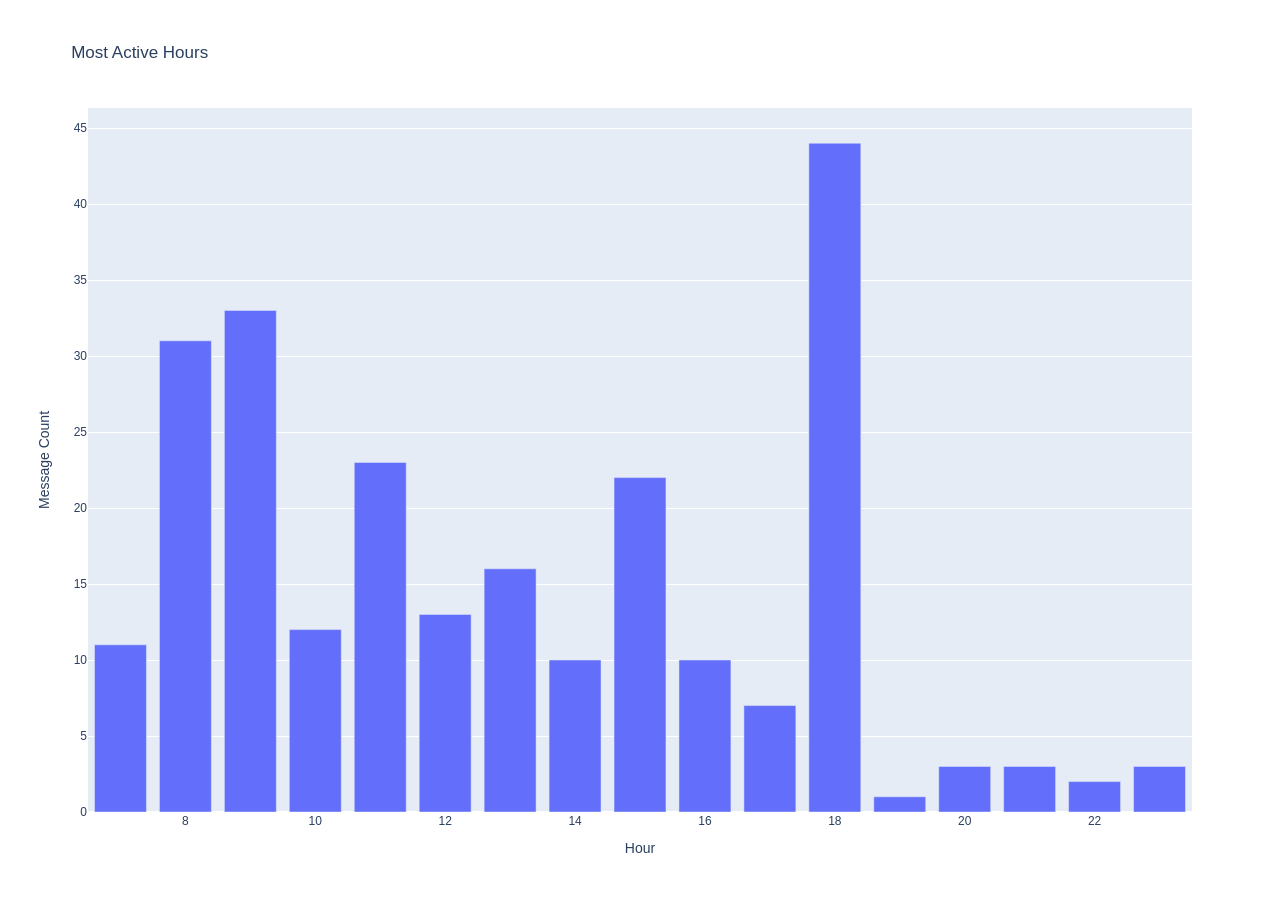
==== static/abc.txtactive.html @ e12c6ea7 "final export" ====
<html>
<head><meta charset="utf-8" /></head>
<body>
    <div>                        <script type="text/javascript">window.PlotlyConfig = {MathJaxConfig: 'local'};</script>
        <script type="text/javascript">/**
* plotly.js v2.16.1
* Copyright 2012-2022, Plotly, Inc.
* All rights reserved.
* Licensed under the MIT license
*/
!function(t){if("object"==typeof exports&&"undefined"!=typeof module)module.exports=t();else if("function"==typeof define&&define.amd)define([],t);else{("undefined"!=typeof window?window:"undefined"!=typeof global?global:"undefined"!=typeof self?self:this).Plotly=t()}}((function(){return function t(e,r,n){function i(o,s){if(!r[o]){if(!e[o]){var l="function"==typeof require&&require;if(!s&&l)return l(o,!0);if(a)return a(o,!0);var c=new Error("Cannot find module '"+o+"'");throw c.code="MODULE_NOT_FOUND",c}var u=r[o]={exports:{}};e[o][0].call(u.exports,(function(t){return i(e[o][1][t]||t)}),u,u.exports,t,e,r,n)}return r[o].exports}for(var a="function"==typeof require&&require,o=0;o<n.length;o++)i(n[o]);return i}({1:[function(t,e,r){"use strict";var n=t("../src/lib"),i={"X,X div":'direction:ltr;font-family:"Open Sans",verdana,arial,sans-serif;margin:0;padding:0;',"X input,X button":'font-family:"Open Sans",verdana,arial,sans-serif;',"X input:focus,X button:focus":"outline:none;","X a":"text-decoration:none;","X a:hover":"text-decoration:none;","X .crisp":"shape-rendering:crispEdges;","X .user-select-none":"-webkit-user-select:none;-moz-user-select:none;-ms-user-select:none;-o-user-select:none;user-select:none;","X svg":"overflow:hidden;","X svg a":"fill:#447adb;","X svg a:hover":"fill:#3c6dc5;","X .main-svg":"position:absolute;top:0;left:0;pointer-events:none;","X .main-svg .draglayer":"pointer-events:all;","X .cursor-default":"cursor:default;","X .cursor-pointer":"cursor:pointer;","X .cursor-crosshair":"cursor:crosshair;","X .cursor-move":"cursor:move;","X .cursor-col-resize":"cursor:col-resize;","X .cursor-row-resize":"cursor:row-resize;","X .cursor-ns-resize":"cursor:ns-resize;","X .cursor-ew-resize":"cursor:ew-resize;","X .cursor-sw-resize":"cursor:sw-resize;","X .cursor-s-resize":"cursor:s-resize;","X .cursor-se-resize":"cursor:se-resize;","X .cursor-w-resize":"cursor:w-resize;","X .cursor-e-resize":"cursor:e-resize;","X .cursor-nw-resize":"cursor:nw-resize;","X .cursor-n-resize":"cursor:n-resize;","X .cursor-ne-resize":"cursor:ne-resize;","X .cursor-grab":"cursor:-webkit-grab;cursor:grab;","X .modebar":"position:absolute;top:2px;right:2px;","X .ease-bg":"-webkit-transition:background-color .3s ease 0s;-moz-transition:background-color .3s ease 0s;-ms-transition:background-color .3s ease 0s;-o-transition:background-color .3s ease 0s;transition:background-color .3s ease 0s;","X .modebar--hover>:not(.watermark)":"opacity:0;-webkit-transition:opacity .3s ease 0s;-moz-transition:opacity .3s ease 0s;-ms-transition:opacity .3s ease 0s;-o-transition:opacity .3s ease 0s;transition:opacity .3s ease 0s;","X:hover .modebar--hover .modebar-group":"opacity:1;","X .modebar-group":"float:left;display:inline-block;box-sizing:border-box;padding-left:8px;position:relative;vertical-align:middle;white-space:nowrap;","X .modebar-btn":"position:relative;font-size:16px;padding:3px 4px;height:22px;cursor:pointer;line-height:normal;box-sizing:border-box;","X .modebar-btn svg":"position:relative;top:2px;","X .modebar.vertical":"display:flex;flex-direction:column;flex-wrap:wrap;align-content:flex-end;max-height:100%;","X .modebar.vertical svg":"top:-1px;","X .modebar.vertical .modebar-group":"display:block;float:none;padding-left:0px;padding-bottom:8px;","X .modebar.vertical .modebar-group .modebar-btn":"display:block;text-align:center;","X [data-title]:before,X [data-title]:after":"position:absolute;-webkit-transform:translate3d(0, 0, 0);-moz-transform:translate3d(0, 0, 0);-ms-transform:translate3d(0, 0, 0);-o-transform:translate3d(0, 0, 0);transform:translate3d(0, 0, 0);display:none;opacity:0;z-index:1001;pointer-events:none;top:110%;right:50%;","X [data-title]:hover:before,X [data-title]:hover:after":"display:block;opacity:1;","X [data-title]:before":'content:"";position:absolute;background:rgba(0,0,0,0);border:6px solid rgba(0,0,0,0);z-index:1002;margin-top:-12px;border-bottom-color:#69738a;margin-right:-6px;',"X [data-title]:after":"content:attr(data-title);background:#69738a;color:#fff;padding:8px 10px;font-size:12px;line-height:12px;white-space:nowrap;margin-right:-18px;border-radius:2px;","X .vertical [data-title]:before,X .vertical [data-title]:after":"top:0%;right:200%;","X .vertical [data-title]:before":"border:6px solid rgba(0,0,0,0);border-left-color:#69738a;margin-top:8px;margin-right:-30px;",Y:'font-family:"Open Sans",verdana,arial,sans-serif;position:fixed;top:50px;right:20px;z-index:10000;font-size:10pt;max-width:180px;',"Y p":"margin:0;","Y .notifier-note":"min-width:180px;max-width:250px;border:1px solid #fff;z-index:3000;margin:0;background-color:#8c97af;background-color:rgba(140,151,175,.9);color:#fff;padding:10px;overflow-wrap:break-word;word-wrap:break-word;-ms-hyphens:auto;-webkit-hyphens:auto;hyphens:auto;","Y .notifier-close":"color:#fff;opacity:.8;float:right;padding:0 5px;background:none;border:none;font-size:20px;font-weight:bold;line-height:20px;","Y .notifier-close:hover":"color:#444;text-decoration:none;cursor:pointer;"};for(var a in i){var o=a.replace(/^,/," ,").replace(/X/g,".js-plotly-plot .plotly").replace(/Y/g,".plotly-notifier");n.addStyleRule(o,i[a])}},{"../src/lib":515}],2:[function(t,e,r){"use strict";e.exports=t("../src/transforms/aggregate")},{"../src/transforms/aggregate":1127}],3:[function(t,e,r){"use strict";e.exports=t("../src/traces/bar")},{"../src/traces/bar":665}],4:[function(t,e,r){"use strict";e.exports=t("../src/traces/barpolar")},{"../src/traces/barpolar":678}],5:[function(t,e,r){"use strict";e.exports=t("../src/traces/box")},{"../src/traces/box":688}],6:[function(t,e,r){"use strict";e.exports=t("../src/components/calendars")},{"../src/components/calendars":365}],7:[function(t,e,r){"use strict";e.exports=t("../src/traces/candlestick")},{"../src/traces/candlestick":697}],8:[function(t,e,r){"use strict";e.exports=t("../src/traces/carpet")},{"../src/traces/carpet":716}],9:[function(t,e,r){"use strict";e.exports=t("../src/traces/choropleth")},{"../src/traces/choropleth":730}],10:[function(t,e,r){"use strict";e.exports=t("../src/traces/choroplethmapbox")},{"../src/traces/choroplethmapbox":737}],11:[function(t,e,r){"use strict";e.exports=t("../src/traces/cone")},{"../src/traces/cone":743}],12:[function(t,e,r){"use strict";e.exports=t("../src/traces/contour")},{"../src/traces/contour":758}],13:[function(t,e,r){"use strict";e.exports=t("../src/traces/contourcarpet")},{"../src/traces/contourcarpet":769}],14:[function(t,e,r){"use strict";e.exports=t("../src/core")},{"../src/core":493}],15:[function(t,e,r){"use strict";e.exports=t("../src/traces/densitymapbox")},{"../src/traces/densitymapbox":777}],16:[function(t,e,r){"use strict";e.exports=t("../src/transforms/filter")},{"../src/transforms/filter":1128}],17:[function(t,e,r){"use strict";e.exports=t("../src/traces/funnel")},{"../src/traces/funnel":787}],18:[function(t,e,r){"use strict";e.exports=t("../src/traces/funnelarea")},{"../src/traces/funnelarea":796}],19:[function(t,e,r){"use strict";e.exports=t("../src/transforms/groupby")},{"../src/transforms/groupby":1129}],20:[function(t,e,r){"use strict";e.exports=t("../src/traces/heatmap")},{"../src/traces/heatmap":809}],21:[function(t,e,r){"use strict";e.exports=t("../src/traces/heatmapgl")},{"../src/traces/heatmapgl":820}],22:[function(t,e,r){"use strict";e.exports=t("../src/traces/histogram")},{"../src/traces/histogram":832}],23:[function(t,e,r){"use strict";e.exports=t("../src/traces/histogram2d")},{"../src/traces/histogram2d":838}],24:[function(t,e,r){"use strict";e.exports=t("../src/traces/histogram2dcontour")},{"../src/traces/histogram2dcontour":842}],25:[function(t,e,r){"use strict";e.exports=t("../src/traces/icicle")},{"../src/traces/icicle":848}],26:[function(t,e,r){"use strict";e.exports=t("../src/traces/image")},{"../src/traces/image":861}],27:[function(t,e,r){"use strict";var n=t("./core");n.register([t("./bar"),t("./box"),t("./heatmap"),t("./histogram"),t("./histogram2d"),t("./histogram2dcontour"),t("./contour"),t("./scatterternary"),t("./violin"),t("./funnel"),t("./waterfall"),t("./image"),t("./pie"),t("./sunburst"),t("./treemap"),t("./icicle"),t("./funnelarea"),t("./scatter3d"),t("./surface"),t("./isosurface"),t("./volume"),t("./mesh3d"),t("./cone"),t("./streamtube"),t("./scattergeo"),t("./choropleth"),t("./scattergl"),t("./splom"),t("./pointcloud"),t("./heatmapgl"),t("./parcoords"),t("./parcats"),t("./scattermapbox"),t("./choroplethmapbox"),t("./densitymapbox"),t("./sankey"),t("./indicator"),t("./table"),t("./carpet"),t("./scattercarpet"),t("./contourcarpet"),t("./ohlc"),t("./candlestick"),t("./scatterpolar"),t("./scatterpolargl"),t("./barpolar"),t("./scattersmith"),t("./aggregate"),t("./filter"),t("./groupby"),t("./sort"),t("./calendars")]),e.exports=n},{"./aggregate":2,"./bar":3,"./barpolar":4,"./box":5,"./calendars":6,"./candlestick":7,"./carpet":8,"./choropleth":9,"./choroplethmapbox":10,"./cone":11,"./contour":12,"./contourcarpet":13,"./core":14,"./densitymapbox":15,"./filter":16,"./funnel":17,"./funnelarea":18,"./groupby":19,"./heatmap":20,"./heatmapgl":21,"./histogram":22,"./histogram2d":23,"./histogram2dcontour":24,"./icicle":25,"./image":26,"./indicator":28,"./isosurface":29,"./mesh3d":30,"./ohlc":31,"./parcats":32,"./parcoords":33,"./pie":34,"./pointcloud":35,"./sankey":36,"./scatter3d":37,"./scattercarpet":38,"./scattergeo":39,"./scattergl":40,"./scattermapbox":41,"./scatterpolar":42,"./scatterpolargl":43,"./scattersmith":44,"./scatterternary":45,"./sort":46,"./splom":47,"./streamtube":48,"./sunburst":49,"./surface":50,"./table":51,"./treemap":52,"./violin":53,"./volume":54,"./waterfall":55}],28:[function(t,e,r){"use strict";e.exports=t("../src/traces/indicator")},{"../src/traces/indicator":869}],29:[function(t,e,r){"use strict";e.exports=t("../src/traces/isosurface")},{"../src/traces/isosurface":875}],30:[function(t,e,r){"use strict";e.exports=t("../src/traces/mesh3d")},{"../src/traces/mesh3d":880}],31:[function(t,e,r){"use strict";e.exports=t("../src/traces/ohlc")},{"../src/traces/ohlc":885}],32:[function(t,e,r){"use strict";e.exports=t("../src/traces/parcats")},{"../src/traces/parcats":894}],33:[function(t,e,r){"use strict";e.exports=t("../src/traces/parcoords")},{"../src/traces/parcoords":905}],34:[function(t,e,r){"use strict";e.exports=t("../src/traces/pie")},{"../src/traces/pie":916}],35:[function(t,e,r){"use strict";e.exports=t("../src/traces/pointcloud")},{"../src/traces/pointcloud":925}],36:[function(t,e,r){"use strict";e.exports=t("../src/traces/sankey")},{"../src/traces/sankey":931}],37:[function(t,e,r){"use strict";e.exports=t("../src/traces/scatter3d")},{"../src/traces/scatter3d":969}],38:[function(t,e,r){"use strict";e.exports=t("../src/traces/scattercarpet")},{"../src/traces/scattercarpet":976}],39:[function(t,e,r){"use strict";e.exports=t("../src/traces/scattergeo")},{"../src/traces/scattergeo":984}],40:[function(t,e,r){"use strict";e.exports=t("../src/traces/scattergl")},{"../src/traces/scattergl":998}],41:[function(t,e,r){"use strict";e.exports=t("../src/traces/scattermapbox")},{"../src/traces/scattermapbox":1008}],42:[function(t,e,r){"use strict";e.exports=t("../src/traces/scatterpolar")},{"../src/traces/scatterpolar":1016}],43:[function(t,e,r){"use strict";e.exports=t("../src/traces/scatterpolargl")},{"../src/traces/scatterpolargl":1024}],44:[function(t,e,r){"use strict";e.exports=t("../src/traces/scattersmith")},{"../src/traces/scattersmith":1031}],45:[function(t,e,r){"use strict";e.exports=t("../src/traces/scatterternary")},{"../src/traces/scatterternary":1039}],46:[function(t,e,r){"use strict";e.exports=t("../src/transforms/sort")},{"../src/transforms/sort":1131}],47:[function(t,e,r){"use strict";e.exports=t("../src/traces/splom")},{"../src/traces/splom":1049}],48:[function(t,e,r){"use strict";e.exports=t("../src/traces/streamtube")},{"../src/traces/streamtube":1057}],49:[function(t,e,r){"use strict";e.exports=t("../src/traces/sunburst")},{"../src/traces/sunburst":1065}],50:[function(t,e,r){"use strict";e.exports=t("../src/traces/surface")},{"../src/traces/surface":1074}],51:[function(t,e,r){"use strict";e.exports=t("../src/traces/table")},{"../src/traces/table":1082}],52:[function(t,e,r){"use strict";e.exports=t("../src/traces/treemap")},{"../src/traces/treemap":1093}],53:[function(t,e,r){"use strict";e.exports=t("../src/traces/violin")},{"../src/traces/violin":1106}],54:[function(t,e,r){"use strict";e.exports=t("../src/traces/volume")},{"../src/traces/volume":1114}],55:[function(t,e,r){"use strict";e.exports=t("../src/traces/waterfall")},{"../src/traces/waterfall":1122}],56:[function(t,e,r){!function(n,i){"object"==typeof r&&void 0!==e?i(r,t("d3-array"),t("d3-collection"),t("d3-shape"),t("elementary-circuits-directed-graph")):i(n.d3=n.d3||{},n.d3,n.d3,n.d3,null)}(this,(function(t,e,r,n,i){"use strict";function a(t){return t.target.depth}function o(t,e){return t.sourceLinks.length?t.depth:e-1}function s(t){return function(){return t}}i=i&&i.hasOwnProperty("default")?i.default:i;var l="function"==typeof Symbol&&"symbol"==typeof Symbol.iterator?function(t){return typeof t}:function(t){return t&&"function"==typeof Symbol&&t.constructor===Symbol&&t!==Symbol.prototype?"symbol":typeof t};function c(t,e){return f(t.source,e.source)||t.index-e.index}function u(t,e){return f(t.target,e.target)||t.index-e.index}function f(t,e){return t.partOfCycle===e.partOfCycle?t.y0-e.y0:"top"===t.circularLinkType||"bottom"===e.circularLinkType?-1:1}function h(t){return t.value}function p(t){return(t.y0+t.y1)/2}function d(t){return p(t.source)}function m(t){return p(t.target)}function g(t){return t.index}function v(t){return t.nodes}function y(t){return t.links}function x(t,e){var r=t.get(e);if(!r)throw new Error("missing: "+e);return r}function b(t,e){return e(t)}function _(t,e,r){var n=0;if(null===r){for(var a=[],o=0;o<t.links.length;o++){var s=t.links[o],l=s.source.index,c=s.target.index;a[l]||(a[l]=[]),a[c]||(a[c]=[]),-1===a[l].indexOf(c)&&a[l].push(c)}var u=i(a);u.sort((function(t,e){return t.length-e.length}));var f={};for(o=0;o<u.length;o++){var h=u[o].slice(-2);f[h[0]]||(f[h[0]]={}),f[h[0]][h[1]]=!0}t.links.forEach((function(t){var e=t.target.index,r=t.source.index;e===r||f[r]&&f[r][e]?(t.circular=!0,t.circularLinkID=n,n+=1):t.circular=!1}))}else t.links.forEach((function(t){t.source[r]<t.target[r]?t.circular=!1:(t.circular=!0,t.circularLinkID=n,n+=1)}))}function w(t,e){var r=0,n=0;t.links.forEach((function(i){i.circular&&(i.source.circularLinkType||i.target.circularLinkType?i.circularLinkType=i.source.circularLinkType?i.source.circularLinkType:i.target.circularLinkType:i.circularLinkType=r<n?"top":"bottom","top"==i.circularLinkType?r+=1:n+=1,t.nodes.forEach((function(t){b(t,e)!=b(i.source,e)&&b(t,e)!=b(i.target,e)||(t.circularLinkType=i.circularLinkType)})))})),t.links.forEach((function(t){t.circular&&(t.source.circularLinkType==t.target.circularLinkType&&(t.circularLinkType=t.source.circularLinkType),q(t,e)&&(t.circularLinkType=t.source.circularLinkType))}))}function T(t){var e=Math.abs(t.y1-t.y0),r=Math.abs(t.target.x0-t.source.x1);return Math.atan(r/e)}function k(t,e){var r=0;t.sourceLinks.forEach((function(t){r=t.circular&&!q(t,e)?r+1:r}));var n=0;return t.targetLinks.forEach((function(t){n=t.circular&&!q(t,e)?n+1:n})),r+n}function A(t){var e=t.source.sourceLinks,r=0;e.forEach((function(t){r=t.circular?r+1:r}));var n=t.target.targetLinks,i=0;return n.forEach((function(t){i=t.circular?i+1:i})),!(r>1||i>1)}function M(t,e,r){return t.sort(E),t.forEach((function(n,i){var a,o,s=0;if(q(n,r)&&A(n))n.circularPathData.verticalBuffer=s+n.width/2;else{for(var l=0;l<i;l++)if(a=t[i],o=t[l],!(a.source.column<o.target.column||a.target.column>o.source.column)){var c=t[l].circularPathData.verticalBuffer+t[l].width/2+e;s=c>s?c:s}n.circularPathData.verticalBuffer=s+n.width/2}})),t}function S(t,r,i,a){var o=e.min(t.links,(function(t){return t.source.y0}));t.links.forEach((function(t){t.circular&&(t.circularPathData={})})),M(t.links.filter((function(t){return"top"==t.circularLinkType})),r,a),M(t.links.filter((function(t){return"bottom"==t.circularLinkType})),r,a),t.links.forEach((function(e){if(e.circular){if(e.circularPathData.arcRadius=e.width+10,e.circularPathData.leftNodeBuffer=5,e.circularPathData.rightNodeBuffer=5,e.circularPathData.sourceWidth=e.source.x1-e.source.x0,e.circularPathData.sourceX=e.source.x0+e.circularPathData.sourceWidth,e.circularPathData.targetX=e.target.x0,e.circularPathData.sourceY=e.y0,e.circularPathData.targetY=e.y1,q(e,a)&&A(e))e.circularPathData.leftSmallArcRadius=10+e.width/2,e.circularPathData.leftLargeArcRadius=10+e.width/2,e.circularPathData.rightSmallArcRadius=10+e.width/2,e.circularPathData.rightLargeArcRadius=10+e.width/2,"bottom"==e.circularLinkType?(e.circularPathData.verticalFullExtent=e.source.y1+25+e.circularPathData.verticalBuffer,e.circularPathData.verticalLeftInnerExtent=e.circularPathData.verticalFullExtent-e.circularPathData.leftLargeArcRadius,e.circularPathData.verticalRightInnerExtent=e.circularPathData.verticalFullExtent-e.circularPathData.rightLargeArcRadius):(e.circularPathData.verticalFullExtent=e.source.y0-25-e.circularPathData.verticalBuffer,e.circularPathData.verticalLeftInnerExtent=e.circularPathData.verticalFullExtent+e.circularPathData.leftLargeArcRadius,e.circularPathData.verticalRightInnerExtent=e.circularPathData.verticalFullExtent+e.circularPathData.rightLargeArcRadius);else{var s=e.source.column,l=e.circularLinkType,c=t.links.filter((function(t){return t.source.column==s&&t.circularLinkType==l}));"bottom"==e.circularLinkType?c.sort(C):c.sort(L);var u=0;c.forEach((function(t,n){t.circularLinkID==e.circularLinkID&&(e.circularPathData.leftSmallArcRadius=10+e.width/2+u,e.circularPathData.leftLargeArcRadius=10+e.width/2+n*r+u),u+=t.width})),s=e.target.column,c=t.links.filter((function(t){return t.target.column==s&&t.circularLinkType==l})),"bottom"==e.circularLinkType?c.sort(I):c.sort(P),u=0,c.forEach((function(t,n){t.circularLinkID==e.circularLinkID&&(e.circularPathData.rightSmallArcRadius=10+e.width/2+u,e.circularPathData.rightLargeArcRadius=10+e.width/2+n*r+u),u+=t.width})),"bottom"==e.circularLinkType?(e.circularPathData.verticalFullExtent=Math.max(i,e.source.y1,e.target.y1)+25+e.circularPathData.verticalBuffer,e.circularPathData.verticalLeftInnerExtent=e.circularPathData.verticalFullExtent-e.circularPathData.leftLargeArcRadius,e.circularPathData.verticalRightInnerExtent=e.circularPathData.verticalFullExtent-e.circularPathData.rightLargeArcRadius):(e.circularPathData.verticalFullExtent=o-25-e.circularPathData.verticalBuffer,e.circularPathData.verticalLeftInnerExtent=e.circularPathData.verticalFullExtent+e.circularPathData.leftLargeArcRadius,e.circularPathData.verticalRightInnerExtent=e.circularPathData.verticalFullExtent+e.circularPathData.rightLargeArcRadius)}e.circularPathData.leftInnerExtent=e.circularPathData.sourceX+e.circularPathData.leftNodeBuffer,e.circularPathData.rightInnerExtent=e.circularPathData.targetX-e.circularPathData.rightNodeBuffer,e.circularPathData.leftFullExtent=e.circularPathData.sourceX+e.circularPathData.leftLargeArcRadius+e.circularPathData.leftNodeBuffer,e.circularPathData.rightFullExtent=e.circularPathData.targetX-e.circularPathData.rightLargeArcRadius-e.circularPathData.rightNodeBuffer}if(e.circular)e.path=function(t){var e="";e="top"==t.circularLinkType?"M"+t.circularPathData.sourceX+" "+t.circularPathData.sourceY+" L"+t.circularPathData.leftInnerExtent+" "+t.circularPathData.sourceY+" A"+t.circularPathData.leftLargeArcRadius+" "+t.circularPathData.leftSmallArcRadius+" 0 0 0 "+t.circularPathData.leftFullExtent+" "+(t.circularPathData.sourceY-t.circularPathData.leftSmallArcRadius)+" L"+t.circularPathData.leftFullExtent+" "+t.circularPathData.verticalLeftInnerExtent+" A"+t.circularPathData.leftLargeArcRadius+" "+t.circularPathData.leftLargeArcRadius+" 0 0 0 "+t.circularPathData.leftInnerExtent+" "+t.circularPathData.verticalFullExtent+" L"+t.circularPathData.rightInnerExtent+" "+t.circularPathData.verticalFullExtent+" A"+t.circularPathData.rightLargeArcRadius+" "+t.circularPathData.rightLargeArcRadius+" 0 0 0 "+t.circularPathData.rightFullExtent+" "+t.circularPathData.verticalRightInnerExtent+" L"+t.circularPathData.rightFullExtent+" "+(t.circularPathData.targetY-t.circularPathData.rightSmallArcRadius)+" A"+t.circularPathData.rightLargeArcRadius+" "+t.circularPathData.rightSmallArcRadius+" 0 0 0 "+t.circularPathData.rightInnerExtent+" "+t.circularPathData.targetY+" L"+t.circularPathData.targetX+" "+t.circularPathData.targetY:"M"+t.circularPathData.sourceX+" "+t.circularPathData.sourceY+" L"+t.circularPathData.leftInnerExtent+" "+t.circularPathData.sourceY+" A"+t.circularPathData.leftLargeArcRadius+" "+t.circularPathData.leftSmallArcRadius+" 0 0 1 "+t.circularPathData.leftFullExtent+" "+(t.circularPathData.sourceY+t.circularPathData.leftSmallArcRadius)+" L"+t.circularPathData.leftFullExtent+" "+t.circularPathData.verticalLeftInnerExtent+" A"+t.circularPathData.leftLargeArcRadius+" "+t.circularPathData.leftLargeArcRadius+" 0 0 1 "+t.circularPathData.leftInnerExtent+" "+t.circularPathData.verticalFullExtent+" L"+t.circularPathData.rightInnerExtent+" "+t.circularPathData.verticalFullExtent+" A"+t.circularPathData.rightLargeArcRadius+" "+t.circularPathData.rightLargeArcRadius+" 0 0 1 "+t.circularPathData.rightFullExtent+" "+t.circularPathData.verticalRightInnerExtent+" L"+t.circularPathData.rightFullExtent+" "+(t.circularPathData.targetY+t.circularPathData.rightSmallArcRadius)+" A"+t.circularPathData.rightLargeArcRadius+" "+t.circularPathData.rightSmallArcRadius+" 0 0 1 "+t.circularPathData.rightInnerExtent+" "+t.circularPathData.targetY+" L"+t.circularPathData.targetX+" "+t.circularPathData.targetY;return e}(e);else{var f=n.linkHorizontal().source((function(t){return[t.source.x0+(t.source.x1-t.source.x0),t.y0]})).target((function(t){return[t.target.x0,t.y1]}));e.path=f(e)}}))}function E(t,e){return O(t)==O(e)?"bottom"==t.circularLinkType?C(t,e):L(t,e):O(e)-O(t)}function L(t,e){return t.y0-e.y0}function C(t,e){return e.y0-t.y0}function P(t,e){return t.y1-e.y1}function I(t,e){return e.y1-t.y1}function O(t){return t.target.column-t.source.column}function z(t){return t.target.x0-t.source.x1}function D(t,e){var r=T(t),n=z(e)/Math.tan(r);return"up"==H(t)?t.y1+n:t.y1-n}function R(t,e){var r=T(t),n=z(e)/Math.tan(r);return"up"==H(t)?t.y1-n:t.y1+n}function F(t,e,r,n){t.links.forEach((function(i){if(!i.circular&&i.target.column-i.source.column>1){var a=i.source.column+1,o=i.target.column-1,s=1,l=o-a+1;for(s=1;a<=o;a++,s++)t.nodes.forEach((function(o){if(o.column==a){var c,u=s/(l+1),f=Math.pow(1-u,3),h=3*u*Math.pow(1-u,2),p=3*Math.pow(u,2)*(1-u),d=Math.pow(u,3),m=f*i.y0+h*i.y0+p*i.y1+d*i.y1,g=m-i.width/2,v=m+i.width/2;g>o.y0&&g<o.y1?(c=o.y1-g+10,c="bottom"==o.circularLinkType?c:-c,o=N(o,c,e,r),t.nodes.forEach((function(t){b(t,n)!=b(o,n)&&t.column==o.column&&B(o,t)&&N(t,c,e,r)}))):(v>o.y0&&v<o.y1||g<o.y0&&v>o.y1)&&(c=v-o.y0+10,o=N(o,c,e,r),t.nodes.forEach((function(t){b(t,n)!=b(o,n)&&t.column==o.column&&t.y0<o.y1&&t.y1>o.y1&&N(t,c,e,r)})))}}))}}))}function B(t,e){return t.y0>e.y0&&t.y0<e.y1||(t.y1>e.y0&&t.y1<e.y1||t.y0<e.y0&&t.y1>e.y1)}function N(t,e,r,n){return t.y0+e>=r&&t.y1+e<=n&&(t.y0=t.y0+e,t.y1=t.y1+e,t.targetLinks.forEach((function(t){t.y1=t.y1+e})),t.sourceLinks.forEach((function(t){t.y0=t.y0+e}))),t}function j(t,e,r,n){t.nodes.forEach((function(i){n&&i.y+(i.y1-i.y0)>e&&(i.y=i.y-(i.y+(i.y1-i.y0)-e));var a=t.links.filter((function(t){return b(t.source,r)==b(i,r)})),o=a.length;o>1&&a.sort((function(t,e){if(!t.circular&&!e.circular){if(t.target.column==e.target.column)return t.y1-e.y1;if(!V(t,e))return t.y1-e.y1;if(t.target.column>e.target.column){var r=R(e,t);return t.y1-r}if(e.target.column>t.target.column)return R(t,e)-e.y1}return t.circular&&!e.circular?"top"==t.circularLinkType?-1:1:e.circular&&!t.circular?"top"==e.circularLinkType?1:-1:t.circular&&e.circular?t.circularLinkType===e.circularLinkType&&"top"==t.circularLinkType?t.target.column===e.target.column?t.target.y1-e.target.y1:e.target.column-t.target.column:t.circularLinkType===e.circularLinkType&&"bottom"==t.circularLinkType?t.target.column===e.target.column?e.target.y1-t.target.y1:t.target.column-e.target.column:"top"==t.circularLinkType?-1:1:void 0}));var s=i.y0;a.forEach((function(t){t.y0=s+t.width/2,s+=t.width})),a.forEach((function(t,e){if("bottom"==t.circularLinkType){for(var r=e+1,n=0;r<o;r++)n+=a[r].width;t.y0=i.y1-n-t.width/2}}))}))}function U(t,e,r){t.nodes.forEach((function(e){var n=t.links.filter((function(t){return b(t.target,r)==b(e,r)})),i=n.length;i>1&&n.sort((function(t,e){if(!t.circular&&!e.circular){if(t.source.column==e.source.column)return t.y0-e.y0;if(!V(t,e))return t.y0-e.y0;if(e.source.column<t.source.column){var r=D(e,t);return t.y0-r}if(t.source.column<e.source.column)return D(t,e)-e.y0}return t.circular&&!e.circular?"top"==t.circularLinkType?-1:1:e.circular&&!t.circular?"top"==e.circularLinkType?1:-1:t.circular&&e.circular?t.circularLinkType===e.circularLinkType&&"top"==t.circularLinkType?t.source.column===e.source.column?t.source.y1-e.source.y1:t.source.column-e.source.column:t.circularLinkType===e.circularLinkType&&"bottom"==t.circularLinkType?t.source.column===e.source.column?t.source.y1-e.source.y1:e.source.column-t.source.column:"top"==t.circularLinkType?-1:1:void 0}));var a=e.y0;n.forEach((function(t){t.y1=a+t.width/2,a+=t.width})),n.forEach((function(t,r){if("bottom"==t.circularLinkType){for(var a=r+1,o=0;a<i;a++)o+=n[a].width;t.y1=e.y1-o-t.width/2}}))}))}function V(t,e){return H(t)==H(e)}function H(t){return t.y0-t.y1>0?"up":"down"}function q(t,e){return b(t.source,e)==b(t.target,e)}function G(t,r,n){var i=t.nodes,a=t.links,o=!1,s=!1;if(a.forEach((function(t){"top"==t.circularLinkType?o=!0:"bottom"==t.circularLinkType&&(s=!0)})),0==o||0==s){var l=e.min(i,(function(t){return t.y0})),c=(n-r)/(e.max(i,(function(t){return t.y1}))-l);i.forEach((function(t){var e=(t.y1-t.y0)*c;t.y0=(t.y0-l)*c,t.y1=t.y0+e})),a.forEach((function(t){t.y0=(t.y0-l)*c,t.y1=(t.y1-l)*c,t.width=t.width*c}))}}t.sankeyCircular=function(){var t,n,i=0,a=0,b=1,T=1,A=24,M=g,E=o,L=v,C=y,P=32,I=2,O=null;function z(){var t={nodes:L.apply(null,arguments),links:C.apply(null,arguments)};D(t),_(t,M,O),R(t),B(t),w(t,M),N(t,P,M),V(t);for(var e=4,r=0;r<e;r++)j(t,T,M),U(t,T,M),F(t,a,T,M),j(t,T,M),U(t,T,M);return G(t,a,T),S(t,I,T,M),t}function D(t){t.nodes.forEach((function(t,e){t.index=e,t.sourceLinks=[],t.targetLinks=[]}));var e=r.map(t.nodes,M);return t.links.forEach((function(t,r){t.index=r;var n=t.source,i=t.target;"object"!==(void 0===n?"undefined":l(n))&&(n=t.source=x(e,n)),"object"!==(void 0===i?"undefined":l(i))&&(i=t.target=x(e,i)),n.sourceLinks.push(t),i.targetLinks.push(t)})),t}function R(t){t.nodes.forEach((function(t){t.partOfCycle=!1,t.value=Math.max(e.sum(t.sourceLinks,h),e.sum(t.targetLinks,h)),t.sourceLinks.forEach((function(e){e.circular&&(t.partOfCycle=!0,t.circularLinkType=e.circularLinkType)})),t.targetLinks.forEach((function(e){e.circular&&(t.partOfCycle=!0,t.circularLinkType=e.circularLinkType)}))}))}function B(t){var e,r,n;for(e=t.nodes,r=[],n=0;e.length;++n,e=r,r=[])e.forEach((function(t){t.depth=n,t.sourceLinks.forEach((function(t){r.indexOf(t.target)<0&&!t.circular&&r.push(t.target)}))}));for(e=t.nodes,r=[],n=0;e.length;++n,e=r,r=[])e.forEach((function(t){t.height=n,t.targetLinks.forEach((function(t){r.indexOf(t.source)<0&&!t.circular&&r.push(t.source)}))}));t.nodes.forEach((function(t){t.column=Math.floor(E.call(null,t,n))}))}function N(o,s,l){var c=r.nest().key((function(t){return t.column})).sortKeys(e.ascending).entries(o.nodes).map((function(t){return t.values}));!function(r){if(n){var s=1/0;c.forEach((function(t){var e=T*n/(t.length+1);s=e<s?e:s})),t=s}var l=e.min(c,(function(r){return(T-a-(r.length-1)*t)/e.sum(r,h)}));l*=.3,o.links.forEach((function(t){t.width=t.value*l}));var u=function(t){var r=0,n=0,i=0,a=0,o=e.max(t.nodes,(function(t){return t.column}));return t.links.forEach((function(t){t.circular&&("top"==t.circularLinkType?r+=t.width:n+=t.width,0==t.target.column&&(a+=t.width),t.source.column==o&&(i+=t.width))})),{top:r=r>0?r+25+10:r,bottom:n=n>0?n+25+10:n,left:a=a>0?a+25+10:a,right:i=i>0?i+25+10:i}}(o),f=function(t,r){var n=e.max(t.nodes,(function(t){return t.column})),o=b-i,s=T-a,l=o/(o+r.right+r.left),c=s/(s+r.top+r.bottom);return i=i*l+r.left,b=0==r.right?b:b*l,a=a*c+r.top,T*=c,t.nodes.forEach((function(t){t.x0=i+t.column*((b-i-A)/n),t.x1=t.x0+A})),c}(o,u);l*=f,o.links.forEach((function(t){t.width=t.value*l})),c.forEach((function(t){var e=t.length;t.forEach((function(t,n){t.depth==c.length-1&&1==e||0==t.depth&&1==e?(t.y0=T/2-t.value*l,t.y1=t.y0+t.value*l):t.partOfCycle?0==k(t,r)?(t.y0=T/2+n,t.y1=t.y0+t.value*l):"top"==t.circularLinkType?(t.y0=a+n,t.y1=t.y0+t.value*l):(t.y0=T-t.value*l-n,t.y1=t.y0+t.value*l):0==u.top||0==u.bottom?(t.y0=(T-a)/e*n,t.y1=t.y0+t.value*l):(t.y0=(T-a)/2-e/2+n,t.y1=t.y0+t.value*l)}))}))}(l),y();for(var u=1,g=s;g>0;--g)v(u*=.99,l),y();function v(t,r){var n=c.length;c.forEach((function(i){var a=i.length,o=i[0].depth;i.forEach((function(i){var s;if(i.sourceLinks.length||i.targetLinks.length)if(i.partOfCycle&&k(i,r)>0);else if(0==o&&1==a)s=i.y1-i.y0,i.y0=T/2-s/2,i.y1=T/2+s/2;else if(o==n-1&&1==a)s=i.y1-i.y0,i.y0=T/2-s/2,i.y1=T/2+s/2;else{var l=e.mean(i.sourceLinks,m),c=e.mean(i.targetLinks,d),u=((l&&c?(l+c)/2:l||c)-p(i))*t;i.y0+=u,i.y1+=u}}))}))}function y(){c.forEach((function(e){var r,n,i,o=a,s=e.length;for(e.sort(f),i=0;i<s;++i)(n=o-(r=e[i]).y0)>0&&(r.y0+=n,r.y1+=n),o=r.y1+t;if((n=o-t-T)>0)for(o=r.y0-=n,r.y1-=n,i=s-2;i>=0;--i)(n=(r=e[i]).y1+t-o)>0&&(r.y0-=n,r.y1-=n),o=r.y0}))}}function V(t){t.nodes.forEach((function(t){t.sourceLinks.sort(u),t.targetLinks.sort(c)})),t.nodes.forEach((function(t){var e=t.y0,r=e,n=t.y1,i=n;t.sourceLinks.forEach((function(t){t.circular?(t.y0=n-t.width/2,n-=t.width):(t.y0=e+t.width/2,e+=t.width)})),t.targetLinks.forEach((function(t){t.circular?(t.y1=i-t.width/2,i-=t.width):(t.y1=r+t.width/2,r+=t.width)}))}))}return z.nodeId=function(t){return arguments.length?(M="function"==typeof t?t:s(t),z):M},z.nodeAlign=function(t){return arguments.length?(E="function"==typeof t?t:s(t),z):E},z.nodeWidth=function(t){return arguments.length?(A=+t,z):A},z.nodePadding=function(e){return arguments.length?(t=+e,z):t},z.nodes=function(t){return arguments.length?(L="function"==typeof t?t:s(t),z):L},z.links=function(t){return arguments.length?(C="function"==typeof t?t:s(t),z):C},z.size=function(t){return arguments.length?(i=a=0,b=+t[0],T=+t[1],z):[b-i,T-a]},z.extent=function(t){return arguments.length?(i=+t[0][0],b=+t[1][0],a=+t[0][1],T=+t[1][1],z):[[i,a],[b,T]]},z.iterations=function(t){return arguments.length?(P=+t,z):P},z.circularLinkGap=function(t){return arguments.length?(I=+t,z):I},z.nodePaddingRatio=function(t){return arguments.length?(n=+t,z):n},z.sortNodes=function(t){return arguments.length?(O=t,z):O},z.update=function(t){return w(t,M),V(t),t.links.forEach((function(t){t.circular&&(t.circularLinkType=t.y0+t.y1<T?"top":"bottom",t.source.circularLinkType=t.circularLinkType,t.target.circularLinkType=t.circularLinkType)})),j(t,T,M,!1),U(t,T,M),S(t,I,T,M),t},z},t.sankeyCenter=function(t){return t.targetLinks.length?t.depth:t.sourceLinks.length?e.min(t.sourceLinks,a)-1:0},t.sankeyLeft=function(t){return t.depth},t.sankeyRight=function(t,e){return e-1-t.height},t.sankeyJustify=o,Object.defineProperty(t,"__esModule",{value:!0})}))},{"d3-array":107,"d3-collection":108,"d3-shape":119,"elementary-circuits-directed-graph":130}],57:[function(t,e,r){!function(n,i){"object"==typeof r&&void 0!==e?i(r,t("d3-array"),t("d3-collection"),t("d3-shape")):i(n.d3=n.d3||{},n.d3,n.d3,n.d3)}(this,(function(t,e,r,n){"use strict";function i(t){return t.target.depth}function a(t,e){return t.sourceLinks.length?t.depth:e-1}function o(t){return function(){return t}}function s(t,e){return c(t.source,e.source)||t.index-e.index}function l(t,e){return c(t.target,e.target)||t.index-e.index}function c(t,e){return t.y0-e.y0}function u(t){return t.value}function f(t){return(t.y0+t.y1)/2}function h(t){return f(t.source)*t.value}function p(t){return f(t.target)*t.value}function d(t){return t.index}function m(t){return t.nodes}function g(t){return t.links}function v(t,e){var r=t.get(e);if(!r)throw new Error("missing: "+e);return r}function y(t){return[t.source.x1,t.y0]}function x(t){return[t.target.x0,t.y1]}t.sankey=function(){var t=0,n=0,i=1,y=1,x=24,b=8,_=d,w=a,T=m,k=g,A=32;function M(){var t={nodes:T.apply(null,arguments),links:k.apply(null,arguments)};return S(t),E(t),L(t),C(t),P(t),t}function S(t){t.nodes.forEach((function(t,e){t.index=e,t.sourceLinks=[],t.targetLinks=[]}));var e=r.map(t.nodes,_);t.links.forEach((function(t,r){t.index=r;var n=t.source,i=t.target;"object"!=typeof n&&(n=t.source=v(e,n)),"object"!=typeof i&&(i=t.target=v(e,i)),n.sourceLinks.push(t),i.targetLinks.push(t)}))}function E(t){t.nodes.forEach((function(t){t.value=Math.max(e.sum(t.sourceLinks,u),e.sum(t.targetLinks,u))}))}function L(e){var r,n,a;for(r=e.nodes,n=[],a=0;r.length;++a,r=n,n=[])r.forEach((function(t){t.depth=a,t.sourceLinks.forEach((function(t){n.indexOf(t.target)<0&&n.push(t.target)}))}));for(r=e.nodes,n=[],a=0;r.length;++a,r=n,n=[])r.forEach((function(t){t.height=a,t.targetLinks.forEach((function(t){n.indexOf(t.source)<0&&n.push(t.source)}))}));var o=(i-t-x)/(a-1);e.nodes.forEach((function(e){e.x1=(e.x0=t+Math.max(0,Math.min(a-1,Math.floor(w.call(null,e,a))))*o)+x}))}function C(t){var i=r.nest().key((function(t){return t.x0})).sortKeys(e.ascending).entries(t.nodes).map((function(t){return t.values}));!function(){var r=e.max(i,(function(t){return t.length})),a=2/3*(y-n)/(r-1);b>a&&(b=a);var o=e.min(i,(function(t){return(y-n-(t.length-1)*b)/e.sum(t,u)}));i.forEach((function(t){t.forEach((function(t,e){t.y1=(t.y0=e)+t.value*o}))})),t.links.forEach((function(t){t.width=t.value*o}))}(),d();for(var a=1,o=A;o>0;--o)l(a*=.99),d(),s(a),d();function s(t){i.forEach((function(r){r.forEach((function(r){if(r.targetLinks.length){var n=(e.sum(r.targetLinks,h)/e.sum(r.targetLinks,u)-f(r))*t;r.y0+=n,r.y1+=n}}))}))}function l(t){i.slice().reverse().forEach((function(r){r.forEach((function(r){if(r.sourceLinks.length){var n=(e.sum(r.sourceLinks,p)/e.sum(r.sourceLinks,u)-f(r))*t;r.y0+=n,r.y1+=n}}))}))}function d(){i.forEach((function(t){var e,r,i,a=n,o=t.length;for(t.sort(c),i=0;i<o;++i)(r=a-(e=t[i]).y0)>0&&(e.y0+=r,e.y1+=r),a=e.y1+b;if((r=a-b-y)>0)for(a=e.y0-=r,e.y1-=r,i=o-2;i>=0;--i)(r=(e=t[i]).y1+b-a)>0&&(e.y0-=r,e.y1-=r),a=e.y0}))}}function P(t){t.nodes.forEach((function(t){t.sourceLinks.sort(l),t.targetLinks.sort(s)})),t.nodes.forEach((function(t){var e=t.y0,r=e;t.sourceLinks.forEach((function(t){t.y0=e+t.width/2,e+=t.width})),t.targetLinks.forEach((function(t){t.y1=r+t.width/2,r+=t.width}))}))}return M.update=function(t){return P(t),t},M.nodeId=function(t){return arguments.length?(_="function"==typeof t?t:o(t),M):_},M.nodeAlign=function(t){return arguments.length?(w="function"==typeof t?t:o(t),M):w},M.nodeWidth=function(t){return arguments.length?(x=+t,M):x},M.nodePadding=function(t){return arguments.length?(b=+t,M):b},M.nodes=function(t){return arguments.length?(T="function"==typeof t?t:o(t),M):T},M.links=function(t){return arguments.length?(k="function"==typeof t?t:o(t),M):k},M.size=function(e){return arguments.length?(t=n=0,i=+e[0],y=+e[1],M):[i-t,y-n]},M.extent=function(e){return arguments.length?(t=+e[0][0],i=+e[1][0],n=+e[0][1],y=+e[1][1],M):[[t,n],[i,y]]},M.iterations=function(t){return arguments.length?(A=+t,M):A},M},t.sankeyCenter=function(t){return t.targetLinks.length?t.depth:t.sourceLinks.length?e.min(t.sourceLinks,i)-1:0},t.sankeyLeft=function(t){return t.depth},t.sankeyRight=function(t,e){return e-1-t.height},t.sankeyJustify=a,t.sankeyLinkHorizontal=function(){return n.linkHorizontal().source(y).target(x)},Object.defineProperty(t,"__esModule",{value:!0})}))},{"d3-array":107,"d3-collection":108,"d3-shape":119}],58:[function(t,e,r){(function(){var t={version:"3.8.0"},r=[].slice,n=function(t){return r.call(t)},i=self.document;function a(t){return t&&(t.ownerDocument||t.document||t).documentElement}function o(t){return t&&(t.ownerDocument&&t.ownerDocument.defaultView||t.document&&t||t.defaultView)}if(i)try{n(i.documentElement.childNodes)[0].nodeType}catch(t){n=function(t){for(var e=t.length,r=new Array(e);e--;)r[e]=t[e];return r}}if(Date.now||(Date.now=function(){return+new Date}),i)try{i.createElement("DIV").style.setProperty("opacity",0,"")}catch(t){var s=this.Element.prototype,l=s.setAttribute,c=s.setAttributeNS,u=this.CSSStyleDeclaration.prototype,f=u.setProperty;s.setAttribute=function(t,e){l.call(this,t,e+"")},s.setAttributeNS=function(t,e,r){c.call(this,t,e,r+"")},u.setProperty=function(t,e,r){f.call(this,t,e+"",r)}}function h(t,e){return t<e?-1:t>e?1:t>=e?0:NaN}function p(t){return null===t?NaN:+t}function d(t){return!isNaN(t)}function m(t){return{left:function(e,r,n,i){for(arguments.length<3&&(n=0),arguments.length<4&&(i=e.length);n<i;){var a=n+i>>>1;t(e[a],r)<0?n=a+1:i=a}return n},right:function(e,r,n,i){for(arguments.length<3&&(n=0),arguments.length<4&&(i=e.length);n<i;){var a=n+i>>>1;t(e[a],r)>0?i=a:n=a+1}return n}}}t.ascending=h,t.descending=function(t,e){return e<t?-1:e>t?1:e>=t?0:NaN},t.min=function(t,e){var r,n,i=-1,a=t.length;if(1===arguments.length){for(;++i<a;)if(null!=(n=t[i])&&n>=n){r=n;break}for(;++i<a;)null!=(n=t[i])&&r>n&&(r=n)}else{for(;++i<a;)if(null!=(n=e.call(t,t[i],i))&&n>=n){r=n;break}for(;++i<a;)null!=(n=e.call(t,t[i],i))&&r>n&&(r=n)}return r},t.max=function(t,e){var r,n,i=-1,a=t.length;if(1===arguments.length){for(;++i<a;)if(null!=(n=t[i])&&n>=n){r=n;break}for(;++i<a;)null!=(n=t[i])&&n>r&&(r=n)}else{for(;++i<a;)if(null!=(n=e.call(t,t[i],i))&&n>=n){r=n;break}for(;++i<a;)null!=(n=e.call(t,t[i],i))&&n>r&&(r=n)}return r},t.extent=function(t,e){var r,n,i,a=-1,o=t.length;if(1===arguments.length){for(;++a<o;)if(null!=(n=t[a])&&n>=n){r=i=n;break}for(;++a<o;)null!=(n=t[a])&&(r>n&&(r=n),i<n&&(i=n))}else{for(;++a<o;)if(null!=(n=e.call(t,t[a],a))&&n>=n){r=i=n;break}for(;++a<o;)null!=(n=e.call(t,t[a],a))&&(r>n&&(r=n),i<n&&(i=n))}return[r,i]},t.sum=function(t,e){var r,n=0,i=t.length,a=-1;if(1===arguments.length)for(;++a<i;)d(r=+t[a])&&(n+=r);else for(;++a<i;)d(r=+e.call(t,t[a],a))&&(n+=r);return n},t.mean=function(t,e){var r,n=0,i=t.length,a=-1,o=i;if(1===arguments.length)for(;++a<i;)d(r=p(t[a]))?n+=r:--o;else for(;++a<i;)d(r=p(e.call(t,t[a],a)))?n+=r:--o;if(o)return n/o},t.quantile=function(t,e){var r=(t.length-1)*e+1,n=Math.floor(r),i=+t[n-1],a=r-n;return a?i+a*(t[n]-i):i},t.median=function(e,r){var n,i=[],a=e.length,o=-1;if(1===arguments.length)for(;++o<a;)d(n=p(e[o]))&&i.push(n);else for(;++o<a;)d(n=p(r.call(e,e[o],o)))&&i.push(n);if(i.length)return t.quantile(i.sort(h),.5)},t.variance=function(t,e){var r,n,i=t.length,a=0,o=0,s=-1,l=0;if(1===arguments.length)for(;++s<i;)d(r=p(t[s]))&&(o+=(n=r-a)*(r-(a+=n/++l)));else for(;++s<i;)d(r=p(e.call(t,t[s],s)))&&(o+=(n=r-a)*(r-(a+=n/++l)));if(l>1)return o/(l-1)},t.deviation=function(){var e=t.variance.apply(this,arguments);return e?Math.sqrt(e):e};var g=m(h);function v(t){return t.length}t.bisectLeft=g.left,t.bisect=t.bisectRight=g.right,t.bisector=function(t){return m(1===t.length?function(e,r){return h(t(e),r)}:t)},t.shuffle=function(t,e,r){(a=arguments.length)<3&&(r=t.length,a<2&&(e=0));for(var n,i,a=r-e;a;)i=Math.random()*a--|0,n=t[a+e],t[a+e]=t[i+e],t[i+e]=n;return t},t.permute=function(t,e){for(var r=e.length,n=new Array(r);r--;)n[r]=t[e[r]];return n},t.pairs=function(t){for(var e=0,r=t.length-1,n=t[0],i=new Array(r<0?0:r);e<r;)i[e]=[n,n=t[++e]];return i},t.transpose=function(e){if(!(a=e.length))return[];for(var r=-1,n=t.min(e,v),i=new Array(n);++r<n;)for(var a,o=-1,s=i[r]=new Array(a);++o<a;)s[o]=e[o][r];return i},t.zip=function(){return t.transpose(arguments)},t.keys=function(t){var e=[];for(var r in t)e.push(r);return e},t.values=function(t){var e=[];for(var r in t)e.push(t[r]);return e},t.entries=function(t){var e=[];for(var r in t)e.push({key:r,value:t[r]});return e},t.merge=function(t){for(var e,r,n,i=t.length,a=-1,o=0;++a<i;)o+=t[a].length;for(r=new Array(o);--i>=0;)for(e=(n=t[i]).length;--e>=0;)r[--o]=n[e];return r};var y=Math.abs;function x(t){for(var e=1;t*e%1;)e*=10;return e}function b(t,e){for(var r in e)Object.defineProperty(t.prototype,r,{value:e[r],enumerable:!1})}function _(){this._=Object.create(null)}t.range=function(t,e,r){if(arguments.length<3&&(r=1,arguments.length<2&&(e=t,t=0)),(e-t)/r==1/0)throw new Error("infinite range");var n,i=[],a=x(y(r)),o=-1;if(t*=a,e*=a,(r*=a)<0)for(;(n=t+r*++o)>e;)i.push(n/a);else for(;(n=t+r*++o)<e;)i.push(n/a);return i},t.map=function(t,e){var r=new _;if(t instanceof _)t.forEach((function(t,e){r.set(t,e)}));else if(Array.isArray(t)){var n,i=-1,a=t.length;if(1===arguments.length)for(;++i<a;)r.set(i,t[i]);else for(;++i<a;)r.set(e.call(t,n=t[i],i),n)}else for(var o in t)r.set(o,t[o]);return r};function w(t){return"__proto__"==(t+="")||"\0"===t[0]?"\0"+t:t}function T(t){return"\0"===(t+="")[0]?t.slice(1):t}function k(t){return w(t)in this._}function A(t){return(t=w(t))in this._&&delete this._[t]}function M(){var t=[];for(var e in this._)t.push(T(e));return t}function S(){var t=0;for(var e in this._)++t;return t}function E(){for(var t in this._)return!1;return!0}function L(){this._=Object.create(null)}function C(t){return t}function P(t,e,r){return function(){var n=r.apply(e,arguments);return n===e?t:n}}function I(t,e){if(e in t)return e;e=e.charAt(0).toUpperCase()+e.slice(1);for(var r=0,n=O.length;r<n;++r){var i=O[r]+e;if(i in t)return i}}b(_,{has:k,get:function(t){return this._[w(t)]},set:function(t,e){return this._[w(t)]=e},remove:A,keys:M,values:function(){var t=[];for(var e in this._)t.push(this._[e]);return t},entries:function(){var t=[];for(var e in this._)t.push({key:T(e),value:this._[e]});return t},size:S,empty:E,forEach:function(t){for(var e in this._)t.call(this,T(e),this._[e])}}),t.nest=function(){var e,r,n={},i=[],a=[];function o(t,a,s){if(s>=i.length)return r?r.call(n,a):e?a.sort(e):a;for(var l,c,u,f,h=-1,p=a.length,d=i[s++],m=new _;++h<p;)(f=m.get(l=d(c=a[h])))?f.push(c):m.set(l,[c]);return t?(c=t(),u=function(e,r){c.set(e,o(t,r,s))}):(c={},u=function(e,r){c[e]=o(t,r,s)}),m.forEach(u),c}return n.map=function(t,e){return o(e,t,0)},n.entries=function(e){return function t(e,r){if(r>=i.length)return e;var n=[],o=a[r++];return e.forEach((function(e,i){n.push({key:e,values:t(i,r)})})),o?n.sort((function(t,e){return o(t.key,e.key)})):n}(o(t.map,e,0),0)},n.key=function(t){return i.push(t),n},n.sortKeys=function(t){return a[i.length-1]=t,n},n.sortValues=function(t){return e=t,n},n.rollup=function(t){return r=t,n},n},t.set=function(t){var e=new L;if(t)for(var r=0,n=t.length;r<n;++r)e.add(t[r]);return e},b(L,{has:k,add:function(t){return this._[w(t+="")]=!0,t},remove:A,values:M,size:S,empty:E,forEach:function(t){for(var e in this._)t.call(this,T(e))}}),t.behavior={},t.rebind=function(t,e){for(var r,n=1,i=arguments.length;++n<i;)t[r=arguments[n]]=P(t,e,e[r]);return t};var O=["webkit","ms","moz","Moz","o","O"];function z(){}function D(){}function R(t){var e=[],r=new _;function n(){for(var r,n=e,i=-1,a=n.length;++i<a;)(r=n[i].on)&&r.apply(this,arguments);return t}return n.on=function(n,i){var a,o=r.get(n);return arguments.length<2?o&&o.on:(o&&(o.on=null,e=e.slice(0,a=e.indexOf(o)).concat(e.slice(a+1)),r.remove(n)),i&&e.push(r.set(n,{on:i})),t)},n}function F(){t.event.preventDefault()}function B(){for(var e,r=t.event;e=r.sourceEvent;)r=e;return r}function N(e){for(var r=new D,n=0,i=arguments.length;++n<i;)r[arguments[n]]=R(r);return r.of=function(n,i){return function(a){try{var o=a.sourceEvent=t.event;a.target=e,t.event=a,r[a.type].apply(n,i)}finally{t.event=o}}},r}t.dispatch=function(){for(var t=new D,e=-1,r=arguments.length;++e<r;)t[arguments[e]]=R(t);return t},D.prototype.on=function(t,e){var r=t.indexOf("."),n="";if(r>=0&&(n=t.slice(r+1),t=t.slice(0,r)),t)return arguments.length<2?this[t].on(n):this[t].on(n,e);if(2===arguments.length){if(null==e)for(t in this)this.hasOwnProperty(t)&&this[t].on(n,null);return this}},t.event=null,t.requote=function(t){return t.replace(j,"\\$&")};var j=/[\\\^\$\*\+\?\|\[\]\(\)\.\{\}]/g,U={}.__proto__?function(t,e){t.__proto__=e}:function(t,e){for(var r in e)t[r]=e[r]};function V(t){return U(t,Y),t}var H=function(t,e){return e.querySelector(t)},q=function(t,e){return e.querySelectorAll(t)},G=function(t,e){var r=t.matches||t[I(t,"matchesSelector")];return(G=function(t,e){return r.call(t,e)})(t,e)};"function"==typeof Sizzle&&(H=function(t,e){return Sizzle(t,e)[0]||null},q=Sizzle,G=Sizzle.matchesSelector),t.selection=function(){return t.select(i.documentElement)};var Y=t.selection.prototype=[];function W(t){return"function"==typeof t?t:function(){return H(t,this)}}function Z(t){return"function"==typeof t?t:function(){return q(t,this)}}Y.select=function(t){var e,r,n,i,a=[];t=W(t);for(var o=-1,s=this.length;++o<s;){a.push(e=[]),e.parentNode=(n=this[o]).parentNode;for(var l=-1,c=n.length;++l<c;)(i=n[l])?(e.push(r=t.call(i,i.__data__,l,o)),r&&"__data__"in i&&(r.__data__=i.__data__)):e.push(null)}return V(a)},Y.selectAll=function(t){var e,r,i=[];t=Z(t);for(var a=-1,o=this.length;++a<o;)for(var s=this[a],l=-1,c=s.length;++l<c;)(r=s[l])&&(i.push(e=n(t.call(r,r.__data__,l,a))),e.parentNode=r);return V(i)};var X="http://www.w3.org/1999/xhtml",J={svg:"http://www.w3.org/2000/svg",xhtml:X,xlink:"http://www.w3.org/1999/xlink",xml:"http://www.w3.org/XML/1998/namespace",xmlns:"http://www.w3.org/2000/xmlns/"};function K(e,r){return e=t.ns.qualify(e),null==r?e.local?function(){this.removeAttributeNS(e.space,e.local)}:function(){this.removeAttribute(e)}:"function"==typeof r?e.local?function(){var t=r.apply(this,arguments);null==t?this.removeAttributeNS(e.space,e.local):this.setAttributeNS(e.space,e.local,t)}:function(){var t=r.apply(this,arguments);null==t?this.removeAttribute(e):this.setAttribute(e,t)}:e.local?function(){this.setAttributeNS(e.space,e.local,r)}:function(){this.setAttribute(e,r)}}function Q(t){return t.trim().replace(/\s+/g," ")}function $(e){return new RegExp("(?:^|\\s+)"+t.requote(e)+"(?:\\s+|$)","g")}function tt(t){return(t+"").trim().split(/^|\s+/)}function et(t,e){var r=(t=tt(t).map(rt)).length;return"function"==typeof e?function(){for(var n=-1,i=e.apply(this,arguments);++n<r;)t[n](this,i)}:function(){for(var n=-1;++n<r;)t[n](this,e)}}function rt(t){var e=$(t);return function(r,n){if(i=r.classList)return n?i.add(t):i.remove(t);var i=r.getAttribute("class")||"";n?(e.lastIndex=0,e.test(i)||r.setAttribute("class",Q(i+" "+t))):r.setAttribute("class",Q(i.replace(e," ")))}}function nt(t,e,r){return null==e?function(){this.style.removeProperty(t)}:"function"==typeof e?function(){var n=e.apply(this,arguments);null==n?this.style.removeProperty(t):this.style.setProperty(t,n,r)}:function(){this.style.setProperty(t,e,r)}}function it(t,e){return null==e?function(){delete this[t]}:"function"==typeof e?function(){var r=e.apply(this,arguments);null==r?delete this[t]:this[t]=r}:function(){this[t]=e}}function at(e){return"function"==typeof e?e:(e=t.ns.qualify(e)).local?function(){return this.ownerDocument.createElementNS(e.space,e.local)}:function(){var t=this.ownerDocument,r=this.namespaceURI;return r===X&&t.documentElement.namespaceURI===X?t.createElement(e):t.createElementNS(r,e)}}function ot(){var t=this.parentNode;t&&t.removeChild(this)}function st(t){return{__data__:t}}function lt(t){return function(){return G(this,t)}}function ct(t){return arguments.length||(t=h),function(e,r){return e&&r?t(e.__data__,r.__data__):!e-!r}}function ut(t,e){for(var r=0,n=t.length;r<n;r++)for(var i,a=t[r],o=0,s=a.length;o<s;o++)(i=a[o])&&e(i,o,r);return t}function ft(t){return U(t,ht),t}t.ns={prefix:J,qualify:function(t){var e=t.indexOf(":"),r=t;return e>=0&&"xmlns"!==(r=t.slice(0,e))&&(t=t.slice(e+1)),J.hasOwnProperty(r)?{space:J[r],local:t}:t}},Y.attr=function(e,r){if(arguments.length<2){if("string"==typeof e){var n=this.node();return(e=t.ns.qualify(e)).local?n.getAttributeNS(e.space,e.local):n.getAttribute(e)}for(r in e)this.each(K(r,e[r]));return this}return this.each(K(e,r))},Y.classed=function(t,e){if(arguments.length<2){if("string"==typeof t){var r=this.node(),n=(t=tt(t)).length,i=-1;if(e=r.classList){for(;++i<n;)if(!e.contains(t[i]))return!1}else for(e=r.getAttribute("class");++i<n;)if(!$(t[i]).test(e))return!1;return!0}for(e in t)this.each(et(e,t[e]));return this}return this.each(et(t,e))},Y.style=function(t,e,r){var n=arguments.length;if(n<3){if("string"!=typeof t){for(r in n<2&&(e=""),t)this.each(nt(r,t[r],e));return this}if(n<2){var i=this.node();return o(i).getComputedStyle(i,null).getPropertyValue(t)}r=""}return this.each(nt(t,e,r))},Y.property=function(t,e){if(arguments.length<2){if("string"==typeof t)return this.node()[t];for(e in t)this.each(it(e,t[e]));return this}return this.each(it(t,e))},Y.text=function(t){return arguments.length?this.each("function"==typeof t?function(){var e=t.apply(this,arguments);this.textContent=null==e?"":e}:null==t?function(){this.textContent=""}:function(){this.textContent=t}):this.node().textContent},Y.html=function(t){return arguments.length?this.each("function"==typeof t?function(){var e=t.apply(this,arguments);this.innerHTML=null==e?"":e}:null==t?function(){this.innerHTML=""}:function(){this.innerHTML=t}):this.node().innerHTML},Y.append=function(t){return t=at(t),this.select((function(){return this.appendChild(t.apply(this,arguments))}))},Y.insert=function(t,e){return t=at(t),e=W(e),this.select((function(){return this.insertBefore(t.apply(this,arguments),e.apply(this,arguments)||null)}))},Y.remove=function(){return this.each(ot)},Y.data=function(t,e){var r,n,i=-1,a=this.length;if(!arguments.length){for(t=new Array(a=(r=this[0]).length);++i<a;)(n=r[i])&&(t[i]=n.__data__);return t}function o(t,r){var n,i,a,o=t.length,u=r.length,f=Math.min(o,u),h=new Array(u),p=new Array(u),d=new Array(o);if(e){var m,g=new _,v=new Array(o);for(n=-1;++n<o;)(i=t[n])&&(g.has(m=e.call(i,i.__data__,n))?d[n]=i:g.set(m,i),v[n]=m);for(n=-1;++n<u;)(i=g.get(m=e.call(r,a=r[n],n)))?!0!==i&&(h[n]=i,i.__data__=a):p[n]=st(a),g.set(m,!0);for(n=-1;++n<o;)n in v&&!0!==g.get(v[n])&&(d[n]=t[n])}else{for(n=-1;++n<f;)i=t[n],a=r[n],i?(i.__data__=a,h[n]=i):p[n]=st(a);for(;n<u;++n)p[n]=st(r[n]);for(;n<o;++n)d[n]=t[n]}p.update=h,p.parentNode=h.parentNode=d.parentNode=t.parentNode,s.push(p),l.push(h),c.push(d)}var s=ft([]),l=V([]),c=V([]);if("function"==typeof t)for(;++i<a;)o(r=this[i],t.call(r,r.parentNode.__data__,i));else for(;++i<a;)o(r=this[i],t);return l.enter=function(){return s},l.exit=function(){return c},l},Y.datum=function(t){return arguments.length?this.property("__data__",t):this.property("__data__")},Y.filter=function(t){var e,r,n,i=[];"function"!=typeof t&&(t=lt(t));for(var a=0,o=this.length;a<o;a++){i.push(e=[]),e.parentNode=(r=this[a]).parentNode;for(var s=0,l=r.length;s<l;s++)(n=r[s])&&t.call(n,n.__data__,s,a)&&e.push(n)}return V(i)},Y.order=function(){for(var t=-1,e=this.length;++t<e;)for(var r,n=this[t],i=n.length-1,a=n[i];--i>=0;)(r=n[i])&&(a&&a!==r.nextSibling&&a.parentNode.insertBefore(r,a),a=r);return this},Y.sort=function(t){t=ct.apply(this,arguments);for(var e=-1,r=this.length;++e<r;)this[e].sort(t);return this.order()},Y.each=function(t){return ut(this,(function(e,r,n){t.call(e,e.__data__,r,n)}))},Y.call=function(t){var e=n(arguments);return t.apply(e[0]=this,e),this},Y.empty=function(){return!this.node()},Y.node=function(){for(var t=0,e=this.length;t<e;t++)for(var r=this[t],n=0,i=r.length;n<i;n++){var a=r[n];if(a)return a}return null},Y.size=function(){var t=0;return ut(this,(function(){++t})),t};var ht=[];function pt(t){var e,r;return function(n,i,a){var o,s=t[a].update,l=s.length;for(a!=r&&(r=a,e=0),i>=e&&(e=i+1);!(o=s[e])&&++e<l;);return o}}function dt(e,r,i){var a="__on"+e,o=e.indexOf("."),s=gt;o>0&&(e=e.slice(0,o));var l=mt.get(e);function c(){var t=this[a];t&&(this.removeEventListener(e,t,t.$),delete this[a])}return l&&(e=l,s=vt),o?r?function(){var t=s(r,n(arguments));c.call(this),this.addEventListener(e,this[a]=t,t.$=i),t._=r}:c:r?z:function(){var r,n=new RegExp("^__on([^.]+)"+t.requote(e)+"$");for(var i in this)if(r=i.match(n)){var a=this[i];this.removeEventListener(r[1],a,a.$),delete this[i]}}}t.selection.enter=ft,t.selection.enter.prototype=ht,ht.append=Y.append,ht.empty=Y.empty,ht.node=Y.node,ht.call=Y.call,ht.size=Y.size,ht.select=function(t){for(var e,r,n,i,a,o=[],s=-1,l=this.length;++s<l;){n=(i=this[s]).update,o.push(e=[]),e.parentNode=i.parentNode;for(var c=-1,u=i.length;++c<u;)(a=i[c])?(e.push(n[c]=r=t.call(i.parentNode,a.__data__,c,s)),r.__data__=a.__data__):e.push(null)}return V(o)},ht.insert=function(t,e){return arguments.length<2&&(e=pt(this)),Y.insert.call(this,t,e)},t.select=function(t){var e;return"string"==typeof t?(e=[H(t,i)]).parentNode=i.documentElement:(e=[t]).parentNode=a(t),V([e])},t.selectAll=function(t){var e;return"string"==typeof t?(e=n(q(t,i))).parentNode=i.documentElement:(e=n(t)).parentNode=null,V([e])},Y.on=function(t,e,r){var n=arguments.length;if(n<3){if("string"!=typeof t){for(r in n<2&&(e=!1),t)this.each(dt(r,t[r],e));return this}if(n<2)return(n=this.node()["__on"+t])&&n._;r=!1}return this.each(dt(t,e,r))};var mt=t.map({mouseenter:"mouseover",mouseleave:"mouseout"});function gt(e,r){return function(n){var i=t.event;t.event=n,r[0]=this.__data__;try{e.apply(this,r)}finally{t.event=i}}}function vt(t,e){var r=gt(t,e);return function(t){var e=t.relatedTarget;e&&(e===this||8&e.compareDocumentPosition(this))||r.call(this,t)}}i&&mt.forEach((function(t){"on"+t in i&&mt.remove(t)}));var yt,xt=0;function bt(e){var r=".dragsuppress-"+ ++xt,n="click"+r,i=t.select(o(e)).on("touchmove"+r,F).on("dragstart"+r,F).on("selectstart"+r,F);if(null==yt&&(yt=!("onselectstart"in e)&&I(e.style,"userSelect")),yt){var s=a(e).style,l=s[yt];s[yt]="none"}return function(t){if(i.on(r,null),yt&&(s[yt]=l),t){var e=function(){i.on(n,null)};i.on(n,(function(){F(),e()}),!0),setTimeout(e,0)}}}t.mouse=function(t){return wt(t,B())};var _t=this.navigator&&/WebKit/.test(this.navigator.userAgent)?-1:0;function wt(e,r){r.changedTouches&&(r=r.changedTouches[0]);var n=e.ownerSVGElement||e;if(n.createSVGPoint){var i=n.createSVGPoint();if(_t<0){var a=o(e);if(a.scrollX||a.scrollY){var s=(n=t.select("body").append("svg").style({position:"absolute",top:0,left:0,margin:0,padding:0,border:"none"},"important"))[0][0].getScreenCTM();_t=!(s.f||s.e),n.remove()}}return _t?(i.x=r.pageX,i.y=r.pageY):(i.x=r.clientX,i.y=r.clientY),[(i=i.matrixTransform(e.getScreenCTM().inverse())).x,i.y]}var l=e.getBoundingClientRect();return[r.clientX-l.left-e.clientLeft,r.clientY-l.top-e.clientTop]}function Tt(){return t.event.changedTouches[0].identifier}t.touch=function(t,e,r){if(arguments.length<3&&(r=e,e=B().changedTouches),e)for(var n,i=0,a=e.length;i<a;++i)if((n=e[i]).identifier===r)return wt(t,n)},t.behavior.drag=function(){var e=N(a,"drag","dragstart","dragend"),r=null,n=s(z,t.mouse,o,"mousemove","mouseup"),i=s(Tt,t.touch,C,"touchmove","touchend");function a(){this.on("mousedown.drag",n).on("touchstart.drag",i)}function s(n,i,a,o,s){return function(){var l,c=this,u=t.event.target.correspondingElement||t.event.target,f=c.parentNode,h=e.of(c,arguments),p=0,d=n(),m=".drag"+(null==d?"":"-"+d),g=t.select(a(u)).on(o+m,x).on(s+m,b),v=bt(u),y=i(f,d);function x(){var t,e,r=i(f,d);r&&(t=r[0]-y[0],e=r[1]-y[1],p|=t|e,y=r,h({type:"drag",x:r[0]+l[0],y:r[1]+l[1],dx:t,dy:e}))}function b(){i(f,d)&&(g.on(o+m,null).on(s+m,null),v(p),h({type:"dragend"}))}l=r?[(l=r.apply(c,arguments)).x-y[0],l.y-y[1]]:[0,0],h({type:"dragstart"})}}return a.origin=function(t){return arguments.length?(r=t,a):r},t.rebind(a,e,"on")},t.touches=function(t,e){return arguments.length<2&&(e=B().touches),e?n(e).map((function(e){var r=wt(t,e);return r.identifier=e.identifier,r})):[]};var kt=1e-6,At=Math.PI,Mt=2*At,St=Mt-kt,Et=At/2,Lt=At/180,Ct=180/At;function Pt(t){return t>1?Et:t<-1?-Et:Math.asin(t)}function It(t){return((t=Math.exp(t))+1/t)/2}var Ot=Math.SQRT2;t.interpolateZoom=function(t,e){var r,n,i=t[0],a=t[1],o=t[2],s=e[0],l=e[1],c=e[2],u=s-i,f=l-a,h=u*u+f*f;if(h<1e-12)n=Math.log(c/o)/Ot,r=function(t){return[i+t*u,a+t*f,o*Math.exp(Ot*t*n)]};else{var p=Math.sqrt(h),d=(c*c-o*o+4*h)/(2*o*2*p),m=(c*c-o*o-4*h)/(2*c*2*p),g=Math.log(Math.sqrt(d*d+1)-d),v=Math.log(Math.sqrt(m*m+1)-m);n=(v-g)/Ot,r=function(t){var e,r=t*n,s=It(g),l=o/(2*p)*(s*(e=Ot*r+g,((e=Math.exp(2*e))-1)/(e+1))-function(t){return((t=Math.exp(t))-1/t)/2}(g));return[i+l*u,a+l*f,o*s/It(Ot*r+g)]}}return r.duration=1e3*n,r},t.behavior.zoom=function(){var e,r,n,a,s,l,c,u,f,h={x:0,y:0,k:1},p=[960,500],d=Rt,m=250,g=0,v="mousedown.zoom",y="mousemove.zoom",x="mouseup.zoom",b="touchstart.zoom",_=N(w,"zoomstart","zoom","zoomend");function w(t){t.on(v,P).on(Dt+".zoom",O).on("dblclick.zoom",z).on(b,I)}function T(t){return[(t[0]-h.x)/h.k,(t[1]-h.y)/h.k]}function k(t){h.k=Math.max(d[0],Math.min(d[1],t))}function A(t,e){e=function(t){return[t[0]*h.k+h.x,t[1]*h.k+h.y]}(e),h.x+=t[0]-e[0],h.y+=t[1]-e[1]}function M(e,n,i,a){e.__chart__={x:h.x,y:h.y,k:h.k},k(Math.pow(2,a)),A(r=n,i),e=t.select(e),m>0&&(e=e.transition().duration(m)),e.call(w.event)}function S(){c&&c.domain(l.range().map((function(t){return(t-h.x)/h.k})).map(l.invert)),f&&f.domain(u.range().map((function(t){return(t-h.y)/h.k})).map(u.invert))}function E(t){g++||t({type:"zoomstart"})}function L(t){S(),t({type:"zoom",scale:h.k,translate:[h.x,h.y]})}function C(t){--g||(t({type:"zoomend"}),r=null)}function P(){var e=this,r=_.of(e,arguments),n=0,i=t.select(o(e)).on(y,l).on(x,c),a=T(t.mouse(e)),s=bt(e);function l(){n=1,A(t.mouse(e),a),L(r)}function c(){i.on(y,null).on(x,null),s(n),C(r)}Di.call(e),E(r)}function I(){var e,r=this,n=_.of(r,arguments),i={},a=0,o=".zoom-"+t.event.changedTouches[0].identifier,l="touchmove"+o,c="touchend"+o,u=[],f=t.select(r),p=bt(r);function d(){var n=t.touches(r);return e=h.k,n.forEach((function(t){t.identifier in i&&(i[t.identifier]=T(t))})),n}function m(){var e=t.event.target;t.select(e).on(l,g).on(c,y),u.push(e);for(var n=t.event.changedTouches,o=0,f=n.length;o<f;++o)i[n[o].identifier]=null;var p=d(),m=Date.now();if(1===p.length){if(m-s<500){var v=p[0];M(r,v,i[v.identifier],Math.floor(Math.log(h.k)/Math.LN2)+1),F()}s=m}else if(p.length>1){v=p[0];var x=p[1],b=v[0]-x[0],_=v[1]-x[1];a=b*b+_*_}}function g(){var o,l,c,u,f=t.touches(r);Di.call(r);for(var h=0,p=f.length;h<p;++h,u=null)if(c=f[h],u=i[c.identifier]){if(l)break;o=c,l=u}if(u){var d=(d=c[0]-o[0])*d+(d=c[1]-o[1])*d,m=a&&Math.sqrt(d/a);o=[(o[0]+c[0])/2,(o[1]+c[1])/2],l=[(l[0]+u[0])/2,(l[1]+u[1])/2],k(m*e)}s=null,A(o,l),L(n)}function y(){if(t.event.touches.length){for(var e=t.event.changedTouches,r=0,a=e.length;r<a;++r)delete i[e[r].identifier];for(var s in i)return void d()}t.selectAll(u).on(o,null),f.on(v,P).on(b,I),p(),C(n)}m(),E(n),f.on(v,null).on(b,m)}function O(){var i=_.of(this,arguments);a?clearTimeout(a):(Di.call(this),e=T(r=n||t.mouse(this)),E(i)),a=setTimeout((function(){a=null,C(i)}),50),F(),k(Math.pow(2,.002*zt())*h.k),A(r,e),L(i)}function z(){var e=t.mouse(this),r=Math.log(h.k)/Math.LN2;M(this,e,T(e),t.event.shiftKey?Math.ceil(r)-1:Math.floor(r)+1)}return Dt||(Dt="onwheel"in i?(zt=function(){return-t.event.deltaY*(t.event.deltaMode?120:1)},"wheel"):"onmousewheel"in i?(zt=function(){return t.event.wheelDelta},"mousewheel"):(zt=function(){return-t.event.detail},"MozMousePixelScroll")),w.event=function(e){e.each((function(){var e=_.of(this,arguments),n=h;Bi?t.select(this).transition().each("start.zoom",(function(){h=this.__chart__||{x:0,y:0,k:1},E(e)})).tween("zoom:zoom",(function(){var i=p[0],a=p[1],o=r?r[0]:i/2,s=r?r[1]:a/2,l=t.interpolateZoom([(o-h.x)/h.k,(s-h.y)/h.k,i/h.k],[(o-n.x)/n.k,(s-n.y)/n.k,i/n.k]);return function(t){var r=l(t),n=i/r[2];this.__chart__=h={x:o-r[0]*n,y:s-r[1]*n,k:n},L(e)}})).each("interrupt.zoom",(function(){C(e)})).each("end.zoom",(function(){C(e)})):(this.__chart__=h,E(e),L(e),C(e))}))},w.translate=function(t){return arguments.length?(h={x:+t[0],y:+t[1],k:h.k},S(),w):[h.x,h.y]},w.scale=function(t){return arguments.length?(h={x:h.x,y:h.y,k:null},k(+t),S(),w):h.k},w.scaleExtent=function(t){return arguments.length?(d=null==t?Rt:[+t[0],+t[1]],w):d},w.center=function(t){return arguments.length?(n=t&&[+t[0],+t[1]],w):n},w.size=function(t){return arguments.length?(p=t&&[+t[0],+t[1]],w):p},w.duration=function(t){return arguments.length?(m=+t,w):m},w.x=function(t){return arguments.length?(c=t,l=t.copy(),h={x:0,y:0,k:1},w):c},w.y=function(t){return arguments.length?(f=t,u=t.copy(),h={x:0,y:0,k:1},w):f},t.rebind(w,_,"on")};var zt,Dt,Rt=[0,1/0];function Ft(){}function Bt(t,e,r){return this instanceof Bt?(this.h=+t,this.s=+e,void(this.l=+r)):arguments.length<2?t instanceof Bt?new Bt(t.h,t.s,t.l):ne(""+t,ie,Bt):new Bt(t,e,r)}t.color=Ft,Ft.prototype.toString=function(){return this.rgb()+""},t.hsl=Bt;var Nt=Bt.prototype=new Ft;function jt(t,e,r){var n,i;function a(t){return Math.round(255*function(t){return t>360?t-=360:t<0&&(t+=360),t<60?n+(i-n)*t/60:t<180?i:t<240?n+(i-n)*(240-t)/60:n}(t))}return t=isNaN(t)?0:(t%=360)<0?t+360:t,e=isNaN(e)||e<0?0:e>1?1:e,n=2*(r=r<0?0:r>1?1:r)-(i=r<=.5?r*(1+e):r+e-r*e),new Qt(a(t+120),a(t),a(t-120))}function Ut(e,r,n){return this instanceof Ut?(this.h=+e,this.c=+r,void(this.l=+n)):arguments.length<2?e instanceof Ut?new Ut(e.h,e.c,e.l):Zt(e instanceof qt?e.l:(e=ae((e=t.rgb(e)).r,e.g,e.b)).l,e.a,e.b):new Ut(e,r,n)}Nt.brighter=function(t){return t=Math.pow(.7,arguments.length?t:1),new Bt(this.h,this.s,this.l/t)},Nt.darker=function(t){return t=Math.pow(.7,arguments.length?t:1),new Bt(this.h,this.s,t*this.l)},Nt.rgb=function(){return jt(this.h,this.s,this.l)},t.hcl=Ut;var Vt=Ut.prototype=new Ft;function Ht(t,e,r){return isNaN(t)&&(t=0),isNaN(e)&&(e=0),new qt(r,Math.cos(t*=Lt)*e,Math.sin(t)*e)}function qt(t,e,r){return this instanceof qt?(this.l=+t,this.a=+e,void(this.b=+r)):arguments.length<2?t instanceof qt?new qt(t.l,t.a,t.b):t instanceof Ut?Ht(t.h,t.c,t.l):ae((t=Qt(t)).r,t.g,t.b):new qt(t,e,r)}Vt.brighter=function(t){return new Ut(this.h,this.c,Math.min(100,this.l+Gt*(arguments.length?t:1)))},Vt.darker=function(t){return new Ut(this.h,this.c,Math.max(0,this.l-Gt*(arguments.length?t:1)))},Vt.rgb=function(){return Ht(this.h,this.c,this.l).rgb()},t.lab=qt;var Gt=18,Yt=qt.prototype=new Ft;function Wt(t,e,r){var n=(t+16)/116,i=n+e/500,a=n-r/200;return new Qt(Kt(3.2404542*(i=.95047*Xt(i))-1.5371385*(n=1*Xt(n))-.4985314*(a=1.08883*Xt(a))),Kt(-.969266*i+1.8760108*n+.041556*a),Kt(.0556434*i-.2040259*n+1.0572252*a))}function Zt(t,e,r){return t>0?new Ut(Math.atan2(r,e)*Ct,Math.sqrt(e*e+r*r),t):new Ut(NaN,NaN,t)}function Xt(t){return t>.206893034?t*t*t:(t-4/29)/7.787037}function Jt(t){return t>.008856?Math.pow(t,1/3):7.787037*t+4/29}function Kt(t){return Math.round(255*(t<=.00304?12.92*t:1.055*Math.pow(t,1/2.4)-.055))}function Qt(t,e,r){return this instanceof Qt?(this.r=~~t,this.g=~~e,void(this.b=~~r)):arguments.length<2?t instanceof Qt?new Qt(t.r,t.g,t.b):ne(""+t,Qt,jt):new Qt(t,e,r)}function $t(t){return new Qt(t>>16,t>>8&255,255&t)}function te(t){return $t(t)+""}Yt.brighter=function(t){return new qt(Math.min(100,this.l+Gt*(arguments.length?t:1)),this.a,this.b)},Yt.darker=function(t){return new qt(Math.max(0,this.l-Gt*(arguments.length?t:1)),this.a,this.b)},Yt.rgb=function(){return Wt(this.l,this.a,this.b)},t.rgb=Qt;var ee=Qt.prototype=new Ft;function re(t){return t<16?"0"+Math.max(0,t).toString(16):Math.min(255,t).toString(16)}function ne(t,e,r){var n,i,a,o=0,s=0,l=0;if(n=/([a-z]+)\((.*)\)/.exec(t=t.toLowerCase()))switch(i=n[2].split(","),n[1]){case"hsl":return r(parseFloat(i[0]),parseFloat(i[1])/100,parseFloat(i[2])/100);case"rgb":return e(se(i[0]),se(i[1]),se(i[2]))}return(a=le.get(t))?e(a.r,a.g,a.b):(null==t||"#"!==t.charAt(0)||isNaN(a=parseInt(t.slice(1),16))||(4===t.length?(o=(3840&a)>>4,o|=o>>4,s=240&a,s|=s>>4,l=15&a,l|=l<<4):7===t.length&&(o=(16711680&a)>>16,s=(65280&a)>>8,l=255&a)),e(o,s,l))}function ie(t,e,r){var n,i,a=Math.min(t/=255,e/=255,r/=255),o=Math.max(t,e,r),s=o-a,l=(o+a)/2;return s?(i=l<.5?s/(o+a):s/(2-o-a),n=t==o?(e-r)/s+(e<r?6:0):e==o?(r-t)/s+2:(t-e)/s+4,n*=60):(n=NaN,i=l>0&&l<1?0:n),new Bt(n,i,l)}function ae(t,e,r){var n=Jt((.4124564*(t=oe(t))+.3575761*(e=oe(e))+.1804375*(r=oe(r)))/.95047),i=Jt((.2126729*t+.7151522*e+.072175*r)/1);return qt(116*i-16,500*(n-i),200*(i-Jt((.0193339*t+.119192*e+.9503041*r)/1.08883)))}function oe(t){return(t/=255)<=.04045?t/12.92:Math.pow((t+.055)/1.055,2.4)}function se(t){var e=parseFloat(t);return"%"===t.charAt(t.length-1)?Math.round(2.55*e):e}ee.brighter=function(t){t=Math.pow(.7,arguments.length?t:1);var e=this.r,r=this.g,n=this.b,i=30;return e||r||n?(e&&e<i&&(e=i),r&&r<i&&(r=i),n&&n<i&&(n=i),new Qt(Math.min(255,e/t),Math.min(255,r/t),Math.min(255,n/t))):new Qt(i,i,i)},ee.darker=function(t){return new Qt((t=Math.pow(.7,arguments.length?t:1))*this.r,t*this.g,t*this.b)},ee.hsl=function(){return ie(this.r,this.g,this.b)},ee.toString=function(){return"#"+re(this.r)+re(this.g)+re(this.b)};var le=t.map({aliceblue:15792383,antiquewhite:16444375,aqua:65535,aquamarine:8388564,azure:15794175,beige:16119260,bisque:16770244,black:0,blanchedalmond:16772045,blue:255,blueviolet:9055202,brown:10824234,burlywood:14596231,cadetblue:6266528,chartreuse:8388352,chocolate:13789470,coral:16744272,cornflowerblue:6591981,cornsilk:16775388,crimson:14423100,cyan:65535,darkblue:139,darkcyan:35723,darkgoldenrod:12092939,darkgray:11119017,darkgreen:25600,darkgrey:11119017,darkkhaki:12433259,darkmagenta:9109643,darkolivegreen:5597999,darkorange:16747520,darkorchid:10040012,darkred:9109504,darksalmon:15308410,darkseagreen:9419919,darkslateblue:4734347,darkslategray:3100495,darkslategrey:3100495,darkturquoise:52945,darkviolet:9699539,deeppink:16716947,deepskyblue:49151,dimgray:6908265,dimgrey:6908265,dodgerblue:2003199,firebrick:11674146,floralwhite:16775920,forestgreen:2263842,fuchsia:16711935,gainsboro:14474460,ghostwhite:16316671,gold:16766720,goldenrod:14329120,gray:8421504,green:32768,greenyellow:11403055,grey:8421504,honeydew:15794160,hotpink:16738740,indianred:13458524,indigo:4915330,ivory:16777200,khaki:15787660,lavender:15132410,lavenderblush:16773365,lawngreen:8190976,lemonchiffon:16775885,lightblue:11393254,lightcoral:15761536,lightcyan:14745599,lightgoldenrodyellow:16448210,lightgray:13882323,lightgreen:9498256,lightgrey:13882323,lightpink:16758465,lightsalmon:16752762,lightseagreen:2142890,lightskyblue:8900346,lightslategray:7833753,lightslategrey:7833753,lightsteelblue:11584734,lightyellow:16777184,lime:65280,limegreen:3329330,linen:16445670,magenta:16711935,maroon:8388608,mediumaquamarine:6737322,mediumblue:205,mediumorchid:12211667,mediumpurple:9662683,mediumseagreen:3978097,mediumslateblue:8087790,mediumspringgreen:64154,mediumturquoise:4772300,mediumvioletred:13047173,midnightblue:1644912,mintcream:16121850,mistyrose:16770273,moccasin:16770229,navajowhite:16768685,navy:128,oldlace:16643558,olive:8421376,olivedrab:7048739,orange:16753920,orangered:16729344,orchid:14315734,palegoldenrod:15657130,palegreen:10025880,paleturquoise:11529966,palevioletred:14381203,papayawhip:16773077,peachpuff:16767673,peru:13468991,pink:16761035,plum:14524637,powderblue:11591910,purple:8388736,rebeccapurple:6697881,red:16711680,rosybrown:12357519,royalblue:4286945,saddlebrown:9127187,salmon:16416882,sandybrown:16032864,seagreen:3050327,seashell:16774638,sienna:10506797,silver:12632256,skyblue:8900331,slateblue:6970061,slategray:7372944,slategrey:7372944,snow:16775930,springgreen:65407,steelblue:4620980,tan:13808780,teal:32896,thistle:14204888,tomato:16737095,turquoise:4251856,violet:15631086,wheat:16113331,white:16777215,whitesmoke:16119285,yellow:16776960,yellowgreen:10145074});function ce(t){return"function"==typeof t?t:function(){return t}}function ue(t){return function(e,r,n){return 2===arguments.length&&"function"==typeof r&&(n=r,r=null),fe(e,r,t,n)}}function fe(e,r,i,a){var o={},s=t.dispatch("beforesend","progress","load","error"),l={},c=new XMLHttpRequest,u=null;function f(){var t,e=c.status;if(!e&&function(t){var e=t.responseType;return e&&"text"!==e?t.response:t.responseText}(c)||e>=200&&e<300||304===e){try{t=i.call(o,c)}catch(t){return void s.error.call(o,t)}s.load.call(o,t)}else s.error.call(o,c)}return self.XDomainRequest&&!("withCredentials"in c)&&/^(http(s)?:)?\/\//.test(e)&&(c=new XDomainRequest),"onload"in c?c.onload=c.onerror=f:c.onreadystatechange=function(){c.readyState>3&&f()},c.onprogress=function(e){var r=t.event;t.event=e;try{s.progress.call(o,c)}finally{t.event=r}},o.header=function(t,e){return t=(t+"").toLowerCase(),arguments.length<2?l[t]:(null==e?delete l[t]:l[t]=e+"",o)},o.mimeType=function(t){return arguments.length?(r=null==t?null:t+"",o):r},o.responseType=function(t){return arguments.length?(u=t,o):u},o.response=function(t){return i=t,o},["get","post"].forEach((function(t){o[t]=function(){return o.send.apply(o,[t].concat(n(arguments)))}})),o.send=function(t,n,i){if(2===arguments.length&&"function"==typeof n&&(i=n,n=null),c.open(t,e,!0),null==r||"accept"in l||(l.accept=r+",*/*"),c.setRequestHeader)for(var a in l)c.setRequestHeader(a,l[a]);return null!=r&&c.overrideMimeType&&c.overrideMimeType(r),null!=u&&(c.responseType=u),null!=i&&o.on("error",i).on("load",(function(t){i(null,t)})),s.beforesend.call(o,c),c.send(null==n?null:n),o},o.abort=function(){return c.abort(),o},t.rebind(o,s,"on"),null==a?o:o.get(function(t){return 1===t.length?function(e,r){t(null==e?r:null)}:t}(a))}le.forEach((function(t,e){le.set(t,$t(e))})),t.functor=ce,t.xhr=ue(C),t.dsv=function(t,e){var r=new RegExp('["'+t+"\n]"),n=t.charCodeAt(0);function i(t,r,n){arguments.length<3&&(n=r,r=null);var i=fe(t,e,null==r?a:o(r),n);return i.row=function(t){return arguments.length?i.response(null==(r=t)?a:o(t)):r},i}function a(t){return i.parse(t.responseText)}function o(t){return function(e){return i.parse(e.responseText,t)}}function s(e){return e.map(l).join(t)}function l(t){return r.test(t)?'"'+t.replace(/\"/g,'""')+'"':t}return i.parse=function(t,e){var r;return i.parseRows(t,(function(t,n){if(r)return r(t,n-1);var i=function(e){for(var r={},n=t.length,i=0;i<n;++i)r[t[i]]=e[i];return r};r=e?function(t,r){return e(i(t),r)}:i}))},i.parseRows=function(t,e){var r,i,a={},o={},s=[],l=t.length,c=0,u=0;function f(){if(c>=l)return o;if(i)return i=!1,a;var e=c;if(34===t.charCodeAt(e)){for(var r=e;r++<l;)if(34===t.charCodeAt(r)){if(34!==t.charCodeAt(r+1))break;++r}return c=r+2,13===(s=t.charCodeAt(r+1))?(i=!0,10===t.charCodeAt(r+2)&&++c):10===s&&(i=!0),t.slice(e+1,r).replace(/""/g,'"')}for(;c<l;){var s,u=1;if(10===(s=t.charCodeAt(c++)))i=!0;else if(13===s)i=!0,10===t.charCodeAt(c)&&(++c,++u);else if(s!==n)continue;return t.slice(e,c-u)}return t.slice(e)}for(;(r=f())!==o;){for(var h=[];r!==a&&r!==o;)h.push(r),r=f();e&&null==(h=e(h,u++))||s.push(h)}return s},i.format=function(e){if(Array.isArray(e[0]))return i.formatRows(e);var r=new L,n=[];return e.forEach((function(t){for(var e in t)r.has(e)||n.push(r.add(e))})),[n.map(l).join(t)].concat(e.map((function(e){return n.map((function(t){return l(e[t])})).join(t)}))).join("\n")},i.formatRows=function(t){return t.map(s).join("\n")},i},t.csv=t.dsv(",","text/csv"),t.tsv=t.dsv("\t","text/tab-separated-values");var he,pe,de,me,ge=this[I(this,"requestAnimationFrame")]||function(t){setTimeout(t,17)};function ve(t,e,r){var n=arguments.length;n<2&&(e=0),n<3&&(r=Date.now());var i=r+e,a={c:t,t:i,n:null};return pe?pe.n=a:he=a,pe=a,de||(me=clearTimeout(me),de=1,ge(ye)),a}function ye(){var t=xe(),e=be()-t;e>24?(isFinite(e)&&(clearTimeout(me),me=setTimeout(ye,e)),de=0):(de=1,ge(ye))}function xe(){for(var t=Date.now(),e=he;e;)t>=e.t&&e.c(t-e.t)&&(e.c=null),e=e.n;return t}function be(){for(var t,e=he,r=1/0;e;)e.c?(e.t<r&&(r=e.t),e=(t=e).n):e=t?t.n=e.n:he=e.n;return pe=t,r}function _e(t){return t[0]}function we(t){return t[1]}function Te(t){for(var e,r,n,i=t.length,a=[0,1],o=2,s=2;s<i;s++){for(;o>1&&(e=t[a[o-2]],r=t[a[o-1]],n=t[s],(r[0]-e[0])*(n[1]-e[1])-(r[1]-e[1])*(n[0]-e[0])<=0);)--o;a[o++]=s}return a.slice(0,o)}function ke(t,e){return t[0]-e[0]||t[1]-e[1]}t.timer=function(){ve.apply(this,arguments)},t.timer.flush=function(){xe(),be()},t.round=function(t,e){return e?Math.round(t*(e=Math.pow(10,e)))/e:Math.round(t)},t.geom={},t.geom.hull=function(t){var e=_e,r=we;if(arguments.length)return n(t);function n(t){if(t.length<3)return[];var n,i=ce(e),a=ce(r),o=t.length,s=[],l=[];for(n=0;n<o;n++)s.push([+i.call(this,t[n],n),+a.call(this,t[n],n),n]);for(s.sort(ke),n=0;n<o;n++)l.push([s[n][0],-s[n][1]]);var c=Te(s),u=Te(l),f=u[0]===c[0],h=u[u.length-1]===c[c.length-1],p=[];for(n=c.length-1;n>=0;--n)p.push(t[s[c[n]][2]]);for(n=+f;n<u.length-h;++n)p.push(t[s[u[n]][2]]);return p}return n.x=function(t){return arguments.length?(e=t,n):e},n.y=function(t){return arguments.length?(r=t,n):r},n},t.geom.polygon=function(t){return U(t,Ae),t};var Ae=t.geom.polygon.prototype=[];function Me(t,e,r){return(r[0]-e[0])*(t[1]-e[1])<(r[1]-e[1])*(t[0]-e[0])}function Se(t,e,r,n){var i=t[0],a=r[0],o=e[0]-i,s=n[0]-a,l=t[1],c=r[1],u=e[1]-l,f=n[1]-c,h=(s*(l-c)-f*(i-a))/(f*o-s*u);return[i+h*o,l+h*u]}function Ee(t){var e=t[0],r=t[t.length-1];return!(e[0]-r[0]||e[1]-r[1])}Ae.area=function(){for(var t,e=-1,r=this.length,n=this[r-1],i=0;++e<r;)t=n,n=this[e],i+=t[1]*n[0]-t[0]*n[1];return.5*i},Ae.centroid=function(t){var e,r,n=-1,i=this.length,a=0,o=0,s=this[i-1];for(arguments.length||(t=-1/(6*this.area()));++n<i;)e=s,s=this[n],r=e[0]*s[1]-s[0]*e[1],a+=(e[0]+s[0])*r,o+=(e[1]+s[1])*r;return[a*t,o*t]},Ae.clip=function(t){for(var e,r,n,i,a,o,s=Ee(t),l=-1,c=this.length-Ee(this),u=this[c-1];++l<c;){for(e=t.slice(),t.length=0,i=this[l],a=e[(n=e.length-s)-1],r=-1;++r<n;)Me(o=e[r],u,i)?(Me(a,u,i)||t.push(Se(a,o,u,i)),t.push(o)):Me(a,u,i)&&t.push(Se(a,o,u,i)),a=o;s&&t.push(t[0]),u=i}return t};var Le,Ce,Pe,Ie,Oe,ze=[],De=[];function Re(){er(this),this.edge=this.site=this.circle=null}function Fe(t){var e=ze.pop()||new Re;return e.site=t,e}function Be(t){We(t),Pe.remove(t),ze.push(t),er(t)}function Ne(t){var e=t.circle,r=e.x,n=e.cy,i={x:r,y:n},a=t.P,o=t.N,s=[t];Be(t);for(var l=a;l.circle&&y(r-l.circle.x)<kt&&y(n-l.circle.cy)<kt;)a=l.P,s.unshift(l),Be(l),l=a;s.unshift(l),We(l);for(var c=o;c.circle&&y(r-c.circle.x)<kt&&y(n-c.circle.cy)<kt;)o=c.N,s.push(c),Be(c),c=o;s.push(c),We(c);var u,f=s.length;for(u=1;u<f;++u)c=s[u],l=s[u-1],Qe(c.edge,l.site,c.site,i);l=s[0],(c=s[f-1]).edge=Je(l.site,c.site,null,i),Ye(l),Ye(c)}function je(t){for(var e,r,n,i,a=t.x,o=t.y,s=Pe._;s;)if((n=Ue(s,o)-a)>kt)s=s.L;else{if(!((i=a-Ve(s,o))>kt)){n>-kt?(e=s.P,r=s):i>-kt?(e=s,r=s.N):e=r=s;break}if(!s.R){e=s;break}s=s.R}var l=Fe(t);if(Pe.insert(e,l),e||r){if(e===r)return We(e),r=Fe(e.site),Pe.insert(l,r),l.edge=r.edge=Je(e.site,l.site),Ye(e),void Ye(r);if(r){We(e),We(r);var c=e.site,u=c.x,f=c.y,h=t.x-u,p=t.y-f,d=r.site,m=d.x-u,g=d.y-f,v=2*(h*g-p*m),y=h*h+p*p,x=m*m+g*g,b={x:(g*y-p*x)/v+u,y:(h*x-m*y)/v+f};Qe(r.edge,c,d,b),l.edge=Je(c,t,null,b),r.edge=Je(t,d,null,b),Ye(e),Ye(r)}else l.edge=Je(e.site,l.site)}}function Ue(t,e){var r=t.site,n=r.x,i=r.y,a=i-e;if(!a)return n;var o=t.P;if(!o)return-1/0;var s=(r=o.site).x,l=r.y,c=l-e;if(!c)return s;var u=s-n,f=1/a-1/c,h=u/c;return f?(-h+Math.sqrt(h*h-2*f*(u*u/(-2*c)-l+c/2+i-a/2)))/f+n:(n+s)/2}function Ve(t,e){var r=t.N;if(r)return Ue(r,e);var n=t.site;return n.y===e?n.x:1/0}function He(t){this.site=t,this.edges=[]}function qe(t,e){return e.angle-t.angle}function Ge(){er(this),this.x=this.y=this.arc=this.site=this.cy=null}function Ye(t){var e=t.P,r=t.N;if(e&&r){var n=e.site,i=t.site,a=r.site;if(n!==a){var o=i.x,s=i.y,l=n.x-o,c=n.y-s,u=a.x-o,f=2*(l*(g=a.y-s)-c*u);if(!(f>=-1e-12)){var h=l*l+c*c,p=u*u+g*g,d=(g*h-c*p)/f,m=(l*p-u*h)/f,g=m+s,v=De.pop()||new Ge;v.arc=t,v.site=i,v.x=d+o,v.y=g+Math.sqrt(d*d+m*m),v.cy=g,t.circle=v;for(var y=null,x=Oe._;x;)if(v.y<x.y||v.y===x.y&&v.x<=x.x){if(!x.L){y=x.P;break}x=x.L}else{if(!x.R){y=x;break}x=x.R}Oe.insert(y,v),y||(Ie=v)}}}}function We(t){var e=t.circle;e&&(e.P||(Ie=e.N),Oe.remove(e),De.push(e),er(e),t.circle=null)}function Ze(t,e){var r=t.b;if(r)return!0;var n,i,a=t.a,o=e[0][0],s=e[1][0],l=e[0][1],c=e[1][1],u=t.l,f=t.r,h=u.x,p=u.y,d=f.x,m=f.y,g=(h+d)/2,v=(p+m)/2;if(m===p){if(g<o||g>=s)return;if(h>d){if(a){if(a.y>=c)return}else a={x:g,y:l};r={x:g,y:c}}else{if(a){if(a.y<l)return}else a={x:g,y:c};r={x:g,y:l}}}else if(i=v-(n=(h-d)/(m-p))*g,n<-1||n>1)if(h>d){if(a){if(a.y>=c)return}else a={x:(l-i)/n,y:l};r={x:(c-i)/n,y:c}}else{if(a){if(a.y<l)return}else a={x:(c-i)/n,y:c};r={x:(l-i)/n,y:l}}else if(p<m){if(a){if(a.x>=s)return}else a={x:o,y:n*o+i};r={x:s,y:n*s+i}}else{if(a){if(a.x<o)return}else a={x:s,y:n*s+i};r={x:o,y:n*o+i}}return t.a=a,t.b=r,!0}function Xe(t,e){this.l=t,this.r=e,this.a=this.b=null}function Je(t,e,r,n){var i=new Xe(t,e);return Le.push(i),r&&Qe(i,t,e,r),n&&Qe(i,e,t,n),Ce[t.i].edges.push(new $e(i,t,e)),Ce[e.i].edges.push(new $e(i,e,t)),i}function Ke(t,e,r){var n=new Xe(t,null);return n.a=e,n.b=r,Le.push(n),n}function Qe(t,e,r,n){t.a||t.b?t.l===r?t.b=n:t.a=n:(t.a=n,t.l=e,t.r=r)}function $e(t,e,r){var n=t.a,i=t.b;this.edge=t,this.site=e,this.angle=r?Math.atan2(r.y-e.y,r.x-e.x):t.l===e?Math.atan2(i.x-n.x,n.y-i.y):Math.atan2(n.x-i.x,i.y-n.y)}function tr(){this._=null}function er(t){t.U=t.C=t.L=t.R=t.P=t.N=null}function rr(t,e){var r=e,n=e.R,i=r.U;i?i.L===r?i.L=n:i.R=n:t._=n,n.U=i,r.U=n,r.R=n.L,r.R&&(r.R.U=r),n.L=r}function nr(t,e){var r=e,n=e.L,i=r.U;i?i.L===r?i.L=n:i.R=n:t._=n,n.U=i,r.U=n,r.L=n.R,r.L&&(r.L.U=r),n.R=r}function ir(t){for(;t.L;)t=t.L;return t}function ar(t,e){var r,n,i,a=t.sort(or).pop();for(Le=[],Ce=new Array(t.length),Pe=new tr,Oe=new tr;;)if(i=Ie,a&&(!i||a.y<i.y||a.y===i.y&&a.x<i.x))a.x===r&&a.y===n||(Ce[a.i]=new He(a),je(a),r=a.x,n=a.y),a=t.pop();else{if(!i)break;Ne(i.arc)}e&&(function(t){for(var e,r,n,i,a,o=Le,s=(r=t[0][0],n=t[0][1],i=t[1][0],a=t[1][1],function(t){var e,o=t.a,s=t.b,l=o.x,c=o.y,u=0,f=1,h=s.x-l,p=s.y-c;if(e=r-l,h||!(e>0)){if(e/=h,h<0){if(e<u)return;e<f&&(f=e)}else if(h>0){if(e>f)return;e>u&&(u=e)}if(e=i-l,h||!(e<0)){if(e/=h,h<0){if(e>f)return;e>u&&(u=e)}else if(h>0){if(e<u)return;e<f&&(f=e)}if(e=n-c,p||!(e>0)){if(e/=p,p<0){if(e<u)return;e<f&&(f=e)}else if(p>0){if(e>f)return;e>u&&(u=e)}if(e=a-c,p||!(e<0)){if(e/=p,p<0){if(e>f)return;e>u&&(u=e)}else if(p>0){if(e<u)return;e<f&&(f=e)}return u>0&&(t.a={x:l+u*h,y:c+u*p}),f<1&&(t.b={x:l+f*h,y:c+f*p}),t}}}}}),l=o.length;l--;)(!Ze(e=o[l],t)||!s(e)||y(e.a.x-e.b.x)<kt&&y(e.a.y-e.b.y)<kt)&&(e.a=e.b=null,o.splice(l,1))}(e),function(t){for(var e,r,n,i,a,o,s,l,c,u,f=t[0][0],h=t[1][0],p=t[0][1],d=t[1][1],m=Ce,g=m.length;g--;)if((a=m[g])&&a.prepare())for(l=(s=a.edges).length,o=0;o<l;)n=(u=s[o].end()).x,i=u.y,e=(c=s[++o%l].start()).x,r=c.y,(y(n-e)>kt||y(i-r)>kt)&&(s.splice(o,0,new $e(Ke(a.site,u,y(n-f)<kt&&d-i>kt?{x:f,y:y(e-f)<kt?r:d}:y(i-d)<kt&&h-n>kt?{x:y(r-d)<kt?e:h,y:d}:y(n-h)<kt&&i-p>kt?{x:h,y:y(e-h)<kt?r:p}:y(i-p)<kt&&n-f>kt?{x:y(r-p)<kt?e:f,y:p}:null),a.site,null)),++l)}(e));var o={cells:Ce,edges:Le};return Pe=Oe=Le=Ce=null,o}function or(t,e){return e.y-t.y||e.x-t.x}He.prototype.prepare=function(){for(var t,e=this.edges,r=e.length;r--;)(t=e[r].edge).b&&t.a||e.splice(r,1);return e.sort(qe),e.length},$e.prototype={start:function(){return this.edge.l===this.site?this.edge.a:this.edge.b},end:function(){return this.edge.l===this.site?this.edge.b:this.edge.a}},tr.prototype={insert:function(t,e){var r,n,i;if(t){if(e.P=t,e.N=t.N,t.N&&(t.N.P=e),t.N=e,t.R){for(t=t.R;t.L;)t=t.L;t.L=e}else t.R=e;r=t}else this._?(t=ir(this._),e.P=null,e.N=t,t.P=t.L=e,r=t):(e.P=e.N=null,this._=e,r=null);for(e.L=e.R=null,e.U=r,e.C=!0,t=e;r&&r.C;)r===(n=r.U).L?(i=n.R)&&i.C?(r.C=i.C=!1,n.C=!0,t=n):(t===r.R&&(rr(this,r),r=(t=r).U),r.C=!1,n.C=!0,nr(this,n)):(i=n.L)&&i.C?(r.C=i.C=!1,n.C=!0,t=n):(t===r.L&&(nr(this,r),r=(t=r).U),r.C=!1,n.C=!0,rr(this,n)),r=t.U;this._.C=!1},remove:function(t){t.N&&(t.N.P=t.P),t.P&&(t.P.N=t.N),t.N=t.P=null;var e,r,n,i=t.U,a=t.L,o=t.R;if(r=a?o?ir(o):a:o,i?i.L===t?i.L=r:i.R=r:this._=r,a&&o?(n=r.C,r.C=t.C,r.L=a,a.U=r,r!==o?(i=r.U,r.U=t.U,t=r.R,i.L=t,r.R=o,o.U=r):(r.U=i,i=r,t=r.R)):(n=t.C,t=r),t&&(t.U=i),!n)if(t&&t.C)t.C=!1;else{do{if(t===this._)break;if(t===i.L){if((e=i.R).C&&(e.C=!1,i.C=!0,rr(this,i),e=i.R),e.L&&e.L.C||e.R&&e.R.C){e.R&&e.R.C||(e.L.C=!1,e.C=!0,nr(this,e),e=i.R),e.C=i.C,i.C=e.R.C=!1,rr(this,i),t=this._;break}}else if((e=i.L).C&&(e.C=!1,i.C=!0,nr(this,i),e=i.L),e.L&&e.L.C||e.R&&e.R.C){e.L&&e.L.C||(e.R.C=!1,e.C=!0,rr(this,e),e=i.L),e.C=i.C,i.C=e.L.C=!1,nr(this,i),t=this._;break}e.C=!0,t=i,i=i.U}while(!t.C);t&&(t.C=!1)}}},t.geom.voronoi=function(t){var e=_e,r=we,n=e,i=r,a=sr;if(t)return o(t);function o(t){var e=new Array(t.length),r=a[0][0],n=a[0][1],i=a[1][0],o=a[1][1];return ar(s(t),a).cells.forEach((function(a,s){var l=a.edges,c=a.site;(e[s]=l.length?l.map((function(t){var e=t.start();return[e.x,e.y]})):c.x>=r&&c.x<=i&&c.y>=n&&c.y<=o?[[r,o],[i,o],[i,n],[r,n]]:[]).point=t[s]})),e}function s(t){return t.map((function(t,e){return{x:Math.round(n(t,e)/kt)*kt,y:Math.round(i(t,e)/kt)*kt,i:e}}))}return o.links=function(t){return ar(s(t)).edges.filter((function(t){return t.l&&t.r})).map((function(e){return{source:t[e.l.i],target:t[e.r.i]}}))},o.triangles=function(t){var e=[];return ar(s(t)).cells.forEach((function(r,n){for(var i,a,o,s,l=r.site,c=r.edges.sort(qe),u=-1,f=c.length,h=c[f-1].edge,p=h.l===l?h.r:h.l;++u<f;)h,i=p,p=(h=c[u].edge).l===l?h.r:h.l,n<i.i&&n<p.i&&(o=i,s=p,((a=l).x-s.x)*(o.y-a.y)-(a.x-o.x)*(s.y-a.y)<0)&&e.push([t[n],t[i.i],t[p.i]])})),e},o.x=function(t){return arguments.length?(n=ce(e=t),o):e},o.y=function(t){return arguments.length?(i=ce(r=t),o):r},o.clipExtent=function(t){return arguments.length?(a=null==t?sr:t,o):a===sr?null:a},o.size=function(t){return arguments.length?o.clipExtent(t&&[[0,0],t]):a===sr?null:a&&a[1]},o};var sr=[[-1e6,-1e6],[1e6,1e6]];function lr(t){return t.x}function cr(t){return t.y}function ur(t,e,r,n,i,a){if(!t(e,r,n,i,a)){var o=.5*(r+i),s=.5*(n+a),l=e.nodes;l[0]&&ur(t,l[0],r,n,o,s),l[1]&&ur(t,l[1],o,n,i,s),l[2]&&ur(t,l[2],r,s,o,a),l[3]&&ur(t,l[3],o,s,i,a)}}function fr(t,e,r,n,i,a,o){var s,l=1/0;return function t(c,u,f,h,p){if(!(u>a||f>o||h<n||p<i)){if(d=c.point){var d,m=e-c.x,g=r-c.y,v=m*m+g*g;if(v<l){var y=Math.sqrt(l=v);n=e-y,i=r-y,a=e+y,o=r+y,s=d}}for(var x=c.nodes,b=.5*(u+h),_=.5*(f+p),w=(r>=_)<<1|e>=b,T=w+4;w<T;++w)if(c=x[3&w])switch(3&w){case 0:t(c,u,f,b,_);break;case 1:t(c,b,f,h,_);break;case 2:t(c,u,_,b,p);break;case 3:t(c,b,_,h,p)}}}(t,n,i,a,o),s}function hr(e,r){e=t.rgb(e),r=t.rgb(r);var n=e.r,i=e.g,a=e.b,o=r.r-n,s=r.g-i,l=r.b-a;return function(t){return"#"+re(Math.round(n+o*t))+re(Math.round(i+s*t))+re(Math.round(a+l*t))}}function pr(t,e){var r,n={},i={};for(r in t)r in e?n[r]=yr(t[r],e[r]):i[r]=t[r];for(r in e)r in t||(i[r]=e[r]);return function(t){for(r in n)i[r]=n[r](t);return i}}function dr(t,e){return t=+t,e=+e,function(r){return t*(1-r)+e*r}}function mr(t,e){var r,n,i,a=gr.lastIndex=vr.lastIndex=0,o=-1,s=[],l=[];for(t+="",e+="";(r=gr.exec(t))&&(n=vr.exec(e));)(i=n.index)>a&&(i=e.slice(a,i),s[o]?s[o]+=i:s[++o]=i),(r=r[0])===(n=n[0])?s[o]?s[o]+=n:s[++o]=n:(s[++o]=null,l.push({i:o,x:dr(r,n)})),a=vr.lastIndex;return a<e.length&&(i=e.slice(a),s[o]?s[o]+=i:s[++o]=i),s.length<2?l[0]?(e=l[0].x,function(t){return e(t)+""}):function(){return e}:(e=l.length,function(t){for(var r,n=0;n<e;++n)s[(r=l[n]).i]=r.x(t);return s.join("")})}t.geom.delaunay=function(e){return t.geom.voronoi().triangles(e)},t.geom.quadtree=function(t,e,r,n,i){var a,o=_e,s=we;if(a=arguments.length)return o=lr,s=cr,3===a&&(i=r,n=e,r=e=0),l(t);function l(t){var l,c,u,f,h,p,d,m,g,v=ce(o),x=ce(s);if(null!=e)p=e,d=r,m=n,g=i;else if(m=g=-(p=d=1/0),c=[],u=[],h=t.length,a)for(f=0;f<h;++f)(l=t[f]).x<p&&(p=l.x),l.y<d&&(d=l.y),l.x>m&&(m=l.x),l.y>g&&(g=l.y),c.push(l.x),u.push(l.y);else for(f=0;f<h;++f){var b=+v(l=t[f],f),_=+x(l,f);b<p&&(p=b),_<d&&(d=_),b>m&&(m=b),_>g&&(g=_),c.push(b),u.push(_)}var w=m-p,T=g-d;function k(t,e,r,n,i,a,o,s){if(!isNaN(r)&&!isNaN(n))if(t.leaf){var l=t.x,c=t.y;if(null!=l)if(y(l-r)+y(c-n)<.01)A(t,e,r,n,i,a,o,s);else{var u=t.point;t.x=t.y=t.point=null,A(t,u,l,c,i,a,o,s),A(t,e,r,n,i,a,o,s)}else t.x=r,t.y=n,t.point=e}else A(t,e,r,n,i,a,o,s)}function A(t,e,r,n,i,a,o,s){var l=.5*(i+o),c=.5*(a+s),u=r>=l,f=n>=c,h=f<<1|u;t.leaf=!1,u?i=l:o=l,f?a=c:s=c,k(t=t.nodes[h]||(t.nodes[h]={leaf:!0,nodes:[],point:null,x:null,y:null}),e,r,n,i,a,o,s)}w>T?g=d+w:m=p+T;var M={leaf:!0,nodes:[],point:null,x:null,y:null,add:function(t){k(M,t,+v(t,++f),+x(t,f),p,d,m,g)},visit:function(t){ur(t,M,p,d,m,g)},find:function(t){return fr(M,t[0],t[1],p,d,m,g)}};if(f=-1,null==e){for(;++f<h;)k(M,t[f],c[f],u[f],p,d,m,g);--f}else t.forEach(M.add);return c=u=t=l=null,M}return l.x=function(t){return arguments.length?(o=t,l):o},l.y=function(t){return arguments.length?(s=t,l):s},l.extent=function(t){return arguments.length?(null==t?e=r=n=i=null:(e=+t[0][0],r=+t[0][1],n=+t[1][0],i=+t[1][1]),l):null==e?null:[[e,r],[n,i]]},l.size=function(t){return arguments.length?(null==t?e=r=n=i=null:(e=r=0,n=+t[0],i=+t[1]),l):null==e?null:[n-e,i-r]},l},t.interpolateRgb=hr,t.interpolateObject=pr,t.interpolateNumber=dr,t.interpolateString=mr;var gr=/[-+]?(?:\d+\.?\d*|\.?\d+)(?:[eE][-+]?\d+)?/g,vr=new RegExp(gr.source,"g");function yr(e,r){for(var n,i=t.interpolators.length;--i>=0&&!(n=t.interpolators[i](e,r)););return n}function xr(t,e){var r,n=[],i=[],a=t.length,o=e.length,s=Math.min(t.length,e.length);for(r=0;r<s;++r)n.push(yr(t[r],e[r]));for(;r<a;++r)i[r]=t[r];for(;r<o;++r)i[r]=e[r];return function(t){for(r=0;r<s;++r)i[r]=n[r](t);return i}}t.interpolate=yr,t.interpolators=[function(t,e){var r=typeof e;return("string"===r?le.has(e.toLowerCase())||/^(#|rgb\(|hsl\()/i.test(e)?hr:mr:e instanceof Ft?hr:Array.isArray(e)?xr:"object"===r&&isNaN(e)?pr:dr)(t,e)}],t.interpolateArray=xr;var br=function(){return C},_r=t.map({linear:br,poly:function(t){return function(e){return Math.pow(e,t)}},quad:function(){return Mr},cubic:function(){return Sr},sin:function(){return Lr},exp:function(){return Cr},circle:function(){return Pr},elastic:function(t,e){var r;arguments.length<2&&(e=.45);arguments.length?r=e/Mt*Math.asin(1/t):(t=1,r=e/4);return function(n){return 1+t*Math.pow(2,-10*n)*Math.sin((n-r)*Mt/e)}},back:function(t){t||(t=1.70158);return function(e){return e*e*((t+1)*e-t)}},bounce:function(){return Ir}}),wr=t.map({in:C,out:kr,"in-out":Ar,"out-in":function(t){return Ar(kr(t))}});function Tr(t){return function(e){return e<=0?0:e>=1?1:t(e)}}function kr(t){return function(e){return 1-t(1-e)}}function Ar(t){return function(e){return.5*(e<.5?t(2*e):2-t(2-2*e))}}function Mr(t){return t*t}function Sr(t){return t*t*t}function Er(t){if(t<=0)return 0;if(t>=1)return 1;var e=t*t,r=e*t;return 4*(t<.5?r:3*(t-e)+r-.75)}function Lr(t){return 1-Math.cos(t*Et)}function Cr(t){return Math.pow(2,10*(t-1))}function Pr(t){return 1-Math.sqrt(1-t*t)}function Ir(t){return t<1/2.75?7.5625*t*t:t<2/2.75?7.5625*(t-=1.5/2.75)*t+.75:t<2.5/2.75?7.5625*(t-=2.25/2.75)*t+.9375:7.5625*(t-=2.625/2.75)*t+.984375}function Or(t,e){return e-=t,function(r){return Math.round(t+e*r)}}function zr(t){var e,r,n,i=[t.a,t.b],a=[t.c,t.d],o=Rr(i),s=Dr(i,a),l=Rr(((e=a)[0]+=(n=-s)*(r=i)[0],e[1]+=n*r[1],e))||0;i[0]*a[1]<a[0]*i[1]&&(i[0]*=-1,i[1]*=-1,o*=-1,s*=-1),this.rotate=(o?Math.atan2(i[1],i[0]):Math.atan2(-a[0],a[1]))*Ct,this.translate=[t.e,t.f],this.scale=[o,l],this.skew=l?Math.atan2(s,l)*Ct:0}function Dr(t,e){return t[0]*e[0]+t[1]*e[1]}function Rr(t){var e=Math.sqrt(Dr(t,t));return e&&(t[0]/=e,t[1]/=e),e}t.ease=function(t){var e=t.indexOf("-"),n=e>=0?t.slice(0,e):t,i=e>=0?t.slice(e+1):"in";return n=_r.get(n)||br,Tr((i=wr.get(i)||C)(n.apply(null,r.call(arguments,1))))},t.interpolateHcl=function(e,r){e=t.hcl(e),r=t.hcl(r);var n=e.h,i=e.c,a=e.l,o=r.h-n,s=r.c-i,l=r.l-a;isNaN(s)&&(s=0,i=isNaN(i)?r.c:i);isNaN(o)?(o=0,n=isNaN(n)?r.h:n):o>180?o-=360:o<-180&&(o+=360);return function(t){return Ht(n+o*t,i+s*t,a+l*t)+""}},t.interpolateHsl=function(e,r){e=t.hsl(e),r=t.hsl(r);var n=e.h,i=e.s,a=e.l,o=r.h-n,s=r.s-i,l=r.l-a;isNaN(s)&&(s=0,i=isNaN(i)?r.s:i);isNaN(o)?(o=0,n=isNaN(n)?r.h:n):o>180?o-=360:o<-180&&(o+=360);return function(t){return jt(n+o*t,i+s*t,a+l*t)+""}},t.interpolateLab=function(e,r){e=t.lab(e),r=t.lab(r);var n=e.l,i=e.a,a=e.b,o=r.l-n,s=r.a-i,l=r.b-a;return function(t){return Wt(n+o*t,i+s*t,a+l*t)+""}},t.interpolateRound=Or,t.transform=function(e){var r=i.createElementNS(t.ns.prefix.svg,"g");return(t.transform=function(t){if(null!=t){r.setAttribute("transform",t);var e=r.transform.baseVal.consolidate()}return new zr(e?e.matrix:Fr)})(e)},zr.prototype.toString=function(){return"translate("+this.translate+")rotate("+this.rotate+")skewX("+this.skew+")scale("+this.scale+")"};var Fr={a:1,b:0,c:0,d:1,e:0,f:0};function Br(t){return t.length?t.pop()+",":""}function Nr(e,r){var n=[],i=[];return e=t.transform(e),r=t.transform(r),function(t,e,r,n){if(t[0]!==e[0]||t[1]!==e[1]){var i=r.push("translate(",null,",",null,")");n.push({i:i-4,x:dr(t[0],e[0])},{i:i-2,x:dr(t[1],e[1])})}else(e[0]||e[1])&&r.push("translate("+e+")")}(e.translate,r.translate,n,i),function(t,e,r,n){t!==e?(t-e>180?e+=360:e-t>180&&(t+=360),n.push({i:r.push(Br(r)+"rotate(",null,")")-2,x:dr(t,e)})):e&&r.push(Br(r)+"rotate("+e+")")}(e.rotate,r.rotate,n,i),function(t,e,r,n){t!==e?n.push({i:r.push(Br(r)+"skewX(",null,")")-2,x:dr(t,e)}):e&&r.push(Br(r)+"skewX("+e+")")}(e.skew,r.skew,n,i),function(t,e,r,n){if(t[0]!==e[0]||t[1]!==e[1]){var i=r.push(Br(r)+"scale(",null,",",null,")");n.push({i:i-4,x:dr(t[0],e[0])},{i:i-2,x:dr(t[1],e[1])})}else 1===e[0]&&1===e[1]||r.push(Br(r)+"scale("+e+")")}(e.scale,r.scale,n,i),e=r=null,function(t){for(var e,r=-1,a=i.length;++r<a;)n[(e=i[r]).i]=e.x(t);return n.join("")}}function jr(t,e){return e=(e-=t=+t)||1/e,function(r){return(r-t)/e}}function Ur(t,e){return e=(e-=t=+t)||1/e,function(r){return Math.max(0,Math.min(1,(r-t)/e))}}function Vr(t){for(var e=t.source,r=t.target,n=function(t,e){if(t===e)return t;var r=Hr(t),n=Hr(e),i=r.pop(),a=n.pop(),o=null;for(;i===a;)o=i,i=r.pop(),a=n.pop();return o}(e,r),i=[e];e!==n;)e=e.parent,i.push(e);for(var a=i.length;r!==n;)i.splice(a,0,r),r=r.parent;return i}function Hr(t){for(var e=[],r=t.parent;null!=r;)e.push(t),t=r,r=r.parent;return e.push(t),e}function qr(t){t.fixed|=2}function Gr(t){t.fixed&=-7}function Yr(t){t.fixed|=4,t.px=t.x,t.py=t.y}function Wr(t){t.fixed&=-5}t.interpolateTransform=Nr,t.layout={},t.layout.bundle=function(){return function(t){for(var e=[],r=-1,n=t.length;++r<n;)e.push(Vr(t[r]));return e}},t.layout.chord=function(){var e,r,n,i,a,o,s,l={},c=0;function u(){var l,u,h,p,d,m={},g=[],v=t.range(i),y=[];for(e=[],r=[],l=0,p=-1;++p<i;){for(u=0,d=-1;++d<i;)u+=n[p][d];g.push(u),y.push(t.range(i)),l+=u}for(a&&v.sort((function(t,e){return a(g[t],g[e])})),o&&y.forEach((function(t,e){t.sort((function(t,r){return o(n[e][t],n[e][r])}))})),l=(Mt-c*i)/l,u=0,p=-1;++p<i;){for(h=u,d=-1;++d<i;){var x=v[p],b=y[x][d],_=n[x][b],w=u,T=u+=_*l;m[x+"-"+b]={index:x,subindex:b,startAngle:w,endAngle:T,value:_}}r[x]={index:x,startAngle:h,endAngle:u,value:g[x]},u+=c}for(p=-1;++p<i;)for(d=p-1;++d<i;){var k=m[p+"-"+d],A=m[d+"-"+p];(k.value||A.value)&&e.push(k.value<A.value?{source:A,target:k}:{source:k,target:A})}s&&f()}function f(){e.sort((function(t,e){return s((t.source.value+t.target.value)/2,(e.source.value+e.target.value)/2)}))}return l.matrix=function(t){return arguments.length?(i=(n=t)&&n.length,e=r=null,l):n},l.padding=function(t){return arguments.length?(c=t,e=r=null,l):c},l.sortGroups=function(t){return arguments.length?(a=t,e=r=null,l):a},l.sortSubgroups=function(t){return arguments.length?(o=t,e=null,l):o},l.sortChords=function(t){return arguments.length?(s=t,e&&f(),l):s},l.chords=function(){return e||u(),e},l.groups=function(){return r||u(),r},l},t.layout.force=function(){var e,r,n,i,a,o,s={},l=t.dispatch("start","tick","end"),c=[1,1],u=.9,f=Zr,h=Xr,p=-30,d=Jr,m=.1,g=.64,v=[],y=[];function x(t){return function(e,r,n,i){if(e.point!==t){var a=e.cx-t.x,o=e.cy-t.y,s=i-r,l=a*a+o*o;if(s*s/g<l){if(l<d){var c=e.charge/l;t.px-=a*c,t.py-=o*c}return!0}if(e.point&&l&&l<d){c=e.pointCharge/l;t.px-=a*c,t.py-=o*c}}return!e.charge}}function b(e){e.px=t.event.x,e.py=t.event.y,s.resume()}return s.tick=function(){if((n*=.99)<.005)return e=null,l.end({type:"end",alpha:n=0}),!0;var r,s,f,h,d,g,b,_,w,T=v.length,k=y.length;for(s=0;s<k;++s)h=(f=y[s]).source,(g=(_=(d=f.target).x-h.x)*_+(w=d.y-h.y)*w)&&(_*=g=n*a[s]*((g=Math.sqrt(g))-i[s])/g,w*=g,d.x-=_*(b=h.weight+d.weight?h.weight/(h.weight+d.weight):.5),d.y-=w*b,h.x+=_*(b=1-b),h.y+=w*b);if((b=n*m)&&(_=c[0]/2,w=c[1]/2,s=-1,b))for(;++s<T;)(f=v[s]).x+=(_-f.x)*b,f.y+=(w-f.y)*b;if(p)for(!function t(e,r,n){var i=0,a=0;if(e.charge=0,!e.leaf)for(var o,s=e.nodes,l=s.length,c=-1;++c<l;)null!=(o=s[c])&&(t(o,r,n),e.charge+=o.charge,i+=o.charge*o.cx,a+=o.charge*o.cy);if(e.point){e.leaf||(e.point.x+=Math.random()-.5,e.point.y+=Math.random()-.5);var u=r*n[e.point.index];e.charge+=e.pointCharge=u,i+=u*e.point.x,a+=u*e.point.y}e.cx=i/e.charge,e.cy=a/e.charge}(r=t.geom.quadtree(v),n,o),s=-1;++s<T;)(f=v[s]).fixed||r.visit(x(f));for(s=-1;++s<T;)(f=v[s]).fixed?(f.x=f.px,f.y=f.py):(f.x-=(f.px-(f.px=f.x))*u,f.y-=(f.py-(f.py=f.y))*u);l.tick({type:"tick",alpha:n})},s.nodes=function(t){return arguments.length?(v=t,s):v},s.links=function(t){return arguments.length?(y=t,s):y},s.size=function(t){return arguments.length?(c=t,s):c},s.linkDistance=function(t){return arguments.length?(f="function"==typeof t?t:+t,s):f},s.distance=s.linkDistance,s.linkStrength=function(t){return arguments.length?(h="function"==typeof t?t:+t,s):h},s.friction=function(t){return arguments.length?(u=+t,s):u},s.charge=function(t){return arguments.length?(p="function"==typeof t?t:+t,s):p},s.chargeDistance=function(t){return arguments.length?(d=t*t,s):Math.sqrt(d)},s.gravity=function(t){return arguments.length?(m=+t,s):m},s.theta=function(t){return arguments.length?(g=t*t,s):Math.sqrt(g)},s.alpha=function(t){return arguments.length?(t=+t,n?t>0?n=t:(e.c=null,e.t=NaN,e=null,l.end({type:"end",alpha:n=0})):t>0&&(l.start({type:"start",alpha:n=t}),e=ve(s.tick)),s):n},s.start=function(){var t,e,r,n=v.length,l=y.length,u=c[0],d=c[1];for(t=0;t<n;++t)(r=v[t]).index=t,r.weight=0;for(t=0;t<l;++t)"number"==typeof(r=y[t]).source&&(r.source=v[r.source]),"number"==typeof r.target&&(r.target=v[r.target]),++r.source.weight,++r.target.weight;for(t=0;t<n;++t)r=v[t],isNaN(r.x)&&(r.x=m("x",u)),isNaN(r.y)&&(r.y=m("y",d)),isNaN(r.px)&&(r.px=r.x),isNaN(r.py)&&(r.py=r.y);if(i=[],"function"==typeof f)for(t=0;t<l;++t)i[t]=+f.call(this,y[t],t);else for(t=0;t<l;++t)i[t]=f;if(a=[],"function"==typeof h)for(t=0;t<l;++t)a[t]=+h.call(this,y[t],t);else for(t=0;t<l;++t)a[t]=h;if(o=[],"function"==typeof p)for(t=0;t<n;++t)o[t]=+p.call(this,v[t],t);else for(t=0;t<n;++t)o[t]=p;function m(r,i){if(!e){for(e=new Array(n),c=0;c<n;++c)e[c]=[];for(c=0;c<l;++c){var a=y[c];e[a.source.index].push(a.target),e[a.target.index].push(a.source)}}for(var o,s=e[t],c=-1,u=s.length;++c<u;)if(!isNaN(o=s[c][r]))return o;return Math.random()*i}return s.resume()},s.resume=function(){return s.alpha(.1)},s.stop=function(){return s.alpha(0)},s.drag=function(){if(r||(r=t.behavior.drag().origin(C).on("dragstart.force",qr).on("drag.force",b).on("dragend.force",Gr)),!arguments.length)return r;this.on("mouseover.force",Yr).on("mouseout.force",Wr).call(r)},t.rebind(s,l,"on")};var Zr=20,Xr=1,Jr=1/0;function Kr(e,r){return t.rebind(e,r,"sort","children","value"),e.nodes=e,e.links=nn,e}function Qr(t,e){for(var r=[t];null!=(t=r.pop());)if(e(t),(i=t.children)&&(n=i.length))for(var n,i;--n>=0;)r.push(i[n])}function $r(t,e){for(var r=[t],n=[];null!=(t=r.pop());)if(n.push(t),(a=t.children)&&(i=a.length))for(var i,a,o=-1;++o<i;)r.push(a[o]);for(;null!=(t=n.pop());)e(t)}function tn(t){return t.children}function en(t){return t.value}function rn(t,e){return e.value-t.value}function nn(e){return t.merge(e.map((function(t){return(t.children||[]).map((function(e){return{source:t,target:e}}))})))}t.layout.hierarchy=function(){var t=rn,e=tn,r=en;function n(i){var a,o=[i],s=[];for(i.depth=0;null!=(a=o.pop());)if(s.push(a),(c=e.call(n,a,a.depth))&&(l=c.length)){for(var l,c,u;--l>=0;)o.push(u=c[l]),u.parent=a,u.depth=a.depth+1;r&&(a.value=0),a.children=c}else r&&(a.value=+r.call(n,a,a.depth)||0),delete a.children;return $r(i,(function(e){var n,i;t&&(n=e.children)&&n.sort(t),r&&(i=e.parent)&&(i.value+=e.value)})),s}return n.sort=function(e){return arguments.length?(t=e,n):t},n.children=function(t){return arguments.length?(e=t,n):e},n.value=function(t){return arguments.length?(r=t,n):r},n.revalue=function(t){return r&&(Qr(t,(function(t){t.children&&(t.value=0)})),$r(t,(function(t){var e;t.children||(t.value=+r.call(n,t,t.depth)||0),(e=t.parent)&&(e.value+=t.value)}))),t},n},t.layout.partition=function(){var e=t.layout.hierarchy(),r=[1,1];function n(t,n){var i=e.call(this,t,n);return function t(e,r,n,i){var a=e.children;if(e.x=r,e.y=e.depth*i,e.dx=n,e.dy=i,a&&(o=a.length)){var o,s,l,c=-1;for(n=e.value?n/e.value:0;++c<o;)t(s=a[c],r,l=s.value*n,i),r+=l}}(i[0],0,r[0],r[1]/function t(e){var r=e.children,n=0;if(r&&(i=r.length))for(var i,a=-1;++a<i;)n=Math.max(n,t(r[a]));return 1+n}(i[0])),i}return n.size=function(t){return arguments.length?(r=t,n):r},Kr(n,e)},t.layout.pie=function(){var e=Number,r=an,n=0,i=Mt,a=0;function o(s){var l,c=s.length,u=s.map((function(t,r){return+e.call(o,t,r)})),f=+("function"==typeof n?n.apply(this,arguments):n),h=("function"==typeof i?i.apply(this,arguments):i)-f,p=Math.min(Math.abs(h)/c,+("function"==typeof a?a.apply(this,arguments):a)),d=p*(h<0?-1:1),m=t.sum(u),g=m?(h-c*d)/m:0,v=t.range(c),y=[];return null!=r&&v.sort(r===an?function(t,e){return u[e]-u[t]}:function(t,e){return r(s[t],s[e])}),v.forEach((function(t){y[t]={data:s[t],value:l=u[t],startAngle:f,endAngle:f+=l*g+d,padAngle:p}})),y}return o.value=function(t){return arguments.length?(e=t,o):e},o.sort=function(t){return arguments.length?(r=t,o):r},o.startAngle=function(t){return arguments.length?(n=t,o):n},o.endAngle=function(t){return arguments.length?(i=t,o):i},o.padAngle=function(t){return arguments.length?(a=t,o):a},o};var an={};function on(t){return t.x}function sn(t){return t.y}function ln(t,e,r){t.y0=e,t.y=r}t.layout.stack=function(){var e=C,r=fn,n=hn,i=ln,a=on,o=sn;function s(l,c){if(!(p=l.length))return l;var u=l.map((function(t,r){return e.call(s,t,r)})),f=u.map((function(t){return t.map((function(t,e){return[a.call(s,t,e),o.call(s,t,e)]}))})),h=r.call(s,f,c);u=t.permute(u,h),f=t.permute(f,h);var p,d,m,g,v=n.call(s,f,c),y=u[0].length;for(m=0;m<y;++m)for(i.call(s,u[0][m],g=v[m],f[0][m][1]),d=1;d<p;++d)i.call(s,u[d][m],g+=f[d-1][m][1],f[d][m][1]);return l}return s.values=function(t){return arguments.length?(e=t,s):e},s.order=function(t){return arguments.length?(r="function"==typeof t?t:cn.get(t)||fn,s):r},s.offset=function(t){return arguments.length?(n="function"==typeof t?t:un.get(t)||hn,s):n},s.x=function(t){return arguments.length?(a=t,s):a},s.y=function(t){return arguments.length?(o=t,s):o},s.out=function(t){return arguments.length?(i=t,s):i},s};var cn=t.map({"inside-out":function(e){var r,n,i=e.length,a=e.map(pn),o=e.map(dn),s=t.range(i).sort((function(t,e){return a[t]-a[e]})),l=0,c=0,u=[],f=[];for(r=0;r<i;++r)n=s[r],l<c?(l+=o[n],u.push(n)):(c+=o[n],f.push(n));return f.reverse().concat(u)},reverse:function(e){return t.range(e.length).reverse()},default:fn}),un=t.map({silhouette:function(t){var e,r,n,i=t.length,a=t[0].length,o=[],s=0,l=[];for(r=0;r<a;++r){for(e=0,n=0;e<i;e++)n+=t[e][r][1];n>s&&(s=n),o.push(n)}for(r=0;r<a;++r)l[r]=(s-o[r])/2;return l},wiggle:function(t){var e,r,n,i,a,o,s,l,c,u=t.length,f=t[0],h=f.length,p=[];for(p[0]=l=c=0,r=1;r<h;++r){for(e=0,i=0;e<u;++e)i+=t[e][r][1];for(e=0,a=0,s=f[r][0]-f[r-1][0];e<u;++e){for(n=0,o=(t[e][r][1]-t[e][r-1][1])/(2*s);n<e;++n)o+=(t[n][r][1]-t[n][r-1][1])/s;a+=o*t[e][r][1]}p[r]=l-=i?a/i*s:0,l<c&&(c=l)}for(r=0;r<h;++r)p[r]-=c;return p},expand:function(t){var e,r,n,i=t.length,a=t[0].length,o=1/i,s=[];for(r=0;r<a;++r){for(e=0,n=0;e<i;e++)n+=t[e][r][1];if(n)for(e=0;e<i;e++)t[e][r][1]/=n;else for(e=0;e<i;e++)t[e][r][1]=o}for(r=0;r<a;++r)s[r]=0;return s},zero:hn});function fn(e){return t.range(e.length)}function hn(t){for(var e=-1,r=t[0].length,n=[];++e<r;)n[e]=0;return n}function pn(t){for(var e,r=1,n=0,i=t[0][1],a=t.length;r<a;++r)(e=t[r][1])>i&&(n=r,i=e);return n}function dn(t){return t.reduce(mn,0)}function mn(t,e){return t+e[1]}function gn(t,e){return vn(t,Math.ceil(Math.log(e.length)/Math.LN2+1))}function vn(t,e){for(var r=-1,n=+t[0],i=(t[1]-n)/e,a=[];++r<=e;)a[r]=i*r+n;return a}function yn(e){return[t.min(e),t.max(e)]}function xn(t,e){return t.value-e.value}function bn(t,e){var r=t._pack_next;t._pack_next=e,e._pack_prev=t,e._pack_next=r,r._pack_prev=e}function _n(t,e){t._pack_next=e,e._pack_prev=t}function wn(t,e){var r=e.x-t.x,n=e.y-t.y,i=t.r+e.r;return.999*i*i>r*r+n*n}function Tn(t){if((e=t.children)&&(l=e.length)){var e,r,n,i,a,o,s,l,c=1/0,u=-1/0,f=1/0,h=-1/0;if(e.forEach(kn),(r=e[0]).x=-r.r,r.y=0,x(r),l>1&&((n=e[1]).x=n.r,n.y=0,x(n),l>2))for(Mn(r,n,i=e[2]),x(i),bn(r,i),r._pack_prev=i,bn(i,n),n=r._pack_next,a=3;a<l;a++){Mn(r,n,i=e[a]);var p=0,d=1,m=1;for(o=n._pack_next;o!==n;o=o._pack_next,d++)if(wn(o,i)){p=1;break}if(1==p)for(s=r._pack_prev;s!==o._pack_prev&&!wn(s,i);s=s._pack_prev,m++);p?(d<m||d==m&&n.r<r.r?_n(r,n=o):_n(r=s,n),a--):(bn(r,i),n=i,x(i))}var g=(c+u)/2,v=(f+h)/2,y=0;for(a=0;a<l;a++)(i=e[a]).x-=g,i.y-=v,y=Math.max(y,i.r+Math.sqrt(i.x*i.x+i.y*i.y));t.r=y,e.forEach(An)}function x(t){c=Math.min(t.x-t.r,c),u=Math.max(t.x+t.r,u),f=Math.min(t.y-t.r,f),h=Math.max(t.y+t.r,h)}}function kn(t){t._pack_next=t._pack_prev=t}function An(t){delete t._pack_next,delete t._pack_prev}function Mn(t,e,r){var n=t.r+r.r,i=e.x-t.x,a=e.y-t.y;if(n&&(i||a)){var o=e.r+r.r,s=i*i+a*a,l=.5+((n*=n)-(o*=o))/(2*s),c=Math.sqrt(Math.max(0,2*o*(n+s)-(n-=s)*n-o*o))/(2*s);r.x=t.x+l*i+c*a,r.y=t.y+l*a-c*i}else r.x=t.x+n,r.y=t.y}function Sn(t,e){return t.parent==e.parent?1:2}function En(t){var e=t.children;return e.length?e[0]:t.t}function Ln(t){var e,r=t.children;return(e=r.length)?r[e-1]:t.t}function Cn(t,e,r){var n=r/(e.i-t.i);e.c-=n,e.s+=r,t.c+=n,e.z+=r,e.m+=r}function Pn(t,e,r){return t.a.parent===e.parent?t.a:r}function In(t){return{x:t.x,y:t.y,dx:t.dx,dy:t.dy}}function On(t,e){var r=t.x+e[3],n=t.y+e[0],i=t.dx-e[1]-e[3],a=t.dy-e[0]-e[2];return i<0&&(r+=i/2,i=0),a<0&&(n+=a/2,a=0),{x:r,y:n,dx:i,dy:a}}function zn(t){var e=t[0],r=t[t.length-1];return e<r?[e,r]:[r,e]}function Dn(t){return t.rangeExtent?t.rangeExtent():zn(t.range())}function Rn(t,e,r,n){var i=r(t[0],t[1]),a=n(e[0],e[1]);return function(t){return a(i(t))}}function Fn(t,e){var r,n=0,i=t.length-1,a=t[n],o=t[i];return o<a&&(r=n,n=i,i=r,r=a,a=o,o=r),t[n]=e.floor(a),t[i]=e.ceil(o),t}function Bn(t){return t?{floor:function(e){return Math.floor(e/t)*t},ceil:function(e){return Math.ceil(e/t)*t}}:Nn}t.layout.histogram=function(){var e=!0,r=Number,n=yn,i=gn;function a(a,o){for(var s,l,c=[],u=a.map(r,this),f=n.call(this,u,o),h=i.call(this,f,u,o),p=(o=-1,u.length),d=h.length-1,m=e?1:1/p;++o<d;)(s=c[o]=[]).dx=h[o+1]-(s.x=h[o]),s.y=0;if(d>0)for(o=-1;++o<p;)(l=u[o])>=f[0]&&l<=f[1]&&((s=c[t.bisect(h,l,1,d)-1]).y+=m,s.push(a[o]));return c}return a.value=function(t){return arguments.length?(r=t,a):r},a.range=function(t){return arguments.length?(n=ce(t),a):n},a.bins=function(t){return arguments.length?(i="number"==typeof t?function(e){return vn(e,t)}:ce(t),a):i},a.frequency=function(t){return arguments.length?(e=!!t,a):e},a},t.layout.pack=function(){var e,r=t.layout.hierarchy().sort(xn),n=0,i=[1,1];function a(t,a){var o=r.call(this,t,a),s=o[0],l=i[0],c=i[1],u=null==e?Math.sqrt:"function"==typeof e?e:function(){return e};if(s.x=s.y=0,$r(s,(function(t){t.r=+u(t.value)})),$r(s,Tn),n){var f=n*(e?1:Math.max(2*s.r/l,2*s.r/c))/2;$r(s,(function(t){t.r+=f})),$r(s,Tn),$r(s,(function(t){t.r-=f}))}return function t(e,r,n,i){var a=e.children;if(e.x=r+=i*e.x,e.y=n+=i*e.y,e.r*=i,a)for(var o=-1,s=a.length;++o<s;)t(a[o],r,n,i)}(s,l/2,c/2,e?1:1/Math.max(2*s.r/l,2*s.r/c)),o}return a.size=function(t){return arguments.length?(i=t,a):i},a.radius=function(t){return arguments.length?(e=null==t||"function"==typeof t?t:+t,a):e},a.padding=function(t){return arguments.length?(n=+t,a):n},Kr(a,r)},t.layout.tree=function(){var e=t.layout.hierarchy().sort(null).value(null),r=Sn,n=[1,1],i=null;function a(t,a){var c=e.call(this,t,a),u=c[0],f=function(t){var e,r={A:null,children:[t]},n=[r];for(;null!=(e=n.pop());)for(var i,a=e.children,o=0,s=a.length;o<s;++o)n.push((a[o]=i={_:a[o],parent:e,children:(i=a[o].children)&&i.slice()||[],A:null,a:null,z:0,m:0,c:0,s:0,t:null,i:o}).a=i);return r.children[0]}(u);if($r(f,o),f.parent.m=-f.z,Qr(f,s),i)Qr(u,l);else{var h=u,p=u,d=u;Qr(u,(function(t){t.x<h.x&&(h=t),t.x>p.x&&(p=t),t.depth>d.depth&&(d=t)}));var m=r(h,p)/2-h.x,g=n[0]/(p.x+r(p,h)/2+m),v=n[1]/(d.depth||1);Qr(u,(function(t){t.x=(t.x+m)*g,t.y=t.depth*v}))}return c}function o(t){var e=t.children,n=t.parent.children,i=t.i?n[t.i-1]:null;if(e.length){!function(t){var e,r=0,n=0,i=t.children,a=i.length;for(;--a>=0;)(e=i[a]).z+=r,e.m+=r,r+=e.s+(n+=e.c)}(t);var a=(e[0].z+e[e.length-1].z)/2;i?(t.z=i.z+r(t._,i._),t.m=t.z-a):t.z=a}else i&&(t.z=i.z+r(t._,i._));t.parent.A=function(t,e,n){if(e){for(var i,a=t,o=t,s=e,l=a.parent.children[0],c=a.m,u=o.m,f=s.m,h=l.m;s=Ln(s),a=En(a),s&&a;)l=En(l),(o=Ln(o)).a=t,(i=s.z+f-a.z-c+r(s._,a._))>0&&(Cn(Pn(s,t,n),t,i),c+=i,u+=i),f+=s.m,c+=a.m,h+=l.m,u+=o.m;s&&!Ln(o)&&(o.t=s,o.m+=f-u),a&&!En(l)&&(l.t=a,l.m+=c-h,n=t)}return n}(t,i,t.parent.A||n[0])}function s(t){t._.x=t.z+t.parent.m,t.m+=t.parent.m}function l(t){t.x*=n[0],t.y=t.depth*n[1]}return a.separation=function(t){return arguments.length?(r=t,a):r},a.size=function(t){return arguments.length?(i=null==(n=t)?l:null,a):i?null:n},a.nodeSize=function(t){return arguments.length?(i=null==(n=t)?null:l,a):i?n:null},Kr(a,e)},t.layout.cluster=function(){var e=t.layout.hierarchy().sort(null).value(null),r=Sn,n=[1,1],i=!1;function a(a,o){var s,l=e.call(this,a,o),c=l[0],u=0;$r(c,(function(e){var n=e.children;n&&n.length?(e.x=function(t){return t.reduce((function(t,e){return t+e.x}),0)/t.length}(n),e.y=function(e){return 1+t.max(e,(function(t){return t.y}))}(n)):(e.x=s?u+=r(e,s):0,e.y=0,s=e)}));var f=function t(e){var r=e.children;return r&&r.length?t(r[0]):e}(c),h=function t(e){var r,n=e.children;return n&&(r=n.length)?t(n[r-1]):e}(c),p=f.x-r(f,h)/2,d=h.x+r(h,f)/2;return $r(c,i?function(t){t.x=(t.x-c.x)*n[0],t.y=(c.y-t.y)*n[1]}:function(t){t.x=(t.x-p)/(d-p)*n[0],t.y=(1-(c.y?t.y/c.y:1))*n[1]}),l}return a.separation=function(t){return arguments.length?(r=t,a):r},a.size=function(t){return arguments.length?(i=null==(n=t),a):i?null:n},a.nodeSize=function(t){return arguments.length?(i=null!=(n=t),a):i?n:null},Kr(a,e)},t.layout.treemap=function(){var e,r=t.layout.hierarchy(),n=Math.round,i=[1,1],a=null,o=In,s=!1,l="squarify",c=.5*(1+Math.sqrt(5));function u(t,e){for(var r,n,i=-1,a=t.length;++i<a;)n=(r=t[i]).value*(e<0?0:e),r.area=isNaN(n)||n<=0?0:n}function f(t){var e=t.children;if(e&&e.length){var r,n,i,a=o(t),s=[],c=e.slice(),h=1/0,m="slice"===l?a.dx:"dice"===l?a.dy:"slice-dice"===l?1&t.depth?a.dy:a.dx:Math.min(a.dx,a.dy);for(u(c,a.dx*a.dy/t.value),s.area=0;(i=c.length)>0;)s.push(r=c[i-1]),s.area+=r.area,"squarify"!==l||(n=p(s,m))<=h?(c.pop(),h=n):(s.area-=s.pop().area,d(s,m,a,!1),m=Math.min(a.dx,a.dy),s.length=s.area=0,h=1/0);s.length&&(d(s,m,a,!0),s.length=s.area=0),e.forEach(f)}}function h(t){var e=t.children;if(e&&e.length){var r,n=o(t),i=e.slice(),a=[];for(u(i,n.dx*n.dy/t.value),a.area=0;r=i.pop();)a.push(r),a.area+=r.area,null!=r.z&&(d(a,r.z?n.dx:n.dy,n,!i.length),a.length=a.area=0);e.forEach(h)}}function p(t,e){for(var r,n=t.area,i=0,a=1/0,o=-1,s=t.length;++o<s;)(r=t[o].area)&&(r<a&&(a=r),r>i&&(i=r));return e*=e,(n*=n)?Math.max(e*i*c/n,n/(e*a*c)):1/0}function d(t,e,r,i){var a,o=-1,s=t.length,l=r.x,c=r.y,u=e?n(t.area/e):0;if(e==r.dx){for((i||u>r.dy)&&(u=r.dy);++o<s;)(a=t[o]).x=l,a.y=c,a.dy=u,l+=a.dx=Math.min(r.x+r.dx-l,u?n(a.area/u):0);a.z=!0,a.dx+=r.x+r.dx-l,r.y+=u,r.dy-=u}else{for((i||u>r.dx)&&(u=r.dx);++o<s;)(a=t[o]).x=l,a.y=c,a.dx=u,c+=a.dy=Math.min(r.y+r.dy-c,u?n(a.area/u):0);a.z=!1,a.dy+=r.y+r.dy-c,r.x+=u,r.dx-=u}}function m(t){var n=e||r(t),a=n[0];return a.x=a.y=0,a.value?(a.dx=i[0],a.dy=i[1]):a.dx=a.dy=0,e&&r.revalue(a),u([a],a.dx*a.dy/a.value),(e?h:f)(a),s&&(e=n),n}return m.size=function(t){return arguments.length?(i=t,m):i},m.padding=function(t){if(!arguments.length)return a;function e(e){var r=t.call(m,e,e.depth);return null==r?In(e):On(e,"number"==typeof r?[r,r,r,r]:r)}function r(e){return On(e,t)}var n;return o=null==(a=t)?In:"function"==(n=typeof t)?e:"number"===n?(t=[t,t,t,t],r):r,m},m.round=function(t){return arguments.length?(n=t?Math.round:Number,m):n!=Number},m.sticky=function(t){return arguments.length?(s=t,e=null,m):s},m.ratio=function(t){return arguments.length?(c=t,m):c},m.mode=function(t){return arguments.length?(l=t+"",m):l},Kr(m,r)},t.random={normal:function(t,e){var r=arguments.length;return r<2&&(e=1),r<1&&(t=0),function(){var r,n,i;do{i=(r=2*Math.random()-1)*r+(n=2*Math.random()-1)*n}while(!i||i>1);return t+e*r*Math.sqrt(-2*Math.log(i)/i)}},logNormal:function(){var e=t.random.normal.apply(t,arguments);return function(){return Math.exp(e())}},bates:function(e){var r=t.random.irwinHall(e);return function(){return r()/e}},irwinHall:function(t){return function(){for(var e=0,r=0;r<t;r++)e+=Math.random();return e}}},t.scale={};var Nn={floor:C,ceil:C};function jn(e,r,n,i){var a=[],o=[],s=0,l=Math.min(e.length,r.length)-1;for(e[l]<e[0]&&(e=e.slice().reverse(),r=r.slice().reverse());++s<=l;)a.push(n(e[s-1],e[s])),o.push(i(r[s-1],r[s]));return function(r){var n=t.bisect(e,r,1,l)-1;return o[n](a[n](r))}}function Un(e,r){return t.rebind(e,r,"range","rangeRound","interpolate","clamp")}function Vn(t,e){return Fn(t,Bn(Hn(t,e)[2])),Fn(t,Bn(Hn(t,e)[2])),t}function Hn(t,e){null==e&&(e=10);var r=zn(t),n=r[1]-r[0],i=Math.pow(10,Math.floor(Math.log(n/e)/Math.LN10)),a=e/n*i;return a<=.15?i*=10:a<=.35?i*=5:a<=.75&&(i*=2),r[0]=Math.ceil(r[0]/i)*i,r[1]=Math.floor(r[1]/i)*i+.5*i,r[2]=i,r}function qn(e,r){return t.range.apply(t,Hn(e,r))}t.scale.linear=function(){return function t(e,r,n,i){var a,o;function s(){var t=Math.min(e.length,r.length)>2?jn:Rn,s=i?Ur:jr;return a=t(e,r,s,n),o=t(r,e,s,yr),l}function l(t){return a(t)}return l.invert=function(t){return o(t)},l.domain=function(t){return arguments.length?(e=t.map(Number),s()):e},l.range=function(t){return arguments.length?(r=t,s()):r},l.rangeRound=function(t){return l.range(t).interpolate(Or)},l.clamp=function(t){return arguments.length?(i=t,s()):i},l.interpolate=function(t){return arguments.length?(n=t,s()):n},l.ticks=function(t){return qn(e,t)},l.tickFormat=function(t,r){return d3_scale_linearTickFormat(e,t,r)},l.nice=function(t){return Vn(e,t),s()},l.copy=function(){return t(e,r,n,i)},s()}([0,1],[0,1],yr,!1)};t.scale.log=function(){return function t(e,r,n,i){function a(t){return(n?Math.log(t<0?0:t):-Math.log(t>0?0:-t))/Math.log(r)}function o(t){return n?Math.pow(r,t):-Math.pow(r,-t)}function s(t){return e(a(t))}return s.invert=function(t){return o(e.invert(t))},s.domain=function(t){return arguments.length?(n=t[0]>=0,e.domain((i=t.map(Number)).map(a)),s):i},s.base=function(t){return arguments.length?(r=+t,e.domain(i.map(a)),s):r},s.nice=function(){var t=Fn(i.map(a),n?Math:Gn);return e.domain(t),i=t.map(o),s},s.ticks=function(){var t=zn(i),e=[],s=t[0],l=t[1],c=Math.floor(a(s)),u=Math.ceil(a(l)),f=r%1?2:r;if(isFinite(u-c)){if(n){for(;c<u;c++)for(var h=1;h<f;h++)e.push(o(c)*h);e.push(o(c))}else for(e.push(o(c));c++<u;)for(h=f-1;h>0;h--)e.push(o(c)*h);for(c=0;e[c]<s;c++);for(u=e.length;e[u-1]>l;u--);e=e.slice(c,u)}return e},s.copy=function(){return t(e.copy(),r,n,i)},Un(s,e)}(t.scale.linear().domain([0,1]),10,!0,[1,10])};var Gn={floor:function(t){return-Math.ceil(-t)},ceil:function(t){return-Math.floor(-t)}};function Yn(t){return function(e){return e<0?-Math.pow(-e,t):Math.pow(e,t)}}t.scale.pow=function(){return function t(e,r,n){var i=Yn(r),a=Yn(1/r);function o(t){return e(i(t))}return o.invert=function(t){return a(e.invert(t))},o.domain=function(t){return arguments.length?(e.domain((n=t.map(Number)).map(i)),o):n},o.ticks=function(t){return qn(n,t)},o.tickFormat=function(t,e){return d3_scale_linearTickFormat(n,t,e)},o.nice=function(t){return o.domain(Vn(n,t))},o.exponent=function(t){return arguments.length?(i=Yn(r=t),a=Yn(1/r),e.domain(n.map(i)),o):r},o.copy=function(){return t(e.copy(),r,n)},Un(o,e)}(t.scale.linear(),1,[0,1])},t.scale.sqrt=function(){return t.scale.pow().exponent(.5)},t.scale.ordinal=function(){return function e(r,n){var i,a,o;function s(t){return a[((i.get(t)||("range"===n.t?i.set(t,r.push(t)):NaN))-1)%a.length]}function l(e,n){return t.range(r.length).map((function(t){return e+n*t}))}return s.domain=function(t){if(!arguments.length)return r;r=[],i=new _;for(var e,a=-1,o=t.length;++a<o;)i.has(e=t[a])||i.set(e,r.push(e));return s[n.t].apply(s,n.a)},s.range=function(t){return arguments.length?(a=t,o=0,n={t:"range",a:arguments},s):a},s.rangePoints=function(t,e){arguments.length<2&&(e=0);var i=t[0],c=t[1],u=r.length<2?(i=(i+c)/2,0):(c-i)/(r.length-1+e);return a=l(i+u*e/2,u),o=0,n={t:"rangePoints",a:arguments},s},s.rangeRoundPoints=function(t,e){arguments.length<2&&(e=0);var i=t[0],c=t[1],u=r.length<2?(i=c=Math.round((i+c)/2),0):(c-i)/(r.length-1+e)|0;return a=l(i+Math.round(u*e/2+(c-i-(r.length-1+e)*u)/2),u),o=0,n={t:"rangeRoundPoints",a:arguments},s},s.rangeBands=function(t,e,i){arguments.length<2&&(e=0),arguments.length<3&&(i=e);var c=t[1]<t[0],u=t[c-0],f=t[1-c],h=(f-u)/(r.length-e+2*i);return a=l(u+h*i,h),c&&a.reverse(),o=h*(1-e),n={t:"rangeBands",a:arguments},s},s.rangeRoundBands=function(t,e,i){arguments.length<2&&(e=0),arguments.length<3&&(i=e);var c=t[1]<t[0],u=t[c-0],f=t[1-c],h=Math.floor((f-u)/(r.length-e+2*i));return a=l(u+Math.round((f-u-(r.length-e)*h)/2),h),c&&a.reverse(),o=Math.round(h*(1-e)),n={t:"rangeRoundBands",a:arguments},s},s.rangeBand=function(){return o},s.rangeExtent=function(){return zn(n.a[0])},s.copy=function(){return e(r,n)},s.domain(r)}([],{t:"range",a:[[]]})},t.scale.category10=function(){return t.scale.ordinal().range(Wn)},t.scale.category20=function(){return t.scale.ordinal().range(Zn)},t.scale.category20b=function(){return t.scale.ordinal().range(Xn)},t.scale.category20c=function(){return t.scale.ordinal().range(Jn)};var Wn=[2062260,16744206,2924588,14034728,9725885,9197131,14907330,8355711,12369186,1556175].map(te),Zn=[2062260,11454440,16744206,16759672,2924588,10018698,14034728,16750742,9725885,12955861,9197131,12885140,14907330,16234194,8355711,13092807,12369186,14408589,1556175,10410725].map(te),Xn=[3750777,5395619,7040719,10264286,6519097,9216594,11915115,13556636,9202993,12426809,15186514,15190932,8666169,11356490,14049643,15177372,8077683,10834324,13528509,14589654].map(te),Jn=[3244733,7057110,10406625,13032431,15095053,16616764,16625259,16634018,3253076,7652470,10607003,13101504,7695281,10394312,12369372,14342891,6513507,9868950,12434877,14277081].map(te);function Kn(){return 0}t.scale.quantile=function(){return function e(r,n){var i;function a(){var e=0,a=n.length;for(i=[];++e<a;)i[e-1]=t.quantile(r,e/a);return o}function o(e){if(!isNaN(e=+e))return n[t.bisect(i,e)]}return o.domain=function(t){return arguments.length?(r=t.map(p).filter(d).sort(h),a()):r},o.range=function(t){return arguments.length?(n=t,a()):n},o.quantiles=function(){return i},o.invertExtent=function(t){return(t=n.indexOf(t))<0?[NaN,NaN]:[t>0?i[t-1]:r[0],t<i.length?i[t]:r[r.length-1]]},o.copy=function(){return e(r,n)},a()}([],[])},t.scale.quantize=function(){return function t(e,r,n){var i,a;function o(t){return n[Math.max(0,Math.min(a,Math.floor(i*(t-e))))]}function s(){return i=n.length/(r-e),a=n.length-1,o}return o.domain=function(t){return arguments.length?(e=+t[0],r=+t[t.length-1],s()):[e,r]},o.range=function(t){return arguments.length?(n=t,s()):n},o.invertExtent=function(t){return[t=(t=n.indexOf(t))<0?NaN:t/i+e,t+1/i]},o.copy=function(){return t(e,r,n)},s()}(0,1,[0,1])},t.scale.threshold=function(){return function e(r,n){function i(e){if(e<=e)return n[t.bisect(r,e)]}return i.domain=function(t){return arguments.length?(r=t,i):r},i.range=function(t){return arguments.length?(n=t,i):n},i.invertExtent=function(t){return t=n.indexOf(t),[r[t-1],r[t]]},i.copy=function(){return e(r,n)},i}([.5],[0,1])},t.scale.identity=function(){return function t(e){function r(t){return+t}return r.invert=r,r.domain=r.range=function(t){return arguments.length?(e=t.map(r),r):e},r.ticks=function(t){return qn(e,t)},r.tickFormat=function(t,r){return d3_scale_linearTickFormat(e,t,r)},r.copy=function(){return t(e)},r}([0,1])},t.svg={},t.svg.arc=function(){var t=$n,e=ti,r=Kn,n=Qn,i=ei,a=ri,o=ni;function s(){var s=Math.max(0,+t.apply(this,arguments)),c=Math.max(0,+e.apply(this,arguments)),u=i.apply(this,arguments)-Et,f=a.apply(this,arguments)-Et,h=Math.abs(f-u),p=u>f?0:1;if(c<s&&(d=c,c=s,s=d),h>=St)return l(c,p)+(s?l(s,1-p):"")+"Z";var d,m,g,v,y,x,b,_,w,T,k,A,M=0,S=0,E=[];if((v=(+o.apply(this,arguments)||0)/2)&&(g=n===Qn?Math.sqrt(s*s+c*c):+n.apply(this,arguments),p||(S*=-1),c&&(S=Pt(g/c*Math.sin(v))),s&&(M=Pt(g/s*Math.sin(v)))),c){y=c*Math.cos(u+S),x=c*Math.sin(u+S),b=c*Math.cos(f-S),_=c*Math.sin(f-S);var L=Math.abs(f-u-2*S)<=At?0:1;if(S&&ii(y,x,b,_)===p^L){var C=(u+f)/2;y=c*Math.cos(C),x=c*Math.sin(C),b=_=null}}else y=x=0;if(s){w=s*Math.cos(f-M),T=s*Math.sin(f-M),k=s*Math.cos(u+M),A=s*Math.sin(u+M);var P=Math.abs(u-f+2*M)<=At?0:1;if(M&&ii(w,T,k,A)===1-p^P){var I=(u+f)/2;w=s*Math.cos(I),T=s*Math.sin(I),k=A=null}}else w=T=0;if(h>kt&&(d=Math.min(Math.abs(c-s)/2,+r.apply(this,arguments)))>.001){m=s<c^p?0:1;var O=d,z=d;if(h<At){var D=null==k?[w,T]:null==b?[y,x]:Se([y,x],[k,A],[b,_],[w,T]),R=y-D[0],F=x-D[1],B=b-D[0],N=_-D[1],j=1/Math.sin(Math.acos((R*B+F*N)/(Math.sqrt(R*R+F*F)*Math.sqrt(B*B+N*N)))/2),U=Math.sqrt(D[0]*D[0]+D[1]*D[1]);z=Math.min(d,(s-U)/(j-1)),O=Math.min(d,(c-U)/(j+1))}if(null!=b){var V=ai(null==k?[w,T]:[k,A],[y,x],c,O,p),H=ai([b,_],[w,T],c,O,p);d===O?E.push("M",V[0],"A",O,",",O," 0 0,",m," ",V[1],"A",c,",",c," 0 ",1-p^ii(V[1][0],V[1][1],H[1][0],H[1][1]),",",p," ",H[1],"A",O,",",O," 0 0,",m," ",H[0]):E.push("M",V[0],"A",O,",",O," 0 1,",m," ",H[0])}else E.push("M",y,",",x);if(null!=k){var q=ai([y,x],[k,A],s,-z,p),G=ai([w,T],null==b?[y,x]:[b,_],s,-z,p);d===z?E.push("L",G[0],"A",z,",",z," 0 0,",m," ",G[1],"A",s,",",s," 0 ",p^ii(G[1][0],G[1][1],q[1][0],q[1][1]),",",1-p," ",q[1],"A",z,",",z," 0 0,",m," ",q[0]):E.push("L",G[0],"A",z,",",z," 0 0,",m," ",q[0])}else E.push("L",w,",",T)}else E.push("M",y,",",x),null!=b&&E.push("A",c,",",c," 0 ",L,",",p," ",b,",",_),E.push("L",w,",",T),null!=k&&E.push("A",s,",",s," 0 ",P,",",1-p," ",k,",",A);return E.push("Z"),E.join("")}function l(t,e){return"M0,"+t+"A"+t+","+t+" 0 1,"+e+" 0,"+-t+"A"+t+","+t+" 0 1,"+e+" 0,"+t}return s.innerRadius=function(e){return arguments.length?(t=ce(e),s):t},s.outerRadius=function(t){return arguments.length?(e=ce(t),s):e},s.cornerRadius=function(t){return arguments.length?(r=ce(t),s):r},s.padRadius=function(t){return arguments.length?(n=t==Qn?Qn:ce(t),s):n},s.startAngle=function(t){return arguments.length?(i=ce(t),s):i},s.endAngle=function(t){return arguments.length?(a=ce(t),s):a},s.padAngle=function(t){return arguments.length?(o=ce(t),s):o},s.centroid=function(){var r=(+t.apply(this,arguments)+ +e.apply(this,arguments))/2,n=(+i.apply(this,arguments)+ +a.apply(this,arguments))/2-Et;return[Math.cos(n)*r,Math.sin(n)*r]},s};var Qn="auto";function $n(t){return t.innerRadius}function ti(t){return t.outerRadius}function ei(t){return t.startAngle}function ri(t){return t.endAngle}function ni(t){return t&&t.padAngle}function ii(t,e,r,n){return(t-r)*e-(e-n)*t>0?0:1}function ai(t,e,r,n,i){var a=t[0]-e[0],o=t[1]-e[1],s=(i?n:-n)/Math.sqrt(a*a+o*o),l=s*o,c=-s*a,u=t[0]+l,f=t[1]+c,h=e[0]+l,p=e[1]+c,d=(u+h)/2,m=(f+p)/2,g=h-u,v=p-f,y=g*g+v*v,x=r-n,b=u*p-h*f,_=(v<0?-1:1)*Math.sqrt(Math.max(0,x*x*y-b*b)),w=(b*v-g*_)/y,T=(-b*g-v*_)/y,k=(b*v+g*_)/y,A=(-b*g+v*_)/y,M=w-d,S=T-m,E=k-d,L=A-m;return M*M+S*S>E*E+L*L&&(w=k,T=A),[[w-l,T-c],[w*r/x,T*r/x]]}function oi(){return!0}function si(t){var e=_e,r=we,n=oi,i=ci,a=i.key,o=.7;function s(a){var s,l=[],c=[],u=-1,f=a.length,h=ce(e),p=ce(r);function d(){l.push("M",i(t(c),o))}for(;++u<f;)n.call(this,s=a[u],u)?c.push([+h.call(this,s,u),+p.call(this,s,u)]):c.length&&(d(),c=[]);return c.length&&d(),l.length?l.join(""):null}return s.x=function(t){return arguments.length?(e=t,s):e},s.y=function(t){return arguments.length?(r=t,s):r},s.defined=function(t){return arguments.length?(n=t,s):n},s.interpolate=function(t){return arguments.length?(a="function"==typeof t?i=t:(i=li.get(t)||ci).key,s):a},s.tension=function(t){return arguments.length?(o=t,s):o},s}t.svg.line=function(){return si(C)};var li=t.map({linear:ci,"linear-closed":ui,step:function(t){var e=0,r=t.length,n=t[0],i=[n[0],",",n[1]];for(;++e<r;)i.push("H",(n[0]+(n=t[e])[0])/2,"V",n[1]);r>1&&i.push("H",n[0]);return i.join("")},"step-before":fi,"step-after":hi,basis:mi,"basis-open":function(t){if(t.length<4)return ci(t);var e,r=[],n=-1,i=t.length,a=[0],o=[0];for(;++n<3;)e=t[n],a.push(e[0]),o.push(e[1]);r.push(gi(xi,a)+","+gi(xi,o)),--n;for(;++n<i;)e=t[n],a.shift(),a.push(e[0]),o.shift(),o.push(e[1]),bi(r,a,o);return r.join("")},"basis-closed":function(t){var e,r,n=-1,i=t.length,a=i+4,o=[],s=[];for(;++n<4;)r=t[n%i],o.push(r[0]),s.push(r[1]);e=[gi(xi,o),",",gi(xi,s)],--n;for(;++n<a;)r=t[n%i],o.shift(),o.push(r[0]),s.shift(),s.push(r[1]),bi(e,o,s);return e.join("")},bundle:function(t,e){var r=t.length-1;if(r)for(var n,i,a=t[0][0],o=t[0][1],s=t[r][0]-a,l=t[r][1]-o,c=-1;++c<=r;)n=t[c],i=c/r,n[0]=e*n[0]+(1-e)*(a+i*s),n[1]=e*n[1]+(1-e)*(o+i*l);return mi(t)},cardinal:function(t,e){return t.length<3?ci(t):t[0]+pi(t,di(t,e))},"cardinal-open":function(t,e){return t.length<4?ci(t):t[1]+pi(t.slice(1,-1),di(t,e))},"cardinal-closed":function(t,e){return t.length<3?ui(t):t[0]+pi((t.push(t[0]),t),di([t[t.length-2]].concat(t,[t[1]]),e))},monotone:function(t){return t.length<3?ci(t):t[0]+pi(t,function(t){var e,r,n,i,a=[],o=function(t){var e=0,r=t.length-1,n=[],i=t[0],a=t[1],o=n[0]=_i(i,a);for(;++e<r;)n[e]=(o+(o=_i(i=a,a=t[e+1])))/2;return n[e]=o,n}(t),s=-1,l=t.length-1;for(;++s<l;)e=_i(t[s],t[s+1]),y(e)<kt?o[s]=o[s+1]=0:(r=o[s]/e,n=o[s+1]/e,(i=r*r+n*n)>9&&(i=3*e/Math.sqrt(i),o[s]=i*r,o[s+1]=i*n));s=-1;for(;++s<=l;)i=(t[Math.min(l,s+1)][0]-t[Math.max(0,s-1)][0])/(6*(1+o[s]*o[s])),a.push([i||0,o[s]*i||0]);return a}(t))}});function ci(t){return t.length>1?t.join("L"):t+"Z"}function ui(t){return t.join("L")+"Z"}function fi(t){for(var e=0,r=t.length,n=t[0],i=[n[0],",",n[1]];++e<r;)i.push("V",(n=t[e])[1],"H",n[0]);return i.join("")}function hi(t){for(var e=0,r=t.length,n=t[0],i=[n[0],",",n[1]];++e<r;)i.push("H",(n=t[e])[0],"V",n[1]);return i.join("")}function pi(t,e){if(e.length<1||t.length!=e.length&&t.length!=e.length+2)return ci(t);var r=t.length!=e.length,n="",i=t[0],a=t[1],o=e[0],s=o,l=1;if(r&&(n+="Q"+(a[0]-2*o[0]/3)+","+(a[1]-2*o[1]/3)+","+a[0]+","+a[1],i=t[1],l=2),e.length>1){s=e[1],a=t[l],l++,n+="C"+(i[0]+o[0])+","+(i[1]+o[1])+","+(a[0]-s[0])+","+(a[1]-s[1])+","+a[0]+","+a[1];for(var c=2;c<e.length;c++,l++)a=t[l],s=e[c],n+="S"+(a[0]-s[0])+","+(a[1]-s[1])+","+a[0]+","+a[1]}if(r){var u=t[l];n+="Q"+(a[0]+2*s[0]/3)+","+(a[1]+2*s[1]/3)+","+u[0]+","+u[1]}return n}function di(t,e){for(var r,n=[],i=(1-e)/2,a=t[0],o=t[1],s=1,l=t.length;++s<l;)r=a,a=o,o=t[s],n.push([i*(o[0]-r[0]),i*(o[1]-r[1])]);return n}function mi(t){if(t.length<3)return ci(t);var e=1,r=t.length,n=t[0],i=n[0],a=n[1],o=[i,i,i,(n=t[1])[0]],s=[a,a,a,n[1]],l=[i,",",a,"L",gi(xi,o),",",gi(xi,s)];for(t.push(t[r-1]);++e<=r;)n=t[e],o.shift(),o.push(n[0]),s.shift(),s.push(n[1]),bi(l,o,s);return t.pop(),l.push("L",n),l.join("")}function gi(t,e){return t[0]*e[0]+t[1]*e[1]+t[2]*e[2]+t[3]*e[3]}li.forEach((function(t,e){e.key=t,e.closed=/-closed$/.test(t)}));var vi=[0,2/3,1/3,0],yi=[0,1/3,2/3,0],xi=[0,1/6,2/3,1/6];function bi(t,e,r){t.push("C",gi(vi,e),",",gi(vi,r),",",gi(yi,e),",",gi(yi,r),",",gi(xi,e),",",gi(xi,r))}function _i(t,e){return(e[1]-t[1])/(e[0]-t[0])}function wi(t){for(var e,r,n,i=-1,a=t.length;++i<a;)r=(e=t[i])[0],n=e[1]-Et,e[0]=r*Math.cos(n),e[1]=r*Math.sin(n);return t}function Ti(t){var e=_e,r=_e,n=0,i=we,a=oi,o=ci,s=o.key,l=o,c="L",u=.7;function f(s){var f,h,p,d=[],m=[],g=[],v=-1,y=s.length,x=ce(e),b=ce(n),_=e===r?function(){return h}:ce(r),w=n===i?function(){return p}:ce(i);function T(){d.push("M",o(t(g),u),c,l(t(m.reverse()),u),"Z")}for(;++v<y;)a.call(this,f=s[v],v)?(m.push([h=+x.call(this,f,v),p=+b.call(this,f,v)]),g.push([+_.call(this,f,v),+w.call(this,f,v)])):m.length&&(T(),m=[],g=[]);return m.length&&T(),d.length?d.join(""):null}return f.x=function(t){return arguments.length?(e=r=t,f):r},f.x0=function(t){return arguments.length?(e=t,f):e},f.x1=function(t){return arguments.length?(r=t,f):r},f.y=function(t){return arguments.length?(n=i=t,f):i},f.y0=function(t){return arguments.length?(n=t,f):n},f.y1=function(t){return arguments.length?(i=t,f):i},f.defined=function(t){return arguments.length?(a=t,f):a},f.interpolate=function(t){return arguments.length?(s="function"==typeof t?o=t:(o=li.get(t)||ci).key,l=o.reverse||o,c=o.closed?"M":"L",f):s},f.tension=function(t){return arguments.length?(u=t,f):u},f}function ki(t){return t.source}function Ai(t){return t.target}function Mi(t){return t.radius}function Si(t){return[t.x,t.y]}function Ei(t){return function(){var e=t.apply(this,arguments),r=e[0],n=e[1]-Et;return[r*Math.cos(n),r*Math.sin(n)]}}function Li(){return 64}function Ci(){return"circle"}function Pi(t){var e=Math.sqrt(t/At);return"M0,"+e+"A"+e+","+e+" 0 1,1 0,"+-e+"A"+e+","+e+" 0 1,1 0,"+e+"Z"}t.svg.line.radial=function(){var t=si(wi);return t.radius=t.x,delete t.x,t.angle=t.y,delete t.y,t},fi.reverse=hi,hi.reverse=fi,t.svg.area=function(){return Ti(C)},t.svg.area.radial=function(){var t=Ti(wi);return t.radius=t.x,delete t.x,t.innerRadius=t.x0,delete t.x0,t.outerRadius=t.x1,delete t.x1,t.angle=t.y,delete t.y,t.startAngle=t.y0,delete t.y0,t.endAngle=t.y1,delete t.y1,t},t.svg.chord=function(){var t=ki,e=Ai,r=Mi,n=ei,i=ri;function a(r,n){var i,a,c=o(this,t,r,n),u=o(this,e,r,n);return"M"+c.p0+s(c.r,c.p1,c.a1-c.a0)+(a=u,((i=c).a0==a.a0&&i.a1==a.a1?l(c.r,c.p1,c.r,c.p0):l(c.r,c.p1,u.r,u.p0)+s(u.r,u.p1,u.a1-u.a0)+l(u.r,u.p1,c.r,c.p0))+"Z")}function o(t,e,a,o){var s=e.call(t,a,o),l=r.call(t,s,o),c=n.call(t,s,o)-Et,u=i.call(t,s,o)-Et;return{r:l,a0:c,a1:u,p0:[l*Math.cos(c),l*Math.sin(c)],p1:[l*Math.cos(u),l*Math.sin(u)]}}function s(t,e,r){return"A"+t+","+t+" 0 "+ +(r>At)+",1 "+e}function l(t,e,r,n){return"Q 0,0 "+n}return a.radius=function(t){return arguments.length?(r=ce(t),a):r},a.source=function(e){return arguments.length?(t=ce(e),a):t},a.target=function(t){return arguments.length?(e=ce(t),a):e},a.startAngle=function(t){return arguments.length?(n=ce(t),a):n},a.endAngle=function(t){return arguments.length?(i=ce(t),a):i},a},t.svg.diagonal=function(){var t=ki,e=Ai,r=Si;function n(n,i){var a=t.call(this,n,i),o=e.call(this,n,i),s=(a.y+o.y)/2,l=[a,{x:a.x,y:s},{x:o.x,y:s},o];return"M"+(l=l.map(r))[0]+"C"+l[1]+" "+l[2]+" "+l[3]}return n.source=function(e){return arguments.length?(t=ce(e),n):t},n.target=function(t){return arguments.length?(e=ce(t),n):e},n.projection=function(t){return arguments.length?(r=t,n):r},n},t.svg.diagonal.radial=function(){var e=t.svg.diagonal(),r=Si,n=e.projection;return e.projection=function(t){return arguments.length?n(Ei(r=t)):r},e},t.svg.symbol=function(){var t=Ci,e=Li;function r(r,n){return(Ii.get(t.call(this,r,n))||Pi)(e.call(this,r,n))}return r.type=function(e){return arguments.length?(t=ce(e),r):t},r.size=function(t){return arguments.length?(e=ce(t),r):e},r};var Ii=t.map({circle:Pi,cross:function(t){var e=Math.sqrt(t/5)/2;return"M"+-3*e+","+-e+"H"+-e+"V"+-3*e+"H"+e+"V"+-e+"H"+3*e+"V"+e+"H"+e+"V"+3*e+"H"+-e+"V"+e+"H"+-3*e+"Z"},diamond:function(t){var e=Math.sqrt(t/(2*zi)),r=e*zi;return"M0,"+-e+"L"+r+",0 0,"+e+" "+-r+",0Z"},square:function(t){var e=Math.sqrt(t)/2;return"M"+-e+","+-e+"L"+e+","+-e+" "+e+","+e+" "+-e+","+e+"Z"},"triangle-down":function(t){var e=Math.sqrt(t/Oi),r=e*Oi/2;return"M0,"+r+"L"+e+","+-r+" "+-e+","+-r+"Z"},"triangle-up":function(t){var e=Math.sqrt(t/Oi),r=e*Oi/2;return"M0,"+-r+"L"+e+","+r+" "+-e+","+r+"Z"}});t.svg.symbolTypes=Ii.keys();var Oi=Math.sqrt(3),zi=Math.tan(30*Lt);Y.transition=function(t){for(var e,r,n=Bi||++Ui,i=qi(t),a=[],o=Ni||{time:Date.now(),ease:Er,delay:0,duration:250},s=-1,l=this.length;++s<l;){a.push(e=[]);for(var c=this[s],u=-1,f=c.length;++u<f;)(r=c[u])&&Gi(r,u,i,n,o),e.push(r)}return Fi(a,i,n)},Y.interrupt=function(t){return this.each(null==t?Di:Ri(qi(t)))};var Di=Ri(qi());function Ri(t){return function(){var e,r,n;(e=this[t])&&(n=e[r=e.active])&&(n.timer.c=null,n.timer.t=NaN,--e.count?delete e[r]:delete this[t],e.active+=.5,n.event&&n.event.interrupt.call(this,this.__data__,n.index))}}function Fi(t,e,r){return U(t,ji),t.namespace=e,t.id=r,t}var Bi,Ni,ji=[],Ui=0;function Vi(t,e,r,n){var i=t.id,a=t.namespace;return ut(t,"function"==typeof r?function(t,o,s){t[a][i].tween.set(e,n(r.call(t,t.__data__,o,s)))}:(r=n(r),function(t){t[a][i].tween.set(e,r)}))}function Hi(t){return null==t&&(t=""),function(){this.textContent=t}}function qi(t){return null==t?"__transition__":"__transition_"+t+"__"}function Gi(t,e,r,n,i){var a,o,s,l,c,u=t[r]||(t[r]={active:0,count:0}),f=u[n];function h(r){var i=u.active,h=u[i];for(var d in h&&(h.timer.c=null,h.timer.t=NaN,--u.count,delete u[i],h.event&&h.event.interrupt.call(t,t.__data__,h.index)),u)if(+d<n){var m=u[d];m.timer.c=null,m.timer.t=NaN,--u.count,delete u[d]}o.c=p,ve((function(){return o.c&&p(r||1)&&(o.c=null,o.t=NaN),1}),0,a),u.active=n,f.event&&f.event.start.call(t,t.__data__,e),c=[],f.tween.forEach((function(r,n){(n=n.call(t,t.__data__,e))&&c.push(n)})),l=f.ease,s=f.duration}function p(i){for(var a=i/s,o=l(a),h=c.length;h>0;)c[--h].call(t,o);if(a>=1)return f.event&&f.event.end.call(t,t.__data__,e),--u.count?delete u[n]:delete t[r],1}f||(a=i.time,o=ve((function(t){var e=f.delay;if(o.t=e+a,e<=t)return h(t-e);o.c=h}),0,a),f=u[n]={tween:new _,time:a,timer:o,delay:i.delay,duration:i.duration,ease:i.ease,index:e},i=null,++u.count)}ji.call=Y.call,ji.empty=Y.empty,ji.node=Y.node,ji.size=Y.size,t.transition=function(e,r){return e&&e.transition?Bi?e.transition(r):e:t.selection().transition(e)},t.transition.prototype=ji,ji.select=function(t){var e,r,n,i=this.id,a=this.namespace,o=[];t=W(t);for(var s=-1,l=this.length;++s<l;){o.push(e=[]);for(var c=this[s],u=-1,f=c.length;++u<f;)(n=c[u])&&(r=t.call(n,n.__data__,u,s))?("__data__"in n&&(r.__data__=n.__data__),Gi(r,u,a,i,n[a][i]),e.push(r)):e.push(null)}return Fi(o,a,i)},ji.selectAll=function(t){var e,r,n,i,a,o=this.id,s=this.namespace,l=[];t=Z(t);for(var c=-1,u=this.length;++c<u;)for(var f=this[c],h=-1,p=f.length;++h<p;)if(n=f[h]){a=n[s][o],r=t.call(n,n.__data__,h,c),l.push(e=[]);for(var d=-1,m=r.length;++d<m;)(i=r[d])&&Gi(i,d,s,o,a),e.push(i)}return Fi(l,s,o)},ji.filter=function(t){var e,r,n=[];"function"!=typeof t&&(t=lt(t));for(var i=0,a=this.length;i<a;i++){n.push(e=[]);for(var o,s=0,l=(o=this[i]).length;s<l;s++)(r=o[s])&&t.call(r,r.__data__,s,i)&&e.push(r)}return Fi(n,this.namespace,this.id)},ji.tween=function(t,e){var r=this.id,n=this.namespace;return arguments.length<2?this.node()[n][r].tween.get(t):ut(this,null==e?function(e){e[n][r].tween.remove(t)}:function(i){i[n][r].tween.set(t,e)})},ji.attr=function(e,r){if(arguments.length<2){for(r in e)this.attr(r,e[r]);return this}var n="transform"==e?Nr:yr,i=t.ns.qualify(e);function a(){this.removeAttribute(i)}function o(){this.removeAttributeNS(i.space,i.local)}function s(t){return null==t?a:(t+="",function(){var e,r=this.getAttribute(i);return r!==t&&(e=n(r,t),function(t){this.setAttribute(i,e(t))})})}function l(t){return null==t?o:(t+="",function(){var e,r=this.getAttributeNS(i.space,i.local);return r!==t&&(e=n(r,t),function(t){this.setAttributeNS(i.space,i.local,e(t))})})}return Vi(this,"attr."+e,r,i.local?l:s)},ji.attrTween=function(e,r){var n=t.ns.qualify(e);return this.tween("attr."+e,n.local?function(t,e){var i=r.call(this,t,e,this.getAttributeNS(n.space,n.local));return i&&function(t){this.setAttributeNS(n.space,n.local,i(t))}}:function(t,e){var i=r.call(this,t,e,this.getAttribute(n));return i&&function(t){this.setAttribute(n,i(t))}})},ji.style=function(t,e,r){var n=arguments.length;if(n<3){if("string"!=typeof t){for(r in n<2&&(e=""),t)this.style(r,t[r],e);return this}r=""}function i(){this.style.removeProperty(t)}function a(e){return null==e?i:(e+="",function(){var n,i=o(this).getComputedStyle(this,null).getPropertyValue(t);return i!==e&&(n=yr(i,e),function(e){this.style.setProperty(t,n(e),r)})})}return Vi(this,"style."+t,e,a)},ji.styleTween=function(t,e,r){function n(n,i){var a=e.call(this,n,i,o(this).getComputedStyle(this,null).getPropertyValue(t));return a&&function(e){this.style.setProperty(t,a(e),r)}}return arguments.length<3&&(r=""),this.tween("style."+t,n)},ji.text=function(t){return Vi(this,"text",t,Hi)},ji.remove=function(){var t=this.namespace;return this.each("end.transition",(function(){var e;this[t].count<2&&(e=this.parentNode)&&e.removeChild(this)}))},ji.ease=function(e){var r=this.id,n=this.namespace;return arguments.length<1?this.node()[n][r].ease:("function"!=typeof e&&(e=t.ease.apply(t,arguments)),ut(this,(function(t){t[n][r].ease=e})))},ji.delay=function(t){var e=this.id,r=this.namespace;return arguments.length<1?this.node()[r][e].delay:ut(this,"function"==typeof t?function(n,i,a){n[r][e].delay=+t.call(n,n.__data__,i,a)}:(t=+t,function(n){n[r][e].delay=t}))},ji.duration=function(t){var e=this.id,r=this.namespace;return arguments.length<1?this.node()[r][e].duration:ut(this,"function"==typeof t?function(n,i,a){n[r][e].duration=Math.max(1,t.call(n,n.__data__,i,a))}:(t=Math.max(1,t),function(n){n[r][e].duration=t}))},ji.each=function(e,r){var n=this.id,i=this.namespace;if(arguments.length<2){var a=Ni,o=Bi;try{Bi=n,ut(this,(function(t,r,a){Ni=t[i][n],e.call(t,t.__data__,r,a)}))}finally{Ni=a,Bi=o}}else ut(this,(function(a){var o=a[i][n];(o.event||(o.event=t.dispatch("start","end","interrupt"))).on(e,r)}));return this},ji.transition=function(){for(var t,e,r,n=this.id,i=++Ui,a=this.namespace,o=[],s=0,l=this.length;s<l;s++){o.push(t=[]);for(var c,u=0,f=(c=this[s]).length;u<f;u++)(e=c[u])&&Gi(e,u,a,i,{time:(r=e[a][n]).time,ease:r.ease,delay:r.delay+r.duration,duration:r.duration}),t.push(e)}return Fi(o,a,i)},t.svg.axis=function(){var e,r=t.scale.linear(),i=Yi,a=6,o=6,s=3,l=[10],c=null;function u(n){n.each((function(){var n,u=t.select(this),f=this.__chart__||r,h=this.__chart__=r.copy(),p=null==c?h.ticks?h.ticks.apply(h,l):h.domain():c,d=null==e?h.tickFormat?h.tickFormat.apply(h,l):C:e,m=u.selectAll(".tick").data(p,h),g=m.enter().insert("g",".domain").attr("class","tick").style("opacity",kt),v=t.transition(m.exit()).style("opacity",kt).remove(),y=t.transition(m.order()).style("opacity",1),x=Math.max(a,0)+s,b=Dn(h),_=u.selectAll(".domain").data([0]),w=(_.enter().append("path").attr("class","domain"),t.transition(_));g.append("line"),g.append("text");var T,k,A,M,S=g.select("line"),E=y.select("line"),L=m.select("text").text(d),P=g.select("text"),I=y.select("text"),O="top"===i||"left"===i?-1:1;if("bottom"===i||"top"===i?(n=Zi,T="x",A="y",k="x2",M="y2",L.attr("dy",O<0?"0em":".71em").style("text-anchor","middle"),w.attr("d","M"+b[0]+","+O*o+"V0H"+b[1]+"V"+O*o)):(n=Xi,T="y",A="x",k="y2",M="x2",L.attr("dy",".32em").style("text-anchor",O<0?"end":"start"),w.attr("d","M"+O*o+","+b[0]+"H0V"+b[1]+"H"+O*o)),S.attr(M,O*a),P.attr(A,O*x),E.attr(k,0).attr(M,O*a),I.attr(T,0).attr(A,O*x),h.rangeBand){var z=h,D=z.rangeBand()/2;f=h=function(t){return z(t)+D}}else f.rangeBand?f=h:v.call(n,h,f);g.call(n,f,h),y.call(n,h,h)}))}return u.scale=function(t){return arguments.length?(r=t,u):r},u.orient=function(t){return arguments.length?(i=t in Wi?t+"":Yi,u):i},u.ticks=function(){return arguments.length?(l=n(arguments),u):l},u.tickValues=function(t){return arguments.length?(c=t,u):c},u.tickFormat=function(t){return arguments.length?(e=t,u):e},u.tickSize=function(t){var e=arguments.length;return e?(a=+t,o=+arguments[e-1],u):a},u.innerTickSize=function(t){return arguments.length?(a=+t,u):a},u.outerTickSize=function(t){return arguments.length?(o=+t,u):o},u.tickPadding=function(t){return arguments.length?(s=+t,u):s},u.tickSubdivide=function(){return arguments.length&&u},u};var Yi="bottom",Wi={top:1,right:1,bottom:1,left:1};function Zi(t,e,r){t.attr("transform",(function(t){var n=e(t);return"translate("+(isFinite(n)?n:r(t))+",0)"}))}function Xi(t,e,r){t.attr("transform",(function(t){var n=e(t);return"translate(0,"+(isFinite(n)?n:r(t))+")"}))}t.svg.brush=function(){var e,r,n=N(h,"brushstart","brush","brushend"),i=null,a=null,s=[0,0],l=[0,0],c=!0,u=!0,f=Ki[0];function h(e){e.each((function(){var e=t.select(this).style("pointer-events","all").style("-webkit-tap-highlight-color","rgba(0,0,0,0)").on("mousedown.brush",g).on("touchstart.brush",g),r=e.selectAll(".background").data([0]);r.enter().append("rect").attr("class","background").style("visibility","hidden").style("cursor","crosshair"),e.selectAll(".extent").data([0]).enter().append("rect").attr("class","extent").style("cursor","move");var n=e.selectAll(".resize").data(f,C);n.exit().remove(),n.enter().append("g").attr("class",(function(t){return"resize "+t})).style("cursor",(function(t){return Ji[t]})).append("rect").attr("x",(function(t){return/[ew]$/.test(t)?-3:null})).attr("y",(function(t){return/^[ns]/.test(t)?-3:null})).attr("width",6).attr("height",6).style("visibility","hidden"),n.style("display",h.empty()?"none":null);var o,s=t.transition(e),l=t.transition(r);i&&(o=Dn(i),l.attr("x",o[0]).attr("width",o[1]-o[0]),d(s)),a&&(o=Dn(a),l.attr("y",o[0]).attr("height",o[1]-o[0]),m(s)),p(s)}))}function p(t){t.selectAll(".resize").attr("transform",(function(t){return"translate("+s[+/e$/.test(t)]+","+l[+/^s/.test(t)]+")"}))}function d(t){t.select(".extent").attr("x",s[0]),t.selectAll(".extent,.n>rect,.s>rect").attr("width",s[1]-s[0])}function m(t){t.select(".extent").attr("y",l[0]),t.selectAll(".extent,.e>rect,.w>rect").attr("height",l[1]-l[0])}function g(){var f,g,v=this,y=t.select(t.event.target),x=n.of(v,arguments),b=t.select(v),_=y.datum(),w=!/^(n|s)$/.test(_)&&i,T=!/^(e|w)$/.test(_)&&a,k=y.classed("extent"),A=bt(v),M=t.mouse(v),S=t.select(o(v)).on("keydown.brush",C).on("keyup.brush",P);if(t.event.changedTouches?S.on("touchmove.brush",I).on("touchend.brush",z):S.on("mousemove.brush",I).on("mouseup.brush",z),b.interrupt().selectAll("*").interrupt(),k)M[0]=s[0]-M[0],M[1]=l[0]-M[1];else if(_){var E=+/w$/.test(_),L=+/^n/.test(_);g=[s[1-E]-M[0],l[1-L]-M[1]],M[0]=s[E],M[1]=l[L]}else t.event.altKey&&(f=M.slice());function C(){32==t.event.keyCode&&(k||(f=null,M[0]-=s[1],M[1]-=l[1],k=2),F())}function P(){32==t.event.keyCode&&2==k&&(M[0]+=s[1],M[1]+=l[1],k=0,F())}function I(){var e=t.mouse(v),r=!1;g&&(e[0]+=g[0],e[1]+=g[1]),k||(t.event.altKey?(f||(f=[(s[0]+s[1])/2,(l[0]+l[1])/2]),M[0]=s[+(e[0]<f[0])],M[1]=l[+(e[1]<f[1])]):f=null),w&&O(e,i,0)&&(d(b),r=!0),T&&O(e,a,1)&&(m(b),r=!0),r&&(p(b),x({type:"brush",mode:k?"move":"resize"}))}function O(t,n,i){var a,o,h=Dn(n),p=h[0],d=h[1],m=M[i],g=i?l:s,v=g[1]-g[0];if(k&&(p-=m,d-=v+m),a=(i?u:c)?Math.max(p,Math.min(d,t[i])):t[i],k?o=(a+=m)+v:(f&&(m=Math.max(p,Math.min(d,2*f[i]-a))),m<a?(o=a,a=m):o=m),g[0]!=a||g[1]!=o)return i?r=null:e=null,g[0]=a,g[1]=o,!0}function z(){I(),b.style("pointer-events","all").selectAll(".resize").style("display",h.empty()?"none":null),t.select("body").style("cursor",null),S.on("mousemove.brush",null).on("mouseup.brush",null).on("touchmove.brush",null).on("touchend.brush",null).on("keydown.brush",null).on("keyup.brush",null),A(),x({type:"brushend"})}b.style("pointer-events","none").selectAll(".resize").style("display",null),t.select("body").style("cursor",y.style("cursor")),x({type:"brushstart"}),I()}return h.event=function(i){i.each((function(){var i=n.of(this,arguments),a={x:s,y:l,i:e,j:r},o=this.__chart__||a;this.__chart__=a,Bi?t.select(this).transition().each("start.brush",(function(){e=o.i,r=o.j,s=o.x,l=o.y,i({type:"brushstart"})})).tween("brush:brush",(function(){var t=xr(s,a.x),n=xr(l,a.y);return e=r=null,function(e){s=a.x=t(e),l=a.y=n(e),i({type:"brush",mode:"resize"})}})).each("end.brush",(function(){e=a.i,r=a.j,i({type:"brush",mode:"resize"}),i({type:"brushend"})})):(i({type:"brushstart"}),i({type:"brush",mode:"resize"}),i({type:"brushend"}))}))},h.x=function(t){return arguments.length?(f=Ki[!(i=t)<<1|!a],h):i},h.y=function(t){return arguments.length?(f=Ki[!i<<1|!(a=t)],h):a},h.clamp=function(t){return arguments.length?(i&&a?(c=!!t[0],u=!!t[1]):i?c=!!t:a&&(u=!!t),h):i&&a?[c,u]:i?c:a?u:null},h.extent=function(t){var n,o,c,u,f;return arguments.length?(i&&(n=t[0],o=t[1],a&&(n=n[0],o=o[0]),e=[n,o],i.invert&&(n=i(n),o=i(o)),o<n&&(f=n,n=o,o=f),n==s[0]&&o==s[1]||(s=[n,o])),a&&(c=t[0],u=t[1],i&&(c=c[1],u=u[1]),r=[c,u],a.invert&&(c=a(c),u=a(u)),u<c&&(f=c,c=u,u=f),c==l[0]&&u==l[1]||(l=[c,u])),h):(i&&(e?(n=e[0],o=e[1]):(n=s[0],o=s[1],i.invert&&(n=i.invert(n),o=i.invert(o)),o<n&&(f=n,n=o,o=f))),a&&(r?(c=r[0],u=r[1]):(c=l[0],u=l[1],a.invert&&(c=a.invert(c),u=a.invert(u)),u<c&&(f=c,c=u,u=f))),i&&a?[[n,c],[o,u]]:i?[n,o]:a&&[c,u])},h.clear=function(){return h.empty()||(s=[0,0],l=[0,0],e=r=null),h},h.empty=function(){return!!i&&s[0]==s[1]||!!a&&l[0]==l[1]},t.rebind(h,n,"on")};var Ji={n:"ns-resize",e:"ew-resize",s:"ns-resize",w:"ew-resize",nw:"nwse-resize",ne:"nesw-resize",se:"nwse-resize",sw:"nesw-resize"},Ki=[["n","e","s","w","nw","ne","se","sw"],["e","w"],["n","s"],[]];function Qi(t){return JSON.parse(t.responseText)}function $i(t){var e=i.createRange();return e.selectNode(i.body),e.createContextualFragment(t.responseText)}t.text=ue((function(t){return t.responseText})),t.json=function(t,e){return fe(t,"application/json",Qi,e)},t.html=function(t,e){return fe(t,"text/html",$i,e)},t.xml=ue((function(t){return t.responseXML})),"object"==typeof e&&e.exports?e.exports=t:this.d3=t}).apply(self)},{}],59:[function(t,e,r){"use strict";e.exports=t("./quad")},{"./quad":60}],60:[function(t,e,r){"use strict";var n=t("binary-search-bounds"),i=t("clamp"),a=t("parse-rect"),o=t("array-bounds"),s=t("pick-by-alias"),l=t("defined"),c=t("flatten-vertex-data"),u=t("is-obj"),f=t("dtype"),h=t("math-log2");function p(t,e){for(var r=e[0],n=e[1],a=1/(e[2]-r),o=1/(e[3]-n),s=new Array(t.length),l=0,c=t.length/2;l<c;l++)s[2*l]=i((t[2*l]-r)*a,0,1),s[2*l+1]=i((t[2*l+1]-n)*o,0,1);return s}e.exports=function(t,e){e||(e={}),t=c(t,"float64"),e=s(e,{bounds:"range bounds dataBox databox",maxDepth:"depth maxDepth maxdepth level maxLevel maxlevel levels",dtype:"type dtype format out dst output destination"});var r=l(e.maxDepth,255),i=l(e.bounds,o(t,2));i[0]===i[2]&&i[2]++,i[1]===i[3]&&i[3]++;var d,m=p(t,i),g=t.length>>>1;e.dtype||(e.dtype="array"),"string"==typeof e.dtype?d=new(f(e.dtype))(g):e.dtype&&(d=e.dtype,Array.isArray(d)&&(d.length=g));for(var v=0;v<g;++v)d[v]=v;var y=[],x=[],b=[],_=[];!function t(e,n,i,a,o,s){if(!a.length)return null;var l=y[o]||(y[o]=[]),c=b[o]||(b[o]=[]),u=x[o]||(x[o]=[]),f=l.length;if(++o>r||s>1073741824){for(var h=0;h<a.length;h++)l.push(a[h]),c.push(s),u.push(null,null,null,null);return f}if(l.push(a[0]),c.push(s),a.length<=1)return u.push(null,null,null,null),f;for(var p=.5*i,d=e+p,g=n+p,v=[],_=[],w=[],T=[],k=1,A=a.length;k<A;k++){var M=a[k],S=m[2*M],E=m[2*M+1];S<d?E<g?v.push(M):_.push(M):E<g?w.push(M):T.push(M)}return s<<=2,u.push(t(e,n,p,v,o,s),t(e,g,p,_,o,s+1),t(d,n,p,w,o,s+2),t(d,g,p,T,o,s+3)),f}(0,0,1,d,0,1);for(var w=0,T=0;T<y.length;T++){var k=y[T];if(d.set)d.set(k,w);else for(var A=0,M=k.length;A<M;A++)d[A+w]=k[A];var S=w+y[T].length;_[T]=[w,S],w=S}return d.range=function(){var e,r=[],n=arguments.length;for(;n--;)r[n]=arguments[n];if(u(r[r.length-1])){var o=r.pop();r.length||null==o.x&&null==o.l&&null==o.left||(r=[o],e={}),e=s(o,{level:"level maxLevel",d:"d diam diameter r radius px pxSize pixel pixelSize maxD size minSize",lod:"lod details ranges offsets"})}else e={};r.length||(r=i);var c=a.apply(void 0,r),f=[Math.min(c.x,c.x+c.width),Math.min(c.y,c.y+c.height),Math.max(c.x,c.x+c.width),Math.max(c.y,c.y+c.height)],d=f[0],m=f[1],g=f[2],v=f[3],b=p([d,m,g,v],i),_=b[0],w=b[1],T=b[2],k=b[3],A=l(e.level,y.length);if(null!=e.d){var M;"number"==typeof e.d?M=[e.d,e.d]:e.d.length&&(M=e.d),A=Math.min(Math.max(Math.ceil(-h(Math.abs(M[0])/(i[2]-i[0]))),Math.ceil(-h(Math.abs(M[1])/(i[3]-i[1])))),A)}if(A=Math.min(A,y.length),e.lod)return E(_,w,T,k,A);var S=[];function L(e,r,n,i,a,o){if(null!==a&&null!==o&&!(_>e+n||w>r+n||T<e||k<r||i>=A||a===o)){var s=y[i];void 0===o&&(o=s.length);for(var l=a;l<o;l++){var c=s[l],u=t[2*c],f=t[2*c+1];u>=d&&u<=g&&f>=m&&f<=v&&S.push(c)}var h=x[i],p=h[4*a+0],b=h[4*a+1],M=h[4*a+2],E=h[4*a+3],P=C(h,a+1),I=.5*n,O=i+1;L(e,r,I,O,p,b||M||E||P),L(e,r+I,I,O,b,M||E||P),L(e+I,r,I,O,M,E||P),L(e+I,r+I,I,O,E,P)}}function C(t,e){for(var r=null,n=0;null===r;)if(r=t[4*e+n],++n>t.length)return null;return r}return L(0,0,1,0,0,1),S},d;function E(t,e,r,i,a){for(var o=[],s=0;s<a;s++){var l=b[s],c=_[s][0],u=L(t,e,s),f=L(r,i,s),h=n.ge(l,u),p=n.gt(l,f,h,l.length-1);o[s]=[h+c,p+c]}return o}function L(t,e,r){for(var n=1,i=.5,a=.5,o=.5,s=0;s<r;s++)n<<=2,n+=t<i?e<a?0:1:e<a?2:3,o*=.5,i+=t<i?-o:o,a+=e<a?-o:o;return n}}},{"array-bounds":71,"binary-search-bounds":80,clamp:86,defined:124,dtype:127,"flatten-vertex-data":191,"is-obj":235,"math-log2":240,"parse-rect":249,"pick-by-alias":253}],61:[function(t,e,r){"use strict";Object.defineProperty(r,"__esModule",{value:!0});var n=t("@turf/meta");function i(t){var e=0;if(t&&t.length>0){e+=Math.abs(a(t[0]));for(var r=1;r<t.length;r++)e-=Math.abs(a(t[r]))}return e}function a(t){var e,r,n,i,a,s,l=0,c=t.length;if(c>2){for(s=0;s<c;s++)s===c-2?(n=c-2,i=c-1,a=0):s===c-1?(n=c-1,i=0,a=1):(n=s,i=s+1,a=s+2),e=t[n],r=t[i],l+=(o(t[a][0])-o(e[0]))*Math.sin(o(r[1]));l=6378137*l*6378137/2}return l}function o(t){return t*Math.PI/180}r.default=function(t){return n.geomReduce(t,(function(t,e){return t+function(t){var e,r=0;switch(t.type){case"Polygon":return i(t.coordinates);case"MultiPolygon":for(e=0;e<t.coordinates.length;e++)r+=i(t.coordinates[e]);return r;case"Point":case"MultiPoint":case"LineString":case"MultiLineString":return 0}return 0}(e)}),0)}},{"@turf/meta":63}],62:[function(t,e,r){"use strict";function n(t,e,r){void 0===r&&(r={});var n={type:"Feature"};return(0===r.id||r.id)&&(n.id=r.id),r.bbox&&(n.bbox=r.bbox),n.properties=e||{},n.geometry=t,n}function i(t,e,r){if(void 0===r&&(r={}),!t)throw new Error("coordinates is required");if(!Array.isArray(t))throw new Error("coordinates must be an Array");if(t.length<2)throw new Error("coordinates must be at least 2 numbers long");if(!d(t[0])||!d(t[1]))throw new Error("coordinates must contain numbers");return n({type:"Point",coordinates:t},e,r)}function a(t,e,r){void 0===r&&(r={});for(var i=0,a=t;i<a.length;i++){var o=a[i];if(o.length<4)throw new Error("Each LinearRing of a Polygon must have 4 or more Positions.");for(var s=0;s<o[o.length-1].length;s++)if(o[o.length-1][s]!==o[0][s])throw new Error("First and last Position are not equivalent.")}return n({type:"Polygon",coordinates:t},e,r)}function o(t,e,r){if(void 0===r&&(r={}),t.length<2)throw new Error("coordinates must be an array of two or more positions");return n({type:"LineString",coordinates:t},e,r)}function s(t,e){void 0===e&&(e={});var r={type:"FeatureCollection"};return e.id&&(r.id=e.id),e.bbox&&(r.bbox=e.bbox),r.features=t,r}function l(t,e,r){return void 0===r&&(r={}),n({type:"MultiLineString",coordinates:t},e,r)}function c(t,e,r){return void 0===r&&(r={}),n({type:"MultiPoint",coordinates:t},e,r)}function u(t,e,r){return void 0===r&&(r={}),n({type:"MultiPolygon",coordinates:t},e,r)}function f(t,e){void 0===e&&(e="kilometers");var n=r.factors[e];if(!n)throw new Error(e+" units is invalid");return t*n}function h(t,e){void 0===e&&(e="kilometers");var n=r.factors[e];if(!n)throw new Error(e+" units is invalid");return t/n}function p(t){return 180*(t%(2*Math.PI))/Math.PI}function d(t){return!isNaN(t)&&null!==t&&!Array.isArray(t)}Object.defineProperty(r,"__esModule",{value:!0}),r.earthRadius=6371008.8,r.factors={centimeters:100*r.earthRadius,centimetres:100*r.earthRadius,degrees:r.earthRadius/111325,feet:3.28084*r.earthRadius,inches:39.37*r.earthRadius,kilometers:r.earthRadius/1e3,kilometres:r.earthRadius/1e3,meters:r.earthRadius,metres:r.earthRadius,miles:r.earthRadius/1609.344,millimeters:1e3*r.earthRadius,millimetres:1e3*r.earthRadius,nauticalmiles:r.earthRadius/1852,radians:1,yards:1.0936*r.earthRadius},r.unitsFactors={centimeters:100,centimetres:100,degrees:1/111325,feet:3.28084,inches:39.37,kilometers:.001,kilometres:.001,meters:1,metres:1,miles:1/1609.344,millimeters:1e3,millimetres:1e3,nauticalmiles:1/1852,radians:1/r.earthRadius,yards:1.0936133},r.areaFactors={acres:247105e-9,centimeters:1e4,centimetres:1e4,feet:10.763910417,hectares:1e-4,inches:1550.003100006,kilometers:1e-6,kilometres:1e-6,meters:1,metres:1,miles:386e-9,millimeters:1e6,millimetres:1e6,yards:1.195990046},r.feature=n,r.geometry=function(t,e,r){switch(void 0===r&&(r={}),t){case"Point":return i(e).geometry;case"LineString":return o(e).geometry;case"Polygon":return a(e).geometry;case"MultiPoint":return c(e).geometry;case"MultiLineString":return l(e).geometry;case"MultiPolygon":return u(e).geometry;default:throw new Error(t+" is invalid")}},r.point=i,r.points=function(t,e,r){return void 0===r&&(r={}),s(t.map((function(t){return i(t,e)})),r)},r.polygon=a,r.polygons=function(t,e,r){return void 0===r&&(r={}),s(t.map((function(t){return a(t,e)})),r)},r.lineString=o,r.lineStrings=function(t,e,r){return void 0===r&&(r={}),s(t.map((function(t){return o(t,e)})),r)},r.featureCollection=s,r.multiLineString=l,r.multiPoint=c,r.multiPolygon=u,r.geometryCollection=function(t,e,r){return void 0===r&&(r={}),n({type:"GeometryCollection",geometries:t},e,r)},r.round=function(t,e){if(void 0===e&&(e=0),e&&!(e>=0))throw new Error("precision must be a positive number");var r=Math.pow(10,e||0);return Math.round(t*r)/r},r.radiansToLength=f,r.lengthToRadians=h,r.lengthToDegrees=function(t,e){return p(h(t,e))},r.bearingToAzimuth=function(t){var e=t%360;return e<0&&(e+=360),e},r.radiansToDegrees=p,r.degreesToRadians=function(t){return t%360*Math.PI/180},r.convertLength=function(t,e,r){if(void 0===e&&(e="kilometers"),void 0===r&&(r="kilometers"),!(t>=0))throw new Error("length must be a positive number");return f(h(t,e),r)},r.convertArea=function(t,e,n){if(void 0===e&&(e="meters"),void 0===n&&(n="kilometers"),!(t>=0))throw new Error("area must be a positive number");var i=r.areaFactors[e];if(!i)throw new Error("invalid original units");var a=r.areaFactors[n];if(!a)throw new Error("invalid final units");return t/i*a},r.isNumber=d,r.isObject=function(t){return!!t&&t.constructor===Object},r.validateBBox=function(t){if(!t)throw new Error("bbox is required");if(!Array.isArray(t))throw new Error("bbox must be an Array");if(4!==t.length&&6!==t.length)throw new Error("bbox must be an Array of 4 or 6 numbers");t.forEach((function(t){if(!d(t))throw new Error("bbox must only contain numbers")}))},r.validateId=function(t){if(!t)throw new Error("id is required");if(-1===["string","number"].indexOf(typeof t))throw new Error("id must be a number or a string")}},{}],63:[function(t,e,r){"use strict";Object.defineProperty(r,"__esModule",{value:!0});var n=t("@turf/helpers");function i(t,e,r){if(null!==t)for(var n,a,o,s,l,c,u,f,h=0,p=0,d=t.type,m="FeatureCollection"===d,g="Feature"===d,v=m?t.features.length:1,y=0;y<v;y++){l=(f=!!(u=m?t.features[y].geometry:g?t.geometry:t)&&"GeometryCollection"===u.type)?u.geometries.length:1;for(var x=0;x<l;x++){var b=0,_=0;if(null!==(s=f?u.geometries[x]:u)){c=s.coordinates;var w=s.type;switch(h=!r||"Polygon"!==w&&"MultiPolygon"!==w?0:1,w){case null:break;case"Point":if(!1===e(c,p,y,b,_))return!1;p++,b++;break;case"LineString":case"MultiPoint":for(n=0;n<c.length;n++){if(!1===e(c[n],p,y,b,_))return!1;p++,"MultiPoint"===w&&b++}"LineString"===w&&b++;break;case"Polygon":case"MultiLineString":for(n=0;n<c.length;n++){for(a=0;a<c[n].length-h;a++){if(!1===e(c[n][a],p,y,b,_))return!1;p++}"MultiLineString"===w&&b++,"Polygon"===w&&_++}"Polygon"===w&&b++;break;case"MultiPolygon":for(n=0;n<c.length;n++){for(_=0,a=0;a<c[n].length;a++){for(o=0;o<c[n][a].length-h;o++){if(!1===e(c[n][a][o],p,y,b,_))return!1;p++}_++}b++}break;case"GeometryCollection":for(n=0;n<s.geometries.length;n++)if(!1===i(s.geometries[n],e,r))return!1;break;default:throw new Error("Unknown Geometry Type")}}}}}function a(t,e){var r;switch(t.type){case"FeatureCollection":for(r=0;r<t.features.length&&!1!==e(t.features[r].properties,r);r++);break;case"Feature":e(t.properties,0)}}function o(t,e){if("Feature"===t.type)e(t,0);else if("FeatureCollection"===t.type)for(var r=0;r<t.features.length&&!1!==e(t.features[r],r);r++);}function s(t,e){var r,n,i,a,o,s,l,c,u,f,h=0,p="FeatureCollection"===t.type,d="Feature"===t.type,m=p?t.features.length:1;for(r=0;r<m;r++){for(s=p?t.features[r].geometry:d?t.geometry:t,c=p?t.features[r].properties:d?t.properties:{},u=p?t.features[r].bbox:d?t.bbox:void 0,f=p?t.features[r].id:d?t.id:void 0,o=(l=!!s&&"GeometryCollection"===s.type)?s.geometries.length:1,i=0;i<o;i++)if(null!==(a=l?s.geometries[i]:s))switch(a.type){case"Point":case"LineString":case"MultiPoint":case"Polygon":case"MultiLineString":case"MultiPolygon":if(!1===e(a,h,c,u,f))return!1;break;case"GeometryCollection":for(n=0;n<a.geometries.length;n++)if(!1===e(a.geometries[n],h,c,u,f))return!1;break;default:throw new Error("Unknown Geometry Type")}else if(!1===e(null,h,c,u,f))return!1;h++}}function l(t,e){s(t,(function(t,r,i,a,o){var s,l=null===t?null:t.type;switch(l){case null:case"Point":case"LineString":case"Polygon":return!1!==e(n.feature(t,i,{bbox:a,id:o}),r,0)&&void 0}switch(l){case"MultiPoint":s="Point";break;case"MultiLineString":s="LineString";break;case"MultiPolygon":s="Polygon"}for(var c=0;c<t.coordinates.length;c++){var u={type:s,coordinates:t.coordinates[c]};if(!1===e(n.feature(u,i),r,c))return!1}}))}function c(t,e){l(t,(function(t,r,a){var o=0;if(t.geometry){var s=t.geometry.type;if("Point"!==s&&"MultiPoint"!==s){var l,c=0,u=0,f=0;return!1!==i(t,(function(i,s,h,p,d){if(void 0===l||r>c||p>u||d>f)return l=i,c=r,u=p,f=d,void(o=0);var m=n.lineString([l,i],t.properties);if(!1===e(m,r,a,d,o))return!1;o++,l=i}))&&void 0}}}))}function u(t,e){if(!t)throw new Error("geojson is required");l(t,(function(t,r,i){if(null!==t.geometry){var a=t.geometry.type,o=t.geometry.coordinates;switch(a){case"LineString":if(!1===e(t,r,i,0,0))return!1;break;case"Polygon":for(var s=0;s<o.length;s++)if(!1===e(n.lineString(o[s],t.properties),r,i,s))return!1}}}))}r.coordEach=i,r.coordReduce=function(t,e,r,n){var a=r;return i(t,(function(t,n,i,o,s){a=0===n&&void 0===r?t:e(a,t,n,i,o,s)}),n),a},r.propEach=a,r.propReduce=function(t,e,r){var n=r;return a(t,(function(t,i){n=0===i&&void 0===r?t:e(n,t,i)})),n},r.featureEach=o,r.featureReduce=function(t,e,r){var n=r;return o(t,(function(t,i){n=0===i&&void 0===r?t:e(n,t,i)})),n},r.coordAll=function(t){var e=[];return i(t,(function(t){e.push(t)})),e},r.geomEach=s,r.geomReduce=function(t,e,r){var n=r;return s(t,(function(t,i,a,o,s){n=0===i&&void 0===r?t:e(n,t,i,a,o,s)})),n},r.flattenEach=l,r.flattenReduce=function(t,e,r){var n=r;return l(t,(function(t,i,a){n=0===i&&0===a&&void 0===r?t:e(n,t,i,a)})),n},r.segmentEach=c,r.segmentReduce=function(t,e,r){var n=r,i=!1;return c(t,(function(t,a,o,s,l){n=!1===i&&void 0===r?t:e(n,t,a,o,s,l),i=!0})),n},r.lineEach=u,r.lineReduce=function(t,e,r){var n=r;return u(t,(function(t,i,a,o){n=0===i&&void 0===r?t:e(n,t,i,a,o)})),n},r.findSegment=function(t,e){if(e=e||{},!n.isObject(e))throw new Error("options is invalid");var r,i=e.featureIndex||0,a=e.multiFeatureIndex||0,o=e.geometryIndex||0,s=e.segmentIndex||0,l=e.properties;switch(t.type){case"FeatureCollection":i<0&&(i=t.features.length+i),l=l||t.features[i].properties,r=t.features[i].geometry;break;case"Feature":l=l||t.properties,r=t.geometry;break;case"Point":case"MultiPoint":return null;case"LineString":case"Polygon":case"MultiLineString":case"MultiPolygon":r=t;break;default:throw new Error("geojson is invalid")}if(null===r)return null;var c=r.coordinates;switch(r.type){case"Point":case"MultiPoint":return null;case"LineString":return s<0&&(s=c.length+s-1),n.lineString([c[s],c[s+1]],l,e);case"Polygon":return o<0&&(o=c.length+o),s<0&&(s=c[o].length+s-1),n.lineString([c[o][s],c[o][s+1]],l,e);case"MultiLineString":return a<0&&(a=c.length+a),s<0&&(s=c[a].length+s-1),n.lineString([c[a][s],c[a][s+1]],l,e);case"MultiPolygon":return a<0&&(a=c.length+a),o<0&&(o=c[a].length+o),s<0&&(s=c[a][o].length-s-1),n.lineString([c[a][o][s],c[a][o][s+1]],l,e)}throw new Error("geojson is invalid")},r.findPoint=function(t,e){if(e=e||{},!n.isObject(e))throw new Error("options is invalid");var r,i=e.featureIndex||0,a=e.multiFeatureIndex||0,o=e.geometryIndex||0,s=e.coordIndex||0,l=e.properties;switch(t.type){case"FeatureCollection":i<0&&(i=t.features.length+i),l=l||t.features[i].properties,r=t.features[i].geometry;break;case"Feature":l=l||t.properties,r=t.geometry;break;case"Point":case"MultiPoint":return null;case"LineString":case"Polygon":case"MultiLineString":case"MultiPolygon":r=t;break;default:throw new Error("geojson is invalid")}if(null===r)return null;var c=r.coordinates;switch(r.type){case"Point":return n.point(c,l,e);case"MultiPoint":return a<0&&(a=c.length+a),n.point(c[a],l,e);case"LineString":return s<0&&(s=c.length+s),n.point(c[s],l,e);case"Polygon":return o<0&&(o=c.length+o),s<0&&(s=c[o].length+s),n.point(c[o][s],l,e);case"MultiLineString":return a<0&&(a=c.length+a),s<0&&(s=c[a].length+s),n.point(c[a][s],l,e);case"MultiPolygon":return a<0&&(a=c.length+a),o<0&&(o=c[a].length+o),s<0&&(s=c[a][o].length-s),n.point(c[a][o][s],l,e)}throw new Error("geojson is invalid")}},{"@turf/helpers":62}],64:[function(t,e,r){"use strict";Object.defineProperty(r,"__esModule",{value:!0});var n=t("@turf/meta");function i(t){var e=[1/0,1/0,-1/0,-1/0];return n.coordEach(t,(function(t){e[0]>t[0]&&(e[0]=t[0]),e[1]>t[1]&&(e[1]=t[1]),e[2]<t[0]&&(e[2]=t[0]),e[3]<t[1]&&(e[3]=t[1])})),e}i.default=i,r.default=i},{"@turf/meta":66}],65:[function(t,e,r){arguments[4][62][0].apply(r,arguments)},{dup:62}],66:[function(t,e,r){arguments[4][63][0].apply(r,arguments)},{"@turf/helpers":65,dup:63}],67:[function(t,e,r){"use strict";Object.defineProperty(r,"__esModule",{value:!0});var n=t("@turf/meta"),i=t("@turf/helpers");r.default=function(t,e){void 0===e&&(e={});var r=0,a=0,o=0;return n.coordEach(t,(function(t){r+=t[0],a+=t[1],o++})),i.point([r/o,a/o],e.properties)}},{"@turf/helpers":68,"@turf/meta":69}],68:[function(t,e,r){"use strict";function n(t,e,r){void 0===r&&(r={});var n={type:"Feature"};return(0===r.id||r.id)&&(n.id=r.id),r.bbox&&(n.bbox=r.bbox),n.properties=e||{},n.geometry=t,n}function i(t,e,r){return void 0===r&&(r={}),n({type:"Point",coordinates:t},e,r)}function a(t,e,r){void 0===r&&(r={});for(var i=0,a=t;i<a.length;i++){var o=a[i];if(o.length<4)throw new Error("Each LinearRing of a Polygon must have 4 or more Positions.");for(var s=0;s<o[o.length-1].length;s++)if(o[o.length-1][s]!==o[0][s])throw new Error("First and last Position are not equivalent.")}return n({type:"Polygon",coordinates:t},e,r)}function o(t,e,r){if(void 0===r&&(r={}),t.length<2)throw new Error("coordinates must be an array of two or more positions");return n({type:"LineString",coordinates:t},e,r)}function s(t,e){void 0===e&&(e={});var r={type:"FeatureCollection"};return e.id&&(r.id=e.id),e.bbox&&(r.bbox=e.bbox),r.features=t,r}function l(t,e,r){return void 0===r&&(r={}),n({type:"MultiLineString",coordinates:t},e,r)}function c(t,e,r){return void 0===r&&(r={}),n({type:"MultiPoint",coordinates:t},e,r)}function u(t,e,r){return void 0===r&&(r={}),n({type:"MultiPolygon",coordinates:t},e,r)}function f(t,e){void 0===e&&(e="kilometers");var n=r.factors[e];if(!n)throw new Error(e+" units is invalid");return t*n}function h(t,e){void 0===e&&(e="kilometers");var n=r.factors[e];if(!n)throw new Error(e+" units is invalid");return t/n}function p(t){return 180*(t%(2*Math.PI))/Math.PI}function d(t){return!isNaN(t)&&null!==t&&!Array.isArray(t)&&!/^\s*$/.test(t)}Object.defineProperty(r,"__esModule",{value:!0}),r.earthRadius=6371008.8,r.factors={centimeters:100*r.earthRadius,centimetres:100*r.earthRadius,degrees:r.earthRadius/111325,feet:3.28084*r.earthRadius,inches:39.37*r.earthRadius,kilometers:r.earthRadius/1e3,kilometres:r.earthRadius/1e3,meters:r.earthRadius,metres:r.earthRadius,miles:r.earthRadius/1609.344,millimeters:1e3*r.earthRadius,millimetres:1e3*r.earthRadius,nauticalmiles:r.earthRadius/1852,radians:1,yards:r.earthRadius/1.0936},r.unitsFactors={centimeters:100,centimetres:100,degrees:1/111325,feet:3.28084,inches:39.37,kilometers:.001,kilometres:.001,meters:1,metres:1,miles:1/1609.344,millimeters:1e3,millimetres:1e3,nauticalmiles:1/1852,radians:1/r.earthRadius,yards:1/1.0936},r.areaFactors={acres:247105e-9,centimeters:1e4,centimetres:1e4,feet:10.763910417,inches:1550.003100006,kilometers:1e-6,kilometres:1e-6,meters:1,metres:1,miles:386e-9,millimeters:1e6,millimetres:1e6,yards:1.195990046},r.feature=n,r.geometry=function(t,e,r){switch(void 0===r&&(r={}),t){case"Point":return i(e).geometry;case"LineString":return o(e).geometry;case"Polygon":return a(e).geometry;case"MultiPoint":return c(e).geometry;case"MultiLineString":return l(e).geometry;case"MultiPolygon":return u(e).geometry;default:throw new Error(t+" is invalid")}},r.point=i,r.points=function(t,e,r){return void 0===r&&(r={}),s(t.map((function(t){return i(t,e)})),r)},r.polygon=a,r.polygons=function(t,e,r){return void 0===r&&(r={}),s(t.map((function(t){return a(t,e)})),r)},r.lineString=o,r.lineStrings=function(t,e,r){return void 0===r&&(r={}),s(t.map((function(t){return o(t,e)})),r)},r.featureCollection=s,r.multiLineString=l,r.multiPoint=c,r.multiPolygon=u,r.geometryCollection=function(t,e,r){return void 0===r&&(r={}),n({type:"GeometryCollection",geometries:t},e,r)},r.round=function(t,e){if(void 0===e&&(e=0),e&&!(e>=0))throw new Error("precision must be a positive number");var r=Math.pow(10,e||0);return Math.round(t*r)/r},r.radiansToLength=f,r.lengthToRadians=h,r.lengthToDegrees=function(t,e){return p(h(t,e))},r.bearingToAzimuth=function(t){var e=t%360;return e<0&&(e+=360),e},r.radiansToDegrees=p,r.degreesToRadians=function(t){return t%360*Math.PI/180},r.convertLength=function(t,e,r){if(void 0===e&&(e="kilometers"),void 0===r&&(r="kilometers"),!(t>=0))throw new Error("length must be a positive number");return f(h(t,e),r)},r.convertArea=function(t,e,n){if(void 0===e&&(e="meters"),void 0===n&&(n="kilometers"),!(t>=0))throw new Error("area must be a positive number");var i=r.areaFactors[e];if(!i)throw new Error("invalid original units");var a=r.areaFactors[n];if(!a)throw new Error("invalid final units");return t/i*a},r.isNumber=d,r.isObject=function(t){return!!t&&t.constructor===Object},r.validateBBox=function(t){if(!t)throw new Error("bbox is required");if(!Array.isArray(t))throw new Error("bbox must be an Array");if(4!==t.length&&6!==t.length)throw new Error("bbox must be an Array of 4 or 6 numbers");t.forEach((function(t){if(!d(t))throw new Error("bbox must only contain numbers")}))},r.validateId=function(t){if(!t)throw new Error("id is required");if(-1===["string","number"].indexOf(typeof t))throw new Error("id must be a number or a string")},r.radians2degrees=function(){throw new Error("method has been renamed to `radiansToDegrees`")},r.degrees2radians=function(){throw new Error("method has been renamed to `degreesToRadians`")},r.distanceToDegrees=function(){throw new Error("method has been renamed to `lengthToDegrees`")},r.distanceToRadians=function(){throw new Error("method has been renamed to `lengthToRadians`")},r.radiansToDistance=function(){throw new Error("method has been renamed to `radiansToLength`")},r.bearingToAngle=function(){throw new Error("method has been renamed to `bearingToAzimuth`")},r.convertDistance=function(){throw new Error("method has been renamed to `convertLength`")}},{}],69:[function(t,e,r){"use strict";Object.defineProperty(r,"__esModule",{value:!0});var n=t("@turf/helpers");function i(t,e,r){if(null!==t)for(var n,a,o,s,l,c,u,f,h=0,p=0,d=t.type,m="FeatureCollection"===d,g="Feature"===d,v=m?t.features.length:1,y=0;y<v;y++){l=(f=!!(u=m?t.features[y].geometry:g?t.geometry:t)&&"GeometryCollection"===u.type)?u.geometries.length:1;for(var x=0;x<l;x++){var b=0,_=0;if(null!==(s=f?u.geometries[x]:u)){c=s.coordinates;var w=s.type;switch(h=!r||"Polygon"!==w&&"MultiPolygon"!==w?0:1,w){case null:break;case"Point":if(!1===e(c,p,y,b,_))return!1;p++,b++;break;case"LineString":case"MultiPoint":for(n=0;n<c.length;n++){if(!1===e(c[n],p,y,b,_))return!1;p++,"MultiPoint"===w&&b++}"LineString"===w&&b++;break;case"Polygon":case"MultiLineString":for(n=0;n<c.length;n++){for(a=0;a<c[n].length-h;a++){if(!1===e(c[n][a],p,y,b,_))return!1;p++}"MultiLineString"===w&&b++,"Polygon"===w&&_++}"Polygon"===w&&b++;break;case"MultiPolygon":for(n=0;n<c.length;n++){for(_=0,a=0;a<c[n].length;a++){for(o=0;o<c[n][a].length-h;o++){if(!1===e(c[n][a][o],p,y,b,_))return!1;p++}_++}b++}break;case"GeometryCollection":for(n=0;n<s.geometries.length;n++)if(!1===i(s.geometries[n],e,r))return!1;break;default:throw new Error("Unknown Geometry Type")}}}}}function a(t,e){var r;switch(t.type){case"FeatureCollection":for(r=0;r<t.features.length&&!1!==e(t.features[r].properties,r);r++);break;case"Feature":e(t.properties,0)}}function o(t,e){if("Feature"===t.type)e(t,0);else if("FeatureCollection"===t.type)for(var r=0;r<t.features.length&&!1!==e(t.features[r],r);r++);}function s(t,e){var r,n,i,a,o,s,l,c,u,f,h=0,p="FeatureCollection"===t.type,d="Feature"===t.type,m=p?t.features.length:1;for(r=0;r<m;r++){for(s=p?t.features[r].geometry:d?t.geometry:t,c=p?t.features[r].properties:d?t.properties:{},u=p?t.features[r].bbox:d?t.bbox:void 0,f=p?t.features[r].id:d?t.id:void 0,o=(l=!!s&&"GeometryCollection"===s.type)?s.geometries.length:1,i=0;i<o;i++)if(null!==(a=l?s.geometries[i]:s))switch(a.type){case"Point":case"LineString":case"MultiPoint":case"Polygon":case"MultiLineString":case"MultiPolygon":if(!1===e(a,h,c,u,f))return!1;break;case"GeometryCollection":for(n=0;n<a.geometries.length;n++)if(!1===e(a.geometries[n],h,c,u,f))return!1;break;default:throw new Error("Unknown Geometry Type")}else if(!1===e(null,h,c,u,f))return!1;h++}}function l(t,e){s(t,(function(t,r,i,a,o){var s,l=null===t?null:t.type;switch(l){case null:case"Point":case"LineString":case"Polygon":return!1!==e(n.feature(t,i,{bbox:a,id:o}),r,0)&&void 0}switch(l){case"MultiPoint":s="Point";break;case"MultiLineString":s="LineString";break;case"MultiPolygon":s="Polygon"}for(var c=0;c<t.coordinates.length;c++){var u={type:s,coordinates:t.coordinates[c]};if(!1===e(n.feature(u,i),r,c))return!1}}))}function c(t,e){l(t,(function(t,r,a){var o=0;if(t.geometry){var s=t.geometry.type;if("Point"!==s&&"MultiPoint"!==s){var l,c=0,u=0,f=0;return!1!==i(t,(function(i,s,h,p,d){if(void 0===l||r>c||p>u||d>f)return l=i,c=r,u=p,f=d,void(o=0);var m=n.lineString([l,i],t.properties);if(!1===e(m,r,a,d,o))return!1;o++,l=i}))&&void 0}}}))}function u(t,e){if(!t)throw new Error("geojson is required");l(t,(function(t,r,i){if(null!==t.geometry){var a=t.geometry.type,o=t.geometry.coordinates;switch(a){case"LineString":if(!1===e(t,r,i,0,0))return!1;break;case"Polygon":for(var s=0;s<o.length;s++)if(!1===e(n.lineString(o[s],t.properties),r,i,s))return!1}}}))}r.coordEach=i,r.coordReduce=function(t,e,r,n){var a=r;return i(t,(function(t,n,i,o,s){a=0===n&&void 0===r?t:e(a,t,n,i,o,s)}),n),a},r.propEach=a,r.propReduce=function(t,e,r){var n=r;return a(t,(function(t,i){n=0===i&&void 0===r?t:e(n,t,i)})),n},r.featureEach=o,r.featureReduce=function(t,e,r){var n=r;return o(t,(function(t,i){n=0===i&&void 0===r?t:e(n,t,i)})),n},r.coordAll=function(t){var e=[];return i(t,(function(t){e.push(t)})),e},r.geomEach=s,r.geomReduce=function(t,e,r){var n=r;return s(t,(function(t,i,a,o,s){n=0===i&&void 0===r?t:e(n,t,i,a,o,s)})),n},r.flattenEach=l,r.flattenReduce=function(t,e,r){var n=r;return l(t,(function(t,i,a){n=0===i&&0===a&&void 0===r?t:e(n,t,i,a)})),n},r.segmentEach=c,r.segmentReduce=function(t,e,r){var n=r,i=!1;return c(t,(function(t,a,o,s,l){n=!1===i&&void 0===r?t:e(n,t,a,o,s,l),i=!0})),n},r.lineEach=u,r.lineReduce=function(t,e,r){var n=r;return u(t,(function(t,i,a,o){n=0===i&&void 0===r?t:e(n,t,i,a,o)})),n},r.findSegment=function(t,e){if(e=e||{},!n.isObject(e))throw new Error("options is invalid");var r,i=e.featureIndex||0,a=e.multiFeatureIndex||0,o=e.geometryIndex||0,s=e.segmentIndex||0,l=e.properties;switch(t.type){case"FeatureCollection":i<0&&(i=t.features.length+i),l=l||t.features[i].properties,r=t.features[i].geometry;break;case"Feature":l=l||t.properties,r=t.geometry;break;case"Point":case"MultiPoint":return null;case"LineString":case"Polygon":case"MultiLineString":case"MultiPolygon":r=t;break;default:throw new Error("geojson is invalid")}if(null===r)return null;var c=r.coordinates;switch(r.type){case"Point":case"MultiPoint":return null;case"LineString":return s<0&&(s=c.length+s-1),n.lineString([c[s],c[s+1]],l,e);case"Polygon":return o<0&&(o=c.length+o),s<0&&(s=c[o].length+s-1),n.lineString([c[o][s],c[o][s+1]],l,e);case"MultiLineString":return a<0&&(a=c.length+a),s<0&&(s=c[a].length+s-1),n.lineString([c[a][s],c[a][s+1]],l,e);case"MultiPolygon":return a<0&&(a=c.length+a),o<0&&(o=c[a].length+o),s<0&&(s=c[a][o].length-s-1),n.lineString([c[a][o][s],c[a][o][s+1]],l,e)}throw new Error("geojson is invalid")},r.findPoint=function(t,e){if(e=e||{},!n.isObject(e))throw new Error("options is invalid");var r,i=e.featureIndex||0,a=e.multiFeatureIndex||0,o=e.geometryIndex||0,s=e.coordIndex||0,l=e.properties;switch(t.type){case"FeatureCollection":i<0&&(i=t.features.length+i),l=l||t.features[i].properties,r=t.features[i].geometry;break;case"Feature":l=l||t.properties,r=t.geometry;break;case"Point":case"MultiPoint":return null;case"LineString":case"Polygon":case"MultiLineString":case"MultiPolygon":r=t;break;default:throw new Error("geojson is invalid")}if(null===r)return null;var c=r.coordinates;switch(r.type){case"Point":return n.point(c,l,e);case"MultiPoint":return a<0&&(a=c.length+a),n.point(c[a],l,e);case"LineString":return s<0&&(s=c.length+s),n.point(c[s],l,e);case"Polygon":return o<0&&(o=c.length+o),s<0&&(s=c[o].length+s),n.point(c[o][s],l,e);case"MultiLineString":return a<0&&(a=c.length+a),s<0&&(s=c[a].length+s),n.point(c[a][s],l,e);case"MultiPolygon":return a<0&&(a=c.length+a),o<0&&(o=c[a].length+o),s<0&&(s=c[a][o].length-s),n.point(c[a][o][s],l,e)}throw new Error("geojson is invalid")}},{"@turf/helpers":68}],70:[function(t,e,r){e.exports=function(t){var e=0,r=0,n=0,i=0;return t.map((function(t){var a=(t=t.slice())[0],o=a.toUpperCase();if(a!=o)switch(t[0]=o,a){case"a":t[6]+=n,t[7]+=i;break;case"v":t[1]+=i;break;case"h":t[1]+=n;break;default:for(var s=1;s<t.length;)t[s++]+=n,t[s++]+=i}switch(o){case"Z":n=e,i=r;break;case"H":n=t[1];break;case"V":i=t[1];break;case"M":n=e=t[1],i=r=t[2];break;default:n=t[t.length-2],i=t[t.length-1]}return t}))}},{}],71:[function(t,e,r){"use strict";e.exports=function(t,e){if(!t||null==t.length)throw Error("Argument should be an array");e=null==e?1:Math.floor(e);for(var r=Array(2*e),n=0;n<e;n++){for(var i=-1/0,a=1/0,o=n,s=t.length;o<s;o+=e)t[o]>i&&(i=t[o]),t[o]<a&&(a=t[o]);r[n]=a,r[e+n]=i}return r}},{}],72:[function(t,e,r){"use strict";e.exports=function(t,e,r){if("function"==typeof Array.prototype.findIndex)return t.findIndex(e,r);if("function"!=typeof e)throw new TypeError("predicate must be a function");var n=Object(t),i=n.length;if(0===i)return-1;for(var a=0;a<i;a++)if(e.call(r,n[a],a,n))return a;return-1}},{}],73:[function(t,e,r){"use strict";var n=t("array-bounds");e.exports=function(t,e,r){if(!t||null==t.length)throw Error("Argument should be an array");null==e&&(e=1);null==r&&(r=n(t,e));for(var i=0;i<e;i++){var a=r[e+i],o=r[i],s=i,l=t.length;if(a===1/0&&o===-1/0)for(s=i;s<l;s+=e)t[s]=t[s]===a?1:t[s]===o?0:.5;else if(a===1/0)for(s=i;s<l;s+=e)t[s]=t[s]===a?1:0;else if(o===-1/0)for(s=i;s<l;s+=e)t[s]=t[s]===o?0:1;else{var c=a-o;for(s=i;s<l;s+=e)isNaN(t[s])||(t[s]=0===c?.5:(t[s]-o)/c)}}return t}},{"array-bounds":71}],74:[function(t,e,r){e.exports=function(t,e){var r="number"==typeof t,n="number"==typeof e;r&&!n?(e=t,t=0):r||n||(t=0,e=0);var i=(e|=0)-(t|=0);if(i<0)throw new Error("array length must be positive");for(var a=new Array(i),o=0,s=t;o<i;o++,s++)a[o]=s;return a}},{}],75:[function(t,e,r){(function(r){(function(){"use strict";var n=t("object-assign");
/*!
 * The buffer module from node.js, for the browser.
 *
 * @author   Feross Aboukhadijeh <feross@feross.org> <http://feross.org>
 * @license  MIT
 */function i(t,e){if(t===e)return 0;for(var r=t.length,n=e.length,i=0,a=Math.min(r,n);i<a;++i)if(t[i]!==e[i]){r=t[i],n=e[i];break}return r<n?-1:n<r?1:0}function a(t){return r.Buffer&&"function"==typeof r.Buffer.isBuffer?r.Buffer.isBuffer(t):!(null==t||!t._isBuffer)}var o=t("util/"),s=Object.prototype.hasOwnProperty,l=Array.prototype.slice,c="foo"===function(){}.name;function u(t){return Object.prototype.toString.call(t)}function f(t){return!a(t)&&("function"==typeof r.ArrayBuffer&&("function"==typeof ArrayBuffer.isView?ArrayBuffer.isView(t):!!t&&(t instanceof DataView||!!(t.buffer&&t.buffer instanceof ArrayBuffer))))}var h=e.exports=y,p=/\s*function\s+([^\(\s]*)\s*/;function d(t){if(o.isFunction(t)){if(c)return t.name;var e=t.toString().match(p);return e&&e[1]}}function m(t,e){return"string"==typeof t?t.length<e?t:t.slice(0,e):t}function g(t){if(c||!o.isFunction(t))return o.inspect(t);var e=d(t);return"[Function"+(e?": "+e:"")+"]"}function v(t,e,r,n,i){throw new h.AssertionError({message:r,actual:t,expected:e,operator:n,stackStartFunction:i})}function y(t,e){t||v(t,!0,e,"==",h.ok)}function x(t,e,r,n){if(t===e)return!0;if(a(t)&&a(e))return 0===i(t,e);if(o.isDate(t)&&o.isDate(e))return t.getTime()===e.getTime();if(o.isRegExp(t)&&o.isRegExp(e))return t.source===e.source&&t.global===e.global&&t.multiline===e.multiline&&t.lastIndex===e.lastIndex&&t.ignoreCase===e.ignoreCase;if(null!==t&&"object"==typeof t||null!==e&&"object"==typeof e){if(f(t)&&f(e)&&u(t)===u(e)&&!(t instanceof Float32Array||t instanceof Float64Array))return 0===i(new Uint8Array(t.buffer),new Uint8Array(e.buffer));if(a(t)!==a(e))return!1;var s=(n=n||{actual:[],expected:[]}).actual.indexOf(t);return-1!==s&&s===n.expected.indexOf(e)||(n.actual.push(t),n.expected.push(e),function(t,e,r,n){if(null==t||null==e)return!1;if(o.isPrimitive(t)||o.isPrimitive(e))return t===e;if(r&&Object.getPrototypeOf(t)!==Object.getPrototypeOf(e))return!1;var i=b(t),a=b(e);if(i&&!a||!i&&a)return!1;if(i)return t=l.call(t),e=l.call(e),x(t,e,r);var s,c,u=T(t),f=T(e);if(u.length!==f.length)return!1;for(u.sort(),f.sort(),c=u.length-1;c>=0;c--)if(u[c]!==f[c])return!1;for(c=u.length-1;c>=0;c--)if(s=u[c],!x(t[s],e[s],r,n))return!1;return!0}(t,e,r,n))}return r?t===e:t==e}function b(t){return"[object Arguments]"==Object.prototype.toString.call(t)}function _(t,e){if(!t||!e)return!1;if("[object RegExp]"==Object.prototype.toString.call(e))return e.test(t);try{if(t instanceof e)return!0}catch(t){}return!Error.isPrototypeOf(e)&&!0===e.call({},t)}function w(t,e,r,n){var i;if("function"!=typeof e)throw new TypeError('"block" argument must be a function');"string"==typeof r&&(n=r,r=null),i=function(t){var e;try{t()}catch(t){e=t}return e}(e),n=(r&&r.name?" ("+r.name+").":".")+(n?" "+n:"."),t&&!i&&v(i,r,"Missing expected exception"+n);var a="string"==typeof n,s=!t&&i&&!r;if((!t&&o.isError(i)&&a&&_(i,r)||s)&&v(i,r,"Got unwanted exception"+n),t&&i&&r&&!_(i,r)||!t&&i)throw i}h.AssertionError=function(t){this.name="AssertionError",this.actual=t.actual,this.expected=t.expected,this.operator=t.operator,t.message?(this.message=t.message,this.generatedMessage=!1):(this.message=function(t){return m(g(t.actual),128)+" "+t.operator+" "+m(g(t.expected),128)}(this),this.generatedMessage=!0);var e=t.stackStartFunction||v;if(Error.captureStackTrace)Error.captureStackTrace(this,e);else{var r=new Error;if(r.stack){var n=r.stack,i=d(e),a=n.indexOf("\n"+i);if(a>=0){var o=n.indexOf("\n",a+1);n=n.substring(o+1)}this.stack=n}}},o.inherits(h.AssertionError,Error),h.fail=v,h.ok=y,h.equal=function(t,e,r){t!=e&&v(t,e,r,"==",h.equal)},h.notEqual=function(t,e,r){t==e&&v(t,e,r,"!=",h.notEqual)},h.deepEqual=function(t,e,r){x(t,e,!1)||v(t,e,r,"deepEqual",h.deepEqual)},h.deepStrictEqual=function(t,e,r){x(t,e,!0)||v(t,e,r,"deepStrictEqual",h.deepStrictEqual)},h.notDeepEqual=function(t,e,r){x(t,e,!1)&&v(t,e,r,"notDeepEqual",h.notDeepEqual)},h.notDeepStrictEqual=function t(e,r,n){x(e,r,!0)&&v(e,r,n,"notDeepStrictEqual",t)},h.strictEqual=function(t,e,r){t!==e&&v(t,e,r,"===",h.strictEqual)},h.notStrictEqual=function(t,e,r){t===e&&v(t,e,r,"!==",h.notStrictEqual)},h.throws=function(t,e,r){w(!0,t,e,r)},h.doesNotThrow=function(t,e,r){w(!1,t,e,r)},h.ifError=function(t){if(t)throw t},h.strict=n((function t(e,r){e||v(e,!0,r,"==",t)}),h,{equal:h.strictEqual,deepEqual:h.deepStrictEqual,notEqual:h.notStrictEqual,notDeepEqual:h.notDeepStrictEqual}),h.strict.strict=h.strict;var T=Object.keys||function(t){var e=[];for(var r in t)s.call(t,r)&&e.push(r);return e}}).call(this)}).call(this,"undefined"!=typeof global?global:"undefined"!=typeof self?self:"undefined"!=typeof window?window:{})},{"object-assign":247,"util/":78}],76:[function(t,e,r){"function"==typeof Object.create?e.exports=function(t,e){t.super_=e,t.prototype=Object.create(e.prototype,{constructor:{value:t,enumerable:!1,writable:!0,configurable:!0}})}:e.exports=function(t,e){t.super_=e;var r=function(){};r.prototype=e.prototype,t.prototype=new r,t.prototype.constructor=t}},{}],77:[function(t,e,r){e.exports=function(t){return t&&"object"==typeof t&&"function"==typeof t.copy&&"function"==typeof t.fill&&"function"==typeof t.readUInt8}},{}],78:[function(t,e,r){(function(e,n){(function(){var i=/%[sdj%]/g;r.format=function(t){if(!v(t)){for(var e=[],r=0;r<arguments.length;r++)e.push(s(arguments[r]));return e.join(" ")}r=1;for(var n=arguments,a=n.length,o=String(t).replace(i,(function(t){if("%%"===t)return"%";if(r>=a)return t;switch(t){case"%s":return String(n[r++]);case"%d":return Number(n[r++]);case"%j":try{return JSON.stringify(n[r++])}catch(t){return"[Circular]"}default:return t}})),l=n[r];r<a;l=n[++r])m(l)||!b(l)?o+=" "+l:o+=" "+s(l);return o},r.deprecate=function(t,i){if(y(n.process))return function(){return r.deprecate(t,i).apply(this,arguments)};if(!0===e.noDeprecation)return t;var a=!1;return function(){if(!a){if(e.throwDeprecation)throw new Error(i);e.traceDeprecation?console.trace(i):console.error(i),a=!0}return t.apply(this,arguments)}};var a,o={};function s(t,e){var n={seen:[],stylize:c};return arguments.length>=3&&(n.depth=arguments[2]),arguments.length>=4&&(n.colors=arguments[3]),d(e)?n.showHidden=e:e&&r._extend(n,e),y(n.showHidden)&&(n.showHidden=!1),y(n.depth)&&(n.depth=2),y(n.colors)&&(n.colors=!1),y(n.customInspect)&&(n.customInspect=!0),n.colors&&(n.stylize=l),u(n,t,n.depth)}function l(t,e){var r=s.styles[e];return r?"\x1b["+s.colors[r][0]+"m"+t+"\x1b["+s.colors[r][1]+"m":t}function c(t,e){return t}function u(t,e,n){if(t.customInspect&&e&&T(e.inspect)&&e.inspect!==r.inspect&&(!e.constructor||e.constructor.prototype!==e)){var i=e.inspect(n,t);return v(i)||(i=u(t,i,n)),i}var a=function(t,e){if(y(e))return t.stylize("undefined","undefined");if(v(e)){var r="'"+JSON.stringify(e).replace(/^"|"$/g,"").replace(/'/g,"\\'").replace(/\\"/g,'"')+"'";return t.stylize(r,"string")}if(g(e))return t.stylize(""+e,"number");if(d(e))return t.stylize(""+e,"boolean");if(m(e))return t.stylize("null","null")}(t,e);if(a)return a;var o=Object.keys(e),s=function(t){var e={};return t.forEach((function(t,r){e[t]=!0})),e}(o);if(t.showHidden&&(o=Object.getOwnPropertyNames(e)),w(e)&&(o.indexOf("message")>=0||o.indexOf("description")>=0))return f(e);if(0===o.length){if(T(e)){var l=e.name?": "+e.name:"";return t.stylize("[Function"+l+"]","special")}if(x(e))return t.stylize(RegExp.prototype.toString.call(e),"regexp");if(_(e))return t.stylize(Date.prototype.toString.call(e),"date");if(w(e))return f(e)}var c,b="",k=!1,A=["{","}"];(p(e)&&(k=!0,A=["[","]"]),T(e))&&(b=" [Function"+(e.name?": "+e.name:"")+"]");return x(e)&&(b=" "+RegExp.prototype.toString.call(e)),_(e)&&(b=" "+Date.prototype.toUTCString.call(e)),w(e)&&(b=" "+f(e)),0!==o.length||k&&0!=e.length?n<0?x(e)?t.stylize(RegExp.prototype.toString.call(e),"regexp"):t.stylize("[Object]","special"):(t.seen.push(e),c=k?function(t,e,r,n,i){for(var a=[],o=0,s=e.length;o<s;++o)E(e,String(o))?a.push(h(t,e,r,n,String(o),!0)):a.push("");return i.forEach((function(i){i.match(/^\d+$/)||a.push(h(t,e,r,n,i,!0))})),a}(t,e,n,s,o):o.map((function(r){return h(t,e,n,s,r,k)})),t.seen.pop(),function(t,e,r){if(t.reduce((function(t,e){return e.indexOf("\n")>=0&&0,t+e.replace(/\u001b\[\d\d?m/g,"").length+1}),0)>60)return r[0]+(""===e?"":e+"\n ")+" "+t.join(",\n  ")+" "+r[1];return r[0]+e+" "+t.join(", ")+" "+r[1]}(c,b,A)):A[0]+b+A[1]}function f(t){return"["+Error.prototype.toString.call(t)+"]"}function h(t,e,r,n,i,a){var o,s,l;if((l=Object.getOwnPropertyDescriptor(e,i)||{value:e[i]}).get?s=l.set?t.stylize("[Getter/Setter]","special"):t.stylize("[Getter]","special"):l.set&&(s=t.stylize("[Setter]","special")),E(n,i)||(o="["+i+"]"),s||(t.seen.indexOf(l.value)<0?(s=m(r)?u(t,l.value,null):u(t,l.value,r-1)).indexOf("\n")>-1&&(s=a?s.split("\n").map((function(t){return"  "+t})).join("\n").substr(2):"\n"+s.split("\n").map((function(t){return"   "+t})).join("\n")):s=t.stylize("[Circular]","special")),y(o)){if(a&&i.match(/^\d+$/))return s;(o=JSON.stringify(""+i)).match(/^"([a-zA-Z_][a-zA-Z_0-9]*)"$/)?(o=o.substr(1,o.length-2),o=t.stylize(o,"name")):(o=o.replace(/'/g,"\\'").replace(/\\"/g,'"').replace(/(^"|"$)/g,"'"),o=t.stylize(o,"string"))}return o+": "+s}function p(t){return Array.isArray(t)}function d(t){return"boolean"==typeof t}function m(t){return null===t}function g(t){return"number"==typeof t}function v(t){return"string"==typeof t}function y(t){return void 0===t}function x(t){return b(t)&&"[object RegExp]"===k(t)}function b(t){return"object"==typeof t&&null!==t}function _(t){return b(t)&&"[object Date]"===k(t)}function w(t){return b(t)&&("[object Error]"===k(t)||t instanceof Error)}function T(t){return"function"==typeof t}function k(t){return Object.prototype.toString.call(t)}function A(t){return t<10?"0"+t.toString(10):t.toString(10)}r.debuglog=function(t){if(y(a)&&(a=e.env.NODE_DEBUG||""),t=t.toUpperCase(),!o[t])if(new RegExp("\\b"+t+"\\b","i").test(a)){var n=e.pid;o[t]=function(){var e=r.format.apply(r,arguments);console.error("%s %d: %s",t,n,e)}}else o[t]=function(){};return o[t]},r.inspect=s,s.colors={bold:[1,22],italic:[3,23],underline:[4,24],inverse:[7,27],white:[37,39],grey:[90,39],black:[30,39],blue:[34,39],cyan:[36,39],green:[32,39],magenta:[35,39],red:[31,39],yellow:[33,39]},s.styles={special:"cyan",number:"yellow",boolean:"yellow",undefined:"grey",null:"bold",string:"green",date:"magenta",regexp:"red"},r.isArray=p,r.isBoolean=d,r.isNull=m,r.isNullOrUndefined=function(t){return null==t},r.isNumber=g,r.isString=v,r.isSymbol=function(t){return"symbol"==typeof t},r.isUndefined=y,r.isRegExp=x,r.isObject=b,r.isDate=_,r.isError=w,r.isFunction=T,r.isPrimitive=function(t){return null===t||"boolean"==typeof t||"number"==typeof t||"string"==typeof t||"symbol"==typeof t||void 0===t},r.isBuffer=t("./support/isBuffer");var M=["Jan","Feb","Mar","Apr","May","Jun","Jul","Aug","Sep","Oct","Nov","Dec"];function S(){var t=new Date,e=[A(t.getHours()),A(t.getMinutes()),A(t.getSeconds())].join(":");return[t.getDate(),M[t.getMonth()],e].join(" ")}function E(t,e){return Object.prototype.hasOwnProperty.call(t,e)}r.log=function(){console.log("%s - %s",S(),r.format.apply(r,arguments))},r.inherits=t("inherits"),r._extend=function(t,e){if(!e||!b(e))return t;for(var r=Object.keys(e),n=r.length;n--;)t[r[n]]=e[r[n]];return t}}).call(this)}).call(this,t("_process"),"undefined"!=typeof global?global:"undefined"!=typeof self?self:"undefined"!=typeof window?window:{})},{"./support/isBuffer":77,_process:278,inherits:76}],79:[function(t,e,r){"use strict";r.byteLength=function(t){var e=c(t),r=e[0],n=e[1];return 3*(r+n)/4-n},r.toByteArray=function(t){var e,r,n=c(t),o=n[0],s=n[1],l=new a(function(t,e,r){return 3*(e+r)/4-r}(0,o,s)),u=0,f=s>0?o-4:o;for(r=0;r<f;r+=4)e=i[t.charCodeAt(r)]<<18|i[t.charCodeAt(r+1)]<<12|i[t.charCodeAt(r+2)]<<6|i[t.charCodeAt(r+3)],l[u++]=e>>16&255,l[u++]=e>>8&255,l[u++]=255&e;2===s&&(e=i[t.charCodeAt(r)]<<2|i[t.charCodeAt(r+1)]>>4,l[u++]=255&e);1===s&&(e=i[t.charCodeAt(r)]<<10|i[t.charCodeAt(r+1)]<<4|i[t.charCodeAt(r+2)]>>2,l[u++]=e>>8&255,l[u++]=255&e);return l},r.fromByteArray=function(t){for(var e,r=t.length,i=r%3,a=[],o=0,s=r-i;o<s;o+=16383)a.push(u(t,o,o+16383>s?s:o+16383));1===i?(e=t[r-1],a.push(n[e>>2]+n[e<<4&63]+"==")):2===i&&(e=(t[r-2]<<8)+t[r-1],a.push(n[e>>10]+n[e>>4&63]+n[e<<2&63]+"="));return a.join("")};for(var n=[],i=[],a="undefined"!=typeof Uint8Array?Uint8Array:Array,o="ABCDEFGHIJKLMNOPQRSTUVWXYZabcdefghijklmnopqrstuvwxyz0123456789+/",s=0,l=o.length;s<l;++s)n[s]=o[s],i[o.charCodeAt(s)]=s;function c(t){var e=t.length;if(e%4>0)throw new Error("Invalid string. Length must be a multiple of 4");var r=t.indexOf("=");return-1===r&&(r=e),[r,r===e?0:4-r%4]}function u(t,e,r){for(var i,a,o=[],s=e;s<r;s+=3)i=(t[s]<<16&16711680)+(t[s+1]<<8&65280)+(255&t[s+2]),o.push(n[(a=i)>>18&63]+n[a>>12&63]+n[a>>6&63]+n[63&a]);return o.join("")}i["-".charCodeAt(0)]=62,i["_".charCodeAt(0)]=63},{}],80:[function(t,e,r){"use strict";function n(t,e,r,n,i){for(var a=i+1;n<=i;){var o=n+i>>>1,s=t[o];(void 0!==r?r(s,e):s-e)>=0?(a=o,i=o-1):n=o+1}return a}function i(t,e,r,n,i){for(var a=i+1;n<=i;){var o=n+i>>>1,s=t[o];(void 0!==r?r(s,e):s-e)>0?(a=o,i=o-1):n=o+1}return a}function a(t,e,r,n,i){for(var a=n-1;n<=i;){var o=n+i>>>1,s=t[o];(void 0!==r?r(s,e):s-e)<0?(a=o,n=o+1):i=o-1}return a}function o(t,e,r,n,i){for(var a=n-1;n<=i;){var o=n+i>>>1,s=t[o];(void 0!==r?r(s,e):s-e)<=0?(a=o,n=o+1):i=o-1}return a}function s(t,e,r,n,i){for(;n<=i;){var a=n+i>>>1,o=t[a],s=void 0!==r?r(o,e):o-e;if(0===s)return a;s<=0?n=a+1:i=a-1}return-1}function l(t,e,r,n,i,a){return"function"==typeof r?a(t,e,r,void 0===n?0:0|n,void 0===i?t.length-1:0|i):a(t,e,void 0,void 0===r?0:0|r,void 0===n?t.length-1:0|n)}e.exports={ge:function(t,e,r,i,a){return l(t,e,r,i,a,n)},gt:function(t,e,r,n,a){return l(t,e,r,n,a,i)},lt:function(t,e,r,n,i){return l(t,e,r,n,i,a)},le:function(t,e,r,n,i){return l(t,e,r,n,i,o)},eq:function(t,e,r,n,i){return l(t,e,r,n,i,s)}}},{}],81:[function(t,e,r){"use strict";function n(t){var e=32;return(t&=-t)&&e--,65535&t&&(e-=16),16711935&t&&(e-=8),252645135&t&&(e-=4),858993459&t&&(e-=2),1431655765&t&&(e-=1),e}r.INT_BITS=32,r.INT_MAX=2147483647,r.INT_MIN=-1<<31,r.sign=function(t){return(t>0)-(t<0)},r.abs=function(t){var e=t>>31;return(t^e)-e},r.min=function(t,e){return e^(t^e)&-(t<e)},r.max=function(t,e){return t^(t^e)&-(t<e)},r.isPow2=function(t){return!(t&t-1||!t)},r.log2=function(t){var e,r;return e=(t>65535)<<4,e|=r=((t>>>=e)>255)<<3,e|=r=((t>>>=r)>15)<<2,(e|=r=((t>>>=r)>3)<<1)|(t>>>=r)>>1},r.log10=function(t){return t>=1e9?9:t>=1e8?8:t>=1e7?7:t>=1e6?6:t>=1e5?5:t>=1e4?4:t>=1e3?3:t>=100?2:t>=10?1:0},r.popCount=function(t){return 16843009*((t=(858993459&(t-=t>>>1&1431655765))+(t>>>2&858993459))+(t>>>4)&252645135)>>>24},r.countTrailingZeros=n,r.nextPow2=function(t){return t+=0===t,--t,t|=t>>>1,t|=t>>>2,t|=t>>>4,t|=t>>>8,(t|=t>>>16)+1},r.prevPow2=function(t){return t|=t>>>1,t|=t>>>2,t|=t>>>4,t|=t>>>8,(t|=t>>>16)-(t>>>1)},r.parity=function(t){return t^=t>>>16,t^=t>>>8,t^=t>>>4,27030>>>(t&=15)&1};var i=new Array(256);!function(t){for(var e=0;e<256;++e){var r=e,n=e,i=7;for(r>>>=1;r;r>>>=1)n<<=1,n|=1&r,--i;t[e]=n<<i&255}}(i),r.reverse=function(t){return i[255&t]<<24|i[t>>>8&255]<<16|i[t>>>16&255]<<8|i[t>>>24&255]},r.interleave2=function(t,e){return(t=1431655765&((t=858993459&((t=252645135&((t=16711935&((t&=65535)|t<<8))|t<<4))|t<<2))|t<<1))|(e=1431655765&((e=858993459&((e=252645135&((e=16711935&((e&=65535)|e<<8))|e<<4))|e<<2))|e<<1))<<1},r.deinterleave2=function(t,e){return(t=65535&((t=16711935&((t=252645135&((t=858993459&((t=t>>>e&1431655765)|t>>>1))|t>>>2))|t>>>4))|t>>>16))<<16>>16},r.interleave3=function(t,e,r){return t=1227133513&((t=3272356035&((t=251719695&((t=4278190335&((t&=1023)|t<<16))|t<<8))|t<<4))|t<<2),(t|=(e=1227133513&((e=3272356035&((e=251719695&((e=4278190335&((e&=1023)|e<<16))|e<<8))|e<<4))|e<<2))<<1)|(r=1227133513&((r=3272356035&((r=251719695&((r=4278190335&((r&=1023)|r<<16))|r<<8))|r<<4))|r<<2))<<2},r.deinterleave3=function(t,e){return(t=1023&((t=4278190335&((t=251719695&((t=3272356035&((t=t>>>e&1227133513)|t>>>2))|t>>>4))|t>>>8))|t>>>16))<<22>>22},r.nextCombination=function(t){var e=t|t-1;return e+1|(~e&-~e)-1>>>n(t)+1}},{}],82:[function(t,e,r){"use strict";var n=t("clamp");e.exports=function(t,e){e||(e={});var r,o,s,l,c,u,f,h,p,d,m,g=null==e.cutoff?.25:e.cutoff,v=null==e.radius?8:e.radius,y=e.channel||0;if(ArrayBuffer.isView(t)||Array.isArray(t)){if(!e.width||!e.height)throw Error("For raw data width and height should be provided by options");r=e.width,o=e.height,l=t,u=e.stride?e.stride:Math.floor(t.length/r/o)}else window.HTMLCanvasElement&&t instanceof window.HTMLCanvasElement?(f=(h=t).getContext("2d"),r=h.width,o=h.height,p=f.getImageData(0,0,r,o),l=p.data,u=4):window.CanvasRenderingContext2D&&t instanceof window.CanvasRenderingContext2D?(h=t.canvas,f=t,r=h.width,o=h.height,p=f.getImageData(0,0,r,o),l=p.data,u=4):window.ImageData&&t instanceof window.ImageData&&(p=t,r=t.width,o=t.height,l=p.data,u=4);if(s=Math.max(r,o),window.Uint8ClampedArray&&l instanceof window.Uint8ClampedArray||window.Uint8Array&&l instanceof window.Uint8Array)for(c=l,l=Array(r*o),d=0,m=c.length;d<m;d++)l[d]=c[d*u+y]/255;else if(1!==u)throw Error("Raw data can have only 1 value per pixel");var x=Array(r*o),b=Array(r*o),_=Array(s),w=Array(s),T=Array(s+1),k=Array(s);for(d=0,m=r*o;d<m;d++){var A=l[d];x[d]=1===A?0:0===A?i:Math.pow(Math.max(0,.5-A),2),b[d]=1===A?i:0===A?0:Math.pow(Math.max(0,A-.5),2)}a(x,r,o,_,w,k,T),a(b,r,o,_,w,k,T);var M=window.Float32Array?new Float32Array(r*o):new Array(r*o);for(d=0,m=r*o;d<m;d++)M[d]=n(1-((x[d]-b[d])/v+g),0,1);return M};var i=1e20;function a(t,e,r,n,i,a,s){for(var l=0;l<e;l++){for(var c=0;c<r;c++)n[c]=t[c*e+l];for(o(n,i,a,s,r),c=0;c<r;c++)t[c*e+l]=i[c]}for(c=0;c<r;c++){for(l=0;l<e;l++)n[l]=t[c*e+l];for(o(n,i,a,s,e),l=0;l<e;l++)t[c*e+l]=Math.sqrt(i[l])}}function o(t,e,r,n,a){r[0]=0,n[0]=-i,n[1]=+i;for(var o=1,s=0;o<a;o++){for(var l=(t[o]+o*o-(t[r[s]]+r[s]*r[s]))/(2*o-2*r[s]);l<=n[s];)s--,l=(t[o]+o*o-(t[r[s]]+r[s]*r[s]))/(2*o-2*r[s]);r[++s]=o,n[s]=l,n[s+1]=+i}for(o=0,s=0;o<a;o++){for(;n[s+1]<o;)s++;e[o]=(o-r[s])*(o-r[s])+t[r[s]]}}},{clamp:86}],83:[function(t,e,r){},{}],84:[function(t,e,r){"use strict";var n,i="object"==typeof Reflect?Reflect:null,a=i&&"function"==typeof i.apply?i.apply:function(t,e,r){return Function.prototype.apply.call(t,e,r)};n=i&&"function"==typeof i.ownKeys?i.ownKeys:Object.getOwnPropertySymbols?function(t){return Object.getOwnPropertyNames(t).concat(Object.getOwnPropertySymbols(t))}:function(t){return Object.getOwnPropertyNames(t)};var o=Number.isNaN||function(t){return t!=t};function s(){s.init.call(this)}e.exports=s,e.exports.once=function(t,e){return new Promise((function(r,n){function i(){void 0!==a&&t.removeListener("error",a),r([].slice.call(arguments))}var a;"error"!==e&&(a=function(r){t.removeListener(e,i),n(r)},t.once("error",a)),t.once(e,i)}))},s.EventEmitter=s,s.prototype._events=void 0,s.prototype._eventsCount=0,s.prototype._maxListeners=void 0;var l=10;function c(t){if("function"!=typeof t)throw new TypeError('The "listener" argument must be of type Function. Received type '+typeof t)}function u(t){return void 0===t._maxListeners?s.defaultMaxListeners:t._maxListeners}function f(t,e,r,n){var i,a,o,s;if(c(r),void 0===(a=t._events)?(a=t._events=Object.create(null),t._eventsCount=0):(void 0!==a.newListener&&(t.emit("newListener",e,r.listener?r.listener:r),a=t._events),o=a[e]),void 0===o)o=a[e]=r,++t._eventsCount;else if("function"==typeof o?o=a[e]=n?[r,o]:[o,r]:n?o.unshift(r):o.push(r),(i=u(t))>0&&o.length>i&&!o.warned){o.warned=!0;var l=new Error("Possible EventEmitter memory leak detected. "+o.length+" "+String(e)+" listeners added. Use emitter.setMaxListeners() to increase limit");l.name="MaxListenersExceededWarning",l.emitter=t,l.type=e,l.count=o.length,s=l,console&&console.warn&&console.warn(s)}return t}function h(){if(!this.fired)return this.target.removeListener(this.type,this.wrapFn),this.fired=!0,0===arguments.length?this.listener.call(this.target):this.listener.apply(this.target,arguments)}function p(t,e,r){var n={fired:!1,wrapFn:void 0,target:t,type:e,listener:r},i=h.bind(n);return i.listener=r,n.wrapFn=i,i}function d(t,e,r){var n=t._events;if(void 0===n)return[];var i=n[e];return void 0===i?[]:"function"==typeof i?r?[i.listener||i]:[i]:r?function(t){for(var e=new Array(t.length),r=0;r<e.length;++r)e[r]=t[r].listener||t[r];return e}(i):g(i,i.length)}function m(t){var e=this._events;if(void 0!==e){var r=e[t];if("function"==typeof r)return 1;if(void 0!==r)return r.length}return 0}function g(t,e){for(var r=new Array(e),n=0;n<e;++n)r[n]=t[n];return r}Object.defineProperty(s,"defaultMaxListeners",{enumerable:!0,get:function(){return l},set:function(t){if("number"!=typeof t||t<0||o(t))throw new RangeError('The value of "defaultMaxListeners" is out of range. It must be a non-negative number. Received '+t+".");l=t}}),s.init=function(){void 0!==this._events&&this._events!==Object.getPrototypeOf(this)._events||(this._events=Object.create(null),this._eventsCount=0),this._maxListeners=this._maxListeners||void 0},s.prototype.setMaxListeners=function(t){if("number"!=typeof t||t<0||o(t))throw new RangeError('The value of "n" is out of range. It must be a non-negative number. Received '+t+".");return this._maxListeners=t,this},s.prototype.getMaxListeners=function(){return u(this)},s.prototype.emit=function(t){for(var e=[],r=1;r<arguments.length;r++)e.push(arguments[r]);var n="error"===t,i=this._events;if(void 0!==i)n=n&&void 0===i.error;else if(!n)return!1;if(n){var o;if(e.length>0&&(o=e[0]),o instanceof Error)throw o;var s=new Error("Unhandled error."+(o?" ("+o.message+")":""));throw s.context=o,s}var l=i[t];if(void 0===l)return!1;if("function"==typeof l)a(l,this,e);else{var c=l.length,u=g(l,c);for(r=0;r<c;++r)a(u[r],this,e)}return!0},s.prototype.addListener=function(t,e){return f(this,t,e,!1)},s.prototype.on=s.prototype.addListener,s.prototype.prependListener=function(t,e){return f(this,t,e,!0)},s.prototype.once=function(t,e){return c(e),this.on(t,p(this,t,e)),this},s.prototype.prependOnceListener=function(t,e){return c(e),this.prependListener(t,p(this,t,e)),this},s.prototype.removeListener=function(t,e){var r,n,i,a,o;if(c(e),void 0===(n=this._events))return this;if(void 0===(r=n[t]))return this;if(r===e||r.listener===e)0==--this._eventsCount?this._events=Object.create(null):(delete n[t],n.removeListener&&this.emit("removeListener",t,r.listener||e));else if("function"!=typeof r){for(i=-1,a=r.length-1;a>=0;a--)if(r[a]===e||r[a].listener===e){o=r[a].listener,i=a;break}if(i<0)return this;0===i?r.shift():function(t,e){for(;e+1<t.length;e++)t[e]=t[e+1];t.pop()}(r,i),1===r.length&&(n[t]=r[0]),void 0!==n.removeListener&&this.emit("removeListener",t,o||e)}return this},s.prototype.off=s.prototype.removeListener,s.prototype.removeAllListeners=function(t){var e,r,n;if(void 0===(r=this._events))return this;if(void 0===r.removeListener)return 0===arguments.length?(this._events=Object.create(null),this._eventsCount=0):void 0!==r[t]&&(0==--this._eventsCount?this._events=Object.create(null):delete r[t]),this;if(0===arguments.length){var i,a=Object.keys(r);for(n=0;n<a.length;++n)"removeListener"!==(i=a[n])&&this.removeAllListeners(i);return this.removeAllListeners("removeListener"),this._events=Object.create(null),this._eventsCount=0,this}if("function"==typeof(e=r[t]))this.removeListener(t,e);else if(void 0!==e)for(n=e.length-1;n>=0;n--)this.removeListener(t,e[n]);return this},s.prototype.listeners=function(t){return d(this,t,!0)},s.prototype.rawListeners=function(t){return d(this,t,!1)},s.listenerCount=function(t,e){return"function"==typeof t.listenerCount?t.listenerCount(e):m.call(t,e)},s.prototype.listenerCount=m,s.prototype.eventNames=function(){return this._eventsCount>0?n(this._events):[]}},{}],85:[function(t,e,r){(function(e){(function(){
/*!
 * The buffer module from node.js, for the browser.
 *
 * @author   Feross Aboukhadijeh <https://feross.org>
 * @license  MIT
 */
"use strict";var e=t("base64-js"),n=t("ieee754");r.Buffer=a,r.SlowBuffer=function(t){+t!=t&&(t=0);return a.alloc(+t)},r.INSPECT_MAX_BYTES=50;function i(t){if(t>2147483647)throw new RangeError('The value "'+t+'" is invalid for option "size"');var e=new Uint8Array(t);return e.__proto__=a.prototype,e}function a(t,e,r){if("number"==typeof t){if("string"==typeof e)throw new TypeError('The "string" argument must be of type string. Received type number');return l(t)}return o(t,e,r)}function o(t,e,r){if("string"==typeof t)return function(t,e){"string"==typeof e&&""!==e||(e="utf8");if(!a.isEncoding(e))throw new TypeError("Unknown encoding: "+e);var r=0|f(t,e),n=i(r),o=n.write(t,e);o!==r&&(n=n.slice(0,o));return n}(t,e);if(ArrayBuffer.isView(t))return c(t);if(null==t)throw TypeError("The first argument must be one of type string, Buffer, ArrayBuffer, Array, or Array-like Object. Received type "+typeof t);if(B(t,ArrayBuffer)||t&&B(t.buffer,ArrayBuffer))return function(t,e,r){if(e<0||t.byteLength<e)throw new RangeError('"offset" is outside of buffer bounds');if(t.byteLength<e+(r||0))throw new RangeError('"length" is outside of buffer bounds');var n;n=void 0===e&&void 0===r?new Uint8Array(t):void 0===r?new Uint8Array(t,e):new Uint8Array(t,e,r);return n.__proto__=a.prototype,n}(t,e,r);if("number"==typeof t)throw new TypeError('The "value" argument must not be of type number. Received type number');var n=t.valueOf&&t.valueOf();if(null!=n&&n!==t)return a.from(n,e,r);var o=function(t){if(a.isBuffer(t)){var e=0|u(t.length),r=i(e);return 0===r.length||t.copy(r,0,0,e),r}if(void 0!==t.length)return"number"!=typeof t.length||N(t.length)?i(0):c(t);if("Buffer"===t.type&&Array.isArray(t.data))return c(t.data)}(t);if(o)return o;if("undefined"!=typeof Symbol&&null!=Symbol.toPrimitive&&"function"==typeof t[Symbol.toPrimitive])return a.from(t[Symbol.toPrimitive]("string"),e,r);throw new TypeError("The first argument must be one of type string, Buffer, ArrayBuffer, Array, or Array-like Object. Received type "+typeof t)}function s(t){if("number"!=typeof t)throw new TypeError('"size" argument must be of type number');if(t<0)throw new RangeError('The value "'+t+'" is invalid for option "size"')}function l(t){return s(t),i(t<0?0:0|u(t))}function c(t){for(var e=t.length<0?0:0|u(t.length),r=i(e),n=0;n<e;n+=1)r[n]=255&t[n];return r}function u(t){if(t>=2147483647)throw new RangeError("Attempt to allocate Buffer larger than maximum size: 0x"+2147483647..toString(16)+" bytes");return 0|t}function f(t,e){if(a.isBuffer(t))return t.length;if(ArrayBuffer.isView(t)||B(t,ArrayBuffer))return t.byteLength;if("string"!=typeof t)throw new TypeError('The "string" argument must be one of type string, Buffer, or ArrayBuffer. Received type '+typeof t);var r=t.length,n=arguments.length>2&&!0===arguments[2];if(!n&&0===r)return 0;for(var i=!1;;)switch(e){case"ascii":case"latin1":case"binary":return r;case"utf8":case"utf-8":return D(t).length;case"ucs2":case"ucs-2":case"utf16le":case"utf-16le":return 2*r;case"hex":return r>>>1;case"base64":return R(t).length;default:if(i)return n?-1:D(t).length;e=(""+e).toLowerCase(),i=!0}}function h(t,e,r){var n=!1;if((void 0===e||e<0)&&(e=0),e>this.length)return"";if((void 0===r||r>this.length)&&(r=this.length),r<=0)return"";if((r>>>=0)<=(e>>>=0))return"";for(t||(t="utf8");;)switch(t){case"hex":return M(this,e,r);case"utf8":case"utf-8":return T(this,e,r);case"ascii":return k(this,e,r);case"latin1":case"binary":return A(this,e,r);case"base64":return w(this,e,r);case"ucs2":case"ucs-2":case"utf16le":case"utf-16le":return S(this,e,r);default:if(n)throw new TypeError("Unknown encoding: "+t);t=(t+"").toLowerCase(),n=!0}}function p(t,e,r){var n=t[e];t[e]=t[r],t[r]=n}function d(t,e,r,n,i){if(0===t.length)return-1;if("string"==typeof r?(n=r,r=0):r>2147483647?r=2147483647:r<-2147483648&&(r=-2147483648),N(r=+r)&&(r=i?0:t.length-1),r<0&&(r=t.length+r),r>=t.length){if(i)return-1;r=t.length-1}else if(r<0){if(!i)return-1;r=0}if("string"==typeof e&&(e=a.from(e,n)),a.isBuffer(e))return 0===e.length?-1:m(t,e,r,n,i);if("number"==typeof e)return e&=255,"function"==typeof Uint8Array.prototype.indexOf?i?Uint8Array.prototype.indexOf.call(t,e,r):Uint8Array.prototype.lastIndexOf.call(t,e,r):m(t,[e],r,n,i);throw new TypeError("val must be string, number or Buffer")}function m(t,e,r,n,i){var a,o=1,s=t.length,l=e.length;if(void 0!==n&&("ucs2"===(n=String(n).toLowerCase())||"ucs-2"===n||"utf16le"===n||"utf-16le"===n)){if(t.length<2||e.length<2)return-1;o=2,s/=2,l/=2,r/=2}function c(t,e){return 1===o?t[e]:t.readUInt16BE(e*o)}if(i){var u=-1;for(a=r;a<s;a++)if(c(t,a)===c(e,-1===u?0:a-u)){if(-1===u&&(u=a),a-u+1===l)return u*o}else-1!==u&&(a-=a-u),u=-1}else for(r+l>s&&(r=s-l),a=r;a>=0;a--){for(var f=!0,h=0;h<l;h++)if(c(t,a+h)!==c(e,h)){f=!1;break}if(f)return a}return-1}function g(t,e,r,n){r=Number(r)||0;var i=t.length-r;n?(n=Number(n))>i&&(n=i):n=i;var a=e.length;n>a/2&&(n=a/2);for(var o=0;o<n;++o){var s=parseInt(e.substr(2*o,2),16);if(N(s))return o;t[r+o]=s}return o}function v(t,e,r,n){return F(D(e,t.length-r),t,r,n)}function y(t,e,r,n){return F(function(t){for(var e=[],r=0;r<t.length;++r)e.push(255&t.charCodeAt(r));return e}(e),t,r,n)}function x(t,e,r,n){return y(t,e,r,n)}function b(t,e,r,n){return F(R(e),t,r,n)}function _(t,e,r,n){return F(function(t,e){for(var r,n,i,a=[],o=0;o<t.length&&!((e-=2)<0);++o)r=t.charCodeAt(o),n=r>>8,i=r%256,a.push(i),a.push(n);return a}(e,t.length-r),t,r,n)}function w(t,r,n){return 0===r&&n===t.length?e.fromByteArray(t):e.fromByteArray(t.slice(r,n))}function T(t,e,r){r=Math.min(t.length,r);for(var n=[],i=e;i<r;){var a,o,s,l,c=t[i],u=null,f=c>239?4:c>223?3:c>191?2:1;if(i+f<=r)switch(f){case 1:c<128&&(u=c);break;case 2:128==(192&(a=t[i+1]))&&(l=(31&c)<<6|63&a)>127&&(u=l);break;case 3:a=t[i+1],o=t[i+2],128==(192&a)&&128==(192&o)&&(l=(15&c)<<12|(63&a)<<6|63&o)>2047&&(l<55296||l>57343)&&(u=l);break;case 4:a=t[i+1],o=t[i+2],s=t[i+3],128==(192&a)&&128==(192&o)&&128==(192&s)&&(l=(15&c)<<18|(63&a)<<12|(63&o)<<6|63&s)>65535&&l<1114112&&(u=l)}null===u?(u=65533,f=1):u>65535&&(u-=65536,n.push(u>>>10&1023|55296),u=56320|1023&u),n.push(u),i+=f}return function(t){var e=t.length;if(e<=4096)return String.fromCharCode.apply(String,t);var r="",n=0;for(;n<e;)r+=String.fromCharCode.apply(String,t.slice(n,n+=4096));return r}(n)}r.kMaxLength=2147483647,a.TYPED_ARRAY_SUPPORT=function(){try{var t=new Uint8Array(1);return t.__proto__={__proto__:Uint8Array.prototype,foo:function(){return 42}},42===t.foo()}catch(t){return!1}}(),a.TYPED_ARRAY_SUPPORT||"undefined"==typeof console||"function"!=typeof console.error||console.error("This browser lacks typed array (Uint8Array) support which is required by `buffer` v5.x. Use `buffer` v4.x if you require old browser support."),Object.defineProperty(a.prototype,"parent",{enumerable:!0,get:function(){if(a.isBuffer(this))return this.buffer}}),Object.defineProperty(a.prototype,"offset",{enumerable:!0,get:function(){if(a.isBuffer(this))return this.byteOffset}}),"undefined"!=typeof Symbol&&null!=Symbol.species&&a[Symbol.species]===a&&Object.defineProperty(a,Symbol.species,{value:null,configurable:!0,enumerable:!1,writable:!1}),a.poolSize=8192,a.from=function(t,e,r){return o(t,e,r)},a.prototype.__proto__=Uint8Array.prototype,a.__proto__=Uint8Array,a.alloc=function(t,e,r){return function(t,e,r){return s(t),t<=0?i(t):void 0!==e?"string"==typeof r?i(t).fill(e,r):i(t).fill(e):i(t)}(t,e,r)},a.allocUnsafe=function(t){return l(t)},a.allocUnsafeSlow=function(t){return l(t)},a.isBuffer=function(t){return null!=t&&!0===t._isBuffer&&t!==a.prototype},a.compare=function(t,e){if(B(t,Uint8Array)&&(t=a.from(t,t.offset,t.byteLength)),B(e,Uint8Array)&&(e=a.from(e,e.offset,e.byteLength)),!a.isBuffer(t)||!a.isBuffer(e))throw new TypeError('The "buf1", "buf2" arguments must be one of type Buffer or Uint8Array');if(t===e)return 0;for(var r=t.length,n=e.length,i=0,o=Math.min(r,n);i<o;++i)if(t[i]!==e[i]){r=t[i],n=e[i];break}return r<n?-1:n<r?1:0},a.isEncoding=function(t){switch(String(t).toLowerCase()){case"hex":case"utf8":case"utf-8":case"ascii":case"latin1":case"binary":case"base64":case"ucs2":case"ucs-2":case"utf16le":case"utf-16le":return!0;default:return!1}},a.concat=function(t,e){if(!Array.isArray(t))throw new TypeError('"list" argument must be an Array of Buffers');if(0===t.length)return a.alloc(0);var r;if(void 0===e)for(e=0,r=0;r<t.length;++r)e+=t[r].length;var n=a.allocUnsafe(e),i=0;for(r=0;r<t.length;++r){var o=t[r];if(B(o,Uint8Array)&&(o=a.from(o)),!a.isBuffer(o))throw new TypeError('"list" argument must be an Array of Buffers');o.copy(n,i),i+=o.length}return n},a.byteLength=f,a.prototype._isBuffer=!0,a.prototype.swap16=function(){var t=this.length;if(t%2!=0)throw new RangeError("Buffer size must be a multiple of 16-bits");for(var e=0;e<t;e+=2)p(this,e,e+1);return this},a.prototype.swap32=function(){var t=this.length;if(t%4!=0)throw new RangeError("Buffer size must be a multiple of 32-bits");for(var e=0;e<t;e+=4)p(this,e,e+3),p(this,e+1,e+2);return this},a.prototype.swap64=function(){var t=this.length;if(t%8!=0)throw new RangeError("Buffer size must be a multiple of 64-bits");for(var e=0;e<t;e+=8)p(this,e,e+7),p(this,e+1,e+6),p(this,e+2,e+5),p(this,e+3,e+4);return this},a.prototype.toString=function(){var t=this.length;return 0===t?"":0===arguments.length?T(this,0,t):h.apply(this,arguments)},a.prototype.toLocaleString=a.prototype.toString,a.prototype.equals=function(t){if(!a.isBuffer(t))throw new TypeError("Argument must be a Buffer");return this===t||0===a.compare(this,t)},a.prototype.inspect=function(){var t="",e=r.INSPECT_MAX_BYTES;return t=this.toString("hex",0,e).replace(/(.{2})/g,"$1 ").trim(),this.length>e&&(t+=" ... "),"<Buffer "+t+">"},a.prototype.compare=function(t,e,r,n,i){if(B(t,Uint8Array)&&(t=a.from(t,t.offset,t.byteLength)),!a.isBuffer(t))throw new TypeError('The "target" argument must be one of type Buffer or Uint8Array. Received type '+typeof t);if(void 0===e&&(e=0),void 0===r&&(r=t?t.length:0),void 0===n&&(n=0),void 0===i&&(i=this.length),e<0||r>t.length||n<0||i>this.length)throw new RangeError("out of range index");if(n>=i&&e>=r)return 0;if(n>=i)return-1;if(e>=r)return 1;if(this===t)return 0;for(var o=(i>>>=0)-(n>>>=0),s=(r>>>=0)-(e>>>=0),l=Math.min(o,s),c=this.slice(n,i),u=t.slice(e,r),f=0;f<l;++f)if(c[f]!==u[f]){o=c[f],s=u[f];break}return o<s?-1:s<o?1:0},a.prototype.includes=function(t,e,r){return-1!==this.indexOf(t,e,r)},a.prototype.indexOf=function(t,e,r){return d(this,t,e,r,!0)},a.prototype.lastIndexOf=function(t,e,r){return d(this,t,e,r,!1)},a.prototype.write=function(t,e,r,n){if(void 0===e)n="utf8",r=this.length,e=0;else if(void 0===r&&"string"==typeof e)n=e,r=this.length,e=0;else{if(!isFinite(e))throw new Error("Buffer.write(string, encoding, offset[, length]) is no longer supported");e>>>=0,isFinite(r)?(r>>>=0,void 0===n&&(n="utf8")):(n=r,r=void 0)}var i=this.length-e;if((void 0===r||r>i)&&(r=i),t.length>0&&(r<0||e<0)||e>this.length)throw new RangeError("Attempt to write outside buffer bounds");n||(n="utf8");for(var a=!1;;)switch(n){case"hex":return g(this,t,e,r);case"utf8":case"utf-8":return v(this,t,e,r);case"ascii":return y(this,t,e,r);case"latin1":case"binary":return x(this,t,e,r);case"base64":return b(this,t,e,r);case"ucs2":case"ucs-2":case"utf16le":case"utf-16le":return _(this,t,e,r);default:if(a)throw new TypeError("Unknown encoding: "+n);n=(""+n).toLowerCase(),a=!0}},a.prototype.toJSON=function(){return{type:"Buffer",data:Array.prototype.slice.call(this._arr||this,0)}};function k(t,e,r){var n="";r=Math.min(t.length,r);for(var i=e;i<r;++i)n+=String.fromCharCode(127&t[i]);return n}function A(t,e,r){var n="";r=Math.min(t.length,r);for(var i=e;i<r;++i)n+=String.fromCharCode(t[i]);return n}function M(t,e,r){var n=t.length;(!e||e<0)&&(e=0),(!r||r<0||r>n)&&(r=n);for(var i="",a=e;a<r;++a)i+=z(t[a]);return i}function S(t,e,r){for(var n=t.slice(e,r),i="",a=0;a<n.length;a+=2)i+=String.fromCharCode(n[a]+256*n[a+1]);return i}function E(t,e,r){if(t%1!=0||t<0)throw new RangeError("offset is not uint");if(t+e>r)throw new RangeError("Trying to access beyond buffer length")}function L(t,e,r,n,i,o){if(!a.isBuffer(t))throw new TypeError('"buffer" argument must be a Buffer instance');if(e>i||e<o)throw new RangeError('"value" argument is out of bounds');if(r+n>t.length)throw new RangeError("Index out of range")}function C(t,e,r,n,i,a){if(r+n>t.length)throw new RangeError("Index out of range");if(r<0)throw new RangeError("Index out of range")}function P(t,e,r,i,a){return e=+e,r>>>=0,a||C(t,0,r,4),n.write(t,e,r,i,23,4),r+4}function I(t,e,r,i,a){return e=+e,r>>>=0,a||C(t,0,r,8),n.write(t,e,r,i,52,8),r+8}a.prototype.slice=function(t,e){var r=this.length;(t=~~t)<0?(t+=r)<0&&(t=0):t>r&&(t=r),(e=void 0===e?r:~~e)<0?(e+=r)<0&&(e=0):e>r&&(e=r),e<t&&(e=t);var n=this.subarray(t,e);return n.__proto__=a.prototype,n},a.prototype.readUIntLE=function(t,e,r){t>>>=0,e>>>=0,r||E(t,e,this.length);for(var n=this[t],i=1,a=0;++a<e&&(i*=256);)n+=this[t+a]*i;return n},a.prototype.readUIntBE=function(t,e,r){t>>>=0,e>>>=0,r||E(t,e,this.length);for(var n=this[t+--e],i=1;e>0&&(i*=256);)n+=this[t+--e]*i;return n},a.prototype.readUInt8=function(t,e){return t>>>=0,e||E(t,1,this.length),this[t]},a.prototype.readUInt16LE=function(t,e){return t>>>=0,e||E(t,2,this.length),this[t]|this[t+1]<<8},a.prototype.readUInt16BE=function(t,e){return t>>>=0,e||E(t,2,this.length),this[t]<<8|this[t+1]},a.prototype.readUInt32LE=function(t,e){return t>>>=0,e||E(t,4,this.length),(this[t]|this[t+1]<<8|this[t+2]<<16)+16777216*this[t+3]},a.prototype.readUInt32BE=function(t,e){return t>>>=0,e||E(t,4,this.length),16777216*this[t]+(this[t+1]<<16|this[t+2]<<8|this[t+3])},a.prototype.readIntLE=function(t,e,r){t>>>=0,e>>>=0,r||E(t,e,this.length);for(var n=this[t],i=1,a=0;++a<e&&(i*=256);)n+=this[t+a]*i;return n>=(i*=128)&&(n-=Math.pow(2,8*e)),n},a.prototype.readIntBE=function(t,e,r){t>>>=0,e>>>=0,r||E(t,e,this.length);for(var n=e,i=1,a=this[t+--n];n>0&&(i*=256);)a+=this[t+--n]*i;return a>=(i*=128)&&(a-=Math.pow(2,8*e)),a},a.prototype.readInt8=function(t,e){return t>>>=0,e||E(t,1,this.length),128&this[t]?-1*(255-this[t]+1):this[t]},a.prototype.readInt16LE=function(t,e){t>>>=0,e||E(t,2,this.length);var r=this[t]|this[t+1]<<8;return 32768&r?4294901760|r:r},a.prototype.readInt16BE=function(t,e){t>>>=0,e||E(t,2,this.length);var r=this[t+1]|this[t]<<8;return 32768&r?4294901760|r:r},a.prototype.readInt32LE=function(t,e){return t>>>=0,e||E(t,4,this.length),this[t]|this[t+1]<<8|this[t+2]<<16|this[t+3]<<24},a.prototype.readInt32BE=function(t,e){return t>>>=0,e||E(t,4,this.length),this[t]<<24|this[t+1]<<16|this[t+2]<<8|this[t+3]},a.prototype.readFloatLE=function(t,e){return t>>>=0,e||E(t,4,this.length),n.read(this,t,!0,23,4)},a.prototype.readFloatBE=function(t,e){return t>>>=0,e||E(t,4,this.length),n.read(this,t,!1,23,4)},a.prototype.readDoubleLE=function(t,e){return t>>>=0,e||E(t,8,this.length),n.read(this,t,!0,52,8)},a.prototype.readDoubleBE=function(t,e){return t>>>=0,e||E(t,8,this.length),n.read(this,t,!1,52,8)},a.prototype.writeUIntLE=function(t,e,r,n){(t=+t,e>>>=0,r>>>=0,n)||L(this,t,e,r,Math.pow(2,8*r)-1,0);var i=1,a=0;for(this[e]=255&t;++a<r&&(i*=256);)this[e+a]=t/i&255;return e+r},a.prototype.writeUIntBE=function(t,e,r,n){(t=+t,e>>>=0,r>>>=0,n)||L(this,t,e,r,Math.pow(2,8*r)-1,0);var i=r-1,a=1;for(this[e+i]=255&t;--i>=0&&(a*=256);)this[e+i]=t/a&255;return e+r},a.prototype.writeUInt8=function(t,e,r){return t=+t,e>>>=0,r||L(this,t,e,1,255,0),this[e]=255&t,e+1},a.prototype.writeUInt16LE=function(t,e,r){return t=+t,e>>>=0,r||L(this,t,e,2,65535,0),this[e]=255&t,this[e+1]=t>>>8,e+2},a.prototype.writeUInt16BE=function(t,e,r){return t=+t,e>>>=0,r||L(this,t,e,2,65535,0),this[e]=t>>>8,this[e+1]=255&t,e+2},a.prototype.writeUInt32LE=function(t,e,r){return t=+t,e>>>=0,r||L(this,t,e,4,4294967295,0),this[e+3]=t>>>24,this[e+2]=t>>>16,this[e+1]=t>>>8,this[e]=255&t,e+4},a.prototype.writeUInt32BE=function(t,e,r){return t=+t,e>>>=0,r||L(this,t,e,4,4294967295,0),this[e]=t>>>24,this[e+1]=t>>>16,this[e+2]=t>>>8,this[e+3]=255&t,e+4},a.prototype.writeIntLE=function(t,e,r,n){if(t=+t,e>>>=0,!n){var i=Math.pow(2,8*r-1);L(this,t,e,r,i-1,-i)}var a=0,o=1,s=0;for(this[e]=255&t;++a<r&&(o*=256);)t<0&&0===s&&0!==this[e+a-1]&&(s=1),this[e+a]=(t/o>>0)-s&255;return e+r},a.prototype.writeIntBE=function(t,e,r,n){if(t=+t,e>>>=0,!n){var i=Math.pow(2,8*r-1);L(this,t,e,r,i-1,-i)}var a=r-1,o=1,s=0;for(this[e+a]=255&t;--a>=0&&(o*=256);)t<0&&0===s&&0!==this[e+a+1]&&(s=1),this[e+a]=(t/o>>0)-s&255;return e+r},a.prototype.writeInt8=function(t,e,r){return t=+t,e>>>=0,r||L(this,t,e,1,127,-128),t<0&&(t=255+t+1),this[e]=255&t,e+1},a.prototype.writeInt16LE=function(t,e,r){return t=+t,e>>>=0,r||L(this,t,e,2,32767,-32768),this[e]=255&t,this[e+1]=t>>>8,e+2},a.prototype.writeInt16BE=function(t,e,r){return t=+t,e>>>=0,r||L(this,t,e,2,32767,-32768),this[e]=t>>>8,this[e+1]=255&t,e+2},a.prototype.writeInt32LE=function(t,e,r){return t=+t,e>>>=0,r||L(this,t,e,4,2147483647,-2147483648),this[e]=255&t,this[e+1]=t>>>8,this[e+2]=t>>>16,this[e+3]=t>>>24,e+4},a.prototype.writeInt32BE=function(t,e,r){return t=+t,e>>>=0,r||L(this,t,e,4,2147483647,-2147483648),t<0&&(t=4294967295+t+1),this[e]=t>>>24,this[e+1]=t>>>16,this[e+2]=t>>>8,this[e+3]=255&t,e+4},a.prototype.writeFloatLE=function(t,e,r){return P(this,t,e,!0,r)},a.prototype.writeFloatBE=function(t,e,r){return P(this,t,e,!1,r)},a.prototype.writeDoubleLE=function(t,e,r){return I(this,t,e,!0,r)},a.prototype.writeDoubleBE=function(t,e,r){return I(this,t,e,!1,r)},a.prototype.copy=function(t,e,r,n){if(!a.isBuffer(t))throw new TypeError("argument should be a Buffer");if(r||(r=0),n||0===n||(n=this.length),e>=t.length&&(e=t.length),e||(e=0),n>0&&n<r&&(n=r),n===r)return 0;if(0===t.length||0===this.length)return 0;if(e<0)throw new RangeError("targetStart out of bounds");if(r<0||r>=this.length)throw new RangeError("Index out of range");if(n<0)throw new RangeError("sourceEnd out of bounds");n>this.length&&(n=this.length),t.length-e<n-r&&(n=t.length-e+r);var i=n-r;if(this===t&&"function"==typeof Uint8Array.prototype.copyWithin)this.copyWithin(e,r,n);else if(this===t&&r<e&&e<n)for(var o=i-1;o>=0;--o)t[o+e]=this[o+r];else Uint8Array.prototype.set.call(t,this.subarray(r,n),e);return i},a.prototype.fill=function(t,e,r,n){if("string"==typeof t){if("string"==typeof e?(n=e,e=0,r=this.length):"string"==typeof r&&(n=r,r=this.length),void 0!==n&&"string"!=typeof n)throw new TypeError("encoding must be a string");if("string"==typeof n&&!a.isEncoding(n))throw new TypeError("Unknown encoding: "+n);if(1===t.length){var i=t.charCodeAt(0);("utf8"===n&&i<128||"latin1"===n)&&(t=i)}}else"number"==typeof t&&(t&=255);if(e<0||this.length<e||this.length<r)throw new RangeError("Out of range index");if(r<=e)return this;var o;if(e>>>=0,r=void 0===r?this.length:r>>>0,t||(t=0),"number"==typeof t)for(o=e;o<r;++o)this[o]=t;else{var s=a.isBuffer(t)?t:a.from(t,n),l=s.length;if(0===l)throw new TypeError('The value "'+t+'" is invalid for argument "value"');for(o=0;o<r-e;++o)this[o+e]=s[o%l]}return this};var O=/[^+/0-9A-Za-z-_]/g;function z(t){return t<16?"0"+t.toString(16):t.toString(16)}function D(t,e){var r;e=e||1/0;for(var n=t.length,i=null,a=[],o=0;o<n;++o){if((r=t.charCodeAt(o))>55295&&r<57344){if(!i){if(r>56319){(e-=3)>-1&&a.push(239,191,189);continue}if(o+1===n){(e-=3)>-1&&a.push(239,191,189);continue}i=r;continue}if(r<56320){(e-=3)>-1&&a.push(239,191,189),i=r;continue}r=65536+(i-55296<<10|r-56320)}else i&&(e-=3)>-1&&a.push(239,191,189);if(i=null,r<128){if((e-=1)<0)break;a.push(r)}else if(r<2048){if((e-=2)<0)break;a.push(r>>6|192,63&r|128)}else if(r<65536){if((e-=3)<0)break;a.push(r>>12|224,r>>6&63|128,63&r|128)}else{if(!(r<1114112))throw new Error("Invalid code point");if((e-=4)<0)break;a.push(r>>18|240,r>>12&63|128,r>>6&63|128,63&r|128)}}return a}function R(t){return e.toByteArray(function(t){if((t=(t=t.split("=")[0]).trim().replace(O,"")).length<2)return"";for(;t.length%4!=0;)t+="=";return t}(t))}function F(t,e,r,n){for(var i=0;i<n&&!(i+r>=e.length||i>=t.length);++i)e[i+r]=t[i];return i}function B(t,e){return t instanceof e||null!=t&&null!=t.constructor&&null!=t.constructor.name&&t.constructor.name===e.name}function N(t){return t!=t}}).call(this)}).call(this,t("buffer").Buffer)},{"base64-js":79,buffer:85,ieee754:230}],86:[function(t,e,r){e.exports=function(t,e,r){return e<r?t<e?e:t>r?r:t:t<r?r:t>e?e:t}},{}],87:[function(t,e,r){"use strict";var n=t("clamp");function i(t,e){null==e&&(e=!0);var r=t[0],i=t[1],a=t[2],o=t[3];return null==o&&(o=e?1:255),e&&(r*=255,i*=255,a*=255,o*=255),16777216*(r=255&n(r,0,255))+((i=255&n(i,0,255))<<16)+((a=255&n(a,0,255))<<8)+(o=255&n(o,0,255))}e.exports=i,e.exports.to=i,e.exports.from=function(t,e){var r=(t=+t)>>>24,n=(16711680&t)>>>16,i=(65280&t)>>>8,a=255&t;return!1===e?[r,n,i,a]:[r/255,n/255,i/255,a/255]}},{clamp:86}],88:[function(t,e,r){"use strict";e.exports={aliceblue:[240,248,255],antiquewhite:[250,235,215],aqua:[0,255,255],aquamarine:[127,255,212],azure:[240,255,255],beige:[245,245,220],bisque:[255,228,196],black:[0,0,0],blanchedalmond:[255,235,205],blue:[0,0,255],blueviolet:[138,43,226],brown:[165,42,42],burlywood:[222,184,135],cadetblue:[95,158,160],chartreuse:[127,255,0],chocolate:[210,105,30],coral:[255,127,80],cornflowerblue:[100,149,237],cornsilk:[255,248,220],crimson:[220,20,60],cyan:[0,255,255],darkblue:[0,0,139],darkcyan:[0,139,139],darkgoldenrod:[184,134,11],darkgray:[169,169,169],darkgreen:[0,100,0],darkgrey:[169,169,169],darkkhaki:[189,183,107],darkmagenta:[139,0,139],darkolivegreen:[85,107,47],darkorange:[255,140,0],darkorchid:[153,50,204],darkred:[139,0,0],darksalmon:[233,150,122],darkseagreen:[143,188,143],darkslateblue:[72,61,139],darkslategray:[47,79,79],darkslategrey:[47,79,79],darkturquoise:[0,206,209],darkviolet:[148,0,211],deeppink:[255,20,147],deepskyblue:[0,191,255],dimgray:[105,105,105],dimgrey:[105,105,105],dodgerblue:[30,144,255],firebrick:[178,34,34],floralwhite:[255,250,240],forestgreen:[34,139,34],fuchsia:[255,0,255],gainsboro:[220,220,220],ghostwhite:[248,248,255],gold:[255,215,0],goldenrod:[218,165,32],gray:[128,128,128],green:[0,128,0],greenyellow:[173,255,47],grey:[128,128,128],honeydew:[240,255,240],hotpink:[255,105,180],indianred:[205,92,92],indigo:[75,0,130],ivory:[255,255,240],khaki:[240,230,140],lavender:[230,230,250],lavenderblush:[255,240,245],lawngreen:[124,252,0],lemonchiffon:[255,250,205],lightblue:[173,216,230],lightcoral:[240,128,128],lightcyan:[224,255,255],lightgoldenrodyellow:[250,250,210],lightgray:[211,211,211],lightgreen:[144,238,144],lightgrey:[211,211,211],lightpink:[255,182,193],lightsalmon:[255,160,122],lightseagreen:[32,178,170],lightskyblue:[135,206,250],lightslategray:[119,136,153],lightslategrey:[119,136,153],lightsteelblue:[176,196,222],lightyellow:[255,255,224],lime:[0,255,0],limegreen:[50,205,50],linen:[250,240,230],magenta:[255,0,255],maroon:[128,0,0],mediumaquamarine:[102,205,170],mediumblue:[0,0,205],mediumorchid:[186,85,211],mediumpurple:[147,112,219],mediumseagreen:[60,179,113],mediumslateblue:[123,104,238],mediumspringgreen:[0,250,154],mediumturquoise:[72,209,204],mediumvioletred:[199,21,133],midnightblue:[25,25,112],mintcream:[245,255,250],mistyrose:[255,228,225],moccasin:[255,228,181],navajowhite:[255,222,173],navy:[0,0,128],oldlace:[253,245,230],olive:[128,128,0],olivedrab:[107,142,35],orange:[255,165,0],orangered:[255,69,0],orchid:[218,112,214],palegoldenrod:[238,232,170],palegreen:[152,251,152],paleturquoise:[175,238,238],palevioletred:[219,112,147],papayawhip:[255,239,213],peachpuff:[255,218,185],peru:[205,133,63],pink:[255,192,203],plum:[221,160,221],powderblue:[176,224,230],purple:[128,0,128],rebeccapurple:[102,51,153],red:[255,0,0],rosybrown:[188,143,143],royalblue:[65,105,225],saddlebrown:[139,69,19],salmon:[250,128,114],sandybrown:[244,164,96],seagreen:[46,139,87],seashell:[255,245,238],sienna:[160,82,45],silver:[192,192,192],skyblue:[135,206,235],slateblue:[106,90,205],slategray:[112,128,144],slategrey:[112,128,144],snow:[255,250,250],springgreen:[0,255,127],steelblue:[70,130,180],tan:[210,180,140],teal:[0,128,128],thistle:[216,191,216],tomato:[255,99,71],turquoise:[64,224,208],violet:[238,130,238],wheat:[245,222,179],white:[255,255,255],whitesmoke:[245,245,245],yellow:[255,255,0],yellowgreen:[154,205,50]}},{}],89:[function(t,e,r){"use strict";var n=t("color-rgba"),i=t("clamp"),a=t("dtype");e.exports=function(t,e){"float"!==e&&e||(e="array"),"uint"===e&&(e="uint8"),"uint_clamped"===e&&(e="uint8_clamped");var r=new(a(e))(4),o="uint8"!==e&&"uint8_clamped"!==e;return t.length&&"string"!=typeof t||((t=n(t))[0]/=255,t[1]/=255,t[2]/=255),function(t){return t instanceof Uint8Array||t instanceof Uint8ClampedArray||!!(Array.isArray(t)&&(t[0]>1||0===t[0])&&(t[1]>1||0===t[1])&&(t[2]>1||0===t[2])&&(!t[3]||t[3]>1))}(t)?(r[0]=t[0],r[1]=t[1],r[2]=t[2],r[3]=null!=t[3]?t[3]:255,o&&(r[0]/=255,r[1]/=255,r[2]/=255,r[3]/=255),r):(o?(r[0]=t[0],r[1]=t[1],r[2]=t[2],r[3]=null!=t[3]?t[3]:1):(r[0]=i(Math.floor(255*t[0]),0,255),r[1]=i(Math.floor(255*t[1]),0,255),r[2]=i(Math.floor(255*t[2]),0,255),r[3]=null==t[3]?255:i(Math.floor(255*t[3]),0,255)),r)}},{clamp:86,"color-rgba":91,dtype:127}],90:[function(t,e,r){(function(r){(function(){"use strict";var n=t("color-name"),i=t("is-plain-obj"),a=t("defined");e.exports=function(t){var e,s,l=[],c=1;if("string"==typeof t)if(n[t])l=n[t].slice(),s="rgb";else if("transparent"===t)c=0,s="rgb",l=[0,0,0];else if(/^#[A-Fa-f0-9]+$/.test(t)){var u=(p=t.slice(1)).length;c=1,u<=4?(l=[parseInt(p[0]+p[0],16),parseInt(p[1]+p[1],16),parseInt(p[2]+p[2],16)],4===u&&(c=parseInt(p[3]+p[3],16)/255)):(l=[parseInt(p[0]+p[1],16),parseInt(p[2]+p[3],16),parseInt(p[4]+p[5],16)],8===u&&(c=parseInt(p[6]+p[7],16)/255)),l[0]||(l[0]=0),l[1]||(l[1]=0),l[2]||(l[2]=0),s="rgb"}else if(e=/^((?:rgb|hs[lvb]|hwb|cmyk?|xy[zy]|gray|lab|lchu?v?|[ly]uv|lms)a?)\s*\(([^\)]*)\)/.exec(t)){var f=e[1],h="rgb"===f,p=f.replace(/a$/,"");s=p;u="cmyk"===p?4:"gray"===p?1:3;l=e[2].trim().split(/\s*,\s*/).map((function(t,e){if(/%$/.test(t))return e===u?parseFloat(t)/100:"rgb"===p?255*parseFloat(t)/100:parseFloat(t);if("h"===p[e]){if(/deg$/.test(t))return parseFloat(t);if(void 0!==o[t])return o[t]}return parseFloat(t)})),f===p&&l.push(1),c=h||void 0===l[u]?1:l[u],l=l.slice(0,u)}else t.length>10&&/[0-9](?:\s|\/)/.test(t)&&(l=t.match(/([0-9]+)/g).map((function(t){return parseFloat(t)})),s=t.match(/([a-z])/gi).join("").toLowerCase());else if(isNaN(t))if(i(t)){var d=a(t.r,t.red,t.R,null);null!==d?(s="rgb",l=[d,a(t.g,t.green,t.G),a(t.b,t.blue,t.B)]):(s="hsl",l=[a(t.h,t.hue,t.H),a(t.s,t.saturation,t.S),a(t.l,t.lightness,t.L,t.b,t.brightness)]),c=a(t.a,t.alpha,t.opacity,1),null!=t.opacity&&(c/=100)}else(Array.isArray(t)||r.ArrayBuffer&&ArrayBuffer.isView&&ArrayBuffer.isView(t))&&(l=[t[0],t[1],t[2]],s="rgb",c=4===t.length?t[3]:1);else s="rgb",l=[t>>>16,(65280&t)>>>8,255&t];return{space:s,values:l,alpha:c}};var o={red:0,orange:60,yellow:120,green:180,blue:240,purple:300}}).call(this)}).call(this,"undefined"!=typeof global?global:"undefined"!=typeof self?self:"undefined"!=typeof window?window:{})},{"color-name":88,defined:124,"is-plain-obj":236}],91:[function(t,e,r){"use strict";var n=t("color-parse"),i=t("color-space/hsl"),a=t("clamp");e.exports=function(t){var e,r=n(t);return r.space?((e=Array(3))[0]=a(r.values[0],0,255),e[1]=a(r.values[1],0,255),e[2]=a(r.values[2],0,255),"h"===r.space[0]&&(e=i.rgb(e)),e.push(a(r.alpha,0,1)),e):[]}},{clamp:86,"color-parse":90,"color-space/hsl":92}],92:[function(t,e,r){"use strict";var n=t("./rgb");e.exports={name:"hsl",min:[0,0,0],max:[360,100,100],channel:["hue","saturation","lightness"],alias:["HSL"],rgb:function(t){var e,r,n,i,a,o=t[0]/360,s=t[1]/100,l=t[2]/100;if(0===s)return[a=255*l,a,a];e=2*l-(r=l<.5?l*(1+s):l+s-l*s),i=[0,0,0];for(var c=0;c<3;c++)(n=o+1/3*-(c-1))<0?n++:n>1&&n--,a=6*n<1?e+6*(r-e)*n:2*n<1?r:3*n<2?e+(r-e)*(2/3-n)*6:e,i[c]=255*a;return i}},n.hsl=function(t){var e,r,n=t[0]/255,i=t[1]/255,a=t[2]/255,o=Math.min(n,i,a),s=Math.max(n,i,a),l=s-o;return s===o?e=0:n===s?e=(i-a)/l:i===s?e=2+(a-n)/l:a===s&&(e=4+(n-i)/l),(e=Math.min(60*e,360))<0&&(e+=360),r=(o+s)/2,[e,100*(s===o?0:r<=.5?l/(s+o):l/(2-s-o)),100*r]}},{"./rgb":93}],93:[function(t,e,r){"use strict";e.exports={name:"rgb",min:[0,0,0],max:[255,255,255],channel:["red","green","blue"],alias:["RGB"]}},{}],94:[function(t,e,r){e.exports={AFG:"afghan",ALA:"\\b\\wland",ALB:"albania",DZA:"algeria",ASM:"^(?=.*americ).*samoa",AND:"andorra",AGO:"angola",AIA:"anguill?a",ATA:"antarctica",ATG:"antigua",ARG:"argentin",ARM:"armenia",ABW:"^(?!.*bonaire).*\\baruba",AUS:"australia",AUT:"^(?!.*hungary).*austria|\\baustri.*\\bemp",AZE:"azerbaijan",BHS:"bahamas",BHR:"bahrain",BGD:"bangladesh|^(?=.*east).*paki?stan",BRB:"barbados",BLR:"belarus|byelo",BEL:"^(?!.*luxem).*belgium",BLZ:"belize|^(?=.*british).*honduras",BEN:"benin|dahome",BMU:"bermuda",BTN:"bhutan",BOL:"bolivia",BES:"^(?=.*bonaire).*eustatius|^(?=.*carib).*netherlands|\\bbes.?islands",BIH:"herzegovina|bosnia",BWA:"botswana|bechuana",BVT:"bouvet",BRA:"brazil",IOT:"british.?indian.?ocean",BRN:"brunei",BGR:"bulgaria",BFA:"burkina|\\bfaso|upper.?volta",BDI:"burundi",CPV:"verde",KHM:"cambodia|kampuchea|khmer",CMR:"cameroon",CAN:"canada",CYM:"cayman",CAF:"\\bcentral.african.republic",TCD:"\\bchad",CHL:"\\bchile",CHN:"^(?!.*\\bmac)(?!.*\\bhong)(?!.*\\btai)(?!.*\\brep).*china|^(?=.*peo)(?=.*rep).*china",CXR:"christmas",CCK:"\\bcocos|keeling",COL:"colombia",COM:"comoro",COG:"^(?!.*\\bdem)(?!.*\\bd[\\.]?r)(?!.*kinshasa)(?!.*zaire)(?!.*belg)(?!.*l.opoldville)(?!.*free).*\\bcongo",COK:"\\bcook",CRI:"costa.?rica",CIV:"ivoire|ivory",HRV:"croatia",CUB:"\\bcuba",CUW:"^(?!.*bonaire).*\\bcura(c|\xe7)ao",CYP:"cyprus",CSK:"czechoslovakia",CZE:"^(?=.*rep).*czech|czechia|bohemia",COD:"\\bdem.*congo|congo.*\\bdem|congo.*\\bd[\\.]?r|\\bd[\\.]?r.*congo|belgian.?congo|congo.?free.?state|kinshasa|zaire|l.opoldville|drc|droc|rdc",DNK:"denmark",DJI:"djibouti",DMA:"dominica(?!n)",DOM:"dominican.rep",ECU:"ecuador",EGY:"egypt",SLV:"el.?salvador",GNQ:"guine.*eq|eq.*guine|^(?=.*span).*guinea",ERI:"eritrea",EST:"estonia",ETH:"ethiopia|abyssinia",FLK:"falkland|malvinas",FRO:"faroe|faeroe",FJI:"fiji",FIN:"finland",FRA:"^(?!.*\\bdep)(?!.*martinique).*france|french.?republic|\\bgaul",GUF:"^(?=.*french).*guiana",PYF:"french.?polynesia|tahiti",ATF:"french.?southern",GAB:"gabon",GMB:"gambia",GEO:"^(?!.*south).*georgia",DDR:"german.?democratic.?republic|democratic.?republic.*germany|east.germany",DEU:"^(?!.*east).*germany|^(?=.*\\bfed.*\\brep).*german",GHA:"ghana|gold.?coast",GIB:"gibraltar",GRC:"greece|hellenic|hellas",GRL:"greenland",GRD:"grenada",GLP:"guadeloupe",GUM:"\\bguam",GTM:"guatemala",GGY:"guernsey",GIN:"^(?!.*eq)(?!.*span)(?!.*bissau)(?!.*portu)(?!.*new).*guinea",GNB:"bissau|^(?=.*portu).*guinea",GUY:"guyana|british.?guiana",HTI:"haiti",HMD:"heard.*mcdonald",VAT:"holy.?see|vatican|papal.?st",HND:"^(?!.*brit).*honduras",HKG:"hong.?kong",HUN:"^(?!.*austr).*hungary",ISL:"iceland",IND:"india(?!.*ocea)",IDN:"indonesia",IRN:"\\biran|persia",IRQ:"\\biraq|mesopotamia",IRL:"(^ireland)|(^republic.*ireland)",IMN:"^(?=.*isle).*\\bman",ISR:"israel",ITA:"italy",JAM:"jamaica",JPN:"japan",JEY:"jersey",JOR:"jordan",KAZ:"kazak",KEN:"kenya|british.?east.?africa|east.?africa.?prot",KIR:"kiribati",PRK:"^(?=.*democrat|people|north|d.*p.*.r).*\\bkorea|dprk|korea.*(d.*p.*r)",KWT:"kuwait",KGZ:"kyrgyz|kirghiz",LAO:"\\blaos?\\b",LVA:"latvia",LBN:"lebanon",LSO:"lesotho|basuto",LBR:"liberia",LBY:"libya",LIE:"liechtenstein",LTU:"lithuania",LUX:"^(?!.*belg).*luxem",MAC:"maca(o|u)",MDG:"madagascar|malagasy",MWI:"malawi|nyasa",MYS:"malaysia",MDV:"maldive",MLI:"\\bmali\\b",MLT:"\\bmalta",MHL:"marshall",MTQ:"martinique",MRT:"mauritania",MUS:"mauritius",MYT:"\\bmayotte",MEX:"\\bmexic",FSM:"fed.*micronesia|micronesia.*fed",MCO:"monaco",MNG:"mongolia",MNE:"^(?!.*serbia).*montenegro",MSR:"montserrat",MAR:"morocco|\\bmaroc",MOZ:"mozambique",MMR:"myanmar|burma",NAM:"namibia",NRU:"nauru",NPL:"nepal",NLD:"^(?!.*\\bant)(?!.*\\bcarib).*netherlands",ANT:"^(?=.*\\bant).*(nether|dutch)",NCL:"new.?caledonia",NZL:"new.?zealand",NIC:"nicaragua",NER:"\\bniger(?!ia)",NGA:"nigeria",NIU:"niue",NFK:"norfolk",MNP:"mariana",NOR:"norway",OMN:"\\boman|trucial",PAK:"^(?!.*east).*paki?stan",PLW:"palau",PSE:"palestin|\\bgaza|west.?bank",PAN:"panama",PNG:"papua|new.?guinea",PRY:"paraguay",PER:"peru",PHL:"philippines",PCN:"pitcairn",POL:"poland",PRT:"portugal",PRI:"puerto.?rico",QAT:"qatar",KOR:"^(?!.*d.*p.*r)(?!.*democrat)(?!.*people)(?!.*north).*\\bkorea(?!.*d.*p.*r)",MDA:"moldov|b(a|e)ssarabia",REU:"r(e|\xe9)union",ROU:"r(o|u|ou)mania",RUS:"\\brussia|soviet.?union|u\\.?s\\.?s\\.?r|socialist.?republics",RWA:"rwanda",BLM:"barth(e|\xe9)lemy",SHN:"helena",KNA:"kitts|\\bnevis",LCA:"\\blucia",MAF:"^(?=.*collectivity).*martin|^(?=.*france).*martin(?!ique)|^(?=.*french).*martin(?!ique)",SPM:"miquelon",VCT:"vincent",WSM:"^(?!.*amer).*samoa",SMR:"san.?marino",STP:"\\bs(a|\xe3)o.?tom(e|\xe9)",SAU:"\\bsa\\w*.?arabia",SEN:"senegal",SRB:"^(?!.*monte).*serbia",SYC:"seychell",SLE:"sierra",SGP:"singapore",SXM:"^(?!.*martin)(?!.*saba).*maarten",SVK:"^(?!.*cze).*slovak",SVN:"slovenia",SLB:"solomon",SOM:"somali",ZAF:"south.africa|s\\\\..?africa",SGS:"south.?georgia|sandwich",SSD:"\\bs\\w*.?sudan",ESP:"spain",LKA:"sri.?lanka|ceylon",SDN:"^(?!.*\\bs(?!u)).*sudan",SUR:"surinam|dutch.?guiana",SJM:"svalbard",SWZ:"swaziland",SWE:"sweden",CHE:"switz|swiss",SYR:"syria",TWN:"taiwan|taipei|formosa|^(?!.*peo)(?=.*rep).*china",TJK:"tajik",THA:"thailand|\\bsiam",MKD:"macedonia|fyrom",TLS:"^(?=.*leste).*timor|^(?=.*east).*timor",TGO:"togo",TKL:"tokelau",TON:"tonga",TTO:"trinidad|tobago",TUN:"tunisia",TUR:"turkey",TKM:"turkmen",TCA:"turks",TUV:"tuvalu",UGA:"uganda",UKR:"ukrain",ARE:"emirates|^u\\.?a\\.?e\\.?$|united.?arab.?em",GBR:"united.?kingdom|britain|^u\\.?k\\.?$",TZA:"tanzania",USA:"united.?states\\b(?!.*islands)|\\bu\\.?s\\.?a\\.?\\b|^\\s*u\\.?s\\.?\\b(?!.*islands)",UMI:"minor.?outlying.?is",URY:"uruguay",UZB:"uzbek",VUT:"vanuatu|new.?hebrides",VEN:"venezuela",VNM:"^(?!.*republic).*viet.?nam|^(?=.*socialist).*viet.?nam",VGB:"^(?=.*\\bu\\.?\\s?k).*virgin|^(?=.*brit).*virgin|^(?=.*kingdom).*virgin",VIR:"^(?=.*\\bu\\.?\\s?s).*virgin|^(?=.*states).*virgin",WLF:"futuna|wallis",ESH:"western.sahara",YEM:"^(?!.*arab)(?!.*north)(?!.*sana)(?!.*peo)(?!.*dem)(?!.*south)(?!.*aden)(?!.*\\bp\\.?d\\.?r).*yemen",YMD:"^(?=.*peo).*yemen|^(?!.*rep)(?=.*dem).*yemen|^(?=.*south).*yemen|^(?=.*aden).*yemen|^(?=.*\\bp\\.?d\\.?r).*yemen",YUG:"yugoslavia",ZMB:"zambia|northern.?rhodesia",EAZ:"zanzibar",ZWE:"zimbabwe|^(?!.*northern).*rhodesia"}},{}],95:[function(t,e,r){e.exports=["xx-small","x-small","small","medium","large","x-large","xx-large","larger","smaller"]},{}],96:[function(t,e,r){e.exports=["normal","condensed","semi-condensed","extra-condensed","ultra-condensed","expanded","semi-expanded","extra-expanded","ultra-expanded"]},{}],97:[function(t,e,r){e.exports=["normal","italic","oblique"]},{}],98:[function(t,e,r){e.exports=["normal","bold","bolder","lighter","100","200","300","400","500","600","700","800","900"]},{}],99:[function(t,e,r){"use strict";e.exports={parse:t("./parse"),stringify:t("./stringify")}},{"./parse":101,"./stringify":102}],100:[function(t,e,r){"use strict";var n=t("css-font-size-keywords");e.exports={isSize:function(t){return/^[\d\.]/.test(t)||-1!==t.indexOf("/")||-1!==n.indexOf(t)}}},{"css-font-size-keywords":95}],101:[function(t,e,r){"use strict";var n=t("unquote"),i=t("css-global-keywords"),a=t("css-system-font-keywords"),o=t("css-font-weight-keywords"),s=t("css-font-style-keywords"),l=t("css-font-stretch-keywords"),c=t("string-split-by"),u=t("./lib/util").isSize;e.exports=h;var f=h.cache={};function h(t){if("string"!=typeof t)throw new Error("Font argument must be a string.");if(f[t])return f[t];if(""===t)throw new Error("Cannot parse an empty string.");if(-1!==a.indexOf(t))return f[t]={system:t};for(var e,r={style:"normal",variant:"normal",weight:"normal",stretch:"normal",lineHeight:"normal",size:"1rem",family:["serif"]},h=c(t,/\s+/);e=h.shift();){if(-1!==i.indexOf(e))return["style","variant","weight","stretch"].forEach((function(t){r[t]=e})),f[t]=r;if(-1===s.indexOf(e))if("normal"!==e&&"small-caps"!==e)if(-1===l.indexOf(e)){if(-1===o.indexOf(e)){if(u(e)){var d=c(e,"/");if(r.size=d[0],null!=d[1]?r.lineHeight=p(d[1]):"/"===h[0]&&(h.shift(),r.lineHeight=p(h.shift())),!h.length)throw new Error("Missing required font-family.");return r.family=c(h.join(" "),/\s*,\s*/).map(n),f[t]=r}throw new Error("Unknown or unsupported font token: "+e)}r.weight=e}else r.stretch=e;else r.variant=e;else r.style=e}throw new Error("Missing required font-size.")}function p(t){var e=parseFloat(t);return e.toString()===t?e:t}},{"./lib/util":100,"css-font-stretch-keywords":96,"css-font-style-keywords":97,"css-font-weight-keywords":98,"css-global-keywords":103,"css-system-font-keywords":104,"string-split-by":306,unquote:329}],102:[function(t,e,r){"use strict";var n=t("pick-by-alias"),i=t("./lib/util").isSize,a=m(t("css-global-keywords")),o=m(t("css-system-font-keywords")),s=m(t("css-font-weight-keywords")),l=m(t("css-font-style-keywords")),c=m(t("css-font-stretch-keywords")),u={normal:1,"small-caps":1},f={serif:1,"sans-serif":1,monospace:1,cursive:1,fantasy:1,"system-ui":1},h="1rem",p="serif";function d(t,e){if(t&&!e[t]&&!a[t])throw Error("Unknown keyword `"+t+"`");return t}function m(t){for(var e={},r=0;r<t.length;r++)e[t[r]]=1;return e}e.exports=function(t){if((t=n(t,{style:"style fontstyle fontStyle font-style slope distinction",variant:"variant font-variant fontVariant fontvariant var capitalization",weight:"weight w font-weight fontWeight fontweight",stretch:"stretch font-stretch fontStretch fontstretch width",size:"size s font-size fontSize fontsize height em emSize",lineHeight:"lh line-height lineHeight lineheight leading",family:"font family fontFamily font-family fontfamily type typeface face",system:"system reserved default global"})).system)return t.system&&d(t.system,o),t.system;if(d(t.style,l),d(t.variant,u),d(t.weight,s),d(t.stretch,c),null==t.size&&(t.size=h),"number"==typeof t.size&&(t.size+="px"),!i)throw Error("Bad size value `"+t.size+"`");t.family||(t.family=p),Array.isArray(t.family)&&(t.family.length||(t.family=[p]),t.family=t.family.map((function(t){return f[t]?t:'"'+t+'"'})).join(", "));var e=[];return e.push(t.style),t.variant!==t.style&&e.push(t.variant),t.weight!==t.variant&&t.weight!==t.style&&e.push(t.weight),t.stretch!==t.weight&&t.stretch!==t.variant&&t.stretch!==t.style&&e.push(t.stretch),e.push(t.size+(null==t.lineHeight||"normal"===t.lineHeight||t.lineHeight+""=="1"?"":"/"+t.lineHeight)),e.push(t.family),e.filter(Boolean).join(" ")}},{"./lib/util":100,"css-font-stretch-keywords":96,"css-font-style-keywords":97,"css-font-weight-keywords":98,"css-global-keywords":103,"css-system-font-keywords":104,"pick-by-alias":253}],103:[function(t,e,r){e.exports=["inherit","initial","unset"]},{}],104:[function(t,e,r){e.exports=["caption","icon","menu","message-box","small-caption","status-bar"]},{}],105:[function(t,e,r){"use strict";var n,i=t("type/value/is"),a=t("type/value/ensure"),o=t("type/plain-function/ensure"),s=t("es5-ext/object/copy"),l=t("es5-ext/object/normalize-options"),c=t("es5-ext/object/map"),u=Function.prototype.bind,f=Object.defineProperty,h=Object.prototype.hasOwnProperty;n=function(t,e,r){var n,i=a(e)&&o(e.value);return delete(n=s(e)).writable,delete n.value,n.get=function(){return!r.overwriteDefinition&&h.call(this,t)?i:(e.value=u.call(i,r.resolveContext?r.resolveContext(this):this),f(this,t,e),this[t])},n},e.exports=function(t){var e=l(arguments[1]);return i(e.resolveContext)&&o(e.resolveContext),c(t,(function(t,r){return n(r,t,e)}))}},{"es5-ext/object/copy":147,"es5-ext/object/map":155,"es5-ext/object/normalize-options":156,"type/plain-function/ensure":322,"type/value/ensure":326,"type/value/is":327}],106:[function(t,e,r){"use strict";var n=t("type/value/is"),i=t("type/plain-function/is"),a=t("es5-ext/object/assign"),o=t("es5-ext/object/normalize-options"),s=t("es5-ext/string/#/contains");(e.exports=function(t,e){var r,i,l,c,u;return arguments.length<2||"string"!=typeof t?(c=e,e=t,t=null):c=arguments[2],n(t)?(r=s.call(t,"c"),i=s.call(t,"e"),l=s.call(t,"w")):(r=l=!0,i=!1),u={value:e,configurable:r,enumerable:i,writable:l},c?a(o(c),u):u}).gs=function(t,e,r){var l,c,u,f;return"string"!=typeof t?(u=r,r=e,e=t,t=null):u=arguments[3],n(e)?i(e)?n(r)?i(r)||(u=r,r=void 0):r=void 0:(u=e,e=r=void 0):e=void 0,n(t)?(l=s.call(t,"c"),c=s.call(t,"e")):(l=!0,c=!1),f={get:e,set:r,configurable:l,enumerable:c},u?a(o(u),f):f}},{"es5-ext/object/assign":144,"es5-ext/object/normalize-options":156,"es5-ext/string/#/contains":163,"type/plain-function/is":323,"type/value/is":327}],107:[function(t,e,r){!function(t,n){n("object"==typeof r&&void 0!==e?r:t.d3=t.d3||{})}(this,(function(t){"use strict";function e(t,e){return t<e?-1:t>e?1:t>=e?0:NaN}function r(t){var r;return 1===t.length&&(r=t,t=function(t,n){return e(r(t),n)}),{left:function(e,r,n,i){for(null==n&&(n=0),null==i&&(i=e.length);n<i;){var a=n+i>>>1;t(e[a],r)<0?n=a+1:i=a}return n},right:function(e,r,n,i){for(null==n&&(n=0),null==i&&(i=e.length);n<i;){var a=n+i>>>1;t(e[a],r)>0?i=a:n=a+1}return n}}}var n=r(e),i=n.right,a=n.left;function o(t,e){return[t,e]}function s(t){return null===t?NaN:+t}function l(t,e){var r,n,i=t.length,a=0,o=-1,l=0,c=0;if(null==e)for(;++o<i;)isNaN(r=s(t[o]))||(c+=(n=r-l)*(r-(l+=n/++a)));else for(;++o<i;)isNaN(r=s(e(t[o],o,t)))||(c+=(n=r-l)*(r-(l+=n/++a)));if(a>1)return c/(a-1)}function c(t,e){var r=l(t,e);return r?Math.sqrt(r):r}function u(t,e){var r,n,i,a=t.length,o=-1;if(null==e){for(;++o<a;)if(null!=(r=t[o])&&r>=r)for(n=i=r;++o<a;)null!=(r=t[o])&&(n>r&&(n=r),i<r&&(i=r))}else for(;++o<a;)if(null!=(r=e(t[o],o,t))&&r>=r)for(n=i=r;++o<a;)null!=(r=e(t[o],o,t))&&(n>r&&(n=r),i<r&&(i=r));return[n,i]}var f=Array.prototype,h=f.slice,p=f.map;function d(t){return function(){return t}}function m(t){return t}function g(t,e,r){t=+t,e=+e,r=(i=arguments.length)<2?(e=t,t=0,1):i<3?1:+r;for(var n=-1,i=0|Math.max(0,Math.ceil((e-t)/r)),a=new Array(i);++n<i;)a[n]=t+n*r;return a}var v=Math.sqrt(50),y=Math.sqrt(10),x=Math.sqrt(2);function b(t,e,r){var n=(e-t)/Math.max(0,r),i=Math.floor(Math.log(n)/Math.LN10),a=n/Math.pow(10,i);return i>=0?(a>=v?10:a>=y?5:a>=x?2:1)*Math.pow(10,i):-Math.pow(10,-i)/(a>=v?10:a>=y?5:a>=x?2:1)}function _(t,e,r){var n=Math.abs(e-t)/Math.max(0,r),i=Math.pow(10,Math.floor(Math.log(n)/Math.LN10)),a=n/i;return a>=v?i*=10:a>=y?i*=5:a>=x&&(i*=2),e<t?-i:i}function w(t){return Math.ceil(Math.log(t.length)/Math.LN2)+1}function T(t,e,r){if(null==r&&(r=s),n=t.length){if((e=+e)<=0||n<2)return+r(t[0],0,t);if(e>=1)return+r(t[n-1],n-1,t);var n,i=(n-1)*e,a=Math.floor(i),o=+r(t[a],a,t);return o+(+r(t[a+1],a+1,t)-o)*(i-a)}}function k(t,e){var r,n,i=t.length,a=-1;if(null==e){for(;++a<i;)if(null!=(r=t[a])&&r>=r)for(n=r;++a<i;)null!=(r=t[a])&&n>r&&(n=r)}else for(;++a<i;)if(null!=(r=e(t[a],a,t))&&r>=r)for(n=r;++a<i;)null!=(r=e(t[a],a,t))&&n>r&&(n=r);return n}function A(t){if(!(i=t.length))return[];for(var e=-1,r=k(t,M),n=new Array(r);++e<r;)for(var i,a=-1,o=n[e]=new Array(i);++a<i;)o[a]=t[a][e];return n}function M(t){return t.length}t.bisect=i,t.bisectRight=i,t.bisectLeft=a,t.ascending=e,t.bisector=r,t.cross=function(t,e,r){var n,i,a,s,l=t.length,c=e.length,u=new Array(l*c);for(null==r&&(r=o),n=a=0;n<l;++n)for(s=t[n],i=0;i<c;++i,++a)u[a]=r(s,e[i]);return u},t.descending=function(t,e){return e<t?-1:e>t?1:e>=t?0:NaN},t.deviation=c,t.extent=u,t.histogram=function(){var t=m,e=u,r=w;function n(n){var a,o,s=n.length,l=new Array(s);for(a=0;a<s;++a)l[a]=t(n[a],a,n);var c=e(l),u=c[0],f=c[1],h=r(l,u,f);Array.isArray(h)||(h=_(u,f,h),h=g(Math.ceil(u/h)*h,f,h));for(var p=h.length;h[0]<=u;)h.shift(),--p;for(;h[p-1]>f;)h.pop(),--p;var d,m=new Array(p+1);for(a=0;a<=p;++a)(d=m[a]=[]).x0=a>0?h[a-1]:u,d.x1=a<p?h[a]:f;for(a=0;a<s;++a)u<=(o=l[a])&&o<=f&&m[i(h,o,0,p)].push(n[a]);return m}return n.value=function(e){return arguments.length?(t="function"==typeof e?e:d(e),n):t},n.domain=function(t){return arguments.length?(e="function"==typeof t?t:d([t[0],t[1]]),n):e},n.thresholds=function(t){return arguments.length?(r="function"==typeof t?t:Array.isArray(t)?d(h.call(t)):d(t),n):r},n},t.thresholdFreedmanDiaconis=function(t,r,n){return t=p.call(t,s).sort(e),Math.ceil((n-r)/(2*(T(t,.75)-T(t,.25))*Math.pow(t.length,-1/3)))},t.thresholdScott=function(t,e,r){return Math.ceil((r-e)/(3.5*c(t)*Math.pow(t.length,-1/3)))},t.thresholdSturges=w,t.max=function(t,e){var r,n,i=t.length,a=-1;if(null==e){for(;++a<i;)if(null!=(r=t[a])&&r>=r)for(n=r;++a<i;)null!=(r=t[a])&&r>n&&(n=r)}else for(;++a<i;)if(null!=(r=e(t[a],a,t))&&r>=r)for(n=r;++a<i;)null!=(r=e(t[a],a,t))&&r>n&&(n=r);return n},t.mean=function(t,e){var r,n=t.length,i=n,a=-1,o=0;if(null==e)for(;++a<n;)isNaN(r=s(t[a]))?--i:o+=r;else for(;++a<n;)isNaN(r=s(e(t[a],a,t)))?--i:o+=r;if(i)return o/i},t.median=function(t,r){var n,i=t.length,a=-1,o=[];if(null==r)for(;++a<i;)isNaN(n=s(t[a]))||o.push(n);else for(;++a<i;)isNaN(n=s(r(t[a],a,t)))||o.push(n);return T(o.sort(e),.5)},t.merge=function(t){for(var e,r,n,i=t.length,a=-1,o=0;++a<i;)o+=t[a].length;for(r=new Array(o);--i>=0;)for(e=(n=t[i]).length;--e>=0;)r[--o]=n[e];return r},t.min=k,t.pairs=function(t,e){null==e&&(e=o);for(var r=0,n=t.length-1,i=t[0],a=new Array(n<0?0:n);r<n;)a[r]=e(i,i=t[++r]);return a},t.permute=function(t,e){for(var r=e.length,n=new Array(r);r--;)n[r]=t[e[r]];return n},t.quantile=T,t.range=g,t.scan=function(t,r){if(n=t.length){var n,i,a=0,o=0,s=t[o];for(null==r&&(r=e);++a<n;)(r(i=t[a],s)<0||0!==r(s,s))&&(s=i,o=a);return 0===r(s,s)?o:void 0}},t.shuffle=function(t,e,r){for(var n,i,a=(null==r?t.length:r)-(e=null==e?0:+e);a;)i=Math.random()*a--|0,n=t[a+e],t[a+e]=t[i+e],t[i+e]=n;return t},t.sum=function(t,e){var r,n=t.length,i=-1,a=0;if(null==e)for(;++i<n;)(r=+t[i])&&(a+=r);else for(;++i<n;)(r=+e(t[i],i,t))&&(a+=r);return a},t.ticks=function(t,e,r){var n,i,a,o,s=-1;if(r=+r,(t=+t)===(e=+e)&&r>0)return[t];if((n=e<t)&&(i=t,t=e,e=i),0===(o=b(t,e,r))||!isFinite(o))return[];if(o>0)for(t=Math.ceil(t/o),e=Math.floor(e/o),a=new Array(i=Math.ceil(e-t+1));++s<i;)a[s]=(t+s)*o;else for(t=Math.floor(t*o),e=Math.ceil(e*o),a=new Array(i=Math.ceil(t-e+1));++s<i;)a[s]=(t-s)/o;return n&&a.reverse(),a},t.tickIncrement=b,t.tickStep=_,t.transpose=A,t.variance=l,t.zip=function(){return A(arguments)},Object.defineProperty(t,"__esModule",{value:!0})}))},{}],108:[function(t,e,r){!function(t,n){n("object"==typeof r&&void 0!==e?r:t.d3=t.d3||{})}(this,(function(t){"use strict";function e(){}function r(t,r){var n=new e;if(t instanceof e)t.each((function(t,e){n.set(e,t)}));else if(Array.isArray(t)){var i,a=-1,o=t.length;if(null==r)for(;++a<o;)n.set(a,t[a]);else for(;++a<o;)n.set(r(i=t[a],a,t),i)}else if(t)for(var s in t)n.set(s,t[s]);return n}function n(){return{}}function i(t,e,r){t[e]=r}function a(){return r()}function o(t,e,r){t.set(e,r)}function s(){}e.prototype=r.prototype={constructor:e,has:function(t){return"$"+t in this},get:function(t){return this["$"+t]},set:function(t,e){return this["$"+t]=e,this},remove:function(t){var e="$"+t;return e in this&&delete this[e]},clear:function(){for(var t in this)"$"===t[0]&&delete this[t]},keys:function(){var t=[];for(var e in this)"$"===e[0]&&t.push(e.slice(1));return t},values:function(){var t=[];for(var e in this)"$"===e[0]&&t.push(this[e]);return t},entries:function(){var t=[];for(var e in this)"$"===e[0]&&t.push({key:e.slice(1),value:this[e]});return t},size:function(){var t=0;for(var e in this)"$"===e[0]&&++t;return t},empty:function(){for(var t in this)if("$"===t[0])return!1;return!0},each:function(t){for(var e in this)"$"===e[0]&&t(this[e],e.slice(1),this)}};var l=r.prototype;function c(t,e){var r=new s;if(t instanceof s)t.each((function(t){r.add(t)}));else if(t){var n=-1,i=t.length;if(null==e)for(;++n<i;)r.add(t[n]);else for(;++n<i;)r.add(e(t[n],n,t))}return r}s.prototype=c.prototype={constructor:s,has:l.has,add:function(t){return this["$"+(t+="")]=t,this},remove:l.remove,clear:l.clear,values:l.keys,size:l.size,empty:l.empty,each:l.each},t.nest=function(){var t,e,s,l=[],c=[];function u(n,i,a,o){if(i>=l.length)return null!=t&&n.sort(t),null!=e?e(n):n;for(var s,c,f,h=-1,p=n.length,d=l[i++],m=r(),g=a();++h<p;)(f=m.get(s=d(c=n[h])+""))?f.push(c):m.set(s,[c]);return m.each((function(t,e){o(g,e,u(t,i,a,o))})),g}return s={object:function(t){return u(t,0,n,i)},map:function(t){return u(t,0,a,o)},entries:function(t){return function t(r,n){if(++n>l.length)return r;var i,a=c[n-1];return null!=e&&n>=l.length?i=r.entries():(i=[],r.each((function(e,r){i.push({key:r,values:t(e,n)})}))),null!=a?i.sort((function(t,e){return a(t.key,e.key)})):i}(u(t,0,a,o),0)},key:function(t){return l.push(t),s},sortKeys:function(t){return c[l.length-1]=t,s},sortValues:function(e){return t=e,s},rollup:function(t){return e=t,s}}},t.set=c,t.map=r,t.keys=function(t){var e=[];for(var r in t)e.push(r);return e},t.values=function(t){var e=[];for(var r in t)e.push(t[r]);return e},t.entries=function(t){var e=[];for(var r in t)e.push({key:r,value:t[r]});return e},Object.defineProperty(t,"__esModule",{value:!0})}))},{}],109:[function(t,e,r){!function(t,n){"object"==typeof r&&void 0!==e?n(r):n((t=t||self).d3=t.d3||{})}(this,(function(t){"use strict";function e(t,e,r){t.prototype=e.prototype=r,r.constructor=t}function r(t,e){var r=Object.create(t.prototype);for(var n in e)r[n]=e[n];return r}function n(){}var i="\\s*([+-]?\\d+)\\s*",a="\\s*([+-]?\\d*\\.?\\d+(?:[eE][+-]?\\d+)?)\\s*",o="\\s*([+-]?\\d*\\.?\\d+(?:[eE][+-]?\\d+)?)%\\s*",s=/^#([0-9a-f]{3,8})$/,l=new RegExp("^rgb\\("+[i,i,i]+"\\)$"),c=new RegExp("^rgb\\("+[o,o,o]+"\\)$"),u=new RegExp("^rgba\\("+[i,i,i,a]+"\\)$"),f=new RegExp("^rgba\\("+[o,o,o,a]+"\\)$"),h=new RegExp("^hsl\\("+[a,o,o]+"\\)$"),p=new RegExp("^hsla\\("+[a,o,o,a]+"\\)$"),d={aliceblue:15792383,antiquewhite:16444375,aqua:65535,aquamarine:8388564,azure:15794175,beige:16119260,bisque:16770244,black:0,blanchedalmond:16772045,blue:255,blueviolet:9055202,brown:10824234,burlywood:14596231,cadetblue:6266528,chartreuse:8388352,chocolate:13789470,coral:16744272,cornflowerblue:6591981,cornsilk:16775388,crimson:14423100,cyan:65535,darkblue:139,darkcyan:35723,darkgoldenrod:12092939,darkgray:11119017,darkgreen:25600,darkgrey:11119017,darkkhaki:12433259,darkmagenta:9109643,darkolivegreen:5597999,darkorange:16747520,darkorchid:10040012,darkred:9109504,darksalmon:15308410,darkseagreen:9419919,darkslateblue:4734347,darkslategray:3100495,darkslategrey:3100495,darkturquoise:52945,darkviolet:9699539,deeppink:16716947,deepskyblue:49151,dimgray:6908265,dimgrey:6908265,dodgerblue:2003199,firebrick:11674146,floralwhite:16775920,forestgreen:2263842,fuchsia:16711935,gainsboro:14474460,ghostwhite:16316671,gold:16766720,goldenrod:14329120,gray:8421504,green:32768,greenyellow:11403055,grey:8421504,honeydew:15794160,hotpink:16738740,indianred:13458524,indigo:4915330,ivory:16777200,khaki:15787660,lavender:15132410,lavenderblush:16773365,lawngreen:8190976,lemonchiffon:16775885,lightblue:11393254,lightcoral:15761536,lightcyan:14745599,lightgoldenrodyellow:16448210,lightgray:13882323,lightgreen:9498256,lightgrey:13882323,lightpink:16758465,lightsalmon:16752762,lightseagreen:2142890,lightskyblue:8900346,lightslategray:7833753,lightslategrey:7833753,lightsteelblue:11584734,lightyellow:16777184,lime:65280,limegreen:3329330,linen:16445670,magenta:16711935,maroon:8388608,mediumaquamarine:6737322,mediumblue:205,mediumorchid:12211667,mediumpurple:9662683,mediumseagreen:3978097,mediumslateblue:8087790,mediumspringgreen:64154,mediumturquoise:4772300,mediumvioletred:13047173,midnightblue:1644912,mintcream:16121850,mistyrose:16770273,moccasin:16770229,navajowhite:16768685,navy:128,oldlace:16643558,olive:8421376,olivedrab:7048739,orange:16753920,orangered:16729344,orchid:14315734,palegoldenrod:15657130,palegreen:10025880,paleturquoise:11529966,palevioletred:14381203,papayawhip:16773077,peachpuff:16767673,peru:13468991,pink:16761035,plum:14524637,powderblue:11591910,purple:8388736,rebeccapurple:6697881,red:16711680,rosybrown:12357519,royalblue:4286945,saddlebrown:9127187,salmon:16416882,sandybrown:16032864,seagreen:3050327,seashell:16774638,sienna:10506797,silver:12632256,skyblue:8900331,slateblue:6970061,slategray:7372944,slategrey:7372944,snow:16775930,springgreen:65407,steelblue:4620980,tan:13808780,teal:32896,thistle:14204888,tomato:16737095,turquoise:4251856,violet:15631086,wheat:16113331,white:16777215,whitesmoke:16119285,yellow:16776960,yellowgreen:10145074};function m(){return this.rgb().formatHex()}function g(){return this.rgb().formatRgb()}function v(t){var e,r;return t=(t+"").trim().toLowerCase(),(e=s.exec(t))?(r=e[1].length,e=parseInt(e[1],16),6===r?y(e):3===r?new w(e>>8&15|e>>4&240,e>>4&15|240&e,(15&e)<<4|15&e,1):8===r?x(e>>24&255,e>>16&255,e>>8&255,(255&e)/255):4===r?x(e>>12&15|e>>8&240,e>>8&15|e>>4&240,e>>4&15|240&e,((15&e)<<4|15&e)/255):null):(e=l.exec(t))?new w(e[1],e[2],e[3],1):(e=c.exec(t))?new w(255*e[1]/100,255*e[2]/100,255*e[3]/100,1):(e=u.exec(t))?x(e[1],e[2],e[3],e[4]):(e=f.exec(t))?x(255*e[1]/100,255*e[2]/100,255*e[3]/100,e[4]):(e=h.exec(t))?M(e[1],e[2]/100,e[3]/100,1):(e=p.exec(t))?M(e[1],e[2]/100,e[3]/100,e[4]):d.hasOwnProperty(t)?y(d[t]):"transparent"===t?new w(NaN,NaN,NaN,0):null}function y(t){return new w(t>>16&255,t>>8&255,255&t,1)}function x(t,e,r,n){return n<=0&&(t=e=r=NaN),new w(t,e,r,n)}function b(t){return t instanceof n||(t=v(t)),t?new w((t=t.rgb()).r,t.g,t.b,t.opacity):new w}function _(t,e,r,n){return 1===arguments.length?b(t):new w(t,e,r,null==n?1:n)}function w(t,e,r,n){this.r=+t,this.g=+e,this.b=+r,this.opacity=+n}function T(){return"#"+A(this.r)+A(this.g)+A(this.b)}function k(){var t=this.opacity;return(1===(t=isNaN(t)?1:Math.max(0,Math.min(1,t)))?"rgb(":"rgba(")+Math.max(0,Math.min(255,Math.round(this.r)||0))+", "+Math.max(0,Math.min(255,Math.round(this.g)||0))+", "+Math.max(0,Math.min(255,Math.round(this.b)||0))+(1===t?")":", "+t+")")}function A(t){return((t=Math.max(0,Math.min(255,Math.round(t)||0)))<16?"0":"")+t.toString(16)}function M(t,e,r,n){return n<=0?t=e=r=NaN:r<=0||r>=1?t=e=NaN:e<=0&&(t=NaN),new L(t,e,r,n)}function S(t){if(t instanceof L)return new L(t.h,t.s,t.l,t.opacity);if(t instanceof n||(t=v(t)),!t)return new L;if(t instanceof L)return t;var e=(t=t.rgb()).r/255,r=t.g/255,i=t.b/255,a=Math.min(e,r,i),o=Math.max(e,r,i),s=NaN,l=o-a,c=(o+a)/2;return l?(s=e===o?(r-i)/l+6*(r<i):r===o?(i-e)/l+2:(e-r)/l+4,l/=c<.5?o+a:2-o-a,s*=60):l=c>0&&c<1?0:s,new L(s,l,c,t.opacity)}function E(t,e,r,n){return 1===arguments.length?S(t):new L(t,e,r,null==n?1:n)}function L(t,e,r,n){this.h=+t,this.s=+e,this.l=+r,this.opacity=+n}function C(t,e,r){return 255*(t<60?e+(r-e)*t/60:t<180?r:t<240?e+(r-e)*(240-t)/60:e)}e(n,v,{copy:function(t){return Object.assign(new this.constructor,this,t)},displayable:function(){return this.rgb().displayable()},hex:m,formatHex:m,formatHsl:function(){return S(this).formatHsl()},formatRgb:g,toString:g}),e(w,_,r(n,{brighter:function(t){return t=null==t?1/.7:Math.pow(1/.7,t),new w(this.r*t,this.g*t,this.b*t,this.opacity)},darker:function(t){return t=null==t?.7:Math.pow(.7,t),new w(this.r*t,this.g*t,this.b*t,this.opacity)},rgb:function(){return this},displayable:function(){return-.5<=this.r&&this.r<255.5&&-.5<=this.g&&this.g<255.5&&-.5<=this.b&&this.b<255.5&&0<=this.opacity&&this.opacity<=1},hex:T,formatHex:T,formatRgb:k,toString:k})),e(L,E,r(n,{brighter:function(t){return t=null==t?1/.7:Math.pow(1/.7,t),new L(this.h,this.s,this.l*t,this.opacity)},darker:function(t){return t=null==t?.7:Math.pow(.7,t),new L(this.h,this.s,this.l*t,this.opacity)},rgb:function(){var t=this.h%360+360*(this.h<0),e=isNaN(t)||isNaN(this.s)?0:this.s,r=this.l,n=r+(r<.5?r:1-r)*e,i=2*r-n;return new w(C(t>=240?t-240:t+120,i,n),C(t,i,n),C(t<120?t+240:t-120,i,n),this.opacity)},displayable:function(){return(0<=this.s&&this.s<=1||isNaN(this.s))&&0<=this.l&&this.l<=1&&0<=this.opacity&&this.opacity<=1},formatHsl:function(){var t=this.opacity;return(1===(t=isNaN(t)?1:Math.max(0,Math.min(1,t)))?"hsl(":"hsla(")+(this.h||0)+", "+100*(this.s||0)+"%, "+100*(this.l||0)+"%"+(1===t?")":", "+t+")")}}));var P=Math.PI/180,I=180/Math.PI,O=6/29,z=3*O*O;function D(t){if(t instanceof F)return new F(t.l,t.a,t.b,t.opacity);if(t instanceof q)return G(t);t instanceof w||(t=b(t));var e,r,n=U(t.r),i=U(t.g),a=U(t.b),o=B((.2225045*n+.7168786*i+.0606169*a)/1);return n===i&&i===a?e=r=o:(e=B((.4360747*n+.3850649*i+.1430804*a)/.96422),r=B((.0139322*n+.0971045*i+.7141733*a)/.82521)),new F(116*o-16,500*(e-o),200*(o-r),t.opacity)}function R(t,e,r,n){return 1===arguments.length?D(t):new F(t,e,r,null==n?1:n)}function F(t,e,r,n){this.l=+t,this.a=+e,this.b=+r,this.opacity=+n}function B(t){return t>.008856451679035631?Math.pow(t,1/3):t/z+4/29}function N(t){return t>O?t*t*t:z*(t-4/29)}function j(t){return 255*(t<=.0031308?12.92*t:1.055*Math.pow(t,1/2.4)-.055)}function U(t){return(t/=255)<=.04045?t/12.92:Math.pow((t+.055)/1.055,2.4)}function V(t){if(t instanceof q)return new q(t.h,t.c,t.l,t.opacity);if(t instanceof F||(t=D(t)),0===t.a&&0===t.b)return new q(NaN,0<t.l&&t.l<100?0:NaN,t.l,t.opacity);var e=Math.atan2(t.b,t.a)*I;return new q(e<0?e+360:e,Math.sqrt(t.a*t.a+t.b*t.b),t.l,t.opacity)}function H(t,e,r,n){return 1===arguments.length?V(t):new q(t,e,r,null==n?1:n)}function q(t,e,r,n){this.h=+t,this.c=+e,this.l=+r,this.opacity=+n}function G(t){if(isNaN(t.h))return new F(t.l,0,0,t.opacity);var e=t.h*P;return new F(t.l,Math.cos(e)*t.c,Math.sin(e)*t.c,t.opacity)}e(F,R,r(n,{brighter:function(t){return new F(this.l+18*(null==t?1:t),this.a,this.b,this.opacity)},darker:function(t){return new F(this.l-18*(null==t?1:t),this.a,this.b,this.opacity)},rgb:function(){var t=(this.l+16)/116,e=isNaN(this.a)?t:t+this.a/500,r=isNaN(this.b)?t:t-this.b/200;return new w(j(3.1338561*(e=.96422*N(e))-1.6168667*(t=1*N(t))-.4906146*(r=.82521*N(r))),j(-.9787684*e+1.9161415*t+.033454*r),j(.0719453*e-.2289914*t+1.4052427*r),this.opacity)}})),e(q,H,r(n,{brighter:function(t){return new q(this.h,this.c,this.l+18*(null==t?1:t),this.opacity)},darker:function(t){return new q(this.h,this.c,this.l-18*(null==t?1:t),this.opacity)},rgb:function(){return G(this).rgb()}}));var Y=-.14861,W=1.78277,Z=-.29227,X=-.90649,J=1.97294,K=J*X,Q=J*W,$=W*Z-X*Y;function tt(t){if(t instanceof rt)return new rt(t.h,t.s,t.l,t.opacity);t instanceof w||(t=b(t));var e=t.r/255,r=t.g/255,n=t.b/255,i=($*n+K*e-Q*r)/($+K-Q),a=n-i,o=(J*(r-i)-Z*a)/X,s=Math.sqrt(o*o+a*a)/(J*i*(1-i)),l=s?Math.atan2(o,a)*I-120:NaN;return new rt(l<0?l+360:l,s,i,t.opacity)}function et(t,e,r,n){return 1===arguments.length?tt(t):new rt(t,e,r,null==n?1:n)}function rt(t,e,r,n){this.h=+t,this.s=+e,this.l=+r,this.opacity=+n}e(rt,et,r(n,{brighter:function(t){return t=null==t?1/.7:Math.pow(1/.7,t),new rt(this.h,this.s,this.l*t,this.opacity)},darker:function(t){return t=null==t?.7:Math.pow(.7,t),new rt(this.h,this.s,this.l*t,this.opacity)},rgb:function(){var t=isNaN(this.h)?0:(this.h+120)*P,e=+this.l,r=isNaN(this.s)?0:this.s*e*(1-e),n=Math.cos(t),i=Math.sin(t);return new w(255*(e+r*(Y*n+W*i)),255*(e+r*(Z*n+X*i)),255*(e+r*(J*n)),this.opacity)}})),t.color=v,t.cubehelix=et,t.gray=function(t,e){return new F(t,0,0,null==e?1:e)},t.hcl=H,t.hsl=E,t.lab=R,t.lch=function(t,e,r,n){return 1===arguments.length?V(t):new q(r,e,t,null==n?1:n)},t.rgb=_,Object.defineProperty(t,"__esModule",{value:!0})}))},{}],110:[function(t,e,r){!function(t,n){"object"==typeof r&&void 0!==e?n(r):n((t=t||self).d3=t.d3||{})}(this,(function(t){"use strict";var e={value:function(){}};function r(){for(var t,e=0,r=arguments.length,i={};e<r;++e){if(!(t=arguments[e]+"")||t in i||/[\s.]/.test(t))throw new Error("illegal type: "+t);i[t]=[]}return new n(i)}function n(t){this._=t}function i(t,e){return t.trim().split(/^|\s+/).map((function(t){var r="",n=t.indexOf(".");if(n>=0&&(r=t.slice(n+1),t=t.slice(0,n)),t&&!e.hasOwnProperty(t))throw new Error("unknown type: "+t);return{type:t,name:r}}))}function a(t,e){for(var r,n=0,i=t.length;n<i;++n)if((r=t[n]).name===e)return r.value}function o(t,r,n){for(var i=0,a=t.length;i<a;++i)if(t[i].name===r){t[i]=e,t=t.slice(0,i).concat(t.slice(i+1));break}return null!=n&&t.push({name:r,value:n}),t}n.prototype=r.prototype={constructor:n,on:function(t,e){var r,n=this._,s=i(t+"",n),l=-1,c=s.length;if(!(arguments.length<2)){if(null!=e&&"function"!=typeof e)throw new Error("invalid callback: "+e);for(;++l<c;)if(r=(t=s[l]).type)n[r]=o(n[r],t.name,e);else if(null==e)for(r in n)n[r]=o(n[r],t.name,null);return this}for(;++l<c;)if((r=(t=s[l]).type)&&(r=a(n[r],t.name)))return r},copy:function(){var t={},e=this._;for(var r in e)t[r]=e[r].slice();return new n(t)},call:function(t,e){if((r=arguments.length-2)>0)for(var r,n,i=new Array(r),a=0;a<r;++a)i[a]=arguments[a+2];if(!this._.hasOwnProperty(t))throw new Error("unknown type: "+t);for(a=0,r=(n=this._[t]).length;a<r;++a)n[a].value.apply(e,i)},apply:function(t,e,r){if(!this._.hasOwnProperty(t))throw new Error("unknown type: "+t);for(var n=this._[t],i=0,a=n.length;i<a;++i)n[i].value.apply(e,r)}},t.dispatch=r,Object.defineProperty(t,"__esModule",{value:!0})}))},{}],111:[function(t,e,r){!function(n,i){"object"==typeof r&&void 0!==e?i(r,t("d3-quadtree"),t("d3-collection"),t("d3-dispatch"),t("d3-timer")):i(n.d3=n.d3||{},n.d3,n.d3,n.d3,n.d3)}(this,(function(t,e,r,n,i){"use strict";function a(t){return function(){return t}}function o(){return 1e-6*(Math.random()-.5)}function s(t){return t.x+t.vx}function l(t){return t.y+t.vy}function c(t){return t.index}function u(t,e){var r=t.get(e);if(!r)throw new Error("missing: "+e);return r}function f(t){return t.x}function h(t){return t.y}var p=Math.PI*(3-Math.sqrt(5));t.forceCenter=function(t,e){var r;function n(){var n,i,a=r.length,o=0,s=0;for(n=0;n<a;++n)o+=(i=r[n]).x,s+=i.y;for(o=o/a-t,s=s/a-e,n=0;n<a;++n)(i=r[n]).x-=o,i.y-=s}return null==t&&(t=0),null==e&&(e=0),n.initialize=function(t){r=t},n.x=function(e){return arguments.length?(t=+e,n):t},n.y=function(t){return arguments.length?(e=+t,n):e},n},t.forceCollide=function(t){var r,n,i=1,c=1;function u(){for(var t,a,u,h,p,d,m,g=r.length,v=0;v<c;++v)for(a=e.quadtree(r,s,l).visitAfter(f),t=0;t<g;++t)u=r[t],d=n[u.index],m=d*d,h=u.x+u.vx,p=u.y+u.vy,a.visit(y);function y(t,e,r,n,a){var s=t.data,l=t.r,c=d+l;if(!s)return e>h+c||n<h-c||r>p+c||a<p-c;if(s.index>u.index){var f=h-s.x-s.vx,g=p-s.y-s.vy,v=f*f+g*g;v<c*c&&(0===f&&(v+=(f=o())*f),0===g&&(v+=(g=o())*g),v=(c-(v=Math.sqrt(v)))/v*i,u.vx+=(f*=v)*(c=(l*=l)/(m+l)),u.vy+=(g*=v)*c,s.vx-=f*(c=1-c),s.vy-=g*c)}}}function f(t){if(t.data)return t.r=n[t.data.index];for(var e=t.r=0;e<4;++e)t[e]&&t[e].r>t.r&&(t.r=t[e].r)}function h(){if(r){var e,i,a=r.length;for(n=new Array(a),e=0;e<a;++e)i=r[e],n[i.index]=+t(i,e,r)}}return"function"!=typeof t&&(t=a(null==t?1:+t)),u.initialize=function(t){r=t,h()},u.iterations=function(t){return arguments.length?(c=+t,u):c},u.strength=function(t){return arguments.length?(i=+t,u):i},u.radius=function(e){return arguments.length?(t="function"==typeof e?e:a(+e),h(),u):t},u},t.forceLink=function(t){var e,n,i,s,l,f=c,h=function(t){return 1/Math.min(s[t.source.index],s[t.target.index])},p=a(30),d=1;function m(r){for(var i=0,a=t.length;i<d;++i)for(var s,c,u,f,h,p,m,g=0;g<a;++g)c=(s=t[g]).source,f=(u=s.target).x+u.vx-c.x-c.vx||o(),h=u.y+u.vy-c.y-c.vy||o(),f*=p=((p=Math.sqrt(f*f+h*h))-n[g])/p*r*e[g],h*=p,u.vx-=f*(m=l[g]),u.vy-=h*m,c.vx+=f*(m=1-m),c.vy+=h*m}function g(){if(i){var a,o,c=i.length,h=t.length,p=r.map(i,f);for(a=0,s=new Array(c);a<h;++a)(o=t[a]).index=a,"object"!=typeof o.source&&(o.source=u(p,o.source)),"object"!=typeof o.target&&(o.target=u(p,o.target)),s[o.source.index]=(s[o.source.index]||0)+1,s[o.target.index]=(s[o.target.index]||0)+1;for(a=0,l=new Array(h);a<h;++a)o=t[a],l[a]=s[o.source.index]/(s[o.source.index]+s[o.target.index]);e=new Array(h),v(),n=new Array(h),y()}}function v(){if(i)for(var r=0,n=t.length;r<n;++r)e[r]=+h(t[r],r,t)}function y(){if(i)for(var e=0,r=t.length;e<r;++e)n[e]=+p(t[e],e,t)}return null==t&&(t=[]),m.initialize=function(t){i=t,g()},m.links=function(e){return arguments.length?(t=e,g(),m):t},m.id=function(t){return arguments.length?(f=t,m):f},m.iterations=function(t){return arguments.length?(d=+t,m):d},m.strength=function(t){return arguments.length?(h="function"==typeof t?t:a(+t),v(),m):h},m.distance=function(t){return arguments.length?(p="function"==typeof t?t:a(+t),y(),m):p},m},t.forceManyBody=function(){var t,r,n,i,s=a(-30),l=1,c=1/0,u=.81;function p(i){var a,o=t.length,s=e.quadtree(t,f,h).visitAfter(m);for(n=i,a=0;a<o;++a)r=t[a],s.visit(g)}function d(){if(t){var e,r,n=t.length;for(i=new Array(n),e=0;e<n;++e)r=t[e],i[r.index]=+s(r,e,t)}}function m(t){var e,r,n,a,o,s=0,l=0;if(t.length){for(n=a=o=0;o<4;++o)(e=t[o])&&(r=Math.abs(e.value))&&(s+=e.value,l+=r,n+=r*e.x,a+=r*e.y);t.x=n/l,t.y=a/l}else{(e=t).x=e.data.x,e.y=e.data.y;do{s+=i[e.data.index]}while(e=e.next)}t.value=s}function g(t,e,a,s){if(!t.value)return!0;var f=t.x-r.x,h=t.y-r.y,p=s-e,d=f*f+h*h;if(p*p/u<d)return d<c&&(0===f&&(d+=(f=o())*f),0===h&&(d+=(h=o())*h),d<l&&(d=Math.sqrt(l*d)),r.vx+=f*t.value*n/d,r.vy+=h*t.value*n/d),!0;if(!(t.length||d>=c)){(t.data!==r||t.next)&&(0===f&&(d+=(f=o())*f),0===h&&(d+=(h=o())*h),d<l&&(d=Math.sqrt(l*d)));do{t.data!==r&&(p=i[t.data.index]*n/d,r.vx+=f*p,r.vy+=h*p)}while(t=t.next)}}return p.initialize=function(e){t=e,d()},p.strength=function(t){return arguments.length?(s="function"==typeof t?t:a(+t),d(),p):s},p.distanceMin=function(t){return arguments.length?(l=t*t,p):Math.sqrt(l)},p.distanceMax=function(t){return arguments.length?(c=t*t,p):Math.sqrt(c)},p.theta=function(t){return arguments.length?(u=t*t,p):Math.sqrt(u)},p},t.forceRadial=function(t,e,r){var n,i,o,s=a(.1);function l(t){for(var a=0,s=n.length;a<s;++a){var l=n[a],c=l.x-e||1e-6,u=l.y-r||1e-6,f=Math.sqrt(c*c+u*u),h=(o[a]-f)*i[a]*t/f;l.vx+=c*h,l.vy+=u*h}}function c(){if(n){var e,r=n.length;for(i=new Array(r),o=new Array(r),e=0;e<r;++e)o[e]=+t(n[e],e,n),i[e]=isNaN(o[e])?0:+s(n[e],e,n)}}return"function"!=typeof t&&(t=a(+t)),null==e&&(e=0),null==r&&(r=0),l.initialize=function(t){n=t,c()},l.strength=function(t){return arguments.length?(s="function"==typeof t?t:a(+t),c(),l):s},l.radius=function(e){return arguments.length?(t="function"==typeof e?e:a(+e),c(),l):t},l.x=function(t){return arguments.length?(e=+t,l):e},l.y=function(t){return arguments.length?(r=+t,l):r},l},t.forceSimulation=function(t){var e,a=1,o=.001,s=1-Math.pow(o,1/300),l=0,c=.6,u=r.map(),f=i.timer(d),h=n.dispatch("tick","end");function d(){m(),h.call("tick",e),a<o&&(f.stop(),h.call("end",e))}function m(r){var n,i,o=t.length;void 0===r&&(r=1);for(var f=0;f<r;++f)for(a+=(l-a)*s,u.each((function(t){t(a)})),n=0;n<o;++n)null==(i=t[n]).fx?i.x+=i.vx*=c:(i.x=i.fx,i.vx=0),null==i.fy?i.y+=i.vy*=c:(i.y=i.fy,i.vy=0);return e}function g(){for(var e,r=0,n=t.length;r<n;++r){if((e=t[r]).index=r,null!=e.fx&&(e.x=e.fx),null!=e.fy&&(e.y=e.fy),isNaN(e.x)||isNaN(e.y)){var i=10*Math.sqrt(r),a=r*p;e.x=i*Math.cos(a),e.y=i*Math.sin(a)}(isNaN(e.vx)||isNaN(e.vy))&&(e.vx=e.vy=0)}}function v(e){return e.initialize&&e.initialize(t),e}return null==t&&(t=[]),g(),e={tick:m,restart:function(){return f.restart(d),e},stop:function(){return f.stop(),e},nodes:function(r){return arguments.length?(t=r,g(),u.each(v),e):t},alpha:function(t){return arguments.length?(a=+t,e):a},alphaMin:function(t){return arguments.length?(o=+t,e):o},alphaDecay:function(t){return arguments.length?(s=+t,e):+s},alphaTarget:function(t){return arguments.length?(l=+t,e):l},velocityDecay:function(t){return arguments.length?(c=1-t,e):1-c},force:function(t,r){return arguments.length>1?(null==r?u.remove(t):u.set(t,v(r)),e):u.get(t)},find:function(e,r,n){var i,a,o,s,l,c=0,u=t.length;for(null==n?n=1/0:n*=n,c=0;c<u;++c)(o=(i=e-(s=t[c]).x)*i+(a=r-s.y)*a)<n&&(l=s,n=o);return l},on:function(t,r){return arguments.length>1?(h.on(t,r),e):h.on(t)}}},t.forceX=function(t){var e,r,n,i=a(.1);function o(t){for(var i,a=0,o=e.length;a<o;++a)(i=e[a]).vx+=(n[a]-i.x)*r[a]*t}function s(){if(e){var a,o=e.length;for(r=new Array(o),n=new Array(o),a=0;a<o;++a)r[a]=isNaN(n[a]=+t(e[a],a,e))?0:+i(e[a],a,e)}}return"function"!=typeof t&&(t=a(null==t?0:+t)),o.initialize=function(t){e=t,s()},o.strength=function(t){return arguments.length?(i="function"==typeof t?t:a(+t),s(),o):i},o.x=function(e){return arguments.length?(t="function"==typeof e?e:a(+e),s(),o):t},o},t.forceY=function(t){var e,r,n,i=a(.1);function o(t){for(var i,a=0,o=e.length;a<o;++a)(i=e[a]).vy+=(n[a]-i.y)*r[a]*t}function s(){if(e){var a,o=e.length;for(r=new Array(o),n=new Array(o),a=0;a<o;++a)r[a]=isNaN(n[a]=+t(e[a],a,e))?0:+i(e[a],a,e)}}return"function"!=typeof t&&(t=a(null==t?0:+t)),o.initialize=function(t){e=t,s()},o.strength=function(t){return arguments.length?(i="function"==typeof t?t:a(+t),s(),o):i},o.y=function(e){return arguments.length?(t="function"==typeof e?e:a(+e),s(),o):t},o},Object.defineProperty(t,"__esModule",{value:!0})}))},{"d3-collection":108,"d3-dispatch":110,"d3-quadtree":118,"d3-timer":123}],112:[function(t,e,r){!function(t,n){"object"==typeof r&&void 0!==e?n(r):n((t="undefined"!=typeof globalThis?globalThis:t||self).d3=t.d3||{})}(this,(function(t){"use strict";function e(t,e){if((r=(t=e?t.toExponential(e-1):t.toExponential()).indexOf("e"))<0)return null;var r,n=t.slice(0,r);return[n.length>1?n[0]+n.slice(2):n,+t.slice(r+1)]}function r(t){return(t=e(Math.abs(t)))?t[1]:NaN}var n,i=/^(?:(.)?([<>=^]))?([+\-( ])?([$#])?(0)?(\d+)?(,)?(\.\d+)?(~)?([a-z%])?$/i;function a(t){if(!(e=i.exec(t)))throw new Error("invalid format: "+t);var e;return new o({fill:e[1],align:e[2],sign:e[3],symbol:e[4],zero:e[5],width:e[6],comma:e[7],precision:e[8]&&e[8].slice(1),trim:e[9],type:e[10]})}function o(t){this.fill=void 0===t.fill?" ":t.fill+"",this.align=void 0===t.align?">":t.align+"",this.sign=void 0===t.sign?"-":t.sign+"",this.symbol=void 0===t.symbol?"":t.symbol+"",this.zero=!!t.zero,this.width=void 0===t.width?void 0:+t.width,this.comma=!!t.comma,this.precision=void 0===t.precision?void 0:+t.precision,this.trim=!!t.trim,this.type=void 0===t.type?"":t.type+""}function s(t,r){var n=e(t,r);if(!n)return t+"";var i=n[0],a=n[1];return a<0?"0."+new Array(-a).join("0")+i:i.length>a+1?i.slice(0,a+1)+"."+i.slice(a+1):i+new Array(a-i.length+2).join("0")}a.prototype=o.prototype,o.prototype.toString=function(){return this.fill+this.align+this.sign+this.symbol+(this.zero?"0":"")+(void 0===this.width?"":Math.max(1,0|this.width))+(this.comma?",":"")+(void 0===this.precision?"":"."+Math.max(0,0|this.precision))+(this.trim?"~":"")+this.type};var l={"%":function(t,e){return(100*t).toFixed(e)},b:function(t){return Math.round(t).toString(2)},c:function(t){return t+""},d:function(t){return Math.abs(t=Math.round(t))>=1e21?t.toLocaleString("en").replace(/,/g,""):t.toString(10)},e:function(t,e){return t.toExponential(e)},f:function(t,e){return t.toFixed(e)},g:function(t,e){return t.toPrecision(e)},o:function(t){return Math.round(t).toString(8)},p:function(t,e){return s(100*t,e)},r:s,s:function(t,r){var i=e(t,r);if(!i)return t+"";var a=i[0],o=i[1],s=o-(n=3*Math.max(-8,Math.min(8,Math.floor(o/3))))+1,l=a.length;return s===l?a:s>l?a+new Array(s-l+1).join("0"):s>0?a.slice(0,s)+"."+a.slice(s):"0."+new Array(1-s).join("0")+e(t,Math.max(0,r+s-1))[0]},X:function(t){return Math.round(t).toString(16).toUpperCase()},x:function(t){return Math.round(t).toString(16)}};function c(t){return t}var u,f=Array.prototype.map,h=["y","z","a","f","p","n","\xb5","m","","k","M","G","T","P","E","Z","Y"];function p(t){var e,i,o=void 0===t.grouping||void 0===t.thousands?c:(e=f.call(t.grouping,Number),i=t.thousands+"",function(t,r){for(var n=t.length,a=[],o=0,s=e[0],l=0;n>0&&s>0&&(l+s+1>r&&(s=Math.max(1,r-l)),a.push(t.substring(n-=s,n+s)),!((l+=s+1)>r));)s=e[o=(o+1)%e.length];return a.reverse().join(i)}),s=void 0===t.currency?"":t.currency[0]+"",u=void 0===t.currency?"":t.currency[1]+"",p=void 0===t.decimal?".":t.decimal+"",d=void 0===t.numerals?c:function(t){return function(e){return e.replace(/[0-9]/g,(function(e){return t[+e]}))}}(f.call(t.numerals,String)),m=void 0===t.percent?"%":t.percent+"",g=void 0===t.minus?"-":t.minus+"",v=void 0===t.nan?"NaN":t.nan+"";function y(t){var e=(t=a(t)).fill,r=t.align,i=t.sign,c=t.symbol,f=t.zero,y=t.width,x=t.comma,b=t.precision,_=t.trim,w=t.type;"n"===w?(x=!0,w="g"):l[w]||(void 0===b&&(b=12),_=!0,w="g"),(f||"0"===e&&"="===r)&&(f=!0,e="0",r="=");var T="$"===c?s:"#"===c&&/[boxX]/.test(w)?"0"+w.toLowerCase():"",k="$"===c?u:/[%p]/.test(w)?m:"",A=l[w],M=/[defgprs%]/.test(w);function S(t){var a,s,l,c=T,u=k;if("c"===w)u=A(t)+u,t="";else{var m=(t=+t)<0||1/t<0;if(t=isNaN(t)?v:A(Math.abs(t),b),_&&(t=function(t){t:for(var e,r=t.length,n=1,i=-1;n<r;++n)switch(t[n]){case".":i=e=n;break;case"0":0===i&&(i=n),e=n;break;default:if(!+t[n])break t;i>0&&(i=0)}return i>0?t.slice(0,i)+t.slice(e+1):t}(t)),m&&0==+t&&"+"!==i&&(m=!1),c=(m?"("===i?i:g:"-"===i||"("===i?"":i)+c,u=("s"===w?h[8+n/3]:"")+u+(m&&"("===i?")":""),M)for(a=-1,s=t.length;++a<s;)if(48>(l=t.charCodeAt(a))||l>57){u=(46===l?p+t.slice(a+1):t.slice(a))+u,t=t.slice(0,a);break}}x&&!f&&(t=o(t,1/0));var S=c.length+t.length+u.length,E=S<y?new Array(y-S+1).join(e):"";switch(x&&f&&(t=o(E+t,E.length?y-u.length:1/0),E=""),r){case"<":t=c+t+u+E;break;case"=":t=c+E+t+u;break;case"^":t=E.slice(0,S=E.length>>1)+c+t+u+E.slice(S);break;default:t=E+c+t+u}return d(t)}return b=void 0===b?6:/[gprs]/.test(w)?Math.max(1,Math.min(21,b)):Math.max(0,Math.min(20,b)),S.toString=function(){return t+""},S}return{format:y,formatPrefix:function(t,e){var n=y(((t=a(t)).type="f",t)),i=3*Math.max(-8,Math.min(8,Math.floor(r(e)/3))),o=Math.pow(10,-i),s=h[8+i/3];return function(t){return n(o*t)+s}}}}function d(e){return u=p(e),t.format=u.format,t.formatPrefix=u.formatPrefix,u}d({decimal:".",thousands:",",grouping:[3],currency:["$",""],minus:"-"}),t.FormatSpecifier=o,t.formatDefaultLocale=d,t.formatLocale=p,t.formatSpecifier=a,t.precisionFixed=function(t){return Math.max(0,-r(Math.abs(t)))},t.precisionPrefix=function(t,e){return Math.max(0,3*Math.max(-8,Math.min(8,Math.floor(r(e)/3)))-r(Math.abs(t)))},t.precisionRound=function(t,e){return t=Math.abs(t),e=Math.abs(e)-t,Math.max(0,r(e)-r(t))+1},Object.defineProperty(t,"__esModule",{value:!0})}))},{}],113:[function(t,e,r){!function(n,i){"object"==typeof r&&void 0!==e?i(r,t("d3-geo"),t("d3-array")):i(n.d3=n.d3||{},n.d3,n.d3)}(this,(function(t,e,r){"use strict";var n=Math.abs,i=Math.atan,a=Math.atan2,o=Math.cos,s=Math.exp,l=Math.floor,c=Math.log,u=Math.max,f=Math.min,h=Math.pow,p=Math.round,d=Math.sign||function(t){return t>0?1:t<0?-1:0},m=Math.sin,g=Math.tan,v=1e-6,y=Math.PI,x=y/2,b=y/4,_=Math.SQRT1_2,w=L(2),T=L(y),k=2*y,A=180/y,M=y/180;function S(t){return t>1?x:t<-1?-x:Math.asin(t)}function E(t){return t>1?0:t<-1?y:Math.acos(t)}function L(t){return t>0?Math.sqrt(t):0}function C(t){return(s(t)-s(-t))/2}function P(t){return(s(t)+s(-t))/2}function I(t){var e=g(t/2),r=2*c(o(t/2))/(e*e);function i(t,e){var n=o(t),i=o(e),a=m(e),s=i*n,l=-((1-s?c((1+s)/2)/(1-s):-.5)+r/(1+s));return[l*i*m(t),l*a]}return i.invert=function(e,i){var s,l=L(e*e+i*i),u=-t/2,f=50;if(!l)return[0,0];do{var h=u/2,p=o(h),d=m(h),g=d/p,y=-c(n(p));u-=s=(2/g*y-r*g-l)/(-y/(d*d)+1-r/(2*p*p))*(p<0?.7:1)}while(n(s)>v&&--f>0);var x=m(u);return[a(e*x,l*o(u)),S(i*x/l)]},i}function O(t,e){var r=o(e),n=function(t){return t?t/Math.sin(t):1}(E(r*o(t/=2)));return[2*r*m(t)*n,m(e)*n]}function z(t){var e=m(t),r=o(t),i=t>=0?1:-1,s=g(i*t),l=(1+e-r)/2;function c(t,n){var c=o(n),u=o(t/=2);return[(1+c)*m(t),(i*n>-a(u,s)-.001?0:10*-i)+l+m(n)*r-(1+c)*e*u]}return c.invert=function(t,c){var u=0,f=0,h=50;do{var p=o(u),d=m(u),g=o(f),y=m(f),x=1+g,b=x*d-t,_=l+y*r-x*e*p-c,w=x*p/2,T=-d*y,k=e*x*d/2,A=r*g+e*p*y,M=T*k-A*w,S=(_*T-b*A)/M/2,E=(b*k-_*w)/M;n(E)>2&&(E/=2),u-=S,f-=E}while((n(S)>v||n(E)>v)&&--h>0);return i*f>-a(o(u),s)-.001?[2*u,f]:null},c}function D(t,e){var r=g(e/2),n=L(1-r*r),i=1+n*o(t/=2),a=m(t)*n/i,s=r/i,l=a*a,c=s*s;return[4/3*a*(3+l-3*c),4/3*s*(3+3*l-c)]}O.invert=function(t,e){if(!(t*t+4*e*e>y*y+v)){var r=t,i=e,a=25;do{var s,l=m(r),c=m(r/2),u=o(r/2),f=m(i),h=o(i),p=m(2*i),d=f*f,g=h*h,x=c*c,b=1-g*u*u,_=b?E(h*u)*L(s=1/b):s=0,w=2*_*h*c-t,T=_*f-e,k=s*(g*x+_*h*u*d),A=s*(.5*l*p-2*_*f*c),M=.25*s*(p*c-_*f*g*l),S=s*(d*u+_*x*h),C=A*M-S*k;if(!C)break;var P=(T*A-w*S)/C,I=(w*M-T*k)/C;r-=P,i-=I}while((n(P)>v||n(I)>v)&&--a>0);return[r,i]}},D.invert=function(t,e){if(e*=3/8,!(t*=3/8)&&n(e)>1)return null;var r=1+t*t+e*e,i=L((r-L(r*r-4*e*e))/2),s=S(i)/3,l=i?function(t){return c(t+L(t*t-1))}(n(e/i))/3:function(t){return c(t+L(t*t+1))}(n(t))/3,u=o(s),f=P(l),h=f*f-u*u;return[2*d(t)*a(C(l)*u,.25-h),2*d(e)*a(f*m(s),.25+h)]};var R=L(8),F=c(1+w);function B(t,e){var r=n(e);return r<b?[t,c(g(b+e/2))]:[t*o(r)*(2*w-1/m(r)),d(e)*(2*w*(r-b)-c(g(r/2)))]}function N(t){var r=2*y/t;function s(t,i){var s=e.geoAzimuthalEquidistantRaw(t,i);if(n(t)>x){var l=a(s[1],s[0]),c=L(s[0]*s[0]+s[1]*s[1]),u=r*p((l-x)/r)+x,f=a(m(l-=u),2-o(l));l=u+S(y/c*m(f))-f,s[0]=c*o(l),s[1]=c*m(l)}return s}return s.invert=function(t,n){var s=L(t*t+n*n);if(s>x){var l=a(n,t),c=r*p((l-x)/r)+x,u=l>c?-1:1,f=s*o(c-l),h=1/g(u*E((f-y)/L(y*(y-2*f)+s*s)));l=c+2*i((h+u*L(h*h-3))/3),t=s*o(l),n=s*m(l)}return e.geoAzimuthalEquidistantRaw.invert(t,n)},s}function j(t,r){if(arguments.length<2&&(r=t),1===r)return e.geoAzimuthalEqualAreaRaw;if(r===1/0)return U;function n(n,i){var a=e.geoAzimuthalEqualAreaRaw(n/r,i);return a[0]*=t,a}return n.invert=function(n,i){var a=e.geoAzimuthalEqualAreaRaw.invert(n/t,i);return a[0]*=r,a},n}function U(t,e){return[t*o(e)/o(e/=2),2*m(e)]}function V(t,e,r){var i,a,o,s=100;r=void 0===r?0:+r,e=+e;do{(a=t(r))===(o=t(r+v))&&(o=a+v),r-=i=-1*v*(a-e)/(a-o)}while(s-- >0&&n(i)>v);return s<0?NaN:r}function H(t,e,r){return void 0===e&&(e=40),void 0===r&&(r=1e-12),function(i,a,o,s){var l,c,u;o=void 0===o?0:+o,s=void 0===s?0:+s;for(var f=0;f<e;f++){var h=t(o,s),p=h[0]-i,d=h[1]-a;if(n(p)<r&&n(d)<r)break;var m=p*p+d*d;if(m>l)o-=c/=2,s-=u/=2;else{l=m;var g=(o>0?-1:1)*r,v=(s>0?-1:1)*r,y=t(o+g,s),x=t(o,s+v),b=(y[0]-h[0])/g,_=(y[1]-h[1])/g,w=(x[0]-h[0])/v,T=(x[1]-h[1])/v,k=T*b-_*w,A=(n(k)<.5?.5:1)/k;if(o+=c=(d*w-p*T)*A,s+=u=(p*_-d*b)*A,n(c)<r&&n(u)<r)break}}return[o,s]}}function q(){var t=j(1.68,2);function e(e,r){if(e+r<-1.4){var n=(e-r+1.6)*(e+r+1.4)/8;e+=n,r-=.8*n*m(r+y/2)}var i=t(e,r),a=(1-o(e*r))/12;return i[1]<0&&(i[0]*=1+a),i[1]>0&&(i[1]*=1+a/1.5*i[0]*i[0]),i}return e.invert=H(e),e}function G(t,e){var r,i=t*m(e),a=30;do{e-=r=(e+m(e)-i)/(1+o(e))}while(n(r)>v&&--a>0);return e/2}function Y(t,e,r){function n(n,i){return[t*n*o(i=G(r,i)),e*m(i)]}return n.invert=function(n,i){return i=S(i/e),[n/(t*o(i)),S((2*i+m(2*i))/r)]},n}B.invert=function(t,e){if((a=n(e))<F)return[t,2*i(s(e))-x];var r,a,l=b,u=25;do{var f=o(l/2),h=g(l/2);l-=r=(R*(l-b)-c(h)-a)/(R-f*f/(2*h))}while(n(r)>1e-12&&--u>0);return[t/(o(l)*(R-1/m(l))),d(e)*l]},U.invert=function(t,e){var r=2*S(e/2);return[t*o(r/2)/o(r),r]};var W=Y(w/x,w,y);var Z=2.00276,X=1.11072;function J(t,e){var r=G(y,e);return[Z*t/(1/o(e)+X/o(r)),(e+w*m(r))/Z]}function K(t){var r=0,n=e.geoProjectionMutator(t),i=n(r);return i.parallel=function(t){return arguments.length?n(r=t*M):r*A},i}function Q(t,e){return[t*o(e),e]}function $(t){if(!t)return Q;var e=1/g(t);function r(r,n){var i=e+t-n,a=i?r*o(n)/i:i;return[i*m(a),e-i*o(a)]}return r.invert=function(r,n){var i=L(r*r+(n=e-n)*n),s=e+t-i;return[i/o(s)*a(r,n),s]},r}function tt(t){function e(e,r){var n=x-r,i=n?e*t*m(n)/n:n;return[n*m(i)/t,x-n*o(i)]}return e.invert=function(e,r){var n=e*t,i=x-r,o=L(n*n+i*i),s=a(n,i);return[(o?o/m(o):1)*s/t,x-o]},e}J.invert=function(t,e){var r,i,a=Z*e,s=e<0?-b:b,l=25;do{i=a-w*m(s),s-=r=(m(2*s)+2*s-y*m(i))/(2*o(2*s)+2+y*o(i)*w*o(s))}while(n(r)>v&&--l>0);return i=a-w*m(s),[t*(1/o(i)+X/o(s))/Z,i]},Q.invert=function(t,e){return[t/o(e),e]};var et=Y(1,4/y,y);function rt(t,e,r,i,s,l){var c,u=o(l);if(n(t)>1||n(l)>1)c=E(r*s+e*i*u);else{var f=m(t/2),h=m(l/2);c=2*S(L(f*f+e*i*h*h))}return n(c)>v?[c,a(i*m(l),e*s-r*i*u)]:[0,0]}function nt(t,e,r){return E((t*t+e*e-r*r)/(2*t*e))}function it(t){return t-2*y*l((t+y)/(2*y))}function at(t,e,r){for(var n,i=[[t[0],t[1],m(t[1]),o(t[1])],[e[0],e[1],m(e[1]),o(e[1])],[r[0],r[1],m(r[1]),o(r[1])]],a=i[2],s=0;s<3;++s,a=n)n=i[s],a.v=rt(n[1]-a[1],a[3],a[2],n[3],n[2],n[0]-a[0]),a.point=[0,0];var l=nt(i[0].v[0],i[2].v[0],i[1].v[0]),c=nt(i[0].v[0],i[1].v[0],i[2].v[0]),u=y-l;i[2].point[1]=0,i[0].point[0]=-(i[1].point[0]=i[0].v[0]/2);var f=[i[2].point[0]=i[0].point[0]+i[2].v[0]*o(l),2*(i[0].point[1]=i[1].point[1]=i[2].v[0]*m(l))];return function(t,e){var r,n=m(e),a=o(e),s=new Array(3);for(r=0;r<3;++r){var l=i[r];if(s[r]=rt(e-l[1],l[3],l[2],a,n,t-l[0]),!s[r][0])return l.point;s[r][1]=it(s[r][1]-l.v[1])}var h=f.slice();for(r=0;r<3;++r){var p=2==r?0:r+1,d=nt(i[r].v[0],s[r][0],s[p][0]);s[r][1]<0&&(d=-d),r?1==r?(d=c-d,h[0]-=s[r][0]*o(d),h[1]-=s[r][0]*m(d)):(d=u-d,h[0]+=s[r][0]*o(d),h[1]+=s[r][0]*m(d)):(h[0]+=s[r][0]*o(d),h[1]-=s[r][0]*m(d))}return h[0]/=3,h[1]/=3,h}}function ot(t){return t[0]*=M,t[1]*=M,t}function st(t,r,n){var i=e.geoCentroid({type:"MultiPoint",coordinates:[t,r,n]}),a=[-i[0],-i[1]],o=e.geoRotation(a),s=at(ot(o(t)),ot(o(r)),ot(o(n)));s.invert=H(s);var l=e.geoProjection(s).rotate(a),c=l.center;return delete l.rotate,l.center=function(t){return arguments.length?c(o(t)):o.invert(c())},l.clipAngle(90)}function lt(t,e){var r=L(1-m(e));return[2/T*t*r,T*(1-r)]}function ct(t){var e=g(t);function r(t,r){return[t,(t?t/m(t):1)*(m(r)*o(t)-e*o(r))]}return r.invert=e?function(t,r){t&&(r*=m(t)/t);var n=o(t);return[t,2*a(L(n*n+e*e-r*r)-n,e-r)]}:function(t,e){return[t,S(t?e*g(t)/t:e)]},r}lt.invert=function(t,e){var r=(r=e/T-1)*r;return[r>0?t*L(y/r)/2:0,S(1-r)]};var ut=L(3);function ft(t,e){return[ut*t*(2*o(2*e/3)-1)/T,ut*T*m(e/3)]}function ht(t){var e=o(t);function r(t,r){return[t*e,m(r)/e]}return r.invert=function(t,r){return[t/e,S(r*e)]},r}function pt(t){var e=o(t);function r(t,r){return[t*e,(1+e)*g(r/2)]}return r.invert=function(t,r){return[t/e,2*i(r/(1+e))]},r}function dt(t,e){var r=L(8/(3*y));return[r*t*(1-n(e)/y),r*e]}function mt(t,e){var r=L(4-3*m(n(e)));return[2/L(6*y)*t*r,d(e)*L(2*y/3)*(2-r)]}function gt(t,e){var r=L(y*(4+y));return[2/r*t*(1+L(1-4*e*e/(y*y))),4/r*e]}function vt(t,e){var r=(2+x)*m(e);e/=2;for(var i=0,a=1/0;i<10&&n(a)>v;i++){var s=o(e);e-=a=(e+m(e)*(s+2)-r)/(2*s*(1+s))}return[2/L(y*(4+y))*t*(1+o(e)),2*L(y/(4+y))*m(e)]}function yt(t,e){return[t*(1+o(e))/L(2+y),2*e/L(2+y)]}function xt(t,e){for(var r=(1+x)*m(e),i=0,a=1/0;i<10&&n(a)>v;i++)e-=a=(e+m(e)-r)/(1+o(e));return r=L(2+y),[t*(1+o(e))/r,2*e/r]}ft.invert=function(t,e){var r=3*S(e/(ut*T));return[T*t/(ut*(2*o(2*r/3)-1)),r]},dt.invert=function(t,e){var r=L(8/(3*y)),i=e/r;return[t/(r*(1-n(i)/y)),i]},mt.invert=function(t,e){var r=2-n(e)/L(2*y/3);return[t*L(6*y)/(2*r),d(e)*S((4-r*r)/3)]},gt.invert=function(t,e){var r=L(y*(4+y))/2;return[t*r/(1+L(1-e*e*(4+y)/(4*y))),e*r/2]},vt.invert=function(t,e){var r=e*L((4+y)/y)/2,n=S(r),i=o(n);return[t/(2/L(y*(4+y))*(1+i)),S((n+r*(i+2))/(2+x))]},yt.invert=function(t,e){var r=L(2+y),n=e*r/2;return[r*t/(1+o(n)),n]},xt.invert=function(t,e){var r=1+x,n=L(r/2);return[2*t*n/(1+o(e*=n)),S((e+m(e))/r)]};var bt=3+2*w;function _t(t,e){var r=m(t/=2),n=o(t),a=L(o(e)),s=o(e/=2),l=m(e)/(s+w*n*a),u=L(2/(1+l*l)),f=L((w*s+(n+r)*a)/(w*s+(n-r)*a));return[bt*(u*(f-1/f)-2*c(f)),bt*(u*l*(f+1/f)-2*i(l))]}_t.invert=function(t,e){if(!(r=D.invert(t/1.2,1.065*e)))return null;var r,a=r[0],s=r[1],l=20;t/=bt,e/=bt;do{var h=a/2,p=s/2,d=m(h),g=o(h),y=m(p),b=o(p),T=o(s),k=L(T),A=y/(b+w*g*k),M=A*A,S=L(2/(1+M)),E=(w*b+(g+d)*k)/(w*b+(g-d)*k),C=L(E),P=C-1/C,I=C+1/C,O=S*P-2*c(C)-t,z=S*A*I-2*i(A)-e,R=y&&_*k*d*M/y,F=(w*g*b+k)/(2*(b+w*g*k)*(b+w*g*k)*k),B=-.5*A*S*S*S,N=B*R,j=B*F,U=(U=2*b+w*k*(g-d))*U*C,V=(w*g*b*k+T)/U,H=-w*d*y/(k*U),q=P*N-2*V/C+S*(V+V/E),G=P*j-2*H/C+S*(H+H/E),Y=A*I*N-2*R/(1+M)+S*I*R+S*A*(V-V/E),W=A*I*j-2*F/(1+M)+S*I*F+S*A*(H-H/E),Z=G*Y-W*q;if(!Z)break;var X=(z*G-O*W)/Z,J=(O*Y-z*q)/Z;a-=X,s=u(-x,f(x,s-J))}while((n(X)>v||n(J)>v)&&--l>0);return n(n(s)-x)<v?[0,s]:l&&[a,s]};var wt=o(35*M);function Tt(t,e){var r=g(e/2);return[t*wt*L(1-r*r),(1+wt)*r]}function kt(t,e){var r=e/2,n=o(r);return[2*t/T*o(e)*n*n,T*g(r)]}function At(t){var e=1-t,r=i(y,0)[0]-i(-y,0)[0],n=L(2*(i(0,x)[1]-i(0,-x)[1])/r);function i(r,n){var i=o(n),a=m(n);return[i/(e+t*i)*r,e*n+t*a]}function a(t,e){var r=i(t,e);return[r[0]*n,r[1]/n]}function s(t){return a(0,t)[1]}return a.invert=function(r,i){var a=V(s,i);return[r/n*(t+e/o(a)),a]},a}function Mt(t){return[t[0]/2,S(g(t[1]/2*M))*A]}function St(t){return[2*t[0],2*i(m(t[1]*M))*A]}function Et(t,r){var i=2*y/r,s=t*t;function l(r,l){var c=e.geoAzimuthalEquidistantRaw(r,l),u=c[0],f=c[1],h=u*u+f*f;if(h>s){var d=L(h),g=a(f,u),b=i*p(g/i),_=g-b,w=t*o(_),T=(t*m(_)-_*m(w))/(x-w),k=Lt(_,T),A=(y-t)/Ct(k,w,y);u=d;var M,S=50;do{u-=M=(t+Ct(k,w,u)*A-d)/(k(u)*A)}while(n(M)>v&&--S>0);f=_*m(u),u<x&&(f-=T*(u-x));var E=m(b),C=o(b);c[0]=u*C-f*E,c[1]=u*E+f*C}return c}return l.invert=function(r,l){var c=r*r+l*l;if(c>s){var u=L(c),f=a(l,r),h=i*p(f/i),d=f-h;r=u*o(d),l=u*m(d);for(var g=r-x,v=m(r),b=l/v,_=r<x?1/0:0,w=10;;){var T=t*m(b),k=t*o(b),A=m(k),M=x-k,S=(T-b*A)/M,E=Lt(b,S);if(n(_)<1e-12||!--w)break;b-=_=(b*v-S*g-l)/(v-2*g*(M*(k+b*T*o(k)-A)-T*(T-b*A))/(M*M))}r=(u=t+Ct(E,k,r)*(y-t)/Ct(E,k,y))*o(f=h+b),l=u*m(f)}return e.geoAzimuthalEquidistantRaw.invert(r,l)},l}function Lt(t,e){return function(r){var n=t*o(r);return r<x&&(n-=e),L(1+n*n)}}function Ct(t,e,r){for(var n=(r-e)/50,i=t(e)+t(r),a=1,o=e;a<50;++a)i+=2*t(o+=n);return.5*i*n}function Pt(t,e,r,i,a,s,l,c){function u(n,u){if(!u)return[t*n/y,0];var f=u*u,h=t+f*(e+f*(r+f*i)),p=u*(a-1+f*(s-c+f*l)),d=(h*h+p*p)/(2*p),g=n*S(h/d)/y;return[d*m(g),u*(1+f*c)+d*(1-o(g))]}return arguments.length<8&&(c=0),u.invert=function(u,f){var h,p,d=y*u/t,g=f,x=50;do{var b=g*g,_=t+b*(e+b*(r+b*i)),w=g*(a-1+b*(s-c+b*l)),T=_*_+w*w,k=2*w,A=T/k,M=A*A,E=S(_/A)/y,C=d*E,P=_*_,I=(2*e+b*(4*r+6*b*i))*g,O=a+b*(3*s+5*b*l),z=(2*(_*I+w*(O-1))*k-T*(2*(O-1)))/(k*k),D=o(C),R=m(C),F=A*D,B=A*R,N=d/y*(1/L(1-P/M))*(I*A-_*z)/M,j=B-u,U=g*(1+b*c)+A-F-f,V=z*R+F*N,H=F*E,q=1+z-(z*D-B*N),G=B*E,Y=V*G-q*H;if(!Y)break;d-=h=(U*V-j*q)/Y,g-=p=(j*G-U*H)/Y}while((n(h)>v||n(p)>v)&&--x>0);return[d,g]},u}Tt.invert=function(t,e){var r=e/(1+wt);return[t&&t/(wt*L(1-r*r)),2*i(r)]},kt.invert=function(t,e){var r=i(e/T),n=o(r),a=2*r;return[t*T/2/(o(a)*n*n),a]};var It=Pt(2.8284,-1.6988,.75432,-.18071,1.76003,-.38914,.042555);var Ot=Pt(2.583819,-.835827,.170354,-.038094,1.543313,-.411435,.082742);var zt=Pt(5/6*y,-.62636,-.0344,0,1.3493,-.05524,0,.045);function Dt(t,e){var r=t*t,n=e*e;return[t*(1-.162388*n)*(.87-952426e-9*r*r),e*(1+n/12)]}Dt.invert=function(t,e){var r,i=t,a=e,o=50;do{var s=a*a;a-=r=(a*(1+s/12)-e)/(1+s/4)}while(n(r)>v&&--o>0);o=50,t/=1-.162388*s;do{var l=(l=i*i)*l;i-=r=(i*(.87-952426e-9*l)-t)/(.87-.00476213*l)}while(n(r)>v&&--o>0);return[i,a]};var Rt=Pt(2.6516,-.76534,.19123,-.047094,1.36289,-.13965,.031762);function Ft(t){var e=t(x,0)[0]-t(-x,0)[0];function r(r,n){var i=r>0?-.5:.5,a=t(r+i*y,n);return a[0]-=i*e,a}return t.invert&&(r.invert=function(r,n){var i=r>0?-.5:.5,a=t.invert(r+i*e,n),o=a[0]-i*y;return o<-y?o+=2*y:o>y&&(o-=2*y),a[0]=o,a}),r}function Bt(t,e){var r=d(t),i=d(e),s=o(e),l=o(t)*s,c=m(t)*s,u=m(i*e);t=n(a(c,u)),e=S(l),n(t-x)>v&&(t%=x);var f=function(t,e){if(e===x)return[0,0];var r,i,a=m(e),s=a*a,l=s*s,c=1+l,u=1+3*l,f=1-l,h=S(1/L(c)),p=f+s*c*h,d=(1-a)/p,g=L(d),b=d*c,_=L(b),w=g*f;if(0===t)return[0,-(w+s*_)];var T,k=o(e),A=1/k,M=2*a*k,E=(-p*k-(-3*s+h*u)*M*(1-a))/(p*p),C=-A*M,P=-A*(s*c*E+d*u*M),I=-2*A*(f*(.5*E/g)-2*s*g*M),O=4*t/y;if(t>.222*y||e<y/4&&t>.175*y){if(r=(w+s*L(b*(1+l)-w*w))/(1+l),t>y/4)return[r,r];var z=r,D=.5*r;r=.5*(D+z),i=50;do{var R=L(b-r*r),F=r*(I+C*R)+P*S(r/_)-O;if(!F)break;F<0?D=r:z=r,r=.5*(D+z)}while(n(z-D)>v&&--i>0)}else{r=v,i=25;do{var B=r*r,N=L(b-B),j=I+C*N,U=r*j+P*S(r/_)-O,V=j+(P-C*B)/N;r-=T=N?U/V:0}while(n(T)>v&&--i>0)}return[r,-w-s*L(b-r*r)]}(t>y/4?x-t:t,e);return t>y/4&&(u=f[0],f[0]=-f[1],f[1]=-u),f[0]*=r,f[1]*=-i,f}function Nt(t,e){var r,a,l,c,u,f;if(e<v)return[(c=m(t))-(r=e*(t-c*(a=o(t)))/4)*a,a+r*c,1-e*c*c/2,t-r];if(e>=1-v)return r=(1-e)/4,l=1/(a=P(t)),[(c=((f=s(2*(f=t)))-1)/(f+1))+r*((u=a*C(t))-t)/(a*a),l-r*c*l*(u-t),l+r*c*l*(u+t),2*i(s(t))-x+r*(u-t)/a];var h=[1,0,0,0,0,0,0,0,0],p=[L(e),0,0,0,0,0,0,0,0],d=0;for(a=L(1-e),u=1;n(p[d]/h[d])>v&&d<8;)r=h[d++],p[d]=(r-a)/2,h[d]=(r+a)/2,a=L(r*a),u*=2;l=u*h[d]*t;do{l=(S(c=p[d]*m(a=l)/h[d])+l)/2}while(--d);return[m(l),c=o(l),c/o(l-a),l]}function jt(t,e){if(!e)return t;if(1===e)return c(g(t/2+b));for(var r=1,a=L(1-e),o=L(e),s=0;n(o)>v;s++){if(t%y){var l=i(a*g(t)/r);l<0&&(l+=y),t+=l+~~(t/y)*y}else t+=t;o=(r+a)/2,a=L(r*a),o=((r=o)-a)/2}return t/(h(2,s)*r)}function Ut(t,e){var r=(w-1)/(w+1),l=L(1-r*r),u=jt(x,l*l),f=c(g(y/4+n(e)/2)),h=s(-1*f)/L(r),p=function(t,e){var r=t*t,n=e+1,i=1-r-e*e;return[.5*((t>=0?x:-x)-a(i,2*t)),-.25*c(i*i+4*r)+.5*c(n*n+r)]}(h*o(-1*t),h*m(-1*t)),v=function(t,e,r){var a=n(t),o=C(n(e));if(a){var s=1/m(a),l=1/(g(a)*g(a)),c=-(l+r*(o*o*s*s)-1+r),u=(-c+L(c*c-4*((r-1)*l)))/2;return[jt(i(1/L(u)),r)*d(t),jt(i(L((u/l-1)/r)),1-r)*d(e)]}return[0,jt(i(o),1-r)*d(e)]}(p[0],p[1],l*l);return[-v[1],(e>=0?1:-1)*(.5*u-v[0])]}function Vt(t){var e=m(t),r=o(t),i=Ht(t);function s(t,a){var s=i(t,a);t=s[0],a=s[1];var l=m(a),c=o(a),u=o(t),f=E(e*l+r*c*u),h=m(f),p=n(h)>v?f/h:1;return[p*r*m(t),(n(t)>x?p:-p)*(e*c-r*l*u)]}return i.invert=Ht(-t),s.invert=function(t,r){var n=L(t*t+r*r),s=-m(n),l=o(n),c=n*l,u=-r*s,f=n*e,h=L(c*c+u*u-f*f),p=a(c*f+u*h,u*f-c*h),d=(n>x?-1:1)*a(t*s,n*o(p)*l+r*m(p)*s);return i.invert(d,p)},s}function Ht(t){var e=m(t),r=o(t);return function(t,n){var i=o(n),s=o(t)*i,l=m(t)*i,c=m(n);return[a(l,s*r-c*e),S(c*r+s*e)]}}Bt.invert=function(t,e){n(t)>1&&(t=2*d(t)-t),n(e)>1&&(e=2*d(e)-e);var r=d(t),i=d(e),s=-r*t,l=-i*e,c=l/s<1,u=function(t,e){var r=0,i=1,a=.5,s=50;for(;;){var l=a*a,c=L(a),u=S(1/L(1+l)),f=1-l+a*(1+l)*u,h=(1-c)/f,p=L(h),d=h*(1+l),m=p*(1-l),g=L(d-t*t),v=e+m+a*g;if(n(i-r)<1e-12||0==--s||0===v)break;v>0?r=a:i=a,a=.5*(r+i)}if(!s)return null;var x=S(c),b=o(x),_=1/b,w=2*c*b,T=(-f*b-(-3*a+u*(1+3*l))*w*(1-c))/(f*f);return[y/4*(t*(-2*_*(.5*T/p*(1-l)-2*a*p*w)+-_*w*g)+-_*(a*(1+l)*T+h*(1+3*l)*w)*S(t/L(d))),x]}(c?l:s,c?s:l),f=u[0],h=u[1],p=o(h);return c&&(f=-x-f),[r*(a(m(f)*p,-m(h))+y),i*S(o(f)*p)]},Ut.invert=function(t,e){var r,n,o,l,u,f,h=(w-1)/(w+1),p=L(1-h*h),d=jt(x,p*p),m=(n=-t,o=p*p,(r=.5*d-e)?(l=Nt(r,o),n?(f=(u=Nt(n,1-o))[1]*u[1]+o*l[0]*l[0]*u[0]*u[0],[[l[0]*u[2]/f,l[1]*l[2]*u[0]*u[1]/f],[l[1]*u[1]/f,-l[0]*l[2]*u[0]*u[2]/f],[l[2]*u[1]*u[2]/f,-o*l[0]*l[1]*u[0]/f]]):[[l[0],0],[l[1],0],[l[2],0]]):[[0,(u=Nt(n,1-o))[0]/u[1]],[1/u[1],0],[u[2]/u[1],0]]),g=function(t,e){var r=e[0]*e[0]+e[1]*e[1];return[(t[0]*e[0]+t[1]*e[1])/r,(t[1]*e[0]-t[0]*e[1])/r]}(m[0],m[1]);return[a(g[1],g[0])/-1,2*i(s(-.5*c(h*g[0]*g[0]+h*g[1]*g[1])))-x]};var qt=S(1-1/3)*A,Gt=ht(0);function Yt(t){var e=qt*M,r=lt(y,e)[0]-lt(-y,e)[0],i=Gt(0,e)[1],a=lt(0,e)[1],o=T-a,s=k/t,c=4/k,h=i+o*o*4/k;function p(p,d){var m,g=n(d);if(g>e){var v=f(t-1,u(0,l((p+y)/s)));(m=lt(p+=y*(t-1)/t-v*s,g))[0]=m[0]*k/r-k*(t-1)/(2*t)+v*k/t,m[1]=i+4*(m[1]-a)*o/k,d<0&&(m[1]=-m[1])}else m=Gt(p,d);return m[0]*=c,m[1]/=h,m}return p.invert=function(e,p){e/=c;var d=n(p*=h);if(d>i){var m=f(t-1,u(0,l((e+y)/s)));e=(e+y*(t-1)/t-m*s)*r/k;var g=lt.invert(e,.25*(d-i)*k/o+a);return g[0]-=y*(t-1)/t-m*s,p<0&&(g[1]=-g[1]),g}return Gt.invert(e,p)},p}function Wt(t,e){return[t,1&e?90-v:qt]}function Zt(t,e){return[t,1&e?-90+v:-qt]}function Xt(t){return[t[0]*(1-v),t[1]]}function Jt(t){var e,r=1+t,i=S(m(1/r)),s=2*L(y/(e=y+4*i*r)),l=.5*s*(r+L(t*(2+t))),c=t*t,u=r*r;function f(f,h){var p,d,g=1-m(h);if(g&&g<2){var v,b=x-h,_=25;do{var w=m(b),T=o(b),k=i+a(w,r-T),A=1+u-2*r*T;b-=v=(b-c*i-r*w+A*k-.5*g*e)/(2*r*w*k)}while(n(v)>1e-12&&--_>0);p=s*L(A),d=f*k/y}else p=s*(t+g),d=f*i/y;return[p*m(d),l-p*o(d)]}return f.invert=function(t,n){var o=t*t+(n-=l)*n,f=(1+u-o/(s*s))/(2*r),h=E(f),p=m(h),d=i+a(p,r-f);return[S(t/L(o))*y/d,S(1-2*(h-c*i-r*p+(1+u-2*r*f)*d)/e)]},f}function Kt(t,e){return e>-.7109889596207567?((t=W(t,e))[1]+=.0528035274542,t):Q(t,e)}function Qt(t,e){return n(e)>.7109889596207567?((t=W(t,e))[1]-=e>0?.0528035274542:-.0528035274542,t):Q(t,e)}function $t(t,e,r,n){var i=L(4*y/(2*r+(1+t-e/2)*m(2*r)+(t+e)/2*m(4*r)+e/2*m(6*r))),a=L(n*m(r)*L((1+t*o(2*r)+e*o(4*r))/(1+t+e))),s=r*c(1);function l(r){return L(1+t*o(2*r)+e*o(4*r))}function c(n){var i=n*r;return(2*i+(1+t-e/2)*m(2*i)+(t+e)/2*m(4*i)+e/2*m(6*i))/r}function u(t){return l(t)*m(t)}var f=function(t,e){var n=r*V(c,s*m(e)/r,e/y);isNaN(n)&&(n=r*d(e));var u=i*l(n);return[u*a*t/y*o(n),u/a*m(n)]};return f.invert=function(t,e){var n=V(u,e*a/i);return[t*y/(o(n)*i*a*l(n)),S(r*c(n/r)/s)]},0===r&&(i=L(n/y),(f=function(t,e){return[t*i,m(e)/i]}).invert=function(t,e){return[t/i,S(e*i)]}),f}function te(t,e,r,n,i){void 0===n&&(n=1e-8),void 0===i&&(i=20);var a=t(e),o=t(.5*(e+r)),s=t(r);return function t(e,r,n,i,a,o,s,l,c,u,f){if(f.nanEncountered)return NaN;var h,p,d,m,g,v,y,x,b,_;if(p=e(r+.25*(h=n-r)),d=e(n-.25*h),isNaN(p))f.nanEncountered=!0;else{if(!isNaN(d))return _=((v=(m=h*(i+4*p+a)/12)+(g=h*(a+4*d+o)/12))-s)/15,u>c?(f.maxDepthCount++,v+_):Math.abs(_)<l?v+_:(x=t(e,r,y=r+.5*h,i,p,a,m,.5*l,c,u+1,f),isNaN(x)?(f.nanEncountered=!0,NaN):(b=t(e,y,n,a,d,o,g,.5*l,c,u+1,f),isNaN(b)?(f.nanEncountered=!0,NaN):x+b));f.nanEncountered=!0}}(t,e,r,a,o,s,(a+4*o+s)*(r-e)/6,n,i,1,{maxDepthCount:0,nanEncountered:!1})}function ee(t,e,r){function i(r){return t+(1-t)*h(1-h(r,e),1/e)}function a(t){return te(i,0,t,1e-4)}for(var o=1/a(1),s=1e3,l=(1+1e-8)*o,c=[],u=0;u<=s;u++)c.push(a(u/s)*l);function f(t){var e=0,r=s,n=500;do{c[n]>t?r=n:e=n,n=e+r>>1}while(n>e);var i=c[n+1]-c[n];return i&&(i=(t-c[n+1])/i),(n+1+i)/s}var p=2*f(1)/y*o/r,g=function(t,e){var r=f(n(m(e))),a=i(r)*t;return r/=p,[a,e>=0?r:-r]};return g.invert=function(t,e){var r;return n(e*=p)<1&&(r=d(e)*S(a(n(e))*o)),[t/i(n(e)),r]},g}function re(t,e){return n(t[0]-e[0])<v&&n(t[1]-e[1])<v}function ne(t,e){for(var r,n,i,a=-1,o=t.length,s=t[0],l=[];++a<o;){n=((r=t[a])[0]-s[0])/e,i=(r[1]-s[1])/e;for(var c=0;c<e;++c)l.push([s[0]+c*n,s[1]+c*i]);s=r}return l.push(r),l}function ie(t){var e,n,i,a,o,s,l,c=[],u=t[0].length;for(l=0;l<u;++l)n=(e=t[0][l])[0][0],i=e[0][1],a=e[1][1],o=e[2][0],s=e[2][1],c.push(ne([[n+v,i+v],[n+v,a-v],[o-v,a-v],[o-v,s+v]],30));for(l=t[1].length-1;l>=0;--l)n=(e=t[1][l])[0][0],i=e[0][1],a=e[1][1],o=e[2][0],s=e[2][1],c.push(ne([[o-v,s-v],[o-v,a+v],[n+v,a+v],[n+v,i-v]],30));return{type:"Polygon",coordinates:[r.merge(c)]}}function ae(t,r,n){var i,a;function o(e,n){for(var i=n<0?-1:1,a=r[+(n<0)],o=0,s=a.length-1;o<s&&e>a[o][2][0];++o);var l=t(e-a[o][1][0],n);return l[0]+=t(a[o][1][0],i*n>i*a[o][0][1]?a[o][0][1]:n)[0],l}n?o.invert=n(o):t.invert&&(o.invert=function(e,n){for(var i=a[+(n<0)],s=r[+(n<0)],l=0,c=i.length;l<c;++l){var u=i[l];if(u[0][0]<=e&&e<u[1][0]&&u[0][1]<=n&&n<u[1][1]){var f=t.invert(e-t(s[l][1][0],0)[0],n);return f[0]+=s[l][1][0],re(o(f[0],f[1]),[e,n])?f:null}}});var s=e.geoProjection(o),l=s.stream;return s.stream=function(t){var r=s.rotate(),n=l(t),a=(s.rotate([0,0]),l(t));return s.rotate(r),n.sphere=function(){e.geoStream(i,a)},n},s.lobes=function(e){return arguments.length?(i=ie(e),r=e.map((function(t){return t.map((function(t){return[[t[0][0]*M,t[0][1]*M],[t[1][0]*M,t[1][1]*M],[t[2][0]*M,t[2][1]*M]]}))})),a=r.map((function(e){return e.map((function(e){var r,n=t(e[0][0],e[0][1])[0],i=t(e[2][0],e[2][1])[0],a=t(e[1][0],e[0][1])[1],o=t(e[1][0],e[1][1])[1];return a>o&&(r=a,a=o,o=r),[[n,a],[i,o]]}))})),s):r.map((function(t){return t.map((function(t){return[[t[0][0]*A,t[0][1]*A],[t[1][0]*A,t[1][1]*A],[t[2][0]*A,t[2][1]*A]]}))}))},null!=r&&s.lobes(r),s}Kt.invert=function(t,e){return e>-.7109889596207567?W.invert(t,e-.0528035274542):Q.invert(t,e)},Qt.invert=function(t,e){return n(e)>.7109889596207567?W.invert(t,e+(e>0?.0528035274542:-.0528035274542)):Q.invert(t,e)};var oe=[[[[-180,0],[-100,90],[-40,0]],[[-40,0],[30,90],[180,0]]],[[[-180,0],[-160,-90],[-100,0]],[[-100,0],[-60,-90],[-20,0]],[[-20,0],[20,-90],[80,0]],[[80,0],[140,-90],[180,0]]]];var se=[[[[-180,0],[-100,90],[-40,0]],[[-40,0],[30,90],[180,0]]],[[[-180,0],[-160,-90],[-100,0]],[[-100,0],[-60,-90],[-20,0]],[[-20,0],[20,-90],[80,0]],[[80,0],[140,-90],[180,0]]]];var le=[[[[-180,0],[-100,90],[-40,0]],[[-40,0],[30,90],[180,0]]],[[[-180,0],[-160,-90],[-100,0]],[[-100,0],[-60,-90],[-20,0]],[[-20,0],[20,-90],[80,0]],[[80,0],[140,-90],[180,0]]]];var ce=[[[[-180,0],[-90,90],[0,0]],[[0,0],[90,90],[180,0]]],[[[-180,0],[-90,-90],[0,0]],[[0,0],[90,-90],[180,0]]]];var ue=[[[[-180,35],[-30,90],[0,35]],[[0,35],[30,90],[180,35]]],[[[-180,-10],[-102,-90],[-65,-10]],[[-65,-10],[5,-90],[77,-10]],[[77,-10],[103,-90],[180,-10]]]];var fe=[[[[-180,0],[-110,90],[-40,0]],[[-40,0],[0,90],[40,0]],[[40,0],[110,90],[180,0]]],[[[-180,0],[-110,-90],[-40,0]],[[-40,0],[0,-90],[40,0]],[[40,0],[110,-90],[180,0]]]];function he(t,e){return[3/k*t*L(y*y/3-e*e),e]}function pe(t){function e(e,r){if(n(n(r)-x)<v)return[0,r<0?-2:2];var i=m(r),a=h((1+i)/(1-i),t/2),s=.5*(a+1/a)+o(e*=t);return[2*m(e)/s,(a-1/a)/s]}return e.invert=function(e,r){var i=n(r);if(n(i-2)<v)return e?null:[0,d(r)*x];if(i>2)return null;var o=(e/=2)*e,s=(r/=2)*r,l=2*r/(1+o+s);return l=h((1+l)/(1-l),1/t),[a(2*e,1-o-s)/t,S((l-1)/(l+1))]},e}he.invert=function(t,e){return[k/3*t/L(y*y/3-e*e),e]};var de=y/w;function me(t,e){return[t*(1+L(o(e)))/2,e/(o(e/2)*o(t/6))]}function ge(t,e){var r=t*t,n=e*e;return[t*(.975534+n*(-.0143059*r-.119161+-.0547009*n)),e*(1.00384+r*(.0802894+-.02855*n+199025e-9*r)+n*(.0998909+-.0491032*n))]}function ve(t,e){return[m(t)/o(e),g(e)*o(t)]}function ye(t){var e=o(t),r=g(b+t/2);function i(i,a){var o=a-t,s=n(o)<v?i*e:n(s=b+a/2)<v||n(n(s)-x)<v?0:i*o/c(g(s)/r);return[s,o]}return i.invert=function(i,a){var o,s=a+t;return[n(a)<v?i/e:n(o=b+s/2)<v||n(n(o)-x)<v?0:i*c(g(o)/r)/a,s]},i}function xe(t,e){return[t,1.25*c(g(b+.4*e))]}function be(t){var e=t.length-1;function r(r,n){for(var i,a=o(n),s=2/(1+a*o(r)),l=s*a*m(r),c=s*m(n),u=e,f=t[u],h=f[0],p=f[1];--u>=0;)h=(f=t[u])[0]+l*(i=h)-c*p,p=f[1]+l*p+c*i;return[h=l*(i=h)-c*p,p=l*p+c*i]}return r.invert=function(r,s){var l=20,c=r,u=s;do{for(var f,h=e,p=t[h],d=p[0],g=p[1],v=0,y=0;--h>=0;)v=d+c*(f=v)-u*y,y=g+c*y+u*f,d=(p=t[h])[0]+c*(f=d)-u*g,g=p[1]+c*g+u*f;var x,b,_=(v=d+c*(f=v)-u*y)*v+(y=g+c*y+u*f)*y;c-=x=((d=c*(f=d)-u*g-r)*v+(g=c*g+u*f-s)*y)/_,u-=b=(g*v-d*y)/_}while(n(x)+n(b)>1e-12&&--l>0);if(l){var w=L(c*c+u*u),T=2*i(.5*w),k=m(T);return[a(c*k,w*o(T)),w?S(u*k/w):0]}},r}me.invert=function(t,e){var r=n(t),i=n(e),a=v,s=x;i<de?s*=i/de:a+=6*E(de/i);for(var l=0;l<25;l++){var c=m(s),u=L(o(s)),f=m(s/2),h=o(s/2),p=m(a/6),d=o(a/6),g=.5*a*(1+u)-r,y=s/(h*d)-i,b=u?-.25*a*c/u:0,_=.5*(1+u),w=(1+.5*s*f/h)/(h*d),T=s/h*(p/6)/(d*d),k=b*T-w*_,A=(g*T-y*_)/k,M=(y*b-g*w)/k;if(s-=A,a-=M,n(A)<v&&n(M)<v)break}return[t<0?-a:a,e<0?-s:s]},ge.invert=function(t,e){var r=d(t)*y,i=e/2,a=50;do{var o=r*r,s=i*i,l=r*i,c=r*(.975534+s*(-.0143059*o-.119161+-.0547009*s))-t,u=i*(1.00384+o*(.0802894+-.02855*s+199025e-9*o)+s*(.0998909+-.0491032*s))-e,f=.975534-s*(.119161+3*o*.0143059+.0547009*s),h=-l*(.238322+.2188036*s+.0286118*o),p=l*(.1605788+7961e-7*o+-.0571*s),m=1.00384+o*(.0802894+199025e-9*o)+s*(3*(.0998909-.02855*o)-.245516*s),g=h*p-m*f,x=(u*h-c*m)/g,b=(c*p-u*f)/g;r-=x,i-=b}while((n(x)>v||n(b)>v)&&--a>0);return a&&[r,i]},ve.invert=function(t,e){var r=t*t,n=e*e+1,i=r+n,a=t?_*L((i-L(i*i-4*r))/r):1/L(n);return[S(t*a),d(e)*E(a)]},xe.invert=function(t,e){return[t,2.5*i(s(.8*e))-.625*y]};var _e=[[.9972523,0],[.0052513,-.0041175],[.0074606,.0048125],[-.0153783,-.1968253],[.0636871,-.1408027],[.3660976,-.2937382]],we=[[.98879,0],[0,0],[-.050909,0],[0,0],[.075528,0]],Te=[[.984299,0],[.0211642,.0037608],[-.1036018,-.0575102],[-.0329095,-.0320119],[.0499471,.1223335],[.026046,.0899805],[7388e-7,-.1435792],[.0075848,-.1334108],[-.0216473,.0776645],[-.0225161,.0853673]],ke=[[.9245,0],[0,0],[.01943,0]],Ae=[[.721316,0],[0,0],[-.00881625,-.00617325]];function Me(t,r){var n=e.geoProjection(be(t)).rotate(r).clipAngle(90),i=e.geoRotation(r),a=n.center;return delete n.rotate,n.center=function(t){return arguments.length?a(i(t)):i.invert(a())},n}var Se=L(6),Ee=L(7);function Le(t,e){var r=S(7*m(e)/(3*Se));return[Se*t*(2*o(2*r/3)-1)/Ee,9*m(r/3)/Ee]}function Ce(t,e){for(var r,i=(1+_)*m(e),a=e,s=0;s<25&&(a-=r=(m(a/2)+m(a)-i)/(.5*o(a/2)+o(a)),!(n(r)<v));s++);return[t*(1+2*o(a)/o(a/2))/(3*w),2*L(3)*m(a/2)/L(2+w)]}function Pe(t,e){for(var r,i=L(6/(4+y)),a=(1+y/4)*m(e),s=e/2,l=0;l<25&&(s-=r=(s/2+m(s)-a)/(.5+o(s)),!(n(r)<v));l++);return[i*(.5+o(s))*t/1.5,i*s]}function Ie(t,e){var r=e*e,n=r*r,i=r*n;return[t*(.84719-.13063*r+i*i*(.05494*r-.04515-.02326*n+.00331*i)),e*(1.01183+n*n*(.01926*r-.02625-.00396*n))]}function Oe(t,e){return[t*(1+o(e))/2,2*(e-g(e/2))]}Le.invert=function(t,e){var r=3*S(e*Ee/9);return[t*Ee/(Se*(2*o(2*r/3)-1)),S(3*m(r)*Se/7)]},Ce.invert=function(t,e){var r=e*L(2+w)/(2*L(3)),n=2*S(r);return[3*w*t/(1+2*o(n)/o(n/2)),S((r+m(n))/(1+_))]},Pe.invert=function(t,e){var r=L(6/(4+y)),i=e/r;return n(n(i)-x)<v&&(i=i<0?-x:x),[1.5*t/(r*(.5+o(i))),S((i/2+m(i))/(1+y/4))]},Ie.invert=function(t,e){var r,i,a,o,s=e,l=25;do{s-=r=(s*(1.01183+(a=(i=s*s)*i)*a*(.01926*i-.02625-.00396*a))-e)/(1.01183+a*a*(.21186*i-.23625+-.05148*a))}while(n(r)>1e-12&&--l>0);return[t/(.84719-.13063*(i=s*s)+(o=i*(a=i*i))*o*(.05494*i-.04515-.02326*a+.00331*o)),s]},Oe.invert=function(t,e){for(var r=e/2,i=0,a=1/0;i<10&&n(a)>v;++i){var s=o(e/2);e-=a=(e-g(e/2)-r)/(1-.5/(s*s))}return[2*t/(1+o(e)),e]};var ze=[[[[-180,0],[-90,90],[0,0]],[[0,0],[90,90],[180,0]]],[[[-180,0],[-90,-90],[0,0]],[[0,0],[90,-90],[180,0]]]];function De(t,e){var r=m(e),i=o(e),a=d(t);if(0===t||n(e)===x)return[0,e];if(0===e)return[t,0];if(n(t)===x)return[t*i,x*r];var s=y/(2*t)-2*t/y,l=2*e/y,c=(1-l*l)/(r-l),u=s*s,f=c*c,h=1+u/f,p=1+f/u,g=(s*r/c-s/2)/h,v=(f*r/u+c/2)/p,b=v*v-(f*r*r/u+c*r-1)/p;return[x*(g+L(g*g+i*i/h)*a),x*(v+L(b<0?0:b)*d(-e*s)*a)]}De.invert=function(t,e){var r=(t/=x)*t,n=r+(e/=x)*e,i=y*y;return[t?(n-1+L((1-n)*(1-n)+4*r))/(2*t)*x:0,V((function(t){return n*(y*m(t)-2*t)*y+4*t*t*(e-m(t))+2*y*t-i*e}),0)]};function Re(t,e){var r=e*e;return[t,e*(1.0148+r*r*(.23185+r*(.02406*r-.14499)))]}function Fe(t,e){if(n(e)<v)return[t,0];var r=g(e),i=t*m(e);return[m(i)/r,e+(1-o(i))/r]}function Be(t,e){var r=je(t[1],t[0]),n=je(e[1],e[0]),i=function(t,e){return a(t[0]*e[1]-t[1]*e[0],t[0]*e[0]+t[1]*e[1])}(r,n),s=Ue(r)/Ue(n);return Ne([1,0,t[0][0],0,1,t[0][1]],Ne([s,0,0,0,s,0],Ne([o(i),m(i),0,-m(i),o(i),0],[1,0,-e[0][0],0,1,-e[0][1]])))}function Ne(t,e){return[t[0]*e[0]+t[1]*e[3],t[0]*e[1]+t[1]*e[4],t[0]*e[2]+t[1]*e[5]+t[2],t[3]*e[0]+t[4]*e[3],t[3]*e[1]+t[4]*e[4],t[3]*e[2]+t[4]*e[5]+t[5]]}function je(t,e){return[t[0]-e[0],t[1]-e[1]]}function Ue(t){return L(t[0]*t[0]+t[1]*t[1])}function Ve(t,r,i){function a(t,e){var n,i=r(t,e),a=i.project([t*A,e*A]);return(n=i.transform)?[n[0]*a[0]+n[1]*a[1]+n[2],-(n[3]*a[0]+n[4]*a[1]+n[5])]:(a[1]=-a[1],a)}!function t(e,r){if(e.edges=function(t){for(var e=t.length,r=[],n=t[e-1],i=0;i<e;++i)r.push([n,n=t[i]]);return r}(e.face),r.face){var n=e.shared=function(t,e){for(var r,n,i=t.length,a=null,o=0;o<i;++o){r=t[o];for(var s=e.length;--s>=0;)if(n=e[s],r[0]===n[0]&&r[1]===n[1]){if(a)return[a,r];a=r}}}(e.face,r.face),i=Be(n.map(r.project),n.map(e.project));e.transform=r.transform?Ne(r.transform,i):i;for(var a=r.edges,o=0,s=a.length;o<s;++o)He(n[0],a[o][1])&&He(n[1],a[o][0])&&(a[o]=e),He(n[0],a[o][0])&&He(n[1],a[o][1])&&(a[o]=e);for(a=e.edges,o=0,s=a.length;o<s;++o)He(n[0],a[o][0])&&He(n[1],a[o][1])&&(a[o]=r),He(n[0],a[o][1])&&He(n[1],a[o][0])&&(a[o]=r)}else e.transform=r.transform;e.children&&e.children.forEach((function(r){t(r,e)}));return e}(t,{transform:null}),qe(t)&&(a.invert=function(e,n){var i=function t(e,n){var i=e.project.invert,a=e.transform,o=n;a&&(a=function(t){var e=1/(t[0]*t[4]-t[1]*t[3]);return[e*t[4],-e*t[1],e*(t[1]*t[5]-t[2]*t[4]),-e*t[3],e*t[0],e*(t[2]*t[3]-t[0]*t[5])]}(a),o=[a[0]*o[0]+a[1]*o[1]+a[2],a[3]*o[0]+a[4]*o[1]+a[5]]);if(i&&e===function(t){return r(t[0]*M,t[1]*M)}(s=i(o)))return s;for(var s,l=e.children,c=0,u=l&&l.length;c<u;++c)if(s=t(l[c],n))return s}(t,[e,-n]);return i&&(i[0]*=M,i[1]*=M,i)});var o=e.geoProjection(a),s=o.stream;return o.stream=function(r){var i=o.rotate(),a=s(r),l=(o.rotate([0,0]),s(r));return o.rotate(i),a.sphere=function(){l.polygonStart(),l.lineStart(),function t(r,i,a){var o,s,l=i.edges,c=l.length,u={type:"MultiPoint",coordinates:i.face},f=i.face.filter((function(t){return 90!==n(t[1])})),h=e.geoBounds({type:"MultiPoint",coordinates:f}),p=!1,d=-1,m=h[1][0]-h[0][0],g=180===m||360===m?[(h[0][0]+h[1][0])/2,(h[0][1]+h[1][1])/2]:e.geoCentroid(u);if(a)for(;++d<c&&l[d]!==a;);++d;for(var y=0;y<c;++y)s=l[(y+d)%c],Array.isArray(s)?(p||(r.point((o=e.geoInterpolate(s[0],g)(v))[0],o[1]),p=!0),r.point((o=e.geoInterpolate(s[1],g)(v))[0],o[1])):(p=!1,s!==a&&t(r,s,i))}(l,t),l.lineEnd(),l.polygonEnd()},a},o.angle(null==i?-30:i*A)}function He(t,e){return t&&e&&t[0]===e[0]&&t[1]===e[1]}function qe(t){return t.project.invert||t.children&&t.children.some(qe)}Re.invert=function(t,e){e>1.790857183?e=1.790857183:e<-1.790857183&&(e=-1.790857183);var r,i=e;do{var a=i*i;i-=r=(i*(1.0148+a*a*(.23185+a*(.02406*a-.14499)))-e)/(1.0148+a*a*(5*.23185+a*(.21654*a-1.01493)))}while(n(r)>v);return[t,i]},Fe.invert=function(t,e){if(n(e)<v)return[t,0];var r,i=t*t+e*e,a=.5*e,s=10;do{var l=g(a),c=1/o(a),u=i-2*e*a+a*a;a-=r=(l*u+2*(a-e))/(2+u*c*c+2*(a-e)*l)}while(n(r)>v&&--s>0);return l=g(a),[(n(e)<n(a+1/l)?S(t*l):d(e)*d(t)*(E(n(t*l))+x))/m(a),a]};var Ge=[[0,90],[-90,0],[0,0],[90,0],[180,0],[0,-90]],Ye=[[0,2,1],[0,3,2],[5,1,2],[5,2,3],[0,1,4],[0,4,3],[5,4,1],[5,3,4]].map((function(t){return t.map((function(t){return Ge[t]}))}));var We=2/L(3);function Ze(t,e){var r=lt(t,e);return[r[0]*We,r[1]]}function Xe(t,e){for(var r=0,n=t.length,i=0;r<n;++r)i+=t[r]*e[r];return i}function Je(t){return[a(t[1],t[0])*A,S(u(-1,f(1,t[2])))*A]}function Ke(t){var e=t[0]*M,r=t[1]*M,n=o(r);return[n*o(e),n*m(e),m(r)]}function Qe(){}function $e(t,e){return{type:"FeatureCollection",features:t.features.map((function(t){return tr(t,e)}))}}function tr(t,e){return{type:"Feature",id:t.id,properties:t.properties,geometry:er(t.geometry,e)}}function er(t,r){if(!t)return null;if("GeometryCollection"===t.type)return function(t,e){return{type:"GeometryCollection",geometries:t.geometries.map((function(t){return er(t,e)}))}}(t,r);var n;switch(t.type){case"Point":case"MultiPoint":n=ir;break;case"LineString":case"MultiLineString":n=ar;break;case"Polygon":case"MultiPolygon":case"Sphere":n=or;break;default:return null}return e.geoStream(t,r(n)),n.result()}Ze.invert=function(t,e){return lt.invert(t/We,e)};var rr=[],nr=[],ir={point:function(t,e){rr.push([t,e])},result:function(){var t=rr.length?rr.length<2?{type:"Point",coordinates:rr[0]}:{type:"MultiPoint",coordinates:rr}:null;return rr=[],t}},ar={lineStart:Qe,point:function(t,e){rr.push([t,e])},lineEnd:function(){rr.length&&(nr.push(rr),rr=[])},result:function(){var t=nr.length?nr.length<2?{type:"LineString",coordinates:nr[0]}:{type:"MultiLineString",coordinates:nr}:null;return nr=[],t}},or={polygonStart:Qe,lineStart:Qe,point:function(t,e){rr.push([t,e])},lineEnd:function(){var t=rr.length;if(t){do{rr.push(rr[0].slice())}while(++t<4);nr.push(rr),rr=[]}},polygonEnd:Qe,result:function(){if(!nr.length)return null;var t=[],e=[];return nr.forEach((function(r){!function(t){if((e=t.length)<4)return!1;for(var e,r=0,n=t[e-1][1]*t[0][0]-t[e-1][0]*t[0][1];++r<e;)n+=t[r-1][1]*t[r][0]-t[r-1][0]*t[r][1];return n<=0}(r)?e.push(r):t.push([r])})),e.forEach((function(e){var r=e[0];t.some((function(t){if(function(t,e){for(var r=e[0],n=e[1],i=!1,a=0,o=t.length,s=o-1;a<o;s=a++){var l=t[a],c=l[0],u=l[1],f=t[s],h=f[0],p=f[1];u>n^p>n&&r<(h-c)*(n-u)/(p-u)+c&&(i=!i)}return i}(t[0],r))return t.push(e),!0}))||t.push([e])})),nr=[],t.length?t.length>1?{type:"MultiPolygon",coordinates:t}:{type:"Polygon",coordinates:t[0]}:null}};function sr(t){var r=t(x,0)[0]-t(-x,0)[0];function i(e,i){var a=n(e)<x,o=t(a?e:e>0?e-y:e+y,i),s=(o[0]-o[1])*_,l=(o[0]+o[1])*_;if(a)return[s,l];var c=r*_,u=s>0^l>0?-1:1;return[u*s-d(l)*c,u*l-d(s)*c]}return t.invert&&(i.invert=function(e,i){var a=(e+i)*_,o=(i-e)*_,s=n(a)<.5*r&&n(o)<.5*r;if(!s){var l=r*_,c=a>0^o>0?-1:1,u=-c*e+(o>0?1:-1)*l,f=-c*i+(a>0?1:-1)*l;a=(-u-f)*_,o=(u-f)*_}var h=t.invert(a,o);return s||(h[0]+=a>0?y:-y),h}),e.geoProjection(i).rotate([-90,-90,45]).clipAngle(179.999)}function lr(){return sr(Ut).scale(111.48)}function cr(t){var e=m(t);function r(r,n){var a=e?g(r*e/2)/e:r/2;if(!n)return[2*a,-t];var s=2*i(a*m(n)),l=1/g(n);return[m(s)*l,n+(1-o(s))*l-t]}return r.invert=function(r,a){if(n(a+=t)<v)return[e?2*i(e*r/2)/e:r,0];var s,l=r*r+a*a,c=0,u=10;do{var f=g(c),h=1/o(c),p=l-2*a*c+c*c;c-=s=(f*p+2*(c-a))/(2+p*h*h+2*(c-a)*f)}while(n(s)>v&&--u>0);var d=r*(f=g(c)),x=g(n(a)<n(c+1/f)?.5*S(d):.5*E(d)+y/4)/m(c);return[e?2*i(e*x)/e:2*x,c]},r}var ur=[[.9986,-.062],[1,0],[.9986,.062],[.9954,.124],[.99,.186],[.9822,.248],[.973,.31],[.96,.372],[.9427,.434],[.9216,.4958],[.8962,.5571],[.8679,.6176],[.835,.6769],[.7986,.7346],[.7597,.7903],[.7186,.8435],[.6732,.8936],[.6213,.9394],[.5722,.9761],[.5322,1]];function fr(t,e){var r,i=f(18,36*n(e)/y),a=l(i),o=i-a,s=(r=ur[a])[0],c=r[1],u=(r=ur[++a])[0],h=r[1],p=(r=ur[f(19,++a)])[0],d=r[1];return[t*(u+o*(p-s)/2+o*o*(p-2*u+s)/2),(e>0?x:-x)*(h+o*(d-c)/2+o*o*(d-2*h+c)/2)]}function hr(t,e){var r=function(t){function e(e,r){var n=o(r),i=(t-1)/(t-n*o(e));return[i*n*m(e),i*m(r)]}return e.invert=function(e,r){var n=e*e+r*r,i=L(n),o=(t-L(1-n*(t+1)/(t-1)))/((t-1)/i+i/(t-1));return[a(e*o,i*L(1-o*o)),i?S(r*o/i):0]},e}(t);if(!e)return r;var n=o(e),i=m(e);function s(e,a){var o=r(e,a),s=o[1],l=s*i/(t-1)+n;return[o[0]*n/l,s/l]}return s.invert=function(e,a){var o=(t-1)/(t-1-a*i);return r.invert(o*e,o*a*n)},s}ur.forEach((function(t){t[1]*=1.0144})),fr.invert=function(t,e){var r=e/x,i=90*r,a=f(18,n(i/5)),o=u(0,l(a));do{var s=ur[o][1],c=ur[o+1][1],h=ur[f(19,o+2)][1],p=h-s,d=h-2*c+s,m=2*(n(r)-c)/p,g=d/p,v=m*(1-g*m*(1-2*g*m));if(v>=0||1===o){i=(e>=0?5:-5)*(v+a);var y,b=50;do{v=(a=f(18,n(i)/5))-(o=l(a)),s=ur[o][1],c=ur[o+1][1],h=ur[f(19,o+2)][1],i-=(y=(e>=0?x:-x)*(c+v*(h-s)/2+v*v*(h-2*c+s)/2)-e)*A}while(n(y)>1e-12&&--b>0);break}}while(--o>=0);var _=ur[o][0],w=ur[o+1][0],T=ur[f(19,o+2)][0];return[t/(w+v*(T-_)/2+v*v*(T-2*w+_)/2),i*M]};var pr=-179.9999,dr=179.9999,mr=-89.9999;function gr(t){return t.length>0}function vr(t){return-90===t||90===t?[0,t]:[-180,(e=t,Math.floor(1e4*e)/1e4)];var e}function yr(t){var e=t[0],r=t[1],n=!1;return e<=pr?(e=-180,n=!0):e>=dr&&(e=180,n=!0),r<=mr?(r=-90,n=!0):r>=89.9999&&(r=90,n=!0),n?[e,r]:t}function xr(t){return t.map(yr)}function br(t,e,r){for(var n=0,i=t.length;n<i;++n){var a=t[n].slice();r.push({index:-1,polygon:e,ring:a});for(var o=0,s=a.length;o<s;++o){var l=a[o],c=l[0],u=l[1];if(c<=pr||c>=dr||u<=mr||u>=89.9999){a[o]=yr(l);for(var f=o+1;f<s;++f){var h=a[f],p=h[0],d=h[1];if(p>pr&&p<dr&&d>mr&&d<89.9999)break}if(f===o+1)continue;if(o){var m={index:-1,polygon:e,ring:a.slice(0,o+1)};m.ring[m.ring.length-1]=vr(u),r[r.length-1]=m}else r.pop();if(f>=s)break;r.push({index:-1,polygon:e,ring:a=a.slice(f-1)}),a[0]=vr(a[0][1]),o=-1,s=a.length}}}}function _r(t){var e,r,n,i,a,o,s=t.length,l={},c={};for(e=0;e<s;++e)n=(r=t[e]).ring[0],a=r.ring[r.ring.length-1],n[0]!==a[0]||n[1]!==a[1]?(r.index=e,l[n]=c[a]=r):(r.polygon.push(r.ring),t[e]=null);for(e=0;e<s;++e)if(r=t[e]){if(n=r.ring[0],a=r.ring[r.ring.length-1],i=c[n],o=l[a],delete l[n],delete c[a],n[0]===a[0]&&n[1]===a[1]){r.polygon.push(r.ring);continue}i?(delete c[n],delete l[i.ring[0]],i.ring.pop(),t[i.index]=null,r={index:-1,polygon:i.polygon,ring:i.ring.concat(r.ring)},i===o?r.polygon.push(r.ring):(r.index=s++,t.push(l[r.ring[0]]=c[r.ring[r.ring.length-1]]=r))):o?(delete l[a],delete c[o.ring[o.ring.length-1]],r.ring.pop(),r={index:s++,polygon:o.polygon,ring:r.ring.concat(o.ring)},t[o.index]=null,t.push(l[r.ring[0]]=c[r.ring[r.ring.length-1]]=r)):(r.ring.push(r.ring[0]),r.polygon.push(r.ring))}}function wr(t){var e={type:"Feature",geometry:Tr(t.geometry)};return null!=t.id&&(e.id=t.id),null!=t.bbox&&(e.bbox=t.bbox),null!=t.properties&&(e.properties=t.properties),e}function Tr(t){if(null==t)return t;var e,r,n,i;switch(t.type){case"GeometryCollection":e={type:"GeometryCollection",geometries:t.geometries.map(Tr)};break;case"Point":e={type:"Point",coordinates:yr(t.coordinates)};break;case"MultiPoint":case"LineString":e={type:t.type,coordinates:xr(t.coordinates)};break;case"MultiLineString":e={type:"MultiLineString",coordinates:t.coordinates.map(xr)};break;case"Polygon":var a=[];br(t.coordinates,a,r=[]),_r(r),e={type:"Polygon",coordinates:a};break;case"MultiPolygon":r=[],n=-1,i=t.coordinates.length;for(var o=new Array(i);++n<i;)br(t.coordinates[n],o[n]=[],r);_r(r),e={type:"MultiPolygon",coordinates:o.filter(gr)};break;default:return t}return null!=t.bbox&&(e.bbox=t.bbox),e}function kr(t,e){var r=g(e/2),n=m(b*r);return[t*(.74482-.34588*n*n),1.70711*r]}function Ar(t,r,n){var i=e.geoInterpolate(r,n),a=i(.5),o=e.geoRotation([-a[0],-a[1]])(r),s=i.distance/2,l=-S(m(o[1]*M)/m(s)),c=[-a[0],-a[1],-(o[0]>0?y-l:l)*A],u=e.geoProjection(t(s)).rotate(c),f=e.geoRotation(c),h=u.center;return delete u.rotate,u.center=function(t){return arguments.length?h(f(t)):f.invert(h())},u.clipAngle(90)}function Mr(t){var r=o(t);function n(t,n){var i=e.geoGnomonicRaw(t,n);return i[0]*=r,i}return n.invert=function(t,n){return e.geoGnomonicRaw.invert(t/r,n)},n}function Sr(t,e){return Ar(Mr,t,e)}function Er(t){if(!(t*=2))return e.geoAzimuthalEquidistantRaw;var r=-t/2,n=-r,i=t*t,s=g(n),l=.5/m(n);function c(e,a){var s=E(o(a)*o(e-r)),l=E(o(a)*o(e-n));return[((s*=s)-(l*=l))/(2*t),(a<0?-1:1)*L(4*i*l-(i-s+l)*(i-s+l))/(2*t)]}return c.invert=function(t,e){var i,c,u=e*e,f=o(L(u+(i=t+r)*i)),h=o(L(u+(i=t+n)*i));return[a(c=f-h,i=(f+h)*s),(e<0?-1:1)*E(L(i*i+c*c)*l)]},c}function Lr(t,e){return Ar(Er,t,e)}function Cr(t,e){if(n(e)<v)return[t,0];var r=n(e/x),i=S(r);if(n(t)<v||n(n(e)-x)<v)return[0,d(e)*y*g(i/2)];var a=o(i),s=n(y/t-t/y)/2,l=s*s,c=a/(r+a-1),u=c*(2/r-1),f=u*u,h=f+l,p=c-f,m=l+c;return[d(t)*y*(s*p+L(l*p*p-h*(c*c-f)))/h,d(e)*y*(u*m-s*L((l+1)*h-m*m))/h]}function Pr(t,e){if(n(e)<v)return[t,0];var r=n(e/x),i=S(r);if(n(t)<v||n(n(e)-x)<v)return[0,d(e)*y*g(i/2)];var a=o(i),s=n(y/t-t/y)/2,l=s*s,c=a*(L(1+l)-s*a)/(1+l*r*r);return[d(t)*y*c,d(e)*y*L(1-c*(2*s+c))]}function Ir(t,e){if(n(e)<v)return[t,0];var r=e/x,i=S(r);if(n(t)<v||n(n(e)-x)<v)return[0,y*g(i/2)];var a=(y/t-t/y)/2,s=r/(1+o(i));return[y*(d(t)*L(a*a+1-s*s)-a),y*s]}function Or(t,e){if(!e)return[t,0];var r=n(e);if(!t||r===x)return[0,e];var i=r/x,a=i*i,o=(8*i-a*(a+2)-5)/(2*a*(i-1)),s=o*o,l=i*o,c=a+s+2*l,u=i+3*o,f=t/x,h=f+1/f,p=d(n(t)-x)*L(h*h-4),m=p*p,g=(p*(c+s-1)+2*L(c*(a+s*m-1)+(1-a)*(a*(u*u+4*s)+12*l*s+4*s*s)))/(4*c+m);return[d(t)*x*g,d(e)*x*L(1+p*n(g)-g*g)]}function zr(t,e,r,n){var i=y/3;t=u(t,v),e=u(e,v),t=f(t,x),e=f(e,y-v),r=u(r,0),r=f(r,100-v);var s=(n=u(n,v))/100,l=E((r/100+1)*o(i))/i,c=m(t)/m(l*x),h=e/y,p=L(s*m(t/2)/m(e/2));return function(t,e,r,n,i){function s(a,s){var l=r*m(n*s),c=L(1-l*l),u=L(2/(1+c*o(a*=i)));return[t*c*u*m(a),e*l*u]}return s.invert=function(o,s){var l=o/t,c=s/e,u=L(l*l+c*c),f=2*S(u/2);return[a(o*g(f),t*u)/i,u&&S(s*m(f)/(e*r*u))/n]},s}(p/L(h*c*l),1/(p*L(h*c*l)),c,l,h)}function Dr(){var t=65*M,r=60*M,n=20,i=200,a=e.geoProjectionMutator(zr),o=a(t,r,n,i);return o.poleline=function(e){return arguments.length?a(t=+e*M,r,n,i):t*A},o.parallels=function(e){return arguments.length?a(t,r=+e*M,n,i):r*A},o.inflation=function(e){return arguments.length?a(t,r,n=+e,i):n},o.ratio=function(e){return arguments.length?a(t,r,n,i=+e):i},o.scale(163.775)}kr.invert=function(t,e){var r=e/1.70711,n=m(b*r);return[t/(.74482-.34588*n*n),2*i(r)]},Cr.invert=function(t,e){if(n(e)<v)return[t,0];if(n(t)<v)return[0,x*m(2*i(e/y))];var r=(t/=y)*t,a=(e/=y)*e,s=r+a,l=s*s,c=-n(e)*(1+s),u=c-2*a+r,f=-2*c+1+2*a+l,h=a/f+(2*u*u*u/(f*f*f)-9*c*u/(f*f))/27,p=(c-u*u/(3*f))/f,g=2*L(-p/3),b=E(3*h/(p*g))/3;return[y*(s-1+L(1+2*(r-a)+l))/(2*t),d(e)*y*(-g*o(b+y/3)-u/(3*f))]},Pr.invert=function(t,e){if(!t)return[0,x*m(2*i(e/y))];var r=n(t/y),o=(1-r*r-(e/=y)*e)/(2*r),s=L(o*o+1);return[d(t)*y*(s-o),d(e)*x*m(2*a(L((1-2*o*r)*(o+s)-r),L(s+o+r)))]},Ir.invert=function(t,e){if(!e)return[t,0];var r=e/y,n=(y*y*(1-r*r)-t*t)/(2*y*t);return[t?y*(d(t)*L(n*n+1)-n):0,x*m(2*i(r))]},Or.invert=function(t,e){var r;if(!t||!e)return[t,e];e/=y;var i=d(t)*t/x,a=(i*i-1+4*e*e)/n(i),o=a*a,s=2*e,l=50;do{var c=s*s,u=(8*s-c*(c+2)-5)/(2*c*(s-1)),f=(3*s-c*s-10)/(2*c*s),h=u*u,p=s*u,m=s+u,g=m*m,b=s+3*u,_=-2*m*(4*p*h+(1-4*c+3*c*c)*(1+f)+h*(14*c-6-o+(8*c-8-2*o)*f)+p*(12*c-8+(10*c-10-o)*f)),w=L(g*(c+h*o-1)+(1-c)*(c*(b*b+4*h)+h*(12*p+4*h)));s-=r=(a*(g+h-1)+2*w-i*(4*g+o))/(a*(2*u*f+2*m*(1+f))+_/w-8*m*(a*(-1+h+g)+2*w)*(1+f)/(o+4*g))}while(r>v&&--l>0);return[d(t)*(L(a*a+4)+a)*y/4,x*s]};var Rr=4*y+3*L(3),Fr=2*L(2*y*L(3)/Rr),Br=Y(Fr*L(3)/y,Fr,Rr/6);function Nr(t,e){return[t*L(1-3*e*e/(y*y)),e]}function jr(t,e){var r=o(e),n=o(t)*r,i=1-n,s=o(t=a(m(t)*r,-m(e))),l=m(t);return[l*(r=L(1-n*n))-s*i,-s*r-l*i]}function Ur(t,e){var r=O(t,e);return[(r[0]+t/x)/2,(r[1]+e)/2]}Nr.invert=function(t,e){return[t/L(1-3*e*e/(y*y)),e]},jr.invert=function(t,e){var r=(t*t+e*e)/-2,n=L(-r*(2+r)),i=e*r+t*n,o=t*r-e*n,s=L(o*o+i*i);return[a(n*i,s*(1+r)),s?-S(n*o/s):0]},Ur.invert=function(t,e){var r=t,i=e,a=25;do{var s,l=o(i),c=m(i),u=m(2*i),f=c*c,h=l*l,p=m(r),d=o(r/2),g=m(r/2),y=g*g,b=1-h*d*d,_=b?E(l*d)*L(s=1/b):s=0,w=.5*(2*_*l*g+r/x)-t,T=.5*(_*c+i)-e,k=.5*s*(h*y+_*l*d*f)+.5/x,A=s*(p*u/4-_*c*g),M=.125*s*(u*g-_*c*h*p),S=.5*s*(f*d+_*y*l)+.5,C=A*M-S*k,P=(T*A-w*S)/C,I=(w*M-T*k)/C;r-=P,i-=I}while((n(P)>v||n(I)>v)&&--a>0);return[r,i]},t.geoNaturalEarth=e.geoNaturalEarth1,t.geoNaturalEarthRaw=e.geoNaturalEarth1Raw,t.geoAiry=function(){var t=x,r=e.geoProjectionMutator(I),n=r(t);return n.radius=function(e){return arguments.length?r(t=e*M):t*A},n.scale(179.976).clipAngle(147)},t.geoAiryRaw=I,t.geoAitoff=function(){return e.geoProjection(O).scale(152.63)},t.geoAitoffRaw=O,t.geoArmadillo=function(){var t=20*M,r=t>=0?1:-1,n=g(r*t),i=e.geoProjectionMutator(z),s=i(t),l=s.stream;return s.parallel=function(e){return arguments.length?(n=g((r=(t=e*M)>=0?1:-1)*t),i(t)):t*A},s.stream=function(e){var i=s.rotate(),c=l(e),u=(s.rotate([0,0]),l(e)),f=s.precision();return s.rotate(i),c.sphere=function(){u.polygonStart(),u.lineStart();for(var e=-180*r;r*e<180;e+=90*r)u.point(e,90*r);if(t)for(;r*(e-=3*r*f)>=-180;)u.point(e,r*-a(o(e*M/2),n)*A);u.lineEnd(),u.polygonEnd()},c},s.scale(218.695).center([0,28.0974])},t.geoArmadilloRaw=z,t.geoAugust=function(){return e.geoProjection(D).scale(66.1603)},t.geoAugustRaw=D,t.geoBaker=function(){return e.geoProjection(B).scale(112.314)},t.geoBakerRaw=B,t.geoBerghaus=function(){var t=5,r=e.geoProjectionMutator(N),n=r(t),i=n.stream,s=-o(.01*M),l=m(.01*M);return n.lobes=function(e){return arguments.length?r(t=+e):t},n.stream=function(e){var r=n.rotate(),c=i(e),u=(n.rotate([0,0]),i(e));return n.rotate(r),c.sphere=function(){u.polygonStart(),u.lineStart();for(var e=0,r=360/t,n=2*y/t,i=90-180/t,c=x;e<t;++e,i-=r,c-=n)u.point(a(l*o(c),s)*A,S(l*m(c))*A),i<-90?(u.point(-90,-180-i-.01),u.point(-90,-180-i+.01)):(u.point(90,i+.01),u.point(90,i-.01));u.lineEnd(),u.polygonEnd()},c},n.scale(87.8076).center([0,17.1875]).clipAngle(179.999)},t.geoBerghausRaw=N,t.geoBertin1953=function(){return e.geoProjection(q()).rotate([-16.5,-42]).scale(176.57).center([7.93,.09])},t.geoBertin1953Raw=q,t.geoBoggs=function(){return e.geoProjection(J).scale(160.857)},t.geoBoggsRaw=J,t.geoBonne=function(){return K($).scale(123.082).center([0,26.1441]).parallel(45)},t.geoBonneRaw=$,t.geoBottomley=function(){var t=.5,r=e.geoProjectionMutator(tt),n=r(t);return n.fraction=function(e){return arguments.length?r(t=+e):t},n.scale(158.837)},t.geoBottomleyRaw=tt,t.geoBromley=function(){return e.geoProjection(et).scale(152.63)},t.geoBromleyRaw=et,t.geoChamberlin=st,t.geoChamberlinRaw=at,t.geoChamberlinAfrica=function(){return st([0,22],[45,22],[22.5,-22]).scale(380).center([22.5,2])},t.geoCollignon=function(){return e.geoProjection(lt).scale(95.6464).center([0,30])},t.geoCollignonRaw=lt,t.geoCraig=function(){return K(ct).scale(249.828).clipAngle(90)},t.geoCraigRaw=ct,t.geoCraster=function(){return e.geoProjection(ft).scale(156.19)},t.geoCrasterRaw=ft,t.geoCylindricalEqualArea=function(){return K(ht).parallel(38.58).scale(195.044)},t.geoCylindricalEqualAreaRaw=ht,t.geoCylindricalStereographic=function(){return K(pt).scale(124.75)},t.geoCylindricalStereographicRaw=pt,t.geoEckert1=function(){return e.geoProjection(dt).scale(165.664)},t.geoEckert1Raw=dt,t.geoEckert2=function(){return e.geoProjection(mt).scale(165.664)},t.geoEckert2Raw=mt,t.geoEckert3=function(){return e.geoProjection(gt).scale(180.739)},t.geoEckert3Raw=gt,t.geoEckert4=function(){return e.geoProjection(vt).scale(180.739)},t.geoEckert4Raw=vt,t.geoEckert5=function(){return e.geoProjection(yt).scale(173.044)},t.geoEckert5Raw=yt,t.geoEckert6=function(){return e.geoProjection(xt).scale(173.044)},t.geoEckert6Raw=xt,t.geoEisenlohr=function(){return e.geoProjection(_t).scale(62.5271)},t.geoEisenlohrRaw=_t,t.geoFahey=function(){return e.geoProjection(Tt).scale(137.152)},t.geoFaheyRaw=Tt,t.geoFoucaut=function(){return e.geoProjection(kt).scale(135.264)},t.geoFoucautRaw=kt,t.geoFoucautSinusoidal=function(){var t=.5,r=e.geoProjectionMutator(At),n=r(t);return n.alpha=function(e){return arguments.length?r(t=+e):t},n.scale(168.725)},t.geoFoucautSinusoidalRaw=At,t.geoGilbert=function(t){null==t&&(t=e.geoOrthographic);var r=t(),n=e.geoEquirectangular().scale(A).precision(0).clipAngle(null).translate([0,0]);function i(t){return r(Mt(t))}function a(t){i[t]=function(){return arguments.length?(r[t].apply(r,arguments),i):r[t]()}}return r.invert&&(i.invert=function(t){return St(r.invert(t))}),i.stream=function(t){var e=r.stream(t),i=n.stream({point:function(t,r){e.point(t/2,S(g(-r/2*M))*A)},lineStart:function(){e.lineStart()},lineEnd:function(){e.lineEnd()},polygonStart:function(){e.polygonStart()},polygonEnd:function(){e.polygonEnd()}});return i.sphere=e.sphere,i},i.rotate=function(t){return arguments.length?(n.rotate(t),i):n.rotate()},i.center=function(t){return arguments.length?(r.center(Mt(t)),i):St(r.center())},a("angle"),a("clipAngle"),a("clipExtent"),a("fitExtent"),a("fitHeight"),a("fitSize"),a("fitWidth"),a("scale"),a("translate"),a("precision"),i.scale(249.5)},t.geoGingery=function(){var t=6,r=30*M,n=o(r),i=m(r),s=e.geoProjectionMutator(Et),l=s(r,t),c=l.stream,u=-o(.01*M),f=m(.01*M);return l.radius=function(e){return arguments.length?(n=o(r=e*M),i=m(r),s(r,t)):r*A},l.lobes=function(e){return arguments.length?s(r,t=+e):t},l.stream=function(e){var r=l.rotate(),s=c(e),h=(l.rotate([0,0]),c(e));return l.rotate(r),s.sphere=function(){h.polygonStart(),h.lineStart();for(var e=0,r=2*y/t,s=0;e<t;++e,s-=r)h.point(a(f*o(s),u)*A,S(f*m(s))*A),h.point(a(i*o(s-r/2),n)*A,S(i*m(s-r/2))*A);h.lineEnd(),h.polygonEnd()},s},l.rotate([90,-40]).scale(91.7095).clipAngle(179.999)},t.geoGingeryRaw=Et,t.geoGinzburg4=function(){return e.geoProjection(It).scale(149.995)},t.geoGinzburg4Raw=It,t.geoGinzburg5=function(){return e.geoProjection(Ot).scale(153.93)},t.geoGinzburg5Raw=Ot,t.geoGinzburg6=function(){return e.geoProjection(zt).scale(130.945)},t.geoGinzburg6Raw=zt,t.geoGinzburg8=function(){return e.geoProjection(Dt).scale(131.747)},t.geoGinzburg8Raw=Dt,t.geoGinzburg9=function(){return e.geoProjection(Rt).scale(131.087)},t.geoGinzburg9Raw=Rt,t.geoGringorten=function(){return e.geoProjection(Ft(Bt)).scale(239.75)},t.geoGringortenRaw=Bt,t.geoGuyou=function(){return e.geoProjection(Ft(Ut)).scale(151.496)},t.geoGuyouRaw=Ut,t.geoHammer=function(){var t=2,r=e.geoProjectionMutator(j),n=r(t);return n.coefficient=function(e){return arguments.length?r(t=+e):t},n.scale(169.529)},t.geoHammerRaw=j,t.geoHammerRetroazimuthal=function(){var t=0,r=e.geoProjectionMutator(Vt),n=r(t),i=n.rotate,a=n.stream,o=e.geoCircle();return n.parallel=function(e){if(!arguments.length)return t*A;var i=n.rotate();return r(t=e*M).rotate(i)},n.rotate=function(e){return arguments.length?(i.call(n,[e[0],e[1]-t*A]),o.center([-e[0],-e[1]]),n):((e=i.call(n))[1]+=t*A,e)},n.stream=function(t){return(t=a(t)).sphere=function(){t.polygonStart();var e,r=o.radius(89.99)().coordinates[0],n=r.length-1,i=-1;for(t.lineStart();++i<n;)t.point((e=r[i])[0],e[1]);for(t.lineEnd(),n=(r=o.radius(90.01)().coordinates[0]).length-1,t.lineStart();--i>=0;)t.point((e=r[i])[0],e[1]);t.lineEnd(),t.polygonEnd()},t},n.scale(79.4187).parallel(45).clipAngle(179.999)},t.geoHammerRetroazimuthalRaw=Vt,t.geoHealpix=function(){var t=4,n=e.geoProjectionMutator(Yt),i=n(t),a=i.stream;return i.lobes=function(e){return arguments.length?n(t=+e):t},i.stream=function(n){var o=i.rotate(),s=a(n),l=(i.rotate([0,0]),a(n));return i.rotate(o),s.sphere=function(){var n,i;e.geoStream((n=180/t,i=[].concat(r.range(-180,180+n/2,n).map(Wt),r.range(180,-180-n/2,-n).map(Zt)),{type:"Polygon",coordinates:[180===n?i.map(Xt):i]}),l)},s},i.scale(239.75)},t.geoHealpixRaw=Yt,t.geoHill=function(){var t=1,r=e.geoProjectionMutator(Jt),n=r(t);return n.ratio=function(e){return arguments.length?r(t=+e):t},n.scale(167.774).center([0,18.67])},t.geoHillRaw=Jt,t.geoHomolosine=function(){return e.geoProjection(Qt).scale(152.63)},t.geoHomolosineRaw=Qt,t.geoHufnagel=function(){var t=1,r=0,n=45*M,i=2,a=e.geoProjectionMutator($t),o=a(t,r,n,i);return o.a=function(e){return arguments.length?a(t=+e,r,n,i):t},o.b=function(e){return arguments.length?a(t,r=+e,n,i):r},o.psiMax=function(e){return arguments.length?a(t,r,n=+e*M,i):n*A},o.ratio=function(e){return arguments.length?a(t,r,n,i=+e):i},o.scale(180.739)},t.geoHufnagelRaw=$t,t.geoHyperelliptical=function(){var t=0,r=2.5,n=1.183136,i=e.geoProjectionMutator(ee),a=i(t,r,n);return a.alpha=function(e){return arguments.length?i(t=+e,r,n):t},a.k=function(e){return arguments.length?i(t,r=+e,n):r},a.gamma=function(e){return arguments.length?i(t,r,n=+e):n},a.scale(152.63)},t.geoHyperellipticalRaw=ee,t.geoInterrupt=ae,t.geoInterruptedBoggs=function(){return ae(J,oe).scale(160.857)},t.geoInterruptedHomolosine=function(){return ae(Qt,se).scale(152.63)},t.geoInterruptedMollweide=function(){return ae(W,le).scale(169.529)},t.geoInterruptedMollweideHemispheres=function(){return ae(W,ce).scale(169.529).rotate([20,0])},t.geoInterruptedSinuMollweide=function(){return ae(Kt,ue,H).rotate([-20,-55]).scale(164.263).center([0,-5.4036])},t.geoInterruptedSinusoidal=function(){return ae(Q,fe).scale(152.63).rotate([-20,0])},t.geoKavrayskiy7=function(){return e.geoProjection(he).scale(158.837)},t.geoKavrayskiy7Raw=he,t.geoLagrange=function(){var t=.5,r=e.geoProjectionMutator(pe),n=r(t);return n.spacing=function(e){return arguments.length?r(t=+e):t},n.scale(124.75)},t.geoLagrangeRaw=pe,t.geoLarrivee=function(){return e.geoProjection(me).scale(97.2672)},t.geoLarriveeRaw=me,t.geoLaskowski=function(){return e.geoProjection(ge).scale(139.98)},t.geoLaskowskiRaw=ge,t.geoLittrow=function(){return e.geoProjection(ve).scale(144.049).clipAngle(89.999)},t.geoLittrowRaw=ve,t.geoLoximuthal=function(){return K(ye).parallel(40).scale(158.837)},t.geoLoximuthalRaw=ye,t.geoMiller=function(){return e.geoProjection(xe).scale(108.318)},t.geoMillerRaw=xe,t.geoModifiedStereographic=Me,t.geoModifiedStereographicRaw=be,t.geoModifiedStereographicAlaska=function(){return Me(_e,[152,-64]).scale(1400).center([-160.908,62.4864]).clipAngle(30).angle(7.8)},t.geoModifiedStereographicGs48=function(){return Me(we,[95,-38]).scale(1e3).clipAngle(55).center([-96.5563,38.8675])},t.geoModifiedStereographicGs50=function(){return Me(Te,[120,-45]).scale(359.513).clipAngle(55).center([-117.474,53.0628])},t.geoModifiedStereographicMiller=function(){return Me(ke,[-20,-18]).scale(209.091).center([20,16.7214]).clipAngle(82)},t.geoModifiedStereographicLee=function(){return Me(Ae,[165,10]).scale(250).clipAngle(130).center([-165,-10])},t.geoMollweide=function(){return e.geoProjection(W).scale(169.529)},t.geoMollweideRaw=W,t.geoMtFlatPolarParabolic=function(){return e.geoProjection(Le).scale(164.859)},t.geoMtFlatPolarParabolicRaw=Le,t.geoMtFlatPolarQuartic=function(){return e.geoProjection(Ce).scale(188.209)},t.geoMtFlatPolarQuarticRaw=Ce,t.geoMtFlatPolarSinusoidal=function(){return e.geoProjection(Pe).scale(166.518)},t.geoMtFlatPolarSinusoidalRaw=Pe,t.geoNaturalEarth2=function(){return e.geoProjection(Ie).scale(175.295)},t.geoNaturalEarth2Raw=Ie,t.geoNellHammer=function(){return e.geoProjection(Oe).scale(152.63)},t.geoNellHammerRaw=Oe,t.geoInterruptedQuarticAuthalic=function(){return ae(j(1/0),ze).rotate([20,0]).scale(152.63)},t.geoNicolosi=function(){return e.geoProjection(De).scale(127.267)},t.geoNicolosiRaw=De,t.geoPatterson=function(){return e.geoProjection(Re).scale(139.319)},t.geoPattersonRaw=Re,t.geoPolyconic=function(){return e.geoProjection(Fe).scale(103.74)},t.geoPolyconicRaw=Fe,t.geoPolyhedral=Ve,t.geoPolyhedralButterfly=function(t){t=t||function(t){var r=e.geoCentroid({type:"MultiPoint",coordinates:t});return e.geoGnomonic().scale(1).translate([0,0]).rotate([-r[0],-r[1]])};var r=Ye.map((function(e){return{face:e,project:t(e)}}));return[-1,0,0,1,0,1,4,5].forEach((function(t,e){var n=r[t];n&&(n.children||(n.children=[])).push(r[e])})),Ve(r[0],(function(t,e){return r[t<-y/2?e<0?6:4:t<0?e<0?2:0:t<y/2?e<0?3:1:e<0?7:5]})).angle(-30).scale(101.858).center([0,45])},t.geoPolyhedralCollignon=function(t){t=t||function(t){var r=e.geoCentroid({type:"MultiPoint",coordinates:t});return e.geoProjection(Ze).translate([0,0]).scale(1).rotate(r[1]>0?[-r[0],0]:[180-r[0],180])};var r=Ye.map((function(e){return{face:e,project:t(e)}}));return[-1,0,0,1,0,1,4,5].forEach((function(t,e){var n=r[t];n&&(n.children||(n.children=[])).push(r[e])})),Ve(r[0],(function(t,e){return r[t<-y/2?e<0?6:4:t<0?e<0?2:0:t<y/2?e<0?3:1:e<0?7:5]})).angle(-30).scale(121.906).center([0,48.5904])},t.geoPolyhedralWaterman=function(t){t=t||function(t){var r=6===t.length?e.geoCentroid({type:"MultiPoint",coordinates:t}):t[0];return e.geoGnomonic().scale(1).translate([0,0]).rotate([-r[0],-r[1]])};var r=Ye.map((function(t){for(var e,r=t.map(Ke),n=r.length,i=r[n-1],a=[],o=0;o<n;++o)e=r[o],a.push(Je([.9486832980505138*i[0]+.31622776601683794*e[0],.9486832980505138*i[1]+.31622776601683794*e[1],.9486832980505138*i[2]+.31622776601683794*e[2]]),Je([.9486832980505138*e[0]+.31622776601683794*i[0],.9486832980505138*e[1]+.31622776601683794*i[1],.9486832980505138*e[2]+.31622776601683794*i[2]])),i=e;return a})),n=[],i=[-1,0,0,1,0,1,4,5];r.forEach((function(t,e){for(var a,o,s=Ye[e],l=s.length,c=n[e]=[],u=0;u<l;++u)r.push([s[u],t[(2*u+2)%(2*l)],t[(2*u+1)%(2*l)]]),i.push(e),c.push((a=Ke(t[(2*u+2)%(2*l)]),o=Ke(t[(2*u+1)%(2*l)]),[a[1]*o[2]-a[2]*o[1],a[2]*o[0]-a[0]*o[2],a[0]*o[1]-a[1]*o[0]]))}));var a=r.map((function(e){return{project:t(e),face:e}}));return i.forEach((function(t,e){var r=a[t];r&&(r.children||(r.children=[])).push(a[e])})),Ve(a[0],(function(t,e){var r=o(e),i=[r*o(t),r*m(t),m(e)],s=t<-y/2?e<0?6:4:t<0?e<0?2:0:t<y/2?e<0?3:1:e<0?7:5,l=n[s];return a[Xe(l[0],i)<0?8+3*s:Xe(l[1],i)<0?8+3*s+1:Xe(l[2],i)<0?8+3*s+2:s]})).angle(-30).scale(110.625).center([0,45])},t.geoProject=function(t,e){var r,n=e.stream;if(!n)throw new Error("invalid projection");switch(t&&t.type){case"Feature":r=tr;break;case"FeatureCollection":r=$e;break;default:r=er}return r(t,n)},t.geoGringortenQuincuncial=function(){return sr(Bt).scale(176.423)},t.geoPeirceQuincuncial=lr,t.geoPierceQuincuncial=lr,t.geoQuantize=function(t,e){if(!(0<=(e=+e)&&e<=20))throw new Error("invalid digits");function r(t){var r=t.length,n=2,i=new Array(r);for(i[0]=+t[0].toFixed(e),i[1]=+t[1].toFixed(e);n<r;)i[n]=t[n],++n;return i}function n(t){return t.map(r)}function i(t){for(var e=r(t[0]),n=[e],i=1;i<t.length;i++){var a=r(t[i]);(a.length>2||a[0]!=e[0]||a[1]!=e[1])&&(n.push(a),e=a)}return 1===n.length&&t.length>1&&n.push(r(t[t.length-1])),n}function a(t){return t.map(i)}function o(t){if(null==t)return t;var e;switch(t.type){case"GeometryCollection":e={type:"GeometryCollection",geometries:t.geometries.map(o)};break;case"Point":e={type:"Point",coordinates:r(t.coordinates)};break;case"MultiPoint":e={type:t.type,coordinates:n(t.coordinates)};break;case"LineString":e={type:t.type,coordinates:i(t.coordinates)};break;case"MultiLineString":case"Polygon":e={type:t.type,coordinates:a(t.coordinates)};break;case"MultiPolygon":e={type:"MultiPolygon",coordinates:t.coordinates.map(a)};break;default:return t}return null!=t.bbox&&(e.bbox=t.bbox),e}function s(t){var e={type:"Feature",properties:t.properties,geometry:o(t.geometry)};return null!=t.id&&(e.id=t.id),null!=t.bbox&&(e.bbox=t.bbox),e}if(null!=t)switch(t.type){case"Feature":return s(t);case"FeatureCollection":var l={type:"FeatureCollection",features:t.features.map(s)};return null!=t.bbox&&(l.bbox=t.bbox),l;default:return o(t)}return t},t.geoQuincuncial=sr,t.geoRectangularPolyconic=function(){return K(cr).scale(131.215)},t.geoRectangularPolyconicRaw=cr,t.geoRobinson=function(){return e.geoProjection(fr).scale(152.63)},t.geoRobinsonRaw=fr,t.geoSatellite=function(){var t=2,r=0,n=e.geoProjectionMutator(hr),i=n(t,r);return i.distance=function(e){return arguments.length?n(t=+e,r):t},i.tilt=function(e){return arguments.length?n(t,r=e*M):r*A},i.scale(432.147).clipAngle(E(1/t)*A-1e-6)},t.geoSatelliteRaw=hr,t.geoSinuMollweide=function(){return e.geoProjection(Kt).rotate([-20,-55]).scale(164.263).center([0,-5.4036])},t.geoSinuMollweideRaw=Kt,t.geoSinusoidal=function(){return e.geoProjection(Q).scale(152.63)},t.geoSinusoidalRaw=Q,t.geoStitch=function(t){if(null==t)return t;switch(t.type){case"Feature":return wr(t);case"FeatureCollection":var e={type:"FeatureCollection",features:t.features.map(wr)};return null!=t.bbox&&(e.bbox=t.bbox),e;default:return Tr(t)}},t.geoTimes=function(){return e.geoProjection(kr).scale(146.153)},t.geoTimesRaw=kr,t.geoTwoPointAzimuthal=Sr,t.geoTwoPointAzimuthalRaw=Mr,t.geoTwoPointAzimuthalUsa=function(){return Sr([-158,21.5],[-77,39]).clipAngle(60).scale(400)},t.geoTwoPointEquidistant=Lr,t.geoTwoPointEquidistantRaw=Er,t.geoTwoPointEquidistantUsa=function(){return Lr([-158,21.5],[-77,39]).clipAngle(130).scale(122.571)},t.geoVanDerGrinten=function(){return e.geoProjection(Cr).scale(79.4183)},t.geoVanDerGrintenRaw=Cr,t.geoVanDerGrinten2=function(){return e.geoProjection(Pr).scale(79.4183)},t.geoVanDerGrinten2Raw=Pr,t.geoVanDerGrinten3=function(){return e.geoProjection(Ir).scale(79.4183)},t.geoVanDerGrinten3Raw=Ir,t.geoVanDerGrinten4=function(){return e.geoProjection(Or).scale(127.16)},t.geoVanDerGrinten4Raw=Or,t.geoWagner=Dr,t.geoWagner7=function(){return Dr().poleline(65).parallels(60).inflation(0).ratio(200).scale(172.633)},t.geoWagnerRaw=zr,t.geoWagner4=function(){return e.geoProjection(Br).scale(176.84)},t.geoWagner4Raw=Br,t.geoWagner6=function(){return e.geoProjection(Nr).scale(152.63)},t.geoWagner6Raw=Nr,t.geoWiechel=function(){return e.geoProjection(jr).rotate([0,-90,45]).scale(124.75).clipAngle(179.999)},t.geoWiechelRaw=jr,t.geoWinkel3=function(){return e.geoProjection(Ur).scale(158.837)},t.geoWinkel3Raw=Ur,Object.defineProperty(t,"__esModule",{value:!0})}))},{"d3-array":107,"d3-geo":114}],114:[function(t,e,r){!function(n,i){"object"==typeof r&&void 0!==e?i(r,t("d3-array")):i((n=n||self).d3=n.d3||{},n.d3)}(this,(function(t,e){"use strict";function r(){return new n}function n(){this.reset()}n.prototype={constructor:n,reset:function(){this.s=this.t=0},add:function(t){a(i,t,this.t),a(this,i.s,this.s),this.s?this.t+=i.t:this.s=i.t},valueOf:function(){return this.s}};var i=new n;function a(t,e,r){var n=t.s=e+r,i=n-e,a=n-i;t.t=e-a+(r-i)}var o=1e-6,s=Math.PI,l=s/2,c=s/4,u=2*s,f=180/s,h=s/180,p=Math.abs,d=Math.atan,m=Math.atan2,g=Math.cos,v=Math.ceil,y=Math.exp,x=Math.log,b=Math.pow,_=Math.sin,w=Math.sign||function(t){return t>0?1:t<0?-1:0},T=Math.sqrt,k=Math.tan;function A(t){return t>1?0:t<-1?s:Math.acos(t)}function M(t){return t>1?l:t<-1?-l:Math.asin(t)}function S(t){return(t=_(t/2))*t}function E(){}function L(t,e){t&&P.hasOwnProperty(t.type)&&P[t.type](t,e)}var C={Feature:function(t,e){L(t.geometry,e)},FeatureCollection:function(t,e){for(var r=t.features,n=-1,i=r.length;++n<i;)L(r[n].geometry,e)}},P={Sphere:function(t,e){e.sphere()},Point:function(t,e){t=t.coordinates,e.point(t[0],t[1],t[2])},MultiPoint:function(t,e){for(var r=t.coordinates,n=-1,i=r.length;++n<i;)t=r[n],e.point(t[0],t[1],t[2])},LineString:function(t,e){I(t.coordinates,e,0)},MultiLineString:function(t,e){for(var r=t.coordinates,n=-1,i=r.length;++n<i;)I(r[n],e,0)},Polygon:function(t,e){O(t.coordinates,e)},MultiPolygon:function(t,e){for(var r=t.coordinates,n=-1,i=r.length;++n<i;)O(r[n],e)},GeometryCollection:function(t,e){for(var r=t.geometries,n=-1,i=r.length;++n<i;)L(r[n],e)}};function I(t,e,r){var n,i=-1,a=t.length-r;for(e.lineStart();++i<a;)n=t[i],e.point(n[0],n[1],n[2]);e.lineEnd()}function O(t,e){var r=-1,n=t.length;for(e.polygonStart();++r<n;)I(t[r],e,1);e.polygonEnd()}function z(t,e){t&&C.hasOwnProperty(t.type)?C[t.type](t,e):L(t,e)}var D,R,F,B,N,j=r(),U=r(),V={point:E,lineStart:E,lineEnd:E,polygonStart:function(){j.reset(),V.lineStart=H,V.lineEnd=q},polygonEnd:function(){var t=+j;U.add(t<0?u+t:t),this.lineStart=this.lineEnd=this.point=E},sphere:function(){U.add(u)}};function H(){V.point=G}function q(){Y(D,R)}function G(t,e){V.point=Y,D=t,R=e,F=t*=h,B=g(e=(e*=h)/2+c),N=_(e)}function Y(t,e){var r=(t*=h)-F,n=r>=0?1:-1,i=n*r,a=g(e=(e*=h)/2+c),o=_(e),s=N*o,l=B*a+s*g(i),u=s*n*_(i);j.add(m(u,l)),F=t,B=a,N=o}function W(t){return[m(t[1],t[0]),M(t[2])]}function Z(t){var e=t[0],r=t[1],n=g(r);return[n*g(e),n*_(e),_(r)]}function X(t,e){return t[0]*e[0]+t[1]*e[1]+t[2]*e[2]}function J(t,e){return[t[1]*e[2]-t[2]*e[1],t[2]*e[0]-t[0]*e[2],t[0]*e[1]-t[1]*e[0]]}function K(t,e){t[0]+=e[0],t[1]+=e[1],t[2]+=e[2]}function Q(t,e){return[t[0]*e,t[1]*e,t[2]*e]}function $(t){var e=T(t[0]*t[0]+t[1]*t[1]+t[2]*t[2]);t[0]/=e,t[1]/=e,t[2]/=e}var tt,et,rt,nt,it,at,ot,st,lt,ct,ut,ft,ht,pt,dt,mt,gt,vt,yt,xt,bt,_t,wt,Tt,kt,At,Mt=r(),St={point:Et,lineStart:Ct,lineEnd:Pt,polygonStart:function(){St.point=It,St.lineStart=Ot,St.lineEnd=zt,Mt.reset(),V.polygonStart()},polygonEnd:function(){V.polygonEnd(),St.point=Et,St.lineStart=Ct,St.lineEnd=Pt,j<0?(tt=-(rt=180),et=-(nt=90)):Mt>o?nt=90:Mt<-o&&(et=-90),ct[0]=tt,ct[1]=rt},sphere:function(){tt=-(rt=180),et=-(nt=90)}};function Et(t,e){lt.push(ct=[tt=t,rt=t]),e<et&&(et=e),e>nt&&(nt=e)}function Lt(t,e){var r=Z([t*h,e*h]);if(st){var n=J(st,r),i=J([n[1],-n[0],0],n);$(i),i=W(i);var a,o=t-it,s=o>0?1:-1,l=i[0]*f*s,c=p(o)>180;c^(s*it<l&&l<s*t)?(a=i[1]*f)>nt&&(nt=a):c^(s*it<(l=(l+360)%360-180)&&l<s*t)?(a=-i[1]*f)<et&&(et=a):(e<et&&(et=e),e>nt&&(nt=e)),c?t<it?Dt(tt,t)>Dt(tt,rt)&&(rt=t):Dt(t,rt)>Dt(tt,rt)&&(tt=t):rt>=tt?(t<tt&&(tt=t),t>rt&&(rt=t)):t>it?Dt(tt,t)>Dt(tt,rt)&&(rt=t):Dt(t,rt)>Dt(tt,rt)&&(tt=t)}else lt.push(ct=[tt=t,rt=t]);e<et&&(et=e),e>nt&&(nt=e),st=r,it=t}function Ct(){St.point=Lt}function Pt(){ct[0]=tt,ct[1]=rt,St.point=Et,st=null}function It(t,e){if(st){var r=t-it;Mt.add(p(r)>180?r+(r>0?360:-360):r)}else at=t,ot=e;V.point(t,e),Lt(t,e)}function Ot(){V.lineStart()}function zt(){It(at,ot),V.lineEnd(),p(Mt)>o&&(tt=-(rt=180)),ct[0]=tt,ct[1]=rt,st=null}function Dt(t,e){return(e-=t)<0?e+360:e}function Rt(t,e){return t[0]-e[0]}function Ft(t,e){return t[0]<=t[1]?t[0]<=e&&e<=t[1]:e<t[0]||t[1]<e}var Bt={sphere:E,point:Nt,lineStart:Ut,lineEnd:qt,polygonStart:function(){Bt.lineStart=Gt,Bt.lineEnd=Yt},polygonEnd:function(){Bt.lineStart=Ut,Bt.lineEnd=qt}};function Nt(t,e){t*=h;var r=g(e*=h);jt(r*g(t),r*_(t),_(e))}function jt(t,e,r){++ut,ht+=(t-ht)/ut,pt+=(e-pt)/ut,dt+=(r-dt)/ut}function Ut(){Bt.point=Vt}function Vt(t,e){t*=h;var r=g(e*=h);Tt=r*g(t),kt=r*_(t),At=_(e),Bt.point=Ht,jt(Tt,kt,At)}function Ht(t,e){t*=h;var r=g(e*=h),n=r*g(t),i=r*_(t),a=_(e),o=m(T((o=kt*a-At*i)*o+(o=At*n-Tt*a)*o+(o=Tt*i-kt*n)*o),Tt*n+kt*i+At*a);ft+=o,mt+=o*(Tt+(Tt=n)),gt+=o*(kt+(kt=i)),vt+=o*(At+(At=a)),jt(Tt,kt,At)}function qt(){Bt.point=Nt}function Gt(){Bt.point=Wt}function Yt(){Zt(_t,wt),Bt.point=Nt}function Wt(t,e){_t=t,wt=e,t*=h,e*=h,Bt.point=Zt;var r=g(e);Tt=r*g(t),kt=r*_(t),At=_(e),jt(Tt,kt,At)}function Zt(t,e){t*=h;var r=g(e*=h),n=r*g(t),i=r*_(t),a=_(e),o=kt*a-At*i,s=At*n-Tt*a,l=Tt*i-kt*n,c=T(o*o+s*s+l*l),u=M(c),f=c&&-u/c;yt+=f*o,xt+=f*s,bt+=f*l,ft+=u,mt+=u*(Tt+(Tt=n)),gt+=u*(kt+(kt=i)),vt+=u*(At+(At=a)),jt(Tt,kt,At)}function Xt(t){return function(){return t}}function Jt(t,e){function r(r,n){return r=t(r,n),e(r[0],r[1])}return t.invert&&e.invert&&(r.invert=function(r,n){return(r=e.invert(r,n))&&t.invert(r[0],r[1])}),r}function Kt(t,e){return[p(t)>s?t+Math.round(-t/u)*u:t,e]}function Qt(t,e,r){return(t%=u)?e||r?Jt(te(t),ee(e,r)):te(t):e||r?ee(e,r):Kt}function $t(t){return function(e,r){return[(e+=t)>s?e-u:e<-s?e+u:e,r]}}function te(t){var e=$t(t);return e.invert=$t(-t),e}function ee(t,e){var r=g(t),n=_(t),i=g(e),a=_(e);function o(t,e){var o=g(e),s=g(t)*o,l=_(t)*o,c=_(e),u=c*r+s*n;return[m(l*i-u*a,s*r-c*n),M(u*i+l*a)]}return o.invert=function(t,e){var o=g(e),s=g(t)*o,l=_(t)*o,c=_(e),u=c*i-l*a;return[m(l*i+c*a,s*r+u*n),M(u*r-s*n)]},o}function re(t){function e(e){return(e=t(e[0]*h,e[1]*h))[0]*=f,e[1]*=f,e}return t=Qt(t[0]*h,t[1]*h,t.length>2?t[2]*h:0),e.invert=function(e){return(e=t.invert(e[0]*h,e[1]*h))[0]*=f,e[1]*=f,e},e}function ne(t,e,r,n,i,a){if(r){var o=g(e),s=_(e),l=n*r;null==i?(i=e+n*u,a=e-l/2):(i=ie(o,i),a=ie(o,a),(n>0?i<a:i>a)&&(i+=n*u));for(var c,f=i;n>0?f>a:f<a;f-=l)c=W([o,-s*g(f),-s*_(f)]),t.point(c[0],c[1])}}function ie(t,e){(e=Z(e))[0]-=t,$(e);var r=A(-e[1]);return((-e[2]<0?-r:r)+u-o)%u}function ae(){var t,e=[];return{point:function(e,r,n){t.push([e,r,n])},lineStart:function(){e.push(t=[])},lineEnd:E,rejoin:function(){e.length>1&&e.push(e.pop().concat(e.shift()))},result:function(){var r=e;return e=[],t=null,r}}}function oe(t,e){return p(t[0]-e[0])<o&&p(t[1]-e[1])<o}function se(t,e,r,n){this.x=t,this.z=e,this.o=r,this.e=n,this.v=!1,this.n=this.p=null}function le(t,e,r,n,i){var a,s,l=[],c=[];if(t.forEach((function(t){if(!((e=t.length-1)<=0)){var e,r,n=t[0],s=t[e];if(oe(n,s)){if(!n[2]&&!s[2]){for(i.lineStart(),a=0;a<e;++a)i.point((n=t[a])[0],n[1]);return void i.lineEnd()}s[0]+=2*o}l.push(r=new se(n,t,null,!0)),c.push(r.o=new se(n,null,r,!1)),l.push(r=new se(s,t,null,!1)),c.push(r.o=new se(s,null,r,!0))}})),l.length){for(c.sort(e),ce(l),ce(c),a=0,s=c.length;a<s;++a)c[a].e=r=!r;for(var u,f,h=l[0];;){for(var p=h,d=!0;p.v;)if((p=p.n)===h)return;u=p.z,i.lineStart();do{if(p.v=p.o.v=!0,p.e){if(d)for(a=0,s=u.length;a<s;++a)i.point((f=u[a])[0],f[1]);else n(p.x,p.n.x,1,i);p=p.n}else{if(d)for(u=p.p.z,a=u.length-1;a>=0;--a)i.point((f=u[a])[0],f[1]);else n(p.x,p.p.x,-1,i);p=p.p}u=(p=p.o).z,d=!d}while(!p.v);i.lineEnd()}}}function ce(t){if(e=t.length){for(var e,r,n=0,i=t[0];++n<e;)i.n=r=t[n],r.p=i,i=r;i.n=r=t[0],r.p=i}}Kt.invert=Kt;var ue=r();function fe(t){return p(t[0])<=s?t[0]:w(t[0])*((p(t[0])+s)%u-s)}function he(t,e){var r=fe(e),n=e[1],i=_(n),a=[_(r),-g(r),0],f=0,h=0;ue.reset(),1===i?n=l+o:-1===i&&(n=-l-o);for(var p=0,d=t.length;p<d;++p)if(y=(v=t[p]).length)for(var v,y,x=v[y-1],b=fe(x),w=x[1]/2+c,T=_(w),k=g(w),A=0;A<y;++A,b=E,T=C,k=P,x=S){var S=v[A],E=fe(S),L=S[1]/2+c,C=_(L),P=g(L),I=E-b,O=I>=0?1:-1,z=O*I,D=z>s,R=T*C;if(ue.add(m(R*O*_(z),k*P+R*g(z))),f+=D?I+O*u:I,D^b>=r^E>=r){var F=J(Z(x),Z(S));$(F);var B=J(a,F);$(B);var N=(D^I>=0?-1:1)*M(B[2]);(n>N||n===N&&(F[0]||F[1]))&&(h+=D^I>=0?1:-1)}}return(f<-o||f<o&&ue<-o)^1&h}function pe(t,r,n,i){return function(a){var o,s,l,c=r(a),u=ae(),f=r(u),h=!1,p={point:d,lineStart:g,lineEnd:v,polygonStart:function(){p.point=y,p.lineStart=x,p.lineEnd=b,s=[],o=[]},polygonEnd:function(){p.point=d,p.lineStart=g,p.lineEnd=v,s=e.merge(s);var t=he(o,i);s.length?(h||(a.polygonStart(),h=!0),le(s,me,t,n,a)):t&&(h||(a.polygonStart(),h=!0),a.lineStart(),n(null,null,1,a),a.lineEnd()),h&&(a.polygonEnd(),h=!1),s=o=null},sphere:function(){a.polygonStart(),a.lineStart(),n(null,null,1,a),a.lineEnd(),a.polygonEnd()}};function d(e,r){t(e,r)&&a.point(e,r)}function m(t,e){c.point(t,e)}function g(){p.point=m,c.lineStart()}function v(){p.point=d,c.lineEnd()}function y(t,e){l.push([t,e]),f.point(t,e)}function x(){f.lineStart(),l=[]}function b(){y(l[0][0],l[0][1]),f.lineEnd();var t,e,r,n,i=f.clean(),c=u.result(),p=c.length;if(l.pop(),o.push(l),l=null,p)if(1&i){if((e=(r=c[0]).length-1)>0){for(h||(a.polygonStart(),h=!0),a.lineStart(),t=0;t<e;++t)a.point((n=r[t])[0],n[1]);a.lineEnd()}}else p>1&&2&i&&c.push(c.pop().concat(c.shift())),s.push(c.filter(de))}return p}}function de(t){return t.length>1}function me(t,e){return((t=t.x)[0]<0?t[1]-l-o:l-t[1])-((e=e.x)[0]<0?e[1]-l-o:l-e[1])}var ge=pe((function(){return!0}),(function(t){var e,r=NaN,n=NaN,i=NaN;return{lineStart:function(){t.lineStart(),e=1},point:function(a,c){var u=a>0?s:-s,f=p(a-r);p(f-s)<o?(t.point(r,n=(n+c)/2>0?l:-l),t.point(i,n),t.lineEnd(),t.lineStart(),t.point(u,n),t.point(a,n),e=0):i!==u&&f>=s&&(p(r-i)<o&&(r-=i*o),p(a-u)<o&&(a-=u*o),n=function(t,e,r,n){var i,a,s=_(t-r);return p(s)>o?d((_(e)*(a=g(n))*_(r)-_(n)*(i=g(e))*_(t))/(i*a*s)):(e+n)/2}(r,n,a,c),t.point(i,n),t.lineEnd(),t.lineStart(),t.point(u,n),e=0),t.point(r=a,n=c),i=u},lineEnd:function(){t.lineEnd(),r=n=NaN},clean:function(){return 2-e}}}),(function(t,e,r,n){var i;if(null==t)i=r*l,n.point(-s,i),n.point(0,i),n.point(s,i),n.point(s,0),n.point(s,-i),n.point(0,-i),n.point(-s,-i),n.point(-s,0),n.point(-s,i);else if(p(t[0]-e[0])>o){var a=t[0]<e[0]?s:-s;i=r*a/2,n.point(-a,i),n.point(0,i),n.point(a,i)}else n.point(e[0],e[1])}),[-s,-l]);function ve(t){var e=g(t),r=6*h,n=e>0,i=p(e)>o;function a(t,r){return g(t)*g(r)>e}function l(t,r,n){var i=[1,0,0],a=J(Z(t),Z(r)),l=X(a,a),c=a[0],u=l-c*c;if(!u)return!n&&t;var f=e*l/u,h=-e*c/u,d=J(i,a),m=Q(i,f);K(m,Q(a,h));var g=d,v=X(m,g),y=X(g,g),x=v*v-y*(X(m,m)-1);if(!(x<0)){var b=T(x),_=Q(g,(-v-b)/y);if(K(_,m),_=W(_),!n)return _;var w,k=t[0],A=r[0],M=t[1],S=r[1];A<k&&(w=k,k=A,A=w);var E=A-k,L=p(E-s)<o;if(!L&&S<M&&(w=M,M=S,S=w),L||E<o?L?M+S>0^_[1]<(p(_[0]-k)<o?M:S):M<=_[1]&&_[1]<=S:E>s^(k<=_[0]&&_[0]<=A)){var C=Q(g,(-v+b)/y);return K(C,m),[_,W(C)]}}}function c(e,r){var i=n?t:s-t,a=0;return e<-i?a|=1:e>i&&(a|=2),r<-i?a|=4:r>i&&(a|=8),a}return pe(a,(function(t){var e,r,o,u,f;return{lineStart:function(){u=o=!1,f=1},point:function(h,p){var d,m=[h,p],g=a(h,p),v=n?g?0:c(h,p):g?c(h+(h<0?s:-s),p):0;if(!e&&(u=o=g)&&t.lineStart(),g!==o&&(!(d=l(e,m))||oe(e,d)||oe(m,d))&&(m[2]=1),g!==o)f=0,g?(t.lineStart(),d=l(m,e),t.point(d[0],d[1])):(d=l(e,m),t.point(d[0],d[1],2),t.lineEnd()),e=d;else if(i&&e&&n^g){var y;v&r||!(y=l(m,e,!0))||(f=0,n?(t.lineStart(),t.point(y[0][0],y[0][1]),t.point(y[1][0],y[1][1]),t.lineEnd()):(t.point(y[1][0],y[1][1]),t.lineEnd(),t.lineStart(),t.point(y[0][0],y[0][1],3)))}!g||e&&oe(e,m)||t.point(m[0],m[1]),e=m,o=g,r=v},lineEnd:function(){o&&t.lineEnd(),e=null},clean:function(){return f|(u&&o)<<1}}}),(function(e,n,i,a){ne(a,t,r,i,e,n)}),n?[0,-t]:[-s,t-s])}function ye(t,r,n,i){function a(e,a){return t<=e&&e<=n&&r<=a&&a<=i}function s(e,a,o,s){var c=0,f=0;if(null==e||(c=l(e,o))!==(f=l(a,o))||u(e,a)<0^o>0)do{s.point(0===c||3===c?t:n,c>1?i:r)}while((c=(c+o+4)%4)!==f);else s.point(a[0],a[1])}function l(e,i){return p(e[0]-t)<o?i>0?0:3:p(e[0]-n)<o?i>0?2:1:p(e[1]-r)<o?i>0?1:0:i>0?3:2}function c(t,e){return u(t.x,e.x)}function u(t,e){var r=l(t,1),n=l(e,1);return r!==n?r-n:0===r?e[1]-t[1]:1===r?t[0]-e[0]:2===r?t[1]-e[1]:e[0]-t[0]}return function(o){var l,u,f,h,p,d,m,g,v,y,x,b=o,_=ae(),w={point:T,lineStart:function(){w.point=k,u&&u.push(f=[]);y=!0,v=!1,m=g=NaN},lineEnd:function(){l&&(k(h,p),d&&v&&_.rejoin(),l.push(_.result()));w.point=T,v&&b.lineEnd()},polygonStart:function(){b=_,l=[],u=[],x=!0},polygonEnd:function(){var r=function(){for(var e=0,r=0,n=u.length;r<n;++r)for(var a,o,s=u[r],l=1,c=s.length,f=s[0],h=f[0],p=f[1];l<c;++l)a=h,o=p,f=s[l],h=f[0],p=f[1],o<=i?p>i&&(h-a)*(i-o)>(p-o)*(t-a)&&++e:p<=i&&(h-a)*(i-o)<(p-o)*(t-a)&&--e;return e}(),n=x&&r,a=(l=e.merge(l)).length;(n||a)&&(o.polygonStart(),n&&(o.lineStart(),s(null,null,1,o),o.lineEnd()),a&&le(l,c,r,s,o),o.polygonEnd());b=o,l=u=f=null}};function T(t,e){a(t,e)&&b.point(t,e)}function k(e,o){var s=a(e,o);if(u&&f.push([e,o]),y)h=e,p=o,d=s,y=!1,s&&(b.lineStart(),b.point(e,o));else if(s&&v)b.point(e,o);else{var l=[m=Math.max(-1e9,Math.min(1e9,m)),g=Math.max(-1e9,Math.min(1e9,g))],c=[e=Math.max(-1e9,Math.min(1e9,e)),o=Math.max(-1e9,Math.min(1e9,o))];!function(t,e,r,n,i,a){var o,s=t[0],l=t[1],c=0,u=1,f=e[0]-s,h=e[1]-l;if(o=r-s,f||!(o>0)){if(o/=f,f<0){if(o<c)return;o<u&&(u=o)}else if(f>0){if(o>u)return;o>c&&(c=o)}if(o=i-s,f||!(o<0)){if(o/=f,f<0){if(o>u)return;o>c&&(c=o)}else if(f>0){if(o<c)return;o<u&&(u=o)}if(o=n-l,h||!(o>0)){if(o/=h,h<0){if(o<c)return;o<u&&(u=o)}else if(h>0){if(o>u)return;o>c&&(c=o)}if(o=a-l,h||!(o<0)){if(o/=h,h<0){if(o>u)return;o>c&&(c=o)}else if(h>0){if(o<c)return;o<u&&(u=o)}return c>0&&(t[0]=s+c*f,t[1]=l+c*h),u<1&&(e[0]=s+u*f,e[1]=l+u*h),!0}}}}}(l,c,t,r,n,i)?s&&(b.lineStart(),b.point(e,o),x=!1):(v||(b.lineStart(),b.point(l[0],l[1])),b.point(c[0],c[1]),s||b.lineEnd(),x=!1)}m=e,g=o,v=s}return w}}var xe,be,_e,we=r(),Te={sphere:E,point:E,lineStart:function(){Te.point=Ae,Te.lineEnd=ke},lineEnd:E,polygonStart:E,polygonEnd:E};function ke(){Te.point=Te.lineEnd=E}function Ae(t,e){xe=t*=h,be=_(e*=h),_e=g(e),Te.point=Me}function Me(t,e){t*=h;var r=_(e*=h),n=g(e),i=p(t-xe),a=g(i),o=n*_(i),s=_e*r-be*n*a,l=be*r+_e*n*a;we.add(m(T(o*o+s*s),l)),xe=t,be=r,_e=n}function Se(t){return we.reset(),z(t,Te),+we}var Ee=[null,null],Le={type:"LineString",coordinates:Ee};function Ce(t,e){return Ee[0]=t,Ee[1]=e,Se(Le)}var Pe={Feature:function(t,e){return Oe(t.geometry,e)},FeatureCollection:function(t,e){for(var r=t.features,n=-1,i=r.length;++n<i;)if(Oe(r[n].geometry,e))return!0;return!1}},Ie={Sphere:function(){return!0},Point:function(t,e){return ze(t.coordinates,e)},MultiPoint:function(t,e){for(var r=t.coordinates,n=-1,i=r.length;++n<i;)if(ze(r[n],e))return!0;return!1},LineString:function(t,e){return De(t.coordinates,e)},MultiLineString:function(t,e){for(var r=t.coordinates,n=-1,i=r.length;++n<i;)if(De(r[n],e))return!0;return!1},Polygon:function(t,e){return Re(t.coordinates,e)},MultiPolygon:function(t,e){for(var r=t.coordinates,n=-1,i=r.length;++n<i;)if(Re(r[n],e))return!0;return!1},GeometryCollection:function(t,e){for(var r=t.geometries,n=-1,i=r.length;++n<i;)if(Oe(r[n],e))return!0;return!1}};function Oe(t,e){return!(!t||!Ie.hasOwnProperty(t.type))&&Ie[t.type](t,e)}function ze(t,e){return 0===Ce(t,e)}function De(t,e){for(var r,n,i,a=0,o=t.length;a<o;a++){if(0===(n=Ce(t[a],e)))return!0;if(a>0&&(i=Ce(t[a],t[a-1]))>0&&r<=i&&n<=i&&(r+n-i)*(1-Math.pow((r-n)/i,2))<1e-12*i)return!0;r=n}return!1}function Re(t,e){return!!he(t.map(Fe),Be(e))}function Fe(t){return(t=t.map(Be)).pop(),t}function Be(t){return[t[0]*h,t[1]*h]}function Ne(t,r,n){var i=e.range(t,r-o,n).concat(r);return function(t){return i.map((function(e){return[t,e]}))}}function je(t,r,n){var i=e.range(t,r-o,n).concat(r);return function(t){return i.map((function(e){return[e,t]}))}}function Ue(){var t,r,n,i,a,s,l,c,u,f,h,d,m=10,g=m,y=90,x=360,b=2.5;function _(){return{type:"MultiLineString",coordinates:w()}}function w(){return e.range(v(i/y)*y,n,y).map(h).concat(e.range(v(c/x)*x,l,x).map(d)).concat(e.range(v(r/m)*m,t,m).filter((function(t){return p(t%y)>o})).map(u)).concat(e.range(v(s/g)*g,a,g).filter((function(t){return p(t%x)>o})).map(f))}return _.lines=function(){return w().map((function(t){return{type:"LineString",coordinates:t}}))},_.outline=function(){return{type:"Polygon",coordinates:[h(i).concat(d(l).slice(1),h(n).reverse().slice(1),d(c).reverse().slice(1))]}},_.extent=function(t){return arguments.length?_.extentMajor(t).extentMinor(t):_.extentMinor()},_.extentMajor=function(t){return arguments.length?(i=+t[0][0],n=+t[1][0],c=+t[0][1],l=+t[1][1],i>n&&(t=i,i=n,n=t),c>l&&(t=c,c=l,l=t),_.precision(b)):[[i,c],[n,l]]},_.extentMinor=function(e){return arguments.length?(r=+e[0][0],t=+e[1][0],s=+e[0][1],a=+e[1][1],r>t&&(e=r,r=t,t=e),s>a&&(e=s,s=a,a=e),_.precision(b)):[[r,s],[t,a]]},_.step=function(t){return arguments.length?_.stepMajor(t).stepMinor(t):_.stepMinor()},_.stepMajor=function(t){return arguments.length?(y=+t[0],x=+t[1],_):[y,x]},_.stepMinor=function(t){return arguments.length?(m=+t[0],g=+t[1],_):[m,g]},_.precision=function(e){return arguments.length?(b=+e,u=Ne(s,a,90),f=je(r,t,b),h=Ne(c,l,90),d=je(i,n,b),_):b},_.extentMajor([[-180,-90+o],[180,90-o]]).extentMinor([[-180,-80-o],[180,80+o]])}function Ve(t){return t}var He,qe,Ge,Ye,We=r(),Ze=r(),Xe={point:E,lineStart:E,lineEnd:E,polygonStart:function(){Xe.lineStart=Je,Xe.lineEnd=$e},polygonEnd:function(){Xe.lineStart=Xe.lineEnd=Xe.point=E,We.add(p(Ze)),Ze.reset()},result:function(){var t=We/2;return We.reset(),t}};function Je(){Xe.point=Ke}function Ke(t,e){Xe.point=Qe,He=Ge=t,qe=Ye=e}function Qe(t,e){Ze.add(Ye*t-Ge*e),Ge=t,Ye=e}function $e(){Qe(He,qe)}var tr=1/0,er=tr,rr=-tr,nr=rr,ir={point:function(t,e){t<tr&&(tr=t);t>rr&&(rr=t);e<er&&(er=e);e>nr&&(nr=e)},lineStart:E,lineEnd:E,polygonStart:E,polygonEnd:E,result:function(){var t=[[tr,er],[rr,nr]];return rr=nr=-(er=tr=1/0),t}};var ar,or,sr,lr,cr=0,ur=0,fr=0,hr=0,pr=0,dr=0,mr=0,gr=0,vr=0,yr={point:xr,lineStart:br,lineEnd:Tr,polygonStart:function(){yr.lineStart=kr,yr.lineEnd=Ar},polygonEnd:function(){yr.point=xr,yr.lineStart=br,yr.lineEnd=Tr},result:function(){var t=vr?[mr/vr,gr/vr]:dr?[hr/dr,pr/dr]:fr?[cr/fr,ur/fr]:[NaN,NaN];return cr=ur=fr=hr=pr=dr=mr=gr=vr=0,t}};function xr(t,e){cr+=t,ur+=e,++fr}function br(){yr.point=_r}function _r(t,e){yr.point=wr,xr(sr=t,lr=e)}function wr(t,e){var r=t-sr,n=e-lr,i=T(r*r+n*n);hr+=i*(sr+t)/2,pr+=i*(lr+e)/2,dr+=i,xr(sr=t,lr=e)}function Tr(){yr.point=xr}function kr(){yr.point=Mr}function Ar(){Sr(ar,or)}function Mr(t,e){yr.point=Sr,xr(ar=sr=t,or=lr=e)}function Sr(t,e){var r=t-sr,n=e-lr,i=T(r*r+n*n);hr+=i*(sr+t)/2,pr+=i*(lr+e)/2,dr+=i,mr+=(i=lr*t-sr*e)*(sr+t),gr+=i*(lr+e),vr+=3*i,xr(sr=t,lr=e)}function Er(t){this._context=t}Er.prototype={_radius:4.5,pointRadius:function(t){return this._radius=t,this},polygonStart:function(){this._line=0},polygonEnd:function(){this._line=NaN},lineStart:function(){this._point=0},lineEnd:function(){0===this._line&&this._context.closePath(),this._point=NaN},point:function(t,e){switch(this._point){case 0:this._context.moveTo(t,e),this._point=1;break;case 1:this._context.lineTo(t,e);break;default:this._context.moveTo(t+this._radius,e),this._context.arc(t,e,this._radius,0,u)}},result:E};var Lr,Cr,Pr,Ir,Or,zr=r(),Dr={point:E,lineStart:function(){Dr.point=Rr},lineEnd:function(){Lr&&Fr(Cr,Pr),Dr.point=E},polygonStart:function(){Lr=!0},polygonEnd:function(){Lr=null},result:function(){var t=+zr;return zr.reset(),t}};function Rr(t,e){Dr.point=Fr,Cr=Ir=t,Pr=Or=e}function Fr(t,e){Ir-=t,Or-=e,zr.add(T(Ir*Ir+Or*Or)),Ir=t,Or=e}function Br(){this._string=[]}function Nr(t){return"m0,"+t+"a"+t+","+t+" 0 1,1 0,"+-2*t+"a"+t+","+t+" 0 1,1 0,"+2*t+"z"}function jr(t){return function(e){var r=new Ur;for(var n in t)r[n]=t[n];return r.stream=e,r}}function Ur(){}function Vr(t,e,r){var n=t.clipExtent&&t.clipExtent();return t.scale(150).translate([0,0]),null!=n&&t.clipExtent(null),z(r,t.stream(ir)),e(ir.result()),null!=n&&t.clipExtent(n),t}function Hr(t,e,r){return Vr(t,(function(r){var n=e[1][0]-e[0][0],i=e[1][1]-e[0][1],a=Math.min(n/(r[1][0]-r[0][0]),i/(r[1][1]-r[0][1])),o=+e[0][0]+(n-a*(r[1][0]+r[0][0]))/2,s=+e[0][1]+(i-a*(r[1][1]+r[0][1]))/2;t.scale(150*a).translate([o,s])}),r)}function qr(t,e,r){return Hr(t,[[0,0],e],r)}function Gr(t,e,r){return Vr(t,(function(r){var n=+e,i=n/(r[1][0]-r[0][0]),a=(n-i*(r[1][0]+r[0][0]))/2,o=-i*r[0][1];t.scale(150*i).translate([a,o])}),r)}function Yr(t,e,r){return Vr(t,(function(r){var n=+e,i=n/(r[1][1]-r[0][1]),a=-i*r[0][0],o=(n-i*(r[1][1]+r[0][1]))/2;t.scale(150*i).translate([a,o])}),r)}Br.prototype={_radius:4.5,_circle:Nr(4.5),pointRadius:function(t){return(t=+t)!==this._radius&&(this._radius=t,this._circle=null),this},polygonStart:function(){this._line=0},polygonEnd:function(){this._line=NaN},lineStart:function(){this._point=0},lineEnd:function(){0===this._line&&this._string.push("Z"),this._point=NaN},point:function(t,e){switch(this._point){case 0:this._string.push("M",t,",",e),this._point=1;break;case 1:this._string.push("L",t,",",e);break;default:null==this._circle&&(this._circle=Nr(this._radius)),this._string.push("M",t,",",e,this._circle)}},result:function(){if(this._string.length){var t=this._string.join("");return this._string=[],t}return null}},Ur.prototype={constructor:Ur,point:function(t,e){this.stream.point(t,e)},sphere:function(){this.stream.sphere()},lineStart:function(){this.stream.lineStart()},lineEnd:function(){this.stream.lineEnd()},polygonStart:function(){this.stream.polygonStart()},polygonEnd:function(){this.stream.polygonEnd()}};var Wr=g(30*h);function Zr(t,e){return+e?function(t,e){function r(n,i,a,s,l,c,u,f,h,d,g,v,y,x){var b=u-n,_=f-i,w=b*b+_*_;if(w>4*e&&y--){var k=s+d,A=l+g,S=c+v,E=T(k*k+A*A+S*S),L=M(S/=E),C=p(p(S)-1)<o||p(a-h)<o?(a+h)/2:m(A,k),P=t(C,L),I=P[0],O=P[1],z=I-n,D=O-i,R=_*z-b*D;(R*R/w>e||p((b*z+_*D)/w-.5)>.3||s*d+l*g+c*v<Wr)&&(r(n,i,a,s,l,c,I,O,C,k/=E,A/=E,S,y,x),x.point(I,O),r(I,O,C,k,A,S,u,f,h,d,g,v,y,x))}}return function(e){var n,i,a,o,s,l,c,u,f,h,p,d,m={point:g,lineStart:v,lineEnd:x,polygonStart:function(){e.polygonStart(),m.lineStart=b},polygonEnd:function(){e.polygonEnd(),m.lineStart=v}};function g(r,n){r=t(r,n),e.point(r[0],r[1])}function v(){u=NaN,m.point=y,e.lineStart()}function y(n,i){var a=Z([n,i]),o=t(n,i);r(u,f,c,h,p,d,u=o[0],f=o[1],c=n,h=a[0],p=a[1],d=a[2],16,e),e.point(u,f)}function x(){m.point=g,e.lineEnd()}function b(){v(),m.point=_,m.lineEnd=w}function _(t,e){y(n=t,e),i=u,a=f,o=h,s=p,l=d,m.point=y}function w(){r(u,f,c,h,p,d,i,a,n,o,s,l,16,e),m.lineEnd=x,x()}return m}}(t,e):function(t){return jr({point:function(e,r){e=t(e,r),this.stream.point(e[0],e[1])}})}(t)}var Xr=jr({point:function(t,e){this.stream.point(t*h,e*h)}});function Jr(t,e,r,n,i){function a(a,o){return[e+t*(a*=n),r-t*(o*=i)]}return a.invert=function(a,o){return[(a-e)/t*n,(r-o)/t*i]},a}function Kr(t,e,r,n,i,a){var o=g(a),s=_(a),l=o*t,c=s*t,u=o/t,f=s/t,h=(s*r-o*e)/t,p=(s*e+o*r)/t;function d(t,a){return[l*(t*=n)-c*(a*=i)+e,r-c*t-l*a]}return d.invert=function(t,e){return[n*(u*t-f*e+h),i*(p-f*t-u*e)]},d}function Qr(t){return $r((function(){return t}))()}function $r(t){var e,r,n,i,a,o,s,l,c,u,p=150,d=480,m=250,g=0,v=0,y=0,x=0,b=0,_=0,w=1,k=1,A=null,M=ge,S=null,E=Ve,L=.5;function C(t){return l(t[0]*h,t[1]*h)}function P(t){return(t=l.invert(t[0],t[1]))&&[t[0]*f,t[1]*f]}function I(){var t=Kr(p,0,0,w,k,_).apply(null,e(g,v)),n=(_?Kr:Jr)(p,d-t[0],m-t[1],w,k,_);return r=Qt(y,x,b),s=Jt(e,n),l=Jt(r,s),o=Zr(s,L),O()}function O(){return c=u=null,C}return C.stream=function(t){return c&&u===t?c:c=Xr(function(t){return jr({point:function(e,r){var n=t(e,r);return this.stream.point(n[0],n[1])}})}(r)(M(o(E(u=t)))))},C.preclip=function(t){return arguments.length?(M=t,A=void 0,O()):M},C.postclip=function(t){return arguments.length?(E=t,S=n=i=a=null,O()):E},C.clipAngle=function(t){return arguments.length?(M=+t?ve(A=t*h):(A=null,ge),O()):A*f},C.clipExtent=function(t){return arguments.length?(E=null==t?(S=n=i=a=null,Ve):ye(S=+t[0][0],n=+t[0][1],i=+t[1][0],a=+t[1][1]),O()):null==S?null:[[S,n],[i,a]]},C.scale=function(t){return arguments.length?(p=+t,I()):p},C.translate=function(t){return arguments.length?(d=+t[0],m=+t[1],I()):[d,m]},C.center=function(t){return arguments.length?(g=t[0]%360*h,v=t[1]%360*h,I()):[g*f,v*f]},C.rotate=function(t){return arguments.length?(y=t[0]%360*h,x=t[1]%360*h,b=t.length>2?t[2]%360*h:0,I()):[y*f,x*f,b*f]},C.angle=function(t){return arguments.length?(_=t%360*h,I()):_*f},C.reflectX=function(t){return arguments.length?(w=t?-1:1,I()):w<0},C.reflectY=function(t){return arguments.length?(k=t?-1:1,I()):k<0},C.precision=function(t){return arguments.length?(o=Zr(s,L=t*t),O()):T(L)},C.fitExtent=function(t,e){return Hr(C,t,e)},C.fitSize=function(t,e){return qr(C,t,e)},C.fitWidth=function(t,e){return Gr(C,t,e)},C.fitHeight=function(t,e){return Yr(C,t,e)},function(){return e=t.apply(this,arguments),C.invert=e.invert&&P,I()}}function tn(t){var e=0,r=s/3,n=$r(t),i=n(e,r);return i.parallels=function(t){return arguments.length?n(e=t[0]*h,r=t[1]*h):[e*f,r*f]},i}function en(t,e){var r=_(t),n=(r+_(e))/2;if(p(n)<o)return function(t){var e=g(t);function r(t,r){return[t*e,_(r)/e]}return r.invert=function(t,r){return[t/e,M(r*e)]},r}(t);var i=1+r*(2*n-r),a=T(i)/n;function l(t,e){var r=T(i-2*n*_(e))/n;return[r*_(t*=n),a-r*g(t)]}return l.invert=function(t,e){var r=a-e,o=m(t,p(r))*w(r);return r*n<0&&(o-=s*w(t)*w(r)),[o/n,M((i-(t*t+r*r)*n*n)/(2*n))]},l}function rn(){return tn(en).scale(155.424).center([0,33.6442])}function nn(){return rn().parallels([29.5,45.5]).scale(1070).translate([480,250]).rotate([96,0]).center([-.6,38.7])}function an(t){return function(e,r){var n=g(e),i=g(r),a=t(n*i);return[a*i*_(e),a*_(r)]}}function on(t){return function(e,r){var n=T(e*e+r*r),i=t(n),a=_(i),o=g(i);return[m(e*a,n*o),M(n&&r*a/n)]}}var sn=an((function(t){return T(2/(1+t))}));sn.invert=on((function(t){return 2*M(t/2)}));var ln=an((function(t){return(t=A(t))&&t/_(t)}));function cn(t,e){return[t,x(k((l+e)/2))]}function un(t){var e,r,n,i=Qr(t),a=i.center,o=i.scale,l=i.translate,c=i.clipExtent,u=null;function f(){var a=s*o(),l=i(re(i.rotate()).invert([0,0]));return c(null==u?[[l[0]-a,l[1]-a],[l[0]+a,l[1]+a]]:t===cn?[[Math.max(l[0]-a,u),e],[Math.min(l[0]+a,r),n]]:[[u,Math.max(l[1]-a,e)],[r,Math.min(l[1]+a,n)]])}return i.scale=function(t){return arguments.length?(o(t),f()):o()},i.translate=function(t){return arguments.length?(l(t),f()):l()},i.center=function(t){return arguments.length?(a(t),f()):a()},i.clipExtent=function(t){return arguments.length?(null==t?u=e=r=n=null:(u=+t[0][0],e=+t[0][1],r=+t[1][0],n=+t[1][1]),f()):null==u?null:[[u,e],[r,n]]},f()}function fn(t){return k((l+t)/2)}function hn(t,e){var r=g(t),n=t===e?_(t):x(r/g(e))/x(fn(e)/fn(t)),i=r*b(fn(t),n)/n;if(!n)return cn;function a(t,e){i>0?e<-l+o&&(e=-l+o):e>l-o&&(e=l-o);var r=i/b(fn(e),n);return[r*_(n*t),i-r*g(n*t)]}return a.invert=function(t,e){var r=i-e,a=w(n)*T(t*t+r*r),o=m(t,p(r))*w(r);return r*n<0&&(o-=s*w(t)*w(r)),[o/n,2*d(b(i/a,1/n))-l]},a}function pn(t,e){return[t,e]}function dn(t,e){var r=g(t),n=t===e?_(t):(r-g(e))/(e-t),i=r/n+t;if(p(n)<o)return pn;function a(t,e){var r=i-e,a=n*t;return[r*_(a),i-r*g(a)]}return a.invert=function(t,e){var r=i-e,a=m(t,p(r))*w(r);return r*n<0&&(a-=s*w(t)*w(r)),[a/n,i-w(n)*T(t*t+r*r)]},a}ln.invert=on((function(t){return t})),cn.invert=function(t,e){return[t,2*d(y(e))-l]},pn.invert=pn;var mn=1.340264,gn=-.081106,vn=893e-6,yn=.003796,xn=T(3)/2;function bn(t,e){var r=M(xn*_(e)),n=r*r,i=n*n*n;return[t*g(r)/(xn*(mn+3*gn*n+i*(7*vn+9*yn*n))),r*(mn+gn*n+i*(vn+yn*n))]}function _n(t,e){var r=g(e),n=g(t)*r;return[r*_(t)/n,_(e)/n]}function wn(t,e){var r=e*e,n=r*r;return[t*(.8707-.131979*r+n*(n*(.003971*r-.001529*n)-.013791)),e*(1.007226+r*(.015085+n*(.028874*r-.044475-.005916*n)))]}function Tn(t,e){return[g(e)*_(t),_(e)]}function kn(t,e){var r=g(e),n=1+g(t)*r;return[r*_(t)/n,_(e)/n]}function An(t,e){return[x(k((l+e)/2)),-t]}bn.invert=function(t,e){for(var r,n=e,i=n*n,a=i*i*i,o=0;o<12&&(a=(i=(n-=r=(n*(mn+gn*i+a*(vn+yn*i))-e)/(mn+3*gn*i+a*(7*vn+9*yn*i)))*n)*i*i,!(p(r)<1e-12));++o);return[xn*t*(mn+3*gn*i+a*(7*vn+9*yn*i))/g(n),M(_(n)/xn)]},_n.invert=on(d),wn.invert=function(t,e){var r,n=e,i=25;do{var a=n*n,s=a*a;n-=r=(n*(1.007226+a*(.015085+s*(.028874*a-.044475-.005916*s)))-e)/(1.007226+a*(.045255+s*(.259866*a-.311325-.005916*11*s)))}while(p(r)>o&&--i>0);return[t/(.8707+(a=n*n)*(a*(a*a*a*(.003971-.001529*a)-.013791)-.131979)),n]},Tn.invert=on(M),kn.invert=on((function(t){return 2*d(t)})),An.invert=function(t,e){return[-e,2*d(y(t))-l]},t.geoAlbers=nn,t.geoAlbersUsa=function(){var t,e,r,n,i,a,s=nn(),l=rn().rotate([154,0]).center([-2,58.5]).parallels([55,65]),c=rn().rotate([157,0]).center([-3,19.9]).parallels([8,18]),u={point:function(t,e){a=[t,e]}};function f(t){var e=t[0],o=t[1];return a=null,r.point(e,o),a||(n.point(e,o),a)||(i.point(e,o),a)}function h(){return t=e=null,f}return f.invert=function(t){var e=s.scale(),r=s.translate(),n=(t[0]-r[0])/e,i=(t[1]-r[1])/e;return(i>=.12&&i<.234&&n>=-.425&&n<-.214?l:i>=.166&&i<.234&&n>=-.214&&n<-.115?c:s).invert(t)},f.stream=function(r){return t&&e===r?t:(n=[s.stream(e=r),l.stream(r),c.stream(r)],i=n.length,t={point:function(t,e){for(var r=-1;++r<i;)n[r].point(t,e)},sphere:function(){for(var t=-1;++t<i;)n[t].sphere()},lineStart:function(){for(var t=-1;++t<i;)n[t].lineStart()},lineEnd:function(){for(var t=-1;++t<i;)n[t].lineEnd()},polygonStart:function(){for(var t=-1;++t<i;)n[t].polygonStart()},polygonEnd:function(){for(var t=-1;++t<i;)n[t].polygonEnd()}});var n,i},f.precision=function(t){return arguments.length?(s.precision(t),l.precision(t),c.precision(t),h()):s.precision()},f.scale=function(t){return arguments.length?(s.scale(t),l.scale(.35*t),c.scale(t),f.translate(s.translate())):s.scale()},f.translate=function(t){if(!arguments.length)return s.translate();var e=s.scale(),a=+t[0],f=+t[1];return r=s.translate(t).clipExtent([[a-.455*e,f-.238*e],[a+.455*e,f+.238*e]]).stream(u),n=l.translate([a-.307*e,f+.201*e]).clipExtent([[a-.425*e+o,f+.12*e+o],[a-.214*e-o,f+.234*e-o]]).stream(u),i=c.translate([a-.205*e,f+.212*e]).clipExtent([[a-.214*e+o,f+.166*e+o],[a-.115*e-o,f+.234*e-o]]).stream(u),h()},f.fitExtent=function(t,e){return Hr(f,t,e)},f.fitSize=function(t,e){return qr(f,t,e)},f.fitWidth=function(t,e){return Gr(f,t,e)},f.fitHeight=function(t,e){return Yr(f,t,e)},f.scale(1070)},t.geoArea=function(t){return U.reset(),z(t,V),2*U},t.geoAzimuthalEqualArea=function(){return Qr(sn).scale(124.75).clipAngle(179.999)},t.geoAzimuthalEqualAreaRaw=sn,t.geoAzimuthalEquidistant=function(){return Qr(ln).scale(79.4188).clipAngle(179.999)},t.geoAzimuthalEquidistantRaw=ln,t.geoBounds=function(t){var e,r,n,i,a,o,s;if(nt=rt=-(tt=et=1/0),lt=[],z(t,St),r=lt.length){for(lt.sort(Rt),e=1,a=[n=lt[0]];e<r;++e)Ft(n,(i=lt[e])[0])||Ft(n,i[1])?(Dt(n[0],i[1])>Dt(n[0],n[1])&&(n[1]=i[1]),Dt(i[0],n[1])>Dt(n[0],n[1])&&(n[0]=i[0])):a.push(n=i);for(o=-1/0,e=0,n=a[r=a.length-1];e<=r;n=i,++e)i=a[e],(s=Dt(n[1],i[0]))>o&&(o=s,tt=i[0],rt=n[1])}return lt=ct=null,tt===1/0||et===1/0?[[NaN,NaN],[NaN,NaN]]:[[tt,et],[rt,nt]]},t.geoCentroid=function(t){ut=ft=ht=pt=dt=mt=gt=vt=yt=xt=bt=0,z(t,Bt);var e=yt,r=xt,n=bt,i=e*e+r*r+n*n;return i<1e-12&&(e=mt,r=gt,n=vt,ft<o&&(e=ht,r=pt,n=dt),(i=e*e+r*r+n*n)<1e-12)?[NaN,NaN]:[m(r,e)*f,M(n/T(i))*f]},t.geoCircle=function(){var t,e,r=Xt([0,0]),n=Xt(90),i=Xt(6),a={point:function(r,n){t.push(r=e(r,n)),r[0]*=f,r[1]*=f}};function o(){var o=r.apply(this,arguments),s=n.apply(this,arguments)*h,l=i.apply(this,arguments)*h;return t=[],e=Qt(-o[0]*h,-o[1]*h,0).invert,ne(a,s,l,1),o={type:"Polygon",coordinates:[t]},t=e=null,o}return o.center=function(t){return arguments.length?(r="function"==typeof t?t:Xt([+t[0],+t[1]]),o):r},o.radius=function(t){return arguments.length?(n="function"==typeof t?t:Xt(+t),o):n},o.precision=function(t){return arguments.length?(i="function"==typeof t?t:Xt(+t),o):i},o},t.geoClipAntimeridian=ge,t.geoClipCircle=ve,t.geoClipExtent=function(){var t,e,r,n=0,i=0,a=960,o=500;return r={stream:function(r){return t&&e===r?t:t=ye(n,i,a,o)(e=r)},extent:function(s){return arguments.length?(n=+s[0][0],i=+s[0][1],a=+s[1][0],o=+s[1][1],t=e=null,r):[[n,i],[a,o]]}}},t.geoClipRectangle=ye,t.geoConicConformal=function(){return tn(hn).scale(109.5).parallels([30,30])},t.geoConicConformalRaw=hn,t.geoConicEqualArea=rn,t.geoConicEqualAreaRaw=en,t.geoConicEquidistant=function(){return tn(dn).scale(131.154).center([0,13.9389])},t.geoConicEquidistantRaw=dn,t.geoContains=function(t,e){return(t&&Pe.hasOwnProperty(t.type)?Pe[t.type]:Oe)(t,e)},t.geoDistance=Ce,t.geoEqualEarth=function(){return Qr(bn).scale(177.158)},t.geoEqualEarthRaw=bn,t.geoEquirectangular=function(){return Qr(pn).scale(152.63)},t.geoEquirectangularRaw=pn,t.geoGnomonic=function(){return Qr(_n).scale(144.049).clipAngle(60)},t.geoGnomonicRaw=_n,t.geoGraticule=Ue,t.geoGraticule10=function(){return Ue()()},t.geoIdentity=function(){var t,e,r,n,i,a,o,s=1,l=0,c=0,u=1,p=1,d=0,m=null,v=1,y=1,x=jr({point:function(t,e){var r=T([t,e]);this.stream.point(r[0],r[1])}}),b=Ve;function w(){return v=s*u,y=s*p,a=o=null,T}function T(r){var n=r[0]*v,i=r[1]*y;if(d){var a=i*t-n*e;n=n*t+i*e,i=a}return[n+l,i+c]}return T.invert=function(r){var n=r[0]-l,i=r[1]-c;if(d){var a=i*t+n*e;n=n*t-i*e,i=a}return[n/v,i/y]},T.stream=function(t){return a&&o===t?a:a=x(b(o=t))},T.postclip=function(t){return arguments.length?(b=t,m=r=n=i=null,w()):b},T.clipExtent=function(t){return arguments.length?(b=null==t?(m=r=n=i=null,Ve):ye(m=+t[0][0],r=+t[0][1],n=+t[1][0],i=+t[1][1]),w()):null==m?null:[[m,r],[n,i]]},T.scale=function(t){return arguments.length?(s=+t,w()):s},T.translate=function(t){return arguments.length?(l=+t[0],c=+t[1],w()):[l,c]},T.angle=function(r){return arguments.length?(e=_(d=r%360*h),t=g(d),w()):d*f},T.reflectX=function(t){return arguments.length?(u=t?-1:1,w()):u<0},T.reflectY=function(t){return arguments.length?(p=t?-1:1,w()):p<0},T.fitExtent=function(t,e){return Hr(T,t,e)},T.fitSize=function(t,e){return qr(T,t,e)},T.fitWidth=function(t,e){return Gr(T,t,e)},T.fitHeight=function(t,e){return Yr(T,t,e)},T},t.geoInterpolate=function(t,e){var r=t[0]*h,n=t[1]*h,i=e[0]*h,a=e[1]*h,o=g(n),s=_(n),l=g(a),c=_(a),u=o*g(r),p=o*_(r),d=l*g(i),v=l*_(i),y=2*M(T(S(a-n)+o*l*S(i-r))),x=_(y),b=y?function(t){var e=_(t*=y)/x,r=_(y-t)/x,n=r*u+e*d,i=r*p+e*v,a=r*s+e*c;return[m(i,n)*f,m(a,T(n*n+i*i))*f]}:function(){return[r*f,n*f]};return b.distance=y,b},t.geoLength=Se,t.geoMercator=function(){return un(cn).scale(961/u)},t.geoMercatorRaw=cn,t.geoNaturalEarth1=function(){return Qr(wn).scale(175.295)},t.geoNaturalEarth1Raw=wn,t.geoOrthographic=function(){return Qr(Tn).scale(249.5).clipAngle(90+o)},t.geoOrthographicRaw=Tn,t.geoPath=function(t,e){var r,n,i=4.5;function a(t){return t&&("function"==typeof i&&n.pointRadius(+i.apply(this,arguments)),z(t,r(n))),n.result()}return a.area=function(t){return z(t,r(Xe)),Xe.result()},a.measure=function(t){return z(t,r(Dr)),Dr.result()},a.bounds=function(t){return z(t,r(ir)),ir.result()},a.centroid=function(t){return z(t,r(yr)),yr.result()},a.projection=function(e){return arguments.length?(r=null==e?(t=null,Ve):(t=e).stream,a):t},a.context=function(t){return arguments.length?(n=null==t?(e=null,new Br):new Er(e=t),"function"!=typeof i&&n.pointRadius(i),a):e},a.pointRadius=function(t){return arguments.length?(i="function"==typeof t?t:(n.pointRadius(+t),+t),a):i},a.projection(t).context(e)},t.geoProjection=Qr,t.geoProjectionMutator=$r,t.geoRotation=re,t.geoStereographic=function(){return Qr(kn).scale(250).clipAngle(142)},t.geoStereographicRaw=kn,t.geoStream=z,t.geoTransform=function(t){return{stream:jr(t)}},t.geoTransverseMercator=function(){var t=un(An),e=t.center,r=t.rotate;return t.center=function(t){return arguments.length?e([-t[1],t[0]]):[(t=e())[1],-t[0]]},t.rotate=function(t){return arguments.length?r([t[0],t[1],t.length>2?t[2]+90:90]):[(t=r())[0],t[1],t[2]-90]},r([0,0,90]).scale(159.155)},t.geoTransverseMercatorRaw=An,Object.defineProperty(t,"__esModule",{value:!0})}))},{"d3-array":107}],115:[function(t,e,r){!function(t,n){"object"==typeof r&&void 0!==e?n(r):n((t=t||self).d3=t.d3||{})}(this,(function(t){"use strict";function e(t,e){return t.parent===e.parent?1:2}function r(t,e){return t+e.x}function n(t,e){return Math.max(t,e.y)}function i(t){var e=0,r=t.children,n=r&&r.length;if(n)for(;--n>=0;)e+=r[n].value;else e=1;t.value=e}function a(t,e){var r,n,i,a,s,u=new c(t),f=+t.value&&(u.value=t.value),h=[u];for(null==e&&(e=o);r=h.pop();)if(f&&(r.value=+r.data.value),(i=e(r.data))&&(s=i.length))for(r.children=new Array(s),a=s-1;a>=0;--a)h.push(n=r.children[a]=new c(i[a])),n.parent=r,n.depth=r.depth+1;return u.eachBefore(l)}function o(t){return t.children}function s(t){t.data=t.data.data}function l(t){var e=0;do{t.height=e}while((t=t.parent)&&t.height<++e)}function c(t){this.data=t,this.depth=this.height=0,this.parent=null}c.prototype=a.prototype={constructor:c,count:function(){return this.eachAfter(i)},each:function(t){var e,r,n,i,a=this,o=[a];do{for(e=o.reverse(),o=[];a=e.pop();)if(t(a),r=a.children)for(n=0,i=r.length;n<i;++n)o.push(r[n])}while(o.length);return this},eachAfter:function(t){for(var e,r,n,i=this,a=[i],o=[];i=a.pop();)if(o.push(i),e=i.children)for(r=0,n=e.length;r<n;++r)a.push(e[r]);for(;i=o.pop();)t(i);return this},eachBefore:function(t){for(var e,r,n=this,i=[n];n=i.pop();)if(t(n),e=n.children)for(r=e.length-1;r>=0;--r)i.push(e[r]);return this},sum:function(t){return this.eachAfter((function(e){for(var r=+t(e.data)||0,n=e.children,i=n&&n.length;--i>=0;)r+=n[i].value;e.value=r}))},sort:function(t){return this.eachBefore((function(e){e.children&&e.children.sort(t)}))},path:function(t){for(var e=this,r=function(t,e){if(t===e)return t;var r=t.ancestors(),n=e.ancestors(),i=null;t=r.pop(),e=n.pop();for(;t===e;)i=t,t=r.pop(),e=n.pop();return i}(e,t),n=[e];e!==r;)e=e.parent,n.push(e);for(var i=n.length;t!==r;)n.splice(i,0,t),t=t.parent;return n},ancestors:function(){for(var t=this,e=[t];t=t.parent;)e.push(t);return e},descendants:function(){var t=[];return this.each((function(e){t.push(e)})),t},leaves:function(){var t=[];return this.eachBefore((function(e){e.children||t.push(e)})),t},links:function(){var t=this,e=[];return t.each((function(r){r!==t&&e.push({source:r.parent,target:r})})),e},copy:function(){return a(this).eachBefore(s)}};var u=Array.prototype.slice;function f(t){for(var e,r,n=0,i=(t=function(t){for(var e,r,n=t.length;n;)r=Math.random()*n--|0,e=t[n],t[n]=t[r],t[r]=e;return t}(u.call(t))).length,a=[];n<i;)e=t[n],r&&d(r,e)?++n:(r=g(a=h(a,e)),n=0);return r}function h(t,e){var r,n;if(m(e,t))return[e];for(r=0;r<t.length;++r)if(p(e,t[r])&&m(v(t[r],e),t))return[t[r],e];for(r=0;r<t.length-1;++r)for(n=r+1;n<t.length;++n)if(p(v(t[r],t[n]),e)&&p(v(t[r],e),t[n])&&p(v(t[n],e),t[r])&&m(y(t[r],t[n],e),t))return[t[r],t[n],e];throw new Error}function p(t,e){var r=t.r-e.r,n=e.x-t.x,i=e.y-t.y;return r<0||r*r<n*n+i*i}function d(t,e){var r=t.r-e.r+1e-6,n=e.x-t.x,i=e.y-t.y;return r>0&&r*r>n*n+i*i}function m(t,e){for(var r=0;r<e.length;++r)if(!d(t,e[r]))return!1;return!0}function g(t){switch(t.length){case 1:return{x:(e=t[0]).x,y:e.y,r:e.r};case 2:return v(t[0],t[1]);case 3:return y(t[0],t[1],t[2])}var e}function v(t,e){var r=t.x,n=t.y,i=t.r,a=e.x,o=e.y,s=e.r,l=a-r,c=o-n,u=s-i,f=Math.sqrt(l*l+c*c);return{x:(r+a+l/f*u)/2,y:(n+o+c/f*u)/2,r:(f+i+s)/2}}function y(t,e,r){var n=t.x,i=t.y,a=t.r,o=e.x,s=e.y,l=e.r,c=r.x,u=r.y,f=r.r,h=n-o,p=n-c,d=i-s,m=i-u,g=l-a,v=f-a,y=n*n+i*i-a*a,x=y-o*o-s*s+l*l,b=y-c*c-u*u+f*f,_=p*d-h*m,w=(d*b-m*x)/(2*_)-n,T=(m*g-d*v)/_,k=(p*x-h*b)/(2*_)-i,A=(h*v-p*g)/_,M=T*T+A*A-1,S=2*(a+w*T+k*A),E=w*w+k*k-a*a,L=-(M?(S+Math.sqrt(S*S-4*M*E))/(2*M):E/S);return{x:n+w+T*L,y:i+k+A*L,r:L}}function x(t,e,r){var n,i,a,o,s=t.x-e.x,l=t.y-e.y,c=s*s+l*l;c?(i=e.r+r.r,i*=i,o=t.r+r.r,i>(o*=o)?(n=(c+o-i)/(2*c),a=Math.sqrt(Math.max(0,o/c-n*n)),r.x=t.x-n*s-a*l,r.y=t.y-n*l+a*s):(n=(c+i-o)/(2*c),a=Math.sqrt(Math.max(0,i/c-n*n)),r.x=e.x+n*s-a*l,r.y=e.y+n*l+a*s)):(r.x=e.x+r.r,r.y=e.y)}function b(t,e){var r=t.r+e.r-1e-6,n=e.x-t.x,i=e.y-t.y;return r>0&&r*r>n*n+i*i}function _(t){var e=t._,r=t.next._,n=e.r+r.r,i=(e.x*r.r+r.x*e.r)/n,a=(e.y*r.r+r.y*e.r)/n;return i*i+a*a}function w(t){this._=t,this.next=null,this.previous=null}function T(t){if(!(i=t.length))return 0;var e,r,n,i,a,o,s,l,c,u,h;if((e=t[0]).x=0,e.y=0,!(i>1))return e.r;if(r=t[1],e.x=-r.r,r.x=e.r,r.y=0,!(i>2))return e.r+r.r;x(r,e,n=t[2]),e=new w(e),r=new w(r),n=new w(n),e.next=n.previous=r,r.next=e.previous=n,n.next=r.previous=e;t:for(s=3;s<i;++s){x(e._,r._,n=t[s]),n=new w(n),l=r.next,c=e.previous,u=r._.r,h=e._.r;do{if(u<=h){if(b(l._,n._)){r=l,e.next=r,r.previous=e,--s;continue t}u+=l._.r,l=l.next}else{if(b(c._,n._)){(e=c).next=r,r.previous=e,--s;continue t}h+=c._.r,c=c.previous}}while(l!==c.next);for(n.previous=e,n.next=r,e.next=r.previous=r=n,a=_(e);(n=n.next)!==r;)(o=_(n))<a&&(e=n,a=o);r=e.next}for(e=[r._],n=r;(n=n.next)!==r;)e.push(n._);for(n=f(e),s=0;s<i;++s)(e=t[s]).x-=n.x,e.y-=n.y;return n.r}function k(t){return null==t?null:A(t)}function A(t){if("function"!=typeof t)throw new Error;return t}function M(){return 0}function S(t){return function(){return t}}function E(t){return Math.sqrt(t.value)}function L(t){return function(e){e.children||(e.r=Math.max(0,+t(e)||0))}}function C(t,e){return function(r){if(n=r.children){var n,i,a,o=n.length,s=t(r)*e||0;if(s)for(i=0;i<o;++i)n[i].r+=s;if(a=T(n),s)for(i=0;i<o;++i)n[i].r-=s;r.r=a+s}}}function P(t){return function(e){var r=e.parent;e.r*=t,r&&(e.x=r.x+t*e.x,e.y=r.y+t*e.y)}}function I(t){t.x0=Math.round(t.x0),t.y0=Math.round(t.y0),t.x1=Math.round(t.x1),t.y1=Math.round(t.y1)}function O(t,e,r,n,i){for(var a,o=t.children,s=-1,l=o.length,c=t.value&&(n-e)/t.value;++s<l;)(a=o[s]).y0=r,a.y1=i,a.x0=e,a.x1=e+=a.value*c}var z={depth:-1},D={};function R(t){return t.id}function F(t){return t.parentId}function B(t,e){return t.parent===e.parent?1:2}function N(t){var e=t.children;return e?e[0]:t.t}function j(t){var e=t.children;return e?e[e.length-1]:t.t}function U(t,e,r){var n=r/(e.i-t.i);e.c-=n,e.s+=r,t.c+=n,e.z+=r,e.m+=r}function V(t,e,r){return t.a.parent===e.parent?t.a:r}function H(t,e){this._=t,this.parent=null,this.children=null,this.A=null,this.a=this,this.z=0,this.m=0,this.c=0,this.s=0,this.t=null,this.i=e}function q(t,e,r,n,i){for(var a,o=t.children,s=-1,l=o.length,c=t.value&&(i-r)/t.value;++s<l;)(a=o[s]).x0=e,a.x1=n,a.y0=r,a.y1=r+=a.value*c}H.prototype=Object.create(c.prototype);var G=(1+Math.sqrt(5))/2;function Y(t,e,r,n,i,a){for(var o,s,l,c,u,f,h,p,d,m,g,v=[],y=e.children,x=0,b=0,_=y.length,w=e.value;x<_;){l=i-r,c=a-n;do{u=y[b++].value}while(!u&&b<_);for(f=h=u,g=u*u*(m=Math.max(c/l,l/c)/(w*t)),d=Math.max(h/g,g/f);b<_;++b){if(u+=s=y[b].value,s<f&&(f=s),s>h&&(h=s),g=u*u*m,(p=Math.max(h/g,g/f))>d){u-=s;break}d=p}v.push(o={value:u,dice:l<c,children:y.slice(x,b)}),o.dice?O(o,r,n,i,w?n+=c*u/w:a):q(o,r,n,w?r+=l*u/w:i,a),w-=u,x=b}return v}var W=function t(e){function r(t,r,n,i,a){Y(e,t,r,n,i,a)}return r.ratio=function(e){return t((e=+e)>1?e:1)},r}(G);var Z=function t(e){function r(t,r,n,i,a){if((o=t._squarify)&&o.ratio===e)for(var o,s,l,c,u,f=-1,h=o.length,p=t.value;++f<h;){for(l=(s=o[f]).children,c=s.value=0,u=l.length;c<u;++c)s.value+=l[c].value;s.dice?O(s,r,n,i,n+=(a-n)*s.value/p):q(s,r,n,r+=(i-r)*s.value/p,a),p-=s.value}else t._squarify=o=Y(e,t,r,n,i,a),o.ratio=e}return r.ratio=function(e){return t((e=+e)>1?e:1)},r}(G);t.cluster=function(){var t=e,i=1,a=1,o=!1;function s(e){var s,l=0;e.eachAfter((function(e){var i=e.children;i?(e.x=function(t){return t.reduce(r,0)/t.length}(i),e.y=function(t){return 1+t.reduce(n,0)}(i)):(e.x=s?l+=t(e,s):0,e.y=0,s=e)}));var c=function(t){for(var e;e=t.children;)t=e[0];return t}(e),u=function(t){for(var e;e=t.children;)t=e[e.length-1];return t}(e),f=c.x-t(c,u)/2,h=u.x+t(u,c)/2;return e.eachAfter(o?function(t){t.x=(t.x-e.x)*i,t.y=(e.y-t.y)*a}:function(t){t.x=(t.x-f)/(h-f)*i,t.y=(1-(e.y?t.y/e.y:1))*a})}return s.separation=function(e){return arguments.length?(t=e,s):t},s.size=function(t){return arguments.length?(o=!1,i=+t[0],a=+t[1],s):o?null:[i,a]},s.nodeSize=function(t){return arguments.length?(o=!0,i=+t[0],a=+t[1],s):o?[i,a]:null},s},t.hierarchy=a,t.pack=function(){var t=null,e=1,r=1,n=M;function i(i){return i.x=e/2,i.y=r/2,t?i.eachBefore(L(t)).eachAfter(C(n,.5)).eachBefore(P(1)):i.eachBefore(L(E)).eachAfter(C(M,1)).eachAfter(C(n,i.r/Math.min(e,r))).eachBefore(P(Math.min(e,r)/(2*i.r))),i}return i.radius=function(e){return arguments.length?(t=k(e),i):t},i.size=function(t){return arguments.length?(e=+t[0],r=+t[1],i):[e,r]},i.padding=function(t){return arguments.length?(n="function"==typeof t?t:S(+t),i):n},i},t.packEnclose=f,t.packSiblings=function(t){return T(t),t},t.partition=function(){var t=1,e=1,r=0,n=!1;function i(i){var a=i.height+1;return i.x0=i.y0=r,i.x1=t,i.y1=e/a,i.eachBefore(function(t,e){return function(n){n.children&&O(n,n.x0,t*(n.depth+1)/e,n.x1,t*(n.depth+2)/e);var i=n.x0,a=n.y0,o=n.x1-r,s=n.y1-r;o<i&&(i=o=(i+o)/2),s<a&&(a=s=(a+s)/2),n.x0=i,n.y0=a,n.x1=o,n.y1=s}}(e,a)),n&&i.eachBefore(I),i}return i.round=function(t){return arguments.length?(n=!!t,i):n},i.size=function(r){return arguments.length?(t=+r[0],e=+r[1],i):[t,e]},i.padding=function(t){return arguments.length?(r=+t,i):r},i},t.stratify=function(){var t=R,e=F;function r(r){var n,i,a,o,s,u,f,h=r.length,p=new Array(h),d={};for(i=0;i<h;++i)n=r[i],s=p[i]=new c(n),null!=(u=t(n,i,r))&&(u+="")&&(d[f="$"+(s.id=u)]=f in d?D:s);for(i=0;i<h;++i)if(s=p[i],null!=(u=e(r[i],i,r))&&(u+="")){if(!(o=d["$"+u]))throw new Error("missing: "+u);if(o===D)throw new Error("ambiguous: "+u);o.children?o.children.push(s):o.children=[s],s.parent=o}else{if(a)throw new Error("multiple roots");a=s}if(!a)throw new Error("no root");if(a.parent=z,a.eachBefore((function(t){t.depth=t.parent.depth+1,--h})).eachBefore(l),a.parent=null,h>0)throw new Error("cycle");return a}return r.id=function(e){return arguments.length?(t=A(e),r):t},r.parentId=function(t){return arguments.length?(e=A(t),r):e},r},t.tree=function(){var t=B,e=1,r=1,n=null;function i(i){var l=function(t){for(var e,r,n,i,a,o=new H(t,0),s=[o];e=s.pop();)if(n=e._.children)for(e.children=new Array(a=n.length),i=a-1;i>=0;--i)s.push(r=e.children[i]=new H(n[i],i)),r.parent=e;return(o.parent=new H(null,0)).children=[o],o}(i);if(l.eachAfter(a),l.parent.m=-l.z,l.eachBefore(o),n)i.eachBefore(s);else{var c=i,u=i,f=i;i.eachBefore((function(t){t.x<c.x&&(c=t),t.x>u.x&&(u=t),t.depth>f.depth&&(f=t)}));var h=c===u?1:t(c,u)/2,p=h-c.x,d=e/(u.x+h+p),m=r/(f.depth||1);i.eachBefore((function(t){t.x=(t.x+p)*d,t.y=t.depth*m}))}return i}function a(e){var r=e.children,n=e.parent.children,i=e.i?n[e.i-1]:null;if(r){!function(t){for(var e,r=0,n=0,i=t.children,a=i.length;--a>=0;)(e=i[a]).z+=r,e.m+=r,r+=e.s+(n+=e.c)}(e);var a=(r[0].z+r[r.length-1].z)/2;i?(e.z=i.z+t(e._,i._),e.m=e.z-a):e.z=a}else i&&(e.z=i.z+t(e._,i._));e.parent.A=function(e,r,n){if(r){for(var i,a=e,o=e,s=r,l=a.parent.children[0],c=a.m,u=o.m,f=s.m,h=l.m;s=j(s),a=N(a),s&&a;)l=N(l),(o=j(o)).a=e,(i=s.z+f-a.z-c+t(s._,a._))>0&&(U(V(s,e,n),e,i),c+=i,u+=i),f+=s.m,c+=a.m,h+=l.m,u+=o.m;s&&!j(o)&&(o.t=s,o.m+=f-u),a&&!N(l)&&(l.t=a,l.m+=c-h,n=e)}return n}(e,i,e.parent.A||n[0])}function o(t){t._.x=t.z+t.parent.m,t.m+=t.parent.m}function s(t){t.x*=e,t.y=t.depth*r}return i.separation=function(e){return arguments.length?(t=e,i):t},i.size=function(t){return arguments.length?(n=!1,e=+t[0],r=+t[1],i):n?null:[e,r]},i.nodeSize=function(t){return arguments.length?(n=!0,e=+t[0],r=+t[1],i):n?[e,r]:null},i},t.treemap=function(){var t=W,e=!1,r=1,n=1,i=[0],a=M,o=M,s=M,l=M,c=M;function u(t){return t.x0=t.y0=0,t.x1=r,t.y1=n,t.eachBefore(f),i=[0],e&&t.eachBefore(I),t}function f(e){var r=i[e.depth],n=e.x0+r,u=e.y0+r,f=e.x1-r,h=e.y1-r;f<n&&(n=f=(n+f)/2),h<u&&(u=h=(u+h)/2),e.x0=n,e.y0=u,e.x1=f,e.y1=h,e.children&&(r=i[e.depth+1]=a(e)/2,n+=c(e)-r,u+=o(e)-r,(f-=s(e)-r)<n&&(n=f=(n+f)/2),(h-=l(e)-r)<u&&(u=h=(u+h)/2),t(e,n,u,f,h))}return u.round=function(t){return arguments.length?(e=!!t,u):e},u.size=function(t){return arguments.length?(r=+t[0],n=+t[1],u):[r,n]},u.tile=function(e){return arguments.length?(t=A(e),u):t},u.padding=function(t){return arguments.length?u.paddingInner(t).paddingOuter(t):u.paddingInner()},u.paddingInner=function(t){return arguments.length?(a="function"==typeof t?t:S(+t),u):a},u.paddingOuter=function(t){return arguments.length?u.paddingTop(t).paddingRight(t).paddingBottom(t).paddingLeft(t):u.paddingTop()},u.paddingTop=function(t){return arguments.length?(o="function"==typeof t?t:S(+t),u):o},u.paddingRight=function(t){return arguments.length?(s="function"==typeof t?t:S(+t),u):s},u.paddingBottom=function(t){return arguments.length?(l="function"==typeof t?t:S(+t),u):l},u.paddingLeft=function(t){return arguments.length?(c="function"==typeof t?t:S(+t),u):c},u},t.treemapBinary=function(t,e,r,n,i){var a,o,s=t.children,l=s.length,c=new Array(l+1);for(c[0]=o=a=0;a<l;++a)c[a+1]=o+=s[a].value;!function t(e,r,n,i,a,o,l){if(e>=r-1){var u=s[e];return u.x0=i,u.y0=a,u.x1=o,void(u.y1=l)}var f=c[e],h=n/2+f,p=e+1,d=r-1;for(;p<d;){var m=p+d>>>1;c[m]<h?p=m+1:d=m}h-c[p-1]<c[p]-h&&e+1<p&&--p;var g=c[p]-f,v=n-g;if(o-i>l-a){var y=(i*v+o*g)/n;t(e,p,g,i,a,y,l),t(p,r,v,y,a,o,l)}else{var x=(a*v+l*g)/n;t(e,p,g,i,a,o,x),t(p,r,v,i,x,o,l)}}(0,l,t.value,e,r,n,i)},t.treemapDice=O,t.treemapResquarify=Z,t.treemapSlice=q,t.treemapSliceDice=function(t,e,r,n,i){(1&t.depth?q:O)(t,e,r,n,i)},t.treemapSquarify=W,Object.defineProperty(t,"__esModule",{value:!0})}))},{}],116:[function(t,e,r){!function(n,i){"object"==typeof r&&void 0!==e?i(r,t("d3-color")):i((n=n||self).d3=n.d3||{},n.d3)}(this,(function(t,e){"use strict";function r(t,e,r,n,i){var a=t*t,o=a*t;return((1-3*t+3*a-o)*e+(4-6*a+3*o)*r+(1+3*t+3*a-3*o)*n+o*i)/6}function n(t){var e=t.length-1;return function(n){var i=n<=0?n=0:n>=1?(n=1,e-1):Math.floor(n*e),a=t[i],o=t[i+1],s=i>0?t[i-1]:2*a-o,l=i<e-1?t[i+2]:2*o-a;return r((n-i/e)*e,s,a,o,l)}}function i(t){var e=t.length;return function(n){var i=Math.floor(((n%=1)<0?++n:n)*e),a=t[(i+e-1)%e],o=t[i%e],s=t[(i+1)%e],l=t[(i+2)%e];return r((n-i/e)*e,a,o,s,l)}}function a(t){return function(){return t}}function o(t,e){return function(r){return t+r*e}}function s(t,e){var r=e-t;return r?o(t,r>180||r<-180?r-360*Math.round(r/360):r):a(isNaN(t)?e:t)}function l(t){return 1==(t=+t)?c:function(e,r){return r-e?function(t,e,r){return t=Math.pow(t,r),e=Math.pow(e,r)-t,r=1/r,function(n){return Math.pow(t+n*e,r)}}(e,r,t):a(isNaN(e)?r:e)}}function c(t,e){var r=e-t;return r?o(t,r):a(isNaN(t)?e:t)}var u=function t(r){var n=l(r);function i(t,r){var i=n((t=e.rgb(t)).r,(r=e.rgb(r)).r),a=n(t.g,r.g),o=n(t.b,r.b),s=c(t.opacity,r.opacity);return function(e){return t.r=i(e),t.g=a(e),t.b=o(e),t.opacity=s(e),t+""}}return i.gamma=t,i}(1);function f(t){return function(r){var n,i,a=r.length,o=new Array(a),s=new Array(a),l=new Array(a);for(n=0;n<a;++n)i=e.rgb(r[n]),o[n]=i.r||0,s[n]=i.g||0,l[n]=i.b||0;return o=t(o),s=t(s),l=t(l),i.opacity=1,function(t){return i.r=o(t),i.g=s(t),i.b=l(t),i+""}}}var h=f(n),p=f(i);function d(t,e){e||(e=[]);var r,n=t?Math.min(e.length,t.length):0,i=e.slice();return function(a){for(r=0;r<n;++r)i[r]=t[r]*(1-a)+e[r]*a;return i}}function m(t){return ArrayBuffer.isView(t)&&!(t instanceof DataView)}function g(t,e){var r,n=e?e.length:0,i=t?Math.min(n,t.length):0,a=new Array(i),o=new Array(n);for(r=0;r<i;++r)a[r]=T(t[r],e[r]);for(;r<n;++r)o[r]=e[r];return function(t){for(r=0;r<i;++r)o[r]=a[r](t);return o}}function v(t,e){var r=new Date;return t=+t,e=+e,function(n){return r.setTime(t*(1-n)+e*n),r}}function y(t,e){return t=+t,e=+e,function(r){return t*(1-r)+e*r}}function x(t,e){var r,n={},i={};for(r in null!==t&&"object"==typeof t||(t={}),null!==e&&"object"==typeof e||(e={}),e)r in t?n[r]=T(t[r],e[r]):i[r]=e[r];return function(t){for(r in n)i[r]=n[r](t);return i}}var b=/[-+]?(?:\d+\.?\d*|\.?\d+)(?:[eE][-+]?\d+)?/g,_=new RegExp(b.source,"g");function w(t,e){var r,n,i,a=b.lastIndex=_.lastIndex=0,o=-1,s=[],l=[];for(t+="",e+="";(r=b.exec(t))&&(n=_.exec(e));)(i=n.index)>a&&(i=e.slice(a,i),s[o]?s[o]+=i:s[++o]=i),(r=r[0])===(n=n[0])?s[o]?s[o]+=n:s[++o]=n:(s[++o]=null,l.push({i:o,x:y(r,n)})),a=_.lastIndex;return a<e.length&&(i=e.slice(a),s[o]?s[o]+=i:s[++o]=i),s.length<2?l[0]?function(t){return function(e){return t(e)+""}}(l[0].x):function(t){return function(){return t}}(e):(e=l.length,function(t){for(var r,n=0;n<e;++n)s[(r=l[n]).i]=r.x(t);return s.join("")})}function T(t,r){var n,i=typeof r;return null==r||"boolean"===i?a(r):("number"===i?y:"string"===i?(n=e.color(r))?(r=n,u):w:r instanceof e.color?u:r instanceof Date?v:m(r)?d:Array.isArray(r)?g:"function"!=typeof r.valueOf&&"function"!=typeof r.toString||isNaN(r)?x:y)(t,r)}var k,A,M,S,E=180/Math.PI,L={translateX:0,translateY:0,rotate:0,skewX:0,scaleX:1,scaleY:1};function C(t,e,r,n,i,a){var o,s,l;return(o=Math.sqrt(t*t+e*e))&&(t/=o,e/=o),(l=t*r+e*n)&&(r-=t*l,n-=e*l),(s=Math.sqrt(r*r+n*n))&&(r/=s,n/=s,l/=s),t*n<e*r&&(t=-t,e=-e,l=-l,o=-o),{translateX:i,translateY:a,rotate:Math.atan2(e,t)*E,skewX:Math.atan(l)*E,scaleX:o,scaleY:s}}function P(t,e,r,n){function i(t){return t.length?t.pop()+" ":""}return function(a,o){var s=[],l=[];return a=t(a),o=t(o),function(t,n,i,a,o,s){if(t!==i||n!==a){var l=o.push("translate(",null,e,null,r);s.push({i:l-4,x:y(t,i)},{i:l-2,x:y(n,a)})}else(i||a)&&o.push("translate("+i+e+a+r)}(a.translateX,a.translateY,o.translateX,o.translateY,s,l),function(t,e,r,a){t!==e?(t-e>180?e+=360:e-t>180&&(t+=360),a.push({i:r.push(i(r)+"rotate(",null,n)-2,x:y(t,e)})):e&&r.push(i(r)+"rotate("+e+n)}(a.rotate,o.rotate,s,l),function(t,e,r,a){t!==e?a.push({i:r.push(i(r)+"skewX(",null,n)-2,x:y(t,e)}):e&&r.push(i(r)+"skewX("+e+n)}(a.skewX,o.skewX,s,l),function(t,e,r,n,a,o){if(t!==r||e!==n){var s=a.push(i(a)+"scale(",null,",",null,")");o.push({i:s-4,x:y(t,r)},{i:s-2,x:y(e,n)})}else 1===r&&1===n||a.push(i(a)+"scale("+r+","+n+")")}(a.scaleX,a.scaleY,o.scaleX,o.scaleY,s,l),a=o=null,function(t){for(var e,r=-1,n=l.length;++r<n;)s[(e=l[r]).i]=e.x(t);return s.join("")}}}var I=P((function(t){return"none"===t?L:(k||(k=document.createElement("DIV"),A=document.documentElement,M=document.defaultView),k.style.transform=t,t=M.getComputedStyle(A.appendChild(k),null).getPropertyValue("transform"),A.removeChild(k),C(+(t=t.slice(7,-1).split(","))[0],+t[1],+t[2],+t[3],+t[4],+t[5]))}),"px, ","px)","deg)"),O=P((function(t){return null==t?L:(S||(S=document.createElementNS("http://www.w3.org/2000/svg","g")),S.setAttribute("transform",t),(t=S.transform.baseVal.consolidate())?C((t=t.matrix).a,t.b,t.c,t.d,t.e,t.f):L)}),", ",")",")"),z=Math.SQRT2;function D(t){return((t=Math.exp(t))+1/t)/2}function R(t){return function(r,n){var i=t((r=e.hsl(r)).h,(n=e.hsl(n)).h),a=c(r.s,n.s),o=c(r.l,n.l),s=c(r.opacity,n.opacity);return function(t){return r.h=i(t),r.s=a(t),r.l=o(t),r.opacity=s(t),r+""}}}var F=R(s),B=R(c);function N(t){return function(r,n){var i=t((r=e.hcl(r)).h,(n=e.hcl(n)).h),a=c(r.c,n.c),o=c(r.l,n.l),s=c(r.opacity,n.opacity);return function(t){return r.h=i(t),r.c=a(t),r.l=o(t),r.opacity=s(t),r+""}}}var j=N(s),U=N(c);function V(t){return function r(n){function i(r,i){var a=t((r=e.cubehelix(r)).h,(i=e.cubehelix(i)).h),o=c(r.s,i.s),s=c(r.l,i.l),l=c(r.opacity,i.opacity);return function(t){return r.h=a(t),r.s=o(t),r.l=s(Math.pow(t,n)),r.opacity=l(t),r+""}}return n=+n,i.gamma=r,i}(1)}var H=V(s),q=V(c);t.interpolate=T,t.interpolateArray=function(t,e){return(m(e)?d:g)(t,e)},t.interpolateBasis=n,t.interpolateBasisClosed=i,t.interpolateCubehelix=H,t.interpolateCubehelixLong=q,t.interpolateDate=v,t.interpolateDiscrete=function(t){var e=t.length;return function(r){return t[Math.max(0,Math.min(e-1,Math.floor(r*e)))]}},t.interpolateHcl=j,t.interpolateHclLong=U,t.interpolateHsl=F,t.interpolateHslLong=B,t.interpolateHue=function(t,e){var r=s(+t,+e);return function(t){var e=r(t);return e-360*Math.floor(e/360)}},t.interpolateLab=function(t,r){var n=c((t=e.lab(t)).l,(r=e.lab(r)).l),i=c(t.a,r.a),a=c(t.b,r.b),o=c(t.opacity,r.opacity);return function(e){return t.l=n(e),t.a=i(e),t.b=a(e),t.opacity=o(e),t+""}},t.interpolateNumber=y,t.interpolateNumberArray=d,t.interpolateObject=x,t.interpolateRgb=u,t.interpolateRgbBasis=h,t.interpolateRgbBasisClosed=p,t.interpolateRound=function(t,e){return t=+t,e=+e,function(r){return Math.round(t*(1-r)+e*r)}},t.interpolateString=w,t.interpolateTransformCss=I,t.interpolateTransformSvg=O,t.interpolateZoom=function(t,e){var r,n,i=t[0],a=t[1],o=t[2],s=e[0],l=e[1],c=e[2],u=s-i,f=l-a,h=u*u+f*f;if(h<1e-12)n=Math.log(c/o)/z,r=function(t){return[i+t*u,a+t*f,o*Math.exp(z*t*n)]};else{var p=Math.sqrt(h),d=(c*c-o*o+4*h)/(2*o*2*p),m=(c*c-o*o-4*h)/(2*c*2*p),g=Math.log(Math.sqrt(d*d+1)-d),v=Math.log(Math.sqrt(m*m+1)-m);n=(v-g)/z,r=function(t){var e,r=t*n,s=D(g),l=o/(2*p)*(s*(e=z*r+g,((e=Math.exp(2*e))-1)/(e+1))-function(t){return((t=Math.exp(t))-1/t)/2}(g));return[i+l*u,a+l*f,o*s/D(z*r+g)]}}return r.duration=1e3*n,r},t.piecewise=function(t,e){for(var r=0,n=e.length-1,i=e[0],a=new Array(n<0?0:n);r<n;)a[r]=t(i,i=e[++r]);return function(t){var e=Math.max(0,Math.min(n-1,Math.floor(t*=n)));return a[e](t-e)}},t.quantize=function(t,e){for(var r=new Array(e),n=0;n<e;++n)r[n]=t(n/(e-1));return r},Object.defineProperty(t,"__esModule",{value:!0})}))},{"d3-color":109}],117:[function(t,e,r){!function(t,n){"object"==typeof r&&void 0!==e?n(r):n((t=t||self).d3=t.d3||{})}(this,(function(t){"use strict";var e=Math.PI,r=2*e,n=r-1e-6;function i(){this._x0=this._y0=this._x1=this._y1=null,this._=""}function a(){return new i}i.prototype=a.prototype={constructor:i,moveTo:function(t,e){this._+="M"+(this._x0=this._x1=+t)+","+(this._y0=this._y1=+e)},closePath:function(){null!==this._x1&&(this._x1=this._x0,this._y1=this._y0,this._+="Z")},lineTo:function(t,e){this._+="L"+(this._x1=+t)+","+(this._y1=+e)},quadraticCurveTo:function(t,e,r,n){this._+="Q"+ +t+","+ +e+","+(this._x1=+r)+","+(this._y1=+n)},bezierCurveTo:function(t,e,r,n,i,a){this._+="C"+ +t+","+ +e+","+ +r+","+ +n+","+(this._x1=+i)+","+(this._y1=+a)},arcTo:function(t,r,n,i,a){t=+t,r=+r,n=+n,i=+i,a=+a;var o=this._x1,s=this._y1,l=n-t,c=i-r,u=o-t,f=s-r,h=u*u+f*f;if(a<0)throw new Error("negative radius: "+a);if(null===this._x1)this._+="M"+(this._x1=t)+","+(this._y1=r);else if(h>1e-6)if(Math.abs(f*l-c*u)>1e-6&&a){var p=n-o,d=i-s,m=l*l+c*c,g=p*p+d*d,v=Math.sqrt(m),y=Math.sqrt(h),x=a*Math.tan((e-Math.acos((m+h-g)/(2*v*y)))/2),b=x/y,_=x/v;Math.abs(b-1)>1e-6&&(this._+="L"+(t+b*u)+","+(r+b*f)),this._+="A"+a+","+a+",0,0,"+ +(f*p>u*d)+","+(this._x1=t+_*l)+","+(this._y1=r+_*c)}else this._+="L"+(this._x1=t)+","+(this._y1=r);else;},arc:function(t,i,a,o,s,l){t=+t,i=+i,l=!!l;var c=(a=+a)*Math.cos(o),u=a*Math.sin(o),f=t+c,h=i+u,p=1^l,d=l?o-s:s-o;if(a<0)throw new Error("negative radius: "+a);null===this._x1?this._+="M"+f+","+h:(Math.abs(this._x1-f)>1e-6||Math.abs(this._y1-h)>1e-6)&&(this._+="L"+f+","+h),a&&(d<0&&(d=d%r+r),d>n?this._+="A"+a+","+a+",0,1,"+p+","+(t-c)+","+(i-u)+"A"+a+","+a+",0,1,"+p+","+(this._x1=f)+","+(this._y1=h):d>1e-6&&(this._+="A"+a+","+a+",0,"+ +(d>=e)+","+p+","+(this._x1=t+a*Math.cos(s))+","+(this._y1=i+a*Math.sin(s))))},rect:function(t,e,r,n){this._+="M"+(this._x0=this._x1=+t)+","+(this._y0=this._y1=+e)+"h"+ +r+"v"+ +n+"h"+-r+"Z"},toString:function(){return this._}},t.path=a,Object.defineProperty(t,"__esModule",{value:!0})}))},{}],118:[function(t,e,r){!function(t,n){"object"==typeof r&&void 0!==e?n(r):n((t=t||self).d3=t.d3||{})}(this,(function(t){"use strict";function e(t,e,r,n){if(isNaN(e)||isNaN(r))return t;var i,a,o,s,l,c,u,f,h,p=t._root,d={data:n},m=t._x0,g=t._y0,v=t._x1,y=t._y1;if(!p)return t._root=d,t;for(;p.length;)if((c=e>=(a=(m+v)/2))?m=a:v=a,(u=r>=(o=(g+y)/2))?g=o:y=o,i=p,!(p=p[f=u<<1|c]))return i[f]=d,t;if(s=+t._x.call(null,p.data),l=+t._y.call(null,p.data),e===s&&r===l)return d.next=p,i?i[f]=d:t._root=d,t;do{i=i?i[f]=new Array(4):t._root=new Array(4),(c=e>=(a=(m+v)/2))?m=a:v=a,(u=r>=(o=(g+y)/2))?g=o:y=o}while((f=u<<1|c)==(h=(l>=o)<<1|s>=a));return i[h]=p,i[f]=d,t}function r(t,e,r,n,i){this.node=t,this.x0=e,this.y0=r,this.x1=n,this.y1=i}function n(t){return t[0]}function i(t){return t[1]}function a(t,e,r){var a=new o(null==e?n:e,null==r?i:r,NaN,NaN,NaN,NaN);return null==t?a:a.addAll(t)}function o(t,e,r,n,i,a){this._x=t,this._y=e,this._x0=r,this._y0=n,this._x1=i,this._y1=a,this._root=void 0}function s(t){for(var e={data:t.data},r=e;t=t.next;)r=r.next={data:t.data};return e}var l=a.prototype=o.prototype;l.copy=function(){var t,e,r=new o(this._x,this._y,this._x0,this._y0,this._x1,this._y1),n=this._root;if(!n)return r;if(!n.length)return r._root=s(n),r;for(t=[{source:n,target:r._root=new Array(4)}];n=t.pop();)for(var i=0;i<4;++i)(e=n.source[i])&&(e.length?t.push({source:e,target:n.target[i]=new Array(4)}):n.target[i]=s(e));return r},l.add=function(t){var r=+this._x.call(null,t),n=+this._y.call(null,t);return e(this.cover(r,n),r,n,t)},l.addAll=function(t){var r,n,i,a,o=t.length,s=new Array(o),l=new Array(o),c=1/0,u=1/0,f=-1/0,h=-1/0;for(n=0;n<o;++n)isNaN(i=+this._x.call(null,r=t[n]))||isNaN(a=+this._y.call(null,r))||(s[n]=i,l[n]=a,i<c&&(c=i),i>f&&(f=i),a<u&&(u=a),a>h&&(h=a));if(c>f||u>h)return this;for(this.cover(c,u).cover(f,h),n=0;n<o;++n)e(this,s[n],l[n],t[n]);return this},l.cover=function(t,e){if(isNaN(t=+t)||isNaN(e=+e))return this;var r=this._x0,n=this._y0,i=this._x1,a=this._y1;if(isNaN(r))i=(r=Math.floor(t))+1,a=(n=Math.floor(e))+1;else{for(var o,s,l=i-r,c=this._root;r>t||t>=i||n>e||e>=a;)switch(s=(e<n)<<1|t<r,(o=new Array(4))[s]=c,c=o,l*=2,s){case 0:i=r+l,a=n+l;break;case 1:r=i-l,a=n+l;break;case 2:i=r+l,n=a-l;break;case 3:r=i-l,n=a-l}this._root&&this._root.length&&(this._root=c)}return this._x0=r,this._y0=n,this._x1=i,this._y1=a,this},l.data=function(){var t=[];return this.visit((function(e){if(!e.length)do{t.push(e.data)}while(e=e.next)})),t},l.extent=function(t){return arguments.length?this.cover(+t[0][0],+t[0][1]).cover(+t[1][0],+t[1][1]):isNaN(this._x0)?void 0:[[this._x0,this._y0],[this._x1,this._y1]]},l.find=function(t,e,n){var i,a,o,s,l,c,u,f=this._x0,h=this._y0,p=this._x1,d=this._y1,m=[],g=this._root;for(g&&m.push(new r(g,f,h,p,d)),null==n?n=1/0:(f=t-n,h=e-n,p=t+n,d=e+n,n*=n);c=m.pop();)if(!(!(g=c.node)||(a=c.x0)>p||(o=c.y0)>d||(s=c.x1)<f||(l=c.y1)<h))if(g.length){var v=(a+s)/2,y=(o+l)/2;m.push(new r(g[3],v,y,s,l),new r(g[2],a,y,v,l),new r(g[1],v,o,s,y),new r(g[0],a,o,v,y)),(u=(e>=y)<<1|t>=v)&&(c=m[m.length-1],m[m.length-1]=m[m.length-1-u],m[m.length-1-u]=c)}else{var x=t-+this._x.call(null,g.data),b=e-+this._y.call(null,g.data),_=x*x+b*b;if(_<n){var w=Math.sqrt(n=_);f=t-w,h=e-w,p=t+w,d=e+w,i=g.data}}return i},l.remove=function(t){if(isNaN(a=+this._x.call(null,t))||isNaN(o=+this._y.call(null,t)))return this;var e,r,n,i,a,o,s,l,c,u,f,h,p=this._root,d=this._x0,m=this._y0,g=this._x1,v=this._y1;if(!p)return this;if(p.length)for(;;){if((c=a>=(s=(d+g)/2))?d=s:g=s,(u=o>=(l=(m+v)/2))?m=l:v=l,e=p,!(p=p[f=u<<1|c]))return this;if(!p.length)break;(e[f+1&3]||e[f+2&3]||e[f+3&3])&&(r=e,h=f)}for(;p.data!==t;)if(n=p,!(p=p.next))return this;return(i=p.next)&&delete p.next,n?(i?n.next=i:delete n.next,this):e?(i?e[f]=i:delete e[f],(p=e[0]||e[1]||e[2]||e[3])&&p===(e[3]||e[2]||e[1]||e[0])&&!p.length&&(r?r[h]=p:this._root=p),this):(this._root=i,this)},l.removeAll=function(t){for(var e=0,r=t.length;e<r;++e)this.remove(t[e]);return this},l.root=function(){return this._root},l.size=function(){var t=0;return this.visit((function(e){if(!e.length)do{++t}while(e=e.next)})),t},l.visit=function(t){var e,n,i,a,o,s,l=[],c=this._root;for(c&&l.push(new r(c,this._x0,this._y0,this._x1,this._y1));e=l.pop();)if(!t(c=e.node,i=e.x0,a=e.y0,o=e.x1,s=e.y1)&&c.length){var u=(i+o)/2,f=(a+s)/2;(n=c[3])&&l.push(new r(n,u,f,o,s)),(n=c[2])&&l.push(new r(n,i,f,u,s)),(n=c[1])&&l.push(new r(n,u,a,o,f)),(n=c[0])&&l.push(new r(n,i,a,u,f))}return this},l.visitAfter=function(t){var e,n=[],i=[];for(this._root&&n.push(new r(this._root,this._x0,this._y0,this._x1,this._y1));e=n.pop();){var a=e.node;if(a.length){var o,s=e.x0,l=e.y0,c=e.x1,u=e.y1,f=(s+c)/2,h=(l+u)/2;(o=a[0])&&n.push(new r(o,s,l,f,h)),(o=a[1])&&n.push(new r(o,f,l,c,h)),(o=a[2])&&n.push(new r(o,s,h,f,u)),(o=a[3])&&n.push(new r(o,f,h,c,u))}i.push(e)}for(;e=i.pop();)t(e.node,e.x0,e.y0,e.x1,e.y1);return this},l.x=function(t){return arguments.length?(this._x=t,this):this._x},l.y=function(t){return arguments.length?(this._y=t,this):this._y},t.quadtree=a,Object.defineProperty(t,"__esModule",{value:!0})}))},{}],119:[function(t,e,r){!function(n,i){"object"==typeof r&&void 0!==e?i(r,t("d3-path")):i((n=n||self).d3=n.d3||{},n.d3)}(this,(function(t,e){"use strict";function r(t){return function(){return t}}var n=Math.abs,i=Math.atan2,a=Math.cos,o=Math.max,s=Math.min,l=Math.sin,c=Math.sqrt,u=Math.PI,f=u/2,h=2*u;function p(t){return t>1?0:t<-1?u:Math.acos(t)}function d(t){return t>=1?f:t<=-1?-f:Math.asin(t)}function m(t){return t.innerRadius}function g(t){return t.outerRadius}function v(t){return t.startAngle}function y(t){return t.endAngle}function x(t){return t&&t.padAngle}function b(t,e,r,n,i,a,o,s){var l=r-t,c=n-e,u=o-i,f=s-a,h=f*l-u*c;if(!(h*h<1e-12))return[t+(h=(u*(e-a)-f*(t-i))/h)*l,e+h*c]}function _(t,e,r,n,i,a,s){var l=t-r,u=e-n,f=(s?a:-a)/c(l*l+u*u),h=f*u,p=-f*l,d=t+h,m=e+p,g=r+h,v=n+p,y=(d+g)/2,x=(m+v)/2,b=g-d,_=v-m,w=b*b+_*_,T=i-a,k=d*v-g*m,A=(_<0?-1:1)*c(o(0,T*T*w-k*k)),M=(k*_-b*A)/w,S=(-k*b-_*A)/w,E=(k*_+b*A)/w,L=(-k*b+_*A)/w,C=M-y,P=S-x,I=E-y,O=L-x;return C*C+P*P>I*I+O*O&&(M=E,S=L),{cx:M,cy:S,x01:-h,y01:-p,x11:M*(i/T-1),y11:S*(i/T-1)}}function w(t){this._context=t}function T(t){return new w(t)}function k(t){return t[0]}function A(t){return t[1]}function M(){var t=k,n=A,i=r(!0),a=null,o=T,s=null;function l(r){var l,c,u,f=r.length,h=!1;for(null==a&&(s=o(u=e.path())),l=0;l<=f;++l)!(l<f&&i(c=r[l],l,r))===h&&((h=!h)?s.lineStart():s.lineEnd()),h&&s.point(+t(c,l,r),+n(c,l,r));if(u)return s=null,u+""||null}return l.x=function(e){return arguments.length?(t="function"==typeof e?e:r(+e),l):t},l.y=function(t){return arguments.length?(n="function"==typeof t?t:r(+t),l):n},l.defined=function(t){return arguments.length?(i="function"==typeof t?t:r(!!t),l):i},l.curve=function(t){return arguments.length?(o=t,null!=a&&(s=o(a)),l):o},l.context=function(t){return arguments.length?(null==t?a=s=null:s=o(a=t),l):a},l}function S(){var t=k,n=null,i=r(0),a=A,o=r(!0),s=null,l=T,c=null;function u(r){var u,f,h,p,d,m=r.length,g=!1,v=new Array(m),y=new Array(m);for(null==s&&(c=l(d=e.path())),u=0;u<=m;++u){if(!(u<m&&o(p=r[u],u,r))===g)if(g=!g)f=u,c.areaStart(),c.lineStart();else{for(c.lineEnd(),c.lineStart(),h=u-1;h>=f;--h)c.point(v[h],y[h]);c.lineEnd(),c.areaEnd()}g&&(v[u]=+t(p,u,r),y[u]=+i(p,u,r),c.point(n?+n(p,u,r):v[u],a?+a(p,u,r):y[u]))}if(d)return c=null,d+""||null}function f(){return M().defined(o).curve(l).context(s)}return u.x=function(e){return arguments.length?(t="function"==typeof e?e:r(+e),n=null,u):t},u.x0=function(e){return arguments.length?(t="function"==typeof e?e:r(+e),u):t},u.x1=function(t){return arguments.length?(n=null==t?null:"function"==typeof t?t:r(+t),u):n},u.y=function(t){return arguments.length?(i="function"==typeof t?t:r(+t),a=null,u):i},u.y0=function(t){return arguments.length?(i="function"==typeof t?t:r(+t),u):i},u.y1=function(t){return arguments.length?(a=null==t?null:"function"==typeof t?t:r(+t),u):a},u.lineX0=u.lineY0=function(){return f().x(t).y(i)},u.lineY1=function(){return f().x(t).y(a)},u.lineX1=function(){return f().x(n).y(i)},u.defined=function(t){return arguments.length?(o="function"==typeof t?t:r(!!t),u):o},u.curve=function(t){return arguments.length?(l=t,null!=s&&(c=l(s)),u):l},u.context=function(t){return arguments.length?(null==t?s=c=null:c=l(s=t),u):s},u}function E(t,e){return e<t?-1:e>t?1:e>=t?0:NaN}function L(t){return t}w.prototype={areaStart:function(){this._line=0},areaEnd:function(){this._line=NaN},lineStart:function(){this._point=0},lineEnd:function(){(this._line||0!==this._line&&1===this._point)&&this._context.closePath(),this._line=1-this._line},point:function(t,e){switch(t=+t,e=+e,this._point){case 0:this._point=1,this._line?this._context.lineTo(t,e):this._context.moveTo(t,e);break;case 1:this._point=2;default:this._context.lineTo(t,e)}}};var C=I(T);function P(t){this._curve=t}function I(t){function e(e){return new P(t(e))}return e._curve=t,e}function O(t){var e=t.curve;return t.angle=t.x,delete t.x,t.radius=t.y,delete t.y,t.curve=function(t){return arguments.length?e(I(t)):e()._curve},t}function z(){return O(M().curve(C))}function D(){var t=S().curve(C),e=t.curve,r=t.lineX0,n=t.lineX1,i=t.lineY0,a=t.lineY1;return t.angle=t.x,delete t.x,t.startAngle=t.x0,delete t.x0,t.endAngle=t.x1,delete t.x1,t.radius=t.y,delete t.y,t.innerRadius=t.y0,delete t.y0,t.outerRadius=t.y1,delete t.y1,t.lineStartAngle=function(){return O(r())},delete t.lineX0,t.lineEndAngle=function(){return O(n())},delete t.lineX1,t.lineInnerRadius=function(){return O(i())},delete t.lineY0,t.lineOuterRadius=function(){return O(a())},delete t.lineY1,t.curve=function(t){return arguments.length?e(I(t)):e()._curve},t}function R(t,e){return[(e=+e)*Math.cos(t-=Math.PI/2),e*Math.sin(t)]}P.prototype={areaStart:function(){this._curve.areaStart()},areaEnd:function(){this._curve.areaEnd()},lineStart:function(){this._curve.lineStart()},lineEnd:function(){this._curve.lineEnd()},point:function(t,e){this._curve.point(e*Math.sin(t),e*-Math.cos(t))}};var F=Array.prototype.slice;function B(t){return t.source}function N(t){return t.target}function j(t){var n=B,i=N,a=k,o=A,s=null;function l(){var r,l=F.call(arguments),c=n.apply(this,l),u=i.apply(this,l);if(s||(s=r=e.path()),t(s,+a.apply(this,(l[0]=c,l)),+o.apply(this,l),+a.apply(this,(l[0]=u,l)),+o.apply(this,l)),r)return s=null,r+""||null}return l.source=function(t){return arguments.length?(n=t,l):n},l.target=function(t){return arguments.length?(i=t,l):i},l.x=function(t){return arguments.length?(a="function"==typeof t?t:r(+t),l):a},l.y=function(t){return arguments.length?(o="function"==typeof t?t:r(+t),l):o},l.context=function(t){return arguments.length?(s=null==t?null:t,l):s},l}function U(t,e,r,n,i){t.moveTo(e,r),t.bezierCurveTo(e=(e+n)/2,r,e,i,n,i)}function V(t,e,r,n,i){t.moveTo(e,r),t.bezierCurveTo(e,r=(r+i)/2,n,r,n,i)}function H(t,e,r,n,i){var a=R(e,r),o=R(e,r=(r+i)/2),s=R(n,r),l=R(n,i);t.moveTo(a[0],a[1]),t.bezierCurveTo(o[0],o[1],s[0],s[1],l[0],l[1])}var q={draw:function(t,e){var r=Math.sqrt(e/u);t.moveTo(r,0),t.arc(0,0,r,0,h)}},G={draw:function(t,e){var r=Math.sqrt(e/5)/2;t.moveTo(-3*r,-r),t.lineTo(-r,-r),t.lineTo(-r,-3*r),t.lineTo(r,-3*r),t.lineTo(r,-r),t.lineTo(3*r,-r),t.lineTo(3*r,r),t.lineTo(r,r),t.lineTo(r,3*r),t.lineTo(-r,3*r),t.lineTo(-r,r),t.lineTo(-3*r,r),t.closePath()}},Y=Math.sqrt(1/3),W=2*Y,Z={draw:function(t,e){var r=Math.sqrt(e/W),n=r*Y;t.moveTo(0,-r),t.lineTo(n,0),t.lineTo(0,r),t.lineTo(-n,0),t.closePath()}},X=Math.sin(u/10)/Math.sin(7*u/10),J=Math.sin(h/10)*X,K=-Math.cos(h/10)*X,Q={draw:function(t,e){var r=Math.sqrt(.8908130915292852*e),n=J*r,i=K*r;t.moveTo(0,-r),t.lineTo(n,i);for(var a=1;a<5;++a){var o=h*a/5,s=Math.cos(o),l=Math.sin(o);t.lineTo(l*r,-s*r),t.lineTo(s*n-l*i,l*n+s*i)}t.closePath()}},$={draw:function(t,e){var r=Math.sqrt(e),n=-r/2;t.rect(n,n,r,r)}},tt=Math.sqrt(3),et={draw:function(t,e){var r=-Math.sqrt(e/(3*tt));t.moveTo(0,2*r),t.lineTo(-tt*r,-r),t.lineTo(tt*r,-r),t.closePath()}},rt=-.5,nt=Math.sqrt(3)/2,it=1/Math.sqrt(12),at=3*(it/2+1),ot={draw:function(t,e){var r=Math.sqrt(e/at),n=r/2,i=r*it,a=n,o=r*it+r,s=-a,l=o;t.moveTo(n,i),t.lineTo(a,o),t.lineTo(s,l),t.lineTo(rt*n-nt*i,nt*n+rt*i),t.lineTo(rt*a-nt*o,nt*a+rt*o),t.lineTo(rt*s-nt*l,nt*s+rt*l),t.lineTo(rt*n+nt*i,rt*i-nt*n),t.lineTo(rt*a+nt*o,rt*o-nt*a),t.lineTo(rt*s+nt*l,rt*l-nt*s),t.closePath()}},st=[q,G,Z,$,Q,et,ot];function lt(){}function ct(t,e,r){t._context.bezierCurveTo((2*t._x0+t._x1)/3,(2*t._y0+t._y1)/3,(t._x0+2*t._x1)/3,(t._y0+2*t._y1)/3,(t._x0+4*t._x1+e)/6,(t._y0+4*t._y1+r)/6)}function ut(t){this._context=t}function ft(t){this._context=t}function ht(t){this._context=t}function pt(t,e){this._basis=new ut(t),this._beta=e}ut.prototype={areaStart:function(){this._line=0},areaEnd:function(){this._line=NaN},lineStart:function(){this._x0=this._x1=this._y0=this._y1=NaN,this._point=0},lineEnd:function(){switch(this._point){case 3:ct(this,this._x1,this._y1);case 2:this._context.lineTo(this._x1,this._y1)}(this._line||0!==this._line&&1===this._point)&&this._context.closePath(),this._line=1-this._line},point:function(t,e){switch(t=+t,e=+e,this._point){case 0:this._point=1,this._line?this._context.lineTo(t,e):this._context.moveTo(t,e);break;case 1:this._point=2;break;case 2:this._point=3,this._context.lineTo((5*this._x0+this._x1)/6,(5*this._y0+this._y1)/6);default:ct(this,t,e)}this._x0=this._x1,this._x1=t,this._y0=this._y1,this._y1=e}},ft.prototype={areaStart:lt,areaEnd:lt,lineStart:function(){this._x0=this._x1=this._x2=this._x3=this._x4=this._y0=this._y1=this._y2=this._y3=this._y4=NaN,this._point=0},lineEnd:function(){switch(this._point){case 1:this._context.moveTo(this._x2,this._y2),this._context.closePath();break;case 2:this._context.moveTo((this._x2+2*this._x3)/3,(this._y2+2*this._y3)/3),this._context.lineTo((this._x3+2*this._x2)/3,(this._y3+2*this._y2)/3),this._context.closePath();break;case 3:this.point(this._x2,this._y2),this.point(this._x3,this._y3),this.point(this._x4,this._y4)}},point:function(t,e){switch(t=+t,e=+e,this._point){case 0:this._point=1,this._x2=t,this._y2=e;break;case 1:this._point=2,this._x3=t,this._y3=e;break;case 2:this._point=3,this._x4=t,this._y4=e,this._context.moveTo((this._x0+4*this._x1+t)/6,(this._y0+4*this._y1+e)/6);break;default:ct(this,t,e)}this._x0=this._x1,this._x1=t,this._y0=this._y1,this._y1=e}},ht.prototype={areaStart:function(){this._line=0},areaEnd:function(){this._line=NaN},lineStart:function(){this._x0=this._x1=this._y0=this._y1=NaN,this._point=0},lineEnd:function(){(this._line||0!==this._line&&3===this._point)&&this._context.closePath(),this._line=1-this._line},point:function(t,e){switch(t=+t,e=+e,this._point){case 0:this._point=1;break;case 1:this._point=2;break;case 2:this._point=3;var r=(this._x0+4*this._x1+t)/6,n=(this._y0+4*this._y1+e)/6;this._line?this._context.lineTo(r,n):this._context.moveTo(r,n);break;case 3:this._point=4;default:ct(this,t,e)}this._x0=this._x1,this._x1=t,this._y0=this._y1,this._y1=e}},pt.prototype={lineStart:function(){this._x=[],this._y=[],this._basis.lineStart()},lineEnd:function(){var t=this._x,e=this._y,r=t.length-1;if(r>0)for(var n,i=t[0],a=e[0],o=t[r]-i,s=e[r]-a,l=-1;++l<=r;)n=l/r,this._basis.point(this._beta*t[l]+(1-this._beta)*(i+n*o),this._beta*e[l]+(1-this._beta)*(a+n*s));this._x=this._y=null,this._basis.lineEnd()},point:function(t,e){this._x.push(+t),this._y.push(+e)}};var dt=function t(e){function r(t){return 1===e?new ut(t):new pt(t,e)}return r.beta=function(e){return t(+e)},r}(.85);function mt(t,e,r){t._context.bezierCurveTo(t._x1+t._k*(t._x2-t._x0),t._y1+t._k*(t._y2-t._y0),t._x2+t._k*(t._x1-e),t._y2+t._k*(t._y1-r),t._x2,t._y2)}function gt(t,e){this._context=t,this._k=(1-e)/6}gt.prototype={areaStart:function(){this._line=0},areaEnd:function(){this._line=NaN},lineStart:function(){this._x0=this._x1=this._x2=this._y0=this._y1=this._y2=NaN,this._point=0},lineEnd:function(){switch(this._point){case 2:this._context.lineTo(this._x2,this._y2);break;case 3:mt(this,this._x1,this._y1)}(this._line||0!==this._line&&1===this._point)&&this._context.closePath(),this._line=1-this._line},point:function(t,e){switch(t=+t,e=+e,this._point){case 0:this._point=1,this._line?this._context.lineTo(t,e):this._context.moveTo(t,e);break;case 1:this._point=2,this._x1=t,this._y1=e;break;case 2:this._point=3;default:mt(this,t,e)}this._x0=this._x1,this._x1=this._x2,this._x2=t,this._y0=this._y1,this._y1=this._y2,this._y2=e}};var vt=function t(e){function r(t){return new gt(t,e)}return r.tension=function(e){return t(+e)},r}(0);function yt(t,e){this._context=t,this._k=(1-e)/6}yt.prototype={areaStart:lt,areaEnd:lt,lineStart:function(){this._x0=this._x1=this._x2=this._x3=this._x4=this._x5=this._y0=this._y1=this._y2=this._y3=this._y4=this._y5=NaN,this._point=0},lineEnd:function(){switch(this._point){case 1:this._context.moveTo(this._x3,this._y3),this._context.closePath();break;case 2:this._context.lineTo(this._x3,this._y3),this._context.closePath();break;case 3:this.point(this._x3,this._y3),this.point(this._x4,this._y4),this.point(this._x5,this._y5)}},point:function(t,e){switch(t=+t,e=+e,this._point){case 0:this._point=1,this._x3=t,this._y3=e;break;case 1:this._point=2,this._context.moveTo(this._x4=t,this._y4=e);break;case 2:this._point=3,this._x5=t,this._y5=e;break;default:mt(this,t,e)}this._x0=this._x1,this._x1=this._x2,this._x2=t,this._y0=this._y1,this._y1=this._y2,this._y2=e}};var xt=function t(e){function r(t){return new yt(t,e)}return r.tension=function(e){return t(+e)},r}(0);function bt(t,e){this._context=t,this._k=(1-e)/6}bt.prototype={areaStart:function(){this._line=0},areaEnd:function(){this._line=NaN},lineStart:function(){this._x0=this._x1=this._x2=this._y0=this._y1=this._y2=NaN,this._point=0},lineEnd:function(){(this._line||0!==this._line&&3===this._point)&&this._context.closePath(),this._line=1-this._line},point:function(t,e){switch(t=+t,e=+e,this._point){case 0:this._point=1;break;case 1:this._point=2;break;case 2:this._point=3,this._line?this._context.lineTo(this._x2,this._y2):this._context.moveTo(this._x2,this._y2);break;case 3:this._point=4;default:mt(this,t,e)}this._x0=this._x1,this._x1=this._x2,this._x2=t,this._y0=this._y1,this._y1=this._y2,this._y2=e}};var _t=function t(e){function r(t){return new bt(t,e)}return r.tension=function(e){return t(+e)},r}(0);function wt(t,e,r){var n=t._x1,i=t._y1,a=t._x2,o=t._y2;if(t._l01_a>1e-12){var s=2*t._l01_2a+3*t._l01_a*t._l12_a+t._l12_2a,l=3*t._l01_a*(t._l01_a+t._l12_a);n=(n*s-t._x0*t._l12_2a+t._x2*t._l01_2a)/l,i=(i*s-t._y0*t._l12_2a+t._y2*t._l01_2a)/l}if(t._l23_a>1e-12){var c=2*t._l23_2a+3*t._l23_a*t._l12_a+t._l12_2a,u=3*t._l23_a*(t._l23_a+t._l12_a);a=(a*c+t._x1*t._l23_2a-e*t._l12_2a)/u,o=(o*c+t._y1*t._l23_2a-r*t._l12_2a)/u}t._context.bezierCurveTo(n,i,a,o,t._x2,t._y2)}function Tt(t,e){this._context=t,this._alpha=e}Tt.prototype={areaStart:function(){this._line=0},areaEnd:function(){this._line=NaN},lineStart:function(){this._x0=this._x1=this._x2=this._y0=this._y1=this._y2=NaN,this._l01_a=this._l12_a=this._l23_a=this._l01_2a=this._l12_2a=this._l23_2a=this._point=0},lineEnd:function(){switch(this._point){case 2:this._context.lineTo(this._x2,this._y2);break;case 3:this.point(this._x2,this._y2)}(this._line||0!==this._line&&1===this._point)&&this._context.closePath(),this._line=1-this._line},point:function(t,e){if(t=+t,e=+e,this._point){var r=this._x2-t,n=this._y2-e;this._l23_a=Math.sqrt(this._l23_2a=Math.pow(r*r+n*n,this._alpha))}switch(this._point){case 0:this._point=1,this._line?this._context.lineTo(t,e):this._context.moveTo(t,e);break;case 1:this._point=2;break;case 2:this._point=3;default:wt(this,t,e)}this._l01_a=this._l12_a,this._l12_a=this._l23_a,this._l01_2a=this._l12_2a,this._l12_2a=this._l23_2a,this._x0=this._x1,this._x1=this._x2,this._x2=t,this._y0=this._y1,this._y1=this._y2,this._y2=e}};var kt=function t(e){function r(t){return e?new Tt(t,e):new gt(t,0)}return r.alpha=function(e){return t(+e)},r}(.5);function At(t,e){this._context=t,this._alpha=e}At.prototype={areaStart:lt,areaEnd:lt,lineStart:function(){this._x0=this._x1=this._x2=this._x3=this._x4=this._x5=this._y0=this._y1=this._y2=this._y3=this._y4=this._y5=NaN,this._l01_a=this._l12_a=this._l23_a=this._l01_2a=this._l12_2a=this._l23_2a=this._point=0},lineEnd:function(){switch(this._point){case 1:this._context.moveTo(this._x3,this._y3),this._context.closePath();break;case 2:this._context.lineTo(this._x3,this._y3),this._context.closePath();break;case 3:this.point(this._x3,this._y3),this.point(this._x4,this._y4),this.point(this._x5,this._y5)}},point:function(t,e){if(t=+t,e=+e,this._point){var r=this._x2-t,n=this._y2-e;this._l23_a=Math.sqrt(this._l23_2a=Math.pow(r*r+n*n,this._alpha))}switch(this._point){case 0:this._point=1,this._x3=t,this._y3=e;break;case 1:this._point=2,this._context.moveTo(this._x4=t,this._y4=e);break;case 2:this._point=3,this._x5=t,this._y5=e;break;default:wt(this,t,e)}this._l01_a=this._l12_a,this._l12_a=this._l23_a,this._l01_2a=this._l12_2a,this._l12_2a=this._l23_2a,this._x0=this._x1,this._x1=this._x2,this._x2=t,this._y0=this._y1,this._y1=this._y2,this._y2=e}};var Mt=function t(e){function r(t){return e?new At(t,e):new yt(t,0)}return r.alpha=function(e){return t(+e)},r}(.5);function St(t,e){this._context=t,this._alpha=e}St.prototype={areaStart:function(){this._line=0},areaEnd:function(){this._line=NaN},lineStart:function(){this._x0=this._x1=this._x2=this._y0=this._y1=this._y2=NaN,this._l01_a=this._l12_a=this._l23_a=this._l01_2a=this._l12_2a=this._l23_2a=this._point=0},lineEnd:function(){(this._line||0!==this._line&&3===this._point)&&this._context.closePath(),this._line=1-this._line},point:function(t,e){if(t=+t,e=+e,this._point){var r=this._x2-t,n=this._y2-e;this._l23_a=Math.sqrt(this._l23_2a=Math.pow(r*r+n*n,this._alpha))}switch(this._point){case 0:this._point=1;break;case 1:this._point=2;break;case 2:this._point=3,this._line?this._context.lineTo(this._x2,this._y2):this._context.moveTo(this._x2,this._y2);break;case 3:this._point=4;default:wt(this,t,e)}this._l01_a=this._l12_a,this._l12_a=this._l23_a,this._l01_2a=this._l12_2a,this._l12_2a=this._l23_2a,this._x0=this._x1,this._x1=this._x2,this._x2=t,this._y0=this._y1,this._y1=this._y2,this._y2=e}};var Et=function t(e){function r(t){return e?new St(t,e):new bt(t,0)}return r.alpha=function(e){return t(+e)},r}(.5);function Lt(t){this._context=t}function Ct(t){return t<0?-1:1}function Pt(t,e,r){var n=t._x1-t._x0,i=e-t._x1,a=(t._y1-t._y0)/(n||i<0&&-0),o=(r-t._y1)/(i||n<0&&-0),s=(a*i+o*n)/(n+i);return(Ct(a)+Ct(o))*Math.min(Math.abs(a),Math.abs(o),.5*Math.abs(s))||0}function It(t,e){var r=t._x1-t._x0;return r?(3*(t._y1-t._y0)/r-e)/2:e}function Ot(t,e,r){var n=t._x0,i=t._y0,a=t._x1,o=t._y1,s=(a-n)/3;t._context.bezierCurveTo(n+s,i+s*e,a-s,o-s*r,a,o)}function zt(t){this._context=t}function Dt(t){this._context=new Rt(t)}function Rt(t){this._context=t}function Ft(t){this._context=t}function Bt(t){var e,r,n=t.length-1,i=new Array(n),a=new Array(n),o=new Array(n);for(i[0]=0,a[0]=2,o[0]=t[0]+2*t[1],e=1;e<n-1;++e)i[e]=1,a[e]=4,o[e]=4*t[e]+2*t[e+1];for(i[n-1]=2,a[n-1]=7,o[n-1]=8*t[n-1]+t[n],e=1;e<n;++e)r=i[e]/a[e-1],a[e]-=r,o[e]-=r*o[e-1];for(i[n-1]=o[n-1]/a[n-1],e=n-2;e>=0;--e)i[e]=(o[e]-i[e+1])/a[e];for(a[n-1]=(t[n]+i[n-1])/2,e=0;e<n-1;++e)a[e]=2*t[e+1]-i[e+1];return[i,a]}function Nt(t,e){this._context=t,this._t=e}function jt(t,e){if((i=t.length)>1)for(var r,n,i,a=1,o=t[e[0]],s=o.length;a<i;++a)for(n=o,o=t[e[a]],r=0;r<s;++r)o[r][1]+=o[r][0]=isNaN(n[r][1])?n[r][0]:n[r][1]}function Ut(t){for(var e=t.length,r=new Array(e);--e>=0;)r[e]=e;return r}function Vt(t,e){return t[e]}function Ht(t){var e=t.map(qt);return Ut(t).sort((function(t,r){return e[t]-e[r]}))}function qt(t){for(var e,r=-1,n=0,i=t.length,a=-1/0;++r<i;)(e=+t[r][1])>a&&(a=e,n=r);return n}function Gt(t){var e=t.map(Yt);return Ut(t).sort((function(t,r){return e[t]-e[r]}))}function Yt(t){for(var e,r=0,n=-1,i=t.length;++n<i;)(e=+t[n][1])&&(r+=e);return r}Lt.prototype={areaStart:lt,areaEnd:lt,lineStart:function(){this._point=0},lineEnd:function(){this._point&&this._context.closePath()},point:function(t,e){t=+t,e=+e,this._point?this._context.lineTo(t,e):(this._point=1,this._context.moveTo(t,e))}},zt.prototype={areaStart:function(){this._line=0},areaEnd:function(){this._line=NaN},lineStart:function(){this._x0=this._x1=this._y0=this._y1=this._t0=NaN,this._point=0},lineEnd:function(){switch(this._point){case 2:this._context.lineTo(this._x1,this._y1);break;case 3:Ot(this,this._t0,It(this,this._t0))}(this._line||0!==this._line&&1===this._point)&&this._context.closePath(),this._line=1-this._line},point:function(t,e){var r=NaN;if(e=+e,(t=+t)!==this._x1||e!==this._y1){switch(this._point){case 0:this._point=1,this._line?this._context.lineTo(t,e):this._context.moveTo(t,e);break;case 1:this._point=2;break;case 2:this._point=3,Ot(this,It(this,r=Pt(this,t,e)),r);break;default:Ot(this,this._t0,r=Pt(this,t,e))}this._x0=this._x1,this._x1=t,this._y0=this._y1,this._y1=e,this._t0=r}}},(Dt.prototype=Object.create(zt.prototype)).point=function(t,e){zt.prototype.point.call(this,e,t)},Rt.prototype={moveTo:function(t,e){this._context.moveTo(e,t)},closePath:function(){this._context.closePath()},lineTo:function(t,e){this._context.lineTo(e,t)},bezierCurveTo:function(t,e,r,n,i,a){this._context.bezierCurveTo(e,t,n,r,a,i)}},Ft.prototype={areaStart:function(){this._line=0},areaEnd:function(){this._line=NaN},lineStart:function(){this._x=[],this._y=[]},lineEnd:function(){var t=this._x,e=this._y,r=t.length;if(r)if(this._line?this._context.lineTo(t[0],e[0]):this._context.moveTo(t[0],e[0]),2===r)this._context.lineTo(t[1],e[1]);else for(var n=Bt(t),i=Bt(e),a=0,o=1;o<r;++a,++o)this._context.bezierCurveTo(n[0][a],i[0][a],n[1][a],i[1][a],t[o],e[o]);(this._line||0!==this._line&&1===r)&&this._context.closePath(),this._line=1-this._line,this._x=this._y=null},point:function(t,e){this._x.push(+t),this._y.push(+e)}},Nt.prototype={areaStart:function(){this._line=0},areaEnd:function(){this._line=NaN},lineStart:function(){this._x=this._y=NaN,this._point=0},lineEnd:function(){0<this._t&&this._t<1&&2===this._point&&this._context.lineTo(this._x,this._y),(this._line||0!==this._line&&1===this._point)&&this._context.closePath(),this._line>=0&&(this._t=1-this._t,this._line=1-this._line)},point:function(t,e){switch(t=+t,e=+e,this._point){case 0:this._point=1,this._line?this._context.lineTo(t,e):this._context.moveTo(t,e);break;case 1:this._point=2;default:if(this._t<=0)this._context.lineTo(this._x,e),this._context.lineTo(t,e);else{var r=this._x*(1-this._t)+t*this._t;this._context.lineTo(r,this._y),this._context.lineTo(r,e)}}this._x=t,this._y=e}},t.arc=function(){var t=m,o=g,w=r(0),T=null,k=v,A=y,M=x,S=null;function E(){var r,m,g=+t.apply(this,arguments),v=+o.apply(this,arguments),y=k.apply(this,arguments)-f,x=A.apply(this,arguments)-f,E=n(x-y),L=x>y;if(S||(S=r=e.path()),v<g&&(m=v,v=g,g=m),v>1e-12)if(E>h-1e-12)S.moveTo(v*a(y),v*l(y)),S.arc(0,0,v,y,x,!L),g>1e-12&&(S.moveTo(g*a(x),g*l(x)),S.arc(0,0,g,x,y,L));else{var C,P,I=y,O=x,z=y,D=x,R=E,F=E,B=M.apply(this,arguments)/2,N=B>1e-12&&(T?+T.apply(this,arguments):c(g*g+v*v)),j=s(n(v-g)/2,+w.apply(this,arguments)),U=j,V=j;if(N>1e-12){var H=d(N/g*l(B)),q=d(N/v*l(B));(R-=2*H)>1e-12?(z+=H*=L?1:-1,D-=H):(R=0,z=D=(y+x)/2),(F-=2*q)>1e-12?(I+=q*=L?1:-1,O-=q):(F=0,I=O=(y+x)/2)}var G=v*a(I),Y=v*l(I),W=g*a(D),Z=g*l(D);if(j>1e-12){var X,J=v*a(O),K=v*l(O),Q=g*a(z),$=g*l(z);if(E<u&&(X=b(G,Y,Q,$,J,K,W,Z))){var tt=G-X[0],et=Y-X[1],rt=J-X[0],nt=K-X[1],it=1/l(p((tt*rt+et*nt)/(c(tt*tt+et*et)*c(rt*rt+nt*nt)))/2),at=c(X[0]*X[0]+X[1]*X[1]);U=s(j,(g-at)/(it-1)),V=s(j,(v-at)/(it+1))}}F>1e-12?V>1e-12?(C=_(Q,$,G,Y,v,V,L),P=_(J,K,W,Z,v,V,L),S.moveTo(C.cx+C.x01,C.cy+C.y01),V<j?S.arc(C.cx,C.cy,V,i(C.y01,C.x01),i(P.y01,P.x01),!L):(S.arc(C.cx,C.cy,V,i(C.y01,C.x01),i(C.y11,C.x11),!L),S.arc(0,0,v,i(C.cy+C.y11,C.cx+C.x11),i(P.cy+P.y11,P.cx+P.x11),!L),S.arc(P.cx,P.cy,V,i(P.y11,P.x11),i(P.y01,P.x01),!L))):(S.moveTo(G,Y),S.arc(0,0,v,I,O,!L)):S.moveTo(G,Y),g>1e-12&&R>1e-12?U>1e-12?(C=_(W,Z,J,K,g,-U,L),P=_(G,Y,Q,$,g,-U,L),S.lineTo(C.cx+C.x01,C.cy+C.y01),U<j?S.arc(C.cx,C.cy,U,i(C.y01,C.x01),i(P.y01,P.x01),!L):(S.arc(C.cx,C.cy,U,i(C.y01,C.x01),i(C.y11,C.x11),!L),S.arc(0,0,g,i(C.cy+C.y11,C.cx+C.x11),i(P.cy+P.y11,P.cx+P.x11),L),S.arc(P.cx,P.cy,U,i(P.y11,P.x11),i(P.y01,P.x01),!L))):S.arc(0,0,g,D,z,L):S.lineTo(W,Z)}else S.moveTo(0,0);if(S.closePath(),r)return S=null,r+""||null}return E.centroid=function(){var e=(+t.apply(this,arguments)+ +o.apply(this,arguments))/2,r=(+k.apply(this,arguments)+ +A.apply(this,arguments))/2-u/2;return[a(r)*e,l(r)*e]},E.innerRadius=function(e){return arguments.length?(t="function"==typeof e?e:r(+e),E):t},E.outerRadius=function(t){return arguments.length?(o="function"==typeof t?t:r(+t),E):o},E.cornerRadius=function(t){return arguments.length?(w="function"==typeof t?t:r(+t),E):w},E.padRadius=function(t){return arguments.length?(T=null==t?null:"function"==typeof t?t:r(+t),E):T},E.startAngle=function(t){return arguments.length?(k="function"==typeof t?t:r(+t),E):k},E.endAngle=function(t){return arguments.length?(A="function"==typeof t?t:r(+t),E):A},E.padAngle=function(t){return arguments.length?(M="function"==typeof t?t:r(+t),E):M},E.context=function(t){return arguments.length?(S=null==t?null:t,E):S},E},t.area=S,t.areaRadial=D,t.curveBasis=function(t){return new ut(t)},t.curveBasisClosed=function(t){return new ft(t)},t.curveBasisOpen=function(t){return new ht(t)},t.curveBundle=dt,t.curveCardinal=vt,t.curveCardinalClosed=xt,t.curveCardinalOpen=_t,t.curveCatmullRom=kt,t.curveCatmullRomClosed=Mt,t.curveCatmullRomOpen=Et,t.curveLinear=T,t.curveLinearClosed=function(t){return new Lt(t)},t.curveMonotoneX=function(t){return new zt(t)},t.curveMonotoneY=function(t){return new Dt(t)},t.curveNatural=function(t){return new Ft(t)},t.curveStep=function(t){return new Nt(t,.5)},t.curveStepAfter=function(t){return new Nt(t,1)},t.curveStepBefore=function(t){return new Nt(t,0)},t.line=M,t.lineRadial=z,t.linkHorizontal=function(){return j(U)},t.linkRadial=function(){var t=j(H);return t.angle=t.x,delete t.x,t.radius=t.y,delete t.y,t},t.linkVertical=function(){return j(V)},t.pie=function(){var t=L,e=E,n=null,i=r(0),a=r(h),o=r(0);function s(r){var s,l,c,u,f,p=r.length,d=0,m=new Array(p),g=new Array(p),v=+i.apply(this,arguments),y=Math.min(h,Math.max(-h,a.apply(this,arguments)-v)),x=Math.min(Math.abs(y)/p,o.apply(this,arguments)),b=x*(y<0?-1:1);for(s=0;s<p;++s)(f=g[m[s]=s]=+t(r[s],s,r))>0&&(d+=f);for(null!=e?m.sort((function(t,r){return e(g[t],g[r])})):null!=n&&m.sort((function(t,e){return n(r[t],r[e])})),s=0,c=d?(y-p*b)/d:0;s<p;++s,v=u)l=m[s],u=v+((f=g[l])>0?f*c:0)+b,g[l]={data:r[l],index:s,value:f,startAngle:v,endAngle:u,padAngle:x};return g}return s.value=function(e){return arguments.length?(t="function"==typeof e?e:r(+e),s):t},s.sortValues=function(t){return arguments.length?(e=t,n=null,s):e},s.sort=function(t){return arguments.length?(n=t,e=null,s):n},s.startAngle=function(t){return arguments.length?(i="function"==typeof t?t:r(+t),s):i},s.endAngle=function(t){return arguments.length?(a="function"==typeof t?t:r(+t),s):a},s.padAngle=function(t){return arguments.length?(o="function"==typeof t?t:r(+t),s):o},s},t.pointRadial=R,t.radialArea=D,t.radialLine=z,t.stack=function(){var t=r([]),e=Ut,n=jt,i=Vt;function a(r){var a,o,s=t.apply(this,arguments),l=r.length,c=s.length,u=new Array(c);for(a=0;a<c;++a){for(var f,h=s[a],p=u[a]=new Array(l),d=0;d<l;++d)p[d]=f=[0,+i(r[d],h,d,r)],f.data=r[d];p.key=h}for(a=0,o=e(u);a<c;++a)u[o[a]].index=a;return n(u,o),u}return a.keys=function(e){return arguments.length?(t="function"==typeof e?e:r(F.call(e)),a):t},a.value=function(t){return arguments.length?(i="function"==typeof t?t:r(+t),a):i},a.order=function(t){return arguments.length?(e=null==t?Ut:"function"==typeof t?t:r(F.call(t)),a):e},a.offset=function(t){return arguments.length?(n=null==t?jt:t,a):n},a},t.stackOffsetDiverging=function(t,e){if((s=t.length)>0)for(var r,n,i,a,o,s,l=0,c=t[e[0]].length;l<c;++l)for(a=o=0,r=0;r<s;++r)(i=(n=t[e[r]][l])[1]-n[0])>0?(n[0]=a,n[1]=a+=i):i<0?(n[1]=o,n[0]=o+=i):(n[0]=0,n[1]=i)},t.stackOffsetExpand=function(t,e){if((n=t.length)>0){for(var r,n,i,a=0,o=t[0].length;a<o;++a){for(i=r=0;r<n;++r)i+=t[r][a][1]||0;if(i)for(r=0;r<n;++r)t[r][a][1]/=i}jt(t,e)}},t.stackOffsetNone=jt,t.stackOffsetSilhouette=function(t,e){if((r=t.length)>0){for(var r,n=0,i=t[e[0]],a=i.length;n<a;++n){for(var o=0,s=0;o<r;++o)s+=t[o][n][1]||0;i[n][1]+=i[n][0]=-s/2}jt(t,e)}},t.stackOffsetWiggle=function(t,e){if((i=t.length)>0&&(n=(r=t[e[0]]).length)>0){for(var r,n,i,a=0,o=1;o<n;++o){for(var s=0,l=0,c=0;s<i;++s){for(var u=t[e[s]],f=u[o][1]||0,h=(f-(u[o-1][1]||0))/2,p=0;p<s;++p){var d=t[e[p]];h+=(d[o][1]||0)-(d[o-1][1]||0)}l+=f,c+=h*f}r[o-1][1]+=r[o-1][0]=a,l&&(a-=c/l)}r[o-1][1]+=r[o-1][0]=a,jt(t,e)}},t.stackOrderAppearance=Ht,t.stackOrderAscending=Gt,t.stackOrderDescending=function(t){return Gt(t).reverse()},t.stackOrderInsideOut=function(t){var e,r,n=t.length,i=t.map(Yt),a=Ht(t),o=0,s=0,l=[],c=[];for(e=0;e<n;++e)r=a[e],o<s?(o+=i[r],l.push(r)):(s+=i[r],c.push(r));return c.reverse().concat(l)},t.stackOrderNone=Ut,t.stackOrderReverse=function(t){return Ut(t).reverse()},t.symbol=function(){var t=r(q),n=r(64),i=null;function a(){var r;if(i||(i=r=e.path()),t.apply(this,arguments).draw(i,+n.apply(this,arguments)),r)return i=null,r+""||null}return a.type=function(e){return arguments.length?(t="function"==typeof e?e:r(e),a):t},a.size=function(t){return arguments.length?(n="function"==typeof t?t:r(+t),a):n},a.context=function(t){return arguments.length?(i=null==t?null:t,a):i},a},t.symbolCircle=q,t.symbolCross=G,t.symbolDiamond=Z,t.symbolSquare=$,t.symbolStar=Q,t.symbolTriangle=et,t.symbolWye=ot,t.symbols=st,Object.defineProperty(t,"__esModule",{value:!0})}))},{"d3-path":117}],120:[function(t,e,r){!function(n,i){"object"==typeof r&&void 0!==e?i(r,t("d3-time")):i((n=n||self).d3=n.d3||{},n.d3)}(this,(function(t,e){"use strict";function r(t){if(0<=t.y&&t.y<100){var e=new Date(-1,t.m,t.d,t.H,t.M,t.S,t.L);return e.setFullYear(t.y),e}return new Date(t.y,t.m,t.d,t.H,t.M,t.S,t.L)}function n(t){if(0<=t.y&&t.y<100){var e=new Date(Date.UTC(-1,t.m,t.d,t.H,t.M,t.S,t.L));return e.setUTCFullYear(t.y),e}return new Date(Date.UTC(t.y,t.m,t.d,t.H,t.M,t.S,t.L))}function i(t,e,r){return{y:t,m:e,d:r,H:0,M:0,S:0,L:0}}function a(t){var a=t.dateTime,o=t.date,l=t.time,c=t.periods,u=t.days,f=t.shortDays,h=t.months,yt=t.shortMonths,xt=p(c),bt=d(c),_t=p(u),wt=d(u),Tt=p(f),kt=d(f),At=p(h),Mt=d(h),St=p(yt),Et=d(yt),Lt={a:function(t){return f[t.getDay()]},A:function(t){return u[t.getDay()]},b:function(t){return yt[t.getMonth()]},B:function(t){return h[t.getMonth()]},c:null,d:D,e:D,f:j,H:R,I:F,j:B,L:N,m:U,M:V,p:function(t){return c[+(t.getHours()>=12)]},q:function(t){return 1+~~(t.getMonth()/3)},Q:gt,s:vt,S:H,u:q,U:G,V:Y,w:W,W:Z,x:null,X:null,y:X,Y:J,Z:K,"%":mt},Ct={a:function(t){return f[t.getUTCDay()]},A:function(t){return u[t.getUTCDay()]},b:function(t){return yt[t.getUTCMonth()]},B:function(t){return h[t.getUTCMonth()]},c:null,d:Q,e:Q,f:nt,H:$,I:tt,j:et,L:rt,m:it,M:at,p:function(t){return c[+(t.getUTCHours()>=12)]},q:function(t){return 1+~~(t.getUTCMonth()/3)},Q:gt,s:vt,S:ot,u:st,U:lt,V:ct,w:ut,W:ft,x:null,X:null,y:ht,Y:pt,Z:dt,"%":mt},Pt={a:function(t,e,r){var n=Tt.exec(e.slice(r));return n?(t.w=kt[n[0].toLowerCase()],r+n[0].length):-1},A:function(t,e,r){var n=_t.exec(e.slice(r));return n?(t.w=wt[n[0].toLowerCase()],r+n[0].length):-1},b:function(t,e,r){var n=St.exec(e.slice(r));return n?(t.m=Et[n[0].toLowerCase()],r+n[0].length):-1},B:function(t,e,r){var n=At.exec(e.slice(r));return n?(t.m=Mt[n[0].toLowerCase()],r+n[0].length):-1},c:function(t,e,r){return zt(t,a,e,r)},d:A,e:A,f:P,H:S,I:S,j:M,L:C,m:k,M:E,p:function(t,e,r){var n=xt.exec(e.slice(r));return n?(t.p=bt[n[0].toLowerCase()],r+n[0].length):-1},q:T,Q:O,s:z,S:L,u:g,U:v,V:y,w:m,W:x,x:function(t,e,r){return zt(t,o,e,r)},X:function(t,e,r){return zt(t,l,e,r)},y:_,Y:b,Z:w,"%":I};function It(t,e){return function(r){var n,i,a,o=[],l=-1,c=0,u=t.length;for(r instanceof Date||(r=new Date(+r));++l<u;)37===t.charCodeAt(l)&&(o.push(t.slice(c,l)),null!=(i=s[n=t.charAt(++l)])?n=t.charAt(++l):i="e"===n?" ":"0",(a=e[n])&&(n=a(r,i)),o.push(n),c=l+1);return o.push(t.slice(c,l)),o.join("")}}function Ot(t,a){return function(o){var s,l,c=i(1900,void 0,1);if(zt(c,t,o+="",0)!=o.length)return null;if("Q"in c)return new Date(c.Q);if("s"in c)return new Date(1e3*c.s+("L"in c?c.L:0));if(a&&!("Z"in c)&&(c.Z=0),"p"in c&&(c.H=c.H%12+12*c.p),void 0===c.m&&(c.m="q"in c?c.q:0),"V"in c){if(c.V<1||c.V>53)return null;"w"in c||(c.w=1),"Z"in c?(l=(s=n(i(c.y,0,1))).getUTCDay(),s=l>4||0===l?e.utcMonday.ceil(s):e.utcMonday(s),s=e.utcDay.offset(s,7*(c.V-1)),c.y=s.getUTCFullYear(),c.m=s.getUTCMonth(),c.d=s.getUTCDate()+(c.w+6)%7):(l=(s=r(i(c.y,0,1))).getDay(),s=l>4||0===l?e.timeMonday.ceil(s):e.timeMonday(s),s=e.timeDay.offset(s,7*(c.V-1)),c.y=s.getFullYear(),c.m=s.getMonth(),c.d=s.getDate()+(c.w+6)%7)}else("W"in c||"U"in c)&&("w"in c||(c.w="u"in c?c.u%7:"W"in c?1:0),l="Z"in c?n(i(c.y,0,1)).getUTCDay():r(i(c.y,0,1)).getDay(),c.m=0,c.d="W"in c?(c.w+6)%7+7*c.W-(l+5)%7:c.w+7*c.U-(l+6)%7);return"Z"in c?(c.H+=c.Z/100|0,c.M+=c.Z%100,n(c)):r(c)}}function zt(t,e,r,n){for(var i,a,o=0,l=e.length,c=r.length;o<l;){if(n>=c)return-1;if(37===(i=e.charCodeAt(o++))){if(i=e.charAt(o++),!(a=Pt[i in s?e.charAt(o++):i])||(n=a(t,r,n))<0)return-1}else if(i!=r.charCodeAt(n++))return-1}return n}return Lt.x=It(o,Lt),Lt.X=It(l,Lt),Lt.c=It(a,Lt),Ct.x=It(o,Ct),Ct.X=It(l,Ct),Ct.c=It(a,Ct),{format:function(t){var e=It(t+="",Lt);return e.toString=function(){return t},e},parse:function(t){var e=Ot(t+="",!1);return e.toString=function(){return t},e},utcFormat:function(t){var e=It(t+="",Ct);return e.toString=function(){return t},e},utcParse:function(t){var e=Ot(t+="",!0);return e.toString=function(){return t},e}}}var o,s={"-":"",_:" ",0:"0"},l=/^\s*\d+/,c=/^%/,u=/[\\^$*+?|[\]().{}]/g;function f(t,e,r){var n=t<0?"-":"",i=(n?-t:t)+"",a=i.length;return n+(a<r?new Array(r-a+1).join(e)+i:i)}function h(t){return t.replace(u,"\\$&")}function p(t){return new RegExp("^(?:"+t.map(h).join("|")+")","i")}function d(t){for(var e={},r=-1,n=t.length;++r<n;)e[t[r].toLowerCase()]=r;return e}function m(t,e,r){var n=l.exec(e.slice(r,r+1));return n?(t.w=+n[0],r+n[0].length):-1}function g(t,e,r){var n=l.exec(e.slice(r,r+1));return n?(t.u=+n[0],r+n[0].length):-1}function v(t,e,r){var n=l.exec(e.slice(r,r+2));return n?(t.U=+n[0],r+n[0].length):-1}function y(t,e,r){var n=l.exec(e.slice(r,r+2));return n?(t.V=+n[0],r+n[0].length):-1}function x(t,e,r){var n=l.exec(e.slice(r,r+2));return n?(t.W=+n[0],r+n[0].length):-1}function b(t,e,r){var n=l.exec(e.slice(r,r+4));return n?(t.y=+n[0],r+n[0].length):-1}function _(t,e,r){var n=l.exec(e.slice(r,r+2));return n?(t.y=+n[0]+(+n[0]>68?1900:2e3),r+n[0].length):-1}function w(t,e,r){var n=/^(Z)|([+-]\d\d)(?::?(\d\d))?/.exec(e.slice(r,r+6));return n?(t.Z=n[1]?0:-(n[2]+(n[3]||"00")),r+n[0].length):-1}function T(t,e,r){var n=l.exec(e.slice(r,r+1));return n?(t.q=3*n[0]-3,r+n[0].length):-1}function k(t,e,r){var n=l.exec(e.slice(r,r+2));return n?(t.m=n[0]-1,r+n[0].length):-1}function A(t,e,r){var n=l.exec(e.slice(r,r+2));return n?(t.d=+n[0],r+n[0].length):-1}function M(t,e,r){var n=l.exec(e.slice(r,r+3));return n?(t.m=0,t.d=+n[0],r+n[0].length):-1}function S(t,e,r){var n=l.exec(e.slice(r,r+2));return n?(t.H=+n[0],r+n[0].length):-1}function E(t,e,r){var n=l.exec(e.slice(r,r+2));return n?(t.M=+n[0],r+n[0].length):-1}function L(t,e,r){var n=l.exec(e.slice(r,r+2));return n?(t.S=+n[0],r+n[0].length):-1}function C(t,e,r){var n=l.exec(e.slice(r,r+3));return n?(t.L=+n[0],r+n[0].length):-1}function P(t,e,r){var n=l.exec(e.slice(r,r+6));return n?(t.L=Math.floor(n[0]/1e3),r+n[0].length):-1}function I(t,e,r){var n=c.exec(e.slice(r,r+1));return n?r+n[0].length:-1}function O(t,e,r){var n=l.exec(e.slice(r));return n?(t.Q=+n[0],r+n[0].length):-1}function z(t,e,r){var n=l.exec(e.slice(r));return n?(t.s=+n[0],r+n[0].length):-1}function D(t,e){return f(t.getDate(),e,2)}function R(t,e){return f(t.getHours(),e,2)}function F(t,e){return f(t.getHours()%12||12,e,2)}function B(t,r){return f(1+e.timeDay.count(e.timeYear(t),t),r,3)}function N(t,e){return f(t.getMilliseconds(),e,3)}function j(t,e){return N(t,e)+"000"}function U(t,e){return f(t.getMonth()+1,e,2)}function V(t,e){return f(t.getMinutes(),e,2)}function H(t,e){return f(t.getSeconds(),e,2)}function q(t){var e=t.getDay();return 0===e?7:e}function G(t,r){return f(e.timeSunday.count(e.timeYear(t)-1,t),r,2)}function Y(t,r){var n=t.getDay();return t=n>=4||0===n?e.timeThursday(t):e.timeThursday.ceil(t),f(e.timeThursday.count(e.timeYear(t),t)+(4===e.timeYear(t).getDay()),r,2)}function W(t){return t.getDay()}function Z(t,r){return f(e.timeMonday.count(e.timeYear(t)-1,t),r,2)}function X(t,e){return f(t.getFullYear()%100,e,2)}function J(t,e){return f(t.getFullYear()%1e4,e,4)}function K(t){var e=t.getTimezoneOffset();return(e>0?"-":(e*=-1,"+"))+f(e/60|0,"0",2)+f(e%60,"0",2)}function Q(t,e){return f(t.getUTCDate(),e,2)}function $(t,e){return f(t.getUTCHours(),e,2)}function tt(t,e){return f(t.getUTCHours()%12||12,e,2)}function et(t,r){return f(1+e.utcDay.count(e.utcYear(t),t),r,3)}function rt(t,e){return f(t.getUTCMilliseconds(),e,3)}function nt(t,e){return rt(t,e)+"000"}function it(t,e){return f(t.getUTCMonth()+1,e,2)}function at(t,e){return f(t.getUTCMinutes(),e,2)}function ot(t,e){return f(t.getUTCSeconds(),e,2)}function st(t){var e=t.getUTCDay();return 0===e?7:e}function lt(t,r){return f(e.utcSunday.count(e.utcYear(t)-1,t),r,2)}function ct(t,r){var n=t.getUTCDay();return t=n>=4||0===n?e.utcThursday(t):e.utcThursday.ceil(t),f(e.utcThursday.count(e.utcYear(t),t)+(4===e.utcYear(t).getUTCDay()),r,2)}function ut(t){return t.getUTCDay()}function ft(t,r){return f(e.utcMonday.count(e.utcYear(t)-1,t),r,2)}function ht(t,e){return f(t.getUTCFullYear()%100,e,2)}function pt(t,e){return f(t.getUTCFullYear()%1e4,e,4)}function dt(){return"+0000"}function mt(){return"%"}function gt(t){return+t}function vt(t){return Math.floor(+t/1e3)}function yt(e){return o=a(e),t.timeFormat=o.format,t.timeParse=o.parse,t.utcFormat=o.utcFormat,t.utcParse=o.utcParse,o}yt({dateTime:"%x, %X",date:"%-m/%-d/%Y",time:"%-I:%M:%S %p",periods:["AM","PM"],days:["Sunday","Monday","Tuesday","Wednesday","Thursday","Friday","Saturday"],shortDays:["Sun","Mon","Tue","Wed","Thu","Fri","Sat"],months:["January","February","March","April","May","June","July","August","September","October","November","December"],shortMonths:["Jan","Feb","Mar","Apr","May","Jun","Jul","Aug","Sep","Oct","Nov","Dec"]});var xt=Date.prototype.toISOString?function(t){return t.toISOString()}:t.utcFormat("%Y-%m-%dT%H:%M:%S.%LZ");var bt=+new Date("2000-01-01T00:00:00.000Z")?function(t){var e=new Date(t);return isNaN(e)?null:e}:t.utcParse("%Y-%m-%dT%H:%M:%S.%LZ");t.isoFormat=xt,t.isoParse=bt,t.timeFormatDefaultLocale=yt,t.timeFormatLocale=a,Object.defineProperty(t,"__esModule",{value:!0})}))},{"d3-time":121}],121:[function(t,e,r){!function(t,n){"object"==typeof r&&void 0!==e?n(r):n((t=t||self).d3=t.d3||{})}(this,(function(t){"use strict";var e=new Date,r=new Date;function n(t,i,a,o){function s(e){return t(e=0===arguments.length?new Date:new Date(+e)),e}return s.floor=function(e){return t(e=new Date(+e)),e},s.ceil=function(e){return t(e=new Date(e-1)),i(e,1),t(e),e},s.round=function(t){var e=s(t),r=s.ceil(t);return t-e<r-t?e:r},s.offset=function(t,e){return i(t=new Date(+t),null==e?1:Math.floor(e)),t},s.range=function(e,r,n){var a,o=[];if(e=s.ceil(e),n=null==n?1:Math.floor(n),!(e<r&&n>0))return o;do{o.push(a=new Date(+e)),i(e,n),t(e)}while(a<e&&e<r);return o},s.filter=function(e){return n((function(r){if(r>=r)for(;t(r),!e(r);)r.setTime(r-1)}),(function(t,r){if(t>=t)if(r<0)for(;++r<=0;)for(;i(t,-1),!e(t););else for(;--r>=0;)for(;i(t,1),!e(t););}))},a&&(s.count=function(n,i){return e.setTime(+n),r.setTime(+i),t(e),t(r),Math.floor(a(e,r))},s.every=function(t){return t=Math.floor(t),isFinite(t)&&t>0?t>1?s.filter(o?function(e){return o(e)%t==0}:function(e){return s.count(0,e)%t==0}):s:null}),s}var i=n((function(){}),(function(t,e){t.setTime(+t+e)}),(function(t,e){return e-t}));i.every=function(t){return t=Math.floor(t),isFinite(t)&&t>0?t>1?n((function(e){e.setTime(Math.floor(e/t)*t)}),(function(e,r){e.setTime(+e+r*t)}),(function(e,r){return(r-e)/t})):i:null};var a=i.range,o=n((function(t){t.setTime(t-t.getMilliseconds())}),(function(t,e){t.setTime(+t+1e3*e)}),(function(t,e){return(e-t)/1e3}),(function(t){return t.getUTCSeconds()})),s=o.range,l=n((function(t){t.setTime(t-t.getMilliseconds()-1e3*t.getSeconds())}),(function(t,e){t.setTime(+t+6e4*e)}),(function(t,e){return(e-t)/6e4}),(function(t){return t.getMinutes()})),c=l.range,u=n((function(t){t.setTime(t-t.getMilliseconds()-1e3*t.getSeconds()-6e4*t.getMinutes())}),(function(t,e){t.setTime(+t+36e5*e)}),(function(t,e){return(e-t)/36e5}),(function(t){return t.getHours()})),f=u.range,h=n((function(t){t.setHours(0,0,0,0)}),(function(t,e){t.setDate(t.getDate()+e)}),(function(t,e){return(e-t-6e4*(e.getTimezoneOffset()-t.getTimezoneOffset()))/864e5}),(function(t){return t.getDate()-1})),p=h.range;function d(t){return n((function(e){e.setDate(e.getDate()-(e.getDay()+7-t)%7),e.setHours(0,0,0,0)}),(function(t,e){t.setDate(t.getDate()+7*e)}),(function(t,e){return(e-t-6e4*(e.getTimezoneOffset()-t.getTimezoneOffset()))/6048e5}))}var m=d(0),g=d(1),v=d(2),y=d(3),x=d(4),b=d(5),_=d(6),w=m.range,T=g.range,k=v.range,A=y.range,M=x.range,S=b.range,E=_.range,L=n((function(t){t.setDate(1),t.setHours(0,0,0,0)}),(function(t,e){t.setMonth(t.getMonth()+e)}),(function(t,e){return e.getMonth()-t.getMonth()+12*(e.getFullYear()-t.getFullYear())}),(function(t){return t.getMonth()})),C=L.range,P=n((function(t){t.setMonth(0,1),t.setHours(0,0,0,0)}),(function(t,e){t.setFullYear(t.getFullYear()+e)}),(function(t,e){return e.getFullYear()-t.getFullYear()}),(function(t){return t.getFullYear()}));P.every=function(t){return isFinite(t=Math.floor(t))&&t>0?n((function(e){e.setFullYear(Math.floor(e.getFullYear()/t)*t),e.setMonth(0,1),e.setHours(0,0,0,0)}),(function(e,r){e.setFullYear(e.getFullYear()+r*t)})):null};var I=P.range,O=n((function(t){t.setUTCSeconds(0,0)}),(function(t,e){t.setTime(+t+6e4*e)}),(function(t,e){return(e-t)/6e4}),(function(t){return t.getUTCMinutes()})),z=O.range,D=n((function(t){t.setUTCMinutes(0,0,0)}),(function(t,e){t.setTime(+t+36e5*e)}),(function(t,e){return(e-t)/36e5}),(function(t){return t.getUTCHours()})),R=D.range,F=n((function(t){t.setUTCHours(0,0,0,0)}),(function(t,e){t.setUTCDate(t.getUTCDate()+e)}),(function(t,e){return(e-t)/864e5}),(function(t){return t.getUTCDate()-1})),B=F.range;function N(t){return n((function(e){e.setUTCDate(e.getUTCDate()-(e.getUTCDay()+7-t)%7),e.setUTCHours(0,0,0,0)}),(function(t,e){t.setUTCDate(t.getUTCDate()+7*e)}),(function(t,e){return(e-t)/6048e5}))}var j=N(0),U=N(1),V=N(2),H=N(3),q=N(4),G=N(5),Y=N(6),W=j.range,Z=U.range,X=V.range,J=H.range,K=q.range,Q=G.range,$=Y.range,tt=n((function(t){t.setUTCDate(1),t.setUTCHours(0,0,0,0)}),(function(t,e){t.setUTCMonth(t.getUTCMonth()+e)}),(function(t,e){return e.getUTCMonth()-t.getUTCMonth()+12*(e.getUTCFullYear()-t.getUTCFullYear())}),(function(t){return t.getUTCMonth()})),et=tt.range,rt=n((function(t){t.setUTCMonth(0,1),t.setUTCHours(0,0,0,0)}),(function(t,e){t.setUTCFullYear(t.getUTCFullYear()+e)}),(function(t,e){return e.getUTCFullYear()-t.getUTCFullYear()}),(function(t){return t.getUTCFullYear()}));rt.every=function(t){return isFinite(t=Math.floor(t))&&t>0?n((function(e){e.setUTCFullYear(Math.floor(e.getUTCFullYear()/t)*t),e.setUTCMonth(0,1),e.setUTCHours(0,0,0,0)}),(function(e,r){e.setUTCFullYear(e.getUTCFullYear()+r*t)})):null};var nt=rt.range;t.timeDay=h,t.timeDays=p,t.timeFriday=b,t.timeFridays=S,t.timeHour=u,t.timeHours=f,t.timeInterval=n,t.timeMillisecond=i,t.timeMilliseconds=a,t.timeMinute=l,t.timeMinutes=c,t.timeMonday=g,t.timeMondays=T,t.timeMonth=L,t.timeMonths=C,t.timeSaturday=_,t.timeSaturdays=E,t.timeSecond=o,t.timeSeconds=s,t.timeSunday=m,t.timeSundays=w,t.timeThursday=x,t.timeThursdays=M,t.timeTuesday=v,t.timeTuesdays=k,t.timeWednesday=y,t.timeWednesdays=A,t.timeWeek=m,t.timeWeeks=w,t.timeYear=P,t.timeYears=I,t.utcDay=F,t.utcDays=B,t.utcFriday=G,t.utcFridays=Q,t.utcHour=D,t.utcHours=R,t.utcMillisecond=i,t.utcMilliseconds=a,t.utcMinute=O,t.utcMinutes=z,t.utcMonday=U,t.utcMondays=Z,t.utcMonth=tt,t.utcMonths=et,t.utcSaturday=Y,t.utcSaturdays=$,t.utcSecond=o,t.utcSeconds=s,t.utcSunday=j,t.utcSundays=W,t.utcThursday=q,t.utcThursdays=K,t.utcTuesday=V,t.utcTuesdays=X,t.utcWednesday=H,t.utcWednesdays=J,t.utcWeek=j,t.utcWeeks=W,t.utcYear=rt,t.utcYears=nt,Object.defineProperty(t,"__esModule",{value:!0})}))},{}],122:[function(t,e,r){arguments[4][121][0].apply(r,arguments)},{dup:121}],123:[function(t,e,r){!function(t,n){"object"==typeof r&&void 0!==e?n(r):n((t=t||self).d3=t.d3||{})}(this,(function(t){"use strict";var e,r,n=0,i=0,a=0,o=0,s=0,l=0,c="object"==typeof performance&&performance.now?performance:Date,u="object"==typeof window&&window.requestAnimationFrame?window.requestAnimationFrame.bind(window):function(t){setTimeout(t,17)};function f(){return s||(u(h),s=c.now()+l)}function h(){s=0}function p(){this._call=this._time=this._next=null}function d(t,e,r){var n=new p;return n.restart(t,e,r),n}function m(){f(),++n;for(var t,r=e;r;)(t=s-r._time)>=0&&r._call.call(null,t),r=r._next;--n}function g(){s=(o=c.now())+l,n=i=0;try{m()}finally{n=0,function(){var t,n,i=e,a=1/0;for(;i;)i._call?(a>i._time&&(a=i._time),t=i,i=i._next):(n=i._next,i._next=null,i=t?t._next=n:e=n);r=t,y(a)}(),s=0}}function v(){var t=c.now(),e=t-o;e>1e3&&(l-=e,o=t)}function y(t){n||(i&&(i=clearTimeout(i)),t-s>24?(t<1/0&&(i=setTimeout(g,t-c.now()-l)),a&&(a=clearInterval(a))):(a||(o=c.now(),a=setInterval(v,1e3)),n=1,u(g)))}p.prototype=d.prototype={constructor:p,restart:function(t,n,i){if("function"!=typeof t)throw new TypeError("callback is not a function");i=(null==i?f():+i)+(null==n?0:+n),this._next||r===this||(r?r._next=this:e=this,r=this),this._call=t,this._time=i,y()},stop:function(){this._call&&(this._call=null,this._time=1/0,y())}},t.interval=function(t,e,r){var n=new p,i=e;return null==e?(n.restart(t,e,r),n):(e=+e,r=null==r?f():+r,n.restart((function a(o){o+=i,n.restart(a,i+=e,r),t(o)}),e,r),n)},t.now=f,t.timeout=function(t,e,r){var n=new p;return e=null==e?0:+e,n.restart((function(r){n.stop(),t(r+e)}),e,r),n},t.timer=d,t.timerFlush=m,Object.defineProperty(t,"__esModule",{value:!0})}))},{}],124:[function(t,e,r){e.exports=function(){for(var t=0;t<arguments.length;t++)if(void 0!==arguments[t])return arguments[t]}},{}],125:[function(t,e,r){"use strict";e.exports=a;var n=(a.canvas=document.createElement("canvas")).getContext("2d"),i=o([32,126]);function a(t,e){Array.isArray(t)&&(t=t.join(", "));var r,a={},s=16,l=.05;e&&(2===e.length&&"number"==typeof e[0]?r=o(e):Array.isArray(e)?r=e:(e.o?r=o(e.o):e.pairs&&(r=e.pairs),e.fontSize&&(s=e.fontSize),null!=e.threshold&&(l=e.threshold))),r||(r=i),n.font=s+"px "+t;for(var c=0;c<r.length;c++){var u=r[c],f=n.measureText(u[0]).width+n.measureText(u[1]).width,h=n.measureText(u).width;if(Math.abs(f-h)>s*l){var p=(h-f)/s;a[u]=1e3*p}}return a}function o(t){for(var e=[],r=t[0];r<=t[1];r++)for(var n=String.fromCharCode(r),i=t[0];i<t[1];i++){var a=n+String.fromCharCode(i);e.push(a)}return e}a.createPairs=o,a.ascii=i},{}],126:[function(t,e,r){var n=t("abs-svg-path"),i=t("normalize-svg-path"),a={M:"moveTo",C:"bezierCurveTo"};e.exports=function(t,e){t.beginPath(),i(n(e)).forEach((function(e){var r=e[0],n=e.slice(1);t[a[r]].apply(t,n)})),t.closePath()}},{"abs-svg-path":70,"normalize-svg-path":246}],127:[function(t,e,r){e.exports=function(t){switch(t){case"int8":return Int8Array;case"int16":return Int16Array;case"int32":return Int32Array;case"uint8":return Uint8Array;case"uint16":return Uint16Array;case"uint32":return Uint32Array;case"float32":return Float32Array;case"float64":return Float64Array;case"array":return Array;case"uint8_clamped":return Uint8ClampedArray}}},{}],128:[function(t,e,r){"use strict";e.exports=function(t,e){switch(void 0===e&&(e=0),typeof t){case"number":if(t>0)return function(t,e){var r,n;for(r=new Array(t),n=0;n<t;++n)r[n]=e;return r}(0|t,e);break;case"object":if("number"==typeof t.length)return function t(e,r,n){var i=0|e[n];if(i<=0)return[];var a,o=new Array(i);if(n===e.length-1)for(a=0;a<i;++a)o[a]=r;else for(a=0;a<i;++a)o[a]=t(e,r,n+1);return o}(t,e,0)}return[]}},{}],129:[function(t,e,r){"use strict";function n(t,e,r){r=r||2;var n,s,l,c,u,p,d,g=e&&e.length,v=g?e[0]*r:t.length,y=i(t,0,v,r,!0),x=[];if(!y||y.next===y.prev)return x;if(g&&(y=function(t,e,r,n){var o,s,l,c,u,p=[];for(o=0,s=e.length;o<s;o++)l=e[o]*n,c=o<s-1?e[o+1]*n:t.length,(u=i(t,l,c,n,!1))===u.next&&(u.steiner=!0),p.push(m(u));for(p.sort(f),o=0;o<p.length;o++)h(p[o],r),r=a(r,r.next);return r}(t,e,y,r)),t.length>80*r){n=l=t[0],s=c=t[1];for(var b=r;b<v;b+=r)(u=t[b])<n&&(n=u),(p=t[b+1])<s&&(s=p),u>l&&(l=u),p>c&&(c=p);d=0!==(d=Math.max(l-n,c-s))?1/d:0}return o(y,x,r,n,s,d),x}function i(t,e,r,n,i){var a,o;if(i===E(t,e,r,n)>0)for(a=e;a<r;a+=n)o=A(a,t[a],t[a+1],o);else for(a=r-n;a>=e;a-=n)o=A(a,t[a],t[a+1],o);return o&&x(o,o.next)&&(M(o),o=o.next),o}function a(t,e){if(!t)return t;e||(e=t);var r,n=t;do{if(r=!1,n.steiner||!x(n,n.next)&&0!==y(n.prev,n,n.next))n=n.next;else{if(M(n),(n=e=n.prev)===n.next)break;r=!0}}while(r||n!==e);return e}function o(t,e,r,n,i,f,h){if(t){!h&&f&&function(t,e,r,n){var i=t;do{null===i.z&&(i.z=d(i.x,i.y,e,r,n)),i.prevZ=i.prev,i.nextZ=i.next,i=i.next}while(i!==t);i.prevZ.nextZ=null,i.prevZ=null,function(t){var e,r,n,i,a,o,s,l,c=1;do{for(r=t,t=null,a=null,o=0;r;){for(o++,n=r,s=0,e=0;e<c&&(s++,n=n.nextZ);e++);for(l=c;s>0||l>0&&n;)0!==s&&(0===l||!n||r.z<=n.z)?(i=r,r=r.nextZ,s--):(i=n,n=n.nextZ,l--),a?a.nextZ=i:t=i,i.prevZ=a,a=i;r=n}a.nextZ=null,c*=2}while(o>1)}(i)}(t,n,i,f);for(var p,m,g=t;t.prev!==t.next;)if(p=t.prev,m=t.next,f?l(t,n,i,f):s(t))e.push(p.i/r),e.push(t.i/r),e.push(m.i/r),M(t),t=m.next,g=m.next;else if((t=m)===g){h?1===h?o(t=c(a(t),e,r),e,r,n,i,f,2):2===h&&u(t,e,r,n,i,f):o(a(t),e,r,n,i,f,1);break}}}function s(t){var e=t.prev,r=t,n=t.next;if(y(e,r,n)>=0)return!1;for(var i=t.next.next;i!==t.prev;){if(g(e.x,e.y,r.x,r.y,n.x,n.y,i.x,i.y)&&y(i.prev,i,i.next)>=0)return!1;i=i.next}return!0}function l(t,e,r,n){var i=t.prev,a=t,o=t.next;if(y(i,a,o)>=0)return!1;for(var s=i.x<a.x?i.x<o.x?i.x:o.x:a.x<o.x?a.x:o.x,l=i.y<a.y?i.y<o.y?i.y:o.y:a.y<o.y?a.y:o.y,c=i.x>a.x?i.x>o.x?i.x:o.x:a.x>o.x?a.x:o.x,u=i.y>a.y?i.y>o.y?i.y:o.y:a.y>o.y?a.y:o.y,f=d(s,l,e,r,n),h=d(c,u,e,r,n),p=t.prevZ,m=t.nextZ;p&&p.z>=f&&m&&m.z<=h;){if(p!==t.prev&&p!==t.next&&g(i.x,i.y,a.x,a.y,o.x,o.y,p.x,p.y)&&y(p.prev,p,p.next)>=0)return!1;if(p=p.prevZ,m!==t.prev&&m!==t.next&&g(i.x,i.y,a.x,a.y,o.x,o.y,m.x,m.y)&&y(m.prev,m,m.next)>=0)return!1;m=m.nextZ}for(;p&&p.z>=f;){if(p!==t.prev&&p!==t.next&&g(i.x,i.y,a.x,a.y,o.x,o.y,p.x,p.y)&&y(p.prev,p,p.next)>=0)return!1;p=p.prevZ}for(;m&&m.z<=h;){if(m!==t.prev&&m!==t.next&&g(i.x,i.y,a.x,a.y,o.x,o.y,m.x,m.y)&&y(m.prev,m,m.next)>=0)return!1;m=m.nextZ}return!0}function c(t,e,r){var n=t;do{var i=n.prev,o=n.next.next;!x(i,o)&&b(i,n,n.next,o)&&T(i,o)&&T(o,i)&&(e.push(i.i/r),e.push(n.i/r),e.push(o.i/r),M(n),M(n.next),n=t=o),n=n.next}while(n!==t);return a(n)}function u(t,e,r,n,i,s){var l=t;do{for(var c=l.next.next;c!==l.prev;){if(l.i!==c.i&&v(l,c)){var u=k(l,c);return l=a(l,l.next),u=a(u,u.next),o(l,e,r,n,i,s),void o(u,e,r,n,i,s)}c=c.next}l=l.next}while(l!==t)}function f(t,e){return t.x-e.x}function h(t,e){if(e=function(t,e){var r,n=e,i=t.x,a=t.y,o=-1/0;do{if(a<=n.y&&a>=n.next.y&&n.next.y!==n.y){var s=n.x+(a-n.y)*(n.next.x-n.x)/(n.next.y-n.y);if(s<=i&&s>o){if(o=s,s===i){if(a===n.y)return n;if(a===n.next.y)return n.next}r=n.x<n.next.x?n:n.next}}n=n.next}while(n!==e);if(!r)return null;if(i===o)return r;var l,c=r,u=r.x,f=r.y,h=1/0;n=r;do{i>=n.x&&n.x>=u&&i!==n.x&&g(a<f?i:o,a,u,f,a<f?o:i,a,n.x,n.y)&&(l=Math.abs(a-n.y)/(i-n.x),T(n,t)&&(l<h||l===h&&(n.x>r.x||n.x===r.x&&p(r,n)))&&(r=n,h=l)),n=n.next}while(n!==c);return r}(t,e)){var r=k(e,t);a(e,e.next),a(r,r.next)}}function p(t,e){return y(t.prev,t,e.prev)<0&&y(e.next,t,t.next)<0}function d(t,e,r,n,i){return(t=1431655765&((t=858993459&((t=252645135&((t=16711935&((t=32767*(t-r)*i)|t<<8))|t<<4))|t<<2))|t<<1))|(e=1431655765&((e=858993459&((e=252645135&((e=16711935&((e=32767*(e-n)*i)|e<<8))|e<<4))|e<<2))|e<<1))<<1}function m(t){var e=t,r=t;do{(e.x<r.x||e.x===r.x&&e.y<r.y)&&(r=e),e=e.next}while(e!==t);return r}function g(t,e,r,n,i,a,o,s){return(i-o)*(e-s)-(t-o)*(a-s)>=0&&(t-o)*(n-s)-(r-o)*(e-s)>=0&&(r-o)*(a-s)-(i-o)*(n-s)>=0}function v(t,e){return t.next.i!==e.i&&t.prev.i!==e.i&&!function(t,e){var r=t;do{if(r.i!==t.i&&r.next.i!==t.i&&r.i!==e.i&&r.next.i!==e.i&&b(r,r.next,t,e))return!0;r=r.next}while(r!==t);return!1}(t,e)&&(T(t,e)&&T(e,t)&&function(t,e){var r=t,n=!1,i=(t.x+e.x)/2,a=(t.y+e.y)/2;do{r.y>a!=r.next.y>a&&r.next.y!==r.y&&i<(r.next.x-r.x)*(a-r.y)/(r.next.y-r.y)+r.x&&(n=!n),r=r.next}while(r!==t);return n}(t,e)&&(y(t.prev,t,e.prev)||y(t,e.prev,e))||x(t,e)&&y(t.prev,t,t.next)>0&&y(e.prev,e,e.next)>0)}function y(t,e,r){return(e.y-t.y)*(r.x-e.x)-(e.x-t.x)*(r.y-e.y)}function x(t,e){return t.x===e.x&&t.y===e.y}function b(t,e,r,n){var i=w(y(t,e,r)),a=w(y(t,e,n)),o=w(y(r,n,t)),s=w(y(r,n,e));return i!==a&&o!==s||(!(0!==i||!_(t,r,e))||(!(0!==a||!_(t,n,e))||(!(0!==o||!_(r,t,n))||!(0!==s||!_(r,e,n)))))}function _(t,e,r){return e.x<=Math.max(t.x,r.x)&&e.x>=Math.min(t.x,r.x)&&e.y<=Math.max(t.y,r.y)&&e.y>=Math.min(t.y,r.y)}function w(t){return t>0?1:t<0?-1:0}function T(t,e){return y(t.prev,t,t.next)<0?y(t,e,t.next)>=0&&y(t,t.prev,e)>=0:y(t,e,t.prev)<0||y(t,t.next,e)<0}function k(t,e){var r=new S(t.i,t.x,t.y),n=new S(e.i,e.x,e.y),i=t.next,a=e.prev;return t.next=e,e.prev=t,r.next=i,i.prev=r,n.next=r,r.prev=n,a.next=n,n.prev=a,n}function A(t,e,r,n){var i=new S(t,e,r);return n?(i.next=n.next,i.prev=n,n.next.prev=i,n.next=i):(i.prev=i,i.next=i),i}function M(t){t.next.prev=t.prev,t.prev.next=t.next,t.prevZ&&(t.prevZ.nextZ=t.nextZ),t.nextZ&&(t.nextZ.prevZ=t.prevZ)}function S(t,e,r){this.i=t,this.x=e,this.y=r,this.prev=null,this.next=null,this.z=null,this.prevZ=null,this.nextZ=null,this.steiner=!1}function E(t,e,r,n){for(var i=0,a=e,o=r-n;a<r;a+=n)i+=(t[o]-t[a])*(t[a+1]+t[o+1]),o=a;return i}e.exports=n,e.exports.default=n,n.deviation=function(t,e,r,n){var i=e&&e.length,a=i?e[0]*r:t.length,o=Math.abs(E(t,0,a,r));if(i)for(var s=0,l=e.length;s<l;s++){var c=e[s]*r,u=s<l-1?e[s+1]*r:t.length;o-=Math.abs(E(t,c,u,r))}var f=0;for(s=0;s<n.length;s+=3){var h=n[s]*r,p=n[s+1]*r,d=n[s+2]*r;f+=Math.abs((t[h]-t[d])*(t[p+1]-t[h+1])-(t[h]-t[p])*(t[d+1]-t[h+1]))}return 0===o&&0===f?0:Math.abs((f-o)/o)},n.flatten=function(t){for(var e=t[0][0].length,r={vertices:[],holes:[],dimensions:e},n=0,i=0;i<t.length;i++){for(var a=0;a<t[i].length;a++)for(var o=0;o<e;o++)r.vertices.push(t[i][a][o]);i>0&&(n+=t[i-1].length,r.holes.push(n))}return r}},{}],130:[function(t,e,r){var n=t("strongly-connected-components");e.exports=function(t,e){var r,i=[],a=[],o=[],s={},l=[];function c(t){var e,n,i=!1;for(a.push(t),o[t]=!0,e=0;e<l[t].length;e++)(n=l[t][e])===r?(u(r,a),i=!0):o[n]||(i=c(n));if(i)!function t(e){o[e]=!1,s.hasOwnProperty(e)&&Object.keys(s[e]).forEach((function(r){delete s[e][r],o[r]&&t(r)}))}(t);else for(e=0;e<l[t].length;e++){n=l[t][e];var f=s[n];f||(f={},s[n]=f),f[n]=!0}return a.pop(),i}function u(t,r){var n=[].concat(r).concat(t);e?e(c):i.push(n)}function f(e){!function(e){for(var r=0;r<t.length;r++)r<e&&(t[r]=[]),t[r]=t[r].filter((function(t){return t>=e}))}(e);for(var r,i=n(t).components.filter((function(t){return t.length>1})),a=1/0,o=0;o<i.length;o++)for(var s=0;s<i[o].length;s++)i[o][s]<a&&(a=i[o][s],r=o);var l=i[r];return!!l&&{leastVertex:a,adjList:t.map((function(t,e){return-1===l.indexOf(e)?[]:t.filter((function(t){return-1!==l.indexOf(t)}))}))}}r=0;for(var h=t.length;r<h;){var p=f(r);if(r=p.leastVertex,l=p.adjList){for(var d=0;d<l.length;d++)for(var m=0;m<l[d].length;m++){var g=l[d][m];o[+g]=!1,s[g]={}}c(r),r+=1}else r=h}return e?void 0:i}},{"strongly-connected-components":307}],131:[function(t,e,r){"use strict";var n=t("../../object/valid-value");e.exports=function(){return n(this).length=0,this}},{"../../object/valid-value":162}],132:[function(t,e,r){"use strict";e.exports=t("./is-implemented")()?Array.from:t("./shim")},{"./is-implemented":133,"./shim":134}],133:[function(t,e,r){"use strict";e.exports=function(){var t,e,r=Array.from;return"function"==typeof r&&(e=r(t=["raz","dwa"]),Boolean(e&&e!==t&&"dwa"===e[1]))}},{}],134:[function(t,e,r){"use strict";var n=t("es6-symbol").iterator,i=t("../../function/is-arguments"),a=t("../../function/is-function"),o=t("../../number/to-pos-integer"),s=t("../../object/valid-callable"),l=t("../../object/valid-value"),c=t("../../object/is-value"),u=t("../../string/is-string"),f=Array.isArray,h=Function.prototype.call,p={configurable:!0,enumerable:!0,writable:!0,value:null},d=Object.defineProperty;e.exports=function(t){var e,r,m,g,v,y,x,b,_,w,T=arguments[1],k=arguments[2];if(t=Object(l(t)),c(T)&&s(T),this&&this!==Array&&a(this))e=this;else{if(!T){if(i(t))return 1!==(v=t.length)?Array.apply(null,t):((g=new Array(1))[0]=t[0],g);if(f(t)){for(g=new Array(v=t.length),r=0;r<v;++r)g[r]=t[r];return g}}g=[]}if(!f(t))if(void 0!==(_=t[n])){for(x=s(_).call(t),e&&(g=new e),b=x.next(),r=0;!b.done;)w=T?h.call(T,k,b.value,r):b.value,e?(p.value=w,d(g,r,p)):g[r]=w,b=x.next(),++r;v=r}else if(u(t)){for(v=t.length,e&&(g=new e),r=0,m=0;r<v;++r)w=t[r],r+1<v&&(y=w.charCodeAt(0))>=55296&&y<=56319&&(w+=t[++r]),w=T?h.call(T,k,w,m):w,e?(p.value=w,d(g,m,p)):g[m]=w,++m;v=m}if(void 0===v)for(v=o(t.length),e&&(g=new e(v)),r=0;r<v;++r)w=T?h.call(T,k,t[r],r):t[r],e?(p.value=w,d(g,r,p)):g[r]=w;return e&&(p.value=null,g.length=v),g}},{"../../function/is-arguments":135,"../../function/is-function":136,"../../number/to-pos-integer":142,"../../object/is-value":151,"../../object/valid-callable":160,"../../object/valid-value":162,"../../string/is-string":166,"es6-symbol":175}],135:[function(t,e,r){"use strict";var n=Object.prototype.toString,i=n.call(function(){return arguments}());e.exports=function(t){return n.call(t)===i}},{}],136:[function(t,e,r){"use strict";var n=Object.prototype.toString,i=RegExp.prototype.test.bind(/^[object [A-Za-z0-9]*Function]$/);e.exports=function(t){return"function"==typeof t&&i(n.call(t))}},{}],137:[function(t,e,r){"use strict";e.exports=function(){}},{}],138:[function(t,e,r){"use strict";e.exports=t("./is-implemented")()?Math.sign:t("./shim")},{"./is-implemented":139,"./shim":140}],139:[function(t,e,r){"use strict";e.exports=function(){var t=Math.sign;return"function"==typeof t&&(1===t(10)&&-1===t(-20))}},{}],140:[function(t,e,r){"use strict";e.exports=function(t){return t=Number(t),isNaN(t)||0===t?t:t>0?1:-1}},{}],141:[function(t,e,r){"use strict";var n=t("../math/sign"),i=Math.abs,a=Math.floor;e.exports=function(t){return isNaN(t)?0:0!==(t=Number(t))&&isFinite(t)?n(t)*a(i(t)):t}},{"../math/sign":138}],142:[function(t,e,r){"use strict";var n=t("./to-integer"),i=Math.max;e.exports=function(t){return i(0,n(t))}},{"./to-integer":141}],143:[function(t,e,r){"use strict";var n=t("./valid-callable"),i=t("./valid-value"),a=Function.prototype.bind,o=Function.prototype.call,s=Object.keys,l=Object.prototype.propertyIsEnumerable;e.exports=function(t,e){return function(r,c){var u,f=arguments[2],h=arguments[3];return r=Object(i(r)),n(c),u=s(r),h&&u.sort("function"==typeof h?a.call(h,r):void 0),"function"!=typeof t&&(t=u[t]),o.call(t,u,(function(t,n){return l.call(r,t)?o.call(c,f,r[t],t,r,n):e}))}}},{"./valid-callable":160,"./valid-value":162}],144:[function(t,e,r){"use strict";e.exports=t("./is-implemented")()?Object.assign:t("./shim")},{"./is-implemented":145,"./shim":146}],145:[function(t,e,r){"use strict";e.exports=function(){var t,e=Object.assign;return"function"==typeof e&&(e(t={foo:"raz"},{bar:"dwa"},{trzy:"trzy"}),t.foo+t.bar+t.trzy==="razdwatrzy")}},{}],146:[function(t,e,r){"use strict";var n=t("../keys"),i=t("../valid-value"),a=Math.max;e.exports=function(t,e){var r,o,s,l=a(arguments.length,2);for(t=Object(i(t)),s=function(n){try{t[n]=e[n]}catch(t){r||(r=t)}},o=1;o<l;++o)n(e=arguments[o]).forEach(s);if(void 0!==r)throw r;return t}},{"../keys":152,"../valid-value":162}],147:[function(t,e,r){"use strict";var n=t("../array/from"),i=t("./assign"),a=t("./valid-value");e.exports=function(t){var e=Object(a(t)),r=arguments[1],o=Object(arguments[2]);if(e!==t&&!r)return e;var s={};return r?n(r,(function(e){(o.ensure||e in t)&&(s[e]=t[e])})):i(s,t),s}},{"../array/from":132,"./assign":144,"./valid-value":162}],148:[function(t,e,r){"use strict";var n,i,a,o,s=Object.create;t("./set-prototype-of/is-implemented")()||(n=t("./set-prototype-of/shim")),e.exports=n?1!==n.level?s:(i={},a={},o={configurable:!1,enumerable:!1,writable:!0,value:void 0},Object.getOwnPropertyNames(Object.prototype).forEach((function(t){a[t]="__proto__"!==t?o:{configurable:!0,enumerable:!1,writable:!0,value:void 0}})),Object.defineProperties(i,a),Object.defineProperty(n,"nullPolyfill",{configurable:!1,enumerable:!1,writable:!1,value:i}),function(t,e){return s(null===t?i:t,e)}):s},{"./set-prototype-of/is-implemented":158,"./set-prototype-of/shim":159}],149:[function(t,e,r){"use strict";e.exports=t("./_iterate")("forEach")},{"./_iterate":143}],150:[function(t,e,r){"use strict";var n=t("./is-value"),i={function:!0,object:!0};e.exports=function(t){return n(t)&&i[typeof t]||!1}},{"./is-value":151}],151:[function(t,e,r){"use strict";var n=t("../function/noop")();e.exports=function(t){return t!==n&&null!==t}},{"../function/noop":137}],152:[function(t,e,r){"use strict";e.exports=t("./is-implemented")()?Object.keys:t("./shim")},{"./is-implemented":153,"./shim":154}],153:[function(t,e,r){"use strict";e.exports=function(){try{return Object.keys("primitive"),!0}catch(t){return!1}}},{}],154:[function(t,e,r){"use strict";var n=t("../is-value"),i=Object.keys;e.exports=function(t){return i(n(t)?Object(t):t)}},{"../is-value":151}],155:[function(t,e,r){"use strict";var n=t("./valid-callable"),i=t("./for-each"),a=Function.prototype.call;e.exports=function(t,e){var r={},o=arguments[2];return n(e),i(t,(function(t,n,i,s){r[n]=a.call(e,o,t,n,i,s)})),r}},{"./for-each":149,"./valid-callable":160}],156:[function(t,e,r){"use strict";var n=t("./is-value"),i=Array.prototype.forEach,a=Object.create,o=function(t,e){var r;for(r in t)e[r]=t[r]};e.exports=function(t){var e=a(null);return i.call(arguments,(function(t){n(t)&&o(Object(t),e)})),e}},{"./is-value":151}],157:[function(t,e,r){"use strict";e.exports=t("./is-implemented")()?Object.setPrototypeOf:t("./shim")},{"./is-implemented":158,"./shim":159}],158:[function(t,e,r){"use strict";var n=Object.create,i=Object.getPrototypeOf,a={};e.exports=function(){var t=Object.setPrototypeOf,e=arguments[0]||n;return"function"==typeof t&&i(t(e(null),a))===a}},{}],159:[function(t,e,r){"use strict";var n,i=t("../is-object"),a=t("../valid-value"),o=Object.prototype.isPrototypeOf,s=Object.defineProperty,l={configurable:!0,enumerable:!1,writable:!0,value:void 0};n=function(t,e){if(a(t),null===e||i(e))return t;throw new TypeError("Prototype must be null or an object")},e.exports=function(t){var e,r;return t?(2===t.level?t.set?(r=t.set,e=function(t,e){return r.call(n(t,e),e),t}):e=function(t,e){return n(t,e).__proto__=e,t}:e=function t(e,r){var i;return n(e,r),(i=o.call(t.nullPolyfill,e))&&delete t.nullPolyfill.__proto__,null===r&&(r=t.nullPolyfill),e.__proto__=r,i&&s(t.nullPolyfill,"__proto__",l),e},Object.defineProperty(e,"level",{configurable:!1,enumerable:!1,writable:!1,value:t.level})):null}(function(){var t,e=Object.create(null),r={},n=Object.getOwnPropertyDescriptor(Object.prototype,"__proto__");if(n){try{(t=n.set).call(e,r)}catch(t){}if(Object.getPrototypeOf(e)===r)return{set:t,level:2}}return e.__proto__=r,Object.getPrototypeOf(e)===r?{level:2}:((e={}).__proto__=r,Object.getPrototypeOf(e)===r&&{level:1})}()),t("../create")},{"../create":148,"../is-object":150,"../valid-value":162}],160:[function(t,e,r){"use strict";e.exports=function(t){if("function"!=typeof t)throw new TypeError(t+" is not a function");return t}},{}],161:[function(t,e,r){"use strict";var n=t("./is-object");e.exports=function(t){if(!n(t))throw new TypeError(t+" is not an Object");return t}},{"./is-object":150}],162:[function(t,e,r){"use strict";var n=t("./is-value");e.exports=function(t){if(!n(t))throw new TypeError("Cannot use null or undefined");return t}},{"./is-value":151}],163:[function(t,e,r){"use strict";e.exports=t("./is-implemented")()?String.prototype.contains:t("./shim")},{"./is-implemented":164,"./shim":165}],164:[function(t,e,r){"use strict";var n="razdwatrzy";e.exports=function(){return"function"==typeof n.contains&&(!0===n.contains("dwa")&&!1===n.contains("foo"))}},{}],165:[function(t,e,r){"use strict";var n=String.prototype.indexOf;e.exports=function(t){return n.call(this,t,arguments[1])>-1}},{}],166:[function(t,e,r){"use strict";var n=Object.prototype.toString,i=n.call("");e.exports=function(t){return"string"==typeof t||t&&"object"==typeof t&&(t instanceof String||n.call(t)===i)||!1}},{}],167:[function(t,e,r){"use strict";var n=Object.create(null),i=Math.random;e.exports=function(){var t;do{t=i().toString(36).slice(2)}while(n[t]);return t}},{}],168:[function(t,e,r){"use strict";var n,i=t("es5-ext/object/set-prototype-of"),a=t("es5-ext/string/#/contains"),o=t("d"),s=t("es6-symbol"),l=t("./"),c=Object.defineProperty;n=e.exports=function(t,e){if(!(this instanceof n))throw new TypeError("Constructor requires 'new'");l.call(this,t),e=e?a.call(e,"key+value")?"key+value":a.call(e,"key")?"key":"value":"value",c(this,"__kind__",o("",e))},i&&i(n,l),delete n.prototype.constructor,n.prototype=Object.create(l.prototype,{_resolve:o((function(t){return"value"===this.__kind__?this.__list__[t]:"key+value"===this.__kind__?[t,this.__list__[t]]:t}))}),c(n.prototype,s.toStringTag,o("c","Array Iterator"))},{"./":171,d:106,"es5-ext/object/set-prototype-of":157,"es5-ext/string/#/contains":163,"es6-symbol":175}],169:[function(t,e,r){"use strict";var n=t("es5-ext/function/is-arguments"),i=t("es5-ext/object/valid-callable"),a=t("es5-ext/string/is-string"),o=t("./get"),s=Array.isArray,l=Function.prototype.call,c=Array.prototype.some;e.exports=function(t,e){var r,u,f,h,p,d,m,g,v=arguments[2];if(s(t)||n(t)?r="array":a(t)?r="string":t=o(t),i(e),f=function(){h=!0},"array"!==r)if("string"!==r)for(u=t.next();!u.done;){if(l.call(e,v,u.value,f),h)return;u=t.next()}else for(d=t.length,p=0;p<d&&(m=t[p],p+1<d&&(g=m.charCodeAt(0))>=55296&&g<=56319&&(m+=t[++p]),l.call(e,v,m,f),!h);++p);else c.call(t,(function(t){return l.call(e,v,t,f),h}))}},{"./get":170,"es5-ext/function/is-arguments":135,"es5-ext/object/valid-callable":160,"es5-ext/string/is-string":166}],170:[function(t,e,r){"use strict";var n=t("es5-ext/function/is-arguments"),i=t("es5-ext/string/is-string"),a=t("./array"),o=t("./string"),s=t("./valid-iterable"),l=t("es6-symbol").iterator;e.exports=function(t){return"function"==typeof s(t)[l]?t[l]():n(t)?new a(t):i(t)?new o(t):new a(t)}},{"./array":168,"./string":173,"./valid-iterable":174,"es5-ext/function/is-arguments":135,"es5-ext/string/is-string":166,"es6-symbol":175}],171:[function(t,e,r){"use strict";var n,i=t("es5-ext/array/#/clear"),a=t("es5-ext/object/assign"),o=t("es5-ext/object/valid-callable"),s=t("es5-ext/object/valid-value"),l=t("d"),c=t("d/auto-bind"),u=t("es6-symbol"),f=Object.defineProperty,h=Object.defineProperties;e.exports=n=function(t,e){if(!(this instanceof n))throw new TypeError("Constructor requires 'new'");h(this,{__list__:l("w",s(t)),__context__:l("w",e),__nextIndex__:l("w",0)}),e&&(o(e.on),e.on("_add",this._onAdd),e.on("_delete",this._onDelete),e.on("_clear",this._onClear))},delete n.prototype.constructor,h(n.prototype,a({_next:l((function(){var t;if(this.__list__)return this.__redo__&&void 0!==(t=this.__redo__.shift())?t:this.__nextIndex__<this.__list__.length?this.__nextIndex__++:void this._unBind()})),next:l((function(){return this._createResult(this._next())})),_createResult:l((function(t){return void 0===t?{done:!0,value:void 0}:{done:!1,value:this._resolve(t)}})),_resolve:l((function(t){return this.__list__[t]})),_unBind:l((function(){this.__list__=null,delete this.__redo__,this.__context__&&(this.__context__.off("_add",this._onAdd),this.__context__.off("_delete",this._onDelete),this.__context__.off("_clear",this._onClear),this.__context__=null)})),toString:l((function(){return"[object "+(this[u.toStringTag]||"Object")+"]"}))},c({_onAdd:l((function(t){t>=this.__nextIndex__||(++this.__nextIndex__,this.__redo__?(this.__redo__.forEach((function(e,r){e>=t&&(this.__redo__[r]=++e)}),this),this.__redo__.push(t)):f(this,"__redo__",l("c",[t])))})),_onDelete:l((function(t){var e;t>=this.__nextIndex__||(--this.__nextIndex__,this.__redo__&&(-1!==(e=this.__redo__.indexOf(t))&&this.__redo__.splice(e,1),this.__redo__.forEach((function(e,r){e>t&&(this.__redo__[r]=--e)}),this)))})),_onClear:l((function(){this.__redo__&&i.call(this.__redo__),this.__nextIndex__=0}))}))),f(n.prototype,u.iterator,l((function(){return this})))},{d:106,"d/auto-bind":105,"es5-ext/array/#/clear":131,"es5-ext/object/assign":144,"es5-ext/object/valid-callable":160,"es5-ext/object/valid-value":162,"es6-symbol":175}],172:[function(t,e,r){"use strict";var n=t("es5-ext/function/is-arguments"),i=t("es5-ext/object/is-value"),a=t("es5-ext/string/is-string"),o=t("es6-symbol").iterator,s=Array.isArray;e.exports=function(t){return!!i(t)&&(!!s(t)||(!!a(t)||(!!n(t)||"function"==typeof t[o])))}},{"es5-ext/function/is-arguments":135,"es5-ext/object/is-value":151,"es5-ext/string/is-string":166,"es6-symbol":175}],173:[function(t,e,r){"use strict";var n,i=t("es5-ext/object/set-prototype-of"),a=t("d"),o=t("es6-symbol"),s=t("./"),l=Object.defineProperty;n=e.exports=function(t){if(!(this instanceof n))throw new TypeError("Constructor requires 'new'");t=String(t),s.call(this,t),l(this,"__length__",a("",t.length))},i&&i(n,s),delete n.prototype.constructor,n.prototype=Object.create(s.prototype,{_next:a((function(){if(this.__list__)return this.__nextIndex__<this.__length__?this.__nextIndex__++:void this._unBind()})),_resolve:a((function(t){var e,r=this.__list__[t];return this.__nextIndex__===this.__length__?r:(e=r.charCodeAt(0))>=55296&&e<=56319?r+this.__list__[this.__nextIndex__++]:r}))}),l(n.prototype,o.toStringTag,a("c","String Iterator"))},{"./":171,d:106,"es5-ext/object/set-prototype-of":157,"es6-symbol":175}],174:[function(t,e,r){"use strict";var n=t("./is-iterable");e.exports=function(t){if(!n(t))throw new TypeError(t+" is not iterable");return t}},{"./is-iterable":172}],175:[function(t,e,r){"use strict";e.exports=t("./is-implemented")()?t("ext/global-this").Symbol:t("./polyfill")},{"./is-implemented":176,"./polyfill":181,"ext/global-this":188}],176:[function(t,e,r){"use strict";var n=t("ext/global-this"),i={object:!0,symbol:!0};e.exports=function(){var t,e=n.Symbol;if("function"!=typeof e)return!1;t=e("test symbol");try{String(t)}catch(t){return!1}return!!i[typeof e.iterator]&&(!!i[typeof e.toPrimitive]&&!!i[typeof e.toStringTag])}},{"ext/global-this":188}],177:[function(t,e,r){"use strict";e.exports=function(t){return!!t&&("symbol"==typeof t||!!t.constructor&&("Symbol"===t.constructor.name&&"Symbol"===t[t.constructor.toStringTag]))}},{}],178:[function(t,e,r){"use strict";var n=t("d"),i=Object.create,a=Object.defineProperty,o=Object.prototype,s=i(null);e.exports=function(t){for(var e,r,i=0;s[t+(i||"")];)++i;return s[t+=i||""]=!0,a(o,e="@@"+t,n.gs(null,(function(t){r||(r=!0,a(this,e,n(t)),r=!1)}))),e}},{d:106}],179:[function(t,e,r){"use strict";var n=t("d"),i=t("ext/global-this").Symbol;e.exports=function(t){return Object.defineProperties(t,{hasInstance:n("",i&&i.hasInstance||t("hasInstance")),isConcatSpreadable:n("",i&&i.isConcatSpreadable||t("isConcatSpreadable")),iterator:n("",i&&i.iterator||t("iterator")),match:n("",i&&i.match||t("match")),replace:n("",i&&i.replace||t("replace")),search:n("",i&&i.search||t("search")),species:n("",i&&i.species||t("species")),split:n("",i&&i.split||t("split")),toPrimitive:n("",i&&i.toPrimitive||t("toPrimitive")),toStringTag:n("",i&&i.toStringTag||t("toStringTag")),unscopables:n("",i&&i.unscopables||t("unscopables"))})}},{d:106,"ext/global-this":188}],180:[function(t,e,r){"use strict";var n=t("d"),i=t("../../../validate-symbol"),a=Object.create(null);e.exports=function(t){return Object.defineProperties(t,{for:n((function(e){return a[e]?a[e]:a[e]=t(String(e))})),keyFor:n((function(t){var e;for(e in i(t),a)if(a[e]===t)return e}))})}},{"../../../validate-symbol":182,d:106}],181:[function(t,e,r){"use strict";var n,i,a,o=t("d"),s=t("./validate-symbol"),l=t("ext/global-this").Symbol,c=t("./lib/private/generate-name"),u=t("./lib/private/setup/standard-symbols"),f=t("./lib/private/setup/symbol-registry"),h=Object.create,p=Object.defineProperties,d=Object.defineProperty;if("function"==typeof l)try{String(l()),a=!0}catch(t){}else l=null;i=function(t){if(this instanceof i)throw new TypeError("Symbol is not a constructor");return n(t)},e.exports=n=function t(e){var r;if(this instanceof t)throw new TypeError("Symbol is not a constructor");return a?l(e):(r=h(i.prototype),e=void 0===e?"":String(e),p(r,{__description__:o("",e),__name__:o("",c(e))}))},u(n),f(n),p(i.prototype,{constructor:o(n),toString:o("",(function(){return this.__name__}))}),p(n.prototype,{toString:o((function(){return"Symbol ("+s(this).__description__+")"})),valueOf:o((function(){return s(this)}))}),d(n.prototype,n.toPrimitive,o("",(function(){var t=s(this);return"symbol"==typeof t?t:t.toString()}))),d(n.prototype,n.toStringTag,o("c","Symbol")),d(i.prototype,n.toStringTag,o("c",n.prototype[n.toStringTag])),d(i.prototype,n.toPrimitive,o("c",n.prototype[n.toPrimitive]))},{"./lib/private/generate-name":178,"./lib/private/setup/standard-symbols":179,"./lib/private/setup/symbol-registry":180,"./validate-symbol":182,d:106,"ext/global-this":188}],182:[function(t,e,r){"use strict";var n=t("./is-symbol");e.exports=function(t){if(!n(t))throw new TypeError(t+" is not a symbol");return t}},{"./is-symbol":177}],183:[function(t,e,r){"use strict";e.exports=t("./is-implemented")()?WeakMap:t("./polyfill")},{"./is-implemented":184,"./polyfill":186}],184:[function(t,e,r){"use strict";e.exports=function(){var t,e;if("function"!=typeof WeakMap)return!1;try{t=new WeakMap([[e={},"one"],[{},"two"],[{},"three"]])}catch(t){return!1}return"[object WeakMap]"===String(t)&&("function"==typeof t.set&&(t.set({},1)===t&&("function"==typeof t.delete&&("function"==typeof t.has&&"one"===t.get(e)))))}},{}],185:[function(t,e,r){"use strict";e.exports="function"==typeof WeakMap&&"[object WeakMap]"===Object.prototype.toString.call(new WeakMap)},{}],186:[function(t,e,r){"use strict";var n,i=t("es5-ext/object/is-value"),a=t("es5-ext/object/set-prototype-of"),o=t("es5-ext/object/valid-object"),s=t("es5-ext/object/valid-value"),l=t("es5-ext/string/random-uniq"),c=t("d"),u=t("es6-iterator/get"),f=t("es6-iterator/for-of"),h=t("es6-symbol").toStringTag,p=t("./is-native-implemented"),d=Array.isArray,m=Object.defineProperty,g=Object.prototype.hasOwnProperty,v=Object.getPrototypeOf;e.exports=n=function(){var t,e=arguments[0];if(!(this instanceof n))throw new TypeError("Constructor requires 'new'");return t=p&&a&&WeakMap!==n?a(new WeakMap,v(this)):this,i(e)&&(d(e)||(e=u(e))),m(t,"__weakMapData__",c("c","$weakMap$"+l())),e?(f(e,(function(e){s(e),t.set(e[0],e[1])})),t):t},p&&(a&&a(n,WeakMap),n.prototype=Object.create(WeakMap.prototype,{constructor:c(n)})),Object.defineProperties(n.prototype,{delete:c((function(t){return!!g.call(o(t),this.__weakMapData__)&&(delete t[this.__weakMapData__],!0)})),get:c((function(t){if(g.call(o(t),this.__weakMapData__))return t[this.__weakMapData__]})),has:c((function(t){return g.call(o(t),this.__weakMapData__)})),set:c((function(t,e){return m(o(t),this.__weakMapData__,c("c",e)),this})),toString:c((function(){return"[object WeakMap]"}))}),m(n.prototype,h,c("c","WeakMap"))},{"./is-native-implemented":185,d:106,"es5-ext/object/is-value":151,"es5-ext/object/set-prototype-of":157,"es5-ext/object/valid-object":161,"es5-ext/object/valid-value":162,"es5-ext/string/random-uniq":167,"es6-iterator/for-of":169,"es6-iterator/get":170,"es6-symbol":175}],187:[function(t,e,r){var n=function(){if("object"==typeof self&&self)return self;if("object"==typeof window&&window)return window;throw new Error("Unable to resolve global `this`")};e.exports=function(){if(this)return this;try{Object.defineProperty(Object.prototype,"__global__",{get:function(){return this},configurable:!0})}catch(t){return n()}try{return __global__||n()}finally{delete Object.prototype.__global__}}()},{}],188:[function(t,e,r){"use strict";e.exports=t("./is-implemented")()?globalThis:t("./implementation")},{"./implementation":187,"./is-implemented":189}],189:[function(t,e,r){"use strict";e.exports=function(){return"object"==typeof globalThis&&(!!globalThis&&globalThis.Array===Array)}},{}],190:[function(t,e,r){"use strict";var n=t("is-string-blank");e.exports=function(t){var e=typeof t;if("string"===e){var r=t;if(0===(t=+t)&&n(r))return!1}else if("number"!==e)return!1;return t-t<1}},{"is-string-blank":237}],191:[function(t,e,r){var n=t("dtype");e.exports=function(t,e,r){if(!t)throw new TypeError("must specify data as first parameter");if(r=0|+(r||0),Array.isArray(t)&&t[0]&&"number"==typeof t[0][0]){var i,a,o,s,l=t[0].length,c=t.length*l;e&&"string"!=typeof e||(e=new(n(e||"float32"))(c+r));var u=e.length-r;if(c!==u)throw new Error("source length "+c+" ("+l+"x"+t.length+") does not match destination length "+u);for(i=0,o=r;i<t.length;i++)for(a=0;a<l;a++)e[o++]=null===t[i][a]?NaN:t[i][a]}else if(e&&"string"!=typeof e)e.set(t,r);else{var f=n(e||"float32");if(Array.isArray(t)||"array"===e)for(e=new f(t.length+r),i=0,o=r,s=e.length;o<s;o++,i++)e[o]=null===t[i]?NaN:t[i];else 0===r?e=new f(t):(e=new f(t.length+r)).set(t,r)}return e}},{dtype:127}],192:[function(t,e,r){"use strict";var n=t("css-font/stringify"),i=[32,126];e.exports=function(t){var e=(t=t||{}).shape?t.shape:t.canvas?[t.canvas.width,t.canvas.height]:[512,512],r=t.canvas||document.createElement("canvas"),a=t.font,o="number"==typeof t.step?[t.step,t.step]:t.step||[32,32],s=t.chars||i;a&&"string"!=typeof a&&(a=n(a));if(Array.isArray(s)){if(2===s.length&&"number"==typeof s[0]&&"number"==typeof s[1]){for(var l=[],c=s[0],u=0;c<=s[1];c++)l[u++]=String.fromCharCode(c);s=l}}else s=String(s).split("");e=e.slice(),r.width=e[0],r.height=e[1];var f=r.getContext("2d");f.fillStyle="#000",f.fillRect(0,0,r.width,r.height),f.font=a,f.textAlign="center",f.textBaseline="middle",f.fillStyle="#fff";var h=o[0]/2,p=o[1]/2;for(c=0;c<s.length;c++)f.fillText(s[c],h,p),(h+=o[0])>e[0]-o[0]/2&&(h=o[0]/2,p+=o[1]);return r}},{"css-font/stringify":102}],193:[function(t,e,r){"use strict";function n(t,e){e||(e={}),("string"==typeof t||Array.isArray(t))&&(e.family=t);var r=Array.isArray(e.family)?e.family.join(", "):e.family;if(!r)throw Error("`family` must be defined");var s=e.size||e.fontSize||e.em||48,l=e.weight||e.fontWeight||"",c=(t=[e.style||e.fontStyle||"",l,s].join(" ")+"px "+r,e.origin||"top");if(n.cache[r]&&s<=n.cache[r].em)return i(n.cache[r],c);var u=e.canvas||n.canvas,f=u.getContext("2d"),h={upper:void 0!==e.upper?e.upper:"H",lower:void 0!==e.lower?e.lower:"x",descent:void 0!==e.descent?e.descent:"p",ascent:void 0!==e.ascent?e.ascent:"h",tittle:void 0!==e.tittle?e.tittle:"i",overshoot:void 0!==e.overshoot?e.overshoot:"O"},p=Math.ceil(1.5*s);u.height=p,u.width=.5*p,f.font=t;var d={top:0};f.clearRect(0,0,p,p),f.textBaseline="top",f.fillStyle="black",f.fillText("H",0,0);var m=a(f.getImageData(0,0,p,p));f.clearRect(0,0,p,p),f.textBaseline="bottom",f.fillText("H",0,p);var g=a(f.getImageData(0,0,p,p));d.lineHeight=d.bottom=p-g+m,f.clearRect(0,0,p,p),f.textBaseline="alphabetic",f.fillText("H",0,p);var v=p-a(f.getImageData(0,0,p,p))-1+m;d.baseline=d.alphabetic=v,f.clearRect(0,0,p,p),f.textBaseline="middle",f.fillText("H",0,.5*p);var y=a(f.getImageData(0,0,p,p));d.median=d.middle=p-y-1+m-.5*p,f.clearRect(0,0,p,p),f.textBaseline="hanging",f.fillText("H",0,.5*p);var x=a(f.getImageData(0,0,p,p));d.hanging=p-x-1+m-.5*p,f.clearRect(0,0,p,p),f.textBaseline="ideographic",f.fillText("H",0,p);var b=a(f.getImageData(0,0,p,p));if(d.ideographic=p-b-1+m,h.upper&&(f.clearRect(0,0,p,p),f.textBaseline="top",f.fillText(h.upper,0,0),d.upper=a(f.getImageData(0,0,p,p)),d.capHeight=d.baseline-d.upper),h.lower&&(f.clearRect(0,0,p,p),f.textBaseline="top",f.fillText(h.lower,0,0),d.lower=a(f.getImageData(0,0,p,p)),d.xHeight=d.baseline-d.lower),h.tittle&&(f.clearRect(0,0,p,p),f.textBaseline="top",f.fillText(h.tittle,0,0),d.tittle=a(f.getImageData(0,0,p,p))),h.ascent&&(f.clearRect(0,0,p,p),f.textBaseline="top",f.fillText(h.ascent,0,0),d.ascent=a(f.getImageData(0,0,p,p))),h.descent&&(f.clearRect(0,0,p,p),f.textBaseline="top",f.fillText(h.descent,0,0),d.descent=o(f.getImageData(0,0,p,p))),h.overshoot){f.clearRect(0,0,p,p),f.textBaseline="top",f.fillText(h.overshoot,0,0);var _=o(f.getImageData(0,0,p,p));d.overshoot=_-v}for(var w in d)d[w]/=s;return d.em=s,n.cache[r]=d,i(d,c)}function i(t,e){var r={};for(var n in"string"==typeof e&&(e=t[e]),t)"em"!==n&&(r[n]=t[n]-e);return r}function a(t){for(var e=t.height,r=t.data,n=3;n<r.length;n+=4)if(0!==r[n])return Math.floor(.25*(n-3)/e)}function o(t){for(var e=t.height,r=t.data,n=r.length-1;n>0;n-=4)if(0!==r[n])return Math.floor(.25*(n-3)/e)}e.exports=n,n.canvas=document.createElement("canvas"),n.cache={}},{}],194:[function(t,e,r){e.exports=function(t,e){if("string"!=typeof t)throw new TypeError("must specify type string");if(e=e||{},"undefined"==typeof document&&!e.canvas)return null;var r=e.canvas||document.createElement("canvas");"number"==typeof e.width&&(r.width=e.width);"number"==typeof e.height&&(r.height=e.height);var n,i=e;try{var a=[t];0===t.indexOf("webgl")&&a.push("experimental-"+t);for(var o=0;o<a.length;o++)if(n=r.getContext(a[o],i))return n}catch(t){n=null}return n||null}},{}],195:[function(t,e,r){e.exports=function(t,e){var r=e[0],n=e[1],i=e[2],a=e[3],o=e[4],s=e[5],l=e[6],c=e[7],u=e[8],f=e[9],h=e[10],p=e[11],d=e[12],m=e[13],g=e[14],v=e[15];return t[0]=s*(h*v-p*g)-f*(l*v-c*g)+m*(l*p-c*h),t[1]=-(n*(h*v-p*g)-f*(i*v-a*g)+m*(i*p-a*h)),t[2]=n*(l*v-c*g)-s*(i*v-a*g)+m*(i*c-a*l),t[3]=-(n*(l*p-c*h)-s*(i*p-a*h)+f*(i*c-a*l)),t[4]=-(o*(h*v-p*g)-u*(l*v-c*g)+d*(l*p-c*h)),t[5]=r*(h*v-p*g)-u*(i*v-a*g)+d*(i*p-a*h),t[6]=-(r*(l*v-c*g)-o*(i*v-a*g)+d*(i*c-a*l)),t[7]=r*(l*p-c*h)-o*(i*p-a*h)+u*(i*c-a*l),t[8]=o*(f*v-p*m)-u*(s*v-c*m)+d*(s*p-c*f),t[9]=-(r*(f*v-p*m)-u*(n*v-a*m)+d*(n*p-a*f)),t[10]=r*(s*v-c*m)-o*(n*v-a*m)+d*(n*c-a*s),t[11]=-(r*(s*p-c*f)-o*(n*p-a*f)+u*(n*c-a*s)),t[12]=-(o*(f*g-h*m)-u*(s*g-l*m)+d*(s*h-l*f)),t[13]=r*(f*g-h*m)-u*(n*g-i*m)+d*(n*h-i*f),t[14]=-(r*(s*g-l*m)-o*(n*g-i*m)+d*(n*l-i*s)),t[15]=r*(s*h-l*f)-o*(n*h-i*f)+u*(n*l-i*s),t}},{}],196:[function(t,e,r){e.exports=function(t){var e=new Float32Array(16);return e[0]=t[0],e[1]=t[1],e[2]=t[2],e[3]=t[3],e[4]=t[4],e[5]=t[5],e[6]=t[6],e[7]=t[7],e[8]=t[8],e[9]=t[9],e[10]=t[10],e[11]=t[11],e[12]=t[12],e[13]=t[13],e[14]=t[14],e[15]=t[15],e}},{}],197:[function(t,e,r){e.exports=function(t,e){return t[0]=e[0],t[1]=e[1],t[2]=e[2],t[3]=e[3],t[4]=e[4],t[5]=e[5],t[6]=e[6],t[7]=e[7],t[8]=e[8],t[9]=e[9],t[10]=e[10],t[11]=e[11],t[12]=e[12],t[13]=e[13],t[14]=e[14],t[15]=e[15],t}},{}],198:[function(t,e,r){e.exports=function(){var t=new Float32Array(16);return t[0]=1,t[1]=0,t[2]=0,t[3]=0,t[4]=0,t[5]=1,t[6]=0,t[7]=0,t[8]=0,t[9]=0,t[10]=1,t[11]=0,t[12]=0,t[13]=0,t[14]=0,t[15]=1,t}},{}],199:[function(t,e,r){e.exports=function(t){var e=t[0],r=t[1],n=t[2],i=t[3],a=t[4],o=t[5],s=t[6],l=t[7],c=t[8],u=t[9],f=t[10],h=t[11],p=t[12],d=t[13],m=t[14],g=t[15];return(e*o-r*a)*(f*g-h*m)-(e*s-n*a)*(u*g-h*d)+(e*l-i*a)*(u*m-f*d)+(r*s-n*o)*(c*g-h*p)-(r*l-i*o)*(c*m-f*p)+(n*l-i*s)*(c*d-u*p)}},{}],200:[function(t,e,r){e.exports=function(t,e){var r=e[0],n=e[1],i=e[2],a=e[3],o=r+r,s=n+n,l=i+i,c=r*o,u=n*o,f=n*s,h=i*o,p=i*s,d=i*l,m=a*o,g=a*s,v=a*l;return t[0]=1-f-d,t[1]=u+v,t[2]=h-g,t[3]=0,t[4]=u-v,t[5]=1-c-d,t[6]=p+m,t[7]=0,t[8]=h+g,t[9]=p-m,t[10]=1-c-f,t[11]=0,t[12]=0,t[13]=0,t[14]=0,t[15]=1,t}},{}],201:[function(t,e,r){e.exports=function(t,e,r){var n,i,a,o=r[0],s=r[1],l=r[2],c=Math.sqrt(o*o+s*s+l*l);if(Math.abs(c)<1e-6)return null;return o*=c=1/c,s*=c,l*=c,n=Math.sin(e),i=Math.cos(e),a=1-i,t[0]=o*o*a+i,t[1]=s*o*a+l*n,t[2]=l*o*a-s*n,t[3]=0,t[4]=o*s*a-l*n,t[5]=s*s*a+i,t[6]=l*s*a+o*n,t[7]=0,t[8]=o*l*a+s*n,t[9]=s*l*a-o*n,t[10]=l*l*a+i,t[11]=0,t[12]=0,t[13]=0,t[14]=0,t[15]=1,t}},{}],202:[function(t,e,r){e.exports=function(t,e,r){var n=e[0],i=e[1],a=e[2],o=e[3],s=n+n,l=i+i,c=a+a,u=n*s,f=n*l,h=n*c,p=i*l,d=i*c,m=a*c,g=o*s,v=o*l,y=o*c;return t[0]=1-(p+m),t[1]=f+y,t[2]=h-v,t[3]=0,t[4]=f-y,t[5]=1-(u+m),t[6]=d+g,t[7]=0,t[8]=h+v,t[9]=d-g,t[10]=1-(u+p),t[11]=0,t[12]=r[0],t[13]=r[1],t[14]=r[2],t[15]=1,t}},{}],203:[function(t,e,r){e.exports=function(t,e){return t[0]=e[0],t[1]=0,t[2]=0,t[3]=0,t[4]=0,t[5]=e[1],t[6]=0,t[7]=0,t[8]=0,t[9]=0,t[10]=e[2],t[11]=0,t[12]=0,t[13]=0,t[14]=0,t[15]=1,t}},{}],204:[function(t,e,r){e.exports=function(t,e){return t[0]=1,t[1]=0,t[2]=0,t[3]=0,t[4]=0,t[5]=1,t[6]=0,t[7]=0,t[8]=0,t[9]=0,t[10]=1,t[11]=0,t[12]=e[0],t[13]=e[1],t[14]=e[2],t[15]=1,t}},{}],205:[function(t,e,r){e.exports=function(t,e){var r=Math.sin(e),n=Math.cos(e);return t[0]=1,t[1]=0,t[2]=0,t[3]=0,t[4]=0,t[5]=n,t[6]=r,t[7]=0,t[8]=0,t[9]=-r,t[10]=n,t[11]=0,t[12]=0,t[13]=0,t[14]=0,t[15]=1,t}},{}],206:[function(t,e,r){e.exports=function(t,e){var r=Math.sin(e),n=Math.cos(e);return t[0]=n,t[1]=0,t[2]=-r,t[3]=0,t[4]=0,t[5]=1,t[6]=0,t[7]=0,t[8]=r,t[9]=0,t[10]=n,t[11]=0,t[12]=0,t[13]=0,t[14]=0,t[15]=1,t}},{}],207:[function(t,e,r){e.exports=function(t,e){var r=Math.sin(e),n=Math.cos(e);return t[0]=n,t[1]=r,t[2]=0,t[3]=0,t[4]=-r,t[5]=n,t[6]=0,t[7]=0,t[8]=0,t[9]=0,t[10]=1,t[11]=0,t[12]=0,t[13]=0,t[14]=0,t[15]=1,t}},{}],208:[function(t,e,r){e.exports=function(t,e,r,n,i,a,o){var s=1/(r-e),l=1/(i-n),c=1/(a-o);return t[0]=2*a*s,t[1]=0,t[2]=0,t[3]=0,t[4]=0,t[5]=2*a*l,t[6]=0,t[7]=0,t[8]=(r+e)*s,t[9]=(i+n)*l,t[10]=(o+a)*c,t[11]=-1,t[12]=0,t[13]=0,t[14]=o*a*2*c,t[15]=0,t}},{}],209:[function(t,e,r){e.exports=function(t){return t[0]=1,t[1]=0,t[2]=0,t[3]=0,t[4]=0,t[5]=1,t[6]=0,t[7]=0,t[8]=0,t[9]=0,t[10]=1,t[11]=0,t[12]=0,t[13]=0,t[14]=0,t[15]=1,t}},{}],210:[function(t,e,r){e.exports={create:t("./create"),clone:t("./clone"),copy:t("./copy"),identity:t("./identity"),transpose:t("./transpose"),invert:t("./invert"),adjoint:t("./adjoint"),determinant:t("./determinant"),multiply:t("./multiply"),translate:t("./translate"),scale:t("./scale"),rotate:t("./rotate"),rotateX:t("./rotateX"),rotateY:t("./rotateY"),rotateZ:t("./rotateZ"),fromRotation:t("./fromRotation"),fromRotationTranslation:t("./fromRotationTranslation"),fromScaling:t("./fromScaling"),fromTranslation:t("./fromTranslation"),fromXRotation:t("./fromXRotation"),fromYRotation:t("./fromYRotation"),fromZRotation:t("./fromZRotation"),fromQuat:t("./fromQuat"),frustum:t("./frustum"),perspective:t("./perspective"),perspectiveFromFieldOfView:t("./perspectiveFromFieldOfView"),ortho:t("./ortho"),lookAt:t("./lookAt"),str:t("./str")}},{"./adjoint":195,"./clone":196,"./copy":197,"./create":198,"./determinant":199,"./fromQuat":200,"./fromRotation":201,"./fromRotationTranslation":202,"./fromScaling":203,"./fromTranslation":204,"./fromXRotation":205,"./fromYRotation":206,"./fromZRotation":207,"./frustum":208,"./identity":209,"./invert":211,"./lookAt":212,"./multiply":213,"./ortho":214,"./perspective":215,"./perspectiveFromFieldOfView":216,"./rotate":217,"./rotateX":218,"./rotateY":219,"./rotateZ":220,"./scale":221,"./str":222,"./translate":223,"./transpose":224}],211:[function(t,e,r){e.exports=function(t,e){var r=e[0],n=e[1],i=e[2],a=e[3],o=e[4],s=e[5],l=e[6],c=e[7],u=e[8],f=e[9],h=e[10],p=e[11],d=e[12],m=e[13],g=e[14],v=e[15],y=r*s-n*o,x=r*l-i*o,b=r*c-a*o,_=n*l-i*s,w=n*c-a*s,T=i*c-a*l,k=u*m-f*d,A=u*g-h*d,M=u*v-p*d,S=f*g-h*m,E=f*v-p*m,L=h*v-p*g,C=y*L-x*E+b*S+_*M-w*A+T*k;if(!C)return null;return C=1/C,t[0]=(s*L-l*E+c*S)*C,t[1]=(i*E-n*L-a*S)*C,t[2]=(m*T-g*w+v*_)*C,t[3]=(h*w-f*T-p*_)*C,t[4]=(l*M-o*L-c*A)*C,t[5]=(r*L-i*M+a*A)*C,t[6]=(g*b-d*T-v*x)*C,t[7]=(u*T-h*b+p*x)*C,t[8]=(o*E-s*M+c*k)*C,t[9]=(n*M-r*E-a*k)*C,t[10]=(d*w-m*b+v*y)*C,t[11]=(f*b-u*w-p*y)*C,t[12]=(s*A-o*S-l*k)*C,t[13]=(r*S-n*A+i*k)*C,t[14]=(m*x-d*_-g*y)*C,t[15]=(u*_-f*x+h*y)*C,t}},{}],212:[function(t,e,r){var n=t("./identity");e.exports=function(t,e,r,i){var a,o,s,l,c,u,f,h,p,d,m=e[0],g=e[1],v=e[2],y=i[0],x=i[1],b=i[2],_=r[0],w=r[1],T=r[2];if(Math.abs(m-_)<1e-6&&Math.abs(g-w)<1e-6&&Math.abs(v-T)<1e-6)return n(t);f=m-_,h=g-w,p=v-T,d=1/Math.sqrt(f*f+h*h+p*p),a=x*(p*=d)-b*(h*=d),o=b*(f*=d)-y*p,s=y*h-x*f,(d=Math.sqrt(a*a+o*o+s*s))?(a*=d=1/d,o*=d,s*=d):(a=0,o=0,s=0);l=h*s-p*o,c=p*a-f*s,u=f*o-h*a,(d=Math.sqrt(l*l+c*c+u*u))?(l*=d=1/d,c*=d,u*=d):(l=0,c=0,u=0);return t[0]=a,t[1]=l,t[2]=f,t[3]=0,t[4]=o,t[5]=c,t[6]=h,t[7]=0,t[8]=s,t[9]=u,t[10]=p,t[11]=0,t[12]=-(a*m+o*g+s*v),t[13]=-(l*m+c*g+u*v),t[14]=-(f*m+h*g+p*v),t[15]=1,t}},{"./identity":209}],213:[function(t,e,r){e.exports=function(t,e,r){var n=e[0],i=e[1],a=e[2],o=e[3],s=e[4],l=e[5],c=e[6],u=e[7],f=e[8],h=e[9],p=e[10],d=e[11],m=e[12],g=e[13],v=e[14],y=e[15],x=r[0],b=r[1],_=r[2],w=r[3];return t[0]=x*n+b*s+_*f+w*m,t[1]=x*i+b*l+_*h+w*g,t[2]=x*a+b*c+_*p+w*v,t[3]=x*o+b*u+_*d+w*y,x=r[4],b=r[5],_=r[6],w=r[7],t[4]=x*n+b*s+_*f+w*m,t[5]=x*i+b*l+_*h+w*g,t[6]=x*a+b*c+_*p+w*v,t[7]=x*o+b*u+_*d+w*y,x=r[8],b=r[9],_=r[10],w=r[11],t[8]=x*n+b*s+_*f+w*m,t[9]=x*i+b*l+_*h+w*g,t[10]=x*a+b*c+_*p+w*v,t[11]=x*o+b*u+_*d+w*y,x=r[12],b=r[13],_=r[14],w=r[15],t[12]=x*n+b*s+_*f+w*m,t[13]=x*i+b*l+_*h+w*g,t[14]=x*a+b*c+_*p+w*v,t[15]=x*o+b*u+_*d+w*y,t}},{}],214:[function(t,e,r){e.exports=function(t,e,r,n,i,a,o){var s=1/(e-r),l=1/(n-i),c=1/(a-o);return t[0]=-2*s,t[1]=0,t[2]=0,t[3]=0,t[4]=0,t[5]=-2*l,t[6]=0,t[7]=0,t[8]=0,t[9]=0,t[10]=2*c,t[11]=0,t[12]=(e+r)*s,t[13]=(i+n)*l,t[14]=(o+a)*c,t[15]=1,t}},{}],215:[function(t,e,r){e.exports=function(t,e,r,n,i){var a=1/Math.tan(e/2),o=1/(n-i);return t[0]=a/r,t[1]=0,t[2]=0,t[3]=0,t[4]=0,t[5]=a,t[6]=0,t[7]=0,t[8]=0,t[9]=0,t[10]=(i+n)*o,t[11]=-1,t[12]=0,t[13]=0,t[14]=2*i*n*o,t[15]=0,t}},{}],216:[function(t,e,r){e.exports=function(t,e,r,n){var i=Math.tan(e.upDegrees*Math.PI/180),a=Math.tan(e.downDegrees*Math.PI/180),o=Math.tan(e.leftDegrees*Math.PI/180),s=Math.tan(e.rightDegrees*Math.PI/180),l=2/(o+s),c=2/(i+a);return t[0]=l,t[1]=0,t[2]=0,t[3]=0,t[4]=0,t[5]=c,t[6]=0,t[7]=0,t[8]=-(o-s)*l*.5,t[9]=(i-a)*c*.5,t[10]=n/(r-n),t[11]=-1,t[12]=0,t[13]=0,t[14]=n*r/(r-n),t[15]=0,t}},{}],217:[function(t,e,r){e.exports=function(t,e,r,n){var i,a,o,s,l,c,u,f,h,p,d,m,g,v,y,x,b,_,w,T,k,A,M,S,E=n[0],L=n[1],C=n[2],P=Math.sqrt(E*E+L*L+C*C);if(Math.abs(P)<1e-6)return null;E*=P=1/P,L*=P,C*=P,i=Math.sin(r),a=Math.cos(r),o=1-a,s=e[0],l=e[1],c=e[2],u=e[3],f=e[4],h=e[5],p=e[6],d=e[7],m=e[8],g=e[9],v=e[10],y=e[11],x=E*E*o+a,b=L*E*o+C*i,_=C*E*o-L*i,w=E*L*o-C*i,T=L*L*o+a,k=C*L*o+E*i,A=E*C*o+L*i,M=L*C*o-E*i,S=C*C*o+a,t[0]=s*x+f*b+m*_,t[1]=l*x+h*b+g*_,t[2]=c*x+p*b+v*_,t[3]=u*x+d*b+y*_,t[4]=s*w+f*T+m*k,t[5]=l*w+h*T+g*k,t[6]=c*w+p*T+v*k,t[7]=u*w+d*T+y*k,t[8]=s*A+f*M+m*S,t[9]=l*A+h*M+g*S,t[10]=c*A+p*M+v*S,t[11]=u*A+d*M+y*S,e!==t&&(t[12]=e[12],t[13]=e[13],t[14]=e[14],t[15]=e[15]);return t}},{}],218:[function(t,e,r){e.exports=function(t,e,r){var n=Math.sin(r),i=Math.cos(r),a=e[4],o=e[5],s=e[6],l=e[7],c=e[8],u=e[9],f=e[10],h=e[11];e!==t&&(t[0]=e[0],t[1]=e[1],t[2]=e[2],t[3]=e[3],t[12]=e[12],t[13]=e[13],t[14]=e[14],t[15]=e[15]);return t[4]=a*i+c*n,t[5]=o*i+u*n,t[6]=s*i+f*n,t[7]=l*i+h*n,t[8]=c*i-a*n,t[9]=u*i-o*n,t[10]=f*i-s*n,t[11]=h*i-l*n,t}},{}],219:[function(t,e,r){e.exports=function(t,e,r){var n=Math.sin(r),i=Math.cos(r),a=e[0],o=e[1],s=e[2],l=e[3],c=e[8],u=e[9],f=e[10],h=e[11];e!==t&&(t[4]=e[4],t[5]=e[5],t[6]=e[6],t[7]=e[7],t[12]=e[12],t[13]=e[13],t[14]=e[14],t[15]=e[15]);return t[0]=a*i-c*n,t[1]=o*i-u*n,t[2]=s*i-f*n,t[3]=l*i-h*n,t[8]=a*n+c*i,t[9]=o*n+u*i,t[10]=s*n+f*i,t[11]=l*n+h*i,t}},{}],220:[function(t,e,r){e.exports=function(t,e,r){var n=Math.sin(r),i=Math.cos(r),a=e[0],o=e[1],s=e[2],l=e[3],c=e[4],u=e[5],f=e[6],h=e[7];e!==t&&(t[8]=e[8],t[9]=e[9],t[10]=e[10],t[11]=e[11],t[12]=e[12],t[13]=e[13],t[14]=e[14],t[15]=e[15]);return t[0]=a*i+c*n,t[1]=o*i+u*n,t[2]=s*i+f*n,t[3]=l*i+h*n,t[4]=c*i-a*n,t[5]=u*i-o*n,t[6]=f*i-s*n,t[7]=h*i-l*n,t}},{}],221:[function(t,e,r){e.exports=function(t,e,r){var n=r[0],i=r[1],a=r[2];return t[0]=e[0]*n,t[1]=e[1]*n,t[2]=e[2]*n,t[3]=e[3]*n,t[4]=e[4]*i,t[5]=e[5]*i,t[6]=e[6]*i,t[7]=e[7]*i,t[8]=e[8]*a,t[9]=e[9]*a,t[10]=e[10]*a,t[11]=e[11]*a,t[12]=e[12],t[13]=e[13],t[14]=e[14],t[15]=e[15],t}},{}],222:[function(t,e,r){e.exports=function(t){return"mat4("+t[0]+", "+t[1]+", "+t[2]+", "+t[3]+", "+t[4]+", "+t[5]+", "+t[6]+", "+t[7]+", "+t[8]+", "+t[9]+", "+t[10]+", "+t[11]+", "+t[12]+", "+t[13]+", "+t[14]+", "+t[15]+")"}},{}],223:[function(t,e,r){e.exports=function(t,e,r){var n,i,a,o,s,l,c,u,f,h,p,d,m=r[0],g=r[1],v=r[2];e===t?(t[12]=e[0]*m+e[4]*g+e[8]*v+e[12],t[13]=e[1]*m+e[5]*g+e[9]*v+e[13],t[14]=e[2]*m+e[6]*g+e[10]*v+e[14],t[15]=e[3]*m+e[7]*g+e[11]*v+e[15]):(n=e[0],i=e[1],a=e[2],o=e[3],s=e[4],l=e[5],c=e[6],u=e[7],f=e[8],h=e[9],p=e[10],d=e[11],t[0]=n,t[1]=i,t[2]=a,t[3]=o,t[4]=s,t[5]=l,t[6]=c,t[7]=u,t[8]=f,t[9]=h,t[10]=p,t[11]=d,t[12]=n*m+s*g+f*v+e[12],t[13]=i*m+l*g+h*v+e[13],t[14]=a*m+c*g+p*v+e[14],t[15]=o*m+u*g+d*v+e[15]);return t}},{}],224:[function(t,e,r){e.exports=function(t,e){if(t===e){var r=e[1],n=e[2],i=e[3],a=e[6],o=e[7],s=e[11];t[1]=e[4],t[2]=e[8],t[3]=e[12],t[4]=r,t[6]=e[9],t[7]=e[13],t[8]=n,t[9]=a,t[11]=e[14],t[12]=i,t[13]=o,t[14]=s}else t[0]=e[0],t[1]=e[4],t[2]=e[8],t[3]=e[12],t[4]=e[1],t[5]=e[5],t[6]=e[9],t[7]=e[13],t[8]=e[2],t[9]=e[6],t[10]=e[10],t[11]=e[14],t[12]=e[3],t[13]=e[7],t[14]=e[11],t[15]=e[15];return t}},{}],225:[function(t,e,r){"use strict";var n=t("css-font"),i=t("pick-by-alias"),a=t("regl"),o=t("gl-util/context"),s=t("es6-weak-map"),l=t("color-normalize"),c=t("font-atlas"),u=t("typedarray-pool"),f=t("parse-rect"),h=t("is-plain-obj"),p=t("parse-unit"),d=t("to-px"),m=t("detect-kerning"),g=t("object-assign"),v=t("font-measure"),y=t("flatten-vertex-data"),x=t("bit-twiddle").nextPow2,b=new s,_=!1;if(document.body){var w=document.body.appendChild(document.createElement("div"));w.style.font="italic small-caps bold condensed 16px/2 cursive",getComputedStyle(w).fontStretch&&(_=!0),document.body.removeChild(w)}var T=function(t){!function(t){return"function"==typeof t&&t._gl&&t.prop&&t.texture&&t.buffer}(t)?this.gl=o(t):(t={regl:t},this.gl=t.regl._gl),this.shader=b.get(this.gl),this.shader?this.regl=this.shader.regl:this.regl=t.regl||a({gl:this.gl}),this.charBuffer=this.regl.buffer({type:"uint8",usage:"stream"}),this.sizeBuffer=this.regl.buffer({type:"float",usage:"stream"}),this.shader||(this.shader=this.createShader(),b.set(this.gl,this.shader)),this.batch=[],this.fontSize=[],this.font=[],this.fontAtlas=[],this.draw=this.shader.draw.bind(this),this.render=function(){this.regl._refresh(),this.draw(this.batch)},this.canvas=this.gl.canvas,this.update(h(t)?t:{})};T.prototype.createShader=function(){var t=this.regl,e=t({blend:{enable:!0,color:[0,0,0,1],func:{srcRGB:"src alpha",dstRGB:"one minus src alpha",srcAlpha:"one minus dst alpha",dstAlpha:"one"}},stencil:{enable:!1},depth:{enable:!1},count:t.prop("count"),offset:t.prop("offset"),attributes:{charOffset:{offset:4,stride:8,buffer:t.this("sizeBuffer")},width:{offset:0,stride:8,buffer:t.this("sizeBuffer")},char:t.this("charBuffer"),position:t.this("position")},uniforms:{atlasSize:function(t,e){return[e.atlas.width,e.atlas.height]},atlasDim:function(t,e){return[e.atlas.cols,e.atlas.rows]},atlas:function(t,e){return e.atlas.texture},charStep:function(t,e){return e.atlas.step},em:function(t,e){return e.atlas.em},color:t.prop("color"),opacity:t.prop("opacity"),viewport:t.this("viewportArray"),scale:t.this("scale"),align:t.prop("align"),baseline:t.prop("baseline"),translate:t.this("translate"),positionOffset:t.prop("positionOffset")},primitive:"points",viewport:t.this("viewport"),vert:"\n\t\t\tprecision highp float;\n\t\t\tattribute float width, charOffset, char;\n\t\t\tattribute vec2 position;\n\t\t\tuniform float fontSize, charStep, em, align, baseline;\n\t\t\tuniform vec4 viewport;\n\t\t\tuniform vec4 color;\n\t\t\tuniform vec2 atlasSize, atlasDim, scale, translate, positionOffset;\n\t\t\tvarying vec2 charCoord, charId;\n\t\t\tvarying float charWidth;\n\t\t\tvarying vec4 fontColor;\n\t\t\tvoid main () {\n\t\t\t\tvec2 offset = floor(em * (vec2(align + charOffset, baseline)\n\t\t\t\t\t+ vec2(positionOffset.x, -positionOffset.y)))\n\t\t\t\t\t/ (viewport.zw * scale.xy);\n\n\t\t\t\tvec2 position = (position + translate) * scale;\n\t\t\t\tposition += offset * scale;\n\n\t\t\t\tcharCoord = position * viewport.zw + viewport.xy;\n\n\t\t\t\tgl_Position = vec4(position * 2. - 1., 0, 1);\n\n\t\t\t\tgl_PointSize = charStep;\n\n\t\t\t\tcharId.x = mod(char, atlasDim.x);\n\t\t\t\tcharId.y = floor(char / atlasDim.x);\n\n\t\t\t\tcharWidth = width * em;\n\n\t\t\t\tfontColor = color / 255.;\n\t\t\t}",frag:"\n\t\t\tprecision highp float;\n\t\t\tuniform float fontSize, charStep, opacity;\n\t\t\tuniform vec2 atlasSize;\n\t\t\tuniform vec4 viewport;\n\t\t\tuniform sampler2D atlas;\n\t\t\tvarying vec4 fontColor;\n\t\t\tvarying vec2 charCoord, charId;\n\t\t\tvarying float charWidth;\n\n\t\t\tfloat lightness(vec4 color) {\n\t\t\t\treturn color.r * 0.299 + color.g * 0.587 + color.b * 0.114;\n\t\t\t}\n\n\t\t\tvoid main () {\n\t\t\t\tvec2 uv = gl_FragCoord.xy - charCoord + charStep * .5;\n\t\t\t\tfloat halfCharStep = floor(charStep * .5 + .5);\n\n\t\t\t\t// invert y and shift by 1px (FF expecially needs that)\n\t\t\t\tuv.y = charStep - uv.y;\n\n\t\t\t\t// ignore points outside of character bounding box\n\t\t\t\tfloat halfCharWidth = ceil(charWidth * .5);\n\t\t\t\tif (floor(uv.x) > halfCharStep + halfCharWidth ||\n\t\t\t\t\tfloor(uv.x) < halfCharStep - halfCharWidth) return;\n\n\t\t\t\tuv += charId * charStep;\n\t\t\t\tuv = uv / atlasSize;\n\n\t\t\t\tvec4 color = fontColor;\n\t\t\t\tvec4 mask = texture2D(atlas, uv);\n\n\t\t\t\tfloat maskY = lightness(mask);\n\t\t\t\t// float colorY = lightness(color);\n\t\t\t\tcolor.a *= maskY;\n\t\t\t\tcolor.a *= opacity;\n\n\t\t\t\t// color.a += .1;\n\n\t\t\t\t// antialiasing, see yiq color space y-channel formula\n\t\t\t\t// color.rgb += (1. - color.rgb) * (1. - mask.rgb);\n\n\t\t\t\tgl_FragColor = color;\n\t\t\t}"});return{regl:t,draw:e,atlas:{}}},T.prototype.update=function(t){var e=this;if("string"==typeof t)t={text:t};else if(!t)return;null!=(t=i(t,{position:"position positions coord coords coordinates",font:"font fontFace fontface typeface cssFont css-font family fontFamily",fontSize:"fontSize fontsize size font-size",text:"text texts chars characters value values symbols",align:"align alignment textAlign textbaseline",baseline:"baseline textBaseline textbaseline",direction:"dir direction textDirection",color:"color colour fill fill-color fillColor textColor textcolor",kerning:"kerning kern",range:"range dataBox",viewport:"vp viewport viewBox viewbox viewPort",opacity:"opacity alpha transparency visible visibility opaque",offset:"offset positionOffset padding shift indent indentation"},!0)).opacity&&(Array.isArray(t.opacity)?this.opacity=t.opacity.map((function(t){return parseFloat(t)})):this.opacity=parseFloat(t.opacity)),null!=t.viewport&&(this.viewport=f(t.viewport),this.viewportArray=[this.viewport.x,this.viewport.y,this.viewport.width,this.viewport.height]),null==this.viewport&&(this.viewport={x:0,y:0,width:this.gl.drawingBufferWidth,height:this.gl.drawingBufferHeight},this.viewportArray=[this.viewport.x,this.viewport.y,this.viewport.width,this.viewport.height]),null!=t.kerning&&(this.kerning=t.kerning),null!=t.offset&&("number"==typeof t.offset&&(t.offset=[t.offset,0]),this.positionOffset=y(t.offset)),t.direction&&(this.direction=t.direction),t.range&&(this.range=t.range,this.scale=[1/(t.range[2]-t.range[0]),1/(t.range[3]-t.range[1])],this.translate=[-t.range[0],-t.range[1]]),t.scale&&(this.scale=t.scale),t.translate&&(this.translate=t.translate),this.scale||(this.scale=[1/this.viewport.width,1/this.viewport.height]),this.translate||(this.translate=[0,0]),this.font.length||t.font||(t.font=T.baseFontSize+"px sans-serif");var r,a=!1,o=!1;if(t.font&&(Array.isArray(t.font)?t.font:[t.font]).forEach((function(t,r){if("string"==typeof t)try{t=n.parse(t)}catch(e){t=n.parse(T.baseFontSize+"px "+t)}else t=n.parse(n.stringify(t));var i=n.stringify({size:T.baseFontSize,family:t.family,stretch:_?t.stretch:void 0,variant:t.variant,weight:t.weight,style:t.style}),s=p(t.size),l=Math.round(s[0]*d(s[1]));if(l!==e.fontSize[r]&&(o=!0,e.fontSize[r]=l),!(e.font[r]&&i==e.font[r].baseString||(a=!0,e.font[r]=T.fonts[i],e.font[r]))){var c=t.family.join(", "),u=[t.style];t.style!=t.variant&&u.push(t.variant),t.variant!=t.weight&&u.push(t.weight),_&&t.weight!=t.stretch&&u.push(t.stretch),e.font[r]={baseString:i,family:c,weight:t.weight,stretch:t.stretch,style:t.style,variant:t.variant,width:{},kerning:{},metrics:v(c,{origin:"top",fontSize:T.baseFontSize,fontStyle:u.join(" ")})},T.fonts[i]=e.font[r]}})),(a||o)&&this.font.forEach((function(r,i){var a=n.stringify({size:e.fontSize[i],family:r.family,stretch:_?r.stretch:void 0,variant:r.variant,weight:r.weight,style:r.style});if(e.fontAtlas[i]=e.shader.atlas[a],!e.fontAtlas[i]){var o=r.metrics;e.shader.atlas[a]=e.fontAtlas[i]={fontString:a,step:2*Math.ceil(e.fontSize[i]*o.bottom*.5),em:e.fontSize[i],cols:0,rows:0,height:0,width:0,chars:[],ids:{},texture:e.regl.texture()}}null==t.text&&(t.text=e.text)})),"string"==typeof t.text&&t.position&&t.position.length>2){for(var s=Array(.5*t.position.length),h=0;h<s.length;h++)s[h]=t.text;t.text=s}if(null!=t.text||a){if(this.textOffsets=[0],Array.isArray(t.text)){this.count=t.text[0].length,this.counts=[this.count];for(var b=1;b<t.text.length;b++)this.textOffsets[b]=this.textOffsets[b-1]+t.text[b-1].length,this.count+=t.text[b].length,this.counts.push(t.text[b].length);this.text=t.text.join("")}else this.text=t.text,this.count=this.text.length,this.counts=[this.count];r=[],this.font.forEach((function(t,n){T.atlasContext.font=t.baseString;for(var i=e.fontAtlas[n],a=0;a<e.text.length;a++){var o=e.text.charAt(a);if(null==i.ids[o]&&(i.ids[o]=i.chars.length,i.chars.push(o),r.push(o)),null==t.width[o]&&(t.width[o]=T.atlasContext.measureText(o).width/T.baseFontSize,e.kerning)){var s=[];for(var l in t.width)s.push(l+o,o+l);g(t.kerning,m(t.family,{pairs:s}))}}}))}if(t.position)if(t.position.length>2){for(var w=!t.position[0].length,k=u.mallocFloat(2*this.count),A=0,M=0;A<this.counts.length;A++){var S=this.counts[A];if(w)for(var E=0;E<S;E++)k[M++]=t.position[2*A],k[M++]=t.position[2*A+1];else for(var L=0;L<S;L++)k[M++]=t.position[A][0],k[M++]=t.position[A][1]}this.position.call?this.position({type:"float",data:k}):this.position=this.regl.buffer({type:"float",data:k}),u.freeFloat(k)}else this.position.destroy&&this.position.destroy(),this.position={constant:t.position};if(t.text||a){var C=u.mallocUint8(this.count),P=u.mallocFloat(2*this.count);this.textWidth=[];for(var I=0,O=0;I<this.counts.length;I++){for(var z=this.counts[I],D=this.font[I]||this.font[0],R=this.fontAtlas[I]||this.fontAtlas[0],F=0;F<z;F++){var B=this.text.charAt(O),N=this.text.charAt(O-1);if(C[O]=R.ids[B],P[2*O]=D.width[B],F){var j=P[2*O-2],U=P[2*O],V=P[2*O-1]+.5*j+.5*U;if(this.kerning){var H=D.kerning[N+B];H&&(V+=.001*H)}P[2*O+1]=V}else P[2*O+1]=.5*P[2*O];O++}this.textWidth.push(P.length?.5*P[2*O-2]+P[2*O-1]:0)}t.align||(t.align=this.align),this.charBuffer({data:C,type:"uint8",usage:"stream"}),this.sizeBuffer({data:P,type:"float",usage:"stream"}),u.freeUint8(C),u.freeFloat(P),r.length&&this.font.forEach((function(t,r){var n=e.fontAtlas[r],i=n.step,a=Math.floor(T.maxAtlasSize/i),o=Math.min(a,n.chars.length),s=Math.ceil(n.chars.length/o),l=x(o*i),u=x(s*i);n.width=l,n.height=u,n.rows=s,n.cols=o,n.em&&n.texture({data:c({canvas:T.atlasCanvas,font:n.fontString,chars:n.chars,shape:[l,u],step:[i,i]})})}))}if(t.align&&(this.align=t.align,this.alignOffset=this.textWidth.map((function(t,r){var n=Array.isArray(e.align)?e.align.length>1?e.align[r]:e.align[0]:e.align;if("number"==typeof n)return n;switch(n){case"right":case"end":return-t;case"center":case"centre":case"middle":return.5*-t}return 0}))),null==this.baseline&&null==t.baseline&&(t.baseline=0),null!=t.baseline&&(this.baseline=t.baseline,Array.isArray(this.baseline)||(this.baseline=[this.baseline]),this.baselineOffset=this.baseline.map((function(t,r){var n=(e.font[r]||e.font[0]).metrics,i=0;return i+=.5*n.bottom,i+="number"==typeof t?t-n.baseline:-n[t],i*=-1}))),null!=t.color)if(t.color||(t.color="transparent"),"string"!=typeof t.color&&isNaN(t.color)){var q;if("number"==typeof t.color[0]&&t.color.length>this.counts.length){var G=t.color.length;q=u.mallocUint8(G);for(var Y=(t.color.subarray||t.color.slice).bind(t.color),W=0;W<G;W+=4)q.set(l(Y(W,W+4),"uint8"),W)}else{var Z=t.color.length;q=u.mallocUint8(4*Z);for(var X=0;X<Z;X++)q.set(l(t.color[X]||0,"uint8"),4*X)}this.color=q}else this.color=l(t.color,"uint8");if(t.position||t.text||t.color||t.baseline||t.align||t.font||t.offset||t.opacity)if(this.color.length>4||this.baselineOffset.length>1||this.align&&this.align.length>1||this.fontAtlas.length>1||this.positionOffset.length>2){var J=Math.max(.5*this.position.length||0,.25*this.color.length||0,this.baselineOffset.length||0,this.alignOffset.length||0,this.font.length||0,this.opacity.length||0,.5*this.positionOffset.length||0);this.batch=Array(J);for(var K=0;K<this.batch.length;K++)this.batch[K]={count:this.counts.length>1?this.counts[K]:this.counts[0],offset:this.textOffsets.length>1?this.textOffsets[K]:this.textOffsets[0],color:this.color?this.color.length<=4?this.color:this.color.subarray(4*K,4*K+4):[0,0,0,255],opacity:Array.isArray(this.opacity)?this.opacity[K]:this.opacity,baseline:null!=this.baselineOffset[K]?this.baselineOffset[K]:this.baselineOffset[0],align:this.align?null!=this.alignOffset[K]?this.alignOffset[K]:this.alignOffset[0]:0,atlas:this.fontAtlas[K]||this.fontAtlas[0],positionOffset:this.positionOffset.length>2?this.positionOffset.subarray(2*K,2*K+2):this.positionOffset}}else this.count?this.batch=[{count:this.count,offset:0,color:this.color||[0,0,0,255],opacity:Array.isArray(this.opacity)?this.opacity[0]:this.opacity,baseline:this.baselineOffset[0],align:this.alignOffset?this.alignOffset[0]:0,atlas:this.fontAtlas[0],positionOffset:this.positionOffset}]:this.batch=[]},T.prototype.destroy=function(){},T.prototype.kerning=!0,T.prototype.position={constant:new Float32Array(2)},T.prototype.translate=null,T.prototype.scale=null,T.prototype.font=null,T.prototype.text="",T.prototype.positionOffset=[0,0],T.prototype.opacity=1,T.prototype.color=new Uint8Array([0,0,0,255]),T.prototype.alignOffset=[0,0],T.maxAtlasSize=1024,T.atlasCanvas=document.createElement("canvas"),T.atlasContext=T.atlasCanvas.getContext("2d",{alpha:!1}),T.baseFontSize=64,T.fonts={},e.exports=T},{"bit-twiddle":81,"color-normalize":89,"css-font":99,"detect-kerning":125,"es6-weak-map":183,"flatten-vertex-data":191,"font-atlas":192,"font-measure":193,"gl-util/context":226,"is-plain-obj":236,"object-assign":247,"parse-rect":249,"parse-unit":251,"pick-by-alias":253,regl:284,"to-px":315,"typedarray-pool":328}],226:[function(t,e,r){(function(r){(function(){"use strict";var n=t("pick-by-alias");function i(t){if(t.container)if(t.container==document.body)document.body.style.width||(t.canvas.width=t.width||t.pixelRatio*r.innerWidth),document.body.style.height||(t.canvas.height=t.height||t.pixelRatio*r.innerHeight);else{var e=t.container.getBoundingClientRect();t.canvas.width=t.width||e.right-e.left,t.canvas.height=t.height||e.bottom-e.top}}function a(t){return"function"==typeof t.getContext&&"width"in t&&"height"in t}function o(){var t=document.createElement("canvas");return t.style.position="absolute",t.style.top=0,t.style.left=0,t}e.exports=function(t){var e;if(t?"string"==typeof t&&(t={container:t}):t={},a(t)?t={container:t}:t="string"==typeof(e=t).nodeName&&"function"==typeof e.appendChild&&"function"==typeof e.getBoundingClientRect?{container:t}:function(t){return"function"==typeof t.drawArrays||"function"==typeof t.drawElements}(t)?{gl:t}:n(t,{container:"container target element el canvas holder parent parentNode wrapper use ref root node",gl:"gl context webgl glContext",attrs:"attributes attrs contextAttributes",pixelRatio:"pixelRatio pxRatio px ratio pxratio pixelratio",width:"w width",height:"h height"},!0),t.pixelRatio||(t.pixelRatio=r.pixelRatio||1),t.gl)return t.gl;if(t.canvas&&(t.container=t.canvas.parentNode),t.container){if("string"==typeof t.container){var s=document.querySelector(t.container);if(!s)throw Error("Element "+t.container+" is not found");t.container=s}a(t.container)?(t.canvas=t.container,t.container=t.canvas.parentNode):t.canvas||(t.canvas=o(),t.container.appendChild(t.canvas),i(t))}else if(!t.canvas){if("undefined"==typeof document)throw Error("Not DOM environment. Use headless-gl.");t.container=document.body||document.documentElement,t.canvas=o(),t.container.appendChild(t.canvas),i(t)}return t.gl||["webgl","experimental-webgl","webgl-experimental"].some((function(e){try{t.gl=t.canvas.getContext(e,t.attrs)}catch(t){}return t.gl})),t.gl}}).call(this)}).call(this,"undefined"!=typeof global?global:"undefined"!=typeof self?self:"undefined"!=typeof window?window:{})},{"pick-by-alias":253}],227:[function(t,e,r){e.exports=function(t){"string"==typeof t&&(t=[t]);for(var e=[].slice.call(arguments,1),r=[],n=0;n<t.length-1;n++)r.push(t[n],e[n]||"");return r.push(t[n]),r.join("")}},{}],228:[function(t,e,r){(function(r){(function(){"use strict";var n,i=t("is-browser");n="function"==typeof r.matchMedia?!r.matchMedia("(hover: none)").matches:i,e.exports=n}).call(this)}).call(this,"undefined"!=typeof global?global:"undefined"!=typeof self?self:"undefined"!=typeof window?window:{})},{"is-browser":232}],229:[function(t,e,r){"use strict";var n=t("is-browser");e.exports=n&&function(){var t=!1;try{var e=Object.defineProperty({},"passive",{get:function(){t=!0}});window.addEventListener("test",null,e),window.removeEventListener("test",null,e)}catch(e){t=!1}return t}()},{"is-browser":232}],230:[function(t,e,r){r.read=function(t,e,r,n,i){var a,o,s=8*i-n-1,l=(1<<s)-1,c=l>>1,u=-7,f=r?i-1:0,h=r?-1:1,p=t[e+f];for(f+=h,a=p&(1<<-u)-1,p>>=-u,u+=s;u>0;a=256*a+t[e+f],f+=h,u-=8);for(o=a&(1<<-u)-1,a>>=-u,u+=n;u>0;o=256*o+t[e+f],f+=h,u-=8);if(0===a)a=1-c;else{if(a===l)return o?NaN:1/0*(p?-1:1);o+=Math.pow(2,n),a-=c}return(p?-1:1)*o*Math.pow(2,a-n)},r.write=function(t,e,r,n,i,a){var o,s,l,c=8*a-i-1,u=(1<<c)-1,f=u>>1,h=23===i?Math.pow(2,-24)-Math.pow(2,-77):0,p=n?0:a-1,d=n?1:-1,m=e<0||0===e&&1/e<0?1:0;for(e=Math.abs(e),isNaN(e)||e===1/0?(s=isNaN(e)?1:0,o=u):(o=Math.floor(Math.log(e)/Math.LN2),e*(l=Math.pow(2,-o))<1&&(o--,l*=2),(e+=o+f>=1?h/l:h*Math.pow(2,1-f))*l>=2&&(o++,l/=2),o+f>=u?(s=0,o=u):o+f>=1?(s=(e*l-1)*Math.pow(2,i),o+=f):(s=e*Math.pow(2,f-1)*Math.pow(2,i),o=0));i>=8;t[r+p]=255&s,p+=d,s/=256,i-=8);for(o=o<<i|s,c+=i;c>0;t[r+p]=255&o,p+=d,o/=256,c-=8);t[r+p-d]|=128*m}},{}],231:[function(t,e,r){"function"==typeof Object.create?e.exports=function(t,e){e&&(t.super_=e,t.prototype=Object.create(e.prototype,{constructor:{value:t,enumerable:!1,writable:!0,configurable:!0}}))}:e.exports=function(t,e){if(e){t.super_=e;var r=function(){};r.prototype=e.prototype,t.prototype=new r,t.prototype.constructor=t}}},{}],232:[function(t,e,r){e.exports=!0},{}],233:[function(t,e,r){"use strict";e.exports="undefined"!=typeof navigator&&(/MSIE/.test(navigator.userAgent)||/Trident\//.test(navigator.appVersion))},{}],234:[function(t,e,r){"use strict";e.exports=a,e.exports.isMobile=a,e.exports.default=a;var n=/(android|bb\d+|meego).+mobile|avantgo|bada\/|blackberry|blazer|compal|elaine|fennec|hiptop|iemobile|ip(hone|od)|iris|kindle|lge |maemo|midp|mmp|mobile.+firefox|netfront|opera m(ob|in)i|palm( os)?|phone|p(ixi|re)\/|plucker|pocket|psp|series[46]0|symbian|treo|up\.(browser|link)|vodafone|wap|windows (ce|phone)|xda|xiino/i,i=/(android|bb\d+|meego).+mobile|avantgo|bada\/|blackberry|blazer|compal|elaine|fennec|hiptop|iemobile|ip(hone|od)|iris|kindle|lge |maemo|midp|mmp|mobile.+firefox|netfront|opera m(ob|in)i|palm( os)?|phone|p(ixi|re)\/|plucker|pocket|psp|series[46]0|symbian|treo|up\.(browser|link)|vodafone|wap|windows (ce|phone)|xda|xiino|android|ipad|playbook|silk/i;function a(t){t||(t={});var e=t.ua;if(e||"undefined"==typeof navigator||(e=navigator.userAgent),e&&e.headers&&"string"==typeof e.headers["user-agent"]&&(e=e.headers["user-agent"]),"string"!=typeof e)return!1;var r=t.tablet?i.test(e):n.test(e);return!r&&t.tablet&&t.featureDetect&&navigator&&navigator.maxTouchPoints>1&&-1!==e.indexOf("Macintosh")&&-1!==e.indexOf("Safari")&&(r=!0),r}},{}],235:[function(t,e,r){"use strict";e.exports=function(t){var e=typeof t;return null!==t&&("object"===e||"function"===e)}},{}],236:[function(t,e,r){"use strict";var n=Object.prototype.toString;e.exports=function(t){var e;return"[object Object]"===n.call(t)&&(null===(e=Object.getPrototypeOf(t))||e===Object.getPrototypeOf({}))}},{}],237:[function(t,e,r){"use strict";e.exports=function(t){for(var e,r=t.length,n=0;n<r;n++)if(((e=t.charCodeAt(n))<9||e>13)&&32!==e&&133!==e&&160!==e&&5760!==e&&6158!==e&&(e<8192||e>8205)&&8232!==e&&8233!==e&&8239!==e&&8287!==e&&8288!==e&&12288!==e&&65279!==e)return!1;return!0}},{}],238:[function(t,e,r){"use strict";e.exports=function(t){return"string"==typeof t&&(t=t.trim(),!!(/^[mzlhvcsqta]\s*[-+.0-9][^mlhvzcsqta]+/i.test(t)&&/[\dz]$/i.test(t)&&t.length>4))}},{}],239:[function(t,e,r){!function(t,n){"object"==typeof r&&void 0!==e?e.exports=n():(t=t||self).mapboxgl=n()}(this,(function(){"use strict";var t,e,r;function n(n,i){if(t)if(e){var a="var sharedChunk = {}; ("+t+")(sharedChunk); ("+e+")(sharedChunk);",o={};t(o),(r=i(o)).workerUrl=window.URL.createObjectURL(new Blob([a],{type:"text/javascript"}))}else e=i;else t=i}return n(0,(function(t){function e(t,e){return t(e={exports:{}},e.exports),e.exports}var r=n;function n(t,e,r,n){this.cx=3*t,this.bx=3*(r-t)-this.cx,this.ax=1-this.cx-this.bx,this.cy=3*e,this.by=3*(n-e)-this.cy,this.ay=1-this.cy-this.by,this.p1x=t,this.p1y=n,this.p2x=r,this.p2y=n}n.prototype.sampleCurveX=function(t){return((this.ax*t+this.bx)*t+this.cx)*t},n.prototype.sampleCurveY=function(t){return((this.ay*t+this.by)*t+this.cy)*t},n.prototype.sampleCurveDerivativeX=function(t){return(3*this.ax*t+2*this.bx)*t+this.cx},n.prototype.solveCurveX=function(t,e){var r,n,i,a,o;for(void 0===e&&(e=1e-6),i=t,o=0;o<8;o++){if(a=this.sampleCurveX(i)-t,Math.abs(a)<e)return i;var s=this.sampleCurveDerivativeX(i);if(Math.abs(s)<1e-6)break;i-=a/s}if((i=t)<(r=0))return r;if(i>(n=1))return n;for(;r<n;){if(a=this.sampleCurveX(i),Math.abs(a-t)<e)return i;t>a?r=i:n=i,i=.5*(n-r)+r}return i},n.prototype.solve=function(t,e){return this.sampleCurveY(this.solveCurveX(t,e))};var i=a;function a(t,e){this.x=t,this.y=e}function o(t,e,n,i){var a=new r(t,e,n,i);return function(t){return a.solve(t)}}a.prototype={clone:function(){return new a(this.x,this.y)},add:function(t){return this.clone()._add(t)},sub:function(t){return this.clone()._sub(t)},multByPoint:function(t){return this.clone()._multByPoint(t)},divByPoint:function(t){return this.clone()._divByPoint(t)},mult:function(t){return this.clone()._mult(t)},div:function(t){return this.clone()._div(t)},rotate:function(t){return this.clone()._rotate(t)},rotateAround:function(t,e){return this.clone()._rotateAround(t,e)},matMult:function(t){return this.clone()._matMult(t)},unit:function(){return this.clone()._unit()},perp:function(){return this.clone()._perp()},round:function(){return this.clone()._round()},mag:function(){return Math.sqrt(this.x*this.x+this.y*this.y)},equals:function(t){return this.x===t.x&&this.y===t.y},dist:function(t){return Math.sqrt(this.distSqr(t))},distSqr:function(t){var e=t.x-this.x,r=t.y-this.y;return e*e+r*r},angle:function(){return Math.atan2(this.y,this.x)},angleTo:function(t){return Math.atan2(this.y-t.y,this.x-t.x)},angleWith:function(t){return this.angleWithSep(t.x,t.y)},angleWithSep:function(t,e){return Math.atan2(this.x*e-this.y*t,this.x*t+this.y*e)},_matMult:function(t){var e=t[0]*this.x+t[1]*this.y,r=t[2]*this.x+t[3]*this.y;return this.x=e,this.y=r,this},_add:function(t){return this.x+=t.x,this.y+=t.y,this},_sub:function(t){return this.x-=t.x,this.y-=t.y,this},_mult:function(t){return this.x*=t,this.y*=t,this},_div:function(t){return this.x/=t,this.y/=t,this},_multByPoint:function(t){return this.x*=t.x,this.y*=t.y,this},_divByPoint:function(t){return this.x/=t.x,this.y/=t.y,this},_unit:function(){return this._div(this.mag()),this},_perp:function(){var t=this.y;return this.y=this.x,this.x=-t,this},_rotate:function(t){var e=Math.cos(t),r=Math.sin(t),n=e*this.x-r*this.y,i=r*this.x+e*this.y;return this.x=n,this.y=i,this},_rotateAround:function(t,e){var r=Math.cos(t),n=Math.sin(t),i=e.x+r*(this.x-e.x)-n*(this.y-e.y),a=e.y+n*(this.x-e.x)+r*(this.y-e.y);return this.x=i,this.y=a,this},_round:function(){return this.x=Math.round(this.x),this.y=Math.round(this.y),this}},a.convert=function(t){return t instanceof a?t:Array.isArray(t)?new a(t[0],t[1]):t};var s=o(.25,.1,.25,1);function l(t,e,r){return Math.min(r,Math.max(e,t))}function c(t,e,r){var n=r-e,i=((t-e)%n+n)%n+e;return i===e?r:i}function u(t){for(var e=[],r=arguments.length-1;r-- >0;)e[r]=arguments[r+1];for(var n=0,i=e;n<i.length;n+=1){var a=i[n];for(var o in a)t[o]=a[o]}return t}var f=1;function h(){return f++}function p(){return function t(e){return e?(e^16*Math.random()>>e/4).toString(16):([1e7]+-[1e3]+-4e3+-8e3+-1e11).replace(/[018]/g,t)}()}function d(t){return!!t&&/^[0-9a-f]{8}-[0-9a-f]{4}-[4][0-9a-f]{3}-[89ab][0-9a-f]{3}-[0-9a-f]{12}$/i.test(t)}function m(t,e){t.forEach((function(t){e[t]&&(e[t]=e[t].bind(e))}))}function g(t,e){return-1!==t.indexOf(e,t.length-e.length)}function v(t,e,r){var n={};for(var i in t)n[i]=e.call(r||this,t[i],i,t);return n}function y(t,e,r){var n={};for(var i in t)e.call(r||this,t[i],i,t)&&(n[i]=t[i]);return n}function x(t){return Array.isArray(t)?t.map(x):"object"==typeof t&&t?v(t,x):t}var b={};function _(t){b[t]||("undefined"!=typeof console&&console.warn(t),b[t]=!0)}function w(t,e,r){return(r.y-t.y)*(e.x-t.x)>(e.y-t.y)*(r.x-t.x)}function T(t){for(var e=0,r=0,n=t.length,i=n-1,a=void 0,o=void 0;r<n;i=r++)a=t[r],e+=((o=t[i]).x-a.x)*(a.y+o.y);return e}function k(){return"undefined"!=typeof WorkerGlobalScope&&"undefined"!=typeof self&&self instanceof WorkerGlobalScope}function A(t){var e={};if(t.replace(/(?:^|(?:\s*\,\s*))([^\x00-\x20\(\)<>@\,;\:\\"\/\[\]\?\=\{\}\x7F]+)(?:\=(?:([^\x00-\x20\(\)<>@\,;\:\\"\/\[\]\?\=\{\}\x7F]+)|(?:\"((?:[^"\\]|\\.)*)\")))?/g,(function(t,r,n,i){var a=n||i;return e[r]=!a||a.toLowerCase(),""})),e["max-age"]){var r=parseInt(e["max-age"],10);isNaN(r)?delete e["max-age"]:e["max-age"]=r}return e}var M=null;function S(t){if(null==M){var e=t.navigator?t.navigator.userAgent:null;M=!!t.safari||!(!e||!(/\b(iPad|iPhone|iPod)\b/.test(e)||e.match("Safari")&&!e.match("Chrome")))}return M}function E(t){try{var e=self[t];return e.setItem("_mapbox_test_",1),e.removeItem("_mapbox_test_"),!0}catch(t){return!1}}var L,C,P,I,O=self.performance&&self.performance.now?self.performance.now.bind(self.performance):Date.now.bind(Date),z=self.requestAnimationFrame||self.mozRequestAnimationFrame||self.webkitRequestAnimationFrame||self.msRequestAnimationFrame,D=self.cancelAnimationFrame||self.mozCancelAnimationFrame||self.webkitCancelAnimationFrame||self.msCancelAnimationFrame,R={now:O,frame:function(t){var e=z(t);return{cancel:function(){return D(e)}}},getImageData:function(t,e){void 0===e&&(e=0);var r=self.document.createElement("canvas"),n=r.getContext("2d");if(!n)throw new Error("failed to create canvas 2d context");return r.width=t.width,r.height=t.height,n.drawImage(t,0,0,t.width,t.height),n.getImageData(-e,-e,t.width+2*e,t.height+2*e)},resolveURL:function(t){return L||(L=self.document.createElement("a")),L.href=t,L.href},hardwareConcurrency:self.navigator.hardwareConcurrency||4,get devicePixelRatio(){return self.devicePixelRatio},get prefersReducedMotion(){return!!self.matchMedia&&(null==C&&(C=self.matchMedia("(prefers-reduced-motion: reduce)")),C.matches)}},F={API_URL:"https://api.mapbox.com",get EVENTS_URL(){return this.API_URL?0===this.API_URL.indexOf("https://api.mapbox.cn")?"https://events.mapbox.cn/events/v2":0===this.API_URL.indexOf("https://api.mapbox.com")?"https://events.mapbox.com/events/v2":null:null},FEEDBACK_URL:"https://apps.mapbox.com/feedback",REQUIRE_ACCESS_TOKEN:!0,ACCESS_TOKEN:null,MAX_PARALLEL_IMAGE_REQUESTS:16},B={supported:!1,testSupport:function(t){if(N||!I)return;j?U(t):P=t}},N=!1,j=!1;function U(t){var e=t.createTexture();t.bindTexture(t.TEXTURE_2D,e);try{if(t.texImage2D(t.TEXTURE_2D,0,t.RGBA,t.RGBA,t.UNSIGNED_BYTE,I),t.isContextLost())return;B.supported=!0}catch(t){}t.deleteTexture(e),N=!0}self.document&&((I=self.document.createElement("img")).onload=function(){P&&U(P),P=null,j=!0},I.onerror=function(){N=!0,P=null},I.src="[data-uri]");var V="01";var H=function(t,e){this._transformRequestFn=t,this._customAccessToken=e,this._createSkuToken()};function q(t){return 0===t.indexOf("mapbox:")}H.prototype._createSkuToken=function(){var t=function(){for(var t="",e=0;e<10;e++)t+="0123456789abcdefghijklmnopqrstuvwxyzABCDEFGHIJKLMNOPQRSTUVWXYZ"[Math.floor(62*Math.random())];return{token:["1",V,t].join(""),tokenExpiresAt:Date.now()+432e5}}();this._skuToken=t.token,this._skuTokenExpiresAt=t.tokenExpiresAt},H.prototype._isSkuTokenExpired=function(){return Date.now()>this._skuTokenExpiresAt},H.prototype.transformRequest=function(t,e){return this._transformRequestFn&&this._transformRequestFn(t,e)||{url:t}},H.prototype.normalizeStyleURL=function(t,e){if(!q(t))return t;var r=Z(t);return r.path="/styles/v1"+r.path,this._makeAPIURL(r,this._customAccessToken||e)},H.prototype.normalizeGlyphsURL=function(t,e){if(!q(t))return t;var r=Z(t);return r.path="/fonts/v1"+r.path,this._makeAPIURL(r,this._customAccessToken||e)},H.prototype.normalizeSourceURL=function(t,e){if(!q(t))return t;var r=Z(t);return r.path="/v4/"+r.authority+".json",r.params.push("secure"),this._makeAPIURL(r,this._customAccessToken||e)},H.prototype.normalizeSpriteURL=function(t,e,r,n){var i=Z(t);return q(t)?(i.path="/styles/v1"+i.path+"/sprite"+e+r,this._makeAPIURL(i,this._customAccessToken||n)):(i.path+=""+e+r,X(i))},H.prototype.normalizeTileURL=function(t,e){if(this._isSkuTokenExpired()&&this._createSkuToken(),t&&!q(t))return t;var r=Z(t),n=R.devicePixelRatio>=2||512===e?"@2x":"",i=B.supported?".webp":"$1";r.path=r.path.replace(/(\.(png|jpg)\d*)(?=$)/,""+n+i),r.path=r.path.replace(/^.+\/v4\//,"/"),r.path="/v4"+r.path;var a=this._customAccessToken||function(t){for(var e=0,r=t;e<r.length;e+=1){var n=r[e].match(/^access_token=(.*)$/);if(n)return n[1]}return null}(r.params)||F.ACCESS_TOKEN;return F.REQUIRE_ACCESS_TOKEN&&a&&this._skuToken&&r.params.push("sku="+this._skuToken),this._makeAPIURL(r,a)},H.prototype.canonicalizeTileURL=function(t,e){var r=Z(t);if(!r.path.match(/(^\/v4\/)/)||!r.path.match(/\.[\w]+$/))return t;var n="mapbox://tiles/";n+=r.path.replace("/v4/","");var i=r.params;return e&&(i=i.filter((function(t){return!t.match(/^access_token=/)}))),i.length&&(n+="?"+i.join("&")),n},H.prototype.canonicalizeTileset=function(t,e){for(var r=!!e&&q(e),n=[],i=0,a=t.tiles||[];i<a.length;i+=1){var o=a[i];Y(o)?n.push(this.canonicalizeTileURL(o,r)):n.push(o)}return n},H.prototype._makeAPIURL=function(t,e){var r="See https://www.mapbox.com/api-documentation/#access-tokens-and-token-scopes",n=Z(F.API_URL);if(t.protocol=n.protocol,t.authority=n.authority,"/"!==n.path&&(t.path=""+n.path+t.path),!F.REQUIRE_ACCESS_TOKEN)return X(t);if(!(e=e||F.ACCESS_TOKEN))throw new Error("An API access token is required to use Mapbox GL. "+r);if("s"===e[0])throw new Error("Use a public access token (pk.*) with Mapbox GL, not a secret access token (sk.*). "+r);return t.params=t.params.filter((function(t){return-1===t.indexOf("access_token")})),t.params.push("access_token="+e),X(t)};var G=/^((https?:)?\/\/)?([^\/]+\.)?mapbox\.c(n|om)(\/|\?|$)/i;function Y(t){return G.test(t)}var W=/^(\w+):\/\/([^/?]*)(\/[^?]+)?\??(.+)?/;function Z(t){var e=t.match(W);if(!e)throw new Error("Unable to parse URL object");return{protocol:e[1],authority:e[2],path:e[3]||"/",params:e[4]?e[4].split("&"):[]}}function X(t){var e=t.params.length?"?"+t.params.join("&"):"";return t.protocol+"://"+t.authority+t.path+e}function J(t){if(!t)return null;var e,r=t.split(".");if(!r||3!==r.length)return null;try{return JSON.parse((e=r[1],decodeURIComponent(self.atob(e).split("").map((function(t){return"%"+("00"+t.charCodeAt(0).toString(16)).slice(-2)})).join(""))))}catch(t){return null}}var K=function(t){this.type=t,this.anonId=null,this.eventData={},this.queue=[],this.pendingRequest=null};K.prototype.getStorageKey=function(t){var e,r=J(F.ACCESS_TOKEN),n="";return r&&r.u?(e=r.u,n=self.btoa(encodeURIComponent(e).replace(/%([0-9A-F]{2})/g,(function(t,e){return String.fromCharCode(Number("0x"+e))})))):n=F.ACCESS_TOKEN||"",t?"mapbox.eventData."+t+":"+n:"mapbox.eventData:"+n},K.prototype.fetchEventData=function(){var t=E("localStorage"),e=this.getStorageKey(),r=this.getStorageKey("uuid");if(t)try{var n=self.localStorage.getItem(e);n&&(this.eventData=JSON.parse(n));var i=self.localStorage.getItem(r);i&&(this.anonId=i)}catch(t){_("Unable to read from LocalStorage")}},K.prototype.saveEventData=function(){var t=E("localStorage"),e=this.getStorageKey(),r=this.getStorageKey("uuid");if(t)try{self.localStorage.setItem(r,this.anonId),Object.keys(this.eventData).length>=1&&self.localStorage.setItem(e,JSON.stringify(this.eventData))}catch(t){_("Unable to write to LocalStorage")}},K.prototype.processRequests=function(t){},K.prototype.postEvent=function(t,e,r,n){var i=this;if(F.EVENTS_URL){var a=Z(F.EVENTS_URL);a.params.push("access_token="+(n||F.ACCESS_TOKEN||""));var o={event:this.type,created:new Date(t).toISOString(),sdkIdentifier:"mapbox-gl-js",sdkVersion:"1.10.1",skuId:V,userId:this.anonId},s=e?u(o,e):o,l={url:X(a),headers:{"Content-Type":"text/plain"},body:JSON.stringify([s])};this.pendingRequest=bt(l,(function(t){i.pendingRequest=null,r(t),i.saveEventData(),i.processRequests(n)}))}},K.prototype.queueRequest=function(t,e){this.queue.push(t),this.processRequests(e)};var Q,$,tt=function(t){function e(){t.call(this,"map.load"),this.success={},this.skuToken=""}return t&&(e.__proto__=t),e.prototype=Object.create(t&&t.prototype),e.prototype.constructor=e,e.prototype.postMapLoadEvent=function(t,e,r,n){this.skuToken=r,(F.EVENTS_URL&&n||F.ACCESS_TOKEN&&Array.isArray(t)&&t.some((function(t){return q(t)||Y(t)})))&&this.queueRequest({id:e,timestamp:Date.now()},n)},e.prototype.processRequests=function(t){var e=this;if(!this.pendingRequest&&0!==this.queue.length){var r=this.queue.shift(),n=r.id,i=r.timestamp;n&&this.success[n]||(this.anonId||this.fetchEventData(),d(this.anonId)||(this.anonId=p()),this.postEvent(i,{skuToken:this.skuToken},(function(t){t||n&&(e.success[n]=!0)}),t))}},e}(K),et=new(function(t){function e(e){t.call(this,"appUserTurnstile"),this._customAccessToken=e}return t&&(e.__proto__=t),e.prototype=Object.create(t&&t.prototype),e.prototype.constructor=e,e.prototype.postTurnstileEvent=function(t,e){F.EVENTS_URL&&F.ACCESS_TOKEN&&Array.isArray(t)&&t.some((function(t){return q(t)||Y(t)}))&&this.queueRequest(Date.now(),e)},e.prototype.processRequests=function(t){var e=this;if(!this.pendingRequest&&0!==this.queue.length){this.anonId&&this.eventData.lastSuccess&&this.eventData.tokenU||this.fetchEventData();var r=J(F.ACCESS_TOKEN),n=r?r.u:F.ACCESS_TOKEN,i=n!==this.eventData.tokenU;d(this.anonId)||(this.anonId=p(),i=!0);var a=this.queue.shift();if(this.eventData.lastSuccess){var o=new Date(this.eventData.lastSuccess),s=new Date(a),l=(a-this.eventData.lastSuccess)/864e5;i=i||l>=1||l<-1||o.getDate()!==s.getDate()}else i=!0;if(!i)return this.processRequests();this.postEvent(a,{"enabled.telemetry":!1},(function(t){t||(e.eventData.lastSuccess=a,e.eventData.tokenU=n)}),t)}},e}(K)),rt=et.postTurnstileEvent.bind(et),nt=new tt,it=nt.postMapLoadEvent.bind(nt),at=500,ot=50;function st(){self.caches&&!Q&&(Q=self.caches.open("mapbox-tiles"))}function lt(t,e,r){if(st(),Q){var n={status:e.status,statusText:e.statusText,headers:new self.Headers};e.headers.forEach((function(t,e){return n.headers.set(e,t)}));var i=A(e.headers.get("Cache-Control")||"");if(!i["no-store"])i["max-age"]&&n.headers.set("Expires",new Date(r+1e3*i["max-age"]).toUTCString()),new Date(n.headers.get("Expires")).getTime()-r<42e4||function(t,e){if(void 0===$)try{new Response(new ReadableStream),$=!0}catch(t){$=!1}$?e(t.body):t.blob().then(e)}(e,(function(e){var r=new self.Response(e,n);st(),Q&&Q.then((function(e){return e.put(ct(t.url),r)})).catch((function(t){return _(t.message)}))}))}}function ct(t){var e=t.indexOf("?");return e<0?t:t.slice(0,e)}function ut(t,e){if(st(),!Q)return e(null);var r=ct(t.url);Q.then((function(t){t.match(r).then((function(n){var i=function(t){if(!t)return!1;var e=new Date(t.headers.get("Expires")||0),r=A(t.headers.get("Cache-Control")||"");return e>Date.now()&&!r["no-cache"]}(n);t.delete(r),i&&t.put(r,n.clone()),e(null,n,i)})).catch(e)})).catch(e)}var ft,ht=1/0;function pt(){return null==ft&&(ft=self.OffscreenCanvas&&new self.OffscreenCanvas(1,1).getContext("2d")&&"function"==typeof self.createImageBitmap),ft}var dt={Unknown:"Unknown",Style:"Style",Source:"Source",Tile:"Tile",Glyphs:"Glyphs",SpriteImage:"SpriteImage",SpriteJSON:"SpriteJSON",Image:"Image"};"function"==typeof Object.freeze&&Object.freeze(dt);var mt=function(t){function e(e,r,n){401===r&&Y(n)&&(e+=": you may have provided an invalid Mapbox access token. See https://www.mapbox.com/api-documentation/#access-tokens-and-token-scopes"),t.call(this,e),this.status=r,this.url=n,this.name=this.constructor.name,this.message=e}return t&&(e.__proto__=t),e.prototype=Object.create(t&&t.prototype),e.prototype.constructor=e,e.prototype.toString=function(){return this.name+": "+this.message+" ("+this.status+"): "+this.url},e}(Error),gt=k()?function(){return self.worker&&self.worker.referrer}:function(){return("blob:"===self.location.protocol?self.parent:self).location.href};function vt(t,e){var r,n=new self.AbortController,i=new self.Request(t.url,{method:t.method||"GET",body:t.body,credentials:t.credentials,headers:t.headers,referrer:gt(),signal:n.signal}),a=!1,o=!1,s=(r=i.url).indexOf("sku=")>0&&Y(r);"json"===t.type&&i.headers.set("Accept","application/json");var l=function(r,n,a){if(!o){if(r&&"SecurityError"!==r.message&&_(r),n&&a)return c(n);var l=Date.now();self.fetch(i).then((function(r){if(r.ok){var n=s?r.clone():null;return c(r,n,l)}return e(new mt(r.statusText,r.status,t.url))})).catch((function(t){20!==t.code&&e(new Error(t.message))}))}},c=function(r,n,s){("arrayBuffer"===t.type?r.arrayBuffer():"json"===t.type?r.json():r.text()).then((function(t){o||(n&&s&&lt(i,n,s),a=!0,e(null,t,r.headers.get("Cache-Control"),r.headers.get("Expires")))})).catch((function(t){o||e(new Error(t.message))}))};return s?ut(i,l):l(null,null),{cancel:function(){o=!0,a||n.abort()}}}var yt=function(t,e){if(r=t.url,!(/^file:/.test(r)||/^file:/.test(gt())&&!/^\w+:/.test(r))){if(self.fetch&&self.Request&&self.AbortController&&self.Request.prototype.hasOwnProperty("signal"))return vt(t,e);if(k()&&self.worker&&self.worker.actor){return self.worker.actor.send("getResource",t,e,void 0,!0)}}var r;return function(t,e){var r=new self.XMLHttpRequest;for(var n in r.open(t.method||"GET",t.url,!0),"arrayBuffer"===t.type&&(r.responseType="arraybuffer"),t.headers)r.setRequestHeader(n,t.headers[n]);return"json"===t.type&&(r.responseType="text",r.setRequestHeader("Accept","application/json")),r.withCredentials="include"===t.credentials,r.onerror=function(){e(new Error(r.statusText))},r.onload=function(){if((r.status>=200&&r.status<300||0===r.status)&&null!==r.response){var n=r.response;if("json"===t.type)try{n=JSON.parse(r.response)}catch(t){return e(t)}e(null,n,r.getResponseHeader("Cache-Control"),r.getResponseHeader("Expires"))}else e(new mt(r.statusText,r.status,t.url))},r.send(t.body),{cancel:function(){return r.abort()}}}(t,e)},xt=function(t,e){return yt(u(t,{type:"arrayBuffer"}),e)},bt=function(t,e){return yt(u(t,{method:"POST"}),e)};var _t,wt;_t=[],wt=0;var Tt=function(t,e){if(B.supported&&(t.headers||(t.headers={}),t.headers.accept="image/webp,*/*"),wt>=F.MAX_PARALLEL_IMAGE_REQUESTS){var r={requestParameters:t,callback:e,cancelled:!1,cancel:function(){this.cancelled=!0}};return _t.push(r),r}wt++;var n=!1,i=function(){if(!n)for(n=!0,wt--;_t.length&&wt<F.MAX_PARALLEL_IMAGE_REQUESTS;){var t=_t.shift(),e=t.requestParameters,r=t.callback;t.cancelled||(t.cancel=Tt(e,r).cancel)}},a=xt(t,(function(t,r,n,a){i(),t?e(t):r&&(pt()?function(t,e){var r=new self.Blob([new Uint8Array(t)],{type:"image/png"});self.createImageBitmap(r).then((function(t){e(null,t)})).catch((function(t){e(new Error("Could not load image because of "+t.message+". Please make sure to use a supported image type such as PNG or JPEG. Note that SVGs are not supported."))}))}(r,e):function(t,e,r,n){var i=new self.Image,a=self.URL;i.onload=function(){e(null,i),a.revokeObjectURL(i.src)},i.onerror=function(){return e(new Error("Could not load image. Please make sure to use a supported image type such as PNG or JPEG. Note that SVGs are not supported."))};var o=new self.Blob([new Uint8Array(t)],{type:"image/png"});i.cacheControl=r,i.expires=n,i.src=t.byteLength?a.createObjectURL(o):"[data-uri]"}(r,e,n,a))}));return{cancel:function(){a.cancel(),i()}}};function kt(t,e,r){r[t]&&-1!==r[t].indexOf(e)||(r[t]=r[t]||[],r[t].push(e))}function At(t,e,r){if(r&&r[t]){var n=r[t].indexOf(e);-1!==n&&r[t].splice(n,1)}}var Mt=function(t,e){void 0===e&&(e={}),u(this,e),this.type=t},St=function(t){function e(e,r){void 0===r&&(r={}),t.call(this,"error",u({error:e},r))}return t&&(e.__proto__=t),e.prototype=Object.create(t&&t.prototype),e.prototype.constructor=e,e}(Mt),Et=function(){};Et.prototype.on=function(t,e){return this._listeners=this._listeners||{},kt(t,e,this._listeners),this},Et.prototype.off=function(t,e){return At(t,e,this._listeners),At(t,e,this._oneTimeListeners),this},Et.prototype.once=function(t,e){return this._oneTimeListeners=this._oneTimeListeners||{},kt(t,e,this._oneTimeListeners),this},Et.prototype.fire=function(t,e){"string"==typeof t&&(t=new Mt(t,e||{}));var r=t.type;if(this.listens(r)){t.target=this;for(var n=0,i=this._listeners&&this._listeners[r]?this._listeners[r].slice():[];n<i.length;n+=1){i[n].call(this,t)}for(var a=0,o=this._oneTimeListeners&&this._oneTimeListeners[r]?this._oneTimeListeners[r].slice():[];a<o.length;a+=1){var s=o[a];At(r,s,this._oneTimeListeners),s.call(this,t)}var l=this._eventedParent;l&&(u(t,"function"==typeof this._eventedParentData?this._eventedParentData():this._eventedParentData),l.fire(t))}else t instanceof St&&console.error(t.error);return this},Et.prototype.listens=function(t){return this._listeners&&this._listeners[t]&&this._listeners[t].length>0||this._oneTimeListeners&&this._oneTimeListeners[t]&&this._oneTimeListeners[t].length>0||this._eventedParent&&this._eventedParent.listens(t)},Et.prototype.setEventedParent=function(t,e){return this._eventedParent=t,this._eventedParentData=e,this};var Lt={$version:8,$root:{version:{required:!0,type:"enum",values:[8]},name:{type:"string"},metadata:{type:"*"},center:{type:"array",value:"number"},zoom:{type:"number"},bearing:{type:"number",default:0,period:360,units:"degrees"},pitch:{type:"number",default:0,units:"degrees"},light:{type:"light"},sources:{required:!0,type:"sources"},sprite:{type:"string"},glyphs:{type:"string"},transition:{type:"transition"},layers:{required:!0,type:"array",value:"layer"}},sources:{"*":{type:"source"}},source:["source_vector","source_raster","source_raster_dem","source_geojson","source_video","source_image"],source_vector:{type:{required:!0,type:"enum",values:{vector:{}}},url:{type:"string"},tiles:{type:"array",value:"string"},bounds:{type:"array",value:"number",length:4,default:[-180,-85.051129,180,85.051129]},scheme:{type:"enum",values:{xyz:{},tms:{}},default:"xyz"},minzoom:{type:"number",default:0},maxzoom:{type:"number",default:22},attribution:{type:"string"},promoteId:{type:"promoteId"},"*":{type:"*"}},source_raster:{type:{required:!0,type:"enum",values:{raster:{}}},url:{type:"string"},tiles:{type:"array",value:"string"},bounds:{type:"array",value:"number",length:4,default:[-180,-85.051129,180,85.051129]},minzoom:{type:"number",default:0},maxzoom:{type:"number",default:22},tileSize:{type:"number",default:512,units:"pixels"},scheme:{type:"enum",values:{xyz:{},tms:{}},default:"xyz"},attribution:{type:"string"},"*":{type:"*"}},source_raster_dem:{type:{required:!0,type:"enum",values:{"raster-dem":{}}},url:{type:"string"},tiles:{type:"array",value:"string"},bounds:{type:"array",value:"number",length:4,default:[-180,-85.051129,180,85.051129]},minzoom:{type:"number",default:0},maxzoom:{type:"number",default:22},tileSize:{type:"number",default:512,units:"pixels"},attribution:{type:"string"},encoding:{type:"enum",values:{terrarium:{},mapbox:{}},default:"mapbox"},"*":{type:"*"}},source_geojson:{type:{required:!0,type:"enum",values:{geojson:{}}},data:{type:"*"},maxzoom:{type:"number",default:18},attribution:{type:"string"},buffer:{type:"number",default:128,maximum:512,minimum:0},tolerance:{type:"number",default:.375},cluster:{type:"boolean",default:!1},clusterRadius:{type:"number",default:50,minimum:0},clusterMaxZoom:{type:"number"},clusterProperties:{type:"*"},lineMetrics:{type:"boolean",default:!1},generateId:{type:"boolean",default:!1},promoteId:{type:"promoteId"}},source_video:{type:{required:!0,type:"enum",values:{video:{}}},urls:{required:!0,type:"array",value:"string"},coordinates:{required:!0,type:"array",length:4,value:{type:"array",length:2,value:"number"}}},source_image:{type:{required:!0,type:"enum",values:{image:{}}},url:{required:!0,type:"string"},coordinates:{required:!0,type:"array",length:4,value:{type:"array",length:2,value:"number"}}},layer:{id:{type:"string",required:!0},type:{type:"enum",values:{fill:{},line:{},symbol:{},circle:{},heatmap:{},"fill-extrusion":{},raster:{},hillshade:{},background:{}},required:!0},metadata:{type:"*"},source:{type:"string"},"source-layer":{type:"string"},minzoom:{type:"number",minimum:0,maximum:24},maxzoom:{type:"number",minimum:0,maximum:24},filter:{type:"filter"},layout:{type:"layout"},paint:{type:"paint"}},layout:["layout_fill","layout_line","layout_circle","layout_heatmap","layout_fill-extrusion","layout_symbol","layout_raster","layout_hillshade","layout_background"],layout_background:{visibility:{type:"enum",values:{visible:{},none:{}},default:"visible","property-type":"constant"}},layout_fill:{"fill-sort-key":{type:"number",expression:{interpolated:!1,parameters:["zoom","feature"]},"property-type":"data-driven"},visibility:{type:"enum",values:{visible:{},none:{}},default:"visible","property-type":"constant"}},layout_circle:{"circle-sort-key":{type:"number",expression:{interpolated:!1,parameters:["zoom","feature"]},"property-type":"data-driven"},visibility:{type:"enum",values:{visible:{},none:{}},default:"visible","property-type":"constant"}},layout_heatmap:{visibility:{type:"enum",values:{visible:{},none:{}},default:"visible","property-type":"constant"}},"layout_fill-extrusion":{visibility:{type:"enum",values:{visible:{},none:{}},default:"visible","property-type":"constant"}},layout_line:{"line-cap":{type:"enum",values:{butt:{},round:{},square:{}},default:"butt",expression:{interpolated:!1,parameters:["zoom"]},"property-type":"data-constant"},"line-join":{type:"enum",values:{bevel:{},round:{},miter:{}},default:"miter",expression:{interpolated:!1,parameters:["zoom","feature"]},"property-type":"data-driven"},"line-miter-limit":{type:"number",default:2,requires:[{"line-join":"miter"}],expression:{interpolated:!0,parameters:["zoom"]},"property-type":"data-constant"},"line-round-limit":{type:"number",default:1.05,requires:[{"line-join":"round"}],expression:{interpolated:!0,parameters:["zoom"]},"property-type":"data-constant"},"line-sort-key":{type:"number",expression:{interpolated:!1,parameters:["zoom","feature"]},"property-type":"data-driven"},visibility:{type:"enum",values:{visible:{},none:{}},default:"visible","property-type":"constant"}},layout_symbol:{"symbol-placement":{type:"enum",values:{point:{},line:{},"line-center":{}},default:"point",expression:{interpolated:!1,parameters:["zoom"]},"property-type":"data-constant"},"symbol-spacing":{type:"number",default:250,minimum:1,units:"pixels",requires:[{"symbol-placement":"line"}],expression:{interpolated:!0,parameters:["zoom"]},"property-type":"data-constant"},"symbol-avoid-edges":{type:"boolean",default:!1,expression:{interpolated:!1,parameters:["zoom"]},"property-type":"data-constant"},"symbol-sort-key":{type:"number",expression:{interpolated:!1,parameters:["zoom","feature"]},"property-type":"data-driven"},"symbol-z-order":{type:"enum",values:{auto:{},"viewport-y":{},source:{}},default:"auto",expression:{interpolated:!1,parameters:["zoom"]},"property-type":"data-constant"},"icon-allow-overlap":{type:"boolean",default:!1,requires:["icon-image"],expression:{interpolated:!1,parameters:["zoom"]},"property-type":"data-constant"},"icon-ignore-placement":{type:"boolean",default:!1,requires:["icon-image"],expression:{interpolated:!1,parameters:["zoom"]},"property-type":"data-constant"},"icon-optional":{type:"boolean",default:!1,requires:["icon-image","text-field"],expression:{interpolated:!1,parameters:["zoom"]},"property-type":"data-constant"},"icon-rotation-alignment":{type:"enum",values:{map:{},viewport:{},auto:{}},default:"auto",requires:["icon-image"],expression:{interpolated:!1,parameters:["zoom"]},"property-type":"data-constant"},"icon-size":{type:"number",default:1,minimum:0,units:"factor of the original icon size",requires:["icon-image"],expression:{interpolated:!0,parameters:["zoom","feature"]},"property-type":"data-driven"},"icon-text-fit":{type:"enum",values:{none:{},width:{},height:{},both:{}},default:"none",requires:["icon-image","text-field"],expression:{interpolated:!1,parameters:["zoom"]},"property-type":"data-constant"},"icon-text-fit-padding":{type:"array",value:"number",length:4,default:[0,0,0,0],units:"pixels",requires:["icon-image","text-field",{"icon-text-fit":["both","width","height"]}],expression:{interpolated:!0,parameters:["zoom"]},"property-type":"data-constant"},"icon-image":{type:"resolvedImage",tokens:!0,expression:{interpolated:!1,parameters:["zoom","feature"]},"property-type":"data-driven"},"icon-rotate":{type:"number",default:0,period:360,units:"degrees",requires:["icon-image"],expression:{interpolated:!0,parameters:["zoom","feature"]},"property-type":"data-driven"},"icon-padding":{type:"number",default:2,minimum:0,units:"pixels",requires:["icon-image"],expression:{interpolated:!0,parameters:["zoom"]},"property-type":"data-constant"},"icon-keep-upright":{type:"boolean",default:!1,requires:["icon-image",{"icon-rotation-alignment":"map"},{"symbol-placement":["line","line-center"]}],expression:{interpolated:!1,parameters:["zoom"]},"property-type":"data-constant"},"icon-offset":{type:"array",value:"number",length:2,default:[0,0],requires:["icon-image"],expression:{interpolated:!0,parameters:["zoom","feature"]},"property-type":"data-driven"},"icon-anchor":{type:"enum",values:{center:{},left:{},right:{},top:{},bottom:{},"top-left":{},"top-right":{},"bottom-left":{},"bottom-right":{}},default:"center",requires:["icon-image"],expression:{interpolated:!1,parameters:["zoom","feature"]},"property-type":"data-driven"},"icon-pitch-alignment":{type:"enum",values:{map:{},viewport:{},auto:{}},default:"auto",requires:["icon-image"],expression:{interpolated:!1,parameters:["zoom"]},"property-type":"data-constant"},"text-pitch-alignment":{type:"enum",values:{map:{},viewport:{},auto:{}},default:"auto",requires:["text-field"],expression:{interpolated:!1,parameters:["zoom"]},"property-type":"data-constant"},"text-rotation-alignment":{type:"enum",values:{map:{},viewport:{},auto:{}},default:"auto",requires:["text-field"],expression:{interpolated:!1,parameters:["zoom"]},"property-type":"data-constant"},"text-field":{type:"formatted",default:"",tokens:!0,expression:{interpolated:!1,parameters:["zoom","feature"]},"property-type":"data-driven"},"text-font":{type:"array",value:"string",default:["Open Sans Regular","Arial Unicode MS Regular"],requires:["text-field"],expression:{interpolated:!1,parameters:["zoom","feature"]},"property-type":"data-driven"},"text-size":{type:"number",default:16,minimum:0,units:"pixels",requires:["text-field"],expression:{interpolated:!0,parameters:["zoom","feature"]},"property-type":"data-driven"},"text-max-width":{type:"number",default:10,minimum:0,units:"ems",requires:["text-field"],expression:{interpolated:!0,parameters:["zoom","feature"]},"property-type":"data-driven"},"text-line-height":{type:"number",default:1.2,units:"ems",requires:["text-field"],expression:{interpolated:!0,parameters:["zoom"]},"property-type":"data-constant"},"text-letter-spacing":{type:"number",default:0,units:"ems",requires:["text-field"],expression:{interpolated:!0,parameters:["zoom","feature"]},"property-type":"data-driven"},"text-justify":{type:"enum",values:{auto:{},left:{},center:{},right:{}},default:"center",requires:["text-field"],expression:{interpolated:!1,parameters:["zoom","feature"]},"property-type":"data-driven"},"text-radial-offset":{type:"number",units:"ems",default:0,requires:["text-field"],"property-type":"data-driven",expression:{interpolated:!0,parameters:["zoom","feature"]}},"text-variable-anchor":{type:"array",value:"enum",values:{center:{},left:{},right:{},top:{},bottom:{},"top-left":{},"top-right":{},"bottom-left":{},"bottom-right":{}},requires:["text-field",{"symbol-placement":["point"]}],expression:{interpolated:!1,parameters:["zoom"]},"property-type":"data-constant"},"text-anchor":{type:"enum",values:{center:{},left:{},right:{},top:{},bottom:{},"top-left":{},"top-right":{},"bottom-left":{},"bottom-right":{}},default:"center",requires:["text-field",{"!":"text-variable-anchor"}],expression:{interpolated:!1,parameters:["zoom","feature"]},"property-type":"data-driven"},"text-max-angle":{type:"number",default:45,units:"degrees",requires:["text-field",{"symbol-placement":["line","line-center"]}],expression:{interpolated:!0,parameters:["zoom"]},"property-type":"data-constant"},"text-writing-mode":{type:"array",value:"enum",values:{horizontal:{},vertical:{}},requires:["text-field",{"symbol-placement":["point"]}],expression:{interpolated:!1,parameters:["zoom"]},"property-type":"data-constant"},"text-rotate":{type:"number",default:0,period:360,units:"degrees",requires:["text-field"],expression:{interpolated:!0,parameters:["zoom","feature"]},"property-type":"data-driven"},"text-padding":{type:"number",default:2,minimum:0,units:"pixels",requires:["text-field"],expression:{interpolated:!0,parameters:["zoom"]},"property-type":"data-constant"},"text-keep-upright":{type:"boolean",default:!0,requires:["text-field",{"text-rotation-alignment":"map"},{"symbol-placement":["line","line-center"]}],expression:{interpolated:!1,parameters:["zoom"]},"property-type":"data-constant"},"text-transform":{type:"enum",values:{none:{},uppercase:{},lowercase:{}},default:"none",requires:["text-field"],expression:{interpolated:!1,parameters:["zoom","feature"]},"property-type":"data-driven"},"text-offset":{type:"array",value:"number",units:"ems",length:2,default:[0,0],requires:["text-field",{"!":"text-radial-offset"}],expression:{interpolated:!0,parameters:["zoom","feature"]},"property-type":"data-driven"},"text-allow-overlap":{type:"boolean",default:!1,requires:["text-field"],expression:{interpolated:!1,parameters:["zoom"]},"property-type":"data-constant"},"text-ignore-placement":{type:"boolean",default:!1,requires:["text-field"],expression:{interpolated:!1,parameters:["zoom"]},"property-type":"data-constant"},"text-optional":{type:"boolean",default:!1,requires:["text-field","icon-image"],expression:{interpolated:!1,parameters:["zoom"]},"property-type":"data-constant"},visibility:{type:"enum",values:{visible:{},none:{}},default:"visible","property-type":"constant"}},layout_raster:{visibility:{type:"enum",values:{visible:{},none:{}},default:"visible","property-type":"constant"}},layout_hillshade:{visibility:{type:"enum",values:{visible:{},none:{}},default:"visible","property-type":"constant"}},filter:{type:"array",value:"*"},filter_operator:{type:"enum",values:{"==":{},"!=":{},">":{},">=":{},"<":{},"<=":{},in:{},"!in":{},all:{},any:{},none:{},has:{},"!has":{},within:{}}},geometry_type:{type:"enum",values:{Point:{},LineString:{},Polygon:{}}},function:{expression:{type:"expression"},stops:{type:"array",value:"function_stop"},base:{type:"number",default:1,minimum:0},property:{type:"string",default:"$zoom"},type:{type:"enum",values:{identity:{},exponential:{},interval:{},categorical:{}},default:"exponential"},colorSpace:{type:"enum",values:{rgb:{},lab:{},hcl:{}},default:"rgb"},default:{type:"*",required:!1}},function_stop:{type:"array",minimum:0,maximum:24,value:["number","color"],length:2},expression:{type:"array",value:"*",minimum:1},expression_name:{type:"enum",values:{let:{group:"Variable binding"},var:{group:"Variable binding"},literal:{group:"Types"},array:{group:"Types"},at:{group:"Lookup"},in:{group:"Lookup"},"index-of":{group:"Lookup"},slice:{group:"Lookup"},case:{group:"Decision"},match:{group:"Decision"},coalesce:{group:"Decision"},step:{group:"Ramps, scales, curves"},interpolate:{group:"Ramps, scales, curves"},"interpolate-hcl":{group:"Ramps, scales, curves"},"interpolate-lab":{group:"Ramps, scales, curves"},ln2:{group:"Math"},pi:{group:"Math"},e:{group:"Math"},typeof:{group:"Types"},string:{group:"Types"},number:{group:"Types"},boolean:{group:"Types"},object:{group:"Types"},collator:{group:"Types"},format:{group:"Types"},image:{group:"Types"},"number-format":{group:"Types"},"to-string":{group:"Types"},"to-number":{group:"Types"},"to-boolean":{group:"Types"},"to-rgba":{group:"Color"},"to-color":{group:"Types"},rgb:{group:"Color"},rgba:{group:"Color"},get:{group:"Lookup"},has:{group:"Lookup"},length:{group:"Lookup"},properties:{group:"Feature data"},"feature-state":{group:"Feature data"},"geometry-type":{group:"Feature data"},id:{group:"Feature data"},zoom:{group:"Zoom"},"heatmap-density":{group:"Heatmap"},"line-progress":{group:"Feature data"},accumulated:{group:"Feature data"},"+":{group:"Math"},"*":{group:"Math"},"-":{group:"Math"},"/":{group:"Math"},"%":{group:"Math"},"^":{group:"Math"},sqrt:{group:"Math"},log10:{group:"Math"},ln:{group:"Math"},log2:{group:"Math"},sin:{group:"Math"},cos:{group:"Math"},tan:{group:"Math"},asin:{group:"Math"},acos:{group:"Math"},atan:{group:"Math"},min:{group:"Math"},max:{group:"Math"},round:{group:"Math"},abs:{group:"Math"},ceil:{group:"Math"},floor:{group:"Math"},distance:{group:"Math"},"==":{group:"Decision"},"!=":{group:"Decision"},">":{group:"Decision"},"<":{group:"Decision"},">=":{group:"Decision"},"<=":{group:"Decision"},all:{group:"Decision"},any:{group:"Decision"},"!":{group:"Decision"},within:{group:"Decision"},"is-supported-script":{group:"String"},upcase:{group:"String"},downcase:{group:"String"},concat:{group:"String"},"resolved-locale":{group:"String"}}},light:{anchor:{type:"enum",default:"viewport",values:{map:{},viewport:{}},"property-type":"data-constant",transition:!1,expression:{interpolated:!1,parameters:["zoom"]}},position:{type:"array",default:[1.15,210,30],length:3,value:"number","property-type":"data-constant",transition:!0,expression:{interpolated:!0,parameters:["zoom"]}},color:{type:"color","property-type":"data-constant",default:"#ffffff",expression:{interpolated:!0,parameters:["zoom"]},transition:!0},intensity:{type:"number","property-type":"data-constant",default:.5,minimum:0,maximum:1,expression:{interpolated:!0,parameters:["zoom"]},transition:!0}},paint:["paint_fill","paint_line","paint_circle","paint_heatmap","paint_fill-extrusion","paint_symbol","paint_raster","paint_hillshade","paint_background"],paint_fill:{"fill-antialias":{type:"boolean",default:!0,expression:{interpolated:!1,parameters:["zoom"]},"property-type":"data-constant"},"fill-opacity":{type:"number",default:1,minimum:0,maximum:1,transition:!0,expression:{interpolated:!0,parameters:["zoom","feature","feature-state"]},"property-type":"data-driven"},"fill-color":{type:"color",default:"#000000",transition:!0,requires:[{"!":"fill-pattern"}],expression:{interpolated:!0,parameters:["zoom","feature","feature-state"]},"property-type":"data-driven"},"fill-outline-color":{type:"color",transition:!0,requires:[{"!":"fill-pattern"},{"fill-antialias":!0}],expression:{interpolated:!0,parameters:["zoom","feature","feature-state"]},"property-type":"data-driven"},"fill-translate":{type:"array",value:"number",length:2,default:[0,0],transition:!0,units:"pixels",expression:{interpolated:!0,parameters:["zoom"]},"property-type":"data-constant"},"fill-translate-anchor":{type:"enum",values:{map:{},viewport:{}},default:"map",requires:["fill-translate"],expression:{interpolated:!1,parameters:["zoom"]},"property-type":"data-constant"},"fill-pattern":{type:"resolvedImage",transition:!0,expression:{interpolated:!1,parameters:["zoom","feature"]},"property-type":"cross-faded-data-driven"}},"paint_fill-extrusion":{"fill-extrusion-opacity":{type:"number",default:1,minimum:0,maximum:1,transition:!0,expression:{interpolated:!0,parameters:["zoom"]},"property-type":"data-constant"},"fill-extrusion-color":{type:"color",default:"#000000",transition:!0,requires:[{"!":"fill-extrusion-pattern"}],expression:{interpolated:!0,parameters:["zoom","feature","feature-state"]},"property-type":"data-driven"},"fill-extrusion-translate":{type:"array",value:"number",length:2,default:[0,0],transition:!0,units:"pixels",expression:{interpolated:!0,parameters:["zoom"]},"property-type":"data-constant"},"fill-extrusion-translate-anchor":{type:"enum",values:{map:{},viewport:{}},default:"map",requires:["fill-extrusion-translate"],expression:{interpolated:!1,parameters:["zoom"]},"property-type":"data-constant"},"fill-extrusion-pattern":{type:"resolvedImage",transition:!0,expression:{interpolated:!1,parameters:["zoom","feature"]},"property-type":"cross-faded-data-driven"},"fill-extrusion-height":{type:"number",default:0,minimum:0,units:"meters",transition:!0,expression:{interpolated:!0,parameters:["zoom","feature","feature-state"]},"property-type":"data-driven"},"fill-extrusion-base":{type:"number",default:0,minimum:0,units:"meters",transition:!0,requires:["fill-extrusion-height"],expression:{interpolated:!0,parameters:["zoom","feature","feature-state"]},"property-type":"data-driven"},"fill-extrusion-vertical-gradient":{type:"boolean",default:!0,transition:!1,expression:{interpolated:!1,parameters:["zoom"]},"property-type":"data-constant"}},paint_line:{"line-opacity":{type:"number",default:1,minimum:0,maximum:1,transition:!0,expression:{interpolated:!0,parameters:["zoom","feature","feature-state"]},"property-type":"data-driven"},"line-color":{type:"color",default:"#000000",transition:!0,requires:[{"!":"line-pattern"}],expression:{interpolated:!0,parameters:["zoom","feature","feature-state"]},"property-type":"data-driven"},"line-translate":{type:"array",value:"number",length:2,default:[0,0],transition:!0,units:"pixels",expression:{interpolated:!0,parameters:["zoom"]},"property-type":"data-constant"},"line-translate-anchor":{type:"enum",values:{map:{},viewport:{}},default:"map",requires:["line-translate"],expression:{interpolated:!1,parameters:["zoom"]},"property-type":"data-constant"},"line-width":{type:"number",default:1,minimum:0,transition:!0,units:"pixels",expression:{interpolated:!0,parameters:["zoom","feature","feature-state"]},"property-type":"data-driven"},"line-gap-width":{type:"number",default:0,minimum:0,transition:!0,units:"pixels",expression:{interpolated:!0,parameters:["zoom","feature","feature-state"]},"property-type":"data-driven"},"line-offset":{type:"number",default:0,transition:!0,units:"pixels",expression:{interpolated:!0,parameters:["zoom","feature","feature-state"]},"property-type":"data-driven"},"line-blur":{type:"number",default:0,minimum:0,transition:!0,units:"pixels",expression:{interpolated:!0,parameters:["zoom","feature","feature-state"]},"property-type":"data-driven"},"line-dasharray":{type:"array",value:"number",minimum:0,transition:!0,units:"line widths",requires:[{"!":"line-pattern"}],expression:{interpolated:!1,parameters:["zoom"]},"property-type":"cross-faded"},"line-pattern":{type:"resolvedImage",transition:!0,expression:{interpolated:!1,parameters:["zoom","feature"]},"property-type":"cross-faded-data-driven"},"line-gradient":{type:"color",transition:!1,requires:[{"!":"line-dasharray"},{"!":"line-pattern"},{source:"geojson",has:{lineMetrics:!0}}],expression:{interpolated:!0,parameters:["line-progress"]},"property-type":"color-ramp"}},paint_circle:{"circle-radius":{type:"number",default:5,minimum:0,transition:!0,units:"pixels",expression:{interpolated:!0,parameters:["zoom","feature","feature-state"]},"property-type":"data-driven"},"circle-color":{type:"color",default:"#000000",transition:!0,expression:{interpolated:!0,parameters:["zoom","feature","feature-state"]},"property-type":"data-driven"},"circle-blur":{type:"number",default:0,transition:!0,expression:{interpolated:!0,parameters:["zoom","feature","feature-state"]},"property-type":"data-driven"},"circle-opacity":{type:"number",default:1,minimum:0,maximum:1,transition:!0,expression:{interpolated:!0,parameters:["zoom","feature","feature-state"]},"property-type":"data-driven"},"circle-translate":{type:"array",value:"number",length:2,default:[0,0],transition:!0,units:"pixels",expression:{interpolated:!0,parameters:["zoom"]},"property-type":"data-constant"},"circle-translate-anchor":{type:"enum",values:{map:{},viewport:{}},default:"map",requires:["circle-translate"],expression:{interpolated:!1,parameters:["zoom"]},"property-type":"data-constant"},"circle-pitch-scale":{type:"enum",values:{map:{},viewport:{}},default:"map",expression:{interpolated:!1,parameters:["zoom"]},"property-type":"data-constant"},"circle-pitch-alignment":{type:"enum",values:{map:{},viewport:{}},default:"viewport",expression:{interpolated:!1,parameters:["zoom"]},"property-type":"data-constant"},"circle-stroke-width":{type:"number",default:0,minimum:0,transition:!0,units:"pixels",expression:{interpolated:!0,parameters:["zoom","feature","feature-state"]},"property-type":"data-driven"},"circle-stroke-color":{type:"color",default:"#000000",transition:!0,expression:{interpolated:!0,parameters:["zoom","feature","feature-state"]},"property-type":"data-driven"},"circle-stroke-opacity":{type:"number",default:1,minimum:0,maximum:1,transition:!0,expression:{interpolated:!0,parameters:["zoom","feature","feature-state"]},"property-type":"data-driven"}},paint_heatmap:{"heatmap-radius":{type:"number",default:30,minimum:1,transition:!0,units:"pixels",expression:{interpolated:!0,parameters:["zoom","feature","feature-state"]},"property-type":"data-driven"},"heatmap-weight":{type:"number",default:1,minimum:0,transition:!1,expression:{interpolated:!0,parameters:["zoom","feature","feature-state"]},"property-type":"data-driven"},"heatmap-intensity":{type:"number",default:1,minimum:0,transition:!0,expression:{interpolated:!0,parameters:["zoom"]},"property-type":"data-constant"},"heatmap-color":{type:"color",default:["interpolate",["linear"],["heatmap-density"],0,"rgba(0, 0, 255, 0)",.1,"royalblue",.3,"cyan",.5,"lime",.7,"yellow",1,"red"],transition:!1,expression:{interpolated:!0,parameters:["heatmap-density"]},"property-type":"color-ramp"},"heatmap-opacity":{type:"number",default:1,minimum:0,maximum:1,transition:!0,expression:{interpolated:!0,parameters:["zoom"]},"property-type":"data-constant"}},paint_symbol:{"icon-opacity":{type:"number",default:1,minimum:0,maximum:1,transition:!0,requires:["icon-image"],expression:{interpolated:!0,parameters:["zoom","feature","feature-state"]},"property-type":"data-driven"},"icon-color":{type:"color",default:"#000000",transition:!0,requires:["icon-image"],expression:{interpolated:!0,parameters:["zoom","feature","feature-state"]},"property-type":"data-driven"},"icon-halo-color":{type:"color",default:"rgba(0, 0, 0, 0)",transition:!0,requires:["icon-image"],expression:{interpolated:!0,parameters:["zoom","feature","feature-state"]},"property-type":"data-driven"},"icon-halo-width":{type:"number",default:0,minimum:0,transition:!0,units:"pixels",requires:["icon-image"],expression:{interpolated:!0,parameters:["zoom","feature","feature-state"]},"property-type":"data-driven"},"icon-halo-blur":{type:"number",default:0,minimum:0,transition:!0,units:"pixels",requires:["icon-image"],expression:{interpolated:!0,parameters:["zoom","feature","feature-state"]},"property-type":"data-driven"},"icon-translate":{type:"array",value:"number",length:2,default:[0,0],transition:!0,units:"pixels",requires:["icon-image"],expression:{interpolated:!0,parameters:["zoom"]},"property-type":"data-constant"},"icon-translate-anchor":{type:"enum",values:{map:{},viewport:{}},default:"map",requires:["icon-image","icon-translate"],expression:{interpolated:!1,parameters:["zoom"]},"property-type":"data-constant"},"text-opacity":{type:"number",default:1,minimum:0,maximum:1,transition:!0,requires:["text-field"],expression:{interpolated:!0,parameters:["zoom","feature","feature-state"]},"property-type":"data-driven"},"text-color":{type:"color",default:"#000000",transition:!0,overridable:!0,requires:["text-field"],expression:{interpolated:!0,parameters:["zoom","feature","feature-state"]},"property-type":"data-driven"},"text-halo-color":{type:"color",default:"rgba(0, 0, 0, 0)",transition:!0,requires:["text-field"],expression:{interpolated:!0,parameters:["zoom","feature","feature-state"]},"property-type":"data-driven"},"text-halo-width":{type:"number",default:0,minimum:0,transition:!0,units:"pixels",requires:["text-field"],expression:{interpolated:!0,parameters:["zoom","feature","feature-state"]},"property-type":"data-driven"},"text-halo-blur":{type:"number",default:0,minimum:0,transition:!0,units:"pixels",requires:["text-field"],expression:{interpolated:!0,parameters:["zoom","feature","feature-state"]},"property-type":"data-driven"},"text-translate":{type:"array",value:"number",length:2,default:[0,0],transition:!0,units:"pixels",requires:["text-field"],expression:{interpolated:!0,parameters:["zoom"]},"property-type":"data-constant"},"text-translate-anchor":{type:"enum",values:{map:{},viewport:{}},default:"map",requires:["text-field","text-translate"],expression:{interpolated:!1,parameters:["zoom"]},"property-type":"data-constant"}},paint_raster:{"raster-opacity":{type:"number",default:1,minimum:0,maximum:1,transition:!0,expression:{interpolated:!0,parameters:["zoom"]},"property-type":"data-constant"},"raster-hue-rotate":{type:"number",default:0,period:360,transition:!0,units:"degrees",expression:{interpolated:!0,parameters:["zoom"]},"property-type":"data-constant"},"raster-brightness-min":{type:"number",default:0,minimum:0,maximum:1,transition:!0,expression:{interpolated:!0,parameters:["zoom"]},"property-type":"data-constant"},"raster-brightness-max":{type:"number",default:1,minimum:0,maximum:1,transition:!0,expression:{interpolated:!0,parameters:["zoom"]},"property-type":"data-constant"},"raster-saturation":{type:"number",default:0,minimum:-1,maximum:1,transition:!0,expression:{interpolated:!0,parameters:["zoom"]},"property-type":"data-constant"},"raster-contrast":{type:"number",default:0,minimum:-1,maximum:1,transition:!0,expression:{interpolated:!0,parameters:["zoom"]},"property-type":"data-constant"},"raster-resampling":{type:"enum",values:{linear:{},nearest:{}},default:"linear",expression:{interpolated:!1,parameters:["zoom"]},"property-type":"data-constant"},"raster-fade-duration":{type:"number",default:300,minimum:0,transition:!1,units:"milliseconds",expression:{interpolated:!0,parameters:["zoom"]},"property-type":"data-constant"}},paint_hillshade:{"hillshade-illumination-direction":{type:"number",default:335,minimum:0,maximum:359,transition:!1,expression:{interpolated:!0,parameters:["zoom"]},"property-type":"data-constant"},"hillshade-illumination-anchor":{type:"enum",values:{map:{},viewport:{}},default:"viewport",expression:{interpolated:!1,parameters:["zoom"]},"property-type":"data-constant"},"hillshade-exaggeration":{type:"number",default:.5,minimum:0,maximum:1,transition:!0,expression:{interpolated:!0,parameters:["zoom"]},"property-type":"data-constant"},"hillshade-shadow-color":{type:"color",default:"#000000",transition:!0,expression:{interpolated:!0,parameters:["zoom"]},"property-type":"data-constant"},"hillshade-highlight-color":{type:"color",default:"#FFFFFF",transition:!0,expression:{interpolated:!0,parameters:["zoom"]},"property-type":"data-constant"},"hillshade-accent-color":{type:"color",default:"#000000",transition:!0,expression:{interpolated:!0,parameters:["zoom"]},"property-type":"data-constant"}},paint_background:{"background-color":{type:"color",default:"#000000",transition:!0,requires:[{"!":"background-pattern"}],expression:{interpolated:!0,parameters:["zoom"]},"property-type":"data-constant"},"background-pattern":{type:"resolvedImage",transition:!0,expression:{interpolated:!1,parameters:["zoom"]},"property-type":"cross-faded"},"background-opacity":{type:"number",default:1,minimum:0,maximum:1,transition:!0,expression:{interpolated:!0,parameters:["zoom"]},"property-type":"data-constant"}},transition:{duration:{type:"number",default:300,minimum:0,units:"milliseconds"},delay:{type:"number",default:0,minimum:0,units:"milliseconds"}},"property-type":{"data-driven":{type:"property-type"},"cross-faded":{type:"property-type"},"cross-faded-data-driven":{type:"property-type"},"color-ramp":{type:"property-type"},"data-constant":{type:"property-type"},constant:{type:"property-type"}},promoteId:{"*":{type:"string"}}},Ct=function(t,e,r,n){this.message=(t?t+": ":"")+r,n&&(this.identifier=n),null!=e&&e.__line__&&(this.line=e.__line__)};function Pt(t){var e=t.key,r=t.value;return r?[new Ct(e,r,"constants have been deprecated as of v8")]:[]}function It(t){for(var e=[],r=arguments.length-1;r-- >0;)e[r]=arguments[r+1];for(var n=0,i=e;n<i.length;n+=1){var a=i[n];for(var o in a)t[o]=a[o]}return t}function Ot(t){return t instanceof Number||t instanceof String||t instanceof Boolean?t.valueOf():t}function zt(t){if(Array.isArray(t))return t.map(zt);if(t instanceof Object&&!(t instanceof Number||t instanceof String||t instanceof Boolean)){var e={};for(var r in t)e[r]=zt(t[r]);return e}return Ot(t)}var Dt=function(t){function e(e,r){t.call(this,r),this.message=r,this.key=e}return t&&(e.__proto__=t),e.prototype=Object.create(t&&t.prototype),e.prototype.constructor=e,e}(Error),Rt=function(t,e){void 0===e&&(e=[]),this.parent=t,this.bindings={};for(var r=0,n=e;r<n.length;r+=1){var i=n[r],a=i[0],o=i[1];this.bindings[a]=o}};Rt.prototype.concat=function(t){return new Rt(this,t)},Rt.prototype.get=function(t){if(this.bindings[t])return this.bindings[t];if(this.parent)return this.parent.get(t);throw new Error(t+" not found in scope.")},Rt.prototype.has=function(t){return!!this.bindings[t]||!!this.parent&&this.parent.has(t)};var Ft={kind:"null"},Bt={kind:"number"},Nt={kind:"string"},jt={kind:"boolean"},Ut={kind:"color"},Vt={kind:"object"},Ht={kind:"value"},qt={kind:"collator"},Gt={kind:"formatted"},Yt={kind:"resolvedImage"};function Wt(t,e){return{kind:"array",itemType:t,N:e}}function Zt(t){if("array"===t.kind){var e=Zt(t.itemType);return"number"==typeof t.N?"array<"+e+", "+t.N+">":"value"===t.itemType.kind?"array":"array<"+e+">"}return t.kind}var Xt=[Ft,Bt,Nt,jt,Ut,Gt,Vt,Wt(Ht),Yt];function Jt(t,e){if("error"===e.kind)return null;if("array"===t.kind){if("array"===e.kind&&(0===e.N&&"value"===e.itemType.kind||!Jt(t.itemType,e.itemType))&&("number"!=typeof t.N||t.N===e.N))return null}else{if(t.kind===e.kind)return null;if("value"===t.kind)for(var r=0,n=Xt;r<n.length;r+=1){if(!Jt(n[r],e))return null}}return"Expected "+Zt(t)+" but found "+Zt(e)+" instead."}function Kt(t,e){return e.some((function(e){return e.kind===t.kind}))}function Qt(t,e){return e.some((function(e){return"null"===e?null===t:"array"===e?Array.isArray(t):"object"===e?t&&!Array.isArray(t)&&"object"==typeof t:e===typeof t}))}var $t=e((function(t,e){var r={transparent:[0,0,0,0],aliceblue:[240,248,255,1],antiquewhite:[250,235,215,1],aqua:[0,255,255,1],aquamarine:[127,255,212,1],azure:[240,255,255,1],beige:[245,245,220,1],bisque:[255,228,196,1],black:[0,0,0,1],blanchedalmond:[255,235,205,1],blue:[0,0,255,1],blueviolet:[138,43,226,1],brown:[165,42,42,1],burlywood:[222,184,135,1],cadetblue:[95,158,160,1],chartreuse:[127,255,0,1],chocolate:[210,105,30,1],coral:[255,127,80,1],cornflowerblue:[100,149,237,1],cornsilk:[255,248,220,1],crimson:[220,20,60,1],cyan:[0,255,255,1],darkblue:[0,0,139,1],darkcyan:[0,139,139,1],darkgoldenrod:[184,134,11,1],darkgray:[169,169,169,1],darkgreen:[0,100,0,1],darkgrey:[169,169,169,1],darkkhaki:[189,183,107,1],darkmagenta:[139,0,139,1],darkolivegreen:[85,107,47,1],darkorange:[255,140,0,1],darkorchid:[153,50,204,1],darkred:[139,0,0,1],darksalmon:[233,150,122,1],darkseagreen:[143,188,143,1],darkslateblue:[72,61,139,1],darkslategray:[47,79,79,1],darkslategrey:[47,79,79,1],darkturquoise:[0,206,209,1],darkviolet:[148,0,211,1],deeppink:[255,20,147,1],deepskyblue:[0,191,255,1],dimgray:[105,105,105,1],dimgrey:[105,105,105,1],dodgerblue:[30,144,255,1],firebrick:[178,34,34,1],floralwhite:[255,250,240,1],forestgreen:[34,139,34,1],fuchsia:[255,0,255,1],gainsboro:[220,220,220,1],ghostwhite:[248,248,255,1],gold:[255,215,0,1],goldenrod:[218,165,32,1],gray:[128,128,128,1],green:[0,128,0,1],greenyellow:[173,255,47,1],grey:[128,128,128,1],honeydew:[240,255,240,1],hotpink:[255,105,180,1],indianred:[205,92,92,1],indigo:[75,0,130,1],ivory:[255,255,240,1],khaki:[240,230,140,1],lavender:[230,230,250,1],lavenderblush:[255,240,245,1],lawngreen:[124,252,0,1],lemonchiffon:[255,250,205,1],lightblue:[173,216,230,1],lightcoral:[240,128,128,1],lightcyan:[224,255,255,1],lightgoldenrodyellow:[250,250,210,1],lightgray:[211,211,211,1],lightgreen:[144,238,144,1],lightgrey:[211,211,211,1],lightpink:[255,182,193,1],lightsalmon:[255,160,122,1],lightseagreen:[32,178,170,1],lightskyblue:[135,206,250,1],lightslategray:[119,136,153,1],lightslategrey:[119,136,153,1],lightsteelblue:[176,196,222,1],lightyellow:[255,255,224,1],lime:[0,255,0,1],limegreen:[50,205,50,1],linen:[250,240,230,1],magenta:[255,0,255,1],maroon:[128,0,0,1],mediumaquamarine:[102,205,170,1],mediumblue:[0,0,205,1],mediumorchid:[186,85,211,1],mediumpurple:[147,112,219,1],mediumseagreen:[60,179,113,1],mediumslateblue:[123,104,238,1],mediumspringgreen:[0,250,154,1],mediumturquoise:[72,209,204,1],mediumvioletred:[199,21,133,1],midnightblue:[25,25,112,1],mintcream:[245,255,250,1],mistyrose:[255,228,225,1],moccasin:[255,228,181,1],navajowhite:[255,222,173,1],navy:[0,0,128,1],oldlace:[253,245,230,1],olive:[128,128,0,1],olivedrab:[107,142,35,1],orange:[255,165,0,1],orangered:[255,69,0,1],orchid:[218,112,214,1],palegoldenrod:[238,232,170,1],palegreen:[152,251,152,1],paleturquoise:[175,238,238,1],palevioletred:[219,112,147,1],papayawhip:[255,239,213,1],peachpuff:[255,218,185,1],peru:[205,133,63,1],pink:[255,192,203,1],plum:[221,160,221,1],powderblue:[176,224,230,1],purple:[128,0,128,1],rebeccapurple:[102,51,153,1],red:[255,0,0,1],rosybrown:[188,143,143,1],royalblue:[65,105,225,1],saddlebrown:[139,69,19,1],salmon:[250,128,114,1],sandybrown:[244,164,96,1],seagreen:[46,139,87,1],seashell:[255,245,238,1],sienna:[160,82,45,1],silver:[192,192,192,1],skyblue:[135,206,235,1],slateblue:[106,90,205,1],slategray:[112,128,144,1],slategrey:[112,128,144,1],snow:[255,250,250,1],springgreen:[0,255,127,1],steelblue:[70,130,180,1],tan:[210,180,140,1],teal:[0,128,128,1],thistle:[216,191,216,1],tomato:[255,99,71,1],turquoise:[64,224,208,1],violet:[238,130,238,1],wheat:[245,222,179,1],white:[255,255,255,1],whitesmoke:[245,245,245,1],yellow:[255,255,0,1],yellowgreen:[154,205,50,1]};function n(t){return(t=Math.round(t))<0?0:t>255?255:t}function i(t){return t<0?0:t>1?1:t}function a(t){return"%"===t[t.length-1]?n(parseFloat(t)/100*255):n(parseInt(t))}function o(t){return"%"===t[t.length-1]?i(parseFloat(t)/100):i(parseFloat(t))}function s(t,e,r){return r<0?r+=1:r>1&&(r-=1),6*r<1?t+(e-t)*r*6:2*r<1?e:3*r<2?t+(e-t)*(2/3-r)*6:t}try{e.parseCSSColor=function(t){var e,i=t.replace(/ /g,"").toLowerCase();if(i in r)return r[i].slice();if("#"===i[0])return 4===i.length?(e=parseInt(i.substr(1),16))>=0&&e<=4095?[(3840&e)>>4|(3840&e)>>8,240&e|(240&e)>>4,15&e|(15&e)<<4,1]:null:7===i.length&&(e=parseInt(i.substr(1),16))>=0&&e<=16777215?[(16711680&e)>>16,(65280&e)>>8,255&e,1]:null;var l=i.indexOf("("),c=i.indexOf(")");if(-1!==l&&c+1===i.length){var u=i.substr(0,l),f=i.substr(l+1,c-(l+1)).split(","),h=1;switch(u){case"rgba":if(4!==f.length)return null;h=o(f.pop());case"rgb":return 3!==f.length?null:[a(f[0]),a(f[1]),a(f[2]),h];case"hsla":if(4!==f.length)return null;h=o(f.pop());case"hsl":if(3!==f.length)return null;var p=(parseFloat(f[0])%360+360)%360/360,d=o(f[1]),m=o(f[2]),g=m<=.5?m*(d+1):m+d-m*d,v=2*m-g;return[n(255*s(v,g,p+1/3)),n(255*s(v,g,p)),n(255*s(v,g,p-1/3)),h];default:return null}}return null}}catch(t){}})).parseCSSColor,te=function(t,e,r,n){void 0===n&&(n=1),this.r=t,this.g=e,this.b=r,this.a=n};te.parse=function(t){if(t){if(t instanceof te)return t;if("string"==typeof t){var e=$t(t);if(e)return new te(e[0]/255*e[3],e[1]/255*e[3],e[2]/255*e[3],e[3])}}},te.prototype.toString=function(){var t=this.toArray(),e=t[0],r=t[1],n=t[2],i=t[3];return"rgba("+Math.round(e)+","+Math.round(r)+","+Math.round(n)+","+i+")"},te.prototype.toArray=function(){var t=this.r,e=this.g,r=this.b,n=this.a;return 0===n?[0,0,0,0]:[255*t/n,255*e/n,255*r/n,n]},te.black=new te(0,0,0,1),te.white=new te(1,1,1,1),te.transparent=new te(0,0,0,0),te.red=new te(1,0,0,1);var ee=function(t,e,r){this.sensitivity=t?e?"variant":"case":e?"accent":"base",this.locale=r,this.collator=new Intl.Collator(this.locale?this.locale:[],{sensitivity:this.sensitivity,usage:"search"})};ee.prototype.compare=function(t,e){return this.collator.compare(t,e)},ee.prototype.resolvedLocale=function(){return new Intl.Collator(this.locale?this.locale:[]).resolvedOptions().locale};var re=function(t,e,r,n,i){this.text=t,this.image=e,this.scale=r,this.fontStack=n,this.textColor=i},ne=function(t){this.sections=t};ne.fromString=function(t){return new ne([new re(t,null,null,null,null)])},ne.prototype.isEmpty=function(){return 0===this.sections.length||!this.sections.some((function(t){return 0!==t.text.length||t.image&&0!==t.image.name.length}))},ne.factory=function(t){return t instanceof ne?t:ne.fromString(t)},ne.prototype.toString=function(){return 0===this.sections.length?"":this.sections.map((function(t){return t.text})).join("")},ne.prototype.serialize=function(){for(var t=["format"],e=0,r=this.sections;e<r.length;e+=1){var n=r[e];if(n.image)t.push(["image",n.image.name]);else{t.push(n.text);var i={};n.fontStack&&(i["text-font"]=["literal",n.fontStack.split(",")]),n.scale&&(i["font-scale"]=n.scale),n.textColor&&(i["text-color"]=["rgba"].concat(n.textColor.toArray())),t.push(i)}}return t};var ie=function(t){this.name=t.name,this.available=t.available};function ae(t,e,r,n){return"number"==typeof t&&t>=0&&t<=255&&"number"==typeof e&&e>=0&&e<=255&&"number"==typeof r&&r>=0&&r<=255?void 0===n||"number"==typeof n&&n>=0&&n<=1?null:"Invalid rgba value ["+[t,e,r,n].join(", ")+"]: 'a' must be between 0 and 1.":"Invalid rgba value ["+("number"==typeof n?[t,e,r,n]:[t,e,r]).join(", ")+"]: 'r', 'g', and 'b' must be between 0 and 255."}function oe(t){if(null===t)return!0;if("string"==typeof t)return!0;if("boolean"==typeof t)return!0;if("number"==typeof t)return!0;if(t instanceof te)return!0;if(t instanceof ee)return!0;if(t instanceof ne)return!0;if(t instanceof ie)return!0;if(Array.isArray(t)){for(var e=0,r=t;e<r.length;e+=1){if(!oe(r[e]))return!1}return!0}if("object"==typeof t){for(var n in t)if(!oe(t[n]))return!1;return!0}return!1}function se(t){if(null===t)return Ft;if("string"==typeof t)return Nt;if("boolean"==typeof t)return jt;if("number"==typeof t)return Bt;if(t instanceof te)return Ut;if(t instanceof ee)return qt;if(t instanceof ne)return Gt;if(t instanceof ie)return Yt;if(Array.isArray(t)){for(var e,r=t.length,n=0,i=t;n<i.length;n+=1){var a=se(i[n]);if(e){if(e===a)continue;e=Ht;break}e=a}return Wt(e||Ht,r)}return Vt}function le(t){var e=typeof t;return null===t?"":"string"===e||"number"===e||"boolean"===e?String(t):t instanceof te||t instanceof ne||t instanceof ie?t.toString():JSON.stringify(t)}ie.prototype.toString=function(){return this.name},ie.fromString=function(t){return t?new ie({name:t,available:!1}):null},ie.prototype.serialize=function(){return["image",this.name]};var ce=function(t,e){this.type=t,this.value=e};ce.parse=function(t,e){if(2!==t.length)return e.error("'literal' expression requires exactly one argument, but found "+(t.length-1)+" instead.");if(!oe(t[1]))return e.error("invalid value");var r=t[1],n=se(r),i=e.expectedType;return"array"!==n.kind||0!==n.N||!i||"array"!==i.kind||"number"==typeof i.N&&0!==i.N||(n=i),new ce(n,r)},ce.prototype.evaluate=function(){return this.value},ce.prototype.eachChild=function(){},ce.prototype.outputDefined=function(){return!0},ce.prototype.serialize=function(){return"array"===this.type.kind||"object"===this.type.kind?["literal",this.value]:this.value instanceof te?["rgba"].concat(this.value.toArray()):this.value instanceof ne?this.value.serialize():this.value};var ue=function(t){this.name="ExpressionEvaluationError",this.message=t};ue.prototype.toJSON=function(){return this.message};var fe={string:Nt,number:Bt,boolean:jt,object:Vt},he=function(t,e){this.type=t,this.args=e};he.parse=function(t,e){if(t.length<2)return e.error("Expected at least one argument.");var r,n=1,i=t[0];if("array"===i){var a,o;if(t.length>2){var s=t[1];if("string"!=typeof s||!(s in fe)||"object"===s)return e.error('The item type argument of "array" must be one of string, number, boolean',1);a=fe[s],n++}else a=Ht;if(t.length>3){if(null!==t[2]&&("number"!=typeof t[2]||t[2]<0||t[2]!==Math.floor(t[2])))return e.error('The length argument to "array" must be a positive integer literal',2);o=t[2],n++}r=Wt(a,o)}else r=fe[i];for(var l=[];n<t.length;n++){var c=e.parse(t[n],n,Ht);if(!c)return null;l.push(c)}return new he(r,l)},he.prototype.evaluate=function(t){for(var e=0;e<this.args.length;e++){var r=this.args[e].evaluate(t);if(!Jt(this.type,se(r)))return r;if(e===this.args.length-1)throw new ue("Expected value to be of type "+Zt(this.type)+", but found "+Zt(se(r))+" instead.")}return null},he.prototype.eachChild=function(t){this.args.forEach(t)},he.prototype.outputDefined=function(){return this.args.every((function(t){return t.outputDefined()}))},he.prototype.serialize=function(){var t=this.type,e=[t.kind];if("array"===t.kind){var r=t.itemType;if("string"===r.kind||"number"===r.kind||"boolean"===r.kind){e.push(r.kind);var n=t.N;("number"==typeof n||this.args.length>1)&&e.push(n)}}return e.concat(this.args.map((function(t){return t.serialize()})))};var pe=function(t){this.type=Gt,this.sections=t};pe.parse=function(t,e){if(t.length<2)return e.error("Expected at least one argument.");var r=t[1];if(!Array.isArray(r)&&"object"==typeof r)return e.error("First argument must be an image or text section.");for(var n=[],i=!1,a=1;a<=t.length-1;++a){var o=t[a];if(i&&"object"==typeof o&&!Array.isArray(o)){i=!1;var s=null;if(o["font-scale"]&&!(s=e.parse(o["font-scale"],1,Bt)))return null;var l=null;if(o["text-font"]&&!(l=e.parse(o["text-font"],1,Wt(Nt))))return null;var c=null;if(o["text-color"]&&!(c=e.parse(o["text-color"],1,Ut)))return null;var u=n[n.length-1];u.scale=s,u.font=l,u.textColor=c}else{var f=e.parse(t[a],1,Ht);if(!f)return null;var h=f.type.kind;if("string"!==h&&"value"!==h&&"null"!==h&&"resolvedImage"!==h)return e.error("Formatted text type must be 'string', 'value', 'image' or 'null'.");i=!0,n.push({content:f,scale:null,font:null,textColor:null})}}return new pe(n)},pe.prototype.evaluate=function(t){return new ne(this.sections.map((function(e){var r=e.content.evaluate(t);return se(r)===Yt?new re("",r,null,null,null):new re(le(r),null,e.scale?e.scale.evaluate(t):null,e.font?e.font.evaluate(t).join(","):null,e.textColor?e.textColor.evaluate(t):null)})))},pe.prototype.eachChild=function(t){for(var e=0,r=this.sections;e<r.length;e+=1){var n=r[e];t(n.content),n.scale&&t(n.scale),n.font&&t(n.font),n.textColor&&t(n.textColor)}},pe.prototype.outputDefined=function(){return!1},pe.prototype.serialize=function(){for(var t=["format"],e=0,r=this.sections;e<r.length;e+=1){var n=r[e];t.push(n.content.serialize());var i={};n.scale&&(i["font-scale"]=n.scale.serialize()),n.font&&(i["text-font"]=n.font.serialize()),n.textColor&&(i["text-color"]=n.textColor.serialize()),t.push(i)}return t};var de=function(t){this.type=Yt,this.input=t};de.parse=function(t,e){if(2!==t.length)return e.error("Expected two arguments.");var r=e.parse(t[1],1,Nt);return r?new de(r):e.error("No image name provided.")},de.prototype.evaluate=function(t){var e=this.input.evaluate(t),r=ie.fromString(e);return r&&t.availableImages&&(r.available=t.availableImages.indexOf(e)>-1),r},de.prototype.eachChild=function(t){t(this.input)},de.prototype.outputDefined=function(){return!1},de.prototype.serialize=function(){return["image",this.input.serialize()]};var me={"to-boolean":jt,"to-color":Ut,"to-number":Bt,"to-string":Nt},ge=function(t,e){this.type=t,this.args=e};ge.parse=function(t,e){if(t.length<2)return e.error("Expected at least one argument.");var r=t[0];if(("to-boolean"===r||"to-string"===r)&&2!==t.length)return e.error("Expected one argument.");for(var n=me[r],i=[],a=1;a<t.length;a++){var o=e.parse(t[a],a,Ht);if(!o)return null;i.push(o)}return new ge(n,i)},ge.prototype.evaluate=function(t){if("boolean"===this.type.kind)return Boolean(this.args[0].evaluate(t));if("color"===this.type.kind){for(var e,r,n=0,i=this.args;n<i.length;n+=1){if(r=null,(e=i[n].evaluate(t))instanceof te)return e;if("string"==typeof e){var a=t.parseColor(e);if(a)return a}else if(Array.isArray(e)&&!(r=e.length<3||e.length>4?"Invalid rbga value "+JSON.stringify(e)+": expected an array containing either three or four numeric values.":ae(e[0],e[1],e[2],e[3])))return new te(e[0]/255,e[1]/255,e[2]/255,e[3])}throw new ue(r||"Could not parse color from value '"+("string"==typeof e?e:String(JSON.stringify(e)))+"'")}if("number"===this.type.kind){for(var o=null,s=0,l=this.args;s<l.length;s+=1){if(null===(o=l[s].evaluate(t)))return 0;var c=Number(o);if(!isNaN(c))return c}throw new ue("Could not convert "+JSON.stringify(o)+" to number.")}return"formatted"===this.type.kind?ne.fromString(le(this.args[0].evaluate(t))):"resolvedImage"===this.type.kind?ie.fromString(le(this.args[0].evaluate(t))):le(this.args[0].evaluate(t))},ge.prototype.eachChild=function(t){this.args.forEach(t)},ge.prototype.outputDefined=function(){return this.args.every((function(t){return t.outputDefined()}))},ge.prototype.serialize=function(){if("formatted"===this.type.kind)return new pe([{content:this.args[0],scale:null,font:null,textColor:null}]).serialize();if("resolvedImage"===this.type.kind)return new de(this.args[0]).serialize();var t=["to-"+this.type.kind];return this.eachChild((function(e){t.push(e.serialize())})),t};var ve=["Unknown","Point","LineString","Polygon"],ye=function(){this.globals=null,this.feature=null,this.featureState=null,this.formattedSection=null,this._parseColorCache={},this.availableImages=null,this.canonical=null};ye.prototype.id=function(){return this.feature&&"id"in this.feature?this.feature.id:null},ye.prototype.geometryType=function(){return this.feature?"number"==typeof this.feature.type?ve[this.feature.type]:this.feature.type:null},ye.prototype.geometry=function(){return this.feature&&"geometry"in this.feature?this.feature.geometry:null},ye.prototype.canonicalID=function(){return this.canonical},ye.prototype.properties=function(){return this.feature&&this.feature.properties||{}},ye.prototype.parseColor=function(t){var e=this._parseColorCache[t];return e||(e=this._parseColorCache[t]=te.parse(t)),e};var xe=function(t,e,r,n){this.name=t,this.type=e,this._evaluate=r,this.args=n};xe.prototype.evaluate=function(t){return this._evaluate(t,this.args)},xe.prototype.eachChild=function(t){this.args.forEach(t)},xe.prototype.outputDefined=function(){return!1},xe.prototype.serialize=function(){return[this.name].concat(this.args.map((function(t){return t.serialize()})))},xe.parse=function(t,e){var r,n=t[0],i=xe.definitions[n];if(!i)return e.error('Unknown expression "'+n+'". If you wanted a literal array, use ["literal", [...]].',0);for(var a=Array.isArray(i)?i[0]:i.type,o=Array.isArray(i)?[[i[1],i[2]]]:i.overloads,s=o.filter((function(e){var r=e[0];return!Array.isArray(r)||r.length===t.length-1})),l=null,c=0,u=s;c<u.length;c+=1){var f=u[c],h=f[0],p=f[1];l=new Ue(e.registry,e.path,null,e.scope);for(var d=[],m=!1,g=1;g<t.length;g++){var v=t[g],y=Array.isArray(h)?h[g-1]:h.type,x=l.parse(v,1+d.length,y);if(!x){m=!0;break}d.push(x)}if(!m)if(Array.isArray(h)&&h.length!==d.length)l.error("Expected "+h.length+" arguments, but found "+d.length+" instead.");else{for(var b=0;b<d.length;b++){var _=Array.isArray(h)?h[b]:h.type,w=d[b];l.concat(b+1).checkSubtype(_,w.type)}if(0===l.errors.length)return new xe(n,a,p,d)}}if(1===s.length)(r=e.errors).push.apply(r,l.errors);else{for(var T=(s.length?s:o).map((function(t){var e,r=t[0];return e=r,Array.isArray(e)?"("+e.map(Zt).join(", ")+")":"("+Zt(e.type)+"...)"})).join(" | "),k=[],A=1;A<t.length;A++){var M=e.parse(t[A],1+k.length);if(!M)return null;k.push(Zt(M.type))}e.error("Expected arguments of type "+T+", but found ("+k.join(", ")+") instead.")}return null},xe.register=function(t,e){for(var r in xe.definitions=e,e)t[r]=xe};var be=function(t,e,r){this.type=qt,this.locale=r,this.caseSensitive=t,this.diacriticSensitive=e};be.parse=function(t,e){if(2!==t.length)return e.error("Expected one argument.");var r=t[1];if("object"!=typeof r||Array.isArray(r))return e.error("Collator options argument must be an object.");var n=e.parse(void 0!==r["case-sensitive"]&&r["case-sensitive"],1,jt);if(!n)return null;var i=e.parse(void 0!==r["diacritic-sensitive"]&&r["diacritic-sensitive"],1,jt);if(!i)return null;var a=null;return r.locale&&!(a=e.parse(r.locale,1,Nt))?null:new be(n,i,a)},be.prototype.evaluate=function(t){return new ee(this.caseSensitive.evaluate(t),this.diacriticSensitive.evaluate(t),this.locale?this.locale.evaluate(t):null)},be.prototype.eachChild=function(t){t(this.caseSensitive),t(this.diacriticSensitive),this.locale&&t(this.locale)},be.prototype.outputDefined=function(){return!1},be.prototype.serialize=function(){var t={};return t["case-sensitive"]=this.caseSensitive.serialize(),t["diacritic-sensitive"]=this.diacriticSensitive.serialize(),this.locale&&(t.locale=this.locale.serialize()),["collator",t]};function _e(t,e){t[0]=Math.min(t[0],e[0]),t[1]=Math.min(t[1],e[1]),t[2]=Math.max(t[2],e[0]),t[3]=Math.max(t[3],e[1])}function we(t,e){return!(t[0]<=e[0])&&(!(t[2]>=e[2])&&(!(t[1]<=e[1])&&!(t[3]>=e[3])))}function Te(t,e){var r,n=(180+t[0])/360,i=(r=t[1],(180-180/Math.PI*Math.log(Math.tan(Math.PI/4+r*Math.PI/360)))/360),a=Math.pow(2,e.z);return[Math.round(n*a*8192),Math.round(i*a*8192)]}function ke(t,e,r){return e[1]>t[1]!=r[1]>t[1]&&t[0]<(r[0]-e[0])*(t[1]-e[1])/(r[1]-e[1])+e[0]}function Ae(t,e){for(var r,n,i,a,o,s,l,c=!1,u=0,f=e.length;u<f;u++)for(var h=e[u],p=0,d=h.length;p<d-1;p++){if(r=t,n=h[p],i=h[p+1],a=void 0,o=void 0,s=void 0,l=void 0,a=r[0]-n[0],o=r[1]-n[1],s=r[0]-i[0],l=r[1]-i[1],a*l-s*o==0&&a*s<=0&&o*l<=0)return!1;ke(t,h[p],h[p+1])&&(c=!c)}return c}function Me(t,e){for(var r=0;r<e.length;r++)if(Ae(t,e[r]))return!0;return!1}function Se(t,e,r,n){var i=t[0]-r[0],a=t[1]-r[1],o=e[0]-r[0],s=e[1]-r[1],l=n[0]-r[0],c=n[1]-r[1],u=i*c-l*a,f=o*c-l*s;return u>0&&f<0||u<0&&f>0}function Ee(t,e,r){for(var n=0,i=r;n<i.length;n+=1)for(var a=i[n],o=0;o<a.length-1;++o)if(s=t,l=e,c=a[o],u=a[o+1],f=void 0,h=void 0,p=void 0,d=void 0,p=[l[0]-s[0],l[1]-s[1]],d=[u[0]-c[0],u[1]-c[1]],0!=(f=d)[0]*(h=p)[1]-f[1]*h[0]&&Se(s,l,c,u)&&Se(c,u,s,l))return!0;var s,l,c,u,f,h,p,d;return!1}function Le(t,e){for(var r=0;r<t.length;++r)if(!Ae(t[r],e))return!1;for(var n=0;n<t.length-1;++n)if(Ee(t[n],t[n+1],e))return!1;return!0}function Ce(t,e){for(var r=0;r<e.length;r++)if(Le(t,e[r]))return!0;return!1}function Pe(t,e,r){for(var n=[],i=0;i<t.length;i++){for(var a=[],o=0;o<t[i].length;o++){var s=Te(t[i][o],r);_e(e,s),a.push(s)}n.push(a)}return n}function Ie(t,e,r){for(var n=[],i=0;i<t.length;i++){var a=Pe(t[i],e,r);n.push(a)}return n}function Oe(t,e,r,n){if(t[0]<r[0]||t[0]>r[2]){var i=.5*n,a=t[0]-r[0]>i?-n:r[0]-t[0]>i?n:0;0===a&&(a=t[0]-r[2]>i?-n:r[2]-t[0]>i?n:0),t[0]+=a}_e(e,t)}function ze(t,e,r,n){for(var i=8192*Math.pow(2,n.z),a=[8192*n.x,8192*n.y],o=[],s=0,l=t;s<l.length;s+=1)for(var c=0,u=l[s];c<u.length;c+=1){var f=u[c],h=[f.x+a[0],f.y+a[1]];Oe(h,e,r,i),o.push(h)}return o}function De(t,e,r,n){for(var i,a=8192*Math.pow(2,n.z),o=[8192*n.x,8192*n.y],s=[],l=0,c=t;l<c.length;l+=1){for(var u=[],f=0,h=c[l];f<h.length;f+=1){var p=h[f],d=[p.x+o[0],p.y+o[1]];_e(e,d),u.push(d)}s.push(u)}if(e[2]-e[0]<=a/2){(i=e)[0]=i[1]=1/0,i[2]=i[3]=-1/0;for(var m=0,g=s;m<g.length;m+=1)for(var v=0,y=g[m];v<y.length;v+=1){Oe(y[v],e,r,a)}}return s}var Re=function(t,e){this.type=jt,this.geojson=t,this.geometries=e};function Fe(t){if(t instanceof xe){if("get"===t.name&&1===t.args.length)return!1;if("feature-state"===t.name)return!1;if("has"===t.name&&1===t.args.length)return!1;if("properties"===t.name||"geometry-type"===t.name||"id"===t.name)return!1;if(/^filter-/.test(t.name))return!1}if(t instanceof Re)return!1;var e=!0;return t.eachChild((function(t){e&&!Fe(t)&&(e=!1)})),e}function Be(t){if(t instanceof xe&&"feature-state"===t.name)return!1;var e=!0;return t.eachChild((function(t){e&&!Be(t)&&(e=!1)})),e}function Ne(t,e){if(t instanceof xe&&e.indexOf(t.name)>=0)return!1;var r=!0;return t.eachChild((function(t){r&&!Ne(t,e)&&(r=!1)})),r}Re.parse=function(t,e){if(2!==t.length)return e.error("'within' expression requires exactly one argument, but found "+(t.length-1)+" instead.");if(oe(t[1])){var r=t[1];if("FeatureCollection"===r.type)for(var n=0;n<r.features.length;++n){var i=r.features[n].geometry.type;if("Polygon"===i||"MultiPolygon"===i)return new Re(r,r.features[n].geometry)}else if("Feature"===r.type){var a=r.geometry.type;if("Polygon"===a||"MultiPolygon"===a)return new Re(r,r.geometry)}else if("Polygon"===r.type||"MultiPolygon"===r.type)return new Re(r,r)}return e.error("'within' expression requires valid geojson object that contains polygon geometry type.")},Re.prototype.evaluate=function(t){if(null!=t.geometry()&&null!=t.canonicalID()){if("Point"===t.geometryType())return function(t,e){var r=[1/0,1/0,-1/0,-1/0],n=[1/0,1/0,-1/0,-1/0],i=t.canonicalID();if("Polygon"===e.type){var a=Pe(e.coordinates,n,i),o=ze(t.geometry(),r,n,i);if(!we(r,n))return!1;for(var s=0,l=o;s<l.length;s+=1){if(!Ae(l[s],a))return!1}}if("MultiPolygon"===e.type){var c=Ie(e.coordinates,n,i),u=ze(t.geometry(),r,n,i);if(!we(r,n))return!1;for(var f=0,h=u;f<h.length;f+=1){if(!Me(h[f],c))return!1}}return!0}(t,this.geometries);if("LineString"===t.geometryType())return function(t,e){var r=[1/0,1/0,-1/0,-1/0],n=[1/0,1/0,-1/0,-1/0],i=t.canonicalID();if("Polygon"===e.type){var a=Pe(e.coordinates,n,i),o=De(t.geometry(),r,n,i);if(!we(r,n))return!1;for(var s=0,l=o;s<l.length;s+=1){if(!Le(l[s],a))return!1}}if("MultiPolygon"===e.type){var c=Ie(e.coordinates,n,i),u=De(t.geometry(),r,n,i);if(!we(r,n))return!1;for(var f=0,h=u;f<h.length;f+=1){if(!Ce(h[f],c))return!1}}return!0}(t,this.geometries)}return!1},Re.prototype.eachChild=function(){},Re.prototype.outputDefined=function(){return!0},Re.prototype.serialize=function(){return["within",this.geojson]};var je=function(t,e){this.type=e.type,this.name=t,this.boundExpression=e};je.parse=function(t,e){if(2!==t.length||"string"!=typeof t[1])return e.error("'var' expression requires exactly one string literal argument.");var r=t[1];return e.scope.has(r)?new je(r,e.scope.get(r)):e.error('Unknown variable "'+r+'". Make sure "'+r+'" has been bound in an enclosing "let" expression before using it.',1)},je.prototype.evaluate=function(t){return this.boundExpression.evaluate(t)},je.prototype.eachChild=function(){},je.prototype.outputDefined=function(){return!1},je.prototype.serialize=function(){return["var",this.name]};var Ue=function(t,e,r,n,i){void 0===e&&(e=[]),void 0===n&&(n=new Rt),void 0===i&&(i=[]),this.registry=t,this.path=e,this.key=e.map((function(t){return"["+t+"]"})).join(""),this.scope=n,this.errors=i,this.expectedType=r};function Ve(t,e){for(var r,n,i=t.length-1,a=0,o=i,s=0;a<=o;)if(r=t[s=Math.floor((a+o)/2)],n=t[s+1],r<=e){if(s===i||e<n)return s;a=s+1}else{if(!(r>e))throw new ue("Input is not a number.");o=s-1}return 0}Ue.prototype.parse=function(t,e,r,n,i){return void 0===i&&(i={}),e?this.concat(e,r,n)._parse(t,i):this._parse(t,i)},Ue.prototype._parse=function(t,e){function r(t,e,r){return"assert"===r?new he(e,[t]):"coerce"===r?new ge(e,[t]):t}if(null!==t&&"string"!=typeof t&&"boolean"!=typeof t&&"number"!=typeof t||(t=["literal",t]),Array.isArray(t)){if(0===t.length)return this.error('Expected an array with at least one element. If you wanted a literal array, use ["literal", []].');var n=t[0];if("string"!=typeof n)return this.error("Expression name must be a string, but found "+typeof n+' instead. If you wanted a literal array, use ["literal", [...]].',0),null;var i=this.registry[n];if(i){var a=i.parse(t,this);if(!a)return null;if(this.expectedType){var o=this.expectedType,s=a.type;if("string"!==o.kind&&"number"!==o.kind&&"boolean"!==o.kind&&"object"!==o.kind&&"array"!==o.kind||"value"!==s.kind)if("color"!==o.kind&&"formatted"!==o.kind&&"resolvedImage"!==o.kind||"value"!==s.kind&&"string"!==s.kind){if(this.checkSubtype(o,s))return null}else a=r(a,o,e.typeAnnotation||"coerce");else a=r(a,o,e.typeAnnotation||"assert")}if(!(a instanceof ce)&&"resolvedImage"!==a.type.kind&&function t(e){if(e instanceof je)return t(e.boundExpression);if(e instanceof xe&&"error"===e.name)return!1;if(e instanceof be)return!1;if(e instanceof Re)return!1;var r=e instanceof ge||e instanceof he,n=!0;if(e.eachChild((function(e){n=r?n&&t(e):n&&e instanceof ce})),!n)return!1;return Fe(e)&&Ne(e,["zoom","heatmap-density","line-progress","accumulated","is-supported-script"])}(a)){var l=new ye;try{a=new ce(a.type,a.evaluate(l))}catch(t){return this.error(t.message),null}}return a}return this.error('Unknown expression "'+n+'". If you wanted a literal array, use ["literal", [...]].',0)}return void 0===t?this.error("'undefined' value invalid. Use null instead."):"object"==typeof t?this.error('Bare objects invalid. Use ["literal", {...}] instead.'):this.error("Expected an array, but found "+typeof t+" instead.")},Ue.prototype.concat=function(t,e,r){var n="number"==typeof t?this.path.concat(t):this.path,i=r?this.scope.concat(r):this.scope;return new Ue(this.registry,n,e||null,i,this.errors)},Ue.prototype.error=function(t){for(var e=[],r=arguments.length-1;r-- >0;)e[r]=arguments[r+1];var n=""+this.key+e.map((function(t){return"["+t+"]"})).join("");this.errors.push(new Dt(n,t))},Ue.prototype.checkSubtype=function(t,e){var r=Jt(t,e);return r&&this.error(r),r};var He=function(t,e,r){this.type=t,this.input=e,this.labels=[],this.outputs=[];for(var n=0,i=r;n<i.length;n+=1){var a=i[n],o=a[0],s=a[1];this.labels.push(o),this.outputs.push(s)}};function qe(t,e,r){return t*(1-r)+e*r}He.parse=function(t,e){if(t.length-1<4)return e.error("Expected at least 4 arguments, but found only "+(t.length-1)+".");if((t.length-1)%2!=0)return e.error("Expected an even number of arguments.");var r=e.parse(t[1],1,Bt);if(!r)return null;var n=[],i=null;e.expectedType&&"value"!==e.expectedType.kind&&(i=e.expectedType);for(var a=1;a<t.length;a+=2){var o=1===a?-1/0:t[a],s=t[a+1],l=a,c=a+1;if("number"!=typeof o)return e.error('Input/output pairs for "step" expressions must be defined using literal numeric values (not computed expressions) for the input values.',l);if(n.length&&n[n.length-1][0]>=o)return e.error('Input/output pairs for "step" expressions must be arranged with input values in strictly ascending order.',l);var u=e.parse(s,c,i);if(!u)return null;i=i||u.type,n.push([o,u])}return new He(i,r,n)},He.prototype.evaluate=function(t){var e=this.labels,r=this.outputs;if(1===e.length)return r[0].evaluate(t);var n=this.input.evaluate(t);if(n<=e[0])return r[0].evaluate(t);var i=e.length;return n>=e[i-1]?r[i-1].evaluate(t):r[Ve(e,n)].evaluate(t)},He.prototype.eachChild=function(t){t(this.input);for(var e=0,r=this.outputs;e<r.length;e+=1){t(r[e])}},He.prototype.outputDefined=function(){return this.outputs.every((function(t){return t.outputDefined()}))},He.prototype.serialize=function(){for(var t=["step",this.input.serialize()],e=0;e<this.labels.length;e++)e>0&&t.push(this.labels[e]),t.push(this.outputs[e].serialize());return t};var Ge=Object.freeze({__proto__:null,number:qe,color:function(t,e,r){return new te(qe(t.r,e.r,r),qe(t.g,e.g,r),qe(t.b,e.b,r),qe(t.a,e.a,r))},array:function(t,e,r){return t.map((function(t,n){return qe(t,e[n],r)}))}}),Ye=6/29,We=3*Ye*Ye,Ze=Math.PI/180,Xe=180/Math.PI;function Je(t){return t>.008856451679035631?Math.pow(t,1/3):t/We+4/29}function Ke(t){return t>Ye?t*t*t:We*(t-4/29)}function Qe(t){return 255*(t<=.0031308?12.92*t:1.055*Math.pow(t,1/2.4)-.055)}function $e(t){return(t/=255)<=.04045?t/12.92:Math.pow((t+.055)/1.055,2.4)}function tr(t){var e=$e(t.r),r=$e(t.g),n=$e(t.b),i=Je((.4124564*e+.3575761*r+.1804375*n)/.95047),a=Je((.2126729*e+.7151522*r+.072175*n)/1);return{l:116*a-16,a:500*(i-a),b:200*(a-Je((.0193339*e+.119192*r+.9503041*n)/1.08883)),alpha:t.a}}function er(t){var e=(t.l+16)/116,r=isNaN(t.a)?e:e+t.a/500,n=isNaN(t.b)?e:e-t.b/200;return e=1*Ke(e),r=.95047*Ke(r),n=1.08883*Ke(n),new te(Qe(3.2404542*r-1.5371385*e-.4985314*n),Qe(-.969266*r+1.8760108*e+.041556*n),Qe(.0556434*r-.2040259*e+1.0572252*n),t.alpha)}function rr(t,e,r){var n=e-t;return t+r*(n>180||n<-180?n-360*Math.round(n/360):n)}var nr={forward:tr,reverse:er,interpolate:function(t,e,r){return{l:qe(t.l,e.l,r),a:qe(t.a,e.a,r),b:qe(t.b,e.b,r),alpha:qe(t.alpha,e.alpha,r)}}},ir={forward:function(t){var e=tr(t),r=e.l,n=e.a,i=e.b,a=Math.atan2(i,n)*Xe;return{h:a<0?a+360:a,c:Math.sqrt(n*n+i*i),l:r,alpha:t.a}},reverse:function(t){var e=t.h*Ze,r=t.c;return er({l:t.l,a:Math.cos(e)*r,b:Math.sin(e)*r,alpha:t.alpha})},interpolate:function(t,e,r){return{h:rr(t.h,e.h,r),c:qe(t.c,e.c,r),l:qe(t.l,e.l,r),alpha:qe(t.alpha,e.alpha,r)}}},ar=Object.freeze({__proto__:null,lab:nr,hcl:ir}),or=function(t,e,r,n,i){this.type=t,this.operator=e,this.interpolation=r,this.input=n,this.labels=[],this.outputs=[];for(var a=0,o=i;a<o.length;a+=1){var s=o[a],l=s[0],c=s[1];this.labels.push(l),this.outputs.push(c)}};function sr(t,e,r,n){var i=n-r,a=t-r;return 0===i?0:1===e?a/i:(Math.pow(e,a)-1)/(Math.pow(e,i)-1)}or.interpolationFactor=function(t,e,n,i){var a=0;if("exponential"===t.name)a=sr(e,t.base,n,i);else if("linear"===t.name)a=sr(e,1,n,i);else if("cubic-bezier"===t.name){var o=t.controlPoints;a=new r(o[0],o[1],o[2],o[3]).solve(sr(e,1,n,i))}return a},or.parse=function(t,e){var r=t[0],n=t[1],i=t[2],a=t.slice(3);if(!Array.isArray(n)||0===n.length)return e.error("Expected an interpolation type expression.",1);if("linear"===n[0])n={name:"linear"};else if("exponential"===n[0]){var o=n[1];if("number"!=typeof o)return e.error("Exponential interpolation requires a numeric base.",1,1);n={name:"exponential",base:o}}else{if("cubic-bezier"!==n[0])return e.error("Unknown interpolation type "+String(n[0]),1,0);var s=n.slice(1);if(4!==s.length||s.some((function(t){return"number"!=typeof t||t<0||t>1})))return e.error("Cubic bezier interpolation requires four numeric arguments with values between 0 and 1.",1);n={name:"cubic-bezier",controlPoints:s}}if(t.length-1<4)return e.error("Expected at least 4 arguments, but found only "+(t.length-1)+".");if((t.length-1)%2!=0)return e.error("Expected an even number of arguments.");if(!(i=e.parse(i,2,Bt)))return null;var l=[],c=null;"interpolate-hcl"===r||"interpolate-lab"===r?c=Ut:e.expectedType&&"value"!==e.expectedType.kind&&(c=e.expectedType);for(var u=0;u<a.length;u+=2){var f=a[u],h=a[u+1],p=u+3,d=u+4;if("number"!=typeof f)return e.error('Input/output pairs for "interpolate" expressions must be defined using literal numeric values (not computed expressions) for the input values.',p);if(l.length&&l[l.length-1][0]>=f)return e.error('Input/output pairs for "interpolate" expressions must be arranged with input values in strictly ascending order.',p);var m=e.parse(h,d,c);if(!m)return null;c=c||m.type,l.push([f,m])}return"number"===c.kind||"color"===c.kind||"array"===c.kind&&"number"===c.itemType.kind&&"number"==typeof c.N?new or(c,r,n,i,l):e.error("Type "+Zt(c)+" is not interpolatable.")},or.prototype.evaluate=function(t){var e=this.labels,r=this.outputs;if(1===e.length)return r[0].evaluate(t);var n=this.input.evaluate(t);if(n<=e[0])return r[0].evaluate(t);var i=e.length;if(n>=e[i-1])return r[i-1].evaluate(t);var a=Ve(e,n),o=e[a],s=e[a+1],l=or.interpolationFactor(this.interpolation,n,o,s),c=r[a].evaluate(t),u=r[a+1].evaluate(t);return"interpolate"===this.operator?Ge[this.type.kind.toLowerCase()](c,u,l):"interpolate-hcl"===this.operator?ir.reverse(ir.interpolate(ir.forward(c),ir.forward(u),l)):nr.reverse(nr.interpolate(nr.forward(c),nr.forward(u),l))},or.prototype.eachChild=function(t){t(this.input);for(var e=0,r=this.outputs;e<r.length;e+=1){t(r[e])}},or.prototype.outputDefined=function(){return this.outputs.every((function(t){return t.outputDefined()}))},or.prototype.serialize=function(){var t;t="linear"===this.interpolation.name?["linear"]:"exponential"===this.interpolation.name?1===this.interpolation.base?["linear"]:["exponential",this.interpolation.base]:["cubic-bezier"].concat(this.interpolation.controlPoints);for(var e=[this.operator,t,this.input.serialize()],r=0;r<this.labels.length;r++)e.push(this.labels[r],this.outputs[r].serialize());return e};var lr=function(t,e){this.type=t,this.args=e};lr.parse=function(t,e){if(t.length<2)return e.error("Expectected at least one argument.");var r=null,n=e.expectedType;n&&"value"!==n.kind&&(r=n);for(var i=[],a=0,o=t.slice(1);a<o.length;a+=1){var s=o[a],l=e.parse(s,1+i.length,r,void 0,{typeAnnotation:"omit"});if(!l)return null;r=r||l.type,i.push(l)}var c=n&&i.some((function(t){return Jt(n,t.type)}));return new lr(c?Ht:r,i)},lr.prototype.evaluate=function(t){for(var e,r=null,n=0,i=0,a=this.args;i<a.length;i+=1){if(n++,(r=a[i].evaluate(t))&&r instanceof ie&&!r.available&&(e||(e=r.name),r=null,n===this.args.length&&(r=e)),null!==r)break}return r},lr.prototype.eachChild=function(t){this.args.forEach(t)},lr.prototype.outputDefined=function(){return this.args.every((function(t){return t.outputDefined()}))},lr.prototype.serialize=function(){var t=["coalesce"];return this.eachChild((function(e){t.push(e.serialize())})),t};var cr=function(t,e){this.type=e.type,this.bindings=[].concat(t),this.result=e};cr.prototype.evaluate=function(t){return this.result.evaluate(t)},cr.prototype.eachChild=function(t){for(var e=0,r=this.bindings;e<r.length;e+=1){t(r[e][1])}t(this.result)},cr.parse=function(t,e){if(t.length<4)return e.error("Expected at least 3 arguments, but found "+(t.length-1)+" instead.");for(var r=[],n=1;n<t.length-1;n+=2){var i=t[n];if("string"!=typeof i)return e.error("Expected string, but found "+typeof i+" instead.",n);if(/[^a-zA-Z0-9_]/.test(i))return e.error("Variable names must contain only alphanumeric characters or '_'.",n);var a=e.parse(t[n+1],n+1);if(!a)return null;r.push([i,a])}var o=e.parse(t[t.length-1],t.length-1,e.expectedType,r);return o?new cr(r,o):null},cr.prototype.outputDefined=function(){return this.result.outputDefined()},cr.prototype.serialize=function(){for(var t=["let"],e=0,r=this.bindings;e<r.length;e+=1){var n=r[e],i=n[0],a=n[1];t.push(i,a.serialize())}return t.push(this.result.serialize()),t};var ur=function(t,e,r){this.type=t,this.index=e,this.input=r};ur.parse=function(t,e){if(3!==t.length)return e.error("Expected 2 arguments, but found "+(t.length-1)+" instead.");var r=e.parse(t[1],1,Bt),n=e.parse(t[2],2,Wt(e.expectedType||Ht));if(!r||!n)return null;var i=n.type;return new ur(i.itemType,r,n)},ur.prototype.evaluate=function(t){var e=this.index.evaluate(t),r=this.input.evaluate(t);if(e<0)throw new ue("Array index out of bounds: "+e+" < 0.");if(e>=r.length)throw new ue("Array index out of bounds: "+e+" > "+(r.length-1)+".");if(e!==Math.floor(e))throw new ue("Array index must be an integer, but found "+e+" instead.");return r[e]},ur.prototype.eachChild=function(t){t(this.index),t(this.input)},ur.prototype.outputDefined=function(){return!1},ur.prototype.serialize=function(){return["at",this.index.serialize(),this.input.serialize()]};var fr=function(t,e){this.type=jt,this.needle=t,this.haystack=e};fr.parse=function(t,e){if(3!==t.length)return e.error("Expected 2 arguments, but found "+(t.length-1)+" instead.");var r=e.parse(t[1],1,Ht),n=e.parse(t[2],2,Ht);return r&&n?Kt(r.type,[jt,Nt,Bt,Ft,Ht])?new fr(r,n):e.error("Expected first argument to be of type boolean, string, number or null, but found "+Zt(r.type)+" instead"):null},fr.prototype.evaluate=function(t){var e=this.needle.evaluate(t),r=this.haystack.evaluate(t);if(!r)return!1;if(!Qt(e,["boolean","string","number","null"]))throw new ue("Expected first argument to be of type boolean, string, number or null, but found "+Zt(se(e))+" instead.");if(!Qt(r,["string","array"]))throw new ue("Expected second argument to be of type array or string, but found "+Zt(se(r))+" instead.");return r.indexOf(e)>=0},fr.prototype.eachChild=function(t){t(this.needle),t(this.haystack)},fr.prototype.outputDefined=function(){return!0},fr.prototype.serialize=function(){return["in",this.needle.serialize(),this.haystack.serialize()]};var hr=function(t,e,r){this.type=Bt,this.needle=t,this.haystack=e,this.fromIndex=r};hr.parse=function(t,e){if(t.length<=2||t.length>=5)return e.error("Expected 3 or 4 arguments, but found "+(t.length-1)+" instead.");var r=e.parse(t[1],1,Ht),n=e.parse(t[2],2,Ht);if(!r||!n)return null;if(!Kt(r.type,[jt,Nt,Bt,Ft,Ht]))return e.error("Expected first argument to be of type boolean, string, number or null, but found "+Zt(r.type)+" instead");if(4===t.length){var i=e.parse(t[3],3,Bt);return i?new hr(r,n,i):null}return new hr(r,n)},hr.prototype.evaluate=function(t){var e=this.needle.evaluate(t),r=this.haystack.evaluate(t);if(!Qt(e,["boolean","string","number","null"]))throw new ue("Expected first argument to be of type boolean, string, number or null, but found "+Zt(se(e))+" instead.");if(!Qt(r,["string","array"]))throw new ue("Expected second argument to be of type array or string, but found "+Zt(se(r))+" instead.");if(this.fromIndex){var n=this.fromIndex.evaluate(t);return r.indexOf(e,n)}return r.indexOf(e)},hr.prototype.eachChild=function(t){t(this.needle),t(this.haystack),this.fromIndex&&t(this.fromIndex)},hr.prototype.outputDefined=function(){return!1},hr.prototype.serialize=function(){if(null!=this.fromIndex&&void 0!==this.fromIndex){var t=this.fromIndex.serialize();return["index-of",this.needle.serialize(),this.haystack.serialize(),t]}return["index-of",this.needle.serialize(),this.haystack.serialize()]};var pr=function(t,e,r,n,i,a){this.inputType=t,this.type=e,this.input=r,this.cases=n,this.outputs=i,this.otherwise=a};pr.parse=function(t,e){if(t.length<5)return e.error("Expected at least 4 arguments, but found only "+(t.length-1)+".");if(t.length%2!=1)return e.error("Expected an even number of arguments.");var r,n;e.expectedType&&"value"!==e.expectedType.kind&&(n=e.expectedType);for(var i={},a=[],o=2;o<t.length-1;o+=2){var s=t[o],l=t[o+1];Array.isArray(s)||(s=[s]);var c=e.concat(o);if(0===s.length)return c.error("Expected at least one branch label.");for(var u=0,f=s;u<f.length;u+=1){var h=f[u];if("number"!=typeof h&&"string"!=typeof h)return c.error("Branch labels must be numbers or strings.");if("number"==typeof h&&Math.abs(h)>Number.MAX_SAFE_INTEGER)return c.error("Branch labels must be integers no larger than "+Number.MAX_SAFE_INTEGER+".");if("number"==typeof h&&Math.floor(h)!==h)return c.error("Numeric branch labels must be integer values.");if(r){if(c.checkSubtype(r,se(h)))return null}else r=se(h);if(void 0!==i[String(h)])return c.error("Branch labels must be unique.");i[String(h)]=a.length}var p=e.parse(l,o,n);if(!p)return null;n=n||p.type,a.push(p)}var d=e.parse(t[1],1,Ht);if(!d)return null;var m=e.parse(t[t.length-1],t.length-1,n);return m?"value"!==d.type.kind&&e.concat(1).checkSubtype(r,d.type)?null:new pr(r,n,d,i,a,m):null},pr.prototype.evaluate=function(t){var e=this.input.evaluate(t);return(se(e)===this.inputType&&this.outputs[this.cases[e]]||this.otherwise).evaluate(t)},pr.prototype.eachChild=function(t){t(this.input),this.outputs.forEach(t),t(this.otherwise)},pr.prototype.outputDefined=function(){return this.outputs.every((function(t){return t.outputDefined()}))&&this.otherwise.outputDefined()},pr.prototype.serialize=function(){for(var t=this,e=["match",this.input.serialize()],r=[],n={},i=0,a=Object.keys(this.cases).sort();i<a.length;i+=1){var o=a[i];void 0===(f=n[this.cases[o]])?(n[this.cases[o]]=r.length,r.push([this.cases[o],[o]])):r[f][1].push(o)}for(var s=function(e){return"number"===t.inputType.kind?Number(e):e},l=0,c=r;l<c.length;l+=1){var u=c[l],f=u[0],h=u[1];1===h.length?e.push(s(h[0])):e.push(h.map(s)),e.push(this.outputs[outputIndex$1].serialize())}return e.push(this.otherwise.serialize()),e};var dr=function(t,e,r){this.type=t,this.branches=e,this.otherwise=r};dr.parse=function(t,e){if(t.length<4)return e.error("Expected at least 3 arguments, but found only "+(t.length-1)+".");if(t.length%2!=0)return e.error("Expected an odd number of arguments.");var r;e.expectedType&&"value"!==e.expectedType.kind&&(r=e.expectedType);for(var n=[],i=1;i<t.length-1;i+=2){var a=e.parse(t[i],i,jt);if(!a)return null;var o=e.parse(t[i+1],i+1,r);if(!o)return null;n.push([a,o]),r=r||o.type}var s=e.parse(t[t.length-1],t.length-1,r);return s?new dr(r,n,s):null},dr.prototype.evaluate=function(t){for(var e=0,r=this.branches;e<r.length;e+=1){var n=r[e],i=n[0],a=n[1];if(i.evaluate(t))return a.evaluate(t)}return this.otherwise.evaluate(t)},dr.prototype.eachChild=function(t){for(var e=0,r=this.branches;e<r.length;e+=1){var n=r[e],i=n[0],a=n[1];t(i),t(a)}t(this.otherwise)},dr.prototype.outputDefined=function(){return this.branches.every((function(t){t[0];return t[1].outputDefined()}))&&this.otherwise.outputDefined()},dr.prototype.serialize=function(){var t=["case"];return this.eachChild((function(e){t.push(e.serialize())})),t};var mr=function(t,e,r,n){this.type=t,this.input=e,this.beginIndex=r,this.endIndex=n};function gr(t,e){return"=="===t||"!="===t?"boolean"===e.kind||"string"===e.kind||"number"===e.kind||"null"===e.kind||"value"===e.kind:"string"===e.kind||"number"===e.kind||"value"===e.kind}function vr(t,e,r,n){return 0===n.compare(e,r)}function yr(t,e,r){var n="=="!==t&&"!="!==t;return function(){function i(t,e,r){this.type=jt,this.lhs=t,this.rhs=e,this.collator=r,this.hasUntypedArgument="value"===t.type.kind||"value"===e.type.kind}return i.parse=function(t,e){if(3!==t.length&&4!==t.length)return e.error("Expected two or three arguments.");var r=t[0],a=e.parse(t[1],1,Ht);if(!a)return null;if(!gr(r,a.type))return e.concat(1).error('"'+r+"\" comparisons are not supported for type '"+Zt(a.type)+"'.");var o=e.parse(t[2],2,Ht);if(!o)return null;if(!gr(r,o.type))return e.concat(2).error('"'+r+"\" comparisons are not supported for type '"+Zt(o.type)+"'.");if(a.type.kind!==o.type.kind&&"value"!==a.type.kind&&"value"!==o.type.kind)return e.error("Cannot compare types '"+Zt(a.type)+"' and '"+Zt(o.type)+"'.");n&&("value"===a.type.kind&&"value"!==o.type.kind?a=new he(o.type,[a]):"value"!==a.type.kind&&"value"===o.type.kind&&(o=new he(a.type,[o])));var s=null;if(4===t.length){if("string"!==a.type.kind&&"string"!==o.type.kind&&"value"!==a.type.kind&&"value"!==o.type.kind)return e.error("Cannot use collator to compare non-string types.");if(!(s=e.parse(t[3],3,qt)))return null}return new i(a,o,s)},i.prototype.evaluate=function(i){var a=this.lhs.evaluate(i),o=this.rhs.evaluate(i);if(n&&this.hasUntypedArgument){var s=se(a),l=se(o);if(s.kind!==l.kind||"string"!==s.kind&&"number"!==s.kind)throw new ue('Expected arguments for "'+t+'" to be (string, string) or (number, number), but found ('+s.kind+", "+l.kind+") instead.")}if(this.collator&&!n&&this.hasUntypedArgument){var c=se(a),u=se(o);if("string"!==c.kind||"string"!==u.kind)return e(i,a,o)}return this.collator?r(i,a,o,this.collator.evaluate(i)):e(i,a,o)},i.prototype.eachChild=function(t){t(this.lhs),t(this.rhs),this.collator&&t(this.collator)},i.prototype.outputDefined=function(){return!0},i.prototype.serialize=function(){var e=[t];return this.eachChild((function(t){e.push(t.serialize())})),e},i}()}mr.parse=function(t,e){if(t.length<=2||t.length>=5)return e.error("Expected 3 or 4 arguments, but found "+(t.length-1)+" instead.");var r=e.parse(t[1],1,Ht),n=e.parse(t[2],2,Bt);if(!r||!n)return null;if(!Kt(r.type,[Wt(Ht),Nt,Ht]))return e.error("Expected first argument to be of type array or string, but found "+Zt(r.type)+" instead");if(4===t.length){var i=e.parse(t[3],3,Bt);return i?new mr(r.type,r,n,i):null}return new mr(r.type,r,n)},mr.prototype.evaluate=function(t){var e=this.input.evaluate(t),r=this.beginIndex.evaluate(t);if(!Qt(e,["string","array"]))throw new ue("Expected first argument to be of type array or string, but found "+Zt(se(e))+" instead.");if(this.endIndex){var n=this.endIndex.evaluate(t);return e.slice(r,n)}return e.slice(r)},mr.prototype.eachChild=function(t){t(this.input),t(this.beginIndex),this.endIndex&&t(this.endIndex)},mr.prototype.outputDefined=function(){return!1},mr.prototype.serialize=function(){if(null!=this.endIndex&&void 0!==this.endIndex){var t=this.endIndex.serialize();return["slice",this.input.serialize(),this.beginIndex.serialize(),t]}return["slice",this.input.serialize(),this.beginIndex.serialize()]};var xr=yr("==",(function(t,e,r){return e===r}),vr),br=yr("!=",(function(t,e,r){return e!==r}),(function(t,e,r,n){return!vr(0,e,r,n)})),_r=yr("<",(function(t,e,r){return e<r}),(function(t,e,r,n){return n.compare(e,r)<0})),wr=yr(">",(function(t,e,r){return e>r}),(function(t,e,r,n){return n.compare(e,r)>0})),Tr=yr("<=",(function(t,e,r){return e<=r}),(function(t,e,r,n){return n.compare(e,r)<=0})),kr=yr(">=",(function(t,e,r){return e>=r}),(function(t,e,r,n){return n.compare(e,r)>=0})),Ar=function(t,e,r,n,i){this.type=Nt,this.number=t,this.locale=e,this.currency=r,this.minFractionDigits=n,this.maxFractionDigits=i};Ar.parse=function(t,e){if(3!==t.length)return e.error("Expected two arguments.");var r=e.parse(t[1],1,Bt);if(!r)return null;var n=t[2];if("object"!=typeof n||Array.isArray(n))return e.error("NumberFormat options argument must be an object.");var i=null;if(n.locale&&!(i=e.parse(n.locale,1,Nt)))return null;var a=null;if(n.currency&&!(a=e.parse(n.currency,1,Nt)))return null;var o=null;if(n["min-fraction-digits"]&&!(o=e.parse(n["min-fraction-digits"],1,Bt)))return null;var s=null;return n["max-fraction-digits"]&&!(s=e.parse(n["max-fraction-digits"],1,Bt))?null:new Ar(r,i,a,o,s)},Ar.prototype.evaluate=function(t){return new Intl.NumberFormat(this.locale?this.locale.evaluate(t):[],{style:this.currency?"currency":"decimal",currency:this.currency?this.currency.evaluate(t):void 0,minimumFractionDigits:this.minFractionDigits?this.minFractionDigits.evaluate(t):void 0,maximumFractionDigits:this.maxFractionDigits?this.maxFractionDigits.evaluate(t):void 0}).format(this.number.evaluate(t))},Ar.prototype.eachChild=function(t){t(this.number),this.locale&&t(this.locale),this.currency&&t(this.currency),this.minFractionDigits&&t(this.minFractionDigits),this.maxFractionDigits&&t(this.maxFractionDigits)},Ar.prototype.outputDefined=function(){return!1},Ar.prototype.serialize=function(){var t={};return this.locale&&(t.locale=this.locale.serialize()),this.currency&&(t.currency=this.currency.serialize()),this.minFractionDigits&&(t["min-fraction-digits"]=this.minFractionDigits.serialize()),this.maxFractionDigits&&(t["max-fraction-digits"]=this.maxFractionDigits.serialize()),["number-format",this.number.serialize(),t]};var Mr=function(t){this.type=Bt,this.input=t};Mr.parse=function(t,e){if(2!==t.length)return e.error("Expected 1 argument, but found "+(t.length-1)+" instead.");var r=e.parse(t[1],1);return r?"array"!==r.type.kind&&"string"!==r.type.kind&&"value"!==r.type.kind?e.error("Expected argument of type string or array, but found "+Zt(r.type)+" instead."):new Mr(r):null},Mr.prototype.evaluate=function(t){var e=this.input.evaluate(t);if("string"==typeof e)return e.length;if(Array.isArray(e))return e.length;throw new ue("Expected value to be of type string or array, but found "+Zt(se(e))+" instead.")},Mr.prototype.eachChild=function(t){t(this.input)},Mr.prototype.outputDefined=function(){return!1},Mr.prototype.serialize=function(){var t=["length"];return this.eachChild((function(e){t.push(e.serialize())})),t};var Sr={"==":xr,"!=":br,">":wr,"<":_r,">=":kr,"<=":Tr,array:he,at:ur,boolean:he,case:dr,coalesce:lr,collator:be,format:pe,image:de,in:fr,"index-of":hr,interpolate:or,"interpolate-hcl":or,"interpolate-lab":or,length:Mr,let:cr,literal:ce,match:pr,number:he,"number-format":Ar,object:he,slice:mr,step:He,string:he,"to-boolean":ge,"to-color":ge,"to-number":ge,"to-string":ge,var:je,within:Re};function Er(t,e){var r=e[0],n=e[1],i=e[2],a=e[3];r=r.evaluate(t),n=n.evaluate(t),i=i.evaluate(t);var o=a?a.evaluate(t):1,s=ae(r,n,i,o);if(s)throw new ue(s);return new te(r/255*o,n/255*o,i/255*o,o)}function Lr(t,e){return t in e}function Cr(t,e){var r=e[t];return void 0===r?null:r}function Pr(t){return{type:t}}function Ir(t){return{result:"success",value:t}}function Or(t){return{result:"error",value:t}}function zr(t){return"data-driven"===t["property-type"]||"cross-faded-data-driven"===t["property-type"]}function Dr(t){return!!t.expression&&t.expression.parameters.indexOf("zoom")>-1}function Rr(t){return!!t.expression&&t.expression.interpolated}function Fr(t){return t instanceof Number?"number":t instanceof String?"string":t instanceof Boolean?"boolean":Array.isArray(t)?"array":null===t?"null":typeof t}function Br(t){return"object"==typeof t&&null!==t&&!Array.isArray(t)}function Nr(t){return t}function jr(t,e,r){return void 0!==t?t:void 0!==e?e:void 0!==r?r:void 0}function Ur(t,e,r,n,i){return jr(typeof r===i?n[r]:void 0,t.default,e.default)}function Vr(t,e,r){if("number"!==Fr(r))return jr(t.default,e.default);var n=t.stops.length;if(1===n)return t.stops[0][1];if(r<=t.stops[0][0])return t.stops[0][1];if(r>=t.stops[n-1][0])return t.stops[n-1][1];var i=Ve(t.stops.map((function(t){return t[0]})),r);return t.stops[i][1]}function Hr(t,e,r){var n=void 0!==t.base?t.base:1;if("number"!==Fr(r))return jr(t.default,e.default);var i=t.stops.length;if(1===i)return t.stops[0][1];if(r<=t.stops[0][0])return t.stops[0][1];if(r>=t.stops[i-1][0])return t.stops[i-1][1];var a=Ve(t.stops.map((function(t){return t[0]})),r),o=function(t,e,r,n){var i=n-r,a=t-r;return 0===i?0:1===e?a/i:(Math.pow(e,a)-1)/(Math.pow(e,i)-1)}(r,n,t.stops[a][0],t.stops[a+1][0]),s=t.stops[a][1],l=t.stops[a+1][1],c=Ge[e.type]||Nr;if(t.colorSpace&&"rgb"!==t.colorSpace){var u=ar[t.colorSpace];c=function(t,e){return u.reverse(u.interpolate(u.forward(t),u.forward(e),o))}}return"function"==typeof s.evaluate?{evaluate:function(){for(var t=[],e=arguments.length;e--;)t[e]=arguments[e];var r=s.evaluate.apply(void 0,t),n=l.evaluate.apply(void 0,t);if(void 0!==r&&void 0!==n)return c(r,n,o)}}:c(s,l,o)}function qr(t,e,r){return"color"===e.type?r=te.parse(r):"formatted"===e.type?r=ne.fromString(r.toString()):"resolvedImage"===e.type?r=ie.fromString(r.toString()):Fr(r)===e.type||"enum"===e.type&&e.values[r]||(r=void 0),jr(r,t.default,e.default)}xe.register(Sr,{error:[{kind:"error"},[Nt],function(t,e){var r=e[0];throw new ue(r.evaluate(t))}],typeof:[Nt,[Ht],function(t,e){return Zt(se(e[0].evaluate(t)))}],"to-rgba":[Wt(Bt,4),[Ut],function(t,e){return e[0].evaluate(t).toArray()}],rgb:[Ut,[Bt,Bt,Bt],Er],rgba:[Ut,[Bt,Bt,Bt,Bt],Er],has:{type:jt,overloads:[[[Nt],function(t,e){return Lr(e[0].evaluate(t),t.properties())}],[[Nt,Vt],function(t,e){var r=e[0],n=e[1];return Lr(r.evaluate(t),n.evaluate(t))}]]},get:{type:Ht,overloads:[[[Nt],function(t,e){return Cr(e[0].evaluate(t),t.properties())}],[[Nt,Vt],function(t,e){var r=e[0],n=e[1];return Cr(r.evaluate(t),n.evaluate(t))}]]},"feature-state":[Ht,[Nt],function(t,e){return Cr(e[0].evaluate(t),t.featureState||{})}],properties:[Vt,[],function(t){return t.properties()}],"geometry-type":[Nt,[],function(t){return t.geometryType()}],id:[Ht,[],function(t){return t.id()}],zoom:[Bt,[],function(t){return t.globals.zoom}],"heatmap-density":[Bt,[],function(t){return t.globals.heatmapDensity||0}],"line-progress":[Bt,[],function(t){return t.globals.lineProgress||0}],accumulated:[Ht,[],function(t){return void 0===t.globals.accumulated?null:t.globals.accumulated}],"+":[Bt,Pr(Bt),function(t,e){for(var r=0,n=0,i=e;n<i.length;n+=1){r+=i[n].evaluate(t)}return r}],"*":[Bt,Pr(Bt),function(t,e){for(var r=1,n=0,i=e;n<i.length;n+=1){r*=i[n].evaluate(t)}return r}],"-":{type:Bt,overloads:[[[Bt,Bt],function(t,e){var r=e[0],n=e[1];return r.evaluate(t)-n.evaluate(t)}],[[Bt],function(t,e){return-e[0].evaluate(t)}]]},"/":[Bt,[Bt,Bt],function(t,e){var r=e[0],n=e[1];return r.evaluate(t)/n.evaluate(t)}],"%":[Bt,[Bt,Bt],function(t,e){var r=e[0],n=e[1];return r.evaluate(t)%n.evaluate(t)}],ln2:[Bt,[],function(){return Math.LN2}],pi:[Bt,[],function(){return Math.PI}],e:[Bt,[],function(){return Math.E}],"^":[Bt,[Bt,Bt],function(t,e){var r=e[0],n=e[1];return Math.pow(r.evaluate(t),n.evaluate(t))}],sqrt:[Bt,[Bt],function(t,e){var r=e[0];return Math.sqrt(r.evaluate(t))}],log10:[Bt,[Bt],function(t,e){var r=e[0];return Math.log(r.evaluate(t))/Math.LN10}],ln:[Bt,[Bt],function(t,e){var r=e[0];return Math.log(r.evaluate(t))}],log2:[Bt,[Bt],function(t,e){var r=e[0];return Math.log(r.evaluate(t))/Math.LN2}],sin:[Bt,[Bt],function(t,e){var r=e[0];return Math.sin(r.evaluate(t))}],cos:[Bt,[Bt],function(t,e){var r=e[0];return Math.cos(r.evaluate(t))}],tan:[Bt,[Bt],function(t,e){var r=e[0];return Math.tan(r.evaluate(t))}],asin:[Bt,[Bt],function(t,e){var r=e[0];return Math.asin(r.evaluate(t))}],acos:[Bt,[Bt],function(t,e){var r=e[0];return Math.acos(r.evaluate(t))}],atan:[Bt,[Bt],function(t,e){var r=e[0];return Math.atan(r.evaluate(t))}],min:[Bt,Pr(Bt),function(t,e){return Math.min.apply(Math,e.map((function(e){return e.evaluate(t)})))}],max:[Bt,Pr(Bt),function(t,e){return Math.max.apply(Math,e.map((function(e){return e.evaluate(t)})))}],abs:[Bt,[Bt],function(t,e){var r=e[0];return Math.abs(r.evaluate(t))}],round:[Bt,[Bt],function(t,e){var r=e[0].evaluate(t);return r<0?-Math.round(-r):Math.round(r)}],floor:[Bt,[Bt],function(t,e){var r=e[0];return Math.floor(r.evaluate(t))}],ceil:[Bt,[Bt],function(t,e){var r=e[0];return Math.ceil(r.evaluate(t))}],"filter-==":[jt,[Nt,Ht],function(t,e){var r=e[0],n=e[1];return t.properties()[r.value]===n.value}],"filter-id-==":[jt,[Ht],function(t,e){var r=e[0];return t.id()===r.value}],"filter-type-==":[jt,[Nt],function(t,e){var r=e[0];return t.geometryType()===r.value}],"filter-<":[jt,[Nt,Ht],function(t,e){var r=e[0],n=e[1],i=t.properties()[r.value],a=n.value;return typeof i==typeof a&&i<a}],"filter-id-<":[jt,[Ht],function(t,e){var r=e[0],n=t.id(),i=r.value;return typeof n==typeof i&&n<i}],"filter->":[jt,[Nt,Ht],function(t,e){var r=e[0],n=e[1],i=t.properties()[r.value],a=n.value;return typeof i==typeof a&&i>a}],"filter-id->":[jt,[Ht],function(t,e){var r=e[0],n=t.id(),i=r.value;return typeof n==typeof i&&n>i}],"filter-<=":[jt,[Nt,Ht],function(t,e){var r=e[0],n=e[1],i=t.properties()[r.value],a=n.value;return typeof i==typeof a&&i<=a}],"filter-id-<=":[jt,[Ht],function(t,e){var r=e[0],n=t.id(),i=r.value;return typeof n==typeof i&&n<=i}],"filter->=":[jt,[Nt,Ht],function(t,e){var r=e[0],n=e[1],i=t.properties()[r.value],a=n.value;return typeof i==typeof a&&i>=a}],"filter-id->=":[jt,[Ht],function(t,e){var r=e[0],n=t.id(),i=r.value;return typeof n==typeof i&&n>=i}],"filter-has":[jt,[Ht],function(t,e){return e[0].value in t.properties()}],"filter-has-id":[jt,[],function(t){return null!==t.id()&&void 0!==t.id()}],"filter-type-in":[jt,[Wt(Nt)],function(t,e){return e[0].value.indexOf(t.geometryType())>=0}],"filter-id-in":[jt,[Wt(Ht)],function(t,e){return e[0].value.indexOf(t.id())>=0}],"filter-in-small":[jt,[Nt,Wt(Ht)],function(t,e){var r=e[0];return e[1].value.indexOf(t.properties()[r.value])>=0}],"filter-in-large":[jt,[Nt,Wt(Ht)],function(t,e){var r=e[0],n=e[1];return function(t,e,r,n){for(;r<=n;){var i=r+n>>1;if(e[i]===t)return!0;e[i]>t?n=i-1:r=i+1}return!1}(t.properties()[r.value],n.value,0,n.value.length-1)}],all:{type:jt,overloads:[[[jt,jt],function(t,e){var r=e[0],n=e[1];return r.evaluate(t)&&n.evaluate(t)}],[Pr(jt),function(t,e){for(var r=0,n=e;r<n.length;r+=1){if(!n[r].evaluate(t))return!1}return!0}]]},any:{type:jt,overloads:[[[jt,jt],function(t,e){var r=e[0],n=e[1];return r.evaluate(t)||n.evaluate(t)}],[Pr(jt),function(t,e){for(var r=0,n=e;r<n.length;r+=1){if(n[r].evaluate(t))return!0}return!1}]]},"!":[jt,[jt],function(t,e){return!e[0].evaluate(t)}],"is-supported-script":[jt,[Nt],function(t,e){var r=e[0],n=t.globals&&t.globals.isSupportedScript;return!n||n(r.evaluate(t))}],upcase:[Nt,[Nt],function(t,e){return e[0].evaluate(t).toUpperCase()}],downcase:[Nt,[Nt],function(t,e){return e[0].evaluate(t).toLowerCase()}],concat:[Nt,Pr(Ht),function(t,e){return e.map((function(e){return le(e.evaluate(t))})).join("")}],"resolved-locale":[Nt,[qt],function(t,e){return e[0].evaluate(t).resolvedLocale()}]});var Gr=function(t,e){this.expression=t,this._warningHistory={},this._evaluator=new ye,this._defaultValue=e?function(t){return"color"===t.type&&Br(t.default)?new te(0,0,0,0):"color"===t.type?te.parse(t.default)||null:void 0===t.default?null:t.default}(e):null,this._enumValues=e&&"enum"===e.type?e.values:null};function Yr(t){return Array.isArray(t)&&t.length>0&&"string"==typeof t[0]&&t[0]in Sr}function Wr(t,e){var r=new Ue(Sr,[],e?function(t){var e={color:Ut,string:Nt,number:Bt,enum:Nt,boolean:jt,formatted:Gt,resolvedImage:Yt};if("array"===t.type)return Wt(e[t.value]||Ht,t.length);return e[t.type]}(e):void 0),n=r.parse(t,void 0,void 0,void 0,e&&"string"===e.type?{typeAnnotation:"coerce"}:void 0);return n?Ir(new Gr(n,e)):Or(r.errors)}Gr.prototype.evaluateWithoutErrorHandling=function(t,e,r,n,i,a){return this._evaluator.globals=t,this._evaluator.feature=e,this._evaluator.featureState=r,this._evaluator.canonical=n,this._evaluator.availableImages=i||null,this._evaluator.formattedSection=a,this.expression.evaluate(this._evaluator)},Gr.prototype.evaluate=function(t,e,r,n,i,a){this._evaluator.globals=t,this._evaluator.feature=e||null,this._evaluator.featureState=r||null,this._evaluator.canonical=n,this._evaluator.availableImages=i||null,this._evaluator.formattedSection=a||null;try{var o=this.expression.evaluate(this._evaluator);if(null==o||"number"==typeof o&&o!=o)return this._defaultValue;if(this._enumValues&&!(o in this._enumValues))throw new ue("Expected value to be one of "+Object.keys(this._enumValues).map((function(t){return JSON.stringify(t)})).join(", ")+", but found "+JSON.stringify(o)+" instead.");return o}catch(t){return this._warningHistory[t.message]||(this._warningHistory[t.message]=!0,"undefined"!=typeof console&&console.warn(t.message)),this._defaultValue}};var Zr=function(t,e){this.kind=t,this._styleExpression=e,this.isStateDependent="constant"!==t&&!Be(e.expression)};Zr.prototype.evaluateWithoutErrorHandling=function(t,e,r,n,i,a){return this._styleExpression.evaluateWithoutErrorHandling(t,e,r,n,i,a)},Zr.prototype.evaluate=function(t,e,r,n,i,a){return this._styleExpression.evaluate(t,e,r,n,i,a)};var Xr=function(t,e,r,n){this.kind=t,this.zoomStops=r,this._styleExpression=e,this.isStateDependent="camera"!==t&&!Be(e.expression),this.interpolationType=n};function Jr(t,e){if("error"===(t=Wr(t,e)).result)return t;var r=t.value.expression,n=Fe(r);if(!n&&!zr(e))return Or([new Dt("","data expressions not supported")]);var i=Ne(r,["zoom"]);if(!i&&!Dr(e))return Or([new Dt("","zoom expressions not supported")]);var a=function t(e){var r=null;if(e instanceof cr)r=t(e.result);else if(e instanceof lr)for(var n=0,i=e.args;n<i.length;n+=1){var a=i[n];if(r=t(a))break}else(e instanceof He||e instanceof or)&&e.input instanceof xe&&"zoom"===e.input.name&&(r=e);if(r instanceof Dt)return r;return e.eachChild((function(e){var n=t(e);n instanceof Dt?r=n:!r&&n?r=new Dt("",'"zoom" expression may only be used as input to a top-level "step" or "interpolate" expression.'):r&&n&&r!==n&&(r=new Dt("",'Only one zoom-based "step" or "interpolate" subexpression may be used in an expression.'))})),r}(r);if(!a&&!i)return Or([new Dt("",'"zoom" expression may only be used as input to a top-level "step" or "interpolate" expression.')]);if(a instanceof Dt)return Or([a]);if(a instanceof or&&!Rr(e))return Or([new Dt("",'"interpolate" expressions cannot be used with this property')]);if(!a)return Ir(new Zr(n?"constant":"source",t.value));var o=a instanceof or?a.interpolation:void 0;return Ir(new Xr(n?"camera":"composite",t.value,a.labels,o))}Xr.prototype.evaluateWithoutErrorHandling=function(t,e,r,n,i,a){return this._styleExpression.evaluateWithoutErrorHandling(t,e,r,n,i,a)},Xr.prototype.evaluate=function(t,e,r,n,i,a){return this._styleExpression.evaluate(t,e,r,n,i,a)},Xr.prototype.interpolationFactor=function(t,e,r){return this.interpolationType?or.interpolationFactor(this.interpolationType,t,e,r):0};var Kr=function(t,e){this._parameters=t,this._specification=e,It(this,function t(e,r){var n,i,a,o="color"===r.type,s=e.stops&&"object"==typeof e.stops[0][0],l=s||void 0!==e.property,c=s||!l,u=e.type||(Rr(r)?"exponential":"interval");if(o&&((e=It({},e)).stops&&(e.stops=e.stops.map((function(t){return[t[0],te.parse(t[1])]}))),e.default?e.default=te.parse(e.default):e.default=te.parse(r.default)),e.colorSpace&&"rgb"!==e.colorSpace&&!ar[e.colorSpace])throw new Error("Unknown color space: "+e.colorSpace);if("exponential"===u)n=Hr;else if("interval"===u)n=Vr;else if("categorical"===u){n=Ur,i=Object.create(null);for(var f=0,h=e.stops;f<h.length;f+=1){var p=h[f];i[p[0]]=p[1]}a=typeof e.stops[0][0]}else{if("identity"!==u)throw new Error('Unknown function type "'+u+'"');n=qr}if(s){for(var d={},m=[],g=0;g<e.stops.length;g++){var v=e.stops[g],y=v[0].zoom;void 0===d[y]&&(d[y]={zoom:y,type:e.type,property:e.property,default:e.default,stops:[]},m.push(y)),d[y].stops.push([v[0].value,v[1]])}for(var x=[],b=0,_=m;b<_.length;b+=1){var w=_[b];x.push([d[w].zoom,t(d[w],r)])}var T={name:"linear"};return{kind:"composite",interpolationType:T,interpolationFactor:or.interpolationFactor.bind(void 0,T),zoomStops:x.map((function(t){return t[0]})),evaluate:function(t,n){var i=t.zoom;return Hr({stops:x,base:e.base},r,i).evaluate(i,n)}}}if(c){var k="exponential"===u?{name:"exponential",base:void 0!==e.base?e.base:1}:null;return{kind:"camera",interpolationType:k,interpolationFactor:or.interpolationFactor.bind(void 0,k),zoomStops:e.stops.map((function(t){return t[0]})),evaluate:function(t){var o=t.zoom;return n(e,r,o,i,a)}}}return{kind:"source",evaluate:function(t,o){var s=o&&o.properties?o.properties[e.property]:void 0;return void 0===s?jr(e.default,r.default):n(e,r,s,i,a)}}}(this._parameters,this._specification))};function Qr(t){var e=t.key,r=t.value,n=t.valueSpec||{},i=t.objectElementValidators||{},a=t.style,o=t.styleSpec,s=[],l=Fr(r);if("object"!==l)return[new Ct(e,r,"object expected, "+l+" found")];for(var c in r){var u=c.split(".")[0],f=n[u]||n["*"],h=void 0;if(i[u])h=i[u];else if(n[u])h=kn;else if(i["*"])h=i["*"];else{if(!n["*"]){s.push(new Ct(e,r[c],'unknown property "'+c+'"'));continue}h=kn}s=s.concat(h({key:(e?e+".":e)+c,value:r[c],valueSpec:f,style:a,styleSpec:o,object:r,objectKey:c},r))}for(var p in n)i[p]||n[p].required&&void 0===n[p].default&&void 0===r[p]&&s.push(new Ct(e,r,'missing required property "'+p+'"'));return s}function $r(t){var e=t.value,r=t.valueSpec,n=t.style,i=t.styleSpec,a=t.key,o=t.arrayElementValidator||kn;if("array"!==Fr(e))return[new Ct(a,e,"array expected, "+Fr(e)+" found")];if(r.length&&e.length!==r.length)return[new Ct(a,e,"array length "+r.length+" expected, length "+e.length+" found")];if(r["min-length"]&&e.length<r["min-length"])return[new Ct(a,e,"array length at least "+r["min-length"]+" expected, length "+e.length+" found")];var s={type:r.value,values:r.values};i.$version<7&&(s.function=r.function),"object"===Fr(r.value)&&(s=r.value);for(var l=[],c=0;c<e.length;c++)l=l.concat(o({array:e,arrayIndex:c,value:e[c],valueSpec:s,style:n,styleSpec:i,key:a+"["+c+"]"}));return l}function tn(t){var e=t.key,r=t.value,n=t.valueSpec,i=Fr(r);return"number"===i&&r!=r&&(i="NaN"),"number"!==i?[new Ct(e,r,"number expected, "+i+" found")]:"minimum"in n&&r<n.minimum?[new Ct(e,r,r+" is less than the minimum value "+n.minimum)]:"maximum"in n&&r>n.maximum?[new Ct(e,r,r+" is greater than the maximum value "+n.maximum)]:[]}function en(t){var e,r,n,i=t.valueSpec,a=Ot(t.value.type),o={},s="categorical"!==a&&void 0===t.value.property,l=!s,c="array"===Fr(t.value.stops)&&"array"===Fr(t.value.stops[0])&&"object"===Fr(t.value.stops[0][0]),u=Qr({key:t.key,value:t.value,valueSpec:t.styleSpec.function,style:t.style,styleSpec:t.styleSpec,objectElementValidators:{stops:function(t){if("identity"===a)return[new Ct(t.key,t.value,'identity function may not have a "stops" property')];var e=[],r=t.value;e=e.concat($r({key:t.key,value:r,valueSpec:t.valueSpec,style:t.style,styleSpec:t.styleSpec,arrayElementValidator:f})),"array"===Fr(r)&&0===r.length&&e.push(new Ct(t.key,r,"array must have at least one stop"));return e},default:function(t){return kn({key:t.key,value:t.value,valueSpec:i,style:t.style,styleSpec:t.styleSpec})}}});return"identity"===a&&s&&u.push(new Ct(t.key,t.value,'missing required property "property"')),"identity"===a||t.value.stops||u.push(new Ct(t.key,t.value,'missing required property "stops"')),"exponential"===a&&t.valueSpec.expression&&!Rr(t.valueSpec)&&u.push(new Ct(t.key,t.value,"exponential functions not supported")),t.styleSpec.$version>=8&&(l&&!zr(t.valueSpec)?u.push(new Ct(t.key,t.value,"property functions not supported")):s&&!Dr(t.valueSpec)&&u.push(new Ct(t.key,t.value,"zoom functions not supported"))),"categorical"!==a&&!c||void 0!==t.value.property||u.push(new Ct(t.key,t.value,'"property" property is required')),u;function f(t){var e=[],a=t.value,s=t.key;if("array"!==Fr(a))return[new Ct(s,a,"array expected, "+Fr(a)+" found")];if(2!==a.length)return[new Ct(s,a,"array length 2 expected, length "+a.length+" found")];if(c){if("object"!==Fr(a[0]))return[new Ct(s,a,"object expected, "+Fr(a[0])+" found")];if(void 0===a[0].zoom)return[new Ct(s,a,"object stop key must have zoom")];if(void 0===a[0].value)return[new Ct(s,a,"object stop key must have value")];if(n&&n>Ot(a[0].zoom))return[new Ct(s,a[0].zoom,"stop zoom values must appear in ascending order")];Ot(a[0].zoom)!==n&&(n=Ot(a[0].zoom),r=void 0,o={}),e=e.concat(Qr({key:s+"[0]",value:a[0],valueSpec:{zoom:{}},style:t.style,styleSpec:t.styleSpec,objectElementValidators:{zoom:tn,value:h}}))}else e=e.concat(h({key:s+"[0]",value:a[0],valueSpec:{},style:t.style,styleSpec:t.styleSpec},a));return Yr(zt(a[1]))?e.concat([new Ct(s+"[1]",a[1],"expressions are not allowed in function stops.")]):e.concat(kn({key:s+"[1]",value:a[1],valueSpec:i,style:t.style,styleSpec:t.styleSpec}))}function h(t,n){var s=Fr(t.value),l=Ot(t.value),c=null!==t.value?t.value:n;if(e){if(s!==e)return[new Ct(t.key,c,s+" stop domain type must match previous stop domain type "+e)]}else e=s;if("number"!==s&&"string"!==s&&"boolean"!==s)return[new Ct(t.key,c,"stop domain value must be a number, string, or boolean")];if("number"!==s&&"categorical"!==a){var u="number expected, "+s+" found";return zr(i)&&void 0===a&&(u+='\nIf you intended to use a categorical function, specify `"type": "categorical"`.'),[new Ct(t.key,c,u)]}return"categorical"!==a||"number"!==s||isFinite(l)&&Math.floor(l)===l?"categorical"!==a&&"number"===s&&void 0!==r&&l<r?[new Ct(t.key,c,"stop domain values must appear in ascending order")]:(r=l,"categorical"===a&&l in o?[new Ct(t.key,c,"stop domain values must be unique")]:(o[l]=!0,[])):[new Ct(t.key,c,"integer expected, found "+l)]}}function rn(t){var e=("property"===t.expressionContext?Jr:Wr)(zt(t.value),t.valueSpec);if("error"===e.result)return e.value.map((function(e){return new Ct(""+t.key+e.key,t.value,e.message)}));var r=e.value.expression||e.value._styleExpression.expression;if("property"===t.expressionContext&&"text-font"===t.propertyKey&&!r.outputDefined())return[new Ct(t.key,t.value,'Invalid data expression for "'+t.propertyKey+'". Output values must be contained as literals within the expression.')];if("property"===t.expressionContext&&"layout"===t.propertyType&&!Be(r))return[new Ct(t.key,t.value,'"feature-state" data expressions are not supported with layout properties.')];if("filter"===t.expressionContext&&!Be(r))return[new Ct(t.key,t.value,'"feature-state" data expressions are not supported with filters.')];if(t.expressionContext&&0===t.expressionContext.indexOf("cluster")){if(!Ne(r,["zoom","feature-state"]))return[new Ct(t.key,t.value,'"zoom" and "feature-state" expressions are not supported with cluster properties.')];if("cluster-initial"===t.expressionContext&&!Fe(r))return[new Ct(t.key,t.value,"Feature data expressions are not supported with initial expression part of cluster properties.")]}return[]}function nn(t){var e=t.key,r=t.value,n=t.valueSpec,i=[];return Array.isArray(n.values)?-1===n.values.indexOf(Ot(r))&&i.push(new Ct(e,r,"expected one of ["+n.values.join(", ")+"], "+JSON.stringify(r)+" found")):-1===Object.keys(n.values).indexOf(Ot(r))&&i.push(new Ct(e,r,"expected one of ["+Object.keys(n.values).join(", ")+"], "+JSON.stringify(r)+" found")),i}function an(t){if(!0===t||!1===t)return!0;if(!Array.isArray(t)||0===t.length)return!1;switch(t[0]){case"has":return t.length>=2&&"$id"!==t[1]&&"$type"!==t[1];case"in":return t.length>=3&&("string"!=typeof t[1]||Array.isArray(t[2]));case"!in":case"!has":case"none":return!1;case"==":case"!=":case">":case">=":case"<":case"<=":return 3!==t.length||Array.isArray(t[1])||Array.isArray(t[2]);case"any":case"all":for(var e=0,r=t.slice(1);e<r.length;e+=1){var n=r[e];if(!an(n)&&"boolean"!=typeof n)return!1}return!0;default:return!0}}Kr.deserialize=function(t){return new Kr(t._parameters,t._specification)},Kr.serialize=function(t){return{_parameters:t._parameters,_specification:t._specification}};var on={type:"boolean",default:!1,transition:!1,"property-type":"data-driven",expression:{interpolated:!1,parameters:["zoom","feature"]}};function sn(t){if(null==t)return{filter:function(){return!0},needGeometry:!1};an(t)||(t=cn(t));var e=Wr(t,on);if("error"===e.result)throw new Error(e.value.map((function(t){return t.key+": "+t.message})).join(", "));return{filter:function(t,r,n){return e.value.evaluate(t,r,{},n)},needGeometry:function t(e){if(!Array.isArray(e))return!1;if("within"===e[0])return!0;for(var r=1;r<e.length;r++)if(t(e[r]))return!0;return!1}(t)}}function ln(t,e){return t<e?-1:t>e?1:0}function cn(t){if(!t)return!0;var e,r=t[0];return t.length<=1?"any"!==r:"=="===r?un(t[1],t[2],"=="):"!="===r?pn(un(t[1],t[2],"==")):"<"===r||">"===r||"<="===r||">="===r?un(t[1],t[2],r):"any"===r?(e=t.slice(1),["any"].concat(e.map(cn))):"all"===r?["all"].concat(t.slice(1).map(cn)):"none"===r?["all"].concat(t.slice(1).map(cn).map(pn)):"in"===r?fn(t[1],t.slice(2)):"!in"===r?pn(fn(t[1],t.slice(2))):"has"===r?hn(t[1]):"!has"===r?pn(hn(t[1])):"within"!==r||t}function un(t,e,r){switch(t){case"$type":return["filter-type-"+r,e];case"$id":return["filter-id-"+r,e];default:return["filter-"+r,t,e]}}function fn(t,e){if(0===e.length)return!1;switch(t){case"$type":return["filter-type-in",["literal",e]];case"$id":return["filter-id-in",["literal",e]];default:return e.length>200&&!e.some((function(t){return typeof t!=typeof e[0]}))?["filter-in-large",t,["literal",e.sort(ln)]]:["filter-in-small",t,["literal",e]]}}function hn(t){switch(t){case"$type":return!0;case"$id":return["filter-has-id"];default:return["filter-has",t]}}function pn(t){return["!",t]}function dn(t){return an(zt(t.value))?rn(It({},t,{expressionContext:"filter",valueSpec:{value:"boolean"}})):function t(e){var r=e.value,n=e.key;if("array"!==Fr(r))return[new Ct(n,r,"array expected, "+Fr(r)+" found")];var i,a=e.styleSpec,o=[];if(r.length<1)return[new Ct(n,r,"filter array must have at least 1 element")];switch(o=o.concat(nn({key:n+"[0]",value:r[0],valueSpec:a.filter_operator,style:e.style,styleSpec:e.styleSpec})),Ot(r[0])){case"<":case"<=":case">":case">=":r.length>=2&&"$type"===Ot(r[1])&&o.push(new Ct(n,r,'"$type" cannot be use with operator "'+r[0]+'"'));case"==":case"!=":3!==r.length&&o.push(new Ct(n,r,'filter array for operator "'+r[0]+'" must have 3 elements'));case"in":case"!in":r.length>=2&&"string"!==(i=Fr(r[1]))&&o.push(new Ct(n+"[1]",r[1],"string expected, "+i+" found"));for(var s=2;s<r.length;s++)i=Fr(r[s]),"$type"===Ot(r[1])?o=o.concat(nn({key:n+"["+s+"]",value:r[s],valueSpec:a.geometry_type,style:e.style,styleSpec:e.styleSpec})):"string"!==i&&"number"!==i&&"boolean"!==i&&o.push(new Ct(n+"["+s+"]",r[s],"string, number, or boolean expected, "+i+" found"));break;case"any":case"all":case"none":for(var l=1;l<r.length;l++)o=o.concat(t({key:n+"["+l+"]",value:r[l],style:e.style,styleSpec:e.styleSpec}));break;case"has":case"!has":i=Fr(r[1]),2!==r.length?o.push(new Ct(n,r,'filter array for "'+r[0]+'" operator must have 2 elements')):"string"!==i&&o.push(new Ct(n+"[1]",r[1],"string expected, "+i+" found"));break;case"within":i=Fr(r[1]),2!==r.length?o.push(new Ct(n,r,'filter array for "'+r[0]+'" operator must have 2 elements')):"object"!==i&&o.push(new Ct(n+"[1]",r[1],"object expected, "+i+" found"))}return o}(t)}function mn(t,e){var r=t.key,n=t.style,i=t.styleSpec,a=t.value,o=t.objectKey,s=i[e+"_"+t.layerType];if(!s)return[];var l=o.match(/^(.*)-transition$/);if("paint"===e&&l&&s[l[1]]&&s[l[1]].transition)return kn({key:r,value:a,valueSpec:i.transition,style:n,styleSpec:i});var c,u=t.valueSpec||s[o];if(!u)return[new Ct(r,a,'unknown property "'+o+'"')];if("string"===Fr(a)&&zr(u)&&!u.tokens&&(c=/^{([^}]+)}$/.exec(a)))return[new Ct(r,a,'"'+o+'" does not support interpolation syntax\nUse an identity property function instead: `{ "type": "identity", "property": '+JSON.stringify(c[1])+" }`.")];var f=[];return"symbol"===t.layerType&&("text-field"===o&&n&&!n.glyphs&&f.push(new Ct(r,a,'use of "text-field" requires a style "glyphs" property')),"text-font"===o&&Br(zt(a))&&"identity"===Ot(a.type)&&f.push(new Ct(r,a,'"text-font" does not support identity functions'))),f.concat(kn({key:t.key,value:a,valueSpec:u,style:n,styleSpec:i,expressionContext:"property",propertyType:e,propertyKey:o}))}function gn(t){return mn(t,"paint")}function vn(t){return mn(t,"layout")}function yn(t){var e=[],r=t.value,n=t.key,i=t.style,a=t.styleSpec;r.type||r.ref||e.push(new Ct(n,r,'either "type" or "ref" is required'));var o,s=Ot(r.type),l=Ot(r.ref);if(r.id)for(var c=Ot(r.id),u=0;u<t.arrayIndex;u++){var f=i.layers[u];Ot(f.id)===c&&e.push(new Ct(n,r.id,'duplicate layer id "'+r.id+'", previously used at line '+f.id.__line__))}if("ref"in r)["type","source","source-layer","filter","layout"].forEach((function(t){t in r&&e.push(new Ct(n,r[t],'"'+t+'" is prohibited for ref layers'))})),i.layers.forEach((function(t){Ot(t.id)===l&&(o=t)})),o?o.ref?e.push(new Ct(n,r.ref,"ref cannot reference another ref layer")):s=Ot(o.type):e.push(new Ct(n,r.ref,'ref layer "'+l+'" not found'));else if("background"!==s)if(r.source){var h=i.sources&&i.sources[r.source],p=h&&Ot(h.type);h?"vector"===p&&"raster"===s?e.push(new Ct(n,r.source,'layer "'+r.id+'" requires a raster source')):"raster"===p&&"raster"!==s?e.push(new Ct(n,r.source,'layer "'+r.id+'" requires a vector source')):"vector"!==p||r["source-layer"]?"raster-dem"===p&&"hillshade"!==s?e.push(new Ct(n,r.source,"raster-dem source can only be used with layer type 'hillshade'.")):"line"!==s||!r.paint||!r.paint["line-gradient"]||"geojson"===p&&h.lineMetrics||e.push(new Ct(n,r,'layer "'+r.id+'" specifies a line-gradient, which requires a GeoJSON source with `lineMetrics` enabled.')):e.push(new Ct(n,r,'layer "'+r.id+'" must specify a "source-layer"')):e.push(new Ct(n,r.source,'source "'+r.source+'" not found'))}else e.push(new Ct(n,r,'missing required property "source"'));return e=e.concat(Qr({key:n,value:r,valueSpec:a.layer,style:t.style,styleSpec:t.styleSpec,objectElementValidators:{"*":function(){return[]},type:function(){return kn({key:n+".type",value:r.type,valueSpec:a.layer.type,style:t.style,styleSpec:t.styleSpec,object:r,objectKey:"type"})},filter:dn,layout:function(t){return Qr({layer:r,key:t.key,value:t.value,style:t.style,styleSpec:t.styleSpec,objectElementValidators:{"*":function(t){return vn(It({layerType:s},t))}}})},paint:function(t){return Qr({layer:r,key:t.key,value:t.value,style:t.style,styleSpec:t.styleSpec,objectElementValidators:{"*":function(t){return gn(It({layerType:s},t))}}})}}}))}function xn(t){var e=t.value,r=t.key,n=Fr(e);return"string"!==n?[new Ct(r,e,"string expected, "+n+" found")]:[]}var bn={promoteId:function(t){var e=t.key,r=t.value;if("string"===Fr(r))return xn({key:e,value:r});var n=[];for(var i in r)n.push.apply(n,xn({key:e+"."+i,value:r[i]}));return n}};function _n(t){var e=t.value,r=t.key,n=t.styleSpec,i=t.style;if(!e.type)return[new Ct(r,e,'"type" is required')];var a,o=Ot(e.type);switch(o){case"vector":case"raster":case"raster-dem":return a=Qr({key:r,value:e,valueSpec:n["source_"+o.replace("-","_")],style:t.style,styleSpec:n,objectElementValidators:bn});case"geojson":if(a=Qr({key:r,value:e,valueSpec:n.source_geojson,style:i,styleSpec:n,objectElementValidators:bn}),e.cluster)for(var s in e.clusterProperties){var l=e.clusterProperties[s],c=l[0],u=l[1],f="string"==typeof c?[c,["accumulated"],["get",s]]:c;a.push.apply(a,rn({key:r+"."+s+".map",value:u,expressionContext:"cluster-map"})),a.push.apply(a,rn({key:r+"."+s+".reduce",value:f,expressionContext:"cluster-reduce"}))}return a;case"video":return Qr({key:r,value:e,valueSpec:n.source_video,style:i,styleSpec:n});case"image":return Qr({key:r,value:e,valueSpec:n.source_image,style:i,styleSpec:n});case"canvas":return[new Ct(r,null,"Please use runtime APIs to add canvas sources, rather than including them in stylesheets.","source.canvas")];default:return nn({key:r+".type",value:e.type,valueSpec:{values:["vector","raster","raster-dem","geojson","video","image"]},style:i,styleSpec:n})}}function wn(t){var e=t.value,r=t.styleSpec,n=r.light,i=t.style,a=[],o=Fr(e);if(void 0===e)return a;if("object"!==o)return a=a.concat([new Ct("light",e,"object expected, "+o+" found")]);for(var s in e){var l=s.match(/^(.*)-transition$/);a=l&&n[l[1]]&&n[l[1]].transition?a.concat(kn({key:s,value:e[s],valueSpec:r.transition,style:i,styleSpec:r})):n[s]?a.concat(kn({key:s,value:e[s],valueSpec:n[s],style:i,styleSpec:r})):a.concat([new Ct(s,e[s],'unknown property "'+s+'"')])}return a}var Tn={"*":function(){return[]},array:$r,boolean:function(t){var e=t.value,r=t.key,n=Fr(e);return"boolean"!==n?[new Ct(r,e,"boolean expected, "+n+" found")]:[]},number:tn,color:function(t){var e=t.key,r=t.value,n=Fr(r);return"string"!==n?[new Ct(e,r,"color expected, "+n+" found")]:null===$t(r)?[new Ct(e,r,'color expected, "'+r+'" found')]:[]},constants:Pt,enum:nn,filter:dn,function:en,layer:yn,object:Qr,source:_n,light:wn,string:xn,formatted:function(t){return 0===xn(t).length?[]:rn(t)},resolvedImage:function(t){return 0===xn(t).length?[]:rn(t)}};function kn(t){var e=t.value,r=t.valueSpec,n=t.styleSpec;return r.expression&&Br(Ot(e))?en(t):r.expression&&Yr(zt(e))?rn(t):r.type&&Tn[r.type]?Tn[r.type](t):Qr(It({},t,{valueSpec:r.type?n[r.type]:r}))}function An(t){var e=t.value,r=t.key,n=xn(t);return n.length||(-1===e.indexOf("{fontstack}")&&n.push(new Ct(r,e,'"glyphs" url must include a "{fontstack}" token')),-1===e.indexOf("{range}")&&n.push(new Ct(r,e,'"glyphs" url must include a "{range}" token'))),n}function Mn(t,e){void 0===e&&(e=Lt);var r=[];return r=r.concat(kn({key:"",value:t,valueSpec:e.$root,styleSpec:e,style:t,objectElementValidators:{glyphs:An,"*":function(){return[]}}})),t.constants&&(r=r.concat(Pt({key:"constants",value:t.constants,style:t,styleSpec:e}))),Sn(r)}function Sn(t){return[].concat(t).sort((function(t,e){return t.line-e.line}))}function En(t){return function(){for(var e=[],r=arguments.length;r--;)e[r]=arguments[r];return Sn(t.apply(this,e))}}Mn.source=En(_n),Mn.light=En(wn),Mn.layer=En(yn),Mn.filter=En(dn),Mn.paintProperty=En(gn),Mn.layoutProperty=En(vn);var Ln=Mn,Cn=Ln.light,Pn=Ln.paintProperty,In=Ln.layoutProperty;function On(t,e){var r=!1;if(e&&e.length)for(var n=0,i=e;n<i.length;n+=1){var a=i[n];t.fire(new St(new Error(a.message))),r=!0}return r}var zn=Dn;function Dn(t,e,r){var n=this.cells=[];if(t instanceof ArrayBuffer){this.arrayBuffer=t;var i=new Int32Array(this.arrayBuffer);t=i[0],e=i[1],r=i[2],this.d=e+2*r;for(var a=0;a<this.d*this.d;a++){var o=i[3+a],s=i[3+a+1];n.push(o===s?null:i.subarray(o,s))}var l=i[3+n.length],c=i[3+n.length+1];this.keys=i.subarray(l,c),this.bboxes=i.subarray(c),this.insert=this._insertReadonly}else{this.d=e+2*r;for(var u=0;u<this.d*this.d;u++)n.push([]);this.keys=[],this.bboxes=[]}this.n=e,this.extent=t,this.padding=r,this.scale=e/t,this.uid=0;var f=r/e*t;this.min=-f,this.max=t+f}Dn.prototype.insert=function(t,e,r,n,i){this._forEachCell(e,r,n,i,this._insertCell,this.uid++),this.keys.push(t),this.bboxes.push(e),this.bboxes.push(r),this.bboxes.push(n),this.bboxes.push(i)},Dn.prototype._insertReadonly=function(){throw"Cannot insert into a GridIndex created from an ArrayBuffer."},Dn.prototype._insertCell=function(t,e,r,n,i,a){this.cells[i].push(a)},Dn.prototype.query=function(t,e,r,n,i){var a=this.min,o=this.max;if(t<=a&&e<=a&&o<=r&&o<=n&&!i)return Array.prototype.slice.call(this.keys);var s=[];return this._forEachCell(t,e,r,n,this._queryCell,s,{},i),s},Dn.prototype._queryCell=function(t,e,r,n,i,a,o,s){var l=this.cells[i];if(null!==l)for(var c=this.keys,u=this.bboxes,f=0;f<l.length;f++){var h=l[f];if(void 0===o[h]){var p=4*h;(s?s(u[p+0],u[p+1],u[p+2],u[p+3]):t<=u[p+2]&&e<=u[p+3]&&r>=u[p+0]&&n>=u[p+1])?(o[h]=!0,a.push(c[h])):o[h]=!1}}},Dn.prototype._forEachCell=function(t,e,r,n,i,a,o,s){for(var l=this._convertToCellCoord(t),c=this._convertToCellCoord(e),u=this._convertToCellCoord(r),f=this._convertToCellCoord(n),h=l;h<=u;h++)for(var p=c;p<=f;p++){var d=this.d*p+h;if((!s||s(this._convertFromCellCoord(h),this._convertFromCellCoord(p),this._convertFromCellCoord(h+1),this._convertFromCellCoord(p+1)))&&i.call(this,t,e,r,n,d,a,o,s))return}},Dn.prototype._convertFromCellCoord=function(t){return(t-this.padding)/this.scale},Dn.prototype._convertToCellCoord=function(t){return Math.max(0,Math.min(this.d-1,Math.floor(t*this.scale)+this.padding))},Dn.prototype.toArrayBuffer=function(){if(this.arrayBuffer)return this.arrayBuffer;for(var t=this.cells,e=3+this.cells.length+1+1,r=0,n=0;n<this.cells.length;n++)r+=this.cells[n].length;var i=new Int32Array(e+r+this.keys.length+this.bboxes.length);i[0]=this.extent,i[1]=this.n,i[2]=this.padding;for(var a=e,o=0;o<t.length;o++){var s=t[o];i[3+o]=a,i.set(s,a),a+=s.length}return i[3+t.length]=a,i.set(this.keys,a),a+=this.keys.length,i[3+t.length+1]=a,i.set(this.bboxes,a),a+=this.bboxes.length,i.buffer};var Rn=self.ImageData,Fn=self.ImageBitmap,Bn={};function Nn(t,e,r){void 0===r&&(r={}),Object.defineProperty(e,"_classRegistryKey",{value:t,writeable:!1}),Bn[t]={klass:e,omit:r.omit||[],shallow:r.shallow||[]}}for(var jn in Nn("Object",Object),zn.serialize=function(t,e){var r=t.toArrayBuffer();return e&&e.push(r),{buffer:r}},zn.deserialize=function(t){return new zn(t.buffer)},Nn("Grid",zn),Nn("Color",te),Nn("Error",Error),Nn("ResolvedImage",ie),Nn("StylePropertyFunction",Kr),Nn("StyleExpression",Gr,{omit:["_evaluator"]}),Nn("ZoomDependentExpression",Xr),Nn("ZoomConstantExpression",Zr),Nn("CompoundExpression",xe,{omit:["_evaluate"]}),Sr)Sr[jn]._classRegistryKey||Nn("Expression_"+jn,Sr[jn]);function Un(t){return t&&"undefined"!=typeof ArrayBuffer&&(t instanceof ArrayBuffer||t.constructor&&"ArrayBuffer"===t.constructor.name)}function Vn(t){return Fn&&t instanceof Fn}function Hn(t,e){if(null==t||"boolean"==typeof t||"number"==typeof t||"string"==typeof t||t instanceof Boolean||t instanceof Number||t instanceof String||t instanceof Date||t instanceof RegExp)return t;if(Un(t)||Vn(t))return e&&e.push(t),t;if(ArrayBuffer.isView(t)){var r=t;return e&&e.push(r.buffer),r}if(t instanceof Rn)return e&&e.push(t.data.buffer),t;if(Array.isArray(t)){for(var n=[],i=0,a=t;i<a.length;i+=1){var o=a[i];n.push(Hn(o,e))}return n}if("object"==typeof t){var s=t.constructor,l=s._classRegistryKey;if(!l)throw new Error("can't serialize object of unregistered class");var c=s.serialize?s.serialize(t,e):{};if(!s.serialize){for(var u in t)if(t.hasOwnProperty(u)&&!(Bn[l].omit.indexOf(u)>=0)){var f=t[u];c[u]=Bn[l].shallow.indexOf(u)>=0?f:Hn(f,e)}t instanceof Error&&(c.message=t.message)}if(c.$name)throw new Error("$name property is reserved for worker serialization logic.");return"Object"!==l&&(c.$name=l),c}throw new Error("can't serialize object of type "+typeof t)}function qn(t){if(null==t||"boolean"==typeof t||"number"==typeof t||"string"==typeof t||t instanceof Boolean||t instanceof Number||t instanceof String||t instanceof Date||t instanceof RegExp||Un(t)||Vn(t)||ArrayBuffer.isView(t)||t instanceof Rn)return t;if(Array.isArray(t))return t.map(qn);if("object"==typeof t){var e=t.$name||"Object",r=Bn[e].klass;if(!r)throw new Error("can't deserialize unregistered class "+e);if(r.deserialize)return r.deserialize(t);for(var n=Object.create(r.prototype),i=0,a=Object.keys(t);i<a.length;i+=1){var o=a[i];if("$name"!==o){var s=t[o];n[o]=Bn[e].shallow.indexOf(o)>=0?s:qn(s)}}return n}throw new Error("can't deserialize object of type "+typeof t)}var Gn=function(){this.first=!0};Gn.prototype.update=function(t,e){var r=Math.floor(t);return this.first?(this.first=!1,this.lastIntegerZoom=r,this.lastIntegerZoomTime=0,this.lastZoom=t,this.lastFloorZoom=r,!0):(this.lastFloorZoom>r?(this.lastIntegerZoom=r+1,this.lastIntegerZoomTime=e):this.lastFloorZoom<r&&(this.lastIntegerZoom=r,this.lastIntegerZoomTime=e),t!==this.lastZoom&&(this.lastZoom=t,this.lastFloorZoom=r,!0))};var Yn={"Latin-1 Supplement":function(t){return t>=128&&t<=255},Arabic:function(t){return t>=1536&&t<=1791},"Arabic Supplement":function(t){return t>=1872&&t<=1919},"Arabic Extended-A":function(t){return t>=2208&&t<=2303},"Hangul Jamo":function(t){return t>=4352&&t<=4607},"Unified Canadian Aboriginal Syllabics":function(t){return t>=5120&&t<=5759},Khmer:function(t){return t>=6016&&t<=6143},"Unified Canadian Aboriginal Syllabics Extended":function(t){return t>=6320&&t<=6399},"General Punctuation":function(t){return t>=8192&&t<=8303},"Letterlike Symbols":function(t){return t>=8448&&t<=8527},"Number Forms":function(t){return t>=8528&&t<=8591},"Miscellaneous Technical":function(t){return t>=8960&&t<=9215},"Control Pictures":function(t){return t>=9216&&t<=9279},"Optical Character Recognition":function(t){return t>=9280&&t<=9311},"Enclosed Alphanumerics":function(t){return t>=9312&&t<=9471},"Geometric Shapes":function(t){return t>=9632&&t<=9727},"Miscellaneous Symbols":function(t){return t>=9728&&t<=9983},"Miscellaneous Symbols and Arrows":function(t){return t>=11008&&t<=11263},"CJK Radicals Supplement":function(t){return t>=11904&&t<=12031},"Kangxi Radicals":function(t){return t>=12032&&t<=12255},"Ideographic Description Characters":function(t){return t>=12272&&t<=12287},"CJK Symbols and Punctuation":function(t){return t>=12288&&t<=12351},Hiragana:function(t){return t>=12352&&t<=12447},Katakana:function(t){return t>=12448&&t<=12543},Bopomofo:function(t){return t>=12544&&t<=12591},"Hangul Compatibility Jamo":function(t){return t>=12592&&t<=12687},Kanbun:function(t){return t>=12688&&t<=12703},"Bopomofo Extended":function(t){return t>=12704&&t<=12735},"CJK Strokes":function(t){return t>=12736&&t<=12783},"Katakana Phonetic Extensions":function(t){return t>=12784&&t<=12799},"Enclosed CJK Letters and Months":function(t){return t>=12800&&t<=13055},"CJK Compatibility":function(t){return t>=13056&&t<=13311},"CJK Unified Ideographs Extension A":function(t){return t>=13312&&t<=19903},"Yijing Hexagram Symbols":function(t){return t>=19904&&t<=19967},"CJK Unified Ideographs":function(t){return t>=19968&&t<=40959},"Yi Syllables":function(t){return t>=40960&&t<=42127},"Yi Radicals":function(t){return t>=42128&&t<=42191},"Hangul Jamo Extended-A":function(t){return t>=43360&&t<=43391},"Hangul Syllables":function(t){return t>=44032&&t<=55215},"Hangul Jamo Extended-B":function(t){return t>=55216&&t<=55295},"Private Use Area":function(t){return t>=57344&&t<=63743},"CJK Compatibility Ideographs":function(t){return t>=63744&&t<=64255},"Arabic Presentation Forms-A":function(t){return t>=64336&&t<=65023},"Vertical Forms":function(t){return t>=65040&&t<=65055},"CJK Compatibility Forms":function(t){return t>=65072&&t<=65103},"Small Form Variants":function(t){return t>=65104&&t<=65135},"Arabic Presentation Forms-B":function(t){return t>=65136&&t<=65279},"Halfwidth and Fullwidth Forms":function(t){return t>=65280&&t<=65519}};function Wn(t){for(var e=0,r=t;e<r.length;e+=1){if(Xn(r[e].charCodeAt(0)))return!0}return!1}function Zn(t){return!Yn.Arabic(t)&&(!Yn["Arabic Supplement"](t)&&(!Yn["Arabic Extended-A"](t)&&(!Yn["Arabic Presentation Forms-A"](t)&&!Yn["Arabic Presentation Forms-B"](t))))}function Xn(t){return 746===t||747===t||!(t<4352)&&(!!Yn["Bopomofo Extended"](t)||(!!Yn.Bopomofo(t)||(!(!Yn["CJK Compatibility Forms"](t)||t>=65097&&t<=65103)||(!!Yn["CJK Compatibility Ideographs"](t)||(!!Yn["CJK Compatibility"](t)||(!!Yn["CJK Radicals Supplement"](t)||(!!Yn["CJK Strokes"](t)||(!(!Yn["CJK Symbols and Punctuation"](t)||t>=12296&&t<=12305||t>=12308&&t<=12319||12336===t)||(!!Yn["CJK Unified Ideographs Extension A"](t)||(!!Yn["CJK Unified Ideographs"](t)||(!!Yn["Enclosed CJK Letters and Months"](t)||(!!Yn["Hangul Compatibility Jamo"](t)||(!!Yn["Hangul Jamo Extended-A"](t)||(!!Yn["Hangul Jamo Extended-B"](t)||(!!Yn["Hangul Jamo"](t)||(!!Yn["Hangul Syllables"](t)||(!!Yn.Hiragana(t)||(!!Yn["Ideographic Description Characters"](t)||(!!Yn.Kanbun(t)||(!!Yn["Kangxi Radicals"](t)||(!!Yn["Katakana Phonetic Extensions"](t)||(!(!Yn.Katakana(t)||12540===t)||(!(!Yn["Halfwidth and Fullwidth Forms"](t)||65288===t||65289===t||65293===t||t>=65306&&t<=65310||65339===t||65341===t||65343===t||t>=65371&&t<=65503||65507===t||t>=65512&&t<=65519)||(!(!Yn["Small Form Variants"](t)||t>=65112&&t<=65118||t>=65123&&t<=65126)||(!!Yn["Unified Canadian Aboriginal Syllabics"](t)||(!!Yn["Unified Canadian Aboriginal Syllabics Extended"](t)||(!!Yn["Vertical Forms"](t)||(!!Yn["Yijing Hexagram Symbols"](t)||(!!Yn["Yi Syllables"](t)||!!Yn["Yi Radicals"](t))))))))))))))))))))))))))))))}function Jn(t){return!(Xn(t)||function(t){return!(!Yn["Latin-1 Supplement"](t)||167!==t&&169!==t&&174!==t&&177!==t&&188!==t&&189!==t&&190!==t&&215!==t&&247!==t)||(!(!Yn["General Punctuation"](t)||8214!==t&&8224!==t&&8225!==t&&8240!==t&&8241!==t&&8251!==t&&8252!==t&&8258!==t&&8263!==t&&8264!==t&&8265!==t&&8273!==t)||(!!Yn["Letterlike Symbols"](t)||(!!Yn["Number Forms"](t)||(!(!Yn["Miscellaneous Technical"](t)||!(t>=8960&&t<=8967||t>=8972&&t<=8991||t>=8996&&t<=9e3||9003===t||t>=9085&&t<=9114||t>=9150&&t<=9165||9167===t||t>=9169&&t<=9179||t>=9186&&t<=9215))||(!(!Yn["Control Pictures"](t)||9251===t)||(!!Yn["Optical Character Recognition"](t)||(!!Yn["Enclosed Alphanumerics"](t)||(!!Yn["Geometric Shapes"](t)||(!(!Yn["Miscellaneous Symbols"](t)||t>=9754&&t<=9759)||(!(!Yn["Miscellaneous Symbols and Arrows"](t)||!(t>=11026&&t<=11055||t>=11088&&t<=11097||t>=11192&&t<=11243))||(!!Yn["CJK Symbols and Punctuation"](t)||(!!Yn.Katakana(t)||(!!Yn["Private Use Area"](t)||(!!Yn["CJK Compatibility Forms"](t)||(!!Yn["Small Form Variants"](t)||(!!Yn["Halfwidth and Fullwidth Forms"](t)||(8734===t||8756===t||8757===t||t>=9984&&t<=10087||t>=10102&&t<=10131||65532===t||65533===t)))))))))))))))))}(t))}function Kn(t){return t>=1424&&t<=2303||Yn["Arabic Presentation Forms-A"](t)||Yn["Arabic Presentation Forms-B"](t)}function Qn(t,e){return!(!e&&Kn(t))&&!(t>=2304&&t<=3583||t>=3840&&t<=4255||Yn.Khmer(t))}function $n(t){for(var e=0,r=t;e<r.length;e+=1){if(Kn(r[e].charCodeAt(0)))return!0}return!1}var ti="deferred",ei="loading",ri="loaded",ni="error",ii=null,ai="unavailable",oi=null,si=function(t){t&&"string"==typeof t&&t.indexOf("NetworkError")>-1&&(ai=ni),ii&&ii(t)};function li(){ci.fire(new Mt("pluginStateChange",{pluginStatus:ai,pluginURL:oi}))}var ci=new Et,ui=function(){return ai},fi=function(){if(ai!==ti||!oi)throw new Error("rtl-text-plugin cannot be downloaded unless a pluginURL is specified");ai=ei,li(),oi&&xt({url:oi},(function(t){t?si(t):(ai=ri,li())}))},hi={applyArabicShaping:null,processBidirectionalText:null,processStyledBidirectionalText:null,isLoaded:function(){return ai===ri||null!=hi.applyArabicShaping},isLoading:function(){return ai===ei},setState:function(t){ai=t.pluginStatus,oi=t.pluginURL},isParsed:function(){return null!=hi.applyArabicShaping&&null!=hi.processBidirectionalText&&null!=hi.processStyledBidirectionalText},getPluginURL:function(){return oi}},pi=function(t,e){this.zoom=t,e?(this.now=e.now,this.fadeDuration=e.fadeDuration,this.zoomHistory=e.zoomHistory,this.transition=e.transition):(this.now=0,this.fadeDuration=0,this.zoomHistory=new Gn,this.transition={})};pi.prototype.isSupportedScript=function(t){return function(t,e){for(var r=0,n=t;r<n.length;r+=1){if(!Qn(n[r].charCodeAt(0),e))return!1}return!0}(t,hi.isLoaded())},pi.prototype.crossFadingFactor=function(){return 0===this.fadeDuration?1:Math.min((this.now-this.zoomHistory.lastIntegerZoomTime)/this.fadeDuration,1)},pi.prototype.getCrossfadeParameters=function(){var t=this.zoom,e=t-Math.floor(t),r=this.crossFadingFactor();return t>this.zoomHistory.lastIntegerZoom?{fromScale:2,toScale:1,t:e+(1-e)*r}:{fromScale:.5,toScale:1,t:1-(1-r)*e}};var di=function(t,e){this.property=t,this.value=e,this.expression=function(t,e){if(Br(t))return new Kr(t,e);if(Yr(t)){var r=Jr(t,e);if("error"===r.result)throw new Error(r.value.map((function(t){return t.key+": "+t.message})).join(", "));return r.value}var n=t;return"string"==typeof t&&"color"===e.type&&(n=te.parse(t)),{kind:"constant",evaluate:function(){return n}}}(void 0===e?t.specification.default:e,t.specification)};di.prototype.isDataDriven=function(){return"source"===this.expression.kind||"composite"===this.expression.kind},di.prototype.possiblyEvaluate=function(t,e,r){return this.property.possiblyEvaluate(this,t,e,r)};var mi=function(t){this.property=t,this.value=new di(t,void 0)};mi.prototype.transitioned=function(t,e){return new vi(this.property,this.value,e,u({},t.transition,this.transition),t.now)},mi.prototype.untransitioned=function(){return new vi(this.property,this.value,null,{},0)};var gi=function(t){this._properties=t,this._values=Object.create(t.defaultTransitionablePropertyValues)};gi.prototype.getValue=function(t){return x(this._values[t].value.value)},gi.prototype.setValue=function(t,e){this._values.hasOwnProperty(t)||(this._values[t]=new mi(this._values[t].property)),this._values[t].value=new di(this._values[t].property,null===e?void 0:x(e))},gi.prototype.getTransition=function(t){return x(this._values[t].transition)},gi.prototype.setTransition=function(t,e){this._values.hasOwnProperty(t)||(this._values[t]=new mi(this._values[t].property)),this._values[t].transition=x(e)||void 0},gi.prototype.serialize=function(){for(var t={},e=0,r=Object.keys(this._values);e<r.length;e+=1){var n=r[e],i=this.getValue(n);void 0!==i&&(t[n]=i);var a=this.getTransition(n);void 0!==a&&(t[n+"-transition"]=a)}return t},gi.prototype.transitioned=function(t,e){for(var r=new yi(this._properties),n=0,i=Object.keys(this._values);n<i.length;n+=1){var a=i[n];r._values[a]=this._values[a].transitioned(t,e._values[a])}return r},gi.prototype.untransitioned=function(){for(var t=new yi(this._properties),e=0,r=Object.keys(this._values);e<r.length;e+=1){var n=r[e];t._values[n]=this._values[n].untransitioned()}return t};var vi=function(t,e,r,n,i){this.property=t,this.value=e,this.begin=i+n.delay||0,this.end=this.begin+n.duration||0,t.specification.transition&&(n.delay||n.duration)&&(this.prior=r)};vi.prototype.possiblyEvaluate=function(t,e,r){var n=t.now||0,i=this.value.possiblyEvaluate(t,e,r),a=this.prior;if(a){if(n>this.end)return this.prior=null,i;if(this.value.isDataDriven())return this.prior=null,i;if(n<this.begin)return a.possiblyEvaluate(t,e,r);var o=(n-this.begin)/(this.end-this.begin);return this.property.interpolate(a.possiblyEvaluate(t,e,r),i,function(t){if(t<=0)return 0;if(t>=1)return 1;var e=t*t,r=e*t;return 4*(t<.5?r:3*(t-e)+r-.75)}(o))}return i};var yi=function(t){this._properties=t,this._values=Object.create(t.defaultTransitioningPropertyValues)};yi.prototype.possiblyEvaluate=function(t,e,r){for(var n=new _i(this._properties),i=0,a=Object.keys(this._values);i<a.length;i+=1){var o=a[i];n._values[o]=this._values[o].possiblyEvaluate(t,e,r)}return n},yi.prototype.hasTransition=function(){for(var t=0,e=Object.keys(this._values);t<e.length;t+=1){var r=e[t];if(this._values[r].prior)return!0}return!1};var xi=function(t){this._properties=t,this._values=Object.create(t.defaultPropertyValues)};xi.prototype.getValue=function(t){return x(this._values[t].value)},xi.prototype.setValue=function(t,e){this._values[t]=new di(this._values[t].property,null===e?void 0:x(e))},xi.prototype.serialize=function(){for(var t={},e=0,r=Object.keys(this._values);e<r.length;e+=1){var n=r[e],i=this.getValue(n);void 0!==i&&(t[n]=i)}return t},xi.prototype.possiblyEvaluate=function(t,e,r){for(var n=new _i(this._properties),i=0,a=Object.keys(this._values);i<a.length;i+=1){var o=a[i];n._values[o]=this._values[o].possiblyEvaluate(t,e,r)}return n};var bi=function(t,e,r){this.property=t,this.value=e,this.parameters=r};bi.prototype.isConstant=function(){return"constant"===this.value.kind},bi.prototype.constantOr=function(t){return"constant"===this.value.kind?this.value.value:t},bi.prototype.evaluate=function(t,e,r,n){return this.property.evaluate(this.value,this.parameters,t,e,r,n)};var _i=function(t){this._properties=t,this._values=Object.create(t.defaultPossiblyEvaluatedValues)};_i.prototype.get=function(t){return this._values[t]};var wi=function(t){this.specification=t};wi.prototype.possiblyEvaluate=function(t,e){return t.expression.evaluate(e)},wi.prototype.interpolate=function(t,e,r){var n=Ge[this.specification.type];return n?n(t,e,r):t};var Ti=function(t,e){this.specification=t,this.overrides=e};Ti.prototype.possiblyEvaluate=function(t,e,r,n){return"constant"===t.expression.kind||"camera"===t.expression.kind?new bi(this,{kind:"constant",value:t.expression.evaluate(e,null,{},r,n)},e):new bi(this,t.expression,e)},Ti.prototype.interpolate=function(t,e,r){if("constant"!==t.value.kind||"constant"!==e.value.kind)return t;if(void 0===t.value.value||void 0===e.value.value)return new bi(this,{kind:"constant",value:void 0},t.parameters);var n=Ge[this.specification.type];return n?new bi(this,{kind:"constant",value:n(t.value.value,e.value.value,r)},t.parameters):t},Ti.prototype.evaluate=function(t,e,r,n,i,a){return"constant"===t.kind?t.value:t.evaluate(e,r,n,i,a)};var ki=function(t){function e(){t.apply(this,arguments)}return t&&(e.__proto__=t),e.prototype=Object.create(t&&t.prototype),e.prototype.constructor=e,e.prototype.possiblyEvaluate=function(t,e,r,n){if(void 0===t.value)return new bi(this,{kind:"constant",value:void 0},e);if("constant"===t.expression.kind){var i=t.expression.evaluate(e,null,{},r,n),a="resolvedImage"===t.property.specification.type&&"string"!=typeof i?i.name:i,o=this._calculate(a,a,a,e);return new bi(this,{kind:"constant",value:o},e)}if("camera"===t.expression.kind){var s=this._calculate(t.expression.evaluate({zoom:e.zoom-1}),t.expression.evaluate({zoom:e.zoom}),t.expression.evaluate({zoom:e.zoom+1}),e);return new bi(this,{kind:"constant",value:s},e)}return new bi(this,t.expression,e)},e.prototype.evaluate=function(t,e,r,n,i,a){if("source"===t.kind){var o=t.evaluate(e,r,n,i,a);return this._calculate(o,o,o,e)}return"composite"===t.kind?this._calculate(t.evaluate({zoom:Math.floor(e.zoom)-1},r,n),t.evaluate({zoom:Math.floor(e.zoom)},r,n),t.evaluate({zoom:Math.floor(e.zoom)+1},r,n),e):t.value},e.prototype._calculate=function(t,e,r,n){return n.zoom>n.zoomHistory.lastIntegerZoom?{from:t,to:e}:{from:r,to:e}},e.prototype.interpolate=function(t){return t},e}(Ti),Ai=function(t){this.specification=t};Ai.prototype.possiblyEvaluate=function(t,e,r,n){if(void 0!==t.value){if("constant"===t.expression.kind){var i=t.expression.evaluate(e,null,{},r,n);return this._calculate(i,i,i,e)}return this._calculate(t.expression.evaluate(new pi(Math.floor(e.zoom-1),e)),t.expression.evaluate(new pi(Math.floor(e.zoom),e)),t.expression.evaluate(new pi(Math.floor(e.zoom+1),e)),e)}},Ai.prototype._calculate=function(t,e,r,n){return n.zoom>n.zoomHistory.lastIntegerZoom?{from:t,to:e}:{from:r,to:e}},Ai.prototype.interpolate=function(t){return t};var Mi=function(t){this.specification=t};Mi.prototype.possiblyEvaluate=function(t,e,r,n){return!!t.expression.evaluate(e,null,{},r,n)},Mi.prototype.interpolate=function(){return!1};var Si=function(t){for(var e in this.properties=t,this.defaultPropertyValues={},this.defaultTransitionablePropertyValues={},this.defaultTransitioningPropertyValues={},this.defaultPossiblyEvaluatedValues={},this.overridableProperties=[],t){var r=t[e];r.specification.overridable&&this.overridableProperties.push(e);var n=this.defaultPropertyValues[e]=new di(r,void 0),i=this.defaultTransitionablePropertyValues[e]=new mi(r);this.defaultTransitioningPropertyValues[e]=i.untransitioned(),this.defaultPossiblyEvaluatedValues[e]=n.possiblyEvaluate({})}};Nn("DataDrivenProperty",Ti),Nn("DataConstantProperty",wi),Nn("CrossFadedDataDrivenProperty",ki),Nn("CrossFadedProperty",Ai),Nn("ColorRampProperty",Mi);var Ei=function(t){function e(e,r){if(t.call(this),this.id=e.id,this.type=e.type,this._featureFilter={filter:function(){return!0},needGeometry:!1},"custom"!==e.type&&(e=e,this.metadata=e.metadata,this.minzoom=e.minzoom,this.maxzoom=e.maxzoom,"background"!==e.type&&(this.source=e.source,this.sourceLayer=e["source-layer"],this.filter=e.filter),r.layout&&(this._unevaluatedLayout=new xi(r.layout)),r.paint)){for(var n in this._transitionablePaint=new gi(r.paint),e.paint)this.setPaintProperty(n,e.paint[n],{validate:!1});for(var i in e.layout)this.setLayoutProperty(i,e.layout[i],{validate:!1});this._transitioningPaint=this._transitionablePaint.untransitioned(),this.paint=new _i(r.paint)}}return t&&(e.__proto__=t),e.prototype=Object.create(t&&t.prototype),e.prototype.constructor=e,e.prototype.getCrossfadeParameters=function(){return this._crossfadeParameters},e.prototype.getLayoutProperty=function(t){return"visibility"===t?this.visibility:this._unevaluatedLayout.getValue(t)},e.prototype.setLayoutProperty=function(t,e,r){if(void 0===r&&(r={}),null!=e){var n="layers."+this.id+".layout."+t;if(this._validate(In,n,t,e,r))return}"visibility"!==t?this._unevaluatedLayout.setValue(t,e):this.visibility=e},e.prototype.getPaintProperty=function(t){return g(t,"-transition")?this._transitionablePaint.getTransition(t.slice(0,-"-transition".length)):this._transitionablePaint.getValue(t)},e.prototype.setPaintProperty=function(t,e,r){if(void 0===r&&(r={}),null!=e){var n="layers."+this.id+".paint."+t;if(this._validate(Pn,n,t,e,r))return!1}if(g(t,"-transition"))return this._transitionablePaint.setTransition(t.slice(0,-"-transition".length),e||void 0),!1;var i=this._transitionablePaint._values[t],a="cross-faded-data-driven"===i.property.specification["property-type"],o=i.value.isDataDriven(),s=i.value;this._transitionablePaint.setValue(t,e),this._handleSpecialPaintPropertyUpdate(t);var l=this._transitionablePaint._values[t].value;return l.isDataDriven()||o||a||this._handleOverridablePaintPropertyUpdate(t,s,l)},e.prototype._handleSpecialPaintPropertyUpdate=function(t){},e.prototype._handleOverridablePaintPropertyUpdate=function(t,e,r){return!1},e.prototype.isHidden=function(t){return!!(this.minzoom&&t<this.minzoom)||(!!(this.maxzoom&&t>=this.maxzoom)||"none"===this.visibility)},e.prototype.updateTransitions=function(t){this._transitioningPaint=this._transitionablePaint.transitioned(t,this._transitioningPaint)},e.prototype.hasTransition=function(){return this._transitioningPaint.hasTransition()},e.prototype.recalculate=function(t,e){t.getCrossfadeParameters&&(this._crossfadeParameters=t.getCrossfadeParameters()),this._unevaluatedLayout&&(this.layout=this._unevaluatedLayout.possiblyEvaluate(t,void 0,e)),this.paint=this._transitioningPaint.possiblyEvaluate(t,void 0,e)},e.prototype.serialize=function(){var t={id:this.id,type:this.type,source:this.source,"source-layer":this.sourceLayer,metadata:this.metadata,minzoom:this.minzoom,maxzoom:this.maxzoom,filter:this.filter,layout:this._unevaluatedLayout&&this._unevaluatedLayout.serialize(),paint:this._transitionablePaint&&this._transitionablePaint.serialize()};return this.visibility&&(t.layout=t.layout||{},t.layout.visibility=this.visibility),y(t,(function(t,e){return!(void 0===t||"layout"===e&&!Object.keys(t).length||"paint"===e&&!Object.keys(t).length)}))},e.prototype._validate=function(t,e,r,n,i){return void 0===i&&(i={}),(!i||!1!==i.validate)&&On(this,t.call(Ln,{key:e,layerType:this.type,objectKey:r,value:n,styleSpec:Lt,style:{glyphs:!0,sprite:!0}}))},e.prototype.is3D=function(){return!1},e.prototype.isTileClipped=function(){return!1},e.prototype.hasOffscreenPass=function(){return!1},e.prototype.resize=function(){},e.prototype.isStateDependent=function(){for(var t in this.paint._values){var e=this.paint.get(t);if(e instanceof bi&&zr(e.property.specification)&&(("source"===e.value.kind||"composite"===e.value.kind)&&e.value.isStateDependent))return!0}return!1},e}(Et),Li={Int8:Int8Array,Uint8:Uint8Array,Int16:Int16Array,Uint16:Uint16Array,Int32:Int32Array,Uint32:Uint32Array,Float32:Float32Array},Ci=function(t,e){this._structArray=t,this._pos1=e*this.size,this._pos2=this._pos1/2,this._pos4=this._pos1/4,this._pos8=this._pos1/8},Pi=function(){this.isTransferred=!1,this.capacity=-1,this.resize(0)};function Ii(t,e){void 0===e&&(e=1);var r=0,n=0;return{members:t.map((function(t){var i,a=(i=t.type,Li[i].BYTES_PER_ELEMENT),o=r=Oi(r,Math.max(e,a)),s=t.components||1;return n=Math.max(n,a),r+=a*s,{name:t.name,type:t.type,components:s,offset:o}})),size:Oi(r,Math.max(n,e)),alignment:e}}function Oi(t,e){return Math.ceil(t/e)*e}Pi.serialize=function(t,e){return t._trim(),e&&(t.isTransferred=!0,e.push(t.arrayBuffer)),{length:t.length,arrayBuffer:t.arrayBuffer}},Pi.deserialize=function(t){var e=Object.create(this.prototype);return e.arrayBuffer=t.arrayBuffer,e.length=t.length,e.capacity=t.arrayBuffer.byteLength/e.bytesPerElement,e._refreshViews(),e},Pi.prototype._trim=function(){this.length!==this.capacity&&(this.capacity=this.length,this.arrayBuffer=this.arrayBuffer.slice(0,this.length*this.bytesPerElement),this._refreshViews())},Pi.prototype.clear=function(){this.length=0},Pi.prototype.resize=function(t){this.reserve(t),this.length=t},Pi.prototype.reserve=function(t){if(t>this.capacity){this.capacity=Math.max(t,Math.floor(5*this.capacity),128),this.arrayBuffer=new ArrayBuffer(this.capacity*this.bytesPerElement);var e=this.uint8;this._refreshViews(),e&&this.uint8.set(e)}},Pi.prototype._refreshViews=function(){throw new Error("_refreshViews() must be implemented by each concrete StructArray layout")};var zi=function(t){function e(){t.apply(this,arguments)}return t&&(e.__proto__=t),e.prototype=Object.create(t&&t.prototype),e.prototype.constructor=e,e.prototype._refreshViews=function(){this.uint8=new Uint8Array(this.arrayBuffer),this.int16=new Int16Array(this.arrayBuffer)},e.prototype.emplaceBack=function(t,e){var r=this.length;return this.resize(r+1),this.emplace(r,t,e)},e.prototype.emplace=function(t,e,r){var n=2*t;return this.int16[n+0]=e,this.int16[n+1]=r,t},e}(Pi);zi.prototype.bytesPerElement=4,Nn("StructArrayLayout2i4",zi);var Di=function(t){function e(){t.apply(this,arguments)}return t&&(e.__proto__=t),e.prototype=Object.create(t&&t.prototype),e.prototype.constructor=e,e.prototype._refreshViews=function(){this.uint8=new Uint8Array(this.arrayBuffer),this.int16=new Int16Array(this.arrayBuffer)},e.prototype.emplaceBack=function(t,e,r,n){var i=this.length;return this.resize(i+1),this.emplace(i,t,e,r,n)},e.prototype.emplace=function(t,e,r,n,i){var a=4*t;return this.int16[a+0]=e,this.int16[a+1]=r,this.int16[a+2]=n,this.int16[a+3]=i,t},e}(Pi);Di.prototype.bytesPerElement=8,Nn("StructArrayLayout4i8",Di);var Ri=function(t){function e(){t.apply(this,arguments)}return t&&(e.__proto__=t),e.prototype=Object.create(t&&t.prototype),e.prototype.constructor=e,e.prototype._refreshViews=function(){this.uint8=new Uint8Array(this.arrayBuffer),this.int16=new Int16Array(this.arrayBuffer)},e.prototype.emplaceBack=function(t,e,r,n,i,a){var o=this.length;return this.resize(o+1),this.emplace(o,t,e,r,n,i,a)},e.prototype.emplace=function(t,e,r,n,i,a,o){var s=6*t;return this.int16[s+0]=e,this.int16[s+1]=r,this.int16[s+2]=n,this.int16[s+3]=i,this.int16[s+4]=a,this.int16[s+5]=o,t},e}(Pi);Ri.prototype.bytesPerElement=12,Nn("StructArrayLayout2i4i12",Ri);var Fi=function(t){function e(){t.apply(this,arguments)}return t&&(e.__proto__=t),e.prototype=Object.create(t&&t.prototype),e.prototype.constructor=e,e.prototype._refreshViews=function(){this.uint8=new Uint8Array(this.arrayBuffer),this.int16=new Int16Array(this.arrayBuffer)},e.prototype.emplaceBack=function(t,e,r,n,i,a){var o=this.length;return this.resize(o+1),this.emplace(o,t,e,r,n,i,a)},e.prototype.emplace=function(t,e,r,n,i,a,o){var s=4*t,l=8*t;return this.int16[s+0]=e,this.int16[s+1]=r,this.uint8[l+4]=n,this.uint8[l+5]=i,this.uint8[l+6]=a,this.uint8[l+7]=o,t},e}(Pi);Fi.prototype.bytesPerElement=8,Nn("StructArrayLayout2i4ub8",Fi);var Bi=function(t){function e(){t.apply(this,arguments)}return t&&(e.__proto__=t),e.prototype=Object.create(t&&t.prototype),e.prototype.constructor=e,e.prototype._refreshViews=function(){this.uint8=new Uint8Array(this.arrayBuffer),this.uint16=new Uint16Array(this.arrayBuffer)},e.prototype.emplaceBack=function(t,e,r,n,i,a,o,s,l,c){var u=this.length;return this.resize(u+1),this.emplace(u,t,e,r,n,i,a,o,s,l,c)},e.prototype.emplace=function(t,e,r,n,i,a,o,s,l,c,u){var f=9*t,h=18*t;return this.uint16[f+0]=e,this.uint16[f+1]=r,this.uint16[f+2]=n,this.uint16[f+3]=i,this.uint16[f+4]=a,this.uint16[f+5]=o,this.uint16[f+6]=s,this.uint16[f+7]=l,this.uint8[h+16]=c,this.uint8[h+17]=u,t},e}(Pi);Bi.prototype.bytesPerElement=18,Nn("StructArrayLayout8ui2ub18",Bi);var Ni=function(t){function e(){t.apply(this,arguments)}return t&&(e.__proto__=t),e.prototype=Object.create(t&&t.prototype),e.prototype.constructor=e,e.prototype._refreshViews=function(){this.uint8=new Uint8Array(this.arrayBuffer),this.int16=new Int16Array(this.arrayBuffer),this.uint16=new Uint16Array(this.arrayBuffer)},e.prototype.emplaceBack=function(t,e,r,n,i,a,o,s,l,c,u,f){var h=this.length;return this.resize(h+1),this.emplace(h,t,e,r,n,i,a,o,s,l,c,u,f)},e.prototype.emplace=function(t,e,r,n,i,a,o,s,l,c,u,f,h){var p=12*t;return this.int16[p+0]=e,this.int16[p+1]=r,this.int16[p+2]=n,this.int16[p+3]=i,this.uint16[p+4]=a,this.uint16[p+5]=o,this.uint16[p+6]=s,this.uint16[p+7]=l,this.int16[p+8]=c,this.int16[p+9]=u,this.int16[p+10]=f,this.int16[p+11]=h,t},e}(Pi);Ni.prototype.bytesPerElement=24,Nn("StructArrayLayout4i4ui4i24",Ni);var ji=function(t){function e(){t.apply(this,arguments)}return t&&(e.__proto__=t),e.prototype=Object.create(t&&t.prototype),e.prototype.constructor=e,e.prototype._refreshViews=function(){this.uint8=new Uint8Array(this.arrayBuffer),this.float32=new Float32Array(this.arrayBuffer)},e.prototype.emplaceBack=function(t,e,r){var n=this.length;return this.resize(n+1),this.emplace(n,t,e,r)},e.prototype.emplace=function(t,e,r,n){var i=3*t;return this.float32[i+0]=e,this.float32[i+1]=r,this.float32[i+2]=n,t},e}(Pi);ji.prototype.bytesPerElement=12,Nn("StructArrayLayout3f12",ji);var Ui=function(t){function e(){t.apply(this,arguments)}return t&&(e.__proto__=t),e.prototype=Object.create(t&&t.prototype),e.prototype.constructor=e,e.prototype._refreshViews=function(){this.uint8=new Uint8Array(this.arrayBuffer),this.uint32=new Uint32Array(this.arrayBuffer)},e.prototype.emplaceBack=function(t){var e=this.length;return this.resize(e+1),this.emplace(e,t)},e.prototype.emplace=function(t,e){var r=1*t;return this.uint32[r+0]=e,t},e}(Pi);Ui.prototype.bytesPerElement=4,Nn("StructArrayLayout1ul4",Ui);var Vi=function(t){function e(){t.apply(this,arguments)}return t&&(e.__proto__=t),e.prototype=Object.create(t&&t.prototype),e.prototype.constructor=e,e.prototype._refreshViews=function(){this.uint8=new Uint8Array(this.arrayBuffer),this.int16=new Int16Array(this.arrayBuffer),this.uint32=new Uint32Array(this.arrayBuffer),this.uint16=new Uint16Array(this.arrayBuffer)},e.prototype.emplaceBack=function(t,e,r,n,i,a,o,s,l){var c=this.length;return this.resize(c+1),this.emplace(c,t,e,r,n,i,a,o,s,l)},e.prototype.emplace=function(t,e,r,n,i,a,o,s,l,c){var u=10*t,f=5*t;return this.int16[u+0]=e,this.int16[u+1]=r,this.int16[u+2]=n,this.int16[u+3]=i,this.int16[u+4]=a,this.int16[u+5]=o,this.uint32[f+3]=s,this.uint16[u+8]=l,this.uint16[u+9]=c,t},e}(Pi);Vi.prototype.bytesPerElement=20,Nn("StructArrayLayout6i1ul2ui20",Vi);var Hi=function(t){function e(){t.apply(this,arguments)}return t&&(e.__proto__=t),e.prototype=Object.create(t&&t.prototype),e.prototype.constructor=e,e.prototype._refreshViews=function(){this.uint8=new Uint8Array(this.arrayBuffer),this.int16=new Int16Array(this.arrayBuffer)},e.prototype.emplaceBack=function(t,e,r,n,i,a){var o=this.length;return this.resize(o+1),this.emplace(o,t,e,r,n,i,a)},e.prototype.emplace=function(t,e,r,n,i,a,o){var s=6*t;return this.int16[s+0]=e,this.int16[s+1]=r,this.int16[s+2]=n,this.int16[s+3]=i,this.int16[s+4]=a,this.int16[s+5]=o,t},e}(Pi);Hi.prototype.bytesPerElement=12,Nn("StructArrayLayout2i2i2i12",Hi);var qi=function(t){function e(){t.apply(this,arguments)}return t&&(e.__proto__=t),e.prototype=Object.create(t&&t.prototype),e.prototype.constructor=e,e.prototype._refreshViews=function(){this.uint8=new Uint8Array(this.arrayBuffer),this.float32=new Float32Array(this.arrayBuffer),this.int16=new Int16Array(this.arrayBuffer)},e.prototype.emplaceBack=function(t,e,r,n,i){var a=this.length;return this.resize(a+1),this.emplace(a,t,e,r,n,i)},e.prototype.emplace=function(t,e,r,n,i,a){var o=4*t,s=8*t;return this.float32[o+0]=e,this.float32[o+1]=r,this.float32[o+2]=n,this.int16[s+6]=i,this.int16[s+7]=a,t},e}(Pi);qi.prototype.bytesPerElement=16,Nn("StructArrayLayout2f1f2i16",qi);var Gi=function(t){function e(){t.apply(this,arguments)}return t&&(e.__proto__=t),e.prototype=Object.create(t&&t.prototype),e.prototype.constructor=e,e.prototype._refreshViews=function(){this.uint8=new Uint8Array(this.arrayBuffer),this.float32=new Float32Array(this.arrayBuffer)},e.prototype.emplaceBack=function(t,e,r,n){var i=this.length;return this.resize(i+1),this.emplace(i,t,e,r,n)},e.prototype.emplace=function(t,e,r,n,i){var a=12*t,o=3*t;return this.uint8[a+0]=e,this.uint8[a+1]=r,this.float32[o+1]=n,this.float32[o+2]=i,t},e}(Pi);Gi.prototype.bytesPerElement=12,Nn("StructArrayLayout2ub2f12",Gi);var Yi=function(t){function e(){t.apply(this,arguments)}return t&&(e.__proto__=t),e.prototype=Object.create(t&&t.prototype),e.prototype.constructor=e,e.prototype._refreshViews=function(){this.uint8=new Uint8Array(this.arrayBuffer),this.uint16=new Uint16Array(this.arrayBuffer)},e.prototype.emplaceBack=function(t,e,r){var n=this.length;return this.resize(n+1),this.emplace(n,t,e,r)},e.prototype.emplace=function(t,e,r,n){var i=3*t;return this.uint16[i+0]=e,this.uint16[i+1]=r,this.uint16[i+2]=n,t},e}(Pi);Yi.prototype.bytesPerElement=6,Nn("StructArrayLayout3ui6",Yi);var Wi=function(t){function e(){t.apply(this,arguments)}return t&&(e.__proto__=t),e.prototype=Object.create(t&&t.prototype),e.prototype.constructor=e,e.prototype._refreshViews=function(){this.uint8=new Uint8Array(this.arrayBuffer),this.int16=new Int16Array(this.arrayBuffer),this.uint16=new Uint16Array(this.arrayBuffer),this.uint32=new Uint32Array(this.arrayBuffer),this.float32=new Float32Array(this.arrayBuffer)},e.prototype.emplaceBack=function(t,e,r,n,i,a,o,s,l,c,u,f,h,p,d,m,g){var v=this.length;return this.resize(v+1),this.emplace(v,t,e,r,n,i,a,o,s,l,c,u,f,h,p,d,m,g)},e.prototype.emplace=function(t,e,r,n,i,a,o,s,l,c,u,f,h,p,d,m,g,v){var y=24*t,x=12*t,b=48*t;return this.int16[y+0]=e,this.int16[y+1]=r,this.uint16[y+2]=n,this.uint16[y+3]=i,this.uint32[x+2]=a,this.uint32[x+3]=o,this.uint32[x+4]=s,this.uint16[y+10]=l,this.uint16[y+11]=c,this.uint16[y+12]=u,this.float32[x+7]=f,this.float32[x+8]=h,this.uint8[b+36]=p,this.uint8[b+37]=d,this.uint8[b+38]=m,this.uint32[x+10]=g,this.int16[y+22]=v,t},e}(Pi);Wi.prototype.bytesPerElement=48,Nn("StructArrayLayout2i2ui3ul3ui2f3ub1ul1i48",Wi);var Zi=function(t){function e(){t.apply(this,arguments)}return t&&(e.__proto__=t),e.prototype=Object.create(t&&t.prototype),e.prototype.constructor=e,e.prototype._refreshViews=function(){this.uint8=new Uint8Array(this.arrayBuffer),this.int16=new Int16Array(this.arrayBuffer),this.uint16=new Uint16Array(this.arrayBuffer),this.uint32=new Uint32Array(this.arrayBuffer),this.float32=new Float32Array(this.arrayBuffer)},e.prototype.emplaceBack=function(t,e,r,n,i,a,o,s,l,c,u,f,h,p,d,m,g,v,y,x,b,_,w,T,k,A,M,S){var E=this.length;return this.resize(E+1),this.emplace(E,t,e,r,n,i,a,o,s,l,c,u,f,h,p,d,m,g,v,y,x,b,_,w,T,k,A,M,S)},e.prototype.emplace=function(t,e,r,n,i,a,o,s,l,c,u,f,h,p,d,m,g,v,y,x,b,_,w,T,k,A,M,S,E){var L=34*t,C=17*t;return this.int16[L+0]=e,this.int16[L+1]=r,this.int16[L+2]=n,this.int16[L+3]=i,this.int16[L+4]=a,this.int16[L+5]=o,this.int16[L+6]=s,this.int16[L+7]=l,this.uint16[L+8]=c,this.uint16[L+9]=u,this.uint16[L+10]=f,this.uint16[L+11]=h,this.uint16[L+12]=p,this.uint16[L+13]=d,this.uint16[L+14]=m,this.uint16[L+15]=g,this.uint16[L+16]=v,this.uint16[L+17]=y,this.uint16[L+18]=x,this.uint16[L+19]=b,this.uint16[L+20]=_,this.uint16[L+21]=w,this.uint16[L+22]=T,this.uint32[C+12]=k,this.float32[C+13]=A,this.float32[C+14]=M,this.float32[C+15]=S,this.float32[C+16]=E,t},e}(Pi);Zi.prototype.bytesPerElement=68,Nn("StructArrayLayout8i15ui1ul4f68",Zi);var Xi=function(t){function e(){t.apply(this,arguments)}return t&&(e.__proto__=t),e.prototype=Object.create(t&&t.prototype),e.prototype.constructor=e,e.prototype._refreshViews=function(){this.uint8=new Uint8Array(this.arrayBuffer),this.float32=new Float32Array(this.arrayBuffer)},e.prototype.emplaceBack=function(t){var e=this.length;return this.resize(e+1),this.emplace(e,t)},e.prototype.emplace=function(t,e){var r=1*t;return this.float32[r+0]=e,t},e}(Pi);Xi.prototype.bytesPerElement=4,Nn("StructArrayLayout1f4",Xi);var Ji=function(t){function e(){t.apply(this,arguments)}return t&&(e.__proto__=t),e.prototype=Object.create(t&&t.prototype),e.prototype.constructor=e,e.prototype._refreshViews=function(){this.uint8=new Uint8Array(this.arrayBuffer),this.int16=new Int16Array(this.arrayBuffer)},e.prototype.emplaceBack=function(t,e,r){var n=this.length;return this.resize(n+1),this.emplace(n,t,e,r)},e.prototype.emplace=function(t,e,r,n){var i=3*t;return this.int16[i+0]=e,this.int16[i+1]=r,this.int16[i+2]=n,t},e}(Pi);Ji.prototype.bytesPerElement=6,Nn("StructArrayLayout3i6",Ji);var Ki=function(t){function e(){t.apply(this,arguments)}return t&&(e.__proto__=t),e.prototype=Object.create(t&&t.prototype),e.prototype.constructor=e,e.prototype._refreshViews=function(){this.uint8=new Uint8Array(this.arrayBuffer),this.uint32=new Uint32Array(this.arrayBuffer),this.uint16=new Uint16Array(this.arrayBuffer)},e.prototype.emplaceBack=function(t,e,r){var n=this.length;return this.resize(n+1),this.emplace(n,t,e,r)},e.prototype.emplace=function(t,e,r,n){var i=2*t,a=4*t;return this.uint32[i+0]=e,this.uint16[a+2]=r,this.uint16[a+3]=n,t},e}(Pi);Ki.prototype.bytesPerElement=8,Nn("StructArrayLayout1ul2ui8",Ki);var Qi=function(t){function e(){t.apply(this,arguments)}return t&&(e.__proto__=t),e.prototype=Object.create(t&&t.prototype),e.prototype.constructor=e,e.prototype._refreshViews=function(){this.uint8=new Uint8Array(this.arrayBuffer),this.uint16=new Uint16Array(this.arrayBuffer)},e.prototype.emplaceBack=function(t,e){var r=this.length;return this.resize(r+1),this.emplace(r,t,e)},e.prototype.emplace=function(t,e,r){var n=2*t;return this.uint16[n+0]=e,this.uint16[n+1]=r,t},e}(Pi);Qi.prototype.bytesPerElement=4,Nn("StructArrayLayout2ui4",Qi);var $i=function(t){function e(){t.apply(this,arguments)}return t&&(e.__proto__=t),e.prototype=Object.create(t&&t.prototype),e.prototype.constructor=e,e.prototype._refreshViews=function(){this.uint8=new Uint8Array(this.arrayBuffer),this.uint16=new Uint16Array(this.arrayBuffer)},e.prototype.emplaceBack=function(t){var e=this.length;return this.resize(e+1),this.emplace(e,t)},e.prototype.emplace=function(t,e){var r=1*t;return this.uint16[r+0]=e,t},e}(Pi);$i.prototype.bytesPerElement=2,Nn("StructArrayLayout1ui2",$i);var ta=function(t){function e(){t.apply(this,arguments)}return t&&(e.__proto__=t),e.prototype=Object.create(t&&t.prototype),e.prototype.constructor=e,e.prototype._refreshViews=function(){this.uint8=new Uint8Array(this.arrayBuffer),this.float32=new Float32Array(this.arrayBuffer)},e.prototype.emplaceBack=function(t,e){var r=this.length;return this.resize(r+1),this.emplace(r,t,e)},e.prototype.emplace=function(t,e,r){var n=2*t;return this.float32[n+0]=e,this.float32[n+1]=r,t},e}(Pi);ta.prototype.bytesPerElement=8,Nn("StructArrayLayout2f8",ta);var ea=function(t){function e(){t.apply(this,arguments)}return t&&(e.__proto__=t),e.prototype=Object.create(t&&t.prototype),e.prototype.constructor=e,e.prototype._refreshViews=function(){this.uint8=new Uint8Array(this.arrayBuffer),this.float32=new Float32Array(this.arrayBuffer)},e.prototype.emplaceBack=function(t,e,r,n){var i=this.length;return this.resize(i+1),this.emplace(i,t,e,r,n)},e.prototype.emplace=function(t,e,r,n,i){var a=4*t;return this.float32[a+0]=e,this.float32[a+1]=r,this.float32[a+2]=n,this.float32[a+3]=i,t},e}(Pi);ea.prototype.bytesPerElement=16,Nn("StructArrayLayout4f16",ea);var ra=function(t){function e(){t.apply(this,arguments)}t&&(e.__proto__=t),e.prototype=Object.create(t&&t.prototype),e.prototype.constructor=e;var r={anchorPointX:{configurable:!0},anchorPointY:{configurable:!0},x1:{configurable:!0},y1:{configurable:!0},x2:{configurable:!0},y2:{configurable:!0},featureIndex:{configurable:!0},sourceLayerIndex:{configurable:!0},bucketIndex:{configurable:!0},anchorPoint:{configurable:!0}};return r.anchorPointX.get=function(){return this._structArray.int16[this._pos2+0]},r.anchorPointY.get=function(){return this._structArray.int16[this._pos2+1]},r.x1.get=function(){return this._structArray.int16[this._pos2+2]},r.y1.get=function(){return this._structArray.int16[this._pos2+3]},r.x2.get=function(){return this._structArray.int16[this._pos2+4]},r.y2.get=function(){return this._structArray.int16[this._pos2+5]},r.featureIndex.get=function(){return this._structArray.uint32[this._pos4+3]},r.sourceLayerIndex.get=function(){return this._structArray.uint16[this._pos2+8]},r.bucketIndex.get=function(){return this._structArray.uint16[this._pos2+9]},r.anchorPoint.get=function(){return new i(this.anchorPointX,this.anchorPointY)},Object.defineProperties(e.prototype,r),e}(Ci);ra.prototype.size=20;var na=function(t){function e(){t.apply(this,arguments)}return t&&(e.__proto__=t),e.prototype=Object.create(t&&t.prototype),e.prototype.constructor=e,e.prototype.get=function(t){return new ra(this,t)},e}(Vi);Nn("CollisionBoxArray",na);var ia=function(t){function e(){t.apply(this,arguments)}t&&(e.__proto__=t),e.prototype=Object.create(t&&t.prototype),e.prototype.constructor=e;var r={anchorX:{configurable:!0},anchorY:{configurable:!0},glyphStartIndex:{configurable:!0},numGlyphs:{configurable:!0},vertexStartIndex:{configurable:!0},lineStartIndex:{configurable:!0},lineLength:{configurable:!0},segment:{configurable:!0},lowerSize:{configurable:!0},upperSize:{configurable:!0},lineOffsetX:{configurable:!0},lineOffsetY:{configurable:!0},writingMode:{configurable:!0},placedOrientation:{configurable:!0},hidden:{configurable:!0},crossTileID:{configurable:!0},associatedIconIndex:{configurable:!0}};return r.anchorX.get=function(){return this._structArray.int16[this._pos2+0]},r.anchorY.get=function(){return this._structArray.int16[this._pos2+1]},r.glyphStartIndex.get=function(){return this._structArray.uint16[this._pos2+2]},r.numGlyphs.get=function(){return this._structArray.uint16[this._pos2+3]},r.vertexStartIndex.get=function(){return this._structArray.uint32[this._pos4+2]},r.lineStartIndex.get=function(){return this._structArray.uint32[this._pos4+3]},r.lineLength.get=function(){return this._structArray.uint32[this._pos4+4]},r.segment.get=function(){return this._structArray.uint16[this._pos2+10]},r.lowerSize.get=function(){return this._structArray.uint16[this._pos2+11]},r.upperSize.get=function(){return this._structArray.uint16[this._pos2+12]},r.lineOffsetX.get=function(){return this._structArray.float32[this._pos4+7]},r.lineOffsetY.get=function(){return this._structArray.float32[this._pos4+8]},r.writingMode.get=function(){return this._structArray.uint8[this._pos1+36]},r.placedOrientation.get=function(){return this._structArray.uint8[this._pos1+37]},r.placedOrientation.set=function(t){this._structArray.uint8[this._pos1+37]=t},r.hidden.get=function(){return this._structArray.uint8[this._pos1+38]},r.hidden.set=function(t){this._structArray.uint8[this._pos1+38]=t},r.crossTileID.get=function(){return this._structArray.uint32[this._pos4+10]},r.crossTileID.set=function(t){this._structArray.uint32[this._pos4+10]=t},r.associatedIconIndex.get=function(){return this._structArray.int16[this._pos2+22]},Object.defineProperties(e.prototype,r),e}(Ci);ia.prototype.size=48;var aa=function(t){function e(){t.apply(this,arguments)}return t&&(e.__proto__=t),e.prototype=Object.create(t&&t.prototype),e.prototype.constructor=e,e.prototype.get=function(t){return new ia(this,t)},e}(Wi);Nn("PlacedSymbolArray",aa);var oa=function(t){function e(){t.apply(this,arguments)}t&&(e.__proto__=t),e.prototype=Object.create(t&&t.prototype),e.prototype.constructor=e;var r={anchorX:{configurable:!0},anchorY:{configurable:!0},rightJustifiedTextSymbolIndex:{configurable:!0},centerJustifiedTextSymbolIndex:{configurable:!0},leftJustifiedTextSymbolIndex:{configurable:!0},verticalPlacedTextSymbolIndex:{configurable:!0},placedIconSymbolIndex:{configurable:!0},verticalPlacedIconSymbolIndex:{configurable:!0},key:{configurable:!0},textBoxStartIndex:{configurable:!0},textBoxEndIndex:{configurable:!0},verticalTextBoxStartIndex:{configurable:!0},verticalTextBoxEndIndex:{configurable:!0},iconBoxStartIndex:{configurable:!0},iconBoxEndIndex:{configurable:!0},verticalIconBoxStartIndex:{configurable:!0},verticalIconBoxEndIndex:{configurable:!0},featureIndex:{configurable:!0},numHorizontalGlyphVertices:{configurable:!0},numVerticalGlyphVertices:{configurable:!0},numIconVertices:{configurable:!0},numVerticalIconVertices:{configurable:!0},useRuntimeCollisionCircles:{configurable:!0},crossTileID:{configurable:!0},textBoxScale:{configurable:!0},textOffset0:{configurable:!0},textOffset1:{configurable:!0},collisionCircleDiameter:{configurable:!0}};return r.anchorX.get=function(){return this._structArray.int16[this._pos2+0]},r.anchorY.get=function(){return this._structArray.int16[this._pos2+1]},r.rightJustifiedTextSymbolIndex.get=function(){return this._structArray.int16[this._pos2+2]},r.centerJustifiedTextSymbolIndex.get=function(){return this._structArray.int16[this._pos2+3]},r.leftJustifiedTextSymbolIndex.get=function(){return this._structArray.int16[this._pos2+4]},r.verticalPlacedTextSymbolIndex.get=function(){return this._structArray.int16[this._pos2+5]},r.placedIconSymbolIndex.get=function(){return this._structArray.int16[this._pos2+6]},r.verticalPlacedIconSymbolIndex.get=function(){return this._structArray.int16[this._pos2+7]},r.key.get=function(){return this._structArray.uint16[this._pos2+8]},r.textBoxStartIndex.get=function(){return this._structArray.uint16[this._pos2+9]},r.textBoxEndIndex.get=function(){return this._structArray.uint16[this._pos2+10]},r.verticalTextBoxStartIndex.get=function(){return this._structArray.uint16[this._pos2+11]},r.verticalTextBoxEndIndex.get=function(){return this._structArray.uint16[this._pos2+12]},r.iconBoxStartIndex.get=function(){return this._structArray.uint16[this._pos2+13]},r.iconBoxEndIndex.get=function(){return this._structArray.uint16[this._pos2+14]},r.verticalIconBoxStartIndex.get=function(){return this._structArray.uint16[this._pos2+15]},r.verticalIconBoxEndIndex.get=function(){return this._structArray.uint16[this._pos2+16]},r.featureIndex.get=function(){return this._structArray.uint16[this._pos2+17]},r.numHorizontalGlyphVertices.get=function(){return this._structArray.uint16[this._pos2+18]},r.numVerticalGlyphVertices.get=function(){return this._structArray.uint16[this._pos2+19]},r.numIconVertices.get=function(){return this._structArray.uint16[this._pos2+20]},r.numVerticalIconVertices.get=function(){return this._structArray.uint16[this._pos2+21]},r.useRuntimeCollisionCircles.get=function(){return this._structArray.uint16[this._pos2+22]},r.crossTileID.get=function(){return this._structArray.uint32[this._pos4+12]},r.crossTileID.set=function(t){this._structArray.uint32[this._pos4+12]=t},r.textBoxScale.get=function(){return this._structArray.float32[this._pos4+13]},r.textOffset0.get=function(){return this._structArray.float32[this._pos4+14]},r.textOffset1.get=function(){return this._structArray.float32[this._pos4+15]},r.collisionCircleDiameter.get=function(){return this._structArray.float32[this._pos4+16]},Object.defineProperties(e.prototype,r),e}(Ci);oa.prototype.size=68;var sa=function(t){function e(){t.apply(this,arguments)}return t&&(e.__proto__=t),e.prototype=Object.create(t&&t.prototype),e.prototype.constructor=e,e.prototype.get=function(t){return new oa(this,t)},e}(Zi);Nn("SymbolInstanceArray",sa);var la=function(t){function e(){t.apply(this,arguments)}return t&&(e.__proto__=t),e.prototype=Object.create(t&&t.prototype),e.prototype.constructor=e,e.prototype.getoffsetX=function(t){return this.float32[1*t+0]},e}(Xi);Nn("GlyphOffsetArray",la);var ca=function(t){function e(){t.apply(this,arguments)}return t&&(e.__proto__=t),e.prototype=Object.create(t&&t.prototype),e.prototype.constructor=e,e.prototype.getx=function(t){return this.int16[3*t+0]},e.prototype.gety=function(t){return this.int16[3*t+1]},e.prototype.gettileUnitDistanceFromAnchor=function(t){return this.int16[3*t+2]},e}(Ji);Nn("SymbolLineVertexArray",ca);var ua=function(t){function e(){t.apply(this,arguments)}t&&(e.__proto__=t),e.prototype=Object.create(t&&t.prototype),e.prototype.constructor=e;var r={featureIndex:{configurable:!0},sourceLayerIndex:{configurable:!0},bucketIndex:{configurable:!0}};return r.featureIndex.get=function(){return this._structArray.uint32[this._pos4+0]},r.sourceLayerIndex.get=function(){return this._structArray.uint16[this._pos2+2]},r.bucketIndex.get=function(){return this._structArray.uint16[this._pos2+3]},Object.defineProperties(e.prototype,r),e}(Ci);ua.prototype.size=8;var fa=function(t){function e(){t.apply(this,arguments)}return t&&(e.__proto__=t),e.prototype=Object.create(t&&t.prototype),e.prototype.constructor=e,e.prototype.get=function(t){return new ua(this,t)},e}(Ki);Nn("FeatureIndexArray",fa);var ha=Ii([{name:"a_pos",components:2,type:"Int16"}],4).members,pa=function(t){void 0===t&&(t=[]),this.segments=t};function da(t,e){return 256*(t=l(Math.floor(t),0,255))+(e=l(Math.floor(e),0,255))}pa.prototype.prepareSegment=function(t,e,r,n){var i=this.segments[this.segments.length-1];return t>pa.MAX_VERTEX_ARRAY_LENGTH&&_("Max vertices per segment is "+pa.MAX_VERTEX_ARRAY_LENGTH+": bucket requested "+t),(!i||i.vertexLength+t>pa.MAX_VERTEX_ARRAY_LENGTH||i.sortKey!==n)&&(i={vertexOffset:e.length,primitiveOffset:r.length,vertexLength:0,primitiveLength:0},void 0!==n&&(i.sortKey=n),this.segments.push(i)),i},pa.prototype.get=function(){return this.segments},pa.prototype.destroy=function(){for(var t=0,e=this.segments;t<e.length;t+=1){var r=e[t];for(var n in r.vaos)r.vaos[n].destroy()}},pa.simpleSegment=function(t,e,r,n){return new pa([{vertexOffset:t,primitiveOffset:e,vertexLength:r,primitiveLength:n,vaos:{},sortKey:0}])},pa.MAX_VERTEX_ARRAY_LENGTH=Math.pow(2,16)-1,Nn("SegmentVector",pa);var ma=Ii([{name:"a_pattern_from",components:4,type:"Uint16"},{name:"a_pattern_to",components:4,type:"Uint16"},{name:"a_pixel_ratio_from",components:1,type:"Uint8"},{name:"a_pixel_ratio_to",components:1,type:"Uint8"}]),ga=e((function(t){t.exports=function(t,e){var r,n,i,a,o,s,l,c;for(r=3&t.length,n=t.length-r,i=e,o=3432918353,s=461845907,c=0;c<n;)l=255&t.charCodeAt(c)|(255&t.charCodeAt(++c))<<8|(255&t.charCodeAt(++c))<<16|(255&t.charCodeAt(++c))<<24,++c,i=27492+(65535&(a=5*(65535&(i=(i^=l=(65535&(l=(l=(65535&l)*o+(((l>>>16)*o&65535)<<16)&4294967295)<<15|l>>>17))*s+(((l>>>16)*s&65535)<<16)&4294967295)<<13|i>>>19))+((5*(i>>>16)&65535)<<16)&4294967295))+((58964+(a>>>16)&65535)<<16);switch(l=0,r){case 3:l^=(255&t.charCodeAt(c+2))<<16;case 2:l^=(255&t.charCodeAt(c+1))<<8;case 1:i^=l=(65535&(l=(l=(65535&(l^=255&t.charCodeAt(c)))*o+(((l>>>16)*o&65535)<<16)&4294967295)<<15|l>>>17))*s+(((l>>>16)*s&65535)<<16)&4294967295}return i^=t.length,i=2246822507*(65535&(i^=i>>>16))+((2246822507*(i>>>16)&65535)<<16)&4294967295,i=3266489909*(65535&(i^=i>>>13))+((3266489909*(i>>>16)&65535)<<16)&4294967295,(i^=i>>>16)>>>0}})),va=e((function(t){t.exports=function(t,e){for(var r,n=t.length,i=e^n,a=0;n>=4;)r=1540483477*(65535&(r=255&t.charCodeAt(a)|(255&t.charCodeAt(++a))<<8|(255&t.charCodeAt(++a))<<16|(255&t.charCodeAt(++a))<<24))+((1540483477*(r>>>16)&65535)<<16),i=1540483477*(65535&i)+((1540483477*(i>>>16)&65535)<<16)^(r=1540483477*(65535&(r^=r>>>24))+((1540483477*(r>>>16)&65535)<<16)),n-=4,++a;switch(n){case 3:i^=(255&t.charCodeAt(a+2))<<16;case 2:i^=(255&t.charCodeAt(a+1))<<8;case 1:i=1540483477*(65535&(i^=255&t.charCodeAt(a)))+((1540483477*(i>>>16)&65535)<<16)}return i=1540483477*(65535&(i^=i>>>13))+((1540483477*(i>>>16)&65535)<<16),(i^=i>>>15)>>>0}})),ya=ga,xa=ga,ba=va;ya.murmur3=xa,ya.murmur2=ba;var _a=function(){this.ids=[],this.positions=[],this.indexed=!1};_a.prototype.add=function(t,e,r,n){this.ids.push(Ta(t)),this.positions.push(e,r,n)},_a.prototype.getPositions=function(t){for(var e=Ta(t),r=0,n=this.ids.length-1;r<n;){var i=r+n>>1;this.ids[i]>=e?n=i:r=i+1}for(var a=[];this.ids[r]===e;){var o=this.positions[3*r],s=this.positions[3*r+1],l=this.positions[3*r+2];a.push({index:o,start:s,end:l}),r++}return a},_a.serialize=function(t,e){var r=new Float64Array(t.ids),n=new Uint32Array(t.positions);return function t(e,r,n,i){for(;n<i;){for(var a=e[n+i>>1],o=n-1,s=i+1;;){do{o++}while(e[o]<a);do{s--}while(e[s]>a);if(o>=s)break;ka(e,o,s),ka(r,3*o,3*s),ka(r,3*o+1,3*s+1),ka(r,3*o+2,3*s+2)}s-n<i-s?(t(e,r,n,s),n=s+1):(t(e,r,s+1,i),i=s)}}(r,n,0,r.length-1),e&&e.push(r.buffer,n.buffer),{ids:r,positions:n}},_a.deserialize=function(t){var e=new _a;return e.ids=t.ids,e.positions=t.positions,e.indexed=!0,e};var wa=Math.pow(2,53)-1;function Ta(t){var e=+t;return!isNaN(e)&&e<=wa?e:ya(String(t))}function ka(t,e,r){var n=t[e];t[e]=t[r],t[r]=n}Nn("FeaturePositionMap",_a);var Aa=function(t,e){this.gl=t.gl,this.location=e},Ma=function(t){function e(e,r){t.call(this,e,r),this.current=0}return t&&(e.__proto__=t),e.prototype=Object.create(t&&t.prototype),e.prototype.constructor=e,e.prototype.set=function(t){this.current!==t&&(this.current=t,this.gl.uniform1i(this.location,t))},e}(Aa),Sa=function(t){function e(e,r){t.call(this,e,r),this.current=0}return t&&(e.__proto__=t),e.prototype=Object.create(t&&t.prototype),e.prototype.constructor=e,e.prototype.set=function(t){this.current!==t&&(this.current=t,this.gl.uniform1f(this.location,t))},e}(Aa),Ea=function(t){function e(e,r){t.call(this,e,r),this.current=[0,0]}return t&&(e.__proto__=t),e.prototype=Object.create(t&&t.prototype),e.prototype.constructor=e,e.prototype.set=function(t){t[0]===this.current[0]&&t[1]===this.current[1]||(this.current=t,this.gl.uniform2f(this.location,t[0],t[1]))},e}(Aa),La=function(t){function e(e,r){t.call(this,e,r),this.current=[0,0,0]}return t&&(e.__proto__=t),e.prototype=Object.create(t&&t.prototype),e.prototype.constructor=e,e.prototype.set=function(t){t[0]===this.current[0]&&t[1]===this.current[1]&&t[2]===this.current[2]||(this.current=t,this.gl.uniform3f(this.location,t[0],t[1],t[2]))},e}(Aa),Ca=function(t){function e(e,r){t.call(this,e,r),this.current=[0,0,0,0]}return t&&(e.__proto__=t),e.prototype=Object.create(t&&t.prototype),e.prototype.constructor=e,e.prototype.set=function(t){t[0]===this.current[0]&&t[1]===this.current[1]&&t[2]===this.current[2]&&t[3]===this.current[3]||(this.current=t,this.gl.uniform4f(this.location,t[0],t[1],t[2],t[3]))},e}(Aa),Pa=function(t){function e(e,r){t.call(this,e,r),this.current=te.transparent}return t&&(e.__proto__=t),e.prototype=Object.create(t&&t.prototype),e.prototype.constructor=e,e.prototype.set=function(t){t.r===this.current.r&&t.g===this.current.g&&t.b===this.current.b&&t.a===this.current.a||(this.current=t,this.gl.uniform4f(this.location,t.r,t.g,t.b,t.a))},e}(Aa),Ia=new Float32Array(16),Oa=function(t){function e(e,r){t.call(this,e,r),this.current=Ia}return t&&(e.__proto__=t),e.prototype=Object.create(t&&t.prototype),e.prototype.constructor=e,e.prototype.set=function(t){if(t[12]!==this.current[12]||t[0]!==this.current[0])return this.current=t,void this.gl.uniformMatrix4fv(this.location,!1,t);for(var e=1;e<16;e++)if(t[e]!==this.current[e]){this.current=t,this.gl.uniformMatrix4fv(this.location,!1,t);break}},e}(Aa);function za(t){return[da(255*t.r,255*t.g),da(255*t.b,255*t.a)]}var Da=function(t,e,r){this.value=t,this.uniformNames=e.map((function(t){return"u_"+t})),this.type=r};Da.prototype.setUniform=function(t,e,r){t.set(r.constantOr(this.value))},Da.prototype.getBinding=function(t,e,r){return"color"===this.type?new Pa(t,e):new Sa(t,e)};var Ra=function(t,e){this.uniformNames=e.map((function(t){return"u_"+t})),this.patternFrom=null,this.patternTo=null,this.pixelRatioFrom=1,this.pixelRatioTo=1};Ra.prototype.setConstantPatternPositions=function(t,e){this.pixelRatioFrom=e.pixelRatio,this.pixelRatioTo=t.pixelRatio,this.patternFrom=e.tlbr,this.patternTo=t.tlbr},Ra.prototype.setUniform=function(t,e,r,n){var i="u_pattern_to"===n?this.patternTo:"u_pattern_from"===n?this.patternFrom:"u_pixel_ratio_to"===n?this.pixelRatioTo:"u_pixel_ratio_from"===n?this.pixelRatioFrom:null;i&&t.set(i)},Ra.prototype.getBinding=function(t,e,r){return"u_pattern"===r.substr(0,9)?new Ca(t,e):new Sa(t,e)};var Fa=function(t,e,r,n){this.expression=t,this.type=r,this.maxValue=0,this.paintVertexAttributes=e.map((function(t){return{name:"a_"+t,type:"Float32",components:"color"===r?2:1,offset:0}})),this.paintVertexArray=new n};Fa.prototype.populatePaintArray=function(t,e,r,n,i){var a=this.paintVertexArray.length,o=this.expression.evaluate(new pi(0),e,{},n,[],i);this.paintVertexArray.resize(t),this._setPaintValue(a,t,o)},Fa.prototype.updatePaintArray=function(t,e,r,n){var i=this.expression.evaluate({zoom:0},r,n);this._setPaintValue(t,e,i)},Fa.prototype._setPaintValue=function(t,e,r){if("color"===this.type)for(var n=za(r),i=t;i<e;i++)this.paintVertexArray.emplace(i,n[0],n[1]);else{for(var a=t;a<e;a++)this.paintVertexArray.emplace(a,r);this.maxValue=Math.max(this.maxValue,Math.abs(r))}},Fa.prototype.upload=function(t){this.paintVertexArray&&this.paintVertexArray.arrayBuffer&&(this.paintVertexBuffer&&this.paintVertexBuffer.buffer?this.paintVertexBuffer.updateData(this.paintVertexArray):this.paintVertexBuffer=t.createVertexBuffer(this.paintVertexArray,this.paintVertexAttributes,this.expression.isStateDependent))},Fa.prototype.destroy=function(){this.paintVertexBuffer&&this.paintVertexBuffer.destroy()};var Ba=function(t,e,r,n,i,a){this.expression=t,this.uniformNames=e.map((function(t){return"u_"+t+"_t"})),this.type=r,this.useIntegerZoom=n,this.zoom=i,this.maxValue=0,this.paintVertexAttributes=e.map((function(t){return{name:"a_"+t,type:"Float32",components:"color"===r?4:2,offset:0}})),this.paintVertexArray=new a};Ba.prototype.populatePaintArray=function(t,e,r,n,i){var a=this.expression.evaluate(new pi(this.zoom),e,{},n,[],i),o=this.expression.evaluate(new pi(this.zoom+1),e,{},n,[],i),s=this.paintVertexArray.length;this.paintVertexArray.resize(t),this._setPaintValue(s,t,a,o)},Ba.prototype.updatePaintArray=function(t,e,r,n){var i=this.expression.evaluate({zoom:this.zoom},r,n),a=this.expression.evaluate({zoom:this.zoom+1},r,n);this._setPaintValue(t,e,i,a)},Ba.prototype._setPaintValue=function(t,e,r,n){if("color"===this.type)for(var i=za(r),a=za(n),o=t;o<e;o++)this.paintVertexArray.emplace(o,i[0],i[1],a[0],a[1]);else{for(var s=t;s<e;s++)this.paintVertexArray.emplace(s,r,n);this.maxValue=Math.max(this.maxValue,Math.abs(r),Math.abs(n))}},Ba.prototype.upload=function(t){this.paintVertexArray&&this.paintVertexArray.arrayBuffer&&(this.paintVertexBuffer&&this.paintVertexBuffer.buffer?this.paintVertexBuffer.updateData(this.paintVertexArray):this.paintVertexBuffer=t.createVertexBuffer(this.paintVertexArray,this.paintVertexAttributes,this.expression.isStateDependent))},Ba.prototype.destroy=function(){this.paintVertexBuffer&&this.paintVertexBuffer.destroy()},Ba.prototype.setUniform=function(t,e){var r=this.useIntegerZoom?Math.floor(e.zoom):e.zoom,n=l(this.expression.interpolationFactor(r,this.zoom,this.zoom+1),0,1);t.set(n)},Ba.prototype.getBinding=function(t,e,r){return new Sa(t,e)};var Na=function(t,e,r,n,i,a){this.expression=t,this.type=e,this.useIntegerZoom=r,this.zoom=n,this.layerId=a,this.zoomInPaintVertexArray=new i,this.zoomOutPaintVertexArray=new i};Na.prototype.populatePaintArray=function(t,e,r){var n=this.zoomInPaintVertexArray.length;this.zoomInPaintVertexArray.resize(t),this.zoomOutPaintVertexArray.resize(t),this._setPaintValues(n,t,e.patterns&&e.patterns[this.layerId],r)},Na.prototype.updatePaintArray=function(t,e,r,n,i){this._setPaintValues(t,e,r.patterns&&r.patterns[this.layerId],i)},Na.prototype._setPaintValues=function(t,e,r,n){if(n&&r){var i=r.min,a=r.mid,o=r.max,s=n[i],l=n[a],c=n[o];if(s&&l&&c)for(var u=t;u<e;u++)this.zoomInPaintVertexArray.emplace(u,l.tl[0],l.tl[1],l.br[0],l.br[1],s.tl[0],s.tl[1],s.br[0],s.br[1],l.pixelRatio,s.pixelRatio),this.zoomOutPaintVertexArray.emplace(u,l.tl[0],l.tl[1],l.br[0],l.br[1],c.tl[0],c.tl[1],c.br[0],c.br[1],l.pixelRatio,c.pixelRatio)}},Na.prototype.upload=function(t){this.zoomInPaintVertexArray&&this.zoomInPaintVertexArray.arrayBuffer&&this.zoomOutPaintVertexArray&&this.zoomOutPaintVertexArray.arrayBuffer&&(this.zoomInPaintVertexBuffer=t.createVertexBuffer(this.zoomInPaintVertexArray,ma.members,this.expression.isStateDependent),this.zoomOutPaintVertexBuffer=t.createVertexBuffer(this.zoomOutPaintVertexArray,ma.members,this.expression.isStateDependent))},Na.prototype.destroy=function(){this.zoomOutPaintVertexBuffer&&this.zoomOutPaintVertexBuffer.destroy(),this.zoomInPaintVertexBuffer&&this.zoomInPaintVertexBuffer.destroy()};var ja=function(t,e,r,n){this.binders={},this.layoutAttributes=n,this._buffers=[];var i=[];for(var a in t.paint._values)if(r(a)){var o=t.paint.get(a);if(o instanceof bi&&zr(o.property.specification)){var s=Va(a,t.type),l=o.value,c=o.property.specification.type,u=o.property.useIntegerZoom,f=o.property.specification["property-type"],h="cross-faded"===f||"cross-faded-data-driven"===f;if("constant"===l.kind)this.binders[a]=h?new Ra(l.value,s):new Da(l.value,s,c),i.push("/u_"+a);else if("source"===l.kind||h){var p=Ha(a,c,"source");this.binders[a]=h?new Na(l,c,u,e,p,t.id):new Fa(l,s,c,p),i.push("/a_"+a)}else{var d=Ha(a,c,"composite");this.binders[a]=new Ba(l,s,c,u,e,d),i.push("/z_"+a)}}}this.cacheKey=i.sort().join("")};ja.prototype.getMaxValue=function(t){var e=this.binders[t];return e instanceof Fa||e instanceof Ba?e.maxValue:0},ja.prototype.populatePaintArrays=function(t,e,r,n,i){for(var a in this.binders){var o=this.binders[a];(o instanceof Fa||o instanceof Ba||o instanceof Na)&&o.populatePaintArray(t,e,r,n,i)}},ja.prototype.setConstantPatternPositions=function(t,e){for(var r in this.binders){var n=this.binders[r];n instanceof Ra&&n.setConstantPatternPositions(t,e)}},ja.prototype.updatePaintArrays=function(t,e,r,n,i){var a=!1;for(var o in t)for(var s=0,l=e.getPositions(o);s<l.length;s+=1){var c=l[s],u=r.feature(c.index);for(var f in this.binders){var h=this.binders[f];if((h instanceof Fa||h instanceof Ba||h instanceof Na)&&!0===h.expression.isStateDependent){var p=n.paint.get(f);h.expression=p.value,h.updatePaintArray(c.start,c.end,u,t[o],i),a=!0}}}return a},ja.prototype.defines=function(){var t=[];for(var e in this.binders){var r=this.binders[e];(r instanceof Da||r instanceof Ra)&&t.push.apply(t,r.uniformNames.map((function(t){return"#define HAS_UNIFORM_"+t})))}return t},ja.prototype.getPaintVertexBuffers=function(){return this._buffers},ja.prototype.getUniforms=function(t,e){var r=[];for(var n in this.binders){var i=this.binders[n];if(i instanceof Da||i instanceof Ra||i instanceof Ba)for(var a=0,o=i.uniformNames;a<o.length;a+=1){var s=o[a];if(e[s]){var l=i.getBinding(t,e[s],s);r.push({name:s,property:n,binding:l})}}}return r},ja.prototype.setUniforms=function(t,e,r,n){for(var i=0,a=e;i<a.length;i+=1){var o=a[i],s=o.name,l=o.property,c=o.binding;this.binders[l].setUniform(c,n,r.get(l),s)}},ja.prototype.updatePaintBuffers=function(t){for(var e in this._buffers=[],this.binders){var r=this.binders[e];if(t&&r instanceof Na){var n=2===t.fromScale?r.zoomInPaintVertexBuffer:r.zoomOutPaintVertexBuffer;n&&this._buffers.push(n)}else(r instanceof Fa||r instanceof Ba)&&r.paintVertexBuffer&&this._buffers.push(r.paintVertexBuffer)}},ja.prototype.upload=function(t){for(var e in this.binders){var r=this.binders[e];(r instanceof Fa||r instanceof Ba||r instanceof Na)&&r.upload(t)}this.updatePaintBuffers()},ja.prototype.destroy=function(){for(var t in this.binders){var e=this.binders[t];(e instanceof Fa||e instanceof Ba||e instanceof Na)&&e.destroy()}};var Ua=function(t,e,r,n){void 0===n&&(n=function(){return!0}),this.programConfigurations={};for(var i=0,a=e;i<a.length;i+=1){var o=a[i];this.programConfigurations[o.id]=new ja(o,r,n,t)}this.needsUpload=!1,this._featureMap=new _a,this._bufferOffset=0};function Va(t,e){return{"text-opacity":["opacity"],"icon-opacity":["opacity"],"text-color":["fill_color"],"icon-color":["fill_color"],"text-halo-color":["halo_color"],"icon-halo-color":["halo_color"],"text-halo-blur":["halo_blur"],"icon-halo-blur":["halo_blur"],"text-halo-width":["halo_width"],"icon-halo-width":["halo_width"],"line-gap-width":["gapwidth"],"line-pattern":["pattern_to","pattern_from","pixel_ratio_to","pixel_ratio_from"],"fill-pattern":["pattern_to","pattern_from","pixel_ratio_to","pixel_ratio_from"],"fill-extrusion-pattern":["pattern_to","pattern_from","pixel_ratio_to","pixel_ratio_from"]}[t]||[t.replace(e+"-","").replace(/-/g,"_")]}function Ha(t,e,r){var n={color:{source:ta,composite:ea},number:{source:Xi,composite:ta}},i=function(t){return{"line-pattern":{source:Bi,composite:Bi},"fill-pattern":{source:Bi,composite:Bi},"fill-extrusion-pattern":{source:Bi,composite:Bi}}[t]}(t);return i&&i[r]||n[e][r]}Ua.prototype.populatePaintArrays=function(t,e,r,n,i,a){for(var o in this.programConfigurations)this.programConfigurations[o].populatePaintArrays(t,e,n,i,a);void 0!==e.id&&this._featureMap.add(e.id,r,this._bufferOffset,t),this._bufferOffset=t,this.needsUpload=!0},Ua.prototype.updatePaintArrays=function(t,e,r,n){for(var i=0,a=r;i<a.length;i+=1){var o=a[i];this.needsUpload=this.programConfigurations[o.id].updatePaintArrays(t,this._featureMap,e,o,n)||this.needsUpload}},Ua.prototype.get=function(t){return this.programConfigurations[t]},Ua.prototype.upload=function(t){if(this.needsUpload){for(var e in this.programConfigurations)this.programConfigurations[e].upload(t);this.needsUpload=!1}},Ua.prototype.destroy=function(){for(var t in this.programConfigurations)this.programConfigurations[t].destroy()},Nn("ConstantBinder",Da),Nn("CrossFadedConstantBinder",Ra),Nn("SourceExpressionBinder",Fa),Nn("CrossFadedCompositeBinder",Na),Nn("CompositeExpressionBinder",Ba),Nn("ProgramConfiguration",ja,{omit:["_buffers"]}),Nn("ProgramConfigurationSet",Ua);var qa,Ga=(qa=15,{min:-1*Math.pow(2,qa-1),max:Math.pow(2,qa-1)-1});function Ya(t){for(var e=8192/t.extent,r=t.loadGeometry(),n=0;n<r.length;n++)for(var i=r[n],a=0;a<i.length;a++){var o=i[a];o.x=Math.round(o.x*e),o.y=Math.round(o.y*e),(o.x<Ga.min||o.x>Ga.max||o.y<Ga.min||o.y>Ga.max)&&(_("Geometry exceeds allowed extent, reduce your vector tile buffer size"),o.x=l(o.x,Ga.min,Ga.max),o.y=l(o.y,Ga.min,Ga.max))}return r}function Wa(t,e,r,n,i){t.emplaceBack(2*e+(n+1)/2,2*r+(i+1)/2)}var Za=function(t){this.zoom=t.zoom,this.overscaling=t.overscaling,this.layers=t.layers,this.layerIds=this.layers.map((function(t){return t.id})),this.index=t.index,this.hasPattern=!1,this.layoutVertexArray=new zi,this.indexArray=new Yi,this.segments=new pa,this.programConfigurations=new Ua(ha,t.layers,t.zoom),this.stateDependentLayerIds=this.layers.filter((function(t){return t.isStateDependent()})).map((function(t){return t.id}))};function Xa(t,e){for(var r=0;r<t.length;r++)if(io(e,t[r]))return!0;for(var n=0;n<e.length;n++)if(io(t,e[n]))return!0;return!!$a(t,e)}function Ja(t,e,r){return!!io(t,e)||!!eo(e,t,r)}function Ka(t,e){if(1===t.length)return no(e,t[0]);for(var r=0;r<e.length;r++)for(var n=e[r],i=0;i<n.length;i++)if(io(t,n[i]))return!0;for(var a=0;a<t.length;a++)if(no(e,t[a]))return!0;for(var o=0;o<e.length;o++)if($a(t,e[o]))return!0;return!1}function Qa(t,e,r){if(t.length>1){if($a(t,e))return!0;for(var n=0;n<e.length;n++)if(eo(e[n],t,r))return!0}for(var i=0;i<t.length;i++)if(eo(t[i],e,r))return!0;return!1}function $a(t,e){if(0===t.length||0===e.length)return!1;for(var r=0;r<t.length-1;r++)for(var n=t[r],i=t[r+1],a=0;a<e.length-1;a++){if(to(n,i,e[a],e[a+1]))return!0}return!1}function to(t,e,r,n){return w(t,r,n)!==w(e,r,n)&&w(t,e,r)!==w(t,e,n)}function eo(t,e,r){var n=r*r;if(1===e.length)return t.distSqr(e[0])<n;for(var i=1;i<e.length;i++){if(ro(t,e[i-1],e[i])<n)return!0}return!1}function ro(t,e,r){var n=e.distSqr(r);if(0===n)return t.distSqr(e);var i=((t.x-e.x)*(r.x-e.x)+(t.y-e.y)*(r.y-e.y))/n;return i<0?t.distSqr(e):i>1?t.distSqr(r):t.distSqr(r.sub(e)._mult(i)._add(e))}function no(t,e){for(var r,n,i,a=!1,o=0;o<t.length;o++)for(var s=0,l=(r=t[o]).length-1;s<r.length;l=s++)n=r[s],i=r[l],n.y>e.y!=i.y>e.y&&e.x<(i.x-n.x)*(e.y-n.y)/(i.y-n.y)+n.x&&(a=!a);return a}function io(t,e){for(var r=!1,n=0,i=t.length-1;n<t.length;i=n++){var a=t[n],o=t[i];a.y>e.y!=o.y>e.y&&e.x<(o.x-a.x)*(e.y-a.y)/(o.y-a.y)+a.x&&(r=!r)}return r}function ao(t,e,r){var n=r[0],i=r[2];if(t.x<n.x&&e.x<n.x||t.x>i.x&&e.x>i.x||t.y<n.y&&e.y<n.y||t.y>i.y&&e.y>i.y)return!1;var a=w(t,e,r[0]);return a!==w(t,e,r[1])||a!==w(t,e,r[2])||a!==w(t,e,r[3])}function oo(t,e,r){var n=e.paint.get(t).value;return"constant"===n.kind?n.value:r.programConfigurations.get(e.id).getMaxValue(t)}function so(t){return Math.sqrt(t[0]*t[0]+t[1]*t[1])}function lo(t,e,r,n,a){if(!e[0]&&!e[1])return t;var o=i.convert(e)._mult(a);"viewport"===r&&o._rotate(-n);for(var s=[],l=0;l<t.length;l++){var c=t[l];s.push(c.sub(o))}return s}Za.prototype.populate=function(t,e,r){var n=this.layers[0],i=[],a=null;"circle"===n.type&&(a=n.layout.get("circle-sort-key"));for(var o=0,s=t;o<s.length;o+=1){var l=s[o],c=l.feature,u=l.id,f=l.index,h=l.sourceLayerIndex,p=this.layers[0]._featureFilter.needGeometry,d={type:c.type,id:u,properties:c.properties,geometry:p?Ya(c):[]};if(this.layers[0]._featureFilter.filter(new pi(this.zoom),d,r)){p||(d.geometry=Ya(c));var m=a?a.evaluate(d,{},r):void 0,g={id:u,properties:c.properties,type:c.type,sourceLayerIndex:h,index:f,geometry:d.geometry,patterns:{},sortKey:m};i.push(g)}}a&&i.sort((function(t,e){return t.sortKey-e.sortKey}));for(var v=0,y=i;v<y.length;v+=1){var x=y[v],b=x,_=b.geometry,w=b.index,T=b.sourceLayerIndex,k=t[w].feature;this.addFeature(x,_,w,r),e.featureIndex.insert(k,_,w,T,this.index)}},Za.prototype.update=function(t,e,r){this.stateDependentLayers.length&&this.programConfigurations.updatePaintArrays(t,e,this.stateDependentLayers,r)},Za.prototype.isEmpty=function(){return 0===this.layoutVertexArray.length},Za.prototype.uploadPending=function(){return!this.uploaded||this.programConfigurations.needsUpload},Za.prototype.upload=function(t){this.uploaded||(this.layoutVertexBuffer=t.createVertexBuffer(this.layoutVertexArray,ha),this.indexBuffer=t.createIndexBuffer(this.indexArray)),this.programConfigurations.upload(t),this.uploaded=!0},Za.prototype.destroy=function(){this.layoutVertexBuffer&&(this.layoutVertexBuffer.destroy(),this.indexBuffer.destroy(),this.programConfigurations.destroy(),this.segments.destroy())},Za.prototype.addFeature=function(t,e,r,n){for(var i=0,a=e;i<a.length;i+=1)for(var o=0,s=a[i];o<s.length;o+=1){var l=s[o],c=l.x,u=l.y;if(!(c<0||c>=8192||u<0||u>=8192)){var f=this.segments.prepareSegment(4,this.layoutVertexArray,this.indexArray,t.sortKey),h=f.vertexLength;Wa(this.layoutVertexArray,c,u,-1,-1),Wa(this.layoutVertexArray,c,u,1,-1),Wa(this.layoutVertexArray,c,u,1,1),Wa(this.layoutVertexArray,c,u,-1,1),this.indexArray.emplaceBack(h,h+1,h+2),this.indexArray.emplaceBack(h,h+3,h+2),f.vertexLength+=4,f.primitiveLength+=2}}this.programConfigurations.populatePaintArrays(this.layoutVertexArray.length,t,r,{},n)},Nn("CircleBucket",Za,{omit:["layers"]});var co=new Si({"circle-sort-key":new Ti(Lt.layout_circle["circle-sort-key"])}),uo={paint:new Si({"circle-radius":new Ti(Lt.paint_circle["circle-radius"]),"circle-color":new Ti(Lt.paint_circle["circle-color"]),"circle-blur":new Ti(Lt.paint_circle["circle-blur"]),"circle-opacity":new Ti(Lt.paint_circle["circle-opacity"]),"circle-translate":new wi(Lt.paint_circle["circle-translate"]),"circle-translate-anchor":new wi(Lt.paint_circle["circle-translate-anchor"]),"circle-pitch-scale":new wi(Lt.paint_circle["circle-pitch-scale"]),"circle-pitch-alignment":new wi(Lt.paint_circle["circle-pitch-alignment"]),"circle-stroke-width":new Ti(Lt.paint_circle["circle-stroke-width"]),"circle-stroke-color":new Ti(Lt.paint_circle["circle-stroke-color"]),"circle-stroke-opacity":new Ti(Lt.paint_circle["circle-stroke-opacity"])}),layout:co},fo="undefined"!=typeof Float32Array?Float32Array:Array;function ho(t){return t[0]=1,t[1]=0,t[2]=0,t[3]=0,t[4]=0,t[5]=1,t[6]=0,t[7]=0,t[8]=0,t[9]=0,t[10]=1,t[11]=0,t[12]=0,t[13]=0,t[14]=0,t[15]=1,t}function po(t,e,r){var n=e[0],i=e[1],a=e[2],o=e[3],s=e[4],l=e[5],c=e[6],u=e[7],f=e[8],h=e[9],p=e[10],d=e[11],m=e[12],g=e[13],v=e[14],y=e[15],x=r[0],b=r[1],_=r[2],w=r[3];return t[0]=x*n+b*s+_*f+w*m,t[1]=x*i+b*l+_*h+w*g,t[2]=x*a+b*c+_*p+w*v,t[3]=x*o+b*u+_*d+w*y,x=r[4],b=r[5],_=r[6],w=r[7],t[4]=x*n+b*s+_*f+w*m,t[5]=x*i+b*l+_*h+w*g,t[6]=x*a+b*c+_*p+w*v,t[7]=x*o+b*u+_*d+w*y,x=r[8],b=r[9],_=r[10],w=r[11],t[8]=x*n+b*s+_*f+w*m,t[9]=x*i+b*l+_*h+w*g,t[10]=x*a+b*c+_*p+w*v,t[11]=x*o+b*u+_*d+w*y,x=r[12],b=r[13],_=r[14],w=r[15],t[12]=x*n+b*s+_*f+w*m,t[13]=x*i+b*l+_*h+w*g,t[14]=x*a+b*c+_*p+w*v,t[15]=x*o+b*u+_*d+w*y,t}Math.hypot||(Math.hypot=function(){for(var t=arguments,e=0,r=arguments.length;r--;)e+=t[r]*t[r];return Math.sqrt(e)});var mo=po;var go,vo,yo=function(t,e,r){return t[0]=e[0]-r[0],t[1]=e[1]-r[1],t[2]=e[2]-r[2],t};go=new fo(3),fo!=Float32Array&&(go[0]=0,go[1]=0,go[2]=0),vo=go;function xo(t,e,r){var n=e[0],i=e[1],a=e[2],o=e[3];return t[0]=r[0]*n+r[4]*i+r[8]*a+r[12]*o,t[1]=r[1]*n+r[5]*i+r[9]*a+r[13]*o,t[2]=r[2]*n+r[6]*i+r[10]*a+r[14]*o,t[3]=r[3]*n+r[7]*i+r[11]*a+r[15]*o,t}!function(){var t=function(){var t=new fo(4);return fo!=Float32Array&&(t[0]=0,t[1]=0,t[2]=0,t[3]=0),t}()}();var bo=function(t){var e=t[0],r=t[1];return e*e+r*r},_o=(function(){var t=function(){var t=new fo(2);return fo!=Float32Array&&(t[0]=0,t[1]=0),t}()}(),function(t){function e(e){t.call(this,e,uo)}return t&&(e.__proto__=t),e.prototype=Object.create(t&&t.prototype),e.prototype.constructor=e,e.prototype.createBucket=function(t){return new Za(t)},e.prototype.queryRadius=function(t){var e=t;return oo("circle-radius",this,e)+oo("circle-stroke-width",this,e)+so(this.paint.get("circle-translate"))},e.prototype.queryIntersectsFeature=function(t,e,r,n,i,a,o,s){for(var l=lo(t,this.paint.get("circle-translate"),this.paint.get("circle-translate-anchor"),a.angle,o),c=this.paint.get("circle-radius").evaluate(e,r)+this.paint.get("circle-stroke-width").evaluate(e,r),u="map"===this.paint.get("circle-pitch-alignment"),f=u?l:function(t,e){return t.map((function(t){return wo(t,e)}))}(l,s),h=u?c*o:c,p=0,d=n;p<d.length;p+=1)for(var m=0,g=d[p];m<g.length;m+=1){var v=g[m],y=u?v:wo(v,s),x=h,b=xo([],[v.x,v.y,0,1],s);if("viewport"===this.paint.get("circle-pitch-scale")&&"map"===this.paint.get("circle-pitch-alignment")?x*=b[3]/a.cameraToCenterDistance:"map"===this.paint.get("circle-pitch-scale")&&"viewport"===this.paint.get("circle-pitch-alignment")&&(x*=a.cameraToCenterDistance/b[3]),Ja(f,y,x))return!0}return!1},e}(Ei));function wo(t,e){var r=xo([],[t.x,t.y,0,1],e);return new i(r[0]/r[3],r[1]/r[3])}var To=function(t){function e(){t.apply(this,arguments)}return t&&(e.__proto__=t),e.prototype=Object.create(t&&t.prototype),e.prototype.constructor=e,e}(Za);function ko(t,e,r,n){var i=e.width,a=e.height;if(n){if(n instanceof Uint8ClampedArray)n=new Uint8Array(n.buffer);else if(n.length!==i*a*r)throw new RangeError("mismatched image size")}else n=new Uint8Array(i*a*r);return t.width=i,t.height=a,t.data=n,t}function Ao(t,e,r){var n=e.width,i=e.height;if(n!==t.width||i!==t.height){var a=ko({},{width:n,height:i},r);Mo(t,a,{x:0,y:0},{x:0,y:0},{width:Math.min(t.width,n),height:Math.min(t.height,i)},r),t.width=n,t.height=i,t.data=a.data}}function Mo(t,e,r,n,i,a){if(0===i.width||0===i.height)return e;if(i.width>t.width||i.height>t.height||r.x>t.width-i.width||r.y>t.height-i.height)throw new RangeError("out of range source coordinates for image copy");if(i.width>e.width||i.height>e.height||n.x>e.width-i.width||n.y>e.height-i.height)throw new RangeError("out of range destination coordinates for image copy");for(var o=t.data,s=e.data,l=0;l<i.height;l++)for(var c=((r.y+l)*t.width+r.x)*a,u=((n.y+l)*e.width+n.x)*a,f=0;f<i.width*a;f++)s[u+f]=o[c+f];return e}Nn("HeatmapBucket",To,{omit:["layers"]});var So=function(t,e){ko(this,t,1,e)};So.prototype.resize=function(t){Ao(this,t,1)},So.prototype.clone=function(){return new So({width:this.width,height:this.height},new Uint8Array(this.data))},So.copy=function(t,e,r,n,i){Mo(t,e,r,n,i,1)};var Eo=function(t,e){ko(this,t,4,e)};Eo.prototype.resize=function(t){Ao(this,t,4)},Eo.prototype.replace=function(t,e){e?this.data.set(t):t instanceof Uint8ClampedArray?this.data=new Uint8Array(t.buffer):this.data=t},Eo.prototype.clone=function(){return new Eo({width:this.width,height:this.height},new Uint8Array(this.data))},Eo.copy=function(t,e,r,n,i){Mo(t,e,r,n,i,4)},Nn("AlphaImage",So),Nn("RGBAImage",Eo);var Lo={paint:new Si({"heatmap-radius":new Ti(Lt.paint_heatmap["heatmap-radius"]),"heatmap-weight":new Ti(Lt.paint_heatmap["heatmap-weight"]),"heatmap-intensity":new wi(Lt.paint_heatmap["heatmap-intensity"]),"heatmap-color":new Mi(Lt.paint_heatmap["heatmap-color"]),"heatmap-opacity":new wi(Lt.paint_heatmap["heatmap-opacity"])})};function Co(t,e){for(var r=new Uint8Array(1024),n={},i=0,a=0;i<256;i++,a+=4){n[e]=i/255;var o=t.evaluate(n);r[a+0]=Math.floor(255*o.r/o.a),r[a+1]=Math.floor(255*o.g/o.a),r[a+2]=Math.floor(255*o.b/o.a),r[a+3]=Math.floor(255*o.a)}return new Eo({width:256,height:1},r)}var Po=function(t){function e(e){t.call(this,e,Lo),this._updateColorRamp()}return t&&(e.__proto__=t),e.prototype=Object.create(t&&t.prototype),e.prototype.constructor=e,e.prototype.createBucket=function(t){return new To(t)},e.prototype._handleSpecialPaintPropertyUpdate=function(t){"heatmap-color"===t&&this._updateColorRamp()},e.prototype._updateColorRamp=function(){var t=this._transitionablePaint._values["heatmap-color"].value.expression;this.colorRamp=Co(t,"heatmapDensity"),this.colorRampTexture=null},e.prototype.resize=function(){this.heatmapFbo&&(this.heatmapFbo.destroy(),this.heatmapFbo=null)},e.prototype.queryRadius=function(){return 0},e.prototype.queryIntersectsFeature=function(){return!1},e.prototype.hasOffscreenPass=function(){return 0!==this.paint.get("heatmap-opacity")&&"none"!==this.visibility},e}(Ei),Io={paint:new Si({"hillshade-illumination-direction":new wi(Lt.paint_hillshade["hillshade-illumination-direction"]),"hillshade-illumination-anchor":new wi(Lt.paint_hillshade["hillshade-illumination-anchor"]),"hillshade-exaggeration":new wi(Lt.paint_hillshade["hillshade-exaggeration"]),"hillshade-shadow-color":new wi(Lt.paint_hillshade["hillshade-shadow-color"]),"hillshade-highlight-color":new wi(Lt.paint_hillshade["hillshade-highlight-color"]),"hillshade-accent-color":new wi(Lt.paint_hillshade["hillshade-accent-color"])})},Oo=function(t){function e(e){t.call(this,e,Io)}return t&&(e.__proto__=t),e.prototype=Object.create(t&&t.prototype),e.prototype.constructor=e,e.prototype.hasOffscreenPass=function(){return 0!==this.paint.get("hillshade-exaggeration")&&"none"!==this.visibility},e}(Ei),zo=Ii([{name:"a_pos",components:2,type:"Int16"}],4).members,Do=Fo,Ro=Fo;function Fo(t,e,r){r=r||2;var n,i,a,o,s,l,c,u=e&&e.length,f=u?e[0]*r:t.length,h=Bo(t,0,f,r,!0),p=[];if(!h||h.next===h.prev)return p;if(u&&(h=function(t,e,r,n){var i,a,o,s,l,c=[];for(i=0,a=e.length;i<a;i++)o=e[i]*n,s=i<a-1?e[i+1]*n:t.length,(l=Bo(t,o,s,n,!1))===l.next&&(l.steiner=!0),c.push(Xo(l));for(c.sort(Go),i=0;i<c.length;i++)Yo(c[i],r),r=No(r,r.next);return r}(t,e,h,r)),t.length>80*r){n=a=t[0],i=o=t[1];for(var d=r;d<f;d+=r)(s=t[d])<n&&(n=s),(l=t[d+1])<i&&(i=l),s>a&&(a=s),l>o&&(o=l);c=0!==(c=Math.max(a-n,o-i))?1/c:0}return jo(h,p,r,n,i,c),p}function Bo(t,e,r,n,i){var a,o;if(i===ls(t,e,r,n)>0)for(a=e;a<r;a+=n)o=as(a,t[a],t[a+1],o);else for(a=r-n;a>=e;a-=n)o=as(a,t[a],t[a+1],o);return o&&$o(o,o.next)&&(os(o),o=o.next),o}function No(t,e){if(!t)return t;e||(e=t);var r,n=t;do{if(r=!1,n.steiner||!$o(n,n.next)&&0!==Qo(n.prev,n,n.next))n=n.next;else{if(os(n),(n=e=n.prev)===n.next)break;r=!0}}while(r||n!==e);return e}function jo(t,e,r,n,i,a,o){if(t){!o&&a&&function(t,e,r,n){var i=t;do{null===i.z&&(i.z=Zo(i.x,i.y,e,r,n)),i.prevZ=i.prev,i.nextZ=i.next,i=i.next}while(i!==t);i.prevZ.nextZ=null,i.prevZ=null,function(t){var e,r,n,i,a,o,s,l,c=1;do{for(r=t,t=null,a=null,o=0;r;){for(o++,n=r,s=0,e=0;e<c&&(s++,n=n.nextZ);e++);for(l=c;s>0||l>0&&n;)0!==s&&(0===l||!n||r.z<=n.z)?(i=r,r=r.nextZ,s--):(i=n,n=n.nextZ,l--),a?a.nextZ=i:t=i,i.prevZ=a,a=i;r=n}a.nextZ=null,c*=2}while(o>1)}(i)}(t,n,i,a);for(var s,l,c=t;t.prev!==t.next;)if(s=t.prev,l=t.next,a?Vo(t,n,i,a):Uo(t))e.push(s.i/r),e.push(t.i/r),e.push(l.i/r),os(t),t=l.next,c=l.next;else if((t=l)===c){o?1===o?jo(t=Ho(No(t),e,r),e,r,n,i,a,2):2===o&&qo(t,e,r,n,i,a):jo(No(t),e,r,n,i,a,1);break}}}function Uo(t){var e=t.prev,r=t,n=t.next;if(Qo(e,r,n)>=0)return!1;for(var i=t.next.next;i!==t.prev;){if(Jo(e.x,e.y,r.x,r.y,n.x,n.y,i.x,i.y)&&Qo(i.prev,i,i.next)>=0)return!1;i=i.next}return!0}function Vo(t,e,r,n){var i=t.prev,a=t,o=t.next;if(Qo(i,a,o)>=0)return!1;for(var s=i.x<a.x?i.x<o.x?i.x:o.x:a.x<o.x?a.x:o.x,l=i.y<a.y?i.y<o.y?i.y:o.y:a.y<o.y?a.y:o.y,c=i.x>a.x?i.x>o.x?i.x:o.x:a.x>o.x?a.x:o.x,u=i.y>a.y?i.y>o.y?i.y:o.y:a.y>o.y?a.y:o.y,f=Zo(s,l,e,r,n),h=Zo(c,u,e,r,n),p=t.prevZ,d=t.nextZ;p&&p.z>=f&&d&&d.z<=h;){if(p!==t.prev&&p!==t.next&&Jo(i.x,i.y,a.x,a.y,o.x,o.y,p.x,p.y)&&Qo(p.prev,p,p.next)>=0)return!1;if(p=p.prevZ,d!==t.prev&&d!==t.next&&Jo(i.x,i.y,a.x,a.y,o.x,o.y,d.x,d.y)&&Qo(d.prev,d,d.next)>=0)return!1;d=d.nextZ}for(;p&&p.z>=f;){if(p!==t.prev&&p!==t.next&&Jo(i.x,i.y,a.x,a.y,o.x,o.y,p.x,p.y)&&Qo(p.prev,p,p.next)>=0)return!1;p=p.prevZ}for(;d&&d.z<=h;){if(d!==t.prev&&d!==t.next&&Jo(i.x,i.y,a.x,a.y,o.x,o.y,d.x,d.y)&&Qo(d.prev,d,d.next)>=0)return!1;d=d.nextZ}return!0}function Ho(t,e,r){var n=t;do{var i=n.prev,a=n.next.next;!$o(i,a)&&ts(i,n,n.next,a)&&ns(i,a)&&ns(a,i)&&(e.push(i.i/r),e.push(n.i/r),e.push(a.i/r),os(n),os(n.next),n=t=a),n=n.next}while(n!==t);return No(n)}function qo(t,e,r,n,i,a){var o=t;do{for(var s=o.next.next;s!==o.prev;){if(o.i!==s.i&&Ko(o,s)){var l=is(o,s);return o=No(o,o.next),l=No(l,l.next),jo(o,e,r,n,i,a),void jo(l,e,r,n,i,a)}s=s.next}o=o.next}while(o!==t)}function Go(t,e){return t.x-e.x}function Yo(t,e){if(e=function(t,e){var r,n=e,i=t.x,a=t.y,o=-1/0;do{if(a<=n.y&&a>=n.next.y&&n.next.y!==n.y){var s=n.x+(a-n.y)*(n.next.x-n.x)/(n.next.y-n.y);if(s<=i&&s>o){if(o=s,s===i){if(a===n.y)return n;if(a===n.next.y)return n.next}r=n.x<n.next.x?n:n.next}}n=n.next}while(n!==e);if(!r)return null;if(i===o)return r;var l,c=r,u=r.x,f=r.y,h=1/0;n=r;do{i>=n.x&&n.x>=u&&i!==n.x&&Jo(a<f?i:o,a,u,f,a<f?o:i,a,n.x,n.y)&&(l=Math.abs(a-n.y)/(i-n.x),ns(n,t)&&(l<h||l===h&&(n.x>r.x||n.x===r.x&&Wo(r,n)))&&(r=n,h=l)),n=n.next}while(n!==c);return r}(t,e)){var r=is(e,t);No(e,e.next),No(r,r.next)}}function Wo(t,e){return Qo(t.prev,t,e.prev)<0&&Qo(e.next,t,t.next)<0}function Zo(t,e,r,n,i){return(t=1431655765&((t=858993459&((t=252645135&((t=16711935&((t=32767*(t-r)*i)|t<<8))|t<<4))|t<<2))|t<<1))|(e=1431655765&((e=858993459&((e=252645135&((e=16711935&((e=32767*(e-n)*i)|e<<8))|e<<4))|e<<2))|e<<1))<<1}function Xo(t){var e=t,r=t;do{(e.x<r.x||e.x===r.x&&e.y<r.y)&&(r=e),e=e.next}while(e!==t);return r}function Jo(t,e,r,n,i,a,o,s){return(i-o)*(e-s)-(t-o)*(a-s)>=0&&(t-o)*(n-s)-(r-o)*(e-s)>=0&&(r-o)*(a-s)-(i-o)*(n-s)>=0}function Ko(t,e){return t.next.i!==e.i&&t.prev.i!==e.i&&!function(t,e){var r=t;do{if(r.i!==t.i&&r.next.i!==t.i&&r.i!==e.i&&r.next.i!==e.i&&ts(r,r.next,t,e))return!0;r=r.next}while(r!==t);return!1}(t,e)&&(ns(t,e)&&ns(e,t)&&function(t,e){var r=t,n=!1,i=(t.x+e.x)/2,a=(t.y+e.y)/2;do{r.y>a!=r.next.y>a&&r.next.y!==r.y&&i<(r.next.x-r.x)*(a-r.y)/(r.next.y-r.y)+r.x&&(n=!n),r=r.next}while(r!==t);return n}(t,e)&&(Qo(t.prev,t,e.prev)||Qo(t,e.prev,e))||$o(t,e)&&Qo(t.prev,t,t.next)>0&&Qo(e.prev,e,e.next)>0)}function Qo(t,e,r){return(e.y-t.y)*(r.x-e.x)-(e.x-t.x)*(r.y-e.y)}function $o(t,e){return t.x===e.x&&t.y===e.y}function ts(t,e,r,n){var i=rs(Qo(t,e,r)),a=rs(Qo(t,e,n)),o=rs(Qo(r,n,t)),s=rs(Qo(r,n,e));return i!==a&&o!==s||(!(0!==i||!es(t,r,e))||(!(0!==a||!es(t,n,e))||(!(0!==o||!es(r,t,n))||!(0!==s||!es(r,e,n)))))}function es(t,e,r){return e.x<=Math.max(t.x,r.x)&&e.x>=Math.min(t.x,r.x)&&e.y<=Math.max(t.y,r.y)&&e.y>=Math.min(t.y,r.y)}function rs(t){return t>0?1:t<0?-1:0}function ns(t,e){return Qo(t.prev,t,t.next)<0?Qo(t,e,t.next)>=0&&Qo(t,t.prev,e)>=0:Qo(t,e,t.prev)<0||Qo(t,t.next,e)<0}function is(t,e){var r=new ss(t.i,t.x,t.y),n=new ss(e.i,e.x,e.y),i=t.next,a=e.prev;return t.next=e,e.prev=t,r.next=i,i.prev=r,n.next=r,r.prev=n,a.next=n,n.prev=a,n}function as(t,e,r,n){var i=new ss(t,e,r);return n?(i.next=n.next,i.prev=n,n.next.prev=i,n.next=i):(i.prev=i,i.next=i),i}function os(t){t.next.prev=t.prev,t.prev.next=t.next,t.prevZ&&(t.prevZ.nextZ=t.nextZ),t.nextZ&&(t.nextZ.prevZ=t.prevZ)}function ss(t,e,r){this.i=t,this.x=e,this.y=r,this.prev=null,this.next=null,this.z=null,this.prevZ=null,this.nextZ=null,this.steiner=!1}function ls(t,e,r,n){for(var i=0,a=e,o=r-n;a<r;a+=n)i+=(t[o]-t[a])*(t[a+1]+t[o+1]),o=a;return i}function cs(t,e,r,n,i){!function t(e,r,n,i,a){for(;i>n;){if(i-n>600){var o=i-n+1,s=r-n+1,l=Math.log(o),c=.5*Math.exp(2*l/3),u=.5*Math.sqrt(l*c*(o-c)/o)*(s-o/2<0?-1:1),f=Math.max(n,Math.floor(r-s*c/o+u)),h=Math.min(i,Math.floor(r+(o-s)*c/o+u));t(e,r,f,h,a)}var p=e[r],d=n,m=i;for(us(e,n,r),a(e[i],p)>0&&us(e,n,i);d<m;){for(us(e,d,m),d++,m--;a(e[d],p)<0;)d++;for(;a(e[m],p)>0;)m--}0===a(e[n],p)?us(e,n,m):(m++,us(e,m,i)),m<=r&&(n=m+1),r<=m&&(i=m-1)}}(t,e,r||0,n||t.length-1,i||fs)}function us(t,e,r){var n=t[e];t[e]=t[r],t[r]=n}function fs(t,e){return t<e?-1:t>e?1:0}function hs(t,e){var r=t.length;if(r<=1)return[t];for(var n,i,a=[],o=0;o<r;o++){var s=T(t[o]);0!==s&&(t[o].area=Math.abs(s),void 0===i&&(i=s<0),i===s<0?(n&&a.push(n),n=[t[o]]):n.push(t[o]))}if(n&&a.push(n),e>1)for(var l=0;l<a.length;l++)a[l].length<=e||(cs(a[l],e,1,a[l].length-1,ps),a[l]=a[l].slice(0,e));return a}function ps(t,e){return e.area-t.area}function ds(t,e,r){for(var n=r.patternDependencies,i=!1,a=0,o=e;a<o.length;a+=1){var s=o[a].paint.get(t+"-pattern");s.isConstant()||(i=!0);var l=s.constantOr(null);l&&(i=!0,n[l.to]=!0,n[l.from]=!0)}return i}function ms(t,e,r,n,i){for(var a=i.patternDependencies,o=0,s=e;o<s.length;o+=1){var l=s[o],c=l.paint.get(t+"-pattern").value;if("constant"!==c.kind){var u=c.evaluate({zoom:n-1},r,{},i.availableImages),f=c.evaluate({zoom:n},r,{},i.availableImages),h=c.evaluate({zoom:n+1},r,{},i.availableImages);u=u&&u.name?u.name:u,f=f&&f.name?f.name:f,h=h&&h.name?h.name:h,a[u]=!0,a[f]=!0,a[h]=!0,r.patterns[l.id]={min:u,mid:f,max:h}}}return r}Fo.deviation=function(t,e,r,n){var i=e&&e.length,a=i?e[0]*r:t.length,o=Math.abs(ls(t,0,a,r));if(i)for(var s=0,l=e.length;s<l;s++){var c=e[s]*r,u=s<l-1?e[s+1]*r:t.length;o-=Math.abs(ls(t,c,u,r))}var f=0;for(s=0;s<n.length;s+=3){var h=n[s]*r,p=n[s+1]*r,d=n[s+2]*r;f+=Math.abs((t[h]-t[d])*(t[p+1]-t[h+1])-(t[h]-t[p])*(t[d+1]-t[h+1]))}return 0===o&&0===f?0:Math.abs((f-o)/o)},Fo.flatten=function(t){for(var e=t[0][0].length,r={vertices:[],holes:[],dimensions:e},n=0,i=0;i<t.length;i++){for(var a=0;a<t[i].length;a++)for(var o=0;o<e;o++)r.vertices.push(t[i][a][o]);i>0&&(n+=t[i-1].length,r.holes.push(n))}return r},Do.default=Ro;var gs=function(t){this.zoom=t.zoom,this.overscaling=t.overscaling,this.layers=t.layers,this.layerIds=this.layers.map((function(t){return t.id})),this.index=t.index,this.hasPattern=!1,this.patternFeatures=[],this.layoutVertexArray=new zi,this.indexArray=new Yi,this.indexArray2=new Qi,this.programConfigurations=new Ua(zo,t.layers,t.zoom),this.segments=new pa,this.segments2=new pa,this.stateDependentLayerIds=this.layers.filter((function(t){return t.isStateDependent()})).map((function(t){return t.id}))};gs.prototype.populate=function(t,e,r){this.hasPattern=ds("fill",this.layers,e);for(var n=this.layers[0].layout.get("fill-sort-key"),i=[],a=0,o=t;a<o.length;a+=1){var s=o[a],l=s.feature,c=s.id,u=s.index,f=s.sourceLayerIndex,h=this.layers[0]._featureFilter.needGeometry,p={type:l.type,id:c,properties:l.properties,geometry:h?Ya(l):[]};if(this.layers[0]._featureFilter.filter(new pi(this.zoom),p,r)){h||(p.geometry=Ya(l));var d=n?n.evaluate(p,{},r,e.availableImages):void 0,m={id:c,properties:l.properties,type:l.type,sourceLayerIndex:f,index:u,geometry:p.geometry,patterns:{},sortKey:d};i.push(m)}}n&&i.sort((function(t,e){return t.sortKey-e.sortKey}));for(var g=0,v=i;g<v.length;g+=1){var y=v[g],x=y,b=x.geometry,_=x.index,w=x.sourceLayerIndex;if(this.hasPattern){var T=ms("fill",this.layers,y,this.zoom,e);this.patternFeatures.push(T)}else this.addFeature(y,b,_,r,{});var k=t[_].feature;e.featureIndex.insert(k,b,_,w,this.index)}},gs.prototype.update=function(t,e,r){this.stateDependentLayers.length&&this.programConfigurations.updatePaintArrays(t,e,this.stateDependentLayers,r)},gs.prototype.addFeatures=function(t,e,r){for(var n=0,i=this.patternFeatures;n<i.length;n+=1){var a=i[n];this.addFeature(a,a.geometry,a.index,e,r)}},gs.prototype.isEmpty=function(){return 0===this.layoutVertexArray.length},gs.prototype.uploadPending=function(){return!this.uploaded||this.programConfigurations.needsUpload},gs.prototype.upload=function(t){this.uploaded||(this.layoutVertexBuffer=t.createVertexBuffer(this.layoutVertexArray,zo),this.indexBuffer=t.createIndexBuffer(this.indexArray),this.indexBuffer2=t.createIndexBuffer(this.indexArray2)),this.programConfigurations.upload(t),this.uploaded=!0},gs.prototype.destroy=function(){this.layoutVertexBuffer&&(this.layoutVertexBuffer.destroy(),this.indexBuffer.destroy(),this.indexBuffer2.destroy(),this.programConfigurations.destroy(),this.segments.destroy(),this.segments2.destroy())},gs.prototype.addFeature=function(t,e,r,n,i){for(var a=0,o=hs(e,500);a<o.length;a+=1){for(var s=o[a],l=0,c=0,u=s;c<u.length;c+=1){l+=u[c].length}for(var f=this.segments.prepareSegment(l,this.layoutVertexArray,this.indexArray),h=f.vertexLength,p=[],d=[],m=0,g=s;m<g.length;m+=1){var v=g[m];if(0!==v.length){v!==s[0]&&d.push(p.length/2);var y=this.segments2.prepareSegment(v.length,this.layoutVertexArray,this.indexArray2),x=y.vertexLength;this.layoutVertexArray.emplaceBack(v[0].x,v[0].y),this.indexArray2.emplaceBack(x+v.length-1,x),p.push(v[0].x),p.push(v[0].y);for(var b=1;b<v.length;b++)this.layoutVertexArray.emplaceBack(v[b].x,v[b].y),this.indexArray2.emplaceBack(x+b-1,x+b),p.push(v[b].x),p.push(v[b].y);y.vertexLength+=v.length,y.primitiveLength+=v.length}}for(var _=Do(p,d),w=0;w<_.length;w+=3)this.indexArray.emplaceBack(h+_[w],h+_[w+1],h+_[w+2]);f.vertexLength+=l,f.primitiveLength+=_.length/3}this.programConfigurations.populatePaintArrays(this.layoutVertexArray.length,t,r,i,n)},Nn("FillBucket",gs,{omit:["layers","patternFeatures"]});var vs=new Si({"fill-sort-key":new Ti(Lt.layout_fill["fill-sort-key"])}),ys={paint:new Si({"fill-antialias":new wi(Lt.paint_fill["fill-antialias"]),"fill-opacity":new Ti(Lt.paint_fill["fill-opacity"]),"fill-color":new Ti(Lt.paint_fill["fill-color"]),"fill-outline-color":new Ti(Lt.paint_fill["fill-outline-color"]),"fill-translate":new wi(Lt.paint_fill["fill-translate"]),"fill-translate-anchor":new wi(Lt.paint_fill["fill-translate-anchor"]),"fill-pattern":new ki(Lt.paint_fill["fill-pattern"])}),layout:vs},xs=function(t){function e(e){t.call(this,e,ys)}return t&&(e.__proto__=t),e.prototype=Object.create(t&&t.prototype),e.prototype.constructor=e,e.prototype.recalculate=function(e,r){t.prototype.recalculate.call(this,e,r);var n=this.paint._values["fill-outline-color"];"constant"===n.value.kind&&void 0===n.value.value&&(this.paint._values["fill-outline-color"]=this.paint._values["fill-color"])},e.prototype.createBucket=function(t){return new gs(t)},e.prototype.queryRadius=function(){return so(this.paint.get("fill-translate"))},e.prototype.queryIntersectsFeature=function(t,e,r,n,i,a,o){return Ka(lo(t,this.paint.get("fill-translate"),this.paint.get("fill-translate-anchor"),a.angle,o),n)},e.prototype.isTileClipped=function(){return!0},e}(Ei),bs=Ii([{name:"a_pos",components:2,type:"Int16"},{name:"a_normal_ed",components:4,type:"Int16"}],4).members,_s=ws;function ws(t,e,r,n,i){this.properties={},this.extent=r,this.type=0,this._pbf=t,this._geometry=-1,this._keys=n,this._values=i,t.readFields(Ts,this,e)}function Ts(t,e,r){1==t?e.id=r.readVarint():2==t?function(t,e){var r=t.readVarint()+t.pos;for(;t.pos<r;){var n=e._keys[t.readVarint()],i=e._values[t.readVarint()];e.properties[n]=i}}(r,e):3==t?e.type=r.readVarint():4==t&&(e._geometry=r.pos)}function ks(t){for(var e,r,n=0,i=0,a=t.length,o=a-1;i<a;o=i++)e=t[i],n+=((r=t[o]).x-e.x)*(e.y+r.y);return n}ws.types=["Unknown","Point","LineString","Polygon"],ws.prototype.loadGeometry=function(){var t=this._pbf;t.pos=this._geometry;for(var e,r=t.readVarint()+t.pos,n=1,a=0,o=0,s=0,l=[];t.pos<r;){if(a<=0){var c=t.readVarint();n=7&c,a=c>>3}if(a--,1===n||2===n)o+=t.readSVarint(),s+=t.readSVarint(),1===n&&(e&&l.push(e),e=[]),e.push(new i(o,s));else{if(7!==n)throw new Error("unknown command "+n);e&&e.push(e[0].clone())}}return e&&l.push(e),l},ws.prototype.bbox=function(){var t=this._pbf;t.pos=this._geometry;for(var e=t.readVarint()+t.pos,r=1,n=0,i=0,a=0,o=1/0,s=-1/0,l=1/0,c=-1/0;t.pos<e;){if(n<=0){var u=t.readVarint();r=7&u,n=u>>3}if(n--,1===r||2===r)(i+=t.readSVarint())<o&&(o=i),i>s&&(s=i),(a+=t.readSVarint())<l&&(l=a),a>c&&(c=a);else if(7!==r)throw new Error("unknown command "+r)}return[o,l,s,c]},ws.prototype.toGeoJSON=function(t,e,r){var n,i,a=this.extent*Math.pow(2,r),o=this.extent*t,s=this.extent*e,l=this.loadGeometry(),c=ws.types[this.type];function u(t){for(var e=0;e<t.length;e++){var r=t[e],n=180-360*(r.y+s)/a;t[e]=[360*(r.x+o)/a-180,360/Math.PI*Math.atan(Math.exp(n*Math.PI/180))-90]}}switch(this.type){case 1:var f=[];for(n=0;n<l.length;n++)f[n]=l[n][0];u(l=f);break;case 2:for(n=0;n<l.length;n++)u(l[n]);break;case 3:for(l=function(t){var e=t.length;if(e<=1)return[t];for(var r,n,i=[],a=0;a<e;a++){var o=ks(t[a]);0!==o&&(void 0===n&&(n=o<0),n===o<0?(r&&i.push(r),r=[t[a]]):r.push(t[a]))}r&&i.push(r);return i}(l),n=0;n<l.length;n++)for(i=0;i<l[n].length;i++)u(l[n][i])}1===l.length?l=l[0]:c="Multi"+c;var h={type:"Feature",geometry:{type:c,coordinates:l},properties:this.properties};return"id"in this&&(h.id=this.id),h};var As=Ms;function Ms(t,e){this.version=1,this.name=null,this.extent=4096,this.length=0,this._pbf=t,this._keys=[],this._values=[],this._features=[],t.readFields(Ss,this,e),this.length=this._features.length}function Ss(t,e,r){15===t?e.version=r.readVarint():1===t?e.name=r.readString():5===t?e.extent=r.readVarint():2===t?e._features.push(r.pos):3===t?e._keys.push(r.readString()):4===t&&e._values.push(function(t){var e=null,r=t.readVarint()+t.pos;for(;t.pos<r;){var n=t.readVarint()>>3;e=1===n?t.readString():2===n?t.readFloat():3===n?t.readDouble():4===n?t.readVarint64():5===n?t.readVarint():6===n?t.readSVarint():7===n?t.readBoolean():null}return e}(r))}function Es(t,e,r){if(3===t){var n=new As(r,r.readVarint()+r.pos);n.length&&(e[n.name]=n)}}Ms.prototype.feature=function(t){if(t<0||t>=this._features.length)throw new Error("feature index out of bounds");this._pbf.pos=this._features[t];var e=this._pbf.readVarint()+this._pbf.pos;return new _s(this._pbf,e,this.extent,this._keys,this._values)};var Ls={VectorTile:function(t,e){this.layers=t.readFields(Es,{},e)},VectorTileFeature:_s,VectorTileLayer:As},Cs=Ls.VectorTileFeature.types,Ps=Math.pow(2,13);function Is(t,e,r,n,i,a,o,s){t.emplaceBack(e,r,2*Math.floor(n*Ps)+o,i*Ps*2,a*Ps*2,Math.round(s))}var Os=function(t){this.zoom=t.zoom,this.overscaling=t.overscaling,this.layers=t.layers,this.layerIds=this.layers.map((function(t){return t.id})),this.index=t.index,this.hasPattern=!1,this.layoutVertexArray=new Ri,this.indexArray=new Yi,this.programConfigurations=new Ua(bs,t.layers,t.zoom),this.segments=new pa,this.stateDependentLayerIds=this.layers.filter((function(t){return t.isStateDependent()})).map((function(t){return t.id}))};function zs(t,e){return t.x===e.x&&(t.x<0||t.x>8192)||t.y===e.y&&(t.y<0||t.y>8192)}function Ds(t){return t.every((function(t){return t.x<0}))||t.every((function(t){return t.x>8192}))||t.every((function(t){return t.y<0}))||t.every((function(t){return t.y>8192}))}Os.prototype.populate=function(t,e,r){this.features=[],this.hasPattern=ds("fill-extrusion",this.layers,e);for(var n=0,i=t;n<i.length;n+=1){var a=i[n],o=a.feature,s=a.id,l=a.index,c=a.sourceLayerIndex,u=this.layers[0]._featureFilter.needGeometry,f={type:o.type,id:s,properties:o.properties,geometry:u?Ya(o):[]};if(this.layers[0]._featureFilter.filter(new pi(this.zoom),f,r)){var h={id:s,sourceLayerIndex:c,index:l,geometry:u?f.geometry:Ya(o),properties:o.properties,type:o.type,patterns:{}};void 0!==o.id&&(h.id=o.id),this.hasPattern?this.features.push(ms("fill-extrusion",this.layers,h,this.zoom,e)):this.addFeature(h,h.geometry,l,r,{}),e.featureIndex.insert(o,h.geometry,l,c,this.index,!0)}}},Os.prototype.addFeatures=function(t,e,r){for(var n=0,i=this.features;n<i.length;n+=1){var a=i[n],o=a.geometry;this.addFeature(a,o,a.index,e,r)}},Os.prototype.update=function(t,e,r){this.stateDependentLayers.length&&this.programConfigurations.updatePaintArrays(t,e,this.stateDependentLayers,r)},Os.prototype.isEmpty=function(){return 0===this.layoutVertexArray.length},Os.prototype.uploadPending=function(){return!this.uploaded||this.programConfigurations.needsUpload},Os.prototype.upload=function(t){this.uploaded||(this.layoutVertexBuffer=t.createVertexBuffer(this.layoutVertexArray,bs),this.indexBuffer=t.createIndexBuffer(this.indexArray)),this.programConfigurations.upload(t),this.uploaded=!0},Os.prototype.destroy=function(){this.layoutVertexBuffer&&(this.layoutVertexBuffer.destroy(),this.indexBuffer.destroy(),this.programConfigurations.destroy(),this.segments.destroy())},Os.prototype.addFeature=function(t,e,r,n,i){for(var a=0,o=hs(e,500);a<o.length;a+=1){for(var s=o[a],l=0,c=0,u=s;c<u.length;c+=1){l+=u[c].length}for(var f=this.segments.prepareSegment(4,this.layoutVertexArray,this.indexArray),h=0,p=s;h<p.length;h+=1){var d=p[h];if(0!==d.length&&!Ds(d))for(var m=0,g=0;g<d.length;g++){var v=d[g];if(g>=1){var y=d[g-1];if(!zs(v,y)){f.vertexLength+4>pa.MAX_VERTEX_ARRAY_LENGTH&&(f=this.segments.prepareSegment(4,this.layoutVertexArray,this.indexArray));var x=v.sub(y)._perp()._unit(),b=y.dist(v);m+b>32768&&(m=0),Is(this.layoutVertexArray,v.x,v.y,x.x,x.y,0,0,m),Is(this.layoutVertexArray,v.x,v.y,x.x,x.y,0,1,m),m+=b,Is(this.layoutVertexArray,y.x,y.y,x.x,x.y,0,0,m),Is(this.layoutVertexArray,y.x,y.y,x.x,x.y,0,1,m);var _=f.vertexLength;this.indexArray.emplaceBack(_,_+2,_+1),this.indexArray.emplaceBack(_+1,_+2,_+3),f.vertexLength+=4,f.primitiveLength+=2}}}}if(f.vertexLength+l>pa.MAX_VERTEX_ARRAY_LENGTH&&(f=this.segments.prepareSegment(l,this.layoutVertexArray,this.indexArray)),"Polygon"===Cs[t.type]){for(var w=[],T=[],k=f.vertexLength,A=0,M=s;A<M.length;A+=1){var S=M[A];if(0!==S.length){S!==s[0]&&T.push(w.length/2);for(var E=0;E<S.length;E++){var L=S[E];Is(this.layoutVertexArray,L.x,L.y,0,0,1,1,0),w.push(L.x),w.push(L.y)}}}for(var C=Do(w,T),P=0;P<C.length;P+=3)this.indexArray.emplaceBack(k+C[P],k+C[P+2],k+C[P+1]);f.primitiveLength+=C.length/3,f.vertexLength+=l}}this.programConfigurations.populatePaintArrays(this.layoutVertexArray.length,t,r,i,n)},Nn("FillExtrusionBucket",Os,{omit:["layers","features"]});var Rs={paint:new Si({"fill-extrusion-opacity":new wi(Lt["paint_fill-extrusion"]["fill-extrusion-opacity"]),"fill-extrusion-color":new Ti(Lt["paint_fill-extrusion"]["fill-extrusion-color"]),"fill-extrusion-translate":new wi(Lt["paint_fill-extrusion"]["fill-extrusion-translate"]),"fill-extrusion-translate-anchor":new wi(Lt["paint_fill-extrusion"]["fill-extrusion-translate-anchor"]),"fill-extrusion-pattern":new ki(Lt["paint_fill-extrusion"]["fill-extrusion-pattern"]),"fill-extrusion-height":new Ti(Lt["paint_fill-extrusion"]["fill-extrusion-height"]),"fill-extrusion-base":new Ti(Lt["paint_fill-extrusion"]["fill-extrusion-base"]),"fill-extrusion-vertical-gradient":new wi(Lt["paint_fill-extrusion"]["fill-extrusion-vertical-gradient"])})},Fs=function(t){function e(e){t.call(this,e,Rs)}return t&&(e.__proto__=t),e.prototype=Object.create(t&&t.prototype),e.prototype.constructor=e,e.prototype.createBucket=function(t){return new Os(t)},e.prototype.queryRadius=function(){return so(this.paint.get("fill-extrusion-translate"))},e.prototype.is3D=function(){return!0},e.prototype.queryIntersectsFeature=function(t,e,r,n,a,o,s,l){var c=lo(t,this.paint.get("fill-extrusion-translate"),this.paint.get("fill-extrusion-translate-anchor"),o.angle,s),u=this.paint.get("fill-extrusion-height").evaluate(e,r),f=this.paint.get("fill-extrusion-base").evaluate(e,r),h=function(t,e,r,n){for(var a=[],o=0,s=t;o<s.length;o+=1){var l=s[o],c=[l.x,l.y,n,1];xo(c,c,e),a.push(new i(c[0]/c[3],c[1]/c[3]))}return a}(c,l,0,0),p=function(t,e,r,n){for(var a=[],o=[],s=n[8]*e,l=n[9]*e,c=n[10]*e,u=n[11]*e,f=n[8]*r,h=n[9]*r,p=n[10]*r,d=n[11]*r,m=0,g=t;m<g.length;m+=1){for(var v=g[m],y=[],x=[],b=0,_=v;b<_.length;b+=1){var w=_[b],T=w.x,k=w.y,A=n[0]*T+n[4]*k+n[12],M=n[1]*T+n[5]*k+n[13],S=n[2]*T+n[6]*k+n[14],E=n[3]*T+n[7]*k+n[15],L=S+c,C=E+u,P=A+f,I=M+h,O=S+p,z=E+d,D=new i((A+s)/C,(M+l)/C);D.z=L/C,y.push(D);var R=new i(P/z,I/z);R.z=O/z,x.push(R)}a.push(y),o.push(x)}return[a,o]}(n,f,u,l);return function(t,e,r){var n=1/0;Ka(r,e)&&(n=Ns(r,e[0]));for(var i=0;i<e.length;i++)for(var a=e[i],o=t[i],s=0;s<a.length-1;s++){var l=a[s],c=a[s+1],u=o[s],f=o[s+1],h=[l,c,f,u,l];Xa(r,h)&&(n=Math.min(n,Ns(r,h)))}return n!==1/0&&n}(p[0],p[1],h)},e}(Ei);function Bs(t,e){return t.x*e.x+t.y*e.y}function Ns(t,e){if(1===t.length){for(var r,n=0,i=e[n++];!r||i.equals(r);)if(!(r=e[n++]))return 1/0;for(;n<e.length;n++){var a=e[n],o=t[0],s=r.sub(i),l=a.sub(i),c=o.sub(i),u=Bs(s,s),f=Bs(s,l),h=Bs(l,l),p=Bs(c,s),d=Bs(c,l),m=u*h-f*f,g=(h*p-f*d)/m,v=(u*d-f*p)/m,y=1-g-v,x=i.z*y+r.z*g+a.z*v;if(isFinite(x))return x}return 1/0}for(var b=1/0,_=0,w=e;_<w.length;_+=1){var T=w[_];b=Math.min(b,T.z)}return b}var js=Ii([{name:"a_pos_normal",components:2,type:"Int16"},{name:"a_data",components:4,type:"Uint8"}],4).members,Us=Ls.VectorTileFeature.types,Vs=Math.cos(Math.PI/180*37.5),Hs=Math.pow(2,14)/.5,qs=function(t){this.zoom=t.zoom,this.overscaling=t.overscaling,this.layers=t.layers,this.layerIds=this.layers.map((function(t){return t.id})),this.index=t.index,this.hasPattern=!1,this.patternFeatures=[],this.layoutVertexArray=new Fi,this.indexArray=new Yi,this.programConfigurations=new Ua(js,t.layers,t.zoom),this.segments=new pa,this.stateDependentLayerIds=this.layers.filter((function(t){return t.isStateDependent()})).map((function(t){return t.id}))};qs.prototype.populate=function(t,e,r){this.hasPattern=ds("line",this.layers,e);for(var n=this.layers[0].layout.get("line-sort-key"),i=[],a=0,o=t;a<o.length;a+=1){var s=o[a],l=s.feature,c=s.id,u=s.index,f=s.sourceLayerIndex,h=this.layers[0]._featureFilter.needGeometry,p={type:l.type,id:c,properties:l.properties,geometry:h?Ya(l):[]};if(this.layers[0]._featureFilter.filter(new pi(this.zoom),p,r)){h||(p.geometry=Ya(l));var d=n?n.evaluate(p,{},r):void 0,m={id:c,properties:l.properties,type:l.type,sourceLayerIndex:f,index:u,geometry:p.geometry,patterns:{},sortKey:d};i.push(m)}}n&&i.sort((function(t,e){return t.sortKey-e.sortKey}));for(var g=0,v=i;g<v.length;g+=1){var y=v[g],x=y,b=x.geometry,_=x.index,w=x.sourceLayerIndex;if(this.hasPattern){var T=ms("line",this.layers,y,this.zoom,e);this.patternFeatures.push(T)}else this.addFeature(y,b,_,r,{});var k=t[_].feature;e.featureIndex.insert(k,b,_,w,this.index)}},qs.prototype.update=function(t,e,r){this.stateDependentLayers.length&&this.programConfigurations.updatePaintArrays(t,e,this.stateDependentLayers,r)},qs.prototype.addFeatures=function(t,e,r){for(var n=0,i=this.patternFeatures;n<i.length;n+=1){var a=i[n];this.addFeature(a,a.geometry,a.index,e,r)}},qs.prototype.isEmpty=function(){return 0===this.layoutVertexArray.length},qs.prototype.uploadPending=function(){return!this.uploaded||this.programConfigurations.needsUpload},qs.prototype.upload=function(t){this.uploaded||(this.layoutVertexBuffer=t.createVertexBuffer(this.layoutVertexArray,js),this.indexBuffer=t.createIndexBuffer(this.indexArray)),this.programConfigurations.upload(t),this.uploaded=!0},qs.prototype.destroy=function(){this.layoutVertexBuffer&&(this.layoutVertexBuffer.destroy(),this.indexBuffer.destroy(),this.programConfigurations.destroy(),this.segments.destroy())},qs.prototype.addFeature=function(t,e,r,n,i){for(var a=this.layers[0].layout,o=a.get("line-join").evaluate(t,{}),s=a.get("line-cap"),l=a.get("line-miter-limit"),c=a.get("line-round-limit"),u=0,f=e;u<f.length;u+=1){var h=f[u];this.addLine(h,t,o,s,l,c)}this.programConfigurations.populatePaintArrays(this.layoutVertexArray.length,t,r,i,n)},qs.prototype.addLine=function(t,e,r,n,i,a){if(this.distance=0,this.scaledDistance=0,this.totalDistance=0,e.properties&&e.properties.hasOwnProperty("mapbox_clip_start")&&e.properties.hasOwnProperty("mapbox_clip_end")){this.clipStart=+e.properties.mapbox_clip_start,this.clipEnd=+e.properties.mapbox_clip_end;for(var o=0;o<t.length-1;o++)this.totalDistance+=t[o].dist(t[o+1]);this.updateScaledDistance()}for(var s="Polygon"===Us[e.type],l=t.length;l>=2&&t[l-1].equals(t[l-2]);)l--;for(var c=0;c<l-1&&t[c].equals(t[c+1]);)c++;if(!(l<(s?3:2))){"bevel"===r&&(i=1.05);var u,f=this.overscaling<=16?122880/(512*this.overscaling):0,h=this.segments.prepareSegment(10*l,this.layoutVertexArray,this.indexArray),p=void 0,d=void 0,m=void 0,g=void 0;this.e1=this.e2=-1,s&&(u=t[l-2],g=t[c].sub(u)._unit()._perp());for(var v=c;v<l;v++)if(!(d=v===l-1?s?t[c+1]:void 0:t[v+1])||!t[v].equals(d)){g&&(m=g),u&&(p=u),u=t[v],g=d?d.sub(u)._unit()._perp():m;var y=(m=m||g).add(g);0===y.x&&0===y.y||y._unit();var x=m.x*g.x+m.y*g.y,b=y.x*g.x+y.y*g.y,_=0!==b?1/b:1/0,w=2*Math.sqrt(2-2*b),T=b<Vs&&p&&d,k=m.x*g.y-m.y*g.x>0;if(T&&v>c){var A=u.dist(p);if(A>2*f){var M=u.sub(u.sub(p)._mult(f/A)._round());this.updateDistance(p,M),this.addCurrentVertex(M,m,0,0,h),p=M}}var S=p&&d,E=S?r:s?"butt":n;if(S&&"round"===E&&(_<a?E="miter":_<=2&&(E="fakeround")),"miter"===E&&_>i&&(E="bevel"),"bevel"===E&&(_>2&&(E="flipbevel"),_<i&&(E="miter")),p&&this.updateDistance(p,u),"miter"===E)y._mult(_),this.addCurrentVertex(u,y,0,0,h);else if("flipbevel"===E){if(_>100)y=g.mult(-1);else{var L=_*m.add(g).mag()/m.sub(g).mag();y._perp()._mult(L*(k?-1:1))}this.addCurrentVertex(u,y,0,0,h),this.addCurrentVertex(u,y.mult(-1),0,0,h)}else if("bevel"===E||"fakeround"===E){var C=-Math.sqrt(_*_-1),P=k?C:0,I=k?0:C;if(p&&this.addCurrentVertex(u,m,P,I,h),"fakeround"===E)for(var O=Math.round(180*w/Math.PI/20),z=1;z<O;z++){var D=z/O;if(.5!==D){var R=D-.5;D+=D*R*(D-1)*((1.0904+x*(x*(3.55645-1.43519*x)-3.2452))*R*R+(.848013+x*(.215638*x-1.06021)))}var F=g.sub(m)._mult(D)._add(m)._unit()._mult(k?-1:1);this.addHalfVertex(u,F.x,F.y,!1,k,0,h)}d&&this.addCurrentVertex(u,g,-P,-I,h)}else if("butt"===E)this.addCurrentVertex(u,y,0,0,h);else if("square"===E){var B=p?1:-1;this.addCurrentVertex(u,y,B,B,h)}else"round"===E&&(p&&(this.addCurrentVertex(u,m,0,0,h),this.addCurrentVertex(u,m,1,1,h,!0)),d&&(this.addCurrentVertex(u,g,-1,-1,h,!0),this.addCurrentVertex(u,g,0,0,h)));if(T&&v<l-1){var N=u.dist(d);if(N>2*f){var j=u.add(d.sub(u)._mult(f/N)._round());this.updateDistance(u,j),this.addCurrentVertex(j,g,0,0,h),u=j}}}}},qs.prototype.addCurrentVertex=function(t,e,r,n,i,a){void 0===a&&(a=!1);var o=e.x+e.y*r,s=e.y-e.x*r,l=-e.x+e.y*n,c=-e.y-e.x*n;this.addHalfVertex(t,o,s,a,!1,r,i),this.addHalfVertex(t,l,c,a,!0,-n,i),this.distance>Hs/2&&0===this.totalDistance&&(this.distance=0,this.addCurrentVertex(t,e,r,n,i,a))},qs.prototype.addHalfVertex=function(t,e,r,n,i,a,o){var s=t.x,l=t.y,c=.5*this.scaledDistance;this.layoutVertexArray.emplaceBack((s<<1)+(n?1:0),(l<<1)+(i?1:0),Math.round(63*e)+128,Math.round(63*r)+128,1+(0===a?0:a<0?-1:1)|(63&c)<<2,c>>6);var u=o.vertexLength++;this.e1>=0&&this.e2>=0&&(this.indexArray.emplaceBack(this.e1,this.e2,u),o.primitiveLength++),i?this.e2=u:this.e1=u},qs.prototype.updateScaledDistance=function(){this.scaledDistance=this.totalDistance>0?(this.clipStart+(this.clipEnd-this.clipStart)*this.distance/this.totalDistance)*(Hs-1):this.distance},qs.prototype.updateDistance=function(t,e){this.distance+=t.dist(e),this.updateScaledDistance()},Nn("LineBucket",qs,{omit:["layers","patternFeatures"]});var Gs=new Si({"line-cap":new wi(Lt.layout_line["line-cap"]),"line-join":new Ti(Lt.layout_line["line-join"]),"line-miter-limit":new wi(Lt.layout_line["line-miter-limit"]),"line-round-limit":new wi(Lt.layout_line["line-round-limit"]),"line-sort-key":new Ti(Lt.layout_line["line-sort-key"])}),Ys={paint:new Si({"line-opacity":new Ti(Lt.paint_line["line-opacity"]),"line-color":new Ti(Lt.paint_line["line-color"]),"line-translate":new wi(Lt.paint_line["line-translate"]),"line-translate-anchor":new wi(Lt.paint_line["line-translate-anchor"]),"line-width":new Ti(Lt.paint_line["line-width"]),"line-gap-width":new Ti(Lt.paint_line["line-gap-width"]),"line-offset":new Ti(Lt.paint_line["line-offset"]),"line-blur":new Ti(Lt.paint_line["line-blur"]),"line-dasharray":new Ai(Lt.paint_line["line-dasharray"]),"line-pattern":new ki(Lt.paint_line["line-pattern"]),"line-gradient":new Mi(Lt.paint_line["line-gradient"])}),layout:Gs},Ws=new(function(t){function e(){t.apply(this,arguments)}return t&&(e.__proto__=t),e.prototype=Object.create(t&&t.prototype),e.prototype.constructor=e,e.prototype.possiblyEvaluate=function(e,r){return r=new pi(Math.floor(r.zoom),{now:r.now,fadeDuration:r.fadeDuration,zoomHistory:r.zoomHistory,transition:r.transition}),t.prototype.possiblyEvaluate.call(this,e,r)},e.prototype.evaluate=function(e,r,n,i){return r=u({},r,{zoom:Math.floor(r.zoom)}),t.prototype.evaluate.call(this,e,r,n,i)},e}(Ti))(Ys.paint.properties["line-width"].specification);Ws.useIntegerZoom=!0;var Zs=function(t){function e(e){t.call(this,e,Ys)}return t&&(e.__proto__=t),e.prototype=Object.create(t&&t.prototype),e.prototype.constructor=e,e.prototype._handleSpecialPaintPropertyUpdate=function(t){"line-gradient"===t&&this._updateGradient()},e.prototype._updateGradient=function(){var t=this._transitionablePaint._values["line-gradient"].value.expression;this.gradient=Co(t,"lineProgress"),this.gradientTexture=null},e.prototype.recalculate=function(e,r){t.prototype.recalculate.call(this,e,r),this.paint._values["line-floorwidth"]=Ws.possiblyEvaluate(this._transitioningPaint._values["line-width"].value,e)},e.prototype.createBucket=function(t){return new qs(t)},e.prototype.queryRadius=function(t){var e=t,r=Xs(oo("line-width",this,e),oo("line-gap-width",this,e)),n=oo("line-offset",this,e);return r/2+Math.abs(n)+so(this.paint.get("line-translate"))},e.prototype.queryIntersectsFeature=function(t,e,r,n,a,o,s){var l=lo(t,this.paint.get("line-translate"),this.paint.get("line-translate-anchor"),o.angle,s),c=s/2*Xs(this.paint.get("line-width").evaluate(e,r),this.paint.get("line-gap-width").evaluate(e,r)),u=this.paint.get("line-offset").evaluate(e,r);return u&&(n=function(t,e){for(var r=[],n=new i(0,0),a=0;a<t.length;a++){for(var o=t[a],s=[],l=0;l<o.length;l++){var c=o[l-1],u=o[l],f=o[l+1],h=0===l?n:u.sub(c)._unit()._perp(),p=l===o.length-1?n:f.sub(u)._unit()._perp(),d=h._add(p)._unit(),m=d.x*p.x+d.y*p.y;d._mult(1/m),s.push(d._mult(e)._add(u))}r.push(s)}return r}(n,u*s)),function(t,e,r){for(var n=0;n<e.length;n++){var i=e[n];if(t.length>=3)for(var a=0;a<i.length;a++)if(io(t,i[a]))return!0;if(Qa(t,i,r))return!0}return!1}(l,n,c)},e.prototype.isTileClipped=function(){return!0},e}(Ei);function Xs(t,e){return e>0?e+2*t:t}var Js=Ii([{name:"a_pos_offset",components:4,type:"Int16"},{name:"a_data",components:4,type:"Uint16"},{name:"a_pixeloffset",components:4,type:"Int16"}],4),Ks=Ii([{name:"a_projected_pos",components:3,type:"Float32"}],4),Qs=(Ii([{name:"a_fade_opacity",components:1,type:"Uint32"}],4),Ii([{name:"a_placed",components:2,type:"Uint8"},{name:"a_shift",components:2,type:"Float32"}])),$s=(Ii([{type:"Int16",name:"anchorPointX"},{type:"Int16",name:"anchorPointY"},{type:"Int16",name:"x1"},{type:"Int16",name:"y1"},{type:"Int16",name:"x2"},{type:"Int16",name:"y2"},{type:"Uint32",name:"featureIndex"},{type:"Uint16",name:"sourceLayerIndex"},{type:"Uint16",name:"bucketIndex"}]),Ii([{name:"a_pos",components:2,type:"Int16"},{name:"a_anchor_pos",components:2,type:"Int16"},{name:"a_extrude",components:2,type:"Int16"}],4)),tl=Ii([{name:"a_pos",components:2,type:"Float32"},{name:"a_radius",components:1,type:"Float32"},{name:"a_flags",components:2,type:"Int16"}],4);Ii([{name:"triangle",components:3,type:"Uint16"}]),Ii([{type:"Int16",name:"anchorX"},{type:"Int16",name:"anchorY"},{type:"Uint16",name:"glyphStartIndex"},{type:"Uint16",name:"numGlyphs"},{type:"Uint32",name:"vertexStartIndex"},{type:"Uint32",name:"lineStartIndex"},{type:"Uint32",name:"lineLength"},{type:"Uint16",name:"segment"},{type:"Uint16",name:"lowerSize"},{type:"Uint16",name:"upperSize"},{type:"Float32",name:"lineOffsetX"},{type:"Float32",name:"lineOffsetY"},{type:"Uint8",name:"writingMode"},{type:"Uint8",name:"placedOrientation"},{type:"Uint8",name:"hidden"},{type:"Uint32",name:"crossTileID"},{type:"Int16",name:"associatedIconIndex"}]),Ii([{type:"Int16",name:"anchorX"},{type:"Int16",name:"anchorY"},{type:"Int16",name:"rightJustifiedTextSymbolIndex"},{type:"Int16",name:"centerJustifiedTextSymbolIndex"},{type:"Int16",name:"leftJustifiedTextSymbolIndex"},{type:"Int16",name:"verticalPlacedTextSymbolIndex"},{type:"Int16",name:"placedIconSymbolIndex"},{type:"Int16",name:"verticalPlacedIconSymbolIndex"},{type:"Uint16",name:"key"},{type:"Uint16",name:"textBoxStartIndex"},{type:"Uint16",name:"textBoxEndIndex"},{type:"Uint16",name:"verticalTextBoxStartIndex"},{type:"Uint16",name:"verticalTextBoxEndIndex"},{type:"Uint16",name:"iconBoxStartIndex"},{type:"Uint16",name:"iconBoxEndIndex"},{type:"Uint16",name:"verticalIconBoxStartIndex"},{type:"Uint16",name:"verticalIconBoxEndIndex"},{type:"Uint16",name:"featureIndex"},{type:"Uint16",name:"numHorizontalGlyphVertices"},{type:"Uint16",name:"numVerticalGlyphVertices"},{type:"Uint16",name:"numIconVertices"},{type:"Uint16",name:"numVerticalIconVertices"},{type:"Uint16",name:"useRuntimeCollisionCircles"},{type:"Uint32",name:"crossTileID"},{type:"Float32",name:"textBoxScale"},{type:"Float32",components:2,name:"textOffset"},{type:"Float32",name:"collisionCircleDiameter"}]),Ii([{type:"Float32",name:"offsetX"}]),Ii([{type:"Int16",name:"x"},{type:"Int16",name:"y"},{type:"Int16",name:"tileUnitDistanceFromAnchor"}]);function el(t,e,r){return t.sections.forEach((function(t){t.text=function(t,e,r){var n=e.layout.get("text-transform").evaluate(r,{});return"uppercase"===n?t=t.toLocaleUpperCase():"lowercase"===n&&(t=t.toLocaleLowerCase()),hi.applyArabicShaping&&(t=hi.applyArabicShaping(t)),t}(t.text,e,r)})),t}var rl={"!":"\ufe15","#":"\uff03",$:"\uff04","%":"\uff05","&":"\uff06","(":"\ufe35",")":"\ufe36","*":"\uff0a","+":"\uff0b",",":"\ufe10","-":"\ufe32",".":"\u30fb","/":"\uff0f",":":"\ufe13",";":"\ufe14","<":"\ufe3f","=":"\uff1d",">":"\ufe40","?":"\ufe16","@":"\uff20","[":"\ufe47","\\":"\uff3c","]":"\ufe48","^":"\uff3e",_:"\ufe33","`":"\uff40","{":"\ufe37","|":"\u2015","}":"\ufe38","~":"\uff5e","\xa2":"\uffe0","\xa3":"\uffe1","\xa5":"\uffe5","\xa6":"\uffe4","\xac":"\uffe2","\xaf":"\uffe3","\u2013":"\ufe32","\u2014":"\ufe31","\u2018":"\ufe43","\u2019":"\ufe44","\u201c":"\ufe41","\u201d":"\ufe42","\u2026":"\ufe19","\u2027":"\u30fb","\u20a9":"\uffe6","\u3001":"\ufe11","\u3002":"\ufe12","\u3008":"\ufe3f","\u3009":"\ufe40","\u300a":"\ufe3d","\u300b":"\ufe3e","\u300c":"\ufe41","\u300d":"\ufe42","\u300e":"\ufe43","\u300f":"\ufe44","\u3010":"\ufe3b","\u3011":"\ufe3c","\u3014":"\ufe39","\u3015":"\ufe3a","\u3016":"\ufe17","\u3017":"\ufe18","\uff01":"\ufe15","\uff08":"\ufe35","\uff09":"\ufe36","\uff0c":"\ufe10","\uff0d":"\ufe32","\uff0e":"\u30fb","\uff1a":"\ufe13","\uff1b":"\ufe14","\uff1c":"\ufe3f","\uff1e":"\ufe40","\uff1f":"\ufe16","\uff3b":"\ufe47","\uff3d":"\ufe48","\uff3f":"\ufe33","\uff5b":"\ufe37","\uff5c":"\u2015","\uff5d":"\ufe38","\uff5f":"\ufe35","\uff60":"\ufe36","\uff61":"\ufe12","\uff62":"\ufe41","\uff63":"\ufe42"};var nl=function(t,e,r,n,i){var a,o,s=8*i-n-1,l=(1<<s)-1,c=l>>1,u=-7,f=r?i-1:0,h=r?-1:1,p=t[e+f];for(f+=h,a=p&(1<<-u)-1,p>>=-u,u+=s;u>0;a=256*a+t[e+f],f+=h,u-=8);for(o=a&(1<<-u)-1,a>>=-u,u+=n;u>0;o=256*o+t[e+f],f+=h,u-=8);if(0===a)a=1-c;else{if(a===l)return o?NaN:1/0*(p?-1:1);o+=Math.pow(2,n),a-=c}return(p?-1:1)*o*Math.pow(2,a-n)},il=function(t,e,r,n,i,a){var o,s,l,c=8*a-i-1,u=(1<<c)-1,f=u>>1,h=23===i?Math.pow(2,-24)-Math.pow(2,-77):0,p=n?0:a-1,d=n?1:-1,m=e<0||0===e&&1/e<0?1:0;for(e=Math.abs(e),isNaN(e)||e===1/0?(s=isNaN(e)?1:0,o=u):(o=Math.floor(Math.log(e)/Math.LN2),e*(l=Math.pow(2,-o))<1&&(o--,l*=2),(e+=o+f>=1?h/l:h*Math.pow(2,1-f))*l>=2&&(o++,l/=2),o+f>=u?(s=0,o=u):o+f>=1?(s=(e*l-1)*Math.pow(2,i),o+=f):(s=e*Math.pow(2,f-1)*Math.pow(2,i),o=0));i>=8;t[r+p]=255&s,p+=d,s/=256,i-=8);for(o=o<<i|s,c+=i;c>0;t[r+p]=255&o,p+=d,o/=256,c-=8);t[r+p-d]|=128*m},al=ol;function ol(t){this.buf=ArrayBuffer.isView&&ArrayBuffer.isView(t)?t:new Uint8Array(t||0),this.pos=0,this.type=0,this.length=this.buf.length}ol.Varint=0,ol.Fixed64=1,ol.Bytes=2,ol.Fixed32=5;var sl="undefined"==typeof TextDecoder?null:new TextDecoder("utf8");function ll(t){return t.type===ol.Bytes?t.readVarint()+t.pos:t.pos+1}function cl(t,e,r){return r?4294967296*e+(t>>>0):4294967296*(e>>>0)+(t>>>0)}function ul(t,e,r){var n=e<=16383?1:e<=2097151?2:e<=268435455?3:Math.floor(Math.log(e)/(7*Math.LN2));r.realloc(n);for(var i=r.pos-1;i>=t;i--)r.buf[i+n]=r.buf[i]}function fl(t,e){for(var r=0;r<t.length;r++)e.writeVarint(t[r])}function hl(t,e){for(var r=0;r<t.length;r++)e.writeSVarint(t[r])}function pl(t,e){for(var r=0;r<t.length;r++)e.writeFloat(t[r])}function dl(t,e){for(var r=0;r<t.length;r++)e.writeDouble(t[r])}function ml(t,e){for(var r=0;r<t.length;r++)e.writeBoolean(t[r])}function gl(t,e){for(var r=0;r<t.length;r++)e.writeFixed32(t[r])}function vl(t,e){for(var r=0;r<t.length;r++)e.writeSFixed32(t[r])}function yl(t,e){for(var r=0;r<t.length;r++)e.writeFixed64(t[r])}function xl(t,e){for(var r=0;r<t.length;r++)e.writeSFixed64(t[r])}function bl(t,e){return(t[e]|t[e+1]<<8|t[e+2]<<16)+16777216*t[e+3]}function _l(t,e,r){t[r]=e,t[r+1]=e>>>8,t[r+2]=e>>>16,t[r+3]=e>>>24}function wl(t,e){return(t[e]|t[e+1]<<8|t[e+2]<<16)+(t[e+3]<<24)}ol.prototype={destroy:function(){this.buf=null},readFields:function(t,e,r){for(r=r||this.length;this.pos<r;){var n=this.readVarint(),i=n>>3,a=this.pos;this.type=7&n,t(i,e,this),this.pos===a&&this.skip(n)}return e},readMessage:function(t,e){return this.readFields(t,e,this.readVarint()+this.pos)},readFixed32:function(){var t=bl(this.buf,this.pos);return this.pos+=4,t},readSFixed32:function(){var t=wl(this.buf,this.pos);return this.pos+=4,t},readFixed64:function(){var t=bl(this.buf,this.pos)+4294967296*bl(this.buf,this.pos+4);return this.pos+=8,t},readSFixed64:function(){var t=bl(this.buf,this.pos)+4294967296*wl(this.buf,this.pos+4);return this.pos+=8,t},readFloat:function(){var t=nl(this.buf,this.pos,!0,23,4);return this.pos+=4,t},readDouble:function(){var t=nl(this.buf,this.pos,!0,52,8);return this.pos+=8,t},readVarint:function(t){var e,r,n=this.buf;return e=127&(r=n[this.pos++]),r<128?e:(e|=(127&(r=n[this.pos++]))<<7,r<128?e:(e|=(127&(r=n[this.pos++]))<<14,r<128?e:(e|=(127&(r=n[this.pos++]))<<21,r<128?e:function(t,e,r){var n,i,a=r.buf;if(i=a[r.pos++],n=(112&i)>>4,i<128)return cl(t,n,e);if(i=a[r.pos++],n|=(127&i)<<3,i<128)return cl(t,n,e);if(i=a[r.pos++],n|=(127&i)<<10,i<128)return cl(t,n,e);if(i=a[r.pos++],n|=(127&i)<<17,i<128)return cl(t,n,e);if(i=a[r.pos++],n|=(127&i)<<24,i<128)return cl(t,n,e);if(i=a[r.pos++],n|=(1&i)<<31,i<128)return cl(t,n,e);throw new Error("Expected varint not more than 10 bytes")}(e|=(15&(r=n[this.pos]))<<28,t,this))))},readVarint64:function(){return this.readVarint(!0)},readSVarint:function(){var t=this.readVarint();return t%2==1?(t+1)/-2:t/2},readBoolean:function(){return Boolean(this.readVarint())},readString:function(){var t=this.readVarint()+this.pos,e=this.pos;return this.pos=t,t-e>=12&&sl?function(t,e,r){return sl.decode(t.subarray(e,r))}(this.buf,e,t):function(t,e,r){var n="",i=e;for(;i<r;){var a,o,s,l=t[i],c=null,u=l>239?4:l>223?3:l>191?2:1;if(i+u>r)break;1===u?l<128&&(c=l):2===u?128==(192&(a=t[i+1]))&&(c=(31&l)<<6|63&a)<=127&&(c=null):3===u?(a=t[i+1],o=t[i+2],128==(192&a)&&128==(192&o)&&((c=(15&l)<<12|(63&a)<<6|63&o)<=2047||c>=55296&&c<=57343)&&(c=null)):4===u&&(a=t[i+1],o=t[i+2],s=t[i+3],128==(192&a)&&128==(192&o)&&128==(192&s)&&((c=(15&l)<<18|(63&a)<<12|(63&o)<<6|63&s)<=65535||c>=1114112)&&(c=null)),null===c?(c=65533,u=1):c>65535&&(c-=65536,n+=String.fromCharCode(c>>>10&1023|55296),c=56320|1023&c),n+=String.fromCharCode(c),i+=u}return n}(this.buf,e,t)},readBytes:function(){var t=this.readVarint()+this.pos,e=this.buf.subarray(this.pos,t);return this.pos=t,e},readPackedVarint:function(t,e){if(this.type!==ol.Bytes)return t.push(this.readVarint(e));var r=ll(this);for(t=t||[];this.pos<r;)t.push(this.readVarint(e));return t},readPackedSVarint:function(t){if(this.type!==ol.Bytes)return t.push(this.readSVarint());var e=ll(this);for(t=t||[];this.pos<e;)t.push(this.readSVarint());return t},readPackedBoolean:function(t){if(this.type!==ol.Bytes)return t.push(this.readBoolean());var e=ll(this);for(t=t||[];this.pos<e;)t.push(this.readBoolean());return t},readPackedFloat:function(t){if(this.type!==ol.Bytes)return t.push(this.readFloat());var e=ll(this);for(t=t||[];this.pos<e;)t.push(this.readFloat());return t},readPackedDouble:function(t){if(this.type!==ol.Bytes)return t.push(this.readDouble());var e=ll(this);for(t=t||[];this.pos<e;)t.push(this.readDouble());return t},readPackedFixed32:function(t){if(this.type!==ol.Bytes)return t.push(this.readFixed32());var e=ll(this);for(t=t||[];this.pos<e;)t.push(this.readFixed32());return t},readPackedSFixed32:function(t){if(this.type!==ol.Bytes)return t.push(this.readSFixed32());var e=ll(this);for(t=t||[];this.pos<e;)t.push(this.readSFixed32());return t},readPackedFixed64:function(t){if(this.type!==ol.Bytes)return t.push(this.readFixed64());var e=ll(this);for(t=t||[];this.pos<e;)t.push(this.readFixed64());return t},readPackedSFixed64:function(t){if(this.type!==ol.Bytes)return t.push(this.readSFixed64());var e=ll(this);for(t=t||[];this.pos<e;)t.push(this.readSFixed64());return t},skip:function(t){var e=7&t;if(e===ol.Varint)for(;this.buf[this.pos++]>127;);else if(e===ol.Bytes)this.pos=this.readVarint()+this.pos;else if(e===ol.Fixed32)this.pos+=4;else{if(e!==ol.Fixed64)throw new Error("Unimplemented type: "+e);this.pos+=8}},writeTag:function(t,e){this.writeVarint(t<<3|e)},realloc:function(t){for(var e=this.length||16;e<this.pos+t;)e*=2;if(e!==this.length){var r=new Uint8Array(e);r.set(this.buf),this.buf=r,this.length=e}},finish:function(){return this.length=this.pos,this.pos=0,this.buf.subarray(0,this.length)},writeFixed32:function(t){this.realloc(4),_l(this.buf,t,this.pos),this.pos+=4},writeSFixed32:function(t){this.realloc(4),_l(this.buf,t,this.pos),this.pos+=4},writeFixed64:function(t){this.realloc(8),_l(this.buf,-1&t,this.pos),_l(this.buf,Math.floor(t*(1/4294967296)),this.pos+4),this.pos+=8},writeSFixed64:function(t){this.realloc(8),_l(this.buf,-1&t,this.pos),_l(this.buf,Math.floor(t*(1/4294967296)),this.pos+4),this.pos+=8},writeVarint:function(t){(t=+t||0)>268435455||t<0?function(t,e){var r,n;t>=0?(r=t%4294967296|0,n=t/4294967296|0):(n=~(-t/4294967296),4294967295^(r=~(-t%4294967296))?r=r+1|0:(r=0,n=n+1|0));if(t>=0x10000000000000000||t<-0x10000000000000000)throw new Error("Given varint doesn't fit into 10 bytes");e.realloc(10),function(t,e,r){r.buf[r.pos++]=127&t|128,t>>>=7,r.buf[r.pos++]=127&t|128,t>>>=7,r.buf[r.pos++]=127&t|128,t>>>=7,r.buf[r.pos++]=127&t|128,t>>>=7,r.buf[r.pos]=127&t}(r,0,e),function(t,e){var r=(7&t)<<4;if(e.buf[e.pos++]|=r|((t>>>=3)?128:0),!t)return;if(e.buf[e.pos++]=127&t|((t>>>=7)?128:0),!t)return;if(e.buf[e.pos++]=127&t|((t>>>=7)?128:0),!t)return;if(e.buf[e.pos++]=127&t|((t>>>=7)?128:0),!t)return;if(e.buf[e.pos++]=127&t|((t>>>=7)?128:0),!t)return;e.buf[e.pos++]=127&t}(n,e)}(t,this):(this.realloc(4),this.buf[this.pos++]=127&t|(t>127?128:0),t<=127||(this.buf[this.pos++]=127&(t>>>=7)|(t>127?128:0),t<=127||(this.buf[this.pos++]=127&(t>>>=7)|(t>127?128:0),t<=127||(this.buf[this.pos++]=t>>>7&127))))},writeSVarint:function(t){this.writeVarint(t<0?2*-t-1:2*t)},writeBoolean:function(t){this.writeVarint(Boolean(t))},writeString:function(t){t=String(t),this.realloc(4*t.length),this.pos++;var e=this.pos;this.pos=function(t,e,r){for(var n,i,a=0;a<e.length;a++){if((n=e.charCodeAt(a))>55295&&n<57344){if(!i){n>56319||a+1===e.length?(t[r++]=239,t[r++]=191,t[r++]=189):i=n;continue}if(n<56320){t[r++]=239,t[r++]=191,t[r++]=189,i=n;continue}n=i-55296<<10|n-56320|65536,i=null}else i&&(t[r++]=239,t[r++]=191,t[r++]=189,i=null);n<128?t[r++]=n:(n<2048?t[r++]=n>>6|192:(n<65536?t[r++]=n>>12|224:(t[r++]=n>>18|240,t[r++]=n>>12&63|128),t[r++]=n>>6&63|128),t[r++]=63&n|128)}return r}(this.buf,t,this.pos);var r=this.pos-e;r>=128&&ul(e,r,this),this.pos=e-1,this.writeVarint(r),this.pos+=r},writeFloat:function(t){this.realloc(4),il(this.buf,t,this.pos,!0,23,4),this.pos+=4},writeDouble:function(t){this.realloc(8),il(this.buf,t,this.pos,!0,52,8),this.pos+=8},writeBytes:function(t){var e=t.length;this.writeVarint(e),this.realloc(e);for(var r=0;r<e;r++)this.buf[this.pos++]=t[r]},writeRawMessage:function(t,e){this.pos++;var r=this.pos;t(e,this);var n=this.pos-r;n>=128&&ul(r,n,this),this.pos=r-1,this.writeVarint(n),this.pos+=n},writeMessage:function(t,e,r){this.writeTag(t,ol.Bytes),this.writeRawMessage(e,r)},writePackedVarint:function(t,e){e.length&&this.writeMessage(t,fl,e)},writePackedSVarint:function(t,e){e.length&&this.writeMessage(t,hl,e)},writePackedBoolean:function(t,e){e.length&&this.writeMessage(t,ml,e)},writePackedFloat:function(t,e){e.length&&this.writeMessage(t,pl,e)},writePackedDouble:function(t,e){e.length&&this.writeMessage(t,dl,e)},writePackedFixed32:function(t,e){e.length&&this.writeMessage(t,gl,e)},writePackedSFixed32:function(t,e){e.length&&this.writeMessage(t,vl,e)},writePackedFixed64:function(t,e){e.length&&this.writeMessage(t,yl,e)},writePackedSFixed64:function(t,e){e.length&&this.writeMessage(t,xl,e)},writeBytesField:function(t,e){this.writeTag(t,ol.Bytes),this.writeBytes(e)},writeFixed32Field:function(t,e){this.writeTag(t,ol.Fixed32),this.writeFixed32(e)},writeSFixed32Field:function(t,e){this.writeTag(t,ol.Fixed32),this.writeSFixed32(e)},writeFixed64Field:function(t,e){this.writeTag(t,ol.Fixed64),this.writeFixed64(e)},writeSFixed64Field:function(t,e){this.writeTag(t,ol.Fixed64),this.writeSFixed64(e)},writeVarintField:function(t,e){this.writeTag(t,ol.Varint),this.writeVarint(e)},writeSVarintField:function(t,e){this.writeTag(t,ol.Varint),this.writeSVarint(e)},writeStringField:function(t,e){this.writeTag(t,ol.Bytes),this.writeString(e)},writeFloatField:function(t,e){this.writeTag(t,ol.Fixed32),this.writeFloat(e)},writeDoubleField:function(t,e){this.writeTag(t,ol.Fixed64),this.writeDouble(e)},writeBooleanField:function(t,e){this.writeVarintField(t,Boolean(e))}};function Tl(t,e,r){1===t&&r.readMessage(kl,e)}function kl(t,e,r){if(3===t){var n=r.readMessage(Al,{}),i=n.id,a=n.bitmap,o=n.width,s=n.height,l=n.left,c=n.top,u=n.advance;e.push({id:i,bitmap:new So({width:o+6,height:s+6},a),metrics:{width:o,height:s,left:l,top:c,advance:u}})}}function Al(t,e,r){1===t?e.id=r.readVarint():2===t?e.bitmap=r.readBytes():3===t?e.width=r.readVarint():4===t?e.height=r.readVarint():5===t?e.left=r.readSVarint():6===t?e.top=r.readSVarint():7===t&&(e.advance=r.readVarint())}function Ml(t){for(var e=0,r=0,n=0,i=t;n<i.length;n+=1){var a=i[n];e+=a.w*a.h,r=Math.max(r,a.w)}t.sort((function(t,e){return e.h-t.h}));for(var o=[{x:0,y:0,w:Math.max(Math.ceil(Math.sqrt(e/.95)),r),h:1/0}],s=0,l=0,c=0,u=t;c<u.length;c+=1)for(var f=u[c],h=o.length-1;h>=0;h--){var p=o[h];if(!(f.w>p.w||f.h>p.h)){if(f.x=p.x,f.y=p.y,l=Math.max(l,f.y+f.h),s=Math.max(s,f.x+f.w),f.w===p.w&&f.h===p.h){var d=o.pop();h<o.length&&(o[h]=d)}else f.h===p.h?(p.x+=f.w,p.w-=f.w):f.w===p.w?(p.y+=f.h,p.h-=f.h):(o.push({x:p.x+f.w,y:p.y,w:p.w-f.w,h:f.h}),p.y+=f.h,p.h-=f.h);break}}return{w:s,h:l,fill:e/(s*l)||0}}var Sl=function(t,e){var r=e.pixelRatio,n=e.version,i=e.stretchX,a=e.stretchY,o=e.content;this.paddedRect=t,this.pixelRatio=r,this.stretchX=i,this.stretchY=a,this.content=o,this.version=n},El={tl:{configurable:!0},br:{configurable:!0},tlbr:{configurable:!0},displaySize:{configurable:!0}};El.tl.get=function(){return[this.paddedRect.x+1,this.paddedRect.y+1]},El.br.get=function(){return[this.paddedRect.x+this.paddedRect.w-1,this.paddedRect.y+this.paddedRect.h-1]},El.tlbr.get=function(){return this.tl.concat(this.br)},El.displaySize.get=function(){return[(this.paddedRect.w-2)/this.pixelRatio,(this.paddedRect.h-2)/this.pixelRatio]},Object.defineProperties(Sl.prototype,El);var Ll=function(t,e){var r={},n={};this.haveRenderCallbacks=[];var i=[];this.addImages(t,r,i),this.addImages(e,n,i);var a=Ml(i),o=a.w,s=a.h,l=new Eo({width:o||1,height:s||1});for(var c in t){var u=t[c],f=r[c].paddedRect;Eo.copy(u.data,l,{x:0,y:0},{x:f.x+1,y:f.y+1},u.data)}for(var h in e){var p=e[h],d=n[h].paddedRect,m=d.x+1,g=d.y+1,v=p.data.width,y=p.data.height;Eo.copy(p.data,l,{x:0,y:0},{x:m,y:g},p.data),Eo.copy(p.data,l,{x:0,y:y-1},{x:m,y:g-1},{width:v,height:1}),Eo.copy(p.data,l,{x:0,y:0},{x:m,y:g+y},{width:v,height:1}),Eo.copy(p.data,l,{x:v-1,y:0},{x:m-1,y:g},{width:1,height:y}),Eo.copy(p.data,l,{x:0,y:0},{x:m+v,y:g},{width:1,height:y})}this.image=l,this.iconPositions=r,this.patternPositions=n};Ll.prototype.addImages=function(t,e,r){for(var n in t){var i=t[n],a={x:0,y:0,w:i.data.width+2,h:i.data.height+2};r.push(a),e[n]=new Sl(a,i),i.hasRenderCallback&&this.haveRenderCallbacks.push(n)}},Ll.prototype.patchUpdatedImages=function(t,e){for(var r in t.dispatchRenderCallbacks(this.haveRenderCallbacks),t.updatedImages)this.patchUpdatedImage(this.iconPositions[r],t.getImage(r),e),this.patchUpdatedImage(this.patternPositions[r],t.getImage(r),e)},Ll.prototype.patchUpdatedImage=function(t,e,r){if(t&&e&&t.version!==e.version){t.version=e.version;var n=t.tl,i=n[0],a=n[1];r.update(e.data,void 0,{x:i,y:a})}},Nn("ImagePosition",Sl),Nn("ImageAtlas",Ll);var Cl={horizontal:1,vertical:2,horizontalOnly:3};var Pl=function(){this.scale=1,this.fontStack="",this.imageName=null};Pl.forText=function(t,e){var r=new Pl;return r.scale=t||1,r.fontStack=e,r},Pl.forImage=function(t){var e=new Pl;return e.imageName=t,e};var Il=function(){this.text="",this.sectionIndex=[],this.sections=[],this.imageSectionID=null};function Ol(t,e,r,n,i,a,o,s,l,c,u,f,h,p,d,m){var g,v=Il.fromFeature(t,i);f===Cl.vertical&&v.verticalizePunctuation();var y=hi.processBidirectionalText,x=hi.processStyledBidirectionalText;if(y&&1===v.sections.length){g=[];for(var b=0,_=y(v.toString(),jl(v,c,a,e,n,p,d));b<_.length;b+=1){var w=_[b],T=new Il;T.text=w,T.sections=v.sections;for(var k=0;k<w.length;k++)T.sectionIndex.push(0);g.push(T)}}else if(x){g=[];for(var A=0,M=x(v.text,v.sectionIndex,jl(v,c,a,e,n,p,d));A<M.length;A+=1){var S=M[A],E=new Il;E.text=S[0],E.sectionIndex=S[1],E.sections=v.sections,g.push(E)}}else g=function(t,e){for(var r=[],n=t.text,i=0,a=0,o=e;a<o.length;a+=1){var s=o[a];r.push(t.substring(i,s)),i=s}return i<n.length&&r.push(t.substring(i,n.length)),r}(v,jl(v,c,a,e,n,p,d));var L=[],C={positionedLines:L,text:v.toString(),top:u[1],bottom:u[1],left:u[0],right:u[0],writingMode:f,iconsInText:!1,verticalizable:!1};return function(t,e,r,n,i,a,o,s,l,c,u,f){for(var h=0,p=-17,d=0,m=0,g="right"===s?1:"left"===s?0:.5,v=0,y=0,x=i;y<x.length;y+=1){var b=x[y];b.trim();var _=b.getMaxScale(),w=24*(_-1),T={positionedGlyphs:[],lineOffset:0};t.positionedLines[v]=T;var k=T.positionedGlyphs,A=0;if(b.length()){for(var M=0;M<b.length();M++){var S=b.getSection(M),E=b.getSectionIndex(M),L=b.getCharCode(M),C=0,P=null,I=null,O=null,z=24,D=!(l===Cl.horizontal||!u&&!Xn(L)||u&&(zl[L]||(Y=L,Yn.Arabic(Y)||Yn["Arabic Supplement"](Y)||Yn["Arabic Extended-A"](Y)||Yn["Arabic Presentation Forms-A"](Y)||Yn["Arabic Presentation Forms-B"](Y))));if(S.imageName){var R=n[S.imageName];if(!R)continue;O=S.imageName,t.iconsInText=t.iconsInText||!0,I=R.paddedRect;var F=R.displaySize;S.scale=24*S.scale/f,P={width:F[0],height:F[1],left:1,top:-3,advance:D?F[1]:F[0]};var B=24-F[1]*S.scale;C=w+B,z=P.advance;var N=D?F[0]*S.scale-24*_:F[1]*S.scale-24*_;N>0&&N>A&&(A=N)}else{var j=r[S.fontStack],U=j&&j[L];if(U&&U.rect)I=U.rect,P=U.metrics;else{var V=e[S.fontStack],H=V&&V[L];if(!H)continue;P=H.metrics}C=24*(_-S.scale)}D?(t.verticalizable=!0,k.push({glyph:L,imageName:O,x:h,y:p+C,vertical:D,scale:S.scale,fontStack:S.fontStack,sectionIndex:E,metrics:P,rect:I}),h+=z*S.scale+c):(k.push({glyph:L,imageName:O,x:h,y:p+C,vertical:D,scale:S.scale,fontStack:S.fontStack,sectionIndex:E,metrics:P,rect:I}),h+=P.advance*S.scale+c)}if(0!==k.length){var q=h-c;d=Math.max(q,d),Vl(k,0,k.length-1,g,A)}h=0;var G=a*_+A;T.lineOffset=Math.max(A,w),p+=G,m=Math.max(G,m),++v}else p+=a,++v}var Y;var W=p- -17,Z=Ul(o),X=Z.horizontalAlign,J=Z.verticalAlign;(function(t,e,r,n,i,a,o,s,l){var c=(e-r)*i,u=0;u=a!==o?-s*n- -17:(-n*l+.5)*o;for(var f=0,h=t;f<h.length;f+=1)for(var p=h[f],d=0,m=p.positionedGlyphs;d<m.length;d+=1){var g=m[d];g.x+=c,g.y+=u}})(t.positionedLines,g,X,J,d,m,a,W,i.length),t.top+=-J*W,t.bottom=t.top+W,t.left+=-X*d,t.right=t.left+d}(C,e,r,n,g,o,s,l,f,c,h,m),!function(t){for(var e=0,r=t;e<r.length;e+=1){if(0!==r[e].positionedGlyphs.length)return!1}return!0}(L)&&C}Il.fromFeature=function(t,e){for(var r=new Il,n=0;n<t.sections.length;n++){var i=t.sections[n];i.image?r.addImageSection(i):r.addTextSection(i,e)}return r},Il.prototype.length=function(){return this.text.length},Il.prototype.getSection=function(t){return this.sections[this.sectionIndex[t]]},Il.prototype.getSectionIndex=function(t){return this.sectionIndex[t]},Il.prototype.getCharCode=function(t){return this.text.charCodeAt(t)},Il.prototype.verticalizePunctuation=function(){this.text=function(t){for(var e="",r=0;r<t.length;r++){var n=t.charCodeAt(r+1)||null,i=t.charCodeAt(r-1)||null;(!n||!Jn(n)||rl[t[r+1]])&&(!i||!Jn(i)||rl[t[r-1]])&&rl[t[r]]?e+=rl[t[r]]:e+=t[r]}return e}(this.text)},Il.prototype.trim=function(){for(var t=0,e=0;e<this.text.length&&zl[this.text.charCodeAt(e)];e++)t++;for(var r=this.text.length,n=this.text.length-1;n>=0&&n>=t&&zl[this.text.charCodeAt(n)];n--)r--;this.text=this.text.substring(t,r),this.sectionIndex=this.sectionIndex.slice(t,r)},Il.prototype.substring=function(t,e){var r=new Il;return r.text=this.text.substring(t,e),r.sectionIndex=this.sectionIndex.slice(t,e),r.sections=this.sections,r},Il.prototype.toString=function(){return this.text},Il.prototype.getMaxScale=function(){var t=this;return this.sectionIndex.reduce((function(e,r){return Math.max(e,t.sections[r].scale)}),0)},Il.prototype.addTextSection=function(t,e){this.text+=t.text,this.sections.push(Pl.forText(t.scale,t.fontStack||e));for(var r=this.sections.length-1,n=0;n<t.text.length;++n)this.sectionIndex.push(r)},Il.prototype.addImageSection=function(t){var e=t.image?t.image.name:"";if(0!==e.length){var r=this.getNextImageSectionCharCode();r?(this.text+=String.fromCharCode(r),this.sections.push(Pl.forImage(e)),this.sectionIndex.push(this.sections.length-1)):_("Reached maximum number of images 6401")}else _("Can't add FormattedSection with an empty image.")},Il.prototype.getNextImageSectionCharCode=function(){return this.imageSectionID?this.imageSectionID>=63743?null:++this.imageSectionID:(this.imageSectionID=57344,this.imageSectionID)};var zl={9:!0,10:!0,11:!0,12:!0,13:!0,32:!0},Dl={};function Rl(t,e,r,n,i,a){if(e.imageName){var o=n[e.imageName];return o?o.displaySize[0]*e.scale*24/a+i:0}var s=r[e.fontStack],l=s&&s[t];return l?l.metrics.advance*e.scale+i:0}function Fl(t,e,r,n){var i=Math.pow(t-e,2);return n?t<e?i/2:2*i:i+Math.abs(r)*r}function Bl(t,e,r){var n=0;return 10===t&&(n-=1e4),r&&(n+=150),40!==t&&65288!==t||(n+=50),41!==e&&65289!==e||(n+=50),n}function Nl(t,e,r,n,i,a){for(var o=null,s=Fl(e,r,i,a),l=0,c=n;l<c.length;l+=1){var u=c[l],f=Fl(e-u.x,r,i,a)+u.badness;f<=s&&(o=u,s=f)}return{index:t,x:e,priorBreak:o,badness:s}}function jl(t,e,r,n,i,a,o){if("point"!==a)return[];if(!t)return[];for(var s,l=[],c=function(t,e,r,n,i,a){for(var o=0,s=0;s<t.length();s++){var l=t.getSection(s);o+=Rl(t.getCharCode(s),l,n,i,e,a)}return o/Math.max(1,Math.ceil(o/r))}(t,e,r,n,i,o),u=t.text.indexOf("\u200b")>=0,f=0,h=0;h<t.length();h++){var p=t.getSection(h),d=t.getCharCode(h);if(zl[d]||(f+=Rl(d,p,n,i,e,o)),h<t.length()-1){var m=!!(!((s=d)<11904)&&(Yn["Bopomofo Extended"](s)||Yn.Bopomofo(s)||Yn["CJK Compatibility Forms"](s)||Yn["CJK Compatibility Ideographs"](s)||Yn["CJK Compatibility"](s)||Yn["CJK Radicals Supplement"](s)||Yn["CJK Strokes"](s)||Yn["CJK Symbols and Punctuation"](s)||Yn["CJK Unified Ideographs Extension A"](s)||Yn["CJK Unified Ideographs"](s)||Yn["Enclosed CJK Letters and Months"](s)||Yn["Halfwidth and Fullwidth Forms"](s)||Yn.Hiragana(s)||Yn["Ideographic Description Characters"](s)||Yn["Kangxi Radicals"](s)||Yn["Katakana Phonetic Extensions"](s)||Yn.Katakana(s)||Yn["Vertical Forms"](s)||Yn["Yi Radicals"](s)||Yn["Yi Syllables"](s)));(Dl[d]||m||p.imageName)&&l.push(Nl(h+1,f,c,l,Bl(d,t.getCharCode(h+1),m&&u),!1))}}return function t(e){return e?t(e.priorBreak).concat(e.index):[]}(Nl(t.length(),f,c,l,0,!0))}function Ul(t){var e=.5,r=.5;switch(t){case"right":case"top-right":case"bottom-right":e=1;break;case"left":case"top-left":case"bottom-left":e=0}switch(t){case"bottom":case"bottom-right":case"bottom-left":r=1;break;case"top":case"top-right":case"top-left":r=0}return{horizontalAlign:e,verticalAlign:r}}function Vl(t,e,r,n,i){if(n||i)for(var a=t[r],o=a.metrics.advance*a.scale,s=(t[r].x+o)*n,l=e;l<=r;l++)t[l].x-=s,t[l].y+=i}function Hl(t,e,r,n,i,a){var o,s=t.image;if(s.content){var l=s.content,c=s.pixelRatio||1;o=[l[0]/c,l[1]/c,s.displaySize[0]-l[2]/c,s.displaySize[1]-l[3]/c]}var u,f,h,p,d=e.left*a,m=e.right*a;"width"===r||"both"===r?(p=i[0]+d-n[3],f=i[0]+m+n[1]):f=(p=i[0]+(d+m-s.displaySize[0])/2)+s.displaySize[0];var g=e.top*a,v=e.bottom*a;return"height"===r||"both"===r?(u=i[1]+g-n[0],h=i[1]+v+n[2]):h=(u=i[1]+(g+v-s.displaySize[1])/2)+s.displaySize[1],{image:s,top:u,right:f,bottom:h,left:p,collisionPadding:o}}Dl[10]=!0,Dl[32]=!0,Dl[38]=!0,Dl[40]=!0,Dl[41]=!0,Dl[43]=!0,Dl[45]=!0,Dl[47]=!0,Dl[173]=!0,Dl[183]=!0,Dl[8203]=!0,Dl[8208]=!0,Dl[8211]=!0,Dl[8231]=!0;var ql=function(t){function e(e,r,n,i){t.call(this,e,r),this.angle=n,void 0!==i&&(this.segment=i)}return t&&(e.__proto__=t),e.prototype=Object.create(t&&t.prototype),e.prototype.constructor=e,e.prototype.clone=function(){return new e(this.x,this.y,this.angle,this.segment)},e}(i);Nn("Anchor",ql);function Gl(t,e){var r=e.expression;if("constant"===r.kind)return{kind:"constant",layoutSize:r.evaluate(new pi(t+1))};if("source"===r.kind)return{kind:"source"};for(var n=r.zoomStops,i=r.interpolationType,a=0;a<n.length&&n[a]<=t;)a++;for(var o=a=Math.max(0,a-1);o<n.length&&n[o]<t+1;)o++;o=Math.min(n.length-1,o);var s=n[a],l=n[o];return"composite"===r.kind?{kind:"composite",minZoom:s,maxZoom:l,interpolationType:i}:{kind:"camera",minZoom:s,maxZoom:l,minSize:r.evaluate(new pi(s)),maxSize:r.evaluate(new pi(l)),interpolationType:i}}function Yl(t,e,r){var n=e.uSize,i=e.uSizeT,a=r.lowerSize,o=r.upperSize;return"source"===t.kind?a/128:"composite"===t.kind?qe(a/128,o/128,i):n}function Wl(t,e){var r=0,n=0;if("constant"===t.kind)n=t.layoutSize;else if("source"!==t.kind){var i=t.interpolationType,a=t.minZoom,o=t.maxZoom,s=i?l(or.interpolationFactor(i,e,a,o),0,1):0;"camera"===t.kind?n=qe(t.minSize,t.maxSize,s):r=s}return{uSizeT:r,uSize:n}}var Zl=Object.freeze({__proto__:null,getSizeData:Gl,evaluateSizeForFeature:Yl,evaluateSizeForZoom:Wl,SIZE_PACK_FACTOR:128});function Xl(t,e,r,n,i){if(void 0===e.segment)return!0;for(var a=e,o=e.segment+1,s=0;s>-r/2;){if(--o<0)return!1;s-=t[o].dist(a),a=t[o]}s+=t[o].dist(t[o+1]),o++;for(var l=[],c=0;s<r/2;){var u=t[o-1],f=t[o],h=t[o+1];if(!h)return!1;var p=u.angleTo(f)-f.angleTo(h);for(p=Math.abs((p+3*Math.PI)%(2*Math.PI)-Math.PI),l.push({distance:s,angleDelta:p}),c+=p;s-l[0].distance>n;)c-=l.shift().angleDelta;if(c>i)return!1;o++,s+=f.dist(h)}return!0}function Jl(t){for(var e=0,r=0;r<t.length-1;r++)e+=t[r].dist(t[r+1]);return e}function Kl(t,e,r){return t?.6*e*r:0}function Ql(t,e){return Math.max(t?t.right-t.left:0,e?e.right-e.left:0)}function $l(t,e,r,n,i,a){for(var o=Kl(r,i,a),s=Ql(r,n)*a,l=0,c=Jl(t)/2,u=0;u<t.length-1;u++){var f=t[u],h=t[u+1],p=f.dist(h);if(l+p>c){var d=(c-l)/p,m=qe(f.x,h.x,d),g=qe(f.y,h.y,d),v=new ql(m,g,h.angleTo(f),u);return v._round(),!o||Xl(t,v,s,o,e)?v:void 0}l+=p}}function tc(t,e,r,n,i,a,o,s,l){var c=Kl(n,a,o),u=Ql(n,i),f=u*o,h=0===t[0].x||t[0].x===l||0===t[0].y||t[0].y===l;return e-f<e/4&&(e=f+e/4),function t(e,r,n,i,a,o,s,l,c){for(var u=o/2,f=Jl(e),h=0,p=r-n,d=[],m=0;m<e.length-1;m++){for(var g=e[m],v=e[m+1],y=g.dist(v),x=v.angleTo(g);p+n<h+y;){var b=((p+=n)-h)/y,_=qe(g.x,v.x,b),w=qe(g.y,v.y,b);if(_>=0&&_<c&&w>=0&&w<c&&p-u>=0&&p+u<=f){var T=new ql(_,w,x,m);T._round(),i&&!Xl(e,T,o,i,a)||d.push(T)}}h+=y}l||d.length||s||(d=t(e,h/2,n,i,a,o,s,!0,c));return d}(t,h?e/2*s%e:(u/2+2*a)*o*s%e,e,c,r,f,h,!1,l)}function ec(t,e,r,n,a){for(var o=[],s=0;s<t.length;s++)for(var l=t[s],c=void 0,u=0;u<l.length-1;u++){var f=l[u],h=l[u+1];f.x<e&&h.x<e||(f.x<e?f=new i(e,f.y+(h.y-f.y)*((e-f.x)/(h.x-f.x)))._round():h.x<e&&(h=new i(e,f.y+(h.y-f.y)*((e-f.x)/(h.x-f.x)))._round()),f.y<r&&h.y<r||(f.y<r?f=new i(f.x+(h.x-f.x)*((r-f.y)/(h.y-f.y)),r)._round():h.y<r&&(h=new i(f.x+(h.x-f.x)*((r-f.y)/(h.y-f.y)),r)._round()),f.x>=n&&h.x>=n||(f.x>=n?f=new i(n,f.y+(h.y-f.y)*((n-f.x)/(h.x-f.x)))._round():h.x>=n&&(h=new i(n,f.y+(h.y-f.y)*((n-f.x)/(h.x-f.x)))._round()),f.y>=a&&h.y>=a||(f.y>=a?f=new i(f.x+(h.x-f.x)*((a-f.y)/(h.y-f.y)),a)._round():h.y>=a&&(h=new i(f.x+(h.x-f.x)*((a-f.y)/(h.y-f.y)),a)._round()),c&&f.equals(c[c.length-1])||(c=[f],o.push(c)),c.push(h)))))}return o}function rc(t,e,r,n){var a=[],o=t.image,s=o.pixelRatio,l=o.paddedRect.w-2,c=o.paddedRect.h-2,u=t.right-t.left,f=t.bottom-t.top,h=o.stretchX||[[0,l]],p=o.stretchY||[[0,c]],d=function(t,e){return t+e[1]-e[0]},m=h.reduce(d,0),g=p.reduce(d,0),v=l-m,y=c-g,x=0,b=m,_=0,w=g,T=0,k=v,A=0,M=y;if(o.content&&n){var S=o.content;x=nc(h,0,S[0]),_=nc(p,0,S[1]),b=nc(h,S[0],S[2]),w=nc(p,S[1],S[3]),T=S[0]-x,A=S[1]-_,k=S[2]-S[0]-b,M=S[3]-S[1]-w}var E=function(n,a,l,c){var h=ac(n.stretch-x,b,u,t.left),p=oc(n.fixed-T,k,n.stretch,m),d=ac(a.stretch-_,w,f,t.top),v=oc(a.fixed-A,M,a.stretch,g),y=ac(l.stretch-x,b,u,t.left),S=oc(l.fixed-T,k,l.stretch,m),E=ac(c.stretch-_,w,f,t.top),L=oc(c.fixed-A,M,c.stretch,g),C=new i(h,d),P=new i(y,d),I=new i(y,E),O=new i(h,E),z=new i(p/s,v/s),D=new i(S/s,L/s),R=e*Math.PI/180;if(R){var F=Math.sin(R),B=Math.cos(R),N=[B,-F,F,B];C._matMult(N),P._matMult(N),O._matMult(N),I._matMult(N)}var j=n.stretch+n.fixed,U=l.stretch+l.fixed,V=a.stretch+a.fixed,H=c.stretch+c.fixed;return{tl:C,tr:P,bl:O,br:I,tex:{x:o.paddedRect.x+1+j,y:o.paddedRect.y+1+V,w:U-j,h:H-V},writingMode:void 0,glyphOffset:[0,0],sectionIndex:0,pixelOffsetTL:z,pixelOffsetBR:D,minFontScaleX:k/s/u,minFontScaleY:M/s/f,isSDF:r}};if(n&&(o.stretchX||o.stretchY))for(var L=ic(h,v,m),C=ic(p,y,g),P=0;P<L.length-1;P++)for(var I=L[P],O=L[P+1],z=0;z<C.length-1;z++){var D=C[z],R=C[z+1];a.push(E(I,D,O,R))}else a.push(E({fixed:0,stretch:-1},{fixed:0,stretch:-1},{fixed:0,stretch:l+1},{fixed:0,stretch:c+1}));return a}function nc(t,e,r){for(var n=0,i=0,a=t;i<a.length;i+=1){var o=a[i];n+=Math.max(e,Math.min(r,o[1]))-Math.max(e,Math.min(r,o[0]))}return n}function ic(t,e,r){for(var n=[{fixed:-1,stretch:0}],i=0,a=t;i<a.length;i+=1){var o=a[i],s=o[0],l=o[1],c=n[n.length-1];n.push({fixed:s-c.stretch,stretch:c.stretch}),n.push({fixed:s-c.stretch,stretch:c.stretch+(l-s)})}return n.push({fixed:e+1,stretch:r}),n}function ac(t,e,r,n){return t/e*r+n}function oc(t,e,r,n){return t-e*r/n}var sc=function(t,e,r,n,a,o,s,l,c,u){if(this.boxStartIndex=t.length,c){var f=o.top,h=o.bottom,p=o.collisionPadding;p&&(f-=p[1],h+=p[3]);var d=h-f;d>0&&(d=Math.max(10,d),this.circleDiameter=d)}else{var m=o.top*s-l,g=o.bottom*s+l,v=o.left*s-l,y=o.right*s+l,x=o.collisionPadding;if(x&&(v-=x[0]*s,m-=x[1]*s,y+=x[2]*s,g+=x[3]*s),u){var b=new i(v,m),_=new i(y,m),w=new i(v,g),T=new i(y,g),k=u*Math.PI/180;b._rotate(k),_._rotate(k),w._rotate(k),T._rotate(k),v=Math.min(b.x,_.x,w.x,T.x),y=Math.max(b.x,_.x,w.x,T.x),m=Math.min(b.y,_.y,w.y,T.y),g=Math.max(b.y,_.y,w.y,T.y)}t.emplaceBack(e.x,e.y,v,m,y,g,r,n,a)}this.boxEndIndex=t.length},lc=function(t,e){if(void 0===t&&(t=[]),void 0===e&&(e=cc),this.data=t,this.length=this.data.length,this.compare=e,this.length>0)for(var r=(this.length>>1)-1;r>=0;r--)this._down(r)};function cc(t,e){return t<e?-1:t>e?1:0}function uc(t,e,r){void 0===e&&(e=1),void 0===r&&(r=!1);for(var n=1/0,a=1/0,o=-1/0,s=-1/0,l=t[0],c=0;c<l.length;c++){var u=l[c];(!c||u.x<n)&&(n=u.x),(!c||u.y<a)&&(a=u.y),(!c||u.x>o)&&(o=u.x),(!c||u.y>s)&&(s=u.y)}var f=o-n,h=s-a,p=Math.min(f,h),d=p/2,m=new lc([],fc);if(0===p)return new i(n,a);for(var g=n;g<o;g+=p)for(var v=a;v<s;v+=p)m.push(new hc(g+d,v+d,d,t));for(var y=function(t){for(var e=0,r=0,n=0,i=t[0],a=0,o=i.length,s=o-1;a<o;s=a++){var l=i[a],c=i[s],u=l.x*c.y-c.x*l.y;r+=(l.x+c.x)*u,n+=(l.y+c.y)*u,e+=3*u}return new hc(r/e,n/e,0,t)}(t),x=m.length;m.length;){var b=m.pop();(b.d>y.d||!y.d)&&(y=b,r&&console.log("found best %d after %d probes",Math.round(1e4*b.d)/1e4,x)),b.max-y.d<=e||(d=b.h/2,m.push(new hc(b.p.x-d,b.p.y-d,d,t)),m.push(new hc(b.p.x+d,b.p.y-d,d,t)),m.push(new hc(b.p.x-d,b.p.y+d,d,t)),m.push(new hc(b.p.x+d,b.p.y+d,d,t)),x+=4)}return r&&(console.log("num probes: "+x),console.log("best distance: "+y.d)),y.p}function fc(t,e){return e.max-t.max}function hc(t,e,r,n){this.p=new i(t,e),this.h=r,this.d=function(t,e){for(var r=!1,n=1/0,i=0;i<e.length;i++)for(var a=e[i],o=0,s=a.length,l=s-1;o<s;l=o++){var c=a[o],u=a[l];c.y>t.y!=u.y>t.y&&t.x<(u.x-c.x)*(t.y-c.y)/(u.y-c.y)+c.x&&(r=!r),n=Math.min(n,ro(t,c,u))}return(r?1:-1)*Math.sqrt(n)}(this.p,n),this.max=this.d+this.h*Math.SQRT2}lc.prototype.push=function(t){this.data.push(t),this.length++,this._up(this.length-1)},lc.prototype.pop=function(){if(0!==this.length){var t=this.data[0],e=this.data.pop();return this.length--,this.length>0&&(this.data[0]=e,this._down(0)),t}},lc.prototype.peek=function(){return this.data[0]},lc.prototype._up=function(t){for(var e=this.data,r=this.compare,n=e[t];t>0;){var i=t-1>>1,a=e[i];if(r(n,a)>=0)break;e[t]=a,t=i}e[t]=n},lc.prototype._down=function(t){for(var e=this.data,r=this.compare,n=this.length>>1,i=e[t];t<n;){var a=1+(t<<1),o=e[a],s=a+1;if(s<this.length&&r(e[s],o)<0&&(a=s,o=e[s]),r(o,i)>=0)break;e[t]=o,t=a}e[t]=i};var pc=Number.POSITIVE_INFINITY;function dc(t,e){return e[1]!==pc?function(t,e,r){var n=0,i=0;switch(e=Math.abs(e),r=Math.abs(r),t){case"top-right":case"top-left":case"top":i=r-7;break;case"bottom-right":case"bottom-left":case"bottom":i=7-r}switch(t){case"top-right":case"bottom-right":case"right":n=-e;break;case"top-left":case"bottom-left":case"left":n=e}return[n,i]}(t,e[0],e[1]):function(t,e){var r=0,n=0;e<0&&(e=0);var i=e/Math.sqrt(2);switch(t){case"top-right":case"top-left":n=i-7;break;case"bottom-right":case"bottom-left":n=7-i;break;case"bottom":n=7-e;break;case"top":n=e-7}switch(t){case"top-right":case"bottom-right":r=-i;break;case"top-left":case"bottom-left":r=i;break;case"left":r=e;break;case"right":r=-e}return[r,n]}(t,e[0])}function mc(t){switch(t){case"right":case"top-right":case"bottom-right":return"right";case"left":case"top-left":case"bottom-left":return"left"}return"center"}function gc(t,e,r,n,a,o,s,l,c,u,f,h,p,d,m){var g=function(t,e,r,n,a,o,s,l){for(var c=n.layout.get("text-rotate").evaluate(o,{})*Math.PI/180,u=[],f=0,h=e.positionedLines;f<h.length;f+=1)for(var p=h[f],d=0,m=p.positionedGlyphs;d<m.length;d+=1){var g=m[d];if(g.rect){var v=g.rect||{},y=4,x=!0,b=1,_=0,w=(a||l)&&g.vertical,T=g.metrics.advance*g.scale/2;if(l&&e.verticalizable){var k=24*(g.scale-1),A=(24-g.metrics.width*g.scale)/2;_=p.lineOffset/2-(g.imageName?-A:k)}if(g.imageName){var M=s[g.imageName];x=M.sdf,y=1/(b=M.pixelRatio)}var S=a?[g.x+T,g.y]:[0,0],E=a?[0,0]:[g.x+T+r[0],g.y+r[1]-_],L=[0,0];w&&(L=E,E=[0,0]);var C=(g.metrics.left-y)*g.scale-T+E[0],P=(-g.metrics.top-y)*g.scale+E[1],I=C+v.w*g.scale/b,O=P+v.h*g.scale/b,z=new i(C,P),D=new i(I,P),R=new i(C,O),F=new i(I,O);if(w){var B=new i(-T,T- -17),N=-Math.PI/2,j=12-T,U=g.imageName?j:0,V=new i(22-j,-U),H=new(Function.prototype.bind.apply(i,[null].concat(L)));z._rotateAround(N,B)._add(V)._add(H),D._rotateAround(N,B)._add(V)._add(H),R._rotateAround(N,B)._add(V)._add(H),F._rotateAround(N,B)._add(V)._add(H)}if(c){var q=Math.sin(c),G=Math.cos(c),Y=[G,-q,q,G];z._matMult(Y),D._matMult(Y),R._matMult(Y),F._matMult(Y)}var W=new i(0,0),Z=new i(0,0);u.push({tl:z,tr:D,bl:R,br:F,tex:v,writingMode:e.writingMode,glyphOffset:S,sectionIndex:g.sectionIndex,isSDF:x,pixelOffsetTL:W,pixelOffsetBR:Z,minFontScaleX:0,minFontScaleY:0})}}return u}(0,r,l,a,o,s,n,t.allowVerticalPlacement),v=t.textSizeData,y=null;"source"===v.kind?(y=[128*a.layout.get("text-size").evaluate(s,{})])[0]>32640&&_(t.layerIds[0]+': Value for "text-size" is >= 255. Reduce your "text-size".'):"composite"===v.kind&&((y=[128*d.compositeTextSizes[0].evaluate(s,{},m),128*d.compositeTextSizes[1].evaluate(s,{},m)])[0]>32640||y[1]>32640)&&_(t.layerIds[0]+': Value for "text-size" is >= 255. Reduce your "text-size".'),t.addSymbols(t.text,g,y,l,o,s,u,e,c.lineStartIndex,c.lineLength,p,m);for(var x=0,b=f;x<b.length;x+=1){h[b[x]]=t.text.placedSymbolArray.length-1}return 4*g.length}function vc(t){for(var e in t)return t[e];return null}function yc(t,e,r,n){var i=t.compareText;if(e in i){for(var a=i[e],o=a.length-1;o>=0;o--)if(n.dist(a[o])<r)return!0}else i[e]=[];return i[e].push(n),!1}var xc=Ls.VectorTileFeature.types,bc=[{name:"a_fade_opacity",components:1,type:"Uint8",offset:0}];function _c(t,e,r,n,i,a,o,s,l,c,u,f,h){var p=s?Math.min(32640,Math.round(s[0])):0,d=s?Math.min(32640,Math.round(s[1])):0;t.emplaceBack(e,r,Math.round(32*n),Math.round(32*i),a,o,(p<<1)+(l?1:0),d,16*c,16*u,256*f,256*h)}function wc(t,e,r){t.emplaceBack(e.x,e.y,r),t.emplaceBack(e.x,e.y,r),t.emplaceBack(e.x,e.y,r),t.emplaceBack(e.x,e.y,r)}function Tc(t){for(var e=0,r=t.sections;e<r.length;e+=1){if($n(r[e].text))return!0}return!1}var kc=function(t){this.layoutVertexArray=new Ni,this.indexArray=new Yi,this.programConfigurations=t,this.segments=new pa,this.dynamicLayoutVertexArray=new ji,this.opacityVertexArray=new Ui,this.placedSymbolArray=new aa};kc.prototype.isEmpty=function(){return 0===this.layoutVertexArray.length&&0===this.indexArray.length&&0===this.dynamicLayoutVertexArray.length&&0===this.opacityVertexArray.length},kc.prototype.upload=function(t,e,r,n){this.isEmpty()||(r&&(this.layoutVertexBuffer=t.createVertexBuffer(this.layoutVertexArray,Js.members),this.indexBuffer=t.createIndexBuffer(this.indexArray,e),this.dynamicLayoutVertexBuffer=t.createVertexBuffer(this.dynamicLayoutVertexArray,Ks.members,!0),this.opacityVertexBuffer=t.createVertexBuffer(this.opacityVertexArray,bc,!0),this.opacityVertexBuffer.itemSize=1),(r||n)&&this.programConfigurations.upload(t))},kc.prototype.destroy=function(){this.layoutVertexBuffer&&(this.layoutVertexBuffer.destroy(),this.indexBuffer.destroy(),this.programConfigurations.destroy(),this.segments.destroy(),this.dynamicLayoutVertexBuffer.destroy(),this.opacityVertexBuffer.destroy())},Nn("SymbolBuffers",kc);var Ac=function(t,e,r){this.layoutVertexArray=new t,this.layoutAttributes=e,this.indexArray=new r,this.segments=new pa,this.collisionVertexArray=new Gi};Ac.prototype.upload=function(t){this.layoutVertexBuffer=t.createVertexBuffer(this.layoutVertexArray,this.layoutAttributes),this.indexBuffer=t.createIndexBuffer(this.indexArray),this.collisionVertexBuffer=t.createVertexBuffer(this.collisionVertexArray,Qs.members,!0)},Ac.prototype.destroy=function(){this.layoutVertexBuffer&&(this.layoutVertexBuffer.destroy(),this.indexBuffer.destroy(),this.segments.destroy(),this.collisionVertexBuffer.destroy())},Nn("CollisionBuffers",Ac);var Mc=function(t){this.collisionBoxArray=t.collisionBoxArray,this.zoom=t.zoom,this.overscaling=t.overscaling,this.layers=t.layers,this.layerIds=this.layers.map((function(t){return t.id})),this.index=t.index,this.pixelRatio=t.pixelRatio,this.sourceLayerIndex=t.sourceLayerIndex,this.hasPattern=!1,this.hasRTLText=!1,this.sortKeyRanges=[],this.collisionCircleArray=[],this.placementInvProjMatrix=ho([]),this.placementViewportMatrix=ho([]);var e=this.layers[0]._unevaluatedLayout._values;this.textSizeData=Gl(this.zoom,e["text-size"]),this.iconSizeData=Gl(this.zoom,e["icon-size"]);var r=this.layers[0].layout,n=r.get("symbol-sort-key"),i=r.get("symbol-z-order");this.sortFeaturesByKey="viewport-y"!==i&&void 0!==n.constantOr(1);var a="viewport-y"===i||"auto"===i&&!this.sortFeaturesByKey;this.sortFeaturesByY=a&&(r.get("text-allow-overlap")||r.get("icon-allow-overlap")||r.get("text-ignore-placement")||r.get("icon-ignore-placement")),"point"===r.get("symbol-placement")&&(this.writingModes=r.get("text-writing-mode").map((function(t){return Cl[t]}))),this.stateDependentLayerIds=this.layers.filter((function(t){return t.isStateDependent()})).map((function(t){return t.id})),this.sourceID=t.sourceID};Mc.prototype.createArrays=function(){this.text=new kc(new Ua(Js.members,this.layers,this.zoom,(function(t){return/^text/.test(t)}))),this.icon=new kc(new Ua(Js.members,this.layers,this.zoom,(function(t){return/^icon/.test(t)}))),this.glyphOffsetArray=new la,this.lineVertexArray=new ca,this.symbolInstances=new sa},Mc.prototype.calculateGlyphDependencies=function(t,e,r,n,i){for(var a=0;a<t.length;a++)if(e[t.charCodeAt(a)]=!0,(r||n)&&i){var o=rl[t.charAt(a)];o&&(e[o.charCodeAt(0)]=!0)}},Mc.prototype.populate=function(t,e,r){var n=this.layers[0],i=n.layout,a=i.get("text-font"),o=i.get("text-field"),s=i.get("icon-image"),l=("constant"!==o.value.kind||o.value.value instanceof ne&&!o.value.value.isEmpty()||o.value.value.toString().length>0)&&("constant"!==a.value.kind||a.value.value.length>0),c="constant"!==s.value.kind||!!s.value.value||Object.keys(s.parameters).length>0,u=i.get("symbol-sort-key");if(this.features=[],l||c){for(var f=e.iconDependencies,h=e.glyphDependencies,p=e.availableImages,d=new pi(this.zoom),m=0,g=t;m<g.length;m+=1){var v=g[m],y=v.feature,x=v.id,b=v.index,_=v.sourceLayerIndex,w=n._featureFilter.needGeometry,T={type:y.type,id:x,properties:y.properties,geometry:w?Ya(y):[]};if(n._featureFilter.filter(d,T,r)){w||(T.geometry=Ya(y));var k=void 0;if(l){var A=n.getValueAndResolveTokens("text-field",T,r,p),M=ne.factory(A);Tc(M)&&(this.hasRTLText=!0),(!this.hasRTLText||"unavailable"===ui()||this.hasRTLText&&hi.isParsed())&&(k=el(M,n,T))}var S=void 0;if(c){var E=n.getValueAndResolveTokens("icon-image",T,r,p);S=E instanceof ie?E:ie.fromString(E)}if(k||S){var L=this.sortFeaturesByKey?u.evaluate(T,{},r):void 0,C={id:x,text:k,icon:S,index:b,sourceLayerIndex:_,geometry:Ya(y),properties:y.properties,type:xc[y.type],sortKey:L};if(this.features.push(C),S&&(f[S.name]=!0),k){var P=a.evaluate(T,{},r).join(","),I="map"===i.get("text-rotation-alignment")&&"point"!==i.get("symbol-placement");this.allowVerticalPlacement=this.writingModes&&this.writingModes.indexOf(Cl.vertical)>=0;for(var O=0,z=k.sections;O<z.length;O+=1){var D=z[O];if(D.image)f[D.image.name]=!0;else{var R=Wn(k.toString()),F=D.fontStack||P,B=h[F]=h[F]||{};this.calculateGlyphDependencies(D.text,B,I,this.allowVerticalPlacement,R)}}}}}}"line"===i.get("symbol-placement")&&(this.features=function(t){var e={},r={},n=[],i=0;function a(e){n.push(t[e]),i++}function o(t,e,i){var a=r[t];return delete r[t],r[e]=a,n[a].geometry[0].pop(),n[a].geometry[0]=n[a].geometry[0].concat(i[0]),a}function s(t,r,i){var a=e[r];return delete e[r],e[t]=a,n[a].geometry[0].shift(),n[a].geometry[0]=i[0].concat(n[a].geometry[0]),a}function l(t,e,r){var n=r?e[0][e[0].length-1]:e[0][0];return t+":"+n.x+":"+n.y}for(var c=0;c<t.length;c++){var u=t[c],f=u.geometry,h=u.text?u.text.toString():null;if(h){var p=l(h,f),d=l(h,f,!0);if(p in r&&d in e&&r[p]!==e[d]){var m=s(p,d,f),g=o(p,d,n[m].geometry);delete e[p],delete r[d],r[l(h,n[g].geometry,!0)]=g,n[m].geometry=null}else p in r?o(p,d,f):d in e?s(p,d,f):(a(c),e[p]=i-1,r[d]=i-1)}else a(c)}return n.filter((function(t){return t.geometry}))}(this.features)),this.sortFeaturesByKey&&this.features.sort((function(t,e){return t.sortKey-e.sortKey}))}},Mc.prototype.update=function(t,e,r){this.stateDependentLayers.length&&(this.text.programConfigurations.updatePaintArrays(t,e,this.layers,r),this.icon.programConfigurations.updatePaintArrays(t,e,this.layers,r))},Mc.prototype.isEmpty=function(){return 0===this.symbolInstances.length&&!this.hasRTLText},Mc.prototype.uploadPending=function(){return!this.uploaded||this.text.programConfigurations.needsUpload||this.icon.programConfigurations.needsUpload},Mc.prototype.upload=function(t){!this.uploaded&&this.hasDebugData()&&(this.textCollisionBox.upload(t),this.iconCollisionBox.upload(t)),this.text.upload(t,this.sortFeaturesByY,!this.uploaded,this.text.programConfigurations.needsUpload),this.icon.upload(t,this.sortFeaturesByY,!this.uploaded,this.icon.programConfigurations.needsUpload),this.uploaded=!0},Mc.prototype.destroyDebugData=function(){this.textCollisionBox.destroy(),this.iconCollisionBox.destroy()},Mc.prototype.destroy=function(){this.text.destroy(),this.icon.destroy(),this.hasDebugData()&&this.destroyDebugData()},Mc.prototype.addToLineVertexArray=function(t,e){var r=this.lineVertexArray.length;if(void 0!==t.segment){for(var n=t.dist(e[t.segment+1]),i=t.dist(e[t.segment]),a={},o=t.segment+1;o<e.length;o++)a[o]={x:e[o].x,y:e[o].y,tileUnitDistanceFromAnchor:n},o<e.length-1&&(n+=e[o+1].dist(e[o]));for(var s=t.segment||0;s>=0;s--)a[s]={x:e[s].x,y:e[s].y,tileUnitDistanceFromAnchor:i},s>0&&(i+=e[s-1].dist(e[s]));for(var l=0;l<e.length;l++){var c=a[l];this.lineVertexArray.emplaceBack(c.x,c.y,c.tileUnitDistanceFromAnchor)}}return{lineStartIndex:r,lineLength:this.lineVertexArray.length-r}},Mc.prototype.addSymbols=function(t,e,r,n,i,a,o,s,l,c,u,f){for(var h=t.indexArray,p=t.layoutVertexArray,d=t.segments.prepareSegment(4*e.length,p,h,a.sortKey),m=this.glyphOffsetArray.length,g=d.vertexLength,v=this.allowVerticalPlacement&&o===Cl.vertical?Math.PI/2:0,y=a.text&&a.text.sections,x=0;x<e.length;x++){var b=e[x],_=b.tl,w=b.tr,T=b.bl,k=b.br,A=b.tex,M=b.pixelOffsetTL,S=b.pixelOffsetBR,E=b.minFontScaleX,L=b.minFontScaleY,C=b.glyphOffset,P=b.isSDF,I=b.sectionIndex,O=d.vertexLength,z=C[1];_c(p,s.x,s.y,_.x,z+_.y,A.x,A.y,r,P,M.x,M.y,E,L),_c(p,s.x,s.y,w.x,z+w.y,A.x+A.w,A.y,r,P,S.x,M.y,E,L),_c(p,s.x,s.y,T.x,z+T.y,A.x,A.y+A.h,r,P,M.x,S.y,E,L),_c(p,s.x,s.y,k.x,z+k.y,A.x+A.w,A.y+A.h,r,P,S.x,S.y,E,L),wc(t.dynamicLayoutVertexArray,s,v),h.emplaceBack(O,O+1,O+2),h.emplaceBack(O+1,O+2,O+3),d.vertexLength+=4,d.primitiveLength+=2,this.glyphOffsetArray.emplaceBack(C[0]),x!==e.length-1&&I===e[x+1].sectionIndex||t.programConfigurations.populatePaintArrays(p.length,a,a.index,{},f,y&&y[I])}t.placedSymbolArray.emplaceBack(s.x,s.y,m,this.glyphOffsetArray.length-m,g,l,c,s.segment,r?r[0]:0,r?r[1]:0,n[0],n[1],o,0,!1,0,u)},Mc.prototype._addCollisionDebugVertex=function(t,e,r,n,i,a){return e.emplaceBack(0,0),t.emplaceBack(r.x,r.y,n,i,Math.round(a.x),Math.round(a.y))},Mc.prototype.addCollisionDebugVertices=function(t,e,r,n,a,o,s){var l=a.segments.prepareSegment(4,a.layoutVertexArray,a.indexArray),c=l.vertexLength,u=a.layoutVertexArray,f=a.collisionVertexArray,h=s.anchorX,p=s.anchorY;this._addCollisionDebugVertex(u,f,o,h,p,new i(t,e)),this._addCollisionDebugVertex(u,f,o,h,p,new i(r,e)),this._addCollisionDebugVertex(u,f,o,h,p,new i(r,n)),this._addCollisionDebugVertex(u,f,o,h,p,new i(t,n)),l.vertexLength+=4;var d=a.indexArray;d.emplaceBack(c,c+1),d.emplaceBack(c+1,c+2),d.emplaceBack(c+2,c+3),d.emplaceBack(c+3,c),l.primitiveLength+=4},Mc.prototype.addDebugCollisionBoxes=function(t,e,r,n){for(var i=t;i<e;i++){var a=this.collisionBoxArray.get(i),o=a.x1,s=a.y1,l=a.x2,c=a.y2;this.addCollisionDebugVertices(o,s,l,c,n?this.textCollisionBox:this.iconCollisionBox,a.anchorPoint,r)}},Mc.prototype.generateCollisionDebugBuffers=function(){this.hasDebugData()&&this.destroyDebugData(),this.textCollisionBox=new Ac(Hi,$s.members,Qi),this.iconCollisionBox=new Ac(Hi,$s.members,Qi);for(var t=0;t<this.symbolInstances.length;t++){var e=this.symbolInstances.get(t);this.addDebugCollisionBoxes(e.textBoxStartIndex,e.textBoxEndIndex,e,!0),this.addDebugCollisionBoxes(e.verticalTextBoxStartIndex,e.verticalTextBoxEndIndex,e,!0),this.addDebugCollisionBoxes(e.iconBoxStartIndex,e.iconBoxEndIndex,e,!1),this.addDebugCollisionBoxes(e.verticalIconBoxStartIndex,e.verticalIconBoxEndIndex,e,!1)}},Mc.prototype._deserializeCollisionBoxesForSymbol=function(t,e,r,n,i,a,o,s,l){for(var c={},u=e;u<r;u++){var f=t.get(u);c.textBox={x1:f.x1,y1:f.y1,x2:f.x2,y2:f.y2,anchorPointX:f.anchorPointX,anchorPointY:f.anchorPointY},c.textFeatureIndex=f.featureIndex;break}for(var h=n;h<i;h++){var p=t.get(h);c.verticalTextBox={x1:p.x1,y1:p.y1,x2:p.x2,y2:p.y2,anchorPointX:p.anchorPointX,anchorPointY:p.anchorPointY},c.verticalTextFeatureIndex=p.featureIndex;break}for(var d=a;d<o;d++){var m=t.get(d);c.iconBox={x1:m.x1,y1:m.y1,x2:m.x2,y2:m.y2,anchorPointX:m.anchorPointX,anchorPointY:m.anchorPointY},c.iconFeatureIndex=m.featureIndex;break}for(var g=s;g<l;g++){var v=t.get(g);c.verticalIconBox={x1:v.x1,y1:v.y1,x2:v.x2,y2:v.y2,anchorPointX:v.anchorPointX,anchorPointY:v.anchorPointY},c.verticalIconFeatureIndex=v.featureIndex;break}return c},Mc.prototype.deserializeCollisionBoxes=function(t){this.collisionArrays=[];for(var e=0;e<this.symbolInstances.length;e++){var r=this.symbolInstances.get(e);this.collisionArrays.push(this._deserializeCollisionBoxesForSymbol(t,r.textBoxStartIndex,r.textBoxEndIndex,r.verticalTextBoxStartIndex,r.verticalTextBoxEndIndex,r.iconBoxStartIndex,r.iconBoxEndIndex,r.verticalIconBoxStartIndex,r.verticalIconBoxEndIndex))}},Mc.prototype.hasTextData=function(){return this.text.segments.get().length>0},Mc.prototype.hasIconData=function(){return this.icon.segments.get().length>0},Mc.prototype.hasDebugData=function(){return this.textCollisionBox&&this.iconCollisionBox},Mc.prototype.hasTextCollisionBoxData=function(){return this.hasDebugData()&&this.textCollisionBox.segments.get().length>0},Mc.prototype.hasIconCollisionBoxData=function(){return this.hasDebugData()&&this.iconCollisionBox.segments.get().length>0},Mc.prototype.addIndicesForPlacedSymbol=function(t,e){for(var r=t.placedSymbolArray.get(e),n=r.vertexStartIndex+4*r.numGlyphs,i=r.vertexStartIndex;i<n;i+=4)t.indexArray.emplaceBack(i,i+1,i+2),t.indexArray.emplaceBack(i+1,i+2,i+3)},Mc.prototype.getSortedSymbolIndexes=function(t){if(this.sortedAngle===t&&void 0!==this.symbolInstanceIndexes)return this.symbolInstanceIndexes;for(var e=Math.sin(t),r=Math.cos(t),n=[],i=[],a=[],o=0;o<this.symbolInstances.length;++o){a.push(o);var s=this.symbolInstances.get(o);n.push(0|Math.round(e*s.anchorX+r*s.anchorY)),i.push(s.featureIndex)}return a.sort((function(t,e){return n[t]-n[e]||i[e]-i[t]})),a},Mc.prototype.addToSortKeyRanges=function(t,e){var r=this.sortKeyRanges[this.sortKeyRanges.length-1];r&&r.sortKey===e?r.symbolInstanceEnd=t+1:this.sortKeyRanges.push({sortKey:e,symbolInstanceStart:t,symbolInstanceEnd:t+1})},Mc.prototype.sortFeatures=function(t){var e=this;if(this.sortFeaturesByY&&this.sortedAngle!==t&&!(this.text.segments.get().length>1||this.icon.segments.get().length>1)){this.symbolInstanceIndexes=this.getSortedSymbolIndexes(t),this.sortedAngle=t,this.text.indexArray.clear(),this.icon.indexArray.clear(),this.featureSortOrder=[];for(var r=0,n=this.symbolInstanceIndexes;r<n.length;r+=1){var i=n[r],a=this.symbolInstances.get(i);this.featureSortOrder.push(a.featureIndex),[a.rightJustifiedTextSymbolIndex,a.centerJustifiedTextSymbolIndex,a.leftJustifiedTextSymbolIndex].forEach((function(t,r,n){t>=0&&n.indexOf(t)===r&&e.addIndicesForPlacedSymbol(e.text,t)})),a.verticalPlacedTextSymbolIndex>=0&&this.addIndicesForPlacedSymbol(this.text,a.verticalPlacedTextSymbolIndex),a.placedIconSymbolIndex>=0&&this.addIndicesForPlacedSymbol(this.icon,a.placedIconSymbolIndex),a.verticalPlacedIconSymbolIndex>=0&&this.addIndicesForPlacedSymbol(this.icon,a.verticalPlacedIconSymbolIndex)}this.text.indexBuffer&&this.text.indexBuffer.updateData(this.text.indexArray),this.icon.indexBuffer&&this.icon.indexBuffer.updateData(this.icon.indexArray)}},Nn("SymbolBucket",Mc,{omit:["layers","collisionBoxArray","features","compareText"]}),Mc.MAX_GLYPHS=65535,Mc.addDynamicAttributes=wc;var Sc=new Si({"symbol-placement":new wi(Lt.layout_symbol["symbol-placement"]),"symbol-spacing":new wi(Lt.layout_symbol["symbol-spacing"]),"symbol-avoid-edges":new wi(Lt.layout_symbol["symbol-avoid-edges"]),"symbol-sort-key":new Ti(Lt.layout_symbol["symbol-sort-key"]),"symbol-z-order":new wi(Lt.layout_symbol["symbol-z-order"]),"icon-allow-overlap":new wi(Lt.layout_symbol["icon-allow-overlap"]),"icon-ignore-placement":new wi(Lt.layout_symbol["icon-ignore-placement"]),"icon-optional":new wi(Lt.layout_symbol["icon-optional"]),"icon-rotation-alignment":new wi(Lt.layout_symbol["icon-rotation-alignment"]),"icon-size":new Ti(Lt.layout_symbol["icon-size"]),"icon-text-fit":new wi(Lt.layout_symbol["icon-text-fit"]),"icon-text-fit-padding":new wi(Lt.layout_symbol["icon-text-fit-padding"]),"icon-image":new Ti(Lt.layout_symbol["icon-image"]),"icon-rotate":new Ti(Lt.layout_symbol["icon-rotate"]),"icon-padding":new wi(Lt.layout_symbol["icon-padding"]),"icon-keep-upright":new wi(Lt.layout_symbol["icon-keep-upright"]),"icon-offset":new Ti(Lt.layout_symbol["icon-offset"]),"icon-anchor":new Ti(Lt.layout_symbol["icon-anchor"]),"icon-pitch-alignment":new wi(Lt.layout_symbol["icon-pitch-alignment"]),"text-pitch-alignment":new wi(Lt.layout_symbol["text-pitch-alignment"]),"text-rotation-alignment":new wi(Lt.layout_symbol["text-rotation-alignment"]),"text-field":new Ti(Lt.layout_symbol["text-field"]),"text-font":new Ti(Lt.layout_symbol["text-font"]),"text-size":new Ti(Lt.layout_symbol["text-size"]),"text-max-width":new Ti(Lt.layout_symbol["text-max-width"]),"text-line-height":new wi(Lt.layout_symbol["text-line-height"]),"text-letter-spacing":new Ti(Lt.layout_symbol["text-letter-spacing"]),"text-justify":new Ti(Lt.layout_symbol["text-justify"]),"text-radial-offset":new Ti(Lt.layout_symbol["text-radial-offset"]),"text-variable-anchor":new wi(Lt.layout_symbol["text-variable-anchor"]),"text-anchor":new Ti(Lt.layout_symbol["text-anchor"]),"text-max-angle":new wi(Lt.layout_symbol["text-max-angle"]),"text-writing-mode":new wi(Lt.layout_symbol["text-writing-mode"]),"text-rotate":new Ti(Lt.layout_symbol["text-rotate"]),"text-padding":new wi(Lt.layout_symbol["text-padding"]),"text-keep-upright":new wi(Lt.layout_symbol["text-keep-upright"]),"text-transform":new Ti(Lt.layout_symbol["text-transform"]),"text-offset":new Ti(Lt.layout_symbol["text-offset"]),"text-allow-overlap":new wi(Lt.layout_symbol["text-allow-overlap"]),"text-ignore-placement":new wi(Lt.layout_symbol["text-ignore-placement"]),"text-optional":new wi(Lt.layout_symbol["text-optional"])}),Ec={paint:new Si({"icon-opacity":new Ti(Lt.paint_symbol["icon-opacity"]),"icon-color":new Ti(Lt.paint_symbol["icon-color"]),"icon-halo-color":new Ti(Lt.paint_symbol["icon-halo-color"]),"icon-halo-width":new Ti(Lt.paint_symbol["icon-halo-width"]),"icon-halo-blur":new Ti(Lt.paint_symbol["icon-halo-blur"]),"icon-translate":new wi(Lt.paint_symbol["icon-translate"]),"icon-translate-anchor":new wi(Lt.paint_symbol["icon-translate-anchor"]),"text-opacity":new Ti(Lt.paint_symbol["text-opacity"]),"text-color":new Ti(Lt.paint_symbol["text-color"],{runtimeType:Ut,getOverride:function(t){return t.textColor},hasOverride:function(t){return!!t.textColor}}),"text-halo-color":new Ti(Lt.paint_symbol["text-halo-color"]),"text-halo-width":new Ti(Lt.paint_symbol["text-halo-width"]),"text-halo-blur":new Ti(Lt.paint_symbol["text-halo-blur"]),"text-translate":new wi(Lt.paint_symbol["text-translate"]),"text-translate-anchor":new wi(Lt.paint_symbol["text-translate-anchor"])}),layout:Sc},Lc=function(t){this.type=t.property.overrides?t.property.overrides.runtimeType:Ft,this.defaultValue=t};Lc.prototype.evaluate=function(t){if(t.formattedSection){var e=this.defaultValue.property.overrides;if(e&&e.hasOverride(t.formattedSection))return e.getOverride(t.formattedSection)}return t.feature&&t.featureState?this.defaultValue.evaluate(t.feature,t.featureState):this.defaultValue.property.specification.default},Lc.prototype.eachChild=function(t){this.defaultValue.isConstant()||t(this.defaultValue.value._styleExpression.expression)},Lc.prototype.outputDefined=function(){return!1},Lc.prototype.serialize=function(){return null},Nn("FormatSectionOverride",Lc,{omit:["defaultValue"]});var Cc=function(t){function e(e){t.call(this,e,Ec)}return t&&(e.__proto__=t),e.prototype=Object.create(t&&t.prototype),e.prototype.constructor=e,e.prototype.recalculate=function(e,r){if(t.prototype.recalculate.call(this,e,r),"auto"===this.layout.get("icon-rotation-alignment")&&("point"!==this.layout.get("symbol-placement")?this.layout._values["icon-rotation-alignment"]="map":this.layout._values["icon-rotation-alignment"]="viewport"),"auto"===this.layout.get("text-rotation-alignment")&&("point"!==this.layout.get("symbol-placement")?this.layout._values["text-rotation-alignment"]="map":this.layout._values["text-rotation-alignment"]="viewport"),"auto"===this.layout.get("text-pitch-alignment")&&(this.layout._values["text-pitch-alignment"]=this.layout.get("text-rotation-alignment")),"auto"===this.layout.get("icon-pitch-alignment")&&(this.layout._values["icon-pitch-alignment"]=this.layout.get("icon-rotation-alignment")),"point"===this.layout.get("symbol-placement")){var n=this.layout.get("text-writing-mode");if(n){for(var i=[],a=0,o=n;a<o.length;a+=1){var s=o[a];i.indexOf(s)<0&&i.push(s)}this.layout._values["text-writing-mode"]=i}else this.layout._values["text-writing-mode"]=["horizontal"]}this._setPaintOverrides()},e.prototype.getValueAndResolveTokens=function(t,e,r,n){var i=this.layout.get(t).evaluate(e,{},r,n),a=this._unevaluatedLayout._values[t];return a.isDataDriven()||Yr(a.value)||!i?i:function(t,e){return e.replace(/{([^{}]+)}/g,(function(e,r){return r in t?String(t[r]):""}))}(e.properties,i)},e.prototype.createBucket=function(t){return new Mc(t)},e.prototype.queryRadius=function(){return 0},e.prototype.queryIntersectsFeature=function(){return!1},e.prototype._setPaintOverrides=function(){for(var t=0,r=Ec.paint.overridableProperties;t<r.length;t+=1){var n=r[t];if(e.hasPaintOverride(this.layout,n)){var i=this.paint.get(n),a=new Lc(i),o=new Gr(a,i.property.specification),s=null;s="constant"===i.value.kind||"source"===i.value.kind?new Zr("source",o):new Xr("composite",o,i.value.zoomStops,i.value._interpolationType),this.paint._values[n]=new bi(i.property,s,i.parameters)}}},e.prototype._handleOverridablePaintPropertyUpdate=function(t,r,n){return!(!this.layout||r.isDataDriven()||n.isDataDriven())&&e.hasPaintOverride(this.layout,t)},e.hasPaintOverride=function(t,e){var r=t.get("text-field"),n=Ec.paint.properties[e],i=!1,a=function(t){for(var e=0,r=t;e<r.length;e+=1){var a=r[e];if(n.overrides&&n.overrides.hasOverride(a))return void(i=!0)}};if("constant"===r.value.kind&&r.value.value instanceof ne)a(r.value.value.sections);else if("source"===r.value.kind){var o=function(t){if(!i)if(t instanceof ce&&se(t.value)===Gt){var e=t.value;a(e.sections)}else t instanceof pe?a(t.sections):t.eachChild(o)},s=r.value;s._styleExpression&&o(s._styleExpression.expression)}return i},e}(Ei),Pc={paint:new Si({"background-color":new wi(Lt.paint_background["background-color"]),"background-pattern":new Ai(Lt.paint_background["background-pattern"]),"background-opacity":new wi(Lt.paint_background["background-opacity"])})},Ic=function(t){function e(e){t.call(this,e,Pc)}return t&&(e.__proto__=t),e.prototype=Object.create(t&&t.prototype),e.prototype.constructor=e,e}(Ei),Oc={paint:new Si({"raster-opacity":new wi(Lt.paint_raster["raster-opacity"]),"raster-hue-rotate":new wi(Lt.paint_raster["raster-hue-rotate"]),"raster-brightness-min":new wi(Lt.paint_raster["raster-brightness-min"]),"raster-brightness-max":new wi(Lt.paint_raster["raster-brightness-max"]),"raster-saturation":new wi(Lt.paint_raster["raster-saturation"]),"raster-contrast":new wi(Lt.paint_raster["raster-contrast"]),"raster-resampling":new wi(Lt.paint_raster["raster-resampling"]),"raster-fade-duration":new wi(Lt.paint_raster["raster-fade-duration"])})},zc=function(t){function e(e){t.call(this,e,Oc)}return t&&(e.__proto__=t),e.prototype=Object.create(t&&t.prototype),e.prototype.constructor=e,e}(Ei);var Dc=function(t){function e(e){t.call(this,e,{}),this.implementation=e}return t&&(e.__proto__=t),e.prototype=Object.create(t&&t.prototype),e.prototype.constructor=e,e.prototype.is3D=function(){return"3d"===this.implementation.renderingMode},e.prototype.hasOffscreenPass=function(){return void 0!==this.implementation.prerender},e.prototype.recalculate=function(){},e.prototype.updateTransitions=function(){},e.prototype.hasTransition=function(){},e.prototype.serialize=function(){},e.prototype.onAdd=function(t){this.implementation.onAdd&&this.implementation.onAdd(t,t.painter.context.gl)},e.prototype.onRemove=function(t){this.implementation.onRemove&&this.implementation.onRemove(t,t.painter.context.gl)},e}(Ei),Rc={circle:_o,heatmap:Po,hillshade:Oo,fill:xs,"fill-extrusion":Fs,line:Zs,symbol:Cc,background:Ic,raster:zc};var Fc=self.HTMLImageElement,Bc=self.HTMLCanvasElement,Nc=self.HTMLVideoElement,jc=self.ImageData,Uc=self.ImageBitmap,Vc=function(t,e,r,n){this.context=t,this.format=r,this.texture=t.gl.createTexture(),this.update(e,n)};Vc.prototype.update=function(t,e,r){var n=t.width,i=t.height,a=!(this.size&&this.size[0]===n&&this.size[1]===i||r),o=this.context,s=o.gl;if(this.useMipmap=Boolean(e&&e.useMipmap),s.bindTexture(s.TEXTURE_2D,this.texture),o.pixelStoreUnpackFlipY.set(!1),o.pixelStoreUnpack.set(1),o.pixelStoreUnpackPremultiplyAlpha.set(this.format===s.RGBA&&(!e||!1!==e.premultiply)),a)this.size=[n,i],t instanceof Fc||t instanceof Bc||t instanceof Nc||t instanceof jc||Uc&&t instanceof Uc?s.texImage2D(s.TEXTURE_2D,0,this.format,this.format,s.UNSIGNED_BYTE,t):s.texImage2D(s.TEXTURE_2D,0,this.format,n,i,0,this.format,s.UNSIGNED_BYTE,t.data);else{var l=r||{x:0,y:0},c=l.x,u=l.y;t instanceof Fc||t instanceof Bc||t instanceof Nc||t instanceof jc||Uc&&t instanceof Uc?s.texSubImage2D(s.TEXTURE_2D,0,c,u,s.RGBA,s.UNSIGNED_BYTE,t):s.texSubImage2D(s.TEXTURE_2D,0,c,u,n,i,s.RGBA,s.UNSIGNED_BYTE,t.data)}this.useMipmap&&this.isSizePowerOfTwo()&&s.generateMipmap(s.TEXTURE_2D)},Vc.prototype.bind=function(t,e,r){var n=this.context.gl;n.bindTexture(n.TEXTURE_2D,this.texture),r!==n.LINEAR_MIPMAP_NEAREST||this.isSizePowerOfTwo()||(r=n.LINEAR),t!==this.filter&&(n.texParameteri(n.TEXTURE_2D,n.TEXTURE_MAG_FILTER,t),n.texParameteri(n.TEXTURE_2D,n.TEXTURE_MIN_FILTER,r||t),this.filter=t),e!==this.wrap&&(n.texParameteri(n.TEXTURE_2D,n.TEXTURE_WRAP_S,e),n.texParameteri(n.TEXTURE_2D,n.TEXTURE_WRAP_T,e),this.wrap=e)},Vc.prototype.isSizePowerOfTwo=function(){return this.size[0]===this.size[1]&&Math.log(this.size[0])/Math.LN2%1==0},Vc.prototype.destroy=function(){this.context.gl.deleteTexture(this.texture),this.texture=null};var Hc=function(t){var e=this;this._callback=t,this._triggered=!1,"undefined"!=typeof MessageChannel&&(this._channel=new MessageChannel,this._channel.port2.onmessage=function(){e._triggered=!1,e._callback()})};Hc.prototype.trigger=function(){var t=this;this._triggered||(this._triggered=!0,this._channel?this._channel.port1.postMessage(!0):setTimeout((function(){t._triggered=!1,t._callback()}),0))},Hc.prototype.remove=function(){delete this._channel,this._callback=function(){}};var qc=function(t,e,r){this.target=t,this.parent=e,this.mapId=r,this.callbacks={},this.tasks={},this.taskQueue=[],this.cancelCallbacks={},m(["receive","process"],this),this.invoker=new Hc(this.process),this.target.addEventListener("message",this.receive,!1),this.globalScope=k()?t:self};function Gc(t,e,r){var n=2*Math.PI*6378137/256/Math.pow(2,r);return[t*n-2*Math.PI*6378137/2,e*n-2*Math.PI*6378137/2]}qc.prototype.send=function(t,e,r,n,i){var a=this;void 0===i&&(i=!1);var o=Math.round(1e18*Math.random()).toString(36).substring(0,10);r&&(this.callbacks[o]=r);var s=S(this.globalScope)?void 0:[];return this.target.postMessage({id:o,type:t,hasCallback:!!r,targetMapId:n,mustQueue:i,sourceMapId:this.mapId,data:Hn(e,s)},s),{cancel:function(){r&&delete a.callbacks[o],a.target.postMessage({id:o,type:"<cancel>",targetMapId:n,sourceMapId:a.mapId})}}},qc.prototype.receive=function(t){var e=t.data,r=e.id;if(r&&(!e.targetMapId||this.mapId===e.targetMapId))if("<cancel>"===e.type){delete this.tasks[r];var n=this.cancelCallbacks[r];delete this.cancelCallbacks[r],n&&n()}else k()||e.mustQueue?(this.tasks[r]=e,this.taskQueue.push(r),this.invoker.trigger()):this.processTask(r,e)},qc.prototype.process=function(){if(this.taskQueue.length){var t=this.taskQueue.shift(),e=this.tasks[t];delete this.tasks[t],this.taskQueue.length&&this.invoker.trigger(),e&&this.processTask(t,e)}},qc.prototype.processTask=function(t,e){var r=this;if("<response>"===e.type){var n=this.callbacks[t];delete this.callbacks[t],n&&(e.error?n(qn(e.error)):n(null,qn(e.data)))}else{var i=!1,a=S(this.globalScope)?void 0:[],o=e.hasCallback?function(e,n){i=!0,delete r.cancelCallbacks[t],r.target.postMessage({id:t,type:"<response>",sourceMapId:r.mapId,error:e?Hn(e):null,data:Hn(n,a)},a)}:function(t){i=!0},s=null,l=qn(e.data);if(this.parent[e.type])s=this.parent[e.type](e.sourceMapId,l,o);else if(this.parent.getWorkerSource){var c=e.type.split(".");s=this.parent.getWorkerSource(e.sourceMapId,c[0],l.source)[c[1]](l,o)}else o(new Error("Could not find function "+e.type));!i&&s&&s.cancel&&(this.cancelCallbacks[t]=s.cancel)}},qc.prototype.remove=function(){this.invoker.remove(),this.target.removeEventListener("message",this.receive,!1)};var Yc=function(t,e){t&&(e?this.setSouthWest(t).setNorthEast(e):4===t.length?this.setSouthWest([t[0],t[1]]).setNorthEast([t[2],t[3]]):this.setSouthWest(t[0]).setNorthEast(t[1]))};Yc.prototype.setNorthEast=function(t){return this._ne=t instanceof Wc?new Wc(t.lng,t.lat):Wc.convert(t),this},Yc.prototype.setSouthWest=function(t){return this._sw=t instanceof Wc?new Wc(t.lng,t.lat):Wc.convert(t),this},Yc.prototype.extend=function(t){var e,r,n=this._sw,i=this._ne;if(t instanceof Wc)e=t,r=t;else{if(!(t instanceof Yc)){if(Array.isArray(t)){if(4===t.length||t.every(Array.isArray)){var a=t;return this.extend(Yc.convert(a))}var o=t;return this.extend(Wc.convert(o))}return this}if(e=t._sw,r=t._ne,!e||!r)return this}return n||i?(n.lng=Math.min(e.lng,n.lng),n.lat=Math.min(e.lat,n.lat),i.lng=Math.max(r.lng,i.lng),i.lat=Math.max(r.lat,i.lat)):(this._sw=new Wc(e.lng,e.lat),this._ne=new Wc(r.lng,r.lat)),this},Yc.prototype.getCenter=function(){return new Wc((this._sw.lng+this._ne.lng)/2,(this._sw.lat+this._ne.lat)/2)},Yc.prototype.getSouthWest=function(){return this._sw},Yc.prototype.getNorthEast=function(){return this._ne},Yc.prototype.getNorthWest=function(){return new Wc(this.getWest(),this.getNorth())},Yc.prototype.getSouthEast=function(){return new Wc(this.getEast(),this.getSouth())},Yc.prototype.getWest=function(){return this._sw.lng},Yc.prototype.getSouth=function(){return this._sw.lat},Yc.prototype.getEast=function(){return this._ne.lng},Yc.prototype.getNorth=function(){return this._ne.lat},Yc.prototype.toArray=function(){return[this._sw.toArray(),this._ne.toArray()]},Yc.prototype.toString=function(){return"LngLatBounds("+this._sw.toString()+", "+this._ne.toString()+")"},Yc.prototype.isEmpty=function(){return!(this._sw&&this._ne)},Yc.prototype.contains=function(t){var e=Wc.convert(t),r=e.lng,n=e.lat,i=this._sw.lat<=n&&n<=this._ne.lat,a=this._sw.lng<=r&&r<=this._ne.lng;return this._sw.lng>this._ne.lng&&(a=this._sw.lng>=r&&r>=this._ne.lng),i&&a},Yc.convert=function(t){return!t||t instanceof Yc?t:new Yc(t)};var Wc=function(t,e){if(isNaN(t)||isNaN(e))throw new Error("Invalid LngLat object: ("+t+", "+e+")");if(this.lng=+t,this.lat=+e,this.lat>90||this.lat<-90)throw new Error("Invalid LngLat latitude value: must be between -90 and 90")};Wc.prototype.wrap=function(){return new Wc(c(this.lng,-180,180),this.lat)},Wc.prototype.toArray=function(){return[this.lng,this.lat]},Wc.prototype.toString=function(){return"LngLat("+this.lng+", "+this.lat+")"},Wc.prototype.distanceTo=function(t){var e=Math.PI/180,r=this.lat*e,n=t.lat*e,i=Math.sin(r)*Math.sin(n)+Math.cos(r)*Math.cos(n)*Math.cos((t.lng-this.lng)*e);return 6371008.8*Math.acos(Math.min(i,1))},Wc.prototype.toBounds=function(t){void 0===t&&(t=0);var e=360*t/40075017,r=e/Math.cos(Math.PI/180*this.lat);return new Yc(new Wc(this.lng-r,this.lat-e),new Wc(this.lng+r,this.lat+e))},Wc.convert=function(t){if(t instanceof Wc)return t;if(Array.isArray(t)&&(2===t.length||3===t.length))return new Wc(Number(t[0]),Number(t[1]));if(!Array.isArray(t)&&"object"==typeof t&&null!==t)return new Wc(Number("lng"in t?t.lng:t.lon),Number(t.lat));throw new Error("`LngLatLike` argument must be specified as a LngLat instance, an object {lng: <lng>, lat: <lat>}, an object {lon: <lng>, lat: <lat>}, or an array of [<lng>, <lat>]")};var Zc=2*Math.PI*6371008.8;function Xc(t){return Zc*Math.cos(t*Math.PI/180)}function Jc(t){return(180+t)/360}function Kc(t){return(180-180/Math.PI*Math.log(Math.tan(Math.PI/4+t*Math.PI/360)))/360}function Qc(t,e){return t/Xc(e)}function $c(t){var e=180-360*t;return 360/Math.PI*Math.atan(Math.exp(e*Math.PI/180))-90}var tu=function(t,e,r){void 0===r&&(r=0),this.x=+t,this.y=+e,this.z=+r};tu.fromLngLat=function(t,e){void 0===e&&(e=0);var r=Wc.convert(t);return new tu(Jc(r.lng),Kc(r.lat),Qc(e,r.lat))},tu.prototype.toLngLat=function(){return new Wc(360*this.x-180,$c(this.y))},tu.prototype.toAltitude=function(){return t=this.z,e=this.y,t*Xc($c(e));var t,e},tu.prototype.meterInMercatorCoordinateUnits=function(){return 1/Zc*(t=$c(this.y),1/Math.cos(t*Math.PI/180));var t};var eu=function(t,e,r){this.z=t,this.x=e,this.y=r,this.key=iu(0,t,t,e,r)};eu.prototype.equals=function(t){return this.z===t.z&&this.x===t.x&&this.y===t.y},eu.prototype.url=function(t,e){var r,n,i,a,o,s=(r=this.x,n=this.y,i=this.z,a=Gc(256*r,256*(n=Math.pow(2,i)-n-1),i),o=Gc(256*(r+1),256*(n+1),i),a[0]+","+a[1]+","+o[0]+","+o[1]),l=function(t,e,r){for(var n,i="",a=t;a>0;a--)i+=(e&(n=1<<a-1)?1:0)+(r&n?2:0);return i}(this.z,this.x,this.y);return t[(this.x+this.y)%t.length].replace("{prefix}",(this.x%16).toString(16)+(this.y%16).toString(16)).replace("{z}",String(this.z)).replace("{x}",String(this.x)).replace("{y}",String("tms"===e?Math.pow(2,this.z)-this.y-1:this.y)).replace("{quadkey}",l).replace("{bbox-epsg-3857}",s)},eu.prototype.getTilePoint=function(t){var e=Math.pow(2,this.z);return new i(8192*(t.x*e-this.x),8192*(t.y*e-this.y))},eu.prototype.toString=function(){return this.z+"/"+this.x+"/"+this.y};var ru=function(t,e){this.wrap=t,this.canonical=e,this.key=iu(t,e.z,e.z,e.x,e.y)},nu=function(t,e,r,n,i){this.overscaledZ=t,this.wrap=e,this.canonical=new eu(r,+n,+i),this.key=iu(e,t,r,n,i)};function iu(t,e,r,n,i){(t*=2)<0&&(t=-1*t-1);var a=1<<r;return(a*a*t+a*i+n).toString(36)+r.toString(36)+e.toString(36)}nu.prototype.equals=function(t){return this.overscaledZ===t.overscaledZ&&this.wrap===t.wrap&&this.canonical.equals(t.canonical)},nu.prototype.scaledTo=function(t){var e=this.canonical.z-t;return t>this.canonical.z?new nu(t,this.wrap,this.canonical.z,this.canonical.x,this.canonical.y):new nu(t,this.wrap,t,this.canonical.x>>e,this.canonical.y>>e)},nu.prototype.calculateScaledKey=function(t,e){var r=this.canonical.z-t;return t>this.canonical.z?iu(this.wrap*+e,t,this.canonical.z,this.canonical.x,this.canonical.y):iu(this.wrap*+e,t,t,this.canonical.x>>r,this.canonical.y>>r)},nu.prototype.isChildOf=function(t){if(t.wrap!==this.wrap)return!1;var e=this.canonical.z-t.canonical.z;return 0===t.overscaledZ||t.overscaledZ<this.overscaledZ&&t.canonical.x===this.canonical.x>>e&&t.canonical.y===this.canonical.y>>e},nu.prototype.children=function(t){if(this.overscaledZ>=t)return[new nu(this.overscaledZ+1,this.wrap,this.canonical.z,this.canonical.x,this.canonical.y)];var e=this.canonical.z+1,r=2*this.canonical.x,n=2*this.canonical.y;return[new nu(e,this.wrap,e,r,n),new nu(e,this.wrap,e,r+1,n),new nu(e,this.wrap,e,r,n+1),new nu(e,this.wrap,e,r+1,n+1)]},nu.prototype.isLessThan=function(t){return this.wrap<t.wrap||!(this.wrap>t.wrap)&&(this.overscaledZ<t.overscaledZ||!(this.overscaledZ>t.overscaledZ)&&(this.canonical.x<t.canonical.x||!(this.canonical.x>t.canonical.x)&&this.canonical.y<t.canonical.y))},nu.prototype.wrapped=function(){return new nu(this.overscaledZ,0,this.canonical.z,this.canonical.x,this.canonical.y)},nu.prototype.unwrapTo=function(t){return new nu(this.overscaledZ,t,this.canonical.z,this.canonical.x,this.canonical.y)},nu.prototype.overscaleFactor=function(){return Math.pow(2,this.overscaledZ-this.canonical.z)},nu.prototype.toUnwrapped=function(){return new ru(this.wrap,this.canonical)},nu.prototype.toString=function(){return this.overscaledZ+"/"+this.canonical.x+"/"+this.canonical.y},nu.prototype.getTilePoint=function(t){return this.canonical.getTilePoint(new tu(t.x-this.wrap,t.y))},Nn("CanonicalTileID",eu),Nn("OverscaledTileID",nu,{omit:["posMatrix"]});var au=function(t,e,r){if(this.uid=t,e.height!==e.width)throw new RangeError("DEM tiles must be square");if(r&&"mapbox"!==r&&"terrarium"!==r)return _('"'+r+'" is not a valid encoding type. Valid types include "mapbox" and "terrarium".');this.stride=e.height;var n=this.dim=e.height-2;this.data=new Uint32Array(e.data.buffer),this.encoding=r||"mapbox";for(var i=0;i<n;i++)this.data[this._idx(-1,i)]=this.data[this._idx(0,i)],this.data[this._idx(n,i)]=this.data[this._idx(n-1,i)],this.data[this._idx(i,-1)]=this.data[this._idx(i,0)],this.data[this._idx(i,n)]=this.data[this._idx(i,n-1)];this.data[this._idx(-1,-1)]=this.data[this._idx(0,0)],this.data[this._idx(n,-1)]=this.data[this._idx(n-1,0)],this.data[this._idx(-1,n)]=this.data[this._idx(0,n-1)],this.data[this._idx(n,n)]=this.data[this._idx(n-1,n-1)]};au.prototype.get=function(t,e){var r=new Uint8Array(this.data.buffer),n=4*this._idx(t,e);return("terrarium"===this.encoding?this._unpackTerrarium:this._unpackMapbox)(r[n],r[n+1],r[n+2])},au.prototype.getUnpackVector=function(){return"terrarium"===this.encoding?[256,1,1/256,32768]:[6553.6,25.6,.1,1e4]},au.prototype._idx=function(t,e){if(t<-1||t>=this.dim+1||e<-1||e>=this.dim+1)throw new RangeError("out of range source coordinates for DEM data");return(e+1)*this.stride+(t+1)},au.prototype._unpackMapbox=function(t,e,r){return(256*t*256+256*e+r)/10-1e4},au.prototype._unpackTerrarium=function(t,e,r){return 256*t+e+r/256-32768},au.prototype.getPixels=function(){return new Eo({width:this.stride,height:this.stride},new Uint8Array(this.data.buffer))},au.prototype.backfillBorder=function(t,e,r){if(this.dim!==t.dim)throw new Error("dem dimension mismatch");var n=e*this.dim,i=e*this.dim+this.dim,a=r*this.dim,o=r*this.dim+this.dim;switch(e){case-1:n=i-1;break;case 1:i=n+1}switch(r){case-1:a=o-1;break;case 1:o=a+1}for(var s=-e*this.dim,l=-r*this.dim,c=a;c<o;c++)for(var u=n;u<i;u++)this.data[this._idx(u,c)]=t.data[this._idx(u+s,c+l)]},Nn("DEMData",au);var ou=function(t){this._stringToNumber={},this._numberToString=[];for(var e=0;e<t.length;e++){var r=t[e];this._stringToNumber[r]=e,this._numberToString[e]=r}};ou.prototype.encode=function(t){return this._stringToNumber[t]},ou.prototype.decode=function(t){return this._numberToString[t]};var su=function(t,e,r,n,i){this.type="Feature",this._vectorTileFeature=t,t._z=e,t._x=r,t._y=n,this.properties=t.properties,this.id=i},lu={geometry:{configurable:!0}};lu.geometry.get=function(){return void 0===this._geometry&&(this._geometry=this._vectorTileFeature.toGeoJSON(this._vectorTileFeature._x,this._vectorTileFeature._y,this._vectorTileFeature._z).geometry),this._geometry},lu.geometry.set=function(t){this._geometry=t},su.prototype.toJSON=function(){var t={geometry:this.geometry};for(var e in this)"_geometry"!==e&&"_vectorTileFeature"!==e&&(t[e]=this[e]);return t},Object.defineProperties(su.prototype,lu);var cu=function(){this.state={},this.stateChanges={},this.deletedStates={}};cu.prototype.updateState=function(t,e,r){var n=String(e);if(this.stateChanges[t]=this.stateChanges[t]||{},this.stateChanges[t][n]=this.stateChanges[t][n]||{},u(this.stateChanges[t][n],r),null===this.deletedStates[t])for(var i in this.deletedStates[t]={},this.state[t])i!==n&&(this.deletedStates[t][i]=null);else if(this.deletedStates[t]&&null===this.deletedStates[t][n])for(var a in this.deletedStates[t][n]={},this.state[t][n])r[a]||(this.deletedStates[t][n][a]=null);else for(var o in r){this.deletedStates[t]&&this.deletedStates[t][n]&&null===this.deletedStates[t][n][o]&&delete this.deletedStates[t][n][o]}},cu.prototype.removeFeatureState=function(t,e,r){if(!(null===this.deletedStates[t])){var n=String(e);if(this.deletedStates[t]=this.deletedStates[t]||{},r&&void 0!==e)null!==this.deletedStates[t][n]&&(this.deletedStates[t][n]=this.deletedStates[t][n]||{},this.deletedStates[t][n][r]=null);else if(void 0!==e){if(this.stateChanges[t]&&this.stateChanges[t][n])for(r in this.deletedStates[t][n]={},this.stateChanges[t][n])this.deletedStates[t][n][r]=null;else this.deletedStates[t][n]=null}else this.deletedStates[t]=null}},cu.prototype.getState=function(t,e){var r=String(e),n=this.state[t]||{},i=this.stateChanges[t]||{},a=u({},n[r],i[r]);if(null===this.deletedStates[t])return{};if(this.deletedStates[t]){var o=this.deletedStates[t][e];if(null===o)return{};for(var s in o)delete a[s]}return a},cu.prototype.initializeTileState=function(t,e){t.setFeatureState(this.state,e)},cu.prototype.coalesceChanges=function(t,e){var r={};for(var n in this.stateChanges){this.state[n]=this.state[n]||{};var i={};for(var a in this.stateChanges[n])this.state[n][a]||(this.state[n][a]={}),u(this.state[n][a],this.stateChanges[n][a]),i[a]=this.state[n][a];r[n]=i}for(var o in this.deletedStates){this.state[o]=this.state[o]||{};var s={};if(null===this.deletedStates[o])for(var l in this.state[o])s[l]={},this.state[o][l]={};else for(var c in this.deletedStates[o]){if(null===this.deletedStates[o][c])this.state[o][c]={};else for(var f=0,h=Object.keys(this.deletedStates[o][c]);f<h.length;f+=1){var p=h[f];delete this.state[o][c][p]}s[c]=this.state[o][c]}r[o]=r[o]||{},u(r[o],s)}if(this.stateChanges={},this.deletedStates={},0!==Object.keys(r).length)for(var d in t){t[d].setFeatureState(r,e)}};var uu=function(t,e){this.tileID=t,this.x=t.canonical.x,this.y=t.canonical.y,this.z=t.canonical.z,this.grid=new zn(8192,16,0),this.grid3D=new zn(8192,16,0),this.featureIndexArray=new fa,this.promoteId=e};function fu(t,e,r,n,i){return v(t,(function(t,a){var o=e instanceof _i?e.get(a):null;return o&&o.evaluate?o.evaluate(r,n,i):o}))}function hu(t){for(var e=1/0,r=1/0,n=-1/0,i=-1/0,a=0,o=t;a<o.length;a+=1){var s=o[a];e=Math.min(e,s.x),r=Math.min(r,s.y),n=Math.max(n,s.x),i=Math.max(i,s.y)}return{minX:e,minY:r,maxX:n,maxY:i}}function pu(t,e){return e-t}uu.prototype.insert=function(t,e,r,n,i,a){var o=this.featureIndexArray.length;this.featureIndexArray.emplaceBack(r,n,i);for(var s=a?this.grid3D:this.grid,l=0;l<e.length;l++){for(var c=e[l],u=[1/0,1/0,-1/0,-1/0],f=0;f<c.length;f++){var h=c[f];u[0]=Math.min(u[0],h.x),u[1]=Math.min(u[1],h.y),u[2]=Math.max(u[2],h.x),u[3]=Math.max(u[3],h.y)}u[0]<8192&&u[1]<8192&&u[2]>=0&&u[3]>=0&&s.insert(o,u[0],u[1],u[2],u[3])}},uu.prototype.loadVTLayers=function(){return this.vtLayers||(this.vtLayers=new Ls.VectorTile(new al(this.rawTileData)).layers,this.sourceLayerCoder=new ou(this.vtLayers?Object.keys(this.vtLayers).sort():["_geojsonTileLayer"])),this.vtLayers},uu.prototype.query=function(t,e,r,n){var a=this;this.loadVTLayers();for(var o=t.params||{},s=8192/t.tileSize/t.scale,l=sn(o.filter),c=t.queryGeometry,u=t.queryPadding*s,f=hu(c),h=this.grid.query(f.minX-u,f.minY-u,f.maxX+u,f.maxY+u),p=hu(t.cameraQueryGeometry),d=this.grid3D.query(p.minX-u,p.minY-u,p.maxX+u,p.maxY+u,(function(e,r,n,a){return function(t,e,r,n,a){for(var o=0,s=t;o<s.length;o+=1){var l=s[o];if(e<=l.x&&r<=l.y&&n>=l.x&&a>=l.y)return!0}var c=[new i(e,r),new i(e,a),new i(n,a),new i(n,r)];if(t.length>2)for(var u=0,f=c;u<f.length;u+=1){if(io(t,f[u]))return!0}for(var h=0;h<t.length-1;h++){if(ao(t[h],t[h+1],c))return!0}return!1}(t.cameraQueryGeometry,e-u,r-u,n+u,a+u)})),m=0,g=d;m<g.length;m+=1){var v=g[m];h.push(v)}h.sort(pu);for(var y,x={},b=function(i){var u=h[i];if(u!==y){y=u;var f=a.featureIndexArray.get(u),p=null;a.loadMatchingFeature(x,f.bucketIndex,f.sourceLayerIndex,f.featureIndex,l,o.layers,o.availableImages,e,r,n,(function(e,r,n){return p||(p=Ya(e)),r.queryIntersectsFeature(c,e,n,p,a.z,t.transform,s,t.pixelPosMatrix)}))}},_=0;_<h.length;_++)b(_);return x},uu.prototype.loadMatchingFeature=function(t,e,r,n,i,a,o,s,l,c,u){var f=this.bucketLayerIDs[e];if(!a||function(t,e){for(var r=0;r<t.length;r++)if(e.indexOf(t[r])>=0)return!0;return!1}(a,f)){var h=this.sourceLayerCoder.decode(r),p=this.vtLayers[h].feature(n);if(i.filter(new pi(this.tileID.overscaledZ),p))for(var d=this.getId(p,h),m=0;m<f.length;m++){var g=f[m];if(!(a&&a.indexOf(g)<0)){var v=s[g];if(v){var y={};void 0!==d&&c&&(y=c.getState(v.sourceLayer||"_geojsonTileLayer",d));var x=l[g];x.paint=fu(x.paint,v.paint,p,y,o),x.layout=fu(x.layout,v.layout,p,y,o);var b=!u||u(p,v,y);if(b){var _=new su(p,this.z,this.x,this.y,d);_.layer=x;var w=t[g];void 0===w&&(w=t[g]=[]),w.push({featureIndex:n,feature:_,intersectionZ:b})}}}}}},uu.prototype.lookupSymbolFeatures=function(t,e,r,n,i,a,o,s){var l={};this.loadVTLayers();for(var c=sn(i),u=0,f=t;u<f.length;u+=1){var h=f[u];this.loadMatchingFeature(l,r,n,h,c,a,o,s,e)}return l},uu.prototype.hasLayer=function(t){for(var e=0,r=this.bucketLayerIDs;e<r.length;e+=1)for(var n=0,i=r[e];n<i.length;n+=1){if(t===i[n])return!0}return!1},uu.prototype.getId=function(t,e){var r=t.id;if(this.promoteId){var n="string"==typeof this.promoteId?this.promoteId:this.promoteId[e];"boolean"==typeof(r=t.properties[n])&&(r=Number(r))}return r},Nn("FeatureIndex",uu,{omit:["rawTileData","sourceLayerCoder"]});var du=function(t,e){this.tileID=t,this.uid=h(),this.uses=0,this.tileSize=e,this.buckets={},this.expirationTime=null,this.queryPadding=0,this.hasSymbolBuckets=!1,this.hasRTLText=!1,this.dependencies={},this.expiredRequestCount=0,this.state="loading"};du.prototype.registerFadeDuration=function(t){var e=t+this.timeAdded;e<R.now()||this.fadeEndTime&&e<this.fadeEndTime||(this.fadeEndTime=e)},du.prototype.wasRequested=function(){return"errored"===this.state||"loaded"===this.state||"reloading"===this.state},du.prototype.loadVectorData=function(t,e,r){if(this.hasData()&&this.unloadVectorData(),this.state="loaded",t){for(var n in t.featureIndex&&(this.latestFeatureIndex=t.featureIndex,t.rawTileData?(this.latestRawTileData=t.rawTileData,this.latestFeatureIndex.rawTileData=t.rawTileData):this.latestRawTileData&&(this.latestFeatureIndex.rawTileData=this.latestRawTileData)),this.collisionBoxArray=t.collisionBoxArray,this.buckets=function(t,e){var r={};if(!e)return r;for(var n=function(){var t=a[i],n=t.layerIds.map((function(t){return e.getLayer(t)})).filter(Boolean);if(0!==n.length){t.layers=n,t.stateDependentLayerIds&&(t.stateDependentLayers=t.stateDependentLayerIds.map((function(t){return n.filter((function(e){return e.id===t}))[0]})));for(var o=0,s=n;o<s.length;o+=1){var l=s[o];r[l.id]=t}}},i=0,a=t;i<a.length;i+=1)n();return r}(t.buckets,e.style),this.hasSymbolBuckets=!1,this.buckets){var i=this.buckets[n];if(i instanceof Mc){if(this.hasSymbolBuckets=!0,!r)break;i.justReloaded=!0}}if(this.hasRTLText=!1,this.hasSymbolBuckets)for(var a in this.buckets){var o=this.buckets[a];if(o instanceof Mc&&o.hasRTLText){this.hasRTLText=!0,hi.isLoading()||hi.isLoaded()||"deferred"!==ui()||fi();break}}for(var s in this.queryPadding=0,this.buckets){var l=this.buckets[s];this.queryPadding=Math.max(this.queryPadding,e.style.getLayer(s).queryRadius(l))}t.imageAtlas&&(this.imageAtlas=t.imageAtlas),t.glyphAtlasImage&&(this.glyphAtlasImage=t.glyphAtlasImage)}else this.collisionBoxArray=new na},du.prototype.unloadVectorData=function(){for(var t in this.buckets)this.buckets[t].destroy();this.buckets={},this.imageAtlasTexture&&this.imageAtlasTexture.destroy(),this.imageAtlas&&(this.imageAtlas=null),this.glyphAtlasTexture&&this.glyphAtlasTexture.destroy(),this.latestFeatureIndex=null,this.state="unloaded"},du.prototype.getBucket=function(t){return this.buckets[t.id]},du.prototype.upload=function(t){for(var e in this.buckets){var r=this.buckets[e];r.uploadPending()&&r.upload(t)}var n=t.gl;this.imageAtlas&&!this.imageAtlas.uploaded&&(this.imageAtlasTexture=new Vc(t,this.imageAtlas.image,n.RGBA),this.imageAtlas.uploaded=!0),this.glyphAtlasImage&&(this.glyphAtlasTexture=new Vc(t,this.glyphAtlasImage,n.ALPHA),this.glyphAtlasImage=null)},du.prototype.prepare=function(t){this.imageAtlas&&this.imageAtlas.patchUpdatedImages(t,this.imageAtlasTexture)},du.prototype.queryRenderedFeatures=function(t,e,r,n,i,a,o,s,l,c){return this.latestFeatureIndex&&this.latestFeatureIndex.rawTileData?this.latestFeatureIndex.query({queryGeometry:n,cameraQueryGeometry:i,scale:a,tileSize:this.tileSize,pixelPosMatrix:c,transform:s,params:o,queryPadding:this.queryPadding*l},t,e,r):{}},du.prototype.querySourceFeatures=function(t,e){var r=this.latestFeatureIndex;if(r&&r.rawTileData){var n=r.loadVTLayers(),i=e?e.sourceLayer:"",a=n._geojsonTileLayer||n[i];if(a)for(var o=sn(e&&e.filter),s=this.tileID.canonical,l=s.z,c=s.x,u=s.y,f={z:l,x:c,y:u},h=0;h<a.length;h++){var p=a.feature(h);if(o.filter(new pi(this.tileID.overscaledZ),p)){var d=r.getId(p,i),m=new su(p,l,c,u,d);m.tile=f,t.push(m)}}}},du.prototype.hasData=function(){return"loaded"===this.state||"reloading"===this.state||"expired"===this.state},du.prototype.patternsLoaded=function(){return this.imageAtlas&&!!Object.keys(this.imageAtlas.patternPositions).length},du.prototype.setExpiryData=function(t){var e=this.expirationTime;if(t.cacheControl){var r=A(t.cacheControl);r["max-age"]&&(this.expirationTime=Date.now()+1e3*r["max-age"])}else t.expires&&(this.expirationTime=new Date(t.expires).getTime());if(this.expirationTime){var n=Date.now(),i=!1;if(this.expirationTime>n)i=!1;else if(e)if(this.expirationTime<e)i=!0;else{var a=this.expirationTime-e;a?this.expirationTime=n+Math.max(a,3e4):i=!0}else i=!0;i?(this.expiredRequestCount++,this.state="expired"):this.expiredRequestCount=0}},du.prototype.getExpiryTimeout=function(){if(this.expirationTime)return this.expiredRequestCount?1e3*(1<<Math.min(this.expiredRequestCount-1,31)):Math.min(this.expirationTime-(new Date).getTime(),Math.pow(2,31)-1)},du.prototype.setFeatureState=function(t,e){if(this.latestFeatureIndex&&this.latestFeatureIndex.rawTileData&&0!==Object.keys(t).length){var r=this.latestFeatureIndex.loadVTLayers();for(var n in this.buckets)if(e.style.hasLayer(n)){var i=this.buckets[n],a=i.layers[0].sourceLayer||"_geojsonTileLayer",o=r[a],s=t[a];if(o&&s&&0!==Object.keys(s).length){i.update(s,o,this.imageAtlas&&this.imageAtlas.patternPositions||{});var l=e&&e.style&&e.style.getLayer(n);l&&(this.queryPadding=Math.max(this.queryPadding,l.queryRadius(i)))}}}},du.prototype.holdingForFade=function(){return void 0!==this.symbolFadeHoldUntil},du.prototype.symbolFadeFinished=function(){return!this.symbolFadeHoldUntil||this.symbolFadeHoldUntil<R.now()},du.prototype.clearFadeHold=function(){this.symbolFadeHoldUntil=void 0},du.prototype.setHoldDuration=function(t){this.symbolFadeHoldUntil=R.now()+t},du.prototype.setDependencies=function(t,e){for(var r={},n=0,i=e;n<i.length;n+=1){r[i[n]]=!0}this.dependencies[t]=r},du.prototype.hasDependency=function(t,e){for(var r=0,n=t;r<n.length;r+=1){var i=n[r],a=this.dependencies[i];if(a)for(var o=0,s=e;o<s.length;o+=1){if(a[s[o]])return!0}}return!1};var mu=self.performance,gu=function(t){this._marks={start:[t.url,"start"].join("#"),end:[t.url,"end"].join("#"),measure:t.url.toString()},mu.mark(this._marks.start)};gu.prototype.finish=function(){mu.mark(this._marks.end);var t=mu.getEntriesByName(this._marks.measure);return 0===t.length&&(mu.measure(this._marks.measure,this._marks.start,this._marks.end),t=mu.getEntriesByName(this._marks.measure),mu.clearMarks(this._marks.start),mu.clearMarks(this._marks.end),mu.clearMeasures(this._marks.measure)),t},t.Actor=qc,t.AlphaImage=So,t.CanonicalTileID=eu,t.CollisionBoxArray=na,t.Color=te,t.DEMData=au,t.DataConstantProperty=wi,t.DictionaryCoder=ou,t.EXTENT=8192,t.ErrorEvent=St,t.EvaluationParameters=pi,t.Event=Mt,t.Evented=Et,t.FeatureIndex=uu,t.FillBucket=gs,t.FillExtrusionBucket=Os,t.ImageAtlas=Ll,t.ImagePosition=Sl,t.LineBucket=qs,t.LngLat=Wc,t.LngLatBounds=Yc,t.MercatorCoordinate=tu,t.ONE_EM=24,t.OverscaledTileID=nu,t.Point=i,t.Point$1=i,t.Properties=Si,t.Protobuf=al,t.RGBAImage=Eo,t.RequestManager=H,t.RequestPerformance=gu,t.ResourceType=dt,t.SegmentVector=pa,t.SourceFeatureState=cu,t.StructArrayLayout1ui2=$i,t.StructArrayLayout2f1f2i16=qi,t.StructArrayLayout2i4=zi,t.StructArrayLayout3ui6=Yi,t.StructArrayLayout4i8=Di,t.SymbolBucket=Mc,t.Texture=Vc,t.Tile=du,t.Transitionable=gi,t.Uniform1f=Sa,t.Uniform1i=Ma,t.Uniform2f=Ea,t.Uniform3f=La,t.Uniform4f=Ca,t.UniformColor=Pa,t.UniformMatrix4f=Oa,t.UnwrappedTileID=ru,t.ValidationError=Ct,t.WritingMode=Cl,t.ZoomHistory=Gn,t.add=function(t,e,r){return t[0]=e[0]+r[0],t[1]=e[1]+r[1],t[2]=e[2]+r[2],t},t.addDynamicAttributes=wc,t.asyncAll=function(t,e,r){if(!t.length)return r(null,[]);var n=t.length,i=new Array(t.length),a=null;t.forEach((function(t,o){e(t,(function(t,e){t&&(a=t),i[o]=e,0==--n&&r(a,i)}))}))},t.bezier=o,t.bindAll=m,t.browser=R,t.cacheEntryPossiblyAdded=function(t){++ht>ot&&(t.getActor().send("enforceCacheSizeLimit",at),ht=0)},t.clamp=l,t.clearTileCache=function(t){var e=self.caches.delete("mapbox-tiles");t&&e.catch(t).then((function(){return t()}))},t.clipLine=ec,t.clone=function(t){var e=new fo(16);return e[0]=t[0],e[1]=t[1],e[2]=t[2],e[3]=t[3],e[4]=t[4],e[5]=t[5],e[6]=t[6],e[7]=t[7],e[8]=t[8],e[9]=t[9],e[10]=t[10],e[11]=t[11],e[12]=t[12],e[13]=t[13],e[14]=t[14],e[15]=t[15],e},t.clone$1=x,t.clone$2=function(t){var e=new fo(3);return e[0]=t[0],e[1]=t[1],e[2]=t[2],e},t.collisionCircleLayout=tl,t.config=F,t.create=function(){var t=new fo(16);return fo!=Float32Array&&(t[1]=0,t[2]=0,t[3]=0,t[4]=0,t[6]=0,t[7]=0,t[8]=0,t[9]=0,t[11]=0,t[12]=0,t[13]=0,t[14]=0),t[0]=1,t[5]=1,t[10]=1,t[15]=1,t},t.create$1=function(){var t=new fo(9);return fo!=Float32Array&&(t[1]=0,t[2]=0,t[3]=0,t[5]=0,t[6]=0,t[7]=0),t[0]=1,t[4]=1,t[8]=1,t},t.create$2=function(){var t=new fo(4);return fo!=Float32Array&&(t[1]=0,t[2]=0),t[0]=1,t[3]=1,t},t.createCommonjsModule=e,t.createExpression=Wr,t.createLayout=Ii,t.createStyleLayer=function(t){return"custom"===t.type?new Dc(t):new Rc[t.type](t)},t.cross=function(t,e,r){var n=e[0],i=e[1],a=e[2],o=r[0],s=r[1],l=r[2];return t[0]=i*l-a*s,t[1]=a*o-n*l,t[2]=n*s-i*o,t},t.deepEqual=function t(e,r){if(Array.isArray(e)){if(!Array.isArray(r)||e.length!==r.length)return!1;for(var n=0;n<e.length;n++)if(!t(e[n],r[n]))return!1;return!0}if("object"==typeof e&&null!==e&&null!==r){if("object"!=typeof r)return!1;if(Object.keys(e).length!==Object.keys(r).length)return!1;for(var i in e)if(!t(e[i],r[i]))return!1;return!0}return e===r},t.dot=function(t,e){return t[0]*e[0]+t[1]*e[1]+t[2]*e[2]},t.dot$1=function(t,e){return t[0]*e[0]+t[1]*e[1]+t[2]*e[2]+t[3]*e[3]},t.ease=s,t.emitValidationErrors=On,t.endsWith=g,t.enforceCacheSizeLimit=function(t){st(),Q&&Q.then((function(e){e.keys().then((function(r){for(var n=0;n<r.length-t;n++)e.delete(r[n])}))}))},t.evaluateSizeForFeature=Yl,t.evaluateSizeForZoom=Wl,t.evaluateVariableOffset=dc,t.evented=ci,t.extend=u,t.featureFilter=sn,t.filterObject=y,t.fromRotation=function(t,e){var r=Math.sin(e),n=Math.cos(e);return t[0]=n,t[1]=r,t[2]=0,t[3]=-r,t[4]=n,t[5]=0,t[6]=0,t[7]=0,t[8]=1,t},t.getAnchorAlignment=Ul,t.getAnchorJustification=mc,t.getArrayBuffer=xt,t.getImage=Tt,t.getJSON=function(t,e){return yt(u(t,{type:"json"}),e)},t.getRTLTextPluginStatus=ui,t.getReferrer=gt,t.getVideo=function(t,e){var r,n,i=self.document.createElement("video");i.muted=!0,i.onloadstart=function(){e(null,i)};for(var a=0;a<t.length;a++){var o=self.document.createElement("source");r=t[a],n=void 0,(n=self.document.createElement("a")).href=r,(n.protocol!==self.document.location.protocol||n.host!==self.document.location.host)&&(i.crossOrigin="Anonymous"),o.src=t[a],i.appendChild(o)}return{cancel:function(){}}},t.identity=ho,t.invert=function(t,e){var r=e[0],n=e[1],i=e[2],a=e[3],o=e[4],s=e[5],l=e[6],c=e[7],u=e[8],f=e[9],h=e[10],p=e[11],d=e[12],m=e[13],g=e[14],v=e[15],y=r*s-n*o,x=r*l-i*o,b=r*c-a*o,_=n*l-i*s,w=n*c-a*s,T=i*c-a*l,k=u*m-f*d,A=u*g-h*d,M=u*v-p*d,S=f*g-h*m,E=f*v-p*m,L=h*v-p*g,C=y*L-x*E+b*S+_*M-w*A+T*k;return C?(C=1/C,t[0]=(s*L-l*E+c*S)*C,t[1]=(i*E-n*L-a*S)*C,t[2]=(m*T-g*w+v*_)*C,t[3]=(h*w-f*T-p*_)*C,t[4]=(l*M-o*L-c*A)*C,t[5]=(r*L-i*M+a*A)*C,t[6]=(g*b-d*T-v*x)*C,t[7]=(u*T-h*b+p*x)*C,t[8]=(o*E-s*M+c*k)*C,t[9]=(n*M-r*E-a*k)*C,t[10]=(d*w-m*b+v*y)*C,t[11]=(f*b-u*w-p*y)*C,t[12]=(s*A-o*S-l*k)*C,t[13]=(r*S-n*A+i*k)*C,t[14]=(m*x-d*_-g*y)*C,t[15]=(u*_-f*x+h*y)*C,t):null},t.isChar=Yn,t.isMapboxURL=q,t.keysDifference=function(t,e){var r=[];for(var n in t)n in e||r.push(n);return r},t.makeRequest=yt,t.mapObject=v,t.mercatorXfromLng=Jc,t.mercatorYfromLat=Kc,t.mercatorZfromAltitude=Qc,t.mul=mo,t.multiply=po,t.mvt=Ls,t.normalize=function(t,e){var r=e[0],n=e[1],i=e[2],a=r*r+n*n+i*i;return a>0&&(a=1/Math.sqrt(a)),t[0]=e[0]*a,t[1]=e[1]*a,t[2]=e[2]*a,t},t.number=qe,t.offscreenCanvasSupported=pt,t.ortho=function(t,e,r,n,i,a,o){var s=1/(e-r),l=1/(n-i),c=1/(a-o);return t[0]=-2*s,t[1]=0,t[2]=0,t[3]=0,t[4]=0,t[5]=-2*l,t[6]=0,t[7]=0,t[8]=0,t[9]=0,t[10]=2*c,t[11]=0,t[12]=(e+r)*s,t[13]=(i+n)*l,t[14]=(o+a)*c,t[15]=1,t},t.parseGlyphPBF=function(t){return new al(t).readFields(Tl,[])},t.pbf=al,t.performSymbolLayout=function(t,e,r,n,i,a,o){t.createArrays();var s=512*t.overscaling;t.tilePixelRatio=8192/s,t.compareText={},t.iconsNeedLinear=!1;var l=t.layers[0].layout,c=t.layers[0]._unevaluatedLayout._values,u={};if("composite"===t.textSizeData.kind){var f=t.textSizeData,h=f.minZoom,p=f.maxZoom;u.compositeTextSizes=[c["text-size"].possiblyEvaluate(new pi(h),o),c["text-size"].possiblyEvaluate(new pi(p),o)]}if("composite"===t.iconSizeData.kind){var d=t.iconSizeData,m=d.minZoom,g=d.maxZoom;u.compositeIconSizes=[c["icon-size"].possiblyEvaluate(new pi(m),o),c["icon-size"].possiblyEvaluate(new pi(g),o)]}u.layoutTextSize=c["text-size"].possiblyEvaluate(new pi(t.zoom+1),o),u.layoutIconSize=c["icon-size"].possiblyEvaluate(new pi(t.zoom+1),o),u.textMaxSize=c["text-size"].possiblyEvaluate(new pi(18));for(var v=24*l.get("text-line-height"),y="map"===l.get("text-rotation-alignment")&&"point"!==l.get("symbol-placement"),x=l.get("text-keep-upright"),b=l.get("text-size"),w=function(){var a=k[T],s=l.get("text-font").evaluate(a,{},o).join(","),c=b.evaluate(a,{},o),f=u.layoutTextSize.evaluate(a,{},o),h=u.layoutIconSize.evaluate(a,{},o),p={horizontal:{},vertical:void 0},d=a.text,m=[0,0];if(d){var g=d.toString(),w=24*l.get("text-letter-spacing").evaluate(a,{},o),A=function(t){for(var e=0,r=t;e<r.length;e+=1){if(!Zn(r[e].charCodeAt(0)))return!1}return!0}(g)?w:0,M=l.get("text-anchor").evaluate(a,{},o),S=l.get("text-variable-anchor");if(!S){var E=l.get("text-radial-offset").evaluate(a,{},o);m=E?dc(M,[24*E,pc]):l.get("text-offset").evaluate(a,{},o).map((function(t){return 24*t}))}var L=y?"center":l.get("text-justify").evaluate(a,{},o),C=l.get("symbol-placement"),P="point"===C?24*l.get("text-max-width").evaluate(a,{},o):0,I=function(){t.allowVerticalPlacement&&Wn(g)&&(p.vertical=Ol(d,e,r,i,s,P,v,M,"left",A,m,Cl.vertical,!0,C,f,c))};if(!y&&S){for(var O="auto"===L?S.map((function(t){return mc(t)})):[L],z=!1,D=0;D<O.length;D++){var R=O[D];if(!p.horizontal[R])if(z)p.horizontal[R]=p.horizontal[0];else{var F=Ol(d,e,r,i,s,P,v,"center",R,A,m,Cl.horizontal,!1,C,f,c);F&&(p.horizontal[R]=F,z=1===F.positionedLines.length)}}I()}else{"auto"===L&&(L=mc(M));var B=Ol(d,e,r,i,s,P,v,M,L,A,m,Cl.horizontal,!1,C,f,c);B&&(p.horizontal[L]=B),I(),Wn(g)&&y&&x&&(p.vertical=Ol(d,e,r,i,s,P,v,M,L,A,m,Cl.vertical,!1,C,f,c))}}var N=void 0,j=!1;if(a.icon&&a.icon.name){var U=n[a.icon.name];U&&(N=function(t,e,r){var n=Ul(r),i=n.horizontalAlign,a=n.verticalAlign,o=e[0],s=e[1],l=o-t.displaySize[0]*i,c=l+t.displaySize[0],u=s-t.displaySize[1]*a;return{image:t,top:u,bottom:u+t.displaySize[1],left:l,right:c}}(i[a.icon.name],l.get("icon-offset").evaluate(a,{},o),l.get("icon-anchor").evaluate(a,{},o)),j=U.sdf,void 0===t.sdfIcons?t.sdfIcons=U.sdf:t.sdfIcons!==U.sdf&&_("Style sheet warning: Cannot mix SDF and non-SDF icons in one buffer"),(U.pixelRatio!==t.pixelRatio||0!==l.get("icon-rotate").constantOr(1))&&(t.iconsNeedLinear=!0))}var V=vc(p.horizontal)||p.vertical;t.iconsInText=!!V&&V.iconsInText,(V||N)&&function(t,e,r,n,i,a,o,s,l,c,u){var f=a.textMaxSize.evaluate(e,{});void 0===f&&(f=o);var h,p=t.layers[0].layout,d=p.get("icon-offset").evaluate(e,{},u),m=vc(r.horizontal),g=o/24,v=t.tilePixelRatio*g,y=t.tilePixelRatio*f/24,x=t.tilePixelRatio*s,b=t.tilePixelRatio*p.get("symbol-spacing"),w=p.get("text-padding")*t.tilePixelRatio,T=p.get("icon-padding")*t.tilePixelRatio,k=p.get("text-max-angle")/180*Math.PI,A="map"===p.get("text-rotation-alignment")&&"point"!==p.get("symbol-placement"),M="map"===p.get("icon-rotation-alignment")&&"point"!==p.get("symbol-placement"),S=p.get("symbol-placement"),E=b/2,L=p.get("icon-text-fit");n&&"none"!==L&&(t.allowVerticalPlacement&&r.vertical&&(h=Hl(n,r.vertical,L,p.get("icon-text-fit-padding"),d,g)),m&&(n=Hl(n,m,L,p.get("icon-text-fit-padding"),d,g)));var C=function(s,f){f.x<0||f.x>=8192||f.y<0||f.y>=8192||function(t,e,r,n,i,a,o,s,l,c,u,f,h,p,d,m,g,v,y,x,b,w,T,k,A){var M,S,E,L,C,P=t.addToLineVertexArray(e,r),I=0,O=0,z=0,D=0,R=-1,F=-1,B={},N=ya(""),j=0,U=0;void 0===s._unevaluatedLayout.getValue("text-radial-offset")?(M=s.layout.get("text-offset").evaluate(b,{},k).map((function(t){return 24*t})),j=M[0],U=M[1]):(j=24*s.layout.get("text-radial-offset").evaluate(b,{},k),U=pc);if(t.allowVerticalPlacement&&n.vertical){var V=s.layout.get("text-rotate").evaluate(b,{},k)+90,H=n.vertical;L=new sc(l,e,c,u,f,H,h,p,d,V),o&&(C=new sc(l,e,c,u,f,o,g,v,d,V))}if(i){var q=s.layout.get("icon-rotate").evaluate(b,{}),G="none"!==s.layout.get("icon-text-fit"),Y=rc(i,q,T,G),W=o?rc(o,q,T,G):void 0;E=new sc(l,e,c,u,f,i,g,v,!1,q),I=4*Y.length;var Z=t.iconSizeData,X=null;"source"===Z.kind?(X=[128*s.layout.get("icon-size").evaluate(b,{})])[0]>32640&&_(t.layerIds[0]+': Value for "icon-size" is >= 255. Reduce your "icon-size".'):"composite"===Z.kind&&((X=[128*w.compositeIconSizes[0].evaluate(b,{},k),128*w.compositeIconSizes[1].evaluate(b,{},k)])[0]>32640||X[1]>32640)&&_(t.layerIds[0]+': Value for "icon-size" is >= 255. Reduce your "icon-size".'),t.addSymbols(t.icon,Y,X,x,y,b,!1,e,P.lineStartIndex,P.lineLength,-1,k),R=t.icon.placedSymbolArray.length-1,W&&(O=4*W.length,t.addSymbols(t.icon,W,X,x,y,b,Cl.vertical,e,P.lineStartIndex,P.lineLength,-1,k),F=t.icon.placedSymbolArray.length-1)}for(var J in n.horizontal){var K=n.horizontal[J];if(!S){N=ya(K.text);var Q=s.layout.get("text-rotate").evaluate(b,{},k);S=new sc(l,e,c,u,f,K,h,p,d,Q)}var $=1===K.positionedLines.length;if(z+=gc(t,e,K,a,s,d,b,m,P,n.vertical?Cl.horizontal:Cl.horizontalOnly,$?Object.keys(n.horizontal):[J],B,R,w,k),$)break}n.vertical&&(D+=gc(t,e,n.vertical,a,s,d,b,m,P,Cl.vertical,["vertical"],B,F,w,k));var tt=S?S.boxStartIndex:t.collisionBoxArray.length,et=S?S.boxEndIndex:t.collisionBoxArray.length,rt=L?L.boxStartIndex:t.collisionBoxArray.length,nt=L?L.boxEndIndex:t.collisionBoxArray.length,it=E?E.boxStartIndex:t.collisionBoxArray.length,at=E?E.boxEndIndex:t.collisionBoxArray.length,ot=C?C.boxStartIndex:t.collisionBoxArray.length,st=C?C.boxEndIndex:t.collisionBoxArray.length,lt=-1,ct=function(t,e){return t&&t.circleDiameter?Math.max(t.circleDiameter,e):e};lt=ct(S,lt),lt=ct(L,lt),lt=ct(E,lt);var ut=(lt=ct(C,lt))>-1?1:0;ut&&(lt*=A/24);t.glyphOffsetArray.length>=Mc.MAX_GLYPHS&&_("Too many glyphs being rendered in a tile. See https://github.com/mapbox/mapbox-gl-js/issues/2907");void 0!==b.sortKey&&t.addToSortKeyRanges(t.symbolInstances.length,b.sortKey);t.symbolInstances.emplaceBack(e.x,e.y,B.right>=0?B.right:-1,B.center>=0?B.center:-1,B.left>=0?B.left:-1,B.vertical||-1,R,F,N,tt,et,rt,nt,it,at,ot,st,c,z,D,I,O,ut,0,h,j,U,lt)}(t,f,s,r,n,i,h,t.layers[0],t.collisionBoxArray,e.index,e.sourceLayerIndex,t.index,v,w,A,l,x,T,M,d,e,a,c,u,o)};if("line"===S)for(var P=0,I=ec(e.geometry,0,0,8192,8192);P<I.length;P+=1)for(var O=I[P],z=tc(O,b,k,r.vertical||m,n,24,y,t.overscaling,8192),D=0,R=z;D<R.length;D+=1){var F=R[D],B=m;B&&yc(t,B.text,E,F)||C(O,F)}else if("line-center"===S)for(var N=0,j=e.geometry;N<j.length;N+=1){var U=j[N];if(U.length>1){var V=$l(U,k,r.vertical||m,n,24,y);V&&C(U,V)}}else if("Polygon"===e.type)for(var H=0,q=hs(e.geometry,0);H<q.length;H+=1){var G=q[H],Y=uc(G,16);C(G[0],new ql(Y.x,Y.y,0))}else if("LineString"===e.type)for(var W=0,Z=e.geometry;W<Z.length;W+=1){var X=Z[W];C(X,new ql(X[0].x,X[0].y,0))}else if("Point"===e.type)for(var J=0,K=e.geometry;J<K.length;J+=1)for(var Q=K[J],$=0,tt=Q;$<tt.length;$+=1){var et=tt[$];C([et],new ql(et.x,et.y,0))}}(t,a,p,N,n,u,f,h,m,j,o)},T=0,k=t.features;T<k.length;T+=1)w();a&&t.generateCollisionDebugBuffers()},t.perspective=function(t,e,r,n,i){var a,o=1/Math.tan(e/2);return t[0]=o/r,t[1]=0,t[2]=0,t[3]=0,t[4]=0,t[5]=o,t[6]=0,t[7]=0,t[8]=0,t[9]=0,t[11]=-1,t[12]=0,t[13]=0,t[15]=0,null!=i&&i!==1/0?(a=1/(n-i),t[10]=(i+n)*a,t[14]=2*i*n*a):(t[10]=-1,t[14]=-2*n),t},t.pick=function(t,e){for(var r={},n=0;n<e.length;n++){var i=e[n];i in t&&(r[i]=t[i])}return r},t.plugin=hi,t.polygonIntersectsPolygon=Xa,t.postMapLoadEvent=it,t.postTurnstileEvent=rt,t.potpack=Ml,t.refProperties=["type","source","source-layer","minzoom","maxzoom","filter","layout"],t.register=Nn,t.registerForPluginStateChange=function(t){return t({pluginStatus:ai,pluginURL:oi}),ci.on("pluginStateChange",t),t},t.rotate=function(t,e,r){var n=e[0],i=e[1],a=e[2],o=e[3],s=Math.sin(r),l=Math.cos(r);return t[0]=n*l+a*s,t[1]=i*l+o*s,t[2]=n*-s+a*l,t[3]=i*-s+o*l,t},t.rotateX=function(t,e,r){var n=Math.sin(r),i=Math.cos(r),a=e[4],o=e[5],s=e[6],l=e[7],c=e[8],u=e[9],f=e[10],h=e[11];return e!==t&&(t[0]=e[0],t[1]=e[1],t[2]=e[2],t[3]=e[3],t[12]=e[12],t[13]=e[13],t[14]=e[14],t[15]=e[15]),t[4]=a*i+c*n,t[5]=o*i+u*n,t[6]=s*i+f*n,t[7]=l*i+h*n,t[8]=c*i-a*n,t[9]=u*i-o*n,t[10]=f*i-s*n,t[11]=h*i-l*n,t},t.rotateZ=function(t,e,r){var n=Math.sin(r),i=Math.cos(r),a=e[0],o=e[1],s=e[2],l=e[3],c=e[4],u=e[5],f=e[6],h=e[7];return e!==t&&(t[8]=e[8],t[9]=e[9],t[10]=e[10],t[11]=e[11],t[12]=e[12],t[13]=e[13],t[14]=e[14],t[15]=e[15]),t[0]=a*i+c*n,t[1]=o*i+u*n,t[2]=s*i+f*n,t[3]=l*i+h*n,t[4]=c*i-a*n,t[5]=u*i-o*n,t[6]=f*i-s*n,t[7]=h*i-l*n,t},t.scale=function(t,e,r){var n=r[0],i=r[1],a=r[2];return t[0]=e[0]*n,t[1]=e[1]*n,t[2]=e[2]*n,t[3]=e[3]*n,t[4]=e[4]*i,t[5]=e[5]*i,t[6]=e[6]*i,t[7]=e[7]*i,t[8]=e[8]*a,t[9]=e[9]*a,t[10]=e[10]*a,t[11]=e[11]*a,t[12]=e[12],t[13]=e[13],t[14]=e[14],t[15]=e[15],t},t.scale$1=function(t,e,r){return t[0]=e[0]*r,t[1]=e[1]*r,t[2]=e[2]*r,t[3]=e[3]*r,t},t.scale$2=function(t,e,r){return t[0]=e[0]*r,t[1]=e[1]*r,t[2]=e[2]*r,t},t.setCacheLimits=function(t,e){at=t,ot=e},t.setRTLTextPlugin=function(t,e,r){if(void 0===r&&(r=!1),ai===ti||ai===ei||ai===ri)throw new Error("setRTLTextPlugin cannot be called multiple times.");oi=R.resolveURL(t),ai=ti,ii=e,li(),r||fi()},t.sphericalToCartesian=function(t){var e=t[0],r=t[1],n=t[2];return r+=90,r*=Math.PI/180,n*=Math.PI/180,{x:e*Math.cos(r)*Math.sin(n),y:e*Math.sin(r)*Math.sin(n),z:e*Math.cos(n)}},t.sqrLen=bo,t.styleSpec=Lt,t.sub=yo,t.symbolSize=Zl,t.transformMat3=function(t,e,r){var n=e[0],i=e[1],a=e[2];return t[0]=n*r[0]+i*r[3]+a*r[6],t[1]=n*r[1]+i*r[4]+a*r[7],t[2]=n*r[2]+i*r[5]+a*r[8],t},t.transformMat4=xo,t.translate=function(t,e,r){var n,i,a,o,s,l,c,u,f,h,p,d,m=r[0],g=r[1],v=r[2];return e===t?(t[12]=e[0]*m+e[4]*g+e[8]*v+e[12],t[13]=e[1]*m+e[5]*g+e[9]*v+e[13],t[14]=e[2]*m+e[6]*g+e[10]*v+e[14],t[15]=e[3]*m+e[7]*g+e[11]*v+e[15]):(n=e[0],i=e[1],a=e[2],o=e[3],s=e[4],l=e[5],c=e[6],u=e[7],f=e[8],h=e[9],p=e[10],d=e[11],t[0]=n,t[1]=i,t[2]=a,t[3]=o,t[4]=s,t[5]=l,t[6]=c,t[7]=u,t[8]=f,t[9]=h,t[10]=p,t[11]=d,t[12]=n*m+s*g+f*v+e[12],t[13]=i*m+l*g+h*v+e[13],t[14]=a*m+c*g+p*v+e[14],t[15]=o*m+u*g+d*v+e[15]),t},t.triggerPluginCompletionEvent=si,t.uniqueId=h,t.validateCustomStyleLayer=function(t){var e=[],r=t.id;return void 0===r&&e.push({message:"layers."+r+': missing required property "id"'}),void 0===t.render&&e.push({message:"layers."+r+': missing required method "render"'}),t.renderingMode&&"2d"!==t.renderingMode&&"3d"!==t.renderingMode&&e.push({message:"layers."+r+': property "renderingMode" must be either "2d" or "3d"'}),e},t.validateLight=Cn,t.validateStyle=Ln,t.values=function(t){var e=[];for(var r in t)e.push(t[r]);return e},t.vectorTile=Ls,t.version="1.10.1",t.warnOnce=_,t.webpSupported=B,t.window=self,t.wrap=c})),n(0,(function(t){function e(t){var r=typeof t;if("number"===r||"boolean"===r||"string"===r||null==t)return JSON.stringify(t);if(Array.isArray(t)){for(var n="[",i=0,a=t;i<a.length;i+=1){n+=e(a[i])+","}return n+"]"}for(var o=Object.keys(t).sort(),s="{",l=0;l<o.length;l++)s+=JSON.stringify(o[l])+":"+e(t[o[l]])+",";return s+"}"}function r(r){for(var n="",i=0,a=t.refProperties;i<a.length;i+=1){n+="/"+e(r[a[i]])}return n}var n=function(t){this.keyCache={},t&&this.replace(t)};n.prototype.replace=function(t){this._layerConfigs={},this._layers={},this.update(t,[])},n.prototype.update=function(e,n){for(var i=this,a=0,o=e;a<o.length;a+=1){var s=o[a];this._layerConfigs[s.id]=s;var l=this._layers[s.id]=t.createStyleLayer(s);l._featureFilter=t.featureFilter(l.filter),this.keyCache[s.id]&&delete this.keyCache[s.id]}for(var c=0,u=n;c<u.length;c+=1){var f=u[c];delete this.keyCache[f],delete this._layerConfigs[f],delete this._layers[f]}this.familiesBySource={};for(var h=0,p=function(t,e){for(var n={},i=0;i<t.length;i++){var a=e&&e[t[i].id]||r(t[i]);e&&(e[t[i].id]=a);var o=n[a];o||(o=n[a]=[]),o.push(t[i])}var s=[];for(var l in n)s.push(n[l]);return s}(t.values(this._layerConfigs),this.keyCache);h<p.length;h+=1){var d=p[h].map((function(t){return i._layers[t.id]})),m=d[0];if("none"!==m.visibility){var g=m.source||"",v=this.familiesBySource[g];v||(v=this.familiesBySource[g]={});var y=m.sourceLayer||"_geojsonTileLayer",x=v[y];x||(x=v[y]=[]),x.push(d)}}};var i=function(e){var r={},n=[];for(var i in e){var a=e[i],o=r[i]={};for(var s in a){var l=a[+s];if(l&&0!==l.bitmap.width&&0!==l.bitmap.height){var c={x:0,y:0,w:l.bitmap.width+2,h:l.bitmap.height+2};n.push(c),o[s]={rect:c,metrics:l.metrics}}}}var u=t.potpack(n),f=u.w,h=u.h,p=new t.AlphaImage({width:f||1,height:h||1});for(var d in e){var m=e[d];for(var g in m){var v=m[+g];if(v&&0!==v.bitmap.width&&0!==v.bitmap.height){var y=r[d][g].rect;t.AlphaImage.copy(v.bitmap,p,{x:0,y:0},{x:y.x+1,y:y.y+1},v.bitmap)}}}this.image=p,this.positions=r};t.register("GlyphAtlas",i);var a=function(e){this.tileID=new t.OverscaledTileID(e.tileID.overscaledZ,e.tileID.wrap,e.tileID.canonical.z,e.tileID.canonical.x,e.tileID.canonical.y),this.uid=e.uid,this.zoom=e.zoom,this.pixelRatio=e.pixelRatio,this.tileSize=e.tileSize,this.source=e.source,this.overscaling=this.tileID.overscaleFactor(),this.showCollisionBoxes=e.showCollisionBoxes,this.collectResourceTiming=!!e.collectResourceTiming,this.returnDependencies=!!e.returnDependencies,this.promoteId=e.promoteId};function o(e,r,n){for(var i=new t.EvaluationParameters(r),a=0,o=e;a<o.length;a+=1){o[a].recalculate(i,n)}}function s(e,r){var n=t.getArrayBuffer(e.request,(function(e,n,i,a){e?r(e):n&&r(null,{vectorTile:new t.vectorTile.VectorTile(new t.pbf(n)),rawData:n,cacheControl:i,expires:a})}));return function(){n.cancel(),r()}}a.prototype.parse=function(e,r,n,a,s){var l=this;this.status="parsing",this.data=e,this.collisionBoxArray=new t.CollisionBoxArray;var c=new t.DictionaryCoder(Object.keys(e.layers).sort()),u=new t.FeatureIndex(this.tileID,this.promoteId);u.bucketLayerIDs=[];var f,h,p,d,m={},g={featureIndex:u,iconDependencies:{},patternDependencies:{},glyphDependencies:{},availableImages:n},v=r.familiesBySource[this.source];for(var y in v){var x=e.layers[y];if(x){1===x.version&&t.warnOnce('Vector tile source "'+this.source+'" layer "'+y+'" does not use vector tile spec v2 and therefore may have some rendering errors.');for(var b=c.encode(y),_=[],w=0;w<x.length;w++){var T=x.feature(w),k=u.getId(T,y);_.push({feature:T,id:k,index:w,sourceLayerIndex:b})}for(var A=0,M=v[y];A<M.length;A+=1){var S=M[A],E=S[0];if(!(E.minzoom&&this.zoom<Math.floor(E.minzoom)))if(!(E.maxzoom&&this.zoom>=E.maxzoom))if("none"!==E.visibility)o(S,this.zoom,n),(m[E.id]=E.createBucket({index:u.bucketLayerIDs.length,layers:S,zoom:this.zoom,pixelRatio:this.pixelRatio,overscaling:this.overscaling,collisionBoxArray:this.collisionBoxArray,sourceLayerIndex:b,sourceID:this.source})).populate(_,g,this.tileID.canonical),u.bucketLayerIDs.push(S.map((function(t){return t.id})))}}}var L=t.mapObject(g.glyphDependencies,(function(t){return Object.keys(t).map(Number)}));Object.keys(L).length?a.send("getGlyphs",{uid:this.uid,stacks:L},(function(t,e){f||(f=t,h=e,I.call(l))})):h={};var C=Object.keys(g.iconDependencies);C.length?a.send("getImages",{icons:C,source:this.source,tileID:this.tileID,type:"icons"},(function(t,e){f||(f=t,p=e,I.call(l))})):p={};var P=Object.keys(g.patternDependencies);function I(){if(f)return s(f);if(h&&p&&d){var e=new i(h),r=new t.ImageAtlas(p,d);for(var a in m){var l=m[a];l instanceof t.SymbolBucket?(o(l.layers,this.zoom,n),t.performSymbolLayout(l,h,e.positions,p,r.iconPositions,this.showCollisionBoxes,this.tileID.canonical)):l.hasPattern&&(l instanceof t.LineBucket||l instanceof t.FillBucket||l instanceof t.FillExtrusionBucket)&&(o(l.layers,this.zoom,n),l.addFeatures(g,this.tileID.canonical,r.patternPositions))}this.status="done",s(null,{buckets:t.values(m).filter((function(t){return!t.isEmpty()})),featureIndex:u,collisionBoxArray:this.collisionBoxArray,glyphAtlasImage:e.image,imageAtlas:r,glyphMap:this.returnDependencies?h:null,iconMap:this.returnDependencies?p:null,glyphPositions:this.returnDependencies?e.positions:null})}}P.length?a.send("getImages",{icons:P,source:this.source,tileID:this.tileID,type:"patterns"},(function(t,e){f||(f=t,d=e,I.call(l))})):d={},I.call(this)};var l=function(t,e,r,n){this.actor=t,this.layerIndex=e,this.availableImages=r,this.loadVectorData=n||s,this.loading={},this.loaded={}};l.prototype.loadTile=function(e,r){var n=this,i=e.uid;this.loading||(this.loading={});var o=!!(e&&e.request&&e.request.collectResourceTiming)&&new t.RequestPerformance(e.request),s=this.loading[i]=new a(e);s.abort=this.loadVectorData(e,(function(e,a){if(delete n.loading[i],e||!a)return s.status="done",n.loaded[i]=s,r(e);var l=a.rawData,c={};a.expires&&(c.expires=a.expires),a.cacheControl&&(c.cacheControl=a.cacheControl);var u={};if(o){var f=o.finish();f&&(u.resourceTiming=JSON.parse(JSON.stringify(f)))}s.vectorTile=a.vectorTile,s.parse(a.vectorTile,n.layerIndex,n.availableImages,n.actor,(function(e,n){if(e||!n)return r(e);r(null,t.extend({rawTileData:l.slice(0)},n,c,u))})),n.loaded=n.loaded||{},n.loaded[i]=s}))},l.prototype.reloadTile=function(t,e){var r=this,n=this.loaded,i=t.uid,a=this;if(n&&n[i]){var o=n[i];o.showCollisionBoxes=t.showCollisionBoxes;var s=function(t,n){var i=o.reloadCallback;i&&(delete o.reloadCallback,o.parse(o.vectorTile,a.layerIndex,r.availableImages,a.actor,i)),e(t,n)};"parsing"===o.status?o.reloadCallback=s:"done"===o.status&&(o.vectorTile?o.parse(o.vectorTile,this.layerIndex,this.availableImages,this.actor,s):s())}},l.prototype.abortTile=function(t,e){var r=this.loading,n=t.uid;r&&r[n]&&r[n].abort&&(r[n].abort(),delete r[n]),e()},l.prototype.removeTile=function(t,e){var r=this.loaded,n=t.uid;r&&r[n]&&delete r[n],e()};var c=t.window.ImageBitmap,u=function(){this.loaded={}};u.prototype.loadTile=function(e,r){var n=e.uid,i=e.encoding,a=e.rawImageData,o=c&&a instanceof c?this.getImageData(a):a,s=new t.DEMData(n,o,i);this.loaded=this.loaded||{},this.loaded[n]=s,r(null,s)},u.prototype.getImageData=function(e){this.offscreenCanvas&&this.offscreenCanvasContext||(this.offscreenCanvas=new OffscreenCanvas(e.width,e.height),this.offscreenCanvasContext=this.offscreenCanvas.getContext("2d")),this.offscreenCanvas.width=e.width,this.offscreenCanvas.height=e.height,this.offscreenCanvasContext.drawImage(e,0,0,e.width,e.height);var r=this.offscreenCanvasContext.getImageData(-1,-1,e.width+2,e.height+2);return this.offscreenCanvasContext.clearRect(0,0,this.offscreenCanvas.width,this.offscreenCanvas.height),new t.RGBAImage({width:r.width,height:r.height},r.data)},u.prototype.removeTile=function(t){var e=this.loaded,r=t.uid;e&&e[r]&&delete e[r]};var f=function t(e,r){var n,i=e&&e.type;if("FeatureCollection"===i)for(n=0;n<e.features.length;n++)t(e.features[n],r);else if("GeometryCollection"===i)for(n=0;n<e.geometries.length;n++)t(e.geometries[n],r);else if("Feature"===i)t(e.geometry,r);else if("Polygon"===i)h(e.coordinates,r);else if("MultiPolygon"===i)for(n=0;n<e.coordinates.length;n++)h(e.coordinates[n],r);return e};function h(t,e){if(0!==t.length){p(t[0],e);for(var r=1;r<t.length;r++)p(t[r],!e)}}function p(t,e){for(var r=0,n=0,i=t.length,a=i-1;n<i;a=n++)r+=(t[n][0]-t[a][0])*(t[a][1]+t[n][1]);r>=0!=!!e&&t.reverse()}var d=t.vectorTile.VectorTileFeature.prototype.toGeoJSON,m=function(e){this._feature=e,this.extent=t.EXTENT,this.type=e.type,this.properties=e.tags,"id"in e&&!isNaN(e.id)&&(this.id=parseInt(e.id,10))};m.prototype.loadGeometry=function(){if(1===this._feature.type){for(var e=[],r=0,n=this._feature.geometry;r<n.length;r+=1){var i=n[r];e.push([new t.Point$1(i[0],i[1])])}return e}for(var a=[],o=0,s=this._feature.geometry;o<s.length;o+=1){for(var l=[],c=0,u=s[o];c<u.length;c+=1){var f=u[c];l.push(new t.Point$1(f[0],f[1]))}a.push(l)}return a},m.prototype.toGeoJSON=function(t,e,r){return d.call(this,t,e,r)};var g=function(e){this.layers={_geojsonTileLayer:this},this.name="_geojsonTileLayer",this.extent=t.EXTENT,this.length=e.length,this._features=e};g.prototype.feature=function(t){return new m(this._features[t])};var v=t.vectorTile.VectorTileFeature,y=x;function x(t,e){this.options=e||{},this.features=t,this.length=t.length}function b(t,e){this.id="number"==typeof t.id?t.id:void 0,this.type=t.type,this.rawGeometry=1===t.type?[t.geometry]:t.geometry,this.properties=t.tags,this.extent=e||4096}x.prototype.feature=function(t){return new b(this.features[t],this.options.extent)},b.prototype.loadGeometry=function(){var e=this.rawGeometry;this.geometry=[];for(var r=0;r<e.length;r++){for(var n=e[r],i=[],a=0;a<n.length;a++)i.push(new t.Point$1(n[a][0],n[a][1]));this.geometry.push(i)}return this.geometry},b.prototype.bbox=function(){this.geometry||this.loadGeometry();for(var t=this.geometry,e=1/0,r=-1/0,n=1/0,i=-1/0,a=0;a<t.length;a++)for(var o=t[a],s=0;s<o.length;s++){var l=o[s];e=Math.min(e,l.x),r=Math.max(r,l.x),n=Math.min(n,l.y),i=Math.max(i,l.y)}return[e,n,r,i]},b.prototype.toGeoJSON=v.prototype.toGeoJSON;var _=A,w=A,T=function(t,e){e=e||{};var r={};for(var n in t)r[n]=new y(t[n].features,e),r[n].name=n,r[n].version=e.version,r[n].extent=e.extent;return A({layers:r})},k=y;function A(e){var r=new t.pbf;return function(t,e){for(var r in t.layers)e.writeMessage(3,M,t.layers[r])}(e,r),r.finish()}function M(t,e){var r;e.writeVarintField(15,t.version||1),e.writeStringField(1,t.name||""),e.writeVarintField(5,t.extent||4096);var n={keys:[],values:[],keycache:{},valuecache:{}};for(r=0;r<t.length;r++)n.feature=t.feature(r),e.writeMessage(2,S,n);var i=n.keys;for(r=0;r<i.length;r++)e.writeStringField(3,i[r]);var a=n.values;for(r=0;r<a.length;r++)e.writeMessage(4,I,a[r])}function S(t,e){var r=t.feature;void 0!==r.id&&e.writeVarintField(1,r.id),e.writeMessage(2,E,t),e.writeVarintField(3,r.type),e.writeMessage(4,P,r)}function E(t,e){var r=t.feature,n=t.keys,i=t.values,a=t.keycache,o=t.valuecache;for(var s in r.properties){var l=a[s];void 0===l&&(n.push(s),l=n.length-1,a[s]=l),e.writeVarint(l);var c=r.properties[s],u=typeof c;"string"!==u&&"boolean"!==u&&"number"!==u&&(c=JSON.stringify(c));var f=u+":"+c,h=o[f];void 0===h&&(i.push(c),h=i.length-1,o[f]=h),e.writeVarint(h)}}function L(t,e){return(e<<3)+(7&t)}function C(t){return t<<1^t>>31}function P(t,e){for(var r=t.loadGeometry(),n=t.type,i=0,a=0,o=r.length,s=0;s<o;s++){var l=r[s],c=1;1===n&&(c=l.length),e.writeVarint(L(1,c));for(var u=3===n?l.length-1:l.length,f=0;f<u;f++){1===f&&1!==n&&e.writeVarint(L(2,u-1));var h=l[f].x-i,p=l[f].y-a;e.writeVarint(C(h)),e.writeVarint(C(p)),i+=h,a+=p}3===n&&e.writeVarint(L(7,1))}}function I(t,e){var r=typeof t;"string"===r?e.writeStringField(1,t):"boolean"===r?e.writeBooleanField(7,t):"number"===r&&(t%1!=0?e.writeDoubleField(3,t):t<0?e.writeSVarintField(6,t):e.writeVarintField(5,t))}function O(t,e,r,n,i,a){if(!(i-n<=r)){var o=n+i>>1;!function t(e,r,n,i,a,o){for(;a>i;){if(a-i>600){var s=a-i+1,l=n-i+1,c=Math.log(s),u=.5*Math.exp(2*c/3),f=.5*Math.sqrt(c*u*(s-u)/s)*(l-s/2<0?-1:1),h=Math.max(i,Math.floor(n-l*u/s+f)),p=Math.min(a,Math.floor(n+(s-l)*u/s+f));t(e,r,n,h,p,o)}var d=r[2*n+o],m=i,g=a;for(z(e,r,i,n),r[2*a+o]>d&&z(e,r,i,a);m<g;){for(z(e,r,m,g),m++,g--;r[2*m+o]<d;)m++;for(;r[2*g+o]>d;)g--}r[2*i+o]===d?z(e,r,i,g):(g++,z(e,r,g,a)),g<=n&&(i=g+1),n<=g&&(a=g-1)}}(t,e,o,n,i,a%2),O(t,e,r,n,o-1,a+1),O(t,e,r,o+1,i,a+1)}}function z(t,e,r,n){D(t,r,n),D(e,2*r,2*n),D(e,2*r+1,2*n+1)}function D(t,e,r){var n=t[e];t[e]=t[r],t[r]=n}function R(t,e,r,n){var i=t-r,a=e-n;return i*i+a*a}_.fromVectorTileJs=w,_.fromGeojsonVt=T,_.GeoJSONWrapper=k;var F=function(t){return t[0]},B=function(t){return t[1]},N=function(t,e,r,n,i){void 0===e&&(e=F),void 0===r&&(r=B),void 0===n&&(n=64),void 0===i&&(i=Float64Array),this.nodeSize=n,this.points=t;for(var a=t.length<65536?Uint16Array:Uint32Array,o=this.ids=new a(t.length),s=this.coords=new i(2*t.length),l=0;l<t.length;l++)o[l]=l,s[2*l]=e(t[l]),s[2*l+1]=r(t[l]);O(o,s,n,0,o.length-1,0)};N.prototype.range=function(t,e,r,n){return function(t,e,r,n,i,a,o){for(var s,l,c=[0,t.length-1,0],u=[];c.length;){var f=c.pop(),h=c.pop(),p=c.pop();if(h-p<=o)for(var d=p;d<=h;d++)s=e[2*d],l=e[2*d+1],s>=r&&s<=i&&l>=n&&l<=a&&u.push(t[d]);else{var m=Math.floor((p+h)/2);s=e[2*m],l=e[2*m+1],s>=r&&s<=i&&l>=n&&l<=a&&u.push(t[m]);var g=(f+1)%2;(0===f?r<=s:n<=l)&&(c.push(p),c.push(m-1),c.push(g)),(0===f?i>=s:a>=l)&&(c.push(m+1),c.push(h),c.push(g))}}return u}(this.ids,this.coords,t,e,r,n,this.nodeSize)},N.prototype.within=function(t,e,r){return function(t,e,r,n,i,a){for(var o=[0,t.length-1,0],s=[],l=i*i;o.length;){var c=o.pop(),u=o.pop(),f=o.pop();if(u-f<=a)for(var h=f;h<=u;h++)R(e[2*h],e[2*h+1],r,n)<=l&&s.push(t[h]);else{var p=Math.floor((f+u)/2),d=e[2*p],m=e[2*p+1];R(d,m,r,n)<=l&&s.push(t[p]);var g=(c+1)%2;(0===c?r-i<=d:n-i<=m)&&(o.push(f),o.push(p-1),o.push(g)),(0===c?r+i>=d:n+i>=m)&&(o.push(p+1),o.push(u),o.push(g))}}return s}(this.ids,this.coords,t,e,r,this.nodeSize)};var j={minZoom:0,maxZoom:16,radius:40,extent:512,nodeSize:64,log:!1,generateId:!1,reduce:null,map:function(t){return t}},U=function(t){this.options=Z(Object.create(j),t),this.trees=new Array(this.options.maxZoom+1)};function V(t,e,r,n,i){return{x:t,y:e,zoom:1/0,id:r,parentId:-1,numPoints:n,properties:i}}function H(t,e){var r=t.geometry.coordinates,n=r[0],i=r[1];return{x:Y(n),y:W(i),zoom:1/0,index:e,parentId:-1}}function q(t){return{type:"Feature",id:t.id,properties:G(t),geometry:{type:"Point",coordinates:[(n=t.x,360*(n-.5)),(e=t.y,r=(180-360*e)*Math.PI/180,360*Math.atan(Math.exp(r))/Math.PI-90)]}};var e,r,n}function G(t){var e=t.numPoints,r=e>=1e4?Math.round(e/1e3)+"k":e>=1e3?Math.round(e/100)/10+"k":e;return Z(Z({},t.properties),{cluster:!0,cluster_id:t.id,point_count:e,point_count_abbreviated:r})}function Y(t){return t/360+.5}function W(t){var e=Math.sin(t*Math.PI/180),r=.5-.25*Math.log((1+e)/(1-e))/Math.PI;return r<0?0:r>1?1:r}function Z(t,e){for(var r in e)t[r]=e[r];return t}function X(t){return t.x}function J(t){return t.y}function K(t,e,r,n,i,a){var o=i-r,s=a-n;if(0!==o||0!==s){var l=((t-r)*o+(e-n)*s)/(o*o+s*s);l>1?(r=i,n=a):l>0&&(r+=o*l,n+=s*l)}return(o=t-r)*o+(s=e-n)*s}function Q(t,e,r,n){var i={id:void 0===t?null:t,type:e,geometry:r,tags:n,minX:1/0,minY:1/0,maxX:-1/0,maxY:-1/0};return function(t){var e=t.geometry,r=t.type;if("Point"===r||"MultiPoint"===r||"LineString"===r)$(t,e);else if("Polygon"===r||"MultiLineString"===r)for(var n=0;n<e.length;n++)$(t,e[n]);else if("MultiPolygon"===r)for(n=0;n<e.length;n++)for(var i=0;i<e[n].length;i++)$(t,e[n][i])}(i),i}function $(t,e){for(var r=0;r<e.length;r+=3)t.minX=Math.min(t.minX,e[r]),t.minY=Math.min(t.minY,e[r+1]),t.maxX=Math.max(t.maxX,e[r]),t.maxY=Math.max(t.maxY,e[r+1])}function tt(t,e,r,n){if(e.geometry){var i=e.geometry.coordinates,a=e.geometry.type,o=Math.pow(r.tolerance/((1<<r.maxZoom)*r.extent),2),s=[],l=e.id;if(r.promoteId?l=e.properties[r.promoteId]:r.generateId&&(l=n||0),"Point"===a)et(i,s);else if("MultiPoint"===a)for(var c=0;c<i.length;c++)et(i[c],s);else if("LineString"===a)rt(i,s,o,!1);else if("MultiLineString"===a){if(r.lineMetrics){for(c=0;c<i.length;c++)s=[],rt(i[c],s,o,!1),t.push(Q(l,"LineString",s,e.properties));return}nt(i,s,o,!1)}else if("Polygon"===a)nt(i,s,o,!0);else{if("MultiPolygon"!==a){if("GeometryCollection"===a){for(c=0;c<e.geometry.geometries.length;c++)tt(t,{id:l,geometry:e.geometry.geometries[c],properties:e.properties},r,n);return}throw new Error("Input data is not a valid GeoJSON object.")}for(c=0;c<i.length;c++){var u=[];nt(i[c],u,o,!0),s.push(u)}}t.push(Q(l,a,s,e.properties))}}function et(t,e){e.push(it(t[0])),e.push(at(t[1])),e.push(0)}function rt(t,e,r,n){for(var i,a,o=0,s=0;s<t.length;s++){var l=it(t[s][0]),c=at(t[s][1]);e.push(l),e.push(c),e.push(0),s>0&&(o+=n?(i*c-l*a)/2:Math.sqrt(Math.pow(l-i,2)+Math.pow(c-a,2))),i=l,a=c}var u=e.length-3;e[2]=1,function t(e,r,n,i){for(var a,o=i,s=n-r>>1,l=n-r,c=e[r],u=e[r+1],f=e[n],h=e[n+1],p=r+3;p<n;p+=3){var d=K(e[p],e[p+1],c,u,f,h);if(d>o)a=p,o=d;else if(d===o){var m=Math.abs(p-s);m<l&&(a=p,l=m)}}o>i&&(a-r>3&&t(e,r,a,i),e[a+2]=o,n-a>3&&t(e,a,n,i))}(e,0,u,r),e[u+2]=1,e.size=Math.abs(o),e.start=0,e.end=e.size}function nt(t,e,r,n){for(var i=0;i<t.length;i++){var a=[];rt(t[i],a,r,n),e.push(a)}}function it(t){return t/360+.5}function at(t){var e=Math.sin(t*Math.PI/180),r=.5-.25*Math.log((1+e)/(1-e))/Math.PI;return r<0?0:r>1?1:r}function ot(t,e,r,n,i,a,o,s){if(n/=e,a>=(r/=e)&&o<n)return t;if(o<r||a>=n)return null;for(var l=[],c=0;c<t.length;c++){var u=t[c],f=u.geometry,h=u.type,p=0===i?u.minX:u.minY,d=0===i?u.maxX:u.maxY;if(p>=r&&d<n)l.push(u);else if(!(d<r||p>=n)){var m=[];if("Point"===h||"MultiPoint"===h)st(f,m,r,n,i);else if("LineString"===h)lt(f,m,r,n,i,!1,s.lineMetrics);else if("MultiLineString"===h)ut(f,m,r,n,i,!1);else if("Polygon"===h)ut(f,m,r,n,i,!0);else if("MultiPolygon"===h)for(var g=0;g<f.length;g++){var v=[];ut(f[g],v,r,n,i,!0),v.length&&m.push(v)}if(m.length){if(s.lineMetrics&&"LineString"===h){for(g=0;g<m.length;g++)l.push(Q(u.id,h,m[g],u.tags));continue}"LineString"!==h&&"MultiLineString"!==h||(1===m.length?(h="LineString",m=m[0]):h="MultiLineString"),"Point"!==h&&"MultiPoint"!==h||(h=3===m.length?"Point":"MultiPoint"),l.push(Q(u.id,h,m,u.tags))}}}return l.length?l:null}function st(t,e,r,n,i){for(var a=0;a<t.length;a+=3){var o=t[a+i];o>=r&&o<=n&&(e.push(t[a]),e.push(t[a+1]),e.push(t[a+2]))}}function lt(t,e,r,n,i,a,o){for(var s,l,c=ct(t),u=0===i?ht:pt,f=t.start,h=0;h<t.length-3;h+=3){var p=t[h],d=t[h+1],m=t[h+2],g=t[h+3],v=t[h+4],y=0===i?p:d,x=0===i?g:v,b=!1;o&&(s=Math.sqrt(Math.pow(p-g,2)+Math.pow(d-v,2))),y<r?x>r&&(l=u(c,p,d,g,v,r),o&&(c.start=f+s*l)):y>n?x<n&&(l=u(c,p,d,g,v,n),o&&(c.start=f+s*l)):ft(c,p,d,m),x<r&&y>=r&&(l=u(c,p,d,g,v,r),b=!0),x>n&&y<=n&&(l=u(c,p,d,g,v,n),b=!0),!a&&b&&(o&&(c.end=f+s*l),e.push(c),c=ct(t)),o&&(f+=s)}var _=t.length-3;p=t[_],d=t[_+1],m=t[_+2],(y=0===i?p:d)>=r&&y<=n&&ft(c,p,d,m),_=c.length-3,a&&_>=3&&(c[_]!==c[0]||c[_+1]!==c[1])&&ft(c,c[0],c[1],c[2]),c.length&&e.push(c)}function ct(t){var e=[];return e.size=t.size,e.start=t.start,e.end=t.end,e}function ut(t,e,r,n,i,a){for(var o=0;o<t.length;o++)lt(t[o],e,r,n,i,a,!1)}function ft(t,e,r,n){t.push(e),t.push(r),t.push(n)}function ht(t,e,r,n,i,a){var o=(a-e)/(n-e);return t.push(a),t.push(r+(i-r)*o),t.push(1),o}function pt(t,e,r,n,i,a){var o=(a-r)/(i-r);return t.push(e+(n-e)*o),t.push(a),t.push(1),o}function dt(t,e){for(var r=[],n=0;n<t.length;n++){var i,a=t[n],o=a.type;if("Point"===o||"MultiPoint"===o||"LineString"===o)i=mt(a.geometry,e);else if("MultiLineString"===o||"Polygon"===o){i=[];for(var s=0;s<a.geometry.length;s++)i.push(mt(a.geometry[s],e))}else if("MultiPolygon"===o)for(i=[],s=0;s<a.geometry.length;s++){for(var l=[],c=0;c<a.geometry[s].length;c++)l.push(mt(a.geometry[s][c],e));i.push(l)}r.push(Q(a.id,o,i,a.tags))}return r}function mt(t,e){var r=[];r.size=t.size,void 0!==t.start&&(r.start=t.start,r.end=t.end);for(var n=0;n<t.length;n+=3)r.push(t[n]+e,t[n+1],t[n+2]);return r}function gt(t,e){if(t.transformed)return t;var r,n,i,a=1<<t.z,o=t.x,s=t.y;for(r=0;r<t.features.length;r++){var l=t.features[r],c=l.geometry,u=l.type;if(l.geometry=[],1===u)for(n=0;n<c.length;n+=2)l.geometry.push(vt(c[n],c[n+1],e,a,o,s));else for(n=0;n<c.length;n++){var f=[];for(i=0;i<c[n].length;i+=2)f.push(vt(c[n][i],c[n][i+1],e,a,o,s));l.geometry.push(f)}}return t.transformed=!0,t}function vt(t,e,r,n,i,a){return[Math.round(r*(t*n-i)),Math.round(r*(e*n-a))]}function yt(t,e,r,n,i){for(var a=e===i.maxZoom?0:i.tolerance/((1<<e)*i.extent),o={features:[],numPoints:0,numSimplified:0,numFeatures:0,source:null,x:r,y:n,z:e,transformed:!1,minX:2,minY:1,maxX:-1,maxY:0},s=0;s<t.length;s++){o.numFeatures++,xt(o,t[s],a,i);var l=t[s].minX,c=t[s].minY,u=t[s].maxX,f=t[s].maxY;l<o.minX&&(o.minX=l),c<o.minY&&(o.minY=c),u>o.maxX&&(o.maxX=u),f>o.maxY&&(o.maxY=f)}return o}function xt(t,e,r,n){var i=e.geometry,a=e.type,o=[];if("Point"===a||"MultiPoint"===a)for(var s=0;s<i.length;s+=3)o.push(i[s]),o.push(i[s+1]),t.numPoints++,t.numSimplified++;else if("LineString"===a)bt(o,i,t,r,!1,!1);else if("MultiLineString"===a||"Polygon"===a)for(s=0;s<i.length;s++)bt(o,i[s],t,r,"Polygon"===a,0===s);else if("MultiPolygon"===a)for(var l=0;l<i.length;l++){var c=i[l];for(s=0;s<c.length;s++)bt(o,c[s],t,r,!0,0===s)}if(o.length){var u=e.tags||null;if("LineString"===a&&n.lineMetrics){for(var f in u={},e.tags)u[f]=e.tags[f];u.mapbox_clip_start=i.start/i.size,u.mapbox_clip_end=i.end/i.size}var h={geometry:o,type:"Polygon"===a||"MultiPolygon"===a?3:"LineString"===a||"MultiLineString"===a?2:1,tags:u};null!==e.id&&(h.id=e.id),t.features.push(h)}}function bt(t,e,r,n,i,a){var o=n*n;if(n>0&&e.size<(i?o:n))r.numPoints+=e.length/3;else{for(var s=[],l=0;l<e.length;l+=3)(0===n||e[l+2]>o)&&(r.numSimplified++,s.push(e[l]),s.push(e[l+1])),r.numPoints++;i&&function(t,e){for(var r=0,n=0,i=t.length,a=i-2;n<i;a=n,n+=2)r+=(t[n]-t[a])*(t[n+1]+t[a+1]);if(r>0===e)for(n=0,i=t.length;n<i/2;n+=2){var o=t[n],s=t[n+1];t[n]=t[i-2-n],t[n+1]=t[i-1-n],t[i-2-n]=o,t[i-1-n]=s}}(s,a),t.push(s)}}function _t(t,e){var r=(e=this.options=function(t,e){for(var r in e)t[r]=e[r];return t}(Object.create(this.options),e)).debug;if(r&&console.time("preprocess data"),e.maxZoom<0||e.maxZoom>24)throw new Error("maxZoom should be in the 0-24 range");if(e.promoteId&&e.generateId)throw new Error("promoteId and generateId cannot be used together.");var n=function(t,e){var r=[];if("FeatureCollection"===t.type)for(var n=0;n<t.features.length;n++)tt(r,t.features[n],e,n);else"Feature"===t.type?tt(r,t,e):tt(r,{geometry:t},e);return r}(t,e);this.tiles={},this.tileCoords=[],r&&(console.timeEnd("preprocess data"),console.log("index: maxZoom: %d, maxPoints: %d",e.indexMaxZoom,e.indexMaxPoints),console.time("generate tiles"),this.stats={},this.total=0),(n=function(t,e){var r=e.buffer/e.extent,n=t,i=ot(t,1,-1-r,r,0,-1,2,e),a=ot(t,1,1-r,2+r,0,-1,2,e);return(i||a)&&(n=ot(t,1,-r,1+r,0,-1,2,e)||[],i&&(n=dt(i,1).concat(n)),a&&(n=n.concat(dt(a,-1)))),n}(n,e)).length&&this.splitTile(n,0,0,0),r&&(n.length&&console.log("features: %d, points: %d",this.tiles[0].numFeatures,this.tiles[0].numPoints),console.timeEnd("generate tiles"),console.log("tiles generated:",this.total,JSON.stringify(this.stats)))}function wt(t,e,r){return 32*((1<<t)*r+e)+t}function Tt(t,e){var r=t.tileID.canonical;if(!this._geoJSONIndex)return e(null,null);var n=this._geoJSONIndex.getTile(r.z,r.x,r.y);if(!n)return e(null,null);var i=new g(n.features),a=_(i);0===a.byteOffset&&a.byteLength===a.buffer.byteLength||(a=new Uint8Array(a)),e(null,{vectorTile:i,rawData:a.buffer})}U.prototype.load=function(t){var e=this.options,r=e.log,n=e.minZoom,i=e.maxZoom,a=e.nodeSize;r&&console.time("total time");var o="prepare "+t.length+" points";r&&console.time(o),this.points=t;for(var s=[],l=0;l<t.length;l++)t[l].geometry&&s.push(H(t[l],l));this.trees[i+1]=new N(s,X,J,a,Float32Array),r&&console.timeEnd(o);for(var c=i;c>=n;c--){var u=+Date.now();s=this._cluster(s,c),this.trees[c]=new N(s,X,J,a,Float32Array),r&&console.log("z%d: %d clusters in %dms",c,s.length,+Date.now()-u)}return r&&console.timeEnd("total time"),this},U.prototype.getClusters=function(t,e){var r=((t[0]+180)%360+360)%360-180,n=Math.max(-90,Math.min(90,t[1])),i=180===t[2]?180:((t[2]+180)%360+360)%360-180,a=Math.max(-90,Math.min(90,t[3]));if(t[2]-t[0]>=360)r=-180,i=180;else if(r>i){var o=this.getClusters([r,n,180,a],e),s=this.getClusters([-180,n,i,a],e);return o.concat(s)}for(var l=this.trees[this._limitZoom(e)],c=[],u=0,f=l.range(Y(r),W(a),Y(i),W(n));u<f.length;u+=1){var h=f[u],p=l.points[h];c.push(p.numPoints?q(p):this.points[p.index])}return c},U.prototype.getChildren=function(t){var e=this._getOriginId(t),r=this._getOriginZoom(t),n="No cluster with the specified id.",i=this.trees[r];if(!i)throw new Error(n);var a=i.points[e];if(!a)throw new Error(n);for(var o=this.options.radius/(this.options.extent*Math.pow(2,r-1)),s=[],l=0,c=i.within(a.x,a.y,o);l<c.length;l+=1){var u=c[l],f=i.points[u];f.parentId===t&&s.push(f.numPoints?q(f):this.points[f.index])}if(0===s.length)throw new Error(n);return s},U.prototype.getLeaves=function(t,e,r){e=e||10,r=r||0;var n=[];return this._appendLeaves(n,t,e,r,0),n},U.prototype.getTile=function(t,e,r){var n=this.trees[this._limitZoom(t)],i=Math.pow(2,t),a=this.options,o=a.extent,s=a.radius/o,l=(r-s)/i,c=(r+1+s)/i,u={features:[]};return this._addTileFeatures(n.range((e-s)/i,l,(e+1+s)/i,c),n.points,e,r,i,u),0===e&&this._addTileFeatures(n.range(1-s/i,l,1,c),n.points,i,r,i,u),e===i-1&&this._addTileFeatures(n.range(0,l,s/i,c),n.points,-1,r,i,u),u.features.length?u:null},U.prototype.getClusterExpansionZoom=function(t){for(var e=this._getOriginZoom(t)-1;e<=this.options.maxZoom;){var r=this.getChildren(t);if(e++,1!==r.length)break;t=r[0].properties.cluster_id}return e},U.prototype._appendLeaves=function(t,e,r,n,i){for(var a=0,o=this.getChildren(e);a<o.length;a+=1){var s=o[a],l=s.properties;if(l&&l.cluster?i+l.point_count<=n?i+=l.point_count:i=this._appendLeaves(t,l.cluster_id,r,n,i):i<n?i++:t.push(s),t.length===r)break}return i},U.prototype._addTileFeatures=function(t,e,r,n,i,a){for(var o=0,s=t;o<s.length;o+=1){var l=e[s[o]],c=l.numPoints,u={type:1,geometry:[[Math.round(this.options.extent*(l.x*i-r)),Math.round(this.options.extent*(l.y*i-n))]],tags:c?G(l):this.points[l.index].properties},f=void 0;c?f=l.id:this.options.generateId?f=l.index:this.points[l.index].id&&(f=this.points[l.index].id),void 0!==f&&(u.id=f),a.features.push(u)}},U.prototype._limitZoom=function(t){return Math.max(this.options.minZoom,Math.min(t,this.options.maxZoom+1))},U.prototype._cluster=function(t,e){for(var r=[],n=this.options,i=n.radius,a=n.extent,o=n.reduce,s=i/(a*Math.pow(2,e)),l=0;l<t.length;l++){var c=t[l];if(!(c.zoom<=e)){c.zoom=e;for(var u=this.trees[e+1],f=u.within(c.x,c.y,s),h=c.numPoints||1,p=c.x*h,d=c.y*h,m=o&&h>1?this._map(c,!0):null,g=(l<<5)+(e+1)+this.points.length,v=0,y=f;v<y.length;v+=1){var x=y[v],b=u.points[x];if(!(b.zoom<=e)){b.zoom=e;var _=b.numPoints||1;p+=b.x*_,d+=b.y*_,h+=_,b.parentId=g,o&&(m||(m=this._map(c,!0)),o(m,this._map(b)))}}1===h?r.push(c):(c.parentId=g,r.push(V(p/h,d/h,g,h,m)))}}return r},U.prototype._getOriginId=function(t){return t-this.points.length>>5},U.prototype._getOriginZoom=function(t){return(t-this.points.length)%32},U.prototype._map=function(t,e){if(t.numPoints)return e?Z({},t.properties):t.properties;var r=this.points[t.index].properties,n=this.options.map(r);return e&&n===r?Z({},n):n},_t.prototype.options={maxZoom:14,indexMaxZoom:5,indexMaxPoints:1e5,tolerance:3,extent:4096,buffer:64,lineMetrics:!1,promoteId:null,generateId:!1,debug:0},_t.prototype.splitTile=function(t,e,r,n,i,a,o){for(var s=[t,e,r,n],l=this.options,c=l.debug;s.length;){n=s.pop(),r=s.pop(),e=s.pop(),t=s.pop();var u=1<<e,f=wt(e,r,n),h=this.tiles[f];if(!h&&(c>1&&console.time("creation"),h=this.tiles[f]=yt(t,e,r,n,l),this.tileCoords.push({z:e,x:r,y:n}),c)){c>1&&(console.log("tile z%d-%d-%d (features: %d, points: %d, simplified: %d)",e,r,n,h.numFeatures,h.numPoints,h.numSimplified),console.timeEnd("creation"));var p="z"+e;this.stats[p]=(this.stats[p]||0)+1,this.total++}if(h.source=t,i){if(e===l.maxZoom||e===i)continue;var d=1<<i-e;if(r!==Math.floor(a/d)||n!==Math.floor(o/d))continue}else if(e===l.indexMaxZoom||h.numPoints<=l.indexMaxPoints)continue;if(h.source=null,0!==t.length){c>1&&console.time("clipping");var m,g,v,y,x,b,_=.5*l.buffer/l.extent,w=.5-_,T=.5+_,k=1+_;m=g=v=y=null,x=ot(t,u,r-_,r+T,0,h.minX,h.maxX,l),b=ot(t,u,r+w,r+k,0,h.minX,h.maxX,l),t=null,x&&(m=ot(x,u,n-_,n+T,1,h.minY,h.maxY,l),g=ot(x,u,n+w,n+k,1,h.minY,h.maxY,l),x=null),b&&(v=ot(b,u,n-_,n+T,1,h.minY,h.maxY,l),y=ot(b,u,n+w,n+k,1,h.minY,h.maxY,l),b=null),c>1&&console.timeEnd("clipping"),s.push(m||[],e+1,2*r,2*n),s.push(g||[],e+1,2*r,2*n+1),s.push(v||[],e+1,2*r+1,2*n),s.push(y||[],e+1,2*r+1,2*n+1)}}},_t.prototype.getTile=function(t,e,r){var n=this.options,i=n.extent,a=n.debug;if(t<0||t>24)return null;var o=1<<t,s=wt(t,e=(e%o+o)%o,r);if(this.tiles[s])return gt(this.tiles[s],i);a>1&&console.log("drilling down to z%d-%d-%d",t,e,r);for(var l,c=t,u=e,f=r;!l&&c>0;)c--,u=Math.floor(u/2),f=Math.floor(f/2),l=this.tiles[wt(c,u,f)];return l&&l.source?(a>1&&console.log("found parent tile z%d-%d-%d",c,u,f),a>1&&console.time("drilling down"),this.splitTile(l.source,c,u,f,t,e,r),a>1&&console.timeEnd("drilling down"),this.tiles[s]?gt(this.tiles[s],i):null):null};var kt=function(e){function r(t,r,n,i){e.call(this,t,r,n,Tt),i&&(this.loadGeoJSON=i)}return e&&(r.__proto__=e),r.prototype=Object.create(e&&e.prototype),r.prototype.constructor=r,r.prototype.loadData=function(t,e){this._pendingCallback&&this._pendingCallback(null,{abandoned:!0}),this._pendingCallback=e,this._pendingLoadDataParams=t,this._state&&"Idle"!==this._state?this._state="NeedsLoadData":(this._state="Coalescing",this._loadData())},r.prototype._loadData=function(){var e=this;if(this._pendingCallback&&this._pendingLoadDataParams){var r=this._pendingCallback,n=this._pendingLoadDataParams;delete this._pendingCallback,delete this._pendingLoadDataParams;var i=!!(n&&n.request&&n.request.collectResourceTiming)&&new t.RequestPerformance(n.request);this.loadGeoJSON(n,(function(a,o){if(a||!o)return r(a);if("object"!=typeof o)return r(new Error("Input data given to '"+n.source+"' is not a valid GeoJSON object."));f(o,!0);try{e._geoJSONIndex=n.cluster?new U(function(e){var r=e.superclusterOptions,n=e.clusterProperties;if(!n||!r)return r;for(var i={},a={},o={accumulated:null,zoom:0},s={properties:null},l=Object.keys(n),c=0,u=l;c<u.length;c+=1){var f=u[c],h=n[f],p=h[0],d=h[1],m=t.createExpression(d),g=t.createExpression("string"==typeof p?[p,["accumulated"],["get",f]]:p);i[f]=m.value,a[f]=g.value}return r.map=function(t){s.properties=t;for(var e={},r=0,n=l;r<n.length;r+=1){var a=n[r];e[a]=i[a].evaluate(o,s)}return e},r.reduce=function(t,e){s.properties=e;for(var r=0,n=l;r<n.length;r+=1){var i=n[r];o.accumulated=t[i],t[i]=a[i].evaluate(o,s)}},r}(n)).load(o.features):function(t,e){return new _t(t,e)}(o,n.geojsonVtOptions)}catch(a){return r(a)}e.loaded={};var s={};if(i){var l=i.finish();l&&(s.resourceTiming={},s.resourceTiming[n.source]=JSON.parse(JSON.stringify(l)))}r(null,s)}))}},r.prototype.coalesce=function(){"Coalescing"===this._state?this._state="Idle":"NeedsLoadData"===this._state&&(this._state="Coalescing",this._loadData())},r.prototype.reloadTile=function(t,r){var n=this.loaded,i=t.uid;return n&&n[i]?e.prototype.reloadTile.call(this,t,r):this.loadTile(t,r)},r.prototype.loadGeoJSON=function(e,r){if(e.request)t.getJSON(e.request,r);else{if("string"!=typeof e.data)return r(new Error("Input data given to '"+e.source+"' is not a valid GeoJSON object."));try{return r(null,JSON.parse(e.data))}catch(t){return r(new Error("Input data given to '"+e.source+"' is not a valid GeoJSON object."))}}},r.prototype.removeSource=function(t,e){this._pendingCallback&&this._pendingCallback(null,{abandoned:!0}),e()},r.prototype.getClusterExpansionZoom=function(t,e){try{e(null,this._geoJSONIndex.getClusterExpansionZoom(t.clusterId))}catch(t){e(t)}},r.prototype.getClusterChildren=function(t,e){try{e(null,this._geoJSONIndex.getChildren(t.clusterId))}catch(t){e(t)}},r.prototype.getClusterLeaves=function(t,e){try{e(null,this._geoJSONIndex.getLeaves(t.clusterId,t.limit,t.offset))}catch(t){e(t)}},r}(l);var At=function(e){var r=this;this.self=e,this.actor=new t.Actor(e,this),this.layerIndexes={},this.availableImages={},this.workerSourceTypes={vector:l,geojson:kt},this.workerSources={},this.demWorkerSources={},this.self.registerWorkerSource=function(t,e){if(r.workerSourceTypes[t])throw new Error('Worker source with name "'+t+'" already registered.');r.workerSourceTypes[t]=e},this.self.registerRTLTextPlugin=function(e){if(t.plugin.isParsed())throw new Error("RTL text plugin already registered.");t.plugin.applyArabicShaping=e.applyArabicShaping,t.plugin.processBidirectionalText=e.processBidirectionalText,t.plugin.processStyledBidirectionalText=e.processStyledBidirectionalText}};return At.prototype.setReferrer=function(t,e){this.referrer=e},At.prototype.setImages=function(t,e,r){for(var n in this.availableImages[t]=e,this.workerSources[t]){var i=this.workerSources[t][n];for(var a in i)i[a].availableImages=e}r()},At.prototype.setLayers=function(t,e,r){this.getLayerIndex(t).replace(e),r()},At.prototype.updateLayers=function(t,e,r){this.getLayerIndex(t).update(e.layers,e.removedIds),r()},At.prototype.loadTile=function(t,e,r){this.getWorkerSource(t,e.type,e.source).loadTile(e,r)},At.prototype.loadDEMTile=function(t,e,r){this.getDEMWorkerSource(t,e.source).loadTile(e,r)},At.prototype.reloadTile=function(t,e,r){this.getWorkerSource(t,e.type,e.source).reloadTile(e,r)},At.prototype.abortTile=function(t,e,r){this.getWorkerSource(t,e.type,e.source).abortTile(e,r)},At.prototype.removeTile=function(t,e,r){this.getWorkerSource(t,e.type,e.source).removeTile(e,r)},At.prototype.removeDEMTile=function(t,e){this.getDEMWorkerSource(t,e.source).removeTile(e)},At.prototype.removeSource=function(t,e,r){if(this.workerSources[t]&&this.workerSources[t][e.type]&&this.workerSources[t][e.type][e.source]){var n=this.workerSources[t][e.type][e.source];delete this.workerSources[t][e.type][e.source],void 0!==n.removeSource?n.removeSource(e,r):r()}},At.prototype.loadWorkerSource=function(t,e,r){try{this.self.importScripts(e.url),r()}catch(t){r(t.toString())}},At.prototype.syncRTLPluginState=function(e,r,n){try{t.plugin.setState(r);var i=t.plugin.getPluginURL();if(t.plugin.isLoaded()&&!t.plugin.isParsed()&&null!=i){this.self.importScripts(i);var a=t.plugin.isParsed();n(a?void 0:new Error("RTL Text Plugin failed to import scripts from "+i),a)}}catch(t){n(t.toString())}},At.prototype.getAvailableImages=function(t){var e=this.availableImages[t];return e||(e=[]),e},At.prototype.getLayerIndex=function(t){var e=this.layerIndexes[t];return e||(e=this.layerIndexes[t]=new n),e},At.prototype.getWorkerSource=function(t,e,r){var n=this;if(this.workerSources[t]||(this.workerSources[t]={}),this.workerSources[t][e]||(this.workerSources[t][e]={}),!this.workerSources[t][e][r]){var i={send:function(e,r,i){n.actor.send(e,r,i,t)}};this.workerSources[t][e][r]=new this.workerSourceTypes[e](i,this.getLayerIndex(t),this.getAvailableImages(t))}return this.workerSources[t][e][r]},At.prototype.getDEMWorkerSource=function(t,e){return this.demWorkerSources[t]||(this.demWorkerSources[t]={}),this.demWorkerSources[t][e]||(this.demWorkerSources[t][e]=new u),this.demWorkerSources[t][e]},At.prototype.enforceCacheSizeLimit=function(e,r){t.enforceCacheSizeLimit(r)},"undefined"!=typeof WorkerGlobalScope&&void 0!==t.window&&t.window instanceof WorkerGlobalScope&&(t.window.worker=new At(t.window)),At})),n(0,(function(t){var e=t.createCommonjsModule((function(t){function e(t){return!r(t)}function r(t){return"undefined"==typeof window||"undefined"==typeof document?"not a browser":Array.prototype&&Array.prototype.every&&Array.prototype.filter&&Array.prototype.forEach&&Array.prototype.indexOf&&Array.prototype.lastIndexOf&&Array.prototype.map&&Array.prototype.some&&Array.prototype.reduce&&Array.prototype.reduceRight&&Array.isArray?Function.prototype&&Function.prototype.bind?Object.keys&&Object.create&&Object.getPrototypeOf&&Object.getOwnPropertyNames&&Object.isSealed&&Object.isFrozen&&Object.isExtensible&&Object.getOwnPropertyDescriptor&&Object.defineProperty&&Object.defineProperties&&Object.seal&&Object.freeze&&Object.preventExtensions?"JSON"in window&&"parse"in JSON&&"stringify"in JSON?function(){if(!("Worker"in window&&"Blob"in window&&"URL"in window))return!1;var t,e,r=new Blob([""],{type:"text/javascript"}),n=URL.createObjectURL(r);try{e=new Worker(n),t=!0}catch(e){t=!1}e&&e.terminate();return URL.revokeObjectURL(n),t}()?"Uint8ClampedArray"in window?ArrayBuffer.isView?function(){var t=document.createElement("canvas");t.width=t.height=1;var e=t.getContext("2d");if(!e)return!1;var r=e.getImageData(0,0,1,1);return r&&r.width===t.width}()?function(t){void 0===n[t]&&(n[t]=function(t){var r=function(t){var r=document.createElement("canvas"),n=Object.create(e.webGLContextAttributes);return n.failIfMajorPerformanceCaveat=t,r.probablySupportsContext?r.probablySupportsContext("webgl",n)||r.probablySupportsContext("experimental-webgl",n):r.supportsContext?r.supportsContext("webgl",n)||r.supportsContext("experimental-webgl",n):r.getContext("webgl",n)||r.getContext("experimental-webgl",n)}(t);if(!r)return!1;var n=r.createShader(r.VERTEX_SHADER);if(!n||r.isContextLost())return!1;return r.shaderSource(n,"void main() {}"),r.compileShader(n),!0===r.getShaderParameter(n,r.COMPILE_STATUS)}(t));return n[t]}(t&&t.failIfMajorPerformanceCaveat)?void 0:"insufficient WebGL support":"insufficient Canvas/getImageData support":"insufficient ArrayBuffer support":"insufficient Uint8ClampedArray support":"insufficient worker support":"insufficient JSON support":"insufficient Object support":"insufficient Function support":"insufficent Array support"}t.exports?t.exports=e:window&&(window.mapboxgl=window.mapboxgl||{},window.mapboxgl.supported=e,window.mapboxgl.notSupportedReason=r);var n={};e.webGLContextAttributes={antialias:!1,alpha:!0,stencil:!0,depth:!0}})),r={create:function(e,r,n){var i=t.window.document.createElement(e);return void 0!==r&&(i.className=r),n&&n.appendChild(i),i},createNS:function(e,r){return t.window.document.createElementNS(e,r)}},n=t.window.document.documentElement.style;function i(t){if(!n)return t[0];for(var e=0;e<t.length;e++)if(t[e]in n)return t[e];return t[0]}var a,o=i(["userSelect","MozUserSelect","WebkitUserSelect","msUserSelect"]);r.disableDrag=function(){n&&o&&(a=n[o],n[o]="none")},r.enableDrag=function(){n&&o&&(n[o]=a)};var s=i(["transform","WebkitTransform"]);r.setTransform=function(t,e){t.style[s]=e};var l=!1;try{var c=Object.defineProperty({},"passive",{get:function(){l=!0}});t.window.addEventListener("test",c,c),t.window.removeEventListener("test",c,c)}catch(t){l=!1}r.addEventListener=function(t,e,r,n){void 0===n&&(n={}),"passive"in n&&l?t.addEventListener(e,r,n):t.addEventListener(e,r,n.capture)},r.removeEventListener=function(t,e,r,n){void 0===n&&(n={}),"passive"in n&&l?t.removeEventListener(e,r,n):t.removeEventListener(e,r,n.capture)};var u=function(e){e.preventDefault(),e.stopPropagation(),t.window.removeEventListener("click",u,!0)};function f(t){var e=t.userImage;if(e&&e.render&&e.render())return t.data.replace(new Uint8Array(e.data.buffer)),!0;return!1}r.suppressClick=function(){t.window.addEventListener("click",u,!0),t.window.setTimeout((function(){t.window.removeEventListener("click",u,!0)}),0)},r.mousePos=function(e,r){var n=e.getBoundingClientRect();return new t.Point(r.clientX-n.left-e.clientLeft,r.clientY-n.top-e.clientTop)},r.touchPos=function(e,r){for(var n=e.getBoundingClientRect(),i=[],a=0;a<r.length;a++)i.push(new t.Point(r[a].clientX-n.left-e.clientLeft,r[a].clientY-n.top-e.clientTop));return i},r.mouseButton=function(e){return void 0!==t.window.InstallTrigger&&2===e.button&&e.ctrlKey&&t.window.navigator.platform.toUpperCase().indexOf("MAC")>=0?0:e.button},r.remove=function(t){t.parentNode&&t.parentNode.removeChild(t)};var h=function(e){function r(){e.call(this),this.images={},this.updatedImages={},this.callbackDispatchedThisFrame={},this.loaded=!1,this.requestors=[],this.patterns={},this.atlasImage=new t.RGBAImage({width:1,height:1}),this.dirty=!0}return e&&(r.__proto__=e),r.prototype=Object.create(e&&e.prototype),r.prototype.constructor=r,r.prototype.isLoaded=function(){return this.loaded},r.prototype.setLoaded=function(t){if(this.loaded!==t&&(this.loaded=t,t)){for(var e=0,r=this.requestors;e<r.length;e+=1){var n=r[e],i=n.ids,a=n.callback;this._notify(i,a)}this.requestors=[]}},r.prototype.getImage=function(t){return this.images[t]},r.prototype.addImage=function(t,e){this._validate(t,e)&&(this.images[t]=e)},r.prototype._validate=function(e,r){var n=!0;return this._validateStretch(r.stretchX,r.data&&r.data.width)||(this.fire(new t.ErrorEvent(new Error('Image "'+e+'" has invalid "stretchX" value'))),n=!1),this._validateStretch(r.stretchY,r.data&&r.data.height)||(this.fire(new t.ErrorEvent(new Error('Image "'+e+'" has invalid "stretchY" value'))),n=!1),this._validateContent(r.content,r)||(this.fire(new t.ErrorEvent(new Error('Image "'+e+'" has invalid "content" value'))),n=!1),n},r.prototype._validateStretch=function(t,e){if(!t)return!0;for(var r=0,n=0,i=t;n<i.length;n+=1){var a=i[n];if(a[0]<r||a[1]<a[0]||e<a[1])return!1;r=a[1]}return!0},r.prototype._validateContent=function(t,e){return!t||4===t.length&&(!(t[0]<0||e.data.width<t[0])&&(!(t[1]<0||e.data.height<t[1])&&(!(t[2]<0||e.data.width<t[2])&&(!(t[3]<0||e.data.height<t[3])&&(!(t[2]<t[0])&&!(t[3]<t[1]))))))},r.prototype.updateImage=function(t,e){var r=this.images[t];e.version=r.version+1,this.images[t]=e,this.updatedImages[t]=!0},r.prototype.removeImage=function(t){var e=this.images[t];delete this.images[t],delete this.patterns[t],e.userImage&&e.userImage.onRemove&&e.userImage.onRemove()},r.prototype.listImages=function(){return Object.keys(this.images)},r.prototype.getImages=function(t,e){var r=!0;if(!this.isLoaded())for(var n=0,i=t;n<i.length;n+=1){var a=i[n];this.images[a]||(r=!1)}this.isLoaded()||r?this._notify(t,e):this.requestors.push({ids:t,callback:e})},r.prototype._notify=function(e,r){for(var n={},i=0,a=e;i<a.length;i+=1){var o=a[i];this.images[o]||this.fire(new t.Event("styleimagemissing",{id:o}));var s=this.images[o];s?n[o]={data:s.data.clone(),pixelRatio:s.pixelRatio,sdf:s.sdf,version:s.version,stretchX:s.stretchX,stretchY:s.stretchY,content:s.content,hasRenderCallback:Boolean(s.userImage&&s.userImage.render)}:t.warnOnce('Image "'+o+'" could not be loaded. Please make sure you have added the image with map.addImage() or a "sprite" property in your style. You can provide missing images by listening for the "styleimagemissing" map event.')}r(null,n)},r.prototype.getPixelSize=function(){var t=this.atlasImage;return{width:t.width,height:t.height}},r.prototype.getPattern=function(e){var r=this.patterns[e],n=this.getImage(e);if(!n)return null;if(r&&r.position.version===n.version)return r.position;if(r)r.position.version=n.version;else{var i={w:n.data.width+2,h:n.data.height+2,x:0,y:0},a=new t.ImagePosition(i,n);this.patterns[e]={bin:i,position:a}}return this._updatePatternAtlas(),this.patterns[e].position},r.prototype.bind=function(e){var r=e.gl;this.atlasTexture?this.dirty&&(this.atlasTexture.update(this.atlasImage),this.dirty=!1):this.atlasTexture=new t.Texture(e,this.atlasImage,r.RGBA),this.atlasTexture.bind(r.LINEAR,r.CLAMP_TO_EDGE)},r.prototype._updatePatternAtlas=function(){var e=[];for(var r in this.patterns)e.push(this.patterns[r].bin);var n=t.potpack(e),i=n.w,a=n.h,o=this.atlasImage;for(var s in o.resize({width:i||1,height:a||1}),this.patterns){var l=this.patterns[s].bin,c=l.x+1,u=l.y+1,f=this.images[s].data,h=f.width,p=f.height;t.RGBAImage.copy(f,o,{x:0,y:0},{x:c,y:u},{width:h,height:p}),t.RGBAImage.copy(f,o,{x:0,y:p-1},{x:c,y:u-1},{width:h,height:1}),t.RGBAImage.copy(f,o,{x:0,y:0},{x:c,y:u+p},{width:h,height:1}),t.RGBAImage.copy(f,o,{x:h-1,y:0},{x:c-1,y:u},{width:1,height:p}),t.RGBAImage.copy(f,o,{x:0,y:0},{x:c+h,y:u},{width:1,height:p})}this.dirty=!0},r.prototype.beginFrame=function(){this.callbackDispatchedThisFrame={}},r.prototype.dispatchRenderCallbacks=function(t){for(var e=0,r=t;e<r.length;e+=1){var n=r[e];if(!this.callbackDispatchedThisFrame[n]){this.callbackDispatchedThisFrame[n]=!0;var i=this.images[n];f(i)&&this.updateImage(n,i)}}},r}(t.Evented);var p=g,d=g,m=1e20;function g(t,e,r,n,i,a){this.fontSize=t||24,this.buffer=void 0===e?3:e,this.cutoff=n||.25,this.fontFamily=i||"sans-serif",this.fontWeight=a||"normal",this.radius=r||8;var o=this.size=this.fontSize+2*this.buffer;this.canvas=document.createElement("canvas"),this.canvas.width=this.canvas.height=o,this.ctx=this.canvas.getContext("2d"),this.ctx.font=this.fontWeight+" "+this.fontSize+"px "+this.fontFamily,this.ctx.textBaseline="middle",this.ctx.fillStyle="black",this.gridOuter=new Float64Array(o*o),this.gridInner=new Float64Array(o*o),this.f=new Float64Array(o),this.d=new Float64Array(o),this.z=new Float64Array(o+1),this.v=new Int16Array(o),this.middle=Math.round(o/2*(navigator.userAgent.indexOf("Gecko/")>=0?1.2:1))}function v(t,e,r,n,i,a,o){for(var s=0;s<e;s++){for(var l=0;l<r;l++)n[l]=t[l*e+s];for(y(n,i,a,o,r),l=0;l<r;l++)t[l*e+s]=i[l]}for(l=0;l<r;l++){for(s=0;s<e;s++)n[s]=t[l*e+s];for(y(n,i,a,o,e),s=0;s<e;s++)t[l*e+s]=Math.sqrt(i[s])}}function y(t,e,r,n,i){r[0]=0,n[0]=-m,n[1]=+m;for(var a=1,o=0;a<i;a++){for(var s=(t[a]+a*a-(t[r[o]]+r[o]*r[o]))/(2*a-2*r[o]);s<=n[o];)o--,s=(t[a]+a*a-(t[r[o]]+r[o]*r[o]))/(2*a-2*r[o]);r[++o]=a,n[o]=s,n[o+1]=+m}for(a=0,o=0;a<i;a++){for(;n[o+1]<a;)o++;e[a]=(a-r[o])*(a-r[o])+t[r[o]]}}g.prototype.draw=function(t){this.ctx.clearRect(0,0,this.size,this.size),this.ctx.fillText(t,this.buffer,this.middle);for(var e=this.ctx.getImageData(0,0,this.size,this.size),r=new Uint8ClampedArray(this.size*this.size),n=0;n<this.size*this.size;n++){var i=e.data[4*n+3]/255;this.gridOuter[n]=1===i?0:0===i?m:Math.pow(Math.max(0,.5-i),2),this.gridInner[n]=1===i?m:0===i?0:Math.pow(Math.max(0,i-.5),2)}for(v(this.gridOuter,this.size,this.size,this.f,this.d,this.v,this.z),v(this.gridInner,this.size,this.size,this.f,this.d,this.v,this.z),n=0;n<this.size*this.size;n++){var a=this.gridOuter[n]-this.gridInner[n];r[n]=Math.max(0,Math.min(255,Math.round(255-255*(a/this.radius+this.cutoff))))}return r},p.default=d;var x=function(t,e){this.requestManager=t,this.localIdeographFontFamily=e,this.entries={}};x.prototype.setURL=function(t){this.url=t},x.prototype.getGlyphs=function(e,r){var n=this,i=[];for(var a in e)for(var o=0,s=e[a];o<s.length;o+=1){var l=s[o];i.push({stack:a,id:l})}t.asyncAll(i,(function(t,e){var r=t.stack,i=t.id,a=n.entries[r];a||(a=n.entries[r]={glyphs:{},requests:{},ranges:{}});var o=a.glyphs[i];if(void 0===o){if(o=n._tinySDF(a,r,i))return a.glyphs[i]=o,void e(null,{stack:r,id:i,glyph:o});var s=Math.floor(i/256);if(256*s>65535)e(new Error("glyphs > 65535 not supported"));else if(a.ranges[s])e(null,{stack:r,id:i,glyph:o});else{var l=a.requests[s];l||(l=a.requests[s]=[],x.loadGlyphRange(r,s,n.url,n.requestManager,(function(t,e){if(e){for(var r in e)n._doesCharSupportLocalGlyph(+r)||(a.glyphs[+r]=e[+r]);a.ranges[s]=!0}for(var i=0,o=l;i<o.length;i+=1){(0,o[i])(t,e)}delete a.requests[s]}))),l.push((function(t,n){t?e(t):n&&e(null,{stack:r,id:i,glyph:n[i]||null})}))}}else e(null,{stack:r,id:i,glyph:o})}),(function(t,e){if(t)r(t);else if(e){for(var n={},i=0,a=e;i<a.length;i+=1){var o=a[i],s=o.stack,l=o.id,c=o.glyph;(n[s]||(n[s]={}))[l]=c&&{id:c.id,bitmap:c.bitmap.clone(),metrics:c.metrics}}r(null,n)}}))},x.prototype._doesCharSupportLocalGlyph=function(e){return!!this.localIdeographFontFamily&&(t.isChar["CJK Unified Ideographs"](e)||t.isChar["Hangul Syllables"](e)||t.isChar.Hiragana(e)||t.isChar.Katakana(e))},x.prototype._tinySDF=function(e,r,n){var i=this.localIdeographFontFamily;if(i&&this._doesCharSupportLocalGlyph(n)){var a=e.tinySDF;if(!a){var o="400";/bold/i.test(r)?o="900":/medium/i.test(r)?o="500":/light/i.test(r)&&(o="200"),a=e.tinySDF=new x.TinySDF(24,3,8,.25,i,o)}return{id:n,bitmap:new t.AlphaImage({width:30,height:30},a.draw(String.fromCharCode(n))),metrics:{width:24,height:24,left:0,top:-8,advance:24}}}},x.loadGlyphRange=function(e,r,n,i,a){var o=256*r,s=o+255,l=i.transformRequest(i.normalizeGlyphsURL(n).replace("{fontstack}",e).replace("{range}",o+"-"+s),t.ResourceType.Glyphs);t.getArrayBuffer(l,(function(e,r){if(e)a(e);else if(r){for(var n={},i=0,o=t.parseGlyphPBF(r);i<o.length;i+=1){var s=o[i];n[s.id]=s}a(null,n)}}))},x.TinySDF=p;var b=function(){this.specification=t.styleSpec.light.position};b.prototype.possiblyEvaluate=function(e,r){return t.sphericalToCartesian(e.expression.evaluate(r))},b.prototype.interpolate=function(e,r,n){return{x:t.number(e.x,r.x,n),y:t.number(e.y,r.y,n),z:t.number(e.z,r.z,n)}};var _=new t.Properties({anchor:new t.DataConstantProperty(t.styleSpec.light.anchor),position:new b,color:new t.DataConstantProperty(t.styleSpec.light.color),intensity:new t.DataConstantProperty(t.styleSpec.light.intensity)}),w=function(e){function r(r){e.call(this),this._transitionable=new t.Transitionable(_),this.setLight(r),this._transitioning=this._transitionable.untransitioned()}return e&&(r.__proto__=e),r.prototype=Object.create(e&&e.prototype),r.prototype.constructor=r,r.prototype.getLight=function(){return this._transitionable.serialize()},r.prototype.setLight=function(e,r){if(void 0===r&&(r={}),!this._validate(t.validateLight,e,r))for(var n in e){var i=e[n];t.endsWith(n,"-transition")?this._transitionable.setTransition(n.slice(0,-"-transition".length),i):this._transitionable.setValue(n,i)}},r.prototype.updateTransitions=function(t){this._transitioning=this._transitionable.transitioned(t,this._transitioning)},r.prototype.hasTransition=function(){return this._transitioning.hasTransition()},r.prototype.recalculate=function(t){this.properties=this._transitioning.possiblyEvaluate(t)},r.prototype._validate=function(e,r,n){return(!n||!1!==n.validate)&&t.emitValidationErrors(this,e.call(t.validateStyle,t.extend({value:r,style:{glyphs:!0,sprite:!0},styleSpec:t.styleSpec})))},r}(t.Evented),T=function(t,e){this.width=t,this.height=e,this.nextRow=0,this.data=new Uint8Array(this.width*this.height),this.dashEntry={}};T.prototype.getDash=function(t,e){var r=t.join(",")+String(e);return this.dashEntry[r]||(this.dashEntry[r]=this.addDash(t,e)),this.dashEntry[r]},T.prototype.getDashRanges=function(t,e,r){var n=[],i=t.length%2==1?-t[t.length-1]*r:0,a=t[0]*r,o=!0;n.push({left:i,right:a,isDash:o,zeroLength:0===t[0]});for(var s=t[0],l=1;l<t.length;l++){o=!o;var c=t[l];i=s*r,a=(s+=c)*r,n.push({left:i,right:a,isDash:o,zeroLength:0===c})}return n},T.prototype.addRoundDash=function(t,e,r){for(var n=e/2,i=-r;i<=r;i++)for(var a=this.nextRow+r+i,o=this.width*a,s=0,l=t[s],c=0;c<this.width;c++){c/l.right>1&&(l=t[++s]);var u=Math.abs(c-l.left),f=Math.abs(c-l.right),h=Math.min(u,f),p=void 0,d=i/r*(n+1);if(l.isDash){var m=n-Math.abs(d);p=Math.sqrt(h*h+m*m)}else p=n-Math.sqrt(h*h+d*d);this.data[o+c]=Math.max(0,Math.min(255,p+128))}},T.prototype.addRegularDash=function(t){for(var e=t.length-1;e>=0;--e){var r=t[e],n=t[e+1];r.zeroLength?t.splice(e,1):n&&n.isDash===r.isDash&&(n.left=r.left,t.splice(e,1))}var i=t[0],a=t[t.length-1];i.isDash===a.isDash&&(i.left=a.left-this.width,a.right=i.right+this.width);for(var o=this.width*this.nextRow,s=0,l=t[s],c=0;c<this.width;c++){c/l.right>1&&(l=t[++s]);var u=Math.abs(c-l.left),f=Math.abs(c-l.right),h=Math.min(u,f),p=l.isDash?h:-h;this.data[o+c]=Math.max(0,Math.min(255,p+128))}},T.prototype.addDash=function(e,r){var n=r?7:0,i=2*n+1;if(this.nextRow+i>this.height)return t.warnOnce("LineAtlas out of space"),null;for(var a=0,o=0;o<e.length;o++)a+=e[o];if(0!==a){var s=this.width/a,l=this.getDashRanges(e,this.width,s);r?this.addRoundDash(l,s,n):this.addRegularDash(l)}var c={y:(this.nextRow+n+.5)/this.height,height:2*n/this.height,width:a};return this.nextRow+=i,this.dirty=!0,c},T.prototype.bind=function(t){var e=t.gl;this.texture?(e.bindTexture(e.TEXTURE_2D,this.texture),this.dirty&&(this.dirty=!1,e.texSubImage2D(e.TEXTURE_2D,0,0,0,this.width,this.height,e.ALPHA,e.UNSIGNED_BYTE,this.data))):(this.texture=e.createTexture(),e.bindTexture(e.TEXTURE_2D,this.texture),e.texParameteri(e.TEXTURE_2D,e.TEXTURE_WRAP_S,e.REPEAT),e.texParameteri(e.TEXTURE_2D,e.TEXTURE_WRAP_T,e.REPEAT),e.texParameteri(e.TEXTURE_2D,e.TEXTURE_MIN_FILTER,e.LINEAR),e.texParameteri(e.TEXTURE_2D,e.TEXTURE_MAG_FILTER,e.LINEAR),e.texImage2D(e.TEXTURE_2D,0,e.ALPHA,this.width,this.height,0,e.ALPHA,e.UNSIGNED_BYTE,this.data))};var k=function e(r,n){this.workerPool=r,this.actors=[],this.currentActor=0,this.id=t.uniqueId();for(var i=this.workerPool.acquire(this.id),a=0;a<i.length;a++){var o=i[a],s=new e.Actor(o,n,this.id);s.name="Worker "+a,this.actors.push(s)}};function A(e,r,n){var i=function(i,a){if(i)return n(i);if(a){var o=t.pick(t.extend(a,e),["tiles","minzoom","maxzoom","attribution","mapbox_logo","bounds","scheme","tileSize","encoding"]);a.vector_layers&&(o.vectorLayers=a.vector_layers,o.vectorLayerIds=o.vectorLayers.map((function(t){return t.id}))),o.tiles=r.canonicalizeTileset(o,e.url),n(null,o)}};return e.url?t.getJSON(r.transformRequest(r.normalizeSourceURL(e.url),t.ResourceType.Source),i):t.browser.frame((function(){return i(null,e)}))}k.prototype.broadcast=function(e,r,n){n=n||function(){},t.asyncAll(this.actors,(function(t,n){t.send(e,r,n)}),n)},k.prototype.getActor=function(){return this.currentActor=(this.currentActor+1)%this.actors.length,this.actors[this.currentActor]},k.prototype.remove=function(){this.actors.forEach((function(t){t.remove()})),this.actors=[],this.workerPool.release(this.id)},k.Actor=t.Actor;var M=function(e,r,n){this.bounds=t.LngLatBounds.convert(this.validateBounds(e)),this.minzoom=r||0,this.maxzoom=n||24};M.prototype.validateBounds=function(t){return Array.isArray(t)&&4===t.length?[Math.max(-180,t[0]),Math.max(-90,t[1]),Math.min(180,t[2]),Math.min(90,t[3])]:[-180,-90,180,90]},M.prototype.contains=function(e){var r=Math.pow(2,e.z),n=Math.floor(t.mercatorXfromLng(this.bounds.getWest())*r),i=Math.floor(t.mercatorYfromLat(this.bounds.getNorth())*r),a=Math.ceil(t.mercatorXfromLng(this.bounds.getEast())*r),o=Math.ceil(t.mercatorYfromLat(this.bounds.getSouth())*r);return e.x>=n&&e.x<a&&e.y>=i&&e.y<o};var S=function(e){function r(r,n,i,a){if(e.call(this),this.id=r,this.dispatcher=i,this.type="vector",this.minzoom=0,this.maxzoom=22,this.scheme="xyz",this.tileSize=512,this.reparseOverscaled=!0,this.isTileClipped=!0,this._loaded=!1,t.extend(this,t.pick(n,["url","scheme","tileSize","promoteId"])),this._options=t.extend({type:"vector"},n),this._collectResourceTiming=n.collectResourceTiming,512!==this.tileSize)throw new Error("vector tile sources must have a tileSize of 512");this.setEventedParent(a)}return e&&(r.__proto__=e),r.prototype=Object.create(e&&e.prototype),r.prototype.constructor=r,r.prototype.load=function(){var e=this;this._loaded=!1,this.fire(new t.Event("dataloading",{dataType:"source"})),this._tileJSONRequest=A(this._options,this.map._requestManager,(function(r,n){e._tileJSONRequest=null,e._loaded=!0,r?e.fire(new t.ErrorEvent(r)):n&&(t.extend(e,n),n.bounds&&(e.tileBounds=new M(n.bounds,e.minzoom,e.maxzoom)),t.postTurnstileEvent(n.tiles,e.map._requestManager._customAccessToken),t.postMapLoadEvent(n.tiles,e.map._getMapId(),e.map._requestManager._skuToken,e.map._requestManager._customAccessToken),e.fire(new t.Event("data",{dataType:"source",sourceDataType:"metadata"})),e.fire(new t.Event("data",{dataType:"source",sourceDataType:"content"})))}))},r.prototype.loaded=function(){return this._loaded},r.prototype.hasTile=function(t){return!this.tileBounds||this.tileBounds.contains(t.canonical)},r.prototype.onAdd=function(t){this.map=t,this.load()},r.prototype.onRemove=function(){this._tileJSONRequest&&(this._tileJSONRequest.cancel(),this._tileJSONRequest=null)},r.prototype.serialize=function(){return t.extend({},this._options)},r.prototype.loadTile=function(e,r){var n=this.map._requestManager.normalizeTileURL(e.tileID.canonical.url(this.tiles,this.scheme)),i={request:this.map._requestManager.transformRequest(n,t.ResourceType.Tile),uid:e.uid,tileID:e.tileID,zoom:e.tileID.overscaledZ,tileSize:this.tileSize*e.tileID.overscaleFactor(),type:this.type,source:this.id,pixelRatio:t.browser.devicePixelRatio,showCollisionBoxes:this.map.showCollisionBoxes,promoteId:this.promoteId};function a(n,i){return delete e.request,e.aborted?r(null):n&&404!==n.status?r(n):(i&&i.resourceTiming&&(e.resourceTiming=i.resourceTiming),this.map._refreshExpiredTiles&&i&&e.setExpiryData(i),e.loadVectorData(i,this.map.painter),t.cacheEntryPossiblyAdded(this.dispatcher),r(null),void(e.reloadCallback&&(this.loadTile(e,e.reloadCallback),e.reloadCallback=null)))}i.request.collectResourceTiming=this._collectResourceTiming,e.actor&&"expired"!==e.state?"loading"===e.state?e.reloadCallback=r:e.request=e.actor.send("reloadTile",i,a.bind(this)):(e.actor=this.dispatcher.getActor(),e.request=e.actor.send("loadTile",i,a.bind(this)))},r.prototype.abortTile=function(t){t.request&&(t.request.cancel(),delete t.request),t.actor&&t.actor.send("abortTile",{uid:t.uid,type:this.type,source:this.id},void 0)},r.prototype.unloadTile=function(t){t.unloadVectorData(),t.actor&&t.actor.send("removeTile",{uid:t.uid,type:this.type,source:this.id},void 0)},r.prototype.hasTransition=function(){return!1},r}(t.Evented),E=function(e){function r(r,n,i,a){e.call(this),this.id=r,this.dispatcher=i,this.setEventedParent(a),this.type="raster",this.minzoom=0,this.maxzoom=22,this.roundZoom=!0,this.scheme="xyz",this.tileSize=512,this._loaded=!1,this._options=t.extend({type:"raster"},n),t.extend(this,t.pick(n,["url","scheme","tileSize"]))}return e&&(r.__proto__=e),r.prototype=Object.create(e&&e.prototype),r.prototype.constructor=r,r.prototype.load=function(){var e=this;this._loaded=!1,this.fire(new t.Event("dataloading",{dataType:"source"})),this._tileJSONRequest=A(this._options,this.map._requestManager,(function(r,n){e._tileJSONRequest=null,e._loaded=!0,r?e.fire(new t.ErrorEvent(r)):n&&(t.extend(e,n),n.bounds&&(e.tileBounds=new M(n.bounds,e.minzoom,e.maxzoom)),t.postTurnstileEvent(n.tiles),t.postMapLoadEvent(n.tiles,e.map._getMapId(),e.map._requestManager._skuToken),e.fire(new t.Event("data",{dataType:"source",sourceDataType:"metadata"})),e.fire(new t.Event("data",{dataType:"source",sourceDataType:"content"})))}))},r.prototype.loaded=function(){return this._loaded},r.prototype.onAdd=function(t){this.map=t,this.load()},r.prototype.onRemove=function(){this._tileJSONRequest&&(this._tileJSONRequest.cancel(),this._tileJSONRequest=null)},r.prototype.serialize=function(){return t.extend({},this._options)},r.prototype.hasTile=function(t){return!this.tileBounds||this.tileBounds.contains(t.canonical)},r.prototype.loadTile=function(e,r){var n=this,i=this.map._requestManager.normalizeTileURL(e.tileID.canonical.url(this.tiles,this.scheme),this.tileSize);e.request=t.getImage(this.map._requestManager.transformRequest(i,t.ResourceType.Tile),(function(i,a){if(delete e.request,e.aborted)e.state="unloaded",r(null);else if(i)e.state="errored",r(i);else if(a){n.map._refreshExpiredTiles&&e.setExpiryData(a),delete a.cacheControl,delete a.expires;var o=n.map.painter.context,s=o.gl;e.texture=n.map.painter.getTileTexture(a.width),e.texture?e.texture.update(a,{useMipmap:!0}):(e.texture=new t.Texture(o,a,s.RGBA,{useMipmap:!0}),e.texture.bind(s.LINEAR,s.CLAMP_TO_EDGE,s.LINEAR_MIPMAP_NEAREST),o.extTextureFilterAnisotropic&&s.texParameterf(s.TEXTURE_2D,o.extTextureFilterAnisotropic.TEXTURE_MAX_ANISOTROPY_EXT,o.extTextureFilterAnisotropicMax)),e.state="loaded",t.cacheEntryPossiblyAdded(n.dispatcher),r(null)}}))},r.prototype.abortTile=function(t,e){t.request&&(t.request.cancel(),delete t.request),e()},r.prototype.unloadTile=function(t,e){t.texture&&this.map.painter.saveTileTexture(t.texture),e()},r.prototype.hasTransition=function(){return!1},r}(t.Evented),L=function(e){function r(r,n,i,a){e.call(this,r,n,i,a),this.type="raster-dem",this.maxzoom=22,this._options=t.extend({type:"raster-dem"},n),this.encoding=n.encoding||"mapbox"}return e&&(r.__proto__=e),r.prototype=Object.create(e&&e.prototype),r.prototype.constructor=r,r.prototype.serialize=function(){return{type:"raster-dem",url:this.url,tileSize:this.tileSize,tiles:this.tiles,bounds:this.bounds,encoding:this.encoding}},r.prototype.loadTile=function(e,r){var n=this.map._requestManager.normalizeTileURL(e.tileID.canonical.url(this.tiles,this.scheme),this.tileSize);function i(t,n){t&&(e.state="errored",r(t)),n&&(e.dem=n,e.needsHillshadePrepare=!0,e.state="loaded",r(null))}e.request=t.getImage(this.map._requestManager.transformRequest(n,t.ResourceType.Tile),function(n,a){if(delete e.request,e.aborted)e.state="unloaded",r(null);else if(n)e.state="errored",r(n);else if(a){this.map._refreshExpiredTiles&&e.setExpiryData(a),delete a.cacheControl,delete a.expires;var o=t.window.ImageBitmap&&a instanceof t.window.ImageBitmap&&t.offscreenCanvasSupported()?a:t.browser.getImageData(a,1),s={uid:e.uid,coord:e.tileID,source:this.id,rawImageData:o,encoding:this.encoding};e.actor&&"expired"!==e.state||(e.actor=this.dispatcher.getActor(),e.actor.send("loadDEMTile",s,i.bind(this)))}}.bind(this)),e.neighboringTiles=this._getNeighboringTiles(e.tileID)},r.prototype._getNeighboringTiles=function(e){var r=e.canonical,n=Math.pow(2,r.z),i=(r.x-1+n)%n,a=0===r.x?e.wrap-1:e.wrap,o=(r.x+1+n)%n,s=r.x+1===n?e.wrap+1:e.wrap,l={};return l[new t.OverscaledTileID(e.overscaledZ,a,r.z,i,r.y).key]={backfilled:!1},l[new t.OverscaledTileID(e.overscaledZ,s,r.z,o,r.y).key]={backfilled:!1},r.y>0&&(l[new t.OverscaledTileID(e.overscaledZ,a,r.z,i,r.y-1).key]={backfilled:!1},l[new t.OverscaledTileID(e.overscaledZ,e.wrap,r.z,r.x,r.y-1).key]={backfilled:!1},l[new t.OverscaledTileID(e.overscaledZ,s,r.z,o,r.y-1).key]={backfilled:!1}),r.y+1<n&&(l[new t.OverscaledTileID(e.overscaledZ,a,r.z,i,r.y+1).key]={backfilled:!1},l[new t.OverscaledTileID(e.overscaledZ,e.wrap,r.z,r.x,r.y+1).key]={backfilled:!1},l[new t.OverscaledTileID(e.overscaledZ,s,r.z,o,r.y+1).key]={backfilled:!1}),l},r.prototype.unloadTile=function(t){t.demTexture&&this.map.painter.saveTileTexture(t.demTexture),t.fbo&&(t.fbo.destroy(),delete t.fbo),t.dem&&delete t.dem,delete t.neighboringTiles,t.state="unloaded",t.actor&&t.actor.send("removeDEMTile",{uid:t.uid,source:this.id})},r}(E),C=function(e){function r(r,n,i,a){e.call(this),this.id=r,this.type="geojson",this.minzoom=0,this.maxzoom=18,this.tileSize=512,this.isTileClipped=!0,this.reparseOverscaled=!0,this._removed=!1,this._loaded=!1,this.actor=i.getActor(),this.setEventedParent(a),this._data=n.data,this._options=t.extend({},n),this._collectResourceTiming=n.collectResourceTiming,this._resourceTiming=[],void 0!==n.maxzoom&&(this.maxzoom=n.maxzoom),n.type&&(this.type=n.type),n.attribution&&(this.attribution=n.attribution),this.promoteId=n.promoteId;var o=t.EXTENT/this.tileSize;this.workerOptions=t.extend({source:this.id,cluster:n.cluster||!1,geojsonVtOptions:{buffer:(void 0!==n.buffer?n.buffer:128)*o,tolerance:(void 0!==n.tolerance?n.tolerance:.375)*o,extent:t.EXTENT,maxZoom:this.maxzoom,lineMetrics:n.lineMetrics||!1,generateId:n.generateId||!1},superclusterOptions:{maxZoom:void 0!==n.clusterMaxZoom?Math.min(n.clusterMaxZoom,this.maxzoom-1):this.maxzoom-1,extent:t.EXTENT,radius:(n.clusterRadius||50)*o,log:!1,generateId:n.generateId||!1},clusterProperties:n.clusterProperties},n.workerOptions)}return e&&(r.__proto__=e),r.prototype=Object.create(e&&e.prototype),r.prototype.constructor=r,r.prototype.load=function(){var e=this;this.fire(new t.Event("dataloading",{dataType:"source"})),this._updateWorkerData((function(r){if(r)e.fire(new t.ErrorEvent(r));else{var n={dataType:"source",sourceDataType:"metadata"};e._collectResourceTiming&&e._resourceTiming&&e._resourceTiming.length>0&&(n.resourceTiming=e._resourceTiming,e._resourceTiming=[]),e.fire(new t.Event("data",n))}}))},r.prototype.onAdd=function(t){this.map=t,this.load()},r.prototype.setData=function(e){var r=this;return this._data=e,this.fire(new t.Event("dataloading",{dataType:"source"})),this._updateWorkerData((function(e){if(e)r.fire(new t.ErrorEvent(e));else{var n={dataType:"source",sourceDataType:"content"};r._collectResourceTiming&&r._resourceTiming&&r._resourceTiming.length>0&&(n.resourceTiming=r._resourceTiming,r._resourceTiming=[]),r.fire(new t.Event("data",n))}})),this},r.prototype.getClusterExpansionZoom=function(t,e){return this.actor.send("geojson.getClusterExpansionZoom",{clusterId:t,source:this.id},e),this},r.prototype.getClusterChildren=function(t,e){return this.actor.send("geojson.getClusterChildren",{clusterId:t,source:this.id},e),this},r.prototype.getClusterLeaves=function(t,e,r,n){return this.actor.send("geojson.getClusterLeaves",{source:this.id,clusterId:t,limit:e,offset:r},n),this},r.prototype._updateWorkerData=function(e){var r=this;this._loaded=!1;var n=t.extend({},this.workerOptions),i=this._data;"string"==typeof i?(n.request=this.map._requestManager.transformRequest(t.browser.resolveURL(i),t.ResourceType.Source),n.request.collectResourceTiming=this._collectResourceTiming):n.data=JSON.stringify(i),this.actor.send(this.type+".loadData",n,(function(t,i){r._removed||i&&i.abandoned||(r._loaded=!0,i&&i.resourceTiming&&i.resourceTiming[r.id]&&(r._resourceTiming=i.resourceTiming[r.id].slice(0)),r.actor.send(r.type+".coalesce",{source:n.source},null),e(t))}))},r.prototype.loaded=function(){return this._loaded},r.prototype.loadTile=function(e,r){var n=this,i=e.actor?"reloadTile":"loadTile";e.actor=this.actor;var a={type:this.type,uid:e.uid,tileID:e.tileID,zoom:e.tileID.overscaledZ,maxZoom:this.maxzoom,tileSize:this.tileSize,source:this.id,pixelRatio:t.browser.devicePixelRatio,showCollisionBoxes:this.map.showCollisionBoxes,promoteId:this.promoteId};e.request=this.actor.send(i,a,(function(t,a){return delete e.request,e.unloadVectorData(),e.aborted?r(null):t?r(t):(e.loadVectorData(a,n.map.painter,"reloadTile"===i),r(null))}))},r.prototype.abortTile=function(t){t.request&&(t.request.cancel(),delete t.request),t.aborted=!0},r.prototype.unloadTile=function(t){t.unloadVectorData(),this.actor.send("removeTile",{uid:t.uid,type:this.type,source:this.id})},r.prototype.onRemove=function(){this._removed=!0,this.actor.send("removeSource",{type:this.type,source:this.id})},r.prototype.serialize=function(){return t.extend({},this._options,{type:this.type,data:this._data})},r.prototype.hasTransition=function(){return!1},r}(t.Evented),P=t.createLayout([{name:"a_pos",type:"Int16",components:2},{name:"a_texture_pos",type:"Int16",components:2}]),I=function(e){function r(t,r,n,i){e.call(this),this.id=t,this.dispatcher=n,this.coordinates=r.coordinates,this.type="image",this.minzoom=0,this.maxzoom=22,this.tileSize=512,this.tiles={},this._loaded=!1,this.setEventedParent(i),this.options=r}return e&&(r.__proto__=e),r.prototype=Object.create(e&&e.prototype),r.prototype.constructor=r,r.prototype.load=function(e,r){var n=this;this._loaded=!1,this.fire(new t.Event("dataloading",{dataType:"source"})),this.url=this.options.url,t.getImage(this.map._requestManager.transformRequest(this.url,t.ResourceType.Image),(function(i,a){n._loaded=!0,i?n.fire(new t.ErrorEvent(i)):a&&(n.image=a,e&&(n.coordinates=e),r&&r(),n._finishLoading())}))},r.prototype.loaded=function(){return this._loaded},r.prototype.updateImage=function(t){var e=this;return this.image&&t.url?(this.options.url=t.url,this.load(t.coordinates,(function(){e.texture=null})),this):this},r.prototype._finishLoading=function(){this.map&&(this.setCoordinates(this.coordinates),this.fire(new t.Event("data",{dataType:"source",sourceDataType:"metadata"})))},r.prototype.onAdd=function(t){this.map=t,this.load()},r.prototype.setCoordinates=function(e){var r=this;this.coordinates=e;var n=e.map(t.MercatorCoordinate.fromLngLat);this.tileID=function(e){for(var r=1/0,n=1/0,i=-1/0,a=-1/0,o=0,s=e;o<s.length;o+=1){var l=s[o];r=Math.min(r,l.x),n=Math.min(n,l.y),i=Math.max(i,l.x),a=Math.max(a,l.y)}var c=i-r,u=a-n,f=Math.max(c,u),h=Math.max(0,Math.floor(-Math.log(f)/Math.LN2)),p=Math.pow(2,h);return new t.CanonicalTileID(h,Math.floor((r+i)/2*p),Math.floor((n+a)/2*p))}(n),this.minzoom=this.maxzoom=this.tileID.z;var i=n.map((function(t){return r.tileID.getTilePoint(t)._round()}));return this._boundsArray=new t.StructArrayLayout4i8,this._boundsArray.emplaceBack(i[0].x,i[0].y,0,0),this._boundsArray.emplaceBack(i[1].x,i[1].y,t.EXTENT,0),this._boundsArray.emplaceBack(i[3].x,i[3].y,0,t.EXTENT),this._boundsArray.emplaceBack(i[2].x,i[2].y,t.EXTENT,t.EXTENT),this.boundsBuffer&&(this.boundsBuffer.destroy(),delete this.boundsBuffer),this.fire(new t.Event("data",{dataType:"source",sourceDataType:"content"})),this},r.prototype.prepare=function(){if(0!==Object.keys(this.tiles).length&&this.image){var e=this.map.painter.context,r=e.gl;for(var n in this.boundsBuffer||(this.boundsBuffer=e.createVertexBuffer(this._boundsArray,P.members)),this.boundsSegments||(this.boundsSegments=t.SegmentVector.simpleSegment(0,0,4,2)),this.texture||(this.texture=new t.Texture(e,this.image,r.RGBA),this.texture.bind(r.LINEAR,r.CLAMP_TO_EDGE)),this.tiles){var i=this.tiles[n];"loaded"!==i.state&&(i.state="loaded",i.texture=this.texture)}}},r.prototype.loadTile=function(t,e){this.tileID&&this.tileID.equals(t.tileID.canonical)?(this.tiles[String(t.tileID.wrap)]=t,t.buckets={},e(null)):(t.state="errored",e(null))},r.prototype.serialize=function(){return{type:"image",url:this.options.url,coordinates:this.coordinates}},r.prototype.hasTransition=function(){return!1},r}(t.Evented);var O=function(e){function r(t,r,n,i){e.call(this,t,r,n,i),this.roundZoom=!0,this.type="video",this.options=r}return e&&(r.__proto__=e),r.prototype=Object.create(e&&e.prototype),r.prototype.constructor=r,r.prototype.load=function(){var e=this;this._loaded=!1;var r=this.options;this.urls=[];for(var n=0,i=r.urls;n<i.length;n+=1){var a=i[n];this.urls.push(this.map._requestManager.transformRequest(a,t.ResourceType.Source).url)}t.getVideo(this.urls,(function(r,n){e._loaded=!0,r?e.fire(new t.ErrorEvent(r)):n&&(e.video=n,e.video.loop=!0,e.video.addEventListener("playing",(function(){e.map.triggerRepaint()})),e.map&&e.video.play(),e._finishLoading())}))},r.prototype.pause=function(){this.video&&this.video.pause()},r.prototype.play=function(){this.video&&this.video.play()},r.prototype.seek=function(e){if(this.video){var r=this.video.seekable;e<r.start(0)||e>r.end(0)?this.fire(new t.ErrorEvent(new t.ValidationError("sources."+this.id,null,"Playback for this video can be set only between the "+r.start(0)+" and "+r.end(0)+"-second mark."))):this.video.currentTime=e}},r.prototype.getVideo=function(){return this.video},r.prototype.onAdd=function(t){this.map||(this.map=t,this.load(),this.video&&(this.video.play(),this.setCoordinates(this.coordinates)))},r.prototype.prepare=function(){if(!(0===Object.keys(this.tiles).length||this.video.readyState<2)){var e=this.map.painter.context,r=e.gl;for(var n in this.boundsBuffer||(this.boundsBuffer=e.createVertexBuffer(this._boundsArray,P.members)),this.boundsSegments||(this.boundsSegments=t.SegmentVector.simpleSegment(0,0,4,2)),this.texture?this.video.paused||(this.texture.bind(r.LINEAR,r.CLAMP_TO_EDGE),r.texSubImage2D(r.TEXTURE_2D,0,0,0,r.RGBA,r.UNSIGNED_BYTE,this.video)):(this.texture=new t.Texture(e,this.video,r.RGBA),this.texture.bind(r.LINEAR,r.CLAMP_TO_EDGE)),this.tiles){var i=this.tiles[n];"loaded"!==i.state&&(i.state="loaded",i.texture=this.texture)}}},r.prototype.serialize=function(){return{type:"video",urls:this.urls,coordinates:this.coordinates}},r.prototype.hasTransition=function(){return this.video&&!this.video.paused},r}(I),z=function(e){function r(r,n,i,a){e.call(this,r,n,i,a),n.coordinates?Array.isArray(n.coordinates)&&4===n.coordinates.length&&!n.coordinates.some((function(t){return!Array.isArray(t)||2!==t.length||t.some((function(t){return"number"!=typeof t}))}))||this.fire(new t.ErrorEvent(new t.ValidationError("sources."+r,null,'"coordinates" property must be an array of 4 longitude/latitude array pairs'))):this.fire(new t.ErrorEvent(new t.ValidationError("sources."+r,null,'missing required property "coordinates"'))),n.animate&&"boolean"!=typeof n.animate&&this.fire(new t.ErrorEvent(new t.ValidationError("sources."+r,null,'optional "animate" property must be a boolean value'))),n.canvas?"string"==typeof n.canvas||n.canvas instanceof t.window.HTMLCanvasElement||this.fire(new t.ErrorEvent(new t.ValidationError("sources."+r,null,'"canvas" must be either a string representing the ID of the canvas element from which to read, or an HTMLCanvasElement instance'))):this.fire(new t.ErrorEvent(new t.ValidationError("sources."+r,null,'missing required property "canvas"'))),this.options=n,this.animate=void 0===n.animate||n.animate}return e&&(r.__proto__=e),r.prototype=Object.create(e&&e.prototype),r.prototype.constructor=r,r.prototype.load=function(){this._loaded=!0,this.canvas||(this.canvas=this.options.canvas instanceof t.window.HTMLCanvasElement?this.options.canvas:t.window.document.getElementById(this.options.canvas)),this.width=this.canvas.width,this.height=this.canvas.height,this._hasInvalidDimensions()?this.fire(new t.ErrorEvent(new Error("Canvas dimensions cannot be less than or equal to zero."))):(this.play=function(){this._playing=!0,this.map.triggerRepaint()},this.pause=function(){this._playing&&(this.prepare(),this._playing=!1)},this._finishLoading())},r.prototype.getCanvas=function(){return this.canvas},r.prototype.onAdd=function(t){this.map=t,this.load(),this.canvas&&this.animate&&this.play()},r.prototype.onRemove=function(){this.pause()},r.prototype.prepare=function(){var e=!1;if(this.canvas.width!==this.width&&(this.width=this.canvas.width,e=!0),this.canvas.height!==this.height&&(this.height=this.canvas.height,e=!0),!this._hasInvalidDimensions()&&0!==Object.keys(this.tiles).length){var r=this.map.painter.context,n=r.gl;for(var i in this.boundsBuffer||(this.boundsBuffer=r.createVertexBuffer(this._boundsArray,P.members)),this.boundsSegments||(this.boundsSegments=t.SegmentVector.simpleSegment(0,0,4,2)),this.texture?(e||this._playing)&&this.texture.update(this.canvas,{premultiply:!0}):this.texture=new t.Texture(r,this.canvas,n.RGBA,{premultiply:!0}),this.tiles){var a=this.tiles[i];"loaded"!==a.state&&(a.state="loaded",a.texture=this.texture)}}},r.prototype.serialize=function(){return{type:"canvas",coordinates:this.coordinates}},r.prototype.hasTransition=function(){return this._playing},r.prototype._hasInvalidDimensions=function(){for(var t=0,e=[this.canvas.width,this.canvas.height];t<e.length;t+=1){var r=e[t];if(isNaN(r)||r<=0)return!0}return!1},r}(I),D={vector:S,raster:E,"raster-dem":L,geojson:C,video:O,image:I,canvas:z};function R(e,r){var n=t.identity([]);return t.translate(n,n,[1,1,0]),t.scale(n,n,[.5*e.width,.5*e.height,1]),t.multiply(n,n,e.calculatePosMatrix(r.toUnwrapped()))}function F(t,e,r,n,i,a){var o=function(t,e,r){if(t)for(var n=0,i=t;n<i.length;n+=1){var a=e[i[n]];if(a&&a.source===r&&"fill-extrusion"===a.type)return!0}else for(var o in e){var s=e[o];if(s.source===r&&"fill-extrusion"===s.type)return!0}return!1}(i&&i.layers,e,t.id),s=a.maxPitchScaleFactor(),l=t.tilesIn(n,s,o);l.sort(B);for(var c=[],u=0,f=l;u<f.length;u+=1){var h=f[u];c.push({wrappedTileID:h.tileID.wrapped().key,queryResults:h.tile.queryRenderedFeatures(e,r,t._state,h.queryGeometry,h.cameraQueryGeometry,h.scale,i,a,s,R(t.transform,h.tileID))})}var p=function(t){for(var e={},r={},n=0,i=t;n<i.length;n+=1){var a=i[n],o=a.queryResults,s=a.wrappedTileID,l=r[s]=r[s]||{};for(var c in o)for(var u=o[c],f=l[c]=l[c]||{},h=e[c]=e[c]||[],p=0,d=u;p<d.length;p+=1){var m=d[p];f[m.featureIndex]||(f[m.featureIndex]=!0,h.push(m))}}return e}(c);for(var d in p)p[d].forEach((function(e){var r=e.feature,n=t.getFeatureState(r.layer["source-layer"],r.id);r.source=r.layer.source,r.layer["source-layer"]&&(r.sourceLayer=r.layer["source-layer"]),r.state=n}));return p}function B(t,e){var r=t.tileID,n=e.tileID;return r.overscaledZ-n.overscaledZ||r.canonical.y-n.canonical.y||r.wrap-n.wrap||r.canonical.x-n.canonical.x}var N=function(t,e){this.max=t,this.onRemove=e,this.reset()};N.prototype.reset=function(){for(var t in this.data)for(var e=0,r=this.data[t];e<r.length;e+=1){var n=r[e];n.timeout&&clearTimeout(n.timeout),this.onRemove(n.value)}return this.data={},this.order=[],this},N.prototype.add=function(t,e,r){var n=this,i=t.wrapped().key;void 0===this.data[i]&&(this.data[i]=[]);var a={value:e,timeout:void 0};if(void 0!==r&&(a.timeout=setTimeout((function(){n.remove(t,a)}),r)),this.data[i].push(a),this.order.push(i),this.order.length>this.max){var o=this._getAndRemoveByKey(this.order[0]);o&&this.onRemove(o)}return this},N.prototype.has=function(t){return t.wrapped().key in this.data},N.prototype.getAndRemove=function(t){return this.has(t)?this._getAndRemoveByKey(t.wrapped().key):null},N.prototype._getAndRemoveByKey=function(t){var e=this.data[t].shift();return e.timeout&&clearTimeout(e.timeout),0===this.data[t].length&&delete this.data[t],this.order.splice(this.order.indexOf(t),1),e.value},N.prototype.getByKey=function(t){var e=this.data[t];return e?e[0].value:null},N.prototype.get=function(t){return this.has(t)?this.data[t.wrapped().key][0].value:null},N.prototype.remove=function(t,e){if(!this.has(t))return this;var r=t.wrapped().key,n=void 0===e?0:this.data[r].indexOf(e),i=this.data[r][n];return this.data[r].splice(n,1),i.timeout&&clearTimeout(i.timeout),0===this.data[r].length&&delete this.data[r],this.onRemove(i.value),this.order.splice(this.order.indexOf(r),1),this},N.prototype.setMaxSize=function(t){for(this.max=t;this.order.length>this.max;){var e=this._getAndRemoveByKey(this.order[0]);e&&this.onRemove(e)}return this},N.prototype.filter=function(t){var e=[];for(var r in this.data)for(var n=0,i=this.data[r];n<i.length;n+=1){var a=i[n];t(a.value)||e.push(a)}for(var o=0,s=e;o<s.length;o+=1){var l=s[o];this.remove(l.value.tileID,l)}};var j=function(t,e,r){this.context=t;var n=t.gl;this.buffer=n.createBuffer(),this.dynamicDraw=Boolean(r),this.context.unbindVAO(),t.bindElementBuffer.set(this.buffer),n.bufferData(n.ELEMENT_ARRAY_BUFFER,e.arrayBuffer,this.dynamicDraw?n.DYNAMIC_DRAW:n.STATIC_DRAW),this.dynamicDraw||delete e.arrayBuffer};j.prototype.bind=function(){this.context.bindElementBuffer.set(this.buffer)},j.prototype.updateData=function(t){var e=this.context.gl;this.context.unbindVAO(),this.bind(),e.bufferSubData(e.ELEMENT_ARRAY_BUFFER,0,t.arrayBuffer)},j.prototype.destroy=function(){var t=this.context.gl;this.buffer&&(t.deleteBuffer(this.buffer),delete this.buffer)};var U={Int8:"BYTE",Uint8:"UNSIGNED_BYTE",Int16:"SHORT",Uint16:"UNSIGNED_SHORT",Int32:"INT",Uint32:"UNSIGNED_INT",Float32:"FLOAT"},V=function(t,e,r,n){this.length=e.length,this.attributes=r,this.itemSize=e.bytesPerElement,this.dynamicDraw=n,this.context=t;var i=t.gl;this.buffer=i.createBuffer(),t.bindVertexBuffer.set(this.buffer),i.bufferData(i.ARRAY_BUFFER,e.arrayBuffer,this.dynamicDraw?i.DYNAMIC_DRAW:i.STATIC_DRAW),this.dynamicDraw||delete e.arrayBuffer};V.prototype.bind=function(){this.context.bindVertexBuffer.set(this.buffer)},V.prototype.updateData=function(t){var e=this.context.gl;this.bind(),e.bufferSubData(e.ARRAY_BUFFER,0,t.arrayBuffer)},V.prototype.enableAttributes=function(t,e){for(var r=0;r<this.attributes.length;r++){var n=this.attributes[r],i=e.attributes[n.name];void 0!==i&&t.enableVertexAttribArray(i)}},V.prototype.setVertexAttribPointers=function(t,e,r){for(var n=0;n<this.attributes.length;n++){var i=this.attributes[n],a=e.attributes[i.name];void 0!==a&&t.vertexAttribPointer(a,i.components,t[U[i.type]],!1,this.itemSize,i.offset+this.itemSize*(r||0))}},V.prototype.destroy=function(){var t=this.context.gl;this.buffer&&(t.deleteBuffer(this.buffer),delete this.buffer)};var H=function(t){this.gl=t.gl,this.default=this.getDefault(),this.current=this.default,this.dirty=!1};H.prototype.get=function(){return this.current},H.prototype.set=function(t){},H.prototype.getDefault=function(){return this.default},H.prototype.setDefault=function(){this.set(this.default)};var q=function(e){function r(){e.apply(this,arguments)}return e&&(r.__proto__=e),r.prototype=Object.create(e&&e.prototype),r.prototype.constructor=r,r.prototype.getDefault=function(){return t.Color.transparent},r.prototype.set=function(t){var e=this.current;(t.r!==e.r||t.g!==e.g||t.b!==e.b||t.a!==e.a||this.dirty)&&(this.gl.clearColor(t.r,t.g,t.b,t.a),this.current=t,this.dirty=!1)},r}(H),G=function(t){function e(){t.apply(this,arguments)}return t&&(e.__proto__=t),e.prototype=Object.create(t&&t.prototype),e.prototype.constructor=e,e.prototype.getDefault=function(){return 1},e.prototype.set=function(t){(t!==this.current||this.dirty)&&(this.gl.clearDepth(t),this.current=t,this.dirty=!1)},e}(H),Y=function(t){function e(){t.apply(this,arguments)}return t&&(e.__proto__=t),e.prototype=Object.create(t&&t.prototype),e.prototype.constructor=e,e.prototype.getDefault=function(){return 0},e.prototype.set=function(t){(t!==this.current||this.dirty)&&(this.gl.clearStencil(t),this.current=t,this.dirty=!1)},e}(H),W=function(t){function e(){t.apply(this,arguments)}return t&&(e.__proto__=t),e.prototype=Object.create(t&&t.prototype),e.prototype.constructor=e,e.prototype.getDefault=function(){return[!0,!0,!0,!0]},e.prototype.set=function(t){var e=this.current;(t[0]!==e[0]||t[1]!==e[1]||t[2]!==e[2]||t[3]!==e[3]||this.dirty)&&(this.gl.colorMask(t[0],t[1],t[2],t[3]),this.current=t,this.dirty=!1)},e}(H),Z=function(t){function e(){t.apply(this,arguments)}return t&&(e.__proto__=t),e.prototype=Object.create(t&&t.prototype),e.prototype.constructor=e,e.prototype.getDefault=function(){return!0},e.prototype.set=function(t){(t!==this.current||this.dirty)&&(this.gl.depthMask(t),this.current=t,this.dirty=!1)},e}(H),X=function(t){function e(){t.apply(this,arguments)}return t&&(e.__proto__=t),e.prototype=Object.create(t&&t.prototype),e.prototype.constructor=e,e.prototype.getDefault=function(){return 255},e.prototype.set=function(t){(t!==this.current||this.dirty)&&(this.gl.stencilMask(t),this.current=t,this.dirty=!1)},e}(H),J=function(t){function e(){t.apply(this,arguments)}return t&&(e.__proto__=t),e.prototype=Object.create(t&&t.prototype),e.prototype.constructor=e,e.prototype.getDefault=function(){return{func:this.gl.ALWAYS,ref:0,mask:255}},e.prototype.set=function(t){var e=this.current;(t.func!==e.func||t.ref!==e.ref||t.mask!==e.mask||this.dirty)&&(this.gl.stencilFunc(t.func,t.ref,t.mask),this.current=t,this.dirty=!1)},e}(H),K=function(t){function e(){t.apply(this,arguments)}return t&&(e.__proto__=t),e.prototype=Object.create(t&&t.prototype),e.prototype.constructor=e,e.prototype.getDefault=function(){var t=this.gl;return[t.KEEP,t.KEEP,t.KEEP]},e.prototype.set=function(t){var e=this.current;(t[0]!==e[0]||t[1]!==e[1]||t[2]!==e[2]||this.dirty)&&(this.gl.stencilOp(t[0],t[1],t[2]),this.current=t,this.dirty=!1)},e}(H),Q=function(t){function e(){t.apply(this,arguments)}return t&&(e.__proto__=t),e.prototype=Object.create(t&&t.prototype),e.prototype.constructor=e,e.prototype.getDefault=function(){return!1},e.prototype.set=function(t){if(t!==this.current||this.dirty){var e=this.gl;t?e.enable(e.STENCIL_TEST):e.disable(e.STENCIL_TEST),this.current=t,this.dirty=!1}},e}(H),$=function(t){function e(){t.apply(this,arguments)}return t&&(e.__proto__=t),e.prototype=Object.create(t&&t.prototype),e.prototype.constructor=e,e.prototype.getDefault=function(){return[0,1]},e.prototype.set=function(t){var e=this.current;(t[0]!==e[0]||t[1]!==e[1]||this.dirty)&&(this.gl.depthRange(t[0],t[1]),this.current=t,this.dirty=!1)},e}(H),tt=function(t){function e(){t.apply(this,arguments)}return t&&(e.__proto__=t),e.prototype=Object.create(t&&t.prototype),e.prototype.constructor=e,e.prototype.getDefault=function(){return!1},e.prototype.set=function(t){if(t!==this.current||this.dirty){var e=this.gl;t?e.enable(e.DEPTH_TEST):e.disable(e.DEPTH_TEST),this.current=t,this.dirty=!1}},e}(H),et=function(t){function e(){t.apply(this,arguments)}return t&&(e.__proto__=t),e.prototype=Object.create(t&&t.prototype),e.prototype.constructor=e,e.prototype.getDefault=function(){return this.gl.LESS},e.prototype.set=function(t){(t!==this.current||this.dirty)&&(this.gl.depthFunc(t),this.current=t,this.dirty=!1)},e}(H),rt=function(t){function e(){t.apply(this,arguments)}return t&&(e.__proto__=t),e.prototype=Object.create(t&&t.prototype),e.prototype.constructor=e,e.prototype.getDefault=function(){return!1},e.prototype.set=function(t){if(t!==this.current||this.dirty){var e=this.gl;t?e.enable(e.BLEND):e.disable(e.BLEND),this.current=t,this.dirty=!1}},e}(H),nt=function(t){function e(){t.apply(this,arguments)}return t&&(e.__proto__=t),e.prototype=Object.create(t&&t.prototype),e.prototype.constructor=e,e.prototype.getDefault=function(){var t=this.gl;return[t.ONE,t.ZERO]},e.prototype.set=function(t){var e=this.current;(t[0]!==e[0]||t[1]!==e[1]||this.dirty)&&(this.gl.blendFunc(t[0],t[1]),this.current=t,this.dirty=!1)},e}(H),it=function(e){function r(){e.apply(this,arguments)}return e&&(r.__proto__=e),r.prototype=Object.create(e&&e.prototype),r.prototype.constructor=r,r.prototype.getDefault=function(){return t.Color.transparent},r.prototype.set=function(t){var e=this.current;(t.r!==e.r||t.g!==e.g||t.b!==e.b||t.a!==e.a||this.dirty)&&(this.gl.blendColor(t.r,t.g,t.b,t.a),this.current=t,this.dirty=!1)},r}(H),at=function(t){function e(){t.apply(this,arguments)}return t&&(e.__proto__=t),e.prototype=Object.create(t&&t.prototype),e.prototype.constructor=e,e.prototype.getDefault=function(){return this.gl.FUNC_ADD},e.prototype.set=function(t){(t!==this.current||this.dirty)&&(this.gl.blendEquation(t),this.current=t,this.dirty=!1)},e}(H),ot=function(t){function e(){t.apply(this,arguments)}return t&&(e.__proto__=t),e.prototype=Object.create(t&&t.prototype),e.prototype.constructor=e,e.prototype.getDefault=function(){return!1},e.prototype.set=function(t){if(t!==this.current||this.dirty){var e=this.gl;t?e.enable(e.CULL_FACE):e.disable(e.CULL_FACE),this.current=t,this.dirty=!1}},e}(H),st=function(t){function e(){t.apply(this,arguments)}return t&&(e.__proto__=t),e.prototype=Object.create(t&&t.prototype),e.prototype.constructor=e,e.prototype.getDefault=function(){return this.gl.BACK},e.prototype.set=function(t){(t!==this.current||this.dirty)&&(this.gl.cullFace(t),this.current=t,this.dirty=!1)},e}(H),lt=function(t){function e(){t.apply(this,arguments)}return t&&(e.__proto__=t),e.prototype=Object.create(t&&t.prototype),e.prototype.constructor=e,e.prototype.getDefault=function(){return this.gl.CCW},e.prototype.set=function(t){(t!==this.current||this.dirty)&&(this.gl.frontFace(t),this.current=t,this.dirty=!1)},e}(H),ct=function(t){function e(){t.apply(this,arguments)}return t&&(e.__proto__=t),e.prototype=Object.create(t&&t.prototype),e.prototype.constructor=e,e.prototype.getDefault=function(){return null},e.prototype.set=function(t){(t!==this.current||this.dirty)&&(this.gl.useProgram(t),this.current=t,this.dirty=!1)},e}(H),ut=function(t){function e(){t.apply(this,arguments)}return t&&(e.__proto__=t),e.prototype=Object.create(t&&t.prototype),e.prototype.constructor=e,e.prototype.getDefault=function(){return this.gl.TEXTURE0},e.prototype.set=function(t){(t!==this.current||this.dirty)&&(this.gl.activeTexture(t),this.current=t,this.dirty=!1)},e}(H),ft=function(t){function e(){t.apply(this,arguments)}return t&&(e.__proto__=t),e.prototype=Object.create(t&&t.prototype),e.prototype.constructor=e,e.prototype.getDefault=function(){var t=this.gl;return[0,0,t.drawingBufferWidth,t.drawingBufferHeight]},e.prototype.set=function(t){var e=this.current;(t[0]!==e[0]||t[1]!==e[1]||t[2]!==e[2]||t[3]!==e[3]||this.dirty)&&(this.gl.viewport(t[0],t[1],t[2],t[3]),this.current=t,this.dirty=!1)},e}(H),ht=function(t){function e(){t.apply(this,arguments)}return t&&(e.__proto__=t),e.prototype=Object.create(t&&t.prototype),e.prototype.constructor=e,e.prototype.getDefault=function(){return null},e.prototype.set=function(t){if(t!==this.current||this.dirty){var e=this.gl;e.bindFramebuffer(e.FRAMEBUFFER,t),this.current=t,this.dirty=!1}},e}(H),pt=function(t){function e(){t.apply(this,arguments)}return t&&(e.__proto__=t),e.prototype=Object.create(t&&t.prototype),e.prototype.constructor=e,e.prototype.getDefault=function(){return null},e.prototype.set=function(t){if(t!==this.current||this.dirty){var e=this.gl;e.bindRenderbuffer(e.RENDERBUFFER,t),this.current=t,this.dirty=!1}},e}(H),dt=function(t){function e(){t.apply(this,arguments)}return t&&(e.__proto__=t),e.prototype=Object.create(t&&t.prototype),e.prototype.constructor=e,e.prototype.getDefault=function(){return null},e.prototype.set=function(t){if(t!==this.current||this.dirty){var e=this.gl;e.bindTexture(e.TEXTURE_2D,t),this.current=t,this.dirty=!1}},e}(H),mt=function(t){function e(){t.apply(this,arguments)}return t&&(e.__proto__=t),e.prototype=Object.create(t&&t.prototype),e.prototype.constructor=e,e.prototype.getDefault=function(){return null},e.prototype.set=function(t){if(t!==this.current||this.dirty){var e=this.gl;e.bindBuffer(e.ARRAY_BUFFER,t),this.current=t,this.dirty=!1}},e}(H),gt=function(t){function e(){t.apply(this,arguments)}return t&&(e.__proto__=t),e.prototype=Object.create(t&&t.prototype),e.prototype.constructor=e,e.prototype.getDefault=function(){return null},e.prototype.set=function(t){var e=this.gl;e.bindBuffer(e.ELEMENT_ARRAY_BUFFER,t),this.current=t,this.dirty=!1},e}(H),vt=function(t){function e(e){t.call(this,e),this.vao=e.extVertexArrayObject}return t&&(e.__proto__=t),e.prototype=Object.create(t&&t.prototype),e.prototype.constructor=e,e.prototype.getDefault=function(){return null},e.prototype.set=function(t){this.vao&&(t!==this.current||this.dirty)&&(this.vao.bindVertexArrayOES(t),this.current=t,this.dirty=!1)},e}(H),yt=function(t){function e(){t.apply(this,arguments)}return t&&(e.__proto__=t),e.prototype=Object.create(t&&t.prototype),e.prototype.constructor=e,e.prototype.getDefault=function(){return 4},e.prototype.set=function(t){if(t!==this.current||this.dirty){var e=this.gl;e.pixelStorei(e.UNPACK_ALIGNMENT,t),this.current=t,this.dirty=!1}},e}(H),xt=function(t){function e(){t.apply(this,arguments)}return t&&(e.__proto__=t),e.prototype=Object.create(t&&t.prototype),e.prototype.constructor=e,e.prototype.getDefault=function(){return!1},e.prototype.set=function(t){if(t!==this.current||this.dirty){var e=this.gl;e.pixelStorei(e.UNPACK_PREMULTIPLY_ALPHA_WEBGL,t),this.current=t,this.dirty=!1}},e}(H),bt=function(t){function e(){t.apply(this,arguments)}return t&&(e.__proto__=t),e.prototype=Object.create(t&&t.prototype),e.prototype.constructor=e,e.prototype.getDefault=function(){return!1},e.prototype.set=function(t){if(t!==this.current||this.dirty){var e=this.gl;e.pixelStorei(e.UNPACK_FLIP_Y_WEBGL,t),this.current=t,this.dirty=!1}},e}(H),_t=function(t){function e(e,r){t.call(this,e),this.context=e,this.parent=r}return t&&(e.__proto__=t),e.prototype=Object.create(t&&t.prototype),e.prototype.constructor=e,e.prototype.getDefault=function(){return null},e}(H),wt=function(t){function e(){t.apply(this,arguments)}return t&&(e.__proto__=t),e.prototype=Object.create(t&&t.prototype),e.prototype.constructor=e,e.prototype.setDirty=function(){this.dirty=!0},e.prototype.set=function(t){if(t!==this.current||this.dirty){this.context.bindFramebuffer.set(this.parent);var e=this.gl;e.framebufferTexture2D(e.FRAMEBUFFER,e.COLOR_ATTACHMENT0,e.TEXTURE_2D,t,0),this.current=t,this.dirty=!1}},e}(_t),Tt=function(t){function e(){t.apply(this,arguments)}return t&&(e.__proto__=t),e.prototype=Object.create(t&&t.prototype),e.prototype.constructor=e,e.prototype.set=function(t){if(t!==this.current||this.dirty){this.context.bindFramebuffer.set(this.parent);var e=this.gl;e.framebufferRenderbuffer(e.FRAMEBUFFER,e.DEPTH_ATTACHMENT,e.RENDERBUFFER,t),this.current=t,this.dirty=!1}},e}(_t),kt=function(t,e,r,n){this.context=t,this.width=e,this.height=r;var i=t.gl,a=this.framebuffer=i.createFramebuffer();this.colorAttachment=new wt(t,a),n&&(this.depthAttachment=new Tt(t,a))};kt.prototype.destroy=function(){var t=this.context.gl,e=this.colorAttachment.get();if(e&&t.deleteTexture(e),this.depthAttachment){var r=this.depthAttachment.get();r&&t.deleteRenderbuffer(r)}t.deleteFramebuffer(this.framebuffer)};var At=function(t,e,r){this.func=t,this.mask=e,this.range=r};At.ReadOnly=!1,At.ReadWrite=!0,At.disabled=new At(519,At.ReadOnly,[0,1]);var Mt=function(t,e,r,n,i,a){this.test=t,this.ref=e,this.mask=r,this.fail=n,this.depthFail=i,this.pass=a};Mt.disabled=new Mt({func:519,mask:0},0,0,7680,7680,7680);var St=function(t,e,r){this.blendFunction=t,this.blendColor=e,this.mask=r};St.disabled=new St(St.Replace=[1,0],t.Color.transparent,[!1,!1,!1,!1]),St.unblended=new St(St.Replace,t.Color.transparent,[!0,!0,!0,!0]),St.alphaBlended=new St([1,771],t.Color.transparent,[!0,!0,!0,!0]);var Et=function(t,e,r){this.enable=t,this.mode=e,this.frontFace=r};Et.disabled=new Et(!1,1029,2305),Et.backCCW=new Et(!0,1029,2305);var Lt=function(t){this.gl=t,this.extVertexArrayObject=this.gl.getExtension("OES_vertex_array_object"),this.clearColor=new q(this),this.clearDepth=new G(this),this.clearStencil=new Y(this),this.colorMask=new W(this),this.depthMask=new Z(this),this.stencilMask=new X(this),this.stencilFunc=new J(this),this.stencilOp=new K(this),this.stencilTest=new Q(this),this.depthRange=new $(this),this.depthTest=new tt(this),this.depthFunc=new et(this),this.blend=new rt(this),this.blendFunc=new nt(this),this.blendColor=new it(this),this.blendEquation=new at(this),this.cullFace=new ot(this),this.cullFaceSide=new st(this),this.frontFace=new lt(this),this.program=new ct(this),this.activeTexture=new ut(this),this.viewport=new ft(this),this.bindFramebuffer=new ht(this),this.bindRenderbuffer=new pt(this),this.bindTexture=new dt(this),this.bindVertexBuffer=new mt(this),this.bindElementBuffer=new gt(this),this.bindVertexArrayOES=this.extVertexArrayObject&&new vt(this),this.pixelStoreUnpack=new yt(this),this.pixelStoreUnpackPremultiplyAlpha=new xt(this),this.pixelStoreUnpackFlipY=new bt(this),this.extTextureFilterAnisotropic=t.getExtension("EXT_texture_filter_anisotropic")||t.getExtension("MOZ_EXT_texture_filter_anisotropic")||t.getExtension("WEBKIT_EXT_texture_filter_anisotropic"),this.extTextureFilterAnisotropic&&(this.extTextureFilterAnisotropicMax=t.getParameter(this.extTextureFilterAnisotropic.MAX_TEXTURE_MAX_ANISOTROPY_EXT)),this.extTextureHalfFloat=t.getExtension("OES_texture_half_float"),this.extTextureHalfFloat&&(t.getExtension("OES_texture_half_float_linear"),this.extRenderToTextureHalfFloat=t.getExtension("EXT_color_buffer_half_float")),this.extTimerQuery=t.getExtension("EXT_disjoint_timer_query")};Lt.prototype.setDefault=function(){this.unbindVAO(),this.clearColor.setDefault(),this.clearDepth.setDefault(),this.clearStencil.setDefault(),this.colorMask.setDefault(),this.depthMask.setDefault(),this.stencilMask.setDefault(),this.stencilFunc.setDefault(),this.stencilOp.setDefault(),this.stencilTest.setDefault(),this.depthRange.setDefault(),this.depthTest.setDefault(),this.depthFunc.setDefault(),this.blend.setDefault(),this.blendFunc.setDefault(),this.blendColor.setDefault(),this.blendEquation.setDefault(),this.cullFace.setDefault(),this.cullFaceSide.setDefault(),this.frontFace.setDefault(),this.program.setDefault(),this.activeTexture.setDefault(),this.bindFramebuffer.setDefault(),this.pixelStoreUnpack.setDefault(),this.pixelStoreUnpackPremultiplyAlpha.setDefault(),this.pixelStoreUnpackFlipY.setDefault()},Lt.prototype.setDirty=function(){this.clearColor.dirty=!0,this.clearDepth.dirty=!0,this.clearStencil.dirty=!0,this.colorMask.dirty=!0,this.depthMask.dirty=!0,this.stencilMask.dirty=!0,this.stencilFunc.dirty=!0,this.stencilOp.dirty=!0,this.stencilTest.dirty=!0,this.depthRange.dirty=!0,this.depthTest.dirty=!0,this.depthFunc.dirty=!0,this.blend.dirty=!0,this.blendFunc.dirty=!0,this.blendColor.dirty=!0,this.blendEquation.dirty=!0,this.cullFace.dirty=!0,this.cullFaceSide.dirty=!0,this.frontFace.dirty=!0,this.program.dirty=!0,this.activeTexture.dirty=!0,this.viewport.dirty=!0,this.bindFramebuffer.dirty=!0,this.bindRenderbuffer.dirty=!0,this.bindTexture.dirty=!0,this.bindVertexBuffer.dirty=!0,this.bindElementBuffer.dirty=!0,this.extVertexArrayObject&&(this.bindVertexArrayOES.dirty=!0),this.pixelStoreUnpack.dirty=!0,this.pixelStoreUnpackPremultiplyAlpha.dirty=!0,this.pixelStoreUnpackFlipY.dirty=!0},Lt.prototype.createIndexBuffer=function(t,e){return new j(this,t,e)},Lt.prototype.createVertexBuffer=function(t,e,r){return new V(this,t,e,r)},Lt.prototype.createRenderbuffer=function(t,e,r){var n=this.gl,i=n.createRenderbuffer();return this.bindRenderbuffer.set(i),n.renderbufferStorage(n.RENDERBUFFER,t,e,r),this.bindRenderbuffer.set(null),i},Lt.prototype.createFramebuffer=function(t,e,r){return new kt(this,t,e,r)},Lt.prototype.clear=function(t){var e=t.color,r=t.depth,n=this.gl,i=0;e&&(i|=n.COLOR_BUFFER_BIT,this.clearColor.set(e),this.colorMask.set([!0,!0,!0,!0])),void 0!==r&&(i|=n.DEPTH_BUFFER_BIT,this.depthRange.set([0,1]),this.clearDepth.set(r),this.depthMask.set(!0)),n.clear(i)},Lt.prototype.setCullFace=function(t){!1===t.enable?this.cullFace.set(!1):(this.cullFace.set(!0),this.cullFaceSide.set(t.mode),this.frontFace.set(t.frontFace))},Lt.prototype.setDepthMode=function(t){t.func!==this.gl.ALWAYS||t.mask?(this.depthTest.set(!0),this.depthFunc.set(t.func),this.depthMask.set(t.mask),this.depthRange.set(t.range)):this.depthTest.set(!1)},Lt.prototype.setStencilMode=function(t){t.test.func!==this.gl.ALWAYS||t.mask?(this.stencilTest.set(!0),this.stencilMask.set(t.mask),this.stencilOp.set([t.fail,t.depthFail,t.pass]),this.stencilFunc.set({func:t.test.func,ref:t.ref,mask:t.test.mask})):this.stencilTest.set(!1)},Lt.prototype.setColorMode=function(e){t.deepEqual(e.blendFunction,St.Replace)?this.blend.set(!1):(this.blend.set(!0),this.blendFunc.set(e.blendFunction),this.blendColor.set(e.blendColor)),this.colorMask.set(e.mask)},Lt.prototype.unbindVAO=function(){this.extVertexArrayObject&&this.bindVertexArrayOES.set(null)};var Ct=function(e){function r(r,n,i){var a=this;e.call(this),this.id=r,this.dispatcher=i,this.on("data",(function(t){"source"===t.dataType&&"metadata"===t.sourceDataType&&(a._sourceLoaded=!0),a._sourceLoaded&&!a._paused&&"source"===t.dataType&&"content"===t.sourceDataType&&(a.reload(),a.transform&&a.update(a.transform))})),this.on("error",(function(){a._sourceErrored=!0})),this._source=function(e,r,n,i){var a=new D[r.type](e,r,n,i);if(a.id!==e)throw new Error("Expected Source id to be "+e+" instead of "+a.id);return t.bindAll(["load","abort","unload","serialize","prepare"],a),a}(r,n,i,this),this._tiles={},this._cache=new N(0,this._unloadTile.bind(this)),this._timers={},this._cacheTimers={},this._maxTileCacheSize=null,this._loadedParentTiles={},this._coveredTiles={},this._state=new t.SourceFeatureState}return e&&(r.__proto__=e),r.prototype=Object.create(e&&e.prototype),r.prototype.constructor=r,r.prototype.onAdd=function(t){this.map=t,this._maxTileCacheSize=t?t._maxTileCacheSize:null,this._source&&this._source.onAdd&&this._source.onAdd(t)},r.prototype.onRemove=function(t){this._source&&this._source.onRemove&&this._source.onRemove(t)},r.prototype.loaded=function(){if(this._sourceErrored)return!0;if(!this._sourceLoaded)return!1;if(!this._source.loaded())return!1;for(var t in this._tiles){var e=this._tiles[t];if("loaded"!==e.state&&"errored"!==e.state)return!1}return!0},r.prototype.getSource=function(){return this._source},r.prototype.pause=function(){this._paused=!0},r.prototype.resume=function(){if(this._paused){var t=this._shouldReloadOnResume;this._paused=!1,this._shouldReloadOnResume=!1,t&&this.reload(),this.transform&&this.update(this.transform)}},r.prototype._loadTile=function(t,e){return this._source.loadTile(t,e)},r.prototype._unloadTile=function(t){if(this._source.unloadTile)return this._source.unloadTile(t,(function(){}))},r.prototype._abortTile=function(t){if(this._source.abortTile)return this._source.abortTile(t,(function(){}))},r.prototype.serialize=function(){return this._source.serialize()},r.prototype.prepare=function(t){for(var e in this._source.prepare&&this._source.prepare(),this._state.coalesceChanges(this._tiles,this.map?this.map.painter:null),this._tiles){var r=this._tiles[e];r.upload(t),r.prepare(this.map.style.imageManager)}},r.prototype.getIds=function(){return t.values(this._tiles).map((function(t){return t.tileID})).sort(Pt).map((function(t){return t.key}))},r.prototype.getRenderableIds=function(e){var r=this,n=[];for(var i in this._tiles)this._isIdRenderable(i,e)&&n.push(this._tiles[i]);return e?n.sort((function(e,n){var i=e.tileID,a=n.tileID,o=new t.Point(i.canonical.x,i.canonical.y)._rotate(r.transform.angle),s=new t.Point(a.canonical.x,a.canonical.y)._rotate(r.transform.angle);return i.overscaledZ-a.overscaledZ||s.y-o.y||s.x-o.x})).map((function(t){return t.tileID.key})):n.map((function(t){return t.tileID})).sort(Pt).map((function(t){return t.key}))},r.prototype.hasRenderableParent=function(t){var e=this.findLoadedParent(t,0);return!!e&&this._isIdRenderable(e.tileID.key)},r.prototype._isIdRenderable=function(t,e){return this._tiles[t]&&this._tiles[t].hasData()&&!this._coveredTiles[t]&&(e||!this._tiles[t].holdingForFade())},r.prototype.reload=function(){if(this._paused)this._shouldReloadOnResume=!0;else for(var t in this._cache.reset(),this._tiles)"errored"!==this._tiles[t].state&&this._reloadTile(t,"reloading")},r.prototype._reloadTile=function(t,e){var r=this._tiles[t];r&&("loading"!==r.state&&(r.state=e),this._loadTile(r,this._tileLoaded.bind(this,r,t,e)))},r.prototype._tileLoaded=function(e,r,n,i){if(i)return e.state="errored",void(404!==i.status?this._source.fire(new t.ErrorEvent(i,{tile:e})):this.update(this.transform));e.timeAdded=t.browser.now(),"expired"===n&&(e.refreshedUponExpiration=!0),this._setTileReloadTimer(r,e),"raster-dem"===this.getSource().type&&e.dem&&this._backfillDEM(e),this._state.initializeTileState(e,this.map?this.map.painter:null),this._source.fire(new t.Event("data",{dataType:"source",tile:e,coord:e.tileID}))},r.prototype._backfillDEM=function(t){for(var e=this.getRenderableIds(),r=0;r<e.length;r++){var n=e[r];if(t.neighboringTiles&&t.neighboringTiles[n]){var i=this.getTileByID(n);a(t,i),a(i,t)}}function a(t,e){t.needsHillshadePrepare=!0;var r=e.tileID.canonical.x-t.tileID.canonical.x,n=e.tileID.canonical.y-t.tileID.canonical.y,i=Math.pow(2,t.tileID.canonical.z),a=e.tileID.key;0===r&&0===n||Math.abs(n)>1||(Math.abs(r)>1&&(1===Math.abs(r+i)?r+=i:1===Math.abs(r-i)&&(r-=i)),e.dem&&t.dem&&(t.dem.backfillBorder(e.dem,r,n),t.neighboringTiles&&t.neighboringTiles[a]&&(t.neighboringTiles[a].backfilled=!0)))}},r.prototype.getTile=function(t){return this.getTileByID(t.key)},r.prototype.getTileByID=function(t){return this._tiles[t]},r.prototype._retainLoadedChildren=function(t,e,r,n){for(var i in this._tiles){var a=this._tiles[i];if(!(n[i]||!a.hasData()||a.tileID.overscaledZ<=e||a.tileID.overscaledZ>r)){for(var o=a.tileID;a&&a.tileID.overscaledZ>e+1;){var s=a.tileID.scaledTo(a.tileID.overscaledZ-1);(a=this._tiles[s.key])&&a.hasData()&&(o=s)}for(var l=o;l.overscaledZ>e;)if(t[(l=l.scaledTo(l.overscaledZ-1)).key]){n[o.key]=o;break}}}},r.prototype.findLoadedParent=function(t,e){if(t.key in this._loadedParentTiles){var r=this._loadedParentTiles[t.key];return r&&r.tileID.overscaledZ>=e?r:null}for(var n=t.overscaledZ-1;n>=e;n--){var i=t.scaledTo(n),a=this._getLoadedTile(i);if(a)return a}},r.prototype._getLoadedTile=function(t){var e=this._tiles[t.key];return e&&e.hasData()?e:this._cache.getByKey(t.wrapped().key)},r.prototype.updateCacheSize=function(t){var e=(Math.ceil(t.width/this._source.tileSize)+1)*(Math.ceil(t.height/this._source.tileSize)+1),r=Math.floor(5*e),n="number"==typeof this._maxTileCacheSize?Math.min(this._maxTileCacheSize,r):r;this._cache.setMaxSize(n)},r.prototype.handleWrapJump=function(t){var e=(t-(void 0===this._prevLng?t:this._prevLng))/360,r=Math.round(e);if(this._prevLng=t,r){var n={};for(var i in this._tiles){var a=this._tiles[i];a.tileID=a.tileID.unwrapTo(a.tileID.wrap+r),n[a.tileID.key]=a}for(var o in this._tiles=n,this._timers)clearTimeout(this._timers[o]),delete this._timers[o];for(var s in this._tiles){var l=this._tiles[s];this._setTileReloadTimer(s,l)}}},r.prototype.update=function(e){var n=this;if(this.transform=e,this._sourceLoaded&&!this._paused){var i;this.updateCacheSize(e),this.handleWrapJump(this.transform.center.lng),this._coveredTiles={},this.used?this._source.tileID?i=e.getVisibleUnwrappedCoordinates(this._source.tileID).map((function(e){return new t.OverscaledTileID(e.canonical.z,e.wrap,e.canonical.z,e.canonical.x,e.canonical.y)})):(i=e.coveringTiles({tileSize:this._source.tileSize,minzoom:this._source.minzoom,maxzoom:this._source.maxzoom,roundZoom:this._source.roundZoom,reparseOverscaled:this._source.reparseOverscaled}),this._source.hasTile&&(i=i.filter((function(t){return n._source.hasTile(t)})))):i=[];var a=e.coveringZoomLevel(this._source),o=Math.max(a-r.maxOverzooming,this._source.minzoom),s=Math.max(a+r.maxUnderzooming,this._source.minzoom),l=this._updateRetainedTiles(i,a);if(It(this._source.type)){for(var c={},u={},f=0,h=Object.keys(l);f<h.length;f+=1){var p=h[f],d=l[p],m=this._tiles[p];if(m&&!(m.fadeEndTime&&m.fadeEndTime<=t.browser.now())){var g=this.findLoadedParent(d,o);g&&(this._addTile(g.tileID),c[g.tileID.key]=g.tileID),u[p]=d}}for(var v in this._retainLoadedChildren(u,a,s,l),c)l[v]||(this._coveredTiles[v]=!0,l[v]=c[v])}for(var y in l)this._tiles[y].clearFadeHold();for(var x=0,b=t.keysDifference(this._tiles,l);x<b.length;x+=1){var _=b[x],w=this._tiles[_];w.hasSymbolBuckets&&!w.holdingForFade()?w.setHoldDuration(this.map._fadeDuration):w.hasSymbolBuckets&&!w.symbolFadeFinished()||this._removeTile(_)}this._updateLoadedParentTileCache()}},r.prototype.releaseSymbolFadeTiles=function(){for(var t in this._tiles)this._tiles[t].holdingForFade()&&this._removeTile(t)},r.prototype._updateRetainedTiles=function(t,e){for(var n={},i={},a=Math.max(e-r.maxOverzooming,this._source.minzoom),o=Math.max(e+r.maxUnderzooming,this._source.minzoom),s={},l=0,c=t;l<c.length;l+=1){var u=c[l],f=this._addTile(u);n[u.key]=u,f.hasData()||e<this._source.maxzoom&&(s[u.key]=u)}this._retainLoadedChildren(s,e,o,n);for(var h=0,p=t;h<p.length;h+=1){var d=p[h],m=this._tiles[d.key];if(!m.hasData()){if(e+1>this._source.maxzoom){var g=d.children(this._source.maxzoom)[0],v=this.getTile(g);if(v&&v.hasData()){n[g.key]=g;continue}}else{var y=d.children(this._source.maxzoom);if(n[y[0].key]&&n[y[1].key]&&n[y[2].key]&&n[y[3].key])continue}for(var x=m.wasRequested(),b=d.overscaledZ-1;b>=a;--b){var _=d.scaledTo(b);if(i[_.key])break;if(i[_.key]=!0,!(m=this.getTile(_))&&x&&(m=this._addTile(_)),m&&(n[_.key]=_,x=m.wasRequested(),m.hasData()))break}}}return n},r.prototype._updateLoadedParentTileCache=function(){for(var t in this._loadedParentTiles={},this._tiles){for(var e=[],r=void 0,n=this._tiles[t].tileID;n.overscaledZ>0;){if(n.key in this._loadedParentTiles){r=this._loadedParentTiles[n.key];break}e.push(n.key);var i=n.scaledTo(n.overscaledZ-1);if(r=this._getLoadedTile(i))break;n=i}for(var a=0,o=e;a<o.length;a+=1){var s=o[a];this._loadedParentTiles[s]=r}}},r.prototype._addTile=function(e){var r=this._tiles[e.key];if(r)return r;(r=this._cache.getAndRemove(e))&&(this._setTileReloadTimer(e.key,r),r.tileID=e,this._state.initializeTileState(r,this.map?this.map.painter:null),this._cacheTimers[e.key]&&(clearTimeout(this._cacheTimers[e.key]),delete this._cacheTimers[e.key],this._setTileReloadTimer(e.key,r)));var n=Boolean(r);return n||(r=new t.Tile(e,this._source.tileSize*e.overscaleFactor()),this._loadTile(r,this._tileLoaded.bind(this,r,e.key,r.state))),r?(r.uses++,this._tiles[e.key]=r,n||this._source.fire(new t.Event("dataloading",{tile:r,coord:r.tileID,dataType:"source"})),r):null},r.prototype._setTileReloadTimer=function(t,e){var r=this;t in this._timers&&(clearTimeout(this._timers[t]),delete this._timers[t]);var n=e.getExpiryTimeout();n&&(this._timers[t]=setTimeout((function(){r._reloadTile(t,"expired"),delete r._timers[t]}),n))},r.prototype._removeTile=function(t){var e=this._tiles[t];e&&(e.uses--,delete this._tiles[t],this._timers[t]&&(clearTimeout(this._timers[t]),delete this._timers[t]),e.uses>0||(e.hasData()&&"reloading"!==e.state?this._cache.add(e.tileID,e,e.getExpiryTimeout()):(e.aborted=!0,this._abortTile(e),this._unloadTile(e))))},r.prototype.clearTiles=function(){for(var t in this._shouldReloadOnResume=!1,this._paused=!1,this._tiles)this._removeTile(t);this._cache.reset()},r.prototype.tilesIn=function(e,r,n){var i=this,a=[],o=this.transform;if(!o)return a;for(var s=n?o.getCameraQueryGeometry(e):e,l=e.map((function(t){return o.pointCoordinate(t)})),c=s.map((function(t){return o.pointCoordinate(t)})),u=this.getIds(),f=1/0,h=1/0,p=-1/0,d=-1/0,m=0,g=c;m<g.length;m+=1){var v=g[m];f=Math.min(f,v.x),h=Math.min(h,v.y),p=Math.max(p,v.x),d=Math.max(d,v.y)}for(var y=function(e){var n=i._tiles[u[e]];if(!n.holdingForFade()){var s=n.tileID,m=Math.pow(2,o.zoom-n.tileID.overscaledZ),g=r*n.queryPadding*t.EXTENT/n.tileSize/m,v=[s.getTilePoint(new t.MercatorCoordinate(f,h)),s.getTilePoint(new t.MercatorCoordinate(p,d))];if(v[0].x-g<t.EXTENT&&v[0].y-g<t.EXTENT&&v[1].x+g>=0&&v[1].y+g>=0){var y=l.map((function(t){return s.getTilePoint(t)})),x=c.map((function(t){return s.getTilePoint(t)}));a.push({tile:n,tileID:s,queryGeometry:y,cameraQueryGeometry:x,scale:m})}}},x=0;x<u.length;x++)y(x);return a},r.prototype.getVisibleCoordinates=function(t){for(var e=this,r=this.getRenderableIds(t).map((function(t){return e._tiles[t].tileID})),n=0,i=r;n<i.length;n+=1){var a=i[n];a.posMatrix=this.transform.calculatePosMatrix(a.toUnwrapped())}return r},r.prototype.hasTransition=function(){if(this._source.hasTransition())return!0;if(It(this._source.type))for(var e in this._tiles){var r=this._tiles[e];if(void 0!==r.fadeEndTime&&r.fadeEndTime>=t.browser.now())return!0}return!1},r.prototype.setFeatureState=function(t,e,r){t=t||"_geojsonTileLayer",this._state.updateState(t,e,r)},r.prototype.removeFeatureState=function(t,e,r){t=t||"_geojsonTileLayer",this._state.removeFeatureState(t,e,r)},r.prototype.getFeatureState=function(t,e){return t=t||"_geojsonTileLayer",this._state.getState(t,e)},r.prototype.setDependencies=function(t,e,r){var n=this._tiles[t];n&&n.setDependencies(e,r)},r.prototype.reloadTilesForDependencies=function(t,e){for(var r in this._tiles){this._tiles[r].hasDependency(t,e)&&this._reloadTile(r,"reloading")}this._cache.filter((function(r){return!r.hasDependency(t,e)}))},r}(t.Evented);function Pt(t,e){var r=Math.abs(2*t.wrap)-+(t.wrap<0),n=Math.abs(2*e.wrap)-+(e.wrap<0);return t.overscaledZ-e.overscaledZ||n-r||e.canonical.y-t.canonical.y||e.canonical.x-t.canonical.x}function It(t){return"raster"===t||"image"===t||"video"===t}function Ot(){return new t.window.Worker(Xi.workerUrl)}Ct.maxOverzooming=10,Ct.maxUnderzooming=3;var zt="mapboxgl_preloaded_worker_pool",Dt=function(){this.active={}};Dt.prototype.acquire=function(t){if(!this.workers)for(this.workers=[];this.workers.length<Dt.workerCount;)this.workers.push(new Ot);return this.active[t]=!0,this.workers.slice()},Dt.prototype.release=function(t){delete this.active[t],0===this.numActive()&&(this.workers.forEach((function(t){t.terminate()})),this.workers=null)},Dt.prototype.isPreloaded=function(){return!!this.active[zt]},Dt.prototype.numActive=function(){return Object.keys(this.active).length};var Rt,Ft=Math.floor(t.browser.hardwareConcurrency/2);function Bt(){return Rt||(Rt=new Dt),Rt}function Nt(e,r){var n={};for(var i in e)"ref"!==i&&(n[i]=e[i]);return t.refProperties.forEach((function(t){t in r&&(n[t]=r[t])})),n}function jt(t){t=t.slice();for(var e=Object.create(null),r=0;r<t.length;r++)e[t[r].id]=t[r];for(var n=0;n<t.length;n++)"ref"in t[n]&&(t[n]=Nt(t[n],e[t[n].ref]));return t}Dt.workerCount=Math.max(Math.min(Ft,6),1);var Ut={setStyle:"setStyle",addLayer:"addLayer",removeLayer:"removeLayer",setPaintProperty:"setPaintProperty",setLayoutProperty:"setLayoutProperty",setFilter:"setFilter",addSource:"addSource",removeSource:"removeSource",setGeoJSONSourceData:"setGeoJSONSourceData",setLayerZoomRange:"setLayerZoomRange",setLayerProperty:"setLayerProperty",setCenter:"setCenter",setZoom:"setZoom",setBearing:"setBearing",setPitch:"setPitch",setSprite:"setSprite",setGlyphs:"setGlyphs",setTransition:"setTransition",setLight:"setLight"};function Vt(t,e,r){r.push({command:Ut.addSource,args:[t,e[t]]})}function Ht(t,e,r){e.push({command:Ut.removeSource,args:[t]}),r[t]=!0}function qt(t,e,r,n){Ht(t,r,n),Vt(t,e,r)}function Gt(e,r,n){var i;for(i in e[n])if(e[n].hasOwnProperty(i)&&"data"!==i&&!t.deepEqual(e[n][i],r[n][i]))return!1;for(i in r[n])if(r[n].hasOwnProperty(i)&&"data"!==i&&!t.deepEqual(e[n][i],r[n][i]))return!1;return!0}function Yt(e,r,n,i,a,o){var s;for(s in r=r||{},e=e||{})e.hasOwnProperty(s)&&(t.deepEqual(e[s],r[s])||n.push({command:o,args:[i,s,r[s],a]}));for(s in r)r.hasOwnProperty(s)&&!e.hasOwnProperty(s)&&(t.deepEqual(e[s],r[s])||n.push({command:o,args:[i,s,r[s],a]}))}function Wt(t){return t.id}function Zt(t,e){return t[e.id]=e,t}function Xt(e,r){if(!e)return[{command:Ut.setStyle,args:[r]}];var n=[];try{if(!t.deepEqual(e.version,r.version))return[{command:Ut.setStyle,args:[r]}];t.deepEqual(e.center,r.center)||n.push({command:Ut.setCenter,args:[r.center]}),t.deepEqual(e.zoom,r.zoom)||n.push({command:Ut.setZoom,args:[r.zoom]}),t.deepEqual(e.bearing,r.bearing)||n.push({command:Ut.setBearing,args:[r.bearing]}),t.deepEqual(e.pitch,r.pitch)||n.push({command:Ut.setPitch,args:[r.pitch]}),t.deepEqual(e.sprite,r.sprite)||n.push({command:Ut.setSprite,args:[r.sprite]}),t.deepEqual(e.glyphs,r.glyphs)||n.push({command:Ut.setGlyphs,args:[r.glyphs]}),t.deepEqual(e.transition,r.transition)||n.push({command:Ut.setTransition,args:[r.transition]}),t.deepEqual(e.light,r.light)||n.push({command:Ut.setLight,args:[r.light]});var i={},a=[];!function(e,r,n,i){var a;for(a in r=r||{},e=e||{})e.hasOwnProperty(a)&&(r.hasOwnProperty(a)||Ht(a,n,i));for(a in r)r.hasOwnProperty(a)&&(e.hasOwnProperty(a)?t.deepEqual(e[a],r[a])||("geojson"===e[a].type&&"geojson"===r[a].type&&Gt(e,r,a)?n.push({command:Ut.setGeoJSONSourceData,args:[a,r[a].data]}):qt(a,r,n,i)):Vt(a,r,n))}(e.sources,r.sources,a,i);var o=[];e.layers&&e.layers.forEach((function(t){i[t.source]?n.push({command:Ut.removeLayer,args:[t.id]}):o.push(t)})),n=n.concat(a),function(e,r,n){r=r||[];var i,a,o,s,l,c,u,f=(e=e||[]).map(Wt),h=r.map(Wt),p=e.reduce(Zt,{}),d=r.reduce(Zt,{}),m=f.slice(),g=Object.create(null);for(i=0,a=0;i<f.length;i++)o=f[i],d.hasOwnProperty(o)?a++:(n.push({command:Ut.removeLayer,args:[o]}),m.splice(m.indexOf(o,a),1));for(i=0,a=0;i<h.length;i++)o=h[h.length-1-i],m[m.length-1-i]!==o&&(p.hasOwnProperty(o)?(n.push({command:Ut.removeLayer,args:[o]}),m.splice(m.lastIndexOf(o,m.length-a),1)):a++,c=m[m.length-i],n.push({command:Ut.addLayer,args:[d[o],c]}),m.splice(m.length-i,0,o),g[o]=!0);for(i=0;i<h.length;i++)if(s=p[o=h[i]],l=d[o],!g[o]&&!t.deepEqual(s,l))if(t.deepEqual(s.source,l.source)&&t.deepEqual(s["source-layer"],l["source-layer"])&&t.deepEqual(s.type,l.type)){for(u in Yt(s.layout,l.layout,n,o,null,Ut.setLayoutProperty),Yt(s.paint,l.paint,n,o,null,Ut.setPaintProperty),t.deepEqual(s.filter,l.filter)||n.push({command:Ut.setFilter,args:[o,l.filter]}),t.deepEqual(s.minzoom,l.minzoom)&&t.deepEqual(s.maxzoom,l.maxzoom)||n.push({command:Ut.setLayerZoomRange,args:[o,l.minzoom,l.maxzoom]}),s)s.hasOwnProperty(u)&&"layout"!==u&&"paint"!==u&&"filter"!==u&&"metadata"!==u&&"minzoom"!==u&&"maxzoom"!==u&&(0===u.indexOf("paint.")?Yt(s[u],l[u],n,o,u.slice(6),Ut.setPaintProperty):t.deepEqual(s[u],l[u])||n.push({command:Ut.setLayerProperty,args:[o,u,l[u]]}));for(u in l)l.hasOwnProperty(u)&&!s.hasOwnProperty(u)&&"layout"!==u&&"paint"!==u&&"filter"!==u&&"metadata"!==u&&"minzoom"!==u&&"maxzoom"!==u&&(0===u.indexOf("paint.")?Yt(s[u],l[u],n,o,u.slice(6),Ut.setPaintProperty):t.deepEqual(s[u],l[u])||n.push({command:Ut.setLayerProperty,args:[o,u,l[u]]}))}else n.push({command:Ut.removeLayer,args:[o]}),c=m[m.lastIndexOf(o)+1],n.push({command:Ut.addLayer,args:[l,c]})}(o,r.layers,n)}catch(t){console.warn("Unable to compute style diff:",t),n=[{command:Ut.setStyle,args:[r]}]}return n}var Jt=function(t,e){this.reset(t,e)};Jt.prototype.reset=function(t,e){this.points=t||[],this._distances=[0];for(var r=1;r<this.points.length;r++)this._distances[r]=this._distances[r-1]+this.points[r].dist(this.points[r-1]);this.length=this._distances[this._distances.length-1],this.padding=Math.min(e||0,.5*this.length),this.paddedLength=this.length-2*this.padding},Jt.prototype.lerp=function(e){if(1===this.points.length)return this.points[0];e=t.clamp(e,0,1);for(var r=1,n=this._distances[r],i=e*this.paddedLength+this.padding;n<i&&r<this._distances.length;)n=this._distances[++r];var a=r-1,o=this._distances[a],s=n-o,l=s>0?(i-o)/s:0;return this.points[a].mult(1-l).add(this.points[r].mult(l))};var Kt=function(t,e,r){var n=this.boxCells=[],i=this.circleCells=[];this.xCellCount=Math.ceil(t/r),this.yCellCount=Math.ceil(e/r);for(var a=0;a<this.xCellCount*this.yCellCount;a++)n.push([]),i.push([]);this.circleKeys=[],this.boxKeys=[],this.bboxes=[],this.circles=[],this.width=t,this.height=e,this.xScale=this.xCellCount/t,this.yScale=this.yCellCount/e,this.boxUid=0,this.circleUid=0};function Qt(e,r,n,i,a){var o=t.create();return r?(t.scale(o,o,[1/a,1/a,1]),n||t.rotateZ(o,o,i.angle)):t.multiply(o,i.labelPlaneMatrix,e),o}function $t(e,r,n,i,a){if(r){var o=t.clone(e);return t.scale(o,o,[a,a,1]),n||t.rotateZ(o,o,-i.angle),o}return i.glCoordMatrix}function te(e,r){var n=[e.x,e.y,0,1];fe(n,n,r);var i=n[3];return{point:new t.Point(n[0]/i,n[1]/i),signedDistanceFromCamera:i}}function ee(t,e){return.5+t/e*.5}function re(t,e){var r=t[0]/t[3],n=t[1]/t[3];return r>=-e[0]&&r<=e[0]&&n>=-e[1]&&n<=e[1]}function ne(e,r,n,i,a,o,s,l){var c=i?e.textSizeData:e.iconSizeData,u=t.evaluateSizeForZoom(c,n.transform.zoom),f=[256/n.width*2+1,256/n.height*2+1],h=i?e.text.dynamicLayoutVertexArray:e.icon.dynamicLayoutVertexArray;h.clear();for(var p=e.lineVertexArray,d=i?e.text.placedSymbolArray:e.icon.placedSymbolArray,m=n.transform.width/n.transform.height,g=!1,v=0;v<d.length;v++){var y=d.get(v);if(y.hidden||y.writingMode===t.WritingMode.vertical&&!g)ue(y.numGlyphs,h);else{g=!1;var x=[y.anchorX,y.anchorY,0,1];if(t.transformMat4(x,x,r),re(x,f)){var b=x[3],_=ee(n.transform.cameraToCenterDistance,b),w=t.evaluateSizeForFeature(c,u,y),T=s?w/_:w*_,k=new t.Point(y.anchorX,y.anchorY),A=te(k,a).point,M={},S=oe(y,T,!1,l,r,a,o,e.glyphOffsetArray,p,h,A,k,M,m);g=S.useVertical,(S.notEnoughRoom||g||S.needsFlipping&&oe(y,T,!0,l,r,a,o,e.glyphOffsetArray,p,h,A,k,M,m).notEnoughRoom)&&ue(y.numGlyphs,h)}else ue(y.numGlyphs,h)}}i?e.text.dynamicLayoutVertexBuffer.updateData(h):e.icon.dynamicLayoutVertexBuffer.updateData(h)}function ie(t,e,r,n,i,a,o,s,l,c,u){var f=s.glyphStartIndex+s.numGlyphs,h=s.lineStartIndex,p=s.lineStartIndex+s.lineLength,d=e.getoffsetX(s.glyphStartIndex),m=e.getoffsetX(f-1),g=le(t*d,r,n,i,a,o,s.segment,h,p,l,c,u);if(!g)return null;var v=le(t*m,r,n,i,a,o,s.segment,h,p,l,c,u);return v?{first:g,last:v}:null}function ae(e,r,n,i){if(e===t.WritingMode.horizontal&&Math.abs(n.y-r.y)>Math.abs(n.x-r.x)*i)return{useVertical:!0};return(e===t.WritingMode.vertical?r.y<n.y:r.x>n.x)?{needsFlipping:!0}:null}function oe(e,r,n,i,a,o,s,l,c,u,f,h,p,d){var m,g=r/24,v=e.lineOffsetX*g,y=e.lineOffsetY*g;if(e.numGlyphs>1){var x=e.glyphStartIndex+e.numGlyphs,b=e.lineStartIndex,_=e.lineStartIndex+e.lineLength,w=ie(g,l,v,y,n,f,h,e,c,o,p);if(!w)return{notEnoughRoom:!0};var T=te(w.first.point,s).point,k=te(w.last.point,s).point;if(i&&!n){var A=ae(e.writingMode,T,k,d);if(A)return A}m=[w.first];for(var M=e.glyphStartIndex+1;M<x-1;M++)m.push(le(g*l.getoffsetX(M),v,y,n,f,h,e.segment,b,_,c,o,p));m.push(w.last)}else{if(i&&!n){var S=te(h,a).point,E=e.lineStartIndex+e.segment+1,L=new t.Point(c.getx(E),c.gety(E)),C=te(L,a),P=C.signedDistanceFromCamera>0?C.point:se(h,L,S,1,a),I=ae(e.writingMode,S,P,d);if(I)return I}var O=le(g*l.getoffsetX(e.glyphStartIndex),v,y,n,f,h,e.segment,e.lineStartIndex,e.lineStartIndex+e.lineLength,c,o,p);if(!O)return{notEnoughRoom:!0};m=[O]}for(var z=0,D=m;z<D.length;z+=1){var R=D[z];t.addDynamicAttributes(u,R.point,R.angle)}return{}}function se(t,e,r,n,i){var a=te(t.add(t.sub(e)._unit()),i).point,o=r.sub(a);return r.add(o._mult(n/o.mag()))}function le(e,r,n,i,a,o,s,l,c,u,f,h){var p=i?e-r:e+r,d=p>0?1:-1,m=0;i&&(d*=-1,m=Math.PI),d<0&&(m+=Math.PI);for(var g=d>0?l+s:l+s+1,v=a,y=a,x=0,b=0,_=Math.abs(p),w=[];x+b<=_;){if((g+=d)<l||g>=c)return null;if(y=v,w.push(v),void 0===(v=h[g])){var T=new t.Point(u.getx(g),u.gety(g)),k=te(T,f);if(k.signedDistanceFromCamera>0)v=h[g]=k.point;else{var A=g-d;v=se(0===x?o:new t.Point(u.getx(A),u.gety(A)),T,y,_-x+1,f)}}x+=b,b=y.dist(v)}var M=(_-x)/b,S=v.sub(y),E=S.mult(M)._add(y);E._add(S._unit()._perp()._mult(n*d));var L=m+Math.atan2(v.y-y.y,v.x-y.x);return w.push(E),{point:E,angle:L,path:w}}Kt.prototype.keysLength=function(){return this.boxKeys.length+this.circleKeys.length},Kt.prototype.insert=function(t,e,r,n,i){this._forEachCell(e,r,n,i,this._insertBoxCell,this.boxUid++),this.boxKeys.push(t),this.bboxes.push(e),this.bboxes.push(r),this.bboxes.push(n),this.bboxes.push(i)},Kt.prototype.insertCircle=function(t,e,r,n){this._forEachCell(e-n,r-n,e+n,r+n,this._insertCircleCell,this.circleUid++),this.circleKeys.push(t),this.circles.push(e),this.circles.push(r),this.circles.push(n)},Kt.prototype._insertBoxCell=function(t,e,r,n,i,a){this.boxCells[i].push(a)},Kt.prototype._insertCircleCell=function(t,e,r,n,i,a){this.circleCells[i].push(a)},Kt.prototype._query=function(t,e,r,n,i,a){if(r<0||t>this.width||n<0||e>this.height)return!i&&[];var o=[];if(t<=0&&e<=0&&this.width<=r&&this.height<=n){if(i)return!0;for(var s=0;s<this.boxKeys.length;s++)o.push({key:this.boxKeys[s],x1:this.bboxes[4*s],y1:this.bboxes[4*s+1],x2:this.bboxes[4*s+2],y2:this.bboxes[4*s+3]});for(var l=0;l<this.circleKeys.length;l++){var c=this.circles[3*l],u=this.circles[3*l+1],f=this.circles[3*l+2];o.push({key:this.circleKeys[l],x1:c-f,y1:u-f,x2:c+f,y2:u+f})}return a?o.filter(a):o}var h={hitTest:i,seenUids:{box:{},circle:{}}};return this._forEachCell(t,e,r,n,this._queryCell,o,h,a),i?o.length>0:o},Kt.prototype._queryCircle=function(t,e,r,n,i){var a=t-r,o=t+r,s=e-r,l=e+r;if(o<0||a>this.width||l<0||s>this.height)return!n&&[];var c=[],u={hitTest:n,circle:{x:t,y:e,radius:r},seenUids:{box:{},circle:{}}};return this._forEachCell(a,s,o,l,this._queryCellCircle,c,u,i),n?c.length>0:c},Kt.prototype.query=function(t,e,r,n,i){return this._query(t,e,r,n,!1,i)},Kt.prototype.hitTest=function(t,e,r,n,i){return this._query(t,e,r,n,!0,i)},Kt.prototype.hitTestCircle=function(t,e,r,n){return this._queryCircle(t,e,r,!0,n)},Kt.prototype._queryCell=function(t,e,r,n,i,a,o,s){var l=o.seenUids,c=this.boxCells[i];if(null!==c)for(var u=this.bboxes,f=0,h=c;f<h.length;f+=1){var p=h[f];if(!l.box[p]){l.box[p]=!0;var d=4*p;if(t<=u[d+2]&&e<=u[d+3]&&r>=u[d+0]&&n>=u[d+1]&&(!s||s(this.boxKeys[p]))){if(o.hitTest)return a.push(!0),!0;a.push({key:this.boxKeys[p],x1:u[d],y1:u[d+1],x2:u[d+2],y2:u[d+3]})}}}var m=this.circleCells[i];if(null!==m)for(var g=this.circles,v=0,y=m;v<y.length;v+=1){var x=y[v];if(!l.circle[x]){l.circle[x]=!0;var b=3*x;if(this._circleAndRectCollide(g[b],g[b+1],g[b+2],t,e,r,n)&&(!s||s(this.circleKeys[x]))){if(o.hitTest)return a.push(!0),!0;var _=g[b],w=g[b+1],T=g[b+2];a.push({key:this.circleKeys[x],x1:_-T,y1:w-T,x2:_+T,y2:w+T})}}}},Kt.prototype._queryCellCircle=function(t,e,r,n,i,a,o,s){var l=o.circle,c=o.seenUids,u=this.boxCells[i];if(null!==u)for(var f=this.bboxes,h=0,p=u;h<p.length;h+=1){var d=p[h];if(!c.box[d]){c.box[d]=!0;var m=4*d;if(this._circleAndRectCollide(l.x,l.y,l.radius,f[m+0],f[m+1],f[m+2],f[m+3])&&(!s||s(this.boxKeys[d])))return a.push(!0),!0}}var g=this.circleCells[i];if(null!==g)for(var v=this.circles,y=0,x=g;y<x.length;y+=1){var b=x[y];if(!c.circle[b]){c.circle[b]=!0;var _=3*b;if(this._circlesCollide(v[_],v[_+1],v[_+2],l.x,l.y,l.radius)&&(!s||s(this.circleKeys[b])))return a.push(!0),!0}}},Kt.prototype._forEachCell=function(t,e,r,n,i,a,o,s){for(var l=this._convertToXCellCoord(t),c=this._convertToYCellCoord(e),u=this._convertToXCellCoord(r),f=this._convertToYCellCoord(n),h=l;h<=u;h++)for(var p=c;p<=f;p++){var d=this.xCellCount*p+h;if(i.call(this,t,e,r,n,d,a,o,s))return}},Kt.prototype._convertToXCellCoord=function(t){return Math.max(0,Math.min(this.xCellCount-1,Math.floor(t*this.xScale)))},Kt.prototype._convertToYCellCoord=function(t){return Math.max(0,Math.min(this.yCellCount-1,Math.floor(t*this.yScale)))},Kt.prototype._circlesCollide=function(t,e,r,n,i,a){var o=n-t,s=i-e,l=r+a;return l*l>o*o+s*s},Kt.prototype._circleAndRectCollide=function(t,e,r,n,i,a,o){var s=(a-n)/2,l=Math.abs(t-(n+s));if(l>s+r)return!1;var c=(o-i)/2,u=Math.abs(e-(i+c));if(u>c+r)return!1;if(l<=s||u<=c)return!0;var f=l-s,h=u-c;return f*f+h*h<=r*r};var ce=new Float32Array([-1/0,-1/0,0,-1/0,-1/0,0,-1/0,-1/0,0,-1/0,-1/0,0]);function ue(t,e){for(var r=0;r<t;r++){var n=e.length;e.resize(n+4),e.float32.set(ce,3*n)}}function fe(t,e,r){var n=e[0],i=e[1];return t[0]=r[0]*n+r[4]*i+r[12],t[1]=r[1]*n+r[5]*i+r[13],t[3]=r[3]*n+r[7]*i+r[15],t}var he=function(t,e,r){void 0===e&&(e=new Kt(t.width+200,t.height+200,25)),void 0===r&&(r=new Kt(t.width+200,t.height+200,25)),this.transform=t,this.grid=e,this.ignoredGrid=r,this.pitchfactor=Math.cos(t._pitch)*t.cameraToCenterDistance,this.screenRightBoundary=t.width+100,this.screenBottomBoundary=t.height+100,this.gridRightBoundary=t.width+200,this.gridBottomBoundary=t.height+200};function pe(e,r,n){return r*(t.EXTENT/(e.tileSize*Math.pow(2,n-e.tileID.overscaledZ)))}he.prototype.placeCollisionBox=function(t,e,r,n,i){var a=this.projectAndGetPerspectiveRatio(n,t.anchorPointX,t.anchorPointY),o=r*a.perspectiveRatio,s=t.x1*o+a.point.x,l=t.y1*o+a.point.y,c=t.x2*o+a.point.x,u=t.y2*o+a.point.y;return!this.isInsideGrid(s,l,c,u)||!e&&this.grid.hitTest(s,l,c,u,i)?{box:[],offscreen:!1}:{box:[s,l,c,u],offscreen:this.isOffscreen(s,l,c,u)}},he.prototype.placeCollisionCircles=function(e,r,n,i,a,o,s,l,c,u,f,h,p){var d=[],m=new t.Point(r.anchorX,r.anchorY),g=te(m,o),v=ee(this.transform.cameraToCenterDistance,g.signedDistanceFromCamera),y=(u?a/v:a*v)/t.ONE_EM,x=te(m,s).point,b=ie(y,i,r.lineOffsetX*y,r.lineOffsetY*y,!1,x,m,r,n,s,{}),_=!1,w=!1,T=!0;if(b){for(var k=.5*h*v+p,A=new t.Point(-100,-100),M=new t.Point(this.screenRightBoundary,this.screenBottomBoundary),S=new Jt,E=b.first,L=b.last,C=[],P=E.path.length-1;P>=1;P--)C.push(E.path[P]);for(var I=1;I<L.path.length;I++)C.push(L.path[I]);var O=2.5*k;if(l){var z=C.map((function(t){return te(t,l)}));C=z.some((function(t){return t.signedDistanceFromCamera<=0}))?[]:z.map((function(t){return t.point}))}var D=[];if(C.length>0){for(var R=C[0].clone(),F=C[0].clone(),B=1;B<C.length;B++)R.x=Math.min(R.x,C[B].x),R.y=Math.min(R.y,C[B].y),F.x=Math.max(F.x,C[B].x),F.y=Math.max(F.y,C[B].y);D=R.x>=A.x&&F.x<=M.x&&R.y>=A.y&&F.y<=M.y?[C]:F.x<A.x||R.x>M.x||F.y<A.y||R.y>M.y?[]:t.clipLine([C],A.x,A.y,M.x,M.y)}for(var N=0,j=D;N<j.length;N+=1){var U=j[N];S.reset(U,.25*k);var V=0;V=S.length<=.5*k?1:Math.ceil(S.paddedLength/O)+1;for(var H=0;H<V;H++){var q=H/Math.max(V-1,1),G=S.lerp(q),Y=G.x+100,W=G.y+100;d.push(Y,W,k,0);var Z=Y-k,X=W-k,J=Y+k,K=W+k;if(T=T&&this.isOffscreen(Z,X,J,K),w=w||this.isInsideGrid(Z,X,J,K),!e&&this.grid.hitTestCircle(Y,W,k,f)&&(_=!0,!c))return{circles:[],offscreen:!1,collisionDetected:_}}}}return{circles:!c&&_||!w?[]:d,offscreen:T,collisionDetected:_}},he.prototype.queryRenderedSymbols=function(e){if(0===e.length||0===this.grid.keysLength()&&0===this.ignoredGrid.keysLength())return{};for(var r=[],n=1/0,i=1/0,a=-1/0,o=-1/0,s=0,l=e;s<l.length;s+=1){var c=l[s],u=new t.Point(c.x+100,c.y+100);n=Math.min(n,u.x),i=Math.min(i,u.y),a=Math.max(a,u.x),o=Math.max(o,u.y),r.push(u)}for(var f={},h={},p=0,d=this.grid.query(n,i,a,o).concat(this.ignoredGrid.query(n,i,a,o));p<d.length;p+=1){var m=d[p],g=m.key;if(void 0===f[g.bucketInstanceId]&&(f[g.bucketInstanceId]={}),!f[g.bucketInstanceId][g.featureIndex]){var v=[new t.Point(m.x1,m.y1),new t.Point(m.x2,m.y1),new t.Point(m.x2,m.y2),new t.Point(m.x1,m.y2)];t.polygonIntersectsPolygon(r,v)&&(f[g.bucketInstanceId][g.featureIndex]=!0,void 0===h[g.bucketInstanceId]&&(h[g.bucketInstanceId]=[]),h[g.bucketInstanceId].push(g.featureIndex))}}return h},he.prototype.insertCollisionBox=function(t,e,r,n,i){var a={bucketInstanceId:r,featureIndex:n,collisionGroupID:i};(e?this.ignoredGrid:this.grid).insert(a,t[0],t[1],t[2],t[3])},he.prototype.insertCollisionCircles=function(t,e,r,n,i){for(var a=e?this.ignoredGrid:this.grid,o={bucketInstanceId:r,featureIndex:n,collisionGroupID:i},s=0;s<t.length;s+=4)a.insertCircle(o,t[s],t[s+1],t[s+2])},he.prototype.projectAndGetPerspectiveRatio=function(e,r,n){var i=[r,n,0,1];return fe(i,i,e),{point:new t.Point((i[0]/i[3]+1)/2*this.transform.width+100,(-i[1]/i[3]+1)/2*this.transform.height+100),perspectiveRatio:.5+this.transform.cameraToCenterDistance/i[3]*.5}},he.prototype.isOffscreen=function(t,e,r,n){return r<100||t>=this.screenRightBoundary||n<100||e>this.screenBottomBoundary},he.prototype.isInsideGrid=function(t,e,r,n){return r>=0&&t<this.gridRightBoundary&&n>=0&&e<this.gridBottomBoundary},he.prototype.getViewportMatrix=function(){var e=t.identity([]);return t.translate(e,e,[-100,-100,0]),e};var de=function(t,e,r,n){this.opacity=t?Math.max(0,Math.min(1,t.opacity+(t.placed?e:-e))):n&&r?1:0,this.placed=r};de.prototype.isHidden=function(){return 0===this.opacity&&!this.placed};var me=function(t,e,r,n,i){this.text=new de(t?t.text:null,e,r,i),this.icon=new de(t?t.icon:null,e,n,i)};me.prototype.isHidden=function(){return this.text.isHidden()&&this.icon.isHidden()};var ge=function(t,e,r){this.text=t,this.icon=e,this.skipFade=r},ve=function(){this.invProjMatrix=t.create(),this.viewportMatrix=t.create(),this.circles=[]},ye=function(t,e,r,n,i){this.bucketInstanceId=t,this.featureIndex=e,this.sourceLayerIndex=r,this.bucketIndex=n,this.tileID=i},xe=function(t){this.crossSourceCollisions=t,this.maxGroupID=0,this.collisionGroups={}};function be(e,r,n,i,a){var o=t.getAnchorAlignment(e),s=-(o.horizontalAlign-.5)*r,l=-(o.verticalAlign-.5)*n,c=t.evaluateVariableOffset(e,i);return new t.Point(s+c[0]*a,l+c[1]*a)}function _e(e,r,n,i,a,o){var s=e.x1,l=e.x2,c=e.y1,u=e.y2,f=e.anchorPointX,h=e.anchorPointY,p=new t.Point(r,n);return i&&p._rotate(a?o:-o),{x1:s+p.x,y1:c+p.y,x2:l+p.x,y2:u+p.y,anchorPointX:f,anchorPointY:h}}xe.prototype.get=function(t){if(this.crossSourceCollisions)return{ID:0,predicate:null};if(!this.collisionGroups[t]){var e=++this.maxGroupID;this.collisionGroups[t]={ID:e,predicate:function(t){return t.collisionGroupID===e}}}return this.collisionGroups[t]};var we=function(t,e,r,n){this.transform=t.clone(),this.collisionIndex=new he(this.transform),this.placements={},this.opacities={},this.variableOffsets={},this.stale=!1,this.commitTime=0,this.fadeDuration=e,this.retainedQueryData={},this.collisionGroups=new xe(r),this.collisionCircleArrays={},this.prevPlacement=n,n&&(n.prevPlacement=void 0),this.placedOrientations={}};function Te(t,e,r,n,i){t.emplaceBack(e?1:0,r?1:0,n||0,i||0),t.emplaceBack(e?1:0,r?1:0,n||0,i||0),t.emplaceBack(e?1:0,r?1:0,n||0,i||0),t.emplaceBack(e?1:0,r?1:0,n||0,i||0)}we.prototype.getBucketParts=function(e,r,n,i){var a=n.getBucket(r),o=n.latestFeatureIndex;if(a&&o&&r.id===a.layerIds[0]){var s=n.collisionBoxArray,l=a.layers[0].layout,c=Math.pow(2,this.transform.zoom-n.tileID.overscaledZ),u=n.tileSize/t.EXTENT,f=this.transform.calculatePosMatrix(n.tileID.toUnwrapped()),h="map"===l.get("text-pitch-alignment"),p="map"===l.get("text-rotation-alignment"),d=pe(n,1,this.transform.zoom),m=Qt(f,h,p,this.transform,d),g=null;if(h){var v=$t(f,h,p,this.transform,d);g=t.multiply([],this.transform.labelPlaneMatrix,v)}this.retainedQueryData[a.bucketInstanceId]=new ye(a.bucketInstanceId,o,a.sourceLayerIndex,a.index,n.tileID);var y={bucket:a,layout:l,posMatrix:f,textLabelPlaneMatrix:m,labelToScreenMatrix:g,scale:c,textPixelRatio:u,holdingForFade:n.holdingForFade(),collisionBoxArray:s,partiallyEvaluatedTextSize:t.evaluateSizeForZoom(a.textSizeData,this.transform.zoom),collisionGroup:this.collisionGroups.get(a.sourceID)};if(i)for(var x=0,b=a.sortKeyRanges;x<b.length;x+=1){var _=b[x],w=_.sortKey,T=_.symbolInstanceStart,k=_.symbolInstanceEnd;e.push({sortKey:w,symbolInstanceStart:T,symbolInstanceEnd:k,parameters:y})}else e.push({symbolInstanceStart:0,symbolInstanceEnd:a.symbolInstances.length,parameters:y})}},we.prototype.attemptAnchorPlacement=function(t,e,r,n,i,a,o,s,l,c,u,f,h,p,d){var m,g=[f.textOffset0,f.textOffset1],v=be(t,r,n,g,i),y=this.collisionIndex.placeCollisionBox(_e(e,v.x,v.y,a,o,this.transform.angle),u,s,l,c.predicate);if(d&&0===this.collisionIndex.placeCollisionBox(_e(d,v.x,v.y,a,o,this.transform.angle),u,s,l,c.predicate).box.length)return;if(y.box.length>0)return this.prevPlacement&&this.prevPlacement.variableOffsets[f.crossTileID]&&this.prevPlacement.placements[f.crossTileID]&&this.prevPlacement.placements[f.crossTileID].text&&(m=this.prevPlacement.variableOffsets[f.crossTileID].anchor),this.variableOffsets[f.crossTileID]={textOffset:g,width:r,height:n,anchor:t,textBoxScale:i,prevAnchor:m},this.markUsedJustification(h,t,f,p),h.allowVerticalPlacement&&(this.markUsedOrientation(h,p,f),this.placedOrientations[f.crossTileID]=p),{shift:v,placedGlyphBoxes:y}},we.prototype.placeLayerBucketPart=function(e,r,n){var i=this,a=e.parameters,o=a.bucket,s=a.layout,l=a.posMatrix,c=a.textLabelPlaneMatrix,u=a.labelToScreenMatrix,f=a.textPixelRatio,h=a.holdingForFade,p=a.collisionBoxArray,d=a.partiallyEvaluatedTextSize,m=a.collisionGroup,g=s.get("text-optional"),v=s.get("icon-optional"),y=s.get("text-allow-overlap"),x=s.get("icon-allow-overlap"),b="map"===s.get("text-rotation-alignment"),_="map"===s.get("text-pitch-alignment"),w="none"!==s.get("icon-text-fit"),T="viewport-y"===s.get("symbol-z-order"),k=y&&(x||!o.hasIconData()||v),A=x&&(y||!o.hasTextData()||g);!o.collisionArrays&&p&&o.deserializeCollisionBoxes(p);var M=function(e,a){if(!r[e.crossTileID])if(h)i.placements[e.crossTileID]=new ge(!1,!1,!1);else{var p,T=!1,M=!1,S=!0,E=null,L={box:null,offscreen:null},C={box:null,offscreen:null},P=null,I=null,O=0,z=0,D=0;a.textFeatureIndex?O=a.textFeatureIndex:e.useRuntimeCollisionCircles&&(O=e.featureIndex),a.verticalTextFeatureIndex&&(z=a.verticalTextFeatureIndex);var R=a.textBox;if(R){var F=function(r){var n=t.WritingMode.horizontal;if(o.allowVerticalPlacement&&!r&&i.prevPlacement){var a=i.prevPlacement.placedOrientations[e.crossTileID];a&&(i.placedOrientations[e.crossTileID]=a,n=a,i.markUsedOrientation(o,n,e))}return n},B=function(r,n){if(o.allowVerticalPlacement&&e.numVerticalGlyphVertices>0&&a.verticalTextBox)for(var i=0,s=o.writingModes;i<s.length;i+=1){if(s[i]===t.WritingMode.vertical?(L=n(),C=L):L=r(),L&&L.box&&L.box.length)break}else L=r()};if(s.get("text-variable-anchor")){var N=s.get("text-variable-anchor");if(i.prevPlacement&&i.prevPlacement.variableOffsets[e.crossTileID]){var j=i.prevPlacement.variableOffsets[e.crossTileID];N.indexOf(j.anchor)>0&&(N=N.filter((function(t){return t!==j.anchor}))).unshift(j.anchor)}var U=function(t,r,n){for(var a=t.x2-t.x1,s=t.y2-t.y1,c=e.textBoxScale,u=w&&!x?r:null,h={box:[],offscreen:!1},p=y?2*N.length:N.length,d=0;d<p;++d){var g=N[d%N.length],v=d>=N.length,k=i.attemptAnchorPlacement(g,t,a,s,c,b,_,f,l,m,v,e,o,n,u);if(k&&(h=k.placedGlyphBoxes)&&h.box&&h.box.length){T=!0,E=k.shift;break}}return h};B((function(){return U(R,a.iconBox,t.WritingMode.horizontal)}),(function(){var r=a.verticalTextBox,n=L&&L.box&&L.box.length;return o.allowVerticalPlacement&&!n&&e.numVerticalGlyphVertices>0&&r?U(r,a.verticalIconBox,t.WritingMode.vertical):{box:null,offscreen:null}})),L&&(T=L.box,S=L.offscreen);var V=F(L&&L.box);if(!T&&i.prevPlacement){var H=i.prevPlacement.variableOffsets[e.crossTileID];H&&(i.variableOffsets[e.crossTileID]=H,i.markUsedJustification(o,H.anchor,e,V))}}else{var q=function(t,r){var n=i.collisionIndex.placeCollisionBox(t,y,f,l,m.predicate);return n&&n.box&&n.box.length&&(i.markUsedOrientation(o,r,e),i.placedOrientations[e.crossTileID]=r),n};B((function(){return q(R,t.WritingMode.horizontal)}),(function(){var r=a.verticalTextBox;return o.allowVerticalPlacement&&e.numVerticalGlyphVertices>0&&r?q(r,t.WritingMode.vertical):{box:null,offscreen:null}})),F(L&&L.box&&L.box.length)}}if(T=(p=L)&&p.box&&p.box.length>0,S=p&&p.offscreen,e.useRuntimeCollisionCircles){var G=o.text.placedSymbolArray.get(e.centerJustifiedTextSymbolIndex),Y=t.evaluateSizeForFeature(o.textSizeData,d,G),W=s.get("text-padding"),Z=e.collisionCircleDiameter;P=i.collisionIndex.placeCollisionCircles(y,G,o.lineVertexArray,o.glyphOffsetArray,Y,l,c,u,n,_,m.predicate,Z,W),T=y||P.circles.length>0&&!P.collisionDetected,S=S&&P.offscreen}if(a.iconFeatureIndex&&(D=a.iconFeatureIndex),a.iconBox){var X=function(t){var e=w&&E?_e(t,E.x,E.y,b,_,i.transform.angle):t;return i.collisionIndex.placeCollisionBox(e,x,f,l,m.predicate)};M=C&&C.box&&C.box.length&&a.verticalIconBox?(I=X(a.verticalIconBox)).box.length>0:(I=X(a.iconBox)).box.length>0,S=S&&I.offscreen}var J=g||0===e.numHorizontalGlyphVertices&&0===e.numVerticalGlyphVertices,K=v||0===e.numIconVertices;if(J||K?K?J||(M=M&&T):T=M&&T:M=T=M&&T,T&&p&&p.box&&(C&&C.box&&z?i.collisionIndex.insertCollisionBox(p.box,s.get("text-ignore-placement"),o.bucketInstanceId,z,m.ID):i.collisionIndex.insertCollisionBox(p.box,s.get("text-ignore-placement"),o.bucketInstanceId,O,m.ID)),M&&I&&i.collisionIndex.insertCollisionBox(I.box,s.get("icon-ignore-placement"),o.bucketInstanceId,D,m.ID),P&&(T&&i.collisionIndex.insertCollisionCircles(P.circles,s.get("text-ignore-placement"),o.bucketInstanceId,O,m.ID),n)){var Q=o.bucketInstanceId,$=i.collisionCircleArrays[Q];void 0===$&&($=i.collisionCircleArrays[Q]=new ve);for(var tt=0;tt<P.circles.length;tt+=4)$.circles.push(P.circles[tt+0]),$.circles.push(P.circles[tt+1]),$.circles.push(P.circles[tt+2]),$.circles.push(P.collisionDetected?1:0)}i.placements[e.crossTileID]=new ge(T||k,M||A,S||o.justReloaded),r[e.crossTileID]=!0}};if(T)for(var S=o.getSortedSymbolIndexes(this.transform.angle),E=S.length-1;E>=0;--E){var L=S[E];M(o.symbolInstances.get(L),o.collisionArrays[L])}else for(var C=e.symbolInstanceStart;C<e.symbolInstanceEnd;C++)M(o.symbolInstances.get(C),o.collisionArrays[C]);if(n&&o.bucketInstanceId in this.collisionCircleArrays){var P=this.collisionCircleArrays[o.bucketInstanceId];t.invert(P.invProjMatrix,l),P.viewportMatrix=this.collisionIndex.getViewportMatrix()}o.justReloaded=!1},we.prototype.markUsedJustification=function(e,r,n,i){var a,o={left:n.leftJustifiedTextSymbolIndex,center:n.centerJustifiedTextSymbolIndex,right:n.rightJustifiedTextSymbolIndex};a=i===t.WritingMode.vertical?n.verticalPlacedTextSymbolIndex:o[t.getAnchorJustification(r)];for(var s=0,l=[n.leftJustifiedTextSymbolIndex,n.centerJustifiedTextSymbolIndex,n.rightJustifiedTextSymbolIndex,n.verticalPlacedTextSymbolIndex];s<l.length;s+=1){var c=l[s];c>=0&&(e.text.placedSymbolArray.get(c).crossTileID=a>=0&&c!==a?0:n.crossTileID)}},we.prototype.markUsedOrientation=function(e,r,n){for(var i=r===t.WritingMode.horizontal||r===t.WritingMode.horizontalOnly?r:0,a=r===t.WritingMode.vertical?r:0,o=0,s=[n.leftJustifiedTextSymbolIndex,n.centerJustifiedTextSymbolIndex,n.rightJustifiedTextSymbolIndex];o<s.length;o+=1){var l=s[o];e.text.placedSymbolArray.get(l).placedOrientation=i}n.verticalPlacedTextSymbolIndex&&(e.text.placedSymbolArray.get(n.verticalPlacedTextSymbolIndex).placedOrientation=a)},we.prototype.commit=function(t){this.commitTime=t,this.zoomAtLastRecencyCheck=this.transform.zoom;var e=this.prevPlacement,r=!1;this.prevZoomAdjustment=e?e.zoomAdjustment(this.transform.zoom):0;var n=e?e.symbolFadeChange(t):1,i=e?e.opacities:{},a=e?e.variableOffsets:{},o=e?e.placedOrientations:{};for(var s in this.placements){var l=this.placements[s],c=i[s];c?(this.opacities[s]=new me(c,n,l.text,l.icon),r=r||l.text!==c.text.placed||l.icon!==c.icon.placed):(this.opacities[s]=new me(null,n,l.text,l.icon,l.skipFade),r=r||l.text||l.icon)}for(var u in i){var f=i[u];if(!this.opacities[u]){var h=new me(f,n,!1,!1);h.isHidden()||(this.opacities[u]=h,r=r||f.text.placed||f.icon.placed)}}for(var p in a)this.variableOffsets[p]||!this.opacities[p]||this.opacities[p].isHidden()||(this.variableOffsets[p]=a[p]);for(var d in o)this.placedOrientations[d]||!this.opacities[d]||this.opacities[d].isHidden()||(this.placedOrientations[d]=o[d]);r?this.lastPlacementChangeTime=t:"number"!=typeof this.lastPlacementChangeTime&&(this.lastPlacementChangeTime=e?e.lastPlacementChangeTime:t)},we.prototype.updateLayerOpacities=function(t,e){for(var r={},n=0,i=e;n<i.length;n+=1){var a=i[n],o=a.getBucket(t);o&&a.latestFeatureIndex&&t.id===o.layerIds[0]&&this.updateBucketOpacities(o,r,a.collisionBoxArray)}},we.prototype.updateBucketOpacities=function(e,r,n){var i=this;e.hasTextData()&&e.text.opacityVertexArray.clear(),e.hasIconData()&&e.icon.opacityVertexArray.clear(),e.hasIconCollisionBoxData()&&e.iconCollisionBox.collisionVertexArray.clear(),e.hasTextCollisionBoxData()&&e.textCollisionBox.collisionVertexArray.clear();var a=e.layers[0].layout,o=new me(null,0,!1,!1,!0),s=a.get("text-allow-overlap"),l=a.get("icon-allow-overlap"),c=a.get("text-variable-anchor"),u="map"===a.get("text-rotation-alignment"),f="map"===a.get("text-pitch-alignment"),h="none"!==a.get("icon-text-fit"),p=new me(null,0,s&&(l||!e.hasIconData()||a.get("icon-optional")),l&&(s||!e.hasTextData()||a.get("text-optional")),!0);!e.collisionArrays&&n&&(e.hasIconCollisionBoxData()||e.hasTextCollisionBoxData())&&e.deserializeCollisionBoxes(n);for(var d=function(t,e,r){for(var n=0;n<e/4;n++)t.opacityVertexArray.emplaceBack(r)},m=function(n){var a=e.symbolInstances.get(n),s=a.numHorizontalGlyphVertices,l=a.numVerticalGlyphVertices,m=a.crossTileID,g=r[m],v=i.opacities[m];g?v=o:v||(v=p,i.opacities[m]=v),r[m]=!0;var y=s>0||l>0,x=a.numIconVertices>0,b=i.placedOrientations[a.crossTileID],_=b===t.WritingMode.vertical,w=b===t.WritingMode.horizontal||b===t.WritingMode.horizontalOnly;if(y){var T=Pe(v.text),k=_?Ie:T;d(e.text,s,k);var A=w?Ie:T;d(e.text,l,A);var M=v.text.isHidden();[a.rightJustifiedTextSymbolIndex,a.centerJustifiedTextSymbolIndex,a.leftJustifiedTextSymbolIndex].forEach((function(t){t>=0&&(e.text.placedSymbolArray.get(t).hidden=M||_?1:0)})),a.verticalPlacedTextSymbolIndex>=0&&(e.text.placedSymbolArray.get(a.verticalPlacedTextSymbolIndex).hidden=M||w?1:0);var S=i.variableOffsets[a.crossTileID];S&&i.markUsedJustification(e,S.anchor,a,b);var E=i.placedOrientations[a.crossTileID];E&&(i.markUsedJustification(e,"left",a,E),i.markUsedOrientation(e,E,a))}if(x){var L=Pe(v.icon),C=!(h&&a.verticalPlacedIconSymbolIndex&&_);if(a.placedIconSymbolIndex>=0){var P=C?L:Ie;d(e.icon,a.numIconVertices,P),e.icon.placedSymbolArray.get(a.placedIconSymbolIndex).hidden=v.icon.isHidden()}if(a.verticalPlacedIconSymbolIndex>=0){var I=C?Ie:L;d(e.icon,a.numVerticalIconVertices,I),e.icon.placedSymbolArray.get(a.verticalPlacedIconSymbolIndex).hidden=v.icon.isHidden()}}if(e.hasIconCollisionBoxData()||e.hasTextCollisionBoxData()){var O=e.collisionArrays[n];if(O){var z=new t.Point(0,0);if(O.textBox||O.verticalTextBox){var D=!0;if(c){var R=i.variableOffsets[m];R?(z=be(R.anchor,R.width,R.height,R.textOffset,R.textBoxScale),u&&z._rotate(f?i.transform.angle:-i.transform.angle)):D=!1}O.textBox&&Te(e.textCollisionBox.collisionVertexArray,v.text.placed,!D||_,z.x,z.y),O.verticalTextBox&&Te(e.textCollisionBox.collisionVertexArray,v.text.placed,!D||w,z.x,z.y)}var F=Boolean(!w&&O.verticalIconBox);O.iconBox&&Te(e.iconCollisionBox.collisionVertexArray,v.icon.placed,F,h?z.x:0,h?z.y:0),O.verticalIconBox&&Te(e.iconCollisionBox.collisionVertexArray,v.icon.placed,!F,h?z.x:0,h?z.y:0)}}},g=0;g<e.symbolInstances.length;g++)m(g);if(e.sortFeatures(this.transform.angle),this.retainedQueryData[e.bucketInstanceId]&&(this.retainedQueryData[e.bucketInstanceId].featureSortOrder=e.featureSortOrder),e.hasTextData()&&e.text.opacityVertexBuffer&&e.text.opacityVertexBuffer.updateData(e.text.opacityVertexArray),e.hasIconData()&&e.icon.opacityVertexBuffer&&e.icon.opacityVertexBuffer.updateData(e.icon.opacityVertexArray),e.hasIconCollisionBoxData()&&e.iconCollisionBox.collisionVertexBuffer&&e.iconCollisionBox.collisionVertexBuffer.updateData(e.iconCollisionBox.collisionVertexArray),e.hasTextCollisionBoxData()&&e.textCollisionBox.collisionVertexBuffer&&e.textCollisionBox.collisionVertexBuffer.updateData(e.textCollisionBox.collisionVertexArray),e.bucketInstanceId in this.collisionCircleArrays){var v=this.collisionCircleArrays[e.bucketInstanceId];e.placementInvProjMatrix=v.invProjMatrix,e.placementViewportMatrix=v.viewportMatrix,e.collisionCircleArray=v.circles,delete this.collisionCircleArrays[e.bucketInstanceId]}},we.prototype.symbolFadeChange=function(t){return 0===this.fadeDuration?1:(t-this.commitTime)/this.fadeDuration+this.prevZoomAdjustment},we.prototype.zoomAdjustment=function(t){return Math.max(0,(this.transform.zoom-t)/1.5)},we.prototype.hasTransitions=function(t){return this.stale||t-this.lastPlacementChangeTime<this.fadeDuration},we.prototype.stillRecent=function(t,e){var r=this.zoomAtLastRecencyCheck===e?1-this.zoomAdjustment(e):1;return this.zoomAtLastRecencyCheck=e,this.commitTime+this.fadeDuration*r>t},we.prototype.setStale=function(){this.stale=!0};var ke=Math.pow(2,25),Ae=Math.pow(2,24),Me=Math.pow(2,17),Se=Math.pow(2,16),Ee=Math.pow(2,9),Le=Math.pow(2,8),Ce=Math.pow(2,1);function Pe(t){if(0===t.opacity&&!t.placed)return 0;if(1===t.opacity&&t.placed)return 4294967295;var e=t.placed?1:0,r=Math.floor(127*t.opacity);return r*ke+e*Ae+r*Me+e*Se+r*Ee+e*Le+r*Ce+e}var Ie=0,Oe=function(t){this._sortAcrossTiles="viewport-y"!==t.layout.get("symbol-z-order")&&void 0!==t.layout.get("symbol-sort-key").constantOr(1),this._currentTileIndex=0,this._currentPartIndex=0,this._seenCrossTileIDs={},this._bucketParts=[]};Oe.prototype.continuePlacement=function(t,e,r,n,i){for(var a=this._bucketParts;this._currentTileIndex<t.length;){var o=t[this._currentTileIndex];if(e.getBucketParts(a,n,o,this._sortAcrossTiles),this._currentTileIndex++,i())return!0}for(this._sortAcrossTiles&&(this._sortAcrossTiles=!1,a.sort((function(t,e){return t.sortKey-e.sortKey})));this._currentPartIndex<a.length;){var s=a[this._currentPartIndex];if(e.placeLayerBucketPart(s,this._seenCrossTileIDs,r),this._currentPartIndex++,i())return!0}return!1};var ze=function(t,e,r,n,i,a,o){this.placement=new we(t,i,a,o),this._currentPlacementIndex=e.length-1,this._forceFullPlacement=r,this._showCollisionBoxes=n,this._done=!1};ze.prototype.isDone=function(){return this._done},ze.prototype.continuePlacement=function(e,r,n){for(var i=this,a=t.browser.now(),o=function(){var e=t.browser.now()-a;return!i._forceFullPlacement&&e>2};this._currentPlacementIndex>=0;){var s=r[e[this._currentPlacementIndex]],l=this.placement.collisionIndex.transform.zoom;if("symbol"===s.type&&(!s.minzoom||s.minzoom<=l)&&(!s.maxzoom||s.maxzoom>l)){if(this._inProgressLayer||(this._inProgressLayer=new Oe(s)),this._inProgressLayer.continuePlacement(n[s.source],this.placement,this._showCollisionBoxes,s,o))return;delete this._inProgressLayer}this._currentPlacementIndex--}this._done=!0},ze.prototype.commit=function(t){return this.placement.commit(t),this.placement};var De=512/t.EXTENT/2,Re=function(t,e,r){this.tileID=t,this.indexedSymbolInstances={},this.bucketInstanceId=r;for(var n=0;n<e.length;n++){var i=e.get(n),a=i.key;this.indexedSymbolInstances[a]||(this.indexedSymbolInstances[a]=[]),this.indexedSymbolInstances[a].push({crossTileID:i.crossTileID,coord:this.getScaledCoordinates(i,t)})}};Re.prototype.getScaledCoordinates=function(e,r){var n=r.canonical.z-this.tileID.canonical.z,i=De/Math.pow(2,n);return{x:Math.floor((r.canonical.x*t.EXTENT+e.anchorX)*i),y:Math.floor((r.canonical.y*t.EXTENT+e.anchorY)*i)}},Re.prototype.findMatches=function(t,e,r){for(var n=this.tileID.canonical.z<e.canonical.z?1:Math.pow(2,this.tileID.canonical.z-e.canonical.z),i=0;i<t.length;i++){var a=t.get(i);if(!a.crossTileID){var o=this.indexedSymbolInstances[a.key];if(o)for(var s=this.getScaledCoordinates(a,e),l=0,c=o;l<c.length;l+=1){var u=c[l];if(Math.abs(u.coord.x-s.x)<=n&&Math.abs(u.coord.y-s.y)<=n&&!r[u.crossTileID]){r[u.crossTileID]=!0,a.crossTileID=u.crossTileID;break}}}}};var Fe=function(){this.maxCrossTileID=0};Fe.prototype.generate=function(){return++this.maxCrossTileID};var Be=function(){this.indexes={},this.usedCrossTileIDs={},this.lng=0};Be.prototype.handleWrapJump=function(t){var e=Math.round((t-this.lng)/360);if(0!==e)for(var r in this.indexes){var n=this.indexes[r],i={};for(var a in n){var o=n[a];o.tileID=o.tileID.unwrapTo(o.tileID.wrap+e),i[o.tileID.key]=o}this.indexes[r]=i}this.lng=t},Be.prototype.addBucket=function(t,e,r){if(this.indexes[t.overscaledZ]&&this.indexes[t.overscaledZ][t.key]){if(this.indexes[t.overscaledZ][t.key].bucketInstanceId===e.bucketInstanceId)return!1;this.removeBucketCrossTileIDs(t.overscaledZ,this.indexes[t.overscaledZ][t.key])}for(var n=0;n<e.symbolInstances.length;n++){e.symbolInstances.get(n).crossTileID=0}this.usedCrossTileIDs[t.overscaledZ]||(this.usedCrossTileIDs[t.overscaledZ]={});var i=this.usedCrossTileIDs[t.overscaledZ];for(var a in this.indexes){var o=this.indexes[a];if(Number(a)>t.overscaledZ)for(var s in o){var l=o[s];l.tileID.isChildOf(t)&&l.findMatches(e.symbolInstances,t,i)}else{var c=o[t.scaledTo(Number(a)).key];c&&c.findMatches(e.symbolInstances,t,i)}}for(var u=0;u<e.symbolInstances.length;u++){var f=e.symbolInstances.get(u);f.crossTileID||(f.crossTileID=r.generate(),i[f.crossTileID]=!0)}return void 0===this.indexes[t.overscaledZ]&&(this.indexes[t.overscaledZ]={}),this.indexes[t.overscaledZ][t.key]=new Re(t,e.symbolInstances,e.bucketInstanceId),!0},Be.prototype.removeBucketCrossTileIDs=function(t,e){for(var r in e.indexedSymbolInstances)for(var n=0,i=e.indexedSymbolInstances[r];n<i.length;n+=1){var a=i[n];delete this.usedCrossTileIDs[t][a.crossTileID]}},Be.prototype.removeStaleBuckets=function(t){var e=!1;for(var r in this.indexes){var n=this.indexes[r];for(var i in n)t[n[i].bucketInstanceId]||(this.removeBucketCrossTileIDs(r,n[i]),delete n[i],e=!0)}return e};var Ne=function(){this.layerIndexes={},this.crossTileIDs=new Fe,this.maxBucketInstanceId=0,this.bucketsInCurrentPlacement={}};Ne.prototype.addLayer=function(t,e,r){var n=this.layerIndexes[t.id];void 0===n&&(n=this.layerIndexes[t.id]=new Be);var i=!1,a={};n.handleWrapJump(r);for(var o=0,s=e;o<s.length;o+=1){var l=s[o],c=l.getBucket(t);c&&t.id===c.layerIds[0]&&(c.bucketInstanceId||(c.bucketInstanceId=++this.maxBucketInstanceId),n.addBucket(l.tileID,c,this.crossTileIDs)&&(i=!0),a[c.bucketInstanceId]=!0)}return n.removeStaleBuckets(a)&&(i=!0),i},Ne.prototype.pruneUnusedLayers=function(t){var e={};for(var r in t.forEach((function(t){e[t]=!0})),this.layerIndexes)e[r]||delete this.layerIndexes[r]};var je=function(e,r){return t.emitValidationErrors(e,r&&r.filter((function(t){return"source.canvas"!==t.identifier})))},Ue=t.pick(Ut,["addLayer","removeLayer","setPaintProperty","setLayoutProperty","setFilter","addSource","removeSource","setLayerZoomRange","setLight","setTransition","setGeoJSONSourceData"]),Ve=t.pick(Ut,["setCenter","setZoom","setBearing","setPitch"]),He=function(){var e={},r=t.styleSpec.$version;for(var n in t.styleSpec.$root){var i=t.styleSpec.$root[n];if(i.required){var a=null;null!=(a="version"===n?r:"array"===i.type?[]:{})&&(e[n]=a)}}return e}(),qe=function(e){function r(n,i){var a=this;void 0===i&&(i={}),e.call(this),this.map=n,this.dispatcher=new k(Bt(),this),this.imageManager=new h,this.imageManager.setEventedParent(this),this.glyphManager=new x(n._requestManager,i.localIdeographFontFamily),this.lineAtlas=new T(256,512),this.crossTileSymbolIndex=new Ne,this._layers={},this._serializedLayers={},this._order=[],this.sourceCaches={},this.zoomHistory=new t.ZoomHistory,this._loaded=!1,this._availableImages=[],this._resetUpdates(),this.dispatcher.broadcast("setReferrer",t.getReferrer());var o=this;this._rtlTextPluginCallback=r.registerForPluginStateChange((function(e){var r={pluginStatus:e.pluginStatus,pluginURL:e.pluginURL};o.dispatcher.broadcast("syncRTLPluginState",r,(function(e,r){if((t.triggerPluginCompletionEvent(e),r)&&r.every((function(t){return t})))for(var n in o.sourceCaches)o.sourceCaches[n].reload()}))})),this.on("data",(function(t){if("source"===t.dataType&&"metadata"===t.sourceDataType){var e=a.sourceCaches[t.sourceId];if(e){var r=e.getSource();if(r&&r.vectorLayerIds)for(var n in a._layers){var i=a._layers[n];i.source===r.id&&a._validateLayer(i)}}}}))}return e&&(r.__proto__=e),r.prototype=Object.create(e&&e.prototype),r.prototype.constructor=r,r.prototype.loadURL=function(e,r){var n=this;void 0===r&&(r={}),this.fire(new t.Event("dataloading",{dataType:"style"}));var i="boolean"==typeof r.validate?r.validate:!t.isMapboxURL(e);e=this.map._requestManager.normalizeStyleURL(e,r.accessToken);var a=this.map._requestManager.transformRequest(e,t.ResourceType.Style);this._request=t.getJSON(a,(function(e,r){n._request=null,e?n.fire(new t.ErrorEvent(e)):r&&n._load(r,i)}))},r.prototype.loadJSON=function(e,r){var n=this;void 0===r&&(r={}),this.fire(new t.Event("dataloading",{dataType:"style"})),this._request=t.browser.frame((function(){n._request=null,n._load(e,!1!==r.validate)}))},r.prototype.loadEmpty=function(){this.fire(new t.Event("dataloading",{dataType:"style"})),this._load(He,!1)},r.prototype._load=function(e,r){if(!r||!je(this,t.validateStyle(e))){for(var n in this._loaded=!0,this.stylesheet=e,e.sources)this.addSource(n,e.sources[n],{validate:!1});e.sprite?this._loadSprite(e.sprite):this.imageManager.setLoaded(!0),this.glyphManager.setURL(e.glyphs);var i=jt(this.stylesheet.layers);this._order=i.map((function(t){return t.id})),this._layers={},this._serializedLayers={};for(var a=0,o=i;a<o.length;a+=1){var s=o[a];(s=t.createStyleLayer(s)).setEventedParent(this,{layer:{id:s.id}}),this._layers[s.id]=s,this._serializedLayers[s.id]=s.serialize()}this.dispatcher.broadcast("setLayers",this._serializeLayers(this._order)),this.light=new w(this.stylesheet.light),this.fire(new t.Event("data",{dataType:"style"})),this.fire(new t.Event("style.load"))}},r.prototype._loadSprite=function(e){var r=this;this._spriteRequest=function(e,r,n){var i,a,o,s=t.browser.devicePixelRatio>1?"@2x":"",l=t.getJSON(r.transformRequest(r.normalizeSpriteURL(e,s,".json"),t.ResourceType.SpriteJSON),(function(t,e){l=null,o||(o=t,i=e,u())})),c=t.getImage(r.transformRequest(r.normalizeSpriteURL(e,s,".png"),t.ResourceType.SpriteImage),(function(t,e){c=null,o||(o=t,a=e,u())}));function u(){if(o)n(o);else if(i&&a){var e=t.browser.getImageData(a),r={};for(var s in i){var l=i[s],c=l.width,u=l.height,f=l.x,h=l.y,p=l.sdf,d=l.pixelRatio,m=l.stretchX,g=l.stretchY,v=l.content,y=new t.RGBAImage({width:c,height:u});t.RGBAImage.copy(e,y,{x:f,y:h},{x:0,y:0},{width:c,height:u}),r[s]={data:y,pixelRatio:d,sdf:p,stretchX:m,stretchY:g,content:v}}n(null,r)}}return{cancel:function(){l&&(l.cancel(),l=null),c&&(c.cancel(),c=null)}}}(e,this.map._requestManager,(function(e,n){if(r._spriteRequest=null,e)r.fire(new t.ErrorEvent(e));else if(n)for(var i in n)r.imageManager.addImage(i,n[i]);r.imageManager.setLoaded(!0),r._availableImages=r.imageManager.listImages(),r.dispatcher.broadcast("setImages",r._availableImages),r.fire(new t.Event("data",{dataType:"style"}))}))},r.prototype._validateLayer=function(e){var r=this.sourceCaches[e.source];if(r){var n=e.sourceLayer;if(n){var i=r.getSource();("geojson"===i.type||i.vectorLayerIds&&-1===i.vectorLayerIds.indexOf(n))&&this.fire(new t.ErrorEvent(new Error('Source layer "'+n+'" does not exist on source "'+i.id+'" as specified by style layer "'+e.id+'"')))}}},r.prototype.loaded=function(){if(!this._loaded)return!1;if(Object.keys(this._updatedSources).length)return!1;for(var t in this.sourceCaches)if(!this.sourceCaches[t].loaded())return!1;return!!this.imageManager.isLoaded()},r.prototype._serializeLayers=function(t){for(var e=[],r=0,n=t;r<n.length;r+=1){var i=n[r],a=this._layers[i];"custom"!==a.type&&e.push(a.serialize())}return e},r.prototype.hasTransitions=function(){if(this.light&&this.light.hasTransition())return!0;for(var t in this.sourceCaches)if(this.sourceCaches[t].hasTransition())return!0;for(var e in this._layers)if(this._layers[e].hasTransition())return!0;return!1},r.prototype._checkLoaded=function(){if(!this._loaded)throw new Error("Style is not done loading")},r.prototype.update=function(e){if(this._loaded){var r=this._changed;if(this._changed){var n=Object.keys(this._updatedLayers),i=Object.keys(this._removedLayers);for(var a in(n.length||i.length)&&this._updateWorkerLayers(n,i),this._updatedSources){var o=this._updatedSources[a];"reload"===o?this._reloadSource(a):"clear"===o&&this._clearSource(a)}for(var s in this._updateTilesForChangedImages(),this._updatedPaintProps)this._layers[s].updateTransitions(e);this.light.updateTransitions(e),this._resetUpdates()}for(var l in this.sourceCaches)this.sourceCaches[l].used=!1;for(var c=0,u=this._order;c<u.length;c+=1){var f=u[c],h=this._layers[f];h.recalculate(e,this._availableImages),!h.isHidden(e.zoom)&&h.source&&(this.sourceCaches[h.source].used=!0)}this.light.recalculate(e),this.z=e.zoom,r&&this.fire(new t.Event("data",{dataType:"style"}))}},r.prototype._updateTilesForChangedImages=function(){var t=Object.keys(this._changedImages);if(t.length){for(var e in this.sourceCaches)this.sourceCaches[e].reloadTilesForDependencies(["icons","patterns"],t);this._changedImages={}}},r.prototype._updateWorkerLayers=function(t,e){this.dispatcher.broadcast("updateLayers",{layers:this._serializeLayers(t),removedIds:e})},r.prototype._resetUpdates=function(){this._changed=!1,this._updatedLayers={},this._removedLayers={},this._updatedSources={},this._updatedPaintProps={},this._changedImages={}},r.prototype.setState=function(e){var r=this;if(this._checkLoaded(),je(this,t.validateStyle(e)))return!1;(e=t.clone$1(e)).layers=jt(e.layers);var n=Xt(this.serialize(),e).filter((function(t){return!(t.command in Ve)}));if(0===n.length)return!1;var i=n.filter((function(t){return!(t.command in Ue)}));if(i.length>0)throw new Error("Unimplemented: "+i.map((function(t){return t.command})).join(", ")+".");return n.forEach((function(t){"setTransition"!==t.command&&r[t.command].apply(r,t.args)})),this.stylesheet=e,!0},r.prototype.addImage=function(e,r){if(this.getImage(e))return this.fire(new t.ErrorEvent(new Error("An image with this name already exists.")));this.imageManager.addImage(e,r),this._availableImages=this.imageManager.listImages(),this._changedImages[e]=!0,this._changed=!0,this.fire(new t.Event("data",{dataType:"style"}))},r.prototype.updateImage=function(t,e){this.imageManager.updateImage(t,e)},r.prototype.getImage=function(t){return this.imageManager.getImage(t)},r.prototype.removeImage=function(e){if(!this.getImage(e))return this.fire(new t.ErrorEvent(new Error("No image with this name exists.")));this.imageManager.removeImage(e),this._availableImages=this.imageManager.listImages(),this._changedImages[e]=!0,this._changed=!0,this.fire(new t.Event("data",{dataType:"style"}))},r.prototype.listImages=function(){return this._checkLoaded(),this.imageManager.listImages()},r.prototype.addSource=function(e,r,n){var i=this;if(void 0===n&&(n={}),this._checkLoaded(),void 0!==this.sourceCaches[e])throw new Error("There is already a source with this ID");if(!r.type)throw new Error("The type property must be defined, but the only the following properties were given: "+Object.keys(r).join(", ")+".");if(!(["vector","raster","geojson","video","image"].indexOf(r.type)>=0)||!this._validate(t.validateStyle.source,"sources."+e,r,null,n)){this.map&&this.map._collectResourceTiming&&(r.collectResourceTiming=!0);var a=this.sourceCaches[e]=new Ct(e,r,this.dispatcher);a.style=this,a.setEventedParent(this,(function(){return{isSourceLoaded:i.loaded(),source:a.serialize(),sourceId:e}})),a.onAdd(this.map),this._changed=!0}},r.prototype.removeSource=function(e){if(this._checkLoaded(),void 0===this.sourceCaches[e])throw new Error("There is no source with this ID");for(var r in this._layers)if(this._layers[r].source===e)return this.fire(new t.ErrorEvent(new Error('Source "'+e+'" cannot be removed while layer "'+r+'" is using it.')));var n=this.sourceCaches[e];delete this.sourceCaches[e],delete this._updatedSources[e],n.fire(new t.Event("data",{sourceDataType:"metadata",dataType:"source",sourceId:e})),n.setEventedParent(null),n.clearTiles(),n.onRemove&&n.onRemove(this.map),this._changed=!0},r.prototype.setGeoJSONSourceData=function(t,e){this._checkLoaded(),this.sourceCaches[t].getSource().setData(e),this._changed=!0},r.prototype.getSource=function(t){return this.sourceCaches[t]&&this.sourceCaches[t].getSource()},r.prototype.addLayer=function(e,r,n){void 0===n&&(n={}),this._checkLoaded();var i=e.id;if(this.getLayer(i))this.fire(new t.ErrorEvent(new Error('Layer with id "'+i+'" already exists on this map')));else{var a;if("custom"===e.type){if(je(this,t.validateCustomStyleLayer(e)))return;a=t.createStyleLayer(e)}else{if("object"==typeof e.source&&(this.addSource(i,e.source),e=t.clone$1(e),e=t.extend(e,{source:i})),this._validate(t.validateStyle.layer,"layers."+i,e,{arrayIndex:-1},n))return;a=t.createStyleLayer(e),this._validateLayer(a),a.setEventedParent(this,{layer:{id:i}}),this._serializedLayers[a.id]=a.serialize()}var o=r?this._order.indexOf(r):this._order.length;if(r&&-1===o)this.fire(new t.ErrorEvent(new Error('Layer with id "'+r+'" does not exist on this map.')));else{if(this._order.splice(o,0,i),this._layerOrderChanged=!0,this._layers[i]=a,this._removedLayers[i]&&a.source&&"custom"!==a.type){var s=this._removedLayers[i];delete this._removedLayers[i],s.type!==a.type?this._updatedSources[a.source]="clear":(this._updatedSources[a.source]="reload",this.sourceCaches[a.source].pause())}this._updateLayer(a),a.onAdd&&a.onAdd(this.map)}}},r.prototype.moveLayer=function(e,r){if(this._checkLoaded(),this._changed=!0,this._layers[e]){if(e!==r){var n=this._order.indexOf(e);this._order.splice(n,1);var i=r?this._order.indexOf(r):this._order.length;r&&-1===i?this.fire(new t.ErrorEvent(new Error('Layer with id "'+r+'" does not exist on this map.'))):(this._order.splice(i,0,e),this._layerOrderChanged=!0)}}else this.fire(new t.ErrorEvent(new Error("The layer '"+e+"' does not exist in the map's style and cannot be moved.")))},r.prototype.removeLayer=function(e){this._checkLoaded();var r=this._layers[e];if(r){r.setEventedParent(null);var n=this._order.indexOf(e);this._order.splice(n,1),this._layerOrderChanged=!0,this._changed=!0,this._removedLayers[e]=r,delete this._layers[e],delete this._serializedLayers[e],delete this._updatedLayers[e],delete this._updatedPaintProps[e],r.onRemove&&r.onRemove(this.map)}else this.fire(new t.ErrorEvent(new Error("The layer '"+e+"' does not exist in the map's style and cannot be removed.")))},r.prototype.getLayer=function(t){return this._layers[t]},r.prototype.hasLayer=function(t){return t in this._layers},r.prototype.setLayerZoomRange=function(e,r,n){this._checkLoaded();var i=this.getLayer(e);i?i.minzoom===r&&i.maxzoom===n||(null!=r&&(i.minzoom=r),null!=n&&(i.maxzoom=n),this._updateLayer(i)):this.fire(new t.ErrorEvent(new Error("The layer '"+e+"' does not exist in the map's style and cannot have zoom extent.")))},r.prototype.setFilter=function(e,r,n){void 0===n&&(n={}),this._checkLoaded();var i=this.getLayer(e);if(i){if(!t.deepEqual(i.filter,r))return null==r?(i.filter=void 0,void this._updateLayer(i)):void(this._validate(t.validateStyle.filter,"layers."+i.id+".filter",r,null,n)||(i.filter=t.clone$1(r),this._updateLayer(i)))}else this.fire(new t.ErrorEvent(new Error("The layer '"+e+"' does not exist in the map's style and cannot be filtered.")))},r.prototype.getFilter=function(e){return t.clone$1(this.getLayer(e).filter)},r.prototype.setLayoutProperty=function(e,r,n,i){void 0===i&&(i={}),this._checkLoaded();var a=this.getLayer(e);a?t.deepEqual(a.getLayoutProperty(r),n)||(a.setLayoutProperty(r,n,i),this._updateLayer(a)):this.fire(new t.ErrorEvent(new Error("The layer '"+e+"' does not exist in the map's style and cannot be styled.")))},r.prototype.getLayoutProperty=function(e,r){var n=this.getLayer(e);if(n)return n.getLayoutProperty(r);this.fire(new t.ErrorEvent(new Error("The layer '"+e+"' does not exist in the map's style.")))},r.prototype.setPaintProperty=function(e,r,n,i){void 0===i&&(i={}),this._checkLoaded();var a=this.getLayer(e);a?t.deepEqual(a.getPaintProperty(r),n)||(a.setPaintProperty(r,n,i)&&this._updateLayer(a),this._changed=!0,this._updatedPaintProps[e]=!0):this.fire(new t.ErrorEvent(new Error("The layer '"+e+"' does not exist in the map's style and cannot be styled.")))},r.prototype.getPaintProperty=function(t,e){return this.getLayer(t).getPaintProperty(e)},r.prototype.setFeatureState=function(e,r){this._checkLoaded();var n=e.source,i=e.sourceLayer,a=this.sourceCaches[n];if(void 0!==a){var o=a.getSource().type;"geojson"===o&&i?this.fire(new t.ErrorEvent(new Error("GeoJSON sources cannot have a sourceLayer parameter."))):"vector"!==o||i?(void 0===e.id&&this.fire(new t.ErrorEvent(new Error("The feature id parameter must be provided."))),a.setFeatureState(i,e.id,r)):this.fire(new t.ErrorEvent(new Error("The sourceLayer parameter must be provided for vector source types.")))}else this.fire(new t.ErrorEvent(new Error("The source '"+n+"' does not exist in the map's style.")))},r.prototype.removeFeatureState=function(e,r){this._checkLoaded();var n=e.source,i=this.sourceCaches[n];if(void 0!==i){var a=i.getSource().type,o="vector"===a?e.sourceLayer:void 0;"vector"!==a||o?r&&"string"!=typeof e.id&&"number"!=typeof e.id?this.fire(new t.ErrorEvent(new Error("A feature id is requred to remove its specific state property."))):i.removeFeatureState(o,e.id,r):this.fire(new t.ErrorEvent(new Error("The sourceLayer parameter must be provided for vector source types.")))}else this.fire(new t.ErrorEvent(new Error("The source '"+n+"' does not exist in the map's style.")))},r.prototype.getFeatureState=function(e){this._checkLoaded();var r=e.source,n=e.sourceLayer,i=this.sourceCaches[r];if(void 0!==i){if("vector"!==i.getSource().type||n)return void 0===e.id&&this.fire(new t.ErrorEvent(new Error("The feature id parameter must be provided."))),i.getFeatureState(n,e.id);this.fire(new t.ErrorEvent(new Error("The sourceLayer parameter must be provided for vector source types.")))}else this.fire(new t.ErrorEvent(new Error("The source '"+r+"' does not exist in the map's style.")))},r.prototype.getTransition=function(){return t.extend({duration:300,delay:0},this.stylesheet&&this.stylesheet.transition)},r.prototype.serialize=function(){return t.filterObject({version:this.stylesheet.version,name:this.stylesheet.name,metadata:this.stylesheet.metadata,light:this.stylesheet.light,center:this.stylesheet.center,zoom:this.stylesheet.zoom,bearing:this.stylesheet.bearing,pitch:this.stylesheet.pitch,sprite:this.stylesheet.sprite,glyphs:this.stylesheet.glyphs,transition:this.stylesheet.transition,sources:t.mapObject(this.sourceCaches,(function(t){return t.serialize()})),layers:this._serializeLayers(this._order)},(function(t){return void 0!==t}))},r.prototype._updateLayer=function(t){this._updatedLayers[t.id]=!0,t.source&&!this._updatedSources[t.source]&&"raster"!==this.sourceCaches[t.source].getSource().type&&(this._updatedSources[t.source]="reload",this.sourceCaches[t.source].pause()),this._changed=!0},r.prototype._flattenAndSortRenderedFeatures=function(t){for(var e=this,r=function(t){return"fill-extrusion"===e._layers[t].type},n={},i=[],a=this._order.length-1;a>=0;a--){var o=this._order[a];if(r(o)){n[o]=a;for(var s=0,l=t;s<l.length;s+=1){var c=l[s][o];if(c)for(var u=0,f=c;u<f.length;u+=1){var h=f[u];i.push(h)}}}}i.sort((function(t,e){return e.intersectionZ-t.intersectionZ}));for(var p=[],d=this._order.length-1;d>=0;d--){var m=this._order[d];if(r(m))for(var g=i.length-1;g>=0;g--){var v=i[g].feature;if(n[v.layer.id]<d)break;p.push(v),i.pop()}else for(var y=0,x=t;y<x.length;y+=1){var b=x[y][m];if(b)for(var _=0,w=b;_<w.length;_+=1){var T=w[_];p.push(T.feature)}}}return p},r.prototype.queryRenderedFeatures=function(e,r,n){r&&r.filter&&this._validate(t.validateStyle.filter,"queryRenderedFeatures.filter",r.filter,null,r);var i={};if(r&&r.layers){if(!Array.isArray(r.layers))return this.fire(new t.ErrorEvent(new Error("parameters.layers must be an Array."))),[];for(var a=0,o=r.layers;a<o.length;a+=1){var s=o[a],l=this._layers[s];if(!l)return this.fire(new t.ErrorEvent(new Error("The layer '"+s+"' does not exist in the map's style and cannot be queried for features."))),[];i[l.source]=!0}}var c=[];for(var u in r.availableImages=this._availableImages,this.sourceCaches)r.layers&&!i[u]||c.push(F(this.sourceCaches[u],this._layers,this._serializedLayers,e,r,n));return this.placement&&c.push(function(t,e,r,n,i,a,o){for(var s={},l=a.queryRenderedSymbols(n),c=[],u=0,f=Object.keys(l).map(Number);u<f.length;u+=1){var h=f[u];c.push(o[h])}c.sort(B);for(var p=function(){var r=m[d],n=r.featureIndex.lookupSymbolFeatures(l[r.bucketInstanceId],e,r.bucketIndex,r.sourceLayerIndex,i.filter,i.layers,i.availableImages,t);for(var a in n){var o=s[a]=s[a]||[],c=n[a];c.sort((function(t,e){var n=r.featureSortOrder;if(n){var i=n.indexOf(t.featureIndex);return n.indexOf(e.featureIndex)-i}return e.featureIndex-t.featureIndex}));for(var u=0,f=c;u<f.length;u+=1){var h=f[u];o.push(h)}}},d=0,m=c;d<m.length;d+=1)p();var g=function(e){s[e].forEach((function(n){var i=n.feature,a=t[e],o=r[a.source].getFeatureState(i.layer["source-layer"],i.id);i.source=i.layer.source,i.layer["source-layer"]&&(i.sourceLayer=i.layer["source-layer"]),i.state=o}))};for(var v in s)g(v);return s}(this._layers,this._serializedLayers,this.sourceCaches,e,r,this.placement.collisionIndex,this.placement.retainedQueryData)),this._flattenAndSortRenderedFeatures(c)},r.prototype.querySourceFeatures=function(e,r){r&&r.filter&&this._validate(t.validateStyle.filter,"querySourceFeatures.filter",r.filter,null,r);var n=this.sourceCaches[e];return n?function(t,e){for(var r=t.getRenderableIds().map((function(e){return t.getTileByID(e)})),n=[],i={},a=0;a<r.length;a++){var o=r[a],s=o.tileID.canonical.key;i[s]||(i[s]=!0,o.querySourceFeatures(n,e))}return n}(n,r):[]},r.prototype.addSourceType=function(t,e,n){return r.getSourceType(t)?n(new Error('A source type called "'+t+'" already exists.')):(r.setSourceType(t,e),e.workerSourceURL?void this.dispatcher.broadcast("loadWorkerSource",{name:t,url:e.workerSourceURL},n):n(null,null))},r.prototype.getLight=function(){return this.light.getLight()},r.prototype.setLight=function(e,r){void 0===r&&(r={}),this._checkLoaded();var n=this.light.getLight(),i=!1;for(var a in e)if(!t.deepEqual(e[a],n[a])){i=!0;break}if(i){var o={now:t.browser.now(),transition:t.extend({duration:300,delay:0},this.stylesheet.transition)};this.light.setLight(e,r),this.light.updateTransitions(o)}},r.prototype._validate=function(e,r,n,i,a){return void 0===a&&(a={}),(!a||!1!==a.validate)&&je(this,e.call(t.validateStyle,t.extend({key:r,style:this.serialize(),value:n,styleSpec:t.styleSpec},i)))},r.prototype._remove=function(){for(var e in this._request&&(this._request.cancel(),this._request=null),this._spriteRequest&&(this._spriteRequest.cancel(),this._spriteRequest=null),t.evented.off("pluginStateChange",this._rtlTextPluginCallback),this._layers){this._layers[e].setEventedParent(null)}for(var r in this.sourceCaches)this.sourceCaches[r].clearTiles(),this.sourceCaches[r].setEventedParent(null);this.imageManager.setEventedParent(null),this.setEventedParent(null),this.dispatcher.remove()},r.prototype._clearSource=function(t){this.sourceCaches[t].clearTiles()},r.prototype._reloadSource=function(t){this.sourceCaches[t].resume(),this.sourceCaches[t].reload()},r.prototype._updateSources=function(t){for(var e in this.sourceCaches)this.sourceCaches[e].update(t)},r.prototype._generateCollisionBoxes=function(){for(var t in this.sourceCaches)this._reloadSource(t)},r.prototype._updatePlacement=function(e,r,n,i,a){void 0===a&&(a=!1);for(var o=!1,s=!1,l={},c=0,u=this._order;c<u.length;c+=1){var f=u[c],h=this._layers[f];if("symbol"===h.type){if(!l[h.source]){var p=this.sourceCaches[h.source];l[h.source]=p.getRenderableIds(!0).map((function(t){return p.getTileByID(t)})).sort((function(t,e){return e.tileID.overscaledZ-t.tileID.overscaledZ||(t.tileID.isLessThan(e.tileID)?-1:1)}))}var d=this.crossTileSymbolIndex.addLayer(h,l[h.source],e.center.lng);o=o||d}}if(this.crossTileSymbolIndex.pruneUnusedLayers(this._order),((a=a||this._layerOrderChanged||0===n)||!this.pauseablePlacement||this.pauseablePlacement.isDone()&&!this.placement.stillRecent(t.browser.now(),e.zoom))&&(this.pauseablePlacement=new ze(e,this._order,a,r,n,i,this.placement),this._layerOrderChanged=!1),this.pauseablePlacement.isDone()?this.placement.setStale():(this.pauseablePlacement.continuePlacement(this._order,this._layers,l),this.pauseablePlacement.isDone()&&(this.placement=this.pauseablePlacement.commit(t.browser.now()),s=!0),o&&this.pauseablePlacement.placement.setStale()),s||o)for(var m=0,g=this._order;m<g.length;m+=1){var v=g[m],y=this._layers[v];"symbol"===y.type&&this.placement.updateLayerOpacities(y,l[y.source])}return!this.pauseablePlacement.isDone()||this.placement.hasTransitions(t.browser.now())},r.prototype._releaseSymbolFadeTiles=function(){for(var t in this.sourceCaches)this.sourceCaches[t].releaseSymbolFadeTiles()},r.prototype.getImages=function(t,e,r){this.imageManager.getImages(e.icons,r),this._updateTilesForChangedImages();var n=this.sourceCaches[e.source];n&&n.setDependencies(e.tileID.key,e.type,e.icons)},r.prototype.getGlyphs=function(t,e,r){this.glyphManager.getGlyphs(e.stacks,r)},r.prototype.getResource=function(e,r,n){return t.makeRequest(r,n)},r}(t.Evented);qe.getSourceType=function(t){return D[t]},qe.setSourceType=function(t,e){D[t]=e},qe.registerForPluginStateChange=t.registerForPluginStateChange;var Ge=t.createLayout([{name:"a_pos",type:"Int16",components:2}]),Ye=yr("#ifdef GL_ES\nprecision mediump float;\n#else\n#if !defined(lowp)\n#define lowp\n#endif\n#if !defined(mediump)\n#define mediump\n#endif\n#if !defined(highp)\n#define highp\n#endif\n#endif","#ifdef GL_ES\nprecision highp float;\n#else\n#if !defined(lowp)\n#define lowp\n#endif\n#if !defined(mediump)\n#define mediump\n#endif\n#if !defined(highp)\n#define highp\n#endif\n#endif\nvec2 unpack_float(const float packedValue) {int packedIntValue=int(packedValue);int v0=packedIntValue/256;return vec2(v0,packedIntValue-v0*256);}vec2 unpack_opacity(const float packedOpacity) {int intOpacity=int(packedOpacity)/2;return vec2(float(intOpacity)/127.0,mod(packedOpacity,2.0));}vec4 decode_color(const vec2 encodedColor) {return vec4(unpack_float(encodedColor[0])/255.0,unpack_float(encodedColor[1])/255.0\n);}float unpack_mix_vec2(const vec2 packedValue,const float t) {return mix(packedValue[0],packedValue[1],t);}vec4 unpack_mix_color(const vec4 packedColors,const float t) {vec4 minColor=decode_color(vec2(packedColors[0],packedColors[1]));vec4 maxColor=decode_color(vec2(packedColors[2],packedColors[3]));return mix(minColor,maxColor,t);}vec2 get_pattern_pos(const vec2 pixel_coord_upper,const vec2 pixel_coord_lower,const vec2 pattern_size,const float tile_units_to_pixels,const vec2 pos) {vec2 offset=mod(mod(mod(pixel_coord_upper,pattern_size)*256.0,pattern_size)*256.0+pixel_coord_lower,pattern_size);return (tile_units_to_pixels*pos+offset)/pattern_size;}"),We=yr("uniform vec4 u_color;uniform float u_opacity;void main() {gl_FragColor=u_color*u_opacity;\n#ifdef OVERDRAW_INSPECTOR\ngl_FragColor=vec4(1.0);\n#endif\n}","attribute vec2 a_pos;uniform mat4 u_matrix;void main() {gl_Position=u_matrix*vec4(a_pos,0,1);}"),Ze=yr("uniform vec2 u_pattern_tl_a;uniform vec2 u_pattern_br_a;uniform vec2 u_pattern_tl_b;uniform vec2 u_pattern_br_b;uniform vec2 u_texsize;uniform float u_mix;uniform float u_opacity;uniform sampler2D u_image;varying vec2 v_pos_a;varying vec2 v_pos_b;void main() {vec2 imagecoord=mod(v_pos_a,1.0);vec2 pos=mix(u_pattern_tl_a/u_texsize,u_pattern_br_a/u_texsize,imagecoord);vec4 color1=texture2D(u_image,pos);vec2 imagecoord_b=mod(v_pos_b,1.0);vec2 pos2=mix(u_pattern_tl_b/u_texsize,u_pattern_br_b/u_texsize,imagecoord_b);vec4 color2=texture2D(u_image,pos2);gl_FragColor=mix(color1,color2,u_mix)*u_opacity;\n#ifdef OVERDRAW_INSPECTOR\ngl_FragColor=vec4(1.0);\n#endif\n}","uniform mat4 u_matrix;uniform vec2 u_pattern_size_a;uniform vec2 u_pattern_size_b;uniform vec2 u_pixel_coord_upper;uniform vec2 u_pixel_coord_lower;uniform float u_scale_a;uniform float u_scale_b;uniform float u_tile_units_to_pixels;attribute vec2 a_pos;varying vec2 v_pos_a;varying vec2 v_pos_b;void main() {gl_Position=u_matrix*vec4(a_pos,0,1);v_pos_a=get_pattern_pos(u_pixel_coord_upper,u_pixel_coord_lower,u_scale_a*u_pattern_size_a,u_tile_units_to_pixels,a_pos);v_pos_b=get_pattern_pos(u_pixel_coord_upper,u_pixel_coord_lower,u_scale_b*u_pattern_size_b,u_tile_units_to_pixels,a_pos);}"),Xe=yr("varying vec3 v_data;\n#pragma mapbox: define highp vec4 color\n#pragma mapbox: define mediump float radius\n#pragma mapbox: define lowp float blur\n#pragma mapbox: define lowp float opacity\n#pragma mapbox: define highp vec4 stroke_color\n#pragma mapbox: define mediump float stroke_width\n#pragma mapbox: define lowp float stroke_opacity\nvoid main() {\n#pragma mapbox: initialize highp vec4 color\n#pragma mapbox: initialize mediump float radius\n#pragma mapbox: initialize lowp float blur\n#pragma mapbox: initialize lowp float opacity\n#pragma mapbox: initialize highp vec4 stroke_color\n#pragma mapbox: initialize mediump float stroke_width\n#pragma mapbox: initialize lowp float stroke_opacity\nvec2 extrude=v_data.xy;float extrude_length=length(extrude);lowp float antialiasblur=v_data.z;float antialiased_blur=-max(blur,antialiasblur);float opacity_t=smoothstep(0.0,antialiased_blur,extrude_length-1.0);float color_t=stroke_width < 0.01 ? 0.0 : smoothstep(antialiased_blur,0.0,extrude_length-radius/(radius+stroke_width));gl_FragColor=opacity_t*mix(color*opacity,stroke_color*stroke_opacity,color_t);\n#ifdef OVERDRAW_INSPECTOR\ngl_FragColor=vec4(1.0);\n#endif\n}","uniform mat4 u_matrix;uniform bool u_scale_with_map;uniform bool u_pitch_with_map;uniform vec2 u_extrude_scale;uniform lowp float u_device_pixel_ratio;uniform highp float u_camera_to_center_distance;attribute vec2 a_pos;varying vec3 v_data;\n#pragma mapbox: define highp vec4 color\n#pragma mapbox: define mediump float radius\n#pragma mapbox: define lowp float blur\n#pragma mapbox: define lowp float opacity\n#pragma mapbox: define highp vec4 stroke_color\n#pragma mapbox: define mediump float stroke_width\n#pragma mapbox: define lowp float stroke_opacity\nvoid main(void) {\n#pragma mapbox: initialize highp vec4 color\n#pragma mapbox: initialize mediump float radius\n#pragma mapbox: initialize lowp float blur\n#pragma mapbox: initialize lowp float opacity\n#pragma mapbox: initialize highp vec4 stroke_color\n#pragma mapbox: initialize mediump float stroke_width\n#pragma mapbox: initialize lowp float stroke_opacity\nvec2 extrude=vec2(mod(a_pos,2.0)*2.0-1.0);vec2 circle_center=floor(a_pos*0.5);if (u_pitch_with_map) {vec2 corner_position=circle_center;if (u_scale_with_map) {corner_position+=extrude*(radius+stroke_width)*u_extrude_scale;} else {vec4 projected_center=u_matrix*vec4(circle_center,0,1);corner_position+=extrude*(radius+stroke_width)*u_extrude_scale*(projected_center.w/u_camera_to_center_distance);}gl_Position=u_matrix*vec4(corner_position,0,1);} else {gl_Position=u_matrix*vec4(circle_center,0,1);if (u_scale_with_map) {gl_Position.xy+=extrude*(radius+stroke_width)*u_extrude_scale*u_camera_to_center_distance;} else {gl_Position.xy+=extrude*(radius+stroke_width)*u_extrude_scale*gl_Position.w;}}lowp float antialiasblur=1.0/u_device_pixel_ratio/(radius+stroke_width);v_data=vec3(extrude.x,extrude.y,antialiasblur);}"),Je=yr("void main() {gl_FragColor=vec4(1.0);}","attribute vec2 a_pos;uniform mat4 u_matrix;void main() {gl_Position=u_matrix*vec4(a_pos,0,1);}"),Ke=yr("uniform highp float u_intensity;varying vec2 v_extrude;\n#pragma mapbox: define highp float weight\n#define GAUSS_COEF 0.3989422804014327\nvoid main() {\n#pragma mapbox: initialize highp float weight\nfloat d=-0.5*3.0*3.0*dot(v_extrude,v_extrude);float val=weight*u_intensity*GAUSS_COEF*exp(d);gl_FragColor=vec4(val,1.0,1.0,1.0);\n#ifdef OVERDRAW_INSPECTOR\ngl_FragColor=vec4(1.0);\n#endif\n}","uniform mat4 u_matrix;uniform float u_extrude_scale;uniform float u_opacity;uniform float u_intensity;attribute vec2 a_pos;varying vec2 v_extrude;\n#pragma mapbox: define highp float weight\n#pragma mapbox: define mediump float radius\nconst highp float ZERO=1.0/255.0/16.0;\n#define GAUSS_COEF 0.3989422804014327\nvoid main(void) {\n#pragma mapbox: initialize highp float weight\n#pragma mapbox: initialize mediump float radius\nvec2 unscaled_extrude=vec2(mod(a_pos,2.0)*2.0-1.0);float S=sqrt(-2.0*log(ZERO/weight/u_intensity/GAUSS_COEF))/3.0;v_extrude=S*unscaled_extrude;vec2 extrude=v_extrude*radius*u_extrude_scale;vec4 pos=vec4(floor(a_pos*0.5)+extrude,0,1);gl_Position=u_matrix*pos;}"),Qe=yr("uniform sampler2D u_image;uniform sampler2D u_color_ramp;uniform float u_opacity;varying vec2 v_pos;void main() {float t=texture2D(u_image,v_pos).r;vec4 color=texture2D(u_color_ramp,vec2(t,0.5));gl_FragColor=color*u_opacity;\n#ifdef OVERDRAW_INSPECTOR\ngl_FragColor=vec4(0.0);\n#endif\n}","uniform mat4 u_matrix;uniform vec2 u_world;attribute vec2 a_pos;varying vec2 v_pos;void main() {gl_Position=u_matrix*vec4(a_pos*u_world,0,1);v_pos.x=a_pos.x;v_pos.y=1.0-a_pos.y;}"),$e=yr("varying float v_placed;varying float v_notUsed;void main() {float alpha=0.5;gl_FragColor=vec4(1.0,0.0,0.0,1.0)*alpha;if (v_placed > 0.5) {gl_FragColor=vec4(0.0,0.0,1.0,0.5)*alpha;}if (v_notUsed > 0.5) {gl_FragColor*=.1;}}","attribute vec2 a_pos;attribute vec2 a_anchor_pos;attribute vec2 a_extrude;attribute vec2 a_placed;attribute vec2 a_shift;uniform mat4 u_matrix;uniform vec2 u_extrude_scale;uniform float u_camera_to_center_distance;varying float v_placed;varying float v_notUsed;void main() {vec4 projectedPoint=u_matrix*vec4(a_anchor_pos,0,1);highp float camera_to_anchor_distance=projectedPoint.w;highp float collision_perspective_ratio=clamp(0.5+0.5*(u_camera_to_center_distance/camera_to_anchor_distance),0.0,4.0);gl_Position=u_matrix*vec4(a_pos,0.0,1.0);gl_Position.xy+=(a_extrude+a_shift)*u_extrude_scale*gl_Position.w*collision_perspective_ratio;v_placed=a_placed.x;v_notUsed=a_placed.y;}"),tr=yr("varying float v_radius;varying vec2 v_extrude;varying float v_perspective_ratio;varying float v_collision;void main() {float alpha=0.5*min(v_perspective_ratio,1.0);float stroke_radius=0.9*max(v_perspective_ratio,1.0);float distance_to_center=length(v_extrude);float distance_to_edge=abs(distance_to_center-v_radius);float opacity_t=smoothstep(-stroke_radius,0.0,-distance_to_edge);vec4 color=mix(vec4(0.0,0.0,1.0,0.5),vec4(1.0,0.0,0.0,1.0),v_collision);gl_FragColor=color*alpha*opacity_t;}","attribute vec2 a_pos;attribute float a_radius;attribute vec2 a_flags;uniform mat4 u_matrix;uniform mat4 u_inv_matrix;uniform vec2 u_viewport_size;uniform float u_camera_to_center_distance;varying float v_radius;varying vec2 v_extrude;varying float v_perspective_ratio;varying float v_collision;vec3 toTilePosition(vec2 screenPos) {vec4 rayStart=u_inv_matrix*vec4(screenPos,-1.0,1.0);vec4 rayEnd  =u_inv_matrix*vec4(screenPos, 1.0,1.0);rayStart.xyz/=rayStart.w;rayEnd.xyz  /=rayEnd.w;highp float t=(0.0-rayStart.z)/(rayEnd.z-rayStart.z);return mix(rayStart.xyz,rayEnd.xyz,t);}void main() {vec2 quadCenterPos=a_pos;float radius=a_radius;float collision=a_flags.x;float vertexIdx=a_flags.y;vec2 quadVertexOffset=vec2(mix(-1.0,1.0,float(vertexIdx >=2.0)),mix(-1.0,1.0,float(vertexIdx >=1.0 && vertexIdx <=2.0)));vec2 quadVertexExtent=quadVertexOffset*radius;vec3 tilePos=toTilePosition(quadCenterPos);vec4 clipPos=u_matrix*vec4(tilePos,1.0);highp float camera_to_anchor_distance=clipPos.w;highp float collision_perspective_ratio=clamp(0.5+0.5*(u_camera_to_center_distance/camera_to_anchor_distance),0.0,4.0);float padding_factor=1.2;v_radius=radius;v_extrude=quadVertexExtent*padding_factor;v_perspective_ratio=collision_perspective_ratio;v_collision=collision;gl_Position=vec4(clipPos.xyz/clipPos.w,1.0)+vec4(quadVertexExtent*padding_factor/u_viewport_size*2.0,0.0,0.0);}"),er=yr("uniform highp vec4 u_color;uniform sampler2D u_overlay;varying vec2 v_uv;void main() {vec4 overlay_color=texture2D(u_overlay,v_uv);gl_FragColor=mix(u_color,overlay_color,overlay_color.a);}","attribute vec2 a_pos;varying vec2 v_uv;uniform mat4 u_matrix;uniform float u_overlay_scale;void main() {v_uv=a_pos/8192.0;gl_Position=u_matrix*vec4(a_pos*u_overlay_scale,0,1);}"),rr=yr("#pragma mapbox: define highp vec4 color\n#pragma mapbox: define lowp float opacity\nvoid main() {\n#pragma mapbox: initialize highp vec4 color\n#pragma mapbox: initialize lowp float opacity\ngl_FragColor=color*opacity;\n#ifdef OVERDRAW_INSPECTOR\ngl_FragColor=vec4(1.0);\n#endif\n}","attribute vec2 a_pos;uniform mat4 u_matrix;\n#pragma mapbox: define highp vec4 color\n#pragma mapbox: define lowp float opacity\nvoid main() {\n#pragma mapbox: initialize highp vec4 color\n#pragma mapbox: initialize lowp float opacity\ngl_Position=u_matrix*vec4(a_pos,0,1);}"),nr=yr("varying vec2 v_pos;\n#pragma mapbox: define highp vec4 outline_color\n#pragma mapbox: define lowp float opacity\nvoid main() {\n#pragma mapbox: initialize highp vec4 outline_color\n#pragma mapbox: initialize lowp float opacity\nfloat dist=length(v_pos-gl_FragCoord.xy);float alpha=1.0-smoothstep(0.0,1.0,dist);gl_FragColor=outline_color*(alpha*opacity);\n#ifdef OVERDRAW_INSPECTOR\ngl_FragColor=vec4(1.0);\n#endif\n}","attribute vec2 a_pos;uniform mat4 u_matrix;uniform vec2 u_world;varying vec2 v_pos;\n#pragma mapbox: define highp vec4 outline_color\n#pragma mapbox: define lowp float opacity\nvoid main() {\n#pragma mapbox: initialize highp vec4 outline_color\n#pragma mapbox: initialize lowp float opacity\ngl_Position=u_matrix*vec4(a_pos,0,1);v_pos=(gl_Position.xy/gl_Position.w+1.0)/2.0*u_world;}"),ir=yr("uniform vec2 u_texsize;uniform sampler2D u_image;uniform float u_fade;varying vec2 v_pos_a;varying vec2 v_pos_b;varying vec2 v_pos;\n#pragma mapbox: define lowp float opacity\n#pragma mapbox: define lowp vec4 pattern_from\n#pragma mapbox: define lowp vec4 pattern_to\nvoid main() {\n#pragma mapbox: initialize lowp float opacity\n#pragma mapbox: initialize mediump vec4 pattern_from\n#pragma mapbox: initialize mediump vec4 pattern_to\nvec2 pattern_tl_a=pattern_from.xy;vec2 pattern_br_a=pattern_from.zw;vec2 pattern_tl_b=pattern_to.xy;vec2 pattern_br_b=pattern_to.zw;vec2 imagecoord=mod(v_pos_a,1.0);vec2 pos=mix(pattern_tl_a/u_texsize,pattern_br_a/u_texsize,imagecoord);vec4 color1=texture2D(u_image,pos);vec2 imagecoord_b=mod(v_pos_b,1.0);vec2 pos2=mix(pattern_tl_b/u_texsize,pattern_br_b/u_texsize,imagecoord_b);vec4 color2=texture2D(u_image,pos2);float dist=length(v_pos-gl_FragCoord.xy);float alpha=1.0-smoothstep(0.0,1.0,dist);gl_FragColor=mix(color1,color2,u_fade)*alpha*opacity;\n#ifdef OVERDRAW_INSPECTOR\ngl_FragColor=vec4(1.0);\n#endif\n}","uniform mat4 u_matrix;uniform vec2 u_world;uniform vec2 u_pixel_coord_upper;uniform vec2 u_pixel_coord_lower;uniform vec3 u_scale;attribute vec2 a_pos;varying vec2 v_pos_a;varying vec2 v_pos_b;varying vec2 v_pos;\n#pragma mapbox: define lowp float opacity\n#pragma mapbox: define lowp vec4 pattern_from\n#pragma mapbox: define lowp vec4 pattern_to\n#pragma mapbox: define lowp float pixel_ratio_from\n#pragma mapbox: define lowp float pixel_ratio_to\nvoid main() {\n#pragma mapbox: initialize lowp float opacity\n#pragma mapbox: initialize mediump vec4 pattern_from\n#pragma mapbox: initialize mediump vec4 pattern_to\n#pragma mapbox: initialize lowp float pixel_ratio_from\n#pragma mapbox: initialize lowp float pixel_ratio_to\nvec2 pattern_tl_a=pattern_from.xy;vec2 pattern_br_a=pattern_from.zw;vec2 pattern_tl_b=pattern_to.xy;vec2 pattern_br_b=pattern_to.zw;float tileRatio=u_scale.x;float fromScale=u_scale.y;float toScale=u_scale.z;gl_Position=u_matrix*vec4(a_pos,0,1);vec2 display_size_a=(pattern_br_a-pattern_tl_a)/pixel_ratio_from;vec2 display_size_b=(pattern_br_b-pattern_tl_b)/pixel_ratio_to;v_pos_a=get_pattern_pos(u_pixel_coord_upper,u_pixel_coord_lower,fromScale*display_size_a,tileRatio,a_pos);v_pos_b=get_pattern_pos(u_pixel_coord_upper,u_pixel_coord_lower,toScale*display_size_b,tileRatio,a_pos);v_pos=(gl_Position.xy/gl_Position.w+1.0)/2.0*u_world;}"),ar=yr("uniform vec2 u_texsize;uniform float u_fade;uniform sampler2D u_image;varying vec2 v_pos_a;varying vec2 v_pos_b;\n#pragma mapbox: define lowp float opacity\n#pragma mapbox: define lowp vec4 pattern_from\n#pragma mapbox: define lowp vec4 pattern_to\nvoid main() {\n#pragma mapbox: initialize lowp float opacity\n#pragma mapbox: initialize mediump vec4 pattern_from\n#pragma mapbox: initialize mediump vec4 pattern_to\nvec2 pattern_tl_a=pattern_from.xy;vec2 pattern_br_a=pattern_from.zw;vec2 pattern_tl_b=pattern_to.xy;vec2 pattern_br_b=pattern_to.zw;vec2 imagecoord=mod(v_pos_a,1.0);vec2 pos=mix(pattern_tl_a/u_texsize,pattern_br_a/u_texsize,imagecoord);vec4 color1=texture2D(u_image,pos);vec2 imagecoord_b=mod(v_pos_b,1.0);vec2 pos2=mix(pattern_tl_b/u_texsize,pattern_br_b/u_texsize,imagecoord_b);vec4 color2=texture2D(u_image,pos2);gl_FragColor=mix(color1,color2,u_fade)*opacity;\n#ifdef OVERDRAW_INSPECTOR\ngl_FragColor=vec4(1.0);\n#endif\n}","uniform mat4 u_matrix;uniform vec2 u_pixel_coord_upper;uniform vec2 u_pixel_coord_lower;uniform vec3 u_scale;attribute vec2 a_pos;varying vec2 v_pos_a;varying vec2 v_pos_b;\n#pragma mapbox: define lowp float opacity\n#pragma mapbox: define lowp vec4 pattern_from\n#pragma mapbox: define lowp vec4 pattern_to\n#pragma mapbox: define lowp float pixel_ratio_from\n#pragma mapbox: define lowp float pixel_ratio_to\nvoid main() {\n#pragma mapbox: initialize lowp float opacity\n#pragma mapbox: initialize mediump vec4 pattern_from\n#pragma mapbox: initialize mediump vec4 pattern_to\n#pragma mapbox: initialize lowp float pixel_ratio_from\n#pragma mapbox: initialize lowp float pixel_ratio_to\nvec2 pattern_tl_a=pattern_from.xy;vec2 pattern_br_a=pattern_from.zw;vec2 pattern_tl_b=pattern_to.xy;vec2 pattern_br_b=pattern_to.zw;float tileZoomRatio=u_scale.x;float fromScale=u_scale.y;float toScale=u_scale.z;vec2 display_size_a=(pattern_br_a-pattern_tl_a)/pixel_ratio_from;vec2 display_size_b=(pattern_br_b-pattern_tl_b)/pixel_ratio_to;gl_Position=u_matrix*vec4(a_pos,0,1);v_pos_a=get_pattern_pos(u_pixel_coord_upper,u_pixel_coord_lower,fromScale*display_size_a,tileZoomRatio,a_pos);v_pos_b=get_pattern_pos(u_pixel_coord_upper,u_pixel_coord_lower,toScale*display_size_b,tileZoomRatio,a_pos);}"),or=yr("varying vec4 v_color;void main() {gl_FragColor=v_color;\n#ifdef OVERDRAW_INSPECTOR\ngl_FragColor=vec4(1.0);\n#endif\n}","uniform mat4 u_matrix;uniform vec3 u_lightcolor;uniform lowp vec3 u_lightpos;uniform lowp float u_lightintensity;uniform float u_vertical_gradient;uniform lowp float u_opacity;attribute vec2 a_pos;attribute vec4 a_normal_ed;varying vec4 v_color;\n#pragma mapbox: define highp float base\n#pragma mapbox: define highp float height\n#pragma mapbox: define highp vec4 color\nvoid main() {\n#pragma mapbox: initialize highp float base\n#pragma mapbox: initialize highp float height\n#pragma mapbox: initialize highp vec4 color\nvec3 normal=a_normal_ed.xyz;base=max(0.0,base);height=max(0.0,height);float t=mod(normal.x,2.0);gl_Position=u_matrix*vec4(a_pos,t > 0.0 ? height : base,1);float colorvalue=color.r*0.2126+color.g*0.7152+color.b*0.0722;v_color=vec4(0.0,0.0,0.0,1.0);vec4 ambientlight=vec4(0.03,0.03,0.03,1.0);color+=ambientlight;float directional=clamp(dot(normal/16384.0,u_lightpos),0.0,1.0);directional=mix((1.0-u_lightintensity),max((1.0-colorvalue+u_lightintensity),1.0),directional);if (normal.y !=0.0) {directional*=((1.0-u_vertical_gradient)+(u_vertical_gradient*clamp((t+base)*pow(height/150.0,0.5),mix(0.7,0.98,1.0-u_lightintensity),1.0)));}v_color.r+=clamp(color.r*directional*u_lightcolor.r,mix(0.0,0.3,1.0-u_lightcolor.r),1.0);v_color.g+=clamp(color.g*directional*u_lightcolor.g,mix(0.0,0.3,1.0-u_lightcolor.g),1.0);v_color.b+=clamp(color.b*directional*u_lightcolor.b,mix(0.0,0.3,1.0-u_lightcolor.b),1.0);v_color*=u_opacity;}"),sr=yr("uniform vec2 u_texsize;uniform float u_fade;uniform sampler2D u_image;varying vec2 v_pos_a;varying vec2 v_pos_b;varying vec4 v_lighting;\n#pragma mapbox: define lowp float base\n#pragma mapbox: define lowp float height\n#pragma mapbox: define lowp vec4 pattern_from\n#pragma mapbox: define lowp vec4 pattern_to\n#pragma mapbox: define lowp float pixel_ratio_from\n#pragma mapbox: define lowp float pixel_ratio_to\nvoid main() {\n#pragma mapbox: initialize lowp float base\n#pragma mapbox: initialize lowp float height\n#pragma mapbox: initialize mediump vec4 pattern_from\n#pragma mapbox: initialize mediump vec4 pattern_to\n#pragma mapbox: initialize lowp float pixel_ratio_from\n#pragma mapbox: initialize lowp float pixel_ratio_to\nvec2 pattern_tl_a=pattern_from.xy;vec2 pattern_br_a=pattern_from.zw;vec2 pattern_tl_b=pattern_to.xy;vec2 pattern_br_b=pattern_to.zw;vec2 imagecoord=mod(v_pos_a,1.0);vec2 pos=mix(pattern_tl_a/u_texsize,pattern_br_a/u_texsize,imagecoord);vec4 color1=texture2D(u_image,pos);vec2 imagecoord_b=mod(v_pos_b,1.0);vec2 pos2=mix(pattern_tl_b/u_texsize,pattern_br_b/u_texsize,imagecoord_b);vec4 color2=texture2D(u_image,pos2);vec4 mixedColor=mix(color1,color2,u_fade);gl_FragColor=mixedColor*v_lighting;\n#ifdef OVERDRAW_INSPECTOR\ngl_FragColor=vec4(1.0);\n#endif\n}","uniform mat4 u_matrix;uniform vec2 u_pixel_coord_upper;uniform vec2 u_pixel_coord_lower;uniform float u_height_factor;uniform vec3 u_scale;uniform float u_vertical_gradient;uniform lowp float u_opacity;uniform vec3 u_lightcolor;uniform lowp vec3 u_lightpos;uniform lowp float u_lightintensity;attribute vec2 a_pos;attribute vec4 a_normal_ed;varying vec2 v_pos_a;varying vec2 v_pos_b;varying vec4 v_lighting;\n#pragma mapbox: define lowp float base\n#pragma mapbox: define lowp float height\n#pragma mapbox: define lowp vec4 pattern_from\n#pragma mapbox: define lowp vec4 pattern_to\n#pragma mapbox: define lowp float pixel_ratio_from\n#pragma mapbox: define lowp float pixel_ratio_to\nvoid main() {\n#pragma mapbox: initialize lowp float base\n#pragma mapbox: initialize lowp float height\n#pragma mapbox: initialize mediump vec4 pattern_from\n#pragma mapbox: initialize mediump vec4 pattern_to\n#pragma mapbox: initialize lowp float pixel_ratio_from\n#pragma mapbox: initialize lowp float pixel_ratio_to\nvec2 pattern_tl_a=pattern_from.xy;vec2 pattern_br_a=pattern_from.zw;vec2 pattern_tl_b=pattern_to.xy;vec2 pattern_br_b=pattern_to.zw;float tileRatio=u_scale.x;float fromScale=u_scale.y;float toScale=u_scale.z;vec3 normal=a_normal_ed.xyz;float edgedistance=a_normal_ed.w;vec2 display_size_a=(pattern_br_a-pattern_tl_a)/pixel_ratio_from;vec2 display_size_b=(pattern_br_b-pattern_tl_b)/pixel_ratio_to;base=max(0.0,base);height=max(0.0,height);float t=mod(normal.x,2.0);float z=t > 0.0 ? height : base;gl_Position=u_matrix*vec4(a_pos,z,1);vec2 pos=normal.x==1.0 && normal.y==0.0 && normal.z==16384.0\n? a_pos\n: vec2(edgedistance,z*u_height_factor);v_pos_a=get_pattern_pos(u_pixel_coord_upper,u_pixel_coord_lower,fromScale*display_size_a,tileRatio,pos);v_pos_b=get_pattern_pos(u_pixel_coord_upper,u_pixel_coord_lower,toScale*display_size_b,tileRatio,pos);v_lighting=vec4(0.0,0.0,0.0,1.0);float directional=clamp(dot(normal/16383.0,u_lightpos),0.0,1.0);directional=mix((1.0-u_lightintensity),max((0.5+u_lightintensity),1.0),directional);if (normal.y !=0.0) {directional*=((1.0-u_vertical_gradient)+(u_vertical_gradient*clamp((t+base)*pow(height/150.0,0.5),mix(0.7,0.98,1.0-u_lightintensity),1.0)));}v_lighting.rgb+=clamp(directional*u_lightcolor,mix(vec3(0.0),vec3(0.3),1.0-u_lightcolor),vec3(1.0));v_lighting*=u_opacity;}"),lr=yr("#ifdef GL_ES\nprecision highp float;\n#endif\nuniform sampler2D u_image;varying vec2 v_pos;uniform vec2 u_dimension;uniform float u_zoom;uniform float u_maxzoom;uniform vec4 u_unpack;float getElevation(vec2 coord,float bias) {vec4 data=texture2D(u_image,coord)*255.0;data.a=-1.0;return dot(data,u_unpack)/4.0;}void main() {vec2 epsilon=1.0/u_dimension;float a=getElevation(v_pos+vec2(-epsilon.x,-epsilon.y),0.0);float b=getElevation(v_pos+vec2(0,-epsilon.y),0.0);float c=getElevation(v_pos+vec2(epsilon.x,-epsilon.y),0.0);float d=getElevation(v_pos+vec2(-epsilon.x,0),0.0);float e=getElevation(v_pos,0.0);float f=getElevation(v_pos+vec2(epsilon.x,0),0.0);float g=getElevation(v_pos+vec2(-epsilon.x,epsilon.y),0.0);float h=getElevation(v_pos+vec2(0,epsilon.y),0.0);float i=getElevation(v_pos+vec2(epsilon.x,epsilon.y),0.0);float exaggeration=u_zoom < 2.0 ? 0.4 : u_zoom < 4.5 ? 0.35 : 0.3;vec2 deriv=vec2((c+f+f+i)-(a+d+d+g),(g+h+h+i)-(a+b+b+c))/ pow(2.0,(u_zoom-u_maxzoom)*exaggeration+19.2562-u_zoom);gl_FragColor=clamp(vec4(deriv.x/2.0+0.5,deriv.y/2.0+0.5,1.0,1.0),0.0,1.0);\n#ifdef OVERDRAW_INSPECTOR\ngl_FragColor=vec4(1.0);\n#endif\n}","uniform mat4 u_matrix;uniform vec2 u_dimension;attribute vec2 a_pos;attribute vec2 a_texture_pos;varying vec2 v_pos;void main() {gl_Position=u_matrix*vec4(a_pos,0,1);highp vec2 epsilon=1.0/u_dimension;float scale=(u_dimension.x-2.0)/u_dimension.x;v_pos=(a_texture_pos/8192.0)*scale+epsilon;}"),cr=yr("uniform sampler2D u_image;varying vec2 v_pos;uniform vec2 u_latrange;uniform vec2 u_light;uniform vec4 u_shadow;uniform vec4 u_highlight;uniform vec4 u_accent;\n#define PI 3.141592653589793\nvoid main() {vec4 pixel=texture2D(u_image,v_pos);vec2 deriv=((pixel.rg*2.0)-1.0);float scaleFactor=cos(radians((u_latrange[0]-u_latrange[1])*(1.0-v_pos.y)+u_latrange[1]));float slope=atan(1.25*length(deriv)/scaleFactor);float aspect=deriv.x !=0.0 ? atan(deriv.y,-deriv.x) : PI/2.0*(deriv.y > 0.0 ? 1.0 :-1.0);float intensity=u_light.x;float azimuth=u_light.y+PI;float base=1.875-intensity*1.75;float maxValue=0.5*PI;float scaledSlope=intensity !=0.5 ? ((pow(base,slope)-1.0)/(pow(base,maxValue)-1.0))*maxValue : slope;float accent=cos(scaledSlope);vec4 accent_color=(1.0-accent)*u_accent*clamp(intensity*2.0,0.0,1.0);float shade=abs(mod((aspect+azimuth)/PI+0.5,2.0)-1.0);vec4 shade_color=mix(u_shadow,u_highlight,shade)*sin(scaledSlope)*clamp(intensity*2.0,0.0,1.0);gl_FragColor=accent_color*(1.0-shade_color.a)+shade_color;\n#ifdef OVERDRAW_INSPECTOR\ngl_FragColor=vec4(1.0);\n#endif\n}","uniform mat4 u_matrix;attribute vec2 a_pos;attribute vec2 a_texture_pos;varying vec2 v_pos;void main() {gl_Position=u_matrix*vec4(a_pos,0,1);v_pos=a_texture_pos/8192.0;}"),ur=yr("uniform lowp float u_device_pixel_ratio;varying vec2 v_width2;varying vec2 v_normal;varying float v_gamma_scale;\n#pragma mapbox: define highp vec4 color\n#pragma mapbox: define lowp float blur\n#pragma mapbox: define lowp float opacity\nvoid main() {\n#pragma mapbox: initialize highp vec4 color\n#pragma mapbox: initialize lowp float blur\n#pragma mapbox: initialize lowp float opacity\nfloat dist=length(v_normal)*v_width2.s;float blur2=(blur+1.0/u_device_pixel_ratio)*v_gamma_scale;float alpha=clamp(min(dist-(v_width2.t-blur2),v_width2.s-dist)/blur2,0.0,1.0);gl_FragColor=color*(alpha*opacity);\n#ifdef OVERDRAW_INSPECTOR\ngl_FragColor=vec4(1.0);\n#endif\n}","\n#define scale 0.015873016\nattribute vec2 a_pos_normal;attribute vec4 a_data;uniform mat4 u_matrix;uniform mediump float u_ratio;uniform vec2 u_units_to_pixels;uniform lowp float u_device_pixel_ratio;varying vec2 v_normal;varying vec2 v_width2;varying float v_gamma_scale;varying highp float v_linesofar;\n#pragma mapbox: define highp vec4 color\n#pragma mapbox: define lowp float blur\n#pragma mapbox: define lowp float opacity\n#pragma mapbox: define mediump float gapwidth\n#pragma mapbox: define lowp float offset\n#pragma mapbox: define mediump float width\nvoid main() {\n#pragma mapbox: initialize highp vec4 color\n#pragma mapbox: initialize lowp float blur\n#pragma mapbox: initialize lowp float opacity\n#pragma mapbox: initialize mediump float gapwidth\n#pragma mapbox: initialize lowp float offset\n#pragma mapbox: initialize mediump float width\nfloat ANTIALIASING=1.0/u_device_pixel_ratio/2.0;vec2 a_extrude=a_data.xy-128.0;float a_direction=mod(a_data.z,4.0)-1.0;v_linesofar=(floor(a_data.z/4.0)+a_data.w*64.0)*2.0;vec2 pos=floor(a_pos_normal*0.5);mediump vec2 normal=a_pos_normal-2.0*pos;normal.y=normal.y*2.0-1.0;v_normal=normal;gapwidth=gapwidth/2.0;float halfwidth=width/2.0;offset=-1.0*offset;float inset=gapwidth+(gapwidth > 0.0 ? ANTIALIASING : 0.0);float outset=gapwidth+halfwidth*(gapwidth > 0.0 ? 2.0 : 1.0)+(halfwidth==0.0 ? 0.0 : ANTIALIASING);mediump vec2 dist=outset*a_extrude*scale;mediump float u=0.5*a_direction;mediump float t=1.0-abs(u);mediump vec2 offset2=offset*a_extrude*scale*normal.y*mat2(t,-u,u,t);vec4 projected_extrude=u_matrix*vec4(dist/u_ratio,0.0,0.0);gl_Position=u_matrix*vec4(pos+offset2/u_ratio,0.0,1.0)+projected_extrude;float extrude_length_without_perspective=length(dist);float extrude_length_with_perspective=length(projected_extrude.xy/gl_Position.w*u_units_to_pixels);v_gamma_scale=extrude_length_without_perspective/extrude_length_with_perspective;v_width2=vec2(outset,inset);}"),fr=yr("uniform lowp float u_device_pixel_ratio;uniform sampler2D u_image;varying vec2 v_width2;varying vec2 v_normal;varying float v_gamma_scale;varying highp float v_lineprogress;\n#pragma mapbox: define lowp float blur\n#pragma mapbox: define lowp float opacity\nvoid main() {\n#pragma mapbox: initialize lowp float blur\n#pragma mapbox: initialize lowp float opacity\nfloat dist=length(v_normal)*v_width2.s;float blur2=(blur+1.0/u_device_pixel_ratio)*v_gamma_scale;float alpha=clamp(min(dist-(v_width2.t-blur2),v_width2.s-dist)/blur2,0.0,1.0);vec4 color=texture2D(u_image,vec2(v_lineprogress,0.5));gl_FragColor=color*(alpha*opacity);\n#ifdef OVERDRAW_INSPECTOR\ngl_FragColor=vec4(1.0);\n#endif\n}","\n#define MAX_LINE_DISTANCE 32767.0\n#define scale 0.015873016\nattribute vec2 a_pos_normal;attribute vec4 a_data;uniform mat4 u_matrix;uniform mediump float u_ratio;uniform lowp float u_device_pixel_ratio;uniform vec2 u_units_to_pixels;varying vec2 v_normal;varying vec2 v_width2;varying float v_gamma_scale;varying highp float v_lineprogress;\n#pragma mapbox: define lowp float blur\n#pragma mapbox: define lowp float opacity\n#pragma mapbox: define mediump float gapwidth\n#pragma mapbox: define lowp float offset\n#pragma mapbox: define mediump float width\nvoid main() {\n#pragma mapbox: initialize lowp float blur\n#pragma mapbox: initialize lowp float opacity\n#pragma mapbox: initialize mediump float gapwidth\n#pragma mapbox: initialize lowp float offset\n#pragma mapbox: initialize mediump float width\nfloat ANTIALIASING=1.0/u_device_pixel_ratio/2.0;vec2 a_extrude=a_data.xy-128.0;float a_direction=mod(a_data.z,4.0)-1.0;v_lineprogress=(floor(a_data.z/4.0)+a_data.w*64.0)*2.0/MAX_LINE_DISTANCE;vec2 pos=floor(a_pos_normal*0.5);mediump vec2 normal=a_pos_normal-2.0*pos;normal.y=normal.y*2.0-1.0;v_normal=normal;gapwidth=gapwidth/2.0;float halfwidth=width/2.0;offset=-1.0*offset;float inset=gapwidth+(gapwidth > 0.0 ? ANTIALIASING : 0.0);float outset=gapwidth+halfwidth*(gapwidth > 0.0 ? 2.0 : 1.0)+(halfwidth==0.0 ? 0.0 : ANTIALIASING);mediump vec2 dist=outset*a_extrude*scale;mediump float u=0.5*a_direction;mediump float t=1.0-abs(u);mediump vec2 offset2=offset*a_extrude*scale*normal.y*mat2(t,-u,u,t);vec4 projected_extrude=u_matrix*vec4(dist/u_ratio,0.0,0.0);gl_Position=u_matrix*vec4(pos+offset2/u_ratio,0.0,1.0)+projected_extrude;float extrude_length_without_perspective=length(dist);float extrude_length_with_perspective=length(projected_extrude.xy/gl_Position.w*u_units_to_pixels);v_gamma_scale=extrude_length_without_perspective/extrude_length_with_perspective;v_width2=vec2(outset,inset);}"),hr=yr("uniform lowp float u_device_pixel_ratio;uniform vec2 u_texsize;uniform float u_fade;uniform mediump vec3 u_scale;uniform sampler2D u_image;varying vec2 v_normal;varying vec2 v_width2;varying float v_linesofar;varying float v_gamma_scale;varying float v_width;\n#pragma mapbox: define lowp vec4 pattern_from\n#pragma mapbox: define lowp vec4 pattern_to\n#pragma mapbox: define lowp float pixel_ratio_from\n#pragma mapbox: define lowp float pixel_ratio_to\n#pragma mapbox: define lowp float blur\n#pragma mapbox: define lowp float opacity\nvoid main() {\n#pragma mapbox: initialize mediump vec4 pattern_from\n#pragma mapbox: initialize mediump vec4 pattern_to\n#pragma mapbox: initialize lowp float pixel_ratio_from\n#pragma mapbox: initialize lowp float pixel_ratio_to\n#pragma mapbox: initialize lowp float blur\n#pragma mapbox: initialize lowp float opacity\nvec2 pattern_tl_a=pattern_from.xy;vec2 pattern_br_a=pattern_from.zw;vec2 pattern_tl_b=pattern_to.xy;vec2 pattern_br_b=pattern_to.zw;float tileZoomRatio=u_scale.x;float fromScale=u_scale.y;float toScale=u_scale.z;vec2 display_size_a=(pattern_br_a-pattern_tl_a)/pixel_ratio_from;vec2 display_size_b=(pattern_br_b-pattern_tl_b)/pixel_ratio_to;vec2 pattern_size_a=vec2(display_size_a.x*fromScale/tileZoomRatio,display_size_a.y);vec2 pattern_size_b=vec2(display_size_b.x*toScale/tileZoomRatio,display_size_b.y);float aspect_a=display_size_a.y/v_width;float aspect_b=display_size_b.y/v_width;float dist=length(v_normal)*v_width2.s;float blur2=(blur+1.0/u_device_pixel_ratio)*v_gamma_scale;float alpha=clamp(min(dist-(v_width2.t-blur2),v_width2.s-dist)/blur2,0.0,1.0);float x_a=mod(v_linesofar/pattern_size_a.x*aspect_a,1.0);float x_b=mod(v_linesofar/pattern_size_b.x*aspect_b,1.0);float y=0.5*v_normal.y+0.5;vec2 texel_size=1.0/u_texsize;vec2 pos_a=mix(pattern_tl_a*texel_size-texel_size,pattern_br_a*texel_size+texel_size,vec2(x_a,y));vec2 pos_b=mix(pattern_tl_b*texel_size-texel_size,pattern_br_b*texel_size+texel_size,vec2(x_b,y));vec4 color=mix(texture2D(u_image,pos_a),texture2D(u_image,pos_b),u_fade);gl_FragColor=color*alpha*opacity;\n#ifdef OVERDRAW_INSPECTOR\ngl_FragColor=vec4(1.0);\n#endif\n}","\n#define scale 0.015873016\n#define LINE_DISTANCE_SCALE 2.0\nattribute vec2 a_pos_normal;attribute vec4 a_data;uniform mat4 u_matrix;uniform vec2 u_units_to_pixels;uniform mediump float u_ratio;uniform lowp float u_device_pixel_ratio;varying vec2 v_normal;varying vec2 v_width2;varying float v_linesofar;varying float v_gamma_scale;varying float v_width;\n#pragma mapbox: define lowp float blur\n#pragma mapbox: define lowp float opacity\n#pragma mapbox: define lowp float offset\n#pragma mapbox: define mediump float gapwidth\n#pragma mapbox: define mediump float width\n#pragma mapbox: define lowp float floorwidth\n#pragma mapbox: define lowp vec4 pattern_from\n#pragma mapbox: define lowp vec4 pattern_to\n#pragma mapbox: define lowp float pixel_ratio_from\n#pragma mapbox: define lowp float pixel_ratio_to\nvoid main() {\n#pragma mapbox: initialize lowp float blur\n#pragma mapbox: initialize lowp float opacity\n#pragma mapbox: initialize lowp float offset\n#pragma mapbox: initialize mediump float gapwidth\n#pragma mapbox: initialize mediump float width\n#pragma mapbox: initialize lowp float floorwidth\n#pragma mapbox: initialize mediump vec4 pattern_from\n#pragma mapbox: initialize mediump vec4 pattern_to\n#pragma mapbox: initialize lowp float pixel_ratio_from\n#pragma mapbox: initialize lowp float pixel_ratio_to\nfloat ANTIALIASING=1.0/u_device_pixel_ratio/2.0;vec2 a_extrude=a_data.xy-128.0;float a_direction=mod(a_data.z,4.0)-1.0;float a_linesofar=(floor(a_data.z/4.0)+a_data.w*64.0)*LINE_DISTANCE_SCALE;vec2 pos=floor(a_pos_normal*0.5);mediump vec2 normal=a_pos_normal-2.0*pos;normal.y=normal.y*2.0-1.0;v_normal=normal;gapwidth=gapwidth/2.0;float halfwidth=width/2.0;offset=-1.0*offset;float inset=gapwidth+(gapwidth > 0.0 ? ANTIALIASING : 0.0);float outset=gapwidth+halfwidth*(gapwidth > 0.0 ? 2.0 : 1.0)+(halfwidth==0.0 ? 0.0 : ANTIALIASING);mediump vec2 dist=outset*a_extrude*scale;mediump float u=0.5*a_direction;mediump float t=1.0-abs(u);mediump vec2 offset2=offset*a_extrude*scale*normal.y*mat2(t,-u,u,t);vec4 projected_extrude=u_matrix*vec4(dist/u_ratio,0.0,0.0);gl_Position=u_matrix*vec4(pos+offset2/u_ratio,0.0,1.0)+projected_extrude;float extrude_length_without_perspective=length(dist);float extrude_length_with_perspective=length(projected_extrude.xy/gl_Position.w*u_units_to_pixels);v_gamma_scale=extrude_length_without_perspective/extrude_length_with_perspective;v_linesofar=a_linesofar;v_width2=vec2(outset,inset);v_width=floorwidth;}"),pr=yr("uniform lowp float u_device_pixel_ratio;uniform sampler2D u_image;uniform float u_sdfgamma;uniform float u_mix;varying vec2 v_normal;varying vec2 v_width2;varying vec2 v_tex_a;varying vec2 v_tex_b;varying float v_gamma_scale;\n#pragma mapbox: define highp vec4 color\n#pragma mapbox: define lowp float blur\n#pragma mapbox: define lowp float opacity\n#pragma mapbox: define mediump float width\n#pragma mapbox: define lowp float floorwidth\nvoid main() {\n#pragma mapbox: initialize highp vec4 color\n#pragma mapbox: initialize lowp float blur\n#pragma mapbox: initialize lowp float opacity\n#pragma mapbox: initialize mediump float width\n#pragma mapbox: initialize lowp float floorwidth\nfloat dist=length(v_normal)*v_width2.s;float blur2=(blur+1.0/u_device_pixel_ratio)*v_gamma_scale;float alpha=clamp(min(dist-(v_width2.t-blur2),v_width2.s-dist)/blur2,0.0,1.0);float sdfdist_a=texture2D(u_image,v_tex_a).a;float sdfdist_b=texture2D(u_image,v_tex_b).a;float sdfdist=mix(sdfdist_a,sdfdist_b,u_mix);alpha*=smoothstep(0.5-u_sdfgamma/floorwidth,0.5+u_sdfgamma/floorwidth,sdfdist);gl_FragColor=color*(alpha*opacity);\n#ifdef OVERDRAW_INSPECTOR\ngl_FragColor=vec4(1.0);\n#endif\n}","\n#define scale 0.015873016\n#define LINE_DISTANCE_SCALE 2.0\nattribute vec2 a_pos_normal;attribute vec4 a_data;uniform mat4 u_matrix;uniform mediump float u_ratio;uniform lowp float u_device_pixel_ratio;uniform vec2 u_patternscale_a;uniform float u_tex_y_a;uniform vec2 u_patternscale_b;uniform float u_tex_y_b;uniform vec2 u_units_to_pixels;varying vec2 v_normal;varying vec2 v_width2;varying vec2 v_tex_a;varying vec2 v_tex_b;varying float v_gamma_scale;\n#pragma mapbox: define highp vec4 color\n#pragma mapbox: define lowp float blur\n#pragma mapbox: define lowp float opacity\n#pragma mapbox: define mediump float gapwidth\n#pragma mapbox: define lowp float offset\n#pragma mapbox: define mediump float width\n#pragma mapbox: define lowp float floorwidth\nvoid main() {\n#pragma mapbox: initialize highp vec4 color\n#pragma mapbox: initialize lowp float blur\n#pragma mapbox: initialize lowp float opacity\n#pragma mapbox: initialize mediump float gapwidth\n#pragma mapbox: initialize lowp float offset\n#pragma mapbox: initialize mediump float width\n#pragma mapbox: initialize lowp float floorwidth\nfloat ANTIALIASING=1.0/u_device_pixel_ratio/2.0;vec2 a_extrude=a_data.xy-128.0;float a_direction=mod(a_data.z,4.0)-1.0;float a_linesofar=(floor(a_data.z/4.0)+a_data.w*64.0)*LINE_DISTANCE_SCALE;vec2 pos=floor(a_pos_normal*0.5);mediump vec2 normal=a_pos_normal-2.0*pos;normal.y=normal.y*2.0-1.0;v_normal=normal;gapwidth=gapwidth/2.0;float halfwidth=width/2.0;offset=-1.0*offset;float inset=gapwidth+(gapwidth > 0.0 ? ANTIALIASING : 0.0);float outset=gapwidth+halfwidth*(gapwidth > 0.0 ? 2.0 : 1.0)+(halfwidth==0.0 ? 0.0 : ANTIALIASING);mediump vec2 dist=outset*a_extrude*scale;mediump float u=0.5*a_direction;mediump float t=1.0-abs(u);mediump vec2 offset2=offset*a_extrude*scale*normal.y*mat2(t,-u,u,t);vec4 projected_extrude=u_matrix*vec4(dist/u_ratio,0.0,0.0);gl_Position=u_matrix*vec4(pos+offset2/u_ratio,0.0,1.0)+projected_extrude;float extrude_length_without_perspective=length(dist);float extrude_length_with_perspective=length(projected_extrude.xy/gl_Position.w*u_units_to_pixels);v_gamma_scale=extrude_length_without_perspective/extrude_length_with_perspective;v_tex_a=vec2(a_linesofar*u_patternscale_a.x/floorwidth,normal.y*u_patternscale_a.y+u_tex_y_a);v_tex_b=vec2(a_linesofar*u_patternscale_b.x/floorwidth,normal.y*u_patternscale_b.y+u_tex_y_b);v_width2=vec2(outset,inset);}"),dr=yr("uniform float u_fade_t;uniform float u_opacity;uniform sampler2D u_image0;uniform sampler2D u_image1;varying vec2 v_pos0;varying vec2 v_pos1;uniform float u_brightness_low;uniform float u_brightness_high;uniform float u_saturation_factor;uniform float u_contrast_factor;uniform vec3 u_spin_weights;void main() {vec4 color0=texture2D(u_image0,v_pos0);vec4 color1=texture2D(u_image1,v_pos1);if (color0.a > 0.0) {color0.rgb=color0.rgb/color0.a;}if (color1.a > 0.0) {color1.rgb=color1.rgb/color1.a;}vec4 color=mix(color0,color1,u_fade_t);color.a*=u_opacity;vec3 rgb=color.rgb;rgb=vec3(dot(rgb,u_spin_weights.xyz),dot(rgb,u_spin_weights.zxy),dot(rgb,u_spin_weights.yzx));float average=(color.r+color.g+color.b)/3.0;rgb+=(average-rgb)*u_saturation_factor;rgb=(rgb-0.5)*u_contrast_factor+0.5;vec3 u_high_vec=vec3(u_brightness_low,u_brightness_low,u_brightness_low);vec3 u_low_vec=vec3(u_brightness_high,u_brightness_high,u_brightness_high);gl_FragColor=vec4(mix(u_high_vec,u_low_vec,rgb)*color.a,color.a);\n#ifdef OVERDRAW_INSPECTOR\ngl_FragColor=vec4(1.0);\n#endif\n}","uniform mat4 u_matrix;uniform vec2 u_tl_parent;uniform float u_scale_parent;uniform float u_buffer_scale;attribute vec2 a_pos;attribute vec2 a_texture_pos;varying vec2 v_pos0;varying vec2 v_pos1;void main() {gl_Position=u_matrix*vec4(a_pos,0,1);v_pos0=(((a_texture_pos/8192.0)-0.5)/u_buffer_scale )+0.5;v_pos1=(v_pos0*u_scale_parent)+u_tl_parent;}"),mr=yr("uniform sampler2D u_texture;varying vec2 v_tex;varying float v_fade_opacity;\n#pragma mapbox: define lowp float opacity\nvoid main() {\n#pragma mapbox: initialize lowp float opacity\nlowp float alpha=opacity*v_fade_opacity;gl_FragColor=texture2D(u_texture,v_tex)*alpha;\n#ifdef OVERDRAW_INSPECTOR\ngl_FragColor=vec4(1.0);\n#endif\n}","const float PI=3.141592653589793;attribute vec4 a_pos_offset;attribute vec4 a_data;attribute vec4 a_pixeloffset;attribute vec3 a_projected_pos;attribute float a_fade_opacity;uniform bool u_is_size_zoom_constant;uniform bool u_is_size_feature_constant;uniform highp float u_size_t;uniform highp float u_size;uniform highp float u_camera_to_center_distance;uniform highp float u_pitch;uniform bool u_rotate_symbol;uniform highp float u_aspect_ratio;uniform float u_fade_change;uniform mat4 u_matrix;uniform mat4 u_label_plane_matrix;uniform mat4 u_coord_matrix;uniform bool u_is_text;uniform bool u_pitch_with_map;uniform vec2 u_texsize;varying vec2 v_tex;varying float v_fade_opacity;\n#pragma mapbox: define lowp float opacity\nvoid main() {\n#pragma mapbox: initialize lowp float opacity\nvec2 a_pos=a_pos_offset.xy;vec2 a_offset=a_pos_offset.zw;vec2 a_tex=a_data.xy;vec2 a_size=a_data.zw;float a_size_min=floor(a_size[0]*0.5);vec2 a_pxoffset=a_pixeloffset.xy;vec2 a_minFontScale=a_pixeloffset.zw/256.0;highp float segment_angle=-a_projected_pos[2];float size;if (!u_is_size_zoom_constant && !u_is_size_feature_constant) {size=mix(a_size_min,a_size[1],u_size_t)/128.0;} else if (u_is_size_zoom_constant && !u_is_size_feature_constant) {size=a_size_min/128.0;} else {size=u_size;}vec4 projectedPoint=u_matrix*vec4(a_pos,0,1);highp float camera_to_anchor_distance=projectedPoint.w;highp float distance_ratio=u_pitch_with_map ?\ncamera_to_anchor_distance/u_camera_to_center_distance :\nu_camera_to_center_distance/camera_to_anchor_distance;highp float perspective_ratio=clamp(0.5+0.5*distance_ratio,0.0,4.0);size*=perspective_ratio;float fontScale=u_is_text ? size/24.0 : size;highp float symbol_rotation=0.0;if (u_rotate_symbol) {vec4 offsetProjectedPoint=u_matrix*vec4(a_pos+vec2(1,0),0,1);vec2 a=projectedPoint.xy/projectedPoint.w;vec2 b=offsetProjectedPoint.xy/offsetProjectedPoint.w;symbol_rotation=atan((b.y-a.y)/u_aspect_ratio,b.x-a.x);}highp float angle_sin=sin(segment_angle+symbol_rotation);highp float angle_cos=cos(segment_angle+symbol_rotation);mat2 rotation_matrix=mat2(angle_cos,-1.0*angle_sin,angle_sin,angle_cos);vec4 projected_pos=u_label_plane_matrix*vec4(a_projected_pos.xy,0.0,1.0);gl_Position=u_coord_matrix*vec4(projected_pos.xy/projected_pos.w+rotation_matrix*(a_offset/32.0*max(a_minFontScale,fontScale)+a_pxoffset/16.0),0.0,1.0);v_tex=a_tex/u_texsize;vec2 fade_opacity=unpack_opacity(a_fade_opacity);float fade_change=fade_opacity[1] > 0.5 ? u_fade_change :-u_fade_change;v_fade_opacity=max(0.0,min(1.0,fade_opacity[0]+fade_change));}"),gr=yr("#define SDF_PX 8.0\nuniform bool u_is_halo;uniform sampler2D u_texture;uniform highp float u_gamma_scale;uniform lowp float u_device_pixel_ratio;uniform bool u_is_text;varying vec2 v_data0;varying vec3 v_data1;\n#pragma mapbox: define highp vec4 fill_color\n#pragma mapbox: define highp vec4 halo_color\n#pragma mapbox: define lowp float opacity\n#pragma mapbox: define lowp float halo_width\n#pragma mapbox: define lowp float halo_blur\nvoid main() {\n#pragma mapbox: initialize highp vec4 fill_color\n#pragma mapbox: initialize highp vec4 halo_color\n#pragma mapbox: initialize lowp float opacity\n#pragma mapbox: initialize lowp float halo_width\n#pragma mapbox: initialize lowp float halo_blur\nfloat EDGE_GAMMA=0.105/u_device_pixel_ratio;vec2 tex=v_data0.xy;float gamma_scale=v_data1.x;float size=v_data1.y;float fade_opacity=v_data1[2];float fontScale=u_is_text ? size/24.0 : size;lowp vec4 color=fill_color;highp float gamma=EDGE_GAMMA/(fontScale*u_gamma_scale);lowp float buff=(256.0-64.0)/256.0;if (u_is_halo) {color=halo_color;gamma=(halo_blur*1.19/SDF_PX+EDGE_GAMMA)/(fontScale*u_gamma_scale);buff=(6.0-halo_width/fontScale)/SDF_PX;}lowp float dist=texture2D(u_texture,tex).a;highp float gamma_scaled=gamma*gamma_scale;highp float alpha=smoothstep(buff-gamma_scaled,buff+gamma_scaled,dist);gl_FragColor=color*(alpha*opacity*fade_opacity);\n#ifdef OVERDRAW_INSPECTOR\ngl_FragColor=vec4(1.0);\n#endif\n}","const float PI=3.141592653589793;attribute vec4 a_pos_offset;attribute vec4 a_data;attribute vec4 a_pixeloffset;attribute vec3 a_projected_pos;attribute float a_fade_opacity;uniform bool u_is_size_zoom_constant;uniform bool u_is_size_feature_constant;uniform highp float u_size_t;uniform highp float u_size;uniform mat4 u_matrix;uniform mat4 u_label_plane_matrix;uniform mat4 u_coord_matrix;uniform bool u_is_text;uniform bool u_pitch_with_map;uniform highp float u_pitch;uniform bool u_rotate_symbol;uniform highp float u_aspect_ratio;uniform highp float u_camera_to_center_distance;uniform float u_fade_change;uniform vec2 u_texsize;varying vec2 v_data0;varying vec3 v_data1;\n#pragma mapbox: define highp vec4 fill_color\n#pragma mapbox: define highp vec4 halo_color\n#pragma mapbox: define lowp float opacity\n#pragma mapbox: define lowp float halo_width\n#pragma mapbox: define lowp float halo_blur\nvoid main() {\n#pragma mapbox: initialize highp vec4 fill_color\n#pragma mapbox: initialize highp vec4 halo_color\n#pragma mapbox: initialize lowp float opacity\n#pragma mapbox: initialize lowp float halo_width\n#pragma mapbox: initialize lowp float halo_blur\nvec2 a_pos=a_pos_offset.xy;vec2 a_offset=a_pos_offset.zw;vec2 a_tex=a_data.xy;vec2 a_size=a_data.zw;float a_size_min=floor(a_size[0]*0.5);vec2 a_pxoffset=a_pixeloffset.xy;highp float segment_angle=-a_projected_pos[2];float size;if (!u_is_size_zoom_constant && !u_is_size_feature_constant) {size=mix(a_size_min,a_size[1],u_size_t)/128.0;} else if (u_is_size_zoom_constant && !u_is_size_feature_constant) {size=a_size_min/128.0;} else {size=u_size;}vec4 projectedPoint=u_matrix*vec4(a_pos,0,1);highp float camera_to_anchor_distance=projectedPoint.w;highp float distance_ratio=u_pitch_with_map ?\ncamera_to_anchor_distance/u_camera_to_center_distance :\nu_camera_to_center_distance/camera_to_anchor_distance;highp float perspective_ratio=clamp(0.5+0.5*distance_ratio,0.0,4.0);size*=perspective_ratio;float fontScale=u_is_text ? size/24.0 : size;highp float symbol_rotation=0.0;if (u_rotate_symbol) {vec4 offsetProjectedPoint=u_matrix*vec4(a_pos+vec2(1,0),0,1);vec2 a=projectedPoint.xy/projectedPoint.w;vec2 b=offsetProjectedPoint.xy/offsetProjectedPoint.w;symbol_rotation=atan((b.y-a.y)/u_aspect_ratio,b.x-a.x);}highp float angle_sin=sin(segment_angle+symbol_rotation);highp float angle_cos=cos(segment_angle+symbol_rotation);mat2 rotation_matrix=mat2(angle_cos,-1.0*angle_sin,angle_sin,angle_cos);vec4 projected_pos=u_label_plane_matrix*vec4(a_projected_pos.xy,0.0,1.0);gl_Position=u_coord_matrix*vec4(projected_pos.xy/projected_pos.w+rotation_matrix*(a_offset/32.0*fontScale+a_pxoffset),0.0,1.0);float gamma_scale=gl_Position.w;vec2 fade_opacity=unpack_opacity(a_fade_opacity);float fade_change=fade_opacity[1] > 0.5 ? u_fade_change :-u_fade_change;float interpolated_fade_opacity=max(0.0,min(1.0,fade_opacity[0]+fade_change));v_data0=a_tex/u_texsize;v_data1=vec3(gamma_scale,size,interpolated_fade_opacity);}"),vr=yr("#define SDF_PX 8.0\n#define SDF 1.0\n#define ICON 0.0\nuniform bool u_is_halo;uniform sampler2D u_texture;uniform sampler2D u_texture_icon;uniform highp float u_gamma_scale;uniform lowp float u_device_pixel_ratio;varying vec4 v_data0;varying vec4 v_data1;\n#pragma mapbox: define highp vec4 fill_color\n#pragma mapbox: define highp vec4 halo_color\n#pragma mapbox: define lowp float opacity\n#pragma mapbox: define lowp float halo_width\n#pragma mapbox: define lowp float halo_blur\nvoid main() {\n#pragma mapbox: initialize highp vec4 fill_color\n#pragma mapbox: initialize highp vec4 halo_color\n#pragma mapbox: initialize lowp float opacity\n#pragma mapbox: initialize lowp float halo_width\n#pragma mapbox: initialize lowp float halo_blur\nfloat fade_opacity=v_data1[2];if (v_data1.w==ICON) {vec2 tex_icon=v_data0.zw;lowp float alpha=opacity*fade_opacity;gl_FragColor=texture2D(u_texture_icon,tex_icon)*alpha;\n#ifdef OVERDRAW_INSPECTOR\ngl_FragColor=vec4(1.0);\n#endif\nreturn;}vec2 tex=v_data0.xy;float EDGE_GAMMA=0.105/u_device_pixel_ratio;float gamma_scale=v_data1.x;float size=v_data1.y;float fontScale=size/24.0;lowp vec4 color=fill_color;highp float gamma=EDGE_GAMMA/(fontScale*u_gamma_scale);lowp float buff=(256.0-64.0)/256.0;if (u_is_halo) {color=halo_color;gamma=(halo_blur*1.19/SDF_PX+EDGE_GAMMA)/(fontScale*u_gamma_scale);buff=(6.0-halo_width/fontScale)/SDF_PX;}lowp float dist=texture2D(u_texture,tex).a;highp float gamma_scaled=gamma*gamma_scale;highp float alpha=smoothstep(buff-gamma_scaled,buff+gamma_scaled,dist);gl_FragColor=color*(alpha*opacity*fade_opacity);\n#ifdef OVERDRAW_INSPECTOR\ngl_FragColor=vec4(1.0);\n#endif\n}","const float PI=3.141592653589793;attribute vec4 a_pos_offset;attribute vec4 a_data;attribute vec3 a_projected_pos;attribute float a_fade_opacity;uniform bool u_is_size_zoom_constant;uniform bool u_is_size_feature_constant;uniform highp float u_size_t;uniform highp float u_size;uniform mat4 u_matrix;uniform mat4 u_label_plane_matrix;uniform mat4 u_coord_matrix;uniform bool u_is_text;uniform bool u_pitch_with_map;uniform highp float u_pitch;uniform bool u_rotate_symbol;uniform highp float u_aspect_ratio;uniform highp float u_camera_to_center_distance;uniform float u_fade_change;uniform vec2 u_texsize;uniform vec2 u_texsize_icon;varying vec4 v_data0;varying vec4 v_data1;\n#pragma mapbox: define highp vec4 fill_color\n#pragma mapbox: define highp vec4 halo_color\n#pragma mapbox: define lowp float opacity\n#pragma mapbox: define lowp float halo_width\n#pragma mapbox: define lowp float halo_blur\nvoid main() {\n#pragma mapbox: initialize highp vec4 fill_color\n#pragma mapbox: initialize highp vec4 halo_color\n#pragma mapbox: initialize lowp float opacity\n#pragma mapbox: initialize lowp float halo_width\n#pragma mapbox: initialize lowp float halo_blur\nvec2 a_pos=a_pos_offset.xy;vec2 a_offset=a_pos_offset.zw;vec2 a_tex=a_data.xy;vec2 a_size=a_data.zw;float a_size_min=floor(a_size[0]*0.5);float is_sdf=a_size[0]-2.0*a_size_min;highp float segment_angle=-a_projected_pos[2];float size;if (!u_is_size_zoom_constant && !u_is_size_feature_constant) {size=mix(a_size_min,a_size[1],u_size_t)/128.0;} else if (u_is_size_zoom_constant && !u_is_size_feature_constant) {size=a_size_min/128.0;} else {size=u_size;}vec4 projectedPoint=u_matrix*vec4(a_pos,0,1);highp float camera_to_anchor_distance=projectedPoint.w;highp float distance_ratio=u_pitch_with_map ?\ncamera_to_anchor_distance/u_camera_to_center_distance :\nu_camera_to_center_distance/camera_to_anchor_distance;highp float perspective_ratio=clamp(0.5+0.5*distance_ratio,0.0,4.0);size*=perspective_ratio;float fontScale=size/24.0;highp float symbol_rotation=0.0;if (u_rotate_symbol) {vec4 offsetProjectedPoint=u_matrix*vec4(a_pos+vec2(1,0),0,1);vec2 a=projectedPoint.xy/projectedPoint.w;vec2 b=offsetProjectedPoint.xy/offsetProjectedPoint.w;symbol_rotation=atan((b.y-a.y)/u_aspect_ratio,b.x-a.x);}highp float angle_sin=sin(segment_angle+symbol_rotation);highp float angle_cos=cos(segment_angle+symbol_rotation);mat2 rotation_matrix=mat2(angle_cos,-1.0*angle_sin,angle_sin,angle_cos);vec4 projected_pos=u_label_plane_matrix*vec4(a_projected_pos.xy,0.0,1.0);gl_Position=u_coord_matrix*vec4(projected_pos.xy/projected_pos.w+rotation_matrix*(a_offset/32.0*fontScale),0.0,1.0);float gamma_scale=gl_Position.w;vec2 fade_opacity=unpack_opacity(a_fade_opacity);float fade_change=fade_opacity[1] > 0.5 ? u_fade_change :-u_fade_change;float interpolated_fade_opacity=max(0.0,min(1.0,fade_opacity[0]+fade_change));v_data0.xy=a_tex/u_texsize;v_data0.zw=a_tex/u_texsize_icon;v_data1=vec4(gamma_scale,size,interpolated_fade_opacity,is_sdf);}");function yr(t,e){var r=/#pragma mapbox: ([\w]+) ([\w]+) ([\w]+) ([\w]+)/g,n={};return{fragmentSource:t=t.replace(r,(function(t,e,r,i,a){return n[a]=!0,"define"===e?"\n#ifndef HAS_UNIFORM_u_"+a+"\nvarying "+r+" "+i+" "+a+";\n#else\nuniform "+r+" "+i+" u_"+a+";\n#endif\n":"\n#ifdef HAS_UNIFORM_u_"+a+"\n    "+r+" "+i+" "+a+" = u_"+a+";\n#endif\n"})),vertexSource:e=e.replace(r,(function(t,e,r,i,a){var o="float"===i?"vec2":"vec4",s=a.match(/color/)?"color":o;return n[a]?"define"===e?"\n#ifndef HAS_UNIFORM_u_"+a+"\nuniform lowp float u_"+a+"_t;\nattribute "+r+" "+o+" a_"+a+";\nvarying "+r+" "+i+" "+a+";\n#else\nuniform "+r+" "+i+" u_"+a+";\n#endif\n":"vec4"===s?"\n#ifndef HAS_UNIFORM_u_"+a+"\n    "+a+" = a_"+a+";\n#else\n    "+r+" "+i+" "+a+" = u_"+a+";\n#endif\n":"\n#ifndef HAS_UNIFORM_u_"+a+"\n    "+a+" = unpack_mix_"+s+"(a_"+a+", u_"+a+"_t);\n#else\n    "+r+" "+i+" "+a+" = u_"+a+";\n#endif\n":"define"===e?"\n#ifndef HAS_UNIFORM_u_"+a+"\nuniform lowp float u_"+a+"_t;\nattribute "+r+" "+o+" a_"+a+";\n#else\nuniform "+r+" "+i+" u_"+a+";\n#endif\n":"vec4"===s?"\n#ifndef HAS_UNIFORM_u_"+a+"\n    "+r+" "+i+" "+a+" = a_"+a+";\n#else\n    "+r+" "+i+" "+a+" = u_"+a+";\n#endif\n":"\n#ifndef HAS_UNIFORM_u_"+a+"\n    "+r+" "+i+" "+a+" = unpack_mix_"+s+"(a_"+a+", u_"+a+"_t);\n#else\n    "+r+" "+i+" "+a+" = u_"+a+";\n#endif\n"}))}}var xr=Object.freeze({__proto__:null,prelude:Ye,background:We,backgroundPattern:Ze,circle:Xe,clippingMask:Je,heatmap:Ke,heatmapTexture:Qe,collisionBox:$e,collisionCircle:tr,debug:er,fill:rr,fillOutline:nr,fillOutlinePattern:ir,fillPattern:ar,fillExtrusion:or,fillExtrusionPattern:sr,hillshadePrepare:lr,hillshade:cr,line:ur,lineGradient:fr,linePattern:hr,lineSDF:pr,raster:dr,symbolIcon:mr,symbolSDF:gr,symbolTextAndIcon:vr}),br=function(){this.boundProgram=null,this.boundLayoutVertexBuffer=null,this.boundPaintVertexBuffers=[],this.boundIndexBuffer=null,this.boundVertexOffset=null,this.boundDynamicVertexBuffer=null,this.vao=null};br.prototype.bind=function(t,e,r,n,i,a,o,s){this.context=t;for(var l=this.boundPaintVertexBuffers.length!==n.length,c=0;!l&&c<n.length;c++)this.boundPaintVertexBuffers[c]!==n[c]&&(l=!0);var u=!this.vao||this.boundProgram!==e||this.boundLayoutVertexBuffer!==r||l||this.boundIndexBuffer!==i||this.boundVertexOffset!==a||this.boundDynamicVertexBuffer!==o||this.boundDynamicVertexBuffer2!==s;!t.extVertexArrayObject||u?this.freshBind(e,r,n,i,a,o,s):(t.bindVertexArrayOES.set(this.vao),o&&o.bind(),i&&i.dynamicDraw&&i.bind(),s&&s.bind())},br.prototype.freshBind=function(t,e,r,n,i,a,o){var s,l=t.numAttributes,c=this.context,u=c.gl;if(c.extVertexArrayObject)this.vao&&this.destroy(),this.vao=c.extVertexArrayObject.createVertexArrayOES(),c.bindVertexArrayOES.set(this.vao),s=0,this.boundProgram=t,this.boundLayoutVertexBuffer=e,this.boundPaintVertexBuffers=r,this.boundIndexBuffer=n,this.boundVertexOffset=i,this.boundDynamicVertexBuffer=a,this.boundDynamicVertexBuffer2=o;else{s=c.currentNumAttributes||0;for(var f=l;f<s;f++)u.disableVertexAttribArray(f)}e.enableAttributes(u,t);for(var h=0,p=r;h<p.length;h+=1){p[h].enableAttributes(u,t)}a&&a.enableAttributes(u,t),o&&o.enableAttributes(u,t),e.bind(),e.setVertexAttribPointers(u,t,i);for(var d=0,m=r;d<m.length;d+=1){var g=m[d];g.bind(),g.setVertexAttribPointers(u,t,i)}a&&(a.bind(),a.setVertexAttribPointers(u,t,i)),n&&n.bind(),o&&(o.bind(),o.setVertexAttribPointers(u,t,i)),c.currentNumAttributes=l},br.prototype.destroy=function(){this.vao&&(this.context.extVertexArrayObject.deleteVertexArrayOES(this.vao),this.vao=null)};var _r=function(t,e,r,n,i){var a=t.gl;this.program=a.createProgram();var o=r?r.defines():[];i&&o.push("#define OVERDRAW_INSPECTOR;");var s=o.concat(Ye.fragmentSource,e.fragmentSource).join("\n"),l=o.concat(Ye.vertexSource,e.vertexSource).join("\n"),c=a.createShader(a.FRAGMENT_SHADER);if(a.isContextLost())this.failedToCreate=!0;else{a.shaderSource(c,s),a.compileShader(c),a.attachShader(this.program,c);var u=a.createShader(a.VERTEX_SHADER);if(a.isContextLost())this.failedToCreate=!0;else{a.shaderSource(u,l),a.compileShader(u),a.attachShader(this.program,u);for(var f=r?r.layoutAttributes:[],h=0;h<f.length;h++)a.bindAttribLocation(this.program,h,f[h].name);a.linkProgram(this.program),a.deleteShader(u),a.deleteShader(c),this.numAttributes=a.getProgramParameter(this.program,a.ACTIVE_ATTRIBUTES),this.attributes={};for(var p={},d=0;d<this.numAttributes;d++){var m=a.getActiveAttrib(this.program,d);m&&(this.attributes[m.name]=a.getAttribLocation(this.program,m.name))}for(var g=a.getProgramParameter(this.program,a.ACTIVE_UNIFORMS),v=0;v<g;v++){var y=a.getActiveUniform(this.program,v);y&&(p[y.name]=a.getUniformLocation(this.program,y.name))}this.fixedUniforms=n(t,p),this.binderUniforms=r?r.getUniforms(t,p):[]}}};function wr(t,e,r){var n=1/pe(r,1,e.transform.tileZoom),i=Math.pow(2,r.tileID.overscaledZ),a=r.tileSize*Math.pow(2,e.transform.tileZoom)/i,o=a*(r.tileID.canonical.x+r.tileID.wrap*i),s=a*r.tileID.canonical.y;return{u_image:0,u_texsize:r.imageAtlasTexture.size,u_scale:[n,t.fromScale,t.toScale],u_fade:t.t,u_pixel_coord_upper:[o>>16,s>>16],u_pixel_coord_lower:[65535&o,65535&s]}}_r.prototype.draw=function(t,e,r,n,i,a,o,s,l,c,u,f,h,p,d,m){var g,v=t.gl;if(!this.failedToCreate){for(var y in t.program.set(this.program),t.setDepthMode(r),t.setStencilMode(n),t.setColorMode(i),t.setCullFace(a),this.fixedUniforms)this.fixedUniforms[y].set(o[y]);p&&p.setUniforms(t,this.binderUniforms,f,{zoom:h});for(var x=(g={},g[v.LINES]=2,g[v.TRIANGLES]=3,g[v.LINE_STRIP]=1,g)[e],b=0,_=u.get();b<_.length;b+=1){var w=_[b],T=w.vaos||(w.vaos={});(T[s]||(T[s]=new br)).bind(t,this,l,p?p.getPaintVertexBuffers():[],c,w.vertexOffset,d,m),v.drawElements(e,w.primitiveLength*x,v.UNSIGNED_SHORT,w.primitiveOffset*x*2)}}};var Tr=function(e,r,n,i){var a=r.style.light,o=a.properties.get("position"),s=[o.x,o.y,o.z],l=t.create$1();"viewport"===a.properties.get("anchor")&&t.fromRotation(l,-r.transform.angle),t.transformMat3(s,s,l);var c=a.properties.get("color");return{u_matrix:e,u_lightpos:s,u_lightintensity:a.properties.get("intensity"),u_lightcolor:[c.r,c.g,c.b],u_vertical_gradient:+n,u_opacity:i}},kr=function(e,r,n,i,a,o,s){return t.extend(Tr(e,r,n,i),wr(o,r,s),{u_height_factor:-Math.pow(2,a.overscaledZ)/s.tileSize/8})},Ar=function(t){return{u_matrix:t}},Mr=function(e,r,n,i){return t.extend(Ar(e),wr(n,r,i))},Sr=function(t,e){return{u_matrix:t,u_world:e}},Er=function(e,r,n,i,a){return t.extend(Mr(e,r,n,i),{u_world:a})},Lr=function(e,r,n,i){var a,o,s=e.transform;if("map"===i.paint.get("circle-pitch-alignment")){var l=pe(n,1,s.zoom);a=!0,o=[l,l]}else a=!1,o=s.pixelsToGLUnits;return{u_camera_to_center_distance:s.cameraToCenterDistance,u_scale_with_map:+("map"===i.paint.get("circle-pitch-scale")),u_matrix:e.translatePosMatrix(r.posMatrix,n,i.paint.get("circle-translate"),i.paint.get("circle-translate-anchor")),u_pitch_with_map:+a,u_device_pixel_ratio:t.browser.devicePixelRatio,u_extrude_scale:o}},Cr=function(t,e,r){var n=pe(r,1,e.zoom),i=Math.pow(2,e.zoom-r.tileID.overscaledZ),a=r.tileID.overscaleFactor();return{u_matrix:t,u_camera_to_center_distance:e.cameraToCenterDistance,u_pixels_to_tile_units:n,u_extrude_scale:[e.pixelsToGLUnits[0]/(n*i),e.pixelsToGLUnits[1]/(n*i)],u_overscale_factor:a}},Pr=function(t,e,r){return{u_matrix:t,u_inv_matrix:e,u_camera_to_center_distance:r.cameraToCenterDistance,u_viewport_size:[r.width,r.height]}},Ir=function(t,e,r){return void 0===r&&(r=1),{u_matrix:t,u_color:e,u_overlay:0,u_overlay_scale:r}},Or=function(t){return{u_matrix:t}},zr=function(t,e,r,n){return{u_matrix:t,u_extrude_scale:pe(e,1,r),u_intensity:n}};function Dr(e,r){var n=Math.pow(2,r.canonical.z),i=r.canonical.y;return[new t.MercatorCoordinate(0,i/n).toLngLat().lat,new t.MercatorCoordinate(0,(i+1)/n).toLngLat().lat]}var Rr=function(e,r,n){var i=e.transform;return{u_matrix:Ur(e,r,n),u_ratio:1/pe(r,1,i.zoom),u_device_pixel_ratio:t.browser.devicePixelRatio,u_units_to_pixels:[1/i.pixelsToGLUnits[0],1/i.pixelsToGLUnits[1]]}},Fr=function(e,r,n){return t.extend(Rr(e,r,n),{u_image:0})},Br=function(e,r,n,i){var a=e.transform,o=jr(r,a);return{u_matrix:Ur(e,r,n),u_texsize:r.imageAtlasTexture.size,u_ratio:1/pe(r,1,a.zoom),u_device_pixel_ratio:t.browser.devicePixelRatio,u_image:0,u_scale:[o,i.fromScale,i.toScale],u_fade:i.t,u_units_to_pixels:[1/a.pixelsToGLUnits[0],1/a.pixelsToGLUnits[1]]}},Nr=function(e,r,n,i,a){var o=e.transform,s=e.lineAtlas,l=jr(r,o),c="round"===n.layout.get("line-cap"),u=s.getDash(i.from,c),f=s.getDash(i.to,c),h=u.width*a.fromScale,p=f.width*a.toScale;return t.extend(Rr(e,r,n),{u_patternscale_a:[l/h,-u.height/2],u_patternscale_b:[l/p,-f.height/2],u_sdfgamma:s.width/(256*Math.min(h,p)*t.browser.devicePixelRatio)/2,u_image:0,u_tex_y_a:u.y,u_tex_y_b:f.y,u_mix:a.t})};function jr(t,e){return 1/pe(t,1,e.tileZoom)}function Ur(t,e,r){return t.translatePosMatrix(e.tileID.posMatrix,e,r.paint.get("line-translate"),r.paint.get("line-translate-anchor"))}var Vr=function(t,e,r,n,i){return{u_matrix:t,u_tl_parent:e,u_scale_parent:r,u_buffer_scale:1,u_fade_t:n.mix,u_opacity:n.opacity*i.paint.get("raster-opacity"),u_image0:0,u_image1:1,u_brightness_low:i.paint.get("raster-brightness-min"),u_brightness_high:i.paint.get("raster-brightness-max"),u_saturation_factor:(o=i.paint.get("raster-saturation"),o>0?1-1/(1.001-o):-o),u_contrast_factor:(a=i.paint.get("raster-contrast"),a>0?1/(1-a):1+a),u_spin_weights:Hr(i.paint.get("raster-hue-rotate"))};var a,o};function Hr(t){t*=Math.PI/180;var e=Math.sin(t),r=Math.cos(t);return[(2*r+1)/3,(-Math.sqrt(3)*e-r+1)/3,(Math.sqrt(3)*e-r+1)/3]}var qr,Gr=function(t,e,r,n,i,a,o,s,l,c){var u=i.transform;return{u_is_size_zoom_constant:+("constant"===t||"source"===t),u_is_size_feature_constant:+("constant"===t||"camera"===t),u_size_t:e?e.uSizeT:0,u_size:e?e.uSize:0,u_camera_to_center_distance:u.cameraToCenterDistance,u_pitch:u.pitch/360*2*Math.PI,u_rotate_symbol:+r,u_aspect_ratio:u.width/u.height,u_fade_change:i.options.fadeDuration?i.symbolFadeChange:1,u_matrix:a,u_label_plane_matrix:o,u_coord_matrix:s,u_is_text:+l,u_pitch_with_map:+n,u_texsize:c,u_texture:0}},Yr=function(e,r,n,i,a,o,s,l,c,u,f){var h=a.transform;return t.extend(Gr(e,r,n,i,a,o,s,l,c,u),{u_gamma_scale:i?Math.cos(h._pitch)*h.cameraToCenterDistance:1,u_device_pixel_ratio:t.browser.devicePixelRatio,u_is_halo:+f})},Wr=function(e,r,n,i,a,o,s,l,c,u){return t.extend(Yr(e,r,n,i,a,o,s,l,!0,c,!0),{u_texsize_icon:u,u_texture_icon:1})},Zr=function(t,e,r){return{u_matrix:t,u_opacity:e,u_color:r}},Xr=function(e,r,n,i,a,o){return t.extend(function(t,e,r,n){var i=r.imageManager.getPattern(t.from.toString()),a=r.imageManager.getPattern(t.to.toString()),o=r.imageManager.getPixelSize(),s=o.width,l=o.height,c=Math.pow(2,n.tileID.overscaledZ),u=n.tileSize*Math.pow(2,r.transform.tileZoom)/c,f=u*(n.tileID.canonical.x+n.tileID.wrap*c),h=u*n.tileID.canonical.y;return{u_image:0,u_pattern_tl_a:i.tl,u_pattern_br_a:i.br,u_pattern_tl_b:a.tl,u_pattern_br_b:a.br,u_texsize:[s,l],u_mix:e.t,u_pattern_size_a:i.displaySize,u_pattern_size_b:a.displaySize,u_scale_a:e.fromScale,u_scale_b:e.toScale,u_tile_units_to_pixels:1/pe(n,1,r.transform.tileZoom),u_pixel_coord_upper:[f>>16,h>>16],u_pixel_coord_lower:[65535&f,65535&h]}}(i,o,n,a),{u_matrix:e,u_opacity:r})},Jr={fillExtrusion:function(e,r){return{u_matrix:new t.UniformMatrix4f(e,r.u_matrix),u_lightpos:new t.Uniform3f(e,r.u_lightpos),u_lightintensity:new t.Uniform1f(e,r.u_lightintensity),u_lightcolor:new t.Uniform3f(e,r.u_lightcolor),u_vertical_gradient:new t.Uniform1f(e,r.u_vertical_gradient),u_opacity:new t.Uniform1f(e,r.u_opacity)}},fillExtrusionPattern:function(e,r){return{u_matrix:new t.UniformMatrix4f(e,r.u_matrix),u_lightpos:new t.Uniform3f(e,r.u_lightpos),u_lightintensity:new t.Uniform1f(e,r.u_lightintensity),u_lightcolor:new t.Uniform3f(e,r.u_lightcolor),u_vertical_gradient:new t.Uniform1f(e,r.u_vertical_gradient),u_height_factor:new t.Uniform1f(e,r.u_height_factor),u_image:new t.Uniform1i(e,r.u_image),u_texsize:new t.Uniform2f(e,r.u_texsize),u_pixel_coord_upper:new t.Uniform2f(e,r.u_pixel_coord_upper),u_pixel_coord_lower:new t.Uniform2f(e,r.u_pixel_coord_lower),u_scale:new t.Uniform3f(e,r.u_scale),u_fade:new t.Uniform1f(e,r.u_fade),u_opacity:new t.Uniform1f(e,r.u_opacity)}},fill:function(e,r){return{u_matrix:new t.UniformMatrix4f(e,r.u_matrix)}},fillPattern:function(e,r){return{u_matrix:new t.UniformMatrix4f(e,r.u_matrix),u_image:new t.Uniform1i(e,r.u_image),u_texsize:new t.Uniform2f(e,r.u_texsize),u_pixel_coord_upper:new t.Uniform2f(e,r.u_pixel_coord_upper),u_pixel_coord_lower:new t.Uniform2f(e,r.u_pixel_coord_lower),u_scale:new t.Uniform3f(e,r.u_scale),u_fade:new t.Uniform1f(e,r.u_fade)}},fillOutline:function(e,r){return{u_matrix:new t.UniformMatrix4f(e,r.u_matrix),u_world:new t.Uniform2f(e,r.u_world)}},fillOutlinePattern:function(e,r){return{u_matrix:new t.UniformMatrix4f(e,r.u_matrix),u_world:new t.Uniform2f(e,r.u_world),u_image:new t.Uniform1i(e,r.u_image),u_texsize:new t.Uniform2f(e,r.u_texsize),u_pixel_coord_upper:new t.Uniform2f(e,r.u_pixel_coord_upper),u_pixel_coord_lower:new t.Uniform2f(e,r.u_pixel_coord_lower),u_scale:new t.Uniform3f(e,r.u_scale),u_fade:new t.Uniform1f(e,r.u_fade)}},circle:function(e,r){return{u_camera_to_center_distance:new t.Uniform1f(e,r.u_camera_to_center_distance),u_scale_with_map:new t.Uniform1i(e,r.u_scale_with_map),u_pitch_with_map:new t.Uniform1i(e,r.u_pitch_with_map),u_extrude_scale:new t.Uniform2f(e,r.u_extrude_scale),u_device_pixel_ratio:new t.Uniform1f(e,r.u_device_pixel_ratio),u_matrix:new t.UniformMatrix4f(e,r.u_matrix)}},collisionBox:function(e,r){return{u_matrix:new t.UniformMatrix4f(e,r.u_matrix),u_camera_to_center_distance:new t.Uniform1f(e,r.u_camera_to_center_distance),u_pixels_to_tile_units:new t.Uniform1f(e,r.u_pixels_to_tile_units),u_extrude_scale:new t.Uniform2f(e,r.u_extrude_scale),u_overscale_factor:new t.Uniform1f(e,r.u_overscale_factor)}},collisionCircle:function(e,r){return{u_matrix:new t.UniformMatrix4f(e,r.u_matrix),u_inv_matrix:new t.UniformMatrix4f(e,r.u_inv_matrix),u_camera_to_center_distance:new t.Uniform1f(e,r.u_camera_to_center_distance),u_viewport_size:new t.Uniform2f(e,r.u_viewport_size)}},debug:function(e,r){return{u_color:new t.UniformColor(e,r.u_color),u_matrix:new t.UniformMatrix4f(e,r.u_matrix),u_overlay:new t.Uniform1i(e,r.u_overlay),u_overlay_scale:new t.Uniform1f(e,r.u_overlay_scale)}},clippingMask:function(e,r){return{u_matrix:new t.UniformMatrix4f(e,r.u_matrix)}},heatmap:function(e,r){return{u_extrude_scale:new t.Uniform1f(e,r.u_extrude_scale),u_intensity:new t.Uniform1f(e,r.u_intensity),u_matrix:new t.UniformMatrix4f(e,r.u_matrix)}},heatmapTexture:function(e,r){return{u_matrix:new t.UniformMatrix4f(e,r.u_matrix),u_world:new t.Uniform2f(e,r.u_world),u_image:new t.Uniform1i(e,r.u_image),u_color_ramp:new t.Uniform1i(e,r.u_color_ramp),u_opacity:new t.Uniform1f(e,r.u_opacity)}},hillshade:function(e,r){return{u_matrix:new t.UniformMatrix4f(e,r.u_matrix),u_image:new t.Uniform1i(e,r.u_image),u_latrange:new t.Uniform2f(e,r.u_latrange),u_light:new t.Uniform2f(e,r.u_light),u_shadow:new t.UniformColor(e,r.u_shadow),u_highlight:new t.UniformColor(e,r.u_highlight),u_accent:new t.UniformColor(e,r.u_accent)}},hillshadePrepare:function(e,r){return{u_matrix:new t.UniformMatrix4f(e,r.u_matrix),u_image:new t.Uniform1i(e,r.u_image),u_dimension:new t.Uniform2f(e,r.u_dimension),u_zoom:new t.Uniform1f(e,r.u_zoom),u_maxzoom:new t.Uniform1f(e,r.u_maxzoom),u_unpack:new t.Uniform4f(e,r.u_unpack)}},line:function(e,r){return{u_matrix:new t.UniformMatrix4f(e,r.u_matrix),u_ratio:new t.Uniform1f(e,r.u_ratio),u_device_pixel_ratio:new t.Uniform1f(e,r.u_device_pixel_ratio),u_units_to_pixels:new t.Uniform2f(e,r.u_units_to_pixels)}},lineGradient:function(e,r){return{u_matrix:new t.UniformMatrix4f(e,r.u_matrix),u_ratio:new t.Uniform1f(e,r.u_ratio),u_device_pixel_ratio:new t.Uniform1f(e,r.u_device_pixel_ratio),u_units_to_pixels:new t.Uniform2f(e,r.u_units_to_pixels),u_image:new t.Uniform1i(e,r.u_image)}},linePattern:function(e,r){return{u_matrix:new t.UniformMatrix4f(e,r.u_matrix),u_texsize:new t.Uniform2f(e,r.u_texsize),u_ratio:new t.Uniform1f(e,r.u_ratio),u_device_pixel_ratio:new t.Uniform1f(e,r.u_device_pixel_ratio),u_image:new t.Uniform1i(e,r.u_image),u_units_to_pixels:new t.Uniform2f(e,r.u_units_to_pixels),u_scale:new t.Uniform3f(e,r.u_scale),u_fade:new t.Uniform1f(e,r.u_fade)}},lineSDF:function(e,r){return{u_matrix:new t.UniformMatrix4f(e,r.u_matrix),u_ratio:new t.Uniform1f(e,r.u_ratio),u_device_pixel_ratio:new t.Uniform1f(e,r.u_device_pixel_ratio),u_units_to_pixels:new t.Uniform2f(e,r.u_units_to_pixels),u_patternscale_a:new t.Uniform2f(e,r.u_patternscale_a),u_patternscale_b:new t.Uniform2f(e,r.u_patternscale_b),u_sdfgamma:new t.Uniform1f(e,r.u_sdfgamma),u_image:new t.Uniform1i(e,r.u_image),u_tex_y_a:new t.Uniform1f(e,r.u_tex_y_a),u_tex_y_b:new t.Uniform1f(e,r.u_tex_y_b),u_mix:new t.Uniform1f(e,r.u_mix)}},raster:function(e,r){return{u_matrix:new t.UniformMatrix4f(e,r.u_matrix),u_tl_parent:new t.Uniform2f(e,r.u_tl_parent),u_scale_parent:new t.Uniform1f(e,r.u_scale_parent),u_buffer_scale:new t.Uniform1f(e,r.u_buffer_scale),u_fade_t:new t.Uniform1f(e,r.u_fade_t),u_opacity:new t.Uniform1f(e,r.u_opacity),u_image0:new t.Uniform1i(e,r.u_image0),u_image1:new t.Uniform1i(e,r.u_image1),u_brightness_low:new t.Uniform1f(e,r.u_brightness_low),u_brightness_high:new t.Uniform1f(e,r.u_brightness_high),u_saturation_factor:new t.Uniform1f(e,r.u_saturation_factor),u_contrast_factor:new t.Uniform1f(e,r.u_contrast_factor),u_spin_weights:new t.Uniform3f(e,r.u_spin_weights)}},symbolIcon:function(e,r){return{u_is_size_zoom_constant:new t.Uniform1i(e,r.u_is_size_zoom_constant),u_is_size_feature_constant:new t.Uniform1i(e,r.u_is_size_feature_constant),u_size_t:new t.Uniform1f(e,r.u_size_t),u_size:new t.Uniform1f(e,r.u_size),u_camera_to_center_distance:new t.Uniform1f(e,r.u_camera_to_center_distance),u_pitch:new t.Uniform1f(e,r.u_pitch),u_rotate_symbol:new t.Uniform1i(e,r.u_rotate_symbol),u_aspect_ratio:new t.Uniform1f(e,r.u_aspect_ratio),u_fade_change:new t.Uniform1f(e,r.u_fade_change),u_matrix:new t.UniformMatrix4f(e,r.u_matrix),u_label_plane_matrix:new t.UniformMatrix4f(e,r.u_label_plane_matrix),u_coord_matrix:new t.UniformMatrix4f(e,r.u_coord_matrix),u_is_text:new t.Uniform1i(e,r.u_is_text),u_pitch_with_map:new t.Uniform1i(e,r.u_pitch_with_map),u_texsize:new t.Uniform2f(e,r.u_texsize),u_texture:new t.Uniform1i(e,r.u_texture)}},symbolSDF:function(e,r){return{u_is_size_zoom_constant:new t.Uniform1i(e,r.u_is_size_zoom_constant),u_is_size_feature_constant:new t.Uniform1i(e,r.u_is_size_feature_constant),u_size_t:new t.Uniform1f(e,r.u_size_t),u_size:new t.Uniform1f(e,r.u_size),u_camera_to_center_distance:new t.Uniform1f(e,r.u_camera_to_center_distance),u_pitch:new t.Uniform1f(e,r.u_pitch),u_rotate_symbol:new t.Uniform1i(e,r.u_rotate_symbol),u_aspect_ratio:new t.Uniform1f(e,r.u_aspect_ratio),u_fade_change:new t.Uniform1f(e,r.u_fade_change),u_matrix:new t.UniformMatrix4f(e,r.u_matrix),u_label_plane_matrix:new t.UniformMatrix4f(e,r.u_label_plane_matrix),u_coord_matrix:new t.UniformMatrix4f(e,r.u_coord_matrix),u_is_text:new t.Uniform1i(e,r.u_is_text),u_pitch_with_map:new t.Uniform1i(e,r.u_pitch_with_map),u_texsize:new t.Uniform2f(e,r.u_texsize),u_texture:new t.Uniform1i(e,r.u_texture),u_gamma_scale:new t.Uniform1f(e,r.u_gamma_scale),u_device_pixel_ratio:new t.Uniform1f(e,r.u_device_pixel_ratio),u_is_halo:new t.Uniform1i(e,r.u_is_halo)}},symbolTextAndIcon:function(e,r){return{u_is_size_zoom_constant:new t.Uniform1i(e,r.u_is_size_zoom_constant),u_is_size_feature_constant:new t.Uniform1i(e,r.u_is_size_feature_constant),u_size_t:new t.Uniform1f(e,r.u_size_t),u_size:new t.Uniform1f(e,r.u_size),u_camera_to_center_distance:new t.Uniform1f(e,r.u_camera_to_center_distance),u_pitch:new t.Uniform1f(e,r.u_pitch),u_rotate_symbol:new t.Uniform1i(e,r.u_rotate_symbol),u_aspect_ratio:new t.Uniform1f(e,r.u_aspect_ratio),u_fade_change:new t.Uniform1f(e,r.u_fade_change),u_matrix:new t.UniformMatrix4f(e,r.u_matrix),u_label_plane_matrix:new t.UniformMatrix4f(e,r.u_label_plane_matrix),u_coord_matrix:new t.UniformMatrix4f(e,r.u_coord_matrix),u_is_text:new t.Uniform1i(e,r.u_is_text),u_pitch_with_map:new t.Uniform1i(e,r.u_pitch_with_map),u_texsize:new t.Uniform2f(e,r.u_texsize),u_texsize_icon:new t.Uniform2f(e,r.u_texsize_icon),u_texture:new t.Uniform1i(e,r.u_texture),u_texture_icon:new t.Uniform1i(e,r.u_texture_icon),u_gamma_scale:new t.Uniform1f(e,r.u_gamma_scale),u_device_pixel_ratio:new t.Uniform1f(e,r.u_device_pixel_ratio),u_is_halo:new t.Uniform1i(e,r.u_is_halo)}},background:function(e,r){return{u_matrix:new t.UniformMatrix4f(e,r.u_matrix),u_opacity:new t.Uniform1f(e,r.u_opacity),u_color:new t.UniformColor(e,r.u_color)}},backgroundPattern:function(e,r){return{u_matrix:new t.UniformMatrix4f(e,r.u_matrix),u_opacity:new t.Uniform1f(e,r.u_opacity),u_image:new t.Uniform1i(e,r.u_image),u_pattern_tl_a:new t.Uniform2f(e,r.u_pattern_tl_a),u_pattern_br_a:new t.Uniform2f(e,r.u_pattern_br_a),u_pattern_tl_b:new t.Uniform2f(e,r.u_pattern_tl_b),u_pattern_br_b:new t.Uniform2f(e,r.u_pattern_br_b),u_texsize:new t.Uniform2f(e,r.u_texsize),u_mix:new t.Uniform1f(e,r.u_mix),u_pattern_size_a:new t.Uniform2f(e,r.u_pattern_size_a),u_pattern_size_b:new t.Uniform2f(e,r.u_pattern_size_b),u_scale_a:new t.Uniform1f(e,r.u_scale_a),u_scale_b:new t.Uniform1f(e,r.u_scale_b),u_pixel_coord_upper:new t.Uniform2f(e,r.u_pixel_coord_upper),u_pixel_coord_lower:new t.Uniform2f(e,r.u_pixel_coord_lower),u_tile_units_to_pixels:new t.Uniform1f(e,r.u_tile_units_to_pixels)}}};function Kr(e,r,n,i,a,o,s){for(var l=e.context,c=l.gl,u=e.useProgram("collisionBox"),f=[],h=0,p=0,d=0;d<i.length;d++){var m=i[d],g=r.getTile(m),v=g.getBucket(n);if(v){var y=m.posMatrix;0===a[0]&&0===a[1]||(y=e.translatePosMatrix(m.posMatrix,g,a,o));var x=s?v.textCollisionBox:v.iconCollisionBox,b=v.collisionCircleArray;if(b.length>0){var _=t.create(),w=y;t.mul(_,v.placementInvProjMatrix,e.transform.glCoordMatrix),t.mul(_,_,v.placementViewportMatrix),f.push({circleArray:b,circleOffset:p,transform:w,invTransform:_}),p=h+=b.length/4}x&&u.draw(l,c.LINES,At.disabled,Mt.disabled,e.colorModeForRenderPass(),Et.disabled,Cr(y,e.transform,g),n.id,x.layoutVertexBuffer,x.indexBuffer,x.segments,null,e.transform.zoom,null,null,x.collisionVertexBuffer)}}if(s&&f.length){var T=e.useProgram("collisionCircle"),k=new t.StructArrayLayout2f1f2i16;k.resize(4*h),k._trim();for(var A=0,M=0,S=f;M<S.length;M+=1)for(var E=S[M],L=0;L<E.circleArray.length/4;L++){var C=4*L,P=E.circleArray[C+0],I=E.circleArray[C+1],O=E.circleArray[C+2],z=E.circleArray[C+3];k.emplace(A++,P,I,O,z,0),k.emplace(A++,P,I,O,z,1),k.emplace(A++,P,I,O,z,2),k.emplace(A++,P,I,O,z,3)}(!qr||qr.length<2*h)&&(qr=function(e){var r=2*e,n=new t.StructArrayLayout3ui6;n.resize(r),n._trim();for(var i=0;i<r;i++){var a=6*i;n.uint16[a+0]=4*i+0,n.uint16[a+1]=4*i+1,n.uint16[a+2]=4*i+2,n.uint16[a+3]=4*i+2,n.uint16[a+4]=4*i+3,n.uint16[a+5]=4*i+0}return n}(h));for(var D=l.createIndexBuffer(qr,!0),R=l.createVertexBuffer(k,t.collisionCircleLayout.members,!0),F=0,B=f;F<B.length;F+=1){var N=B[F],j=Pr(N.transform,N.invTransform,e.transform);T.draw(l,c.TRIANGLES,At.disabled,Mt.disabled,e.colorModeForRenderPass(),Et.disabled,j,n.id,R,D,t.SegmentVector.simpleSegment(0,2*N.circleOffset,N.circleArray.length,N.circleArray.length/2),null,e.transform.zoom,null,null,null)}R.destroy(),D.destroy()}}var Qr=t.identity(new Float32Array(16));function $r(e,r,n,i,a,o){var s=t.getAnchorAlignment(e),l=-(s.horizontalAlign-.5)*r,c=-(s.verticalAlign-.5)*n,u=t.evaluateVariableOffset(e,i);return new t.Point((l/a+u[0])*o,(c/a+u[1])*o)}function tn(e,r,n,i,a,o,s,l,c,u,f){var h=e.text.placedSymbolArray,p=e.text.dynamicLayoutVertexArray,d=e.icon.dynamicLayoutVertexArray,m={};p.clear();for(var g=0;g<h.length;g++){var v=h.get(g),y=e.allowVerticalPlacement&&!v.placedOrientation,x=v.hidden||!v.crossTileID||y?null:i[v.crossTileID];if(x){var b=new t.Point(v.anchorX,v.anchorY),_=te(b,n?l:s),w=ee(o.cameraToCenterDistance,_.signedDistanceFromCamera),T=a.evaluateSizeForFeature(e.textSizeData,u,v)*w/t.ONE_EM;n&&(T*=e.tilePixelRatio/c);for(var k=x.width,A=x.height,M=$r(x.anchor,k,A,x.textOffset,x.textBoxScale,T),S=n?te(b.add(M),s).point:_.point.add(r?M.rotate(-o.angle):M),E=e.allowVerticalPlacement&&v.placedOrientation===t.WritingMode.vertical?Math.PI/2:0,L=0;L<v.numGlyphs;L++)t.addDynamicAttributes(p,S,E);f&&v.associatedIconIndex>=0&&(m[v.associatedIconIndex]={shiftedAnchor:S,angle:E})}else ue(v.numGlyphs,p)}if(f){d.clear();for(var C=e.icon.placedSymbolArray,P=0;P<C.length;P++){var I=C.get(P);if(I.hidden)ue(I.numGlyphs,d);else{var O=m[P];if(O)for(var z=0;z<I.numGlyphs;z++)t.addDynamicAttributes(d,O.shiftedAnchor,O.angle);else ue(I.numGlyphs,d)}}e.icon.dynamicLayoutVertexBuffer.updateData(d)}e.text.dynamicLayoutVertexBuffer.updateData(p)}function en(t,e,r){return r.iconsInText&&e?"symbolTextAndIcon":t?"symbolSDF":"symbolIcon"}function rn(e,r,n,i,a,o,s,l,c,u,f,h){for(var p=e.context,d=p.gl,m=e.transform,g="map"===l,v="map"===c,y=g&&"point"!==n.layout.get("symbol-placement"),x=g&&!v&&!y,b=void 0!==n.layout.get("symbol-sort-key").constantOr(1),_=e.depthModeForSublayer(0,At.ReadOnly),w=n.layout.get("text-variable-anchor"),T=[],k=0,A=i;k<A.length;k+=1){var M=A[k],S=r.getTile(M),E=S.getBucket(n);if(E){var L=a?E.text:E.icon;if(L&&L.segments.get().length){var C=L.programConfigurations.get(n.id),P=a||E.sdfIcons,I=a?E.textSizeData:E.iconSizeData,O=v||0!==m.pitch,z=e.useProgram(en(P,a,E),C),D=t.evaluateSizeForZoom(I,m.zoom),R=void 0,F=[0,0],B=void 0,N=void 0,j=null,U=void 0;if(a){if(B=S.glyphAtlasTexture,N=d.LINEAR,R=S.glyphAtlasTexture.size,E.iconsInText){F=S.imageAtlasTexture.size,j=S.imageAtlasTexture;var V="composite"===I.kind||"camera"===I.kind;U=O||e.options.rotating||e.options.zooming||V?d.LINEAR:d.NEAREST}}else{var H=1!==n.layout.get("icon-size").constantOr(0)||E.iconsNeedLinear;B=S.imageAtlasTexture,N=P||e.options.rotating||e.options.zooming||H||O?d.LINEAR:d.NEAREST,R=S.imageAtlasTexture.size}var q=pe(S,1,e.transform.zoom),G=Qt(M.posMatrix,v,g,e.transform,q),Y=$t(M.posMatrix,v,g,e.transform,q),W=w&&E.hasTextData(),Z="none"!==n.layout.get("icon-text-fit")&&W&&E.hasIconData();y&&ne(E,M.posMatrix,e,a,G,Y,v,u);var X=e.translatePosMatrix(M.posMatrix,S,o,s),J=y||a&&w||Z?Qr:G,K=e.translatePosMatrix(Y,S,o,s,!0),Q=P&&0!==n.paint.get(a?"text-halo-width":"icon-halo-width").constantOr(1),$={program:z,buffers:L,uniformValues:P?E.iconsInText?Wr(I.kind,D,x,v,e,X,J,K,R,F):Yr(I.kind,D,x,v,e,X,J,K,a,R,!0):Gr(I.kind,D,x,v,e,X,J,K,a,R),atlasTexture:B,atlasTextureIcon:j,atlasInterpolation:N,atlasInterpolationIcon:U,isSDF:P,hasHalo:Q};if(b)for(var tt=0,et=L.segments.get();tt<et.length;tt+=1){var rt=et[tt];T.push({segments:new t.SegmentVector([rt]),sortKey:rt.sortKey,state:$})}else T.push({segments:L.segments,sortKey:0,state:$})}}}b&&T.sort((function(t,e){return t.sortKey-e.sortKey}));for(var nt=0,it=T;nt<it.length;nt+=1){var at=it[nt],ot=at.state;if(p.activeTexture.set(d.TEXTURE0),ot.atlasTexture.bind(ot.atlasInterpolation,d.CLAMP_TO_EDGE),ot.atlasTextureIcon&&(p.activeTexture.set(d.TEXTURE1),ot.atlasTextureIcon&&ot.atlasTextureIcon.bind(ot.atlasInterpolationIcon,d.CLAMP_TO_EDGE)),ot.isSDF){var st=ot.uniformValues;ot.hasHalo&&(st.u_is_halo=1,nn(ot.buffers,at.segments,n,e,ot.program,_,f,h,st)),st.u_is_halo=0}nn(ot.buffers,at.segments,n,e,ot.program,_,f,h,ot.uniformValues)}}function nn(t,e,r,n,i,a,o,s,l){var c=n.context,u=c.gl;i.draw(c,u.TRIANGLES,a,o,s,Et.disabled,l,r.id,t.layoutVertexBuffer,t.indexBuffer,e,r.paint,n.transform.zoom,t.programConfigurations.get(r.id),t.dynamicLayoutVertexBuffer,t.opacityVertexBuffer)}function an(t,e,r,n,i,a,o){var s,l,c,u,f,h=t.context.gl,p=r.paint.get("fill-pattern"),d=p&&p.constantOr(1),m=r.getCrossfadeParameters();o?(l=d&&!r.getPaintProperty("fill-outline-color")?"fillOutlinePattern":"fillOutline",s=h.LINES):(l=d?"fillPattern":"fill",s=h.TRIANGLES);for(var g=0,v=n;g<v.length;g+=1){var y=v[g],x=e.getTile(y);if(!d||x.patternsLoaded()){var b=x.getBucket(r);if(b){var _=b.programConfigurations.get(r.id),w=t.useProgram(l,_);d&&(t.context.activeTexture.set(h.TEXTURE0),x.imageAtlasTexture.bind(h.LINEAR,h.CLAMP_TO_EDGE),_.updatePaintBuffers(m));var T=p.constantOr(null);if(T&&x.imageAtlas){var k=x.imageAtlas,A=k.patternPositions[T.to.toString()],M=k.patternPositions[T.from.toString()];A&&M&&_.setConstantPatternPositions(A,M)}var S=t.translatePosMatrix(y.posMatrix,x,r.paint.get("fill-translate"),r.paint.get("fill-translate-anchor"));if(o){u=b.indexBuffer2,f=b.segments2;var E=[h.drawingBufferWidth,h.drawingBufferHeight];c="fillOutlinePattern"===l&&d?Er(S,t,m,x,E):Sr(S,E)}else u=b.indexBuffer,f=b.segments,c=d?Mr(S,t,m,x):Ar(S);w.draw(t.context,s,i,t.stencilModeForClipping(y),a,Et.disabled,c,r.id,b.layoutVertexBuffer,u,f,r.paint,t.transform.zoom,_)}}}}function on(t,e,r,n,i,a,o){for(var s=t.context,l=s.gl,c=r.paint.get("fill-extrusion-pattern"),u=c.constantOr(1),f=r.getCrossfadeParameters(),h=r.paint.get("fill-extrusion-opacity"),p=0,d=n;p<d.length;p+=1){var m=d[p],g=e.getTile(m),v=g.getBucket(r);if(v){var y=v.programConfigurations.get(r.id),x=t.useProgram(u?"fillExtrusionPattern":"fillExtrusion",y);u&&(t.context.activeTexture.set(l.TEXTURE0),g.imageAtlasTexture.bind(l.LINEAR,l.CLAMP_TO_EDGE),y.updatePaintBuffers(f));var b=c.constantOr(null);if(b&&g.imageAtlas){var _=g.imageAtlas,w=_.patternPositions[b.to.toString()],T=_.patternPositions[b.from.toString()];w&&T&&y.setConstantPatternPositions(w,T)}var k=t.translatePosMatrix(m.posMatrix,g,r.paint.get("fill-extrusion-translate"),r.paint.get("fill-extrusion-translate-anchor")),A=r.paint.get("fill-extrusion-vertical-gradient"),M=u?kr(k,t,A,h,m,f,g):Tr(k,t,A,h);x.draw(s,s.gl.TRIANGLES,i,a,o,Et.backCCW,M,r.id,v.layoutVertexBuffer,v.indexBuffer,v.segments,r.paint,t.transform.zoom,y)}}}function sn(t,e,r,n,i,a){var o=t.context,s=o.gl,l=e.fbo;if(l){var c=t.useProgram("hillshade");o.activeTexture.set(s.TEXTURE0),s.bindTexture(s.TEXTURE_2D,l.colorAttachment.get());var u=function(t,e,r){var n=r.paint.get("hillshade-shadow-color"),i=r.paint.get("hillshade-highlight-color"),a=r.paint.get("hillshade-accent-color"),o=r.paint.get("hillshade-illumination-direction")*(Math.PI/180);"viewport"===r.paint.get("hillshade-illumination-anchor")&&(o-=t.transform.angle);var s=!t.options.moving;return{u_matrix:t.transform.calculatePosMatrix(e.tileID.toUnwrapped(),s),u_image:0,u_latrange:Dr(t,e.tileID),u_light:[r.paint.get("hillshade-exaggeration"),o],u_shadow:n,u_highlight:i,u_accent:a}}(t,e,r);c.draw(o,s.TRIANGLES,n,i,a,Et.disabled,u,r.id,t.rasterBoundsBuffer,t.quadTriangleIndexBuffer,t.rasterBoundsSegments)}}function ln(e,r,n,i,a,o,s){var l=e.context,c=l.gl,u=r.dem;if(u&&u.data){var f=u.dim,h=u.stride,p=u.getPixels();if(l.activeTexture.set(c.TEXTURE1),l.pixelStoreUnpackPremultiplyAlpha.set(!1),r.demTexture=r.demTexture||e.getTileTexture(h),r.demTexture){var d=r.demTexture;d.update(p,{premultiply:!1}),d.bind(c.NEAREST,c.CLAMP_TO_EDGE)}else r.demTexture=new t.Texture(l,p,c.RGBA,{premultiply:!1}),r.demTexture.bind(c.NEAREST,c.CLAMP_TO_EDGE);l.activeTexture.set(c.TEXTURE0);var m=r.fbo;if(!m){var g=new t.Texture(l,{width:f,height:f,data:null},c.RGBA);g.bind(c.LINEAR,c.CLAMP_TO_EDGE),(m=r.fbo=l.createFramebuffer(f,f,!0)).colorAttachment.set(g.texture)}l.bindFramebuffer.set(m.framebuffer),l.viewport.set([0,0,f,f]),e.useProgram("hillshadePrepare").draw(l,c.TRIANGLES,a,o,s,Et.disabled,function(e,r,n){var i=r.stride,a=t.create();return t.ortho(a,0,t.EXTENT,-t.EXTENT,0,0,1),t.translate(a,a,[0,-t.EXTENT,0]),{u_matrix:a,u_image:1,u_dimension:[i,i],u_zoom:e.overscaledZ,u_maxzoom:n,u_unpack:r.getUnpackVector()}}(r.tileID,u,i),n.id,e.rasterBoundsBuffer,e.quadTriangleIndexBuffer,e.rasterBoundsSegments),r.needsHillshadePrepare=!1}}function cn(e,r,n,i,a){var o=i.paint.get("raster-fade-duration");if(o>0){var s=t.browser.now(),l=(s-e.timeAdded)/o,c=r?(s-r.timeAdded)/o:-1,u=n.getSource(),f=a.coveringZoomLevel({tileSize:u.tileSize,roundZoom:u.roundZoom}),h=!r||Math.abs(r.tileID.overscaledZ-f)>Math.abs(e.tileID.overscaledZ-f),p=h&&e.refreshedUponExpiration?1:t.clamp(h?l:1-c,0,1);return e.refreshedUponExpiration&&l>=1&&(e.refreshedUponExpiration=!1),r?{opacity:1,mix:1-p}:{opacity:p,mix:0}}return{opacity:1,mix:0}}var un=new t.Color(1,0,0,1),fn=new t.Color(0,1,0,1),hn=new t.Color(0,0,1,1),pn=new t.Color(1,0,1,1),dn=new t.Color(0,1,1,1);function mn(t){var e=t.transform.padding;gn(t,t.transform.height-(e.top||0),3,un),gn(t,e.bottom||0,3,fn),vn(t,e.left||0,3,hn),vn(t,t.transform.width-(e.right||0),3,pn);var r=t.transform.centerPoint;!function(t,e,r,n){yn(t,e-1,r-10,2,20,n),yn(t,e-10,r-1,20,2,n)}(t,r.x,t.transform.height-r.y,dn)}function gn(t,e,r,n){yn(t,0,e+r/2,t.transform.width,r,n)}function vn(t,e,r,n){yn(t,e-r/2,0,r,t.transform.height,n)}function yn(e,r,n,i,a,o){var s=e.context,l=s.gl;l.enable(l.SCISSOR_TEST),l.scissor(r*t.browser.devicePixelRatio,n*t.browser.devicePixelRatio,i*t.browser.devicePixelRatio,a*t.browser.devicePixelRatio),s.clear({color:o}),l.disable(l.SCISSOR_TEST)}function xn(e,r,n){var i=e.context,a=i.gl,o=n.posMatrix,s=e.useProgram("debug"),l=At.disabled,c=Mt.disabled,u=e.colorModeForRenderPass();i.activeTexture.set(a.TEXTURE0),e.emptyTexture.bind(a.LINEAR,a.CLAMP_TO_EDGE),s.draw(i,a.LINE_STRIP,l,c,u,Et.disabled,Ir(o,t.Color.red),"$debug",e.debugBuffer,e.tileBorderIndexBuffer,e.debugSegments);var f=r.getTileByID(n.key).latestRawTileData,h=f&&f.byteLength||0,p=Math.floor(h/1024),d=r.getTile(n).tileSize,m=512/Math.min(d,512)*(n.overscaledZ/e.transform.zoom)*.5,g=n.canonical.toString();n.overscaledZ!==n.canonical.z&&(g+=" => "+n.overscaledZ),function(t,e){t.initDebugOverlayCanvas();var r=t.debugOverlayCanvas,n=t.context.gl,i=t.debugOverlayCanvas.getContext("2d");i.clearRect(0,0,r.width,r.height),i.shadowColor="white",i.shadowBlur=2,i.lineWidth=1.5,i.strokeStyle="white",i.textBaseline="top",i.font="bold 36px Open Sans, sans-serif",i.fillText(e,5,5),i.strokeText(e,5,5),t.debugOverlayTexture.update(r),t.debugOverlayTexture.bind(n.LINEAR,n.CLAMP_TO_EDGE)}(e,g+" "+p+"kb"),s.draw(i,a.TRIANGLES,l,c,St.alphaBlended,Et.disabled,Ir(o,t.Color.transparent,m),"$debug",e.debugBuffer,e.quadTriangleIndexBuffer,e.debugSegments)}var bn={symbol:function(e,r,n,i,a){if("translucent"===e.renderPass){var o=Mt.disabled,s=e.colorModeForRenderPass();n.layout.get("text-variable-anchor")&&function(e,r,n,i,a,o,s){for(var l=r.transform,c="map"===a,u="map"===o,f=0,h=e;f<h.length;f+=1){var p=h[f],d=i.getTile(p),m=d.getBucket(n);if(m&&m.text&&m.text.segments.get().length){var g=m.textSizeData,v=t.evaluateSizeForZoom(g,l.zoom),y=pe(d,1,r.transform.zoom),x=Qt(p.posMatrix,u,c,r.transform,y),b="none"!==n.layout.get("icon-text-fit")&&m.hasIconData();if(v){var _=Math.pow(2,l.zoom-d.tileID.overscaledZ);tn(m,c,u,s,t.symbolSize,l,x,p.posMatrix,_,v,b)}}}}(i,e,n,r,n.layout.get("text-rotation-alignment"),n.layout.get("text-pitch-alignment"),a),0!==n.paint.get("icon-opacity").constantOr(1)&&rn(e,r,n,i,!1,n.paint.get("icon-translate"),n.paint.get("icon-translate-anchor"),n.layout.get("icon-rotation-alignment"),n.layout.get("icon-pitch-alignment"),n.layout.get("icon-keep-upright"),o,s),0!==n.paint.get("text-opacity").constantOr(1)&&rn(e,r,n,i,!0,n.paint.get("text-translate"),n.paint.get("text-translate-anchor"),n.layout.get("text-rotation-alignment"),n.layout.get("text-pitch-alignment"),n.layout.get("text-keep-upright"),o,s),r.map.showCollisionBoxes&&(Kr(e,r,n,i,n.paint.get("text-translate"),n.paint.get("text-translate-anchor"),!0),Kr(e,r,n,i,n.paint.get("icon-translate"),n.paint.get("icon-translate-anchor"),!1))}},circle:function(e,r,n,i){if("translucent"===e.renderPass){var a=n.paint.get("circle-opacity"),o=n.paint.get("circle-stroke-width"),s=n.paint.get("circle-stroke-opacity"),l=void 0!==n.layout.get("circle-sort-key").constantOr(1);if(0!==a.constantOr(1)||0!==o.constantOr(1)&&0!==s.constantOr(1)){for(var c=e.context,u=c.gl,f=e.depthModeForSublayer(0,At.ReadOnly),h=Mt.disabled,p=e.colorModeForRenderPass(),d=[],m=0;m<i.length;m++){var g=i[m],v=r.getTile(g),y=v.getBucket(n);if(y){var x=y.programConfigurations.get(n.id),b={programConfiguration:x,program:e.useProgram("circle",x),layoutVertexBuffer:y.layoutVertexBuffer,indexBuffer:y.indexBuffer,uniformValues:Lr(e,g,v,n)};if(l)for(var _=0,w=y.segments.get();_<w.length;_+=1){var T=w[_];d.push({segments:new t.SegmentVector([T]),sortKey:T.sortKey,state:b})}else d.push({segments:y.segments,sortKey:0,state:b})}}l&&d.sort((function(t,e){return t.sortKey-e.sortKey}));for(var k=0,A=d;k<A.length;k+=1){var M=A[k],S=M.state,E=S.programConfiguration,L=S.program,C=S.layoutVertexBuffer,P=S.indexBuffer,I=S.uniformValues,O=M.segments;L.draw(c,u.TRIANGLES,f,h,p,Et.disabled,I,n.id,C,P,O,n.paint,e.transform.zoom,E)}}}},heatmap:function(e,r,n,i){if(0!==n.paint.get("heatmap-opacity"))if("offscreen"===e.renderPass){var a=e.context,o=a.gl,s=Mt.disabled,l=new St([o.ONE,o.ONE],t.Color.transparent,[!0,!0,!0,!0]);!function(t,e,r){var n=t.gl;t.activeTexture.set(n.TEXTURE1),t.viewport.set([0,0,e.width/4,e.height/4]);var i=r.heatmapFbo;if(i)n.bindTexture(n.TEXTURE_2D,i.colorAttachment.get()),t.bindFramebuffer.set(i.framebuffer);else{var a=n.createTexture();n.bindTexture(n.TEXTURE_2D,a),n.texParameteri(n.TEXTURE_2D,n.TEXTURE_WRAP_S,n.CLAMP_TO_EDGE),n.texParameteri(n.TEXTURE_2D,n.TEXTURE_WRAP_T,n.CLAMP_TO_EDGE),n.texParameteri(n.TEXTURE_2D,n.TEXTURE_MIN_FILTER,n.LINEAR),n.texParameteri(n.TEXTURE_2D,n.TEXTURE_MAG_FILTER,n.LINEAR),i=r.heatmapFbo=t.createFramebuffer(e.width/4,e.height/4,!1),function(t,e,r,n){var i=t.gl,a=t.extRenderToTextureHalfFloat?t.extTextureHalfFloat.HALF_FLOAT_OES:i.UNSIGNED_BYTE;i.texImage2D(i.TEXTURE_2D,0,i.RGBA,e.width/4,e.height/4,0,i.RGBA,a,null),n.colorAttachment.set(r)}(t,e,a,i)}}(a,e,n),a.clear({color:t.Color.transparent});for(var c=0;c<i.length;c++){var u=i[c];if(!r.hasRenderableParent(u)){var f=r.getTile(u),h=f.getBucket(n);if(h){var p=h.programConfigurations.get(n.id),d=e.useProgram("heatmap",p),m=e.transform.zoom;d.draw(a,o.TRIANGLES,At.disabled,s,l,Et.disabled,zr(u.posMatrix,f,m,n.paint.get("heatmap-intensity")),n.id,h.layoutVertexBuffer,h.indexBuffer,h.segments,n.paint,e.transform.zoom,p)}}}a.viewport.set([0,0,e.width,e.height])}else"translucent"===e.renderPass&&(e.context.setColorMode(e.colorModeForRenderPass()),function(e,r){var n=e.context,i=n.gl,a=r.heatmapFbo;if(!a)return;n.activeTexture.set(i.TEXTURE0),i.bindTexture(i.TEXTURE_2D,a.colorAttachment.get()),n.activeTexture.set(i.TEXTURE1);var o=r.colorRampTexture;o||(o=r.colorRampTexture=new t.Texture(n,r.colorRamp,i.RGBA));o.bind(i.LINEAR,i.CLAMP_TO_EDGE),e.useProgram("heatmapTexture").draw(n,i.TRIANGLES,At.disabled,Mt.disabled,e.colorModeForRenderPass(),Et.disabled,function(e,r,n,i){var a=t.create();t.ortho(a,0,e.width,e.height,0,0,1);var o=e.context.gl;return{u_matrix:a,u_world:[o.drawingBufferWidth,o.drawingBufferHeight],u_image:n,u_color_ramp:i,u_opacity:r.paint.get("heatmap-opacity")}}(e,r,0,1),r.id,e.viewportBuffer,e.quadTriangleIndexBuffer,e.viewportSegments,r.paint,e.transform.zoom)}(e,n))},line:function(e,r,n,i){if("translucent"===e.renderPass){var a=n.paint.get("line-opacity"),o=n.paint.get("line-width");if(0!==a.constantOr(1)&&0!==o.constantOr(1)){var s=e.depthModeForSublayer(0,At.ReadOnly),l=e.colorModeForRenderPass(),c=n.paint.get("line-dasharray"),u=n.paint.get("line-pattern"),f=u.constantOr(1),h=n.paint.get("line-gradient"),p=n.getCrossfadeParameters(),d=f?"linePattern":c?"lineSDF":h?"lineGradient":"line",m=e.context,g=m.gl,v=!0;if(h){m.activeTexture.set(g.TEXTURE0);var y=n.gradientTexture;if(!n.gradient)return;y||(y=n.gradientTexture=new t.Texture(m,n.gradient,g.RGBA)),y.bind(g.LINEAR,g.CLAMP_TO_EDGE)}for(var x=0,b=i;x<b.length;x+=1){var _=b[x],w=r.getTile(_);if(!f||w.patternsLoaded()){var T=w.getBucket(n);if(T){var k=T.programConfigurations.get(n.id),A=e.context.program.get(),M=e.useProgram(d,k),S=v||M.program!==A,E=u.constantOr(null);if(E&&w.imageAtlas){var L=w.imageAtlas,C=L.patternPositions[E.to.toString()],P=L.patternPositions[E.from.toString()];C&&P&&k.setConstantPatternPositions(C,P)}var I=f?Br(e,w,n,p):c?Nr(e,w,n,c,p):h?Fr(e,w,n):Rr(e,w,n);f?(m.activeTexture.set(g.TEXTURE0),w.imageAtlasTexture.bind(g.LINEAR,g.CLAMP_TO_EDGE),k.updatePaintBuffers(p)):c&&(S||e.lineAtlas.dirty)&&(m.activeTexture.set(g.TEXTURE0),e.lineAtlas.bind(m)),M.draw(m,g.TRIANGLES,s,e.stencilModeForClipping(_),l,Et.disabled,I,n.id,T.layoutVertexBuffer,T.indexBuffer,T.segments,n.paint,e.transform.zoom,k),v=!1}}}}}},fill:function(e,r,n,i){var a=n.paint.get("fill-color"),o=n.paint.get("fill-opacity");if(0!==o.constantOr(1)){var s=e.colorModeForRenderPass(),l=n.paint.get("fill-pattern"),c=e.opaquePassEnabledForLayer()&&!l.constantOr(1)&&1===a.constantOr(t.Color.transparent).a&&1===o.constantOr(0)?"opaque":"translucent";if(e.renderPass===c){var u=e.depthModeForSublayer(1,"opaque"===e.renderPass?At.ReadWrite:At.ReadOnly);an(e,r,n,i,u,s,!1)}if("translucent"===e.renderPass&&n.paint.get("fill-antialias")){var f=e.depthModeForSublayer(n.getPaintProperty("fill-outline-color")?2:0,At.ReadOnly);an(e,r,n,i,f,s,!0)}}},"fill-extrusion":function(t,e,r,n){var i=r.paint.get("fill-extrusion-opacity");if(0!==i&&"translucent"===t.renderPass){var a=new At(t.context.gl.LEQUAL,At.ReadWrite,t.depthRangeFor3D);if(1!==i||r.paint.get("fill-extrusion-pattern").constantOr(1))on(t,e,r,n,a,Mt.disabled,St.disabled),on(t,e,r,n,a,t.stencilModeFor3D(),t.colorModeForRenderPass());else{var o=t.colorModeForRenderPass();on(t,e,r,n,a,Mt.disabled,o)}}},hillshade:function(t,e,r,n){if("offscreen"===t.renderPass||"translucent"===t.renderPass){for(var i=t.context,a=e.getSource().maxzoom,o=t.depthModeForSublayer(0,At.ReadOnly),s=t.colorModeForRenderPass(),l="translucent"===t.renderPass?t.stencilConfigForOverlap(n):[{},n],c=l[0],u=0,f=l[1];u<f.length;u+=1){var h=f[u],p=e.getTile(h);p.needsHillshadePrepare&&"offscreen"===t.renderPass?ln(t,p,r,a,o,Mt.disabled,s):"translucent"===t.renderPass&&sn(t,p,r,o,c[h.overscaledZ],s)}i.viewport.set([0,0,t.width,t.height])}},raster:function(t,e,r,n){if("translucent"===t.renderPass&&0!==r.paint.get("raster-opacity")&&n.length)for(var i=t.context,a=i.gl,o=e.getSource(),s=t.useProgram("raster"),l=t.colorModeForRenderPass(),c=o instanceof I?[{},n]:t.stencilConfigForOverlap(n),u=c[0],f=c[1],h=f[f.length-1].overscaledZ,p=!t.options.moving,d=0,m=f;d<m.length;d+=1){var g=m[d],v=t.depthModeForSublayer(g.overscaledZ-h,1===r.paint.get("raster-opacity")?At.ReadWrite:At.ReadOnly,a.LESS),y=e.getTile(g),x=t.transform.calculatePosMatrix(g.toUnwrapped(),p);y.registerFadeDuration(r.paint.get("raster-fade-duration"));var b=e.findLoadedParent(g,0),_=cn(y,b,e,r,t.transform),w=void 0,T=void 0,k="nearest"===r.paint.get("raster-resampling")?a.NEAREST:a.LINEAR;i.activeTexture.set(a.TEXTURE0),y.texture.bind(k,a.CLAMP_TO_EDGE,a.LINEAR_MIPMAP_NEAREST),i.activeTexture.set(a.TEXTURE1),b?(b.texture.bind(k,a.CLAMP_TO_EDGE,a.LINEAR_MIPMAP_NEAREST),w=Math.pow(2,b.tileID.overscaledZ-y.tileID.overscaledZ),T=[y.tileID.canonical.x*w%1,y.tileID.canonical.y*w%1]):y.texture.bind(k,a.CLAMP_TO_EDGE,a.LINEAR_MIPMAP_NEAREST);var A=Vr(x,T||[0,0],w||1,_,r);o instanceof I?s.draw(i,a.TRIANGLES,v,Mt.disabled,l,Et.disabled,A,r.id,o.boundsBuffer,t.quadTriangleIndexBuffer,o.boundsSegments):s.draw(i,a.TRIANGLES,v,u[g.overscaledZ],l,Et.disabled,A,r.id,t.rasterBoundsBuffer,t.quadTriangleIndexBuffer,t.rasterBoundsSegments)}},background:function(t,e,r){var n=r.paint.get("background-color"),i=r.paint.get("background-opacity");if(0!==i){var a=t.context,o=a.gl,s=t.transform,l=s.tileSize,c=r.paint.get("background-pattern");if(!t.isPatternMissing(c)){var u=!c&&1===n.a&&1===i&&t.opaquePassEnabledForLayer()?"opaque":"translucent";if(t.renderPass===u){var f=Mt.disabled,h=t.depthModeForSublayer(0,"opaque"===u?At.ReadWrite:At.ReadOnly),p=t.colorModeForRenderPass(),d=t.useProgram(c?"backgroundPattern":"background"),m=s.coveringTiles({tileSize:l});c&&(a.activeTexture.set(o.TEXTURE0),t.imageManager.bind(t.context));for(var g=r.getCrossfadeParameters(),v=0,y=m;v<y.length;v+=1){var x=y[v],b=t.transform.calculatePosMatrix(x.toUnwrapped()),_=c?Xr(b,i,t,c,{tileID:x,tileSize:l},g):Zr(b,i,n);d.draw(a,o.TRIANGLES,h,f,p,Et.disabled,_,r.id,t.tileExtentBuffer,t.quadTriangleIndexBuffer,t.tileExtentSegments)}}}}},debug:function(t,e,r){for(var n=0;n<r.length;n++)xn(t,e,r[n])},custom:function(t,e,r){var n=t.context,i=r.implementation;if("offscreen"===t.renderPass){var a=i.prerender;a&&(t.setCustomLayerDefaults(),n.setColorMode(t.colorModeForRenderPass()),a.call(i,n.gl,t.transform.customLayerMatrix()),n.setDirty(),t.setBaseState())}else if("translucent"===t.renderPass){t.setCustomLayerDefaults(),n.setColorMode(t.colorModeForRenderPass()),n.setStencilMode(Mt.disabled);var o="3d"===i.renderingMode?new At(t.context.gl.LEQUAL,At.ReadWrite,t.depthRangeFor3D):t.depthModeForSublayer(0,At.ReadOnly);n.setDepthMode(o),i.render(n.gl,t.transform.customLayerMatrix()),n.setDirty(),t.setBaseState(),n.bindFramebuffer.set(null)}}},_n=function(t,e){this.context=new Lt(t),this.transform=e,this._tileTextures={},this.setup(),this.numSublayers=Ct.maxUnderzooming+Ct.maxOverzooming+1,this.depthEpsilon=1/Math.pow(2,16),this.crossTileSymbolIndex=new Ne,this.gpuTimers={}};_n.prototype.resize=function(e,r){if(this.width=e*t.browser.devicePixelRatio,this.height=r*t.browser.devicePixelRatio,this.context.viewport.set([0,0,this.width,this.height]),this.style)for(var n=0,i=this.style._order;n<i.length;n+=1){var a=i[n];this.style._layers[a].resize()}},_n.prototype.setup=function(){var e=this.context,r=new t.StructArrayLayout2i4;r.emplaceBack(0,0),r.emplaceBack(t.EXTENT,0),r.emplaceBack(0,t.EXTENT),r.emplaceBack(t.EXTENT,t.EXTENT),this.tileExtentBuffer=e.createVertexBuffer(r,Ge.members),this.tileExtentSegments=t.SegmentVector.simpleSegment(0,0,4,2);var n=new t.StructArrayLayout2i4;n.emplaceBack(0,0),n.emplaceBack(t.EXTENT,0),n.emplaceBack(0,t.EXTENT),n.emplaceBack(t.EXTENT,t.EXTENT),this.debugBuffer=e.createVertexBuffer(n,Ge.members),this.debugSegments=t.SegmentVector.simpleSegment(0,0,4,5);var i=new t.StructArrayLayout4i8;i.emplaceBack(0,0,0,0),i.emplaceBack(t.EXTENT,0,t.EXTENT,0),i.emplaceBack(0,t.EXTENT,0,t.EXTENT),i.emplaceBack(t.EXTENT,t.EXTENT,t.EXTENT,t.EXTENT),this.rasterBoundsBuffer=e.createVertexBuffer(i,P.members),this.rasterBoundsSegments=t.SegmentVector.simpleSegment(0,0,4,2);var a=new t.StructArrayLayout2i4;a.emplaceBack(0,0),a.emplaceBack(1,0),a.emplaceBack(0,1),a.emplaceBack(1,1),this.viewportBuffer=e.createVertexBuffer(a,Ge.members),this.viewportSegments=t.SegmentVector.simpleSegment(0,0,4,2);var o=new t.StructArrayLayout1ui2;o.emplaceBack(0),o.emplaceBack(1),o.emplaceBack(3),o.emplaceBack(2),o.emplaceBack(0),this.tileBorderIndexBuffer=e.createIndexBuffer(o);var s=new t.StructArrayLayout3ui6;s.emplaceBack(0,1,2),s.emplaceBack(2,1,3),this.quadTriangleIndexBuffer=e.createIndexBuffer(s),this.emptyTexture=new t.Texture(e,{width:1,height:1,data:new Uint8Array([0,0,0,0])},e.gl.RGBA);var l=this.context.gl;this.stencilClearMode=new Mt({func:l.ALWAYS,mask:0},0,255,l.ZERO,l.ZERO,l.ZERO)},_n.prototype.clearStencil=function(){var e=this.context,r=e.gl;this.nextStencilID=1,this.currentStencilSource=void 0;var n=t.create();t.ortho(n,0,this.width,this.height,0,0,1),t.scale(n,n,[r.drawingBufferWidth,r.drawingBufferHeight,0]),this.useProgram("clippingMask").draw(e,r.TRIANGLES,At.disabled,this.stencilClearMode,St.disabled,Et.disabled,Or(n),"$clipping",this.viewportBuffer,this.quadTriangleIndexBuffer,this.viewportSegments)},_n.prototype._renderTileClippingMasks=function(t,e){if(this.currentStencilSource!==t.source&&t.isTileClipped()&&e&&e.length){this.currentStencilSource=t.source;var r=this.context,n=r.gl;this.nextStencilID+e.length>256&&this.clearStencil(),r.setColorMode(St.disabled),r.setDepthMode(At.disabled);var i=this.useProgram("clippingMask");this._tileClippingMaskIDs={};for(var a=0,o=e;a<o.length;a+=1){var s=o[a],l=this._tileClippingMaskIDs[s.key]=this.nextStencilID++;i.draw(r,n.TRIANGLES,At.disabled,new Mt({func:n.ALWAYS,mask:0},l,255,n.KEEP,n.KEEP,n.REPLACE),St.disabled,Et.disabled,Or(s.posMatrix),"$clipping",this.tileExtentBuffer,this.quadTriangleIndexBuffer,this.tileExtentSegments)}}},_n.prototype.stencilModeFor3D=function(){this.currentStencilSource=void 0,this.nextStencilID+1>256&&this.clearStencil();var t=this.nextStencilID++,e=this.context.gl;return new Mt({func:e.NOTEQUAL,mask:255},t,255,e.KEEP,e.KEEP,e.REPLACE)},_n.prototype.stencilModeForClipping=function(t){var e=this.context.gl;return new Mt({func:e.EQUAL,mask:255},this._tileClippingMaskIDs[t.key],0,e.KEEP,e.KEEP,e.REPLACE)},_n.prototype.stencilConfigForOverlap=function(t){var e,r=this.context.gl,n=t.sort((function(t,e){return e.overscaledZ-t.overscaledZ})),i=n[n.length-1].overscaledZ,a=n[0].overscaledZ-i+1;if(a>1){this.currentStencilSource=void 0,this.nextStencilID+a>256&&this.clearStencil();for(var o={},s=0;s<a;s++)o[s+i]=new Mt({func:r.GEQUAL,mask:255},s+this.nextStencilID,255,r.KEEP,r.KEEP,r.REPLACE);return this.nextStencilID+=a,[o,n]}return[(e={},e[i]=Mt.disabled,e),n]},_n.prototype.colorModeForRenderPass=function(){var e=this.context.gl;if(this._showOverdrawInspector){return new St([e.CONSTANT_COLOR,e.ONE],new t.Color(1/8,1/8,1/8,0),[!0,!0,!0,!0])}return"opaque"===this.renderPass?St.unblended:St.alphaBlended},_n.prototype.depthModeForSublayer=function(t,e,r){if(!this.opaquePassEnabledForLayer())return At.disabled;var n=1-((1+this.currentLayer)*this.numSublayers+t)*this.depthEpsilon;return new At(r||this.context.gl.LEQUAL,e,[n,n])},_n.prototype.opaquePassEnabledForLayer=function(){return this.currentLayer<this.opaquePassCutoff},_n.prototype.render=function(e,r){var n=this;this.style=e,this.options=r,this.lineAtlas=e.lineAtlas,this.imageManager=e.imageManager,this.glyphManager=e.glyphManager,this.symbolFadeChange=e.placement.symbolFadeChange(t.browser.now()),this.imageManager.beginFrame();var i=this.style._order,a=this.style.sourceCaches;for(var o in a){var s=a[o];s.used&&s.prepare(this.context)}var l,c,u={},f={},h={};for(var p in a){var d=a[p];u[p]=d.getVisibleCoordinates(),f[p]=u[p].slice().reverse(),h[p]=d.getVisibleCoordinates(!0).reverse()}this.opaquePassCutoff=1/0;for(var m=0;m<i.length;m++){var g=i[m];if(this.style._layers[g].is3D()){this.opaquePassCutoff=m;break}}this.renderPass="offscreen";for(var v=0,y=i;v<y.length;v+=1){var x=y[v],b=this.style._layers[x];if(b.hasOffscreenPass()&&!b.isHidden(this.transform.zoom)){var _=f[b.source];("custom"===b.type||_.length)&&this.renderLayer(this,a[b.source],b,_)}}for(this.context.bindFramebuffer.set(null),this.context.clear({color:r.showOverdrawInspector?t.Color.black:t.Color.transparent,depth:1}),this.clearStencil(),this._showOverdrawInspector=r.showOverdrawInspector,this.depthRangeFor3D=[0,1-(e._order.length+2)*this.numSublayers*this.depthEpsilon],this.renderPass="opaque",this.currentLayer=i.length-1;this.currentLayer>=0;this.currentLayer--){var w=this.style._layers[i[this.currentLayer]],T=a[w.source],k=u[w.source];this._renderTileClippingMasks(w,k),this.renderLayer(this,T,w,k)}for(this.renderPass="translucent",this.currentLayer=0;this.currentLayer<i.length;this.currentLayer++){var A=this.style._layers[i[this.currentLayer]],M=a[A.source],S=("symbol"===A.type?h:f)[A.source];this._renderTileClippingMasks(A,u[A.source]),this.renderLayer(this,M,A,S)}this.options.showTileBoundaries&&(t.values(this.style._layers).forEach((function(t){t.source&&!t.isHidden(n.transform.zoom)&&(t.source!==(c&&c.id)&&(c=n.style.sourceCaches[t.source]),(!l||l.getSource().maxzoom<c.getSource().maxzoom)&&(l=c))})),l&&bn.debug(this,l,l.getVisibleCoordinates()));this.options.showPadding&&mn(this),this.context.setDefault()},_n.prototype.renderLayer=function(t,e,r,n){r.isHidden(this.transform.zoom)||("background"===r.type||"custom"===r.type||n.length)&&(this.id=r.id,this.gpuTimingStart(r),bn[r.type](t,e,r,n,this.style.placement.variableOffsets),this.gpuTimingEnd())},_n.prototype.gpuTimingStart=function(t){if(this.options.gpuTiming){var e=this.context.extTimerQuery,r=this.gpuTimers[t.id];r||(r=this.gpuTimers[t.id]={calls:0,cpuTime:0,query:e.createQueryEXT()}),r.calls++,e.beginQueryEXT(e.TIME_ELAPSED_EXT,r.query)}},_n.prototype.gpuTimingEnd=function(){if(this.options.gpuTiming){var t=this.context.extTimerQuery;t.endQueryEXT(t.TIME_ELAPSED_EXT)}},_n.prototype.collectGpuTimers=function(){var t=this.gpuTimers;return this.gpuTimers={},t},_n.prototype.queryGpuTimers=function(t){var e={};for(var r in t){var n=t[r],i=this.context.extTimerQuery,a=i.getQueryObjectEXT(n.query,i.QUERY_RESULT_EXT)/1e6;i.deleteQueryEXT(n.query),e[r]=a}return e},_n.prototype.translatePosMatrix=function(e,r,n,i,a){if(!n[0]&&!n[1])return e;var o=a?"map"===i?this.transform.angle:0:"viewport"===i?-this.transform.angle:0;if(o){var s=Math.sin(o),l=Math.cos(o);n=[n[0]*l-n[1]*s,n[0]*s+n[1]*l]}var c=[a?n[0]:pe(r,n[0],this.transform.zoom),a?n[1]:pe(r,n[1],this.transform.zoom),0],u=new Float32Array(16);return t.translate(u,e,c),u},_n.prototype.saveTileTexture=function(t){var e=this._tileTextures[t.size[0]];e?e.push(t):this._tileTextures[t.size[0]]=[t]},_n.prototype.getTileTexture=function(t){var e=this._tileTextures[t];return e&&e.length>0?e.pop():null},_n.prototype.isPatternMissing=function(t){if(!t)return!1;if(!t.from||!t.to)return!0;var e=this.imageManager.getPattern(t.from.toString()),r=this.imageManager.getPattern(t.to.toString());return!e||!r},_n.prototype.useProgram=function(t,e){this.cache=this.cache||{};var r=""+t+(e?e.cacheKey:"")+(this._showOverdrawInspector?"/overdraw":"");return this.cache[r]||(this.cache[r]=new _r(this.context,xr[t],e,Jr[t],this._showOverdrawInspector)),this.cache[r]},_n.prototype.setCustomLayerDefaults=function(){this.context.unbindVAO(),this.context.cullFace.setDefault(),this.context.activeTexture.setDefault(),this.context.pixelStoreUnpack.setDefault(),this.context.pixelStoreUnpackPremultiplyAlpha.setDefault(),this.context.pixelStoreUnpackFlipY.setDefault()},_n.prototype.setBaseState=function(){var t=this.context.gl;this.context.cullFace.set(!1),this.context.viewport.set([0,0,this.width,this.height]),this.context.blendEquation.set(t.FUNC_ADD)},_n.prototype.initDebugOverlayCanvas=function(){if(null==this.debugOverlayCanvas){this.debugOverlayCanvas=t.window.document.createElement("canvas"),this.debugOverlayCanvas.width=512,this.debugOverlayCanvas.height=512;var e=this.context.gl;this.debugOverlayTexture=new t.Texture(this.context,this.debugOverlayCanvas,e.RGBA)}},_n.prototype.destroy=function(){this.emptyTexture.destroy(),this.debugOverlayTexture&&this.debugOverlayTexture.destroy()};var wn=function(t,e){this.points=t,this.planes=e};wn.fromInvProjectionMatrix=function(e,r,n){var i=Math.pow(2,n),a=[[-1,1,-1,1],[1,1,-1,1],[1,-1,-1,1],[-1,-1,-1,1],[-1,1,1,1],[1,1,1,1],[1,-1,1,1],[-1,-1,1,1]].map((function(r){return t.transformMat4([],r,e)})).map((function(e){return t.scale$1([],e,1/e[3]/r*i)})),o=[[0,1,2],[6,5,4],[0,3,7],[2,1,5],[3,2,6],[0,4,5]].map((function(e){var r=t.sub([],a[e[0]],a[e[1]]),n=t.sub([],a[e[2]],a[e[1]]),i=t.normalize([],t.cross([],r,n)),o=-t.dot(i,a[e[1]]);return i.concat(o)}));return new wn(a,o)};var Tn=function(e,r){this.min=e,this.max=r,this.center=t.scale$2([],t.add([],this.min,this.max),.5)};Tn.prototype.quadrant=function(e){for(var r=[e%2==0,e<2],n=t.clone$2(this.min),i=t.clone$2(this.max),a=0;a<r.length;a++)n[a]=r[a]?this.min[a]:this.center[a],i[a]=r[a]?this.center[a]:this.max[a];return i[2]=this.max[2],new Tn(n,i)},Tn.prototype.distanceX=function(t){return Math.max(Math.min(this.max[0],t[0]),this.min[0])-t[0]},Tn.prototype.distanceY=function(t){return Math.max(Math.min(this.max[1],t[1]),this.min[1])-t[1]},Tn.prototype.intersects=function(e){for(var r=[[this.min[0],this.min[1],0,1],[this.max[0],this.min[1],0,1],[this.max[0],this.max[1],0,1],[this.min[0],this.max[1],0,1]],n=!0,i=0;i<e.planes.length;i++){for(var a=e.planes[i],o=0,s=0;s<r.length;s++)o+=t.dot$1(a,r[s])>=0;if(0===o)return 0;o!==r.length&&(n=!1)}if(n)return 2;for(var l=0;l<3;l++){for(var c=Number.MAX_VALUE,u=-Number.MAX_VALUE,f=0;f<e.points.length;f++){var h=e.points[f][l]-this.min[l];c=Math.min(c,h),u=Math.max(u,h)}if(u<0||c>this.max[l]-this.min[l])return 0}return 1};var kn=function(t,e,r,n){if(void 0===t&&(t=0),void 0===e&&(e=0),void 0===r&&(r=0),void 0===n&&(n=0),isNaN(t)||t<0||isNaN(e)||e<0||isNaN(r)||r<0||isNaN(n)||n<0)throw new Error("Invalid value for edge-insets, top, bottom, left and right must all be numbers");this.top=t,this.bottom=e,this.left=r,this.right=n};kn.prototype.interpolate=function(e,r,n){return null!=r.top&&null!=e.top&&(this.top=t.number(e.top,r.top,n)),null!=r.bottom&&null!=e.bottom&&(this.bottom=t.number(e.bottom,r.bottom,n)),null!=r.left&&null!=e.left&&(this.left=t.number(e.left,r.left,n)),null!=r.right&&null!=e.right&&(this.right=t.number(e.right,r.right,n)),this},kn.prototype.getCenter=function(e,r){var n=t.clamp((this.left+e-this.right)/2,0,e),i=t.clamp((this.top+r-this.bottom)/2,0,r);return new t.Point(n,i)},kn.prototype.equals=function(t){return this.top===t.top&&this.bottom===t.bottom&&this.left===t.left&&this.right===t.right},kn.prototype.clone=function(){return new kn(this.top,this.bottom,this.left,this.right)},kn.prototype.toJSON=function(){return{top:this.top,bottom:this.bottom,left:this.left,right:this.right}};var An=function(e,r,n,i,a){this.tileSize=512,this.maxValidLatitude=85.051129,this._renderWorldCopies=void 0===a||a,this._minZoom=e||0,this._maxZoom=r||22,this._minPitch=null==n?0:n,this._maxPitch=null==i?60:i,this.setMaxBounds(),this.width=0,this.height=0,this._center=new t.LngLat(0,0),this.zoom=0,this.angle=0,this._fov=.6435011087932844,this._pitch=0,this._unmodified=!0,this._edgeInsets=new kn,this._posMatrixCache={},this._alignedPosMatrixCache={}},Mn={minZoom:{configurable:!0},maxZoom:{configurable:!0},minPitch:{configurable:!0},maxPitch:{configurable:!0},renderWorldCopies:{configurable:!0},worldSize:{configurable:!0},centerOffset:{configurable:!0},size:{configurable:!0},bearing:{configurable:!0},pitch:{configurable:!0},fov:{configurable:!0},zoom:{configurable:!0},center:{configurable:!0},padding:{configurable:!0},centerPoint:{configurable:!0},unmodified:{configurable:!0},point:{configurable:!0}};An.prototype.clone=function(){var t=new An(this._minZoom,this._maxZoom,this._minPitch,this.maxPitch,this._renderWorldCopies);return t.tileSize=this.tileSize,t.latRange=this.latRange,t.width=this.width,t.height=this.height,t._center=this._center,t.zoom=this.zoom,t.angle=this.angle,t._fov=this._fov,t._pitch=this._pitch,t._unmodified=this._unmodified,t._edgeInsets=this._edgeInsets.clone(),t._calcMatrices(),t},Mn.minZoom.get=function(){return this._minZoom},Mn.minZoom.set=function(t){this._minZoom!==t&&(this._minZoom=t,this.zoom=Math.max(this.zoom,t))},Mn.maxZoom.get=function(){return this._maxZoom},Mn.maxZoom.set=function(t){this._maxZoom!==t&&(this._maxZoom=t,this.zoom=Math.min(this.zoom,t))},Mn.minPitch.get=function(){return this._minPitch},Mn.minPitch.set=function(t){this._minPitch!==t&&(this._minPitch=t,this.pitch=Math.max(this.pitch,t))},Mn.maxPitch.get=function(){return this._maxPitch},Mn.maxPitch.set=function(t){this._maxPitch!==t&&(this._maxPitch=t,this.pitch=Math.min(this.pitch,t))},Mn.renderWorldCopies.get=function(){return this._renderWorldCopies},Mn.renderWorldCopies.set=function(t){void 0===t?t=!0:null===t&&(t=!1),this._renderWorldCopies=t},Mn.worldSize.get=function(){return this.tileSize*this.scale},Mn.centerOffset.get=function(){return this.centerPoint._sub(this.size._div(2))},Mn.size.get=function(){return new t.Point(this.width,this.height)},Mn.bearing.get=function(){return-this.angle/Math.PI*180},Mn.bearing.set=function(e){var r=-t.wrap(e,-180,180)*Math.PI/180;this.angle!==r&&(this._unmodified=!1,this.angle=r,this._calcMatrices(),this.rotationMatrix=t.create$2(),t.rotate(this.rotationMatrix,this.rotationMatrix,this.angle))},Mn.pitch.get=function(){return this._pitch/Math.PI*180},Mn.pitch.set=function(e){var r=t.clamp(e,this.minPitch,this.maxPitch)/180*Math.PI;this._pitch!==r&&(this._unmodified=!1,this._pitch=r,this._calcMatrices())},Mn.fov.get=function(){return this._fov/Math.PI*180},Mn.fov.set=function(t){t=Math.max(.01,Math.min(60,t)),this._fov!==t&&(this._unmodified=!1,this._fov=t/180*Math.PI,this._calcMatrices())},Mn.zoom.get=function(){return this._zoom},Mn.zoom.set=function(t){var e=Math.min(Math.max(t,this.minZoom),this.maxZoom);this._zoom!==e&&(this._unmodified=!1,this._zoom=e,this.scale=this.zoomScale(e),this.tileZoom=Math.floor(e),this.zoomFraction=e-this.tileZoom,this._constrain(),this._calcMatrices())},Mn.center.get=function(){return this._center},Mn.center.set=function(t){t.lat===this._center.lat&&t.lng===this._center.lng||(this._unmodified=!1,this._center=t,this._constrain(),this._calcMatrices())},Mn.padding.get=function(){return this._edgeInsets.toJSON()},Mn.padding.set=function(t){this._edgeInsets.equals(t)||(this._unmodified=!1,this._edgeInsets.interpolate(this._edgeInsets,t,1),this._calcMatrices())},Mn.centerPoint.get=function(){return this._edgeInsets.getCenter(this.width,this.height)},An.prototype.isPaddingEqual=function(t){return this._edgeInsets.equals(t)},An.prototype.interpolatePadding=function(t,e,r){this._unmodified=!1,this._edgeInsets.interpolate(t,e,r),this._constrain(),this._calcMatrices()},An.prototype.coveringZoomLevel=function(t){var e=(t.roundZoom?Math.round:Math.floor)(this.zoom+this.scaleZoom(this.tileSize/t.tileSize));return Math.max(0,e)},An.prototype.getVisibleUnwrappedCoordinates=function(e){var r=[new t.UnwrappedTileID(0,e)];if(this._renderWorldCopies)for(var n=this.pointCoordinate(new t.Point(0,0)),i=this.pointCoordinate(new t.Point(this.width,0)),a=this.pointCoordinate(new t.Point(this.width,this.height)),o=this.pointCoordinate(new t.Point(0,this.height)),s=Math.floor(Math.min(n.x,i.x,a.x,o.x)),l=Math.floor(Math.max(n.x,i.x,a.x,o.x)),c=s-1;c<=l+1;c++)0!==c&&r.push(new t.UnwrappedTileID(c,e));return r},An.prototype.coveringTiles=function(e){var r=this.coveringZoomLevel(e),n=r;if(void 0!==e.minzoom&&r<e.minzoom)return[];void 0!==e.maxzoom&&r>e.maxzoom&&(r=e.maxzoom);var i=t.MercatorCoordinate.fromLngLat(this.center),a=Math.pow(2,r),o=[a*i.x,a*i.y,0],s=wn.fromInvProjectionMatrix(this.invProjMatrix,this.worldSize,r),l=e.minzoom||0;this.pitch<=60&&this._edgeInsets.top<.1&&(l=r);var c=function(t){return{aabb:new Tn([t*a,0,0],[(t+1)*a,a,0]),zoom:0,x:0,y:0,wrap:t,fullyVisible:!1}},u=[],f=[],h=r,p=e.reparseOverscaled?n:r;if(this._renderWorldCopies)for(var d=1;d<=3;d++)u.push(c(-d)),u.push(c(d));for(u.push(c(0));u.length>0;){var m=u.pop(),g=m.x,v=m.y,y=m.fullyVisible;if(!y){var x=m.aabb.intersects(s);if(0===x)continue;y=2===x}var b=m.aabb.distanceX(o),_=m.aabb.distanceY(o),w=Math.max(Math.abs(b),Math.abs(_)),T=3+(1<<h-m.zoom)-2;if(m.zoom===h||w>T&&m.zoom>=l)f.push({tileID:new t.OverscaledTileID(m.zoom===h?p:m.zoom,m.wrap,m.zoom,g,v),distanceSq:t.sqrLen([o[0]-.5-g,o[1]-.5-v])});else for(var k=0;k<4;k++){var A=(g<<1)+k%2,M=(v<<1)+(k>>1);u.push({aabb:m.aabb.quadrant(k),zoom:m.zoom+1,x:A,y:M,wrap:m.wrap,fullyVisible:y})}}return f.sort((function(t,e){return t.distanceSq-e.distanceSq})).map((function(t){return t.tileID}))},An.prototype.resize=function(t,e){this.width=t,this.height=e,this.pixelsToGLUnits=[2/t,-2/e],this._constrain(),this._calcMatrices()},Mn.unmodified.get=function(){return this._unmodified},An.prototype.zoomScale=function(t){return Math.pow(2,t)},An.prototype.scaleZoom=function(t){return Math.log(t)/Math.LN2},An.prototype.project=function(e){var r=t.clamp(e.lat,-this.maxValidLatitude,this.maxValidLatitude);return new t.Point(t.mercatorXfromLng(e.lng)*this.worldSize,t.mercatorYfromLat(r)*this.worldSize)},An.prototype.unproject=function(e){return new t.MercatorCoordinate(e.x/this.worldSize,e.y/this.worldSize).toLngLat()},Mn.point.get=function(){return this.project(this.center)},An.prototype.setLocationAtPoint=function(e,r){var n=this.pointCoordinate(r),i=this.pointCoordinate(this.centerPoint),a=this.locationCoordinate(e),o=new t.MercatorCoordinate(a.x-(n.x-i.x),a.y-(n.y-i.y));this.center=this.coordinateLocation(o),this._renderWorldCopies&&(this.center=this.center.wrap())},An.prototype.locationPoint=function(t){return this.coordinatePoint(this.locationCoordinate(t))},An.prototype.pointLocation=function(t){return this.coordinateLocation(this.pointCoordinate(t))},An.prototype.locationCoordinate=function(e){return t.MercatorCoordinate.fromLngLat(e)},An.prototype.coordinateLocation=function(t){return t.toLngLat()},An.prototype.pointCoordinate=function(e){var r=[e.x,e.y,0,1],n=[e.x,e.y,1,1];t.transformMat4(r,r,this.pixelMatrixInverse),t.transformMat4(n,n,this.pixelMatrixInverse);var i=r[3],a=n[3],o=r[0]/i,s=n[0]/a,l=r[1]/i,c=n[1]/a,u=r[2]/i,f=n[2]/a,h=u===f?0:(0-u)/(f-u);return new t.MercatorCoordinate(t.number(o,s,h)/this.worldSize,t.number(l,c,h)/this.worldSize)},An.prototype.coordinatePoint=function(e){var r=[e.x*this.worldSize,e.y*this.worldSize,0,1];return t.transformMat4(r,r,this.pixelMatrix),new t.Point(r[0]/r[3],r[1]/r[3])},An.prototype.getBounds=function(){return(new t.LngLatBounds).extend(this.pointLocation(new t.Point(0,0))).extend(this.pointLocation(new t.Point(this.width,0))).extend(this.pointLocation(new t.Point(this.width,this.height))).extend(this.pointLocation(new t.Point(0,this.height)))},An.prototype.getMaxBounds=function(){return this.latRange&&2===this.latRange.length&&this.lngRange&&2===this.lngRange.length?new t.LngLatBounds([this.lngRange[0],this.latRange[0]],[this.lngRange[1],this.latRange[1]]):null},An.prototype.setMaxBounds=function(t){t?(this.lngRange=[t.getWest(),t.getEast()],this.latRange=[t.getSouth(),t.getNorth()],this._constrain()):(this.lngRange=null,this.latRange=[-this.maxValidLatitude,this.maxValidLatitude])},An.prototype.calculatePosMatrix=function(e,r){void 0===r&&(r=!1);var n=e.key,i=r?this._alignedPosMatrixCache:this._posMatrixCache;if(i[n])return i[n];var a=e.canonical,o=this.worldSize/this.zoomScale(a.z),s=a.x+Math.pow(2,a.z)*e.wrap,l=t.identity(new Float64Array(16));return t.translate(l,l,[s*o,a.y*o,0]),t.scale(l,l,[o/t.EXTENT,o/t.EXTENT,1]),t.multiply(l,r?this.alignedProjMatrix:this.projMatrix,l),i[n]=new Float32Array(l),i[n]},An.prototype.customLayerMatrix=function(){return this.mercatorMatrix.slice()},An.prototype._constrain=function(){if(this.center&&this.width&&this.height&&!this._constraining){this._constraining=!0;var e,r,n,i,a=-90,o=90,s=-180,l=180,c=this.size,u=this._unmodified;if(this.latRange){var f=this.latRange;a=t.mercatorYfromLat(f[1])*this.worldSize,e=(o=t.mercatorYfromLat(f[0])*this.worldSize)-a<c.y?c.y/(o-a):0}if(this.lngRange){var h=this.lngRange;s=t.mercatorXfromLng(h[0])*this.worldSize,r=(l=t.mercatorXfromLng(h[1])*this.worldSize)-s<c.x?c.x/(l-s):0}var p=this.point,d=Math.max(r||0,e||0);if(d)return this.center=this.unproject(new t.Point(r?(l+s)/2:p.x,e?(o+a)/2:p.y)),this.zoom+=this.scaleZoom(d),this._unmodified=u,void(this._constraining=!1);if(this.latRange){var m=p.y,g=c.y/2;m-g<a&&(i=a+g),m+g>o&&(i=o-g)}if(this.lngRange){var v=p.x,y=c.x/2;v-y<s&&(n=s+y),v+y>l&&(n=l-y)}void 0===n&&void 0===i||(this.center=this.unproject(new t.Point(void 0!==n?n:p.x,void 0!==i?i:p.y))),this._unmodified=u,this._constraining=!1}},An.prototype._calcMatrices=function(){if(this.height){var e=this._fov/2,r=this.centerOffset;this.cameraToCenterDistance=.5/Math.tan(e)*this.height;var n=Math.PI/2+this._pitch,i=this._fov*(.5+r.y/this.height),a=Math.sin(i)*this.cameraToCenterDistance/Math.sin(t.clamp(Math.PI-n-i,.01,Math.PI-.01)),o=this.point,s=o.x,l=o.y,c=1.01*(Math.cos(Math.PI/2-this._pitch)*a+this.cameraToCenterDistance),u=this.height/50,f=new Float64Array(16);t.perspective(f,this._fov,this.width/this.height,u,c),f[8]=2*-r.x/this.width,f[9]=2*r.y/this.height,t.scale(f,f,[1,-1,1]),t.translate(f,f,[0,0,-this.cameraToCenterDistance]),t.rotateX(f,f,this._pitch),t.rotateZ(f,f,this.angle),t.translate(f,f,[-s,-l,0]),this.mercatorMatrix=t.scale([],f,[this.worldSize,this.worldSize,this.worldSize]),t.scale(f,f,[1,1,t.mercatorZfromAltitude(1,this.center.lat)*this.worldSize,1]),this.projMatrix=f,this.invProjMatrix=t.invert([],this.projMatrix);var h=this.width%2/2,p=this.height%2/2,d=Math.cos(this.angle),m=Math.sin(this.angle),g=s-Math.round(s)+d*h+m*p,v=l-Math.round(l)+d*p+m*h,y=new Float64Array(f);if(t.translate(y,y,[g>.5?g-1:g,v>.5?v-1:v,0]),this.alignedProjMatrix=y,f=t.create(),t.scale(f,f,[this.width/2,-this.height/2,1]),t.translate(f,f,[1,-1,0]),this.labelPlaneMatrix=f,f=t.create(),t.scale(f,f,[1,-1,1]),t.translate(f,f,[-1,-1,0]),t.scale(f,f,[2/this.width,2/this.height,1]),this.glCoordMatrix=f,this.pixelMatrix=t.multiply(new Float64Array(16),this.labelPlaneMatrix,this.projMatrix),!(f=t.invert(new Float64Array(16),this.pixelMatrix)))throw new Error("failed to invert matrix");this.pixelMatrixInverse=f,this._posMatrixCache={},this._alignedPosMatrixCache={}}},An.prototype.maxPitchScaleFactor=function(){if(!this.pixelMatrixInverse)return 1;var e=this.pointCoordinate(new t.Point(0,0)),r=[e.x*this.worldSize,e.y*this.worldSize,0,1];return t.transformMat4(r,r,this.pixelMatrix)[3]/this.cameraToCenterDistance},An.prototype.getCameraPoint=function(){var e=this._pitch,r=Math.tan(e)*(this.cameraToCenterDistance||1);return this.centerPoint.add(new t.Point(0,r))},An.prototype.getCameraQueryGeometry=function(e){var r=this.getCameraPoint();if(1===e.length)return[e[0],r];for(var n=r.x,i=r.y,a=r.x,o=r.y,s=0,l=e;s<l.length;s+=1){var c=l[s];n=Math.min(n,c.x),i=Math.min(i,c.y),a=Math.max(a,c.x),o=Math.max(o,c.y)}return[new t.Point(n,i),new t.Point(a,i),new t.Point(a,o),new t.Point(n,o),new t.Point(n,i)]},Object.defineProperties(An.prototype,Mn);var Sn=function(e){var r,n,i,a,o;this._hashName=e&&encodeURIComponent(e),t.bindAll(["_getCurrentHash","_onHashChange","_updateHash"],this),this._updateHash=(r=this._updateHashUnthrottled.bind(this),n=300,i=!1,a=null,o=function(){a=null,i&&(r(),a=setTimeout(o,n),i=!1)},function(){return i=!0,a||o(),a})};Sn.prototype.addTo=function(e){return this._map=e,t.window.addEventListener("hashchange",this._onHashChange,!1),this._map.on("moveend",this._updateHash),this},Sn.prototype.remove=function(){return t.window.removeEventListener("hashchange",this._onHashChange,!1),this._map.off("moveend",this._updateHash),clearTimeout(this._updateHash()),delete this._map,this},Sn.prototype.getHashString=function(e){var r=this._map.getCenter(),n=Math.round(100*this._map.getZoom())/100,i=Math.ceil((n*Math.LN2+Math.log(512/360/.5))/Math.LN10),a=Math.pow(10,i),o=Math.round(r.lng*a)/a,s=Math.round(r.lat*a)/a,l=this._map.getBearing(),c=this._map.getPitch(),u="";if(u+=e?"/"+o+"/"+s+"/"+n:n+"/"+s+"/"+o,(l||c)&&(u+="/"+Math.round(10*l)/10),c&&(u+="/"+Math.round(c)),this._hashName){var f=this._hashName,h=!1,p=t.window.location.hash.slice(1).split("&").map((function(t){var e=t.split("=")[0];return e===f?(h=!0,e+"="+u):t})).filter((function(t){return t}));return h||p.push(f+"="+u),"#"+p.join("&")}return"#"+u},Sn.prototype._getCurrentHash=function(){var e,r=this,n=t.window.location.hash.replace("#","");return this._hashName?(n.split("&").map((function(t){return t.split("=")})).forEach((function(t){t[0]===r._hashName&&(e=t)})),(e&&e[1]||"").split("/")):n.split("/")},Sn.prototype._onHashChange=function(){var t=this._getCurrentHash();if(t.length>=3&&!t.some((function(t){return isNaN(t)}))){var e=this._map.dragRotate.isEnabled()&&this._map.touchZoomRotate.isEnabled()?+(t[3]||0):this._map.getBearing();return this._map.jumpTo({center:[+t[2],+t[1]],zoom:+t[0],bearing:e,pitch:+(t[4]||0)}),!0}return!1},Sn.prototype._updateHashUnthrottled=function(){var e=this.getHashString();try{t.window.history.replaceState(t.window.history.state,"",e)}catch(t){}};var En={linearity:.3,easing:t.bezier(0,0,.3,1)},Ln=t.extend({deceleration:2500,maxSpeed:1400},En),Cn=t.extend({deceleration:20,maxSpeed:1400},En),Pn=t.extend({deceleration:1e3,maxSpeed:360},En),In=t.extend({deceleration:1e3,maxSpeed:90},En),On=function(t){this._map=t,this.clear()};function zn(t,e){(!t.duration||t.duration<e.duration)&&(t.duration=e.duration,t.easing=e.easing)}function Dn(e,r,n){var i=n.maxSpeed,a=n.linearity,o=n.deceleration,s=t.clamp(e*a/(r/1e3),-i,i),l=Math.abs(s)/(o*a);return{easing:n.easing,duration:1e3*l,amount:s*(l/2)}}On.prototype.clear=function(){this._inertiaBuffer=[]},On.prototype.record=function(e){this._drainInertiaBuffer(),this._inertiaBuffer.push({time:t.browser.now(),settings:e})},On.prototype._drainInertiaBuffer=function(){for(var e=this._inertiaBuffer,r=t.browser.now();e.length>0&&r-e[0].time>160;)e.shift()},On.prototype._onMoveEnd=function(e){if(this._drainInertiaBuffer(),!(this._inertiaBuffer.length<2)){for(var r={zoom:0,bearing:0,pitch:0,pan:new t.Point(0,0),pinchAround:void 0,around:void 0},n=0,i=this._inertiaBuffer;n<i.length;n+=1){var a=i[n].settings;r.zoom+=a.zoomDelta||0,r.bearing+=a.bearingDelta||0,r.pitch+=a.pitchDelta||0,a.panDelta&&r.pan._add(a.panDelta),a.around&&(r.around=a.around),a.pinchAround&&(r.pinchAround=a.pinchAround)}var o=this._inertiaBuffer[this._inertiaBuffer.length-1].time-this._inertiaBuffer[0].time,s={};if(r.pan.mag()){var l=Dn(r.pan.mag(),o,t.extend({},Ln,e||{}));s.offset=r.pan.mult(l.amount/r.pan.mag()),s.center=this._map.transform.center,zn(s,l)}if(r.zoom){var c=Dn(r.zoom,o,Cn);s.zoom=this._map.transform.zoom+c.amount,zn(s,c)}if(r.bearing){var u=Dn(r.bearing,o,Pn);s.bearing=this._map.transform.bearing+t.clamp(u.amount,-179,179),zn(s,u)}if(r.pitch){var f=Dn(r.pitch,o,In);s.pitch=this._map.transform.pitch+f.amount,zn(s,f)}if(s.zoom||s.bearing){var h=void 0===r.pinchAround?r.around:r.pinchAround;s.around=h?this._map.unproject(h):this._map.getCenter()}return this.clear(),t.extend(s,{noMoveStart:!0})}};var Rn=function(e){function n(n,i,a,o){void 0===o&&(o={});var s=r.mousePos(i.getCanvasContainer(),a),l=i.unproject(s);e.call(this,n,t.extend({point:s,lngLat:l,originalEvent:a},o)),this._defaultPrevented=!1,this.target=i}e&&(n.__proto__=e),n.prototype=Object.create(e&&e.prototype),n.prototype.constructor=n;var i={defaultPrevented:{configurable:!0}};return n.prototype.preventDefault=function(){this._defaultPrevented=!0},i.defaultPrevented.get=function(){return this._defaultPrevented},Object.defineProperties(n.prototype,i),n}(t.Event),Fn=function(e){function n(n,i,a){var o="touchend"===n?a.changedTouches:a.touches,s=r.touchPos(i.getCanvasContainer(),o),l=s.map((function(t){return i.unproject(t)})),c=s.reduce((function(t,e,r,n){return t.add(e.div(n.length))}),new t.Point(0,0)),u=i.unproject(c);e.call(this,n,{points:s,point:c,lngLats:l,lngLat:u,originalEvent:a}),this._defaultPrevented=!1}e&&(n.__proto__=e),n.prototype=Object.create(e&&e.prototype),n.prototype.constructor=n;var i={defaultPrevented:{configurable:!0}};return n.prototype.preventDefault=function(){this._defaultPrevented=!0},i.defaultPrevented.get=function(){return this._defaultPrevented},Object.defineProperties(n.prototype,i),n}(t.Event),Bn=function(t){function e(e,r,n){t.call(this,e,{originalEvent:n}),this._defaultPrevented=!1}t&&(e.__proto__=t),e.prototype=Object.create(t&&t.prototype),e.prototype.constructor=e;var r={defaultPrevented:{configurable:!0}};return e.prototype.preventDefault=function(){this._defaultPrevented=!0},r.defaultPrevented.get=function(){return this._defaultPrevented},Object.defineProperties(e.prototype,r),e}(t.Event),Nn=function(t,e){this._map=t,this._clickTolerance=e.clickTolerance};Nn.prototype.reset=function(){delete this._mousedownPos},Nn.prototype.wheel=function(t){return this._firePreventable(new Bn(t.type,this._map,t))},Nn.prototype.mousedown=function(t,e){return this._mousedownPos=e,this._firePreventable(new Rn(t.type,this._map,t))},Nn.prototype.mouseup=function(t){this._map.fire(new Rn(t.type,this._map,t))},Nn.prototype.click=function(t,e){this._mousedownPos&&this._mousedownPos.dist(e)>=this._clickTolerance||this._map.fire(new Rn(t.type,this._map,t))},Nn.prototype.dblclick=function(t){return this._firePreventable(new Rn(t.type,this._map,t))},Nn.prototype.mouseover=function(t){this._map.fire(new Rn(t.type,this._map,t))},Nn.prototype.mouseout=function(t){this._map.fire(new Rn(t.type,this._map,t))},Nn.prototype.touchstart=function(t){return this._firePreventable(new Fn(t.type,this._map,t))},Nn.prototype.touchmove=function(t){this._map.fire(new Fn(t.type,this._map,t))},Nn.prototype.touchend=function(t){this._map.fire(new Fn(t.type,this._map,t))},Nn.prototype.touchcancel=function(t){this._map.fire(new Fn(t.type,this._map,t))},Nn.prototype._firePreventable=function(t){if(this._map.fire(t),t.defaultPrevented)return{}},Nn.prototype.isEnabled=function(){return!0},Nn.prototype.isActive=function(){return!1},Nn.prototype.enable=function(){},Nn.prototype.disable=function(){};var jn=function(t){this._map=t};jn.prototype.reset=function(){this._delayContextMenu=!1,delete this._contextMenuEvent},jn.prototype.mousemove=function(t){this._map.fire(new Rn(t.type,this._map,t))},jn.prototype.mousedown=function(){this._delayContextMenu=!0},jn.prototype.mouseup=function(){this._delayContextMenu=!1,this._contextMenuEvent&&(this._map.fire(new Rn("contextmenu",this._map,this._contextMenuEvent)),delete this._contextMenuEvent)},jn.prototype.contextmenu=function(t){this._delayContextMenu?this._contextMenuEvent=t:this._map.fire(new Rn(t.type,this._map,t)),this._map.listens("contextmenu")&&t.preventDefault()},jn.prototype.isEnabled=function(){return!0},jn.prototype.isActive=function(){return!1},jn.prototype.enable=function(){},jn.prototype.disable=function(){};var Un=function(t,e){this._map=t,this._el=t.getCanvasContainer(),this._container=t.getContainer(),this._clickTolerance=e.clickTolerance||1};function Vn(t,e){for(var r={},n=0;n<t.length;n++)r[t[n].identifier]=e[n];return r}Un.prototype.isEnabled=function(){return!!this._enabled},Un.prototype.isActive=function(){return!!this._active},Un.prototype.enable=function(){this.isEnabled()||(this._enabled=!0)},Un.prototype.disable=function(){this.isEnabled()&&(this._enabled=!1)},Un.prototype.mousedown=function(t,e){this.isEnabled()&&t.shiftKey&&0===t.button&&(r.disableDrag(),this._startPos=this._lastPos=e,this._active=!0)},Un.prototype.mousemoveWindow=function(t,e){if(this._active){var n=e;if(!(this._lastPos.equals(n)||!this._box&&n.dist(this._startPos)<this._clickTolerance)){var i=this._startPos;this._lastPos=n,this._box||(this._box=r.create("div","mapboxgl-boxzoom",this._container),this._container.classList.add("mapboxgl-crosshair"),this._fireEvent("boxzoomstart",t));var a=Math.min(i.x,n.x),o=Math.max(i.x,n.x),s=Math.min(i.y,n.y),l=Math.max(i.y,n.y);r.setTransform(this._box,"translate("+a+"px,"+s+"px)"),this._box.style.width=o-a+"px",this._box.style.height=l-s+"px"}}},Un.prototype.mouseupWindow=function(e,n){var i=this;if(this._active&&0===e.button){var a=this._startPos,o=n;if(this.reset(),r.suppressClick(),a.x!==o.x||a.y!==o.y)return this._map.fire(new t.Event("boxzoomend",{originalEvent:e})),{cameraAnimation:function(t){return t.fitScreenCoordinates(a,o,i._map.getBearing(),{linear:!0})}};this._fireEvent("boxzoomcancel",e)}},Un.prototype.keydown=function(t){this._active&&27===t.keyCode&&(this.reset(),this._fireEvent("boxzoomcancel",t))},Un.prototype.reset=function(){this._active=!1,this._container.classList.remove("mapboxgl-crosshair"),this._box&&(r.remove(this._box),this._box=null),r.enableDrag(),delete this._startPos,delete this._lastPos},Un.prototype._fireEvent=function(e,r){return this._map.fire(new t.Event(e,{originalEvent:r}))};var Hn=function(t){this.reset(),this.numTouches=t.numTouches};Hn.prototype.reset=function(){delete this.centroid,delete this.startTime,delete this.touches,this.aborted=!1},Hn.prototype.touchstart=function(e,r,n){(this.centroid||n.length>this.numTouches)&&(this.aborted=!0),this.aborted||(void 0===this.startTime&&(this.startTime=e.timeStamp),n.length===this.numTouches&&(this.centroid=function(e){for(var r=new t.Point(0,0),n=0,i=e;n<i.length;n+=1){var a=i[n];r._add(a)}return r.div(e.length)}(r),this.touches=Vn(n,r)))},Hn.prototype.touchmove=function(t,e,r){if(!this.aborted&&this.centroid){var n=Vn(r,e);for(var i in this.touches){var a=this.touches[i],o=n[i];(!o||o.dist(a)>30)&&(this.aborted=!0)}}},Hn.prototype.touchend=function(t,e,r){if((!this.centroid||t.timeStamp-this.startTime>500)&&(this.aborted=!0),0===r.length){var n=!this.aborted&&this.centroid;if(this.reset(),n)return n}};var qn=function(t){this.singleTap=new Hn(t),this.numTaps=t.numTaps,this.reset()};qn.prototype.reset=function(){this.lastTime=1/0,delete this.lastTap,this.count=0,this.singleTap.reset()},qn.prototype.touchstart=function(t,e,r){this.singleTap.touchstart(t,e,r)},qn.prototype.touchmove=function(t,e,r){this.singleTap.touchmove(t,e,r)},qn.prototype.touchend=function(t,e,r){var n=this.singleTap.touchend(t,e,r);if(n){var i=t.timeStamp-this.lastTime<500,a=!this.lastTap||this.lastTap.dist(n)<30;if(i&&a||this.reset(),this.count++,this.lastTime=t.timeStamp,this.lastTap=n,this.count===this.numTaps)return this.reset(),n}};var Gn=function(){this._zoomIn=new qn({numTouches:1,numTaps:2}),this._zoomOut=new qn({numTouches:2,numTaps:1}),this.reset()};Gn.prototype.reset=function(){this._active=!1,this._zoomIn.reset(),this._zoomOut.reset()},Gn.prototype.touchstart=function(t,e,r){this._zoomIn.touchstart(t,e,r),this._zoomOut.touchstart(t,e,r)},Gn.prototype.touchmove=function(t,e,r){this._zoomIn.touchmove(t,e,r),this._zoomOut.touchmove(t,e,r)},Gn.prototype.touchend=function(t,e,r){var n=this,i=this._zoomIn.touchend(t,e,r),a=this._zoomOut.touchend(t,e,r);return i?(this._active=!0,t.preventDefault(),setTimeout((function(){return n.reset()}),0),{cameraAnimation:function(e){return e.easeTo({duration:300,zoom:e.getZoom()+1,around:e.unproject(i)},{originalEvent:t})}}):a?(this._active=!0,t.preventDefault(),setTimeout((function(){return n.reset()}),0),{cameraAnimation:function(e){return e.easeTo({duration:300,zoom:e.getZoom()-1,around:e.unproject(a)},{originalEvent:t})}}):void 0},Gn.prototype.touchcancel=function(){this.reset()},Gn.prototype.enable=function(){this._enabled=!0},Gn.prototype.disable=function(){this._enabled=!1,this.reset()},Gn.prototype.isEnabled=function(){return this._enabled},Gn.prototype.isActive=function(){return this._active};var Yn=function(t){this.reset(),this._clickTolerance=t.clickTolerance||1};Yn.prototype.reset=function(){this._active=!1,this._moved=!1,delete this._lastPoint,delete this._eventButton},Yn.prototype._correctButton=function(t,e){return!1},Yn.prototype._move=function(t,e){return{}},Yn.prototype.mousedown=function(t,e){if(!this._lastPoint){var n=r.mouseButton(t);this._correctButton(t,n)&&(this._lastPoint=e,this._eventButton=n)}},Yn.prototype.mousemoveWindow=function(t,e){var r=this._lastPoint;if(r&&(t.preventDefault(),this._moved||!(e.dist(r)<this._clickTolerance)))return this._moved=!0,this._lastPoint=e,this._move(r,e)},Yn.prototype.mouseupWindow=function(t){r.mouseButton(t)===this._eventButton&&(this._moved&&r.suppressClick(),this.reset())},Yn.prototype.enable=function(){this._enabled=!0},Yn.prototype.disable=function(){this._enabled=!1,this.reset()},Yn.prototype.isEnabled=function(){return this._enabled},Yn.prototype.isActive=function(){return this._active};var Wn=function(t){function e(){t.apply(this,arguments)}return t&&(e.__proto__=t),e.prototype=Object.create(t&&t.prototype),e.prototype.constructor=e,e.prototype.mousedown=function(e,r){t.prototype.mousedown.call(this,e,r),this._lastPoint&&(this._active=!0)},e.prototype._correctButton=function(t,e){return 0===e&&!t.ctrlKey},e.prototype._move=function(t,e){return{around:e,panDelta:e.sub(t)}},e}(Yn),Zn=function(t){function e(){t.apply(this,arguments)}return t&&(e.__proto__=t),e.prototype=Object.create(t&&t.prototype),e.prototype.constructor=e,e.prototype._correctButton=function(t,e){return 0===e&&t.ctrlKey||2===e},e.prototype._move=function(t,e){var r=.8*(e.x-t.x);if(r)return this._active=!0,{bearingDelta:r}},e.prototype.contextmenu=function(t){t.preventDefault()},e}(Yn),Xn=function(t){function e(){t.apply(this,arguments)}return t&&(e.__proto__=t),e.prototype=Object.create(t&&t.prototype),e.prototype.constructor=e,e.prototype._correctButton=function(t,e){return 0===e&&t.ctrlKey||2===e},e.prototype._move=function(t,e){var r=-.5*(e.y-t.y);if(r)return this._active=!0,{pitchDelta:r}},e.prototype.contextmenu=function(t){t.preventDefault()},e}(Yn),Jn=function(t){this._minTouches=1,this._clickTolerance=t.clickTolerance||1,this.reset()};Jn.prototype.reset=function(){this._active=!1,this._touches={},this._sum=new t.Point(0,0)},Jn.prototype.touchstart=function(t,e,r){return this._calculateTransform(t,e,r)},Jn.prototype.touchmove=function(t,e,r){if(this._active)return t.preventDefault(),this._calculateTransform(t,e,r)},Jn.prototype.touchend=function(t,e,r){this._calculateTransform(t,e,r),this._active&&r.length<this._minTouches&&this.reset()},Jn.prototype.touchcancel=function(){this.reset()},Jn.prototype._calculateTransform=function(e,r,n){n.length>0&&(this._active=!0);var i=Vn(n,r),a=new t.Point(0,0),o=new t.Point(0,0),s=0;for(var l in i){var c=i[l],u=this._touches[l];u&&(a._add(c),o._add(c.sub(u)),s++,i[l]=c)}if(this._touches=i,!(s<this._minTouches)&&o.mag()){var f=o.div(s);if(this._sum._add(f),!(this._sum.mag()<this._clickTolerance))return{around:a.div(s),panDelta:f}}},Jn.prototype.enable=function(){this._enabled=!0},Jn.prototype.disable=function(){this._enabled=!1,this.reset()},Jn.prototype.isEnabled=function(){return this._enabled},Jn.prototype.isActive=function(){return this._active};var Kn=function(){this.reset()};function Qn(t,e,r){for(var n=0;n<t.length;n++)if(t[n].identifier===r)return e[n]}Kn.prototype.reset=function(){this._active=!1,delete this._firstTwoTouches},Kn.prototype._start=function(t){},Kn.prototype._move=function(t,e,r){return{}},Kn.prototype.touchstart=function(t,e,r){this._firstTwoTouches||r.length<2||(this._firstTwoTouches=[r[0].identifier,r[1].identifier],this._start([e[0],e[1]]))},Kn.prototype.touchmove=function(t,e,r){if(this._firstTwoTouches){t.preventDefault();var n=this._firstTwoTouches,i=n[0],a=n[1],o=Qn(r,e,i),s=Qn(r,e,a);if(o&&s){var l=this._aroundCenter?null:o.add(s).div(2);return this._move([o,s],l,t)}}},Kn.prototype.touchend=function(t,e,n){if(this._firstTwoTouches){var i=this._firstTwoTouches,a=i[0],o=i[1],s=Qn(n,e,a),l=Qn(n,e,o);s&&l||(this._active&&r.suppressClick(),this.reset())}},Kn.prototype.touchcancel=function(){this.reset()},Kn.prototype.enable=function(t){this._enabled=!0,this._aroundCenter=!!t&&"center"===t.around},Kn.prototype.disable=function(){this._enabled=!1,this.reset()},Kn.prototype.isEnabled=function(){return this._enabled},Kn.prototype.isActive=function(){return this._active};function $n(t,e){return Math.log(t/e)/Math.LN2}var ti=function(t){function e(){t.apply(this,arguments)}return t&&(e.__proto__=t),e.prototype=Object.create(t&&t.prototype),e.prototype.constructor=e,e.prototype.reset=function(){t.prototype.reset.call(this),delete this._distance,delete this._startDistance},e.prototype._start=function(t){this._startDistance=this._distance=t[0].dist(t[1])},e.prototype._move=function(t,e){var r=this._distance;if(this._distance=t[0].dist(t[1]),this._active||!(Math.abs($n(this._distance,this._startDistance))<.1))return this._active=!0,{zoomDelta:$n(this._distance,r),pinchAround:e}},e}(Kn);function ei(t,e){return 180*t.angleWith(e)/Math.PI}var ri=function(t){function e(){t.apply(this,arguments)}return t&&(e.__proto__=t),e.prototype=Object.create(t&&t.prototype),e.prototype.constructor=e,e.prototype.reset=function(){t.prototype.reset.call(this),delete this._minDiameter,delete this._startVector,delete this._vector},e.prototype._start=function(t){this._startVector=this._vector=t[0].sub(t[1]),this._minDiameter=t[0].dist(t[1])},e.prototype._move=function(t,e){var r=this._vector;if(this._vector=t[0].sub(t[1]),this._active||!this._isBelowThreshold(this._vector))return this._active=!0,{bearingDelta:ei(this._vector,r),pinchAround:e}},e.prototype._isBelowThreshold=function(t){this._minDiameter=Math.min(this._minDiameter,t.mag());var e=25/(Math.PI*this._minDiameter)*360,r=ei(t,this._startVector);return Math.abs(r)<e},e}(Kn);function ni(t){return Math.abs(t.y)>Math.abs(t.x)}var ii=function(t){function e(){t.apply(this,arguments)}return t&&(e.__proto__=t),e.prototype=Object.create(t&&t.prototype),e.prototype.constructor=e,e.prototype.reset=function(){t.prototype.reset.call(this),this._valid=void 0,delete this._firstMove,delete this._lastPoints},e.prototype._start=function(t){this._lastPoints=t,ni(t[0].sub(t[1]))&&(this._valid=!1)},e.prototype._move=function(t,e,r){var n=t[0].sub(this._lastPoints[0]),i=t[1].sub(this._lastPoints[1]);if(this._valid=this.gestureBeginsVertically(n,i,r.timeStamp),this._valid){this._lastPoints=t,this._active=!0;return{pitchDelta:-.5*((n.y+i.y)/2)}}},e.prototype.gestureBeginsVertically=function(t,e,r){if(void 0!==this._valid)return this._valid;var n=t.mag()>=2,i=e.mag()>=2;if(n||i){if(!n||!i)return void 0===this._firstMove&&(this._firstMove=r),r-this._firstMove<100&&void 0;var a=t.y>0==e.y>0;return ni(t)&&ni(e)&&a}},e}(Kn),ai={panStep:100,bearingStep:15,pitchStep:10},oi=function(){var t=ai;this._panStep=t.panStep,this._bearingStep=t.bearingStep,this._pitchStep=t.pitchStep};function si(t){return t*(2-t)}oi.prototype.reset=function(){this._active=!1},oi.prototype.keydown=function(t){var e=this;if(!(t.altKey||t.ctrlKey||t.metaKey)){var r=0,n=0,i=0,a=0,o=0;switch(t.keyCode){case 61:case 107:case 171:case 187:r=1;break;case 189:case 109:case 173:r=-1;break;case 37:t.shiftKey?n=-1:(t.preventDefault(),a=-1);break;case 39:t.shiftKey?n=1:(t.preventDefault(),a=1);break;case 38:t.shiftKey?i=1:(t.preventDefault(),o=-1);break;case 40:t.shiftKey?i=-1:(t.preventDefault(),o=1);break;default:return}return{cameraAnimation:function(s){var l=s.getZoom();s.easeTo({duration:300,easeId:"keyboardHandler",easing:si,zoom:r?Math.round(l)+r*(t.shiftKey?2:1):l,bearing:s.getBearing()+n*e._bearingStep,pitch:s.getPitch()+i*e._pitchStep,offset:[-a*e._panStep,-o*e._panStep],center:s.getCenter()},{originalEvent:t})}}}},oi.prototype.enable=function(){this._enabled=!0},oi.prototype.disable=function(){this._enabled=!1,this.reset()},oi.prototype.isEnabled=function(){return this._enabled},oi.prototype.isActive=function(){return this._active};var li=function(e,r){this._map=e,this._el=e.getCanvasContainer(),this._handler=r,this._delta=0,this._defaultZoomRate=.01,this._wheelZoomRate=1/450,t.bindAll(["_onWheel","_onTimeout","_onScrollFrame","_onScrollFinished"],this)};li.prototype.setZoomRate=function(t){this._defaultZoomRate=t},li.prototype.setWheelZoomRate=function(t){this._wheelZoomRate=t},li.prototype.isEnabled=function(){return!!this._enabled},li.prototype.isActive=function(){return!!this._active||void 0!==this._finishTimeout},li.prototype.isZooming=function(){return!!this._zooming},li.prototype.enable=function(t){this.isEnabled()||(this._enabled=!0,this._aroundCenter=t&&"center"===t.around)},li.prototype.disable=function(){this.isEnabled()&&(this._enabled=!1)},li.prototype.wheel=function(e){if(this.isEnabled()){var r=e.deltaMode===t.window.WheelEvent.DOM_DELTA_LINE?40*e.deltaY:e.deltaY,n=t.browser.now(),i=n-(this._lastWheelEventTime||0);this._lastWheelEventTime=n,0!==r&&r%4.000244140625==0?this._type="wheel":0!==r&&Math.abs(r)<4?this._type="trackpad":i>400?(this._type=null,this._lastValue=r,this._timeout=setTimeout(this._onTimeout,40,e)):this._type||(this._type=Math.abs(i*r)<200?"trackpad":"wheel",this._timeout&&(clearTimeout(this._timeout),this._timeout=null,r+=this._lastValue)),e.shiftKey&&r&&(r/=4),this._type&&(this._lastWheelEvent=e,this._delta-=r,this._active||this._start(e)),e.preventDefault()}},li.prototype._onTimeout=function(t){this._type="wheel",this._delta-=this._lastValue,this._active||this._start(t)},li.prototype._start=function(e){if(this._delta){this._frameId&&(this._frameId=null),this._active=!0,this.isZooming()||(this._zooming=!0),this._finishTimeout&&(clearTimeout(this._finishTimeout),delete this._finishTimeout);var n=r.mousePos(this._el,e);this._around=t.LngLat.convert(this._aroundCenter?this._map.getCenter():this._map.unproject(n)),this._aroundPoint=this._map.transform.locationPoint(this._around),this._frameId||(this._frameId=!0,this._handler._triggerRenderFrame())}},li.prototype.renderFrame=function(){return this._onScrollFrame()},li.prototype._onScrollFrame=function(){var e=this;if(this._frameId&&(this._frameId=null,this.isActive())){var r=this._map.transform;if(0!==this._delta){var n="wheel"===this._type&&Math.abs(this._delta)>4.000244140625?this._wheelZoomRate:this._defaultZoomRate,i=2/(1+Math.exp(-Math.abs(this._delta*n)));this._delta<0&&0!==i&&(i=1/i);var a="number"==typeof this._targetZoom?r.zoomScale(this._targetZoom):r.scale;this._targetZoom=Math.min(r.maxZoom,Math.max(r.minZoom,r.scaleZoom(a*i))),"wheel"===this._type&&(this._startZoom=r.zoom,this._easing=this._smoothOutEasing(200)),this._delta=0}var o,s="number"==typeof this._targetZoom?this._targetZoom:r.zoom,l=this._startZoom,c=this._easing,u=!1;if("wheel"===this._type&&l&&c){var f=Math.min((t.browser.now()-this._lastWheelEventTime)/200,1),h=c(f);o=t.number(l,s,h),f<1?this._frameId||(this._frameId=!0):u=!0}else o=s,u=!0;return this._active=!0,u&&(this._active=!1,this._finishTimeout=setTimeout((function(){e._zooming=!1,e._handler._triggerRenderFrame(),delete e._targetZoom,delete e._finishTimeout}),200)),{noInertia:!0,needsRenderFrame:!u,zoomDelta:o-r.zoom,around:this._aroundPoint,originalEvent:this._lastWheelEvent}}},li.prototype._smoothOutEasing=function(e){var r=t.ease;if(this._prevEase){var n=this._prevEase,i=(t.browser.now()-n.start)/n.duration,a=n.easing(i+.01)-n.easing(i),o=.27/Math.sqrt(a*a+1e-4)*.01,s=Math.sqrt(.0729-o*o);r=t.bezier(o,s,.25,1)}return this._prevEase={start:t.browser.now(),duration:e,easing:r},r},li.prototype.reset=function(){this._active=!1};var ci=function(t,e){this._clickZoom=t,this._tapZoom=e};ci.prototype.enable=function(){this._clickZoom.enable(),this._tapZoom.enable()},ci.prototype.disable=function(){this._clickZoom.disable(),this._tapZoom.disable()},ci.prototype.isEnabled=function(){return this._clickZoom.isEnabled()&&this._tapZoom.isEnabled()},ci.prototype.isActive=function(){return this._clickZoom.isActive()||this._tapZoom.isActive()};var ui=function(){this.reset()};ui.prototype.reset=function(){this._active=!1},ui.prototype.dblclick=function(t,e){return t.preventDefault(),{cameraAnimation:function(r){r.easeTo({duration:300,zoom:r.getZoom()+(t.shiftKey?-1:1),around:r.unproject(e)},{originalEvent:t})}}},ui.prototype.enable=function(){this._enabled=!0},ui.prototype.disable=function(){this._enabled=!1,this.reset()},ui.prototype.isEnabled=function(){return this._enabled},ui.prototype.isActive=function(){return this._active};var fi=function(){this._tap=new qn({numTouches:1,numTaps:1}),this.reset()};fi.prototype.reset=function(){this._active=!1,delete this._swipePoint,delete this._swipeTouch,delete this._tapTime,this._tap.reset()},fi.prototype.touchstart=function(t,e,r){this._swipePoint||(this._tapTime&&t.timeStamp-this._tapTime>500&&this.reset(),this._tapTime?r.length>0&&(this._swipePoint=e[0],this._swipeTouch=r[0].identifier):this._tap.touchstart(t,e,r))},fi.prototype.touchmove=function(t,e,r){if(this._tapTime){if(this._swipePoint){if(r[0].identifier!==this._swipeTouch)return;var n=e[0],i=n.y-this._swipePoint.y;return this._swipePoint=n,t.preventDefault(),this._active=!0,{zoomDelta:i/128}}}else this._tap.touchmove(t,e,r)},fi.prototype.touchend=function(t,e,r){this._tapTime?this._swipePoint&&0===r.length&&this.reset():this._tap.touchend(t,e,r)&&(this._tapTime=t.timeStamp)},fi.prototype.touchcancel=function(){this.reset()},fi.prototype.enable=function(){this._enabled=!0},fi.prototype.disable=function(){this._enabled=!1,this.reset()},fi.prototype.isEnabled=function(){return this._enabled},fi.prototype.isActive=function(){return this._active};var hi=function(t,e,r){this._el=t,this._mousePan=e,this._touchPan=r};hi.prototype.enable=function(t){this._inertiaOptions=t||{},this._mousePan.enable(),this._touchPan.enable(),this._el.classList.add("mapboxgl-touch-drag-pan")},hi.prototype.disable=function(){this._mousePan.disable(),this._touchPan.disable(),this._el.classList.remove("mapboxgl-touch-drag-pan")},hi.prototype.isEnabled=function(){return this._mousePan.isEnabled()&&this._touchPan.isEnabled()},hi.prototype.isActive=function(){return this._mousePan.isActive()||this._touchPan.isActive()};var pi=function(t,e,r){this._pitchWithRotate=t.pitchWithRotate,this._mouseRotate=e,this._mousePitch=r};pi.prototype.enable=function(){this._mouseRotate.enable(),this._pitchWithRotate&&this._mousePitch.enable()},pi.prototype.disable=function(){this._mouseRotate.disable(),this._mousePitch.disable()},pi.prototype.isEnabled=function(){return this._mouseRotate.isEnabled()&&(!this._pitchWithRotate||this._mousePitch.isEnabled())},pi.prototype.isActive=function(){return this._mouseRotate.isActive()||this._mousePitch.isActive()};var di=function(t,e,r,n){this._el=t,this._touchZoom=e,this._touchRotate=r,this._tapDragZoom=n,this._rotationDisabled=!1,this._enabled=!0};di.prototype.enable=function(t){this._touchZoom.enable(t),this._rotationDisabled||this._touchRotate.enable(t),this._tapDragZoom.enable(),this._el.classList.add("mapboxgl-touch-zoom-rotate")},di.prototype.disable=function(){this._touchZoom.disable(),this._touchRotate.disable(),this._tapDragZoom.disable(),this._el.classList.remove("mapboxgl-touch-zoom-rotate")},di.prototype.isEnabled=function(){return this._touchZoom.isEnabled()&&(this._rotationDisabled||this._touchRotate.isEnabled())&&this._tapDragZoom.isEnabled()},di.prototype.isActive=function(){return this._touchZoom.isActive()||this._touchRotate.isActive()||this._tapDragZoom.isActive()},di.prototype.disableRotation=function(){this._rotationDisabled=!0,this._touchRotate.disable()},di.prototype.enableRotation=function(){this._rotationDisabled=!1,this._touchZoom.isEnabled()&&this._touchRotate.enable()};var mi=function(t){return t.zoom||t.drag||t.pitch||t.rotate},gi=function(t){function e(){t.apply(this,arguments)}return t&&(e.__proto__=t),e.prototype=Object.create(t&&t.prototype),e.prototype.constructor=e,e}(t.Event);function vi(t){return t.panDelta&&t.panDelta.mag()||t.zoomDelta||t.bearingDelta||t.pitchDelta}var yi=function(e,n){this._map=e,this._el=this._map.getCanvasContainer(),this._handlers=[],this._handlersById={},this._changes=[],this._inertia=new On(e),this._bearingSnap=n.bearingSnap,this._previousActiveHandlers={},this._eventsInProgress={},this._addDefaultHandlers(n),t.bindAll(["handleEvent","handleWindowEvent"],this);var i=this._el;this._listeners=[[i,"touchstart",{passive:!1}],[i,"touchmove",{passive:!1}],[i,"touchend",void 0],[i,"touchcancel",void 0],[i,"mousedown",void 0],[i,"mousemove",void 0],[i,"mouseup",void 0],[t.window.document,"mousemove",{capture:!0}],[t.window.document,"mouseup",void 0],[i,"mouseover",void 0],[i,"mouseout",void 0],[i,"dblclick",void 0],[i,"click",void 0],[i,"keydown",{capture:!1}],[i,"keyup",void 0],[i,"wheel",{passive:!1}],[i,"contextmenu",void 0],[t.window,"blur",void 0]];for(var a=0,o=this._listeners;a<o.length;a+=1){var s=o[a],l=s[0],c=s[1],u=s[2];r.addEventListener(l,c,l===t.window.document?this.handleWindowEvent:this.handleEvent,u)}};yi.prototype.destroy=function(){for(var e=0,n=this._listeners;e<n.length;e+=1){var i=n[e],a=i[0],o=i[1],s=i[2];r.removeEventListener(a,o,a===t.window.document?this.handleWindowEvent:this.handleEvent,s)}},yi.prototype._addDefaultHandlers=function(t){var e=this._map,r=e.getCanvasContainer();this._add("mapEvent",new Nn(e,t));var n=e.boxZoom=new Un(e,t);this._add("boxZoom",n);var i=new Gn,a=new ui;e.doubleClickZoom=new ci(a,i),this._add("tapZoom",i),this._add("clickZoom",a);var o=new fi;this._add("tapDragZoom",o);var s=e.touchPitch=new ii;this._add("touchPitch",s);var l=new Zn(t),c=new Xn(t);e.dragRotate=new pi(t,l,c),this._add("mouseRotate",l,["mousePitch"]),this._add("mousePitch",c,["mouseRotate"]);var u=new Wn(t),f=new Jn(t);e.dragPan=new hi(r,u,f),this._add("mousePan",u),this._add("touchPan",f,["touchZoom","touchRotate"]);var h=new ri,p=new ti;e.touchZoomRotate=new di(r,p,h,o),this._add("touchRotate",h,["touchPan","touchZoom"]),this._add("touchZoom",p,["touchPan","touchRotate"]);var d=e.scrollZoom=new li(e,this);this._add("scrollZoom",d,["mousePan"]);var m=e.keyboard=new oi;this._add("keyboard",m),this._add("blockableMapEvent",new jn(e));for(var g=0,v=["boxZoom","doubleClickZoom","tapDragZoom","touchPitch","dragRotate","dragPan","touchZoomRotate","scrollZoom","keyboard"];g<v.length;g+=1){var y=v[g];t.interactive&&t[y]&&e[y].enable(t[y])}},yi.prototype._add=function(t,e,r){this._handlers.push({handlerName:t,handler:e,allowed:r}),this._handlersById[t]=e},yi.prototype.stop=function(){if(!this._updatingCamera){for(var t=0,e=this._handlers;t<e.length;t+=1){e[t].handler.reset()}this._inertia.clear(),this._fireEvents({},{}),this._changes=[]}},yi.prototype.isActive=function(){for(var t=0,e=this._handlers;t<e.length;t+=1){if(e[t].handler.isActive())return!0}return!1},yi.prototype.isZooming=function(){return!!this._eventsInProgress.zoom||this._map.scrollZoom.isZooming()},yi.prototype.isRotating=function(){return!!this._eventsInProgress.rotate},yi.prototype.isMoving=function(){return Boolean(mi(this._eventsInProgress))||this.isZooming()},yi.prototype._blockedByActive=function(t,e,r){for(var n in t)if(n!==r&&(!e||e.indexOf(n)<0))return!0;return!1},yi.prototype.handleWindowEvent=function(t){this.handleEvent(t,t.type+"Window")},yi.prototype._getMapTouches=function(t){for(var e=[],r=0,n=t;r<n.length;r+=1){var i=n[r],a=i.target;this._el.contains(a)&&e.push(i)}return e},yi.prototype.handleEvent=function(t,e){if("blur"!==t.type){this._updatingCamera=!0;for(var n="renderFrame"===t.type?void 0:t,i={needsRenderFrame:!1},a={},o={},s=t.touches?this._getMapTouches(t.touches):void 0,l=s?r.touchPos(this._el,s):r.mousePos(this._el,t),c=0,u=this._handlers;c<u.length;c+=1){var f=u[c],h=f.handlerName,p=f.handler,d=f.allowed;if(p.isEnabled()){var m=void 0;this._blockedByActive(o,d,h)?p.reset():p[e||t.type]&&(m=p[e||t.type](t,l,s),this.mergeHandlerResult(i,a,m,h,n),m&&m.needsRenderFrame&&this._triggerRenderFrame()),(m||p.isActive())&&(o[h]=p)}}var g={};for(var v in this._previousActiveHandlers)o[v]||(g[v]=n);this._previousActiveHandlers=o,(Object.keys(g).length||vi(i))&&(this._changes.push([i,a,g]),this._triggerRenderFrame()),(Object.keys(o).length||vi(i))&&this._map._stop(!0),this._updatingCamera=!1;var y=i.cameraAnimation;y&&(this._inertia.clear(),this._fireEvents({},{}),this._changes=[],y(this._map))}else this.stop()},yi.prototype.mergeHandlerResult=function(e,r,n,i,a){if(n){t.extend(e,n);var o={handlerName:i,originalEvent:n.originalEvent||a};void 0!==n.zoomDelta&&(r.zoom=o),void 0!==n.panDelta&&(r.drag=o),void 0!==n.pitchDelta&&(r.pitch=o),void 0!==n.bearingDelta&&(r.rotate=o)}},yi.prototype._applyChanges=function(){for(var e={},r={},n={},i=0,a=this._changes;i<a.length;i+=1){var o=a[i],s=o[0],l=o[1],c=o[2];s.panDelta&&(e.panDelta=(e.panDelta||new t.Point(0,0))._add(s.panDelta)),s.zoomDelta&&(e.zoomDelta=(e.zoomDelta||0)+s.zoomDelta),s.bearingDelta&&(e.bearingDelta=(e.bearingDelta||0)+s.bearingDelta),s.pitchDelta&&(e.pitchDelta=(e.pitchDelta||0)+s.pitchDelta),void 0!==s.around&&(e.around=s.around),void 0!==s.pinchAround&&(e.pinchAround=s.pinchAround),s.noInertia&&(e.noInertia=s.noInertia),t.extend(r,l),t.extend(n,c)}this._updateMapTransform(e,r,n),this._changes=[]},yi.prototype._updateMapTransform=function(t,e,r){var n=this._map,i=n.transform;if(!vi(t))return this._fireEvents(e,r);var a=t.panDelta,o=t.zoomDelta,s=t.bearingDelta,l=t.pitchDelta,c=t.around,u=t.pinchAround;void 0!==u&&(c=u),n._stop(!0),c=c||n.transform.centerPoint;var f=i.pointLocation(a?c.sub(a):c);s&&(i.bearing+=s),l&&(i.pitch+=l),o&&(i.zoom+=o),i.setLocationAtPoint(f,c),this._map._update(),t.noInertia||this._inertia.record(t),this._fireEvents(e,r)},yi.prototype._fireEvents=function(e,r){var n=this,i=mi(this._eventsInProgress),a=mi(e),o={};for(var s in e){var l=e[s].originalEvent;this._eventsInProgress[s]||(o[s+"start"]=l),this._eventsInProgress[s]=e[s]}for(var c in!i&&a&&this._fireEvent("movestart",a.originalEvent),o)this._fireEvent(c,o[c]);for(var u in e.rotate&&(this._bearingChanged=!0),a&&this._fireEvent("move",a.originalEvent),e){var f=e[u].originalEvent;this._fireEvent(u,f)}var h,p={};for(var d in this._eventsInProgress){var m=this._eventsInProgress[d],g=m.handlerName,v=m.originalEvent;this._handlersById[g].isActive()||(delete this._eventsInProgress[d],h=r[g]||v,p[d+"end"]=h)}for(var y in p)this._fireEvent(y,p[y]);var x=mi(this._eventsInProgress);if((i||a)&&!x){this._updatingCamera=!0;var b=this._inertia._onMoveEnd(this._map.dragPan._inertiaOptions),_=function(t){return 0!==t&&-n._bearingSnap<t&&t<n._bearingSnap};b?(_(b.bearing||this._map.getBearing())&&(b.bearing=0),this._map.easeTo(b,{originalEvent:h})):(this._map.fire(new t.Event("moveend",{originalEvent:h})),_(this._map.getBearing())&&this._map.resetNorth()),this._bearingChanged=!1,this._updatingCamera=!1}},yi.prototype._fireEvent=function(e,r){this._map.fire(new t.Event(e,r?{originalEvent:r}:{}))},yi.prototype._triggerRenderFrame=function(){var t=this;void 0===this._frameId&&(this._frameId=this._map._requestRenderFrame((function(e){delete t._frameId,t.handleEvent(new gi("renderFrame",{timeStamp:e})),t._applyChanges()})))};var xi=function(e){function r(r,n){e.call(this),this._moving=!1,this._zooming=!1,this.transform=r,this._bearingSnap=n.bearingSnap,t.bindAll(["_renderFrameCallback"],this)}return e&&(r.__proto__=e),r.prototype=Object.create(e&&e.prototype),r.prototype.constructor=r,r.prototype.getCenter=function(){return new t.LngLat(this.transform.center.lng,this.transform.center.lat)},r.prototype.setCenter=function(t,e){return this.jumpTo({center:t},e)},r.prototype.panBy=function(e,r,n){return e=t.Point.convert(e).mult(-1),this.panTo(this.transform.center,t.extend({offset:e},r),n)},r.prototype.panTo=function(e,r,n){return this.easeTo(t.extend({center:e},r),n)},r.prototype.getZoom=function(){return this.transform.zoom},r.prototype.setZoom=function(t,e){return this.jumpTo({zoom:t},e),this},r.prototype.zoomTo=function(e,r,n){return this.easeTo(t.extend({zoom:e},r),n)},r.prototype.zoomIn=function(t,e){return this.zoomTo(this.getZoom()+1,t,e),this},r.prototype.zoomOut=function(t,e){return this.zoomTo(this.getZoom()-1,t,e),this},r.prototype.getBearing=function(){return this.transform.bearing},r.prototype.setBearing=function(t,e){return this.jumpTo({bearing:t},e),this},r.prototype.getPadding=function(){return this.transform.padding},r.prototype.setPadding=function(t,e){return this.jumpTo({padding:t},e),this},r.prototype.rotateTo=function(e,r,n){return this.easeTo(t.extend({bearing:e},r),n)},r.prototype.resetNorth=function(e,r){return this.rotateTo(0,t.extend({duration:1e3},e),r),this},r.prototype.resetNorthPitch=function(e,r){return this.easeTo(t.extend({bearing:0,pitch:0,duration:1e3},e),r),this},r.prototype.snapToNorth=function(t,e){return Math.abs(this.getBearing())<this._bearingSnap?this.resetNorth(t,e):this},r.prototype.getPitch=function(){return this.transform.pitch},r.prototype.setPitch=function(t,e){return this.jumpTo({pitch:t},e),this},r.prototype.cameraForBounds=function(e,r){return e=t.LngLatBounds.convert(e),this._cameraForBoxAndBearing(e.getNorthWest(),e.getSouthEast(),0,r)},r.prototype._cameraForBoxAndBearing=function(e,r,n,i){var a={top:0,bottom:0,right:0,left:0};if("number"==typeof(i=t.extend({padding:a,offset:[0,0],maxZoom:this.transform.maxZoom},i)).padding){var o=i.padding;i.padding={top:o,bottom:o,right:o,left:o}}i.padding=t.extend(a,i.padding);var s=this.transform,l=s.padding,c=s.project(t.LngLat.convert(e)),u=s.project(t.LngLat.convert(r)),f=c.rotate(-n*Math.PI/180),h=u.rotate(-n*Math.PI/180),p=new t.Point(Math.max(f.x,h.x),Math.max(f.y,h.y)),d=new t.Point(Math.min(f.x,h.x),Math.min(f.y,h.y)),m=p.sub(d),g=(s.width-(l.left+l.right+i.padding.left+i.padding.right))/m.x,v=(s.height-(l.top+l.bottom+i.padding.top+i.padding.bottom))/m.y;if(!(v<0||g<0)){var y=Math.min(s.scaleZoom(s.scale*Math.min(g,v)),i.maxZoom),x=t.Point.convert(i.offset),b=(i.padding.left-i.padding.right)/2,_=(i.padding.top-i.padding.bottom)/2,w=new t.Point(x.x+b,x.y+_).mult(s.scale/s.zoomScale(y));return{center:s.unproject(c.add(u).div(2).sub(w)),zoom:y,bearing:n}}t.warnOnce("Map cannot fit within canvas with the given bounds, padding, and/or offset.")},r.prototype.fitBounds=function(t,e,r){return this._fitInternal(this.cameraForBounds(t,e),e,r)},r.prototype.fitScreenCoordinates=function(e,r,n,i,a){return this._fitInternal(this._cameraForBoxAndBearing(this.transform.pointLocation(t.Point.convert(e)),this.transform.pointLocation(t.Point.convert(r)),n,i),i,a)},r.prototype._fitInternal=function(e,r,n){return e?(delete(r=t.extend(e,r)).padding,r.linear?this.easeTo(r,n):this.flyTo(r,n)):this},r.prototype.jumpTo=function(e,r){this.stop();var n=this.transform,i=!1,a=!1,o=!1;return"zoom"in e&&n.zoom!==+e.zoom&&(i=!0,n.zoom=+e.zoom),void 0!==e.center&&(n.center=t.LngLat.convert(e.center)),"bearing"in e&&n.bearing!==+e.bearing&&(a=!0,n.bearing=+e.bearing),"pitch"in e&&n.pitch!==+e.pitch&&(o=!0,n.pitch=+e.pitch),null==e.padding||n.isPaddingEqual(e.padding)||(n.padding=e.padding),this.fire(new t.Event("movestart",r)).fire(new t.Event("move",r)),i&&this.fire(new t.Event("zoomstart",r)).fire(new t.Event("zoom",r)).fire(new t.Event("zoomend",r)),a&&this.fire(new t.Event("rotatestart",r)).fire(new t.Event("rotate",r)).fire(new t.Event("rotateend",r)),o&&this.fire(new t.Event("pitchstart",r)).fire(new t.Event("pitch",r)).fire(new t.Event("pitchend",r)),this.fire(new t.Event("moveend",r))},r.prototype.easeTo=function(e,r){var n=this;this._stop(!1,e.easeId),(!1===(e=t.extend({offset:[0,0],duration:500,easing:t.ease},e)).animate||!e.essential&&t.browser.prefersReducedMotion)&&(e.duration=0);var i=this.transform,a=this.getZoom(),o=this.getBearing(),s=this.getPitch(),l=this.getPadding(),c="zoom"in e?+e.zoom:a,u="bearing"in e?this._normalizeBearing(e.bearing,o):o,f="pitch"in e?+e.pitch:s,h="padding"in e?e.padding:i.padding,p=t.Point.convert(e.offset),d=i.centerPoint.add(p),m=i.pointLocation(d),g=t.LngLat.convert(e.center||m);this._normalizeCenter(g);var v,y,x=i.project(m),b=i.project(g).sub(x),_=i.zoomScale(c-a);e.around&&(v=t.LngLat.convert(e.around),y=i.locationPoint(v));var w={moving:this._moving,zooming:this._zooming,rotating:this._rotating,pitching:this._pitching};return this._zooming=this._zooming||c!==a,this._rotating=this._rotating||o!==u,this._pitching=this._pitching||f!==s,this._padding=!i.isPaddingEqual(h),this._easeId=e.easeId,this._prepareEase(r,e.noMoveStart,w),clearTimeout(this._easeEndTimeoutID),this._ease((function(e){if(n._zooming&&(i.zoom=t.number(a,c,e)),n._rotating&&(i.bearing=t.number(o,u,e)),n._pitching&&(i.pitch=t.number(s,f,e)),n._padding&&(i.interpolatePadding(l,h,e),d=i.centerPoint.add(p)),v)i.setLocationAtPoint(v,y);else{var m=i.zoomScale(i.zoom-a),g=c>a?Math.min(2,_):Math.max(.5,_),w=Math.pow(g,1-e),T=i.unproject(x.add(b.mult(e*w)).mult(m));i.setLocationAtPoint(i.renderWorldCopies?T.wrap():T,d)}n._fireMoveEvents(r)}),(function(t){n._afterEase(r,t)}),e),this},r.prototype._prepareEase=function(e,r,n){void 0===n&&(n={}),this._moving=!0,r||n.moving||this.fire(new t.Event("movestart",e)),this._zooming&&!n.zooming&&this.fire(new t.Event("zoomstart",e)),this._rotating&&!n.rotating&&this.fire(new t.Event("rotatestart",e)),this._pitching&&!n.pitching&&this.fire(new t.Event("pitchstart",e))},r.prototype._fireMoveEvents=function(e){this.fire(new t.Event("move",e)),this._zooming&&this.fire(new t.Event("zoom",e)),this._rotating&&this.fire(new t.Event("rotate",e)),this._pitching&&this.fire(new t.Event("pitch",e))},r.prototype._afterEase=function(e,r){if(!this._easeId||!r||this._easeId!==r){delete this._easeId;var n=this._zooming,i=this._rotating,a=this._pitching;this._moving=!1,this._zooming=!1,this._rotating=!1,this._pitching=!1,this._padding=!1,n&&this.fire(new t.Event("zoomend",e)),i&&this.fire(new t.Event("rotateend",e)),a&&this.fire(new t.Event("pitchend",e)),this.fire(new t.Event("moveend",e))}},r.prototype.flyTo=function(e,r){var n=this;if(!e.essential&&t.browser.prefersReducedMotion){var i=t.pick(e,["center","zoom","bearing","pitch","around"]);return this.jumpTo(i,r)}this.stop(),e=t.extend({offset:[0,0],speed:1.2,curve:1.42,easing:t.ease},e);var a=this.transform,o=this.getZoom(),s=this.getBearing(),l=this.getPitch(),c=this.getPadding(),u="zoom"in e?t.clamp(+e.zoom,a.minZoom,a.maxZoom):o,f="bearing"in e?this._normalizeBearing(e.bearing,s):s,h="pitch"in e?+e.pitch:l,p="padding"in e?e.padding:a.padding,d=a.zoomScale(u-o),m=t.Point.convert(e.offset),g=a.centerPoint.add(m),v=a.pointLocation(g),y=t.LngLat.convert(e.center||v);this._normalizeCenter(y);var x=a.project(v),b=a.project(y).sub(x),_=e.curve,w=Math.max(a.width,a.height),T=w/d,k=b.mag();if("minZoom"in e){var A=t.clamp(Math.min(e.minZoom,o,u),a.minZoom,a.maxZoom),M=w/a.zoomScale(A-o);_=Math.sqrt(M/k*2)}var S=_*_;function E(t){var e=(T*T-w*w+(t?-1:1)*S*S*k*k)/(2*(t?T:w)*S*k);return Math.log(Math.sqrt(e*e+1)-e)}function L(t){return(Math.exp(t)-Math.exp(-t))/2}function C(t){return(Math.exp(t)+Math.exp(-t))/2}var P=E(0),I=function(t){return C(P)/C(P+_*t)},O=function(t){return w*((C(P)*(L(e=P+_*t)/C(e))-L(P))/S)/k;var e},z=(E(1)-P)/_;if(Math.abs(k)<1e-6||!isFinite(z)){if(Math.abs(w-T)<1e-6)return this.easeTo(e,r);var D=T<w?-1:1;z=Math.abs(Math.log(T/w))/_,O=function(){return 0},I=function(t){return Math.exp(D*_*t)}}if("duration"in e)e.duration=+e.duration;else{var R="screenSpeed"in e?+e.screenSpeed/_:+e.speed;e.duration=1e3*z/R}return e.maxDuration&&e.duration>e.maxDuration&&(e.duration=0),this._zooming=!0,this._rotating=s!==f,this._pitching=h!==l,this._padding=!a.isPaddingEqual(p),this._prepareEase(r,!1),this._ease((function(e){var i=e*z,d=1/I(i);a.zoom=1===e?u:o+a.scaleZoom(d),n._rotating&&(a.bearing=t.number(s,f,e)),n._pitching&&(a.pitch=t.number(l,h,e)),n._padding&&(a.interpolatePadding(c,p,e),g=a.centerPoint.add(m));var v=1===e?y:a.unproject(x.add(b.mult(O(i))).mult(d));a.setLocationAtPoint(a.renderWorldCopies?v.wrap():v,g),n._fireMoveEvents(r)}),(function(){return n._afterEase(r)}),e),this},r.prototype.isEasing=function(){return!!this._easeFrameId},r.prototype.stop=function(){return this._stop()},r.prototype._stop=function(t,e){if(this._easeFrameId&&(this._cancelRenderFrame(this._easeFrameId),delete this._easeFrameId,delete this._onEaseFrame),this._onEaseEnd){var r=this._onEaseEnd;delete this._onEaseEnd,r.call(this,e)}if(!t){var n=this.handlers;n&&n.stop()}return this},r.prototype._ease=function(e,r,n){!1===n.animate||0===n.duration?(e(1),r()):(this._easeStart=t.browser.now(),this._easeOptions=n,this._onEaseFrame=e,this._onEaseEnd=r,this._easeFrameId=this._requestRenderFrame(this._renderFrameCallback))},r.prototype._renderFrameCallback=function(){var e=Math.min((t.browser.now()-this._easeStart)/this._easeOptions.duration,1);this._onEaseFrame(this._easeOptions.easing(e)),e<1?this._easeFrameId=this._requestRenderFrame(this._renderFrameCallback):this.stop()},r.prototype._normalizeBearing=function(e,r){e=t.wrap(e,-180,180);var n=Math.abs(e-r);return Math.abs(e-360-r)<n&&(e-=360),Math.abs(e+360-r)<n&&(e+=360),e},r.prototype._normalizeCenter=function(t){var e=this.transform;if(e.renderWorldCopies&&!e.lngRange){var r=t.lng-e.center.lng;t.lng+=r>180?-360:r<-180?360:0}},r}(t.Evented),bi=function(e){void 0===e&&(e={}),this.options=e,t.bindAll(["_updateEditLink","_updateData","_updateCompact"],this)};bi.prototype.getDefaultPosition=function(){return"bottom-right"},bi.prototype.onAdd=function(t){var e=this.options&&this.options.compact;return this._map=t,this._container=r.create("div","mapboxgl-ctrl mapboxgl-ctrl-attrib"),this._innerContainer=r.create("div","mapboxgl-ctrl-attrib-inner",this._container),e&&this._container.classList.add("mapboxgl-compact"),this._updateAttributions(),this._updateEditLink(),this._map.on("styledata",this._updateData),this._map.on("sourcedata",this._updateData),this._map.on("moveend",this._updateEditLink),void 0===e&&(this._map.on("resize",this._updateCompact),this._updateCompact()),this._container},bi.prototype.onRemove=function(){r.remove(this._container),this._map.off("styledata",this._updateData),this._map.off("sourcedata",this._updateData),this._map.off("moveend",this._updateEditLink),this._map.off("resize",this._updateCompact),this._map=void 0,this._attribHTML=void 0},bi.prototype._updateEditLink=function(){var e=this._editLink;e||(e=this._editLink=this._container.querySelector(".mapbox-improve-map"));var r=[{key:"owner",value:this.styleOwner},{key:"id",value:this.styleId},{key:"access_token",value:this._map._requestManager._customAccessToken||t.config.ACCESS_TOKEN}];if(e){var n=r.reduce((function(t,e,n){return e.value&&(t+=e.key+"="+e.value+(n<r.length-1?"&":"")),t}),"?");e.href=t.config.FEEDBACK_URL+"/"+n+(this._map._hash?this._map._hash.getHashString(!0):""),e.rel="noopener nofollow"}},bi.prototype._updateData=function(t){!t||"metadata"!==t.sourceDataType&&"style"!==t.dataType||(this._updateAttributions(),this._updateEditLink())},bi.prototype._updateAttributions=function(){if(this._map.style){var t=[];if(this.options.customAttribution&&(Array.isArray(this.options.customAttribution)?t=t.concat(this.options.customAttribution.map((function(t){return"string"!=typeof t?"":t}))):"string"==typeof this.options.customAttribution&&t.push(this.options.customAttribution)),this._map.style.stylesheet){var e=this._map.style.stylesheet;this.styleOwner=e.owner,this.styleId=e.id}var r=this._map.style.sourceCaches;for(var n in r){var i=r[n];if(i.used){var a=i.getSource();a.attribution&&t.indexOf(a.attribution)<0&&t.push(a.attribution)}}t.sort((function(t,e){return t.length-e.length}));var o=(t=t.filter((function(e,r){for(var n=r+1;n<t.length;n++)if(t[n].indexOf(e)>=0)return!1;return!0}))).join(" | ");o!==this._attribHTML&&(this._attribHTML=o,t.length?(this._innerContainer.innerHTML=o,this._container.classList.remove("mapboxgl-attrib-empty")):this._container.classList.add("mapboxgl-attrib-empty"),this._editLink=null)}},bi.prototype._updateCompact=function(){this._map.getCanvasContainer().offsetWidth<=640?this._container.classList.add("mapboxgl-compact"):this._container.classList.remove("mapboxgl-compact")};var _i=function(){t.bindAll(["_updateLogo"],this),t.bindAll(["_updateCompact"],this)};_i.prototype.onAdd=function(t){this._map=t,this._container=r.create("div","mapboxgl-ctrl");var e=r.create("a","mapboxgl-ctrl-logo");return e.target="_blank",e.rel="noopener nofollow",e.href="https://www.mapbox.com/",e.setAttribute("aria-label",this._map._getUIString("LogoControl.Title")),e.setAttribute("rel","noopener nofollow"),this._container.appendChild(e),this._container.style.display="none",this._map.on("sourcedata",this._updateLogo),this._updateLogo(),this._map.on("resize",this._updateCompact),this._updateCompact(),this._container},_i.prototype.onRemove=function(){r.remove(this._container),this._map.off("sourcedata",this._updateLogo),this._map.off("resize",this._updateCompact)},_i.prototype.getDefaultPosition=function(){return"bottom-left"},_i.prototype._updateLogo=function(t){t&&"metadata"!==t.sourceDataType||(this._container.style.display=this._logoRequired()?"block":"none")},_i.prototype._logoRequired=function(){if(this._map.style){var t=this._map.style.sourceCaches;for(var e in t){if(t[e].getSource().mapbox_logo)return!0}return!1}},_i.prototype._updateCompact=function(){var t=this._container.children;if(t.length){var e=t[0];this._map.getCanvasContainer().offsetWidth<250?e.classList.add("mapboxgl-compact"):e.classList.remove("mapboxgl-compact")}};var wi=function(){this._queue=[],this._id=0,this._cleared=!1,this._currentlyRunning=!1};wi.prototype.add=function(t){var e=++this._id;return this._queue.push({callback:t,id:e,cancelled:!1}),e},wi.prototype.remove=function(t){for(var e=this._currentlyRunning,r=0,n=e?this._queue.concat(e):this._queue;r<n.length;r+=1){var i=n[r];if(i.id===t)return void(i.cancelled=!0)}},wi.prototype.run=function(t){void 0===t&&(t=0);var e=this._currentlyRunning=this._queue;this._queue=[];for(var r=0,n=e;r<n.length;r+=1){var i=n[r];if(!i.cancelled&&(i.callback(t),this._cleared))break}this._cleared=!1,this._currentlyRunning=!1},wi.prototype.clear=function(){this._currentlyRunning&&(this._cleared=!0),this._queue=[]};var Ti={"FullscreenControl.Enter":"Enter fullscreen","FullscreenControl.Exit":"Exit fullscreen","GeolocateControl.FindMyLocation":"Find my location","GeolocateControl.LocationNotAvailable":"Location not available","LogoControl.Title":"Mapbox logo","NavigationControl.ResetBearing":"Reset bearing to north","NavigationControl.ZoomIn":"Zoom in","NavigationControl.ZoomOut":"Zoom out","ScaleControl.Feet":"ft","ScaleControl.Meters":"m","ScaleControl.Kilometers":"km","ScaleControl.Miles":"mi","ScaleControl.NauticalMiles":"nm"},ki=t.window.HTMLImageElement,Ai=t.window.HTMLElement,Mi=t.window.ImageBitmap,Si={center:[0,0],zoom:0,bearing:0,pitch:0,minZoom:-2,maxZoom:22,minPitch:0,maxPitch:60,interactive:!0,scrollZoom:!0,boxZoom:!0,dragRotate:!0,dragPan:!0,keyboard:!0,doubleClickZoom:!0,touchZoomRotate:!0,touchPitch:!0,bearingSnap:7,clickTolerance:3,pitchWithRotate:!0,hash:!1,attributionControl:!0,failIfMajorPerformanceCaveat:!1,preserveDrawingBuffer:!1,trackResize:!0,renderWorldCopies:!0,refreshExpiredTiles:!0,maxTileCacheSize:null,localIdeographFontFamily:"sans-serif",transformRequest:null,accessToken:null,fadeDuration:300,crossSourceCollisions:!0},Ei=function(n){function i(e){var r=this;if(null!=(e=t.extend({},Si,e)).minZoom&&null!=e.maxZoom&&e.minZoom>e.maxZoom)throw new Error("maxZoom must be greater than or equal to minZoom");if(null!=e.minPitch&&null!=e.maxPitch&&e.minPitch>e.maxPitch)throw new Error("maxPitch must be greater than or equal to minPitch");if(null!=e.minPitch&&e.minPitch<0)throw new Error("minPitch must be greater than or equal to 0");if(null!=e.maxPitch&&e.maxPitch>60)throw new Error("maxPitch must be less than or equal to 60");var i=new An(e.minZoom,e.maxZoom,e.minPitch,e.maxPitch,e.renderWorldCopies);if(n.call(this,i,e),this._interactive=e.interactive,this._maxTileCacheSize=e.maxTileCacheSize,this._failIfMajorPerformanceCaveat=e.failIfMajorPerformanceCaveat,this._preserveDrawingBuffer=e.preserveDrawingBuffer,this._antialias=e.antialias,this._trackResize=e.trackResize,this._bearingSnap=e.bearingSnap,this._refreshExpiredTiles=e.refreshExpiredTiles,this._fadeDuration=e.fadeDuration,this._crossSourceCollisions=e.crossSourceCollisions,this._crossFadingFactor=1,this._collectResourceTiming=e.collectResourceTiming,this._renderTaskQueue=new wi,this._controls=[],this._mapId=t.uniqueId(),this._locale=t.extend({},Ti,e.locale),this._requestManager=new t.RequestManager(e.transformRequest,e.accessToken),"string"==typeof e.container){if(this._container=t.window.document.getElementById(e.container),!this._container)throw new Error("Container '"+e.container+"' not found.")}else{if(!(e.container instanceof Ai))throw new Error("Invalid type: 'container' must be a String or HTMLElement.");this._container=e.container}if(e.maxBounds&&this.setMaxBounds(e.maxBounds),t.bindAll(["_onWindowOnline","_onWindowResize","_contextLost","_contextRestored"],this),this._setupContainer(),this._setupPainter(),void 0===this.painter)throw new Error("Failed to initialize WebGL.");this.on("move",(function(){return r._update(!1)})),this.on("moveend",(function(){return r._update(!1)})),this.on("zoom",(function(){return r._update(!0)})),void 0!==t.window&&(t.window.addEventListener("online",this._onWindowOnline,!1),t.window.addEventListener("resize",this._onWindowResize,!1)),this.handlers=new yi(this,e);var a="string"==typeof e.hash&&e.hash||void 0;this._hash=e.hash&&new Sn(a).addTo(this),this._hash&&this._hash._onHashChange()||(this.jumpTo({center:e.center,zoom:e.zoom,bearing:e.bearing,pitch:e.pitch}),e.bounds&&(this.resize(),this.fitBounds(e.bounds,t.extend({},e.fitBoundsOptions,{duration:0})))),this.resize(),this._localIdeographFontFamily=e.localIdeographFontFamily,e.style&&this.setStyle(e.style,{localIdeographFontFamily:e.localIdeographFontFamily}),e.attributionControl&&this.addControl(new bi({customAttribution:e.customAttribution})),this.addControl(new _i,e.logoPosition),this.on("style.load",(function(){r.transform.unmodified&&r.jumpTo(r.style.stylesheet)})),this.on("data",(function(e){r._update("style"===e.dataType),r.fire(new t.Event(e.dataType+"data",e))})),this.on("dataloading",(function(e){r.fire(new t.Event(e.dataType+"dataloading",e))}))}n&&(i.__proto__=n),i.prototype=Object.create(n&&n.prototype),i.prototype.constructor=i;var a={showTileBoundaries:{configurable:!0},showPadding:{configurable:!0},showCollisionBoxes:{configurable:!0},showOverdrawInspector:{configurable:!0},repaint:{configurable:!0},vertices:{configurable:!0},version:{configurable:!0}};return i.prototype._getMapId=function(){return this._mapId},i.prototype.addControl=function(e,r){if(void 0===r&&e.getDefaultPosition&&(r=e.getDefaultPosition()),void 0===r&&(r="top-right"),!e||!e.onAdd)return this.fire(new t.ErrorEvent(new Error("Invalid argument to map.addControl(). Argument must be a control with onAdd and onRemove methods.")));var n=e.onAdd(this);this._controls.push(e);var i=this._controlPositions[r];return-1!==r.indexOf("bottom")?i.insertBefore(n,i.firstChild):i.appendChild(n),this},i.prototype.removeControl=function(e){if(!e||!e.onRemove)return this.fire(new t.ErrorEvent(new Error("Invalid argument to map.removeControl(). Argument must be a control with onAdd and onRemove methods.")));var r=this._controls.indexOf(e);return r>-1&&this._controls.splice(r,1),e.onRemove(this),this},i.prototype.resize=function(e){var r=this._containerDimensions(),n=r[0],i=r[1];this._resizeCanvas(n,i),this.transform.resize(n,i),this.painter.resize(n,i);var a=!this._moving;return a&&(this.stop(),this.fire(new t.Event("movestart",e)).fire(new t.Event("move",e))),this.fire(new t.Event("resize",e)),a&&this.fire(new t.Event("moveend",e)),this},i.prototype.getBounds=function(){return this.transform.getBounds()},i.prototype.getMaxBounds=function(){return this.transform.getMaxBounds()},i.prototype.setMaxBounds=function(e){return this.transform.setMaxBounds(t.LngLatBounds.convert(e)),this._update()},i.prototype.setMinZoom=function(t){if((t=null==t?-2:t)>=-2&&t<=this.transform.maxZoom)return this.transform.minZoom=t,this._update(),this.getZoom()<t&&this.setZoom(t),this;throw new Error("minZoom must be between -2 and the current maxZoom, inclusive")},i.prototype.getMinZoom=function(){return this.transform.minZoom},i.prototype.setMaxZoom=function(t){if((t=null==t?22:t)>=this.transform.minZoom)return this.transform.maxZoom=t,this._update(),this.getZoom()>t&&this.setZoom(t),this;throw new Error("maxZoom must be greater than the current minZoom")},i.prototype.getMaxZoom=function(){return this.transform.maxZoom},i.prototype.setMinPitch=function(t){if((t=null==t?0:t)<0)throw new Error("minPitch must be greater than or equal to 0");if(t>=0&&t<=this.transform.maxPitch)return this.transform.minPitch=t,this._update(),this.getPitch()<t&&this.setPitch(t),this;throw new Error("minPitch must be between 0 and the current maxPitch, inclusive")},i.prototype.getMinPitch=function(){return this.transform.minPitch},i.prototype.setMaxPitch=function(t){if((t=null==t?60:t)>60)throw new Error("maxPitch must be less than or equal to 60");if(t>=this.transform.minPitch)return this.transform.maxPitch=t,this._update(),this.getPitch()>t&&this.setPitch(t),this;throw new Error("maxPitch must be greater than the current minPitch")},i.prototype.getMaxPitch=function(){return this.transform.maxPitch},i.prototype.getRenderWorldCopies=function(){return this.transform.renderWorldCopies},i.prototype.setRenderWorldCopies=function(t){return this.transform.renderWorldCopies=t,this._update()},i.prototype.project=function(e){return this.transform.locationPoint(t.LngLat.convert(e))},i.prototype.unproject=function(e){return this.transform.pointLocation(t.Point.convert(e))},i.prototype.isMoving=function(){return this._moving||this.handlers.isMoving()},i.prototype.isZooming=function(){return this._zooming||this.handlers.isZooming()},i.prototype.isRotating=function(){return this._rotating||this.handlers.isRotating()},i.prototype._createDelegatedListener=function(t,e,r){var n,i=this;if("mouseenter"===t||"mouseover"===t){var a=!1;return{layer:e,listener:r,delegates:{mousemove:function(n){var o=i.getLayer(e)?i.queryRenderedFeatures(n.point,{layers:[e]}):[];o.length?a||(a=!0,r.call(i,new Rn(t,i,n.originalEvent,{features:o}))):a=!1},mouseout:function(){a=!1}}}}if("mouseleave"===t||"mouseout"===t){var o=!1;return{layer:e,listener:r,delegates:{mousemove:function(n){(i.getLayer(e)?i.queryRenderedFeatures(n.point,{layers:[e]}):[]).length?o=!0:o&&(o=!1,r.call(i,new Rn(t,i,n.originalEvent)))},mouseout:function(e){o&&(o=!1,r.call(i,new Rn(t,i,e.originalEvent)))}}}}return{layer:e,listener:r,delegates:(n={},n[t]=function(t){var n=i.getLayer(e)?i.queryRenderedFeatures(t.point,{layers:[e]}):[];n.length&&(t.features=n,r.call(i,t),delete t.features)},n)}},i.prototype.on=function(t,e,r){if(void 0===r)return n.prototype.on.call(this,t,e);var i=this._createDelegatedListener(t,e,r);for(var a in this._delegatedListeners=this._delegatedListeners||{},this._delegatedListeners[t]=this._delegatedListeners[t]||[],this._delegatedListeners[t].push(i),i.delegates)this.on(a,i.delegates[a]);return this},i.prototype.once=function(t,e,r){if(void 0===r)return n.prototype.once.call(this,t,e);var i=this._createDelegatedListener(t,e,r);for(var a in i.delegates)this.once(a,i.delegates[a]);return this},i.prototype.off=function(t,e,r){var i=this;if(void 0===r)return n.prototype.off.call(this,t,e);return this._delegatedListeners&&this._delegatedListeners[t]&&function(n){for(var a=n[t],o=0;o<a.length;o++){var s=a[o];if(s.layer===e&&s.listener===r){for(var l in s.delegates)i.off(l,s.delegates[l]);return a.splice(o,1),i}}}(this._delegatedListeners),this},i.prototype.queryRenderedFeatures=function(e,r){if(!this.style)return[];var n;if(void 0!==r||void 0===e||e instanceof t.Point||Array.isArray(e)||(r=e,e=void 0),r=r||{},(e=e||[[0,0],[this.transform.width,this.transform.height]])instanceof t.Point||"number"==typeof e[0])n=[t.Point.convert(e)];else{var i=t.Point.convert(e[0]),a=t.Point.convert(e[1]);n=[i,new t.Point(a.x,i.y),a,new t.Point(i.x,a.y),i]}return this.style.queryRenderedFeatures(n,r,this.transform)},i.prototype.querySourceFeatures=function(t,e){return this.style.querySourceFeatures(t,e)},i.prototype.setStyle=function(e,r){return!1!==(r=t.extend({},{localIdeographFontFamily:this._localIdeographFontFamily},r)).diff&&r.localIdeographFontFamily===this._localIdeographFontFamily&&this.style&&e?(this._diffStyle(e,r),this):(this._localIdeographFontFamily=r.localIdeographFontFamily,this._updateStyle(e,r))},i.prototype._getUIString=function(t){var e=this._locale[t];if(null==e)throw new Error("Missing UI string '"+t+"'");return e},i.prototype._updateStyle=function(t,e){return this.style&&(this.style.setEventedParent(null),this.style._remove()),t?(this.style=new qe(this,e||{}),this.style.setEventedParent(this,{style:this.style}),"string"==typeof t?this.style.loadURL(t):this.style.loadJSON(t),this):(delete this.style,this)},i.prototype._lazyInitEmptyStyle=function(){this.style||(this.style=new qe(this,{}),this.style.setEventedParent(this,{style:this.style}),this.style.loadEmpty())},i.prototype._diffStyle=function(e,r){var n=this;if("string"==typeof e){var i=this._requestManager.normalizeStyleURL(e),a=this._requestManager.transformRequest(i,t.ResourceType.Style);t.getJSON(a,(function(e,i){e?n.fire(new t.ErrorEvent(e)):i&&n._updateDiff(i,r)}))}else"object"==typeof e&&this._updateDiff(e,r)},i.prototype._updateDiff=function(e,r){try{this.style.setState(e)&&this._update(!0)}catch(n){t.warnOnce("Unable to perform style diff: "+(n.message||n.error||n)+".  Rebuilding the style from scratch."),this._updateStyle(e,r)}},i.prototype.getStyle=function(){if(this.style)return this.style.serialize()},i.prototype.isStyleLoaded=function(){return this.style?this.style.loaded():t.warnOnce("There is no style added to the map.")},i.prototype.addSource=function(t,e){return this._lazyInitEmptyStyle(),this.style.addSource(t,e),this._update(!0)},i.prototype.isSourceLoaded=function(e){var r=this.style&&this.style.sourceCaches[e];if(void 0!==r)return r.loaded();this.fire(new t.ErrorEvent(new Error("There is no source with ID '"+e+"'")))},i.prototype.areTilesLoaded=function(){var t=this.style&&this.style.sourceCaches;for(var e in t){var r=t[e]._tiles;for(var n in r){var i=r[n];if("loaded"!==i.state&&"errored"!==i.state)return!1}}return!0},i.prototype.addSourceType=function(t,e,r){return this._lazyInitEmptyStyle(),this.style.addSourceType(t,e,r)},i.prototype.removeSource=function(t){return this.style.removeSource(t),this._update(!0)},i.prototype.getSource=function(t){return this.style.getSource(t)},i.prototype.addImage=function(e,r,n){void 0===n&&(n={});var i=n.pixelRatio;void 0===i&&(i=1);var a=n.sdf;void 0===a&&(a=!1);var o=n.stretchX,s=n.stretchY,l=n.content;this._lazyInitEmptyStyle();if(r instanceof ki||Mi&&r instanceof Mi){var c=t.browser.getImageData(r),u=c.width,f=c.height,h=c.data;this.style.addImage(e,{data:new t.RGBAImage({width:u,height:f},h),pixelRatio:i,stretchX:o,stretchY:s,content:l,sdf:a,version:0})}else{if(void 0===r.width||void 0===r.height)return this.fire(new t.ErrorEvent(new Error("Invalid arguments to map.addImage(). The second argument must be an `HTMLImageElement`, `ImageData`, `ImageBitmap`, or object with `width`, `height`, and `data` properties with the same format as `ImageData`")));var p=r.width,d=r.height,m=r.data,g=r;this.style.addImage(e,{data:new t.RGBAImage({width:p,height:d},new Uint8Array(m)),pixelRatio:i,stretchX:o,stretchY:s,content:l,sdf:a,version:0,userImage:g}),g.onAdd&&g.onAdd(this,e)}},i.prototype.updateImage=function(e,r){var n=this.style.getImage(e);if(!n)return this.fire(new t.ErrorEvent(new Error("The map has no image with that id. If you are adding a new image use `map.addImage(...)` instead.")));var i=r instanceof ki||Mi&&r instanceof Mi?t.browser.getImageData(r):r,a=i.width,o=i.height,s=i.data;if(void 0===a||void 0===o)return this.fire(new t.ErrorEvent(new Error("Invalid arguments to map.updateImage(). The second argument must be an `HTMLImageElement`, `ImageData`, `ImageBitmap`, or object with `width`, `height`, and `data` properties with the same format as `ImageData`")));if(a!==n.data.width||o!==n.data.height)return this.fire(new t.ErrorEvent(new Error("The width and height of the updated image must be that same as the previous version of the image")));var l=!(r instanceof ki||Mi&&r instanceof Mi);n.data.replace(s,l),this.style.updateImage(e,n)},i.prototype.hasImage=function(e){return e?!!this.style.getImage(e):(this.fire(new t.ErrorEvent(new Error("Missing required image id"))),!1)},i.prototype.removeImage=function(t){this.style.removeImage(t)},i.prototype.loadImage=function(e,r){t.getImage(this._requestManager.transformRequest(e,t.ResourceType.Image),r)},i.prototype.listImages=function(){return this.style.listImages()},i.prototype.addLayer=function(t,e){return this._lazyInitEmptyStyle(),this.style.addLayer(t,e),this._update(!0)},i.prototype.moveLayer=function(t,e){return this.style.moveLayer(t,e),this._update(!0)},i.prototype.removeLayer=function(t){return this.style.removeLayer(t),this._update(!0)},i.prototype.getLayer=function(t){return this.style.getLayer(t)},i.prototype.setLayerZoomRange=function(t,e,r){return this.style.setLayerZoomRange(t,e,r),this._update(!0)},i.prototype.setFilter=function(t,e,r){return void 0===r&&(r={}),this.style.setFilter(t,e,r),this._update(!0)},i.prototype.getFilter=function(t){return this.style.getFilter(t)},i.prototype.setPaintProperty=function(t,e,r,n){return void 0===n&&(n={}),this.style.setPaintProperty(t,e,r,n),this._update(!0)},i.prototype.getPaintProperty=function(t,e){return this.style.getPaintProperty(t,e)},i.prototype.setLayoutProperty=function(t,e,r,n){return void 0===n&&(n={}),this.style.setLayoutProperty(t,e,r,n),this._update(!0)},i.prototype.getLayoutProperty=function(t,e){return this.style.getLayoutProperty(t,e)},i.prototype.setLight=function(t,e){return void 0===e&&(e={}),this._lazyInitEmptyStyle(),this.style.setLight(t,e),this._update(!0)},i.prototype.getLight=function(){return this.style.getLight()},i.prototype.setFeatureState=function(t,e){return this.style.setFeatureState(t,e),this._update()},i.prototype.removeFeatureState=function(t,e){return this.style.removeFeatureState(t,e),this._update()},i.prototype.getFeatureState=function(t){return this.style.getFeatureState(t)},i.prototype.getContainer=function(){return this._container},i.prototype.getCanvasContainer=function(){return this._canvasContainer},i.prototype.getCanvas=function(){return this._canvas},i.prototype._containerDimensions=function(){var t=0,e=0;return this._container&&(t=this._container.clientWidth||400,e=this._container.clientHeight||300),[t,e]},i.prototype._detectMissingCSS=function(){"rgb(250, 128, 114)"!==t.window.getComputedStyle(this._missingCSSCanary).getPropertyValue("background-color")&&t.warnOnce("This page appears to be missing CSS declarations for Mapbox GL JS, which may cause the map to display incorrectly. Please ensure your page includes mapbox-gl.css, as described in https://www.mapbox.com/mapbox-gl-js/api/.")},i.prototype._setupContainer=function(){var t=this._container;t.classList.add("mapboxgl-map"),(this._missingCSSCanary=r.create("div","mapboxgl-canary",t)).style.visibility="hidden",this._detectMissingCSS();var e=this._canvasContainer=r.create("div","mapboxgl-canvas-container",t);this._interactive&&e.classList.add("mapboxgl-interactive"),this._canvas=r.create("canvas","mapboxgl-canvas",e),this._canvas.addEventListener("webglcontextlost",this._contextLost,!1),this._canvas.addEventListener("webglcontextrestored",this._contextRestored,!1),this._canvas.setAttribute("tabindex","0"),this._canvas.setAttribute("aria-label","Map");var n=this._containerDimensions();this._resizeCanvas(n[0],n[1]);var i=this._controlContainer=r.create("div","mapboxgl-control-container",t),a=this._controlPositions={};["top-left","top-right","bottom-left","bottom-right"].forEach((function(t){a[t]=r.create("div","mapboxgl-ctrl-"+t,i)}))},i.prototype._resizeCanvas=function(e,r){var n=t.browser.devicePixelRatio||1;this._canvas.width=n*e,this._canvas.height=n*r,this._canvas.style.width=e+"px",this._canvas.style.height=r+"px"},i.prototype._setupPainter=function(){var r=t.extend({},e.webGLContextAttributes,{failIfMajorPerformanceCaveat:this._failIfMajorPerformanceCaveat,preserveDrawingBuffer:this._preserveDrawingBuffer,antialias:this._antialias||!1}),n=this._canvas.getContext("webgl",r)||this._canvas.getContext("experimental-webgl",r);n?(this.painter=new _n(n,this.transform),t.webpSupported.testSupport(n)):this.fire(new t.ErrorEvent(new Error("Failed to initialize WebGL")))},i.prototype._contextLost=function(e){e.preventDefault(),this._frame&&(this._frame.cancel(),this._frame=null),this.fire(new t.Event("webglcontextlost",{originalEvent:e}))},i.prototype._contextRestored=function(e){this._setupPainter(),this.resize(),this._update(),this.fire(new t.Event("webglcontextrestored",{originalEvent:e}))},i.prototype.loaded=function(){return!this._styleDirty&&!this._sourcesDirty&&!!this.style&&this.style.loaded()},i.prototype._update=function(t){return this.style?(this._styleDirty=this._styleDirty||t,this._sourcesDirty=!0,this.triggerRepaint(),this):this},i.prototype._requestRenderFrame=function(t){return this._update(),this._renderTaskQueue.add(t)},i.prototype._cancelRenderFrame=function(t){this._renderTaskQueue.remove(t)},i.prototype._render=function(e){var r,n=this,i=0,a=this.painter.context.extTimerQuery;if(this.listens("gpu-timing-frame")&&(r=a.createQueryEXT(),a.beginQueryEXT(a.TIME_ELAPSED_EXT,r),i=t.browser.now()),this.painter.context.setDirty(),this.painter.setBaseState(),this._renderTaskQueue.run(e),!this._removed){var o=!1;if(this.style&&this._styleDirty){this._styleDirty=!1;var s=this.transform.zoom,l=t.browser.now();this.style.zoomHistory.update(s,l);var c=new t.EvaluationParameters(s,{now:l,fadeDuration:this._fadeDuration,zoomHistory:this.style.zoomHistory,transition:this.style.getTransition()}),u=c.crossFadingFactor();1===u&&u===this._crossFadingFactor||(o=!0,this._crossFadingFactor=u),this.style.update(c)}if(this.style&&this._sourcesDirty&&(this._sourcesDirty=!1,this.style._updateSources(this.transform)),this._placementDirty=this.style&&this.style._updatePlacement(this.painter.transform,this.showCollisionBoxes,this._fadeDuration,this._crossSourceCollisions),this.painter.render(this.style,{showTileBoundaries:this.showTileBoundaries,showOverdrawInspector:this._showOverdrawInspector,rotating:this.isRotating(),zooming:this.isZooming(),moving:this.isMoving(),fadeDuration:this._fadeDuration,showPadding:this.showPadding,gpuTiming:!!this.listens("gpu-timing-layer")}),this.fire(new t.Event("render")),this.loaded()&&!this._loaded&&(this._loaded=!0,this.fire(new t.Event("load"))),this.style&&(this.style.hasTransitions()||o)&&(this._styleDirty=!0),this.style&&!this._placementDirty&&this.style._releaseSymbolFadeTiles(),this.listens("gpu-timing-frame")){var f=t.browser.now()-i;a.endQueryEXT(a.TIME_ELAPSED_EXT,r),setTimeout((function(){var e=a.getQueryObjectEXT(r,a.QUERY_RESULT_EXT)/1e6;a.deleteQueryEXT(r),n.fire(new t.Event("gpu-timing-frame",{cpuTime:f,gpuTime:e}))}),50)}if(this.listens("gpu-timing-layer")){var h=this.painter.collectGpuTimers();setTimeout((function(){var e=n.painter.queryGpuTimers(h);n.fire(new t.Event("gpu-timing-layer",{layerTimes:e}))}),50)}return this._sourcesDirty||this._styleDirty||this._placementDirty||this._repaint?this.triggerRepaint():!this.isMoving()&&this.loaded()&&(this._fullyLoaded||(this._fullyLoaded=!0),this.fire(new t.Event("idle"))),this}},i.prototype.remove=function(){this._hash&&this._hash.remove();for(var e=0,r=this._controls;e<r.length;e+=1){r[e].onRemove(this)}this._controls=[],this._frame&&(this._frame.cancel(),this._frame=null),this._renderTaskQueue.clear(),this.painter.destroy(),this.handlers.destroy(),delete this.handlers,this.setStyle(null),void 0!==t.window&&(t.window.removeEventListener("resize",this._onWindowResize,!1),t.window.removeEventListener("online",this._onWindowOnline,!1));var n=this.painter.context.gl.getExtension("WEBGL_lose_context");n&&n.loseContext(),Li(this._canvasContainer),Li(this._controlContainer),Li(this._missingCSSCanary),this._container.classList.remove("mapboxgl-map"),this._removed=!0,this.fire(new t.Event("remove"))},i.prototype.triggerRepaint=function(){var e=this;this.style&&!this._frame&&(this._frame=t.browser.frame((function(t){e._frame=null,e._render(t)})))},i.prototype._onWindowOnline=function(){this._update()},i.prototype._onWindowResize=function(t){this._trackResize&&this.resize({originalEvent:t})._update()},a.showTileBoundaries.get=function(){return!!this._showTileBoundaries},a.showTileBoundaries.set=function(t){this._showTileBoundaries!==t&&(this._showTileBoundaries=t,this._update())},a.showPadding.get=function(){return!!this._showPadding},a.showPadding.set=function(t){this._showPadding!==t&&(this._showPadding=t,this._update())},a.showCollisionBoxes.get=function(){return!!this._showCollisionBoxes},a.showCollisionBoxes.set=function(t){this._showCollisionBoxes!==t&&(this._showCollisionBoxes=t,t?this.style._generateCollisionBoxes():this._update())},a.showOverdrawInspector.get=function(){return!!this._showOverdrawInspector},a.showOverdrawInspector.set=function(t){this._showOverdrawInspector!==t&&(this._showOverdrawInspector=t,this._update())},a.repaint.get=function(){return!!this._repaint},a.repaint.set=function(t){this._repaint!==t&&(this._repaint=t,this.triggerRepaint())},a.vertices.get=function(){return!!this._vertices},a.vertices.set=function(t){this._vertices=t,this._update()},i.prototype._setCacheLimits=function(e,r){t.setCacheLimits(e,r)},a.version.get=function(){return t.version},Object.defineProperties(i.prototype,a),i}(xi);function Li(t){t.parentNode&&t.parentNode.removeChild(t)}var Ci={showCompass:!0,showZoom:!0,visualizePitch:!1},Pi=function(e){var n=this;this.options=t.extend({},Ci,e),this._container=r.create("div","mapboxgl-ctrl mapboxgl-ctrl-group"),this._container.addEventListener("contextmenu",(function(t){return t.preventDefault()})),this.options.showZoom&&(t.bindAll(["_setButtonTitle","_updateZoomButtons"],this),this._zoomInButton=this._createButton("mapboxgl-ctrl-zoom-in",(function(t){return n._map.zoomIn({},{originalEvent:t})})),r.create("span","mapboxgl-ctrl-icon",this._zoomInButton).setAttribute("aria-hidden",!0),this._zoomOutButton=this._createButton("mapboxgl-ctrl-zoom-out",(function(t){return n._map.zoomOut({},{originalEvent:t})})),r.create("span","mapboxgl-ctrl-icon",this._zoomOutButton).setAttribute("aria-hidden",!0)),this.options.showCompass&&(t.bindAll(["_rotateCompassArrow"],this),this._compass=this._createButton("mapboxgl-ctrl-compass",(function(t){n.options.visualizePitch?n._map.resetNorthPitch({},{originalEvent:t}):n._map.resetNorth({},{originalEvent:t})})),this._compassIcon=r.create("span","mapboxgl-ctrl-icon",this._compass),this._compassIcon.setAttribute("aria-hidden",!0))};Pi.prototype._updateZoomButtons=function(){var t=this._map.getZoom();this._zoomInButton.disabled=t===this._map.getMaxZoom(),this._zoomOutButton.disabled=t===this._map.getMinZoom()},Pi.prototype._rotateCompassArrow=function(){var t=this.options.visualizePitch?"scale("+1/Math.pow(Math.cos(this._map.transform.pitch*(Math.PI/180)),.5)+") rotateX("+this._map.transform.pitch+"deg) rotateZ("+this._map.transform.angle*(180/Math.PI)+"deg)":"rotate("+this._map.transform.angle*(180/Math.PI)+"deg)";this._compassIcon.style.transform=t},Pi.prototype.onAdd=function(t){return this._map=t,this.options.showZoom&&(this._setButtonTitle(this._zoomInButton,"ZoomIn"),this._setButtonTitle(this._zoomOutButton,"ZoomOut"),this._map.on("zoom",this._updateZoomButtons),this._updateZoomButtons()),this.options.showCompass&&(this._setButtonTitle(this._compass,"ResetBearing"),this.options.visualizePitch&&this._map.on("pitch",this._rotateCompassArrow),this._map.on("rotate",this._rotateCompassArrow),this._rotateCompassArrow(),this._handler=new Ii(this._map,this._compass,this.options.visualizePitch)),this._container},Pi.prototype.onRemove=function(){r.remove(this._container),this.options.showZoom&&this._map.off("zoom",this._updateZoomButtons),this.options.showCompass&&(this.options.visualizePitch&&this._map.off("pitch",this._rotateCompassArrow),this._map.off("rotate",this._rotateCompassArrow),this._handler.off(),delete this._handler),delete this._map},Pi.prototype._createButton=function(t,e){var n=r.create("button",t,this._container);return n.type="button",n.addEventListener("click",e),n},Pi.prototype._setButtonTitle=function(t,e){var r=this._map._getUIString("NavigationControl."+e);t.title=r,t.setAttribute("aria-label",r)};var Ii=function(e,n,i){void 0===i&&(i=!1),this._clickTolerance=10,this.element=n,this.mouseRotate=new Zn({clickTolerance:e.dragRotate._mouseRotate._clickTolerance}),this.map=e,i&&(this.mousePitch=new Xn({clickTolerance:e.dragRotate._mousePitch._clickTolerance})),t.bindAll(["mousedown","mousemove","mouseup","touchstart","touchmove","touchend","reset"],this),r.addEventListener(n,"mousedown",this.mousedown),r.addEventListener(n,"touchstart",this.touchstart,{passive:!1}),r.addEventListener(n,"touchmove",this.touchmove),r.addEventListener(n,"touchend",this.touchend),r.addEventListener(n,"touchcancel",this.reset)};function Oi(e,r,n){if(e=new t.LngLat(e.lng,e.lat),r){var i=new t.LngLat(e.lng-360,e.lat),a=new t.LngLat(e.lng+360,e.lat),o=n.locationPoint(e).distSqr(r);n.locationPoint(i).distSqr(r)<o?e=i:n.locationPoint(a).distSqr(r)<o&&(e=a)}for(;Math.abs(e.lng-n.center.lng)>180;){var s=n.locationPoint(e);if(s.x>=0&&s.y>=0&&s.x<=n.width&&s.y<=n.height)break;e.lng>n.center.lng?e.lng-=360:e.lng+=360}return e}Ii.prototype.down=function(t,e){this.mouseRotate.mousedown(t,e),this.mousePitch&&this.mousePitch.mousedown(t,e),r.disableDrag()},Ii.prototype.move=function(t,e){var r=this.map,n=this.mouseRotate.mousemoveWindow(t,e);if(n&&n.bearingDelta&&r.setBearing(r.getBearing()+n.bearingDelta),this.mousePitch){var i=this.mousePitch.mousemoveWindow(t,e);i&&i.pitchDelta&&r.setPitch(r.getPitch()+i.pitchDelta)}},Ii.prototype.off=function(){var t=this.element;r.removeEventListener(t,"mousedown",this.mousedown),r.removeEventListener(t,"touchstart",this.touchstart,{passive:!1}),r.removeEventListener(t,"touchmove",this.touchmove),r.removeEventListener(t,"touchend",this.touchend),r.removeEventListener(t,"touchcancel",this.reset),this.offTemp()},Ii.prototype.offTemp=function(){r.enableDrag(),r.removeEventListener(t.window,"mousemove",this.mousemove),r.removeEventListener(t.window,"mouseup",this.mouseup)},Ii.prototype.mousedown=function(e){this.down(t.extend({},e,{ctrlKey:!0,preventDefault:function(){return e.preventDefault()}}),r.mousePos(this.element,e)),r.addEventListener(t.window,"mousemove",this.mousemove),r.addEventListener(t.window,"mouseup",this.mouseup)},Ii.prototype.mousemove=function(t){this.move(t,r.mousePos(this.element,t))},Ii.prototype.mouseup=function(t){this.mouseRotate.mouseupWindow(t),this.mousePitch&&this.mousePitch.mouseupWindow(t),this.offTemp()},Ii.prototype.touchstart=function(t){1!==t.targetTouches.length?this.reset():(this._startPos=this._lastPos=r.touchPos(this.element,t.targetTouches)[0],this.down({type:"mousedown",button:0,ctrlKey:!0,preventDefault:function(){return t.preventDefault()}},this._startPos))},Ii.prototype.touchmove=function(t){1!==t.targetTouches.length?this.reset():(this._lastPos=r.touchPos(this.element,t.targetTouches)[0],this.move({preventDefault:function(){return t.preventDefault()}},this._lastPos))},Ii.prototype.touchend=function(t){0===t.targetTouches.length&&this._startPos&&this._lastPos&&this._startPos.dist(this._lastPos)<this._clickTolerance&&this.element.click(),this.reset()},Ii.prototype.reset=function(){this.mouseRotate.reset(),this.mousePitch&&this.mousePitch.reset(),delete this._startPos,delete this._lastPos,this.offTemp()};var zi={center:"translate(-50%,-50%)",top:"translate(-50%,0)","top-left":"translate(0,0)","top-right":"translate(-100%,0)",bottom:"translate(-50%,-100%)","bottom-left":"translate(0,-100%)","bottom-right":"translate(-100%,-100%)",left:"translate(0,-50%)",right:"translate(-100%,-50%)"};function Di(t,e,r){var n=t.classList;for(var i in zi)n.remove("mapboxgl-"+r+"-anchor-"+i);n.add("mapboxgl-"+r+"-anchor-"+e)}var Ri,Fi=function(e){function n(n,i){var a=this;if(e.call(this),(n instanceof t.window.HTMLElement||i)&&(n=t.extend({element:n},i)),t.bindAll(["_update","_onMove","_onUp","_addDragHandler","_onMapClick","_onKeyPress"],this),this._anchor=n&&n.anchor||"center",this._color=n&&n.color||"#3FB1CE",this._draggable=n&&n.draggable||!1,this._state="inactive",this._rotation=n&&n.rotation||0,this._rotationAlignment=n&&n.rotationAlignment||"auto",this._pitchAlignment=n&&n.pitchAlignment&&"auto"!==n.pitchAlignment?n.pitchAlignment:this._rotationAlignment,n&&n.element)this._element=n.element,this._offset=t.Point.convert(n&&n.offset||[0,0]);else{this._defaultMarker=!0,this._element=r.create("div"),this._element.setAttribute("aria-label","Map marker");var o=r.createNS("http://www.w3.org/2000/svg","svg");o.setAttributeNS(null,"display","block"),o.setAttributeNS(null,"height","41px"),o.setAttributeNS(null,"width","27px"),o.setAttributeNS(null,"viewBox","0 0 27 41");var s=r.createNS("http://www.w3.org/2000/svg","g");s.setAttributeNS(null,"stroke","none"),s.setAttributeNS(null,"stroke-width","1"),s.setAttributeNS(null,"fill","none"),s.setAttributeNS(null,"fill-rule","evenodd");var l=r.createNS("http://www.w3.org/2000/svg","g");l.setAttributeNS(null,"fill-rule","nonzero");var c=r.createNS("http://www.w3.org/2000/svg","g");c.setAttributeNS(null,"transform","translate(3.0, 29.0)"),c.setAttributeNS(null,"fill","#000000");for(var u=0,f=[{rx:"10.5",ry:"5.25002273"},{rx:"10.5",ry:"5.25002273"},{rx:"9.5",ry:"4.77275007"},{rx:"8.5",ry:"4.29549936"},{rx:"7.5",ry:"3.81822308"},{rx:"6.5",ry:"3.34094679"},{rx:"5.5",ry:"2.86367051"},{rx:"4.5",ry:"2.38636864"}];u<f.length;u+=1){var h=f[u],p=r.createNS("http://www.w3.org/2000/svg","ellipse");p.setAttributeNS(null,"opacity","0.04"),p.setAttributeNS(null,"cx","10.5"),p.setAttributeNS(null,"cy","5.80029008"),p.setAttributeNS(null,"rx",h.rx),p.setAttributeNS(null,"ry",h.ry),c.appendChild(p)}var d=r.createNS("http://www.w3.org/2000/svg","g");d.setAttributeNS(null,"fill",this._color);var m=r.createNS("http://www.w3.org/2000/svg","path");m.setAttributeNS(null,"d","M27,13.5 C27,19.074644 20.250001,27.000002 14.75,34.500002 C14.016665,35.500004 12.983335,35.500004 12.25,34.500002 C6.7499993,27.000002 0,19.222562 0,13.5 C0,6.0441559 6.0441559,0 13.5,0 C20.955844,0 27,6.0441559 27,13.5 Z"),d.appendChild(m);var g=r.createNS("http://www.w3.org/2000/svg","g");g.setAttributeNS(null,"opacity","0.25"),g.setAttributeNS(null,"fill","#000000");var v=r.createNS("http://www.w3.org/2000/svg","path");v.setAttributeNS(null,"d","M13.5,0 C6.0441559,0 0,6.0441559 0,13.5 C0,19.222562 6.7499993,27 12.25,34.5 C13,35.522727 14.016664,35.500004 14.75,34.5 C20.250001,27 27,19.074644 27,13.5 C27,6.0441559 20.955844,0 13.5,0 Z M13.5,1 C20.415404,1 26,6.584596 26,13.5 C26,15.898657 24.495584,19.181431 22.220703,22.738281 C19.945823,26.295132 16.705119,30.142167 13.943359,33.908203 C13.743445,34.180814 13.612715,34.322738 13.5,34.441406 C13.387285,34.322738 13.256555,34.180814 13.056641,33.908203 C10.284481,30.127985 7.4148684,26.314159 5.015625,22.773438 C2.6163816,19.232715 1,15.953538 1,13.5 C1,6.584596 6.584596,1 13.5,1 Z"),g.appendChild(v);var y=r.createNS("http://www.w3.org/2000/svg","g");y.setAttributeNS(null,"transform","translate(6.0, 7.0)"),y.setAttributeNS(null,"fill","#FFFFFF");var x=r.createNS("http://www.w3.org/2000/svg","g");x.setAttributeNS(null,"transform","translate(8.0, 8.0)");var b=r.createNS("http://www.w3.org/2000/svg","circle");b.setAttributeNS(null,"fill","#000000"),b.setAttributeNS(null,"opacity","0.25"),b.setAttributeNS(null,"cx","5.5"),b.setAttributeNS(null,"cy","5.5"),b.setAttributeNS(null,"r","5.4999962");var _=r.createNS("http://www.w3.org/2000/svg","circle");_.setAttributeNS(null,"fill","#FFFFFF"),_.setAttributeNS(null,"cx","5.5"),_.setAttributeNS(null,"cy","5.5"),_.setAttributeNS(null,"r","5.4999962"),x.appendChild(b),x.appendChild(_),l.appendChild(c),l.appendChild(d),l.appendChild(g),l.appendChild(y),l.appendChild(x),o.appendChild(l),this._element.appendChild(o),this._offset=t.Point.convert(n&&n.offset||[0,-14])}this._element.classList.add("mapboxgl-marker"),this._element.addEventListener("dragstart",(function(t){t.preventDefault()})),this._element.addEventListener("mousedown",(function(t){t.preventDefault()})),this._element.addEventListener("focus",(function(){var t=a._map.getContainer();t.scrollTop=0,t.scrollLeft=0})),Di(this._element,this._anchor,"marker"),this._popup=null}return e&&(n.__proto__=e),n.prototype=Object.create(e&&e.prototype),n.prototype.constructor=n,n.prototype.addTo=function(t){return this.remove(),this._map=t,t.getCanvasContainer().appendChild(this._element),t.on("move",this._update),t.on("moveend",this._update),this.setDraggable(this._draggable),this._update(),this._map.on("click",this._onMapClick),this},n.prototype.remove=function(){return this._map&&(this._map.off("click",this._onMapClick),this._map.off("move",this._update),this._map.off("moveend",this._update),this._map.off("mousedown",this._addDragHandler),this._map.off("touchstart",this._addDragHandler),this._map.off("mouseup",this._onUp),this._map.off("touchend",this._onUp),this._map.off("mousemove",this._onMove),this._map.off("touchmove",this._onMove),delete this._map),r.remove(this._element),this._popup&&this._popup.remove(),this},n.prototype.getLngLat=function(){return this._lngLat},n.prototype.setLngLat=function(e){return this._lngLat=t.LngLat.convert(e),this._pos=null,this._popup&&this._popup.setLngLat(this._lngLat),this._update(),this},n.prototype.getElement=function(){return this._element},n.prototype.setPopup=function(t){if(this._popup&&(this._popup.remove(),this._popup=null,this._element.removeEventListener("keypress",this._onKeyPress),this._originalTabIndex||this._element.removeAttribute("tabindex")),t){if(!("offset"in t.options)){var e=Math.sqrt(Math.pow(13.5,2)/2);t.options.offset=this._defaultMarker?{top:[0,0],"top-left":[0,0],"top-right":[0,0],bottom:[0,-38.1],"bottom-left":[e,-1*(24.6+e)],"bottom-right":[-e,-1*(24.6+e)],left:[13.5,-24.6],right:[-13.5,-24.6]}:this._offset}this._popup=t,this._lngLat&&this._popup.setLngLat(this._lngLat),this._originalTabIndex=this._element.getAttribute("tabindex"),this._originalTabIndex||this._element.setAttribute("tabindex","0"),this._element.addEventListener("keypress",this._onKeyPress)}return this},n.prototype._onKeyPress=function(t){var e=t.code,r=t.charCode||t.keyCode;"Space"!==e&&"Enter"!==e&&32!==r&&13!==r||this.togglePopup()},n.prototype._onMapClick=function(t){var e=t.originalEvent.target,r=this._element;this._popup&&(e===r||r.contains(e))&&this.togglePopup()},n.prototype.getPopup=function(){return this._popup},n.prototype.togglePopup=function(){var t=this._popup;return t?(t.isOpen()?t.remove():t.addTo(this._map),this):this},n.prototype._update=function(t){if(this._map){this._map.transform.renderWorldCopies&&(this._lngLat=Oi(this._lngLat,this._pos,this._map.transform)),this._pos=this._map.project(this._lngLat)._add(this._offset);var e="";"viewport"===this._rotationAlignment||"auto"===this._rotationAlignment?e="rotateZ("+this._rotation+"deg)":"map"===this._rotationAlignment&&(e="rotateZ("+(this._rotation-this._map.getBearing())+"deg)");var n="";"viewport"===this._pitchAlignment||"auto"===this._pitchAlignment?n="rotateX(0deg)":"map"===this._pitchAlignment&&(n="rotateX("+this._map.getPitch()+"deg)"),t&&"moveend"!==t.type||(this._pos=this._pos.round()),r.setTransform(this._element,zi[this._anchor]+" translate("+this._pos.x+"px, "+this._pos.y+"px) "+n+" "+e)}},n.prototype.getOffset=function(){return this._offset},n.prototype.setOffset=function(e){return this._offset=t.Point.convert(e),this._update(),this},n.prototype._onMove=function(e){this._pos=e.point.sub(this._positionDelta),this._lngLat=this._map.unproject(this._pos),this.setLngLat(this._lngLat),this._element.style.pointerEvents="none","pending"===this._state&&(this._state="active",this.fire(new t.Event("dragstart"))),this.fire(new t.Event("drag"))},n.prototype._onUp=function(){this._element.style.pointerEvents="auto",this._positionDelta=null,this._map.off("mousemove",this._onMove),this._map.off("touchmove",this._onMove),"active"===this._state&&this.fire(new t.Event("dragend")),this._state="inactive"},n.prototype._addDragHandler=function(t){this._element.contains(t.originalEvent.target)&&(t.preventDefault(),this._positionDelta=t.point.sub(this._pos).add(this._offset),this._state="pending",this._map.on("mousemove",this._onMove),this._map.on("touchmove",this._onMove),this._map.once("mouseup",this._onUp),this._map.once("touchend",this._onUp))},n.prototype.setDraggable=function(t){return this._draggable=!!t,this._map&&(t?(this._map.on("mousedown",this._addDragHandler),this._map.on("touchstart",this._addDragHandler)):(this._map.off("mousedown",this._addDragHandler),this._map.off("touchstart",this._addDragHandler))),this},n.prototype.isDraggable=function(){return this._draggable},n.prototype.setRotation=function(t){return this._rotation=t||0,this._update(),this},n.prototype.getRotation=function(){return this._rotation},n.prototype.setRotationAlignment=function(t){return this._rotationAlignment=t||"auto",this._update(),this},n.prototype.getRotationAlignment=function(){return this._rotationAlignment},n.prototype.setPitchAlignment=function(t){return this._pitchAlignment=t&&"auto"!==t?t:this._rotationAlignment,this._update(),this},n.prototype.getPitchAlignment=function(){return this._pitchAlignment},n}(t.Evented),Bi={positionOptions:{enableHighAccuracy:!1,maximumAge:0,timeout:6e3},fitBoundsOptions:{maxZoom:15},trackUserLocation:!1,showAccuracyCircle:!0,showUserLocation:!0};var Ni=0,ji=!1,Ui=function(e){function n(r){e.call(this),this.options=t.extend({},Bi,r),t.bindAll(["_onSuccess","_onError","_onZoom","_finish","_setupUI","_updateCamera","_updateMarker"],this)}return e&&(n.__proto__=e),n.prototype=Object.create(e&&e.prototype),n.prototype.constructor=n,n.prototype.onAdd=function(e){var n;return this._map=e,this._container=r.create("div","mapboxgl-ctrl mapboxgl-ctrl-group"),n=this._setupUI,void 0!==Ri?n(Ri):void 0!==t.window.navigator.permissions?t.window.navigator.permissions.query({name:"geolocation"}).then((function(t){Ri="denied"!==t.state,n(Ri)})):(Ri=!!t.window.navigator.geolocation,n(Ri)),this._container},n.prototype.onRemove=function(){void 0!==this._geolocationWatchID&&(t.window.navigator.geolocation.clearWatch(this._geolocationWatchID),this._geolocationWatchID=void 0),this.options.showUserLocation&&this._userLocationDotMarker&&this._userLocationDotMarker.remove(),this.options.showAccuracyCircle&&this._accuracyCircleMarker&&this._accuracyCircleMarker.remove(),r.remove(this._container),this._map.off("zoom",this._onZoom),this._map=void 0,Ni=0,ji=!1},n.prototype._isOutOfMapMaxBounds=function(t){var e=this._map.getMaxBounds(),r=t.coords;return e&&(r.longitude<e.getWest()||r.longitude>e.getEast()||r.latitude<e.getSouth()||r.latitude>e.getNorth())},n.prototype._setErrorState=function(){switch(this._watchState){case"WAITING_ACTIVE":this._watchState="ACTIVE_ERROR",this._geolocateButton.classList.remove("mapboxgl-ctrl-geolocate-active"),this._geolocateButton.classList.add("mapboxgl-ctrl-geolocate-active-error");break;case"ACTIVE_LOCK":this._watchState="ACTIVE_ERROR",this._geolocateButton.classList.remove("mapboxgl-ctrl-geolocate-active"),this._geolocateButton.classList.add("mapboxgl-ctrl-geolocate-active-error"),this._geolocateButton.classList.add("mapboxgl-ctrl-geolocate-waiting");break;case"BACKGROUND":this._watchState="BACKGROUND_ERROR",this._geolocateButton.classList.remove("mapboxgl-ctrl-geolocate-background"),this._geolocateButton.classList.add("mapboxgl-ctrl-geolocate-background-error"),this._geolocateButton.classList.add("mapboxgl-ctrl-geolocate-waiting")}},n.prototype._onSuccess=function(e){if(this._map){if(this._isOutOfMapMaxBounds(e))return this._setErrorState(),this.fire(new t.Event("outofmaxbounds",e)),this._updateMarker(),void this._finish();if(this.options.trackUserLocation)switch(this._lastKnownPosition=e,this._watchState){case"WAITING_ACTIVE":case"ACTIVE_LOCK":case"ACTIVE_ERROR":this._watchState="ACTIVE_LOCK",this._geolocateButton.classList.remove("mapboxgl-ctrl-geolocate-waiting"),this._geolocateButton.classList.remove("mapboxgl-ctrl-geolocate-active-error"),this._geolocateButton.classList.add("mapboxgl-ctrl-geolocate-active");break;case"BACKGROUND":case"BACKGROUND_ERROR":this._watchState="BACKGROUND",this._geolocateButton.classList.remove("mapboxgl-ctrl-geolocate-waiting"),this._geolocateButton.classList.remove("mapboxgl-ctrl-geolocate-background-error"),this._geolocateButton.classList.add("mapboxgl-ctrl-geolocate-background")}this.options.showUserLocation&&"OFF"!==this._watchState&&this._updateMarker(e),this.options.trackUserLocation&&"ACTIVE_LOCK"!==this._watchState||this._updateCamera(e),this.options.showUserLocation&&this._dotElement.classList.remove("mapboxgl-user-location-dot-stale"),this.fire(new t.Event("geolocate",e)),this._finish()}},n.prototype._updateCamera=function(e){var r=new t.LngLat(e.coords.longitude,e.coords.latitude),n=e.coords.accuracy,i=this._map.getBearing(),a=t.extend({bearing:i},this.options.fitBoundsOptions);this._map.fitBounds(r.toBounds(n),a,{geolocateSource:!0})},n.prototype._updateMarker=function(e){if(e){var r=new t.LngLat(e.coords.longitude,e.coords.latitude);this._accuracyCircleMarker.setLngLat(r).addTo(this._map),this._userLocationDotMarker.setLngLat(r).addTo(this._map),this._accuracy=e.coords.accuracy,this.options.showUserLocation&&this.options.showAccuracyCircle&&this._updateCircleRadius()}else this._userLocationDotMarker.remove(),this._accuracyCircleMarker.remove()},n.prototype._updateCircleRadius=function(){var t=this._map._container.clientHeight/2,e=this._map.unproject([0,t]),r=this._map.unproject([1,t]),n=e.distanceTo(r),i=Math.ceil(2*this._accuracy/n);this._circleElement.style.width=i+"px",this._circleElement.style.height=i+"px"},n.prototype._onZoom=function(){this.options.showUserLocation&&this.options.showAccuracyCircle&&this._updateCircleRadius()},n.prototype._onError=function(e){if(this._map){if(this.options.trackUserLocation)if(1===e.code){this._watchState="OFF",this._geolocateButton.classList.remove("mapboxgl-ctrl-geolocate-waiting"),this._geolocateButton.classList.remove("mapboxgl-ctrl-geolocate-active"),this._geolocateButton.classList.remove("mapboxgl-ctrl-geolocate-active-error"),this._geolocateButton.classList.remove("mapboxgl-ctrl-geolocate-background"),this._geolocateButton.classList.remove("mapboxgl-ctrl-geolocate-background-error"),this._geolocateButton.disabled=!0;var r=this._map._getUIString("GeolocateControl.LocationNotAvailable");this._geolocateButton.title=r,this._geolocateButton.setAttribute("aria-label",r),void 0!==this._geolocationWatchID&&this._clearWatch()}else{if(3===e.code&&ji)return;this._setErrorState()}"OFF"!==this._watchState&&this.options.showUserLocation&&this._dotElement.classList.add("mapboxgl-user-location-dot-stale"),this.fire(new t.Event("error",e)),this._finish()}},n.prototype._finish=function(){this._timeoutId&&clearTimeout(this._timeoutId),this._timeoutId=void 0},n.prototype._setupUI=function(e){var n=this;if(this._container.addEventListener("contextmenu",(function(t){return t.preventDefault()})),this._geolocateButton=r.create("button","mapboxgl-ctrl-geolocate",this._container),r.create("span","mapboxgl-ctrl-icon",this._geolocateButton).setAttribute("aria-hidden",!0),this._geolocateButton.type="button",!1===e){t.warnOnce("Geolocation support is not available so the GeolocateControl will be disabled.");var i=this._map._getUIString("GeolocateControl.LocationNotAvailable");this._geolocateButton.disabled=!0,this._geolocateButton.title=i,this._geolocateButton.setAttribute("aria-label",i)}else{var a=this._map._getUIString("GeolocateControl.FindMyLocation");this._geolocateButton.title=a,this._geolocateButton.setAttribute("aria-label",a)}this.options.trackUserLocation&&(this._geolocateButton.setAttribute("aria-pressed","false"),this._watchState="OFF"),this.options.showUserLocation&&(this._dotElement=r.create("div","mapboxgl-user-location-dot"),this._userLocationDotMarker=new Fi(this._dotElement),this._circleElement=r.create("div","mapboxgl-user-location-accuracy-circle"),this._accuracyCircleMarker=new Fi({element:this._circleElement,pitchAlignment:"map"}),this.options.trackUserLocation&&(this._watchState="OFF"),this._map.on("zoom",this._onZoom)),this._geolocateButton.addEventListener("click",this.trigger.bind(this)),this._setup=!0,this.options.trackUserLocation&&this._map.on("movestart",(function(e){var r=e.originalEvent&&"resize"===e.originalEvent.type;e.geolocateSource||"ACTIVE_LOCK"!==n._watchState||r||(n._watchState="BACKGROUND",n._geolocateButton.classList.add("mapboxgl-ctrl-geolocate-background"),n._geolocateButton.classList.remove("mapboxgl-ctrl-geolocate-active"),n.fire(new t.Event("trackuserlocationend")))}))},n.prototype.trigger=function(){if(!this._setup)return t.warnOnce("Geolocate control triggered before added to a map"),!1;if(this.options.trackUserLocation){switch(this._watchState){case"OFF":this._watchState="WAITING_ACTIVE",this.fire(new t.Event("trackuserlocationstart"));break;case"WAITING_ACTIVE":case"ACTIVE_LOCK":case"ACTIVE_ERROR":case"BACKGROUND_ERROR":Ni--,ji=!1,this._watchState="OFF",this._geolocateButton.classList.remove("mapboxgl-ctrl-geolocate-waiting"),this._geolocateButton.classList.remove("mapboxgl-ctrl-geolocate-active"),this._geolocateButton.classList.remove("mapboxgl-ctrl-geolocate-active-error"),this._geolocateButton.classList.remove("mapboxgl-ctrl-geolocate-background"),this._geolocateButton.classList.remove("mapboxgl-ctrl-geolocate-background-error"),this.fire(new t.Event("trackuserlocationend"));break;case"BACKGROUND":this._watchState="ACTIVE_LOCK",this._geolocateButton.classList.remove("mapboxgl-ctrl-geolocate-background"),this._lastKnownPosition&&this._updateCamera(this._lastKnownPosition),this.fire(new t.Event("trackuserlocationstart"))}switch(this._watchState){case"WAITING_ACTIVE":this._geolocateButton.classList.add("mapboxgl-ctrl-geolocate-waiting"),this._geolocateButton.classList.add("mapboxgl-ctrl-geolocate-active");break;case"ACTIVE_LOCK":this._geolocateButton.classList.add("mapboxgl-ctrl-geolocate-active");break;case"ACTIVE_ERROR":this._geolocateButton.classList.add("mapboxgl-ctrl-geolocate-waiting"),this._geolocateButton.classList.add("mapboxgl-ctrl-geolocate-active-error");break;case"BACKGROUND":this._geolocateButton.classList.add("mapboxgl-ctrl-geolocate-background");break;case"BACKGROUND_ERROR":this._geolocateButton.classList.add("mapboxgl-ctrl-geolocate-waiting"),this._geolocateButton.classList.add("mapboxgl-ctrl-geolocate-background-error")}if("OFF"===this._watchState&&void 0!==this._geolocationWatchID)this._clearWatch();else if(void 0===this._geolocationWatchID){var e;this._geolocateButton.classList.add("mapboxgl-ctrl-geolocate-waiting"),this._geolocateButton.setAttribute("aria-pressed","true"),++Ni>1?(e={maximumAge:6e5,timeout:0},ji=!0):(e=this.options.positionOptions,ji=!1),this._geolocationWatchID=t.window.navigator.geolocation.watchPosition(this._onSuccess,this._onError,e)}}else t.window.navigator.geolocation.getCurrentPosition(this._onSuccess,this._onError,this.options.positionOptions),this._timeoutId=setTimeout(this._finish,1e4);return!0},n.prototype._clearWatch=function(){t.window.navigator.geolocation.clearWatch(this._geolocationWatchID),this._geolocationWatchID=void 0,this._geolocateButton.classList.remove("mapboxgl-ctrl-geolocate-waiting"),this._geolocateButton.setAttribute("aria-pressed","false"),this.options.showUserLocation&&this._updateMarker(null)},n}(t.Evented),Vi={maxWidth:100,unit:"metric"},Hi=function(e){this.options=t.extend({},Vi,e),t.bindAll(["_onMove","setUnit"],this)};function qi(t,e,r){var n=r&&r.maxWidth||100,i=t._container.clientHeight/2,a=t.unproject([0,i]),o=t.unproject([n,i]),s=a.distanceTo(o);if(r&&"imperial"===r.unit){var l=3.2808*s;if(l>5280)Gi(e,n,l/5280,t._getUIString("ScaleControl.Miles"));else Gi(e,n,l,t._getUIString("ScaleControl.Feet"))}else if(r&&"nautical"===r.unit){Gi(e,n,s/1852,t._getUIString("ScaleControl.NauticalMiles"))}else s>=1e3?Gi(e,n,s/1e3,t._getUIString("ScaleControl.Kilometers")):Gi(e,n,s,t._getUIString("ScaleControl.Meters"))}function Gi(t,e,r,n){var i,a,o,s=(i=r,a=Math.pow(10,(""+Math.floor(i)).length-1),o=(o=i/a)>=10?10:o>=5?5:o>=3?3:o>=2?2:o>=1?1:function(t){var e=Math.pow(10,Math.ceil(-Math.log(t)/Math.LN10));return Math.round(t*e)/e}(o),a*o),l=s/r;t.style.width=e*l+"px",t.innerHTML=s+"&nbsp;"+n}Hi.prototype.getDefaultPosition=function(){return"bottom-left"},Hi.prototype._onMove=function(){qi(this._map,this._container,this.options)},Hi.prototype.onAdd=function(t){return this._map=t,this._container=r.create("div","mapboxgl-ctrl mapboxgl-ctrl-scale",t.getContainer()),this._map.on("move",this._onMove),this._onMove(),this._container},Hi.prototype.onRemove=function(){r.remove(this._container),this._map.off("move",this._onMove),this._map=void 0},Hi.prototype.setUnit=function(t){this.options.unit=t,qi(this._map,this._container,this.options)};var Yi=function(e){this._fullscreen=!1,e&&e.container&&(e.container instanceof t.window.HTMLElement?this._container=e.container:t.warnOnce("Full screen control 'container' must be a DOM element.")),t.bindAll(["_onClickFullscreen","_changeIcon"],this),"onfullscreenchange"in t.window.document?this._fullscreenchange="fullscreenchange":"onmozfullscreenchange"in t.window.document?this._fullscreenchange="mozfullscreenchange":"onwebkitfullscreenchange"in t.window.document?this._fullscreenchange="webkitfullscreenchange":"onmsfullscreenchange"in t.window.document&&(this._fullscreenchange="MSFullscreenChange")};Yi.prototype.onAdd=function(e){return this._map=e,this._container||(this._container=this._map.getContainer()),this._controlContainer=r.create("div","mapboxgl-ctrl mapboxgl-ctrl-group"),this._checkFullscreenSupport()?this._setupUI():(this._controlContainer.style.display="none",t.warnOnce("This device does not support fullscreen mode.")),this._controlContainer},Yi.prototype.onRemove=function(){r.remove(this._controlContainer),this._map=null,t.window.document.removeEventListener(this._fullscreenchange,this._changeIcon)},Yi.prototype._checkFullscreenSupport=function(){return!!(t.window.document.fullscreenEnabled||t.window.document.mozFullScreenEnabled||t.window.document.msFullscreenEnabled||t.window.document.webkitFullscreenEnabled)},Yi.prototype._setupUI=function(){var e=this._fullscreenButton=r.create("button","mapboxgl-ctrl-fullscreen",this._controlContainer);r.create("span","mapboxgl-ctrl-icon",e).setAttribute("aria-hidden",!0),e.type="button",this._updateTitle(),this._fullscreenButton.addEventListener("click",this._onClickFullscreen),t.window.document.addEventListener(this._fullscreenchange,this._changeIcon)},Yi.prototype._updateTitle=function(){var t=this._getTitle();this._fullscreenButton.setAttribute("aria-label",t),this._fullscreenButton.title=t},Yi.prototype._getTitle=function(){return this._map._getUIString(this._isFullscreen()?"FullscreenControl.Exit":"FullscreenControl.Enter")},Yi.prototype._isFullscreen=function(){return this._fullscreen},Yi.prototype._changeIcon=function(){(t.window.document.fullscreenElement||t.window.document.mozFullScreenElement||t.window.document.webkitFullscreenElement||t.window.document.msFullscreenElement)===this._container!==this._fullscreen&&(this._fullscreen=!this._fullscreen,this._fullscreenButton.classList.toggle("mapboxgl-ctrl-shrink"),this._fullscreenButton.classList.toggle("mapboxgl-ctrl-fullscreen"),this._updateTitle())},Yi.prototype._onClickFullscreen=function(){this._isFullscreen()?t.window.document.exitFullscreen?t.window.document.exitFullscreen():t.window.document.mozCancelFullScreen?t.window.document.mozCancelFullScreen():t.window.document.msExitFullscreen?t.window.document.msExitFullscreen():t.window.document.webkitCancelFullScreen&&t.window.document.webkitCancelFullScreen():this._container.requestFullscreen?this._container.requestFullscreen():this._container.mozRequestFullScreen?this._container.mozRequestFullScreen():this._container.msRequestFullscreen?this._container.msRequestFullscreen():this._container.webkitRequestFullscreen&&this._container.webkitRequestFullscreen()};var Wi={closeButton:!0,closeOnClick:!0,className:"",maxWidth:"240px"},Zi=function(e){function n(r){e.call(this),this.options=t.extend(Object.create(Wi),r),t.bindAll(["_update","_onClose","remove","_onMouseMove","_onMouseUp","_onDrag"],this)}return e&&(n.__proto__=e),n.prototype=Object.create(e&&e.prototype),n.prototype.constructor=n,n.prototype.addTo=function(e){return this._map&&this.remove(),this._map=e,this.options.closeOnClick&&this._map.on("click",this._onClose),this.options.closeOnMove&&this._map.on("move",this._onClose),this._map.on("remove",this.remove),this._update(),this._trackPointer?(this._map.on("mousemove",this._onMouseMove),this._map.on("mouseup",this._onMouseUp),this._container&&this._container.classList.add("mapboxgl-popup-track-pointer"),this._map._canvasContainer.classList.add("mapboxgl-track-pointer")):this._map.on("move",this._update),this.fire(new t.Event("open")),this},n.prototype.isOpen=function(){return!!this._map},n.prototype.remove=function(){return this._content&&r.remove(this._content),this._container&&(r.remove(this._container),delete this._container),this._map&&(this._map.off("move",this._update),this._map.off("move",this._onClose),this._map.off("click",this._onClose),this._map.off("remove",this.remove),this._map.off("mousemove",this._onMouseMove),this._map.off("mouseup",this._onMouseUp),this._map.off("drag",this._onDrag),delete this._map),this.fire(new t.Event("close")),this},n.prototype.getLngLat=function(){return this._lngLat},n.prototype.setLngLat=function(e){return this._lngLat=t.LngLat.convert(e),this._pos=null,this._trackPointer=!1,this._update(),this._map&&(this._map.on("move",this._update),this._map.off("mousemove",this._onMouseMove),this._container&&this._container.classList.remove("mapboxgl-popup-track-pointer"),this._map._canvasContainer.classList.remove("mapboxgl-track-pointer")),this},n.prototype.trackPointer=function(){return this._trackPointer=!0,this._pos=null,this._update(),this._map&&(this._map.off("move",this._update),this._map.on("mousemove",this._onMouseMove),this._map.on("drag",this._onDrag),this._container&&this._container.classList.add("mapboxgl-popup-track-pointer"),this._map._canvasContainer.classList.add("mapboxgl-track-pointer")),this},n.prototype.getElement=function(){return this._container},n.prototype.setText=function(e){return this.setDOMContent(t.window.document.createTextNode(e))},n.prototype.setHTML=function(e){var r,n=t.window.document.createDocumentFragment(),i=t.window.document.createElement("body");for(i.innerHTML=e;r=i.firstChild;)n.appendChild(r);return this.setDOMContent(n)},n.prototype.getMaxWidth=function(){return this._container&&this._container.style.maxWidth},n.prototype.setMaxWidth=function(t){return this.options.maxWidth=t,this._update(),this},n.prototype.setDOMContent=function(t){return this._createContent(),this._content.appendChild(t),this._update(),this},n.prototype.addClassName=function(t){this._container&&this._container.classList.add(t)},n.prototype.removeClassName=function(t){this._container&&this._container.classList.remove(t)},n.prototype.toggleClassName=function(t){if(this._container)return this._container.classList.toggle(t)},n.prototype._createContent=function(){this._content&&r.remove(this._content),this._content=r.create("div","mapboxgl-popup-content",this._container),this.options.closeButton&&(this._closeButton=r.create("button","mapboxgl-popup-close-button",this._content),this._closeButton.type="button",this._closeButton.setAttribute("aria-label","Close popup"),this._closeButton.innerHTML="&#215;",this._closeButton.addEventListener("click",this._onClose))},n.prototype._onMouseUp=function(t){this._update(t.point)},n.prototype._onMouseMove=function(t){this._update(t.point)},n.prototype._onDrag=function(t){this._update(t.point)},n.prototype._update=function(e){var n=this,i=this._lngLat||this._trackPointer;if(this._map&&i&&this._content&&(this._container||(this._container=r.create("div","mapboxgl-popup",this._map.getContainer()),this._tip=r.create("div","mapboxgl-popup-tip",this._container),this._container.appendChild(this._content),this.options.className&&this.options.className.split(" ").forEach((function(t){return n._container.classList.add(t)})),this._trackPointer&&this._container.classList.add("mapboxgl-popup-track-pointer")),this.options.maxWidth&&this._container.style.maxWidth!==this.options.maxWidth&&(this._container.style.maxWidth=this.options.maxWidth),this._map.transform.renderWorldCopies&&!this._trackPointer&&(this._lngLat=Oi(this._lngLat,this._pos,this._map.transform)),!this._trackPointer||e)){var a=this._pos=this._trackPointer&&e?e:this._map.project(this._lngLat),o=this.options.anchor,s=function e(r){if(r){if("number"==typeof r){var n=Math.round(Math.sqrt(.5*Math.pow(r,2)));return{center:new t.Point(0,0),top:new t.Point(0,r),"top-left":new t.Point(n,n),"top-right":new t.Point(-n,n),bottom:new t.Point(0,-r),"bottom-left":new t.Point(n,-n),"bottom-right":new t.Point(-n,-n),left:new t.Point(r,0),right:new t.Point(-r,0)}}if(r instanceof t.Point||Array.isArray(r)){var i=t.Point.convert(r);return{center:i,top:i,"top-left":i,"top-right":i,bottom:i,"bottom-left":i,"bottom-right":i,left:i,right:i}}return{center:t.Point.convert(r.center||[0,0]),top:t.Point.convert(r.top||[0,0]),"top-left":t.Point.convert(r["top-left"]||[0,0]),"top-right":t.Point.convert(r["top-right"]||[0,0]),bottom:t.Point.convert(r.bottom||[0,0]),"bottom-left":t.Point.convert(r["bottom-left"]||[0,0]),"bottom-right":t.Point.convert(r["bottom-right"]||[0,0]),left:t.Point.convert(r.left||[0,0]),right:t.Point.convert(r.right||[0,0])}}return e(new t.Point(0,0))}(this.options.offset);if(!o){var l,c=this._container.offsetWidth,u=this._container.offsetHeight;l=a.y+s.bottom.y<u?["top"]:a.y>this._map.transform.height-u?["bottom"]:[],a.x<c/2?l.push("left"):a.x>this._map.transform.width-c/2&&l.push("right"),o=0===l.length?"bottom":l.join("-")}var f=a.add(s[o]).round();r.setTransform(this._container,zi[o]+" translate("+f.x+"px,"+f.y+"px)"),Di(this._container,o,"popup")}},n.prototype._onClose=function(){this.remove()},n}(t.Evented);var Xi={version:t.version,supported:e,setRTLTextPlugin:t.setRTLTextPlugin,getRTLTextPluginStatus:t.getRTLTextPluginStatus,Map:Ei,NavigationControl:Pi,GeolocateControl:Ui,AttributionControl:bi,ScaleControl:Hi,FullscreenControl:Yi,Popup:Zi,Marker:Fi,Style:qe,LngLat:t.LngLat,LngLatBounds:t.LngLatBounds,Point:t.Point,MercatorCoordinate:t.MercatorCoordinate,Evented:t.Evented,config:t.config,prewarm:function(){Bt().acquire(zt)},clearPrewarmedResources:function(){var t=Rt;t&&(t.isPreloaded()&&1===t.numActive()?(t.release(zt),Rt=null):console.warn("Could not clear WebWorkers since there are active Map instances that still reference it. The pre-warmed WebWorker pool can only be cleared when all map instances have been removed with map.remove()"))},get accessToken(){return t.config.ACCESS_TOKEN},set accessToken(e){t.config.ACCESS_TOKEN=e},get baseApiUrl(){return t.config.API_URL},set baseApiUrl(e){t.config.API_URL=e},get workerCount(){return Dt.workerCount},set workerCount(t){Dt.workerCount=t},get maxParallelImageRequests(){return t.config.MAX_PARALLEL_IMAGE_REQUESTS},set maxParallelImageRequests(e){t.config.MAX_PARALLEL_IMAGE_REQUESTS=e},clearStorage:function(e){t.clearTileCache(e)},workerUrl:""};return Xi})),r}))},{}],240:[function(t,e,r){"use strict";e.exports=Math.log2||function(t){return Math.log(t)*Math.LOG2E}},{}],241:[function(t,e,r){"use strict";e.exports=function(t,e){e||(e=t,t=window);var r=0,i=0,a=0,o={shift:!1,alt:!1,control:!1,meta:!1},s=!1;function l(t){var e=!1;return"altKey"in t&&(e=e||t.altKey!==o.alt,o.alt=!!t.altKey),"shiftKey"in t&&(e=e||t.shiftKey!==o.shift,o.shift=!!t.shiftKey),"ctrlKey"in t&&(e=e||t.ctrlKey!==o.control,o.control=!!t.ctrlKey),"metaKey"in t&&(e=e||t.metaKey!==o.meta,o.meta=!!t.metaKey),e}function c(t,s){var c=n.x(s),u=n.y(s);"buttons"in s&&(t=0|s.buttons),(t!==r||c!==i||u!==a||l(s))&&(r=0|t,i=c||0,a=u||0,e&&e(r,i,a,o))}function u(t){c(0,t)}function f(){(r||i||a||o.shift||o.alt||o.meta||o.control)&&(i=a=0,r=0,o.shift=o.alt=o.control=o.meta=!1,e&&e(0,0,0,o))}function h(t){l(t)&&e&&e(r,i,a,o)}function p(t){0===n.buttons(t)?c(0,t):c(r,t)}function d(t){c(r|n.buttons(t),t)}function m(t){c(r&~n.buttons(t),t)}function g(){s||(s=!0,t.addEventListener("mousemove",p),t.addEventListener("mousedown",d),t.addEventListener("mouseup",m),t.addEventListener("mouseleave",u),t.addEventListener("mouseenter",u),t.addEventListener("mouseout",u),t.addEventListener("mouseover",u),t.addEventListener("blur",f),t.addEventListener("keyup",h),t.addEventListener("keydown",h),t.addEventListener("keypress",h),t!==window&&(window.addEventListener("blur",f),window.addEventListener("keyup",h),window.addEventListener("keydown",h),window.addEventListener("keypress",h)))}g();var v={element:t};return Object.defineProperties(v,{enabled:{get:function(){return s},set:function(e){e?g():function(){if(!s)return;s=!1,t.removeEventListener("mousemove",p),t.removeEventListener("mousedown",d),t.removeEventListener("mouseup",m),t.removeEventListener("mouseleave",u),t.removeEventListener("mouseenter",u),t.removeEventListener("mouseout",u),t.removeEventListener("mouseover",u),t.removeEventListener("blur",f),t.removeEventListener("keyup",h),t.removeEventListener("keydown",h),t.removeEventListener("keypress",h),t!==window&&(window.removeEventListener("blur",f),window.removeEventListener("keyup",h),window.removeEventListener("keydown",h),window.removeEventListener("keypress",h))}()},enumerable:!0},buttons:{get:function(){return r},enumerable:!0},x:{get:function(){return i},enumerable:!0},y:{get:function(){return a},enumerable:!0},mods:{get:function(){return o},enumerable:!0}}),v};var n=t("mouse-event")},{"mouse-event":243}],242:[function(t,e,r){var n={left:0,top:0};e.exports=function(t,e,r){e=e||t.currentTarget||t.srcElement,Array.isArray(r)||(r=[0,0]);var i=t.clientX||0,a=t.clientY||0,o=(s=e,s===window||s===document||s===document.body?n:s.getBoundingClientRect());var s;return r[0]=i-o.left,r[1]=a-o.top,r}},{}],243:[function(t,e,r){"use strict";function n(t){return t.target||t.srcElement||window}r.buttons=function(t){if("object"==typeof t){if("buttons"in t)return t.buttons;if("which"in t){if(2===(e=t.which))return 4;if(3===e)return 2;if(e>0)return 1<<e-1}else if("button"in t){var e;if(1===(e=t.button))return 4;if(2===e)return 2;if(e>=0)return 1<<e}}return 0},r.element=n,r.x=function(t){if("object"==typeof t){if("offsetX"in t)return t.offsetX;var e=n(t).getBoundingClientRect();return t.clientX-e.left}return 0},r.y=function(t){if("object"==typeof t){if("offsetY"in t)return t.offsetY;var e=n(t).getBoundingClientRect();return t.clientY-e.top}return 0}},{}],244:[function(t,e,r){"use strict";var n=t("to-px");e.exports=function(t,e,r){"function"==typeof t&&(r=!!e,e=t,t=window);var i=n("ex",t),a=function(t){r&&t.preventDefault();var n=t.deltaX||0,a=t.deltaY||0,o=t.deltaZ||0,s=1;switch(t.deltaMode){case 1:s=i;break;case 2:s=window.innerHeight}if(a*=s,o*=s,(n*=s)||a||o)return e(n,a,o,t)};return t.addEventListener("wheel",a),a}},{"to-px":315}],245:[function(t,e,r){(function(t,r){(function(){
/*! Native Promise Only
    v0.8.1 (c) Kyle Simpson
    MIT License: http://getify.mit-license.org
*/
!function(t,r,n){r[t]=r[t]||n(),void 0!==e&&e.exports&&(e.exports=r[t])}("Promise",void 0!==t?t:this,(function(){"use strict";var t,e,n,i=Object.prototype.toString,a=void 0!==r?function(t){return r(t)}:setTimeout;try{Object.defineProperty({},"x",{}),t=function(t,e,r,n){return Object.defineProperty(t,e,{value:r,writable:!0,configurable:!1!==n})}}catch(e){t=function(t,e,r){return t[e]=r,t}}function o(t,r){n.add(t,r),e||(e=a(n.drain))}function s(t){var e,r=typeof t;return null==t||"object"!=r&&"function"!=r||(e=t.then),"function"==typeof e&&e}function l(){for(var t=0;t<this.chain.length;t++)c(this,1===this.state?this.chain[t].success:this.chain[t].failure,this.chain[t]);this.chain.length=0}function c(t,e,r){var n,i;try{!1===e?r.reject(t.msg):(n=!0===e?t.msg:e.call(void 0,t.msg))===r.promise?r.reject(TypeError("Promise-chain cycle")):(i=s(n))?i.call(n,r.resolve,r.reject):r.resolve(n)}catch(t){r.reject(t)}}function u(t){var e,r=this;if(!r.triggered){r.triggered=!0,r.def&&(r=r.def);try{(e=s(t))?o((function(){var n=new p(r);try{e.call(t,(function(){u.apply(n,arguments)}),(function(){f.apply(n,arguments)}))}catch(t){f.call(n,t)}})):(r.msg=t,r.state=1,r.chain.length>0&&o(l,r))}catch(t){f.call(new p(r),t)}}}function f(t){var e=this;e.triggered||(e.triggered=!0,e.def&&(e=e.def),e.msg=t,e.state=2,e.chain.length>0&&o(l,e))}function h(t,e,r,n){for(var i=0;i<e.length;i++)!function(i){t.resolve(e[i]).then((function(t){r(i,t)}),n)}(i)}function p(t){this.def=t,this.triggered=!1}function d(t){this.promise=t,this.state=0,this.triggered=!1,this.chain=[],this.msg=void 0}function m(t){if("function"!=typeof t)throw TypeError("Not a function");if(0!==this.__NPO__)throw TypeError("Not a promise");this.__NPO__=1;var e=new d(this);this.then=function(t,r){var n={success:"function"!=typeof t||t,failure:"function"==typeof r&&r};return n.promise=new this.constructor((function(t,e){if("function"!=typeof t||"function"!=typeof e)throw TypeError("Not a function");n.resolve=t,n.reject=e})),e.chain.push(n),0!==e.state&&o(l,e),n.promise},this.catch=function(t){return this.then(void 0,t)};try{t.call(void 0,(function(t){u.call(e,t)}),(function(t){f.call(e,t)}))}catch(t){f.call(e,t)}}n=function(){var t,r,n;function i(t,e){this.fn=t,this.self=e,this.next=void 0}return{add:function(e,a){n=new i(e,a),r?r.next=n:t=n,r=n,n=void 0},drain:function(){var n=t;for(t=r=e=void 0;n;)n.fn.call(n.self),n=n.next}}}();var g=t({},"constructor",m,!1);return m.prototype=g,t(g,"__NPO__",0,!1),t(m,"resolve",(function(t){return t&&"object"==typeof t&&1===t.__NPO__?t:new this((function(e,r){if("function"!=typeof e||"function"!=typeof r)throw TypeError("Not a function");e(t)}))})),t(m,"reject",(function(t){return new this((function(e,r){if("function"!=typeof e||"function"!=typeof r)throw TypeError("Not a function");r(t)}))})),t(m,"all",(function(t){var e=this;return"[object Array]"!=i.call(t)?e.reject(TypeError("Not an array")):0===t.length?e.resolve([]):new e((function(r,n){if("function"!=typeof r||"function"!=typeof n)throw TypeError("Not a function");var i=t.length,a=Array(i),o=0;h(e,t,(function(t,e){a[t]=e,++o===i&&r(a)}),n)}))})),t(m,"race",(function(t){var e=this;return"[object Array]"!=i.call(t)?e.reject(TypeError("Not an array")):new e((function(r,n){if("function"!=typeof r||"function"!=typeof n)throw TypeError("Not a function");h(e,t,(function(t,e){r(e)}),n)}))})),m}))}).call(this)}).call(this,"undefined"!=typeof global?global:"undefined"!=typeof self?self:"undefined"!=typeof window?window:{},t("timers").setImmediate)},{timers:312}],246:[function(t,e,r){var n=Math.PI,i=c(120);function a(t,e,r,n){return["C",t,e,r,n,r,n]}function o(t,e,r,n,i,a){return["C",t/3+2/3*r,e/3+2/3*n,i/3+2/3*r,a/3+2/3*n,i,a]}function s(t,e,r,a,o,c,u,f,h,p){if(p)T=p[0],k=p[1],_=p[2],w=p[3];else{var d=l(t,e,-o);t=d.x,e=d.y;var m=(t-(f=(d=l(f,h,-o)).x))/2,g=(e-(h=d.y))/2,v=m*m/(r*r)+g*g/(a*a);v>1&&(r*=v=Math.sqrt(v),a*=v);var y=r*r,x=a*a,b=(c==u?-1:1)*Math.sqrt(Math.abs((y*x-y*g*g-x*m*m)/(y*g*g+x*m*m)));b==1/0&&(b=1);var _=b*r*g/a+(t+f)/2,w=b*-a*m/r+(e+h)/2,T=Math.asin(((e-w)/a).toFixed(9)),k=Math.asin(((h-w)/a).toFixed(9));(T=t<_?n-T:T)<0&&(T=2*n+T),(k=f<_?n-k:k)<0&&(k=2*n+k),u&&T>k&&(T-=2*n),!u&&k>T&&(k-=2*n)}if(Math.abs(k-T)>i){var A=k,M=f,S=h;k=T+i*(u&&k>T?1:-1);var E=s(f=_+r*Math.cos(k),h=w+a*Math.sin(k),r,a,o,0,u,M,S,[k,A,_,w])}var L=Math.tan((k-T)/4),C=4/3*r*L,P=4/3*a*L,I=[2*t-(t+C*Math.sin(T)),2*e-(e-P*Math.cos(T)),f+C*Math.sin(k),h-P*Math.cos(k),f,h];if(p)return I;E&&(I=I.concat(E));for(var O=0;O<I.length;){var z=l(I[O],I[O+1],o);I[O++]=z.x,I[O++]=z.y}return I}function l(t,e,r){return{x:t*Math.cos(r)-e*Math.sin(r),y:t*Math.sin(r)+e*Math.cos(r)}}function c(t){return t*(n/180)}e.exports=function(t){for(var e,r=[],n=0,i=0,l=0,u=0,f=null,h=null,p=0,d=0,m=0,g=t.length;m<g;m++){var v=t[m],y=v[0];switch(y){case"M":l=v[1],u=v[2];break;case"A":(v=s(p,d,v[1],v[2],c(v[3]),v[4],v[5],v[6],v[7])).unshift("C"),v.length>7&&(r.push(v.splice(0,7)),v.unshift("C"));break;case"S":var x=p,b=d;"C"!=e&&"S"!=e||(x+=x-n,b+=b-i),v=["C",x,b,v[1],v[2],v[3],v[4]];break;case"T":"Q"==e||"T"==e?(f=2*p-f,h=2*d-h):(f=p,h=d),v=o(p,d,f,h,v[1],v[2]);break;case"Q":f=v[1],h=v[2],v=o(p,d,v[1],v[2],v[3],v[4]);break;case"L":v=a(p,d,v[1],v[2]);break;case"H":v=a(p,d,v[1],d);break;case"V":v=a(p,d,p,v[1]);break;case"Z":v=a(p,d,l,u)}e=y,p=v[v.length-2],d=v[v.length-1],v.length>4?(n=v[v.length-4],i=v[v.length-3]):(n=p,i=d),r.push(v)}return r}},{}],247:[function(t,e,r){
/*
object-assign
(c) Sindre Sorhus
@license MIT
*/
"use strict";var n=Object.getOwnPropertySymbols,i=Object.prototype.hasOwnProperty,a=Object.prototype.propertyIsEnumerable;function o(t){if(null==t)throw new TypeError("Object.assign cannot be called with null or undefined");return Object(t)}e.exports=function(){try{if(!Object.assign)return!1;var t=new String("abc");if(t[5]="de","5"===Object.getOwnPropertyNames(t)[0])return!1;for(var e={},r=0;r<10;r++)e["_"+String.fromCharCode(r)]=r;if("0123456789"!==Object.getOwnPropertyNames(e).map((function(t){return e[t]})).join(""))return!1;var n={};return"abcdefghijklmnopqrst".split("").forEach((function(t){n[t]=t})),"abcdefghijklmnopqrst"===Object.keys(Object.assign({},n)).join("")}catch(t){return!1}}()?Object.assign:function(t,e){for(var r,s,l=o(t),c=1;c<arguments.length;c++){for(var u in r=Object(arguments[c]))i.call(r,u)&&(l[u]=r[u]);if(n){s=n(r);for(var f=0;f<s.length;f++)a.call(r,s[f])&&(l[s[f]]=r[s[f]])}}return l}},{}],248:[function(t,e,r){"use strict";function n(t,e){if("string"!=typeof t)return[t];var r=[t];"string"==typeof e||Array.isArray(e)?e={brackets:e}:e||(e={});var n=e.brackets?Array.isArray(e.brackets)?e.brackets:[e.brackets]:["{}","[]","()"],i=e.escape||"___",a=!!e.flat;n.forEach((function(t){var e=new RegExp(["\\",t[0],"[^\\",t[0],"\\",t[1],"]*\\",t[1]].join("")),n=[];function a(e,a,o){var s=r.push(e.slice(t[0].length,-t[1].length))-1;return n.push(s),i+s+i}r.forEach((function(t,n){for(var i,o=0;t!=i;)if(i=t,t=t.replace(e,a),o++>1e4)throw Error("References have circular dependency. Please, check them.");r[n]=t})),n=n.reverse(),r=r.map((function(e){return n.forEach((function(r){e=e.replace(new RegExp("(\\"+i+r+"\\"+i+")","g"),t[0]+"$1"+t[1])})),e}))}));var o=new RegExp("\\"+i+"([0-9]+)\\"+i);return a?r:function t(e,r,n){for(var i,a=[],s=0;i=o.exec(e);){if(s++>1e4)throw Error("Circular references in parenthesis");a.push(e.slice(0,i.index)),a.push(t(r[i[1]],r)),e=e.slice(i.index+i[0].length)}return a.push(e),a}(r[0],r)}function i(t,e){if(e&&e.flat){var r,n=e&&e.escape||"___",i=t[0];if(!i)return"";for(var a=new RegExp("\\"+n+"([0-9]+)\\"+n),o=0;i!=r;){if(o++>1e4)throw Error("Circular references in "+t);r=i,i=i.replace(a,s)}return i}return t.reduce((function t(e,r){return Array.isArray(r)&&(r=r.reduce(t,"")),e+r}),"");function s(e,r){if(null==t[r])throw Error("Reference "+r+"is undefined");return t[r]}}function a(t,e){return Array.isArray(t)?i(t,e):n(t,e)}a.parse=n,a.stringify=i,e.exports=a},{}],249:[function(t,e,r){"use strict";var n=t("pick-by-alias");e.exports=function(t){var e;arguments.length>1&&(t=arguments);"string"==typeof t?t=t.split(/\s/).map(parseFloat):"number"==typeof t&&(t=[t]);t.length&&"number"==typeof t[0]?e=1===t.length?{width:t[0],height:t[0],x:0,y:0}:2===t.length?{width:t[0],height:t[1],x:0,y:0}:{x:t[0],y:t[1],width:t[2]-t[0]||0,height:t[3]-t[1]||0}:t&&(t=n(t,{left:"x l left Left",top:"y t top Top",width:"w width W Width",height:"h height W Width",bottom:"b bottom Bottom",right:"r right Right"}),e={x:t.left||0,y:t.top||0},null==t.width?t.right?e.width=t.right-e.x:e.width=0:e.width=t.width,null==t.height?t.bottom?e.height=t.bottom-e.y:e.height=0:e.height=t.height);return e}},{"pick-by-alias":253}],250:[function(t,e,r){e.exports=function(t){var e=[];return t.replace(i,(function(t,r,i){var o=r.toLowerCase();for(i=function(t){var e=t.match(a);return e?e.map(Number):[]}(i),"m"==o&&i.length>2&&(e.push([r].concat(i.splice(0,2))),o="l",r="m"==r?"l":"L");;){if(i.length==n[o])return i.unshift(r),e.push(i);if(i.length<n[o])throw new Error("malformed path data");e.push([r].concat(i.splice(0,n[o])))}})),e};var n={a:7,c:6,h:1,l:2,m:2,q:4,s:4,t:2,v:1,z:0},i=/([astvzqmhlc])([^astvzqmhlc]*)/gi;var a=/-?[0-9]*\.?[0-9]+(?:e[-+]?\d+)?/gi},{}],251:[function(t,e,r){e.exports=function(t,e){e||(e=[0,""]),t=String(t);var r=parseFloat(t,10);return e[0]=r,e[1]=t.match(/[\d.\-\+]*\s*(.*)/)[1]||"",e}},{}],252:[function(t,e,r){(function(t){(function(){(function(){var r,n,i,a,o,s;"undefined"!=typeof performance&&null!==performance&&performance.now?e.exports=function(){return performance.now()}:null!=t&&t.hrtime?(e.exports=function(){return(r()-o)/1e6},n=t.hrtime,a=(r=function(){var t;return 1e9*(t=n())[0]+t[1]})(),s=1e9*t.uptime(),o=a-s):Date.now?(e.exports=function(){return Date.now()-i},i=Date.now()):(e.exports=function(){return(new Date).getTime()-i},i=(new Date).getTime())}).call(this)}).call(this)}).call(this,t("_process"))},{_process:278}],253:[function(t,e,r){"use strict";e.exports=function(t,e,r){var n,a,o={};if("string"==typeof e&&(e=i(e)),Array.isArray(e)){var s={};for(a=0;a<e.length;a++)s[e[a]]=!0;e=s}for(n in e)e[n]=i(e[n]);var l={};for(n in e){var c=e[n];if(Array.isArray(c))for(a=0;a<c.length;a++){var u=c[a];if(r&&(l[u]=!0),u in t){if(o[n]=t[u],r)for(var f=a;f<c.length;f++)l[c[f]]=!0;break}}else n in t&&(e[n]&&(o[n]=t[n]),r&&(l[n]=!0))}if(r)for(n in t)l[n]||(o[n]=t[n]);return o};var n={};function i(t){return n[t]?n[t]:("string"==typeof t&&(t=n[t]=t.split(/\s*,\s*|\s+/)),t)}},{}],254:[function(t,e,r){e.exports=function(t,e,r,n){var i=t[0],a=t[1],o=!1;void 0===r&&(r=0),void 0===n&&(n=e.length);for(var s=n-r,l=0,c=s-1;l<s;c=l++){var u=e[l+r][0],f=e[l+r][1],h=e[c+r][0],p=e[c+r][1];f>a!=p>a&&i<(h-u)*(a-f)/(p-f)+u&&(o=!o)}return o}},{}],255:[function(t,e,r){
/*
 * @copyright 2016 Sean Connelly (@voidqk), http://syntheti.cc
 * @license MIT
 * @preserve Project Home: https://github.com/voidqk/polybooljs
 */
var n,i=t("./lib/build-log"),a=t("./lib/epsilon"),o=t("./lib/intersecter"),s=t("./lib/segment-chainer"),l=t("./lib/segment-selector"),c=t("./lib/geojson"),u=!1,f=a();function h(t,e,r){var i=n.segments(t),a=n.segments(e),o=r(n.combine(i,a));return n.polygon(o)}n={buildLog:function(t){return!0===t?u=i():!1===t&&(u=!1),!1!==u&&u.list},epsilon:function(t){return f.epsilon(t)},segments:function(t){var e=o(!0,f,u);return t.regions.forEach(e.addRegion),{segments:e.calculate(t.inverted),inverted:t.inverted}},combine:function(t,e){return{combined:o(!1,f,u).calculate(t.segments,t.inverted,e.segments,e.inverted),inverted1:t.inverted,inverted2:e.inverted}},selectUnion:function(t){return{segments:l.union(t.combined,u),inverted:t.inverted1||t.inverted2}},selectIntersect:function(t){return{segments:l.intersect(t.combined,u),inverted:t.inverted1&&t.inverted2}},selectDifference:function(t){return{segments:l.difference(t.combined,u),inverted:t.inverted1&&!t.inverted2}},selectDifferenceRev:function(t){return{segments:l.differenceRev(t.combined,u),inverted:!t.inverted1&&t.inverted2}},selectXor:function(t){return{segments:l.xor(t.combined,u),inverted:t.inverted1!==t.inverted2}},polygon:function(t){return{regions:s(t.segments,f,u),inverted:t.inverted}},polygonFromGeoJSON:function(t){return c.toPolygon(n,t)},polygonToGeoJSON:function(t){return c.fromPolygon(n,f,t)},union:function(t,e){return h(t,e,n.selectUnion)},intersect:function(t,e){return h(t,e,n.selectIntersect)},difference:function(t,e){return h(t,e,n.selectDifference)},differenceRev:function(t,e){return h(t,e,n.selectDifferenceRev)},xor:function(t,e){return h(t,e,n.selectXor)}},"object"==typeof window&&(window.PolyBool=n),e.exports=n},{"./lib/build-log":256,"./lib/epsilon":257,"./lib/geojson":258,"./lib/intersecter":259,"./lib/segment-chainer":261,"./lib/segment-selector":262}],256:[function(t,e,r){e.exports=function(){var t,e=0,r=!1;function n(e,r){return t.list.push({type:e,data:r?JSON.parse(JSON.stringify(r)):void 0}),t}return t={list:[],segmentId:function(){return e++},checkIntersection:function(t,e){return n("check",{seg1:t,seg2:e})},segmentChop:function(t,e){return n("div_seg",{seg:t,pt:e}),n("chop",{seg:t,pt:e})},statusRemove:function(t){return n("pop_seg",{seg:t})},segmentUpdate:function(t){return n("seg_update",{seg:t})},segmentNew:function(t,e){return n("new_seg",{seg:t,primary:e})},segmentRemove:function(t){return n("rem_seg",{seg:t})},tempStatus:function(t,e,r){return n("temp_status",{seg:t,above:e,below:r})},rewind:function(t){return n("rewind",{seg:t})},status:function(t,e,r){return n("status",{seg:t,above:e,below:r})},vert:function(e){return e===r?t:(r=e,n("vert",{x:e}))},log:function(t){return"string"!=typeof t&&(t=JSON.stringify(t,!1,"  ")),n("log",{txt:t})},reset:function(){return n("reset")},selected:function(t){return n("selected",{segs:t})},chainStart:function(t){return n("chain_start",{seg:t})},chainRemoveHead:function(t,e){return n("chain_rem_head",{index:t,pt:e})},chainRemoveTail:function(t,e){return n("chain_rem_tail",{index:t,pt:e})},chainNew:function(t,e){return n("chain_new",{pt1:t,pt2:e})},chainMatch:function(t){return n("chain_match",{index:t})},chainClose:function(t){return n("chain_close",{index:t})},chainAddHead:function(t,e){return n("chain_add_head",{index:t,pt:e})},chainAddTail:function(t,e){return n("chain_add_tail",{index:t,pt:e})},chainConnect:function(t,e){return n("chain_con",{index1:t,index2:e})},chainReverse:function(t){return n("chain_rev",{index:t})},chainJoin:function(t,e){return n("chain_join",{index1:t,index2:e})},done:function(){return n("done")}}}},{}],257:[function(t,e,r){e.exports=function(t){"number"!=typeof t&&(t=1e-10);var e={epsilon:function(e){return"number"==typeof e&&(t=e),t},pointAboveOrOnLine:function(e,r,n){var i=r[0],a=r[1],o=n[0],s=n[1],l=e[0];return(o-i)*(e[1]-a)-(s-a)*(l-i)>=-t},pointBetween:function(e,r,n){var i=e[1]-r[1],a=n[0]-r[0],o=e[0]-r[0],s=n[1]-r[1],l=o*a+i*s;return!(l<t)&&!(l-(a*a+s*s)>-t)},pointsSameX:function(e,r){return Math.abs(e[0]-r[0])<t},pointsSameY:function(e,r){return Math.abs(e[1]-r[1])<t},pointsSame:function(t,r){return e.pointsSameX(t,r)&&e.pointsSameY(t,r)},pointsCompare:function(t,r){return e.pointsSameX(t,r)?e.pointsSameY(t,r)?0:t[1]<r[1]?-1:1:t[0]<r[0]?-1:1},pointsCollinear:function(e,r,n){var i=e[0]-r[0],a=e[1]-r[1],o=r[0]-n[0],s=r[1]-n[1];return Math.abs(i*s-o*a)<t},linesIntersect:function(e,r,n,i){var a=r[0]-e[0],o=r[1]-e[1],s=i[0]-n[0],l=i[1]-n[1],c=a*l-o*s;if(Math.abs(c)<t)return!1;var u=e[0]-n[0],f=e[1]-n[1],h=(s*f-l*u)/c,p=(a*f-o*u)/c,d={alongA:0,alongB:0,pt:[e[0]+h*a,e[1]+h*o]};return d.alongA=h<=-t?-2:h<t?-1:h-1<=-t?0:h-1<t?1:2,d.alongB=p<=-t?-2:p<t?-1:p-1<=-t?0:p-1<t?1:2,d},pointInsideRegion:function(e,r){for(var n=e[0],i=e[1],a=r[r.length-1][0],o=r[r.length-1][1],s=!1,l=0;l<r.length;l++){var c=r[l][0],u=r[l][1];u-i>t!=o-i>t&&(a-c)*(i-u)/(o-u)+c-n>t&&(s=!s),a=c,o=u}return s}};return e}},{}],258:[function(t,e,r){var n={toPolygon:function(t,e){function r(e){if(e.length<=0)return t.segments({inverted:!1,regions:[]});function r(e){var r=e.slice(0,e.length-1);return t.segments({inverted:!1,regions:[r]})}for(var n=r(e[0]),i=1;i<e.length;i++)n=t.selectDifference(t.combine(n,r(e[i])));return n}if("Polygon"===e.type)return t.polygon(r(e.coordinates));if("MultiPolygon"===e.type){for(var n=t.segments({inverted:!1,regions:[]}),i=0;i<e.coordinates.length;i++)n=t.selectUnion(t.combine(n,r(e.coordinates[i])));return t.polygon(n)}throw new Error("PolyBool: Cannot convert GeoJSON object to PolyBool polygon")},fromPolygon:function(t,e,r){function n(t,r){return e.pointInsideRegion([.5*(t[0][0]+t[1][0]),.5*(t[0][1]+t[1][1])],r)}function i(t){return{region:t,children:[]}}r=t.polygon(t.segments(r));var a=i(null);function o(t,e){for(var r=0;r<t.children.length;r++){if(n(e,(s=t.children[r]).region))return void o(s,e)}var a=i(e);for(r=0;r<t.children.length;r++){var s;n((s=t.children[r]).region,e)&&(a.children.push(s),t.children.splice(r,1),r--)}t.children.push(a)}for(var s=0;s<r.regions.length;s++){var l=r.regions[s];l.length<3||o(a,l)}function c(t,e){for(var r=0,n=t[t.length-1][0],i=t[t.length-1][1],a=[],o=0;o<t.length;o++){var s=t[o][0],l=t[o][1];a.push([s,l]),r+=l*n-s*i,n=s,i=l}return r<0!==e&&a.reverse(),a.push([a[0][0],a[0][1]]),a}var u=[];function f(t){var e=[c(t.region,!1)];u.push(e);for(var r=0;r<t.children.length;r++)e.push(h(t.children[r]))}function h(t){for(var e=0;e<t.children.length;e++)f(t.children[e]);return c(t.region,!0)}for(s=0;s<a.children.length;s++)f(a.children[s]);return u.length<=0?{type:"Polygon",coordinates:[]}:1==u.length?{type:"Polygon",coordinates:u[0]}:{type:"MultiPolygon",coordinates:u}}};e.exports=n},{}],259:[function(t,e,r){var n=t("./linked-list");e.exports=function(t,e,r){function i(t,e,n){return{id:r?r.segmentId():-1,start:t,end:e,myFill:{above:n.myFill.above,below:n.myFill.below},otherFill:null}}var a=n.create();function o(t,r){a.insertBefore(t,(function(n){return function(t,r,n,i,a,o){var s=e.pointsCompare(r,a);return 0!==s?s:e.pointsSame(n,o)?0:t!==i?t?1:-1:e.pointAboveOrOnLine(n,i?a:o,i?o:a)?1:-1}(t.isStart,t.pt,r,n.isStart,n.pt,n.other.pt)<0}))}function s(t,e){var r=function(t,e){var r=n.node({isStart:!0,pt:t.start,seg:t,primary:e,other:null,status:null});return o(r,t.end),r}(t,e);return function(t,e,r){var i=n.node({isStart:!1,pt:e.end,seg:e,primary:r,other:t,status:null});t.other=i,o(i,t.pt)}(r,t,e),r}function l(t,e){var n=i(e,t.seg.end,t.seg);return function(t,e){r&&r.segmentChop(t.seg,e),t.other.remove(),t.seg.end=e,t.other.pt=e,o(t.other,t.pt)}(t,e),s(n,t.primary)}function c(i,o){var s=n.create();function c(t){return s.findTransition((function(r){var n,i,a,o,s,l;return(n=t,i=r.ev,a=n.seg.start,o=n.seg.end,s=i.seg.start,l=i.seg.end,e.pointsCollinear(a,s,l)?e.pointsCollinear(o,s,l)||e.pointAboveOrOnLine(o,s,l)?1:-1:e.pointAboveOrOnLine(a,s,l)?1:-1)>0}))}function u(t,n){var i=t.seg,a=n.seg,o=i.start,s=i.end,c=a.start,u=a.end;r&&r.checkIntersection(i,a);var f=e.linesIntersect(o,s,c,u);if(!1===f){if(!e.pointsCollinear(o,s,c))return!1;if(e.pointsSame(o,u)||e.pointsSame(s,c))return!1;var h=e.pointsSame(o,c),p=e.pointsSame(s,u);if(h&&p)return n;var d=!h&&e.pointBetween(o,c,u),m=!p&&e.pointBetween(s,c,u);if(h)return m?l(n,s):l(t,u),n;d&&(p||(m?l(n,s):l(t,u)),l(n,o))}else 0===f.alongA&&(-1===f.alongB?l(t,c):0===f.alongB?l(t,f.pt):1===f.alongB&&l(t,u)),0===f.alongB&&(-1===f.alongA?l(n,o):0===f.alongA?l(n,f.pt):1===f.alongA&&l(n,s));return!1}for(var f=[];!a.isEmpty();){var h=a.getHead();if(r&&r.vert(h.pt[0]),h.isStart){r&&r.segmentNew(h.seg,h.primary);var p=c(h),d=p.before?p.before.ev:null,m=p.after?p.after.ev:null;function g(){if(d){var t=u(h,d);if(t)return t}return!!m&&u(h,m)}r&&r.tempStatus(h.seg,!!d&&d.seg,!!m&&m.seg);var v,y=g();if(y){var x;if(t)(x=null===h.seg.myFill.below||h.seg.myFill.above!==h.seg.myFill.below)&&(y.seg.myFill.above=!y.seg.myFill.above);else y.seg.otherFill=h.seg.myFill;r&&r.segmentUpdate(y.seg),h.other.remove(),h.remove()}if(a.getHead()!==h){r&&r.rewind(h.seg);continue}if(t)x=null===h.seg.myFill.below||h.seg.myFill.above!==h.seg.myFill.below,h.seg.myFill.below=m?m.seg.myFill.above:i,h.seg.myFill.above=x?!h.seg.myFill.below:h.seg.myFill.below;else if(null===h.seg.otherFill)v=m?h.primary===m.primary?m.seg.otherFill.above:m.seg.myFill.above:h.primary?o:i,h.seg.otherFill={above:v,below:v};r&&r.status(h.seg,!!d&&d.seg,!!m&&m.seg),h.other.status=p.insert(n.node({ev:h}))}else{var b=h.status;if(null===b)throw new Error("PolyBool: Zero-length segment detected; your epsilon is probably too small or too large");if(s.exists(b.prev)&&s.exists(b.next)&&u(b.prev.ev,b.next.ev),r&&r.statusRemove(b.ev.seg),b.remove(),!h.primary){var _=h.seg.myFill;h.seg.myFill=h.seg.otherFill,h.seg.otherFill=_}f.push(h.seg)}a.getHead().remove()}return r&&r.done(),f}return t?{addRegion:function(t){for(var n,i,a,o=t[t.length-1],l=0;l<t.length;l++){n=o,o=t[l];var c=e.pointsCompare(n,o);0!==c&&s((i=c<0?n:o,a=c<0?o:n,{id:r?r.segmentId():-1,start:i,end:a,myFill:{above:null,below:null},otherFill:null}),!0)}},calculate:function(t){return c(t,!1)}}:{calculate:function(t,e,r,n){return t.forEach((function(t){s(i(t.start,t.end,t),!0)})),r.forEach((function(t){s(i(t.start,t.end,t),!1)})),c(e,n)}}}},{"./linked-list":260}],260:[function(t,e,r){e.exports={create:function(){var t={root:{root:!0,next:null},exists:function(e){return null!==e&&e!==t.root},isEmpty:function(){return null===t.root.next},getHead:function(){return t.root.next},insertBefore:function(e,r){for(var n=t.root,i=t.root.next;null!==i;){if(r(i))return e.prev=i.prev,e.next=i,i.prev.next=e,void(i.prev=e);n=i,i=i.next}n.next=e,e.prev=n,e.next=null},findTransition:function(e){for(var r=t.root,n=t.root.next;null!==n&&!e(n);)r=n,n=n.next;return{before:r===t.root?null:r,after:n,insert:function(t){return t.prev=r,t.next=n,r.next=t,null!==n&&(n.prev=t),t}}}};return t},node:function(t){return t.prev=null,t.next=null,t.remove=function(){t.prev.next=t.next,t.next&&(t.next.prev=t.prev),t.prev=null,t.next=null},t}}},{}],261:[function(t,e,r){e.exports=function(t,e,r){var n=[],i=[];return t.forEach((function(t){var a=t.start,o=t.end;if(e.pointsSame(a,o))console.warn("PolyBool: Warning: Zero-length segment detected; your epsilon is probably too small or too large");else{r&&r.chainStart(t);for(var s={index:0,matches_head:!1,matches_pt1:!1},l={index:0,matches_head:!1,matches_pt1:!1},c=s,u=0;u<n.length;u++){var f=(g=n[u])[0],h=(g[1],g[g.length-1]);g[g.length-2];if(e.pointsSame(f,a)){if(k(u,!0,!0))break}else if(e.pointsSame(f,o)){if(k(u,!0,!1))break}else if(e.pointsSame(h,a)){if(k(u,!1,!0))break}else if(e.pointsSame(h,o)&&k(u,!1,!1))break}if(c===s)return n.push([a,o]),void(r&&r.chainNew(a,o));if(c===l){r&&r.chainMatch(s.index);var p=s.index,d=s.matches_pt1?o:a,m=s.matches_head,g=n[p],v=m?g[0]:g[g.length-1],y=m?g[1]:g[g.length-2],x=m?g[g.length-1]:g[0],b=m?g[g.length-2]:g[1];return e.pointsCollinear(y,v,d)&&(m?(r&&r.chainRemoveHead(s.index,d),g.shift()):(r&&r.chainRemoveTail(s.index,d),g.pop()),v=y),e.pointsSame(x,d)?(n.splice(p,1),e.pointsCollinear(b,x,v)&&(m?(r&&r.chainRemoveTail(s.index,v),g.pop()):(r&&r.chainRemoveHead(s.index,v),g.shift())),r&&r.chainClose(s.index),void i.push(g)):void(m?(r&&r.chainAddHead(s.index,d),g.unshift(d)):(r&&r.chainAddTail(s.index,d),g.push(d)))}var _=s.index,w=l.index;r&&r.chainConnect(_,w);var T=n[_].length<n[w].length;s.matches_head?l.matches_head?T?(A(_),M(_,w)):(A(w),M(w,_)):M(w,_):l.matches_head?M(_,w):T?(A(_),M(w,_)):(A(w),M(_,w))}function k(t,e,r){return c.index=t,c.matches_head=e,c.matches_pt1=r,c===s?(c=l,!1):(c=null,!0)}function A(t){r&&r.chainReverse(t),n[t].reverse()}function M(t,i){var a=n[t],o=n[i],s=a[a.length-1],l=a[a.length-2],c=o[0],u=o[1];e.pointsCollinear(l,s,c)&&(r&&r.chainRemoveTail(t,s),a.pop(),s=l),e.pointsCollinear(s,c,u)&&(r&&r.chainRemoveHead(i,c),o.shift()),r&&r.chainJoin(t,i),n[t]=a.concat(o),n.splice(i,1)}})),i}},{}],262:[function(t,e,r){function n(t,e,r){var n=[];return t.forEach((function(t){var i=(t.myFill.above?8:0)+(t.myFill.below?4:0)+(t.otherFill&&t.otherFill.above?2:0)+(t.otherFill&&t.otherFill.below?1:0);0!==e[i]&&n.push({id:r?r.segmentId():-1,start:t.start,end:t.end,myFill:{above:1===e[i],below:2===e[i]},otherFill:null})})),r&&r.selected(n),n}var i={union:function(t,e){return n(t,[0,2,1,0,2,2,0,0,1,0,1,0,0,0,0,0],e)},intersect:function(t,e){return n(t,[0,0,0,0,0,2,0,2,0,0,1,1,0,2,1,0],e)},difference:function(t,e){return n(t,[0,0,0,0,2,0,2,0,1,1,0,0,0,1,2,0],e)},differenceRev:function(t,e){return n(t,[0,2,1,0,0,0,1,1,0,2,0,2,0,0,0,0],e)},xor:function(t,e){return n(t,[0,2,1,0,2,0,0,1,1,0,0,2,0,1,2,0],e)}};e.exports=i},{}],263:[function(t,e,r){"use strict";var n=t("stream").Transform,i=t("stream-parser");function a(){n.call(this,{readableObjectMode:!0})}function o(t,e,r){Error.call(this),Error.captureStackTrace?Error.captureStackTrace(this,this.constructor):this.stack=(new Error).stack||"",this.name=this.constructor.name,this.message=t,e&&(this.code=e),r&&(this.statusCode=r)}a.prototype=Object.create(n.prototype),a.prototype.constructor=a,i(a.prototype),r.ParserStream=a,r.sliceEq=function(t,e,r){for(var n=e,i=0;i<r.length;)if(t[n++]!==r[i++])return!1;return!0},r.str2arr=function(t,e){var r=[],n=0;if(e&&"hex"===e)for(;n<t.length;)r.push(parseInt(t.slice(n,n+2),16)),n+=2;else for(;n<t.length;n++)r.push(255&t.charCodeAt(n));return r},r.readUInt16LE=function(t,e){return t[e]|t[e+1]<<8},r.readUInt16BE=function(t,e){return t[e+1]|t[e]<<8},r.readUInt32LE=function(t,e){return t[e]|t[e+1]<<8|t[e+2]<<16|16777216*t[e+3]},r.readUInt32BE=function(t,e){return t[e+3]|t[e+2]<<8|t[e+1]<<16|16777216*t[e]},o.prototype=Object.create(Error.prototype),o.prototype.constructor=o,r.ProbeError=o},{stream:286,"stream-parser":302}],264:[function(t,e,r){"use strict";function n(t,e){var r=new Error(t);return r.code=e,r}function i(t){try{return decodeURIComponent(escape(t))}catch(e){return t}}function a(t,e,r){this.input=t.subarray(e,r),this.start=e;var i=String.fromCharCode.apply(null,this.input.subarray(0,4));if("II*\0"!==i&&"MM\0*"!==i)throw n("invalid TIFF signature","EBADDATA");this.big_endian="M"===i[0]}a.prototype.each=function(t){this.aborted=!1;var e=this.read_uint32(4);for(this.ifds_to_read=[{id:0,offset:e}];this.ifds_to_read.length>0&&!this.aborted;){var r=this.ifds_to_read.shift();r.offset&&this.scan_ifd(r.id,r.offset,t)}},a.prototype.read_uint16=function(t){var e=this.input;if(t+2>e.length)throw n("unexpected EOF","EBADDATA");return this.big_endian?256*e[t]+e[t+1]:e[t]+256*e[t+1]},a.prototype.read_uint32=function(t){var e=this.input;if(t+4>e.length)throw n("unexpected EOF","EBADDATA");return this.big_endian?16777216*e[t]+65536*e[t+1]+256*e[t+2]+e[t+3]:e[t]+256*e[t+1]+65536*e[t+2]+16777216*e[t+3]},a.prototype.is_subifd_link=function(t,e){return 0===t&&34665===e||0===t&&34853===e||34665===t&&40965===e},a.prototype.exif_format_length=function(t){switch(t){case 1:case 2:case 6:case 7:return 1;case 3:case 8:return 2;case 4:case 9:case 11:return 4;case 5:case 10:case 12:return 8;default:return 0}},a.prototype.exif_format_read=function(t,e){var r;switch(t){case 1:case 2:return r=this.input[e];case 6:return(r=this.input[e])|33554430*(128&r);case 3:return r=this.read_uint16(e);case 8:return(r=this.read_uint16(e))|131070*(32768&r);case 4:return r=this.read_uint32(e);case 9:return 0|(r=this.read_uint32(e));case 5:case 10:case 11:case 12:case 7:default:return null}},a.prototype.scan_ifd=function(t,e,r){var a=this.read_uint16(e);e+=2;for(var o=0;o<a;o++){var s=this.read_uint16(e),l=this.read_uint16(e+2),c=this.read_uint32(e+4),u=this.exif_format_length(l),f=c*u,h=f<=4?e+8:this.read_uint32(e+8),p=!1;if(h+f>this.input.length)throw n("unexpected EOF","EBADDATA");for(var d=[],m=h,g=0;g<c;g++,m+=u){var v=this.exif_format_read(l,m);if(null===v){d=null;break}d.push(v)}if(Array.isArray(d)&&2===l&&(d=i(String.fromCharCode.apply(null,d)))&&"\0"===d[d.length-1]&&(d=d.slice(0,-1)),this.is_subifd_link(t,s)&&Array.isArray(d)&&Number.isInteger(d[0])&&d[0]>0&&(this.ifds_to_read.push({id:s,offset:d[0]}),p=!0),!1===r({is_big_endian:this.big_endian,ifd:t,tag:s,format:l,count:c,entry_offset:e+this.start,data_length:f,data_offset:h+this.start,value:d,is_subifd_link:p}))return void(this.aborted=!0);e+=12}0===t&&this.ifds_to_read.push({id:1,offset:this.read_uint32(e)})},e.exports.ExifParser=a,e.exports.get_orientation=function(t){var e=0;try{return new a(t,0,t.length).each((function(t){if(0===t.ifd&&274===t.tag&&Array.isArray(t.value))return e=t.value[0],!1})),e}catch(t){return-1}}},{}],265:[function(t,e,r){"use strict";var n=t("./common").readUInt16BE,i=t("./common").readUInt32BE;function a(t,e){if(t.length<4+e)return null;var r=i(t,e);return t.length<r+e||r<8?null:{boxtype:String.fromCharCode.apply(null,t.slice(e+4,e+8)),data:t.slice(e+8,e+r),end:e+r}}function o(t,e){for(var r=0;;){var n=a(t,r);if(!n)break;switch(n.boxtype){case"ispe":e.sizes.push({width:i(n.data,4),height:i(n.data,8)});break;case"irot":e.transforms.push({type:"irot",value:3&n.data[0]});break;case"imir":e.transforms.push({type:"imir",value:1&n.data[0]})}r=n.end}}function s(t,e,r){for(var n=0,i=0;i<r;i++)n=256*n+(t[e+i]||0);return n}function l(t,e){for(var r=t[4]>>4&15,i=15&t[4],a=t[5]>>4&15,o=n(t,6),l=8,c=0;c<o;c++){var u=n(t,l),f=n(t,l+=2),h=s(t,l+=2,a),p=n(t,l+=a);if(l+=2,0===f&&1===p){var d=s(t,l,r),m=s(t,l+r,i);e.item_loc[u]={length:m,offset:d+h}}l+=p*(r+i)}}function c(t,e){for(var r=n(t,4),i=6,o=0;o<r;o++){var s=a(t,i);if(!s)break;if("infe"===s.boxtype){for(var l=n(s.data,4),c="",u=8;u<s.data.length&&s.data[u];u++)c+=String.fromCharCode(s.data[u]);e.item_inf[c]=l}i=s.end}}function u(t,e){for(var r=0;;){var n=a(t,r);if(!n)break;"ipco"===n.boxtype&&o(n.data,e),r=n.end}}e.exports.unbox=a,e.exports.readSizeFromMeta=function(t){var e={sizes:[],transforms:[],item_inf:{},item_loc:{}};if(function(t,e){for(var r=4;;){var n=a(t,r);if(!n)break;"iprp"===n.boxtype&&u(n.data,e),"iloc"===n.boxtype&&l(n.data,e),"iinf"===n.boxtype&&c(n.data,e),r=n.end}}(t,e),e.sizes.length){var r,n,i,o=(r=e.sizes,n=r.reduce((function(t,e){return t.width>e.width||t.width===e.width&&t.height>e.height?t:e})),i=r.reduce((function(t,e){return t.height>e.height||t.height===e.height&&t.width>e.width?t:e})),n.width>i.height||n.width===i.height&&n.height>i.width?n:i),s=1;e.transforms.forEach((function(t){var e={1:6,2:5,3:8,4:7,5:4,6:3,7:2,8:1},r={1:4,2:3,3:2,4:1,5:6,6:5,7:8,8:7};if("imir"===t.type&&(s=0===t.value?r[s]:e[s=e[s=r[s]]]),"irot"===t.type)for(var n=0;n<t.value;n++)s=e[s]}));var f=null;return e.item_inf.Exif&&(f=e.item_loc[e.item_inf.Exif]),{width:o.width,height:o.height,orientation:e.transforms.length?s:null,variants:e.sizes,exif_location:f}}},e.exports.getMimeType=function(t){var e=String.fromCharCode.apply(null,t.slice(0,4)),r={};r[e]=!0;for(var n=8;n<t.length;n+=4)r[String.fromCharCode.apply(null,t.slice(n,n+4))]=!0;if(r.mif1||r.msf1||r.miaf)return"avif"===e||"avis"===e||"avio"===e?{type:"avif",mime:"image/avif"}:"heic"===e||"heix"===e?{type:"heic",mime:"image/heic"}:"hevc"===e||"hevx"===e?{type:"heic",mime:"image/heic-sequence"}:r.avif||r.avis?{type:"avif",mime:"image/avif"}:r.heic||r.heix||r.hevc||r.hevx||r.heis?r.msf1?{type:"heif",mime:"image/heif-sequence"}:{type:"heif",mime:"image/heif"}:{type:"avif",mime:"image/avif"}}},{"./common":263}],266:[function(t,e,r){"use strict";var n=t("../common").str2arr,i=t("../common").sliceEq,a=t("../common").readUInt32BE,o=t("../miaf_utils"),s=t("../exif_utils"),l=n("ftyp");e.exports=function(t){if(i(t,4,l)){var e=o.unbox(t,0);if(e){var r=o.getMimeType(e.data);if(r){for(var n,c=e.end;;){var u=o.unbox(t,c);if(!u)break;if(c=u.end,"mdat"===u.boxtype)return;if("meta"===u.boxtype){n=u.data;break}}if(n){var f=o.readSizeFromMeta(n);if(f){var h={width:f.width,height:f.height,type:r.type,mime:r.mime,wUnits:"px",hUnits:"px"};if(f.variants.length>1&&(h.variants=f.variants),f.orientation&&(h.orientation=f.orientation),f.exif_location&&f.exif_location.offset+f.exif_location.length<=t.length){var p=a(t,f.exif_location.offset),d=t.slice(f.exif_location.offset+p+4,f.exif_location.offset+f.exif_location.length),m=s.get_orientation(d);m>0&&(h.orientation=m)}return h}}}}}}},{"../common":263,"../exif_utils":264,"../miaf_utils":265}],267:[function(t,e,r){"use strict";var n=t("../common").str2arr,i=t("../common").sliceEq,a=t("../common").readUInt16LE,o=n("BM");e.exports=function(t){if(!(t.length<26)&&i(t,0,o))return{width:a(t,18),height:a(t,22),type:"bmp",mime:"image/bmp",wUnits:"px",hUnits:"px"}}},{"../common":263}],268:[function(t,e,r){"use strict";var n=t("../common").str2arr,i=t("../common").sliceEq,a=t("../common").readUInt16LE,o=n("GIF87a"),s=n("GIF89a");e.exports=function(t){if(!(t.length<10)&&(i(t,0,o)||i(t,0,s)))return{width:a(t,6),height:a(t,8),type:"gif",mime:"image/gif",wUnits:"px",hUnits:"px"}}},{"../common":263}],269:[function(t,e,r){"use strict";var n=t("../common").readUInt16LE;e.exports=function(t){var e=n(t,0),r=n(t,2),i=n(t,4);if(0===e&&1===r&&i){for(var a=[],o={width:0,height:0},s=0;s<i;s++){var l=t[6+16*s]||256,c=t[6+16*s+1]||256,u={width:l,height:c};a.push(u),(l>o.width||c>o.height)&&(o=u)}return{width:o.width,height:o.height,variants:a,type:"ico",mime:"image/x-icon",wUnits:"px",hUnits:"px"}}}},{"../common":263}],270:[function(t,e,r){"use strict";var n=t("../common").readUInt16BE,i=t("../common").str2arr,a=t("../common").sliceEq,o=t("../exif_utils"),s=i("Exif\0\0");e.exports=function(t){if(!(t.length<2)&&255===t[0]&&216===t[1]&&255===t[2])for(var e=2;;){for(;;){if(t.length-e<2)return;if(255===t[e++])break}for(var r,i,l=t[e++];255===l;)l=t[e++];if(208<=l&&l<=217||1===l)r=0;else{if(!(192<=l&&l<=254))return;if(t.length-e<2)return;r=n(t,e)-2,e+=2}if(217===l||218===l)return;if(225===l&&r>=10&&a(t,e,s)&&(i=o.get_orientation(t.slice(e+6,e+r))),r>=5&&192<=l&&l<=207&&196!==l&&200!==l&&204!==l){if(t.length-e<r)return;var c={width:n(t,e+3),height:n(t,e+1),type:"jpg",mime:"image/jpeg",wUnits:"px",hUnits:"px"};return i>0&&(c.orientation=i),c}e+=r}}},{"../common":263,"../exif_utils":264}],271:[function(t,e,r){"use strict";var n=t("../common").str2arr,i=t("../common").sliceEq,a=t("../common").readUInt32BE,o=n("\x89PNG\r\n\x1a\n"),s=n("IHDR");e.exports=function(t){if(!(t.length<24)&&i(t,0,o)&&i(t,12,s))return{width:a(t,16),height:a(t,20),type:"png",mime:"image/png",wUnits:"px",hUnits:"px"}}},{"../common":263}],272:[function(t,e,r){"use strict";var n=t("../common").str2arr,i=t("../common").sliceEq,a=t("../common").readUInt32BE,o=n("8BPS\0\x01");e.exports=function(t){if(!(t.length<22)&&i(t,0,o))return{width:a(t,18),height:a(t,14),type:"psd",mime:"image/vnd.adobe.photoshop",wUnits:"px",hUnits:"px"}}},{"../common":263}],273:[function(t,e,r){"use strict";function n(t){return"number"==typeof t&&isFinite(t)&&t>0}var i=/<[-_.:a-zA-Z0-9][^>]*>/,a=/^<([-_.:a-zA-Z0-9]+:)?svg\s/,o=/[^-]\bwidth="([^%]+?)"|[^-]\bwidth='([^%]+?)'/,s=/\bheight="([^%]+?)"|\bheight='([^%]+?)'/,l=/\bview[bB]ox="(.+?)"|\bview[bB]ox='(.+?)'/,c=/in$|mm$|cm$|pt$|pc$|px$|em$|ex$/;function u(t){return c.test(t)?t.match(c)[0]:"px"}e.exports=function(t){if(function(t){var e,r=0,n=t.length;for(239===t[0]&&187===t[1]&&191===t[2]&&(r=3);r<n&&(32===(e=t[r])||9===e||13===e||10===e);)r++;return r!==n&&60===t[r]}(t)){for(var e="",r=0;r<t.length;r++)e+=String.fromCharCode(t[r]);var c=(e.match(i)||[""])[0];if(a.test(c)){var f=function(t){var e=t.match(o),r=t.match(s),n=t.match(l);return{width:e&&(e[1]||e[2]),height:r&&(r[1]||r[2]),viewbox:n&&(n[1]||n[2])}}(c),h=parseFloat(f.width),p=parseFloat(f.height);if(f.width&&f.height){if(!n(h)||!n(p))return;return{width:h,height:p,type:"svg",mime:"image/svg+xml",wUnits:u(f.width),hUnits:u(f.height)}}var d=(f.viewbox||"").split(" "),m={width:d[2],height:d[3]},g=parseFloat(m.width),v=parseFloat(m.height);if(n(g)&&n(v)&&u(m.width)===u(m.height)){var y=g/v;if(f.width){if(!n(h))return;return{width:h,height:h/y,type:"svg",mime:"image/svg+xml",wUnits:u(f.width),hUnits:u(f.width)}}if(f.height){if(!n(p))return;return{width:p*y,height:p,type:"svg",mime:"image/svg+xml",wUnits:u(f.height),hUnits:u(f.height)}}return{width:g,height:v,type:"svg",mime:"image/svg+xml",wUnits:u(m.width),hUnits:u(m.height)}}}}}},{}],274:[function(t,e,r){"use strict";var n=t("../common").str2arr,i=t("../common").sliceEq,a=t("../common").readUInt16LE,o=t("../common").readUInt16BE,s=t("../common").readUInt32LE,l=t("../common").readUInt32BE,c=n("II*\0"),u=n("MM\0*");function f(t,e,r){return r?o(t,e):a(t,e)}function h(t,e,r){return r?l(t,e):s(t,e)}function p(t,e,r){var n=f(t,e+2,r);return 1!==h(t,e+4,r)||3!==n&&4!==n?null:3===n?f(t,e+8,r):h(t,e+8,r)}e.exports=function(t){if(!(t.length<8)&&(i(t,0,c)||i(t,0,u))){var e=77===t[0],r=h(t,4,e)-8;if(!(r<0)){var n=r+8;if(!(t.length-n<2)){var a=12*f(t,n+0,e);if(!(a<=0||(n+=2,t.length-n<a))){var o,s,l,d;for(o=0;o<a;o+=12)256===(d=f(t,n+o,e))?s=p(t,n+o,e):257===d&&(l=p(t,n+o,e));return s&&l?{width:s,height:l,type:"tiff",mime:"image/tiff",wUnits:"px",hUnits:"px"}:void 0}}}}}},{"../common":263}],275:[function(t,e,r){"use strict";var n=t("../common").str2arr,i=t("../common").sliceEq,a=t("../common").readUInt16LE,o=t("../common").readUInt32LE,s=t("../exif_utils"),l=n("RIFF"),c=n("WEBP");function u(t,e){if(157===t[e+3]&&1===t[e+4]&&42===t[e+5])return{width:16383&a(t,e+6),height:16383&a(t,e+8),type:"webp",mime:"image/webp",wUnits:"px",hUnits:"px"}}function f(t,e){if(47===t[e]){var r=o(t,e+1);return{width:1+(16383&r),height:1+(r>>14&16383),type:"webp",mime:"image/webp",wUnits:"px",hUnits:"px"}}}function h(t,e){return{width:1+(t[e+6]<<16|t[e+5]<<8|t[e+4]),height:1+(t[e+9]<<e|t[e+8]<<8|t[e+7]),type:"webp",mime:"image/webp",wUnits:"px",hUnits:"px"}}e.exports=function(t){if(!(t.length<16)&&(i(t,0,l)||i(t,8,c))){var e=12,r=null,n=0,a=o(t,4)+8;if(!(a>t.length)){for(;e+8<a;)if(0!==t[e]){var p=String.fromCharCode.apply(null,t.slice(e,e+4)),d=o(t,e+4);"VP8 "===p&&d>=10?r=r||u(t,e+8):"VP8L"===p&&d>=9?r=r||f(t,e+8):"VP8X"===p&&d>=10?r=r||h(t,e+8):"EXIF"===p&&(n=s.get_orientation(t.slice(e+8,e+8+d)),e=1/0),e+=8+d}else e++;if(r)return n>0&&(r.orientation=n),r}}}},{"../common":263,"../exif_utils":264}],276:[function(t,e,r){"use strict";e.exports={avif:t("./parse_sync/avif"),bmp:t("./parse_sync/bmp"),gif:t("./parse_sync/gif"),ico:t("./parse_sync/ico"),jpeg:t("./parse_sync/jpeg"),png:t("./parse_sync/png"),psd:t("./parse_sync/psd"),svg:t("./parse_sync/svg"),tiff:t("./parse_sync/tiff"),webp:t("./parse_sync/webp")}},{"./parse_sync/avif":266,"./parse_sync/bmp":267,"./parse_sync/gif":268,"./parse_sync/ico":269,"./parse_sync/jpeg":270,"./parse_sync/png":271,"./parse_sync/psd":272,"./parse_sync/svg":273,"./parse_sync/tiff":274,"./parse_sync/webp":275}],277:[function(t,e,r){"use strict";var n=t("./lib/parsers_sync");e.exports=function(t){return function(t){for(var e=Object.keys(n),r=0;r<e.length;r++){var i=n[e[r]](t);if(i)return i}return null}(t)},e.exports.parsers=n},{"./lib/parsers_sync":276}],278:[function(t,e,r){var n,i,a=e.exports={};function o(){throw new Error("setTimeout has not been defined")}function s(){throw new Error("clearTimeout has not been defined")}function l(t){if(n===setTimeout)return setTimeout(t,0);if((n===o||!n)&&setTimeout)return n=setTimeout,setTimeout(t,0);try{return n(t,0)}catch(e){try{return n.call(null,t,0)}catch(e){return n.call(this,t,0)}}}!function(){try{n="function"==typeof setTimeout?setTimeout:o}catch(t){n=o}try{i="function"==typeof clearTimeout?clearTimeout:s}catch(t){i=s}}();var c,u=[],f=!1,h=-1;function p(){f&&c&&(f=!1,c.length?u=c.concat(u):h=-1,u.length&&d())}function d(){if(!f){var t=l(p);f=!0;for(var e=u.length;e;){for(c=u,u=[];++h<e;)c&&c[h].run();h=-1,e=u.length}c=null,f=!1,function(t){if(i===clearTimeout)return clearTimeout(t);if((i===s||!i)&&clearTimeout)return i=clearTimeout,clearTimeout(t);try{i(t)}catch(e){try{return i.call(null,t)}catch(e){return i.call(this,t)}}}(t)}}function m(t,e){this.fun=t,this.array=e}function g(){}a.nextTick=function(t){var e=new Array(arguments.length-1);if(arguments.length>1)for(var r=1;r<arguments.length;r++)e[r-1]=arguments[r];u.push(new m(t,e)),1!==u.length||f||l(d)},m.prototype.run=function(){this.fun.apply(null,this.array)},a.title="browser",a.browser=!0,a.env={},a.argv=[],a.version="",a.versions={},a.on=g,a.addListener=g,a.once=g,a.off=g,a.removeListener=g,a.removeAllListeners=g,a.emit=g,a.prependListener=g,a.prependOnceListener=g,a.listeners=function(t){return[]},a.binding=function(t){throw new Error("process.binding is not supported")},a.cwd=function(){return"/"},a.chdir=function(t){throw new Error("process.chdir is not supported")},a.umask=function(){return 0}},{}],279:[function(t,e,r){(function(r){(function(){for(var n=t("performance-now"),i="undefined"==typeof window?r:window,a=["moz","webkit"],o="AnimationFrame",s=i["request"+o],l=i["cancel"+o]||i["cancelRequest"+o],c=0;!s&&c<a.length;c++)s=i[a[c]+"Request"+o],l=i[a[c]+"Cancel"+o]||i[a[c]+"CancelRequest"+o];if(!s||!l){var u=0,f=0,h=[];s=function(t){if(0===h.length){var e=n(),r=Math.max(0,1e3/60-(e-u));u=r+e,setTimeout((function(){var t=h.slice(0);h.length=0;for(var e=0;e<t.length;e++)if(!t[e].cancelled)try{t[e].callback(u)}catch(t){setTimeout((function(){throw t}),0)}}),Math.round(r))}return h.push({handle:++f,callback:t,cancelled:!1}),f},l=function(t){for(var e=0;e<h.length;e++)h[e].handle===t&&(h[e].cancelled=!0)}}e.exports=function(t){return s.call(i,t)},e.exports.cancel=function(){l.apply(i,arguments)},e.exports.polyfill=function(t){t||(t=i),t.requestAnimationFrame=s,t.cancelAnimationFrame=l}}).call(this)}).call(this,"undefined"!=typeof global?global:"undefined"!=typeof self?self:"undefined"!=typeof window?window:{})},{"performance-now":252}],280:[function(t,e,r){"use strict";var n=t("array-bounds"),i=t("color-normalize"),a=t("update-diff"),o=t("pick-by-alias"),s=t("object-assign"),l=t("flatten-vertex-data"),c=t("to-float32"),u=c.float32,f=c.fract32;e.exports=function(t,e){"function"==typeof t?(e||(e={}),e.regl=t):e=t;e.length&&(e.positions=e);if(!(t=e.regl).hasExtension("ANGLE_instanced_arrays"))throw Error("regl-error2d: `ANGLE_instanced_arrays` extension should be enabled");var r,c,p,d,m,g,v=t._gl,y={color:"black",capSize:5,lineWidth:1,opacity:1,viewport:null,range:null,offset:0,count:0,bounds:null,positions:[],errors:[]},x=[];return d=t.buffer({usage:"dynamic",type:"uint8",data:new Uint8Array(0)}),c=t.buffer({usage:"dynamic",type:"float",data:new Uint8Array(0)}),p=t.buffer({usage:"dynamic",type:"float",data:new Uint8Array(0)}),m=t.buffer({usage:"dynamic",type:"float",data:new Uint8Array(0)}),g=t.buffer({usage:"static",type:"float",data:h}),T(e),r=t({vert:"\n\t\tprecision highp float;\n\n\t\tattribute vec2 position, positionFract;\n\t\tattribute vec4 error;\n\t\tattribute vec4 color;\n\n\t\tattribute vec2 direction, lineOffset, capOffset;\n\n\t\tuniform vec4 viewport;\n\t\tuniform float lineWidth, capSize;\n\t\tuniform vec2 scale, scaleFract, translate, translateFract;\n\n\t\tvarying vec4 fragColor;\n\n\t\tvoid main() {\n\t\t\tfragColor = color / 255.;\n\n\t\t\tvec2 pixelOffset = lineWidth * lineOffset + (capSize + lineWidth) * capOffset;\n\n\t\t\tvec2 dxy = -step(.5, direction.xy) * error.xz + step(direction.xy, vec2(-.5)) * error.yw;\n\n\t\t\tvec2 position = position + dxy;\n\n\t\t\tvec2 pos = (position + translate) * scale\n\t\t\t\t+ (positionFract + translateFract) * scale\n\t\t\t\t+ (position + translate) * scaleFract\n\t\t\t\t+ (positionFract + translateFract) * scaleFract;\n\n\t\t\tpos += pixelOffset / viewport.zw;\n\n\t\t\tgl_Position = vec4(pos * 2. - 1., 0, 1);\n\t\t}\n\t\t",frag:"\n\t\tprecision highp float;\n\n\t\tvarying vec4 fragColor;\n\n\t\tuniform float opacity;\n\n\t\tvoid main() {\n\t\t\tgl_FragColor = fragColor;\n\t\t\tgl_FragColor.a *= opacity;\n\t\t}\n\t\t",uniforms:{range:t.prop("range"),lineWidth:t.prop("lineWidth"),capSize:t.prop("capSize"),opacity:t.prop("opacity"),scale:t.prop("scale"),translate:t.prop("translate"),scaleFract:t.prop("scaleFract"),translateFract:t.prop("translateFract"),viewport:function(t,e){return[e.viewport.x,e.viewport.y,t.viewportWidth,t.viewportHeight]}},attributes:{color:{buffer:d,offset:function(t,e){return 4*e.offset},divisor:1},position:{buffer:c,offset:function(t,e){return 8*e.offset},divisor:1},positionFract:{buffer:p,offset:function(t,e){return 8*e.offset},divisor:1},error:{buffer:m,offset:function(t,e){return 16*e.offset},divisor:1},direction:{buffer:g,stride:24,offset:0},lineOffset:{buffer:g,stride:24,offset:8},capOffset:{buffer:g,stride:24,offset:16}},primitive:"triangles",blend:{enable:!0,color:[0,0,0,0],equation:{rgb:"add",alpha:"add"},func:{srcRGB:"src alpha",dstRGB:"one minus src alpha",srcAlpha:"one minus dst alpha",dstAlpha:"one"}},depth:{enable:!1},scissor:{enable:!0,box:t.prop("viewport")},viewport:t.prop("viewport"),stencil:!1,instances:t.prop("count"),count:h.length}),s(b,{update:T,draw:_,destroy:k,regl:t,gl:v,canvas:v.canvas,groups:x}),b;function b(t){t?T(t):null===t&&k(),_()}function _(e){if("number"==typeof e)return w(e);e&&!Array.isArray(e)&&(e=[e]),t._refresh(),x.forEach((function(t,r){t&&(e&&(e[r]?t.draw=!0:t.draw=!1),t.draw?w(r):t.draw=!0)}))}function w(t){"number"==typeof t&&(t=x[t]),null!=t&&t&&t.count&&t.color&&t.opacity&&t.positions&&t.positions.length>1&&(t.scaleRatio=[t.scale[0]*t.viewport.width,t.scale[1]*t.viewport.height],r(t),t.after&&t.after(t))}function T(t){if(t){null!=t.length?"number"==typeof t[0]&&(t=[{positions:t}]):Array.isArray(t)||(t=[t]);var e=0,r=0;if(b.groups=x=t.map((function(t,c){var u=x[c];return t?("function"==typeof t?t={after:t}:"number"==typeof t[0]&&(t={positions:t}),t=o(t,{color:"color colors fill",capSize:"capSize cap capsize cap-size",lineWidth:"lineWidth line-width width line thickness",opacity:"opacity alpha",range:"range dataBox",viewport:"viewport viewBox",errors:"errors error",positions:"positions position data points"}),u||(x[c]=u={id:c,scale:null,translate:null,scaleFract:null,translateFract:null,draw:!0},t=s({},y,t)),a(u,t,[{lineWidth:function(t){return.5*+t},capSize:function(t){return.5*+t},opacity:parseFloat,errors:function(t){return t=l(t),r+=t.length,t},positions:function(t,r){return t=l(t,"float64"),r.count=Math.floor(t.length/2),r.bounds=n(t,2),r.offset=e,e+=r.count,t}},{color:function(t,e){var r=e.count;if(t||(t="transparent"),!Array.isArray(t)||"number"==typeof t[0]){var n=t;t=Array(r);for(var a=0;a<r;a++)t[a]=n}if(t.length<r)throw Error("Not enough colors");for(var o=new Uint8Array(4*r),s=0;s<r;s++){var l=i(t[s],"uint8");o.set(l,4*s)}return o},range:function(t,e,r){var n=e.bounds;return t||(t=n),e.scale=[1/(t[2]-t[0]),1/(t[3]-t[1])],e.translate=[-t[0],-t[1]],e.scaleFract=f(e.scale),e.translateFract=f(e.translate),t},viewport:function(t){var e;return Array.isArray(t)?e={x:t[0],y:t[1],width:t[2]-t[0],height:t[3]-t[1]}:t?(e={x:t.x||t.left||0,y:t.y||t.top||0},t.right?e.width=t.right-e.x:e.width=t.w||t.width||0,t.bottom?e.height=t.bottom-e.y:e.height=t.h||t.height||0):e={x:0,y:0,width:v.drawingBufferWidth,height:v.drawingBufferHeight},e}}]),u):u})),e||r){var h=x.reduce((function(t,e,r){return t+(e?e.count:0)}),0),g=new Float64Array(2*h),_=new Uint8Array(4*h),w=new Float32Array(4*h);x.forEach((function(t,e){if(t){var r=t.positions,n=t.count,i=t.offset,a=t.color,o=t.errors;n&&(_.set(a,4*i),w.set(o,4*i),g.set(r,2*i))}}));var T=u(g);c(T);var k=f(g,T);p(k),d(_),m(w)}}}function k(){c.destroy(),p.destroy(),d.destroy(),m.destroy(),g.destroy()}};var h=[[1,0,0,1,0,0],[1,0,0,-1,0,0],[-1,0,0,-1,0,0],[-1,0,0,-1,0,0],[-1,0,0,1,0,0],[1,0,0,1,0,0],[1,0,-1,0,0,1],[1,0,-1,0,0,-1],[1,0,1,0,0,-1],[1,0,1,0,0,-1],[1,0,1,0,0,1],[1,0,-1,0,0,1],[-1,0,-1,0,0,1],[-1,0,-1,0,0,-1],[-1,0,1,0,0,-1],[-1,0,1,0,0,-1],[-1,0,1,0,0,1],[-1,0,-1,0,0,1],[0,1,1,0,0,0],[0,1,-1,0,0,0],[0,-1,-1,0,0,0],[0,-1,-1,0,0,0],[0,1,1,0,0,0],[0,-1,1,0,0,0],[0,1,0,-1,1,0],[0,1,0,-1,-1,0],[0,1,0,1,-1,0],[0,1,0,1,1,0],[0,1,0,-1,1,0],[0,1,0,1,-1,0],[0,-1,0,-1,1,0],[0,-1,0,-1,-1,0],[0,-1,0,1,-1,0],[0,-1,0,1,1,0],[0,-1,0,-1,1,0],[0,-1,0,1,-1,0]]},{"array-bounds":71,"color-normalize":89,"flatten-vertex-data":191,"object-assign":247,"pick-by-alias":253,"to-float32":314,"update-diff":330}],281:[function(t,e,r){"use strict";var n=t("color-normalize"),i=t("array-bounds"),a=t("object-assign"),o=t("glslify"),s=t("pick-by-alias"),l=t("flatten-vertex-data"),c=t("earcut"),u=t("array-normalize"),f=t("to-float32"),h=f.float32,p=f.fract32,d=t("es6-weak-map"),m=t("parse-rect"),g=t("array-find-index");function v(t,e){if(!(this instanceof v))return new v(t,e);if("function"==typeof t?(e||(e={}),e.regl=t):e=t,e.length&&(e.positions=e),!(t=e.regl).hasExtension("ANGLE_instanced_arrays"))throw Error("regl-error2d: `ANGLE_instanced_arrays` extension should be enabled");this.gl=t._gl,this.regl=t,this.passes=[],this.shaders=v.shaders.has(t)?v.shaders.get(t):v.shaders.set(t,v.createShaders(t)).get(t),this.update(e)}e.exports=v,v.dashMult=2,v.maxPatternLength=256,v.precisionThreshold=3e6,v.maxPoints=1e4,v.maxLines=2048,v.shaders=new d,v.createShaders=function(t){var e,r=t.buffer({usage:"static",type:"float",data:[0,1,0,0,1,1,1,0]}),n={primitive:"triangle strip",instances:t.prop("count"),count:4,offset:0,uniforms:{miterMode:function(t,e){return"round"===e.join?2:1},miterLimit:t.prop("miterLimit"),scale:t.prop("scale"),scaleFract:t.prop("scaleFract"),translateFract:t.prop("translateFract"),translate:t.prop("translate"),thickness:t.prop("thickness"),dashTexture:t.prop("dashTexture"),opacity:t.prop("opacity"),pixelRatio:t.context("pixelRatio"),id:t.prop("id"),dashLength:t.prop("dashLength"),viewport:function(t,e){return[e.viewport.x,e.viewport.y,t.viewportWidth,t.viewportHeight]},depth:t.prop("depth")},blend:{enable:!0,color:[0,0,0,0],equation:{rgb:"add",alpha:"add"},func:{srcRGB:"src alpha",dstRGB:"one minus src alpha",srcAlpha:"one minus dst alpha",dstAlpha:"one"}},depth:{enable:function(t,e){return!e.overlay}},stencil:{enable:!1},scissor:{enable:!0,box:t.prop("viewport")},viewport:t.prop("viewport")},i=t(a({vert:o(["precision highp float;\n#define GLSLIFY 1\n\nattribute vec2 aCoord, bCoord, aCoordFract, bCoordFract;\nattribute vec4 color;\nattribute float lineEnd, lineTop;\n\nuniform vec2 scale, scaleFract, translate, translateFract;\nuniform float thickness, pixelRatio, id, depth;\nuniform vec4 viewport;\n\nvarying vec4 fragColor;\nvarying vec2 tangent;\n\nvec2 project(vec2 position, vec2 positionFract, vec2 scale, vec2 scaleFract, vec2 translate, vec2 translateFract) {\n\t// the order is important\n\treturn position * scale + translate\n       + positionFract * scale + translateFract\n       + position * scaleFract\n       + positionFract * scaleFract;\n}\n\nvoid main() {\n\tfloat lineStart = 1. - lineEnd;\n\tfloat lineOffset = lineTop * 2. - 1.;\n\n\tvec2 diff = (bCoord + bCoordFract - aCoord - aCoordFract);\n\ttangent = normalize(diff * scale * viewport.zw);\n\tvec2 normal = vec2(-tangent.y, tangent.x);\n\n\tvec2 position = project(aCoord, aCoordFract, scale, scaleFract, translate, translateFract) * lineStart\n\t\t+ project(bCoord, bCoordFract, scale, scaleFract, translate, translateFract) * lineEnd\n\n\t\t+ thickness * normal * .5 * lineOffset / viewport.zw;\n\n\tgl_Position = vec4(position * 2.0 - 1.0, depth, 1);\n\n\tfragColor = color / 255.;\n}\n"]),frag:o(["precision highp float;\n#define GLSLIFY 1\n\nuniform float dashLength, pixelRatio, thickness, opacity, id;\nuniform sampler2D dashTexture;\n\nvarying vec4 fragColor;\nvarying vec2 tangent;\n\nvoid main() {\n\tfloat alpha = 1.;\n\n\tfloat t = fract(dot(tangent, gl_FragCoord.xy) / dashLength) * .5 + .25;\n\tfloat dash = texture2D(dashTexture, vec2(t, .5)).r;\n\n\tgl_FragColor = fragColor;\n\tgl_FragColor.a *= alpha * opacity * dash;\n}\n"]),attributes:{lineEnd:{buffer:r,divisor:0,stride:8,offset:0},lineTop:{buffer:r,divisor:0,stride:8,offset:4},aCoord:{buffer:t.prop("positionBuffer"),stride:8,offset:8,divisor:1},bCoord:{buffer:t.prop("positionBuffer"),stride:8,offset:16,divisor:1},aCoordFract:{buffer:t.prop("positionFractBuffer"),stride:8,offset:8,divisor:1},bCoordFract:{buffer:t.prop("positionFractBuffer"),stride:8,offset:16,divisor:1},color:{buffer:t.prop("colorBuffer"),stride:4,offset:0,divisor:1}}},n));try{e=t(a({cull:{enable:!0,face:"back"},vert:o(["precision highp float;\n#define GLSLIFY 1\n\nattribute vec2 aCoord, bCoord, nextCoord, prevCoord;\nattribute vec4 aColor, bColor;\nattribute float lineEnd, lineTop;\n\nuniform vec2 scale, translate;\nuniform float thickness, pixelRatio, id, depth;\nuniform vec4 viewport;\nuniform float miterLimit, miterMode;\n\nvarying vec4 fragColor;\nvarying vec4 startCutoff, endCutoff;\nvarying vec2 tangent;\nvarying vec2 startCoord, endCoord;\nvarying float enableStartMiter, enableEndMiter;\n\nconst float REVERSE_THRESHOLD = -.875;\nconst float MIN_DIFF = 1e-6;\n\n// TODO: possible optimizations: avoid overcalculating all for vertices and calc just one instead\n// TODO: precalculate dot products, normalize things beforehead etc.\n// TODO: refactor to rectangular algorithm\n\nfloat distToLine(vec2 p, vec2 a, vec2 b) {\n\tvec2 diff = b - a;\n\tvec2 perp = normalize(vec2(-diff.y, diff.x));\n\treturn dot(p - a, perp);\n}\n\nbool isNaN( float val ){\n  return ( val < 0.0 || 0.0 < val || val == 0.0 ) ? false : true;\n}\n\nvoid main() {\n\tvec2 aCoord = aCoord, bCoord = bCoord, prevCoord = prevCoord, nextCoord = nextCoord;\n\n  vec2 adjustedScale;\n  adjustedScale.x = (abs(scale.x) < MIN_DIFF) ? MIN_DIFF : scale.x;\n  adjustedScale.y = (abs(scale.y) < MIN_DIFF) ? MIN_DIFF : scale.y;\n\n  vec2 scaleRatio = adjustedScale * viewport.zw;\n\tvec2 normalWidth = thickness / scaleRatio;\n\n\tfloat lineStart = 1. - lineEnd;\n\tfloat lineBot = 1. - lineTop;\n\n\tfragColor = (lineStart * aColor + lineEnd * bColor) / 255.;\n\n\tif (isNaN(aCoord.x) || isNaN(aCoord.y) || isNaN(bCoord.x) || isNaN(bCoord.y)) return;\n\n\tif (aCoord == prevCoord) prevCoord = aCoord + normalize(bCoord - aCoord);\n\tif (bCoord == nextCoord) nextCoord = bCoord - normalize(bCoord - aCoord);\n\n\tvec2 prevDiff = aCoord - prevCoord;\n\tvec2 currDiff = bCoord - aCoord;\n\tvec2 nextDiff = nextCoord - bCoord;\n\n\tvec2 prevTangent = normalize(prevDiff * scaleRatio);\n\tvec2 currTangent = normalize(currDiff * scaleRatio);\n\tvec2 nextTangent = normalize(nextDiff * scaleRatio);\n\n\tvec2 prevNormal = vec2(-prevTangent.y, prevTangent.x);\n\tvec2 currNormal = vec2(-currTangent.y, currTangent.x);\n\tvec2 nextNormal = vec2(-nextTangent.y, nextTangent.x);\n\n\tvec2 startJoinDirection = normalize(prevTangent - currTangent);\n\tvec2 endJoinDirection = normalize(currTangent - nextTangent);\n\n\t// collapsed/unidirectional segment cases\n\t// FIXME: there should be more elegant solution\n\tvec2 prevTanDiff = abs(prevTangent - currTangent);\n\tvec2 nextTanDiff = abs(nextTangent - currTangent);\n\tif (max(prevTanDiff.x, prevTanDiff.y) < MIN_DIFF) {\n\t\tstartJoinDirection = currNormal;\n\t}\n\tif (max(nextTanDiff.x, nextTanDiff.y) < MIN_DIFF) {\n\t\tendJoinDirection = currNormal;\n\t}\n\tif (aCoord == bCoord) {\n\t\tendJoinDirection = startJoinDirection;\n\t\tcurrNormal = prevNormal;\n\t\tcurrTangent = prevTangent;\n\t}\n\n\ttangent = currTangent;\n\n\t//calculate join shifts relative to normals\n\tfloat startJoinShift = dot(currNormal, startJoinDirection);\n\tfloat endJoinShift = dot(currNormal, endJoinDirection);\n\n\tfloat startMiterRatio = abs(1. / startJoinShift);\n\tfloat endMiterRatio = abs(1. / endJoinShift);\n\n\tvec2 startJoin = startJoinDirection * startMiterRatio;\n\tvec2 endJoin = endJoinDirection * endMiterRatio;\n\n\tvec2 startTopJoin, startBotJoin, endTopJoin, endBotJoin;\n\tstartTopJoin = sign(startJoinShift) * startJoin * .5;\n\tstartBotJoin = -startTopJoin;\n\n\tendTopJoin = sign(endJoinShift) * endJoin * .5;\n\tendBotJoin = -endTopJoin;\n\n\tvec2 aTopCoord = aCoord + normalWidth * startTopJoin;\n\tvec2 bTopCoord = bCoord + normalWidth * endTopJoin;\n\tvec2 aBotCoord = aCoord + normalWidth * startBotJoin;\n\tvec2 bBotCoord = bCoord + normalWidth * endBotJoin;\n\n\t//miter anti-clipping\n\tfloat baClipping = distToLine(bCoord, aCoord, aBotCoord) / dot(normalize(normalWidth * endBotJoin), normalize(normalWidth.yx * vec2(-startBotJoin.y, startBotJoin.x)));\n\tfloat abClipping = distToLine(aCoord, bCoord, bTopCoord) / dot(normalize(normalWidth * startBotJoin), normalize(normalWidth.yx * vec2(-endBotJoin.y, endBotJoin.x)));\n\n\t//prevent close to reverse direction switch\n\tbool prevReverse = dot(currTangent, prevTangent) <= REVERSE_THRESHOLD && abs(dot(currTangent, prevNormal)) * min(length(prevDiff), length(currDiff)) <  length(normalWidth * currNormal);\n\tbool nextReverse = dot(currTangent, nextTangent) <= REVERSE_THRESHOLD && abs(dot(currTangent, nextNormal)) * min(length(nextDiff), length(currDiff)) <  length(normalWidth * currNormal);\n\n\tif (prevReverse) {\n\t\t//make join rectangular\n\t\tvec2 miterShift = normalWidth * startJoinDirection * miterLimit * .5;\n\t\tfloat normalAdjust = 1. - min(miterLimit / startMiterRatio, 1.);\n\t\taBotCoord = aCoord + miterShift - normalAdjust * normalWidth * currNormal * .5;\n\t\taTopCoord = aCoord + miterShift + normalAdjust * normalWidth * currNormal * .5;\n\t}\n\telse if (!nextReverse && baClipping > 0. && baClipping < length(normalWidth * endBotJoin)) {\n\t\t//handle miter clipping\n\t\tbTopCoord -= normalWidth * endTopJoin;\n\t\tbTopCoord += normalize(endTopJoin * normalWidth) * baClipping;\n\t}\n\n\tif (nextReverse) {\n\t\t//make join rectangular\n\t\tvec2 miterShift = normalWidth * endJoinDirection * miterLimit * .5;\n\t\tfloat normalAdjust = 1. - min(miterLimit / endMiterRatio, 1.);\n\t\tbBotCoord = bCoord + miterShift - normalAdjust * normalWidth * currNormal * .5;\n\t\tbTopCoord = bCoord + miterShift + normalAdjust * normalWidth * currNormal * .5;\n\t}\n\telse if (!prevReverse && abClipping > 0. && abClipping < length(normalWidth * startBotJoin)) {\n\t\t//handle miter clipping\n\t\taBotCoord -= normalWidth * startBotJoin;\n\t\taBotCoord += normalize(startBotJoin * normalWidth) * abClipping;\n\t}\n\n\tvec2 aTopPosition = (aTopCoord) * adjustedScale + translate;\n\tvec2 aBotPosition = (aBotCoord) * adjustedScale + translate;\n\n\tvec2 bTopPosition = (bTopCoord) * adjustedScale + translate;\n\tvec2 bBotPosition = (bBotCoord) * adjustedScale + translate;\n\n\t//position is normalized 0..1 coord on the screen\n\tvec2 position = (aTopPosition * lineTop + aBotPosition * lineBot) * lineStart + (bTopPosition * lineTop + bBotPosition * lineBot) * lineEnd;\n\n\tstartCoord = aCoord * scaleRatio + translate * viewport.zw + viewport.xy;\n\tendCoord = bCoord * scaleRatio + translate * viewport.zw + viewport.xy;\n\n\tgl_Position = vec4(position  * 2.0 - 1.0, depth, 1);\n\n\tenableStartMiter = step(dot(currTangent, prevTangent), .5);\n\tenableEndMiter = step(dot(currTangent, nextTangent), .5);\n\n\t//bevel miter cutoffs\n\tif (miterMode == 1.) {\n\t\tif (enableStartMiter == 1.) {\n\t\t\tvec2 startMiterWidth = vec2(startJoinDirection) * thickness * miterLimit * .5;\n\t\t\tstartCutoff = vec4(aCoord, aCoord);\n\t\t\tstartCutoff.zw += vec2(-startJoinDirection.y, startJoinDirection.x) / scaleRatio;\n\t\t\tstartCutoff = startCutoff * scaleRatio.xyxy + translate.xyxy * viewport.zwzw;\n\t\t\tstartCutoff += viewport.xyxy;\n\t\t\tstartCutoff += startMiterWidth.xyxy;\n\t\t}\n\n\t\tif (enableEndMiter == 1.) {\n\t\t\tvec2 endMiterWidth = vec2(endJoinDirection) * thickness * miterLimit * .5;\n\t\t\tendCutoff = vec4(bCoord, bCoord);\n\t\t\tendCutoff.zw += vec2(-endJoinDirection.y, endJoinDirection.x)  / scaleRatio;\n\t\t\tendCutoff = endCutoff * scaleRatio.xyxy + translate.xyxy * viewport.zwzw;\n\t\t\tendCutoff += viewport.xyxy;\n\t\t\tendCutoff += endMiterWidth.xyxy;\n\t\t}\n\t}\n\n\t//round miter cutoffs\n\telse if (miterMode == 2.) {\n\t\tif (enableStartMiter == 1.) {\n\t\t\tvec2 startMiterWidth = vec2(startJoinDirection) * thickness * abs(dot(startJoinDirection, currNormal)) * .5;\n\t\t\tstartCutoff = vec4(aCoord, aCoord);\n\t\t\tstartCutoff.zw += vec2(-startJoinDirection.y, startJoinDirection.x) / scaleRatio;\n\t\t\tstartCutoff = startCutoff * scaleRatio.xyxy + translate.xyxy * viewport.zwzw;\n\t\t\tstartCutoff += viewport.xyxy;\n\t\t\tstartCutoff += startMiterWidth.xyxy;\n\t\t}\n\n\t\tif (enableEndMiter == 1.) {\n\t\t\tvec2 endMiterWidth = vec2(endJoinDirection) * thickness * abs(dot(endJoinDirection, currNormal)) * .5;\n\t\t\tendCutoff = vec4(bCoord, bCoord);\n\t\t\tendCutoff.zw += vec2(-endJoinDirection.y, endJoinDirection.x)  / scaleRatio;\n\t\t\tendCutoff = endCutoff * scaleRatio.xyxy + translate.xyxy * viewport.zwzw;\n\t\t\tendCutoff += viewport.xyxy;\n\t\t\tendCutoff += endMiterWidth.xyxy;\n\t\t}\n\t}\n}\n"]),frag:o(["precision highp float;\n#define GLSLIFY 1\n\nuniform float dashLength, pixelRatio, thickness, opacity, id, miterMode;\nuniform sampler2D dashTexture;\n\nvarying vec4 fragColor;\nvarying vec2 tangent;\nvarying vec4 startCutoff, endCutoff;\nvarying vec2 startCoord, endCoord;\nvarying float enableStartMiter, enableEndMiter;\n\nfloat distToLine(vec2 p, vec2 a, vec2 b) {\n\tvec2 diff = b - a;\n\tvec2 perp = normalize(vec2(-diff.y, diff.x));\n\treturn dot(p - a, perp);\n}\n\nvoid main() {\n\tfloat alpha = 1., distToStart, distToEnd;\n\tfloat cutoff = thickness * .5;\n\n\t//bevel miter\n\tif (miterMode == 1.) {\n\t\tif (enableStartMiter == 1.) {\n\t\t\tdistToStart = distToLine(gl_FragCoord.xy, startCutoff.xy, startCutoff.zw);\n\t\t\tif (distToStart < -1.) {\n\t\t\t\tdiscard;\n\t\t\t\treturn;\n\t\t\t}\n\t\t\talpha *= min(max(distToStart + 1., 0.), 1.);\n\t\t}\n\n\t\tif (enableEndMiter == 1.) {\n\t\t\tdistToEnd = distToLine(gl_FragCoord.xy, endCutoff.xy, endCutoff.zw);\n\t\t\tif (distToEnd < -1.) {\n\t\t\t\tdiscard;\n\t\t\t\treturn;\n\t\t\t}\n\t\t\talpha *= min(max(distToEnd + 1., 0.), 1.);\n\t\t}\n\t}\n\n\t// round miter\n\telse if (miterMode == 2.) {\n\t\tif (enableStartMiter == 1.) {\n\t\t\tdistToStart = distToLine(gl_FragCoord.xy, startCutoff.xy, startCutoff.zw);\n\t\t\tif (distToStart < 0.) {\n\t\t\t\tfloat radius = length(gl_FragCoord.xy - startCoord);\n\n\t\t\t\tif(radius > cutoff + .5) {\n\t\t\t\t\tdiscard;\n\t\t\t\t\treturn;\n\t\t\t\t}\n\n\t\t\t\talpha -= smoothstep(cutoff - .5, cutoff + .5, radius);\n\t\t\t}\n\t\t}\n\n\t\tif (enableEndMiter == 1.) {\n\t\t\tdistToEnd = distToLine(gl_FragCoord.xy, endCutoff.xy, endCutoff.zw);\n\t\t\tif (distToEnd < 0.) {\n\t\t\t\tfloat radius = length(gl_FragCoord.xy - endCoord);\n\n\t\t\t\tif(radius > cutoff + .5) {\n\t\t\t\t\tdiscard;\n\t\t\t\t\treturn;\n\t\t\t\t}\n\n\t\t\t\talpha -= smoothstep(cutoff - .5, cutoff + .5, radius);\n\t\t\t}\n\t\t}\n\t}\n\n\tfloat t = fract(dot(tangent, gl_FragCoord.xy) / dashLength) * .5 + .25;\n\tfloat dash = texture2D(dashTexture, vec2(t, .5)).r;\n\n\tgl_FragColor = fragColor;\n\tgl_FragColor.a *= alpha * opacity * dash;\n}\n"]),attributes:{lineEnd:{buffer:r,divisor:0,stride:8,offset:0},lineTop:{buffer:r,divisor:0,stride:8,offset:4},aColor:{buffer:t.prop("colorBuffer"),stride:4,offset:0,divisor:1},bColor:{buffer:t.prop("colorBuffer"),stride:4,offset:4,divisor:1},prevCoord:{buffer:t.prop("positionBuffer"),stride:8,offset:0,divisor:1},aCoord:{buffer:t.prop("positionBuffer"),stride:8,offset:8,divisor:1},bCoord:{buffer:t.prop("positionBuffer"),stride:8,offset:16,divisor:1},nextCoord:{buffer:t.prop("positionBuffer"),stride:8,offset:24,divisor:1}}},n))}catch(t){e=i}return{fill:t({primitive:"triangle",elements:function(t,e){return e.triangles},offset:0,vert:o(["precision highp float;\n#define GLSLIFY 1\n\nattribute vec2 position, positionFract;\n\nuniform vec4 color;\nuniform vec2 scale, scaleFract, translate, translateFract;\nuniform float pixelRatio, id;\nuniform vec4 viewport;\nuniform float opacity;\n\nvarying vec4 fragColor;\n\nconst float MAX_LINES = 256.;\n\nvoid main() {\n\tfloat depth = (MAX_LINES - 4. - id) / (MAX_LINES);\n\n\tvec2 position = position * scale + translate\n       + positionFract * scale + translateFract\n       + position * scaleFract\n       + positionFract * scaleFract;\n\n\tgl_Position = vec4(position * 2.0 - 1.0, depth, 1);\n\n\tfragColor = color / 255.;\n\tfragColor.a *= opacity;\n}\n"]),frag:o(["precision highp float;\n#define GLSLIFY 1\n\nvarying vec4 fragColor;\n\nvoid main() {\n\tgl_FragColor = fragColor;\n}\n"]),uniforms:{scale:t.prop("scale"),color:t.prop("fill"),scaleFract:t.prop("scaleFract"),translateFract:t.prop("translateFract"),translate:t.prop("translate"),opacity:t.prop("opacity"),pixelRatio:t.context("pixelRatio"),id:t.prop("id"),viewport:function(t,e){return[e.viewport.x,e.viewport.y,t.viewportWidth,t.viewportHeight]}},attributes:{position:{buffer:t.prop("positionBuffer"),stride:8,offset:8},positionFract:{buffer:t.prop("positionFractBuffer"),stride:8,offset:8}},blend:n.blend,depth:{enable:!1},scissor:n.scissor,stencil:n.stencil,viewport:n.viewport}),rect:i,miter:e}},v.defaults={dashes:null,join:"miter",miterLimit:1,thickness:10,cap:"square",color:"black",opacity:1,overlay:!1,viewport:null,range:null,close:!1,fill:null},v.prototype.render=function(){for(var t,e=[],r=arguments.length;r--;)e[r]=arguments[r];e.length&&(t=this).update.apply(t,e),this.draw()},v.prototype.draw=function(){for(var t=this,e=[],r=arguments.length;r--;)e[r]=arguments[r];return(e.length?e:this.passes).forEach((function(e,r){var n;if(e&&Array.isArray(e))return(n=t).draw.apply(n,e);"number"==typeof e&&(e=t.passes[e]),e&&e.count>1&&e.opacity&&(t.regl._refresh(),e.fill&&e.triangles&&e.triangles.length>2&&t.shaders.fill(e),e.thickness&&(e.scale[0]*e.viewport.width>v.precisionThreshold||e.scale[1]*e.viewport.height>v.precisionThreshold||"rect"===e.join||!e.join&&(e.thickness<=2||e.count>=v.maxPoints)?t.shaders.rect(e):t.shaders.miter(e)))})),this},v.prototype.update=function(t){var e=this;if(t){null!=t.length?"number"==typeof t[0]&&(t=[{positions:t}]):Array.isArray(t)||(t=[t]);var r=this.regl,o=this.gl;if(t.forEach((function(t,f){var d=e.passes[f];if(void 0!==t)if(null!==t){if("number"==typeof t[0]&&(t={positions:t}),t=s(t,{positions:"positions points data coords",thickness:"thickness lineWidth lineWidths line-width linewidth width stroke-width strokewidth strokeWidth",join:"lineJoin linejoin join type mode",miterLimit:"miterlimit miterLimit",dashes:"dash dashes dasharray dash-array dashArray",color:"color colour stroke colors colours stroke-color strokeColor",fill:"fill fill-color fillColor",opacity:"alpha opacity",overlay:"overlay crease overlap intersect",close:"closed close closed-path closePath",range:"range dataBox",viewport:"viewport viewBox",hole:"holes hole hollow",splitNull:"splitNull"}),d||(e.passes[f]=d={id:f,scale:null,scaleFract:null,translate:null,translateFract:null,count:0,hole:[],depth:0,dashLength:1,dashTexture:r.texture({channels:1,data:new Uint8Array([255]),width:1,height:1,mag:"linear",min:"linear"}),colorBuffer:r.buffer({usage:"dynamic",type:"uint8",data:new Uint8Array}),positionBuffer:r.buffer({usage:"dynamic",type:"float",data:new Uint8Array}),positionFractBuffer:r.buffer({usage:"dynamic",type:"float",data:new Uint8Array})},t=a({},v.defaults,t)),null!=t.thickness&&(d.thickness=parseFloat(t.thickness)),null!=t.opacity&&(d.opacity=parseFloat(t.opacity)),null!=t.miterLimit&&(d.miterLimit=parseFloat(t.miterLimit)),null!=t.overlay&&(d.overlay=!!t.overlay,f<v.maxLines&&(d.depth=2*(v.maxLines-1-f%v.maxLines)/v.maxLines-1)),null!=t.join&&(d.join=t.join),null!=t.hole&&(d.hole=t.hole),null!=t.fill&&(d.fill=t.fill?n(t.fill,"uint8"):null),null!=t.viewport&&(d.viewport=m(t.viewport)),d.viewport||(d.viewport=m([o.drawingBufferWidth,o.drawingBufferHeight])),null!=t.close&&(d.close=t.close),null===t.positions&&(t.positions=[]),t.positions){var y,x;if(t.positions.x&&t.positions.y){var b=t.positions.x,_=t.positions.y;x=d.count=Math.max(b.length,_.length),y=new Float64Array(2*x);for(var w=0;w<x;w++)y[2*w]=b[w],y[2*w+1]=_[w]}else y=l(t.positions,"float64"),x=d.count=Math.floor(y.length/2);var T=d.bounds=i(y,2);if(d.fill){for(var k=[],A={},M=0,S=0,E=0,L=d.count;S<L;S++){var C=y[2*S],P=y[2*S+1];isNaN(C)||isNaN(P)||null==C||null==P?(C=y[2*M],P=y[2*M+1],A[S]=M):M=S,k[E++]=C,k[E++]=P}if(t.splitNull){d.count-1 in A||(A[d.count]=d.count-1);var I=Object.keys(A).map(Number).sort((function(t,e){return t-e})),O=[],z=0,D=null!=d.hole?d.hole[0]:null;if(null!=D){var R=g(I,(function(t){return t>=D}));(I=I.slice(0,R)).push(D)}for(var F=function(t){var e=k.slice(2*z,2*I[t]).concat(D?k.slice(2*D):[]),r=(d.hole||[]).map((function(e){return e-D+(I[t]-z)})),n=c(e,r);n=n.map((function(e){return e+z+(e+z<I[t]?0:D-I[t])})),O.push.apply(O,n),z=I[t]+1},B=0;B<I.length;B++)F(B);for(var N=0,j=O.length;N<j;N++)null!=A[O[N]]&&(O[N]=A[O[N]]);d.triangles=O}else{for(var U=c(k,d.hole||[]),V=0,H=U.length;V<H;V++)null!=A[U[V]]&&(U[V]=A[U[V]]);d.triangles=U}}var q=new Float64Array(y);u(q,2,T);var G=new Float64Array(2*x+6);d.close?y[0]===y[2*x-2]&&y[1]===y[2*x-1]?(G[0]=q[2*x-4],G[1]=q[2*x-3]):(G[0]=q[2*x-2],G[1]=q[2*x-1]):(G[0]=q[0],G[1]=q[1]),G.set(q,2),d.close?y[0]===y[2*x-2]&&y[1]===y[2*x-1]?(G[2*x+2]=q[2],G[2*x+3]=q[3],d.count-=1):(G[2*x+2]=q[0],G[2*x+3]=q[1],G[2*x+4]=q[2],G[2*x+5]=q[3]):(G[2*x+2]=q[2*x-2],G[2*x+3]=q[2*x-1],G[2*x+4]=q[2*x-2],G[2*x+5]=q[2*x-1]);var Y=h(G);d.positionBuffer(Y);var W=p(G,Y);d.positionFractBuffer(W)}if(t.range?d.range=t.range:d.range||(d.range=d.bounds),(t.range||t.positions)&&d.count){var Z=d.bounds,X=Z[2]-Z[0],J=Z[3]-Z[1],K=d.range[2]-d.range[0],Q=d.range[3]-d.range[1];d.scale=[X/K,J/Q],d.translate=[-d.range[0]/K+Z[0]/K||0,-d.range[1]/Q+Z[1]/Q||0],d.scaleFract=p(d.scale),d.translateFract=p(d.translate)}if(t.dashes){var $,tt=0;if(!t.dashes||t.dashes.length<2)tt=1,$=new Uint8Array([255,255,255,255,255,255,255,255]);else{tt=0;for(var et=0;et<t.dashes.length;++et)tt+=t.dashes[et];$=new Uint8Array(tt*v.dashMult);for(var rt=0,nt=255,it=0;it<2;it++)for(var at=0;at<t.dashes.length;++at){for(var ot=0,st=t.dashes[at]*v.dashMult*.5;ot<st;++ot)$[rt++]=nt;nt^=255}}d.dashLength=tt,d.dashTexture({channels:1,data:$,width:$.length,height:1,mag:"linear",min:"linear"},0,0)}if(t.color){var lt=d.count,ct=t.color;ct||(ct="transparent");var ut=new Uint8Array(4*lt+4);if(Array.isArray(ct)&&"number"!=typeof ct[0]){for(var ft=0;ft<lt;ft++){var ht=n(ct[ft],"uint8");ut.set(ht,4*ft)}ut.set(n(ct[0],"uint8"),4*lt)}else for(var pt=n(ct,"uint8"),dt=0;dt<lt+1;dt++)ut.set(pt,4*dt);d.colorBuffer({usage:"dynamic",type:"uint8",data:ut})}}else e.passes[f]=null})),t.length<this.passes.length){for(var f=t.length;f<this.passes.length;f++){var d=this.passes[f];d&&(d.colorBuffer.destroy(),d.positionBuffer.destroy(),d.dashTexture.destroy())}this.passes.length=t.length}for(var y=[],x=0;x<this.passes.length;x++)null!==this.passes[x]&&y.push(this.passes[x]);return this.passes=y,this}},v.prototype.destroy=function(){return this.passes.forEach((function(t){t.colorBuffer.destroy(),t.positionBuffer.destroy(),t.dashTexture.destroy()})),this.passes.length=0,this}},{"array-bounds":71,"array-find-index":72,"array-normalize":73,"color-normalize":89,earcut:129,"es6-weak-map":183,"flatten-vertex-data":191,glslify:227,"object-assign":247,"parse-rect":249,"pick-by-alias":253,"to-float32":314}],282:[function(t,e,r){"use strict";function n(t,e){return function(t){if(Array.isArray(t))return t}(t)||function(t,e){var r=null==t?null:"undefined"!=typeof Symbol&&t[Symbol.iterator]||t["@@iterator"];if(null==r)return;var n,i,a=[],o=!0,s=!1;try{for(r=r.call(t);!(o=(n=r.next()).done)&&(a.push(n.value),!e||a.length!==e);o=!0);}catch(t){s=!0,i=t}finally{try{o||null==r.return||r.return()}finally{if(s)throw i}}return a}(t,e)||a(t,e)||function(){throw new TypeError("Invalid attempt to destructure non-iterable instance.\nIn order to be iterable, non-array objects must have a [Symbol.iterator]() method.")}()}function i(t){return function(t){if(Array.isArray(t))return o(t)}(t)||function(t){if("undefined"!=typeof Symbol&&null!=t[Symbol.iterator]||null!=t["@@iterator"])return Array.from(t)}(t)||a(t)||function(){throw new TypeError("Invalid attempt to spread non-iterable instance.\nIn order to be iterable, non-array objects must have a [Symbol.iterator]() method.")}()}function a(t,e){if(t){if("string"==typeof t)return o(t,e);var r=Object.prototype.toString.call(t).slice(8,-1);return"Object"===r&&t.constructor&&(r=t.constructor.name),"Map"===r||"Set"===r?Array.from(t):"Arguments"===r||/^(?:Ui|I)nt(?:8|16|32)(?:Clamped)?Array$/.test(r)?o(t,e):void 0}}function o(t,e){(null==e||e>t.length)&&(e=t.length);for(var r=0,n=new Array(e);r<e;r++)n[r]=t[r];return n}var s=t("color-normalize"),l=t("array-bounds"),c=t("color-id"),u=t("@plotly/point-cluster"),f=t("object-assign"),h=t("glslify"),p=t("pick-by-alias"),d=t("update-diff"),m=t("flatten-vertex-data"),g=t("is-iexplorer"),v=t("to-float32"),y=t("parse-rect"),x=b;function b(t,e){var r=this;if(!(this instanceof b))return new b(t,e);"function"==typeof t?(e||(e={}),e.regl=t):(e=t,t=null),e&&e.length&&(e.positions=e);var n,i=(t=e.regl)._gl,a=[];this.tooManyColors=g,n=t.texture({data:new Uint8Array(1020),width:255,height:1,type:"uint8",format:"rgba",wrapS:"clamp",wrapT:"clamp",mag:"nearest",min:"nearest"}),f(this,{regl:t,gl:i,groups:[],markerCache:[null],markerTextures:[null],palette:a,paletteIds:{},paletteTexture:n,maxColors:255,maxSize:100,canvas:i.canvas}),this.update(e);var o={uniforms:{constPointSize:!!e.constPointSize,opacity:t.prop("opacity"),paletteSize:function(t,e){return[r.tooManyColors?0:255,n.height]},pixelRatio:t.context("pixelRatio"),scale:t.prop("scale"),scaleFract:t.prop("scaleFract"),translate:t.prop("translate"),translateFract:t.prop("translateFract"),markerTexture:t.prop("markerTexture"),paletteTexture:n},attributes:{x:function(t,e){return e.xAttr||{buffer:e.positionBuffer,stride:8,offset:0}},y:function(t,e){return e.yAttr||{buffer:e.positionBuffer,stride:8,offset:4}},xFract:function(t,e){return e.xAttr?{constant:[0,0]}:{buffer:e.positionFractBuffer,stride:8,offset:0}},yFract:function(t,e){return e.yAttr?{constant:[0,0]}:{buffer:e.positionFractBuffer,stride:8,offset:4}},size:function(t,e){return e.size.length?{buffer:e.sizeBuffer,stride:2,offset:0}:{constant:[Math.round(255*e.size/r.maxSize)]}},borderSize:function(t,e){return e.borderSize.length?{buffer:e.sizeBuffer,stride:2,offset:1}:{constant:[Math.round(255*e.borderSize/r.maxSize)]}},colorId:function(t,e){return e.color.length?{buffer:e.colorBuffer,stride:r.tooManyColors?8:4,offset:0}:{constant:r.tooManyColors?a.slice(4*e.color,4*e.color+4):[e.color]}},borderColorId:function(t,e){return e.borderColor.length?{buffer:e.colorBuffer,stride:r.tooManyColors?8:4,offset:r.tooManyColors?4:2}:{constant:r.tooManyColors?a.slice(4*e.borderColor,4*e.borderColor+4):[e.borderColor]}},isActive:function(t,e){return!0===e.activation?{constant:[1]}:e.activation?e.activation:{constant:[0]}}},blend:{enable:!0,color:[0,0,0,1],func:{srcRGB:"src alpha",dstRGB:"one minus src alpha",srcAlpha:"one minus dst alpha",dstAlpha:"one"}},scissor:{enable:!0,box:t.prop("viewport")},viewport:t.prop("viewport"),stencil:{enable:!1},depth:{enable:!1},elements:t.prop("elements"),count:t.prop("count"),offset:t.prop("offset"),primitive:"points"},s=f({},o);s.frag=h(["precision highp float;\n#define GLSLIFY 1\n\nuniform float opacity;\nuniform sampler2D markerTexture;\n\nvarying vec4 fragColor, fragBorderColor;\nvarying float fragWidth, fragBorderColorLevel, fragColorLevel;\n\nfloat smoothStep(float x, float y) {\n  return 1.0 / (1.0 + exp(50.0*(x - y)));\n}\n\nvoid main() {\n  float dist = texture2D(markerTexture, gl_PointCoord).r, delta = fragWidth;\n\n  // max-distance alpha\n  if (dist < 0.003) discard;\n\n  // null-border case\n  if (fragBorderColorLevel == fragColorLevel || fragBorderColor.a == 0.) {\n    float colorAmt = smoothstep(.5 - delta, .5 + delta, dist);\n    gl_FragColor = vec4(fragColor.rgb, colorAmt * fragColor.a * opacity);\n  }\n  else {\n    float borderColorAmt = smoothstep(fragBorderColorLevel - delta, fragBorderColorLevel + delta, dist);\n    float colorAmt = smoothstep(fragColorLevel - delta, fragColorLevel + delta, dist);\n\n    vec4 color = fragBorderColor;\n    color.a *= borderColorAmt;\n    color = mix(color, fragColor, colorAmt);\n    color.a *= opacity;\n\n    gl_FragColor = color;\n  }\n\n}\n"]),s.vert=h(["precision highp float;\n#define GLSLIFY 1\n\nattribute float x, y, xFract, yFract;\nattribute float size, borderSize;\nattribute vec4 colorId, borderColorId;\nattribute float isActive;\n\nuniform bool constPointSize;\nuniform float pixelRatio;\nuniform vec2 scale, scaleFract, translate, translateFract, paletteSize;\nuniform sampler2D paletteTexture;\n\nconst float maxSize = 100.;\nconst float borderLevel = .5;\n\nvarying vec4 fragColor, fragBorderColor;\nvarying float fragPointSize, fragBorderRadius, fragWidth, fragBorderColorLevel, fragColorLevel;\n\nfloat pointSizeScale = (constPointSize) ? 2. : pixelRatio;\n\nbool isDirect = (paletteSize.x < 1.);\n\nvec4 getColor(vec4 id) {\n  return isDirect ? id / 255. : texture2D(paletteTexture,\n    vec2(\n      (id.x + .5) / paletteSize.x,\n      (id.y + .5) / paletteSize.y\n    )\n  );\n}\n\nvoid main() {\n  // ignore inactive points\n  if (isActive == 0.) return;\n\n  vec2 position = vec2(x, y);\n  vec2 positionFract = vec2(xFract, yFract);\n\n  vec4 color = getColor(colorId);\n  vec4 borderColor = getColor(borderColorId);\n\n  float size = size * maxSize / 255.;\n  float borderSize = borderSize * maxSize / 255.;\n\n  gl_PointSize = 2. * size * pointSizeScale;\n  fragPointSize = size * pixelRatio;\n\n  vec2 pos = (position + translate) * scale\n      + (positionFract + translateFract) * scale\n      + (position + translate) * scaleFract\n      + (positionFract + translateFract) * scaleFract;\n\n  gl_Position = vec4(pos * 2. - 1., 0., 1.);\n\n  fragColor = color;\n  fragBorderColor = borderColor;\n  fragWidth = 1. / gl_PointSize;\n\n  fragBorderColorLevel = clamp(borderLevel - borderLevel * borderSize / size, 0., 1.);\n  fragColorLevel = clamp(borderLevel + (1. - borderLevel) * borderSize / size, 0., 1.);\n}"]),this.drawMarker=t(s);var l=f({},o);l.frag=h(["precision highp float;\n#define GLSLIFY 1\n\nvarying vec4 fragColor, fragBorderColor;\nvarying float fragBorderRadius, fragWidth;\n\nuniform float opacity;\n\nfloat smoothStep(float edge0, float edge1, float x) {\n\tfloat t;\n\tt = clamp((x - edge0) / (edge1 - edge0), 0.0, 1.0);\n\treturn t * t * (3.0 - 2.0 * t);\n}\n\nvoid main() {\n\tfloat radius, alpha = 1.0, delta = fragWidth;\n\n\tradius = length(2.0 * gl_PointCoord.xy - 1.0);\n\n\tif (radius > 1.0 + delta) {\n\t\tdiscard;\n\t}\n\n\talpha -= smoothstep(1.0 - delta, 1.0 + delta, radius);\n\n\tfloat borderRadius = fragBorderRadius;\n\tfloat ratio = smoothstep(borderRadius - delta, borderRadius + delta, radius);\n\tvec4 color = mix(fragColor, fragBorderColor, ratio);\n\tcolor.a *= alpha * opacity;\n\tgl_FragColor = color;\n}\n"]),l.vert=h(["precision highp float;\n#define GLSLIFY 1\n\nattribute float x, y, xFract, yFract;\nattribute float size, borderSize;\nattribute vec4 colorId, borderColorId;\nattribute float isActive;\n\nuniform bool constPointSize;\nuniform float pixelRatio;\nuniform vec2 paletteSize, scale, scaleFract, translate, translateFract;\nuniform sampler2D paletteTexture;\n\nconst float maxSize = 100.;\n\nvarying vec4 fragColor, fragBorderColor;\nvarying float fragBorderRadius, fragWidth;\n\nfloat pointSizeScale = (constPointSize) ? 2. : pixelRatio;\n\nbool isDirect = (paletteSize.x < 1.);\n\nvec4 getColor(vec4 id) {\n  return isDirect ? id / 255. : texture2D(paletteTexture,\n    vec2(\n      (id.x + .5) / paletteSize.x,\n      (id.y + .5) / paletteSize.y\n    )\n  );\n}\n\nvoid main() {\n  // ignore inactive points\n  if (isActive == 0.) return;\n\n  vec2 position = vec2(x, y);\n  vec2 positionFract = vec2(xFract, yFract);\n\n  vec4 color = getColor(colorId);\n  vec4 borderColor = getColor(borderColorId);\n\n  float size = size * maxSize / 255.;\n  float borderSize = borderSize * maxSize / 255.;\n\n  gl_PointSize = (size + borderSize) * pointSizeScale;\n\n  vec2 pos = (position + translate) * scale\n      + (positionFract + translateFract) * scale\n      + (position + translate) * scaleFract\n      + (positionFract + translateFract) * scaleFract;\n\n  gl_Position = vec4(pos * 2. - 1., 0., 1.);\n\n  fragBorderRadius = 1. - 2. * borderSize / (size + borderSize);\n  fragColor = color;\n  fragBorderColor = borderColor.a == 0. || borderSize == 0. ? vec4(color.rgb, 0.) : borderColor;\n  fragWidth = 1. / gl_PointSize;\n}\n"]),g&&(l.frag=l.frag.replace("smoothstep","smoothStep"),s.frag=s.frag.replace("smoothstep","smoothStep")),this.drawCircle=t(l)}b.defaults={color:"black",borderColor:"transparent",borderSize:0,size:12,opacity:1,marker:void 0,viewport:null,range:null,pixelSize:null,count:0,offset:0,bounds:null,positions:[],snap:1e4},b.prototype.render=function(){return arguments.length&&this.update.apply(this,arguments),this.draw(),this},b.prototype.draw=function(){for(var t=this,e=arguments.length,r=new Array(e),n=0;n<e;n++)r[n]=arguments[n];var i=this.groups;if(1===r.length&&Array.isArray(r[0])&&(null===r[0][0]||Array.isArray(r[0][0]))&&(r=r[0]),this.regl._refresh(),r.length)for(var a=0;a<r.length;a++)this.drawItem(a,r[a]);else i.forEach((function(e,r){t.drawItem(r)}));return this},b.prototype.drawItem=function(t,e){var r=this.groups,n=r[t];if("number"==typeof e&&(t=e,n=r[e],e=null),n&&n.count&&n.opacity){n.activation[0]&&this.drawCircle(this.getMarkerDrawOptions(0,n,e));for(var a=[],o=1;o<n.activation.length;o++)n.activation[o]&&(!0===n.activation[o]||n.activation[o].data.length)&&a.push.apply(a,i(this.getMarkerDrawOptions(o,n,e)));a.length&&this.drawMarker(a)}},b.prototype.getMarkerDrawOptions=function(t,e,r){var i=e.range,a=e.tree,o=e.viewport,s=e.activation,l=e.selectionBuffer,c=e.count;this.regl;if(!a)return r?[f({},e,{markerTexture:this.markerTextures[t],activation:s[t],count:r.length,elements:r,offset:0})]:[f({},e,{markerTexture:this.markerTextures[t],activation:s[t],offset:0})];var u=[],h=a.range(i,{lod:!0,px:[(i[2]-i[0])/o.width,(i[3]-i[1])/o.height]});if(r){for(var p=s[t].data,d=new Uint8Array(c),m=0;m<r.length;m++){var g=r[m];d[g]=p?p[g]:1}l.subdata(d)}for(var v=h.length;v--;){var y=n(h[v],2),x=y[0],b=y[1];u.push(f({},e,{markerTexture:this.markerTextures[t],activation:r?l:s[t],offset:x,count:b-x}))}return u},b.prototype.update=function(){for(var t=this,e=arguments.length,r=new Array(e),n=0;n<e;n++)r[n]=arguments[n];if(r.length){1===r.length&&Array.isArray(r[0])&&(r=r[0]);var i=this.groups,a=this.gl,o=this.regl,s=this.maxSize,c=this.maxColors,h=this.palette;this.groups=i=r.map((function(e,r){var n=i[r];if(void 0===e)return n;null===e?e={positions:null}:"function"==typeof e?e={ondraw:e}:"number"==typeof e[0]&&(e={positions:e}),null===(e=p(e,{positions:"positions data points",snap:"snap cluster lod tree",size:"sizes size radius",borderSize:"borderSizes borderSize border-size bordersize borderWidth borderWidths border-width borderwidth stroke-width strokeWidth strokewidth outline",color:"colors color fill fill-color fillColor",borderColor:"borderColors borderColor stroke stroke-color strokeColor",marker:"markers marker shape",range:"range dataBox databox",viewport:"viewport viewPort viewBox viewbox",opacity:"opacity alpha transparency",bounds:"bound bounds boundaries limits",tooManyColors:"tooManyColors palette paletteMode optimizePalette enablePalette"})).positions&&(e.positions=[]),null!=e.tooManyColors&&(t.tooManyColors=e.tooManyColors),n||(i[r]=n={id:r,scale:null,translate:null,scaleFract:null,translateFract:null,activation:[],selectionBuffer:o.buffer({data:new Uint8Array(0),usage:"stream",type:"uint8"}),sizeBuffer:o.buffer({data:new Uint8Array(0),usage:"dynamic",type:"uint8"}),colorBuffer:o.buffer({data:new Uint8Array(0),usage:"dynamic",type:"uint8"}),positionBuffer:o.buffer({data:new Uint8Array(0),usage:"dynamic",type:"float"}),positionFractBuffer:o.buffer({data:new Uint8Array(0),usage:"dynamic",type:"float"})},e=f({},b.defaults,e)),e.positions&&!("marker"in e)&&(e.marker=n.marker,delete n.marker),e.marker&&!("positions"in e)&&(e.positions=n.positions,delete n.positions);var g=0,x=0;if(d(n,e,[{snap:!0,size:function(t,e){return null==t&&(t=b.defaults.size),g+=t&&t.length?1:0,t},borderSize:function(t,e){return null==t&&(t=b.defaults.borderSize),g+=t&&t.length?1:0,t},opacity:parseFloat,color:function(e,r){return null==e&&(e=b.defaults.color),e=t.updateColor(e),x++,e},borderColor:function(e,r){return null==e&&(e=b.defaults.borderColor),e=t.updateColor(e),x++,e},bounds:function(t,e,r){return"range"in r||(r.range=null),t},positions:function(t,e,r){var n=e.snap,i=e.positionBuffer,a=e.positionFractBuffer,s=e.selectionBuffer;if(t.x||t.y)return t.x.length?e.xAttr={buffer:o.buffer(t.x),offset:0,stride:4,count:t.x.length}:e.xAttr={buffer:t.x.buffer,offset:4*t.x.offset||0,stride:4*(t.x.stride||1),count:t.x.count},t.y.length?e.yAttr={buffer:o.buffer(t.y),offset:0,stride:4,count:t.y.length}:e.yAttr={buffer:t.y.buffer,offset:4*t.y.offset||0,stride:4*(t.y.stride||1),count:t.y.count},e.count=Math.max(e.xAttr.count,e.yAttr.count),t;t=m(t,"float64");var c=e.count=Math.floor(t.length/2),f=e.bounds=c?l(t,2):null;if(r.range||e.range||(delete e.range,r.range=f),r.marker||e.marker||(delete e.marker,r.marker=null),n&&(!0===n||c>n)?e.tree=u(t,{bounds:f}):n&&n.length&&(e.tree=n),e.tree){var h={primitive:"points",usage:"static",data:e.tree,type:"uint32"};e.elements?e.elements(h):e.elements=o.elements(h)}var p=v.float32(t);return i({data:p,usage:"dynamic"}),a({data:v.fract32(t,p),usage:"dynamic"}),s({data:new Uint8Array(c),type:"uint8",usage:"stream"}),t}},{marker:function(e,r,n){var i=r.activation;if(i.forEach((function(t){return t&&t.destroy&&t.destroy()})),i.length=0,e&&"number"!=typeof e[0]){for(var a=[],s=0,l=Math.min(e.length,r.count);s<l;s++){var c=t.addMarker(e[s]);a[c]||(a[c]=new Uint8Array(r.count)),a[c][s]=1}for(var u=0;u<a.length;u++)if(a[u]){var f={data:a[u],type:"uint8",usage:"static"};i[u]?i[u](f):i[u]=o.buffer(f),i[u].data=a[u]}}else{i[t.addMarker(e)]=!0}return e},range:function(t,e,r){var n=e.bounds;if(n)return t||(t=n),e.scale=[1/(t[2]-t[0]),1/(t[3]-t[1])],e.translate=[-t[0],-t[1]],e.scaleFract=v.fract(e.scale),e.translateFract=v.fract(e.translate),t},viewport:function(t){return y(t||[a.drawingBufferWidth,a.drawingBufferHeight])}}]),g){var _=n,w=_.count,T=_.size,k=_.borderSize,A=_.sizeBuffer,M=new Uint8Array(2*w);if(T.length||k.length)for(var S=0;S<w;S++)M[2*S]=Math.round(255*(null==T[S]?T:T[S])/s),M[2*S+1]=Math.round(255*(null==k[S]?k:k[S])/s);A({data:M,usage:"dynamic"})}if(x){var E,L=n,C=L.count,P=L.color,I=L.borderColor,O=L.colorBuffer;if(t.tooManyColors){if(P.length||I.length){E=new Uint8Array(8*C);for(var z=0;z<C;z++){var D=P[z];E[8*z]=h[4*D],E[8*z+1]=h[4*D+1],E[8*z+2]=h[4*D+2],E[8*z+3]=h[4*D+3];var R=I[z];E[8*z+4]=h[4*R],E[8*z+5]=h[4*R+1],E[8*z+6]=h[4*R+2],E[8*z+7]=h[4*R+3]}}}else if(P.length||I.length){E=new Uint8Array(4*C+2);for(var F=0;F<C;F++)null!=P[F]&&(E[4*F]=P[F]%c,E[4*F+1]=Math.floor(P[F]/c)),null!=I[F]&&(E[4*F+2]=I[F]%c,E[4*F+3]=Math.floor(I[F]/c))}O({data:E||new Uint8Array(0),type:"uint8",usage:"dynamic"})}return n}))}},b.prototype.addMarker=function(t){var e,r=this.markerTextures,n=this.regl,i=this.markerCache,a=null==t?0:i.indexOf(t);if(a>=0)return a;if(t instanceof Uint8Array||t instanceof Uint8ClampedArray)e=t;else{e=new Uint8Array(t.length);for(var o=0,s=t.length;o<s;o++)e[o]=255*t[o]}var l=Math.floor(Math.sqrt(e.length));return a=r.length,i.push(t),r.push(n.texture({channels:1,data:e,radius:l,mag:"linear",min:"linear"})),a},b.prototype.updateColor=function(t){var e=this.paletteIds,r=this.palette,n=this.maxColors;Array.isArray(t)||(t=[t]);var i=[];if("number"==typeof t[0]){var a=[];if(Array.isArray(t))for(var o=0;o<t.length;o+=4)a.push(t.slice(o,o+4));else for(var l=0;l<t.length;l+=4)a.push(t.subarray(l,l+4));t=a}for(var u=0;u<t.length;u++){var f=t[u];f=s(f,"uint8");var h=c(f,!1);if(null==e[h]){var p=r.length;e[h]=Math.floor(p/4),r[p]=f[0],r[p+1]=f[1],r[p+2]=f[2],r[p+3]=f[3]}i[u]=e[h]}return!this.tooManyColors&&r.length>4*n&&(this.tooManyColors=!0),this.updatePalette(r),1===i.length?i[0]:i},b.prototype.updatePalette=function(t){if(!this.tooManyColors){var e=this.maxColors,r=this.paletteTexture,n=Math.ceil(.25*t.length/e);if(n>1)for(var i=.25*(t=t.slice()).length%e;i<n*e;i++)t.push(0,0,0,0);r.height<n&&r.resize(e,n),r.subimage({width:Math.min(.25*t.length,e),height:n,data:t},0,0)}},b.prototype.destroy=function(){return this.groups.forEach((function(t){t.sizeBuffer.destroy(),t.positionBuffer.destroy(),t.positionFractBuffer.destroy(),t.colorBuffer.destroy(),t.activation.forEach((function(t){return t&&t.destroy&&t.destroy()})),t.selectionBuffer.destroy(),t.elements&&t.elements.destroy()})),this.groups.length=0,this.paletteTexture.destroy(),this.markerTextures.forEach((function(t){return t&&t.destroy&&t.destroy()})),this};var _=t("object-assign");e.exports=function(t,e){var r=new x(t,e),n=r.render.bind(r);return _(n,{render:n,update:r.update.bind(r),draw:r.draw.bind(r),destroy:r.destroy.bind(r),regl:r.regl,gl:r.gl,canvas:r.gl.canvas,groups:r.groups,markers:r.markerCache,palette:r.palette}),n}},{"@plotly/point-cluster":59,"array-bounds":71,"color-id":87,"color-normalize":89,"flatten-vertex-data":191,glslify:227,"is-iexplorer":233,"object-assign":247,"parse-rect":249,"pick-by-alias":253,"to-float32":314,"update-diff":330}],283:[function(t,e,r){"use strict";var n=t("regl-scatter2d"),i=t("pick-by-alias"),a=t("array-bounds"),o=t("raf"),s=t("array-range"),l=t("parse-rect"),c=t("flatten-vertex-data");function u(t,e){if(!(this instanceof u))return new u(t,e);this.traces=[],this.passes={},this.regl=t,this.scatter=n(t),this.canvas=this.scatter.canvas}function f(t,e,r){return(null!=t.id?t.id:t)<<16|(255&e)<<8|255&r}function h(t,e,r){var n,i,a,o,s=t[e],l=t[r];return s.length>2?(s[0],s[2],n=s[1],i=s[3]):s.length?(n=s[0],i=s[1]):(s.x,n=s.y,s.x+s.width,i=s.y+s.height),l.length>2?(a=l[0],o=l[2],l[1],l[3]):l.length?(a=l[0],o=l[1]):(a=l.x,l.y,o=l.x+l.width,l.y+l.height),[a,n,o,i]}function p(t){if("number"==typeof t)return[t,t,t,t];if(2===t.length)return[t[0],t[1],t[0],t[1]];var e=l(t);return[e.x,e.y,e.x+e.width,e.y+e.height]}e.exports=u,u.prototype.render=function(){for(var t,e=this,r=[],n=arguments.length;n--;)r[n]=arguments[n];return r.length&&(t=this).update.apply(t,r),this.regl.attributes.preserveDrawingBuffer?this.draw():(this.dirty?null==this.planned&&(this.planned=o((function(){e.draw(),e.dirty=!0,e.planned=null}))):(this.draw(),this.dirty=!0,o((function(){e.dirty=!1}))),this)},u.prototype.update=function(){for(var t,e=[],r=arguments.length;r--;)e[r]=arguments[r];if(e.length){for(var n=0;n<e.length;n++)this.updateItem(n,e[n]);this.traces=this.traces.filter(Boolean);for(var i=[],a=0,o=0;o<this.traces.length;o++){for(var s=this.traces[o],l=this.traces[o].passes,c=0;c<l.length;c++)i.push(this.passes[l[c]]);s.passOffset=a,a+=s.passes.length}return(t=this.scatter).update.apply(t,i),this}},u.prototype.updateItem=function(t,e){var r=this.regl;if(null===e)return this.traces[t]=null,this;if(!e)return this;var n,o=i(e,{data:"data items columns rows values dimensions samples x",snap:"snap cluster",size:"sizes size radius",color:"colors color fill fill-color fillColor",opacity:"opacity alpha transparency opaque",borderSize:"borderSizes borderSize border-size bordersize borderWidth borderWidths border-width borderwidth stroke-width strokeWidth strokewidth outline",borderColor:"borderColors borderColor bordercolor stroke stroke-color strokeColor",marker:"markers marker shape",range:"range ranges databox dataBox",viewport:"viewport viewBox viewbox",domain:"domain domains area areas",padding:"pad padding paddings pads margin margins",transpose:"transpose transposed",diagonal:"diagonal diag showDiagonal",upper:"upper up top upperhalf upperHalf showupperhalf showUpper showUpperHalf",lower:"lower low bottom lowerhalf lowerHalf showlowerhalf showLowerHalf showLower"}),s=this.traces[t]||(this.traces[t]={id:t,buffer:r.buffer({usage:"dynamic",type:"float",data:new Uint8Array}),color:"black",marker:null,size:12,borderColor:"transparent",borderSize:1,viewport:l([r._gl.drawingBufferWidth,r._gl.drawingBufferHeight]),padding:[0,0,0,0],opacity:1,diagonal:!0,upper:!0,lower:!0});if(null!=o.color&&(s.color=o.color),null!=o.size&&(s.size=o.size),null!=o.marker&&(s.marker=o.marker),null!=o.borderColor&&(s.borderColor=o.borderColor),null!=o.borderSize&&(s.borderSize=o.borderSize),null!=o.opacity&&(s.opacity=o.opacity),o.viewport&&(s.viewport=l(o.viewport)),null!=o.diagonal&&(s.diagonal=o.diagonal),null!=o.upper&&(s.upper=o.upper),null!=o.lower&&(s.lower=o.lower),o.data){s.buffer(c(o.data)),s.columns=o.data.length,s.count=o.data[0].length,s.bounds=[];for(var u=0;u<s.columns;u++)s.bounds[u]=a(o.data[u],1)}o.range&&(s.range=o.range,n=s.range&&"number"!=typeof s.range[0]),o.domain&&(s.domain=o.domain);var d=!1;null!=o.padding&&(Array.isArray(o.padding)&&o.padding.length===s.columns&&"number"==typeof o.padding[o.padding.length-1]?(s.padding=o.padding.map(p),d=!0):s.padding=p(o.padding));var m=s.columns,g=s.count,v=s.viewport.width,y=s.viewport.height,x=s.viewport.x,b=s.viewport.y,_=v/m,w=y/m;s.passes=[];for(var T=0;T<m;T++)for(var k=0;k<m;k++)if((s.diagonal||k!==T)&&(s.upper||!(T>k))&&(s.lower||!(T<k))){var A=f(s.id,T,k),M=this.passes[A]||(this.passes[A]={});if(o.data&&(o.transpose?M.positions={x:{buffer:s.buffer,offset:k,count:g,stride:m},y:{buffer:s.buffer,offset:T,count:g,stride:m}}:M.positions={x:{buffer:s.buffer,offset:k*g,count:g},y:{buffer:s.buffer,offset:T*g,count:g}},M.bounds=h(s.bounds,T,k)),o.domain||o.viewport||o.data){var S=d?h(s.padding,T,k):s.padding;if(s.domain){var E=h(s.domain,T,k),L=E[0],C=E[1],P=E[2],I=E[3];M.viewport=[x+L*v+S[0],b+C*y+S[1],x+P*v-S[2],b+I*y-S[3]]}else M.viewport=[x+k*_+_*S[0],b+T*w+w*S[1],x+(k+1)*_-_*S[2],b+(T+1)*w-w*S[3]]}o.color&&(M.color=s.color),o.size&&(M.size=s.size),o.marker&&(M.marker=s.marker),o.borderSize&&(M.borderSize=s.borderSize),o.borderColor&&(M.borderColor=s.borderColor),o.opacity&&(M.opacity=s.opacity),o.range&&(M.range=n?h(s.range,T,k):s.range||M.bounds),s.passes.push(A)}return this},u.prototype.draw=function(){for(var t,e=[],r=arguments.length;r--;)e[r]=arguments[r];if(e.length){for(var n=[],i=0;i<e.length;i++)if("number"==typeof e[i]){var a=this.traces[e[i]],o=a.passes,l=a.passOffset;n.push.apply(n,s(l,l+o.length))}else if(e[i].length){var c=e[i],u=this.traces[i],f=u.passes,h=u.passOffset;f=f.map((function(t,e){n[h+e]=c}))}(t=this.scatter).draw.apply(t,n)}else this.scatter.draw();return this},u.prototype.destroy=function(){return this.traces.forEach((function(t){t.buffer&&t.buffer.destroy&&t.buffer.destroy()})),this.traces=null,this.passes=null,this.scatter.destroy(),this}},{"array-bounds":71,"array-range":74,"flatten-vertex-data":191,"parse-rect":249,"pick-by-alias":253,raf:279,"regl-scatter2d":282}],284:[function(t,e,r){!function(t,n){"object"==typeof r&&void 0!==e?e.exports=n():t.createREGL=n()}(this,(function(){function t(t,e){this.id=q++,this.type=t,this.data=e}function e(t){return"["+function t(e){if(0===e.length)return[];var r=e.charAt(0),n=e.charAt(e.length-1);if(1<e.length&&r===n&&('"'===r||"'"===r))return['"'+e.substr(1,e.length-2).replace(/\\/g,"\\\\").replace(/"/g,'\\"')+'"'];if(r=/\[(false|true|null|\d+|'[^']*'|"[^"]*")\]/.exec(e))return t(e.substr(0,r.index)).concat(t(r[1])).concat(t(e.substr(r.index+r[0].length)));if(1===(r=e.split(".")).length)return['"'+e.replace(/\\/g,"\\\\").replace(/"/g,'\\"')+'"'];for(e=[],n=0;n<r.length;++n)e=e.concat(t(r[n]));return e}(t).join("][")+"]"}function r(t){return"string"==typeof t?t.split():t}function n(t){return"string"==typeof t?document.querySelector(t):t}function i(t){var e,i,a,o,s=t||{};t={};var l=[],c=[],u="undefined"==typeof window?1:window.devicePixelRatio,f=!1,h={},p=function(t){},d=function(){};if("string"==typeof s?e=document.querySelector(s):"object"==typeof s&&("string"==typeof s.nodeName&&"function"==typeof s.appendChild&&"function"==typeof s.getBoundingClientRect?e=s:"function"==typeof s.drawArrays||"function"==typeof s.drawElements?a=(o=s).canvas:("gl"in s?o=s.gl:"canvas"in s?a=n(s.canvas):"container"in s&&(i=n(s.container)),"attributes"in s&&(t=s.attributes),"extensions"in s&&(l=r(s.extensions)),"optionalExtensions"in s&&(c=r(s.optionalExtensions)),"onDone"in s&&(p=s.onDone),"profile"in s&&(f=!!s.profile),"pixelRatio"in s&&(u=+s.pixelRatio),"cachedCode"in s&&(h=s.cachedCode))),e&&("canvas"===e.nodeName.toLowerCase()?a=e:i=e),!o){if(!a){if(!(e=function(t,e,r){function n(){var e=window.innerWidth,n=window.innerHeight;t!==document.body&&(e=(n=a.getBoundingClientRect()).right-n.left,n=n.bottom-n.top),a.width=r*e,a.height=r*n}var i,a=document.createElement("canvas");return H(a.style,{border:0,margin:0,padding:0,top:0,left:0,width:"100%",height:"100%"}),t.appendChild(a),t===document.body&&(a.style.position="absolute",H(t.style,{margin:0,padding:0})),t!==document.body&&"function"==typeof ResizeObserver?(i=new ResizeObserver((function(){setTimeout(n)}))).observe(t):window.addEventListener("resize",n,!1),n(),{canvas:a,onDestroy:function(){i?i.disconnect():window.removeEventListener("resize",n),t.removeChild(a)}}}(i||document.body,0,u)))return null;a=e.canvas,d=e.onDestroy}void 0===t.premultipliedAlpha&&(t.premultipliedAlpha=!0),o=function(t,e){function r(r){try{return t.getContext(r,e)}catch(t){return null}}return r("webgl")||r("experimental-webgl")||r("webgl-experimental")}(a,t)}return o?{gl:o,canvas:a,container:i,extensions:l,optionalExtensions:c,pixelRatio:u,profile:f,cachedCode:h,onDone:p,onDestroy:d}:(d(),p("webgl not supported, try upgrading your browser or graphics drivers http://get.webgl.org"),null)}function a(t,e){for(var r=Array(t),n=0;n<t;++n)r[n]=e(n);return r}function o(t){var e,r;return e=(65535<t)<<4,e|=r=(255<(t>>>=e))<<3,(e|=r=(15<(t>>>=r))<<2)|(r=(3<(t>>>=r))<<1)|t>>>r>>1}function s(){function t(t){t:{for(var e=16;268435456>=e;e*=16)if(t<=e){t=e;break t}t=0}return 0<(e=r[o(t)>>2]).length?e.pop():new ArrayBuffer(t)}function e(t){r[o(t.byteLength)>>2].push(t)}var r=a(8,(function(){return[]}));return{alloc:t,free:e,allocType:function(e,r){var n=null;switch(e){case 5120:n=new Int8Array(t(r),0,r);break;case 5121:n=new Uint8Array(t(r),0,r);break;case 5122:n=new Int16Array(t(2*r),0,r);break;case 5123:n=new Uint16Array(t(2*r),0,r);break;case 5124:n=new Int32Array(t(4*r),0,r);break;case 5125:n=new Uint32Array(t(4*r),0,r);break;case 5126:n=new Float32Array(t(4*r),0,r);break;default:return null}return n.length!==r?n.subarray(0,r):n},freeType:function(t){e(t.buffer)}}}function l(t){return!!t&&"object"==typeof t&&Array.isArray(t.shape)&&Array.isArray(t.stride)&&"number"==typeof t.offset&&t.shape.length===t.stride.length&&(Array.isArray(t.data)||J(t.data))}function c(t,e,r,n,i,a){for(var o=0;o<e;++o)for(var s=t[o],l=0;l<r;++l)for(var c=s[l],u=0;u<n;++u)i[a++]=c[u]}function u(t){return 0|$[Object.prototype.toString.call(t)]}function f(t,e){for(var r=0;r<e.length;++r)t[r]=e[r]}function h(t,e,r,n,i,a,o){for(var s=0,l=0;l<r;++l)for(var c=0;c<n;++c)t[s++]=e[i*l+a*c+o]}function p(t,e,r,n){function i(e){this.id=c++,this.buffer=t.createBuffer(),this.type=e,this.usage=35044,this.byteLength=0,this.dimension=1,this.dtype=5121,this.persistentData=null,r.profile&&(this.stats={size:0})}function a(e,r,n){e.byteLength=r.byteLength,t.bufferData(e.type,r,n)}function o(t,e,r,n,i,o){if(t.usage=r,Array.isArray(e)){if(t.dtype=n||5126,0<e.length)if(Array.isArray(e[0])){i=nt(e);for(var s=n=1;s<i.length;++s)n*=i[s];t.dimension=n,a(t,e=rt(e,i,t.dtype),r),o?t.persistentData=e:Z.freeType(e)}else"number"==typeof e[0]?(t.dimension=i,f(i=Z.allocType(t.dtype,e.length),e),a(t,i,r),o?t.persistentData=i:Z.freeType(i)):J(e[0])&&(t.dimension=e[0].length,t.dtype=n||u(e[0])||5126,a(t,e=rt(e,[e.length,e[0].length],t.dtype),r),o?t.persistentData=e:Z.freeType(e))}else if(J(e))t.dtype=n||u(e),t.dimension=i,a(t,e,r),o&&(t.persistentData=new Uint8Array(new Uint8Array(e.buffer)));else if(l(e)){i=e.shape;var c=e.stride,p=(s=e.offset,0),d=0,m=0,g=0;1===i.length?(p=i[0],d=1,m=c[0],g=0):2===i.length&&(p=i[0],d=i[1],m=c[0],g=c[1]),t.dtype=n||u(e.data)||5126,t.dimension=d,h(i=Z.allocType(t.dtype,p*d),e.data,p,d,m,g,s),a(t,i,r),o?t.persistentData=i:Z.freeType(i)}else e instanceof ArrayBuffer&&(t.dtype=5121,t.dimension=i,a(t,e,r),o&&(t.persistentData=new Uint8Array(new Uint8Array(e))))}function s(r){e.bufferCount--,n(r),t.deleteBuffer(r.buffer),r.buffer=null,delete p[r.id]}var c=0,p={};i.prototype.bind=function(){t.bindBuffer(this.type,this.buffer)},i.prototype.destroy=function(){s(this)};var d=[];return r.profile&&(e.getTotalBufferSize=function(){var t=0;return Object.keys(p).forEach((function(e){t+=p[e].stats.size})),t}),{create:function(n,a,c,d){function m(e){var n=35044,i=null,a=0,s=0,c=1;return Array.isArray(e)||J(e)||l(e)||e instanceof ArrayBuffer?i=e:"number"==typeof e?a=0|e:e&&("data"in e&&(i=e.data),"usage"in e&&(n=et[e.usage]),"type"in e&&(s=tt[e.type]),"dimension"in e&&(c=0|e.dimension),"length"in e&&(a=0|e.length)),g.bind(),i?o(g,i,n,s,c,d):(a&&t.bufferData(g.type,a,n),g.dtype=s||5121,g.usage=n,g.dimension=c,g.byteLength=a),r.profile&&(g.stats.size=g.byteLength*it[g.dtype]),m}e.bufferCount++;var g=new i(a);return p[g.id]=g,c||m(n),m._reglType="buffer",m._buffer=g,m.subdata=function(e,r){var n,i=0|(r||0);if(g.bind(),J(e)||e instanceof ArrayBuffer)t.bufferSubData(g.type,i,e);else if(Array.isArray(e)){if(0<e.length)if("number"==typeof e[0]){var a=Z.allocType(g.dtype,e.length);f(a,e),t.bufferSubData(g.type,i,a),Z.freeType(a)}else(Array.isArray(e[0])||J(e[0]))&&(n=nt(e),a=rt(e,n,g.dtype),t.bufferSubData(g.type,i,a),Z.freeType(a))}else if(l(e)){n=e.shape;var o=e.stride,s=a=0,c=0,p=0;1===n.length?(a=n[0],s=1,c=o[0],p=0):2===n.length&&(a=n[0],s=n[1],c=o[0],p=o[1]),n=Array.isArray(e.data)?g.dtype:u(e.data),h(n=Z.allocType(n,a*s),e.data,a,s,c,p,e.offset),t.bufferSubData(g.type,i,n),Z.freeType(n)}return m},r.profile&&(m.stats=g.stats),m.destroy=function(){s(g)},m},createStream:function(t,e){var r=d.pop();return r||(r=new i(t)),r.bind(),o(r,e,35040,0,1,!1),r},destroyStream:function(t){d.push(t)},clear:function(){K(p).forEach(s),d.forEach(s)},getBuffer:function(t){return t&&t._buffer instanceof i?t._buffer:null},restore:function(){K(p).forEach((function(e){e.buffer=t.createBuffer(),t.bindBuffer(e.type,e.buffer),t.bufferData(e.type,e.persistentData||e.byteLength,e.usage)}))},_initBuffer:o}}function d(t,e,r,n){function i(t){this.id=c++,s[this.id]=this,this.buffer=t,this.primType=4,this.type=this.vertCount=0}function a(n,i,a,o,s,c,u){var f;if(n.buffer.bind(),i?((f=u)||J(i)&&(!l(i)||J(i.data))||(f=e.oes_element_index_uint?5125:5123),r._initBuffer(n.buffer,i,a,f,3)):(t.bufferData(34963,c,a),n.buffer.dtype=f||5121,n.buffer.usage=a,n.buffer.dimension=3,n.buffer.byteLength=c),f=u,!u){switch(n.buffer.dtype){case 5121:case 5120:f=5121;break;case 5123:case 5122:f=5123;break;case 5125:case 5124:f=5125}n.buffer.dtype=f}n.type=f,0>(i=s)&&(i=n.buffer.byteLength,5123===f?i>>=1:5125===f&&(i>>=2)),n.vertCount=i,i=o,0>o&&(i=4,1===(o=n.buffer.dimension)&&(i=0),2===o&&(i=1),3===o&&(i=4)),n.primType=i}function o(t){n.elementsCount--,delete s[t.id],t.buffer.destroy(),t.buffer=null}var s={},c=0,u={uint8:5121,uint16:5123};e.oes_element_index_uint&&(u.uint32=5125),i.prototype.bind=function(){this.buffer.bind()};var f=[];return{create:function(t,e){function s(t){if(t)if("number"==typeof t)c(t),f.primType=4,f.vertCount=0|t,f.type=5121;else{var e=null,r=35044,n=-1,i=-1,o=0,h=0;Array.isArray(t)||J(t)||l(t)?e=t:("data"in t&&(e=t.data),"usage"in t&&(r=et[t.usage]),"primitive"in t&&(n=at[t.primitive]),"count"in t&&(i=0|t.count),"type"in t&&(h=u[t.type]),"length"in t?o=0|t.length:(o=i,5123===h||5122===h?o*=2:5125!==h&&5124!==h||(o*=4))),a(f,e,r,n,i,o,h)}else c(),f.primType=4,f.vertCount=0,f.type=5121;return s}var c=r.create(null,34963,!0),f=new i(c._buffer);return n.elementsCount++,s(t),s._reglType="elements",s._elements=f,s.subdata=function(t,e){return c.subdata(t,e),s},s.destroy=function(){o(f)},s},createStream:function(t){var e=f.pop();return e||(e=new i(r.create(null,34963,!0,!1)._buffer)),a(e,t,35040,-1,-1,0,0),e},destroyStream:function(t){f.push(t)},getElements:function(t){return"function"==typeof t&&t._elements instanceof i?t._elements:null},clear:function(){K(s).forEach(o)}}}function m(t){for(var e=Z.allocType(5123,t.length),r=0;r<t.length;++r)if(isNaN(t[r]))e[r]=65535;else if(1/0===t[r])e[r]=31744;else if(-1/0===t[r])e[r]=64512;else{ot[0]=t[r];var n=(a=st[0])>>>31<<15,i=(a<<1>>>24)-127,a=a>>13&1023;e[r]=-24>i?n:-14>i?n+(a+1024>>-14-i):15<i?n+31744:n+(i+15<<10)+a}return e}function g(t){return Array.isArray(t)||J(t)}function v(t){return"[object "+t+"]"}function y(t){return Array.isArray(t)&&(0===t.length||"number"==typeof t[0])}function x(t){return!(!Array.isArray(t)||0===t.length||!g(t[0]))}function b(t){return Object.prototype.toString.call(t)}function _(t){if(!t)return!1;var e=b(t);return 0<=vt.indexOf(e)||(y(t)||x(t)||l(t))}function w(t,e){36193===t.type?(t.data=m(e),Z.freeType(e)):t.data=e}function T(t,e,r,n,i,a){if(t=void 0!==xt[t]?xt[t]:ut[t]*yt[e],a&&(t*=6),i){for(n=0;1<=r;)n+=t*r*r,r/=2;return n}return t*r*n}function k(t,e,r,n,i,a,o){function s(){this.format=this.internalformat=6408,this.type=5121,this.flipY=this.premultiplyAlpha=this.compressed=!1,this.unpackAlignment=1,this.colorSpace=37444,this.channels=this.height=this.width=0}function c(t,e){t.internalformat=e.internalformat,t.format=e.format,t.type=e.type,t.compressed=e.compressed,t.premultiplyAlpha=e.premultiplyAlpha,t.flipY=e.flipY,t.unpackAlignment=e.unpackAlignment,t.colorSpace=e.colorSpace,t.width=e.width,t.height=e.height,t.channels=e.channels}function u(t,e){if("object"==typeof e&&e){"premultiplyAlpha"in e&&(t.premultiplyAlpha=e.premultiplyAlpha),"flipY"in e&&(t.flipY=e.flipY),"alignment"in e&&(t.unpackAlignment=e.alignment),"colorSpace"in e&&(t.colorSpace=V[e.colorSpace]),"type"in e&&(t.type=q[e.type]);var r=t.width,n=t.height,i=t.channels,a=!1;"shape"in e?(r=e.shape[0],n=e.shape[1],3===e.shape.length&&(i=e.shape[2],a=!0)):("radius"in e&&(r=n=e.radius),"width"in e&&(r=e.width),"height"in e&&(n=e.height),"channels"in e&&(i=e.channels,a=!0)),t.width=0|r,t.height=0|n,t.channels=0|i,r=!1,"format"in e&&(r=e.format,n=t.internalformat=G[r],t.format=at[n],r in q&&!("type"in e)&&(t.type=q[r]),r in Y&&(t.compressed=!0),r=!0),!a&&r?t.channels=ut[t.format]:a&&!r&&t.channels!==ct[t.format]&&(t.format=t.internalformat=ct[t.channels])}}function f(e){t.pixelStorei(37440,e.flipY),t.pixelStorei(37441,e.premultiplyAlpha),t.pixelStorei(37443,e.colorSpace),t.pixelStorei(3317,e.unpackAlignment)}function h(){s.call(this),this.yOffset=this.xOffset=0,this.data=null,this.needsFree=!1,this.element=null,this.needsCopy=!1}function p(t,e){var r=null;if(_(e)?r=e:e&&(u(t,e),"x"in e&&(t.xOffset=0|e.x),"y"in e&&(t.yOffset=0|e.y),_(e.data)&&(r=e.data)),e.copy){var n=i.viewportWidth,a=i.viewportHeight;t.width=t.width||n-t.xOffset,t.height=t.height||a-t.yOffset,t.needsCopy=!0}else if(r){if(J(r))t.channels=t.channels||4,t.data=r,"type"in e||5121!==t.type||(t.type=0|$[Object.prototype.toString.call(r)]);else if(y(r)){switch(t.channels=t.channels||4,a=(n=r).length,t.type){case 5121:case 5123:case 5125:case 5126:(a=Z.allocType(t.type,a)).set(n),t.data=a;break;case 36193:t.data=m(n)}t.alignment=1,t.needsFree=!0}else if(l(r)){n=r.data,Array.isArray(n)||5121!==t.type||(t.type=0|$[Object.prototype.toString.call(n)]);a=r.shape;var o,s,c,f,h=r.stride;3===a.length?(c=a[2],f=h[2]):f=c=1,o=a[0],s=a[1],a=h[0],h=h[1],t.alignment=1,t.width=o,t.height=s,t.channels=c,t.format=t.internalformat=ct[c],t.needsFree=!0,o=f,r=r.offset,c=t.width,f=t.height,s=t.channels;for(var p=Z.allocType(36193===t.type?5126:t.type,c*f*s),d=0,v=0;v<f;++v)for(var T=0;T<c;++T)for(var k=0;k<s;++k)p[d++]=n[a*T+h*v+o*k+r];w(t,p)}else if(b(r)===ft||b(r)===ht||b(r)===pt)b(r)===ft||b(r)===ht?t.element=r:t.element=r.canvas,t.width=t.element.width,t.height=t.element.height,t.channels=4;else if(b(r)===dt)t.element=r,t.width=r.width,t.height=r.height,t.channels=4;else if(b(r)===mt)t.element=r,t.width=r.naturalWidth,t.height=r.naturalHeight,t.channels=4;else if(b(r)===gt)t.element=r,t.width=r.videoWidth,t.height=r.videoHeight,t.channels=4;else if(x(r)){for(n=t.width||r[0].length,a=t.height||r.length,h=t.channels,h=g(r[0][0])?h||r[0][0].length:h||1,o=Q.shape(r),c=1,f=0;f<o.length;++f)c*=o[f];c=Z.allocType(36193===t.type?5126:t.type,c),Q.flatten(r,o,"",c),w(t,c),t.alignment=1,t.width=n,t.height=a,t.channels=h,t.format=t.internalformat=ct[h],t.needsFree=!0}}else t.width=t.width||1,t.height=t.height||1,t.channels=t.channels||4}function d(e,r,i,a,o){var s=e.element,l=e.data,c=e.internalformat,u=e.format,h=e.type,p=e.width,d=e.height;f(e),s?t.texSubImage2D(r,o,i,a,u,h,s):e.compressed?t.compressedTexSubImage2D(r,o,i,a,c,p,d,l):e.needsCopy?(n(),t.copyTexSubImage2D(r,o,i,a,e.xOffset,e.yOffset,p,d)):t.texSubImage2D(r,o,i,a,p,d,u,h,l)}function v(){return ot.pop()||new h}function k(t){t.needsFree&&Z.freeType(t.data),h.call(t),ot.push(t)}function A(){s.call(this),this.genMipmaps=!1,this.mipmapHint=4352,this.mipmask=0,this.images=Array(16)}function M(t,e,r){var n=t.images[0]=v();t.mipmask=1,n.width=t.width=e,n.height=t.height=r,n.channels=t.channels=4}function S(t,e){var r=null;if(_(e))c(r=t.images[0]=v(),t),p(r,e),t.mipmask=1;else if(u(t,e),Array.isArray(e.mipmap))for(var n=e.mipmap,i=0;i<n.length;++i)c(r=t.images[i]=v(),t),r.width>>=i,r.height>>=i,p(r,n[i]),t.mipmask|=1<<i;else c(r=t.images[0]=v(),t),p(r,e),t.mipmask=1;c(t,t.images[0])}function E(e,r){for(var i=e.images,a=0;a<i.length&&i[a];++a){var o=i[a],s=r,l=a,c=o.element,u=o.data,h=o.internalformat,p=o.format,d=o.type,m=o.width,g=o.height;f(o),c?t.texImage2D(s,l,p,p,d,c):o.compressed?t.compressedTexImage2D(s,l,h,m,g,0,u):o.needsCopy?(n(),t.copyTexImage2D(s,l,p,o.xOffset,o.yOffset,m,g,0)):t.texImage2D(s,l,p,m,g,0,p,d,u||null)}}function L(){var t=st.pop()||new A;s.call(t);for(var e=t.mipmask=0;16>e;++e)t.images[e]=null;return t}function C(t){for(var e=t.images,r=0;r<e.length;++r)e[r]&&k(e[r]),e[r]=null;st.push(t)}function P(){this.magFilter=this.minFilter=9728,this.wrapT=this.wrapS=33071,this.anisotropic=1,this.genMipmaps=!1,this.mipmapHint=4352}function I(t,e){"min"in e&&(t.minFilter=U[e.min],0<=lt.indexOf(t.minFilter)&&!("faces"in e)&&(t.genMipmaps=!0)),"mag"in e&&(t.magFilter=j[e.mag]);var r=t.wrapS,n=t.wrapT;if("wrap"in e){var i=e.wrap;"string"==typeof i?r=n=N[i]:Array.isArray(i)&&(r=N[i[0]],n=N[i[1]])}else"wrapS"in e&&(r=N[e.wrapS]),"wrapT"in e&&(n=N[e.wrapT]);if(t.wrapS=r,t.wrapT=n,"anisotropic"in e&&(t.anisotropic=e.anisotropic),"mipmap"in e){switch(r=!1,typeof e.mipmap){case"string":t.mipmapHint=B[e.mipmap],r=t.genMipmaps=!0;break;case"boolean":r=t.genMipmaps=e.mipmap;break;case"object":t.genMipmaps=!1,r=!0}!r||"min"in e||(t.minFilter=9984)}}function O(r,n){t.texParameteri(n,10241,r.minFilter),t.texParameteri(n,10240,r.magFilter),t.texParameteri(n,10242,r.wrapS),t.texParameteri(n,10243,r.wrapT),e.ext_texture_filter_anisotropic&&t.texParameteri(n,34046,r.anisotropic),r.genMipmaps&&(t.hint(33170,r.mipmapHint),t.generateMipmap(n))}function z(e){s.call(this),this.mipmask=0,this.internalformat=6408,this.id=vt++,this.refCount=1,this.target=e,this.texture=t.createTexture(),this.unit=-1,this.bindCount=0,this.texInfo=new P,o.profile&&(this.stats={size:0})}function D(e){t.activeTexture(33984),t.bindTexture(e.target,e.texture)}function R(){var e=bt[0];e?t.bindTexture(e.target,e.texture):t.bindTexture(3553,null)}function F(e){var r=e.texture,n=e.unit,i=e.target;0<=n&&(t.activeTexture(33984+n),t.bindTexture(i,null),bt[n]=null),t.deleteTexture(r),e.texture=null,e.params=null,e.pixels=null,e.refCount=0,delete yt[e.id],a.textureCount--}var B={"don't care":4352,"dont care":4352,nice:4354,fast:4353},N={repeat:10497,clamp:33071,mirror:33648},j={nearest:9728,linear:9729},U=H({mipmap:9987,"nearest mipmap nearest":9984,"linear mipmap nearest":9985,"nearest mipmap linear":9986,"linear mipmap linear":9987},j),V={none:0,browser:37444},q={uint8:5121,rgba4:32819,rgb565:33635,"rgb5 a1":32820},G={alpha:6406,luminance:6409,"luminance alpha":6410,rgb:6407,rgba:6408,rgba4:32854,"rgb5 a1":32855,rgb565:36194},Y={};e.ext_srgb&&(G.srgb=35904,G.srgba=35906),e.oes_texture_float&&(q.float32=q.float=5126),e.oes_texture_half_float&&(q.float16=q["half float"]=36193),e.webgl_depth_texture&&(H(G,{depth:6402,"depth stencil":34041}),H(q,{uint16:5123,uint32:5125,"depth stencil":34042})),e.webgl_compressed_texture_s3tc&&H(Y,{"rgb s3tc dxt1":33776,"rgba s3tc dxt1":33777,"rgba s3tc dxt3":33778,"rgba s3tc dxt5":33779}),e.webgl_compressed_texture_atc&&H(Y,{"rgb atc":35986,"rgba atc explicit alpha":35987,"rgba atc interpolated alpha":34798}),e.webgl_compressed_texture_pvrtc&&H(Y,{"rgb pvrtc 4bppv1":35840,"rgb pvrtc 2bppv1":35841,"rgba pvrtc 4bppv1":35842,"rgba pvrtc 2bppv1":35843}),e.webgl_compressed_texture_etc1&&(Y["rgb etc1"]=36196);var W=Array.prototype.slice.call(t.getParameter(34467));Object.keys(Y).forEach((function(t){var e=Y[t];0<=W.indexOf(e)&&(G[t]=e)}));var X=Object.keys(G);r.textureFormats=X;var tt=[];Object.keys(G).forEach((function(t){tt[G[t]]=t}));var et=[];Object.keys(q).forEach((function(t){et[q[t]]=t}));var rt=[];Object.keys(j).forEach((function(t){rt[j[t]]=t}));var nt=[];Object.keys(U).forEach((function(t){nt[U[t]]=t}));var it=[];Object.keys(N).forEach((function(t){it[N[t]]=t}));var at=X.reduce((function(t,r){var n=G[r];return 6409===n||6406===n||6409===n||6410===n||6402===n||34041===n||e.ext_srgb&&(35904===n||35906===n)?t[n]=n:32855===n||0<=r.indexOf("rgba")?t[n]=6408:t[n]=6407,t}),{}),ot=[],st=[],vt=0,yt={},xt=r.maxTextureUnits,bt=Array(xt).map((function(){return null}));return H(z.prototype,{bind:function(){this.bindCount+=1;var e=this.unit;if(0>e){for(var r=0;r<xt;++r){var n=bt[r];if(n){if(0<n.bindCount)continue;n.unit=-1}bt[r]=this,e=r;break}o.profile&&a.maxTextureUnits<e+1&&(a.maxTextureUnits=e+1),this.unit=e,t.activeTexture(33984+e),t.bindTexture(this.target,this.texture)}return e},unbind:function(){--this.bindCount},decRef:function(){0>=--this.refCount&&F(this)}}),o.profile&&(a.getTotalTextureSize=function(){var t=0;return Object.keys(yt).forEach((function(e){t+=yt[e].stats.size})),t}),{create2D:function(e,r){function n(t,e){var r=i.texInfo;P.call(r);var a=L();return"number"==typeof t?M(a,0|t,"number"==typeof e?0|e:0|t):t?(I(r,t),S(a,t)):M(a,1,1),r.genMipmaps&&(a.mipmask=(a.width<<1)-1),i.mipmask=a.mipmask,c(i,a),i.internalformat=a.internalformat,n.width=a.width,n.height=a.height,D(i),E(a,3553),O(r,3553),R(),C(a),o.profile&&(i.stats.size=T(i.internalformat,i.type,a.width,a.height,r.genMipmaps,!1)),n.format=tt[i.internalformat],n.type=et[i.type],n.mag=rt[r.magFilter],n.min=nt[r.minFilter],n.wrapS=it[r.wrapS],n.wrapT=it[r.wrapT],n}var i=new z(3553);return yt[i.id]=i,a.textureCount++,n(e,r),n.subimage=function(t,e,r,a){e|=0,r|=0,a|=0;var o=v();return c(o,i),o.width=0,o.height=0,p(o,t),o.width=o.width||(i.width>>a)-e,o.height=o.height||(i.height>>a)-r,D(i),d(o,3553,e,r,a),R(),k(o),n},n.resize=function(e,r){var a=0|e,s=0|r||a;if(a===i.width&&s===i.height)return n;n.width=i.width=a,n.height=i.height=s,D(i);for(var l=0;i.mipmask>>l;++l){var c=a>>l,u=s>>l;if(!c||!u)break;t.texImage2D(3553,l,i.format,c,u,0,i.format,i.type,null)}return R(),o.profile&&(i.stats.size=T(i.internalformat,i.type,a,s,!1,!1)),n},n._reglType="texture2d",n._texture=i,o.profile&&(n.stats=i.stats),n.destroy=function(){i.decRef()},n},createCube:function(e,r,n,i,s,l){function f(t,e,r,n,i,a){var s,l=h.texInfo;for(P.call(l),s=0;6>s;++s)m[s]=L();if("number"!=typeof t&&t){if("object"==typeof t)if(e)S(m[0],t),S(m[1],e),S(m[2],r),S(m[3],n),S(m[4],i),S(m[5],a);else if(I(l,t),u(h,t),"faces"in t)for(t=t.faces,s=0;6>s;++s)c(m[s],h),S(m[s],t[s]);else for(s=0;6>s;++s)S(m[s],t)}else for(t=0|t||1,s=0;6>s;++s)M(m[s],t,t);for(c(h,m[0]),h.mipmask=l.genMipmaps?(m[0].width<<1)-1:m[0].mipmask,h.internalformat=m[0].internalformat,f.width=m[0].width,f.height=m[0].height,D(h),s=0;6>s;++s)E(m[s],34069+s);for(O(l,34067),R(),o.profile&&(h.stats.size=T(h.internalformat,h.type,f.width,f.height,l.genMipmaps,!0)),f.format=tt[h.internalformat],f.type=et[h.type],f.mag=rt[l.magFilter],f.min=nt[l.minFilter],f.wrapS=it[l.wrapS],f.wrapT=it[l.wrapT],s=0;6>s;++s)C(m[s]);return f}var h=new z(34067);yt[h.id]=h,a.cubeCount++;var m=Array(6);return f(e,r,n,i,s,l),f.subimage=function(t,e,r,n,i){r|=0,n|=0,i|=0;var a=v();return c(a,h),a.width=0,a.height=0,p(a,e),a.width=a.width||(h.width>>i)-r,a.height=a.height||(h.height>>i)-n,D(h),d(a,34069+t,r,n,i),R(),k(a),f},f.resize=function(e){if((e|=0)!==h.width){f.width=h.width=e,f.height=h.height=e,D(h);for(var r=0;6>r;++r)for(var n=0;h.mipmask>>n;++n)t.texImage2D(34069+r,n,h.format,e>>n,e>>n,0,h.format,h.type,null);return R(),o.profile&&(h.stats.size=T(h.internalformat,h.type,f.width,f.height,!1,!0)),f}},f._reglType="textureCube",f._texture=h,o.profile&&(f.stats=h.stats),f.destroy=function(){h.decRef()},f},clear:function(){for(var e=0;e<xt;++e)t.activeTexture(33984+e),t.bindTexture(3553,null),bt[e]=null;K(yt).forEach(F),a.cubeCount=0,a.textureCount=0},getTexture:function(t){return null},restore:function(){for(var e=0;e<xt;++e){var r=bt[e];r&&(r.bindCount=0,r.unit=-1,bt[e]=null)}K(yt).forEach((function(e){e.texture=t.createTexture(),t.bindTexture(e.target,e.texture);for(var r=0;32>r;++r)if(0!=(e.mipmask&1<<r))if(3553===e.target)t.texImage2D(3553,r,e.internalformat,e.width>>r,e.height>>r,0,e.internalformat,e.type,null);else for(var n=0;6>n;++n)t.texImage2D(34069+n,r,e.internalformat,e.width>>r,e.height>>r,0,e.internalformat,e.type,null);O(e.texInfo,e.target)}))},refresh:function(){for(var e=0;e<xt;++e){var r=bt[e];r&&(r.bindCount=0,r.unit=-1,bt[e]=null),t.activeTexture(33984+e),t.bindTexture(3553,null),t.bindTexture(34067,null)}}}}function A(t,e,r,n,i,a){function o(t,e,r){this.target=t,this.texture=e,this.renderbuffer=r;var n=t=0;e?(t=e.width,n=e.height):r&&(t=r.width,n=r.height),this.width=t,this.height=n}function s(t){t&&(t.texture&&t.texture._texture.decRef(),t.renderbuffer&&t.renderbuffer._renderbuffer.decRef())}function l(t,e,r){t&&(t.texture?t.texture._texture.refCount+=1:t.renderbuffer._renderbuffer.refCount+=1)}function c(e,r){r&&(r.texture?t.framebufferTexture2D(36160,e,r.target,r.texture._texture.texture,0):t.framebufferRenderbuffer(36160,e,36161,r.renderbuffer._renderbuffer.renderbuffer))}function u(t){var e=3553,r=null,n=null,i=t;return"object"==typeof t&&(i=t.data,"target"in t&&(e=0|t.target)),"texture2d"===(t=i._reglType)||"textureCube"===t?r=i:"renderbuffer"===t&&(n=i,e=36161),new o(e,r,n)}function f(t,e,r,a,s){return r?((t=n.create2D({width:t,height:e,format:a,type:s}))._texture.refCount=0,new o(3553,t,null)):((t=i.create({width:t,height:e,format:a}))._renderbuffer.refCount=0,new o(36161,null,t))}function h(t){return t&&(t.texture||t.renderbuffer)}function p(t,e,r){t&&(t.texture?t.texture.resize(e,r):t.renderbuffer&&t.renderbuffer.resize(e,r),t.width=e,t.height=r)}function d(){this.id=T++,k[this.id]=this,this.framebuffer=t.createFramebuffer(),this.height=this.width=0,this.colorAttachments=[],this.depthStencilAttachment=this.stencilAttachment=this.depthAttachment=null}function m(t){t.colorAttachments.forEach(s),s(t.depthAttachment),s(t.stencilAttachment),s(t.depthStencilAttachment)}function g(e){t.deleteFramebuffer(e.framebuffer),e.framebuffer=null,a.framebufferCount--,delete k[e.id]}function v(e){var n;t.bindFramebuffer(36160,e.framebuffer);var i=e.colorAttachments;for(n=0;n<i.length;++n)c(36064+n,i[n]);for(n=i.length;n<r.maxColorAttachments;++n)t.framebufferTexture2D(36160,36064+n,3553,null,0);t.framebufferTexture2D(36160,33306,3553,null,0),t.framebufferTexture2D(36160,36096,3553,null,0),t.framebufferTexture2D(36160,36128,3553,null,0),c(36096,e.depthAttachment),c(36128,e.stencilAttachment),c(33306,e.depthStencilAttachment),t.checkFramebufferStatus(36160),t.isContextLost(),t.bindFramebuffer(36160,x.next?x.next.framebuffer:null),x.cur=x.next,t.getError()}function y(t,e){function r(t,e){var i,a=0,o=0,s=!0,c=!0;i=null;var p=!0,d="rgba",g="uint8",y=1,x=null,w=null,T=null,k=!1;"number"==typeof t?(a=0|t,o=0|e||a):t?("shape"in t?(a=(o=t.shape)[0],o=o[1]):("radius"in t&&(a=o=t.radius),"width"in t&&(a=t.width),"height"in t&&(o=t.height)),("color"in t||"colors"in t)&&(i=t.color||t.colors,Array.isArray(i)),i||("colorCount"in t&&(y=0|t.colorCount),"colorTexture"in t&&(p=!!t.colorTexture,d="rgba4"),"colorType"in t&&(g=t.colorType,!p)&&("half float"===g||"float16"===g?d="rgba16f":"float"!==g&&"float32"!==g||(d="rgba32f")),"colorFormat"in t&&(d=t.colorFormat,0<=b.indexOf(d)?p=!0:0<=_.indexOf(d)&&(p=!1))),("depthTexture"in t||"depthStencilTexture"in t)&&(k=!(!t.depthTexture&&!t.depthStencilTexture)),"depth"in t&&("boolean"==typeof t.depth?s=t.depth:(x=t.depth,c=!1)),"stencil"in t&&("boolean"==typeof t.stencil?c=t.stencil:(w=t.stencil,s=!1)),"depthStencil"in t&&("boolean"==typeof t.depthStencil?s=c=t.depthStencil:(T=t.depthStencil,c=s=!1))):a=o=1;var A=null,M=null,S=null,E=null;if(Array.isArray(i))A=i.map(u);else if(i)A=[u(i)];else for(A=Array(y),i=0;i<y;++i)A[i]=f(a,o,p,d,g);for(a=a||A[0].width,o=o||A[0].height,x?M=u(x):s&&!c&&(M=f(a,o,k,"depth","uint32")),w?S=u(w):c&&!s&&(S=f(a,o,!1,"stencil","uint8")),T?E=u(T):!x&&!w&&c&&s&&(E=f(a,o,k,"depth stencil","depth stencil")),s=null,i=0;i<A.length;++i)l(A[i]),A[i]&&A[i].texture&&(c=wt[A[i].texture._texture.format]*Tt[A[i].texture._texture.type],null===s&&(s=c));return l(M),l(S),l(E),m(n),n.width=a,n.height=o,n.colorAttachments=A,n.depthAttachment=M,n.stencilAttachment=S,n.depthStencilAttachment=E,r.color=A.map(h),r.depth=h(M),r.stencil=h(S),r.depthStencil=h(E),r.width=n.width,r.height=n.height,v(n),r}var n=new d;return a.framebufferCount++,r(t,e),H(r,{resize:function(t,e){var i=Math.max(0|t,1),a=Math.max(0|e||i,1);if(i===n.width&&a===n.height)return r;for(var o=n.colorAttachments,s=0;s<o.length;++s)p(o[s],i,a);return p(n.depthAttachment,i,a),p(n.stencilAttachment,i,a),p(n.depthStencilAttachment,i,a),n.width=r.width=i,n.height=r.height=a,v(n),r},_reglType:"framebuffer",_framebuffer:n,destroy:function(){g(n),m(n)},use:function(t){x.setFBO({framebuffer:r},t)}})}var x={cur:null,next:null,dirty:!1,setFBO:null},b=["rgba"],_=["rgba4","rgb565","rgb5 a1"];e.ext_srgb&&_.push("srgba"),e.ext_color_buffer_half_float&&_.push("rgba16f","rgb16f"),e.webgl_color_buffer_float&&_.push("rgba32f");var w=["uint8"];e.oes_texture_half_float&&w.push("half float","float16"),e.oes_texture_float&&w.push("float","float32");var T=0,k={};return H(x,{getFramebuffer:function(t){return"function"==typeof t&&"framebuffer"===t._reglType&&(t=t._framebuffer)instanceof d?t:null},create:y,createCube:function(t){function e(t){var i,a={color:null},o=0,s=null;i="rgba";var l="uint8",c=1;if("number"==typeof t?o=0|t:t?("shape"in t?o=t.shape[0]:("radius"in t&&(o=0|t.radius),"width"in t?o=0|t.width:"height"in t&&(o=0|t.height)),("color"in t||"colors"in t)&&(s=t.color||t.colors,Array.isArray(s)),s||("colorCount"in t&&(c=0|t.colorCount),"colorType"in t&&(l=t.colorType),"colorFormat"in t&&(i=t.colorFormat)),"depth"in t&&(a.depth=t.depth),"stencil"in t&&(a.stencil=t.stencil),"depthStencil"in t&&(a.depthStencil=t.depthStencil)):o=1,s)if(Array.isArray(s))for(t=[],i=0;i<s.length;++i)t[i]=s[i];else t=[s];else for(t=Array(c),s={radius:o,format:i,type:l},i=0;i<c;++i)t[i]=n.createCube(s);for(a.color=Array(t.length),i=0;i<t.length;++i)c=t[i],o=o||c.width,a.color[i]={target:34069,data:t[i]};for(i=0;6>i;++i){for(c=0;c<t.length;++c)a.color[c].target=34069+i;0<i&&(a.depth=r[0].depth,a.stencil=r[0].stencil,a.depthStencil=r[0].depthStencil),r[i]?r[i](a):r[i]=y(a)}return H(e,{width:o,height:o,color:t})}var r=Array(6);return e(t),H(e,{faces:r,resize:function(t){var n=0|t;if(n===e.width)return e;var i=e.color;for(t=0;t<i.length;++t)i[t].resize(n);for(t=0;6>t;++t)r[t].resize(n);return e.width=e.height=n,e},_reglType:"framebufferCube",destroy:function(){r.forEach((function(t){t.destroy()}))}})},clear:function(){K(k).forEach(g)},restore:function(){x.cur=null,x.next=null,x.dirty=!0,K(k).forEach((function(e){e.framebuffer=t.createFramebuffer(),v(e)}))}})}function M(){this.w=this.z=this.y=this.x=this.state=0,this.buffer=null,this.size=0,this.normalized=!1,this.type=5126,this.divisor=this.stride=this.offset=0}function S(t,e,r,n,i,a,o){function s(){this.id=++f,this.attributes=[],this.elements=null,this.ownsElements=!1,this.offset=this.count=0,this.instances=-1,this.primitive=4;var t=e.oes_vertex_array_object;this.vao=t?t.createVertexArrayOES():null,h[this.id]=this,this.buffers=[]}var c=r.maxAttributes,u=Array(c);for(r=0;r<c;++r)u[r]=new M;var f=0,h={},p={Record:M,scope:{},state:u,currentVAO:null,targetVAO:null,restore:e.oes_vertex_array_object?function(){e.oes_vertex_array_object&&K(h).forEach((function(t){t.refresh()}))}:function(){},createVAO:function(t){function e(t){var n;Array.isArray(t)?(n=t,r.elements&&r.ownsElements&&r.elements.destroy(),r.elements=null,r.ownsElements=!1,r.offset=0,r.count=0,r.instances=-1,r.primitive=4):(t.elements?(n=t.elements,r.ownsElements?("function"==typeof n&&"elements"===n._reglType?r.elements.destroy():r.elements(n),r.ownsElements=!1):a.getElements(t.elements)?(r.elements=t.elements,r.ownsElements=!1):(r.elements=a.create(t.elements),r.ownsElements=!0)):(r.elements=null,r.ownsElements=!1),n=t.attributes,r.offset=0,r.count=-1,r.instances=-1,r.primitive=4,r.elements&&(r.count=r.elements._elements.vertCount,r.primitive=r.elements._elements.primType),"offset"in t&&(r.offset=0|t.offset),"count"in t&&(r.count=0|t.count),"instances"in t&&(r.instances=0|t.instances),"primitive"in t&&(r.primitive=at[t.primitive])),t={};var o=r.attributes;o.length=n.length;for(var s=0;s<n.length;++s){var c,u=n[s],f=o[s]=new M,h=u.data||u;if(Array.isArray(h)||J(h)||l(h))r.buffers[s]&&(c=r.buffers[s],J(h)&&c._buffer.byteLength>=h.byteLength?c.subdata(h):(c.destroy(),r.buffers[s]=null)),r.buffers[s]||(c=r.buffers[s]=i.create(u,34962,!1,!0)),f.buffer=i.getBuffer(c),f.size=0|f.buffer.dimension,f.normalized=!1,f.type=f.buffer.dtype,f.offset=0,f.stride=0,f.divisor=0,f.state=1,t[s]=1;else i.getBuffer(u)?(f.buffer=i.getBuffer(u),f.size=0|f.buffer.dimension,f.normalized=!1,f.type=f.buffer.dtype,f.offset=0,f.stride=0,f.divisor=0,f.state=1):i.getBuffer(u.buffer)?(f.buffer=i.getBuffer(u.buffer),f.size=0|(+u.size||f.buffer.dimension),f.normalized=!!u.normalized||!1,f.type="type"in u?tt[u.type]:f.buffer.dtype,f.offset=0|(u.offset||0),f.stride=0|(u.stride||0),f.divisor=0|(u.divisor||0),f.state=1):"x"in u&&(f.x=+u.x||0,f.y=+u.y||0,f.z=+u.z||0,f.w=+u.w||0,f.state=2)}for(c=0;c<r.buffers.length;++c)!t[c]&&r.buffers[c]&&(r.buffers[c].destroy(),r.buffers[c]=null);return r.refresh(),e}var r=new s;return n.vaoCount+=1,e.destroy=function(){for(var t=0;t<r.buffers.length;++t)r.buffers[t]&&r.buffers[t].destroy();r.buffers.length=0,r.ownsElements&&(r.elements.destroy(),r.elements=null,r.ownsElements=!1),r.destroy()},e._vao=r,e._reglType="vao",e(t)},getVAO:function(t){return"function"==typeof t&&t._vao?t._vao:null},destroyBuffer:function(e){for(var r=0;r<u.length;++r){var n=u[r];n.buffer===e&&(t.disableVertexAttribArray(r),n.buffer=null)}},setVAO:e.oes_vertex_array_object?function(t){if(t!==p.currentVAO){var r=e.oes_vertex_array_object;t?r.bindVertexArrayOES(t.vao):r.bindVertexArrayOES(null),p.currentVAO=t}}:function(r){if(r!==p.currentVAO){if(r)r.bindAttrs();else{for(var n=e.angle_instanced_arrays,i=0;i<u.length;++i){var a=u[i];a.buffer?(t.enableVertexAttribArray(i),a.buffer.bind(),t.vertexAttribPointer(i,a.size,a.type,a.normalized,a.stride,a.offfset),n&&a.divisor&&n.vertexAttribDivisorANGLE(i,a.divisor)):(t.disableVertexAttribArray(i),t.vertexAttrib4f(i,a.x,a.y,a.z,a.w))}o.elements?t.bindBuffer(34963,o.elements.buffer.buffer):t.bindBuffer(34963,null)}p.currentVAO=r}},clear:e.oes_vertex_array_object?function(){K(h).forEach((function(t){t.destroy()}))}:function(){}};return s.prototype.bindAttrs=function(){for(var r=e.angle_instanced_arrays,n=this.attributes,i=0;i<n.length;++i){var o=n[i];o.buffer?(t.enableVertexAttribArray(i),t.bindBuffer(34962,o.buffer.buffer),t.vertexAttribPointer(i,o.size,o.type,o.normalized,o.stride,o.offset),r&&o.divisor&&r.vertexAttribDivisorANGLE(i,o.divisor)):(t.disableVertexAttribArray(i),t.vertexAttrib4f(i,o.x,o.y,o.z,o.w))}for(r=n.length;r<c;++r)t.disableVertexAttribArray(r);(r=a.getElements(this.elements))?t.bindBuffer(34963,r.buffer.buffer):t.bindBuffer(34963,null)},s.prototype.refresh=function(){var t=e.oes_vertex_array_object;t&&(t.bindVertexArrayOES(this.vao),this.bindAttrs(),p.currentVAO=null,t.bindVertexArrayOES(null))},s.prototype.destroy=function(){if(this.vao){var t=e.oes_vertex_array_object;this===p.currentVAO&&(p.currentVAO=null,t.bindVertexArrayOES(null)),t.deleteVertexArrayOES(this.vao),this.vao=null}this.ownsElements&&(this.elements.destroy(),this.elements=null,this.ownsElements=!1),h[this.id]&&(delete h[this.id],--n.vaoCount)},p}function E(t,e,r,n){function i(t,e,r,n){this.name=t,this.id=e,this.location=r,this.info=n}function a(t,e){for(var r=0;r<t.length;++r)if(t[r].id===e.id)return void(t[r].location=e.location);t.push(e)}function o(r,n,i){if(!(o=(i=35632===r?c:u)[n])){var a=e.str(n),o=t.createShader(r);t.shaderSource(o,a),t.compileShader(o),i[n]=o}return o}function s(t,e){this.id=p++,this.fragId=t,this.vertId=e,this.program=null,this.uniforms=[],this.attributes=[],this.refCount=1,n.profile&&(this.stats={uniformsCount:0,attributesCount:0})}function l(r,s,l){var c;c=o(35632,r.fragId);var u=o(35633,r.vertId);if(s=r.program=t.createProgram(),t.attachShader(s,c),t.attachShader(s,u),l)for(c=0;c<l.length;++c)u=l[c],t.bindAttribLocation(s,u[0],u[1]);t.linkProgram(s),u=t.getProgramParameter(s,35718),n.profile&&(r.stats.uniformsCount=u);var f=r.uniforms;for(c=0;c<u;++c)if(l=t.getActiveUniform(s,c))if(1<l.size)for(var h=0;h<l.size;++h){var p=l.name.replace("[0]","["+h+"]");a(f,new i(p,e.id(p),t.getUniformLocation(s,p),l))}else a(f,new i(l.name,e.id(l.name),t.getUniformLocation(s,l.name),l));for(u=t.getProgramParameter(s,35721),n.profile&&(r.stats.attributesCount=u),r=r.attributes,c=0;c<u;++c)(l=t.getActiveAttrib(s,c))&&a(r,new i(l.name,e.id(l.name),t.getAttribLocation(s,l.name),l))}var c={},u={},f={},h=[],p=0;return n.profile&&(r.getMaxUniformsCount=function(){var t=0;return h.forEach((function(e){e.stats.uniformsCount>t&&(t=e.stats.uniformsCount)})),t},r.getMaxAttributesCount=function(){var t=0;return h.forEach((function(e){e.stats.attributesCount>t&&(t=e.stats.attributesCount)})),t}),{clear:function(){var e=t.deleteShader.bind(t);K(c).forEach(e),c={},K(u).forEach(e),u={},h.forEach((function(e){t.deleteProgram(e.program)})),h.length=0,f={},r.shaderCount=0},program:function(e,n,i,a){var o=f[n];o||(o=f[n]={});var p=o[e];if(p&&(p.refCount++,!a))return p;var d=new s(n,e);return r.shaderCount++,l(d,i,a),p||(o[e]=d),h.push(d),H(d,{destroy:function(){if(d.refCount--,0>=d.refCount){t.deleteProgram(d.program);var e=h.indexOf(d);h.splice(e,1),r.shaderCount--}0>=o[d.vertId].refCount&&(t.deleteShader(u[d.vertId]),delete u[d.vertId],delete f[d.fragId][d.vertId]),Object.keys(f[d.fragId]).length||(t.deleteShader(c[d.fragId]),delete c[d.fragId],delete f[d.fragId])}})},restore:function(){c={},u={};for(var t=0;t<h.length;++t)l(h[t],null,h[t].attributes.map((function(t){return[t.location,t.name]})))},shader:o,frag:-1,vert:-1}}function L(t,e,r,n,i,a,o){function s(i){var a;a=null===e.next?5121:e.next.colorAttachments[0].texture._texture.type;var o=0,s=0,l=n.framebufferWidth,c=n.framebufferHeight,u=null;return J(i)?u=i:i&&(o=0|i.x,s=0|i.y,l=0|(i.width||n.framebufferWidth-o),c=0|(i.height||n.framebufferHeight-s),u=i.data||null),r(),i=l*c*4,u||(5121===a?u=new Uint8Array(i):5126===a&&(u=u||new Float32Array(i))),t.pixelStorei(3333,4),t.readPixels(o,s,l,c,6408,a,u),u}return function(t){return t&&"framebuffer"in t?function(t){var r;return e.setFBO({framebuffer:t.framebuffer},(function(){r=s(t)})),r}(t):s(t)}}function C(t,e){return t>>>e|t<<32-e}function P(t,e){var r=(65535&t)+(65535&e);return(t>>16)+(e>>16)+(r>>16)<<16|65535&r}function I(t){return Array.prototype.slice.call(t)}function O(t){return I(t).join("")}function z(t){function e(){var t=[],e=[];return H((function(){t.push.apply(t,I(arguments))}),{def:function(){var r="v"+i++;return e.push(r),0<arguments.length&&(t.push(r,"="),t.push.apply(t,I(arguments)),t.push(";")),r},toString:function(){return O([0<e.length?"var "+e.join(",")+";":"",O(t)])}})}function r(){function t(t,e){n(t,e,"=",r.def(t,e),";")}var r=e(),n=e(),i=r.toString,a=n.toString;return H((function(){r.apply(r,I(arguments))}),{def:r.def,entry:r,exit:n,save:t,set:function(e,n,i){t(e,n),r(e,n,"=",i,";")},toString:function(){return i()+a()}})}var n=t&&t.cache,i=0,a=[],o=[],s=[],l=e(),c={};return{global:l,link:function(t,e){var r=e&&e.stable;if(!r)for(var n=0;n<o.length;++n)if(o[n]===t&&!s[n])return a[n];return n="g"+i++,a.push(n),o.push(t),s.push(r),n},block:e,proc:function(t,e){function n(){var t="a"+i.length;return i.push(t),t}var i=[];e=e||0;for(var a=0;a<e;++a)n();var o=(a=r()).toString;return c[t]=H(a,{arg:n,toString:function(){return O(["function(",i.join(),"){",o(),"}"])}})},scope:r,cond:function(){var t=O(arguments),e=r(),n=r(),i=e.toString,a=n.toString;return H(e,{then:function(){return e.apply(e,I(arguments)),this},else:function(){return n.apply(n,I(arguments)),this},toString:function(){var e=a();return e&&(e="else{"+e+"}"),O(["if(",t,"){",i(),"}",e])}})},compile:function(){var t=['"use strict";',l,"return {"];Object.keys(c).forEach((function(e){t.push('"',e,'":',c[e].toString(),",")})),t.push("}");var e,r=O(t).replace(/;/g,";\n").replace(/}/g,"}\n").replace(/{/g,"{\n");return n&&(e=function(t){for(var e,r="",n=0;n<t.length;n++)e=t.charCodeAt(n),r+="0123456789abcdef".charAt(e>>>4&15)+"0123456789abcdef".charAt(15&e);return r}(function(t){for(var e=Array(t.length>>2),r=0;r<e.length;r++)e[r]=0;for(r=0;r<8*t.length;r+=8)e[r>>5]|=(255&t.charCodeAt(r/8))<<24-r%32;var n,i,a,o,s,l,c,u,f,h,p,d=8*t.length;for(t=[1779033703,-1150833019,1013904242,-1521486534,1359893119,-1694144372,528734635,1541459225],r=Array(64),e[d>>5]|=128<<24-d%32,e[15+(d+64>>9<<4)]=d,u=0;u<e.length;u+=16){for(d=t[0],n=t[1],i=t[2],a=t[3],o=t[4],s=t[5],l=t[6],c=t[7],f=0;64>f;f++){var m;if(16>f)r[f]=e[f+u];else h=f,p=P(p=C(p=r[f-2],17)^C(p,19)^p>>>10,r[f-7]),m=C(m=r[f-15],7)^C(m,18)^m>>>3,r[h]=P(P(p,m),r[f-16]);h=P(P(P(P(c,h=C(h=o,6)^C(h,11)^C(h,25)),o&s^~o&l),kt[f]),r[f]),p=P(c=C(c=d,2)^C(c,13)^C(c,22),d&n^d&i^n&i),c=l,l=s,s=o,o=P(a,h),a=i,i=n,n=d,d=P(h,p)}t[0]=P(d,t[0]),t[1]=P(n,t[1]),t[2]=P(i,t[2]),t[3]=P(a,t[3]),t[4]=P(o,t[4]),t[5]=P(s,t[5]),t[6]=P(l,t[6]),t[7]=P(c,t[7])}for(e="",r=0;r<32*t.length;r+=8)e+=String.fromCharCode(t[r>>5]>>>24-r%32&255);return e}(function(t){for(var e,r,n="",i=-1;++i<t.length;)e=t.charCodeAt(i),r=i+1<t.length?t.charCodeAt(i+1):0,55296<=e&&56319>=e&&56320<=r&&57343>=r&&(e=65536+((1023&e)<<10)+(1023&r),i++),127>=e?n+=String.fromCharCode(e):2047>=e?n+=String.fromCharCode(192|e>>>6&31,128|63&e):65535>=e?n+=String.fromCharCode(224|e>>>12&15,128|e>>>6&63,128|63&e):2097151>=e&&(n+=String.fromCharCode(240|e>>>18&7,128|e>>>12&63,128|e>>>6&63,128|63&e));return n}(r))),n[e])?n[e].apply(null,o):(r=Function.apply(null,a.concat(r)),n&&(n[e]=r),r.apply(null,o))}}}function D(t){return Array.isArray(t)||J(t)||l(t)}function R(t){return t.sort((function(t,e){return"viewport"===t?-1:"viewport"===e?1:t<e?-1:1}))}function F(t,e,r,n){this.thisDep=t,this.contextDep=e,this.propDep=r,this.append=n}function B(t){return t&&!(t.thisDep||t.contextDep||t.propDep)}function N(t){return new F(!1,!1,!1,t)}function j(t,e){var r=t.type;if(0===r)return new F(!0,1<=(r=t.data.length),2<=r,e);if(4===r)return new F((r=t.data).thisDep,r.contextDep,r.propDep,e);if(5===r)return new F(!1,!1,!1,e);if(6===r){for(var n=r=!1,i=!1,a=0;a<t.data.length;++a){var o=t.data[a];1===o.type?i=!0:2===o.type?n=!0:3===o.type?r=!0:0===o.type?(r=!0,1<=(o=o.data)&&(n=!0),2<=o&&(i=!0)):4===o.type&&(r=r||o.data.thisDep,n=n||o.data.contextDep,i=i||o.data.propDep)}return new F(r,n,i,e)}return new F(3===r,2===r,1===r,e)}function U(t,e,r,n,i,o,s,l,c,u,f,h,p,d,m,v){function y(t){return t.replace(".","_")}function x(t,e,r){var n=y(t);ot.push(t),it[n]=nt[n]=!!r,st[n]=e}function b(t,e,r){var n=y(t);ot.push(t),Array.isArray(r)?(nt[n]=r.slice(),it[n]=r.slice()):nt[n]=it[n]=r,lt[n]=e}function _(){var t=z({cache:m}),r=t.link,n=t.global;t.id=ft++,t.batchId="0";var i=r(ct),a=t.shared={props:"a0"};Object.keys(ct).forEach((function(t){a[t]=n.def(i,".",t)}));var o=t.next={},s=t.current={};Object.keys(lt).forEach((function(t){Array.isArray(nt[t])&&(o[t]=n.def(a.next,".",t),s[t]=n.def(a.current,".",t))}));var l=t.constants={};Object.keys(ut).forEach((function(t){l[t]=n.def(JSON.stringify(ut[t]))})),t.invoke=function(e,n){switch(n.type){case 0:var i=["this",a.context,a.props,t.batchId];return e.def(r(n.data),".call(",i.slice(0,Math.max(n.data.length+1,4)),")");case 1:return e.def(a.props,n.data);case 2:return e.def(a.context,n.data);case 3:return e.def("this",n.data);case 4:return n.data.append(t,e),n.data.ref;case 5:return n.data.toString();case 6:return n.data.map((function(r){return t.invoke(e,r)}))}},t.attribCache={};var c={};return t.scopeAttrib=function(t){if((t=e.id(t))in c)return c[t];var n=u.scope[t];return n||(n=u.scope[t]=new K),c[t]=r(n)},t}function w(t,e){var r=t.static,n=t.dynamic;if("framebuffer"in r){var i=r.framebuffer;return i?(i=l.getFramebuffer(i),N((function(t,e){var r=t.link(i),n=t.shared;return e.set(n.framebuffer,".next",r),n=n.context,e.set(n,".framebufferWidth",r+".width"),e.set(n,".framebufferHeight",r+".height"),r}))):N((function(t,e){var r=t.shared;return e.set(r.framebuffer,".next","null"),r=r.context,e.set(r,".framebufferWidth",r+".drawingBufferWidth"),e.set(r,".framebufferHeight",r+".drawingBufferHeight"),"null"}))}if("framebuffer"in n){var a=n.framebuffer;return j(a,(function(t,e){var r=t.invoke(e,a),n=t.shared,i=n.framebuffer;r=e.def(i,".getFramebuffer(",r,")");return e.set(i,".next",r),n=n.context,e.set(n,".framebufferWidth",r+"?"+r+".width:"+n+".drawingBufferWidth"),e.set(n,".framebufferHeight",r+"?"+r+".height:"+n+".drawingBufferHeight"),r}))}return null}function T(t,r,n){function i(t){if(t in a){var r=e.id(a[t]);return(t=N((function(){return r}))).id=r,t}if(t in o){var n=o[t];return j(n,(function(t,e){var r=t.invoke(e,n);return e.def(t.shared.strings,".id(",r,")")}))}return null}var a=t.static,o=t.dynamic,s=i("frag"),l=i("vert"),c=null;return B(s)&&B(l)?(c=f.program(l.id,s.id,null,n),t=N((function(t,e){return t.link(c)}))):t=new F(s&&s.thisDep||l&&l.thisDep,s&&s.contextDep||l&&l.contextDep,s&&s.propDep||l&&l.propDep,(function(t,e){var r,n,i=t.shared.shader;return r=s?s.append(t,e):e.def(i,".","frag"),n=l?l.append(t,e):e.def(i,".","vert"),e.def(i+".program("+n+","+r+")")})),{frag:s,vert:l,progVar:t,program:c}}function k(t,e){function r(t,e){if(t in n){var r=0|n[t];return e?a.offset=r:a.instances=r,N((function(t,n){return e&&(t.OFFSET=r),r}))}if(t in i){var o=i[t];return j(o,(function(t,r){var n=t.invoke(r,o);return e&&(t.OFFSET=n),n}))}if(e){if(c)return N((function(t,e){return t.OFFSET=0}));if(s)return new F(l.thisDep,l.contextDep,l.propDep,(function(t,e){return e.def(t.shared.vao+".currentVAO?"+t.shared.vao+".currentVAO.offset:0")}))}else if(s)return new F(l.thisDep,l.contextDep,l.propDep,(function(t,e){return e.def(t.shared.vao+".currentVAO?"+t.shared.vao+".currentVAO.instances:-1")}));return null}var n=t.static,i=t.dynamic,a={},s=!1,l=function(){if("vao"in n){var t=n.vao;return null!==t&&null===u.getVAO(t)&&(t=u.createVAO(t)),s=!0,a.vao=t,N((function(e){var r=u.getVAO(t);return r?e.link(r):"null"}))}if("vao"in i){s=!0;var e=i.vao;return j(e,(function(t,r){var n=t.invoke(r,e);return r.def(t.shared.vao+".getVAO("+n+")")}))}return null}(),c=!1,f=function(){if("elements"in n){var t=n.elements;if(a.elements=t,D(t)){var e=a.elements=o.create(t,!0);t=o.getElements(e);c=!0}else t&&(t=o.getElements(t),c=!0);return(e=N((function(e,r){if(t){var n=e.link(t);return e.ELEMENTS=n}return e.ELEMENTS=null}))).value=t,e}if("elements"in i){c=!0;var r=i.elements;return j(r,(function(t,e){var n=(i=t.shared).isBufferArgs,i=i.elements,a=t.invoke(e,r),o=e.def("null");n=e.def(n,"(",a,")"),a=t.cond(n).then(o,"=",i,".createStream(",a,");").else(o,"=",i,".getElements(",a,");");return e.entry(a),e.exit(t.cond(n).then(i,".destroyStream(",o,");")),t.ELEMENTS=o}))}return s?new F(l.thisDep,l.contextDep,l.propDep,(function(t,e){return e.def(t.shared.vao+".currentVAO?"+t.shared.elements+".getElements("+t.shared.vao+".currentVAO.elements):null")})):null}(),h=r("offset",!0),p=function(){if("primitive"in n){var t=n.primitive;return a.primitive=t,N((function(e,r){return at[t]}))}if("primitive"in i){var e=i.primitive;return j(e,(function(t,r){var n=t.constants.primTypes,i=t.invoke(r,e);return r.def(n,"[",i,"]")}))}return c?B(f)?f.value?N((function(t,e){return e.def(t.ELEMENTS,".primType")})):N((function(){return 4})):new F(f.thisDep,f.contextDep,f.propDep,(function(t,e){var r=t.ELEMENTS;return e.def(r,"?",r,".primType:",4)})):s?new F(l.thisDep,l.contextDep,l.propDep,(function(t,e){return e.def(t.shared.vao+".currentVAO?"+t.shared.vao+".currentVAO.primitive:4")})):null}(),d=function(){if("count"in n){var t=0|n.count;return a.count=t,N((function(){return t}))}if("count"in i){var e=i.count;return j(e,(function(t,r){return t.invoke(r,e)}))}return c?B(f)?f?h?new F(h.thisDep,h.contextDep,h.propDep,(function(t,e){return e.def(t.ELEMENTS,".vertCount-",t.OFFSET)})):N((function(t,e){return e.def(t.ELEMENTS,".vertCount")})):N((function(){return-1})):new F(f.thisDep||h.thisDep,f.contextDep||h.contextDep,f.propDep||h.propDep,(function(t,e){var r=t.ELEMENTS;return t.OFFSET?e.def(r,"?",r,".vertCount-",t.OFFSET,":-1"):e.def(r,"?",r,".vertCount:-1")})):s?new F(l.thisDep,l.contextDep,l.propDep,(function(t,e){return e.def(t.shared.vao,".currentVAO?",t.shared.vao,".currentVAO.count:-1")})):null}(),m=r("instances",!1);return{elements:f,primitive:p,count:d,instances:m,offset:h,vao:l,vaoActive:s,elementsActive:c,static:a}}function A(t,r){var n=t.static,a=t.dynamic,o={};return Object.keys(n).forEach((function(t){var r=n[t],a=e.id(t),s=new K;if(D(r))s.state=1,s.buffer=i.getBuffer(i.create(r,34962,!1,!0)),s.type=0;else if(c=i.getBuffer(r))s.state=1,s.buffer=c,s.type=0;else if("constant"in r){var l=r.constant;s.buffer="null",s.state=2,"number"==typeof l?s.x=l:At.forEach((function(t,e){e<l.length&&(s[t]=l[e])}))}else{var c=D(r.buffer)?i.getBuffer(i.create(r.buffer,34962,!1,!0)):i.getBuffer(r.buffer),u=0|r.offset,f=0|r.stride,h=0|r.size,p=!!r.normalized,d=0;"type"in r&&(d=tt[r.type]),r=0|r.divisor,s.buffer=c,s.state=1,s.size=h,s.normalized=p,s.type=d||c.dtype,s.offset=u,s.stride=f,s.divisor=r}o[t]=N((function(t,e){var r=t.attribCache;if(a in r)return r[a];var n={isStream:!1};return Object.keys(s).forEach((function(t){n[t]=s[t]})),s.buffer&&(n.buffer=t.link(s.buffer),n.type=n.type||n.buffer+".dtype"),r[a]=n}))})),Object.keys(a).forEach((function(t){var e=a[t];o[t]=j(e,(function(t,r){function n(t){r(l[t],"=",i,".",t,"|0;")}var i=t.invoke(r,e),a=t.shared,o=t.constants,s=a.isBufferArgs,l=(a=a.buffer,{isStream:r.def(!1)}),c=new K;c.state=1,Object.keys(c).forEach((function(t){l[t]=r.def(""+c[t])}));var u=l.buffer,f=l.type;return r("if(",s,"(",i,")){",l.isStream,"=true;",u,"=",a,".createStream(",34962,",",i,");",f,"=",u,".dtype;","}else{",u,"=",a,".getBuffer(",i,");","if(",u,"){",f,"=",u,".dtype;",'}else if("constant" in ',i,"){",l.state,"=",2,";","if(typeof "+i+'.constant === "number"){',l[At[0]],"=",i,".constant;",At.slice(1).map((function(t){return l[t]})).join("="),"=0;","}else{",At.map((function(t,e){return l[t]+"="+i+".constant.length>"+e+"?"+i+".constant["+e+"]:0;"})).join(""),"}}else{","if(",s,"(",i,".buffer)){",u,"=",a,".createStream(",34962,",",i,".buffer);","}else{",u,"=",a,".getBuffer(",i,".buffer);","}",f,'="type" in ',i,"?",o.glTypes,"[",i,".type]:",u,".dtype;",l.normalized,"=!!",i,".normalized;"),n("size"),n("offset"),n("stride"),n("divisor"),r("}}"),r.exit("if(",l.isStream,"){",a,".destroyStream(",u,");","}"),l}))})),o}function M(t,e,n,i,o){function s(t){var e=c[t];e&&(h[t]=e)}var l=function(t,e){if("string"==typeof(r=t.static).frag&&"string"==typeof r.vert){if(0<Object.keys(e.dynamic).length)return null;var r=e.static,n=Object.keys(r);if(0<n.length&&"number"==typeof r[n[0]]){for(var i=[],a=0;a<n.length;++a)i.push([0|r[n[a]],n[a]]);return i}}return null}(t,e),c=function(t,e,r){function n(t){if(t in i){var r=i[t];t=!0;var n,o,s=0|r.x,l=0|r.y;return"width"in r?n=0|r.width:t=!1,"height"in r?o=0|r.height:t=!1,new F(!t&&e&&e.thisDep,!t&&e&&e.contextDep,!t&&e&&e.propDep,(function(t,e){var i=t.shared.context,a=n;"width"in r||(a=e.def(i,".","framebufferWidth","-",s));var c=o;return"height"in r||(c=e.def(i,".","framebufferHeight","-",l)),[s,l,a,c]}))}if(t in a){var c=a[t];return t=j(c,(function(t,e){var r=t.invoke(e,c),n=t.shared.context,i=e.def(r,".x|0"),a=e.def(r,".y|0");return[i,a,e.def('"width" in ',r,"?",r,".width|0:","(",n,".","framebufferWidth","-",i,")"),r=e.def('"height" in ',r,"?",r,".height|0:","(",n,".","framebufferHeight","-",a,")")]})),e&&(t.thisDep=t.thisDep||e.thisDep,t.contextDep=t.contextDep||e.contextDep,t.propDep=t.propDep||e.propDep),t}return e?new F(e.thisDep,e.contextDep,e.propDep,(function(t,e){var r=t.shared.context;return[0,0,e.def(r,".","framebufferWidth"),e.def(r,".","framebufferHeight")]})):null}var i=t.static,a=t.dynamic;if(t=n("viewport")){var o=t;t=new F(t.thisDep,t.contextDep,t.propDep,(function(t,e){var r=o.append(t,e),n=t.shared.context;return e.set(n,".viewportWidth",r[2]),e.set(n,".viewportHeight",r[3]),r}))}return{viewport:t,scissor_box:n("scissor.box")}}(t,d=w(t)),f=k(t),h=function(t,e){var r=t.static,n=t.dynamic,i={};return ot.forEach((function(t){function e(e,a){if(t in r){var s=e(r[t]);i[o]=N((function(){return s}))}else if(t in n){var l=n[t];i[o]=j(l,(function(t,e){return a(t,e,t.invoke(e,l))}))}}var o=y(t);switch(t){case"cull.enable":case"blend.enable":case"dither":case"stencil.enable":case"depth.enable":case"scissor.enable":case"polygonOffset.enable":case"sample.alpha":case"sample.enable":case"depth.mask":return e((function(t){return t}),(function(t,e,r){return r}));case"depth.func":return e((function(t){return Et[t]}),(function(t,e,r){return e.def(t.constants.compareFuncs,"[",r,"]")}));case"depth.range":return e((function(t){return t}),(function(t,e,r){return[e.def("+",r,"[0]"),e=e.def("+",r,"[1]")]}));case"blend.func":return e((function(t){return[St["srcRGB"in t?t.srcRGB:t.src],St["dstRGB"in t?t.dstRGB:t.dst],St["srcAlpha"in t?t.srcAlpha:t.src],St["dstAlpha"in t?t.dstAlpha:t.dst]]}),(function(t,e,r){function n(t,n){return e.def('"',t,n,'" in ',r,"?",r,".",t,n,":",r,".",t)}t=t.constants.blendFuncs;var i=n("src","RGB"),a=n("dst","RGB"),o=(i=e.def(t,"[",i,"]"),e.def(t,"[",n("src","Alpha"),"]"));return[i,a=e.def(t,"[",a,"]"),o,t=e.def(t,"[",n("dst","Alpha"),"]")]}));case"blend.equation":return e((function(t){return"string"==typeof t?[Q[t],Q[t]]:"object"==typeof t?[Q[t.rgb],Q[t.alpha]]:void 0}),(function(t,e,r){var n=t.constants.blendEquations,i=e.def(),a=e.def();return(t=t.cond("typeof ",r,'==="string"')).then(i,"=",a,"=",n,"[",r,"];"),t.else(i,"=",n,"[",r,".rgb];",a,"=",n,"[",r,".alpha];"),e(t),[i,a]}));case"blend.color":return e((function(t){return a(4,(function(e){return+t[e]}))}),(function(t,e,r){return a(4,(function(t){return e.def("+",r,"[",t,"]")}))}));case"stencil.mask":return e((function(t){return 0|t}),(function(t,e,r){return e.def(r,"|0")}));case"stencil.func":return e((function(t){return[Et[t.cmp||"keep"],t.ref||0,"mask"in t?t.mask:-1]}),(function(t,e,r){return[t=e.def('"cmp" in ',r,"?",t.constants.compareFuncs,"[",r,".cmp]",":",7680),e.def(r,".ref|0"),e=e.def('"mask" in ',r,"?",r,".mask|0:-1")]}));case"stencil.opFront":case"stencil.opBack":return e((function(e){return["stencil.opBack"===t?1029:1028,Lt[e.fail||"keep"],Lt[e.zfail||"keep"],Lt[e.zpass||"keep"]]}),(function(e,r,n){function i(t){return r.def('"',t,'" in ',n,"?",a,"[",n,".",t,"]:",7680)}var a=e.constants.stencilOps;return["stencil.opBack"===t?1029:1028,i("fail"),i("zfail"),i("zpass")]}));case"polygonOffset.offset":return e((function(t){return[0|t.factor,0|t.units]}),(function(t,e,r){return[e.def(r,".factor|0"),e=e.def(r,".units|0")]}));case"cull.face":return e((function(t){var e=0;return"front"===t?e=1028:"back"===t&&(e=1029),e}),(function(t,e,r){return e.def(r,'==="front"?',1028,":",1029)}));case"lineWidth":return e((function(t){return t}),(function(t,e,r){return r}));case"frontFace":return e((function(t){return Ct[t]}),(function(t,e,r){return e.def(r+'==="cw"?2304:2305')}));case"colorMask":return e((function(t){return t.map((function(t){return!!t}))}),(function(t,e,r){return a(4,(function(t){return"!!"+r+"["+t+"]"}))}));case"sample.coverage":return e((function(t){return["value"in t?t.value:1,!!t.invert]}),(function(t,e,r){return[e.def('"value" in ',r,"?+",r,".value:1"),e=e.def("!!",r,".invert")]}))}})),i}(t),p=T(t,0,l);s("viewport"),s(y("scissor.box"));var d,m=0<Object.keys(h).length;if((d={framebuffer:d,draw:f,shader:p,state:h,dirty:m,scopeVAO:null,drawVAO:null,useVAO:!1,attributes:{}}).profile=function(t){var e,r=t.static;if(t=t.dynamic,"profile"in r){var n=!!r.profile;(e=N((function(t,e){return n}))).enable=n}else if("profile"in t){var i=t.profile;e=j(i,(function(t,e){return t.invoke(e,i)}))}return e}(t),d.uniforms=function(t,e){var r=t.static,n=t.dynamic,i={};return Object.keys(r).forEach((function(t){var e,n=r[t];if("number"==typeof n||"boolean"==typeof n)e=N((function(){return n}));else if("function"==typeof n){var o=n._reglType;"texture2d"===o||"textureCube"===o?e=N((function(t){return t.link(n)})):"framebuffer"!==o&&"framebufferCube"!==o||(e=N((function(t){return t.link(n.color[0])})))}else g(n)&&(e=N((function(t){return t.global.def("[",a(n.length,(function(t){return n[t]})),"]")})));e.value=n,i[t]=e})),Object.keys(n).forEach((function(t){var e=n[t];i[t]=j(e,(function(t,r){return t.invoke(r,e)}))})),i}(n),d.drawVAO=d.scopeVAO=f.vao,!d.drawVAO&&p.program&&!l&&r.angle_instanced_arrays&&f.static.elements){var v=!0;if(t=p.program.attributes.map((function(t){return t=e.static[t],v=v&&!!t,t})),v&&0<t.length){var x=u.getVAO(u.createVAO({attributes:t,elements:f.static.elements}));d.drawVAO=new F(null,null,null,(function(t,e){return t.link(x)})),d.useVAO=!0}}return l?d.useVAO=!0:d.attributes=A(e),d.context=function(t){var e=t.static,r=t.dynamic,n={};return Object.keys(e).forEach((function(t){var r=e[t];n[t]=N((function(t,e){return"number"==typeof r||"boolean"==typeof r?""+r:t.link(r)}))})),Object.keys(r).forEach((function(t){var e=r[t];n[t]=j(e,(function(t,r){return t.invoke(r,e)}))})),n}(i),d}function S(t,e,r){var n=t.shared.context,i=t.scope();Object.keys(r).forEach((function(a){e.save(n,"."+a);var o=r[a].append(t,e);Array.isArray(o)?i(n,".",a,"=[",o.join(),"];"):i(n,".",a,"=",o,";")})),e(i)}function E(t,e,r,n){var i,a=(s=t.shared).gl,o=s.framebuffer;et&&(i=e.def(s.extensions,".webgl_draw_buffers"));var s=(l=t.constants).drawBuffer,l=l.backBuffer;t=r?r.append(t,e):e.def(o,".next"),n||e("if(",t,"!==",o,".cur){"),e("if(",t,"){",a,".bindFramebuffer(",36160,",",t,".framebuffer);"),et&&e(i,".drawBuffersWEBGL(",s,"[",t,".colorAttachments.length]);"),e("}else{",a,".bindFramebuffer(",36160,",null);"),et&&e(i,".drawBuffersWEBGL(",l,");"),e("}",o,".cur=",t,";"),n||e("}")}function L(t,e,r){var n=t.shared,i=n.gl,o=t.current,s=t.next,l=n.current,c=n.next,u=t.cond(l,".dirty");ot.forEach((function(e){var n,f;if(!((e=y(e))in r.state))if(e in s){n=s[e],f=o[e];var h=a(nt[e].length,(function(t){return u.def(n,"[",t,"]")}));u(t.cond(h.map((function(t,e){return t+"!=="+f+"["+e+"]"})).join("||")).then(i,".",lt[e],"(",h,");",h.map((function(t,e){return f+"["+e+"]="+t})).join(";"),";"))}else n=u.def(c,".",e),h=t.cond(n,"!==",l,".",e),u(h),e in st?h(t.cond(n).then(i,".enable(",st[e],");").else(i,".disable(",st[e],");"),l,".",e,"=",n,";"):h(i,".",lt[e],"(",n,");",l,".",e,"=",n,";")})),0===Object.keys(r.state).length&&u(l,".dirty=false;"),e(u)}function C(t,e,r,n){var i,a=t.shared,o=t.current,s=a.current,l=a.gl;R(Object.keys(r)).forEach((function(a){var c=r[a];if(!n||n(c)){var u=c.append(t,e);if(st[a]){var f=st[a];B(c)?(i=t.link(u,{stable:!0}),e(t.cond(i).then(l,".enable(",f,");").else(l,".disable(",f,");")),e(s,".",a,"=",i,";")):(e(t.cond(u).then(l,".enable(",f,");").else(l,".disable(",f,");")),e(s,".",a,"=",u,";"))}else if(g(u)){var h=o[a];e(l,".",lt[a],"(",u,");",u.map((function(t,e){return h+"["+e+"]="+t})).join(";"),";")}else B(c)?(i=t.link(u,{stable:!0}),e(l,".",lt[a],"(",i,");",s,".",a,"=",i,";")):e(l,".",lt[a],"(",u,");",s,".",a,"=",u,";")}}))}function P(t,e){$&&(t.instancing=e.def(t.shared.extensions,".angle_instanced_arrays"))}function I(t,e,r,n,i){function a(){return"undefined"==typeof performance?"Date.now()":"performance.now()"}function o(t){t(c=e.def(),"=",a(),";"),"string"==typeof i?t(h,".count+=",i,";"):t(h,".count++;"),d&&(n?t(u=e.def(),"=",m,".getNumPendingQueries();"):t(m,".beginQuery(",h,");"))}function s(t){t(h,".cpuTime+=",a(),"-",c,";"),d&&(n?t(m,".pushScopeStats(",u,",",m,".getNumPendingQueries(),",h,");"):t(m,".endQuery();"))}function l(t){var r=e.def(p,".profile");e(p,".profile=",t,";"),e.exit(p,".profile=",r,";")}var c,u,f=t.shared,h=t.stats,p=f.current,m=f.timer;if(r=r.profile){if(B(r))return void(r.enable?(o(e),s(e.exit),l("true")):l("false"));l(r=r.append(t,e))}else r=e.def(p,".profile");o(f=t.block()),e("if(",r,"){",f,"}"),s(t=t.block()),e.exit("if(",r,"){",t,"}")}function O(t,e,r,n,i){function a(r,n,i){function a(){e("if(!",u,".buffer){",l,".enableVertexAttribArray(",c,");}");var r,a=i.type;r=i.size?e.def(i.size,"||",n):n,e("if(",u,".type!==",a,"||",u,".size!==",r,"||",p.map((function(t){return u+"."+t+"!=="+i[t]})).join("||"),"){",l,".bindBuffer(",34962,",",f,".buffer);",l,".vertexAttribPointer(",[c,r,a,i.normalized,i.stride,i.offset],");",u,".type=",a,";",u,".size=",r,";",p.map((function(t){return u+"."+t+"="+i[t]+";"})).join(""),"}"),$&&(a=i.divisor,e("if(",u,".divisor!==",a,"){",t.instancing,".vertexAttribDivisorANGLE(",[c,a],");",u,".divisor=",a,";}"))}function s(){e("if(",u,".buffer){",l,".disableVertexAttribArray(",c,");",u,".buffer=null;","}if(",At.map((function(t,e){return u+"."+t+"!=="+h[e]})).join("||"),"){",l,".vertexAttrib4f(",c,",",h,");",At.map((function(t,e){return u+"."+t+"="+h[e]+";"})).join(""),"}")}var l=o.gl,c=e.def(r,".location"),u=e.def(o.attributes,"[",c,"]");r=i.state;var f=i.buffer,h=[i.x,i.y,i.z,i.w],p=["buffer","normalized","offset","stride"];1===r?a():2===r?s():(e("if(",r,"===",1,"){"),a(),e("}else{"),s(),e("}"))}var o=t.shared;n.forEach((function(n){var o,s=n.name,l=r.attributes[s];if(l){if(!i(l))return;o=l.append(t,e)}else{if(!i(Pt))return;var c=t.scopeAttrib(s);o={},Object.keys(new K).forEach((function(t){o[t]=e.def(c,".",t)}))}a(t.link(n),function(t){switch(t){case 35664:case 35667:case 35671:return 2;case 35665:case 35668:case 35672:return 3;case 35666:case 35669:case 35673:return 4;default:return 1}}(n.info.type),o)}))}function U(t,r,n,i,o,s){for(var l,c=t.shared,u=c.gl,f=0;f<i.length;++f){var h,p=(v=i[f]).name,d=v.info.type,m=n.uniforms[p],v=t.link(v)+".location";if(m){if(!o(m))continue;if(B(m)){if(p=m.value,35678===d||35680===d)r(u,".uniform1i(",v,",",(d=t.link(p._texture||p.color[0]._texture))+".bind());"),r.exit(d,".unbind();");else if(35674===d||35675===d||35676===d)m=2,35675===d?m=3:35676===d&&(m=4),r(u,".uniformMatrix",m,"fv(",v,",false,",p=t.global.def("new Float32Array(["+Array.prototype.slice.call(p)+"])"),");");else{switch(d){case 5126:l="1f";break;case 35664:l="2f";break;case 35665:l="3f";break;case 35666:l="4f";break;case 35670:case 5124:l="1i";break;case 35671:case 35667:l="2i";break;case 35672:case 35668:l="3i";break;case 35673:l="4i";break;case 35669:l="4i"}r(u,".uniform",l,"(",v,",",g(p)?Array.prototype.slice.call(p):p,");")}continue}h=m.append(t,r)}else{if(!o(Pt))continue;h=r.def(c.uniforms,"[",e.id(p),"]")}switch(35678===d?r("if(",h,"&&",h,'._reglType==="framebuffer"){',h,"=",h,".color[0];","}"):35680===d&&r("if(",h,"&&",h,'._reglType==="framebufferCube"){',h,"=",h,".color[0];","}"),p=1,d){case 35678:case 35680:d=r.def(h,"._texture"),r(u,".uniform1i(",v,",",d,".bind());"),r.exit(d,".unbind();");continue;case 5124:case 35670:l="1i";break;case 35667:case 35671:l="2i",p=2;break;case 35668:case 35672:l="3i",p=3;break;case 35669:case 35673:l="4i",p=4;break;case 5126:l="1f";break;case 35664:l="2f",p=2;break;case 35665:l="3f",p=3;break;case 35666:l="4f",p=4;break;case 35674:l="Matrix2fv";break;case 35675:l="Matrix3fv";break;case 35676:l="Matrix4fv"}if("M"===l.charAt(0)){r(u,".uniform",l,"(",v,",");v=Math.pow(d-35674+2,2);var y=t.global.def("new Float32Array(",v,")");Array.isArray(h)?r("false,(",a(v,(function(t){return y+"["+t+"]="+h[t]})),",",y,")"):r("false,(Array.isArray(",h,")||",h," instanceof Float32Array)?",h,":(",a(v,(function(t){return y+"["+t+"]="+h+"["+t+"]"})),",",y,")"),r(");")}else{if(1<p){d=[];var x=[];for(m=0;m<p;++m)Array.isArray(h)?x.push(h[m]):x.push(r.def(h+"["+m+"]")),s&&d.push(r.def());s&&r("if(!",t.batchId,"||",d.map((function(t,e){return t+"!=="+x[e]})).join("||"),"){",d.map((function(t,e){return t+"="+x[e]+";"})).join("")),r(u,".uniform",l,"(",v,",",x.join(","),");")}else s&&(d=r.def(),r("if(!",t.batchId,"||",d,"!==",h,"){",d,"=",h,";")),r(u,".uniform",l,"(",v,",",h,");");s&&r("}")}}}function V(t,e,r,n){function i(i){var a=h[i];return a?a.contextDep&&n.contextDynamic||a.propDep?a.append(t,r):a.append(t,e):e.def(f,".",i)}function a(){function t(){r(l,".drawElementsInstancedANGLE(",[d,g,v,m+"<<(("+v+"-5121)>>1)",s],");")}function e(){r(l,".drawArraysInstancedANGLE(",[d,m,g,s],");")}p&&"null"!==p?y?t():(r("if(",p,"){"),t(),r("}else{"),e(),r("}")):e()}function o(){function t(){r(u+".drawElements("+[d,g,v,m+"<<(("+v+"-5121)>>1)"]+");")}function e(){r(u+".drawArrays("+[d,m,g]+");")}p&&"null"!==p?y?t():(r("if(",p,"){"),t(),r("}else{"),e(),r("}")):e()}var s,l,c=t.shared,u=c.gl,f=c.draw,h=n.draw,p=function(){var i=h.elements,a=e;return i?((i.contextDep&&n.contextDynamic||i.propDep)&&(a=r),i=i.append(t,a),h.elementsActive&&a("if("+i+")"+u+".bindBuffer(34963,"+i+".buffer.buffer);")):(i=a.def(),a(i,"=",f,".","elements",";","if(",i,"){",u,".bindBuffer(",34963,",",i,".buffer.buffer);}","else if(",c.vao,".currentVAO){",i,"=",t.shared.elements+".getElements("+c.vao,".currentVAO.elements);",rt?"":"if("+i+")"+u+".bindBuffer(34963,"+i+".buffer.buffer);","}")),i}(),d=i("primitive"),m=i("offset"),g=function(){var i=h.count,a=e;return i?((i.contextDep&&n.contextDynamic||i.propDep)&&(a=r),i=i.append(t,a)):i=a.def(f,".","count"),i}();if("number"==typeof g){if(0===g)return}else r("if(",g,"){"),r.exit("}");$&&(s=i("instances"),l=t.instancing);var v=p+".type",y=h.elements&&B(h.elements)&&!h.vaoActive;$&&("number"!=typeof s||0<=s)?"string"==typeof s?(r("if(",s,">0){"),a(),r("}else if(",s,"<0){"),o(),r("}")):a():o()}function q(t,e,r,n,i){return i=(e=_()).proc("body",i),$&&(e.instancing=i.def(e.shared.extensions,".angle_instanced_arrays")),t(e,i,r,n),e.compile().body}function Y(t,e,r,n){P(t,e),r.useVAO?r.drawVAO?e(t.shared.vao,".setVAO(",r.drawVAO.append(t,e),");"):e(t.shared.vao,".setVAO(",t.shared.vao,".targetVAO);"):(e(t.shared.vao,".setVAO(null);"),O(t,e,r,n.attributes,(function(){return!0}))),U(t,e,r,n.uniforms,(function(){return!0}),!1),V(t,e,e,r)}function W(t,e,r,n){function i(){return!0}t.batchId="a1",P(t,e),O(t,e,r,n.attributes,i),U(t,e,r,n.uniforms,i,!1),V(t,e,e,r)}function Z(t,e,r,n){function i(t){return t.contextDep&&o||t.propDep}function a(t){return!i(t)}P(t,e);var o=r.contextDep,s=e.def(),l=e.def();t.shared.props=l,t.batchId=s;var c=t.scope(),u=t.scope();e(c.entry,"for(",s,"=0;",s,"<","a1",";++",s,"){",l,"=","a0","[",s,"];",u,"}",c.exit),r.needsContext&&S(t,u,r.context),r.needsFramebuffer&&E(t,u,r.framebuffer),C(t,u,r.state,i),r.profile&&i(r.profile)&&I(t,u,r,!1,!0),n?(r.useVAO?r.drawVAO?i(r.drawVAO)?u(t.shared.vao,".setVAO(",r.drawVAO.append(t,u),");"):c(t.shared.vao,".setVAO(",r.drawVAO.append(t,c),");"):c(t.shared.vao,".setVAO(",t.shared.vao,".targetVAO);"):(c(t.shared.vao,".setVAO(null);"),O(t,c,r,n.attributes,a),O(t,u,r,n.attributes,i)),U(t,c,r,n.uniforms,a,!1),U(t,u,r,n.uniforms,i,!0),V(t,c,u,r)):(e=t.global.def("{}"),n=r.shader.progVar.append(t,u),l=u.def(n,".id"),c=u.def(e,"[",l,"]"),u(t.shared.gl,".useProgram(",n,".program);","if(!",c,"){",c,"=",e,"[",l,"]=",t.link((function(e){return q(W,t,r,e,2)})),"(",n,");}",c,".call(this,a0[",s,"],",s,");"))}function X(t,r){function n(e){var n=r.shader[e];n&&(n=n.append(t,i),isNaN(n)?i.set(a.shader,"."+e,n):i.set(a.shader,"."+e,t.link(n,{stable:!0})))}var i=t.proc("scope",3);t.batchId="a2";var a=t.shared,o=a.current;if(S(t,i,r.context),r.framebuffer&&r.framebuffer.append(t,i),R(Object.keys(r.state)).forEach((function(e){var n=r.state[e],o=n.append(t,i);g(o)?o.forEach((function(r,n){isNaN(r)?i.set(t.next[e],"["+n+"]",r):i.set(t.next[e],"["+n+"]",t.link(r,{stable:!0}))})):B(n)?i.set(a.next,"."+e,t.link(o,{stable:!0})):i.set(a.next,"."+e,o)})),I(t,i,r,!0,!0),["elements","offset","count","instances","primitive"].forEach((function(e){var n=r.draw[e];n&&(n=n.append(t,i),isNaN(n)?i.set(a.draw,"."+e,n):i.set(a.draw,"."+e,t.link(n),{stable:!0}))})),Object.keys(r.uniforms).forEach((function(n){var o=r.uniforms[n].append(t,i);Array.isArray(o)&&(o="["+o.map((function(e){return isNaN(e)?e:t.link(e,{stable:!0})}))+"]"),i.set(a.uniforms,"["+t.link(e.id(n),{stable:!0})+"]",o)})),Object.keys(r.attributes).forEach((function(e){var n=r.attributes[e].append(t,i),a=t.scopeAttrib(e);Object.keys(new K).forEach((function(t){i.set(a,"."+t,n[t])}))})),r.scopeVAO){var s=r.scopeVAO.append(t,i);isNaN(s)?i.set(a.vao,".targetVAO",s):i.set(a.vao,".targetVAO",t.link(s,{stable:!0}))}n("vert"),n("frag"),0<Object.keys(r.state).length&&(i(o,".dirty=true;"),i.exit(o,".dirty=true;")),i("a1(",t.shared.context,",a0,",t.batchId,");")}function J(t,e,r){var n=e.static[r];if(n&&function(t){if("object"==typeof t&&!g(t)){for(var e=Object.keys(t),r=0;r<e.length;++r)if(G.isDynamic(t[e[r]]))return!0;return!1}}(n)){var i=t.global,a=Object.keys(n),o=!1,s=!1,l=!1,c=t.global.def("{}");a.forEach((function(e){var r=n[e];if(G.isDynamic(r))"function"==typeof r&&(r=n[e]=G.unbox(r)),e=j(r,null),o=o||e.thisDep,l=l||e.propDep,s=s||e.contextDep;else{switch(i(c,".",e,"="),typeof r){case"number":i(r);break;case"string":i('"',r,'"');break;case"object":Array.isArray(r)&&i("[",r.join(),"]");break;default:i(t.link(r))}i(";")}})),e.dynamic[r]=new G.DynamicVariable(4,{thisDep:o,contextDep:s,propDep:l,ref:c,append:function(t,e){a.forEach((function(r){var i=n[r];G.isDynamic(i)&&(i=t.invoke(e,i),e(c,".",r,"=",i,";"))}))}}),delete e.static[r]}}var K=u.Record,Q={add:32774,subtract:32778,"reverse subtract":32779};r.ext_blend_minmax&&(Q.min=32775,Q.max=32776);var $=r.angle_instanced_arrays,et=r.webgl_draw_buffers,rt=r.oes_vertex_array_object,nt={dirty:!0,profile:v.profile},it={},ot=[],st={},lt={};x("dither",3024),x("blend.enable",3042),b("blend.color","blendColor",[0,0,0,0]),b("blend.equation","blendEquationSeparate",[32774,32774]),b("blend.func","blendFuncSeparate",[1,0,1,0]),x("depth.enable",2929,!0),b("depth.func","depthFunc",513),b("depth.range","depthRange",[0,1]),b("depth.mask","depthMask",!0),b("colorMask","colorMask",[!0,!0,!0,!0]),x("cull.enable",2884),b("cull.face","cullFace",1029),b("frontFace","frontFace",2305),b("lineWidth","lineWidth",1),x("polygonOffset.enable",32823),b("polygonOffset.offset","polygonOffset",[0,0]),x("sample.alpha",32926),x("sample.enable",32928),b("sample.coverage","sampleCoverage",[1,!1]),x("stencil.enable",2960),b("stencil.mask","stencilMask",-1),b("stencil.func","stencilFunc",[519,0,-1]),b("stencil.opFront","stencilOpSeparate",[1028,7680,7680,7680]),b("stencil.opBack","stencilOpSeparate",[1029,7680,7680,7680]),x("scissor.enable",3089),b("scissor.box","scissor",[0,0,t.drawingBufferWidth,t.drawingBufferHeight]),b("viewport","viewport",[0,0,t.drawingBufferWidth,t.drawingBufferHeight]);var ct={gl:t,context:p,strings:e,next:it,current:nt,draw:h,elements:o,buffer:i,shader:f,attributes:u.state,vao:u,uniforms:c,framebuffer:l,extensions:r,timer:d,isBufferArgs:D},ut={primTypes:at,compareFuncs:Et,blendFuncs:St,blendEquations:Q,stencilOps:Lt,glTypes:tt,orientationType:Ct};et&&(ut.backBuffer=[1029],ut.drawBuffer=a(n.maxDrawbuffers,(function(t){return 0===t?[0]:a(t,(function(t){return 36064+t}))})));var ft=0;return{next:it,current:nt,procs:function(){var t=_(),e=t.proc("poll"),i=t.proc("refresh"),o=t.block();e(o),i(o);var s,l=(f=t.shared).gl,c=f.next,u=f.current;o(u,".dirty=false;"),E(t,e),E(t,i,null,!0),$&&(s=t.link($)),r.oes_vertex_array_object&&i(t.link(r.oes_vertex_array_object),".bindVertexArrayOES(null);");var f=i.def(f.attributes),h=i.def(0),p=t.cond(h,".buffer");p.then(l,".enableVertexAttribArray(i);",l,".bindBuffer(",34962,",",h,".buffer.buffer);",l,".vertexAttribPointer(i,",h,".size,",h,".type,",h,".normalized,",h,".stride,",h,".offset);").else(l,".disableVertexAttribArray(i);",l,".vertexAttrib4f(i,",h,".x,",h,".y,",h,".z,",h,".w);",h,".buffer=null;");var d=t.link(n.maxAttributes,{stable:!0});return i("for(var i=0;i<",d,";++i){",h,"=",f,"[i];",p,"}"),$&&i("for(var i=0;i<",d,";++i){",s,".vertexAttribDivisorANGLE(i,",f,"[i].divisor);","}"),i(t.shared.vao,".currentVAO=null;",t.shared.vao,".setVAO(",t.shared.vao,".targetVAO);"),Object.keys(st).forEach((function(r){var n=st[r],a=o.def(c,".",r),s=t.block();s("if(",a,"){",l,".enable(",n,")}else{",l,".disable(",n,")}",u,".",r,"=",a,";"),i(s),e("if(",a,"!==",u,".",r,"){",s,"}")})),Object.keys(lt).forEach((function(r){var n,s,f=lt[r],h=nt[r],p=t.block();p(l,".",f,"("),g(h)?(f=h.length,n=t.global.def(c,".",r),s=t.global.def(u,".",r),p(a(f,(function(t){return n+"["+t+"]"})),");",a(f,(function(t){return s+"["+t+"]="+n+"["+t+"];"})).join("")),e("if(",a(f,(function(t){return n+"["+t+"]!=="+s+"["+t+"]"})).join("||"),"){",p,"}")):(n=o.def(c,".",r),s=o.def(u,".",r),p(n,");",u,".",r,"=",n,";"),e("if(",n,"!==",s,"){",p,"}")),i(p)})),t.compile()}(),compile:function(t,e,r,n,i){var a=_();a.stats=a.link(i),Object.keys(e.static).forEach((function(t){J(a,e,t)})),Mt.forEach((function(e){J(a,t,e)}));var o=M(t,e,r,n);return o.shader.program&&(o.shader.program.attributes.sort((function(t,e){return t.name<e.name?-1:1})),o.shader.program.uniforms.sort((function(t,e){return t.name<e.name?-1:1}))),function(t,e){var r=t.proc("draw",1);P(t,r),S(t,r,e.context),E(t,r,e.framebuffer),L(t,r,e),C(t,r,e.state),I(t,r,e,!1,!0);var n=e.shader.progVar.append(t,r);if(r(t.shared.gl,".useProgram(",n,".program);"),e.shader.program)Y(t,r,e,e.shader.program);else{r(t.shared.vao,".setVAO(null);");var i=t.global.def("{}"),a=r.def(n,".id"),o=r.def(i,"[",a,"]");r(t.cond(o).then(o,".call(this,a0);").else(o,"=",i,"[",a,"]=",t.link((function(r){return q(Y,t,e,r,1)})),"(",n,");",o,".call(this,a0);"))}0<Object.keys(e.state).length&&r(t.shared.current,".dirty=true;"),t.shared.vao&&r(t.shared.vao,".setVAO(null);")}(a,o),X(a,o),function(t,e){function r(t){return t.contextDep&&i||t.propDep}var n=t.proc("batch",2);t.batchId="0",P(t,n);var i=!1,a=!0;Object.keys(e.context).forEach((function(t){i=i||e.context[t].propDep})),i||(S(t,n,e.context),a=!1);var o=!1;if((s=e.framebuffer)?(s.propDep?i=o=!0:s.contextDep&&i&&(o=!0),o||E(t,n,s)):E(t,n,null),e.state.viewport&&e.state.viewport.propDep&&(i=!0),L(t,n,e),C(t,n,e.state,(function(t){return!r(t)})),e.profile&&r(e.profile)||I(t,n,e,!1,"a1"),e.contextDep=i,e.needsContext=a,e.needsFramebuffer=o,(a=e.shader.progVar).contextDep&&i||a.propDep)Z(t,n,e,null);else if(a=a.append(t,n),n(t.shared.gl,".useProgram(",a,".program);"),e.shader.program)Z(t,n,e,e.shader.program);else{n(t.shared.vao,".setVAO(null);");var s=t.global.def("{}"),l=(o=n.def(a,".id"),n.def(s,"[",o,"]"));n(t.cond(l).then(l,".call(this,a0,a1);").else(l,"=",s,"[",o,"]=",t.link((function(r){return q(Z,t,e,r,2)})),"(",a,");",l,".call(this,a0,a1);"))}0<Object.keys(e.state).length&&n(t.shared.current,".dirty=true;"),t.shared.vao&&n(t.shared.vao,".setVAO(null);")}(a,o),H(a.compile(),{destroy:function(){o.shader.program.destroy()}})}}}function V(t,e){for(var r=0;r<t.length;++r)if(t[r]===e)return r;return-1}var H=function(t,e){for(var r=Object.keys(e),n=0;n<r.length;++n)t[r[n]]=e[r[n]];return t},q=0,G={DynamicVariable:t,define:function(r,n){return new t(r,e(n+""))},isDynamic:function(e){return"function"==typeof e&&!e._reglType||e instanceof t},unbox:function e(r,n){return"function"==typeof r?new t(0,r):"number"==typeof r||"boolean"==typeof r?new t(5,r):Array.isArray(r)?new t(6,r.map((function(t,r){return e(t,n+"["+r+"]")}))):r instanceof t?r:void 0},accessor:e},Y={next:"function"==typeof requestAnimationFrame?function(t){return requestAnimationFrame(t)}:function(t){return setTimeout(t,16)},cancel:"function"==typeof cancelAnimationFrame?function(t){return cancelAnimationFrame(t)}:clearTimeout},W="undefined"!=typeof performance&&performance.now?function(){return performance.now()}:function(){return+new Date},Z=s();Z.zero=s();var X=function(t,e){var r=1;e.ext_texture_filter_anisotropic&&(r=t.getParameter(34047));var n=1,i=1;e.webgl_draw_buffers&&(n=t.getParameter(34852),i=t.getParameter(36063));var a=!!e.oes_texture_float;if(a){a=t.createTexture(),t.bindTexture(3553,a),t.texImage2D(3553,0,6408,1,1,0,6408,5126,null);var o=t.createFramebuffer();if(t.bindFramebuffer(36160,o),t.framebufferTexture2D(36160,36064,3553,a,0),t.bindTexture(3553,null),36053!==t.checkFramebufferStatus(36160))a=!1;else{t.viewport(0,0,1,1),t.clearColor(1,0,0,1),t.clear(16384);var s=Z.allocType(5126,4);t.readPixels(0,0,1,1,6408,5126,s),t.getError()?a=!1:(t.deleteFramebuffer(o),t.deleteTexture(a),a=1===s[0]),Z.freeType(s)}}return s=!0,"undefined"!=typeof navigator&&(/MSIE/.test(navigator.userAgent)||/Trident\//.test(navigator.appVersion)||/Edge/.test(navigator.userAgent))||(s=t.createTexture(),o=Z.allocType(5121,36),t.activeTexture(33984),t.bindTexture(34067,s),t.texImage2D(34069,0,6408,3,3,0,6408,5121,o),Z.freeType(o),t.bindTexture(34067,null),t.deleteTexture(s),s=!t.getError()),{colorBits:[t.getParameter(3410),t.getParameter(3411),t.getParameter(3412),t.getParameter(3413)],depthBits:t.getParameter(3414),stencilBits:t.getParameter(3415),subpixelBits:t.getParameter(3408),extensions:Object.keys(e).filter((function(t){return!!e[t]})),maxAnisotropic:r,maxDrawbuffers:n,maxColorAttachments:i,pointSizeDims:t.getParameter(33901),lineWidthDims:t.getParameter(33902),maxViewportDims:t.getParameter(3386),maxCombinedTextureUnits:t.getParameter(35661),maxCubeMapSize:t.getParameter(34076),maxRenderbufferSize:t.getParameter(34024),maxTextureUnits:t.getParameter(34930),maxTextureSize:t.getParameter(3379),maxAttributes:t.getParameter(34921),maxVertexUniforms:t.getParameter(36347),maxVertexTextureUnits:t.getParameter(35660),maxVaryingVectors:t.getParameter(36348),maxFragmentUniforms:t.getParameter(36349),glsl:t.getParameter(35724),renderer:t.getParameter(7937),vendor:t.getParameter(7936),version:t.getParameter(7938),readFloat:a,npotTextureCube:s}},J=function(t){return t instanceof Uint8Array||t instanceof Uint16Array||t instanceof Uint32Array||t instanceof Int8Array||t instanceof Int16Array||t instanceof Int32Array||t instanceof Float32Array||t instanceof Float64Array||t instanceof Uint8ClampedArray},K=function(t){return Object.keys(t).map((function(e){return t[e]}))},Q={shape:function(t){for(var e=[];t.length;t=t[0])e.push(t.length);return e},flatten:function(t,e,r,n){var i=1;if(e.length)for(var a=0;a<e.length;++a)i*=e[a];else i=0;switch(r=n||Z.allocType(r,i),e.length){case 0:break;case 1:for(n=e[0],e=0;e<n;++e)r[e]=t[e];break;case 2:for(n=e[0],e=e[1],a=i=0;a<n;++a)for(var o=t[a],s=0;s<e;++s)r[i++]=o[s];break;case 3:c(t,e[0],e[1],e[2],r,0);break;default:!function t(e,r,n,i,a){for(var o=1,s=n+1;s<r.length;++s)o*=r[s];var l=r[n];if(4==r.length-n){var u=r[n+1],f=r[n+2];for(r=r[n+3],s=0;s<l;++s)c(e[s],u,f,r,i,a),a+=o}else for(s=0;s<l;++s)t(e[s],r,n+1,i,a),a+=o}(t,e,0,r,0)}return r}},$={"[object Int8Array]":5120,"[object Int16Array]":5122,"[object Int32Array]":5124,"[object Uint8Array]":5121,"[object Uint8ClampedArray]":5121,"[object Uint16Array]":5123,"[object Uint32Array]":5125,"[object Float32Array]":5126,"[object Float64Array]":5121,"[object ArrayBuffer]":5121},tt={int8:5120,int16:5122,int32:5124,uint8:5121,uint16:5123,uint32:5125,float:5126,float32:5126},et={dynamic:35048,stream:35040,static:35044},rt=Q.flatten,nt=Q.shape,it=[];it[5120]=1,it[5122]=2,it[5124]=4,it[5121]=1,it[5123]=2,it[5125]=4,it[5126]=4;var at={points:0,point:0,lines:1,line:1,triangles:4,triangle:4,"line loop":2,"line strip":3,"triangle strip":5,"triangle fan":6},ot=new Float32Array(1),st=new Uint32Array(ot.buffer),lt=[9984,9986,9985,9987],ct=[0,6409,6410,6407,6408],ut={};ut[6409]=ut[6406]=ut[6402]=1,ut[34041]=ut[6410]=2,ut[6407]=ut[35904]=3,ut[6408]=ut[35906]=4;var ft=v("HTMLCanvasElement"),ht=v("OffscreenCanvas"),pt=v("CanvasRenderingContext2D"),dt=v("ImageBitmap"),mt=v("HTMLImageElement"),gt=v("HTMLVideoElement"),vt=Object.keys($).concat([ft,ht,pt,dt,mt,gt]),yt=[];yt[5121]=1,yt[5126]=4,yt[36193]=2,yt[5123]=2,yt[5125]=4;var xt=[];xt[32854]=2,xt[32855]=2,xt[36194]=2,xt[34041]=4,xt[33776]=.5,xt[33777]=.5,xt[33778]=1,xt[33779]=1,xt[35986]=.5,xt[35987]=1,xt[34798]=1,xt[35840]=.5,xt[35841]=.25,xt[35842]=.5,xt[35843]=.25,xt[36196]=.5;var bt=[];bt[32854]=2,bt[32855]=2,bt[36194]=2,bt[33189]=2,bt[36168]=1,bt[34041]=4,bt[35907]=4,bt[34836]=16,bt[34842]=8,bt[34843]=6;var _t=function(t,e,r,n,i){function a(t){this.id=c++,this.refCount=1,this.renderbuffer=t,this.format=32854,this.height=this.width=0,i.profile&&(this.stats={size:0})}function o(e){var r=e.renderbuffer;t.bindRenderbuffer(36161,null),t.deleteRenderbuffer(r),e.renderbuffer=null,e.refCount=0,delete u[e.id],n.renderbufferCount--}var s={rgba4:32854,rgb565:36194,"rgb5 a1":32855,depth:33189,stencil:36168,"depth stencil":34041};e.ext_srgb&&(s.srgba=35907),e.ext_color_buffer_half_float&&(s.rgba16f=34842,s.rgb16f=34843),e.webgl_color_buffer_float&&(s.rgba32f=34836);var l=[];Object.keys(s).forEach((function(t){l[s[t]]=t}));var c=0,u={};return a.prototype.decRef=function(){0>=--this.refCount&&o(this)},i.profile&&(n.getTotalRenderbufferSize=function(){var t=0;return Object.keys(u).forEach((function(e){t+=u[e].stats.size})),t}),{create:function(e,r){function o(e,r){var n=0,a=0,u=32854;if("object"==typeof e&&e?("shape"in e?(n=0|(a=e.shape)[0],a=0|a[1]):("radius"in e&&(n=a=0|e.radius),"width"in e&&(n=0|e.width),"height"in e&&(a=0|e.height)),"format"in e&&(u=s[e.format])):"number"==typeof e?(n=0|e,a="number"==typeof r?0|r:n):e||(n=a=1),n!==c.width||a!==c.height||u!==c.format)return o.width=c.width=n,o.height=c.height=a,c.format=u,t.bindRenderbuffer(36161,c.renderbuffer),t.renderbufferStorage(36161,u,n,a),i.profile&&(c.stats.size=bt[c.format]*c.width*c.height),o.format=l[c.format],o}var c=new a(t.createRenderbuffer());return u[c.id]=c,n.renderbufferCount++,o(e,r),o.resize=function(e,r){var n=0|e,a=0|r||n;return n===c.width&&a===c.height||(o.width=c.width=n,o.height=c.height=a,t.bindRenderbuffer(36161,c.renderbuffer),t.renderbufferStorage(36161,c.format,n,a),i.profile&&(c.stats.size=bt[c.format]*c.width*c.height)),o},o._reglType="renderbuffer",o._renderbuffer=c,i.profile&&(o.stats=c.stats),o.destroy=function(){c.decRef()},o},clear:function(){K(u).forEach(o)},restore:function(){K(u).forEach((function(e){e.renderbuffer=t.createRenderbuffer(),t.bindRenderbuffer(36161,e.renderbuffer),t.renderbufferStorage(36161,e.format,e.width,e.height)})),t.bindRenderbuffer(36161,null)}}},wt=[];wt[6408]=4,wt[6407]=3;var Tt=[];Tt[5121]=1,Tt[5126]=4,Tt[36193]=2;var kt=[1116352408,1899447441,-1245643825,-373957723,961987163,1508970993,-1841331548,-1424204075,-670586216,310598401,607225278,1426881987,1925078388,-2132889090,-1680079193,-1046744716,-459576895,-272742522,264347078,604807628,770255983,1249150122,1555081692,1996064986,-1740746414,-1473132947,-1341970488,-1084653625,-958395405,-710438585,113926993,338241895,666307205,773529912,1294757372,1396182291,1695183700,1986661051,-2117940946,-1838011259,-1564481375,-1474664885,-1035236496,-949202525,-778901479,-694614492,-200395387,275423344,430227734,506948616,659060556,883997877,958139571,1322822218,1537002063,1747873779,1955562222,2024104815,-2067236844,-1933114872,-1866530822,-1538233109,-1090935817,-965641998],At=["x","y","z","w"],Mt="blend.func blend.equation stencil.func stencil.opFront stencil.opBack sample.coverage viewport scissor.box polygonOffset.offset".split(" "),St={0:0,1:1,zero:0,one:1,"src color":768,"one minus src color":769,"src alpha":770,"one minus src alpha":771,"dst color":774,"one minus dst color":775,"dst alpha":772,"one minus dst alpha":773,"constant color":32769,"one minus constant color":32770,"constant alpha":32771,"one minus constant alpha":32772,"src alpha saturate":776},Et={never:512,less:513,"<":513,equal:514,"=":514,"==":514,"===":514,lequal:515,"<=":515,greater:516,">":516,notequal:517,"!=":517,"!==":517,gequal:518,">=":518,always:519},Lt={0:0,zero:0,keep:7680,replace:7681,increment:7682,decrement:7683,"increment wrap":34055,"decrement wrap":34056,invert:5386},Ct={cw:2304,ccw:2305},Pt=new F(!1,!1,!1,(function(){}));return function(t){function e(){if(0===K.length)T&&T.update(),et=null;else{et=Y.next(e),f();for(var t=K.length-1;0<=t;--t){var r=K[t];r&&r(I,null,0)}g.flush(),T&&T.update()}}function r(){!et&&0<K.length&&(et=Y.next(e))}function n(){et&&(Y.cancel(e),et=null)}function a(t){t.preventDefault(),n(),Q.forEach((function(t){t()}))}function o(t){g.getError(),y.restore(),F.restore(),z.restore(),B.restore(),N.restore(),j.restore(),R.restore(),T&&T.restore(),q.procs.refresh(),r(),$.forEach((function(t){t()}))}function s(t){function e(t,e){var r={},n={};return Object.keys(t).forEach((function(i){var a=t[i];if(G.isDynamic(a))n[i]=G.unbox(a,i);else{if(e&&Array.isArray(a))for(var o=0;o<a.length;++o)if(G.isDynamic(a[o]))return void(n[i]=G.unbox(a,i));r[i]=a}})),{dynamic:n,static:r}}var r=e(t.context||{},!0),n=e(t.uniforms||{},!0),i=e(t.attributes||{},!1);t=e(function(t){function e(t){if(t in r){var e=r[t];delete r[t],Object.keys(e).forEach((function(n){r[t+"."+n]=e[n]}))}}var r=H({},t);return delete r.uniforms,delete r.attributes,delete r.context,delete r.vao,"stencil"in r&&r.stencil.op&&(r.stencil.opBack=r.stencil.opFront=r.stencil.op,delete r.stencil.op),e("blend"),e("depth"),e("cull"),e("stencil"),e("polygonOffset"),e("scissor"),e("sample"),"vao"in t&&(r.vao=t.vao),r}(t),!1);var a={gpuTime:0,cpuTime:0,count:0},o=q.compile(t,i,n,r,a),s=o.draw,l=o.batch,c=o.scope,u=[];return H((function(t,e){var r;if("function"==typeof t)return c.call(this,null,t,0);if("function"==typeof e)if("number"==typeof t)for(r=0;r<t;++r)c.call(this,null,e,r);else{if(!Array.isArray(t))return c.call(this,t,e,0);for(r=0;r<t.length;++r)c.call(this,t[r],e,r)}else if("number"==typeof t){if(0<t)return l.call(this,function(t){for(;u.length<t;)u.push(null);return u}(0|t),0|t)}else{if(!Array.isArray(t))return s.call(this,t);if(t.length)return l.call(this,t,t.length)}}),{stats:a,destroy:function(){o.destroy()}})}function l(t,e){var r=0;q.procs.poll();var n=e.color;n&&(g.clearColor(+n[0]||0,+n[1]||0,+n[2]||0,+n[3]||0),r|=16384),"depth"in e&&(g.clearDepth(+e.depth),r|=256),"stencil"in e&&(g.clearStencil(0|e.stencil),r|=1024),g.clear(r)}function c(t){return K.push(t),r(),{cancel:function(){var e=V(K,t);K[e]=function t(){var e=V(K,t);K[e]=K[K.length-1],--K.length,0>=K.length&&n()}}}}function u(){var t=Z.viewport,e=Z.scissor_box;t[0]=t[1]=e[0]=e[1]=0,I.viewportWidth=I.framebufferWidth=I.drawingBufferWidth=t[2]=e[2]=g.drawingBufferWidth,I.viewportHeight=I.framebufferHeight=I.drawingBufferHeight=t[3]=e[3]=g.drawingBufferHeight}function f(){I.tick+=1,I.time=m(),u(),q.procs.poll()}function h(){B.refresh(),u(),q.procs.refresh(),T&&T.update()}function m(){return(W()-M)/1e3}if(!(t=i(t)))return null;var g=t.gl,v=g.getContextAttributes();g.isContextLost();var y=function(t,e){function r(e){var r;e=e.toLowerCase();try{r=n[e]=t.getExtension(e)}catch(t){}return!!r}for(var n={},i=0;i<e.extensions.length;++i){var a=e.extensions[i];if(!r(a))return e.onDestroy(),e.onDone('"'+a+'" extension is not supported by the current WebGL context, try upgrading your system or a different browser'),null}return e.optionalExtensions.forEach(r),{extensions:n,restore:function(){Object.keys(n).forEach((function(t){if(n[t]&&!r(t))throw Error("(regl): error restoring extension "+t)}))}}}(g,t);if(!y)return null;var x=function(){var t={"":0},e=[""];return{id:function(r){var n=t[r];return n||(n=t[r]=e.length,e.push(r),n)},str:function(t){return e[t]}}}(),b={vaoCount:0,bufferCount:0,elementsCount:0,framebufferCount:0,shaderCount:0,textureCount:0,cubeCount:0,renderbufferCount:0,maxTextureUnits:0},_=t.cachedCode||{},w=y.extensions,T=function(t,e){function r(){this.endQueryIndex=this.startQueryIndex=-1,this.sum=0,this.stats=null}function n(t,e,n){var i=o.pop()||new r;i.startQueryIndex=t,i.endQueryIndex=e,i.sum=0,i.stats=n,s.push(i)}if(!e.ext_disjoint_timer_query)return null;var i=[],a=[],o=[],s=[],l=[],c=[];return{beginQuery:function(t){var r=i.pop()||e.ext_disjoint_timer_query.createQueryEXT();e.ext_disjoint_timer_query.beginQueryEXT(35007,r),a.push(r),n(a.length-1,a.length,t)},endQuery:function(){e.ext_disjoint_timer_query.endQueryEXT(35007)},pushScopeStats:n,update:function(){var t,r;if(0!==(t=a.length)){c.length=Math.max(c.length,t+1),l.length=Math.max(l.length,t+1),l[0]=0;var n=c[0]=0;for(r=t=0;r<a.length;++r){var u=a[r];e.ext_disjoint_timer_query.getQueryObjectEXT(u,34919)?(n+=e.ext_disjoint_timer_query.getQueryObjectEXT(u,34918),i.push(u)):a[t++]=u,l[r+1]=n,c[r+1]=t}for(a.length=t,r=t=0;r<s.length;++r){var f=(n=s[r]).startQueryIndex;u=n.endQueryIndex;n.sum+=l[u]-l[f],f=c[f],(u=c[u])===f?(n.stats.gpuTime+=n.sum/1e6,o.push(n)):(n.startQueryIndex=f,n.endQueryIndex=u,s[t++]=n)}s.length=t}},getNumPendingQueries:function(){return a.length},clear:function(){i.push.apply(i,a);for(var t=0;t<i.length;t++)e.ext_disjoint_timer_query.deleteQueryEXT(i[t]);a.length=0,i.length=0},restore:function(){a.length=0,i.length=0}}}(0,w),M=W(),C=g.drawingBufferWidth,P=g.drawingBufferHeight,I={tick:0,time:0,viewportWidth:C,viewportHeight:P,framebufferWidth:C,framebufferHeight:P,drawingBufferWidth:C,drawingBufferHeight:P,pixelRatio:t.pixelRatio},O=(C={elements:null,primitive:4,count:-1,offset:0,instances:-1},X(g,w)),z=p(g,b,t,(function(t){return R.destroyBuffer(t)})),D=d(g,w,z,b),R=S(g,w,O,b,z,D,C),F=E(g,x,b,t),B=k(g,w,O,(function(){q.procs.poll()}),I,b,t),N=_t(g,w,0,b,t),j=A(g,w,O,B,N,b),q=U(g,x,w,O,z,D,0,j,{},R,F,C,I,T,_,t),Z=(x=L(g,j,q.procs.poll,I),q.next),J=g.canvas,K=[],Q=[],$=[],tt=[t.onDestroy],et=null;J&&(J.addEventListener("webglcontextlost",a,!1),J.addEventListener("webglcontextrestored",o,!1));var rt=j.setFBO=s({framebuffer:G.define.call(null,1,"framebuffer")});return h(),v=H(s,{clear:function(t){if("framebuffer"in t)if(t.framebuffer&&"framebufferCube"===t.framebuffer_reglType)for(var e=0;6>e;++e)rt(H({framebuffer:t.framebuffer.faces[e]},t),l);else rt(t,l);else l(0,t)},prop:G.define.bind(null,1),context:G.define.bind(null,2),this:G.define.bind(null,3),draw:s({}),buffer:function(t){return z.create(t,34962,!1,!1)},elements:function(t){return D.create(t,!1)},texture:B.create2D,cube:B.createCube,renderbuffer:N.create,framebuffer:j.create,framebufferCube:j.createCube,vao:R.createVAO,attributes:v,frame:c,on:function(t,e){var r;switch(t){case"frame":return c(e);case"lost":r=Q;break;case"restore":r=$;break;case"destroy":r=tt}return r.push(e),{cancel:function(){for(var t=0;t<r.length;++t)if(r[t]===e){r[t]=r[r.length-1],r.pop();break}}}},limits:O,hasExtension:function(t){return 0<=O.extensions.indexOf(t.toLowerCase())},read:x,destroy:function(){K.length=0,n(),J&&(J.removeEventListener("webglcontextlost",a),J.removeEventListener("webglcontextrestored",o)),F.clear(),j.clear(),N.clear(),R.clear(),B.clear(),D.clear(),z.clear(),T&&T.clear(),tt.forEach((function(t){t()}))},_gl:g,_refresh:h,poll:function(){f(),T&&T.update()},now:m,stats:b,getCachedCode:function(){return _},preloadCachedCode:function(t){Object.entries(t).forEach((function(t){_[t[0]]=t[1]}))}}),t.onDone(null,v),v}}))},{}],285:[function(t,e,r){var n=t("buffer"),i=n.Buffer;function a(t,e){for(var r in t)e[r]=t[r]}function o(t,e,r){return i(t,e,r)}i.from&&i.alloc&&i.allocUnsafe&&i.allocUnsafeSlow?e.exports=n:(a(n,r),r.Buffer=o),o.prototype=Object.create(i.prototype),a(i,o),o.from=function(t,e,r){if("number"==typeof t)throw new TypeError("Argument must not be a number");return i(t,e,r)},o.alloc=function(t,e,r){if("number"!=typeof t)throw new TypeError("Argument must be a number");var n=i(t);return void 0!==e?"string"==typeof r?n.fill(e,r):n.fill(e):n.fill(0),n},o.allocUnsafe=function(t){if("number"!=typeof t)throw new TypeError("Argument must be a number");return i(t)},o.allocUnsafeSlow=function(t){if("number"!=typeof t)throw new TypeError("Argument must be a number");return n.SlowBuffer(t)}},{buffer:85}],286:[function(t,e,r){e.exports=i;var n=t("events").EventEmitter;function i(){n.call(this)}t("inherits")(i,n),i.Readable=t("readable-stream/lib/_stream_readable.js"),i.Writable=t("readable-stream/lib/_stream_writable.js"),i.Duplex=t("readable-stream/lib/_stream_duplex.js"),i.Transform=t("readable-stream/lib/_stream_transform.js"),i.PassThrough=t("readable-stream/lib/_stream_passthrough.js"),i.finished=t("readable-stream/lib/internal/streams/end-of-stream.js"),i.pipeline=t("readable-stream/lib/internal/streams/pipeline.js"),i.Stream=i,i.prototype.pipe=function(t,e){var r=this;function i(e){t.writable&&!1===t.write(e)&&r.pause&&r.pause()}function a(){r.readable&&r.resume&&r.resume()}r.on("data",i),t.on("drain",a),t._isStdio||e&&!1===e.end||(r.on("end",s),r.on("close",l));var o=!1;function s(){o||(o=!0,t.end())}function l(){o||(o=!0,"function"==typeof t.destroy&&t.destroy())}function c(t){if(u(),0===n.listenerCount(this,"error"))throw t}function u(){r.removeListener("data",i),t.removeListener("drain",a),r.removeListener("end",s),r.removeListener("close",l),r.removeListener("error",c),t.removeListener("error",c),r.removeListener("end",u),r.removeListener("close",u),t.removeListener("close",u)}return r.on("error",c),t.on("error",c),r.on("end",u),r.on("close",u),t.on("close",u),t.emit("pipe",r),t}},{events:84,inherits:231,"readable-stream/lib/_stream_duplex.js":288,"readable-stream/lib/_stream_passthrough.js":289,"readable-stream/lib/_stream_readable.js":290,"readable-stream/lib/_stream_transform.js":291,"readable-stream/lib/_stream_writable.js":292,"readable-stream/lib/internal/streams/end-of-stream.js":296,"readable-stream/lib/internal/streams/pipeline.js":298}],287:[function(t,e,r){"use strict";var n={};function i(t,e,r){r||(r=Error);var i=function(t){var r,n;function i(r,n,i){return t.call(this,function(t,r,n){return"string"==typeof e?e:e(t,r,n)}(r,n,i))||this}return n=t,(r=i).prototype=Object.create(n.prototype),r.prototype.constructor=r,r.__proto__=n,i}(r);i.prototype.name=r.name,i.prototype.code=t,n[t]=i}function a(t,e){if(Array.isArray(t)){var r=t.length;return t=t.map((function(t){return String(t)})),r>2?"one of ".concat(e," ").concat(t.slice(0,r-1).join(", "),", or ")+t[r-1]:2===r?"one of ".concat(e," ").concat(t[0]," or ").concat(t[1]):"of ".concat(e," ").concat(t[0])}return"of ".concat(e," ").concat(String(t))}i("ERR_INVALID_OPT_VALUE",(function(t,e){return'The value "'+e+'" is invalid for option "'+t+'"'}),TypeError),i("ERR_INVALID_ARG_TYPE",(function(t,e,r){var n,i,o,s;if("string"==typeof e&&(i="not ",e.substr(!o||o<0?0:+o,i.length)===i)?(n="must not be",e=e.replace(/^not /,"")):n="must be",function(t,e,r){return(void 0===r||r>t.length)&&(r=t.length),t.substring(r-e.length,r)===e}(t," argument"))s="The ".concat(t," ").concat(n," ").concat(a(e,"type"));else{var l=function(t,e,r){return"number"!=typeof r&&(r=0),!(r+e.length>t.length)&&-1!==t.indexOf(e,r)}(t,".")?"property":"argument";s='The "'.concat(t,'" ').concat(l," ").concat(n," ").concat(a(e,"type"))}return s+=". Received type ".concat(typeof r)}),TypeError),i("ERR_STREAM_PUSH_AFTER_EOF","stream.push() after EOF"),i("ERR_METHOD_NOT_IMPLEMENTED",(function(t){return"The "+t+" method is not implemented"})),i("ERR_STREAM_PREMATURE_CLOSE","Premature close"),i("ERR_STREAM_DESTROYED",(function(t){return"Cannot call "+t+" after a stream was destroyed"})),i("ERR_MULTIPLE_CALLBACK","Callback called multiple times"),i("ERR_STREAM_CANNOT_PIPE","Cannot pipe, not readable"),i("ERR_STREAM_WRITE_AFTER_END","write after end"),i("ERR_STREAM_NULL_VALUES","May not write null values to stream",TypeError),i("ERR_UNKNOWN_ENCODING",(function(t){return"Unknown encoding: "+t}),TypeError),i("ERR_STREAM_UNSHIFT_AFTER_END_EVENT","stream.unshift() after end event"),e.exports.codes=n},{}],288:[function(t,e,r){(function(r){(function(){"use strict";var n=Object.keys||function(t){var e=[];for(var r in t)e.push(r);return e};e.exports=c;var i=t("./_stream_readable"),a=t("./_stream_writable");t("inherits")(c,i);for(var o=n(a.prototype),s=0;s<o.length;s++){var l=o[s];c.prototype[l]||(c.prototype[l]=a.prototype[l])}function c(t){if(!(this instanceof c))return new c(t);i.call(this,t),a.call(this,t),this.allowHalfOpen=!0,t&&(!1===t.readable&&(this.readable=!1),!1===t.writable&&(this.writable=!1),!1===t.allowHalfOpen&&(this.allowHalfOpen=!1,this.once("end",u)))}function u(){this._writableState.ended||r.nextTick(f,this)}function f(t){t.end()}Object.defineProperty(c.prototype,"writableHighWaterMark",{enumerable:!1,get:function(){return this._writableState.highWaterMark}}),Object.defineProperty(c.prototype,"writableBuffer",{enumerable:!1,get:function(){return this._writableState&&this._writableState.getBuffer()}}),Object.defineProperty(c.prototype,"writableLength",{enumerable:!1,get:function(){return this._writableState.length}}),Object.defineProperty(c.prototype,"destroyed",{enumerable:!1,get:function(){return void 0!==this._readableState&&void 0!==this._writableState&&(this._readableState.destroyed&&this._writableState.destroyed)},set:function(t){void 0!==this._readableState&&void 0!==this._writableState&&(this._readableState.destroyed=t,this._writableState.destroyed=t)}})}).call(this)}).call(this,t("_process"))},{"./_stream_readable":290,"./_stream_writable":292,_process:278,inherits:231}],289:[function(t,e,r){"use strict";e.exports=i;var n=t("./_stream_transform");function i(t){if(!(this instanceof i))return new i(t);n.call(this,t)}t("inherits")(i,n),i.prototype._transform=function(t,e,r){r(null,t)}},{"./_stream_transform":291,inherits:231}],290:[function(t,e,r){(function(r,n){(function(){"use strict";var i;e.exports=A,A.ReadableState=k;t("events").EventEmitter;var a=function(t,e){return t.listeners(e).length},o=t("./internal/streams/stream"),s=t("buffer").Buffer,l=n.Uint8Array||function(){};var c,u=t("util");c=u&&u.debuglog?u.debuglog("stream"):function(){};var f,h,p,d=t("./internal/streams/buffer_list"),m=t("./internal/streams/destroy"),g=t("./internal/streams/state").getHighWaterMark,v=t("../errors").codes,y=v.ERR_INVALID_ARG_TYPE,x=v.ERR_STREAM_PUSH_AFTER_EOF,b=v.ERR_METHOD_NOT_IMPLEMENTED,_=v.ERR_STREAM_UNSHIFT_AFTER_END_EVENT;t("inherits")(A,o);var w=m.errorOrDestroy,T=["error","close","destroy","pause","resume"];function k(e,r,n){i=i||t("./_stream_duplex"),e=e||{},"boolean"!=typeof n&&(n=r instanceof i),this.objectMode=!!e.objectMode,n&&(this.objectMode=this.objectMode||!!e.readableObjectMode),this.highWaterMark=g(this,e,"readableHighWaterMark",n),this.buffer=new d,this.length=0,this.pipes=null,this.pipesCount=0,this.flowing=null,this.ended=!1,this.endEmitted=!1,this.reading=!1,this.sync=!0,this.needReadable=!1,this.emittedReadable=!1,this.readableListening=!1,this.resumeScheduled=!1,this.paused=!0,this.emitClose=!1!==e.emitClose,this.autoDestroy=!!e.autoDestroy,this.destroyed=!1,this.defaultEncoding=e.defaultEncoding||"utf8",this.awaitDrain=0,this.readingMore=!1,this.decoder=null,this.encoding=null,e.encoding&&(f||(f=t("string_decoder/").StringDecoder),this.decoder=new f(e.encoding),this.encoding=e.encoding)}function A(e){if(i=i||t("./_stream_duplex"),!(this instanceof A))return new A(e);var r=this instanceof i;this._readableState=new k(e,this,r),this.readable=!0,e&&("function"==typeof e.read&&(this._read=e.read),"function"==typeof e.destroy&&(this._destroy=e.destroy)),o.call(this)}function M(t,e,r,n,i){c("readableAddChunk",e);var a,o=t._readableState;if(null===e)o.reading=!1,function(t,e){if(c("onEofChunk"),e.ended)return;if(e.decoder){var r=e.decoder.end();r&&r.length&&(e.buffer.push(r),e.length+=e.objectMode?1:r.length)}e.ended=!0,e.sync?L(t):(e.needReadable=!1,e.emittedReadable||(e.emittedReadable=!0,C(t)))}(t,o);else if(i||(a=function(t,e){var r;n=e,s.isBuffer(n)||n instanceof l||"string"==typeof e||void 0===e||t.objectMode||(r=new y("chunk",["string","Buffer","Uint8Array"],e));var n;return r}(o,e)),a)w(t,a);else if(o.objectMode||e&&e.length>0)if("string"==typeof e||o.objectMode||Object.getPrototypeOf(e)===s.prototype||(e=function(t){return s.from(t)}(e)),n)o.endEmitted?w(t,new _):S(t,o,e,!0);else if(o.ended)w(t,new x);else{if(o.destroyed)return!1;o.reading=!1,o.decoder&&!r?(e=o.decoder.write(e),o.objectMode||0!==e.length?S(t,o,e,!1):P(t,o)):S(t,o,e,!1)}else n||(o.reading=!1,P(t,o));return!o.ended&&(o.length<o.highWaterMark||0===o.length)}function S(t,e,r,n){e.flowing&&0===e.length&&!e.sync?(e.awaitDrain=0,t.emit("data",r)):(e.length+=e.objectMode?1:r.length,n?e.buffer.unshift(r):e.buffer.push(r),e.needReadable&&L(t)),P(t,e)}Object.defineProperty(A.prototype,"destroyed",{enumerable:!1,get:function(){return void 0!==this._readableState&&this._readableState.destroyed},set:function(t){this._readableState&&(this._readableState.destroyed=t)}}),A.prototype.destroy=m.destroy,A.prototype._undestroy=m.undestroy,A.prototype._destroy=function(t,e){e(t)},A.prototype.push=function(t,e){var r,n=this._readableState;return n.objectMode?r=!0:"string"==typeof t&&((e=e||n.defaultEncoding)!==n.encoding&&(t=s.from(t,e),e=""),r=!0),M(this,t,e,!1,r)},A.prototype.unshift=function(t){return M(this,t,null,!0,!1)},A.prototype.isPaused=function(){return!1===this._readableState.flowing},A.prototype.setEncoding=function(e){f||(f=t("string_decoder/").StringDecoder);var r=new f(e);this._readableState.decoder=r,this._readableState.encoding=this._readableState.decoder.encoding;for(var n=this._readableState.buffer.head,i="";null!==n;)i+=r.write(n.data),n=n.next;return this._readableState.buffer.clear(),""!==i&&this._readableState.buffer.push(i),this._readableState.length=i.length,this};function E(t,e){return t<=0||0===e.length&&e.ended?0:e.objectMode?1:t!=t?e.flowing&&e.length?e.buffer.head.data.length:e.length:(t>e.highWaterMark&&(e.highWaterMark=function(t){return t>=1073741824?t=1073741824:(t--,t|=t>>>1,t|=t>>>2,t|=t>>>4,t|=t>>>8,t|=t>>>16,t++),t}(t)),t<=e.length?t:e.ended?e.length:(e.needReadable=!0,0))}function L(t){var e=t._readableState;c("emitReadable",e.needReadable,e.emittedReadable),e.needReadable=!1,e.emittedReadable||(c("emitReadable",e.flowing),e.emittedReadable=!0,r.nextTick(C,t))}function C(t){var e=t._readableState;c("emitReadable_",e.destroyed,e.length,e.ended),e.destroyed||!e.length&&!e.ended||(t.emit("readable"),e.emittedReadable=!1),e.needReadable=!e.flowing&&!e.ended&&e.length<=e.highWaterMark,R(t)}function P(t,e){e.readingMore||(e.readingMore=!0,r.nextTick(I,t,e))}function I(t,e){for(;!e.reading&&!e.ended&&(e.length<e.highWaterMark||e.flowing&&0===e.length);){var r=e.length;if(c("maybeReadMore read 0"),t.read(0),r===e.length)break}e.readingMore=!1}function O(t){var e=t._readableState;e.readableListening=t.listenerCount("readable")>0,e.resumeScheduled&&!e.paused?e.flowing=!0:t.listenerCount("data")>0&&t.resume()}function z(t){c("readable nexttick read 0"),t.read(0)}function D(t,e){c("resume",e.reading),e.reading||t.read(0),e.resumeScheduled=!1,t.emit("resume"),R(t),e.flowing&&!e.reading&&t.read(0)}function R(t){var e=t._readableState;for(c("flow",e.flowing);e.flowing&&null!==t.read(););}function F(t,e){return 0===e.length?null:(e.objectMode?r=e.buffer.shift():!t||t>=e.length?(r=e.decoder?e.buffer.join(""):1===e.buffer.length?e.buffer.first():e.buffer.concat(e.length),e.buffer.clear()):r=e.buffer.consume(t,e.decoder),r);var r}function B(t){var e=t._readableState;c("endReadable",e.endEmitted),e.endEmitted||(e.ended=!0,r.nextTick(N,e,t))}function N(t,e){if(c("endReadableNT",t.endEmitted,t.length),!t.endEmitted&&0===t.length&&(t.endEmitted=!0,e.readable=!1,e.emit("end"),t.autoDestroy)){var r=e._writableState;(!r||r.autoDestroy&&r.finished)&&e.destroy()}}function j(t,e){for(var r=0,n=t.length;r<n;r++)if(t[r]===e)return r;return-1}A.prototype.read=function(t){c("read",t),t=parseInt(t,10);var e=this._readableState,r=t;if(0!==t&&(e.emittedReadable=!1),0===t&&e.needReadable&&((0!==e.highWaterMark?e.length>=e.highWaterMark:e.length>0)||e.ended))return c("read: emitReadable",e.length,e.ended),0===e.length&&e.ended?B(this):L(this),null;if(0===(t=E(t,e))&&e.ended)return 0===e.length&&B(this),null;var n,i=e.needReadable;return c("need readable",i),(0===e.length||e.length-t<e.highWaterMark)&&c("length less than watermark",i=!0),e.ended||e.reading?c("reading or ended",i=!1):i&&(c("do read"),e.reading=!0,e.sync=!0,0===e.length&&(e.needReadable=!0),this._read(e.highWaterMark),e.sync=!1,e.reading||(t=E(r,e))),null===(n=t>0?F(t,e):null)?(e.needReadable=e.length<=e.highWaterMark,t=0):(e.length-=t,e.awaitDrain=0),0===e.length&&(e.ended||(e.needReadable=!0),r!==t&&e.ended&&B(this)),null!==n&&this.emit("data",n),n},A.prototype._read=function(t){w(this,new b("_read()"))},A.prototype.pipe=function(t,e){var n=this,i=this._readableState;switch(i.pipesCount){case 0:i.pipes=t;break;case 1:i.pipes=[i.pipes,t];break;default:i.pipes.push(t)}i.pipesCount+=1,c("pipe count=%d opts=%j",i.pipesCount,e);var o=(!e||!1!==e.end)&&t!==r.stdout&&t!==r.stderr?l:g;function s(e,r){c("onunpipe"),e===n&&r&&!1===r.hasUnpiped&&(r.hasUnpiped=!0,c("cleanup"),t.removeListener("close",d),t.removeListener("finish",m),t.removeListener("drain",u),t.removeListener("error",p),t.removeListener("unpipe",s),n.removeListener("end",l),n.removeListener("end",g),n.removeListener("data",h),f=!0,!i.awaitDrain||t._writableState&&!t._writableState.needDrain||u())}function l(){c("onend"),t.end()}i.endEmitted?r.nextTick(o):n.once("end",o),t.on("unpipe",s);var u=function(t){return function(){var e=t._readableState;c("pipeOnDrain",e.awaitDrain),e.awaitDrain&&e.awaitDrain--,0===e.awaitDrain&&a(t,"data")&&(e.flowing=!0,R(t))}}(n);t.on("drain",u);var f=!1;function h(e){c("ondata");var r=t.write(e);c("dest.write",r),!1===r&&((1===i.pipesCount&&i.pipes===t||i.pipesCount>1&&-1!==j(i.pipes,t))&&!f&&(c("false write response, pause",i.awaitDrain),i.awaitDrain++),n.pause())}function p(e){c("onerror",e),g(),t.removeListener("error",p),0===a(t,"error")&&w(t,e)}function d(){t.removeListener("finish",m),g()}function m(){c("onfinish"),t.removeListener("close",d),g()}function g(){c("unpipe"),n.unpipe(t)}return n.on("data",h),function(t,e,r){if("function"==typeof t.prependListener)return t.prependListener(e,r);t._events&&t._events[e]?Array.isArray(t._events[e])?t._events[e].unshift(r):t._events[e]=[r,t._events[e]]:t.on(e,r)}(t,"error",p),t.once("close",d),t.once("finish",m),t.emit("pipe",n),i.flowing||(c("pipe resume"),n.resume()),t},A.prototype.unpipe=function(t){var e=this._readableState,r={hasUnpiped:!1};if(0===e.pipesCount)return this;if(1===e.pipesCount)return t&&t!==e.pipes||(t||(t=e.pipes),e.pipes=null,e.pipesCount=0,e.flowing=!1,t&&t.emit("unpipe",this,r)),this;if(!t){var n=e.pipes,i=e.pipesCount;e.pipes=null,e.pipesCount=0,e.flowing=!1;for(var a=0;a<i;a++)n[a].emit("unpipe",this,{hasUnpiped:!1});return this}var o=j(e.pipes,t);return-1===o||(e.pipes.splice(o,1),e.pipesCount-=1,1===e.pipesCount&&(e.pipes=e.pipes[0]),t.emit("unpipe",this,r)),this},A.prototype.on=function(t,e){var n=o.prototype.on.call(this,t,e),i=this._readableState;return"data"===t?(i.readableListening=this.listenerCount("readable")>0,!1!==i.flowing&&this.resume()):"readable"===t&&(i.endEmitted||i.readableListening||(i.readableListening=i.needReadable=!0,i.flowing=!1,i.emittedReadable=!1,c("on readable",i.length,i.reading),i.length?L(this):i.reading||r.nextTick(z,this))),n},A.prototype.addListener=A.prototype.on,A.prototype.removeListener=function(t,e){var n=o.prototype.removeListener.call(this,t,e);return"readable"===t&&r.nextTick(O,this),n},A.prototype.removeAllListeners=function(t){var e=o.prototype.removeAllListeners.apply(this,arguments);return"readable"!==t&&void 0!==t||r.nextTick(O,this),e},A.prototype.resume=function(){var t=this._readableState;return t.flowing||(c("resume"),t.flowing=!t.readableListening,function(t,e){e.resumeScheduled||(e.resumeScheduled=!0,r.nextTick(D,t,e))}(this,t)),t.paused=!1,this},A.prototype.pause=function(){return c("call pause flowing=%j",this._readableState.flowing),!1!==this._readableState.flowing&&(c("pause"),this._readableState.flowing=!1,this.emit("pause")),this._readableState.paused=!0,this},A.prototype.wrap=function(t){var e=this,r=this._readableState,n=!1;for(var i in t.on("end",(function(){if(c("wrapped end"),r.decoder&&!r.ended){var t=r.decoder.end();t&&t.length&&e.push(t)}e.push(null)})),t.on("data",(function(i){(c("wrapped data"),r.decoder&&(i=r.decoder.write(i)),r.objectMode&&null==i)||(r.objectMode||i&&i.length)&&(e.push(i)||(n=!0,t.pause()))})),t)void 0===this[i]&&"function"==typeof t[i]&&(this[i]=function(e){return function(){return t[e].apply(t,arguments)}}(i));for(var a=0;a<T.length;a++)t.on(T[a],this.emit.bind(this,T[a]));return this._read=function(e){c("wrapped _read",e),n&&(n=!1,t.resume())},this},"function"==typeof Symbol&&(A.prototype[Symbol.asyncIterator]=function(){return void 0===h&&(h=t("./internal/streams/async_iterator")),h(this)}),Object.defineProperty(A.prototype,"readableHighWaterMark",{enumerable:!1,get:function(){return this._readableState.highWaterMark}}),Object.defineProperty(A.prototype,"readableBuffer",{enumerable:!1,get:function(){return this._readableState&&this._readableState.buffer}}),Object.defineProperty(A.prototype,"readableFlowing",{enumerable:!1,get:function(){return this._readableState.flowing},set:function(t){this._readableState&&(this._readableState.flowing=t)}}),A._fromList=F,Object.defineProperty(A.prototype,"readableLength",{enumerable:!1,get:function(){return this._readableState.length}}),"function"==typeof Symbol&&(A.from=function(e,r){return void 0===p&&(p=t("./internal/streams/from")),p(A,e,r)})}).call(this)}).call(this,t("_process"),"undefined"!=typeof global?global:"undefined"!=typeof self?self:"undefined"!=typeof window?window:{})},{"../errors":287,"./_stream_duplex":288,"./internal/streams/async_iterator":293,"./internal/streams/buffer_list":294,"./internal/streams/destroy":295,"./internal/streams/from":297,"./internal/streams/state":299,"./internal/streams/stream":300,_process:278,buffer:85,events:84,inherits:231,"string_decoder/":301,util:83}],291:[function(t,e,r){"use strict";e.exports=u;var n=t("../errors").codes,i=n.ERR_METHOD_NOT_IMPLEMENTED,a=n.ERR_MULTIPLE_CALLBACK,o=n.ERR_TRANSFORM_ALREADY_TRANSFORMING,s=n.ERR_TRANSFORM_WITH_LENGTH_0,l=t("./_stream_duplex");function c(t,e){var r=this._transformState;r.transforming=!1;var n=r.writecb;if(null===n)return this.emit("error",new a);r.writechunk=null,r.writecb=null,null!=e&&this.push(e),n(t);var i=this._readableState;i.reading=!1,(i.needReadable||i.length<i.highWaterMark)&&this._read(i.highWaterMark)}function u(t){if(!(this instanceof u))return new u(t);l.call(this,t),this._transformState={afterTransform:c.bind(this),needTransform:!1,transforming:!1,writecb:null,writechunk:null,writeencoding:null},this._readableState.needReadable=!0,this._readableState.sync=!1,t&&("function"==typeof t.transform&&(this._transform=t.transform),"function"==typeof t.flush&&(this._flush=t.flush)),this.on("prefinish",f)}function f(){var t=this;"function"!=typeof this._flush||this._readableState.destroyed?h(this,null,null):this._flush((function(e,r){h(t,e,r)}))}function h(t,e,r){if(e)return t.emit("error",e);if(null!=r&&t.push(r),t._writableState.length)throw new s;if(t._transformState.transforming)throw new o;return t.push(null)}t("inherits")(u,l),u.prototype.push=function(t,e){return this._transformState.needTransform=!1,l.prototype.push.call(this,t,e)},u.prototype._transform=function(t,e,r){r(new i("_transform()"))},u.prototype._write=function(t,e,r){var n=this._transformState;if(n.writecb=r,n.writechunk=t,n.writeencoding=e,!n.transforming){var i=this._readableState;(n.needTransform||i.needReadable||i.length<i.highWaterMark)&&this._read(i.highWaterMark)}},u.prototype._read=function(t){var e=this._transformState;null===e.writechunk||e.transforming?e.needTransform=!0:(e.transforming=!0,this._transform(e.writechunk,e.writeencoding,e.afterTransform))},u.prototype._destroy=function(t,e){l.prototype._destroy.call(this,t,(function(t){e(t)}))}},{"../errors":287,"./_stream_duplex":288,inherits:231}],292:[function(t,e,r){(function(r,n){(function(){"use strict";function i(t){var e=this;this.next=null,this.entry=null,this.finish=function(){!function(t,e,r){var n=t.entry;t.entry=null;for(;n;){var i=n.callback;e.pendingcb--,i(r),n=n.next}e.corkedRequestsFree.next=t}(e,t)}}var a;e.exports=A,A.WritableState=k;var o={deprecate:t("util-deprecate")},s=t("./internal/streams/stream"),l=t("buffer").Buffer,c=n.Uint8Array||function(){};var u,f=t("./internal/streams/destroy"),h=t("./internal/streams/state").getHighWaterMark,p=t("../errors").codes,d=p.ERR_INVALID_ARG_TYPE,m=p.ERR_METHOD_NOT_IMPLEMENTED,g=p.ERR_MULTIPLE_CALLBACK,v=p.ERR_STREAM_CANNOT_PIPE,y=p.ERR_STREAM_DESTROYED,x=p.ERR_STREAM_NULL_VALUES,b=p.ERR_STREAM_WRITE_AFTER_END,_=p.ERR_UNKNOWN_ENCODING,w=f.errorOrDestroy;function T(){}function k(e,n,o){a=a||t("./_stream_duplex"),e=e||{},"boolean"!=typeof o&&(o=n instanceof a),this.objectMode=!!e.objectMode,o&&(this.objectMode=this.objectMode||!!e.writableObjectMode),this.highWaterMark=h(this,e,"writableHighWaterMark",o),this.finalCalled=!1,this.needDrain=!1,this.ending=!1,this.ended=!1,this.finished=!1,this.destroyed=!1;var s=!1===e.decodeStrings;this.decodeStrings=!s,this.defaultEncoding=e.defaultEncoding||"utf8",this.length=0,this.writing=!1,this.corked=0,this.sync=!0,this.bufferProcessing=!1,this.onwrite=function(t){!function(t,e){var n=t._writableState,i=n.sync,a=n.writecb;if("function"!=typeof a)throw new g;if(function(t){t.writing=!1,t.writecb=null,t.length-=t.writelen,t.writelen=0}(n),e)!function(t,e,n,i,a){--e.pendingcb,n?(r.nextTick(a,i),r.nextTick(P,t,e),t._writableState.errorEmitted=!0,w(t,i)):(a(i),t._writableState.errorEmitted=!0,w(t,i),P(t,e))}(t,n,i,e,a);else{var o=L(n)||t.destroyed;o||n.corked||n.bufferProcessing||!n.bufferedRequest||E(t,n),i?r.nextTick(S,t,n,o,a):S(t,n,o,a)}}(n,t)},this.writecb=null,this.writelen=0,this.bufferedRequest=null,this.lastBufferedRequest=null,this.pendingcb=0,this.prefinished=!1,this.errorEmitted=!1,this.emitClose=!1!==e.emitClose,this.autoDestroy=!!e.autoDestroy,this.bufferedRequestCount=0,this.corkedRequestsFree=new i(this)}function A(e){var r=this instanceof(a=a||t("./_stream_duplex"));if(!r&&!u.call(A,this))return new A(e);this._writableState=new k(e,this,r),this.writable=!0,e&&("function"==typeof e.write&&(this._write=e.write),"function"==typeof e.writev&&(this._writev=e.writev),"function"==typeof e.destroy&&(this._destroy=e.destroy),"function"==typeof e.final&&(this._final=e.final)),s.call(this)}function M(t,e,r,n,i,a,o){e.writelen=n,e.writecb=o,e.writing=!0,e.sync=!0,e.destroyed?e.onwrite(new y("write")):r?t._writev(i,e.onwrite):t._write(i,a,e.onwrite),e.sync=!1}function S(t,e,r,n){r||function(t,e){0===e.length&&e.needDrain&&(e.needDrain=!1,t.emit("drain"))}(t,e),e.pendingcb--,n(),P(t,e)}function E(t,e){e.bufferProcessing=!0;var r=e.bufferedRequest;if(t._writev&&r&&r.next){var n=e.bufferedRequestCount,a=new Array(n),o=e.corkedRequestsFree;o.entry=r;for(var s=0,l=!0;r;)a[s]=r,r.isBuf||(l=!1),r=r.next,s+=1;a.allBuffers=l,M(t,e,!0,e.length,a,"",o.finish),e.pendingcb++,e.lastBufferedRequest=null,o.next?(e.corkedRequestsFree=o.next,o.next=null):e.corkedRequestsFree=new i(e),e.bufferedRequestCount=0}else{for(;r;){var c=r.chunk,u=r.encoding,f=r.callback;if(M(t,e,!1,e.objectMode?1:c.length,c,u,f),r=r.next,e.bufferedRequestCount--,e.writing)break}null===r&&(e.lastBufferedRequest=null)}e.bufferedRequest=r,e.bufferProcessing=!1}function L(t){return t.ending&&0===t.length&&null===t.bufferedRequest&&!t.finished&&!t.writing}function C(t,e){t._final((function(r){e.pendingcb--,r&&w(t,r),e.prefinished=!0,t.emit("prefinish"),P(t,e)}))}function P(t,e){var n=L(e);if(n&&(function(t,e){e.prefinished||e.finalCalled||("function"!=typeof t._final||e.destroyed?(e.prefinished=!0,t.emit("prefinish")):(e.pendingcb++,e.finalCalled=!0,r.nextTick(C,t,e)))}(t,e),0===e.pendingcb&&(e.finished=!0,t.emit("finish"),e.autoDestroy))){var i=t._readableState;(!i||i.autoDestroy&&i.endEmitted)&&t.destroy()}return n}t("inherits")(A,s),k.prototype.getBuffer=function(){for(var t=this.bufferedRequest,e=[];t;)e.push(t),t=t.next;return e},function(){try{Object.defineProperty(k.prototype,"buffer",{get:o.deprecate((function(){return this.getBuffer()}),"_writableState.buffer is deprecated. Use _writableState.getBuffer instead.","DEP0003")})}catch(t){}}(),"function"==typeof Symbol&&Symbol.hasInstance&&"function"==typeof Function.prototype[Symbol.hasInstance]?(u=Function.prototype[Symbol.hasInstance],Object.defineProperty(A,Symbol.hasInstance,{value:function(t){return!!u.call(this,t)||this===A&&(t&&t._writableState instanceof k)}})):u=function(t){return t instanceof this},A.prototype.pipe=function(){w(this,new v)},A.prototype.write=function(t,e,n){var i,a=this._writableState,o=!1,s=!a.objectMode&&(i=t,l.isBuffer(i)||i instanceof c);return s&&!l.isBuffer(t)&&(t=function(t){return l.from(t)}(t)),"function"==typeof e&&(n=e,e=null),s?e="buffer":e||(e=a.defaultEncoding),"function"!=typeof n&&(n=T),a.ending?function(t,e){var n=new b;w(t,n),r.nextTick(e,n)}(this,n):(s||function(t,e,n,i){var a;return null===n?a=new x:"string"==typeof n||e.objectMode||(a=new d("chunk",["string","Buffer"],n)),!a||(w(t,a),r.nextTick(i,a),!1)}(this,a,t,n))&&(a.pendingcb++,o=function(t,e,r,n,i,a){if(!r){var o=function(t,e,r){t.objectMode||!1===t.decodeStrings||"string"!=typeof e||(e=l.from(e,r));return e}(e,n,i);n!==o&&(r=!0,i="buffer",n=o)}var s=e.objectMode?1:n.length;e.length+=s;var c=e.length<e.highWaterMark;c||(e.needDrain=!0);if(e.writing||e.corked){var u=e.lastBufferedRequest;e.lastBufferedRequest={chunk:n,encoding:i,isBuf:r,callback:a,next:null},u?u.next=e.lastBufferedRequest:e.bufferedRequest=e.lastBufferedRequest,e.bufferedRequestCount+=1}else M(t,e,!1,s,n,i,a);return c}(this,a,s,t,e,n)),o},A.prototype.cork=function(){this._writableState.corked++},A.prototype.uncork=function(){var t=this._writableState;t.corked&&(t.corked--,t.writing||t.corked||t.bufferProcessing||!t.bufferedRequest||E(this,t))},A.prototype.setDefaultEncoding=function(t){if("string"==typeof t&&(t=t.toLowerCase()),!(["hex","utf8","utf-8","ascii","binary","base64","ucs2","ucs-2","utf16le","utf-16le","raw"].indexOf((t+"").toLowerCase())>-1))throw new _(t);return this._writableState.defaultEncoding=t,this},Object.defineProperty(A.prototype,"writableBuffer",{enumerable:!1,get:function(){return this._writableState&&this._writableState.getBuffer()}}),Object.defineProperty(A.prototype,"writableHighWaterMark",{enumerable:!1,get:function(){return this._writableState.highWaterMark}}),A.prototype._write=function(t,e,r){r(new m("_write()"))},A.prototype._writev=null,A.prototype.end=function(t,e,n){var i=this._writableState;return"function"==typeof t?(n=t,t=null,e=null):"function"==typeof e&&(n=e,e=null),null!=t&&this.write(t,e),i.corked&&(i.corked=1,this.uncork()),i.ending||function(t,e,n){e.ending=!0,P(t,e),n&&(e.finished?r.nextTick(n):t.once("finish",n));e.ended=!0,t.writable=!1}(this,i,n),this},Object.defineProperty(A.prototype,"writableLength",{enumerable:!1,get:function(){return this._writableState.length}}),Object.defineProperty(A.prototype,"destroyed",{enumerable:!1,get:function(){return void 0!==this._writableState&&this._writableState.destroyed},set:function(t){this._writableState&&(this._writableState.destroyed=t)}}),A.prototype.destroy=f.destroy,A.prototype._undestroy=f.undestroy,A.prototype._destroy=function(t,e){e(t)}}).call(this)}).call(this,t("_process"),"undefined"!=typeof global?global:"undefined"!=typeof self?self:"undefined"!=typeof window?window:{})},{"../errors":287,"./_stream_duplex":288,"./internal/streams/destroy":295,"./internal/streams/state":299,"./internal/streams/stream":300,_process:278,buffer:85,inherits:231,"util-deprecate":331}],293:[function(t,e,r){(function(r){(function(){"use strict";var n;function i(t,e,r){return e in t?Object.defineProperty(t,e,{value:r,enumerable:!0,configurable:!0,writable:!0}):t[e]=r,t}var a=t("./end-of-stream"),o=Symbol("lastResolve"),s=Symbol("lastReject"),l=Symbol("error"),c=Symbol("ended"),u=Symbol("lastPromise"),f=Symbol("handlePromise"),h=Symbol("stream");function p(t,e){return{value:t,done:e}}function d(t){var e=t[o];if(null!==e){var r=t[h].read();null!==r&&(t[u]=null,t[o]=null,t[s]=null,e(p(r,!1)))}}function m(t){r.nextTick(d,t)}var g=Object.getPrototypeOf((function(){})),v=Object.setPrototypeOf((i(n={get stream(){return this[h]},next:function(){var t=this,e=this[l];if(null!==e)return Promise.reject(e);if(this[c])return Promise.resolve(p(void 0,!0));if(this[h].destroyed)return new Promise((function(e,n){r.nextTick((function(){t[l]?n(t[l]):e(p(void 0,!0))}))}));var n,i=this[u];if(i)n=new Promise(function(t,e){return function(r,n){t.then((function(){e[c]?r(p(void 0,!0)):e[f](r,n)}),n)}}(i,this));else{var a=this[h].read();if(null!==a)return Promise.resolve(p(a,!1));n=new Promise(this[f])}return this[u]=n,n}},Symbol.asyncIterator,(function(){return this})),i(n,"return",(function(){var t=this;return new Promise((function(e,r){t[h].destroy(null,(function(t){t?r(t):e(p(void 0,!0))}))}))})),n),g);e.exports=function(t){var e,r=Object.create(v,(i(e={},h,{value:t,writable:!0}),i(e,o,{value:null,writable:!0}),i(e,s,{value:null,writable:!0}),i(e,l,{value:null,writable:!0}),i(e,c,{value:t._readableState.endEmitted,writable:!0}),i(e,f,{value:function(t,e){var n=r[h].read();n?(r[u]=null,r[o]=null,r[s]=null,t(p(n,!1))):(r[o]=t,r[s]=e)},writable:!0}),e));return r[u]=null,a(t,(function(t){if(t&&"ERR_STREAM_PREMATURE_CLOSE"!==t.code){var e=r[s];return null!==e&&(r[u]=null,r[o]=null,r[s]=null,e(t)),void(r[l]=t)}var n=r[o];null!==n&&(r[u]=null,r[o]=null,r[s]=null,n(p(void 0,!0))),r[c]=!0})),t.on("readable",m.bind(null,r)),r}}).call(this)}).call(this,t("_process"))},{"./end-of-stream":296,_process:278}],294:[function(t,e,r){"use strict";function n(t,e){var r=Object.keys(t);if(Object.getOwnPropertySymbols){var n=Object.getOwnPropertySymbols(t);e&&(n=n.filter((function(e){return Object.getOwnPropertyDescriptor(t,e).enumerable}))),r.push.apply(r,n)}return r}function i(t,e,r){return e in t?Object.defineProperty(t,e,{value:r,enumerable:!0,configurable:!0,writable:!0}):t[e]=r,t}function a(t,e){for(var r=0;r<e.length;r++){var n=e[r];n.enumerable=n.enumerable||!1,n.configurable=!0,"value"in n&&(n.writable=!0),Object.defineProperty(t,n.key,n)}}var o=t("buffer").Buffer,s=t("util").inspect,l=s&&s.custom||"inspect";e.exports=function(){function t(){!function(t,e){if(!(t instanceof e))throw new TypeError("Cannot call a class as a function")}(this,t),this.head=null,this.tail=null,this.length=0}var e,r,c;return e=t,(r=[{key:"push",value:function(t){var e={data:t,next:null};this.length>0?this.tail.next=e:this.head=e,this.tail=e,++this.length}},{key:"unshift",value:function(t){var e={data:t,next:this.head};0===this.length&&(this.tail=e),this.head=e,++this.length}},{key:"shift",value:function(){if(0!==this.length){var t=this.head.data;return 1===this.length?this.head=this.tail=null:this.head=this.head.next,--this.length,t}}},{key:"clear",value:function(){this.head=this.tail=null,this.length=0}},{key:"join",value:function(t){if(0===this.length)return"";for(var e=this.head,r=""+e.data;e=e.next;)r+=t+e.data;return r}},{key:"concat",value:function(t){if(0===this.length)return o.alloc(0);for(var e,r,n,i=o.allocUnsafe(t>>>0),a=this.head,s=0;a;)e=a.data,r=i,n=s,o.prototype.copy.call(e,r,n),s+=a.data.length,a=a.next;return i}},{key:"consume",value:function(t,e){var r;return t<this.head.data.length?(r=this.head.data.slice(0,t),this.head.data=this.head.data.slice(t)):r=t===this.head.data.length?this.shift():e?this._getString(t):this._getBuffer(t),r}},{key:"first",value:function(){return this.head.data}},{key:"_getString",value:function(t){var e=this.head,r=1,n=e.data;for(t-=n.length;e=e.next;){var i=e.data,a=t>i.length?i.length:t;if(a===i.length?n+=i:n+=i.slice(0,t),0==(t-=a)){a===i.length?(++r,e.next?this.head=e.next:this.head=this.tail=null):(this.head=e,e.data=i.slice(a));break}++r}return this.length-=r,n}},{key:"_getBuffer",value:function(t){var e=o.allocUnsafe(t),r=this.head,n=1;for(r.data.copy(e),t-=r.data.length;r=r.next;){var i=r.data,a=t>i.length?i.length:t;if(i.copy(e,e.length-t,0,a),0==(t-=a)){a===i.length?(++n,r.next?this.head=r.next:this.head=this.tail=null):(this.head=r,r.data=i.slice(a));break}++n}return this.length-=n,e}},{key:l,value:function(t,e){return s(this,function(t){for(var e=1;e<arguments.length;e++){var r=null!=arguments[e]?arguments[e]:{};e%2?n(Object(r),!0).forEach((function(e){i(t,e,r[e])})):Object.getOwnPropertyDescriptors?Object.defineProperties(t,Object.getOwnPropertyDescriptors(r)):n(Object(r)).forEach((function(e){Object.defineProperty(t,e,Object.getOwnPropertyDescriptor(r,e))}))}return t}({},e,{depth:0,customInspect:!1}))}}])&&a(e.prototype,r),c&&a(e,c),t}()},{buffer:85,util:83}],295:[function(t,e,r){(function(t){(function(){"use strict";function r(t,e){i(t,e),n(t)}function n(t){t._writableState&&!t._writableState.emitClose||t._readableState&&!t._readableState.emitClose||t.emit("close")}function i(t,e){t.emit("error",e)}e.exports={destroy:function(e,a){var o=this,s=this._readableState&&this._readableState.destroyed,l=this._writableState&&this._writableState.destroyed;return s||l?(a?a(e):e&&(this._writableState?this._writableState.errorEmitted||(this._writableState.errorEmitted=!0,t.nextTick(i,this,e)):t.nextTick(i,this,e)),this):(this._readableState&&(this._readableState.destroyed=!0),this._writableState&&(this._writableState.destroyed=!0),this._destroy(e||null,(function(e){!a&&e?o._writableState?o._writableState.errorEmitted?t.nextTick(n,o):(o._writableState.errorEmitted=!0,t.nextTick(r,o,e)):t.nextTick(r,o,e):a?(t.nextTick(n,o),a(e)):t.nextTick(n,o)})),this)},undestroy:function(){this._readableState&&(this._readableState.destroyed=!1,this._readableState.reading=!1,this._readableState.ended=!1,this._readableState.endEmitted=!1),this._writableState&&(this._writableState.destroyed=!1,this._writableState.ended=!1,this._writableState.ending=!1,this._writableState.finalCalled=!1,this._writableState.prefinished=!1,this._writableState.finished=!1,this._writableState.errorEmitted=!1)},errorOrDestroy:function(t,e){var r=t._readableState,n=t._writableState;r&&r.autoDestroy||n&&n.autoDestroy?t.destroy(e):t.emit("error",e)}}}).call(this)}).call(this,t("_process"))},{_process:278}],296:[function(t,e,r){"use strict";var n=t("../../../errors").codes.ERR_STREAM_PREMATURE_CLOSE;function i(){}e.exports=function t(e,r,a){if("function"==typeof r)return t(e,null,r);r||(r={}),a=function(t){var e=!1;return function(){if(!e){e=!0;for(var r=arguments.length,n=new Array(r),i=0;i<r;i++)n[i]=arguments[i];t.apply(this,n)}}}(a||i);var o=r.readable||!1!==r.readable&&e.readable,s=r.writable||!1!==r.writable&&e.writable,l=function(){e.writable||u()},c=e._writableState&&e._writableState.finished,u=function(){s=!1,c=!0,o||a.call(e)},f=e._readableState&&e._readableState.endEmitted,h=function(){o=!1,f=!0,s||a.call(e)},p=function(t){a.call(e,t)},d=function(){var t;return o&&!f?(e._readableState&&e._readableState.ended||(t=new n),a.call(e,t)):s&&!c?(e._writableState&&e._writableState.ended||(t=new n),a.call(e,t)):void 0},m=function(){e.req.on("finish",u)};return!function(t){return t.setHeader&&"function"==typeof t.abort}(e)?s&&!e._writableState&&(e.on("end",l),e.on("close",l)):(e.on("complete",u),e.on("abort",d),e.req?m():e.on("request",m)),e.on("end",h),e.on("finish",u),!1!==r.error&&e.on("error",p),e.on("close",d),function(){e.removeListener("complete",u),e.removeListener("abort",d),e.removeListener("request",m),e.req&&e.req.removeListener("finish",u),e.removeListener("end",l),e.removeListener("close",l),e.removeListener("finish",u),e.removeListener("end",h),e.removeListener("error",p),e.removeListener("close",d)}}},{"../../../errors":287}],297:[function(t,e,r){e.exports=function(){throw new Error("Readable.from is not available in the browser")}},{}],298:[function(t,e,r){"use strict";var n;var i=t("../../../errors").codes,a=i.ERR_MISSING_ARGS,o=i.ERR_STREAM_DESTROYED;function s(t){if(t)throw t}function l(e,r,i,a){a=function(t){var e=!1;return function(){e||(e=!0,t.apply(void 0,arguments))}}(a);var s=!1;e.on("close",(function(){s=!0})),void 0===n&&(n=t("./end-of-stream")),n(e,{readable:r,writable:i},(function(t){if(t)return a(t);s=!0,a()}));var l=!1;return function(t){if(!s&&!l)return l=!0,function(t){return t.setHeader&&"function"==typeof t.abort}(e)?e.abort():"function"==typeof e.destroy?e.destroy():void a(t||new o("pipe"))}}function c(t){t()}function u(t,e){return t.pipe(e)}function f(t){return t.length?"function"!=typeof t[t.length-1]?s:t.pop():s}e.exports=function(){for(var t=arguments.length,e=new Array(t),r=0;r<t;r++)e[r]=arguments[r];var n,i=f(e);if(Array.isArray(e[0])&&(e=e[0]),e.length<2)throw new a("streams");var o=e.map((function(t,r){var a=r<e.length-1;return l(t,a,r>0,(function(t){n||(n=t),t&&o.forEach(c),a||(o.forEach(c),i(n))}))}));return e.reduce(u)}},{"../../../errors":287,"./end-of-stream":296}],299:[function(t,e,r){"use strict";var n=t("../../../errors").codes.ERR_INVALID_OPT_VALUE;e.exports={getHighWaterMark:function(t,e,r,i){var a=function(t,e,r){return null!=t.highWaterMark?t.highWaterMark:e?t[r]:null}(e,i,r);if(null!=a){if(!isFinite(a)||Math.floor(a)!==a||a<0)throw new n(i?r:"highWaterMark",a);return Math.floor(a)}return t.objectMode?16:16384}}},{"../../../errors":287}],300:[function(t,e,r){e.exports=t("events").EventEmitter},{events:84}],301:[function(t,e,r){"use strict";var n=t("safe-buffer").Buffer,i=n.isEncoding||function(t){switch((t=""+t)&&t.toLowerCase()){case"hex":case"utf8":case"utf-8":case"ascii":case"binary":case"base64":case"ucs2":case"ucs-2":case"utf16le":case"utf-16le":case"raw":return!0;default:return!1}};function a(t){var e;switch(this.encoding=function(t){var e=function(t){if(!t)return"utf8";for(var e;;)switch(t){case"utf8":case"utf-8":return"utf8";case"ucs2":case"ucs-2":case"utf16le":case"utf-16le":return"utf16le";case"latin1":case"binary":return"latin1";case"base64":case"ascii":case"hex":return t;default:if(e)return;t=(""+t).toLowerCase(),e=!0}}(t);if("string"!=typeof e&&(n.isEncoding===i||!i(t)))throw new Error("Unknown encoding: "+t);return e||t}(t),this.encoding){case"utf16le":this.text=l,this.end=c,e=4;break;case"utf8":this.fillLast=s,e=4;break;case"base64":this.text=u,this.end=f,e=3;break;default:return this.write=h,void(this.end=p)}this.lastNeed=0,this.lastTotal=0,this.lastChar=n.allocUnsafe(e)}function o(t){return t<=127?0:t>>5==6?2:t>>4==14?3:t>>3==30?4:t>>6==2?-1:-2}function s(t){var e=this.lastTotal-this.lastNeed,r=function(t,e,r){if(128!=(192&e[0]))return t.lastNeed=0,"\ufffd";if(t.lastNeed>1&&e.length>1){if(128!=(192&e[1]))return t.lastNeed=1,"\ufffd";if(t.lastNeed>2&&e.length>2&&128!=(192&e[2]))return t.lastNeed=2,"\ufffd"}}(this,t);return void 0!==r?r:this.lastNeed<=t.length?(t.copy(this.lastChar,e,0,this.lastNeed),this.lastChar.toString(this.encoding,0,this.lastTotal)):(t.copy(this.lastChar,e,0,t.length),void(this.lastNeed-=t.length))}function l(t,e){if((t.length-e)%2==0){var r=t.toString("utf16le",e);if(r){var n=r.charCodeAt(r.length-1);if(n>=55296&&n<=56319)return this.lastNeed=2,this.lastTotal=4,this.lastChar[0]=t[t.length-2],this.lastChar[1]=t[t.length-1],r.slice(0,-1)}return r}return this.lastNeed=1,this.lastTotal=2,this.lastChar[0]=t[t.length-1],t.toString("utf16le",e,t.length-1)}function c(t){var e=t&&t.length?this.write(t):"";if(this.lastNeed){var r=this.lastTotal-this.lastNee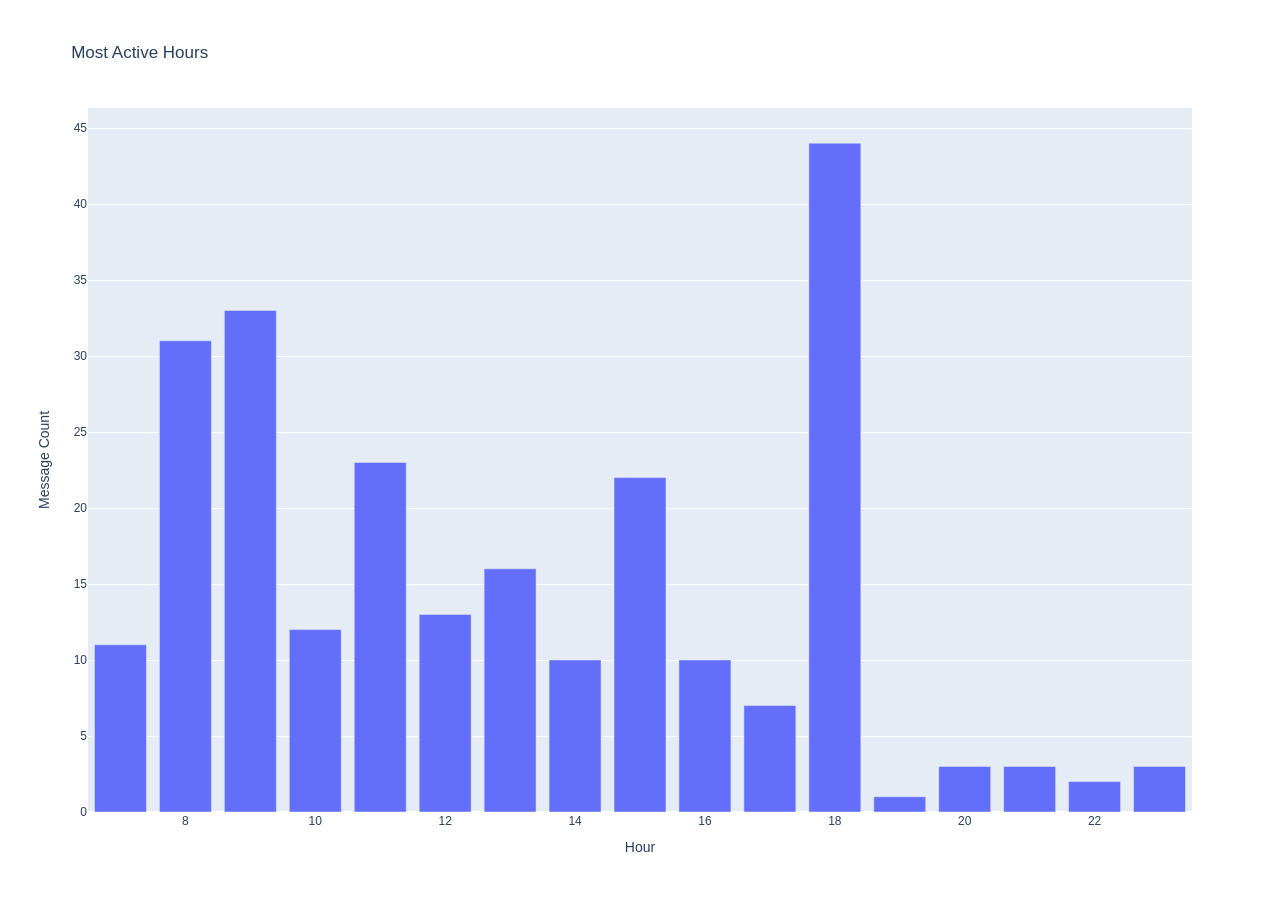
